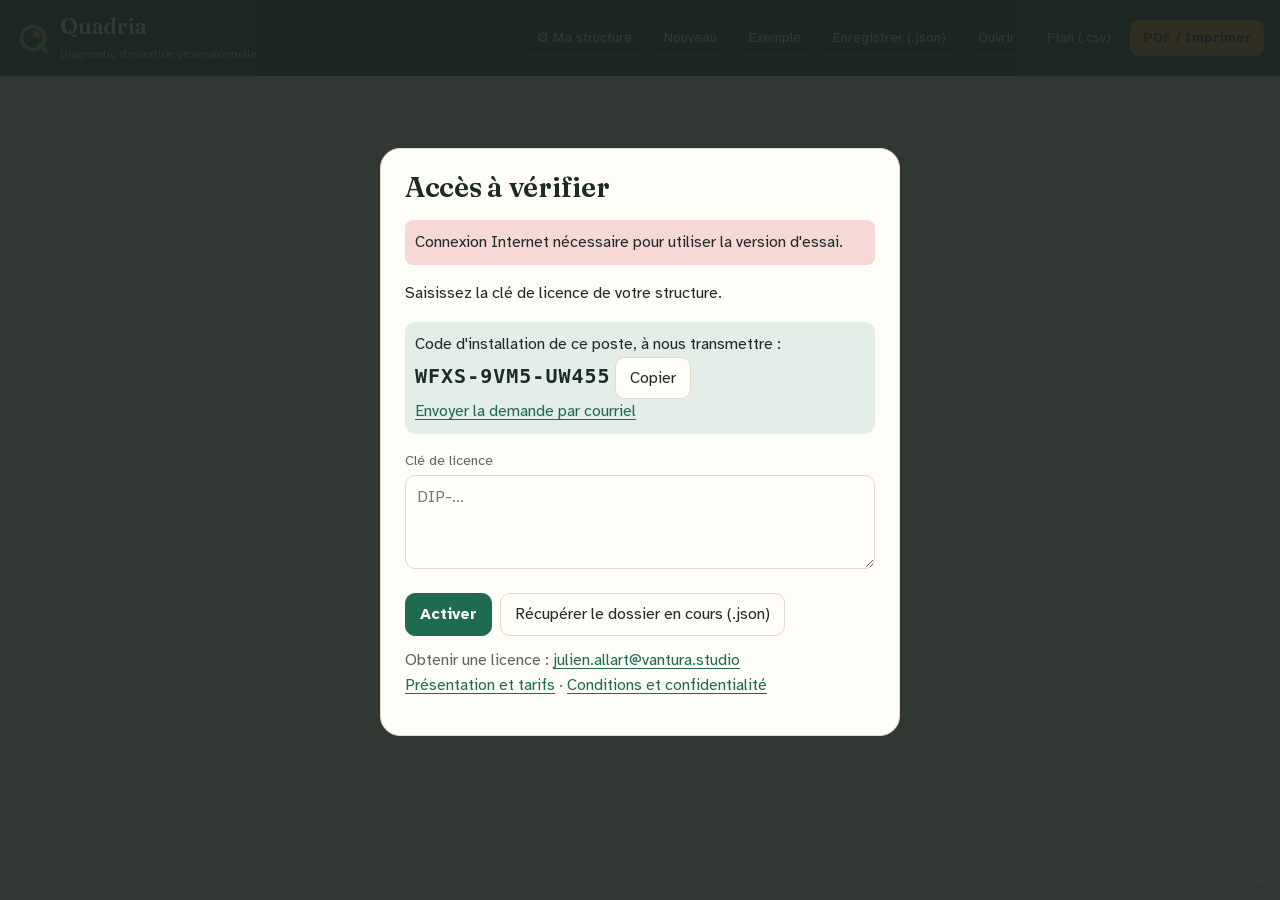
==== outil/index.html @ 1da451fc "Mise à jour de l'outil 16/11/2026 21:14" ====
<!doctype html>
<html lang="fr">
<head><base href="../">
<meta charset="utf-8">
<meta name="viewport" content="width=device-width,initial-scale=1">
<title>Quadria · Diagnostic d'insertion professionnelle</title>
<link rel="manifest" href="manifest.webmanifest"><link rel="icon" href="icone.svg"><meta name="theme-color" content="#1d2421">
<script id="cfg0">window.CFG0=null</script>
<style>
:root{--bg:#f3eee4;--card:#fffdf8;--ink:#1d2b26;--mute:#5a675f;--line:#e2dacb;--acc:#1F6B52;--acc2:#e4eee8;--amb:#E39B2D;--amb2:#fbf0dc;--f:#b0533a;--m:#b9821c;--F:#3d7a59;--fd:"Fraunces",Georgia,"Times New Roman",serif;--fb:"Atkinson Hyperlegible",system-ui,-apple-system,"Segoe UI",sans-serif}
*{box-sizing:border-box}body{margin:0;background:var(--bg);color:var(--ink);font:16px/1.55 var(--fb)}
header{background:var(--ink);color:#fff;padding:14px 16px;display:flex;flex-wrap:wrap;gap:10px;align-items:center;justify-content:space-between;position:sticky;top:0;z-index:5}
header h1{font-size:17px;margin:0}header .b{display:flex;gap:6px;flex-wrap:wrap}
button{font:inherit;border:1px solid var(--line);background:#fff;color:var(--ink);border-radius:8px;padding:6px 11px;cursor:pointer}
button.p{background:var(--acc);color:#fff;border-color:var(--acc)}header button{border-color:#ffffff40}
nav{display:flex;gap:4px;overflow-x:auto;padding:10px 16px;background:#fff;border-bottom:1px solid var(--line)}
nav button{white-space:nowrap;border:0;background:none}nav button.on{background:var(--acc2);color:var(--acc);font-weight:600}
main{max-width:1050px;margin:0 auto;padding:16px}
section{display:none}section.on{display:block}
.card{background:var(--card);border:1px solid var(--line);border-radius:12px;padding:16px;margin-bottom:14px}
h2{font-size:20px;margin:0 0 4px}h3{font-size:16px;margin:16px 0 8px}.mute{color:var(--mute)}
.grid{display:grid;grid-template-columns:repeat(auto-fit,minmax(200px,1fr));gap:10px}
label{display:block;font-size:13px;color:var(--mute)}input,textarea,select{font:inherit;width:100%;padding:7px 9px;border:1px solid var(--line);border-radius:8px;background:#fff;color:var(--ink)}
textarea{min-height:38px;resize:vertical}
.q{border-top:1px solid var(--line);padding:10px 0;display:grid;grid-template-columns:1fr auto;gap:8px 14px;align-items:start}
.q .t{font-weight:500}.q textarea{grid-column:1/-1}
.seg{display:flex;border:1px solid var(--line);border-radius:8px;overflow:hidden}
.seg label{margin:0;padding:5px 10px;cursor:pointer;color:var(--ink);font-size:13px;border-left:1px solid var(--line)}.seg label:first-child{border-left:0}
.seg input{display:none}.seg input:checked+span{font-weight:700}
.seg label:has(input:checked).y{background:#dff0e5}.seg label:has(input:checked).d{background:#fbeccc}.seg label:has(input:checked).n{background:#f6d9d5}
.scale label:has(input:checked){background:var(--acc2)}
.prog{font-size:13px;color:var(--mute)}
.tag{display:inline-block;padding:2px 9px;border-radius:99px;font-size:12px;font-weight:600;color:#fff}
.lv-f{background:var(--f)}.lv-m{background:var(--m)}.lv-F{background:var(--F)}
table{width:100%;border-collapse:collapse;font-size:14px}th,td{border:1px solid var(--line);padding:7px 8px;text-align:left;vertical-align:top}th{background:#f0f2ef}
td[contenteditable]:focus{outline:2px solid var(--acc)}
.hz{background:var(--ink);color:#fff;font-weight:600}
.bar{height:10px;border-radius:5px;background:#eceeea;overflow:hidden}.bar i{display:block;height:100%}
.chk{display:flex;gap:8px;align-items:center;color:var(--ink);font-size:14px;padding:4px 0}.chk input{width:auto}
.pv{display:none}.brand{display:flex;gap:14px;align-items:center;border-bottom:2px solid var(--acc);padding-bottom:8px;margin-bottom:12px}.brand img{max-height:60px;max-width:160px;object-fit:contain}.brand small{color:var(--mute);display:block;line-height:1.35}.box{display:inline-block;width:12px;height:12px;border:1.5px solid #333;border-radius:2px;margin:0 3px 0 12px;vertical-align:-1px}.ln{border-bottom:1px dotted #999;height:22px}.qq{padding:8px 0;border-top:1px solid var(--line);break-inside:avoid}.hist td{font-size:13px}
@media print{header,nav,.np{display:none!important}body{background:#fff;font-size:12px}main{padding:0;max-width:none}section{display:none!important}body[data-p=report] #s-report,body[data-p=quest] #s-quest,body[data-p=plan] #s-plan,body[data-p=x] #s-x,body[data-p=cand] #s-cand,body[data-p=info] #s-info,body[data-p=bilan] #s-bilan{display:block!important}.card{border:0;padding:0 0 8px;break-inside:avoid}.pb{break-before:page}.pv{display:block}}


@font-face{font-family:"Atkinson Hyperlegible";font-weight:400;font-style:normal;font-display:swap;src:url([data-uri]) format("woff2")}@font-face{font-family:"Atkinson Hyperlegible";font-weight:700;font-style:normal;font-display:swap;src:url([data-uri]) format("woff2")}@font-face{font-family:"Fraunces";font-weight:600;font-style:normal;font-display:swap;src:url([data-uri]) format("woff2")}
/* ===== Direction « Cahier de bord » ===== */
::selection{background:#f3d9a8;color:var(--ink)}
:focus-visible{outline:2.5px solid var(--amb);outline-offset:2px}
body{background:var(--bg);-webkit-font-smoothing:antialiased;font-variant-numeric:tabular-nums}
h1,h2,h3{font-family:var(--fd);font-weight:600;letter-spacing:-.01em;color:var(--ink);text-wrap:balance}
h2{font-size:26px;line-height:1.2;margin:0 0 6px}h3{font-size:19px;margin:22px 0 8px}
header{background:#163a30;box-shadow:0 1px 0 #0d2a22}header h1{font-family:var(--fd);font-size:22px;letter-spacing:-.01em;color:#fff}header h1 span{font-family:var(--fb)}
header{position:static}nav{position:sticky;top:0;z-index:5;box-shadow:0 6px 14px -12px #3b2f1a40}svg text{font-family:var(--fb)}
header .b button{font-size:14px;padding:6px 12px;border-radius:9px}
nav{scrollbar-width:none}nav::-webkit-scrollbar{display:none}
#demobar{background:var(--amb2)!important;border-color:#efd8a8!important;color:#5c430f}#licbar{background:var(--acc2)!important;color:var(--acc)}#licbar a,#demobar a{color:inherit;font-weight:700}#bkbar{background:var(--amb2)!important}
header button{background:transparent;color:#eef3ef;border:1px solid #ffffff33}header button:hover{background:#ffffff14}
header button.p{background:var(--amb);border-color:var(--amb);color:#1d2b26;font-weight:700}header button.p:hover{background:#eaa840;border-color:#eaa840;color:#1d2b26}
button{border-radius:10px;padding:8px 14px;border-color:var(--line);background:var(--card);transition:background-color .15s,border-color .15s,transform .12s}
button:hover{border-color:#cfc5b2;background:#fbf7ef}button.p{background:var(--acc);border-color:var(--acc);color:#fff;font-weight:700}button.p:hover{background:#185a45}
button:disabled{opacity:.45;cursor:not-allowed}
nav{background:var(--card);border-bottom:1px solid var(--line);gap:2px;padding:0 16px}
nav button{border-radius:0;padding:13px 12px 11px;border-bottom:3px solid transparent;color:var(--mute)}nav button:hover{background:none;color:var(--ink)}
nav button.on{background:none;color:var(--acc);border-bottom-color:var(--amb);font-weight:700}
main{max-width:1000px;padding:24px 16px 80px}
.card{background:var(--card);border:1px solid var(--line);border-radius:16px;padding:22px 24px;margin-bottom:16px;box-shadow:0 1px 2px #3b2f1a0d,0 6px 18px -10px #3b2f1a1f}
.mute{color:var(--mute)}label{font-size:14px;color:var(--mute);margin-bottom:3px}
input,textarea,select{border-color:var(--line);border-radius:10px;padding:9px 11px;background:#fffefb}input:focus,textarea:focus,select:focus{outline:none;border-color:var(--acc);box-shadow:0 0 0 3px #1f6b5226}
/* Questions : une fiche par question */
.q{border:1px solid var(--line);border-radius:14px;padding:16px 18px;margin:12px 0;background:#fffefb;gap:12px 18px;align-items:center;transition:border-color .2s,background-color .2s}
.q:has(input:checked){border-color:#d5ccb9;background:var(--card)}
.q .t{font-weight:700;font-size:17px;line-height:1.4}
.q textarea{border-style:dashed;background:transparent;min-height:40px}.q textarea:focus{border-style:solid;background:#fff}
.seg{border:0;gap:6px;overflow:visible}
.seg label{border:1.5px solid var(--line)!important;border-radius:999px;padding:8px 16px;font-size:15px;font-weight:700;color:var(--mute);background:var(--card);transition:all .15s}
.seg label:hover{border-color:#bfb49d!important;color:var(--ink)}
.seg label:has(input:checked).y{background:#e3efe7;border-color:var(--F)!important;color:#255a3f}
.seg label:has(input:checked).d{background:var(--amb2);border-color:var(--m)!important;color:#7a5410}
.seg label:has(input:checked).n{background:#f6e3dc;border-color:var(--f)!important;color:#83351f}
.scale label:has(input:checked){background:var(--acc2);border-color:var(--acc)!important;color:var(--acc)}
.seg input:checked+span{font-weight:700}
.prog{font-family:var(--fb);font-size:14px;color:var(--acc);font-weight:700}
/* Niveaux : tons doux, pas de feu tricolore */
.tag{padding:3px 11px;font-size:13px;font-weight:700;border:1px solid transparent}
.lv-f{background:#f6e3dc;color:#83351f;border-color:#e8c4b6}.lv-m{background:var(--amb2);color:#7a5410;border-color:#efd8a8}.lv-F{background:#e3efe7;color:#255a3f;border-color:#c3dccb}
.bar{height:8px;background:#ece5d6}
table{font-size:15px}th,td{border:0;border-bottom:1px solid var(--line);padding:10px 10px}th{background:transparent;color:var(--mute);font-weight:700;font-size:13px;text-transform:none}
.hz{background:var(--acc2);color:var(--acc);font-family:var(--fd)}
.brand{border-bottom:2px solid var(--amb)}
#mini{background:var(--card)!important;border-color:var(--line)!important;border-radius:18px!important}
.chk{font-size:15px}
::-webkit-scrollbar{width:11px;height:11px}::-webkit-scrollbar-thumb{background:#d6ccb8;border-radius:99px;border:3px solid var(--bg)}::-webkit-scrollbar-track{background:transparent}
@media(max-width:640px){.q{grid-template-columns:1fr}.card{padding:18px 16px}h2{font-size:23px}}

.consigne{background:var(--amb2);border:1px solid #efd8a8;border-radius:12px;padding:12px 14px;color:#4d3a10;margin:10px 0 4px}.consigne .prog{display:block;margin-top:4px}
.was{grid-column:1/-1;font-size:14px;color:#6b4d12;background:var(--amb2);border-radius:8px;padding:6px 10px}
/* Plan, dossiers, bilan, mode candidat */
.pc{border:1px solid var(--line);border-radius:14px;padding:14px 16px;margin:10px 0;display:grid;grid-template-columns:repeat(auto-fit,minmax(150px,1fr));gap:10px;background:#fffefb;transition:background-color .25s,border-color .25s}
.pc.st-1{background:#fffaf0;border-color:#efd8a8}.pc.st-2{background:#f3f8f4;border-color:#c3dccb}.pc.st-3{opacity:.62}
#pe h3{display:flex;justify-content:space-between;align-items:center;border-bottom:2px solid var(--amb);padding-bottom:6px;margin-top:28px}
#pe h3 button{font-family:var(--fb);font-size:14px;font-weight:700;color:var(--acc)}a{color:var(--acc);text-underline-offset:3px;text-decoration-thickness:1px}a:hover{color:#163a30}.pc textarea{min-height:44px}
#s-suivis td b{font-family:var(--fd);font-size:17px}#s-suivis .tag{font-size:12px;margin:1px 0}
.kpi{display:grid;grid-template-columns:repeat(auto-fit,minmax(180px,1fr));gap:0;margin:18px 0 8px;border-block:1px solid var(--line)}
.kpi>div{padding:16px 12px;color:var(--mute);font-size:14px;border-left:1px solid var(--line)}.kpi>div:first-child{border-left:0}
.kpi b{display:block;font-family:var(--fd);font-size:40px;line-height:1.1;color:var(--acc);font-weight:600;margin-bottom:4px}
#kio .bar{height:10px}#kio .bar i{background:var(--amb)!important}
#kio button[onclick^="kans"]{font-family:var(--fb);border-radius:999px!important}
#stepok{border-color:var(--amb)!important;background:var(--amb2)!important}
/* Petit graphique : discret, masqué quand l'écran est trop étroit */
#mini svg{width:118px!important}@media(max-width:1180px){#mini{display:none!important}}
#licw .card{border-radius:20px}#licw h2{font-size:28px}

/* ===== Documents : en-tête double, filigrane, pied de page ===== */
.brand{display:flex;justify-content:space-between;align-items:center;gap:18px;border-bottom:0;padding:0 0 14px;margin:0 0 18px;position:relative}
.brand::after{content:"";position:absolute;left:0;right:0;bottom:0;height:3px;background:linear-gradient(90deg,var(--acc) 0 72%,var(--amb) 72% 100%);border-radius:2px}
.brand .bs{display:flex;gap:14px;align-items:center;min-width:0}.brand .bs img{max-height:58px;max-width:170px;object-fit:contain}
.brand b{font-family:var(--fd);font-size:17px;display:block;line-height:1.2}.brand small{color:var(--mute);display:block;font-size:12.5px;line-height:1.4}
.brand .bq{display:flex;gap:8px;align-items:center;text-align:left;flex:none}.brand .bq b{font-size:16px;color:var(--acc)}.brand .bq small{font-size:11px}
.bm{font-size:12px;color:var(--mute);margin:-10px 0 16px}
.acompl{background:#fde9c9;color:#7a4a00;padding:0 5px;border-radius:4px;font-weight:700}
#s-reg th{color:var(--ink);font-weight:700;font-size:14px;vertical-align:top}
@page{size:A4;margin:15mm 14mm 18mm}
@media print{
 html,body{background:#fff!important}main{padding-bottom:12mm!important}
 body{font-size:10.5pt;line-height:1.5;color:#1d2b26;-webkit-print-color-adjust:exact;print-color-adjust:exact}
 body[data-p=reg] #s-reg{display:block!important}
 body::before{content:"";position:fixed;left:50%;top:50%;width:120mm;height:120mm;transform:translate(-50%,-50%);background:url("data:image/svg+xml,%3Csvg%20xmlns%3D%22http%3A//www.w3.org/2000/svg%22%20viewBox%3D%220%200%20100%20100%22%3E%3Ccircle%20cx%3D%2250%22%20cy%3D%2250%22%20r%3D%2234%22%20fill%3D%22none%22%20stroke%3D%22%231F6B52%22%20stroke-width%3D%2212%22/%3E%3Cpath%20d%3D%22M50%2050V26A24%2024%200%200%201%2074%2050Z%22%20fill%3D%22%23E39B2D%22/%3E%3Cpath%20d%3D%22M70%2070L90%2090%22%20stroke%3D%22%231F6B52%22%20stroke-width%3D%2212%22%20stroke-linecap%3D%22round%22/%3E%3C/svg%3E") center/contain no-repeat;opacity:.07;z-index:-1}
 h2{font-size:19pt;margin:0 0 4pt}h3{font-size:12.5pt;margin:12pt 0 5pt;color:#1F6B52}
 .card{box-shadow:none!important;background:transparent!important;border:0!important;padding:0 0 6pt!important;margin:0 0 6pt!important}
 table{font-size:9.5pt}th,td{padding:5pt 6pt}th{color:#5a675f}
 .tag{border:.5pt solid currentColor}.q,.pc{break-inside:avoid}
 .kpi b{font-size:26pt}
 a{color:inherit;text-decoration:none}
}

.doct{font-size:30px;margin-bottom:10px}
.docinfo{display:grid;grid-template-columns:repeat(auto-fit,minmax(170px,1fr));gap:10px 18px;background:var(--acc2);border-radius:12px;padding:12px 16px;margin:6px 0 8px}
.docinfo span{display:block;font-size:12px;color:var(--mute)}.docinfo b{font-size:15px}
@page paysage{size:A4 landscape;margin:12mm 14mm 16mm}
@media print{
 .card,.planp,.dimblk{break-inside:auto!important}.card.suivi{break-inside:avoid!important}
 .planp,body[data-p=plan],body[data-p=plan] main,body[data-p=plan] #s-plan{page:paysage}
 .doct{font-size:22pt}.docinfo{padding:6pt 10pt;gap:4pt 14pt}.docinfo b{font-size:10.5pt}
 h2,h3{break-after:avoid}p,li{orphans:3;widows:3}tr,.dimblk ul li{break-inside:avoid}
 .dimblk+.dimblk{break-before:page}
 #s-report .card.pb{break-before:page}
 .planp table{font-size:9pt}.planp .hz{break-after:avoid}
}
body.wl header svg,body.wl header h1{display:none}
@media print{body.wl::before{display:none}}
/* Animations : discrètes, coupées à l'impression et si le poste réduit les animations */
@keyframes qin{from{opacity:0;transform:translateY(10px)}}@keyframes qbar{from{width:0}}@keyframes qgrow{from{transform:scale(0)}}@keyframes qpop{0%{transform:scale(.6);opacity:0}60%{transform:scale(1.06);opacity:1}}@keyframes qflash{from{box-shadow:0 0 0 4px #2f7a4f66}}
section.on>.card,section.on>div>.card{animation:qin .38s cubic-bezier(.2,.8,.2,1) both}
section.on>.card:nth-child(2){animation-delay:.06s}section.on>.card:nth-child(3){animation-delay:.12s}section.on>.card:nth-child(4){animation-delay:.18s}section.on>.card:nth-child(n+5){animation-delay:.24s}
.bar i{animation:qbar .9s cubic-bezier(.2,.8,.2,1) both}.kq{animation:qin .32s cubic-bezier(.2,.8,.2,1) both}.qpop{animation:qpop .5s cubic-bezier(.2,.8,.2,1) both}.qdone{animation:qflash .8s ease-out}
button{transition:transform .12s,background-color .2s}button:active{transform:scale(.97)}
@media (prefers-reduced-motion:reduce){*,*::before,*::after{animation:none!important;transition:none!important}}
@media print{*{animation:none!important;transition:none!important}}
</style>
</head>
<body>
<header><div style="display:flex;align-items:center;gap:10px"><svg style="flex:none" xmlns="http://www.w3.org/2000/svg" viewBox="0 0 100 100" width="34" height="34"><style>
.qa-r{stroke-dasharray:214;stroke-dashoffset:214;animation:qd 1s cubic-bezier(.65,0,.35,1) forwards }
.qa-q{transform-origin:50px 50px;transform:scale(0) rotate(-90deg);animation:qs .6s cubic-bezier(.34,1.56,.64,1) .85s forwards}
.qa-t{stroke-dasharray:29;stroke-dashoffset:29;animation:qd .35s ease-out 1.25s forwards}
@keyframes qd{to{stroke-dashoffset:0}}@keyframes qs{to{transform:scale(1) rotate(0)}}
@media (prefers-reduced-motion:reduce){.qr,.qa-t{stroke-dashoffset:0;animation:none}.qa-q{transform:none;animation:none}}
</style><circle class="qa-r" cx="50" cy="50" r="34" fill="none" stroke="#7FC8A9" stroke-width="12" transform="rotate(-90 50 50)"/><path class="qa-q" d="M50 50V26A24 24 0 0 1 74 50Z" fill="#E39B2D"/><path class="qa-t" d="M70 70L90 90" stroke="#7FC8A9" stroke-width="12" stroke-linecap="round"/></svg><h1 style="line-height:1.1">Quadria<br><span style="font-size:12px;font-weight:400;color:#b9c7c0">Diagnostic d'insertion professionnelle</span></h1><span id="hlogo" style="margin-left:6px"></span><span id="hname" style="font-size:14px;color:#dfe8e3"></span></div>
<div class="b"><button onclick="go('cfg')" title="Infos et logo de votre structure">⚙ Ma structure</button><button onclick="newFile()">Nouveau</button><button onclick="demo()">Exemple</button><button onclick="exportJSON()">Enregistrer (.json)</button><button onclick="document.getElementById('imp').click()">Ouvrir</button><input id="imp" type="file" accept=".json" hidden onchange="importJSON(this)"><button onclick="exportCSV()">Plan (.csv)</button><button class="p" onclick="printSec('report')">PDF / Imprimer</button></div></header>
<nav id="nav"></nav>
<main><div id="boot" style="padding:70px 16px;text-align:center;color:var(--mute)"><svg width="96" height="96" xmlns="http://www.w3.org/2000/svg" viewBox="0 0 100 100"><style>
.qa-r{stroke-dasharray:214;stroke-dashoffset:214;animation:qd 1s cubic-bezier(.65,0,.35,1) forwards }
.qa-q{transform-origin:50px 50px;transform:scale(0) rotate(-90deg);animation:qs .6s cubic-bezier(.34,1.56,.64,1) .85s forwards}
.qa-t{stroke-dasharray:29;stroke-dashoffset:29;animation:qd .35s ease-out 1.25s forwards}
@keyframes qd{to{stroke-dashoffset:0}}@keyframes qs{to{transform:scale(1) rotate(0)}}
@media (prefers-reduced-motion:reduce){.qr,.qa-t{stroke-dashoffset:0;animation:none}.qa-q{transform:none;animation:none}}
</style><circle class="qa-r" cx="50" cy="50" r="34" fill="none" stroke="#1F6B52" stroke-width="12" transform="rotate(-90 50 50)"/><path class="qa-q" d="M50 50V26A24 24 0 0 1 74 50Z" fill="#E39B2D"/><path class="qa-t" d="M70 70L90 90" stroke="#1F6B52" stroke-width="12" stroke-linecap="round"/></svg><p style="margin-top:14px">Ouverture de Quadria…</p></div><div id="mini" class="np" title="Les quatre dimensions se remplissent au fil des réponses" style="position:fixed;right:14px;bottom:14px;background:#fff;border:1px solid var(--line);border-radius:14px;padding:6px;box-shadow:0 4px 18px #0002;z-index:4"></div>
<section id="s-suivis"></section><section id="s-info"></section><section id="s-reg"></section><section id="s-cand"></section><section id="s-bilan"></section><section id="s-relance"></section><section id="s-id"><div class="card"><h2>Candidat</h2><p class="mute">Outil 100 % local : aucune donnée ne quitte cet ordinateur, aucune IA (<a href="legal.html" target="_blank">conditions et confidentialité</a>). <a href="#" onclick="go('info');return false">Fiche d'information à remettre au candidat</a>. Sauvegarde automatique dans le navigateur, et fichier .json pour archiver ou transmettre.</p>
<div class="grid">
<div><label>Nom</label><input data-k="nom"></div><div><label>Prénom</label><input data-k="prenom"></div>
<div><label>Date du diagnostic</label><input type="date" data-k="date"></div><div><label>Conseiller / formateur</label><input data-k="conseiller"></div>
<div><label>Dispositif / prescripteur</label><input data-k="dispositif"></div><div><label>Niveau de qualification</label><select data-k="niveau"><option></option><option>Sans diplôme</option><option>CAP / BEP</option><option>Bac</option><option>Bac +2</option><option>Bac +3 et plus</option></select></div>
<div><label>Situation actuelle</label><select data-k="situation"><option></option><option>Demandeur d'emploi -1 an</option><option>Demandeur d'emploi +1 an</option><option>Bénéficiaire RSA</option><option>Jeune -26 ans</option><option>Salarié en reconversion</option><option>Autre</option></select></div>
<div><label>Métier(s) visé(s)</label><input data-k="metier"></div>
</div>
<h3>Freins périphériques</h3><p class="mute" style="margin-top:-4px">Ne notez que ce que la personne accepte de partager. Aucun détail médical dans les notes.</p><div class="grid" id="freins"></div>
<h3>Attentes du candidat</h3><textarea data-k="attentes" rows="3"></textarea></div></section>
<div id="themes"></div>
<section id="s-advp"><div class="card"><h2>Maturité du projet professionnel</h2><p class="mute">Quatre étapes : découvrir, clarifier, choisir, agir. 1 = pas du tout, 4 = tout à fait. La première étape non franchie indique où commencer l'accompagnement.</p><div id="advpq"></div></div></section>
<section id="s-cfg"></section>
<section id="s-plan"></section>
<section id="s-quest"></section>
<section id="s-report"></section>
</main>
<script id="pack" type="application/octet-stream">aC+qUa/4wHZAgCIfBboTuhKiyd88w3p7xpa3XKQccMpeABUBItOXz5Y4NqYAM/KzaRzlZ6uHhF/iAiC0weJPui6pR0ASouU8Dz8A1dlr9ZLGOTBqqIoAM2SOW8mkqEmlQxoxItb5KY3LUvRNaRWHdahNX3S20GlC7NEIVeQJdmwbrX7kcrafOIzrumLwvgS3TfakTJp54Ctj2CxgOYMoCIUpza2/VX3rvI+t1PAseoqQWu9r3je3FjKQQZLPfYyqUtN//utyBsJWmI2any4k1ci6bN7vzpaAkd51HkjTGfGSvIPBPji9EteOv1j7+7KTd8JnAH/cFZHl5famq4ZSZdcwbIjmX2FiDtrhV1VeVJljm6jEvZV9byLujt0Pu6omownATvxH3pe19pqdYfOpO229BcTKgX0mzQh21u3/SFgDgs1Jz0rxOEO5+lD0rWBLtySIEgyMOcMo+i3rEtX+6se47ADx+E+RQSNCuiXh90d1FBB9ViXOk2Ityj26tMP0OQ/FqJvwvJWS8qVa6cdU4g5XuY7n6utd3PCbmgkuSvYfzQs8wIyN2ybxqCoLPI6YVp96xFQ9EXYSWMoxnuKTIuDWBcIRYRxjWojicU5GJd/eut79fEwF5UNWCxDtBr3dHDdS4DMptIaicnsbScIGYSq4DVvT2geO4IarVEYN2/TtziRrxEJYb/fZuLG7cjA8d2AhuYxOVavtzi3tr+Smx2TgqQsAdFC31yG1hcDhdXmG+rZdd9jMC79bGqd/UA9mD0Ej1nwGQaxpSaZh5uZ7YB0cEnWBID7MN+ZIOrT19w34FnZt5Bkj6zUGM8oWxVsMo8J+q/I70oIbxJQHDl1V+MyD8u8oPEBu2kVnMKjLDAVaWNr0R5SCYzxftG0HKjjXDxPqTKgC9ME12eO4v9E7LGry64fVJVBjZdp/SXsrdrNs4XR6mBvZwQC8bB2S2aHshOtgzSH2m/7pd4bAwlvbya3SLxcYRA3a5krssET32QQL76ZC89lncBp/96P5xJQY3gRFPOxL+rM3yb6jniK8oruT1tmWGxCCIa1qygVcfUxq/tXbnhFnFqTOP8+BN+Pa/++I/[base64]/+ZIG2iTtpXMZiMew/mSGtG/iKQjQgS6KnbaCpZVrPKIs4uZ6//OfXk90Gzh9/AZAlAQjBgTqN7m2pGistIUorRMMPChfeXkTVNKoFem9bFW2+wtLNsu/GXriPVgepoXpcAnL8Lss1Dh00iCJvqA5r6aXMlrEMtdbCDsXLBK4F3HytZo7fM+p8XFlWDQVbOdHL6OGRITEfr5gA/ccqZfczDtIFl+9QZs/fKPqdpp0Q7DBLcBS6NFsjbXSBj5esQzE+UbkmC7THokLDAt+X9wpaw7STlAn0X3ru7NcfQCGkSGTLUJSQmPaAqUKVkFTk/4m9kQH8W7vZSiPusGM38W8a686l4Tj7qQAkAu6lK78brsy2+iLJDJ16c+fe/1F3MBTZc0GVYnQIKFCtdaqfVnM852dbLZAT99X+eXDmt3z3fG+hNP/WkhZwfCPZO0d1pXDo3DytgZ4ek4zf0XAAFgja1VIMU0namC0DfDJWWe1lLHRVJ72i6kOmJArp8H7h7QGG7tAqZwrHQL8WSNKhzvPzFGNZdqxV35qXaBDb+qQr3MhVP35FAGFRWs0O9DiuLk3dwtBWlfJ6miWpVO6i9D2bAe90V2p6QEpzSD8DYkFEM7G71ugRHvP5Es/WZ0Pf+cvff/sS3KrhlnwmsSAn98ijZgjzH/SFt3iM//ubYSs/aO0qI1sai8xASGCXdiZRRLXEZ28T06o+6E1IKMKl7DdkJ/Ra0uowDyVHmQJjgnX2Pp68W4nrddKMZ9uCl2PddxPTAYKcGjpwhn8MBPqSSlYnEnaEKMy/[base64]/EP6AOIHdMXqwjvn+qZk9LOpctGq5Tao6SZ3JVHKUzG6K5BLxsMN1cip2k+tBoz4SS9QctqqajmoUnuBcdjjta8dk0seSWJ5ABbM8REpsI0blz1foKEhEvm8RDMeOkEm+IMhgrl/CMb8YDRbJXr7h8pzujFpFStJcSPA2C50proUKqXX2AAACfZIYx6T9t1n05332B0UGIU/VYjFg4sZsS0sV3+F3qSeg/KiKq9aV5c7DXbLLYKdG9oXhtgGwjFy/jhUUHFJ9zQvOYheH3FOd6jg26xU3b/NTyxbjCDiZMxzOShdLUN6kyDBn86Ng8Mbbq6E5CmvACDCUxEynf6LtTtUchG42Gkw/Jpb6ByYGAZPIGGwvbrbjaT5wi8Cn6U5rMya9oA3HLMyjC/Q6SoQnG9EE1tgVxTZiNO57DRLN7NkGiXqYHv7OLayQNxgze5YhmzQv4WermNMe6nmPJFhGaojuoqwumfyq5ejiwKIHVFb8bXKbz08FAoFyxjarMiMgINt0lCfMSBmafRWUte6cfBDr2Pvan/[base64]/j68Y8sFNiCuJaqw3ufXIEU5tdWR/f2l7hqffgZ9CZe1RDq/PBpjbICwfI51ghTgebIKchI4n5+etMu8phGZwyfEU22Xze9DDWSzr4wuIJPgsPZEQNhL83DgVZPxzWGQNDmAd9m4PyiogFbj153KxWhXOnL6NHCXak/L53YUywzx3giidZMFxYhRNupy9GpS+a/WdyniIvagw/d9+QOW0l1EqdYxhfmmfltZaSPQS0CA47zbxrMc1/DhpGQcquKmVV/8GWqiRbuQhPSOt73FUfDK1QbNu8J3j5NQA/9pA2RHhnFLo8to1NKQdiiZlOo4Hv5fnWqe/F8xbeOgms54HOHtzsZlNjlz/PwWp3wtd+WGeeGxS1KB+lPtJzlaLoz/815YeeZAuVvib6r+vk2VuKeRtBDUIJOHBtVD44PrtTFvcY1H2yzAIPoqrG/2W8NDIowAey99Emidu8hyyTVgy9f2oPltA5FPD6ifTRkp/ItmeKRm0yzNGvPrAo7Cz50mNo+Pq/wJ9DfLMoootJi7JhfSApSmC3/CDVc54qXk3zMomUyGKLJT3z/[base64]/2de3ClAd4L9Bq6LiF5WwnIhyoh2VivQ2fP/4vPW512o5JVXqb7WoYyo9Z3yzVbAFMC4wMIuLak4Azy9aAipXUnIKoX7p9WD3oc2HC036lOrF+KlWztchziUSFIivvoSPydwA2fvNGAVf2NK2sEfZ/Dtzc316+EBWe1Enn2/6wUf+uQilGGmwdg2V5Rv0TJZ3QCZtXrwLwpwz515TKeaXJJmQ8t4opOorke3VBhMgXlTGS+jXqcjyUn9WJ5B8fYXINwFddf+EPK/5h4YmFlCywSVMmTpIDaDZ4UnOExh++S9BSIl+My+pGfxESJKKr11Qjs/fP/bhIzYiMGMIjDM0lYVtgfdPDIglC97+jhiQEE3WNEf6/Kd+ine60q8ow1eA7DSB96eRQdGtWTu90MtmpZJ1UGZEsLBNpzOBMVZqS8alnLmE5/[base64]/3lxu7q4TEvrRnKKb99C++DcG4EjV1T4sUDRBiCnJqZ5q561z5wLMXcjeSO6+nESRT6cQ2C++VGhQhZFbb2xEoS4TlMvLyEDN6sw0ovFkt7aLl8sUB2JzN7JpSNYZwQWqJdPMyui/jzbnYGfqS83H+pA7i/N3bzGV1V13xDFXEpnNvIBrQ0FX54JGJEdGmXIZ67S+0T3tdejKdOM+CEA41zmyUgtcuxCga5keny3WUC0JpwlAkbG9v+OEzK3Q165j0Ah8sUbzaquUmdTgYspNGUa5+Ho/TK7xgs39iyPFNux4tj3/cD3McRJXXfFroOrIq549dG63etLOfe4XEPyn41GWDDZ2GVivx8eHTM9Lo14mo4bpmX8vuCLMOIg3kt4P/[base64]/ASLZH8YrlfQYaP579iccH9Zvffc7MGMXn8/EeBPhovjZHeD/rzjllcGgakatMGmJNf9Kud+lkGSWU4/6jTkXh1w8/WB/jDQCIrFK477YVHOU3S0tHFGERUp3xP+3vq/kYKw4jtH/K4s45G1JM4OT8b4UBuhKabhxzgS+9oIrAxdIXBncJOx8N7HUtJQufpPe3WrdZ/ZRdOrd07WwBuQIOQyDGrbxhq9f2thnILMX6kG9O3MDBYxFYAZq89gcxWOiO1Q7sTtYLCL81VLBapc1D+KYmeaxN3MHleuvd1Uvgwm4LO/K4SM8y4kUVxttQnKBQM+DGw8T2vJ8FNRpB6t50+3UghPNMb+9mwK6Q5Ti3dGH3T/UJETbR++K+m5dd7Xhkhmj472GpPg/uxJTt0oDG5K8Elg6R/hifb6Lumus1UBc+fYZrvk/cGcY035RwAQ+W5GWwWSnP8rfFxfcRXESBByAyiveH/7/mUKB7fDGzkK22D2E3OZY5HQ7vFEEKCwudz/WPsn+AK3rUkEwsHGrnEM4dcp2W2fYXKbl9MT+Rde0IfzqlLeI+e2oDHcS7dZMGfZMMZYC5M/aj9+AwogJitT4zc2B9znE4+3kJeLpuVGzy6fcGQtcn7f1Y5O7rImX1Gv0j3aka1kR+xmpAFsmUfcUbKsqpAdqUoaLgaGxMiRZDKFjpzoHPrUG/s5bvOWWFPtMLa8OrwTKvQxl51TtRDQnvBpedq8DVeB50lhGz474qLYecDK+mmYyXC56NjZTUlHzXZ/vPDueulc+EdmwlTuHZU4H4FZr75YeoovioLwMi2eMv5CVctm62zVvPuYf3LXkNxkme1/X7CB1cxXD/2NNMpkpq27UMCfG9Lc6GnbfxOjUOv12vQvUCNQHzjVrgQf5JAUtng0LyxNjcrCnURn0yefsNfYNPHynyRJfo/o0dQQwnDDfi5NW/JWfoIcbRHq7AYGuRpzkAkeWU9Y9fjkvmXA7SDAFgDFFPrdWkuXUp6QnqGbl8Up3WFQutvssQvuTZebvDyb+zjxEXDmqCrdCPpFkNr0Y8SvDPrMmIk+qJaN93tWoWr7v9m1I2reLuxgWv1erg7BqXCVoqiLeHSmY5IJ4jUOjCiFYkZK6WyBT2qV6A2S6XbOFW/IzYoNdCe8Ixtc+SYSIbIr9X9rHI1FKtC6WDSHeYVrCHme/99RVOQ0Q2ASRxYusLcEwMDZH/KvQsAlKsvCL7biijIzRptxCdwsZjE1jdtxM1tfwZxg3AnsaEsp2NPvfs16FzY1W7MkEdFVHhSxcHZnqs3AeGdw8e7E/LnhsX37h+LQanJ8suiQ9iJI3KsYirmsqCWzqJpeQkCb9IbI0EaSnCpWKcibD11ckGR1feQ7VxhQo4AxbagDZ8U9UbaLuoIBairPRBnjJ5Ys2gpj6Go8wbGoX/iqqaAfzBfDdWPGcVWvFGkuKx+MZf7HdeX/BSKbSbP7w/jsHUn2WQxbwiZ5cycVqcU+ElTXnzjPA2Lb+JayFIyGN3u2VAO9okfsw90LI3qBmfFJRLHL7dMbJSY/9n1JkZcGWbcozYAjyoQVWr6Fc9fG8wNiBoHnKM19pQDtwyH6URvzfhtA01aTdq/orp38OKo9PE7XhOYSqkbhszj68FpqGOycMC7SALsd6b/UtFzWoN6rwN7NNjAfePv7YNp/W8YNF8wb7CzSy6pqqoXWgXutQVss4SGJ9Pe1qN4OVpnJF9kHClIV6g7egLBMgNFJkMWNktp5Z9gfzZ5ulnm+OtKOz/wOEUMxGMHo+t2DcwWNtUxzwL3X9xRRL4x2EPFH7VBb/E82CHw4wflAvVQlcXAv05Wp9yNgIdr/QhRTZbE3fUZh4A2HkO9cKrjDEt8/xhWWi7SLFrpFjtCYQp5m21DciKmAb7Iu9j+ztYUI7QfK7m19FzWN0KI33H6aZkxqNOyop/aODw+pcErI+Z6DjDij+5vdNcF+OrC+6QS9oqOS4SEwJykMV8AAOdyD5ZL5Is6mN5a8aMVJ6WYFCcrfLSxCU+xsFKfkG2NqDIm5hBsu4QEA++S6PBk/OLpxvt6lBGfUaLc8eNUllXZp2WjczXcS5mr+NezHulslk4JxDCH4PxzoT84meRGGE5p1c2i3Fy49TBA21XGk2NziPGULoTZBDLA9cXV+B4eeOklDkapun+vUzRl0GDvR2Rk70ycdABu5g6DCjMbTFSKFDhzJZsa0xD7sAzooSpqDw9vUm8JqK/CVRB/YZOgxH7vwQcEl6t6onPFtzoGO9/7UPd95YdZypcd4Lksgaj2RfCqtYSEb+xKvebDzAns25m7OpAP/9K38JFATGH4RD+QTJyx6OYypPATMPM6+sz3W95AAcxV9zWg/QcUmmxHICGgnMuS9IpfQA8WL6Vh2SBiWerDaoSD+xc2kLIWmgkgvrTQ4ZI6aJqJdxRVyR7BFC1KJFSRKMXGO/EPW5zR7xnqJEXjX/Ol3flM5HJKJAWvO9S8h+JY6/tEWyM4U10hA9e2fymN7KX+LOj3k9lak7iQc+X1gzqL+fkKgL5JH62UYW9l77Ek9iCb4sYgQ1jF7guC0133adgE3niBF54vf1x6A7BmUD+0iZ/sxTWfVEvSpebj87OdvTr9mnoxx/Nrub7s9jY0EY9ZuQNf/buCdc07r1qZSUQJlA1Y/[base64]/sT6/zMbsmve2AOXIvE4MK1cOBYSWkDTlFB/+hlmTf/A9zD53N60MtdYhdP52aSNe+Rj+aes7PdTwnsm7P7AScEZVdVYM60pgM5tN/pxt2/JLTcR6YM6PWslKVWKdQtCgaCkCmHxSIoA4csiJd73bTfkjh9GsF3kWhsBq3F/ZcvSBBk8jeCz4XdHVIEn4GORK3eTKEUE9L8ilhoR51K6RY4uSOSUVwiKcxw7lwieK6ol8kC+FboNm7M+zMqz7YoTM9QkH+Qf6aszFzyt1bzwwxEVFaiz1f/DM8gxHDyeQoCEnqPn0ejnt/KgEw0PiQMWdEJCgo2neWvPfUiYcOjn12j+hT97cdSGaH1GxjWnfE5NcGeZkZ9sA3VyrFL73co9lKlG9963k03EZDHRsjyYeGxolyGlvC+EgppItCG0Ti/d4sAce3rHMNM9iVuNnYEfm/5OzFD0R5Zo701eJzMvqKe3x93OvXGNE1MmoZgRcyrYbdE9mly1/r7enOMPLcTSMXHcAA15PAvVQw/wWo3AVdPfWYKz0kmsG58+lZh+ByrvNzUKdiHioSXg40chIx9VO3Y+RLTGhmhX80SboBYwkdeQEd0z53S66JpDW5tWk9gxplpbz/wUHfoTe3smPnGeUKa9IgdQ2lT7Uko41WaOn7lEjPFvcbdCknlGw2t+xYhgQRPNIG9rA8H6Sh/iTX+JWr50Nwu+WR/dMvv302pDuv5nlFJh3sn6RHIigZMY/taokZi74dZ0uvPfh9yAkEGlBsUrB2W5wRsMu9AWE6d/kAUVVRGuzmueGFK89Yj2AA7UNMUJlz+1DzptB35/3uzmfhFou28YSGuClqPg4cVZUFYbYzRJN9wZC61QyZ+vldtbo3xFkTj4arBV62x4cZeE2656yO5kaiAcLoF7F9p46GnPxnRk/ekrxlLwFPjWukFkvjEghH8/iP3pNyWlZsBr3ppRwEniWag+n2+Y+3CTGL8SSeA5ttd2A7NrVdVlVLO3A66mR3Aukjh7owqbVAfrqkzgvXJTTnW/BA9zSBNiHX3k9xjtJUb/gnya6D0bnbOrc8zYCOfHqdd4d/0fkmclsVuDFdziS5VYLTAS4lH9FcJD9VmQAP2c70YNvLRadNAPC56WWqUN4ZGa1ZirrsInR4a1ATam+8LTu1fvFLX13zzUN12HkpRoM/N2exs9qbA8nefnjAsACk9SouEobUMi61tK+BqAkZysTH12nhqHpMTza1ifmcVwckv3EyfKVLLF7Upe/[base64]/TI1RTGuc/HLXW12ZCkmZoMWCRDMuiQjmc+U2memybPrOQturA/jRdIVbq7NdhqGw+k6AN51ZOSN2uU29r13pREYHmEsRnEU5wx1/gSVNUMj1hy2AJp9FJ8AtcWFivzQYqI//zjIBXrQaZj0znwEH2IR84wqDXEvZu7DtTJIoeIgmlCJomSRlfVdV3lcX79DJ+SD7Y2jH5B5DQOQHBJa14HaqkJYDQ29/fYDhW9fLxdU/Okk+Oh00mfUgdz+UGUiGTWx508khk3M1fv/e+PPJN/J/enR4fAhh04ssm5VAmoXaTX0Wo/GtEnQw5kIVm2t6NGTK+b8DEfzhLSW/4imVR/3qNdH04bJWpOITrCYnu0eqJON/jJFupKO0gY58oDI9z1vkXcgiuY17e9siU0o8Myfuv6RhnveiN/miZNzlvjfOrLxfy4Ap2jM6gHywPPKN5FvrcZlyho3hmLfltWadkDp5sqSPu4IP7YboPhn8laj8pEmmoSiKBDaAgyp+M0TzMQYYsfBmKUcWb6FdQS4wdhBhMLrTY3HGIeeYjgaYQX0BUxTfKeMTcL3esZ/eqNPZqTRH+CJxEsIn4quWzoXFXAr2xNjiTC1xCjr3uv2p7rw62gDvLUVDoGLZ/Lq53J/PrA2uCyjGIDjytMT3Vp/HPsz4CH9P78o4rMmEjrvzfTiB7gVVrNdFiuuwfMgZAulnlXhVw46xcrkN3fvYWoncqHvRJ6RdPtxfTGETB5L9nKCfqGpB0FazwCSkvOXI5zuc4wl0HIKGWux6pDtLDJNy75PKJvpCr2l/s8clRKZy8gDLxUKGPjGoba4hd+QQp/PpkU3O0DHq5m1c2ojY6L4j9k859tpzpC7QVAe2//[base64]/hIKGrrfzJ6iT1ndooGy7mzFat7e7wrRnwLDZW/bY+pOqugptSLtEU/dXFN74+LnpKmrk5biwO/ufx/rGj85VKR7EST+hRlSHFrhIzwUdw3bVGx0jffxWxMg98tqJ9mIS/DI+HDtA1XcmGBPb2+66+ixQHm6RzuN2g0UaUn9KvQvcTezYs4BMozPYR8JHKmdqpQ/S2vJecOQxLAbEnQtVfENLkx9/nYNZyF33BY3gtDATywqRVlRL8Cby0P7XOYJt64qm1x/TUpd1dbW4tE69mHV9aAhf1R5eKMh41tYaejlmwx6n2Pa5mocXImigCsmZSZlE3W2+zeMjd4kVzexP+UjfVI3uJDiL/66ZiH1t8trEPOa5MfAzft7D7PHnQ6FvKzqMFPuFccizcf4LWJQBvxDTUoqNukBoIc16/NbgtPof/GuczJwFDYG/VWmcAYWWM9Lyoww/87pKhPM26xw8KP+y39aBR8shIMB3K9OvCGQ3ZN+d+2qUqcbwAn2RjzLf+Eg2Wv85opqG7y18kUkw8NwiKT50sECuVaPZ3nSAHRX1EmfWzFCmhWxzGSKWtnjS8HaSN0QuyB+7Lii/xuQMgWTcBqDS7RaT9vrP7KZuYlVipjin64TxQy/Z3/uJhVHbLZxCF/lqTmlrtXDMf1xrpqDNMTr1WLwplGeLMAZnr7RZaYvMyXwEr34XXMyIV6FDBut9kro7cgawmNbhXT09A9uSRRaaY/ny5uU2JUieEu66nJYAzmpCdjmKv72BZQCqdqYZVyILkX5kIHZ7BBpynnY2jAbUJz0BtGKfK6pF6PsmlphVg/5wUaci62tsWPs1fBSSTUopuxvYXM6mgr8EOoxfi5laY6ZcWslhu9tb6SLoQYRbZEmvsWw5iASKfvtHq0qfv+UZLoSec+poXiW9F2yjBsuQFnKT79HVoHVk+sAS/2Tplsg7IeqHSAro8IlNvpapQDf9i3EUa2zrKhM1gDD7BN+tkAC+ifCZJN9WcJX6TTNOS9vUglP/8f0wDCfzhcBiGriUo/f1iTI0lTHw+JEFePYlyr7JaDl8fij+YKHL2a0XBxm2h1iJ22/4Us0NFjEslwxA7R0nmx8gwoY/c7Hg8Nwc1Zo8npkZtt2iwloqR69mf5CiPUluyvwVRuWZUZu+70EwCNaGXPsmqWvgH1FnVA7vw22bHHojaFqeU0I/xxtYSDeyleg3hLFSfIy4/p1zFjQ0ZzMpDwNTP0t72LB2cGpOb79sRSbYo0O/q0+jwbyC6PiBsZ7HxIVAQmggYI48V8rpUNZd4BDaY2bK7A48DEcdp4l7wrj8/MRaSdVp26BIAUMbEHbrSVHtaNP4PR8cRFgpE0MvKRBAsAtZP44MPCzkNcbjrnTTKVeXJesdIyrMjooZVTjYJMo6xrhZ03BtdayWF0Km3rZBCmjoqgKqb/fk64oCJTLfTewmX98RqWefJ10ndwB9UVD6jmp1K97ceF+g2+H2feugJwE+WJ1XkAGGjmajT2QTEPdYKTc6EdiOcjfvEJNwc+IVREYRAAFz7cUhVqnTcrG0/dtC/zJ87sprKawtnqlA0YFSV7rT+gcXIEB2iNhJKiMnr8yzB05RNw5FCDHMhsSmasYgL/ALpX9xMrnojrm3JZiV4VoLr3h+PAC8udSthfw6KT5v5I5WzFvNr5g0+ME6p0L6Olt0V1TkLe6Dy4TTr6BkIDKSGtUK1C4jneUJ3/cN3YAY2ghiTAJRfwVmaWMsv7Z1aqiWKXg691BIon7bM+dc57rQ26vq0h12X04aakJOBZmib4ohurlBYCuoy9C/Cx2DrK8BPpPOUp61i7Fe7Nme+VvNjnZjb5FNgEePEN/tYBEX7kYmWDjWd0j8M/yKwNaIlOhaN5mVcP2gVuPjHRTOS+h1hsxlYPasTc0E+bFt2iJHKfcbdKRb7NZGL2yntFOhDtIsFgEob3pPlHyIvlvxH17MPnmctnyOxLZNmGkMb+bNTIZnnYwhr7IpjCeF+jZI/mR9p7ZsNVdZJUeJamw+1BSCYVqyYwFwJz6nEucetH0cc0HkxEpXTiUkYN0VlnxIn93oq4ITJjqhVBX/0Nrt5qotLgfcNUSEggGBcO1zEHSTpHHSBctPFbry7mOfKmIf9tyKCIY+hBFVMx9QuVebAoZgCfrzUZYHtb5V/4KZ6WEuKVAkKdaRlhxKTAJwRlj4lrq98poOQjUV645f2szJ8SE/SouR/RkQhbsOBmciFFQoJbcIEFTOWxtMMqy0KlRMNvD1Gz9nGGwE7EjLGVV5KhKePjpskwaAwb0OAo47ncurn3fNID6J3wU9rSJTEz0zaxcX/3DGe/Yab6xNMUYlpi6Lj6rUgHX5bmgXHucGF7SQ0cDvp35Y/l+976xgEuu6bB/Xw41hW0mooi+TcovxFAWTsmDDdzD+mDvC29ZODm16tCy5ViydgVDb5ZLmPLASpMylGvUhbADIj4VUDm0gcWAXWO/Gkh2FdMg+vthVhD+CacfvV6dY/WedXDFPamT8aY24okiAEzLEwHHLecteR95CcWzayTN1SMvuhmX14KhVEy/ppBDKSGOsBmjsFs8/gIkTMp3E8CwoxMIIIHZ+r3BjxWN5hKgTMdHZEKNLRFsr2zzypQHknd2oDq0fvLXg+0kyhL3ZHiX4FpC3IOf3jJIcZtwaTSlTUidasJRYng0T5jZSc8ZEALiiw4RXrwsdpKU/p9wZdquog2uVyLE7ZnVCl4R4SCSQ9GWcVetQoxsM1+O6P9YdlXTKJRY7mU1eQaSGbKl2CNuGwD9aiQ3Oj9YzYCbSTT1wgKSwlclkghmYGUXq1kfNO46Oe9MmdbD/laDQ1YpkVl2QgD4imlbJx1klJSLJp2/UMmADbaJUoRZwMFlp/zADwPY/SqMzTsyg/UyfcESCGQke1+BgtROo7BFgjOp9w13S4w0RI7qqK1OQ64B62juZRcHg9Cq5AaZAY5nTnZdgzPbKeEvevX300QsEImr/6n3WCxh6NhcmmCYnwH236IqBHn++TbOLhDDFTop3KpZd8M8D2AKvQ3fYLCFg+fWozxIrvnLq4uAwOJI0uUvotm/5d/[base64]/GzVWm0XuveJ06Wh4ClTgOZYqlzpR38kMBa5Qie2V0N4sFaPlP6izbOiOlF/KTzqkNd0xkGVa6oc10Hiq7f4p436ik9Qy1qKqVuHZdehjbLdofRIonnkYNvLv2eFwSV+KQNsaRgyn7dVxs6YayUmU39dvlz+OrTmQNwnqqmW622hRIb0E6wEVZu0lPMGjUPSl6YtybVOPJ2Vrv0jlWdzM2SdCXUrxYuYOArVTrFrtjAd/ATsf1ceZ197Phw+mY/21ZIQFPafH01SfrwNvCm45z1nH/vAM7cO8qPaO/kMY2lvssiH2ahyjn23I3rFv8mo1CIMd1UQrLrp1uRTR+jbneAiw01La/[base64]/77sfKfMN03WaxBNPZgaJyrkkHEhEP7lyp+PManYths3DJFjj91peUsxuRHzuspAXe7VXrTlcI4jBmuiLA6QiMaZTiMYQ/IEd3aUwbH64o0EfQFu3/I/S8EtT6aqZ4f9nLY2lJNXFKUL+8zxv70dHGCmd7ZO/MK5lDP6F6IhDKU91atNUVucndS3RhjXCXhIOHgjqdxltpZLrlQLUwKnxrSKB2c8dg/aueqIloSd5fIQqChUXseQmT6fQGhPnlFk7RBySe3nsGjqoim8v0qUGWgjvE5OobxT60D7ev1NWhcUWMEMvP7ntG0P6h4tDob4No46qxkCvp7ZBpiNjAF9Iq1SrMcgMt3m6cjbk4lFnZ0nF7oa60FPVzQ+qxsTl3edhNeYU179D1L2/[base64]/m4jn4951W2a6kQdAE/yqgUniUID+thC8iIOfLe3HaMJUwEGkDHqJjSMSd1nmxxmtpZ4qSVgTnb8qKGG4oZryu1AuTPvuDeWygW5U6Ue83U/NvhUkKe6bP+DoLWmn5GBwMpDHB4P3j6VNRcX+Dyz/jJ8rGaH6QRzg8+KAZMnDp0RLS/RQs7Jeusl9ds3MxljR8gBxmAg3g/47u/E6xbEB1PU2hFFLrIydhvdN6b/[base64]/Jph2f4JWCHvynTJBA9pw5ZuxGQ026cRbIuhdXC0xxyv9iBucN8qwtaVf6zMuYeLBVjw0+JMcCxUrikZDSStAqZcu1muaaLRWreaKU15BTil0p8g6/yjP98p/dsNO+KXMoeOx9YgHK+2+eeht8H2vzrfLLWmt43zys1A/nI4L+Q7P7neGjyjiZi8LD15j3r12BNm1mrONZZSbWOZOuRVOKZ/xjsJ2ACdfQE1U5BvRaetRsSMweWjNz56g8j0xahGA5icTGM/pWbwd8CuE3efKXDaNh5zIsQzq1Z7RYpAOGsyHsumHW2wN6t8b1sK/5Vx6W983bWrhGgJFNt8Tu6RlND8dgAELAYqpETb9gkIJcjt8+GAeRnXFbCrjjHruAPD9b4Sejug9Mmsxxf2sPVwRJYD8o0XAU0HDzL8N7mg8nUkB01Vc7k6s3+8pkcjCP68OP4WcVszmditmjOOpJn0pU3l5AEf1UzsjquDEbl0fi3nOFsIUG5o8+H9d/JBqZwos7TQD8+9Ku4ZG/sTShPrIEKAUCnGxQQk2fP152hHWCRjXDMjEHUvfN7yGFil6r3DzoAQC/Nxb+D3JNMmG7Sb4qg8I2BsyJQm4pL6lPHXTwBdtjNvVEzi2U7YBwpe+H7OiIuNrc87tqA+vGessja8P5mfAz/vxwdwqhA4a0XYaaaYVqF1oOn8hTSJl7+MqWSd5mjj576qbxEXujMZkFlZPgzlRbwSZygZor/I6uTgqbPjv3sA6PnRpo/em9joeMb+/tBcpu1o+aaFZOJposlnvFeDxnZNBnKBBMU2xBXciTsKrDkiCKSarCr7gWtJdsLSUXaD7QwCR9/1hFVzCdFsgmJS0d4x39X18oJWErEA4Qs5usQQJiY9lXcKz7SydvN5UzAdur0Zv5myTYR7WClvIm9D5syEf+3pW6cd6aN10OWok5EWEAjrG3Pnh3OQZ6VZe5fIKgKh5ATN/UU3l5HVyljETf3X7Br/GcDjV5+BwFQUWxJo/hyq9I7dt5fviBnsZYuCZhyoiKa5qVlB4CAQUCN/q2UQWw6UIWh5Ego7Iqp6ehaB6/sNajs1cdUAg53Ypm4yjGDiqKSdmw1C6SBW9y9auFT2i4H7IMxRpmhvh/iygNwuYPEMOTq5uEZIoILJ7VeW1swpPBKZRN1+uCljGTXP2HGsb/fR95w/mDvJKxusR+29oHuClAZ0E8kF127yn5AH9R72yXTSM8RE3Sv/zSBXmrH5P2FaF+Z2XDzgSh0gK0Z8Xc1mklYEZhrI33LAke0CY1HIOYwMtSH6viDwHfX+kFajDZSQvxaqSAVjVCByLlZ4mw85szegrk3x0Fsr1+dHQvBaVvIlwriQS2UtAIH6ngolfWNGDZ/DHU15oPIyq1F5e/AX80dz6kyCkbLZWfhyhsLuI7gzSPiUyvo2k9FNwb5KoOyalfcomHP7+JRZn8+FfGkEExhhCHYc4a1ALCJplADS1vGKo0jxYf2MuSDwYkey2CR6W1vAC8kiHFiONS1H57hIOWcTaXo0k8KZoiOQJ16m+bjm1xYeDyS6/IH+oAlm/ABS9lp60gcbo4caL0bfxWhibJx/DtghVCuWwM/hTdtFcy2rQHK+B9exQft8Ab3O7meTgkY7Ih9VXJbyHVMuulmTNqmt9I2TVuTIVFdeFSbMku/KmEc2TG9hZPxS9rBNt0H7UHFXBw1/ouBnAlhHVsUSfrY+zj1sWTZRd8WtUBfNa4NIyXqCaWVKaaMTl58QTNB5IJ/JsiuYA6XYLNxEDIXf/Te8IOY5/FN0cvONACUsU32l5yyxwjXEjGa7B4p7ioVdQEcSUCahoPjhav9PZ1n+IT030Kse5aeTMSSTBLW1AzggQ9Wic0X7BgiwJPFfgCS8BrQFZ5fapTFCYaH1fYBw3xWmYLrllJz9+2vW2Y007P3DY2B2PNwme59sAAFdoPv23qVZZ+fQWwboOQWJEqGm3sY88f/tGSy49r9CloK95j5onI/tJyRMAlkVWM+LcHOxdR9c4mQSsh7nutdwu5kAY+MtjLGWx5qz0t+rXHfK9nJxdvzKcYilDTQxoRDvNUCkONGfYv3BYCaQ93MFAT3cyQIezTHFMI3rnu7420MZUEIh5PK0e2qubrMV7VLyYcCe5gMMZMq6K5SE0GY5UbMLp0WxTJuC40/v5TO9Q4qkZfBhoKhlG2cEeFzvCVh7Lj1YBZPbJlbLqn0NOCrNRK7Xlt+5XY+/AZ5vfcpqL/fPdhZ4qSZjU4uvU2LaD+vmUDb6Mo4t0+VOsVAXSAYOYPqnc2+LZCHpKWMHVIYtYpsVj6S6exacHSjOYg5mfUw5M3OxfAXFrFEXridBFLcPKUCRTBKCjRsJqY+ildwEFqId4Zect3RvEZ7YRCo8g0Dppv+U0ekRf+x3xgH2ZyusHQ6tdDqdmR/sjXQET2VIbIPyyaLtfSh0Gban1Cv/JyCZxQMtJLZBbyYq9WJwDBLR/L11WauQHYcQgmIrRW0mK0iaqhN1UGGYj7aUtwXqVO1i3WQhTWlk5cN72og1EMNqRa6H+Um1kVAwi1Va1ye9k4TA6ixrRxfmss0w+tVlylBgBWGpTuNwXnR1hrFrFzZmz3x0/M+he8j9wZ8xPA0TGvfHIIjHQmSCbGtJQ75yvfxrZCUoZsHdPXvjE7UkmzjRh/kDIXJMAEdSumDD2xFFw93vmZWYC1wCFuezDz64zS5Uh31Z5ZoelT0i63gsSwgijsKRNyhOb1wngb8QznQBq6Wzed5SJc4P5MMxwh/0fN3WyFT8SpsqYOik8CXYZ/YgVEoWiFFHj99dg8OigKT7lvEvrDnHMxSkkTGw6Vtmn/j9kccO+SIY9UBV79j9jUzh9YnJntD9XT7yObPOnbnmpPhNp6cYRJ8ix7xx3jb/CNka8zKZr+9jlZuzbUMgc1eQIZhwgvDRpEX0wM3+luzPwRxpBF7RZ55Xx/2/RnnrHpoqbblb6AbwV3Hj3EXojQHCvG4f55GzzrTItQaW12TOfSS9kreCobIAo1Pthcm3nwAB6jUYbkHm/jFUcXxI1oW5bZaqVai7eMiEGjK3QRpKorkSgGmXED3pEjiHjRsiOeRtoHmNXM+2nKu/xSoMSHvAkLqoXRcLG1DnHgMBD5V6s9UHZAXRh4uGeZ+XGhSuuxDz4f8/3gDl2okvhc2fnOnC6Js/bNVF2rDMnBjA6IBy1NrJfjCxuTNmCLybaZDkvfRSc3QHZiH8MMjmiP11EAkQF+T64fexKdvlPZXleG8kKGXCNhgalK5PftPVvUrprrSNDSOX9w6JdR5stjbFz+cOHEq5lCvWtL+lhJwIfiPc5/F0cl4mGA5TcNQy9zZ3Z5JEnsZgGh/RjgnW93DAyDYic7Hol8tyOdETcccBdtkA93dWku9V4S6uzqfHf4F2cCzIA4ulasWjTkd8MR0LH5L08dBhbaj1jK5gkkV51PYQ0ePb3MdWr79/DO/5yOd6tXXX3gXL7h8bdWGM5PRV6E8mZ2dXL8wlp162CZYaVxlFePYNdIa6ASWBXnVJXHMZQuOLn140rjfiZeqZlaTwKLDi6JiKTqhFt4xN5hIaf7jmdkTgw0I/SwkT2O6CfdrvVh8tayOxGCbHZJXvwUdRceON2KhR0GmV/Alz5O3MRJyvEZDIdll94zW/1Gyh+b5U5IWThohW8YWU91+coERig2QCl3XwxitlymhDKnND4XgqG94FvJCiDpKuhd67SZYDKCZmLnl+++dF5g7Gn/GRRIITqbI8wdfQbR/0/zp4Sjp4FVWJCoaWZXGM4SVTjWZOc3uJwgHDctTov4vuR/5RYVAQPOQFXMGZTVUbseQNSdmB0XMFEOV0LI81zTWxv98EAWdh9l/5DzGKD9FIh65acHq2bgOPQwQl4Wh7a1stlmkdNEOAkF4iD4uM5QlppH3mok78WLyewLxi8fRF2HIrfvjNu5E5s3rorVfmwQYJfYNIxtCGA1tkfmRE6A4gX0Kak1VkolEZWaPd32UR484NZsvKTf95X0HnKHnYpg6VscIipYJ/fTXGe7EH/45viAigfNMbwYyqgouk3knI2Clb9BYHD2TuNtGtcU4MM27+2uxqcWURN8CYlyEVLmNvhE4ls+jadIp7DW7ZEC6ownOtuEpFl9K2VwqpR6gLubiQZzVkd+vnraI1JM2pHgQShPALhagz9p/bEsKHmK+sV+FZOhdh04bX4MHG51uLWIHh2zlYtnuqZO9YH15eLaA4XcfRCutmLXOY9mqaNpS+piym5m9hTt2nlhGlnC4q5IM5Z/Mdm0r60RmaKzRs/U/4ckc8FgcR3NVbkh6wyryZUDScUDC0yC2cTytjTcaEUUavnq9YyOv0NuHqU9Mp4jf8xNyg4Uu3r7WleuluY+FzEkDshs4Ty5rN6aETcLr4lkVgj9s6kbadZ/Hnai+AL8/oMfcNBB+Xbgc1gyjSO0BDpUYrTkvWTI/uMNxmu5M3oR1SHuNVYo9eCB6C6N5cGzsxQYGUVcTZhYxNYRv+dMCFPkIp6NDnWshUkqUn/AFJHEKUr4DGXdIjdy8yXbudGIy5JN/uE+mDfmiJtv495UJDYfJFs5OAgMXFQw9ciddYpm8rLzS1/qh7f2SMzniR6OcDNO5W7Q+C9bqsPgmSA4Tdp4LL0FXS49wzlu72TLfwCID7uQe+R11lxNASDsvkJJ7bi4EUM5K1DrxTBtZOLgi9MjzlU/zjf+uutVzULiJwbot32h5hJ5znOErms5ei7uPb1OEzFkc/BfS6B/VKcIY7PkSw5N1c3BUjQpSEP4lXF8UowEnCBfIVCLv6qsMcP+FyMKfsQQniZWSlAim2eVoAvBg3GfJWS5o9aehMfpWfFKjWUwsUvcvHGJPlHXeWe6HeqdkcSdFjEaany9VzsKZ8TMgqodzXgxvPXkFgkg2x87Cherm6mlZ/wTthVGGQh5APot7ByUcxYqAXqTTh3Dw8CtYm8I4VsVRahGGZuZikvMcQ0MTY4CJRcxL7poYiy5Wl8TbV0G8bAgQ1vGG4xSGSt2D32MgEifCmeIFnKWXPBq7kfHYximjPfW/e2zRgXLH9aqAEvSCxiAenbu6QIKnuVyULlD6fvcFIAV5V5CZ0oWTqwTKR9G/ihYOf7SFn5z6rm4FwQi+3FMDeIn2OMJqLpOomZR7KmT5GZI0WxFujxZbL17AQJXYQr/O9Y+hdEHLNOiXDFqtnhmucjebq/WrQwgl6/6i3hPpYrr2PNXStCOYwLnk+smGxMELrcDyBn3bkVj4rpn9FYovAkprEnskqj3Q/CO512qvoIgiUrNHDFzdSVw3PJwGxXD08Bq42SboBQOPdmfOCJdT40be5IRCzhtu2sOPYpveXCNDaYXZ8umW8zjS9abky1VG2mwahS2u21r8Z9k2ZiUshtc//fEsruQ6jvpiO5sfuleOjyouDE/ZkzR+p3L/z1o+SESWrEeXYt7c0vOqtlWcowdCdg49dwTeOnHkSTXylaHGtPTWKlniC6KShmRjMidRGYsKD2t6a2z2FyrmWadwH3bT3399KEYUKtCp1pAJ4wsanoqB96KkGH6yWBhSD0/1uR9ge4ZQuDjuUMg8dyaK9KqDWI+pBXXpKONBtQWexvfnd+Uijh0sp/+oP4LENZyPKG4CkTwuZowdsLbs1kLBXKxEQ7ND3EBD4PllZwGqIQrzK21yhulCqkTIiRomWqXD01XBPUaktfhlnA1kLIGeXQ20QVwdn79xetX+PZvDKq31C80wgYJe8KS/T/nVwj/2LBR2dayX+2WDSaLMwrSKNu9Vcq4gjRjqgD9qid3wnpLzTmBYICvYtK8qZT/DxrEjmuJ/b1Akj39LZ+rTMI8trBgtEko9V+h7LcumHbsJCgF4wNh6c8xwxj2G2y/iK/[base64]/8H49Si4miLvYVdrCtGx0/3XB9oji8gRJ/5p36n9npoXrTxEZS65ublr+N0SJbRZ4QmWdRRsdcf8Sn3ZriAuKMhd6q2c1ZKfeW5my5o0UqOpEBFGpDAKrcpKiMEdTPr8Di+LDHHUmceNwSBYq5HicNbsCv6IpJEtJbEUQZA7XqitaQgfETUz+y8/wXnQtkReLSFTH9AWadnW9jSID4XZ3TevRHKD2K1rOCI4LqYM9NqaZqE3hVRGdGazZ0vS8D9vyck3+QsoPQkbNw72RixSraaOWJTj5SqI7VzFAjk40o56E/UiVu+3Ww5F/LgDyAqNes7HwZr9L9NZk7ZdFjpUlQ3Slglubnut7lDozIspSu6YsUniGeVjWbCAd6quiE61ShjeiXqxOyZ3c/NkszJaKAHDNaBLvFHV4Oa93wIgMsPdGCFn6N3ExYrAtNxPPE7/S9xEK2RIQFI5uaD1b159sLwAmnjhoaHQxlBcpgIAFLmtxdMZ2dDIKDqqYMVQqQsAuSemKyX6h/i5oi2/qcI4VREcp20cYQqWUe1dRPOhId3UYoBvMrk35aF2OqP+zBvh9XGOLYNIzYfNKJ/PD+qPteJh9cCVwnh1v8BxN4fdmuG8hkO6uykO+eCLWiAYBmRCeG1WSr/OrSCxYaXuMWkPYIRwHbASguROLYqrDhLqit1yN6MXkfbjWrZ1JSAPRZ/w3oKfnGnWhJjQB5+Av3M8w83yLWZ+1XWAtZa1GK045Wv6vNRXt8gv3rgwjFdNI+KUk550dZpi3QsbJqauRmeU5eMZ3Z6yNl1YMxYt2U1qvR07xfvDjsozmJKmVDTANIIeDHVgaiMT8mK/Kw71xDocT/CqGyX6rbtGHpIBWZsvoejO8IlrUn0p/FeWwbkS2M614qsYwlfJyzE/FZih9l8JQ5/mGBNwJ31rVybb9Qio5jnpu7wUSy/1rJGeS3wLiACTqGfqRfV3IxkUR/FZLzy8FJnIgYA+8C4vtKh9xSSPMOk/CnK9Y63AZqPKLuSu6QzFEhDOc+s5K10f+wxevOR/EinH5eiyM0jctJnpsxIbXTJc8+c9PGsobI4ZwQkKDMVB/xksYcoGV+abwcLIKD1Gdws8DOfsWRor2EfW5eFNmKn4g5rPstj8njzLxaMKDgENkEVBn4Nn22Baex7E9VQQRzCd5IQQmWWI3OwAPZXk5fxZqzLLbgY6ZE/ewojKHgiWI3Zua5DbY3MLGO+Fc3643zYP5w2RrZmNI/a3Rtl4OA3YfSI/gfJ60PvKtPc11oEEXbXhtA7psFNtaVoogRTGIwTRZMfwjFhBA5CTGegjn9O4hYWL9HxtEb/qMNyOsnkzo4gahAyXADZoU7Nz60jHiK/kYWFI2rEphYmKwgvVQZWCLmH1CyLR+KZzCN2jVf2PSqWLonaxOdmGEaGCB5SEGnqqON0KvrY5ZlyJYNkwQ1VAM0zHXWV1AMMZOBPiMpqdV+4Fxh+fsJOWxGI5LYPwcKPJPlb15UZPGUJsimVtIZWRWK7awee0gOV/WYK+vcO38J2+RrM//LUdG5TeN1VwmI6PZrTNQKYXaD7UrZujCYqnpTo/2Q0kqbMN8JgBMcLxsLMeqcdnxdeitFwxognnpb68w4gNNbn5vDY5g5crLkq4WcV+Qg/cx7UQadwwEPFqnkmtdXy/wtw4LvDFMs/N6DZZCvXAN3n9S2soRHfkZ0MWrQBrvJigSv30OxQkC5o4yJM+zODjYB6aJhZ4vwOANroAylmq23uZdkWlsx5QEg81YnQ9qbCZxeUkMwaHhCOFHRoEnKMpEHRdHMc4AVZbGGeupIX94fk6zbC7zqms6cBJ/Z5UwYeIcYlUvTwVnDTScRfL0fh4uImb42vECHexUZAZKGdmMV6grzP18HBXJNghxADgKbVYnu/HoSppx9tTYn+UuUBN+7bNYfuHEDQq+IAojNL88GtgL87HAyzokkbdd5F2KluiTI2kBaBtxOO7/qFDhQlzbGCxosYSZN/M/h7KXVD97COR8z/AvaPcuzOk9PlJmaodnvRZT6Oh/OgGAwMr8HPw1rbs8buwOmAU87gNEsMre6hWWnDYB1K5BtDYdCa4oqTYR0rL3S9vaDt9+wbzIHWhKn5N69s3xHP+lHNmSyCzU551L9/Obivl3ZMALjo6PXnvxlsq5Xaj2DCAz52YvBhcyXDCSL4KAHqErSXDMAy6dSdx3wAeRhFNy08yAPG+BisxXZ4qhVSGBMWTNIx1h+rgjYmJ3rjuIWQmaR7TcuG/jw7cLnANKOagO38VW98gAvjAjJA9Hi5iAOiZo16VEn+IZlJUCpzxAayXmUechYzaPxt3vcXeziZZWCffdUZVXaeTr3H7j3H15KZUc+FlhCfrkk1IN2juTImpaUsBXar7UcrR2KHI17+AuhWJ+mjMP9um52ALulYCoeLqwdCclRC78Stu1XNU5y9+cWkXr/dvfCaWqU6K50njYkhXv2dcHvLMMvZ4hFjJ6WKlGXiVhGx+Vz8aNdIVWoVGfFjaQXAp/BOmciK6lbAABmxVtLXMC5FHs/46vcl/1fhwXneV0KGiPNpOvbFwXUiM0Y3lJW5EVQV+zriXTt/4NLuQ/+ph8TUcbKAaMTKp/yKkVtNvmzcR4yC2C1hhNa9klWw/+SxN1S490YyrgDJPaVXnml9v2sCZGXvYhcf9B/AjMqk0nT0dRIRayJ64ZT+CfBCIlSA4X6la77af1RdaCDCVKwOUOT1U5T3HnU7CtrvhUSIgFDlL1vhFy1IffNiTMi4uUyRC/39f+ErfxC5giTbbHHGf0/MPYX6F+9JiLS70UWEhpvPISYmam3e1p9iiduGaQrbYHlyZBDkr4hHgnnaTL880ciNiLOiC1UeGGnCQYFintWMnowWkY8+DIkrg74PjbC7BXs8dfaG6NswftJs5GYdv8VnneAIXRtTS0KqQcT4lccZI1m6vjDDxB4ZNahkNkpXvD6/1G1Y/vJ4z22xNYes086DOb+/A4bACSHA2QO6HYzg/WUyk4/3FGKov0e0DICXU79ffycUUVAKBFaf5Bz290h4MhrfSKsbNRIIRVtLtT8AL/M/uU5FxUHVTA2herv0AaQg8kGv6bHdsXvhzv+c+aecxUH4plaWXjKo5h1a0BCC8vROHAIlce71D02xVN/+dlmzb/AP8TaYD+bJvEh+2tz2Ep6dnSSW6tCfZsAZZe1m0ucskqjMD70TQocoC5UZgEf898G5PVcdZ+uHz+BURrrz2F0WJmArfMuzANAKsItFlBR/7GFozZ0a6iKW/S4ow6c+mzdRrkNmtMwInwadU8Buqb89YriPCOTqLnoexMdNo9HF8jdLU5TrM/tHLvUnIHtCact6CYEGurSQoKTwUidSCZf08iT7uYYzbpke7f5ox4x8aWgocYLGOiHXZfhzxfRBtls6pue1qkk424mOV4STIsBDEM87zGt7rtj/ivppecogprlPY1OCsOK0fT87rfQDFxUhnW4AV/n9VqODrCKwzH1S7Q/GNu7o7Gh7mwByXO/[base64]/Y1aN4klY72LpA0xORGksIT+WDXpZfaNCQvjLtH9EPAlNL9FnyAZI8eqoqcZdpHsQumM05Jfg/UDPRFK5X4jqaT2/ZGMO/CLBFaqtFIZ5hjP/whzqVBM+7TQB1wADSWX3WJCir0yHii+UhcMss6srEJOXei3TWZaJWhCEZGaDrLGoomHBIe0397Jun5dj3+3h1B7DCvKxcSQ7MgsvnvkPmUGYBwO4uX6fSsV6F76/Ne3uz7w7fxXfmEa9uo4w38961i6jDt4aVWD4dLMlTWGPR0IMFkqtVaoc9g5eH99lR88z49/emb9RBGE6PlKjlDGchgwC+5IRwLEhIWawX4lllkvKqwEsLRDSMXty5Ug3318aiQ7grVw+pTP9xqTw4tPAvId/CiHo/fbTqPZ5gXHPD+rS6EToaoqtJmAvTwi5OLJG3MrhbsUlUgsFXqoApl5gnWBXSptO++KOV0VRqxZMYw62Jp3mG3TqfNF4OOdkEB6LhPSmUumaGVKmWaCg9tn0+yDfoaE2WFIZo8zodhbW4Q4OV/iau0p8IZ+5nuBsnj3XdVYOfDsKH3X1JWd7EHr7nv+lPfb8hf9tLTGhAvvQKxIT1t+SU6/JFNjQpRAmdaM6eHwayoDot1UmOXB99ROxgz+RKKae9JERoUFDK/6JROp6afGOACdGMY1W4WH+UVlf+8s6iED3SQ9fAxRPPT0SAe4wcF7RdpyZlGbQ+YPX3sPGeQZ+TBodE+GbaB7uLHrFEvVp2KzVFNjbd3O4rkQvet6qvJi5so+KE++8vHmgu9DzDDvS3BcZNynoJZXZPjTE7XMI4pe49pPUeG5GQ/7X/tgBppgmKKGwKj68vuckEaYAgZuwIwAqR1cLsEUsyBJEZrBwth/lWgTPibPQcGNRrdkb3fGAykLF0arXxdXDVWINmgA8T9syybJv5Nxv11KUUcvNYkRI78k3yhjwiwgZp5jelEg5yYaZX+7qHUuRoGLzYjUn9E6HW787PfIX1ouk6z17jlwbbC3aP6S/[base64]/SzLMy2Q26ODyv2/icWXnBCitjHz6OrOsDKbUPh8oYJDlioRhqSeSp9eD5jSt683YggckJp9uKmdESyU7nMRPB8AE87I6GxYn3gn+INrB+ecofLo+2pKstxMjMFF4JDg1MWk1XxiDFvMDhzElVRobxQfvhXLIJzXPktIdg4cwc74UyXj1VVLDHuuOmbAOBRBPiUvr73o2ERqhF/o8TvX7uTuOUj8SNbssIrYTl0Owmjs4uFH1l9XCxQBiU8Ss/Q3YgbcRGaYSmjLEyCfp/mJYhAOmn2ULkSkOabugh6sA7bNUxrS0083xyiuesijOARNWxfckp12MpNZW3xr7Vk2rW6LWFPRLtoDmKqgAO16ZZqUmVtd6BmWEp3UuHyEtEILDDgmc3UM7wNEmMNs+JXbOp76GrkTxz7BA6VN8gUbXa/Hm7pISGyeJx9ddkRfJR5Qho4bmDlfBRaOsPuFZYY82x1DF02ypLjourttx95HBWIcFk+1E8Q9ONAfg90/9/gj3hv6hRakI4vFbGr3ZbqLT470T56Mpp2gjtVN76QOSz37KPv4Ndgh+VZQNl2+ecMCZYIrmGqaegSth/qcm76SdhYD0iRuMxWS5L80TsYWvc3rPbSDt339gbWSp8KLZsbDnmO+0ZfdjFP74rX3tQrSSXm46VeFX3HUu2LMYV2oP0fpbMEf2C3CPUAoJn+23XvFYDlnTBoDUcMmJoEDCM+B2pPeT/oGPfWnl+FF+ev/jMTIa6rekhgzzZCERb7GjGIHKxbrDXFJ5snYY3LDbFygChIIwYy3GiwI/lhOSIxHlclQeRP3R0BUlw9hMvRmyI8uMOthGwG2oqgZ1o+3LH9xrKtt5j2Ullndl8rLi1rbIsFtzrnKIEAz2QZV5SoPbWflGPRcP1Shvvp3PAneIjkl5um6Ip02m/nzmOox8eTHdXba4gi4axj/lPm7RxlRhKfe8O13c4uFpVYEmM7gtspJLcfcTjTDd3Q9ju9f8JHSkpgsBrgrPDESYpiSJEHG+2Y8wfbBUyIhMjDVst8r2W0ljUFNXYOCs0KX1btCPe8rSxc6moe3d7rnJQ0IP2/NIeHmruVs6+CotrM6Bj5OY6iiWAVy+ckRYtUWYTTdic+8rS+Vw5Dt6gD41BwJuZ0WQEGxo9LBk96mgyfM6DIY4lo336eYkUnrKabfZjKh2sg1a4ZpnjxrvTsumCOHPOfSyK/hDaft2ygsg8BsRd6o7t+6WEIGA7ls8qREZ/[base64]/Z4TQ8bDkg/EfOyGnSj+0V5vaLw4U4VxKKeb7T6jrUuXiUnTTNCDN4l1AfXr4BAgxKwpMaBxC8xnUptprienlVa5PuJLQMVywYnrYjTfXbd+NaynyixCbwQgNEw5siMdVHjQ1gRQiyrpIge2KoOVte7FjSs8RLNb8ViE5ZXC/oly+N6Oups79CVfofSanXqPtaCR8pbv8HObMwDNkpndEk7Q5K9yrezKYOYRxAkjAhdeej2YhHT6cKV8C8eaEfhu8Fte8E+bSjBm/l3BzoPQgAYqDlreaaCrKq+E4TNI3fA41uzhGAi9giJZMdJixMNM04ivyZGEJx1Fgk5eAeKzPBtwqnIBCpg0pfnnpr422Dr9aHhtPy+yBwcUOSO6aVV4PwMozgllGPJCU6+KBtEBOqVz3Qv9OKB2Kwf5TBQl4dXGYrN8yDkvp/b4iFi1FxmYOtgYKIwqEO4ut2cxSaz+unmAB1WiUV9YwbSD2Oy8XNzU/8nUrUrxboFXfSWrR8+076nLhJbYmaUtfeh/6Y3dF1GLw8aSSrtkoXAwLZ3uvo5IzYYwMqFpl3pZssByqRrEkdQWV8U8VHU9CxIr1eXUGvMALWP13SYV3qBUCLe8P6RWDR2SwrbasQh2Hupz0qEo0fL6ugsnkZa5UmP46NYM94+nm77VWoEyD7X9hg2QQik06OIW8ateiqks7B/KNfLvhwUVb96PAtj5XUSAQcj/ZSJ1m3jnUwTv/pDJPT6+ks3fFP6kqSAcaSJN78+f98HJ6dneqkpP++uYqshBjDA5D61pkQmCSa2YI/iAijGpkhnY7Y/Lkh8cgNYPXzs8Wf4qX1iL1Jc+/6T5rfgt7x7ghPLkPONjwtKCgm7vsUeP/bk2sVlDk4GBOAtSbxJx5LHhXwXbOdTGE4OIUIIzoZj9srQrTWDokfXrZ2aidyGQlduKeAGG7eE1h0v3N38JCNZg+gTR34BL2tve4bKh5P9UFPkw6yXtmAywQRFG0rUDpHmKm6XrIeIrM7Xd7p/dMiqfBqk8ECNZEFzpTOrCpoLPt4YX/rUCAiQB1HA1yDKWavInep8vnBVlZQ3O5fEBVgbvgDPs5Peus6ClWXFRjyS6u0PvXTi23+t4sVvCIye1SlZagr/ClvIFyueMAvGTZS7dLc1m2dIc1c2JcQiZzxU8k16C8VnDfZzsNMiO7G0F0yQ+krSbZ4jVMQtv5CX28sexe8z6TGqHJTYRyLiy1nk2etKFZep7mylxcpKAeFcfhU+cNbA+3lZo7GEGX05idS3ChZIGNQcjlV2Knh/13+b4zpEhtkGpvxkFn8r9r55tA0u9wby0FHrpY6r5bD1tbTy2GXlD9kBb/iQUAgX3Lts9vcIoObs3ZHmr2JZ9wPkql2rwufB/3O2M8/w0Y/Qgr/Z+CQjrC6lS2oli3v/Nz5eMTzpA9nUnJpqAjwkdLzwKJf1F7UyTMnbQr1/vqHFWrImOYRmQi67Guo14kPETpkREqC7Wfy6nzpBMcshA77e92zoFbWiULIRg7gnc5+JXciAjelLu8/bGYs9p5Lcl/A6mQB1DcG4XpKGt7rAWu/PCSpeV7LXQTZMWg8lVIo51QZg4z9Fjh9Jt9bS9nwR21UhLgYzchmjDOPUh3xnRP3ljcZltwJoILX6gmvR1GTkG/KYrqCzP3IK8UgKD3EhHYs0XGPs4B6HyJ7veqHC4kOktW8c4lJiIdhFB2GjW3U57DYJE+i+rnFGFncPeRZzGZTnuGRhIp6bavamZdjHP+ppAsNU/6i8iH6UnSwkxtOOvqhHp8VGDeXYi3MOmnwgiRJge/ywvtafG2/D80oZRpAV/xxwbv8Dks8kEh7fZ/o+at1BgfhHhOopvfKNbXAhCCCp9JvbPtWqv+i4WPcmwscvhS8mt/B+f5H+ddAmfjZc3jPyd+SC2tmOjfjLy6lcAGzhxhO7qnDSRbwVTIXzNzGjbbeIlN+jjEjp57E+xeqCil7aW9HHfbFLFm6DdJV6Rl289jARxj6ozOT/ru2aWnnS6sbPodQPweDMwmZE6csa4Qc0ZM7x38FGhgF1GQMV/o0mXodQZsdFRHBQIYi/[base64]/o59qcmP0UX2anDGWtdyxZW71CetWBHYWbmJD7oKQA9G7sjVAMBClXD2CYR3D8QiS5c2wg1aAqKB+0RYyf6Jq8b7UdtFTwcBqKVZwLl+PgSU9I/rl2zSo30wqyWCu/6DJ2VY6qd2pAeD8lSiI4u2Ey+Rkwq1i5AnxsrZluIcuHd1h6Zf28RAsXzQTWFdX3MdpHZAFO+KG+2kfti1f8i0Cv/xL3s9pFpLunelQBnK7ksjTYK6PrRR9EwPWmaQE5A8TOTrDgDBkX+Q+yBT8VyoudyzE28RKZCDCAkK06/rCioRZclj8axw1UO8ziJp4nwQ/Br+dXGt51pLkkg0eUHYht6BDqQRVpivQSlHAL5Ykz0g4PG7F5JHGcrVKawL6pYyK3QFL3LraO20bqiumZ1hSnYQSpYz0/MCTpnfzaMy4WNflbzsqh1PsXZ0HM3hegOWnMWa0RNtWl8OYX/TmP3cWJt/ys/86ViSBWe2Gejc83sofyVEa/pXf/eTk4n8ANlI0lZRpPt3fSnE1jRRBkNLOfJwdPVjvtJzMKCOjPYcZNKMOadhrag9FX9Vi5mdoKaAkXc6kQ8Hl1ribxFYw6PRU99GAQnXfHzoCgu6d+e5jc+BiYJ85dDXswtiiTGsENNclXz3GLd3arIwUOEDE5ku34FMni/8dRDHkEdv/xQsMifeRELgsWGCN75Smw9pk9UGz8+R+ieB7CGbcF0QiiE1gGaFZQmyzsscY7DKhAc8A9uOzscp/Mms2Jx4Lxfue+fwL79V19myugxkpAqW1k70qD53VYRSIh7Qo/tXpTvRCzC18dWYKfBCbTWvRpd90vYEdGAfbl4jTEHwqhoewGAj26HQqxjVheAm51PdFlSCFojWdpFf0tOKxH/VKtdfenBGEjIrmWGlJLJBYoi+nn27fGEpybKH7gFy9BAwcOce+gMwF5FmOKJgeaqHy5Qxky1dq9/Ey9meuoYNuTV9JRNQcqSg2p3gePSHHl60zn816+2WzzjW/QuHzj4PvS6oqK7hGCVUVS1bgVgRpYqa61HGBG6K0E6Zdleum6dAEy9Pi+Yb9LGpsuHOI0QwX46UiYWjMioQbBEaCrAZZH/k+lCGUpM27MufNmyhk9gcgsNWp7Hfnf2P8r2zXXJzr0OpWyeGVqSSjqlUks0I9VtUOwFZ4cpGX3m6w42yp/usgCb0jYMD2nW3sFJw+84TmEA3mTH+Mu3Vl66GpS3n/eW0hHopZnIWOcBoyBIplnYSteu9WYSQOOgtndXWuswuwnwB+VbwXchjg+X0SxCWSRbVMzRz5N0vtiZ4htZ1Gnn9BOe/9XRZtLQGF6KnX8MTYOzWARr8ZjwP6LAQZMERyy36eJc62D1xvCsiFs7RETxgQWWRyleaRsLvrkvvXxWqOO9JUaJQe5XEloQKd+Gpmj703Z4fyps5psWSmnxvJP9jPhulUZh915NxsHj6ek67uakIuM0E046fI87+IaD1MIswhPw9r2eEz6r1vaHOyKs6QKxO5qPM2/uBz51AZa6DbWQXzWWsjwiYHGiNFOLZST4/oHegTlzq9dGVz9CJniaml0YQzd4llAYxESjw0HR6AJiN0EdjaZg+uBd8+Rbz+EIHngR4u5b7FmbrrbaInp5VXsjF53qDRfQ8GrCybdeK+YUHksioWag7WAifSlFDoKVu3WrIHZ48JuP9xJ7cG/zGhkknJ/9FEKmm2pAbFgbZUnHqV059yegtR1P8gMn84mmwSB/OUL8xeayzk7NgMzCDxkFlBuXoCu4lGXbMmk6gO+9Rpadv3T20Rg13zhX9AeMWrVNMtNTEyi5mY3fNXuKXjNqECEe0TRYjA5jE5f8oJAQbhx+/V1obpca3wRL/gYwIll3BN6bZUSePvIQpghF7pZF1MyzbhrSIcndLqKKCFGkKgp57xfdYuQuvYU29NHR1n0PWbyo865+rFLv+6UEfnWq7oAjYzIqFGaMLCGVp7Im2nKd/Rmkc/0fGB02VcaRMjaK1XLbEHDVEHX8XkAjvcI7O+tSBSuI8zl+N7w8+gyxGRGFKovVD0vSK3nAfZY0BaRcsHrwe2tJPUmlZVjBxp5U07caAZAr1fhO1gynbh7MCTRWI7JIkkWnvlXoHpK5tPsHNpR2VDpOfwEj7IhluoePFa3Ad/[base64]/EO0HDAxnUmNn7TKY5cMTUsdqq937wdY9Xq1Z8FkWmCnCCjRYF9ws/7xBDFXsMUDZEo2jgR+T3x5woloFZpPt5F+9ejnez97wKYcjpQQJ/FEZLrTn+H+X9wBT+mndH9U/ITlf8kBl4GIC8DThKhVUCxEebEAMrFFQUSkNgTaSeBzJdoaOTyVNtsX8aKmVmIM6Tm5YrxUJo6bv9A1PriksHQC7uMmbBRYlMJj6C8chjdudOA/ltRuqtoMbj5laBsYCZOeY1xNEJu7rOgBa0aSRGbpSrmk5wnApOCUvLcD+z25ydlDMqqeHYbTETAgNpqKLLQNM/qLB5ro6wpED41OkhM6kjj0Nj3cqdB2AD1tLwEUgLGYmGNGiLgxtt5ZZhkoBi7hky3QCbnw+UaCVZIxLAjKCKz06cG837u16lONtqbwN0cxgXldrUMT/Y0cbWwcvhHg0aNUqsHa0Q7JRj+42o8Q8x3B4PLY0KcbGMiyrh5L/GkCkAf3Bc22uupQfmSYJYahJNsFjMz9gn0cUg7l8kzoQvZLj9th+KaI/LcnONbOXU6DvwK/D4X+B3LyjPXtz4x1l1uFfrYhr/CcD+tDhYdspmiC11FWTPAIGwPWpiAYiqEkT8NUOyqnDbQcqBR+NhWlyEDvJtZczGMKWBVEWLx/VOnSs2rE0IuTxn0orroFQVroQHw23IPv88tryjeHW/j66kHQIRo5s7NI5LaLTdY2EUCdwX5Q1I27oGdpDfqSK/AbmAsw1oD01s85OPus0yWYup+oeOQxG6js6GV9QU64GWPo6GcgOAOcZQrurv09NPGJ/EDWKqijoFqRPazOE5KuuQnYnJt4YXT800KXRtTACxkGx3NpgmTOUrUuyxnjbFoHhUI7DsY11kcJBXx+hwg4qHGHd/HivZ35R8tYFpybFn5a+TmHShW6KlYM4rg2S5wmnjO5IscfalhBxwvoBUAEBZwqkaIKzu51A/KAJnhdYdg3bHrSyWhal37TYkWyshc85xxjcANSTp9OVoSvMaiD8Vp09A7PmhS+MwY4K8o310cOUWizcsjmjuR/EK3VpyAOVnTfLiNrIqbscA4lya52jtnaaKlcrFmyAIQbX1zh/s5WgUw1SiyQoUr9+Opsu0RwiGf5dab+faD27lo3gHDqpRHH+fFqf4kYe7/ec18r+RY+QGNr2mFXIXZazLMhKUZWBPDV4Fo4SVdktMb1eo/XgpWFJcvQijfnMzPSZT/[base64]/4PlmTc+SAv15+5wv9sx0mjSihM44pRO1rIHq8OvBL6Kpbs9ZC6fnANJK6gxUtN/RPOW+vmWamN1MLmU/9ccsr0kw2fcVyxnw7tR/x8RCm4PBg2n8ZVvZCxzy0Ue7TTNLXfptt1IaaSMHN+rETzPF8u4oodoxzxtphbwIAVV+aUqMh8q0XvJEN16SgKnCgUrnePTgZE3yjN6GA75Rw8anVohnRr4rXx4KcpgXSVaoKdk6JzCao8P+Yeiy7WAmPoW/vDtXcPq7PO9J7ue+hmx/YzRkmd0RmK6mVZbtJ4hQ0RX+pGx+h73cp4i6UVHXdOglcKDpIpZ16MfC1+dY7rlB5U9eEVVEtrvp7wOtpVFlVNZ/Pp8yEHVVszffMUA02/m2UL60/4Lc3i756u5vemv/K1l63s67BRJpFxMVgV+SA/HU6+mrbvDTuni+b+rXDT5dDztZdBA2lPsW4xg0QkFCyFdbm6zv6E/[base64]/MDlaLcW/wTXIkm07MU9UH+yxCjWK4SP3vp/CgaxaSlx4xQiSTDrZR/6J5mdcoeHTlVTiLRtZEquCgYvvzwIDxBVwkKGAaPOyJRz4UOXn7FK2DPT6+IJiR8lXD+Rm8O5vw0R7f4BXgyYZ2z9VHOt27UpESPbLHy2VLm1zJ5KlZb1f93ouO026zvobMXSmbcd9zzV3PWEj7myogdHLZ1rrux2eg8dPOdIJku2POvxtF9k/URbdZXf5FX9EyfFCVuJ0ZYVNhXqHNFgmggR+b7dmBXg4fs3iZgqA2n8WIUj3caBi7fcuKGuwcuLE4wlWBky/h/hJYrpoD0BZqmTrbA/muRJuzWMSS0xnV5drtPiFYqMPg8NOiAIiRHrIWLl1H0QPMZ/NE1+bLGCQuTfV9D8xsX+f1xyu+0yrwWGNRwKj84CQ0oGcgeJCv22JD03atCRo30iL8jQvz5wR6McSzKMElAV9/w2w8+mOHllOnaM6AH0SwekYE5xrfd3GKb/tDcJznyZy/VDfvfHdaC3y8Q7X1rUlRH6hF9xofCOlnsRzoRu+8fHjL6t+599CAlxlmw8oVbcFykffdMVdoPVFrMZP5lC4PLeKkUiMF6gjejdNtLrs8aR1jHvwC2WMQzKR3DesxbJviS3etlNziU8jao+rRKlOSWsxhTw6AiHHU/RxafY6HGjhMUex102p8FRlxSHqJyT5VfNJfeGaMU2mNHFJbqDvZCBvqJd+XosFXu/N/5r3Q6IFL+A9Nmm8QYeuxvGQKQZdgLhDrwCCbf3+4Cj+djk0hMKq0oO6VeeZfES/h1jGHK/gTutyXPJUxKkuu748Ubwsj269TmPv1ivJCXorpKQ8oJI/I9TZocYYKa4iTIQfMtVQKP17ooWxJ3eLdHxX03ga75aMWfsP4Obx+n1ciEf8FpK0N45G77FxQx23wJsnyKwwGisYbehtGho1XP7wlFbSxFu0dbV8Bjxk3HgcHLjrq+j7tpg0KDI2I75COcZLqSLXJaMmAOC1lv2KKgrILySHb1Ny9Srv5G/ksqeu51YAjW6S+XjCdAk7hxEjig4nzOz27cMNfPCb7BGC5m0N0/2A9PlfIM5tqU9svpu++pLL1v8JuoUUbsjWENe+miU4VrSft55ysV8+GNR7gGAxneiPA/4XP624OdFuw3zolWUY1FMV5CKTZgliMXszMkM7+REfcciHKjSpAgnzsil3Q1Qpyqh0xe9crfVdgVzmPcvC3z0tkMq+8EcIRZTRh2sq5v4EHkqU1vGKJA0CgrYzris7KLEvKgOJR2rTtt7T0BtIUxMgzR3tjmz661oF1qoj7/Xzu1RYzutviC64ErAXUatGQOJ9mwi41KTvZQwBheitpNHgWKdpFNby4VYANvOLj7l8DiZD/hG7omsS/CLY562w9Bpdd0p65m8vOWhajJaEBLKe/OMlCIHWf3qad6JQ4j/jpIqYiu3sn8x1spgX+mKXQ7iCf97n9/+smaY5lGTfp6f4sG3beZ0aBkFU9jKENwr8JgZrp4Dt6Dry4WESQsYG1AEhdKQ3/oMJ76jop6LKCUeknSnuBbpPFfU+hn05sif66RDsrHUSN5xl4JGJhGHjDhvxKZqcef0xLrdx3O68dlvjZhgpw5K/nnFA3jNZZXxeizVWYnOTAnr2WPCtHSsfIBGLmwqFmCXIvRKM6sqFhSHSpYHQDkXA9/BESkrfJsvFtWw3pZdqKSsp7+2hrytBWmiolKoCtCCRWbTtQ1d94NL9sO/7zk1A4h0u4zZw3/vHdmRnQ6QeMLgdd+hTGChXRC1+6BKmu9br0Q23dAwpXUDlzXWOsQGH5tVQE8r4zRUaUedDSH2jvBfAfyUtRnOFXf735dObupAeJrGo7lhUGrrdOsSPEOaOmySrPqF9RUMKDTHMwLfwN1Zves0FtGCLSGUUHuUo3Pb/DtYy7EmxuGWxowkszegNT716LvmnH8i9OFjPaukIhyU33JVbWDhG3HwWD+NfPnZDUaRU/xOPrRpHM5XA9DsYhAafyzGGXGY90qsHzs0fUdhjx7OEjzelL5zkJMFacg4JaOUGqC+9s2ueS1F9hCddbceuMID9hjWAskHdB//+q6m8JIJ2S2Rl7xj+nBO/kvkquUlFV6fSQp7a2sSmJDRKcW4SqSLFchhlBRQoRwzTw6py0J8Edi/eRzUSKKiKvMV+ePZeE3E4PkE9zBi0BiF2YPoH5bLi77wL5/7NG8LTCZOrLxlumE0QHbPvjTwb3Lr1K0EjP5trhlvZrN4WDaHwsk9/lk4UbQvdKUPwSVjMgqD6niIv37dePiYthBvLl+nE5jexfGgGX0rV3NgyYHrTX2keqOgrFfW7xKGI7rHEKhI+58/fGm3/dmsG9nJDeagAR4ol3FNV72uyBMKWK101viIOXN88g5gW6n96JAK3AjAzsc/aHUqbhTn4fz7+Afw8W+lMiDgFywoYLbHiBUtp3sbIhvWNOoqWTJibuF+6QojtKSYG0NJzWQ9tJy/fcugPYgMVX30XcHbdLqCMIXbKJ3TMGi+bL60KGcCY/Lx2IJgkK1jZCjfpPxoHqB7L2eWwITzHhMYQMG6DqiqWFD9EZwrLLj/Wgh+VlO+vKL8wOmZ35oirXu1ekMJ/KoayGNFsaL6yZWn99OCJ/umEQNpP8esIsRtYcdmhWBOtAR/xywdPP8ah7NEILSxeSz5A8P2E1YLVTDwbBRqHVzz0IDi38Tya8lc7CDx18hDNAmfLgNLwVOXgAgnrQuAPrvuwxe8eUwz6IaFOw23LDATRa2hGA2PufKoKgzkS3IhTG9WFjDYe0Jd8yGbQDBaX81Zz72W0Mdj8YKbcstRt6x42ocbjCIeM+AM8vNI679sc6/IuvUiKm6sZvaOcKdw49TXlbi+tIH4cCYOREdGnEznW4aqD7v7Upa05wf8j1fAuGzHneQJAyokGPYvkVddT/1KpePPQf2+pumT/RllF7j6Yup7bLNlYupSES9+uTkRweVh874hA4KttDstPkYj9cHTtgw/PBGs1yaUNCBFZBgkJ18q4JiPwl3xgr+kJ3fA5OAEZPeIdLjAXZWrP5DNIAGpydPZa2lN2blf93TgKBLdvJLcXL5xlnhYhAp1NFzD4OVE8XnSSye7QUxkceYa8o+++WDwKjaQgiE9oHF4RLm8SKN3XoY22PCzaqa2ndbfGK7sJxSM2NmHZUlXgO+lL0LOGCxN6ZMy/3t+GxHqIbJ9sipvmOXr91fHPpCCSc8kr1PnUTLpF/y5wxgT79XAdT4sKgkozZlkr+hcY17GVeR7lNHssa3DiCx1HRWeJzqoSC4kfg0Uhh/xRibmoOU9Lj5Hoo/wWQqCBPaWB2177iVdTSkEQCNL+hivD89WO3trCumeeljEFMWeM0ysxb5DAdkkiVP8Hb6/Bdykuxnto7KahT4MXuPukMp/6fIb0p7en/FkZYV0VPg6dhQeIUPfvLCYSMyWYSY/wkduizLE1vvvQpxoxzenoNhaGvUVJ1VvFQ0Q2KQpQaODfg8U5IEahmM6sMcVi88Z1rRdqLcktM3HnR5rM7QBptfMXPEmoLpRMg2e+CCloOb4AG/ipNX3LyfYpGizlAq6cirsfTcwkM43xUa1IZKbACaPtUEXiEt1YUGT3+xwJP9WpKL1NtDYum9pw03C6gnxd9t4bZY01s3WPMybHVh8/qj711hcEcnRyF/oxdyiZm0rJ5mtn+sAbVTZuEEFUqlmzZ/q2lw8X2kRScDjM3LoHdcaNcARFSRgFcrzyBftl8KBKqMq5MhWVNbfzONCcpaymGSkSn5JzyzIlvaGF5KfclfP8Wxx9//rxlxpCE0x0y4rayA5NdS/whjK2uYsQJpSTY3zdlLOcHvPyCFZyH74wCxXe99S19UEJv/MhadsctFVjbHGOYtWRpMgIpG1aXTASQ/qQerx6u7SOJOzHU1Xg1pUKGi716E2L7llOq8GVYpwBc8UeadW4Y7s4zsjWS1GmdHJOQU0BG2GvVeWt7EAhot/Cf6Sb58J2HmTCycI8fUVQswjl/5gkUoYu8SOXLTmmdpwZyftjdNTrn5catZFwNIlk8+Po1U3OB2wwzu7itMWRwDErAjNUMGFSIGm4RHVqRihLD/k4mW7AsDX0WTtRB1tr6pWjXVQU+sD976ERUGcwvfxJNGCpLXgg2+PGBNxEC9Mu+6zy/P60X0uCAgM1aki+2lbZ3vcT3LfjxEzf1UgWdlWGpPdGGXyb3wWZv4m3Z1kQDPNaGteiJuo55s2oYYTFpKh/BXMu4TcqTgQwdDV7xhz/WRf0PXbEeCgwBl0ydqftDn8eezP4KzHrJcyXoa+ub0sYF13XXR8g097FVkABkH1kAOEnsBQM6MmO9ddSXQnA69Xml/057NURgfmJ56PM/9mdL783QDAFjjCyox4An6TYDJ4l1PFVwlHe9osIKKOdqh+GF7yHxtO/nC3EB0RhnV1z+EkuX4dg3JeKF1e5fqaSV1ugeOoS75+s+VoGAw1yhOleWXtFCE7k3CX7IaGE6kr8Lz+75igTILX2h41vd9SRAZZBdvE9jx6KS+79SaJwouFDWYn5/X5NzjFapi+bV3E0dYo4oROIkY5ISgxpGTfMWDFdITxJwCnw56PUxAchoURJeqiJZCT75YgVpBImkzBA81EIOqW5YaH3dP06NczdyLoIk9set/mGhO+SJ4DDZb9qJgiFYuzR0q3PP5aiAJpXABQq8HgLgJ7CNBWuIdD7hAp6wSnL9E/0hTRpR3OdXerSubzICEln3OCr8Dvy6KK4f6sqVHzwfsg8o/uUK3NIL1GoxUiY9fCi0ch+goeQVvT8zAj986hVIGzdieh+S86wO49PS7jEDfrj0JSvuGKS8GjF13oHYylRqZy2/QJ0Fbdo3E1Fa7vwrQIO38OI21B8RDfAb0X4UUUl5z9hqkKvsFvKUKY+lJDQV76f0dbJ3c9btAYA+7RWXuSpnEBLItDNytvyahCsRcPUxkUmG8jNMO2lwIqIAAvIeOW41HLIONji/JKM0bNBSPZ2vyG5NlTZRruVQNFgJ7JFuP3oAwgJPgHVVhrbte1LXzqPZgrv7/biG1fnQqNt363iLE2PjbAdibS5ftA1M3T/dkB4gWcWEVp53hLVnUdTmJlBaVX7DPJgogmi/vTGNtIS6kXXOKedxCFDAm1XNrCV+cGfzNPjPi6yhpVnBVspg+jPi4NxkHYGYdCEhwsbSw+Ff5nvzqKFhNFLZ8B/dRFZchJOx9p3PFr3EMK2KuhTLvyRjk+IIdMUXDKj/4lnNu2XrbeR6XrV64tv7MZ1BIOUxaW4/aHEqUbnHmNnPzSUqp5x1r67XjPGcku8RptGpoGqrQx/VXhZ3KCUOfpltWY6C48wxQim9MEBUNLUgIszW/RAof/xv7AtPKwfyZOlBOqKJcnn5NzAw8pDdfDRzdTKXixGg6zO704z5rM4rc3kA5j57xhAO2giTlxotXUOF6ZtxZmAFFEVcE/Po7c7W94iWSVcrQZV2b7zsXxWVnXKAfL5971UEuqEbqSDgVFg1E01LoX+s9pqS9+k/k7nptrDsPFj8bClAnGv6Q6viOj27SONkX0Icug/fvnizEs69sFf6aRAqwqeTzrYXMR9tvFdSzI/Tv/SE7oqwTTxhgb0zNmCZFaEnznLzAFZyfPPCxQHO1OQq+A9uvZVTPRLBwAm0Gnx3E46TmIX2aPin6dXb7YysPQkpeIwK290Cguui2CnNSgripDJwk2/UjZeEDJBtDd3Khc0POgvm76QawZIw9Et1M6naaErDHAhY0Klm1+3DdvtRDrRJlCosbohx5ouPfM5IDvSs8rOYE+B/1b1n4GfCQzMxRXJ8I2UbQhawBX+b6UOeOpukxUWWYkqif0FKsH1tLswCDAa2yEhMY6uZY7f/2o8v1SLeEkShXQA4pdueW/jlW3S4gJb5dIwSuf8AzGQLA/fczAIeq2/d21lQzyRey2nOKPTj9o+G/1tytaQ862doqAxbSd9Tz5ehfHq4WfDxywxR378o7ANDZZ2gffJyZM5REPrfpEmKuIgh0tOzGnwA6QzJ5khxq85+MQ1f4D33bGlK7OS8Q1z9hSpc7Ic0Tgs5FiMId4n5JhBoSUl5+JGaqfDszajqotog1k8olWvr4RJ6RpKEKKH1DfLsn7YAL/hEneKR43dqkqlcMKufKOe4myymbQFYq8A3iXGg+eLcwKYuUWJkn9kbG8NUIFzwJLyQqgw239HchwpUvL5k6o8yMzO9GCUubVK05vQ0DRhBn7540PZBA6uaH0/+2NCmZdbirLfiC+nGz+VMaoeMaaB6rXw4nAQeKf3D8B9fgnFXr8D2wWVdrOv7J3rFoLp2u6RnUnz0HnbUJ2jOK5UTEmZghhIikaTk63Ub2wVH85a89u5tg487ztRywLUIFxsYgyWD+DDx5a0tH74tM9DHQ6Sfccz00eqC4oNr6DkYm0RDqZpGchPoBtWPMYKn+Ox/[base64]/1NdhbISjt6MZvBhfnmJn7WgudaO+Iu7xKFrlenATbtY9kJe5VQAsBjN5J6J3mhQ7wlJJFFPs2mNS5Rja/JQd+b7n5ugadSj5i2IU25yw1hqpy87egQ5fraQW9620vOKUr075UojqxrgfXqko+m5lYwJNzK93pcajdmYRKqGAS1Gu+E8ESe94NWjCsnAcANJcpDtgCl2zkp69c/Swa7/lASj+Fv0ZPupOD1WtGzlcwcSNvBEKhw8BKbWnBd7R0Ww+w6Vem3c0/EgiZNkhLPWlP6Tu/vbjbOH0WJ5/0tdj/SRUN4NAJDrjPFtQfO450PxuTakLplk7G/pquRTV+THUDEefPZKtfBva1kG/mhPO1XFtWSSU7eZbfPEWozsiP16NnMF1YAZPErg/PkK/FW96PeLdNG2NdFpm1tfds8A40S5XmwxMaYMCbAJDI5m4yEU0ZrY/[base64]/RnDw3vnnTDvt7ewteb2f2GidSXu9XkWDS/bYVB07h1ZwCIJ+ZPoymjYGq1gK9FlO588U839yK7XoVqghDM2f/2xQ9a6+J4rk2sHdJYBPL6geudmtF4oTLOlS4UxBq/mUuDe87nqiG/ebfymuT9E1jlkFT0o9PycHLBcnliYywzddNYsHRbBWgbHAgiqNuYRflNJ8zYsoBPHHjDvOFqXgNN16352dT/+ooKioOTFBuC/6AdGf9dHMnlKwlclJWzZQEiYOgx+YkW+lU2N+XIaeycW5bnhwkBibj0sfdU43MU36Fb7kgr6KM6LxR8udHd290bSYsIwBE1Fo9/tqE36qlxmlzT+UOy4ncW4sZij/8hJL1BWWO84KrVDgKu9297IqEhrSxGjJeooFn9XaIoabcP0fxPlUgtFn4zoagiZ726Li4s1Fbx/dsfM1L7Q/AV6Yz8M3BM7s2kbb/[base64]/jb88k7UVlQS5lbpKeVMgLTTV4NJJl/tYsWL7VrDIWwmh/PnOySxN4piS0eUhVn0uSa6a5uN6AyhEHSo+tOK4LqOSbKFHeEweTh/qsKXfPp1TOY3rxwCyNVvY4VIx4mpLTwjhPs89pb5xFRs41k54WjSTyUq5o5paQc/7b/CGvFlvXG1Sl/N5LerPsT2QBBlPzSlKpHeGPWWlJsfYal6J38KWc5u2BQ4CxfKoYc6srSm50KuWNkrXPaywA8fn1rRZb+YxpBsYcWbAlBRm/[base64]/fAbLrXD/RdmQ24AMb7Bm5AIN3qow6Rn8YWJkP3ESnyNSQ0qkDbuHaBwUnBE3oDkXn+DqUJq9eQMGEzubH7p+LE2TM2n9AXSq6WBtjo0vtje1Zym5GdH12V9AUGTuyBgnhrKCO/RVj5xTG6qmwSL2ccI1Zc1juG+k0Z/hIDI0akltfFRJ8wJSxnvFwZf2uqnPC4jkUw46sYxAfO9UR5egZ4/ksn5FmdEHGW2rXO8NXkAGfvgF91FjnKwaJHGaU3VZZdRzE8w5643TBlAbt68x1A3Q6giZhUppn9LYQopP+cJVRstUfk6/ZYJ3XzwsIzt/azlL6DZGZCLU4cdaQmVv/uMgTu13SFgqReW1+ueIgK2XFdgtFlFHAVSmRfXoaxvGYWGipTa8ej9/UNiBYH3brcUMkfVwEc3kmvCyViKjElR7IwvGordMsjTGKIEnkQTkRkh7fNCK4SqE2AUVpfSVKt1eJNOXFXUG/y9P/N7H2GHr8wnPe5kh6qsofhT553lO7ChI2/tGO8VBP58H+C6RyP2SNnirnxqYKdKOD4SEzLJ8TvAERbbQI158RMaXV9NoFjtTqi1wiFCsEeUPlLBGgpG8/xD6EODPaOqDQsf0roqkfdneUeJxS5qVYNpNk2AlEVo9ueUHwfxpSpCHIll0N69Ne47M9jA8wQvcUXXAP3ywVr6tZA7K6B7NqH1NQkkhZuUAHoTg+tZlnNHdJb/RXjU5lMAi5eRZZPrJ/l9SJzNJh6I6PJFxmQk4PghY8CPmxMFlVuF0fIlMSPFFZxDZWt5m+FYWp2lSer8Pu/xPfyt1YRYfH3AbiBX5BsCW68AsC7mv5e4E7dnP9FpHFfCgwIBz9BS+mTKmXXOfPkV9csz5evYrB1ja5Wy59lKRJQvGCFReeYu4zCXNuVWS4MPmLvPhKU5XHK0KBktFHQWseNzzaIukAYn2uaLQrGneuU7eMBE5B9A+UOxGUaATyLpAAwG8ZZ0tF8m46Kb1lETsiU/n1RI5AaJucS0SqI7a45sdj3QelCoFScWZre+G+BVlyy6aAb5AJGjf4RhTgnq27J1ySBSIGI6G3JmEDyL4tr9GXYM2x/8kN++3FjrEDICG+ManQFEPcRMyEzis924gIWOiCPafv4RsCe4CtmOdnoMXINkazWH8SjDoPnrBCcfdUD3cEyuk7BCQjBmv+FlUvEFG8rdmRolEp0ZqGYCVCS3ewK2kCgoGcATBG85u7JIMS26flGsoDKl/CVKkDVUy6uxohKowGxdgnPDqOOhsbWbwMddDPRtuPQijNYxdA8vnuQ2YNzBMwMSsTbl2ridCXWi78V5gopVW1CK8n9diY/KrMqlD5fprqLignS6/YITLxPPP2IHhDX9Fr8v35TAxpjDQrGBCoQq10o8kKYIoNqnuzvkI5MHUJbO9aTM2Bw+t1q+DPe+2bMdv1NfzAEpCKs9JZWNTAAP5vzOJEf2HVyG8Csqo7bZuKGbMYKdIv2BZeuSo5aGSkYTlStWrP+N6wGD4COQ99eP1wBlDoqRy2jZzyHFOlaJmKK/Xw2w/TNmDLuWI7n6Ijn3EAxPlqVKHAvXnvL5hgKrfbA7jx6IOPMh3h6caIq0q/vuHwDY9oOZpHHOBMZzxu6KyhU/RFMPxHy1/3F30ynHdeJK44PDb9P549sQCVdaJub2c34h+lKulMSbMDFVDrwIycJbY8aCwMR9WYjiEXIzpLjoipDp8fWkaYdt9ah00iGUsjwobx3cqYPrhwQizac+a5gPoZkArop1HI1EhSbBvrMgdNAisrxyE0LBZnd/ttoL5UxVAtTI+Pngu2ndw25UZfHat4ttuqwEIGCs5YMZFjodFl7ttYh1mnIhz9fB9mB4q9gnyM6uAQpYPYkFAYUuzY/+Pk9nmw9AlFP4vJq/qRjV1VF7syBHHsI+pkHx9tr1OYK2N2kz6D38JdTc87GlBVxSkCB+IC3Qn0D2d79cI+0vcm5G0BLeVmAk3VjpU0OXORMZ88ZZcM35b8JJdLlECHrOO3khvMtOnZjmtp7pun6/Nu9GMBDTEzY+46u29sJwE7/vgKfT74qbNBScCctxe3mpvTY1COdf5OZyqfsR1Iu63HQ3Z2z46eLbdQhlsRYh5Una4N/tWhMtthsNhTa29zvbPTGFI/O03ATNqdGt3OiRjE6b3QDZh205ZWc3Guwh5Uvbri9XtGpTI9HuD12Pi6/yy18nwxZgJoov0mSPt6JrZP04Pdk86o6unRI/qw1vKxBSddvalR+bSe9tWvrtkW4kz0NH2u9ShjnCXMc8mdufB5/Tu89yF1ANNrFwVPQloBSRFtohAg9UbtS5Ghka5Z3i8Rquz0hKU1QPhpsMVU+VDf8UH9L7OaQicK7CMB1hBbbl4hs4V+UcpX2Y0k0/zzYA314+GsuF83Asi5cmvX9LEN1CzR9u92jRsMLrNAeFX83qigwwjcyf5r1iJCYX/BGzAbmPq2D8eppG1FqV9+MREyJg/QmA+58zhtDfFcTLe7gyMv/sDDW2PI2/78hkvmms8lMkNXJg9tUFRmFCPPwaYEpZzAlRonecVmAABR1awaVUuCQ0CWi2Q5SuKbAAz3XntWRHTs5P+KjfwTM+Z/ekGJ9xuac0XjYrZ1MHaNRsYejfo1BArt6LdHvwPx7rWVyrAY/3X0oM6Omp6HpnTyJDxeL60erWH/+R7Ed2eNj2xjHYVhTAmDcSMBIon0wgjOWCZLIMAHA/75jwW63YwbgHkpVz3mklVjSKsicorHzKvpbaiTco5uxV/GBFcdBKM9BNBIRiprmuDxCNoH+UZ0Z7nBz39Ab8cd0eW1LG/uC6Qtao93Ezqc7IGG4l3b660uf+h5sRso3xIVJkyefIM0SEmxGey+pnIJdh0caeqsPWrgH3qZmFnXfjmUpQPOywdtUZ7kvPuXAqerCJK6zOyOAe5Tesl9Eh6G0s8NJ3A0oiOZDmy8iJMw/sloTQJB9+YjRBqkb8hXwAN0NOjdvOm4jwufXG6KKlsjprZl0hIF+S57tazFd55O1iESfwawlT84eWx1eJAACOQ7GM6D26a6LBdUisa1WwA/Ff/M4/ZjcoZQyrFx2HrVTWNQMefBhKtfR7QScOGuWEJS+bPX8TwK3tvXe6A0+/QnrfKBPHP54rntOdxNJ5lUVCDtiUa3ONsAxYHi2bFmZs/[base64]/WscPtW7bDlwg3P0+cCKpp5Nw0kZBdJ0j8nkMn+0CWRYKX+ygOf5AsgNqJ9uVZ0V1t9Lt4QkSYSUjWyfcAtSPyv16/qCfVE4vJxlE1QHMzqJ/vzCbsGYEA91vBgyINl+b+U/uaHu6Q+mOy4VsnYdE5XtMwN22VF+8Hzp1/n4su2Ex6DurYVLmgPDTk+ShI/xmbGol+VzPAo3/t3XvBQq+kbGrqAAwjyn+1fY71i1ERLQomOP2w0pUVfuzVbq6uu+FAJgK4j/ThlF3Yj0otcXO171h7WU7ps+FSnr5u2kW74yi+JBS1rB7HCnpa3JvWWuawzxNVYZ1/asjQncOuxp0UmdZiE8bTJs/w66G2fZ8baSX3OYhLZJ0fBb56a+0jmuMtMrC3738PssQ9c2VkCsf0gdJQq1gzFgkkCv7vOajpLRL94eKoHodq2jzKLwg15X/3Criqu0D0jHOFg/emavzh56j1/Zvg0bATmmSoPczH7bj7RPRkmyaQgZyrgCYQB/B4o4ScQvcJkLLrC9nFHJYfUyohzvlXuBXnMGRSXPWiXj49s0am7X28iLqbmbH6FD2F8Lcletm8tkLRLfdCSRgodP3TZj0+ffCcYQSTww2f2R0YsBkNkzWFo3FRd/bd1cMbyuYOzFgO7aXLQKw/sj7aveOQ27HeHD/ujEvAZtUIH1//[base64]/fYkNlYm1bsAzVacTYFim8OGnj0N05bRhV88w1Vl0HSbgKcBmnP6qoBa5U3WxhzPBws1QaqUXw8bEaMM+YwQ5zEcPcjufnQ+XRY7yS72lOg0qm69b+DF77CDszik7aCx3HyFk55Ap7KWWGJPMhQGJwrzC7DKcGxm8rU+q5uO/vB5QQsMFnNCCw9j7/GI1Ns1NOgyX/LMplVEXu01Ozij7oKN50oZ9KsNuQ4pvc2zoz65utFcDHNA5bxhLA8dGH2mJ+9C1t3SDlghY16EIek9cTDcmd3sigFky+83f8wdIIr8/WxsyRG6KjiJS3VkiBXnL9MecDeIdqBW1X42DAFqrRyk7IjtLzP9VWNmX8LO/BZLBo7iarOs7sN+Kcbkt1BmwpQqYi7Ai7RzmLDQ/iSQdbKLWkmkqN9VLd525F89HNfTlA7L73n+xdyk+hshzQ/l0sRcaKNppwgRkiUr1KBmnFk/eZ0uHpxuBiEg4h+Fjrh0m1iuTZsz0Hytj+rtdmejdUagds3WpBLtEcTwFLjGeOr4kpJnALvlnMUIsqAv67PKgN48EZ4/V4f9IG+cq8oZEGTQYE79Jbk81AXhR1P0ldwVoW+pWArLAtSQMEIJhkH0eeLPpTvGahf4r4fiFWUN+iBraepVv0jHEwlrDbrwECBFJf3TD5AUqtGn1iuYJiWDWeMresqfFgb6KqJ7g5YLoZZRIUMhWq//+JZzp8Nc4ZIukF42gYN0OStZE1i95eEOPmXlUWxgSS+KLvQOfnzRcRMSgAeDjJVWAjvR5u8kWlo2EPwPzR4FlbGz9/qUlx5JOji/xJ4GK03YWw0t4rzBgKXdACeI78rVg+57LPMfD6wF1GCS8NY2Z6AcqyudPP+D4Y75JNtlFDRhkZdXPS9kILoBk+izOytaWd260nri2qmEuP2NE5lUsN/We6DPU2az+qOY62cpz0hF02azVjhoVwqsA6ymrbKjb8hnMgUwR23rocb4OUkuMKgnMn1my8drpIDTBzDlPedrOGjZn2VB5rwEvI3KqUYg+VELzL4pxrM6Q/CIyBDqk8OP9BGZc3Wcij6vANKQsFup8waMK08WSztTdTtyL4dQ//3uTbM6pTloNuqYxTN0MbXOUWHAXKphEaYNOKUKb90Zz92TyuEVuZId6d3zDdybuo0bvV5gIQJJl6+p1+EF0t0O1ur/613/nd40Q3vPMsqz4nFtT1A6CvjQ+N2LUEFPD3DdM+8b2HZBSc5q60KgAmzdcMpxoI7+NDw7y4618JbvtxBTWAHphXgBuvhx3EZKXsNHgBWFuou5V2Kw2+6h/PWfhg8EaGr2lxu8GZOBLCQiEPASfAy+ZeKLB+xA944vn2pcQjF+ArFNAPGi3vpVJ2hrierggXNvi06dGrG/EPVasoK6H1XceRPtfVEhAqoDaGu8u7Pv/dBMD8+WAWvSRqcYYW+zeJRtM/7HTelJWn9A4bDhOJ6Y8+2s0V08S3WQc0fmhGcTWUrZugx9kc0vtUJs0Ge91qmLnmvxaAg3GIVQ7Wk8exPe+s6gQtXmSLyaXd/mXNckf7oi56Px3S1Hkptj98qxyZZNC4uk38Wz6ySv3sLF+G9rpAp3nlSdS4zKkZURGhH3q8m04vIuIr1EEQ8I6Sh0/Rpy4/Fb8RVXX0JQgXXEGpKSvHuFmd4VI58ySR3WFuZDen8yB9ijvvPtWdQkL/wUzgVNBJB5KHAeMTkkd9T3nL2mNEwaXOar91hpoCPI0RiqYRytLKjRIbhV3sd0vqrLzQBOxrI3t7PbqrFNC3EOYFk5yfN+z/OIzixKD1rSqHkIHeWjMrbs8O/6EFg3R2qWh1XX6Gh25ZhgFUao3NOxt0zhJL1RH7XwHNPCSzwEzNnsVTXKHRd/a+kRsScv9dPgNpPju63/D+xZqtBzyB2xWhMx7MHAD/rj3YMhx2YuoGfl/dWFHcC9oJ9xslzSo5e88RUZa0kM0w93yaFJu7tz65TzVK7Pfud/fy8nTamzcI3mNbfxJh9Od7XLKxh9tyYXSHxbmd2pOJ/DLzt08+kTQzgkQ3h5pwRliDT0U5mxgYCsIibmiXen1oN1+49gpGpULutPrah9JxHnF5a2mxAUcNDd5FU0qDh2WEk/yRc2yH7umQudN2PdKBkTWTS1DEV5i/L5+fzfw7f7aRdMkR0xvVYa2K4kQZxXml+KWZk2lYIG4VdvWe0I4GkXa2ipWpPmS2edY34gq74eNRlc5gJdVRIOQWgxgNt2jlf8BuY+Bh04u+WK6/WrPiZy80vC2sNtl0XnqPZEYcBZ1zEk7W7RWHwXsUmDZ3NP6FHz/ee8fwHjMHYMWUT6koqqnfSxEnF/ZPA2i/zkyaTqgpnR4h2I3OMzc5OJ+bvt/oADkgdHmX0UQjzQ1wVTsruNBL5DCvno1JW5brbg3b50SCM9fObGDO/ODGtidF7uYmywaIh9tp/fmuN6GxiII340oRxuzoog/Affpk5qXdPtNsUYOTxEaYpMD+uu3Sly+SPnt1suXNMg1UbOavCyip80lVE1Hgr+3SD3/PQ9BME9Zz5Z5pV+/9hqDKgaLe2WqrSnhbgKW7VAj7F2jJZCCbfev0Vbkom3XBbN3jwQxffZLTwcBgHVHVjzpNtUGX8Qa8CbcZjX7RrI9e6NOBmqCWKpMASiM/8nj6C1N/Z1FEdEMK0ZXddwQy4o9JyC+KAggY7SVJznytbpHDCAZrzUsYb1aaDLsJdwKB8BxiHv8eYXiuM7+ew0Xj25a9gu2xjvdnqaaY5Fl6LGn6HNgfYWUmpH/HAYlLzvDoNhiimq2QirtDZrPWbYhueJ5erLCZJPr8T33ufFW4qUuvcsDwRej2vKQ7Mb585VRT1tBTkF9jILhFaUYsXJTCAlb5jlVWXg2E5dhRiLsK280A1p1gt+7SeqVMwwRnRqmQDc+ZsgaFePTNtVyuGVaxJzXMLUMcfi/W+9QbF0okS+Z7em/[base64]/d6dSptVxcmNPoLq15yHMmwY7DYGGzAWlk74gtS5tl0cpzT/4S0Qowc0XyKzsodiqyU39qbuuGIBNFFSsqHNfyRGbX7PgnyY6vDIpQqndkCnnpMdkU1FbhjQlLfiQmgDNzlFkSICVc3aBxk4IfL6ruRvGlay1M+3hTsX2iM8u+WpCGB13+kWWBYEikzpsIebRKkagRRFelPOKkmss9IRznnjmaCo6qOK/W5VpLuZAoAUAR2LQV7wTRCAF0z/YdkAOenYGE0NTpR68KqpMquAQRM+RLjioSOMeHSCbW1DOT52PU9MGFz7tsHYYgdsKbtN30kMwHg3LMcM21k1K9Lx93MOL+r00xWsnCJuUBXCdF4cBfpPvJFSd5YcIR/cAs0m6hpNF4QA3Ic+LcgTgLjcEcgxO9EJzJ0LS/OnX/kRy7u95WUbY+kLkSIctsmYNA3mBkjXuqK5TAjnaTaiJC2qnYL2vv2Q94l+s+eWDcgQ49mMPaIUiMZOyXwC64wHr18D3I+/mNyZ4bc5tuJAtsUNx2pT8Ey0SLiNV+/zX3qV/c0eILYH/mTyLNMvnxbGymsaBtopQQxrNVGIQICHEgxIU0zXTdzuQnXD38pfht/I6jqa7SlOrqQQpjTWvoQXu0YYyCc+UqmvR3Mcm9E+1xjXHVelzGlJRVka9RhVMzJs/zDBEin1ey035d3BLWupzjToPYRKPPpeYMvaMTL8lX2p1FYM4wmy+MNsSxzAkKvirL7s+BSGQKICpBNEKfiVyoJXqChaV0HdxdVxqbER/ahtvzonZ+GDVCgYnhCNC64rkY3xoeaz/mP4WIIL7Lo68BZBUxkI/OfSEMJgoofa0cjBNLc2e10c/pYEX3NmSfcdB0fI/3hTAzrFUJvey5ElyspDfZsi+sFII+MnunM1XqROVkZh//qIWzPrzJT0LuPxAWJGnJxUCM5BaBtoKRh6DvPr6V60FVyMkeIAOWsiX+MZrQcxuw7m1KCG0HsBbLjRMPFyVXnWNp4yzgvNwPRC2615Yrkg/uPA79vMAWcs/8H9A2l9gVhmuSlIlhiVWkPSlFarFP72l8O4P3dQ7mPHHGLlnGCf6kzFoWRTEOfLLfhocBMBUgzm/dw9RIxT3JHIit9on7sR8uKRfnSTDVI12KAKLULnxkyF0jJfSPmXD3754pTytWga6zcc7ngh8MTHpuvmPLzcTkZHMykAa5yDC/n00PDeVHju3WFsMADCVs9p0+SZCXcnhO0/PAM6te0j1uzPOsLTgjQwFdfimpUa/M4mcyeoa2pwnuac5uRZ3nT6AgkH6SfGjdC5RphMX1uGQNPDOj2KFYjfaWF4Q666xk+vGcSgxZbgvMttNyQCWS1YnAHLp8bte6g4LVBg8CdRNVc/hYOZANGHWcliDzXo+vnmWsDsd3p+ONvOvsEtUMvzGNFDh44+YagUd95G6Hh9NB10w28T9NUkeDX+maWnA9FHOZdL9GgNU6bmy6goD3lCOv0RURZHjvox334rZsIPIKc4ldSBHzdWnqd7TO02fe3ZBIDZDhHYDXH/kE0vhP2QvL9NUVUBI0cZn4KJSePO7+1n8Ds1drrZS81MzuKBOhIxqiKkbuwiKO5obbRaK9L96DN1ERdQSrARpxHB/fkG+VwDepVkrKlvcODNG1S1TrLLQejyaNtNZRONiJOS+M/Kj3hy1UykvSUuxwLESmocKgg4hji4Ukb5vY/sEeaWuKD9qS24H+PY8SAfBMYoPqCYCNdOiKxlA1LmjZUcCL6jFlaFhCJHKiLHhdaIXb4CXLJCDZo1qb/uknBnQSAttyZd1h0VyyLzfrv41P6TefWu8nFEUVSkgfPGlKb+jy8O7ystatPUVxQl6ADVL8+QPxBCO+NUZnT0wQ7weTqisuNaNwYqg6+SDitGRb9OZzni7aqkiPUIUEG1SwMg/6iATCCdYZAE7eDRAaINyBZigs1X2tb/byLHA2DMhlnsqcP8hY6FWEa0l7fS/l2rYrEwiiPViQr2ltX6h/+IOXfVKBxE7UWI03NMQ/eICFEAx3sJ35c6TjvsVeJBARgPmZ3EPIUGuxAL5plhmY10/d8WdNH613QMFJ4YVi25oZrhxWu5UYeZjvOd6pAK8X4hcPb/0opACKJVCBXYfbQlYfBx9inFVoVmd6VmaoE8tsVoyxuj66hKNARAl/+dkwWXrZndJu7hIebNfcVYwxP0lIVRGeLoEmNsCR8fF/WB85Op2mdI+eE9XZS8q7qoV+hxfZ9PUEpD0SHGaal7RBTDLND0vGJD6jU+hVkFe1mMd2102vE5Gu4SCzDuwTKPJ4sbN8sp4JTzfFyCSixEVIyxjZP8FdN/CtZ8weTzvVpEoBKXbyLY31nrDACmbEzjTN5YLpHVkWBHE7pfF3KmVth7cyoa3uRfL0YrWSWNhdaTNsZw1hm/x19wR/OVlv9A4qIa4oZV189L+NxModKU1HOZaseJqiHgn1rcxy3GlQ9EC3jrkLaxUINpP3gxVtIAskxq5FUqX0cF417Iso9fqnJNVZXB7PYjWtm/[base64]/bsKH0dW88V+sklLL9UKYnOLLmEi1UPDIVVAvlni7Zl4s59gxgSPLwLIuLSHz5d2AyOQWZLVFESVYUAn/eeDznbo0I/SUtUSI6mEuTa+SbSduyKgNHbFP0NU3hGmlW3SzbONlXKweM/FKqPjwRYSWYTfnk3iT7JBGo6axdSujdLNZSC3aEVHpE2KwIWJp+4xVLjdV8asNBkbDrgnNiEwqm2+4gvIFh508C2wnNSKfOPFBvK6iQfrURpsMIL833S3b3acQuRZoAGbR36Q9wzKc612h6HeoovN/azDc0kSxCYc3yu0mr+w67tSi3heQogfX4k8I1CldEA5/xc7zZzju8I3mp7+0dbFzahrpINhK4yLRSBxty1rFx9A9Z2P+vz3ADRu5vmAamYhpqM8OOWeOMeLBVnQcODTh/scQeFCf6QqSNOyPDKPOvVjqbWASTrS/Iqy51dNzTKkCxgxmcx2MU6HK+fhAjxs0DH7PW6EKJpqofpplDmPM3LJfPuZGl6L4THV8R5jhMUhwojRSgsGXH1IV0ReWeWSKupLjXUo0Hi3jIehZ3+LzJAn4bbZYCG4yqmdGWPJKQEvqpo9bCKLC05F8zaFdsOV/r47JNJ8FyYtTWwyTyLlyUwZkc8HFLdnGwYKCJLF6cNOVt+QP5v+Q92suWTVM6XViEOyYYcrohX11TEWiansAljVfKS8jBk36tw4Ht/hWEZQ5y8zJf3tJBeeLv6QvckZO9uGkK8ElPt7ybKZftZ9aqVnkvoZudAWswXucmjaneRyYPrISD07KfaOyTvgCAjXBiKscc0Gc+bkN5mOyMiGNPbgmq020SguSIefz1pycFL7AubNWhEI/cleVHy5wyXeM5XSZc45AaXVQLjGZL8gb+i9ARaYpjTVwzY8SPCnEbgEBVwzYrYpnBHZnHb0v5DEghHuVh67m0lR3bnkNIm+0KtO1Ud3NSj31iKOhf9lRGO6gp02po76MTKSw2xRZ+1pPYP07jvIXNyJmKOKlII91OfHsuQIT07JdO8P0C5Lqn2vc5ID77zHy/KHW+pVwilhnHkjAHvERf93H750P3ocCUcL8p4CmhhzzyReirj4refYBOwI8zl0ZKyRYAkL54o2jwGYsx781Nf/+CxLgD21VAKZ6PiCY6RcoLwAsql841YU2lQ/IYRY5CxGPeGizvrruohGhAZpkswrkWSa/LSV82bFoSHYh5HFLya/BwiCdA9TfmsLjdX/jTlqMjDCFQL+Bm7qSeQcuTLRF7Lmj+3bSlnGH4V8FUREOhYxXadtQOqG1aCIx6liX1qxLdz9kgEEdQfaj0UnpyMGFAhtCZk4DPPkAfl2wVuIdOBA48MmHWYM6Dm8WR2/j+CchXCG2ZabRM8jqEjVwSnS1kFbAqf8qsz2lQhSosUYV2oJ8hUobSfd1eoZ9Vmx4+6FpFwQaPL4I/vaVq99E/peOqtXT0/vaiy75NnkrbGv8Kj4BK/ZpzJQUFgT3CpGRZ6DU+q2s1byi4cuK06KG56W7glo1FfMXvSTAf262JEFaBjC3dfxvDyYFy6douyuEn4GFPomU6p+UYoywqxGG+p87dRX4cFxyIVdoZ1yFbVjpDySgmexp/B5m3/[base64]/+/ZOaUTTqlihpIHc3jlwvfzOWvuAI5MpyMbqjI9uBX0I5fD0sS3UwnaLU0XBHMyYjXuvMWl1yLQz3VGF7dYry9VpZMl5tWc4M4HmD9L1Q7ekVROMgSI9JtYtdlWnmV/TmUREedplSbsT5avV38mSj+5ncZMmYTKeJxYaE51ZXk+MmR1I0IOn4tGTDmp3jkUinKEDvnaADOW9MV1r52FMVcayQqm32Quq7cJtA+rkfFZumoyIFd4ABMpoBHr27kTT3GfxpMP4bBQj5Rgje5zAfHnBg7h6p2pG/WW99NFwxPKnTV19qsiFglRmbYE2bHAhTam7rMy2U5s8glpXWlSxHaIGe6rqFy2KduPiP6dO9978Mn1EmBYg4OOLLWKXluO5MU5hJNYnLHayrK8VMByn1f5jR2B4RHz7GgrYwdks+Dpsvs5MMbqFS2HA/7Yk7mJJgd3H+06e0qYLbCJIdP2VxG1WD9/gOjL3dKjurmNC+XkWjhuTcqD6kiTKXjtrq+SOVKT0DYn5qy4WMQzW2X7/CmGBF43Z9Crzgh4ELSqLGt0YW9MN4nRViWz4u5NoTbYxznZHzF7Qg8nmHXUC6eMZ2/OwKtGVRWyTRTLK/YHnuglJl/Au2w5V7LMXQXiypkNeXiZ8IMlEhXKosNnqhY3deM4GmBAFyottL/Ua11iYLytG7/KSR5h/Zqo79rzgRx5d2nUgjFusChLMjzUQr6k7S4NeWg8W5O2ab6FNCeoC8OUUyOmaOUJAiJcJu3qsTQPH4KRsCV56FFlDMWfugSMqBe1q7jGBnndWedkq3qwhOnGHcADrYN/MEGtW4Ib6iUbLNZi7cDCFQZu/Lde5rwjUqE31apSr7IsLcNHdYnvzQanPUeoK6GiUlaj7n9wPv5gaR0+X7qT9UrtlD9SRVv5C/4+tupDVccwy+vxBqpDlGivro4cgo84gaWUMp2rWPaQB9WT0jGk1KmmmwRf7MimmIqDy+sm8qOwEq2Q9yYjq8HF9Hyb/qsi/OVNsi+8uWGgTKXNXMFeOXyv3qZLUrzw7DSm5/D6k8SyLJ6crdiWUCXOM/rxOHQpWwOYmhbU7mN/tqrkXeT99J9YTZ1etVqBRbaORNm2b7JhZSyQ9e9Xbrw1xDCtwQjvGncZsxFXsaTWpxjGGxf4OJsq1ms5JMjOMA2xs1ABJZFO7hWJr7q5TMn0ywiq/SItcqM+6LzVER4ccRHerYIc/m64Qv1RbVxOUhzBMjHCN/Y+ri6XYCMexgGWHPZp8UrGqEcDEUl4X0WjkgyWp0PNIveLQs+HDBKygF6uxPJMhl6pzao4hYrhcTGbL/S1l+tW2GSdLyKK6vMm91aRfc/hwJT/aAzf8yDFgiScWEnAcJ6sQHpn/KPcq0rw8rUaqB1oi3sq6ToFJEE/X5dSEjpzoLQZfL+S7OcDnUInIt0MTZMfr8VeRw5F6g3WYM+GtzVYDG5CJtx2P1tm7jD71demZXRL6UXaVTdBgcQyjAsepMIbqMuKufKcXuKGQUHkjLd3DCx/ZWlJ8bTLXvTllZ2UJ69I95YNjV8Z8pPCYqpEZyiLT4kTBGYh2vdqTtMNgCNf8rHW7lVWMQ1YWGQLF6PWWDoMKOdIXfFdT7ZufeIDmR2uoVYe67RxjsmDrMaFFXxJeM2GpSbRO2ACbayNHLtB+l7o/41WLzcontBnCkKcIy2V/nl4DLKRAjKO3DTrNEd38837U89sugfaIOnYgPPTVlVCXhe4jiSGbfUvZG6YEwscC6QpNC7hMR/Pnz+fiG8d+SVmXLbV2EE48k8tVeWZcCqFEDLqYu9ag936mjWxHQiWAlGZ856J+u0lfK/1CqAxRmS4zuMZYrbC9xBV6xA7SBP8S1yaO5YHp8TXj1G5SDWdKjtOPWOw2tmP+9XNF4ypW2Ceyjr0kF4ZEF4u5oHscbY5lMq2/[base64]/ka8NjnLXbeacpUYwx56ZPvpIOFe1GyEQqenRKTD7/KkG4gl5QNw2ODjA3EKBomPQK4wdnUXwoH/7YsIYRe9Yp5gnbzNFDUmGAbw2uYTOjrwuTlizLiEVvtimeYc/wjJU5juIwu94alO83oD3x60aGUyvrVwGSG3R+VhUsBEpmcw4RRiDh2lVZJDwzA9xLAEsmOu/vGcJoJQq9TbFCaflNahqz5pyeq7stn2LmPiqVLHH6rtePUQ5HExAFrXkJDLHMTTVaaPYWjln/e+MwomBYTexYZp3/8fMeKKjqJ7Em+R4e08lHGaBHvKQlxYILiE14etEtJk3XLvBL3tiLKZAjGLSb9SQfQY5r8r0G4BRVlh71x24Zk2D828RqlkERvQ1CJnmWnfGLy9JGdyJns680KseDFHi6cUhc0qdW+SN5R2wYZaoUWxV4hVyGn9S/S1qwaSbn1tPgZxMquFZtJ4frooYfc9mllCKfja8YoE6nbdk44q2vo4wBT/rucAOTeANNNva1F/Jla7IJpN94aEUOZCn91Tj6n6ypz1UTzRkqMK6o1DjSKkjWDXgEPUiFY8GAxWe091xHcMrAr0pAh7qoCgFJRYlCQgo/dIF0TaP4cB/nz8cy5RWsn7eeOoNAEz5bTvZmujHck8v8xvESoZ40F3Hxlnq/p5FOI0sg5eZ6nxqe+u7B+zKOYWKWwPfNTYArVQRB9kLB1v4YjxovQh1xPfIpnBa+a0+TQg7vGTzKInvI3QWa+IBpbHDpgPdxVytPGMPLeIlc08BdkLJFab69gyS3md2fmRl/kMoTyMBlfDdMdP1gQmeR5CmDqnxR8frKxrGUwnFl8fSfBPPR11F9UCrckDCiS+rq4yysWQ8xuGk8KvHsW3Q5ThUopB0n1hhXp6iFr8uEvUQEE2AQS5u0ffes431s4Zm8ea6hV26frj4KSSdo8cCyTWe9hBQWr9/9wcWdFoF14tag58v6jaDPEqAgmm0zYHOBnQ9US8/8D/w7U1rTucnfOV8hiIPPASl8c/VQcnJ03OO44v61yYVXdv2jI4F6wYMUrOKtZ6Iii6JSsHQfRkGJJkW/54IhlCfRob9OVHjik0fChgzOHgqWPWKupUcej/crDSPjmU4wm/Qk1v6ktLOGb72tFIdZXp4JHy+cPnqFRzGifMLdhR/K7PMOeqV3MdcxWhh9rP6IUXpMTTdySbW3CFAtwKv53TNznbF1KNxn8pq9LFUb/R9kTNH7HyWMacDnz5GBpuUI6BZACofmHmQja8hornY41W/J4OZTGLHmtZ6HWLswMGZXip72Mgse3sEMt/6Zzj4f031eGv8IRi9ho/[base64]/Zd3u6vX2qycqT07r48XJ0J2vZ/Ebo7sXsCN/qtD5+3jlbYbWMZdYJg71vqHoc7QllmLuG2v92Ys7MfyljtOUDZogYw/UsbOA/aEMKACz4OkGyUcvalV6CtEjC846L9PI5Al/Bjkl5Tw+G61jSBabR8XXAP8gHAn5xLAduR0olqqUjUFB1w4SvqNJLJfAm2FLFXyT89ADV45M2X5707xXZ9vrcicokmY7o7cHKyIYRt06f1umby7/rmXEDCiLOumUt0jA0rfvobkRs/hxcc8XsYdoGmgArX5RexqEYA1FFeEqve3q/UCwUOAx75a1oKrj2JgfAvLtSl4rzMEwTvyiO91z6v9d8t1IbZf8MGYQKmBNSIL1JhyG2Uuidu9Zhlh508W+IYTNWUKcEIvxum5sunZ5NS7bkfH36gdkw8pqYtCB7mfHr61htGNGMDm78KR9mtxe3s7XS73JLYT4bqT/vC0EAlQUO+MLRSnb7ELu0oyKvhcxIRotdvvGEmXDBjdVXk4IhNTVnp2wOkE6P+JiL8C9E2P/MYalWMsE8Y+x0ilmJQG2IdETckrQbBHaiSON9HMQqbAEmIKMiYRUI4+FZOeA8/jI2EdiuigI6iBfPKhuM+rM5yk3tMbCqusIKXI+oFm6n72e4mSQ0F8cmIWF/36/i3Z/+FONegfjeENCE+cwPPojGYLDkzNCstMLsX8lL5TckxYN9eSAbfR0OpgwZ/tqHtFc9NjecDik6QOkz9gsCt6fWRtzcPr1oBiccr3Pg+mugergzG2ixeBwbx8VCw6GAG5jq4SJYWq/lYa+oAH5QWOVSIXKLMsDyg0d7QEhCqXoceVVf5ZQqk73w0XYJ+kb6O9FxWJfEgQqsA9FToe+LWKWlQUATbcetKnjoTDg/UIf4dhzhwnt5+CQqMZpzib4BCtLBhFOAFw7zqZqjkJJgb6FzeYW5MhHvcS7usDotWPX9D5wHvFZmcanCQ34jfyNOjpiBwmys/4ZD2YVaFEKkhNT5dASuB7Gu8IZs5kTjuIb7NEMnG9AhFTU/DkwLZCgPER1l1dBUrdORW9B0EUkDEoCCFvig4APdPVBBQkq3HfkWi7P+co/v3AFIvyEYaigBOjU1ISGJC8F6gmj+k1ey1S9Ce95ZN4MNMdNetGIqu1MS58NSDahqNXjYEMTKfdDEBg+CnjStOFsw0nJwFjmeBM6FStTh/9L8hVwOIQx478EyBzY5+w1W9/cJcQM32M5foQ7EnvZLdkxtCQCLk1ReDA2d2tdSv8288hloyljyjMSOkOMqwSRzY1f3lqJr49FTi3IH5n9SRbN32wL/N359jXM5kyTwyQatJQqxNT08CYvlYEUpHCIJLYzGrG39lnxdxqwr0pV8+7P8hs23zLiiKjyEKq0YFcnbPj5eOhS7G+yK6jfstaORomDhDaTQpFUbWLr9p4rtIwJL0duFjPZKa46HpSYl6cIXWf50d8OBi3a+eJMvCgzIGnhkFF9LVsdY9YYQLC9QtR7zh4a2O2Cuhx0/bo11rBqxFgJf4wK7lHdHtoFPjUfwC8TQV9mXsN52NDg5kT4K3ADY06sitBy8eHlNvxD8m1arw2bp+RTXuMpJJ0DXNkE0XhyLynNOe742jg2mcBB+SxSQT3HHFY2oBM8CtxzkRS1WLee0RXa7DIhtEVMLZHkrwzwiVSX8PV60D306dSRjvALCmjr370dx8sW+3aHj6/rD2i2wtyVVsqicU0uzbMd+7CGDk3EEKFMepYNrN52+ykSoARZl5SvqI+9TZR2owgstDsRu3HNLu6yhXAfOiIShGNMtg4wrpppaxA1csDBcaSpf/WaFlEHa5/vfjGi7sijQev+7CoXszzbagvX++wAnmgs1H3mCFEmbJQK/eVPajGpZJ1VKZWTExWHAC/HQ/FMxh/8hq+T6icVKsvfh3rCup73E+RJIUU9mVKYGNC0K9gvNCJhQQtGpQQawAEmrEvYlJI8LAw+sPOUKCqV6lC0wpuV6FoiWBjvOGLIZ2S4tGswUl1MZml6jCV+vWgvVaEJluHpRDTOJeUbvhxRg+SUtv3EcbZLScJCIoi5adzQBCDhUro05Xz301Nuqm2/bTdHpmyGyENZYoDHGy7DXDmy/[base64]/[base64]/LyFyj6FgiNRcXO9uP+g1JbP2iw5W9vOl1gLXvP7BIgWBvv/MHR2gHYUCzpOi9YkWQOOCdESMKYW3WXcrcXqndofEAKRzpJnz8OHqnbcilovp6/JWV8hUuyfhTYCT++03h3agia8pSEklLr2MPnHfkoWETFRpP4hquEDio/gLU1qZGWCtXeQj6PM+06yMW/KAQLAqzqc/GaCKCs0zk0lGMdhY8CZY8S3Z1nEIFDIoQt9y39Qd4+AUTcT18C8ZdZ7Ay6y5xopiK93d7aO0HpaJDMNDrgkUCdNQ4UwLUPx02cs/wxm086SO6aaiKF2/G5kPDfZi/[base64]/4gd4kZbQrSh41eTwSVO6d4iwZq0y3G/unOuMZa4jjDEsiExxjBERshnDrBKsCFUzUO/mz5nsnwp+sHKWcHkqSWNyfNVunqG6OconJvmke76eJm6DlACTXE+QshQ8+pZktcLOTGBjIxEGMklgqHApO6Ue5JTU6pQyXSI4g7hXE6rmjXPFJUhffdYGg0QLX1EL6B+0tG7s4q7kWs9cT1COG6GT7jytCx71/8mxZAoQwyxT3xXcDA/pyXNOQe/u5f0favsIzCg6kHCWfQfdW5P+5C0oEX2+TTZlfDWmQt7Cd58NMABTx2GZTldzUTxTj1bHaQpc3BtmN+/D6bjfzvu+Nt55MHAhycwSY2Gp2y9nl+lsY6nLMtF7lc9Pec4+3m3RE8uVuJHTF4TkKyauzaVD7GUNKZixpVCfMTJf4y3dGjOFYN77FM67J9dmZTaQLg570xRn/C1Ph9rstNZrFVQ/NnEXldpYEdPZgfIb82G5mrOKw5/ewccAzyZOXqsHNYyzTAqTB2VgZilUpkZ061a13riTNzMJ1C1pK7LcTRfr4GErnA036JUtw0AWmp1oHk1ymrKsEQdXBabh2Nv4zdz+yqHjNKJQOrEMjQGKjNVNPNB1aITI1xkK/0UQGA29ukvBP04UzVEc489CuYdDK2RQWXVZM1Qa5wjrN6sJXPeY6/+xKzbdgDJG8Ay0cO4WeqDA6olI72gVEf7zJthGARoz0mGr8arcABFiOwYAqbLdGOKWkZEAieYR4LWKRQRk/RM3ntqaBHhzl82BwpP9jDBDhG+QSWTm+GZatrQIzNzgAC8AZ42/qOfPf1pvYdWj2qqSTG12Vr8Q/TIrnFET18uHghDI5NK2CnUXplqTHF1ZVboiCqELxdR7Gbae7mMNArxSCH7UMAJGdYpiO2+IncangLgAlL7qwFh8y5c/[base64]/6KsUdQ0QJ1vlISzwllZj1qv+J5kI4x/zddG8dgpENAmllonyNtUUO2D1eOuNehtjva0uySSUxyklqBGhuj0Fgjbmtys7bNgarcfJzXsxzTYp3BOOqs88OI3+ddmoIIaK92CFsscctEsSKfqeXC4HBXzyFGsvP/[base64]/5hX3iPA0Z5N24FM6HRGFaBzChvzbRVLHSeJ1neiY5O++JXbQmVmPVVdmYAkM7YHtDIjJIHSf9uwktczcYlUgHUD10zAizVMN94qJyIr+vtcd7o9MYmPl/JbagI635YIZeN5Lg5WvCqKOlmicS8d84+giLezmwtwqsmRtjf4RxeAM7o+Ke00E/nZpPi9XvWPjnEOkojdk+yYJtgmDvFAxOVgkzXXglxHUUtAA/KzTzVoUoLUzfGVR4C+rW3TUNugbxXMJNblVP4fTrosB68EWesImShNEupecgHm/tbnFTcnFfO8kfTwatwzIm22co1NSJc+EQW/8PpSKboRpx97dN7xVtnDsML4h2SGjg5nYss1cPWxHu/Eqh0QB7SJFvhJf/+DCncb3HCzMXQ62DIuyD6eXGkH5l6oKBJRJIdEvwZ9uTAl2DEVoAM8NkixWE8oDSEix5yd8VgB8Bkml7YoesKg6trDz/RXo7XSI0BXbP0djo3PoiADfV+XzPVPEN91qf+EDtathUt8x49QoVHNURa+LJOQrXQPECthksNv8A0ZOjy23NQRLQVEAhN2ukfHxXgipXjsoZ4JupFrJ4riu2+WPToF4ZfNdiis36PpT5tEJC3/[base64]/UIQx5xRWVJDIaHKLCf9Xqlpko+yee0acFaSuBtGsv3KCrY0UebkSaushxX1H0L062drMf+zSDXnv9ZP7quiLnEb+BSldmdMxWgtIpBSjVJZUmsvzFdOc8N+SkvuognJ1+wqE8E+3PfcbeOJUumBtOh2KgO5AGqgOcCtVZpIvDg3VBRJHjqb01j9IX7o/cfF3feseYiufBXSU0o/bp4PV2zYjk/1OaR4IM8BWVCo44qbmjbDDSzKXx/VlNKl5ofJK1L79ajxifuInEH692e+tjv84PXTuEdOhFWUpyqjYA7TyMNfTFz+J2UqUGY/1UsTZO5DRffYA5WqPMIEFhZ81VrkIeYQ+xuBw8cnOTLNMw2ZPsp0BDQUT0qt1FI0n17nIPNLm+blKSke8HYmN7nOyMe+Lm7eCsxlrgDBfPnGvxwRlvxCwCelM4wixXzO5LCFV/RXN1Bocefyf3NWuXaEiKO5Ra5E0BacSWAwkqcBUZi41feDtWeC1Af5h+XX6Bh4qJkyVvOmWtNiwRcZm716pguFdRmQf9QN38OWkjFDxf8od6bDqaRIUjy0VlRr6CClcth+yC2dAzjrk9jdnNQSmG/[base64]/bU0FNuBkwFHPSn9J9CSM+ipn41Hvr85eannm+WwkX5BKY9TIKMTqYqVUlBj1C0Y+49MLg0gGcWT1im5N9zheaTEar81JBiDvrY5e/zFgKkzrHZ5wXo5I3IBijEQV6Ed+fKYSwxfVATEb6iQtNNGhchQgT+kBQI1SnmAoPHKEWdnyMG+5J0JVA8hRwFJyYrMDUuUiUXcHf8bj67rrcgDPXpl3FYpGfD78gRyUH/P9rXzz1VzVHSrHn/9Ey8EERa1LbS3vmiSrLFZCTTLvesfkyyc0ssfaHdGYxjKZd0wa4QScYb8er8/wH5XRJfE31QL/T0bxt6Ardc6rpBMacmQfZBIky8ZmiS/UkQeQHmed2P2glXLt+tx1AiEGyviuUFZppMwkQ22ob63GC+5X1hJQ5F6H622FqBTWeU8zE6DO4skVNOT9Aembu+dBFHQbP5+jVqHpILUx0LOxYutnRNCa/xSKEBlklDGMrjGH2JGxtEH21ivpQ8HuoBYOPeRCjMKD8DGA4jLR2bl8W7WLbtHNTAHpB8i9NW3ebBITUjMWwY37O3uchC7W4pc370rM9HqORSXE81QN+LnXeapcZ6Jt+A+dBAP4FLQeoMxzgIXdcvjgOJAlYqCgV3bkgJVpShaE9X8FVQ6ON2oX6Eo/K3XNItYcp7zzzbuHXl0XGf1iPRH+pqfowloEAUACIWeC36nodL5jtUBQbhhre1kmhbc2EFa8xkvtpLenE8DbArNEFkleIq1vPyO2H8Y+BB3+fwF21g4Istt3+hYo00gu2HSXbei43riDohBiDipkaYDS/racDuLkKnkcNbgrT6ubhWo/ON8QpAgo3tSU6KR9Mvy2qD9cRPuSzFPT5Vv90kqZ+9fgjRFNQKToV9pae01u220N1Ud+wirYUiX7GK7KIti8M5tkrbedSOKYfcZ1DDjHmygRr3pZV4FxpUC/1QSppYCywygkHgFvngsNtVkqPDUb7qqY+0JWwLrVgQ1WmdV8D6tDppgQtD2OtQpFEwgXgS8vc0CBky1SyzEPfoi8zynG2egRypO/8gLu9kBosRqLUUvVpl+RMMfpmCIbXRJa9u63kU6GooHx9WjhhA1UTUQHiw7+NR1QUC7cYg0yFVE+S6i1NZlxb08bkt2QyGXIi6TfpCb+WJDNjQS3WRXwkfr4YjueXFLu2QdsLkh9CJM/YgFMGp7yZElZrId9o9MCvUxP5SStrk60VrhemAkEU8A176hM/K+lh/hOEhyV8QOURhuLQcSh6+ApPHiT55Ko0osEGysPf71ubpN0l3IpgdKoh56483l9MV0eJGrgxAEPsyy73pLG6OfeCNZ+aoUmyzQgedLMgtCfZMFR0sutMcWIBi2HeXMfvP41bfdkeLAY7vKi7U/xq3a2yxnj7B7lkHU4Ui8x9/giWU8IlHaquyX3pNSF7VQhvS8CnJq9eM+J+fTPx1O8U42cQaArwbcytfEIyacYjGUZ2IFoy9Q9LfpGV8dRZR/X5wvL/Ti8krJpH5WqorHilsHXGA0dMauNKMc25WbCwB4KU3XPfXSuzh+FgxxK4mPbzqPd4SvG51ElQ44GcRJKx6FZznNwTplP/sND/XDeJzIRW9lSB5/o78nFctQI3SpyipIHk6SokAKOu7TAsF7JNdZe723NQXGO6B6OK14Iesl6oydCIQC9cg8wUm8qGxZTZUC2+5UUut54ScBAesHkTCbEF6wOKgsD/lh6TPbjZTdf3qEy3GsxMc18249WTpbeqBw2oHjAWq3JbwPOR9zXppMd5c8E0iaJ7DUpx9eMHCrxJnP9GxRHaK4NnlPp7LShmukN4VDbhIX76uvLSOKEZuyh//dTI9XLwG4ntgaR5G0+ArZ24Lb4MppT4JL0XVFl0uCi2WmeW/VQRFfDouhWzmPiBYgdhWy14aKb2Ir94lFPK6Vqvhfw3pSVrJNA/rQMCQXQKQreUYfL6buP9WGUZNM3etTSPRTeYD/1XuMij0NlcWMPzoJBbIu+Hext6Pi7BYpI3Ze9PtBqJie9OEAXmH2V/4050lowG4DiU8TZQlEpm5RKzU07tpNWCL3QjlIbgKJfeajq5pbceJxQmNOIXlJauMQu+bSB6p3wKYy2g/aFQ+dJW8qHShbyYOw00DG8G23FZcomxvDmBU/KULJgkqwA1GDtraftPo0yFeLxtgerRv7xvPSgNjYXby2APCWA3IEY1w9RmLFxH1k3PyRgLIr2q2IT6vYVxTsx4MBrlH4wrovF5bzxh1qlYLlLzoWt0ByqV4/QBf6XHi2DMt0i6QQkSqErr0M5xIKsExx0T9K5xW5zMYSvQgvP3pH+3R+yrimmBAUUPVwKblALlpGnXnA9THhZUYut32clTb9QtqXTSaNOIlyRX2U5fKW9XzjgyZR6Wihb6y8sL4Gmt/w9NnO3Pk/74zzH0WQP1iHZ005Yhca8CjkepBJhy3fe0TsXX+5pq3qD6MfbFL8tIvyGGvzlc4ZLq8hAWOh+d+fXBNBo0odtDMz68uPod/k4JFKPMFYZLtDSpfnT52DgFKYZIRcRdAuH1aZZy4cTASHf2cymZXKSQSFuG60ADeppDCIfjeB6udjtZ7q3QXmWlPjApk3DAHXCbuf+GM9FSNdSoTRhH1rZ2LqrQq1m8FslJILf+TBEEKxAPXjMQfB3EauXGNuJN6/[base64]/qr/Ui3NWuzPg4msCb3ZtMfiqCGaAxcXDBwrLSxT19k34DMiX6JYKoToWW192a96Uvf0ij+JIEnX5l5kM20/KRw849VhuLbyq/Q2jgFZQtWaDUDwMpueJWbpMgoCQIc+RHKyKx9tL4XkMU3A2JscbmRTB9XyS0oOdwws1j1WxGsa3ZBzA1HAElHLAVegturmRlmbhoUEmRYLjwYRTFIMV6RLHrx487M0/kKhK8jobZtns6KMIogmuFkmqFPI2a+c44NefEIBygVuYLcPGPqTiulDvfGoY7rELwNDdMFFj7JTp6NWDX7JZHtl8f6XW6lBCmOAFIXkwnD5nqo8/Mr4E5e+xOnG8L7wxrHr0/4MyNFtP4d65OnNEGuqKBzoJo0oH+QcEzfSizTodj2nYl/04dSmzPeR90xQ3vikPHLJTlD5Tr7WOrGAQXYf3AeruPY8sSNqqJs4O3k1hu/cyZTaKi1v2EUN76TxPVJ9AnD8bahF1eOafVEJwxedFdK6O6eYP44ErNZBlfCoT+uMtTM/vrwowQJKY7ZUUybn5VEVy6okNdN6lQ4xLhAE9wKEX1U5EihDdrjqavoYZOL+Ccq9NtKFxjlnTQDx2DOzWojjVQVjHezix3lh/uhecqnm/Cj6HlFJuJjAXamUsPikClIeNTOPe/q8lXOaZycPC63pUHqyJGTi5OPIVMxJI7Hr6Uf+vSRzZaI5f4iXf1yQQHmXi0GlF/ebeY8gVIqm7StVBiYOR13gJnS7XAyXCy6ezzEItxMTOXaxJv9Ojl7TuailLFSowne0dEoXJgOPtlRWtoQXnUH6a24crMk/+ZoArbYVmbpCF6bffFfV2fTbLUORvxRGX5mFgo1nQd0xSbj8oPysecUHGmH6MUBZGYtyEMl2uZoeu9XpjImd4PzStd3nZDtuWf4jqbju3EhO0Rw5pAiytkzmtHyWVKmfU32owPrhvNEkNCdpzb4qgOZFu6akzkSYgIl4HmTKcZ7BhFC6/DWZ1FtiMsnwIIB9zWYN+Kt5luGaSTEv2pRDbV/z1BeB85l6Q8MPM7y63IpdoZUurpkLiHIdeXiBGIF9PJUjwIPGdmOgyHMZnU8GMKnLtKH8O3jb3ZjBo/jwThjS+mj2SLqZ1SPBfQsCg/XCxCy1Ia1HQaDIg/hF7T+OdPt7yiydCr73mj7zF0IgMB+qOq4/8WfQVTtUPOG9YXWPb3cVflKDm3OQDxeI0YtACpSE0TbhSaIYNRjBczVdQ25hFqk5hoEjuNwymBS4w4zExPsQHO9/[base64]/VoEyLWss6j4R4O2/vg5SizK2ccL1icZx0AjV2Bp+nDD49qlnvCal7XY4XgIu0q+JJDdD+wi8+uiHC9q+O9sEAhfLGaYxKlGIdpYNYbhdvJ76d5Z0Js9D7qLobwvaQVanqNlWg04r2XKGdRI+7uBSZXXmmae+D/8oDVFG5JPnn1HUzEVjcKC5t6w6CPpI1lZOx/[base64]/+SrJcoaJpIlTzypdJHMTfjSoEXkcPfX14NpUwZDxqVyuyiFXXBpBdmrhgE5MzmuB8FO+XittC7flBvP/oyo8gUtFUAMDXKFwkpzfjQ0QuaZwVEQs9a5Ir47eV6tssp4/KmuLTtPlmcqcUlAjieUXSBNFjtiGYdpbaL/vchmLlqZv+hYdhwnXVj6GbpZ39iysZuXn6Quu2M4A7AgDCBWlxPPliMtH5zWPJqzXhl9nkq/sVZJ4/72MupRk6QCtgCmf6UrVof0QRoZg/XjufBZsYxabgbj0stWUtvC3Vqt30UNVnkyb5hLMfzw0RAJhSkAs/eh/9A/oAiajTK9NwbQNIbaJGXcbeH3JBXzyLLdyuumoSxMAfzsSq6haoxsYsC081agGnHlt2o2TeDILl/FJfZ40X27EVDfBG2nLQJeN/kXv3+Fuun5RPq1RK+B6GgER2gnzkLnmk6tIDLBFlsbw10T315ngMr+VSyhnNhLq99QZ5HYAq8nmQONr/4f/VrUHIh+qWV08moIcL663vvXscOPOwz5Fycn0mq37m6BnhlikBE4wGob9UeFN76AVJC1FB58N4qqUX3+DK8izgThI98qFcXSo6ji/IwChmPfwysofCU/Yg3b+nylEhxbKQx1y0IIH2V8uHQ0oFTwpy/nrVZFQ9rIlkFHj9Ta8iUMKlgmTblLm8H48Dpx6pgn7bhUGla6sB/p93BvwZc4bNzPL/EEgIPsujhQBmWuqjJPTOCnc2wTSipISMQppKmeng8Tt0IRObBobBfCZ2TqkyLO+pxPwQTDTjof0syrtn/yYgSW6i7w92ZgnZdudjHTvKfI2NAhqsinZHvnuvc4E32DFVCiJzC50xFkeCirrKL+1fbd/uegx6iKDSRgT8vG70Mw5VOL7yJaMKk8UZPGnfejpnlyXDHiHStHzPb45k8QAc4ghk0mm0GB4zCv4Id6AEzyxJ/UevP8pR0LOcvOAPC6o2cDfFGB/yvPS1b5QFwpNzcVJwtBdOlyhW3e7hu2EjOuzBeUMgoShPy2ajan1l8TZzt+C3mfWR7WP11EjODVGvq7c4LcQ19XufJkDux3OyxOGX7Sa7tzefDtv7HmtrPyO45oGmJ807PsmMk9fK+Yhq5pH3NGILjgL9U3ntu2ijlOgZTT8iFd7sFUASxp+HvfxgS0O6bCaZuyD4tk/y5CwIUpwOVDGTe29uq3GZIFs3mW69YKZ9zK/lexbMNeiJFl6Tua7o40zQvBpR0jIWMZtXMWUa0JPaRidW8U9Yvb/PYkcJ7eFtI9eLecgqjJUTwyQ2bZgdq03vRK1nsIT7FIYBrjTpZ1xvKi2ulbc4hgA2k67oDJJogfNl44ycSKYYsT1U8lXo2Bd6LNRE5w/Nmi4Ohp3PzXBttaTbjj++pro0ce/lkGZAJXOjB/YFBC6lEtNkGQ0ywC/5vFLIEriPD+FecK0jOuUJY9tgvFv5EtBDTpXFkiBgy94XPwtL7AY1/96Yl+Xkm3V5XSVY6wBnIeToxzH46tnBjWxqznS9dCxSUems4h9yjn7LeVQrk07tiGDKuzI5OICO4xgBB6FpxAe8LX81Tr4qOsJukZ0SLUPGyOutSDAvYwhMZaO+n7eXTq+vPlG/0Uy+M3RpxvbxfunVE3hYVzG/VNtulen7ic0S3SI9bgzVwTJ5jKkRiBm49VkWBbyGQ9fPYdHOCzNZni4ztjVFdwPwXh61z+XQxUi4lu1MxOkhl28alSD8bFbj0TeDlIfEH86fGcLQpyr809s0dPGT5WnFjGk0nHG1giM3/SuuduoYWEMPii47GNO2PIYt/NYd5cTFtzitib2159YafnbmIqWkh11jcQyKkE/xKnNbdIhagZa0te8K8eCfCFnQpY/MCvPwGhqUyzRpG4J4WdxGCoE2xXlARx2/oVkUGfG2l1569z2wVemq9Q7pXqpC0z4P7I9SL+lA6NTtmBQ98f+/Ac8MPt9vbcjgX8Ydn3pfnJ14tJxkKtmlhvGPHYIGIgUwunZQL3O/qx2fSj79D4KJqDwf0t+bSuF32uQ87ZrVQ/SGS33BHwZjJJu63SJO0LDimSa5dojs8T89hZXygYat65aelGNkcKGPzqo+YLiT9SqDxL9Uakw07GKH9aaI9CHrqcsxPPg2egrUHDP+nblIMFTj8x/QWt7spF6RxO4A3S7uAadsRELP0t9FNhFZvHym/v7Vamwgm5E0LTe7LEjil/wVuAM6I7MBOuwVOR8KMq6CwNgpREiUTaQZWoQ+x9G6Fis0jywm+89RgkKgIiZvsGMGmGZ1cocBggzHOOooOoD+fCLXUVm6Z2XAaQ1mSARNl7/iNGREN1bXhAvNusSzGLRxpJfwK9ZSOtrkamxhraAOkUxvAlGondAftEuuxdL7J8upuVirvXaiUmjZPAfdYag1uJusSVps8oZ4Mn3vUdh4jAqJVLlB0RbQHceCzAYzymDcXw7hNRhxwMMAVTMYlBW5OvTy8VPPmDva4+WIbNb/uG69KVbkc9aShU4ov/WaoVsJ2lAt1jrhGCbIHD8+s+jA+WhuKolYiMXZ0n4NuE9n1EKB/ACmliVKHtmOi3IOGoocgUkEJHcm/7MJrFBd0+hNpA6J2z2FImN0wE0lQ9Jvm8CXBMTBdsWnPjBvGbs+Un5HOItOOfOmjspRDNXqBJy7vKeXrrTLjX/D6AMGF12l3ZJGsgPd0StYp2Gsy2xMiZu6NQOzi/DsareucqW54NguV9pfHGu2oW2UH+1bvS0GWFa9Lx4nPiQxmahKczEje7KSk9NQWU+0pryBh3eQOkMQ6l9wor6HC0rcy3/yMiIpLCVKOoPnzUgZR3Ts8sc1Ws1q1a2wx3FOnZMsjzceVqW6lReEGWWkdbUn/TjW5SitxtEeXXQEpsRM6YK3d2kjSwfnAVRBPyRWb1Su6FYZprDibaGOcF7+ZlWHOKvUVwLteReHt/NcwSnfJpJX+dWgUwQVFgdfpyXKvGHGXG8BSxPu29c3P5gjFNiz5nEE2OaLF67oZ99a1tC9bsu+u4KFzhC2xJIcvkYc7+sO15LtAn2T/cG4TBY2TENeutjoK1MHELMzIZQrUrwW/oAoF/iuTZElSjYqAhSi1NE1ZFYwgCEFu4Z2doI3aeNR4joj9jacaT4t+uFBZxP1niJ4W6JQpTGAfG+I+t5okGPzkvCNzI3txh20ujZlw3SDylWOZlqLs7XvUUGy4QN5zUrbkNhLsb4NLrC+MIy+RifRRB8BayD4xDEU3A68Pc+NHfFGm7r0XX+nyxhyd5TaHSaZ6dNO/VQLj/KF5qfeC692qNWNwIMZq2nY2Gt2nD9tz/yQdG7ueHUPCJE//A5uOH/2kTde3Q/9U4foJRZcOzRx2zKCvPOnFLb8De+KvyMv4DoDTP7XSp9dN5zV+Urybvj1vEn/NLmpsCzuTb6amPcIqTuv7Tl6HwoH6P4gDunbvw/LTv+mUlrRBLHmLEVhExLNkwIlOB60SYQAIUdzHQ0KR2qZC5TkMyOCLswf0iuc6yB4uvuImNmkzUFAxsPtjwqRbT5GLu/VjOw6hfCdXeqNk17Sd6YI/5Xy7UgBpHFS/EqmjNYfaxIzOCo9kJsN/YfHR3UxhSX9Uj7vUuwYY90d2sO9/Xp1Xt0uooHO+ygz9BFm+TMb6XlIcoiC5hzXDf/EXQUT1ND7yF/x8f2dSlhUTxbqpboFmiSeck52NE0KvdrDZSiBW3jougjgGxk3L+NN/C2TD8bUq7weC0RFHni+gQiHhVyUfVFPlhUcYeUUEeN47rIPQBwdCX6oGasJRE4Xu+hDqlHPfELMpXhrGoH4RiTxkky5l3W/44qpH/TkgDluB3IGcEW1B3w/CBx4EBLEQ1kY8LoMnv/Um2x2pn2AZgif3YfSj3oq9exuBrns4sAJ0vNoqrsP43je222X1DvuxF439B/z8jwNF3vInbKXe1IC72W5LToWgA3RXpwOC4h+TP+urxnEX1agqKhV2UmPHg2HMr60aBvdrpZwH/LkwK/RNIBXJjzhG1OP4JJu9mll3PvAwNnEMS/ZFvcisSTLAUXinF4apzXsW33anEzPHqmOy4QslGy0X547fu5KiaJLYinbUnfhlK5EaEToyCrQ0z6j79piLab/PSqoamlsygoO7arGTfa9pEvfr/SEa5/[base64]/jUGFcj4mmVlnh3Fu8Rdiz24QcFP54A92r/HOTQGdOY0YgZ0r/t6sZgtfN20BYOK3xVVNE/DBdC1+gzcIscqOBErzwkq2yW2gkB2q1tJ6myWlY46XEMF6y/hZLR1qv8kJDsqL7BGzUVK/8QpaWOujl48bkr3Z+mwxNL+xmdPukdYxGfW95ql0dWMaRYDhGzgWSedlSJLvBynkjTvefXDCUBckHiLiMi16xgLTyCYbipbU6RWKR5+/iMtsOky+oGsfkjUstLs++pTP1H+ee4Vyou6WhDPJ8e1ldf5hoMwS83GfmlgHaRLbhP/S2LDp969+F1Lp8HlmFFN60KAWr5sK8AsG/3sV6SBfqy3xNrQvJgYa7JAspZr/KZktLdaie8R2hslS/tcCCLqtBDVhfKONxbuDsSnPFlVcQmT2za/zaYF6MgPKwWJHHy87i56RJUpyZ+l3KgaN4qvJEot+7TKK8oRO1qz7QBEqR9vJZoG0YoVyQgzFhJIPg2SNOjXNlsBj/4mnCa5an67Vz93sOmkIw6w7Z4418KKtyVq7a3X/t/CK+Du4To/cVaFw2I6KTT85N+p0pxORazz8pSGqZ+UzG2EXQM0FqTsq5HGyYy8/jNoQRyDohi9+9H1O92WCUCToB3t+SCpQW4Klbqtd7bM+oHzG78Hq225vulgPEV33dSliv2J+jTDruwz5Phw6QB40TitjG3tTnI/wwEJUyDAhLMrpGF7NUb7iA/ePxFVk3b63ca+r0BGL1dM8X8bDiId7sbU2tvPdnNsBQTBxT+ZsT7KtBRYS8vxRi3xA6m7y/ol36QjWen5+28Aqvtt3+AfbNOJdiLPzcj630gjNJrZji3AlsBY5kCZG/ca61Onw4uyozKv2CSms5C1jVE9H1U+bIyjKstJ7bUdZ1qpzCdIcwcbNrn+ybuUTVC6Vn2ygJgQli19xNXfgzdhf5tWwp/09gf4PTW0rocIRNxC6SfGYjZqczci2cyCXTNpqF27HinzCD7JWxXx4Zmzh6yz3+5v1ULt/1BdqPokv0fr6WfxP5Kd2CeW1cj8q6dqBWTYhidb50kStcwJNZtkd9DT/BwHN6vRdfRmFRn3RIiA4fhjUTSbY2u7X7njlwyjXnES+BdGeQBVG/2AIXGcgLFyZ2mnnJOMd5wK69NGekmsg1j1rd6hr9G+bmD0CI9DDwwgsqrVArIGWwmHF5ORbHMuxjh//VSJdOZro4w0kRw5f/JAeYBrqe2HL5DOXgPPYn/YIRUGltb3kGwPSQ+411Ds8wLO1bdennxyv+yp/9JUhSG7FN3TB8bgAuLY7Pad/wCMkxFyEQWlOwAj7yxCEDKt+PlMB+n29ENzvSjvnqUyL5CdhEClNnAVRo6wuz35zU4K9pJdtKFgqyUWXLhj16eLaJn3fobdrlBZNo7C4I3o/bra2xcHTbL0gwxmyZ3HaNmGAi+ievRblm97Ro8+5LqGLJ4tXTSRvDf/kJmkcMD72JeEaH+iO2/aPeXxrMJm9RFwqhPKDzD+Op6AGS+dZOFQp1ORor8Me6A5MB9frR8CVVWF6L7bbC1TYPs+djGYnAFLUUAWOfjXeZV4zXKK8uGLQAM2RO8neJLpIMaoeh/J+P5bq03Fnzj7XGZLg2n2zmfCNtJU7ebW49r4RVhiHDZO42vpBMVogVLls75Yg84/47aZ9fr/d2YeIExj5iYf1oiQhROqt1e81vXwgFZnLccZ6I3xDW0DwDFhyQb1iAw3dDyYNvB8Bke9x3PRW9KUY/6OKgHOq+4+olpIZHvOZozPHbgvoHVOy75PjmfdSVpFw9avcouR1w4Gi2XmwxLtV8PgnJ+j091UJRroF7kIymWP6Tm9CHlPHSJNja/MWmLC5LvgRk0DQlpOVqERPvp2dB4IwdA4YSZzkci34yKZl5rLOJhcuLoXfQrO7aFVDV/7mHGkbguMz+9a8OEHaNMoeOAvVgHEobLuq4wq0hLDWQNj44d9HtjVnKADtY6elP8HQGg/fe//dUWCYcLGnUa93EUiM/TU/[base64]/wROS9aPHY/zXiP+9hyh2tGTiQlttCJ/[base64]/Ey5JWpPJMelERaQjAKqUjiP4te30PHXFg929yzRdsOTD6BFaFxandxUFZpi0PD+qyyZYycgHnGH8RNRusaoc8dvXxjzqa6wtXiIcVYovhreUcm8hob+iS4+jMIqJ8Dd6m5dUkQu5nzvxrTjQ6ipcSggVqcf0wlHI+g3QkUFX1J8K/[base64]/wkbRjIsZlR2W+/HkfKg/d9obyXdC7HBJgcKnaf8mR8jKeFGW9O64s7mcVDOR4Fah/M7d2dStFMSq0Zxd/PrlA9jTlNlaVT3BETAJDjBU053zsTTtC4KTGVW0Y6U/4yA9Oxwkmm1pMDrKd+6LFctCucvv+o/mMLMYMolK/hpD8ky9asDtgGCZZlAWkLWI8YLfskcxk0vIC/wvp2ZeYAXe0eto4fKVDc2SGKZGZ248bN1nbhTZaoDpL8HgDILzfEPWoDOp+josj+MfyRYGvEIAT9hqGAVVCEDUmq3tPWxKq1WTYUvyi9k52hGfgWGRKY0VmgZsqnHueVc+3SA0g1A8t9ysp0t0lfdJykI/qRMWcqwPUP2t8MLXoQ4eRdvLlyHVcd/lBG/vn3V3SPzY5ZZbX10pHeGgGD/9b7QMVqjK/WuKaMp16m3k/sWgvRSVxuinO9w6qXbNQBpsBR9UUUfgYKV2d19DfxIK2uc3UVH3+/zo4qBNIIezPaTwywWw/cXlnunho1lBPNCbI7DMC7fRlNLiSIt9eGFhJKCP7uKx/QOy4i2fDPn0PCXL35GBmY841C2jm7wZ+jzhZUoE+IZ5tM9nM/u84XnSB3jTFsiLRWF/Ox1SL8yvWWx0D48Ye43VLRW57E6WXAQg6PYJcBXL4vXp//2GwCeJ96BbtjKAN/Ewu7L8iNBXvkEn7QWS6ydnNTTo1jvsmx29Wl5d9RFweVUKug6Qhr0kNP0vlFkohUUZJqBOCztAG3YV0Am2nMIw9mM1XoiKPNdxPwQ90EPeMx7vWrjsl8/oiFMP+uAdqfXGzLwunkwNws+wLD3APj3CKiQUj9hoybBiGIWOI6FGBHjh1zE7dDgBTzIuLUfeki0hGfz3+kceWyniRxkKxHSHYcWQnuV2uzU3iF5U18WNtSZAuzi7OE3Kxu6O3X831ke1IMDNmHwzFyDOxjpU7kuT4Z1G7VIrJlI+QUWJf/Soi3NmCPyEB26EdskyTvvqrw/snUV5pM6fA48t2GBXwzBLpxrXh9tkHJ7sbC5TQ8OduoaGKhSInZ+DTOyTQ8YUoBg0iW6loIW1gtPeRBx//Nz0afsCSbUI2weil0//N+SKPsD3+pD4VeYTF3CuDHKzfzWMCtFXAnzzYt+Z63OD7ZjKJoY8YtI5WjKG04ChtHTjhrOY4vsc9/oWMm2TP/Q2bLRwP9caRu6Ft5NQb2jjalueM0s0zx3kDmtrE4dOMXTFH7JC8CwDx5ANfXf9vzAfn0/wLODgiYuP9tbxN6AiBiUPoXcjXCmrg5a9ewU9m+pAPO/5ZVratWgi6FcBMtenLADZWPC+ah15MMA3Y9KI1WRm2V5gbpF/OiqnrvNAfNsSry4X4D7sX8wDZgY933sfICMzFoq5zuSZxYDopWuNkZoZFxuqeaEaVjLlSuUIjbsasbnbsN+gkzTkwXS8j8So91OBaleJbTTeLKMC6rxfcXoTptYWqSAoQ5GTzO5giA94Ql2+ejtg+/ux/wNaEP8peGNywJRXkpC/c3fBMwdEG00fhCrR9bhpGGPWAriBI06XNUm3U55BVPEztybX/qOuPEHQIjJN2v4GQzXxKqP5zDnPxDdLhYBeJCX+abJRj16fjKXjyPuZs4uIbyjW6Y2cVCbdGo0wuv3oe7j5lI7tNo59nzWjkWEuvaDV8U78NsbV3UBv6yT062uSmNUkfVPYrz/Pw6u+yOLpwNUHtjxW5VtpkDn+XnDPKxPhCDblKufmSz//5axNPGLf+oOguq6jHd3cM6yvI5TfKOOGueAwyktD8A/n5r88jGtc4DjmrIHPBq2UfZUMzLujof3MuA6vTcuPvgbHDa8e1VlcD83WhTbDmV9a9/LQQEagv49fRLn7SMh5v3ItDssgiNLVBvCar0mqPLFCNND6s4w8QkFn2M7+eG+G8Skh1PKILPMylTEXVKf9Gmpvt2PCsMgJ0dk7yHsrbOAjWkVbErZdmAY2qZSMSm05OcKvlty4kyhtn3Reepl7Nb8Wr1a+HaBGlvGeum65/P+LfCd+PZhq9UXU3kVdQbbzxDcYKQwKKSRuSPY+qDU17nUc2qHOMewMHiEYsUZSnBOMEihDm9OaxsfivQlWO4iYDzdmC11VuHwT6xR9EVFrxjU1ZFtXj6XebzW5F/7f3434/fwb+pgHMMcyvx1lhbCi41NycY+Vjb5JJjxYEOcWhZdwe94MvYPIWkeaSTZOe6Q3Ubiczk/1OMw7hoMSVyUmyWvrdK/JpsGYIvf1lHw8tDLTvQuot6kEMLM2ACaQ+rk+mkyMKDWm9Zc+EjoHe3tQvCmmpodQcicslAfAwqw63G9VQzYB/Gs1gEqPtNZ6cdPE/ycGrCVdBOmu97tNDyWBlci9syi7qvKzlSQladtdbLFtOFmVl7NCNtyvjRy8InPqCBiYOxmAQJaPPR9p70nTKnaJj+wPmZEF0GiKp1vcnXk+qgyFHt6KFf4ryUWx454+IhbH+MRfHztu6L0jd0+CpQRtsFn0Fdu2Q9cE7rXHkdg3ctnDKLlWHaEsZ8EyOfC/W95Da8LMQvro/0P8b32pk6h4qRvsYy+qpVyP6tANzPLjKsv+ZBl2Qvl4AQVkYj4l+7+Y0O/aPjnofuKEifmNf/UIhudsA1YHBPzwf7PEjfWVTkBKJ6OkK2ge4ILeFPgfKvPZSGfPPkeqSQzbgAIaMOII+ukR4vh9PoTCxbhuy4HFdSmbfahpEN9riA/oC4ff8o0flHz76cQ+YUOLa1G5LxOXcjLCp4v3k17CY2kBgeeAo+14X+EaeqbEqKwGUFF0SMDvP/S8q3oCqN7zcSEoAaXy2GjI2zQRxEmO5m1ob5w4f0DAc49W27NzZw0vtfAIlPhs8WRuGRN8Py9FujcFKk4GuqkGwZ8wEZrNrUqfqYVTB0tqHYmkgmfc2/lUdx61BUn68ZPS2FJ+VYnGsUPvz9dBRQaY459bYS3Im2Fqlcp4KiirxhZpiwwQVyQRs+nSSgYjSNy/may5vL6JcG2YJxVfS7rW6b8T2AZDu+EC12pStMii3HRs2pMuQA1xHODvt499HuhFIA+w0GA7KFWMpP2zrlSJqvnHn/CM0+ChKVW1/4+jPYp0TUzlomB72oFYAhxHzojAkBI7OsSGGlmsjyE0LFNweWEjJpbbI01z1Q+0NgvCo/dF1mWWGWE0t83LI3X/o+HcDOrHk5G8HiAftepPZOrttdvrm1va94KNNv2JCG2460V/7nkQy0QVbU/64AQMrVC6FV+ChKKIchBi4dcd+qvv4b+mjhPebBx1CP4TTzF1m0/HTqlsJX1jjsGxlatWWWrgzTrI/m3TWo/C8BT79W3axFHyA+00Y+ESAA1rjDjShHCXadKH5MvxJDaB5yPQN8FPbLafDwsSdm1pWp2+b2ak81hzHRUy7JL1ejiLHle1HrMt7pmKI89oqnQhgUPZP/yflEX24/NLASS8QElhi0152m1WZjtcqYXZTvGIObejNRpfC9yo60tf70/Zu2IOy2irQb4iFDPc/eFiZX9tGKb2z9elVY0zYXzbC2vs44s/[base64]/hueBcPy74SVYcdiE85WtAP0ufiYXHYsDzuDXPmgcoxQNRm/OO6e1ho1JFkBaHLn1IwpFQX+KJWv8aBoKAVe9jKS9QNi3+koaWwTj9MmIU4K1IGb8V1OUNiuCgfEN0OA0pKGFcbym3eWVKcxFl2hzwNdFBA7M200PfA+wNYBwMG1YdF6b3fA0uwP+PQtRKF1QfVu1gFtpZiK4aIXjk9Tvry9XkrRa272feiL/yLUzfBV0HR/qjVmXtTQPLbxysdb3SLm4LjFbmCiyHmWp/6gkMHI0LvfhdQafpJkj24Pr7S5iJ8y7jJVzh9rSgzj/yOzR7CVWdN/SBqFaTdyiMR757nbo1JTYCmRkDq8uNjupR9B9mjRdWOyf3mO2PxCSk5UOXvXRC0nR09HZ+k7hCiHXWtGy/bj0nf9Ul7el+v9WonebXxPexRPPt+z1WXylp0ys2iZWmcOI/GDlc1tz8t1YrAwAxk7jvUB6LOtwFKF7q1JTXLEPmg8K7s37TwZK+x4/Gd3I/PX769OH34+xYZNkeKzicQ3l0K17jClbcU7hQD3Tdan2cAOfybjPtQn00+CPT5yj8YqGVp/omx5VbgtU6BPZdsSCEFm8PO0m8o6llo1ePQO03W2kneEsn+oJfQB6s0x3jG7jie0uC5VGLHAfOJQfHc/t/9TuUquMMDgSkqi85fSTtsNckuuJzkP0G8yy4j05BVPEgSExK2Z9nx5Fe1SuMemNGnY0vQ5oPAALQxTWsUfiyL9y9GW8Xg0mII5DXbs5YsW3QeQIQvsFxzUhy9onlwbycV5QMaTBAsZWxkUL7kR8VD2HnKNqOH4sBQceFUed8f5mBHGG5+dpU16EGiarFN7D/2CKZ2LGON7k/BCb5bEqul1t20L36W6WaCoFAEusiboGdB2j7VrPk4PsxxP4xvxDvvWqFumH6DMHuRADN6J9CSQiAWjBOxNRTbADnV4Jp/ANmuXRTBYV6McrYFAzPwvDo1CUICobEWgemZea5E4nd96VwdQcOCGpbC43enchzVH8cEnlE0aylhwEv9ljxXmVrPwrkIVVCWPwK8Xsnf4RQR5VJoSK8jdrWhHeVBw45srrcczG/T4acAhh5dmSb8c0PA2rydlWowDMzvANQUHe2PPHMGwctUS+ys+1GuYJHX9grE9t4UESyhh/vVI634Xke5WI5einBPuLMh/cRD0aKJaCnGIUTLI6FR7UoYrKPhm4rgXpTdX/MGEuY6r5HO5x4yj1j8hvbBdJLrzlhbOQOTTdq0poxuCC/yaOKcVc3U9qSAaYRn120uSAnZJstV5RRN6/0aOyaCwtgY7BJjIbri6HxjZwvQqwhOp0QD5N1pZ+wH1i0Q9snyNX7gx1nPV1rI/SxgyEKH0JKXZjlVbVutK9Vd8aXEeIoyeZ4F6I7htxZaCf/VN4eTvLlpEmmVxlN6hNVFDpRZNfh97ORUSAHlxzKSH5LcaZf2zNiaVdm5KoKsdMC86HmjvkkmWwwaitg3SQpv4l3cZwsHxVLOmqElge0Y3OPRkmxYb8Qs0tPC5jxTb/[base64]/4qywYBaEDASPdS/RMEcvnM39jZUQg5nEoLT3wKus1brvPVzX3w7Ts/4Ko1GXJky+MMmLkiarKiv/3nn5QXoqz2YCPaUJqPHeX0/kAG7oQdaoo2lhXhCa68ROyGUhtGk8zdT+oYmBTEUwLsvCJ006rH60+r438t69s42TJb2IQk3sV4qV6atOdtSz1t4ifkm5JYCQoybvG7AkKmS3S358dUV1JlmBk/+rJFQsVfdfKFRHRDnIt6vs62t1mkPWg6hSBSGyWbjaedxeGq6MMSzDbglvuONCXfRDHfFFcl/eFhrQEgA3LaOINlVtrnzb/YGcdyA0kgthYCD0krK+940gHC/r0aEIwulT7wDV5LMal35UhhQHFuWUSlXJHOxgqCsi9L69RsWcg6yb4Hue4oZUS6ZSrlm7gPt0P85BVsPj9RXY014Wci88PXrJlHFGyGn4eOroVL2gqz8hjg6ftm0nr8ojljclceg43519IElap3cdvziPFO+ts3z/FgoAQthNkNI665PoYBofvMScnF0wJ2o+YuM2SRHSyhdqVruDk/N1rcSKEcWMtXj+8eTeUjJmmb+RpsQ97N6Kw6l63zuNOC9raFbbQZB14CLzII52zygcX+uG+FLJF+2HB95/[base64]/kFjg/aA9u6lrKEjcGnpc08imcXq61Yhe0crcolRYZ6+q6kR5a9CwK1lZo55pfZggMmLRlV2AEUvcgKE4v3bl/WrWNyJhvukhXYMBDRITHwGiTTgvuw3eI4B1HglPi9JrJUlRLEO2sza/5M/dFzoBZpfjvM4IPVC3vcM21AJoVH4b9Gi6PVhSR8AOzdYyzUzA0cCe1o8YnardIdwSoD6J5WlQ+bJRusJGxaXZf9BHvtpwWnKemivOFizNgKp4+XStfiHKkDTEmLZbSk9OZJEmUFeVnOF7oSpxhl6aEViC4yUNejSTvSDqaK7zLPL+cg9sM8Y/xv6TDHSoHR44A8eN0zWGYNAX+W0VdcPqtppr4CVwS5YuED999iHxxh4LFrNqV5f94cIAWBxttkB4y7p6qOzV7g+8smhxmDh5t134ZiZZ6FTVgDxFv9Rj25Y9S9dlrW1f4ER1ZBY/Kez92LGDlpjhcbiCLZQP7eXjsqK3017WQ0MmHhpAwCYQcC00AO5sKd0nCcMMzh4MKVDMcY6okDVSeAvK2cRnDlfHY7KguM9KGqXSWngdCW4pHMt63BwwajfQJo2lvKJwmOD2WKNUWj59TqPyVEQ+f4/Wk3wwzI3GkulxHDfcoQyrPoI1IXGQU/KGgUrbM2c4QLSQZlmHU3NJZLZ19XkxxOpZ1Z4TyJkwMYKVl2Le/4A9QTin3ztyEZ/omaErk0U5ohKjPgHCP+5dmSccOUY5DY8VbC9daAoKPoEgFyjUzsCbbhW5xopd8AEE5niZWWbhqoWgUPqFG9O367O4CVImXeJlRip/RUprV9NutcZKEkKEC7ABQlgbQi27QnZdNhSC6QYFf9gPnogy9ib2Rk66xGf+cxbgkJv1UDm3GtLXU3ERH4pmuyqG8eXWcST2j4Vx7sU1yehLbaQ/xsioDpipylJE7gruGPWDDpKi1nitkPa0FfwK/p8BH3Nt1mwME06Kp9xL5L4nyu2l1B/[base64]/LJpymhe4Qt2c+A1pVUZkq2ktIw09KiAEmL9/mcjDqi6olU9BPRrpkqk42+MsNbcOEuQCxLGSw2tfCkzp3z/rnBT4y9/72STz8shV2g1lzeAC5Zki+nWbO3Wvhj/QbuK1VXzi/Qw02p/3FLAaz7LxrBztOy/Ph2wX2SjOFvNbmRaKfbqKZhVbd8BizsYhh32s5hUhKw/k4kveY6/K2/[base64]/PAYCEoT3g3ucubVVCHfIDgb8gRyhL0mnbebo1xDi51OplZXGgpSPSxv1WxXIpPeBRzkuGTcIQiKTTG/WeIIGMIqVZc4gSVk0ZHy8HLrzCddwA6FRbeoCkWFm5fEt7ZCd9vsG6w/8+2VCBcbWnBzwo+fOA5mkJso4PSAcclHrnL00G+6Kpohh3wmJXeGj/g2BMQLP6wprr7n+zds/VckSysCnrtSlL804GFqi3FC54++Bwgt9kqGhgVE5ZTGyRJeGxmkwmpaF2SPzvtJDrikivPxYTuNDVk/MrkwyVwaI5nb9CA2/Us4R5elSBsE9RwfaP5dUZmOmGRrYv7yD9hN1vStdlWDpdT2fpRoYpeVXs0RNWl4m+cbkXAYEtCba1Nh2FA5U7h6pXqj3Ks1pSd2cu/93aQpeO/HtdkQDGLOI7VUFkXAzG+XGBTuwTQgHZHhPTXAev22HLlHDj+EmxdtKn2WR2gTDR0XiROFjzcEKkxYIkIe/dGqe1vrWFbW4bUzDGt9H6fQ+VZlsSewxAZeWh7aN1G3tDWHCGBAD+itHOCwCU3Ona6XRdUpxw4KfoPf6uUCdvoPpthNo3dWLGNrstEXCSNDQfwN7DNTkgmR5o5/Y0raLNsLDgA53KsG4AS+zyAq9aAzpar4rr8P9bNLYxAxn2too6ge4sHnGYnruaCALRcKbektG5O3d6GXUnwbNIYVkdAbGMMzosRRZJElxxODAQQhBWvpV06DtOP+ODv3EdJ1e8hPW7gaOFgE/1YF6AHC0A3d+Egr2I018E4Bcfd10QqjrzXz6qN50968ZQ64pwCSSkS2Po1jsUcEPzvWfDwOcsFRbXAz6EQCa+ddfVwzRVa1pl7fD1OmRzeDeKRqvtvl3WSf4AeCfP0+eJs51uFSuA6btRrcYKoyfkf/5VOH7qsMXLjV4TjLJbwkyUbmNFbPsydcFtpt2WjjlIhG12qO1ugsvOwGMxXrVB3ANph9awQ7fmTyIA8Rd7S1eYFCB31nqeiyP1WACrRVzqPPr31Df3aXKpNQQaG5KPv+QDQu/k9/esqIVtxRVij16fCFPo2SwDA/wLCUoSiQFEyp0k7Tl5vbbW8wT//2pockps6fKX3B1H07Tg2gBqXPkIe1jM/WnyMsW/tpDZ4YIVnrxb23dF1lx7qnrJ3RjVRSXgKvV6tZuFgzEccLZTdczBjgZdpDgNkdoUx/cvxX/zFUmJcKM1QsdnLTcCMkMWvBSGJ5eKUrA3ka9XWFrNEgedxMqqzA/zw/zVz240U7NhLcSGAfgBvwaPfgbK3pL/FC5VJBYQr6/b0hICfedXHEBsas0XDgsp2e8E8F3Uk8bHRAa9fzKo3y02W7AVfVpIN12IcyFq1SDodag3rX+n7M9OhjcTo5/dPmXFNsY/RffUsJJTqLc3vkgWxIzW7tPxKWECbJDevmz/mMZO2tWT66YTFGK199Q8CMrmafbuRdRGVAr2pvEIcxp+Y4QRJtJ65iIzDbh/1kOGQBBApPJxOqpejSPAEIsMUY9N8IViq6YLnmAghSh9np+6xLq1FXZuUXL/WDQSPUM88GiWvQaiLAyYzpClWZT2kUf0KNcjVTeTDUP5OlXDtSRZ9IZz+af9tw/2itvxWbbOd25JqjfgkUex36JYSaP7btuuHG9KMh1xA3GOftVQgMjJcHm3NceZWapZaeZVbx7cxvlUZ1eGB0YoJQEWD4Fzb/cAQYYlCOskVQr+CQFi8nqwad8JE7zlKqEQwYl1K443yQzNFE2r1yDzC4AdwuFrI2smSTFcMjEavj8OBtbrTy0h3ZA+01PE36TFeLvNIC+LTO8fvXAKgCBbV0tx1QlAFO2BBPMJmuRG9NqGElM5eO5pjs/[base64]/uqfz/rR6iKGDDvSo1V2ZBTea15k99q/yYIYmPr0/X0KRGjftW0MYlFjlhK1llItM5HH1cuijVQoRR1snrov4hylNa8LEhA9Iqg/4QbszvYYnhtSB/OJAiNiRE2kRo7rFz/6i38OG0wPEHYx01U0CPLYYn6SLNRQ19FjGQBfWacgG9yNrxqUMUG09BNtRrEcPLPa7w6ZWk7xTWm7QEcNDXUEIgfzCu1wqJ2BCP/4iFBl0cOEO0G0eFe70oBq1vpyuToL6Vl477Xb6N6Vg+unaCSBos0jvRAXA1Ev9zgaJ9L1oyEd+p05UIxXyBFmYbWhkWXB1A4cXYLQBw0XXwmB8NFtVtoXA6f2pnXRq7H5HehXWtgLDeyE7iIEbzeQHeDUGZK+E6Hp1IOTd0KCQvyFaqmk0MI0ccb/yjYnjrRjpdwnXlo1RFWb4pmjiRY4CigDPPmEyGEAV5CE9IMpmn6YEyDOj1UBerTcM9bi/jX5adRwvuEdd2d9+cEjmj+0r4t3k3OCbyQbDxT9h3cjhKUn9MzpfE/8CUqNpy2R7ukCqxUy4YhhrsBY70Tx3+8fn1qlXYFFNO55YcHHr0eFpydYLKrln5NWBHOPobqh4wqylJKP3/J7DrAczjli34Ja2F5sjmf1IWvVW0lMqs/1WiG0oFfYplxPfP0mFvCv7Ob31BWjOeAINPy1eEluyvO9Eiu6a+KTMfST4/vb07yTZtVlcvt4ON/QMCpesjSrRj1hFLuzn61DieNTpikxgcsKqjMv+VUYnGGQQ0svicGVD0t+M9f3sxeF7nGpom9TyNeRX3sT20ZoKXpafXtJ65tGiV63w6e1avh4S5FH8674JWt7IPfef56yFFeaaWGSfuUhTjf7IuzorwVsmMg6I0RpIkU1XjwJkZdUeErCWlqKwcuM/HL82+s0EPuMHbFOJY8FqtHmszQJEPCORSFm/jgHOfixIwmJzhk9NLUBAasNcsTK7ygiOrPfQbd2mQhVOLxbxICmHxdsjgD1AHcyAfxS22V+6GOlBplVPKLlVTso5d1FiXR0IMsAHEDn0M9WGkVtBf5x9zTdkDA8PMi0BpqCh98lx6fvOiO+uGDMmHERlfWlJNgXTQcNY7GWp9d01Wu/TpB8Ev09IX/itpdDm65qZnugaCZvThxzPwRWwOiLpPTWbG8vIQHq9wFenTOIhno6luLxbvtqFZRah1CjRoxvpbTHiTVjYvV4GJUs2I/5xS+OrDDGXBP+9m5ng1lV2a4C4WHomi+pgLF5jVqSD0ytI/JFrytzhMsoil1YdMhyxy6eZOymVygxqyWWbdrpNZ/NfAPNtrwJ0pS7RQUrzCxgRNy0RiE7SaTiuSZb+5RutXp47nVMOtJ7Trla1XQ4K4muEx6KQKnokLdW0P/iTBJVA1zahKytOGB0OQRY45vaUl0g7lRpem2e4o1l6R7JML2U3fxtuyscRmlqWoQXw5PvnUC1XsUHHY03y8S2kBYBkoia36ZT+ZmxJXy3/lnyHs1ShE39e5mVc5tH7sw3fxQSuOlFqeXY3R6HxEo6P//ZQPJuXHg8/zxr67ppkgPW7piYbnfofC6APgWEWw+uZ7RbqaHvTvjrkeFfLwfDfORsRmgFYPwVtfOuuJDY8HIQjGALnH4k7+oTXzDtKKkAeMUjXaTbQt3BoGS+VGG5nAQm/ukH2xjKBexUIyr8+BP81whtCNAgcsLFcmSdALtX3iqUs6vif8Tf4wA74sk/NbEoGxZhN8SfIy+pkKTCxgzz6Yy6OjH5l83dGLWk4MwMMH5Vec+9v/rLKGkJnq5VWbYzdzODUNVI6ZFnlcBfAY7RTUEiR/Riwr0TID6HwtngZJMVPKtLo8e5kDjkoTU6cAUF7uj1bc7EU4BKR2mz0AGiKYraLiU5D6S4SfyqR1XHe4WewAP6euuwBjbBzDBFWObfnVBSCItYImhj0eZyXk9BqNvO5+lp2DNNnaCXizNOIY4v3qFaRkflZISV3SZ0shbamjLFd2ayrbXXWb8/ysxb9R/nAIoDzePsXgpvXWiv9oA9kS4j8R/v1Y8rIZOV4yu/R0J5WOqaXtHegY9Kke+IsOvrt7Bq9Czppsxa3pKgY2ZWhYAK23MxQPuTMq1RvFMRFDhWgpkxMm4sRH3AucB17U0i5hGA9WfERBQXLo5hBl6JNIFQspgSJU3eI+sA/3bPbH1a3lPVBg7OUjy8LSRoygVKBlOyMlkKMPmRwhi/KDiFj21N5uV6mTJJxulmZOEX8NM6+1vd9f0BCytREHFnZVRiB8KrtBvw1BVp0H6++bP3FEMvPPpCX6BoJs90th7k3Y16ZYqZGAhiLjstTlSBTIEo3GugmDeAZtmOGiXAi+w4v3P7txIPDl/7jU1VFGe20qRo7QYvp40d6T0obsgBPkZf9poEdRGnFyKE24izDNaaSC4UkH1EhfFkLsEmmztMU911Rw/ulJZdO66Lcz/z8lMHg9yiNOu3bh1QMvScyq7OlAZouMrK+EABBjATv9xDmISs54AzB+KBLZFTUWInwIluFJKvIYk+a+r1rBFya11tUy48QWxe+RhT1BmECWE4k0AXcuOM1xOptTreWZFhe8TdLzVJ65F5vOasxG2QJym3I8RDVhHIHh/mAlG6VhHcpHFDk/2Nr1/af35iLpxIDmriX4zSIP7lXt/nnv/cmnb+Vd/FUJ3NYVzxR/U8XnHAPVpr3GK0+/jCv0/D7dNP7CCqbb1WIN7uHUa60HS+6fhGQZxr9gqVaEK6TRuaHZ4G6FPFyCObdrfTzpekyHwpuj8w95E+9B9C5fL64rB7m0jNQKeI6J/OG2XXN4k1LxKCfvFEiUCcW6TlMzN6kAjstxalPByqWteG9K7y+f6P+/SnsjFZkWsQVtQJrlSRedc9DvsJb7YTa3cuoCO9Hk/aiws5XkuLsD8siBDb5fMTtbry6uyfmyfckZn6MLWk7ufMNn3cZaZx0bAl3BR+2JDGTCY3iEmjT4elm0oQbDqM1c2JkOddo9BD84Y54MF89cKhdboA4khYjAPvIVqxB9IGG4zLgn6h8ydO31R1QZNGHIXDH4l6XUEgbLWnUKRKHMiGhd5NPkN71aQpNzl5b0cin/z0YMKxtg+71hA2ZrTdSF0nYoU6X74dG6RTwxWfwsoivsgnNQ7A68C9dnildMyX016UMb5Qd2bCTCqJmnyeFjwvxJSyOFe/ZDuH/MQgXdbudAlPr23a4HM7NPr/Gq86WltU60fDu3D3w3mz2QLNzBQHZRt8ZAuZoPtlk/5AukRCNq1RpytylZBJcpeQjXwWsXPjx/rnUw7B84jSg6PJHMclrJ/8hyAqwyIFSSlb+hgrdkUDMv23Oea+eV7DioVjt6g1SF32zOG77RgKIu9WP5pChmJ6pfSgbm61L6+ybY9sdBRSEm+QkWF8kW0ooGEKA1h5utHonIg1yCDnFrEDpAa5qLr5e9P7r2Vi+bwdSIlzu1JBu44vsnUOFaJRvjWe/ERHIxJiUSnrD8P6W30i8Lg2uh1fL+0FFGKwA5SzXIZxzMCAJXs7jxX2o++39aG/9CGKQ9I6Ki1MgkBYp5ZRhZ/ntlYQokMovSB+pMXqEegpC34Z0bLK5x79XZESbF4LTzfIR77HNKrTrumcCTeUFs31l+WMOYlxMzDY8syITTkgl8h96W0+cyXP5WCS+jZfwMieLOByeOCMNhL1RLqoZmcI+odE/DdGgt7fjg7W5sFEdLbwU1QTdCpRsoaa8LWCBiWlMSVxV5H3jw7dy0HL45Klt6kWIPuVjj82HZQiuoQSXJQRbEXs1Bz+ldlSwVQvECKQf5Gcrs7gGTYXknaPz7/0CRUxF+Zs0c267n6RIZODHAH8JipzsVHw82CtX66uAYY2Nzz3byyxHarDlcvaBAvBomLh4bSOFvI1vtCAckao+AvrkRuCcyD7wzqfUSmAQL9LHYscdRoG1XqK8+XcFFkXPteMAJyquZKJhByA91ouQJhtyi2iN30HMUpEtAHTEr79elzdSUqa9Grh40OFSy8f7/WRY7y6rDW4v58rMFC8cNJ0t2BQT41qYYL68Zpu8/wDTp0vDrWsR+nVunUZFJu3m+VS/zAH0c7ev3wi1ORd3BjwKu5wgb8D8P+Ca1FvvSl+gNfc6nZIJRuQWguV4hSWJnQOD7UQrJTAHcdCwwbS3WtqeyvYhshnPpJnWS7W8fcWh9rez1LTO3go2qSZgAc0/sza+scV9paDL/mLJ14eknQ0k6uUUH8KctsxPeUfoKur4+A7J8M8LbO8ysbxvm6PxDhH6XJtYM64KHYlVqc3rRUUmh4rL4iobaP+wSzrx+u1jPzRu9NMTLMK8FXLg7wIXbjTHrVW8gntowXfaVjH/8C60dXcGRwcFhdDiyrDS1jUJag+ry2b6wDDi/RWzxbPaXVEOS273QqSarnv3m8zgU9j6PrFpUuIA45xZTUNbeMpdRlu2LAL4gIn0LCsaUQDxRWgxysLs9IcR2DAbivc78TWwB5bOdKZkSZlz0mBEK5NSagSNELUxwoFhN0L4G5xi4bkD2ybV0cqbY9nOR86f8dHAgJxj+jie5EmEeNkETQ4O6GT1DUMkGe/JnJ6hhE/qkur7vxPpbdRaqcclonTKRnYq/dNbp1+QEnSUrirCo4wCeVNcI/vHMYbo4ZCryXDEIJo2/1ZCiiXZ2hjZbszTOHOBU+II39HSlO7M9UALHKzGWMn2Oub5V/VZ2QTUnr6yNXQytlUvHYzxOdweb+jRuiX9qNYVhMsvRJ2JF2+5SqfBYLPStef96DH3TnTBj95THs/oZGU9Jt3Q1hrAK61Bfchtzlh3dJBJAv/7TEWjR8ci8aK5T5Ozk4W/ihiqUfMDMYCBf0/3wwNkjmLgQJpR2k6xryiiCvGzaZqVQ6UbXGRqWPuppO5B3W0RBY4+tVd+cS3mDXUzhNmez8y3E/qQCIZciPc0vWd0Q8gKjEFIqhaI/QPfDCumKZtOB5y32dHO2cHwm4wmwGnDVNwbZ3mEWyqYeUZudvB7nLjGcJ1KrTajLkHHiG9SI+sTKI5Dp69Ww+7Upgd2ycgRIs8dWTaIggkBKr06Ow/[base64]/qNcpxc9qflDpE/MHYeexwq1MfJQYb5cuyqcBQ0Ad/fykw03fT2xBpeRHFq8zm/vmDMNiI1pGFZIYghlaBAOLI6fKLuMdyErKKON4XlZ+YLOdWJ8wk3rSYkEZ/KiVDongrqH/xYNgv8Yjyr11OYSoW4qRdTqJ7ojHwATdNd4P3/prj+/rvd0CTH8CpuTtGPo4UWK0umkZuAHcVf8jC5CpAhLWEiiyjhDcXJlUFa/dLWSWYcpVbl5gMHFkj+73ZXzPJ6UOsnIGhi7QY7UgLNXQcP4lD3H//1wVEtrXbPE7xEJ9pwqTq9Y77bY8pcgnK/lFYreF3AB50ZFXId75ILmbpth27CR3Qc0GMUj60ZTIryUojo1iKweH70d2pdaSEA/h/N7a41U+CrKIQSjOM5i08GAe3d+OlXM584/9183N4AlVNtV9VoTSTMZDSPBdKZqC+59ImgkdIZjc/Flg04tCBftKvP7O9rHQWPxmNboAvhCnFnVLnVhg6AsLDhGq+ZID3u/dgHpw3CaObdgY8aQ9nLREWGBBHd0GSw1Sznog/JO4vycLMigyLU1+VovXVkt926r9gKibOMfewt3Tv5XukcgZSDpmJazSXz3Ry8VVrNVau2hr8rSE+5GQIg2/j0yJgZRBy2tQvhql0CEN3ZJu9qqDH1orZNb4qFh9xHmcHt/giGm3kDareJnbnkNxmac48EpB00BXhRPSexO9dRoYD4KrDpy9If1gcNp9jh8/DPoWRHrk2AAr0np0eg7nj+j49eJXEyX6G6bi6hX9F65vw7oey3lJtqPyp5u6s+6twlEWVcT+WIj4qi+EiSxTdcfB4id6WzQt4OcRWCBq/Yp7ZoZqG7uI4NPGaBuX2JsRFcBOpLadyFXtcmccEzeBITvBnyxD3lXaf/bJmPKvOYNPauy0NshoNEfDz5ZKlgso8PCIatcV6nYaUaFHECt/EsFrY5wlF+UgA+0gtZvpeZ/P9sxDWHp/pczXRJpHV+lLiY+9M8gFVifNBLkrOzE3fx63er1VQuEP4srwGqCUsee9HJb1uwzBmdqob/zhRyv1+kHFTs2PBSmAnJJZhrhkRMZw1pwaog6azyLhCrqrgUOPvCSTr6HIL6XJj3eS282w3qec0R/ZoNDUAaptaS2AljCg4xwDE4pE30ktIujvBWuIl8XzFJQ/Y6OmVACBAAmqpglxheJ+TYNmmfpDLOWknHQt4icRZCu4jeS54f8UDP8fZ19aFaUuYwmY1cEoU05iGTe9oeQMdHvS6gPACRJ20+FA6MLNKjuuww/ZcCKWYVlRAR4g9BYwtVinA8IPZwHdeSmqm7TqpeCvVcYcSxIC3ftW/iU3FN1H0jPlIBf15oZA9wanGmnTsyaNYO3ERq/pT+gg63FE8Bba7J0mZWUu/jSlAHfdA7eiwBRUdZurKsRsfNrgibem/T+1C1EMzs5tnc6F2GDDh543bsfaspZPNakJYUqd09JIxkcPysfHg2Xib+yOVU1d3sXcOY4Vi/A5+JtQXvZxxRV3VULbafV+tX1OWfCWRwWntegTM65JEQTHr3x/6TYhgyZfS3tSsNEbwzf88p3BDBOAqVQrlh2yYamqVuJM8EKg+H4m0Hsm2OKNip8I/11GlzmFJwHWcEKvx30xsdH34R3Baz3/j4N+2xk4ZQtas7LyInw6lOJ870T7NeH1J41L2U5DOWlQmjzTJ18xeNXBZ6AN4pfC5lZy9oy6FG/mrpq2T2E9N9Y9KTe5aoe4Mt1yTgcIL1LWbEOt07mUJLq2FBzbGkLME6dV1ZAJsPnaRoro2Tfic05oYPvStrXPCrJbS3E/kphNb1dZ9gMO2AHZuGxdrv5/rGBPfOJ9J2D6Mc47ciAoP6YnUUqPB+vGMU9egGCfJxfU/Pm9ZbR6QDuJe6oAtnDIY/UA2u/obt6UfU06CO5iTuEUoPYvnGP9jau4RFcEgFh8Ih2eDWIMVaswll/LVrOevAAvfMUOnNppM/[base64]/r5Ku31OQMKLJTS41HWXzl841Uxr5a7WAVfphwKvmDSzlzD7YdLe4b/OGpPzzK0spMLMsnNBY2BltmoAgBbroC6ftBjhiusJvIEovyrzXoRnC3odUbkZmjqGdL60BUfg5esrDoDzWAJzDeEWIVyuMB2MlM2yKLk10uaxBiYBPAj8aC+hqy9s8dWQyliKDnNe32CCsUpzutDbhEJh4jP2MYTO7FeKXbAM5hTWCFzjjKVOWU/zSkQLxnsFfSV+ML+n7dbfb40n8w69apzWAWe5ooxCoeEdS22ROg3JH6KIioWYEMo0l/di61nnbsXSk+/bcWzP+J6X7d2m4RbvlIcdiU037rRfoG6zA0ZApbWHu/NhmN2+PBUY4ecLWMxYJaKPRd++dPs1D2DT1fp/cVtoiQ3fw4wSs2uCHez4MwysIEXhfrsxhtlIDxDasctkjKhodp/[base64]/tLa95Q7retqAJq2y5m2y+u40TQFDOI7FAek1fifU1JO/hI5JpcnrVMPm+wGyRs5E+gHi4uIvuyrKfF+PeSszBpBXLniyL5O00M4QqkFe9zuQh9tYA7TTJKJp3go+/LlICwfjfg2CcP9PrRaQkGWzsODUg3FKh8+U3A6BnXpCDk/dzWO/[base64]/NqQb9exUNL7oQgCHUpQM3qcpk9RwV9j3YMlOx+WaffajdNuQ7f6Jh2aXFdmrZhQEd0vAakPrJLXE7lP0/Sp8VMlPO+Z/vBvOTb5mQd4uWXv1xPUi/E7rCWhpS9fFElnuUid62GijNjGzF+p/iwhLH8Y9ccvivxFNzKvb4ZJ/WzziEYJaCAGV70ALCK9Pj3w6S/2qI5cY10Jk0n90+NMSRYah8ZCuVhk/[base64]/1qFhR8IZQiJdzBnUEFjfNCWytto30s0h6GaLGGopx7/Ih0nWeG9jksUu+6Vfm/20f/0pNW44kIUuGMeZvWj94ejZ/2UKHCwXqabZhpb7wTyWzaDYVQnvxEPD/49YuD9j7AYaGLC7cN6LgNKCIOPm05qVaaTM1aDY792NJv0SL0FAGt22BM1AYsDPMd4JjQdwISAhEWusqcxeIb5pWu5Y4quGne0gmjBw/WD05qAnoCbgVsdl/fDFmAAMME0AKUU17/eGZX1kBUEvOdCej7v4TfLwNhMKigJpgEYeOItxxu4czwKnxXk6LGFlGxuk6BiToHj9PKaKIwPf0dAQIMlyxiLcT85sGPAPeA9hGfZ5QhbO16Ca1kA7kGapKvUQreJlBVYnxBKmTfYzCSG71Dvc+mFIG7/JSLmLZtcGAR9VHN5tx/8BR4fybFmV4/OVywY9s4czYBUg/Cy+Auw3Z9+3nDI79GXJV5R4GjMvYCzIwuJFjXnkrjN4OAeaCgIU/O2ZnRvRLNZCvi/ObFrTmVJMTZLp+nu6z5ITrSWsMnwM2vlBdpd6S0M+29P3ohPRiV6d/HrBbrCIOcHRgy/0ptI8rYqy4JyMgtRBkv5Fl+hn5xVQb4N8ZCFZ7MpMZUiCxHxdaDYRd3m5jj99aiKyXaoBQWI/cJ4aqkuLA3h3qjlH0esqjsTEnKNZ+RxfbAqQY/YNAmJxB5G2AvsY6jCXRNygt9FYmxwxQOsCPXBW2i4YXjaZv5/5KRn8/HuG94YtO9YmCfZmGkPYMo3Ynk3l9WB79Q8rhaKawAGsU7rhZ2nvJ4rOV1xck2/0d56EqCmXhFn6PH/Jc8C08n+Qx8Majc0GxJRMt4of1twpc49PSuAD2Zyfppa/HTDs7tYTlyqLQBvM7j2R+XBghLNvShwnn2lN5pdiaA21yaPLsZZoysXwzFSKLoSIvqZInVsWt/f5weHSFyrk3NLnnRIb5Hk1BhYqBstxZS7Q9EvmGm4sv5DWa4fYKgD56Y5v3GgPFFp+1ZEBG3vc/IGDdtdsYy5tSCiPdjXF6Wv4TqOQZNDHWFpsSvAkBYwRAYcZcNIkFE9bL8ywqeDNyM717ZWJuXE1UZQSA9ApyaAvm4naVYovZZISmGuGG6r82OxgyPrrH3EikhznKCId5YKeL0jOzldanShcuGJNIPQMTTNFjoYZ4EDnpor9pZ4657Wx1n/VdWU+3A6IOZABdZJfMMSO5QKCZSGQ+nhup563zIBTeD86LtSs6a8TC9OPm3QBRAsYfdQWyaxNJCb5/cID5o8r1xuugQkWAJ0G1xjA/3ohR8Z48Np8EaUjUF0TW5TkAg/TsHMSgKxux6GIAJTS/pS/986162Rlvmac0uPiZMR2Uieeh8iwU60toApwzsL2LbX484TXNISVfg2umb8l3YG9Ol8Ds0cywvVxOPzLrMuUa0CqlsJobWD3mndjxhGe6JuLahPe4NjYr+e8Sur6qkF7hc8ayE4B22at+bOGDGb/24EBe/gY0cNmtZxGT6sMAcABYBWWh847CQWZfUd7nofk+1jOtCMjZaHlN+QSlgE9yE7s5u6aqQPG6wml3wQDdRJt822u4oPTn5wiYz4VFwaH4TVi2adGrDj20glsPR8wzydLPtQyXl948Wm2LiqaYywnzJnV/emzlkApeAex8wi7HzYtkqw6+B6bsXBH92Gu/MNs+TqTb3fw5uEk0Y16tAQ6SA+7rzPvFKsUQ8pjuLJlHufLxCxdFsqdot/IatOOd6rUsvS3UrfDk5Q/PONYqwgIuG7e0HcqK8ykqGjq+bYxlOzwIs09hQH6YY58mNruvMRuD8iGmUOkSX24+cNK+ABgAm869quQ/td5VCm6QPPYvQKk08Idw6KCiasVmZl9f2BmfHuqg08YpLjfjGt40jXPiEkGChH8oj5exBnWdGeNGXGozELEQawSUBVQ5aAr++VIQJJZEyZUIDMuoeJNjhdS3oZfKgtFxhHvLzuQrf/0ijcLKrU8NYGXpHvlLeWWZAcV/cXCyip8G5n5ru/EMHmmIuO+rJj3HE0mzx61T+PVIfqfMLQYNxEDUsH00VRCirskE9I5vyEtiv/CAwdFnFWINiGnpHy8FzSEbNG/KFZv4Ag4VIBoqg59RYnLfgUsoG9qXu5x89YeqfxWlMYXp/bVeLDZneQ6GeAQZMjnUWHPHOR6G53yUumeuBa8QyF797KlStebfH4OsZkPo2uXfi1bCUK0OQI9ccml1eQAWuN0eNresjZiq7ii2KrFaB6wrYbcUipiqZWfQodhhI/VdYSlM6IlrUN1hAwsgdd1VMlxhocbO4kbv2Lz1vmXMT3Ae1w7ypgH7DO20DQNLm9o1GIUTIgwr3HW4D1jTDSks3s0JVZriFZzivnENTd/2zBDDuZtJl0mXCllAiySNaodltw67KvsAtangsCt10Gr977D0/+Z4pkAqIYhZFpBg/EZX8zZA+PdmBFtHG/5OHaHAu/hFFusSQANO31VIgaSTuYnywEbxHurybtTEk5NgQiHcsM9v/ye0dgMWrvMEiq+Nrch2snkoJ/CdQ0JYcc6G5K18NMRGkiXS3QuymcmSAb/5vcWWk15N9e7KnX/324lJlbAfR8a/gQmUEuonNu1ubsX/r6ranLar9nEgos+0m11X49Qn9avsY0vZ//H4CaKucAmHmmJBRVev6D3bzPneKkQfpg0jNyilvn1N8ePMYnbgKy9U3WC+ara8ERsm6p340K0DKEIzhIAWZNUMMAJgtYgOjr/MKKxvfnVikXkZ6MFR1qS+5iVQu5pPpVknc7eesrJKTi2MWgqyclFBHQJjYNAje4S/F0GFy9izDZ4NnDEhK1JJC/XMfn72nEARBxmDhea9X5rFoGohvCCXV2cuJbkkG6zv3ciNOwPDYPtTu/s8Xfm1N+3TVdJERqf+NiDhaD3hKrYAcw5/UrASCOY8dZuBY5qQUYSoIiMmp4/vtXWrN8yHafb6G8njG22oILSANxeGMycAen52sjhxSEFPbJtIL7fIHb9WjlZAs8Jb2FXk/be0309F5a7a9A5uDPULh8KHXE5cXMaBfDhDDr4ylkra2EICfA7inqvxnPCg721HxWJCWR5P/dqMHbKqYrfa0+TC+hr2zFcvyf0woO2HsqlOlHlBbp31rg5c9tOhC9FyjIBSMcYm7jwj7uuI0GXScIYdrcSkkHRNLQFLJ3QD3uyoe2vFE265NwjB5gh/VeGYZ00ndJterqxm1QizdARag8hZ70mbkyGC/MYsFyPR5fB1Os75bY+G2+h+DHyC5lOY5+2BFpnqMGvmC2H2rQyxbV8GXUbCbFgU8niHYCAY7BxUapUQVXZ/f4faqf7TdogzKo4j2qh6/j8/y5jVbMrM4ZwzsqZ5V+34Ekv0iZE4UCf8eyrcZPJhm4Wr/tRb22VWstgj0BxjQYFwNO1tVogbjZXlsF++vxp8DPkh/1cd15gNzAvIDu9i73M5s2Fah5ouj8Oe2X+78j81/G0ivkhp+k8YIh/ao5E/WWpKLbvbqYV6C5883V8LCoP1fgsRLPeg87wC8o9M+SMnEi4iILGXmus1HVLK2nxry9mKzjKbWI22Zq8QTNm8MWpKCm9VL+aDOhvzt1LfHFyJQsy3pHEiXLe2kBsMLDgKtf4hrxrPKHh5HuPuO47r4PXqE/D/rvQkU/ZGZosgisReJlEMYhxNmAnGOZecjmb35q3NQSqP+l49ZhZTVyRGDpJG38VZEWtAr/lUNqFUNyHBfrSnB+uzns8SegHSXWf45EqjxqTv/iJriRrCr8tSWae5zawmpr6roozm66Z0M/8cu1OICoDWUTZH15fazAmJ5z2CioglyEXBmGhKWv7ypMmSOnQ9x5LDk8rMFEbK7oIFa6Srwa/QCydW532rK1pmaulGOOT7hMlvn23Yyecvr5Un1/EKnhLBmkU3BXYWrbnKldIzl9udPD3UCpVpZFzKmgOnrvNJ65PvJ3UWKlZ4KfG/eqUnhfEh8UHC4mubd+aVMaNftE7/QLo4dq00S8gyrq4OTAACFPDRsPfaXNca24H8ZIT8bCxuv930lwdjnshIdMNGxzzamdLUW8d0R2zA3XqM1xBEDcEi26fy7ncULbeflfMhlayDiklPm3N8RByJAO8XVRLkGrElqtPkhjnkaGZdrh/bxTHyw65mrKr7rZJ/[base64]/TNUn8I+87/xHGbEiXmLpGwLbp1vNFI6IE+XWW25ZCvfd70Q0PRua6UU93equEwn2VbTkO1qg/gPFvAV95p6K8OOoeol7dssy10I+zZq4XZc6Lcs5HJjS4T4gJpnSDljSpGJeAAd8jfWLkiKYjN85KZx4UkUBj1IlGYdhvl6wfBOiRjxbT4NOOEzII8TzP+Cr3dgfaKg5SEZEME9r0inAuIMR9NLlkHYQYVaSdiV8tci32WodO/rUOE5pwt8cvdxcc52acCOZRWw701j7Q5Fof84oOHe3KHfhHHO3H0ik7B2Ybzk85VmwZQ0nv9SLxvZVJEvmo7pzMVJJnBs5CmO3Ioa5Qx/B9mAcX7x/Ga04cD9hH9LvMB3UUOr3QjM+n/az9oGWKbRu/MFGJNYeM6zxjI/igDxxY8/eIwN6hgur96U87yN3OhHUQiG8MiAhPBWd7DiuKcPI9CjyMfQPufo0I2iVE1naTplhzhkZ4eg/2PnqAXEtBjPxVGjsM+maayr2FiPkvOFqii4LzAyyMaYDx7tvl9jK+1bxFEOHU7PtOmC8CUjw9AVTpc8hMXDdo9bcZP/rkMOKNN7YTsuKYdAVVRaqsgjEpNJjcpHDB+tHXXO8cbhvQHruswJTgd3o51R9bWq866yE24YZxbumWnfZwsdkQancGkprtgWIuS7tRI1wld8/qoRF5irKOj7sXrCjxKNlcoRWTdApbPvCeriE7tjd/xCGX9h9q0Lofm40S96m1bey3U5vNSak21b9miG6Y2ymQTYwF+xmTBpt2gepHg+2pttYdYqGowO4KwUau6Odlz1vA7a1FTtL+nq/l0dGvTghmxHgZAt+gKzwZzi5J0Ewl9ecK8Fko7Pk1nmSuHLLUi364SJjHw7E5NtoS+mRV4kBUBcDuO7xCo5l2PvRzpT/4v6JkR7R6R9Ze+3fsQjNx8oA2fS/b2Z/osJUv3eIL9G2npaQQcSeKcBMCeZI9Xyf7s7mH1Kp89ATIsVXh5KuSayLEG66DVLDVkk2m72F8gXi/jnac9cXcBmGqGoWR6/F1wIYUPjqrx090z5YV2EnBKNpvQ0Np6J1U0oAtQtu/7qZppGjhRhvSa1qeXtItdG/VoMA20xZe/05f/mtIj8zffKxP2VyZC76ga4Ti1t/qaJjQOfPtUyf9HLsmirQBuFD3I7m3Apjl2o2wjGRox6VmOktonJnL40UJuI+KqVWagau9ZZTHeAxwSDXu/aFIdHpkV6UeryA0SrvdiGT3jgswvRsFcirg+54MowrfKC9+JDYiP7eV5AeXqVnWBkwRLDq7OPLZ9AiiQjHeWaSuW6gbHUS+LGQZn9y/lOPsvMoT9CDny+yL2AQ7LYFd5jmWgJ4N/nb+VM8twArUy6hTsRNOTVmsKN+PD2Pn/uEGVHfjRSwzHqWyuonheEV4Z88aAxLAGhxtYHDv3r5M8mtLQRZXIGDNqotujiZ6pkTq1R1aP0/O+tNd+YCcojXxy50rzVR1PQqLs7Lu5XhNgGuiUxgC3Gdpqj97KEFMq4fo+/mYMzfON1OLUqFh7m3MPEZctfp/SL7HLsL4iaFj9ky5B6zuJshcFiYQDpBo4PjIp9IzS3Bo/P9Zy3wNULDjFKc4rO9oW0ru3OoM9HnxQKojI9Y81G0ghX/4Tz0QY2CixLF4pFoALKQOmNoxAwjEQeXq3mwJ+W4Ktq6GsWht2T0xhEcfpQiKcB2q88VdAfOh2/MGJROv/FtKGn/PBBINjbtLTMs4tNApDe/[base64]/Hftlin1N1SaH8mIMY9aV0jf44iIq0Pc5Oz7RxdUDNzS9AKDzcnjpvzqEN3fosr0F9l/K57Xc84xVMqZfcdZ+HVEycTcuotASF9rrjyIyMzU6VXveqAfDfadJgVFyn3jBT0AKEwsEqOi/8lZ3zxj4fkyB0tLD+Rb+iYcyJXXDZHpCdgSWo6DHbFADA3/e5RjiO5/qH4HrYek4USo1GfC8AMkbXAlqUGJpOo3L5EHjp99gXsxti3xbRrys2xtDU7uMnuzbMSxTORCiy7cXPOjiAJvcciyEJxOC3TBJJKuYqsu8/[base64]/gRbcjS9sb74YEaeQvTxCiBR+cTiookQv7JI71Y5bAEGv8HGBEAbBohkKFU+N8J1o7GFuOKRLP5zb4cYGL5bTLHHmLLPVXDa//qmNsDnJl8/[base64]/aza6WtpqZ4DyqovSSnNKxENGC7ShoUUAMDwrVO9qpOqj1Dj5jaowt37Hrxx9/qT7ktCMy9OTxKY2LmtE4S2o3rn8Iqlvrhz8t+9OLUOkR55lTaXMA+l5B9uliTB3Sxt8oCKAkOpprk4ih6CDALjr4O57KTqOx6wEo1mXdycgxb3yX4g1vxsHHykHti4dVkm6ga4Fv6N38ph0k0XEJi3ZIqUxV/UHJ9VrUf+QyCpxLDuQ1jDkQ+tiec5rtONWoTJ/0m/WdbaPO7e+ahWW2TX7gxnlATh1UkOVZWPzbcmjmzdJZxGW4TTU/mBqrHmufl/MbZZo20y/TjMI5yYFMF/[base64]/hg1Vkgv/0cnGsHcuWxWFEmK5Bva9z4Oij8+MDJESvGFol9CCVN0J0Tz8rEmFIdURiZn+/MlSwrR8wXrBh/wwlUXEcsg+Fe8x55ZSV6SBYq1bvXsE7OLdQ6wCeWfN7hmjXT0ct2SWacDvx95Dnh0DJzHq/SIB1t6zDrQPl054K6B3C/9XjsL0E6ZoGoDTPlESN0ovfKnf6fomBNu169wBrxMS2mvVtNdb7808WQQcb7aU1GSGAoJsTsBTXNbOnnxBUnbaORjtOh7PIAtPQIKNHGtnGYRc4frSXyrRhDeXpIx6z4rrLHFoQF5ZL9Bbs0vROMS971Z7IBWsRP2GzpXIJ7x7xX9rCXQd/JV5VvEdgrqowq/[base64]/y1Ohj3kiR8HRrw9+9/PLk6wscDJHs0DeAUvPVg7rCX086RGyMMhkVMQ9gv8/ZiVFxQj3XqWWShiFD3Sv3tE/Yw0+XMbjDt7Y3a1L1TaITycB7HMmkoqvdmvczXpNYdyDhikpe/x8hU0sgWFxC1RzS8i8WAkthDG8lqSsr5PagCkKdzR8X8zxZieAqj4LHwr6hh62ZEisNCy4g4+azHhOGa6s2NwJvNUdNgwG/S7Ik33+nHwUPMA+sf9+39om4S9dKF4RRfyjHlcw5YIMzvFTVzCPIHi9VGgT20eQdRzTTck/W7PVncs2NuHH/9gAaZyYbRudSsEwmwLW7IxZ7A/tHVIzUD4gLSZu/U4vQyb89wEuoGIMwsaITkGsemKgkY486obicfFVa5BFfL/MFKee1dPLfGZZ2ZAJLltj4u6v2Qxzg5l0QuAO16ScqfYzxe+o9QtKJgcNZKcLZdblXwVtfvbIFXFXBTEWjl6tTsr6NfJg2Ipwqa04HH/dT8AVh/+Vw5VclG1H2l1rW9UKvGEisQxlDCU6wbEfgnw+1gkpEFS9n7V7wzGJl31nVPOP+zLPfrD1JqaJTdQTRIZ4fVqGzKppKElKLtKoQH+wxCPY/mWB5nJlAJ7EsNvK5YwafX2OshnWyYdTIYqqMBV00nuc8b418rUS/wKvca6KUO98xJzDWRj/P2wFLNuEFIJbcrHiX/CyJPQRNzJmZoPZlHF7YWwIwXtCr8dwZwecu/lasZ0JBqlyOrUsZpJxm93xsAJAvlvukpbKr78Tke9Nzb9r5NQlltKEVsix4lflTV4UryZ/TWxdYpEuSg+LFkvEvkVLb/D976BvHRf3q9NPDtuqzcJCIyOOxUyH+8StNNvVQnYdWqh9LGtxND3yS7PNiniVxndMELyjh9KE0+fWKBej6aUUbs1Jy7HItQUJH1B+yhOxY9nnQIyDh0N/[base64]/syCZXXAbVFvFleoU21mPcXWbl08EeuvLFHgLRQry4JsZ65ocoDQhSOqdgCbVxhcXqCggLT217/8ePUa6ICYHufp9pPvlhfHH1ni2w9bvueUUqEdPiDQ3Aszn1rVp0hdHljP7vEwNpG4Qtm3Rc1OuP56cluesl8+jL7K47SP+XlJ99PplGqcstRtXkrVu2fcCD6EJ0N6hcSra9Uu+Iwunpqq/FFYPssHDvPS9nwDFsL+NOtUtvn0w55RCaWY4kzXpcsP/UUB/R0Bxi93MXyrjse8rwJGtSiunO/E0aDxfnvJ4BiCIxodaABfN5llrBY0fs1vd+7gvvIpH4molml+kfWENuqcGRNLXyR2kgDfgigDE2Ile3aXRO4SG1Ryf6BCfO/WhEfJ9UREVqrxjzH1Wv8L1tClCWWgu/RoGE8HtR+eAZ83wKDyPBuJD+mB1mPhWW3MR8IsGKW3YbN5iKADzt+eNT1E1p9fdNCQjzSipFiVMbPeLD+ImC3q8X+7a2RVy8lY8VDrmy5Zc9JE2Qv2kOEfGKTJhZkffimtEj0xbzETiMp0PzL+43d9WNdqAUfbqX/e2fCbSmITU83NvcgpceNZ3g4AmgPGFnaFzkbeydxqt1FLtKXcWKKUOObQAxWFeH//N/TXq30KPpeHWELucS8dmaTnbp8wftYh9n3tGZL0Cwboqgt4kk8CUujELs5BIAaR77d5TzqTJdoNVq8ehUeioA3fL744R4L6/yYaRddv442VEFLJDI6VH9ja2J9a2VcGSgnTvWQNfxDrpkTAoTCRWGU9tMEy75MrNztPx+rV7B+18RU2A+CcqC5p6iDuRU667S2UjUmRf05dFdIgRzdIBCawP9XIWa0xlM2fV4m9QChMmdY/kspNlj16ZYeezqwWg9kbcHFYN/dDFKZwASizw0lKGQZLMReiwKmA1BvqypFrxPFgsWJ5kxDE0tVgiQAGxaaudLNVCvZKtpvq77/t3TbgZySTbeDAQQrSivTyjr4BOSYHUp0sEtHAok6ZPiF8DcGPjObHrxgsKkCBalDvtC29pAIaBDwO5WnsvEsZcXbDbzVdOMkue6iWdYIWOzL52tzjx566ngSk/9GzoX3Srxirhi4NaSafTogyYwiqhFoKVcw6F0DozuY4Ixf+Ck6tfvB8iOBRD/W1mbX21GU0WT48mYMoQYBvs1Q61Wavdl2U9q62Bc0hZ/[base64]/Np+LfzkqquPUMZTj5/6lLbAy1aFxpXZswI4cCOCBLB4N97U8wFMJKC0EYvCoXgRkQKzP5UmyhDi7Fpbac1939wsjyED2WHmnOeY/XhixL62VzmRbvYSRdd+67Nc/7p6x0EtqNv4rYJL0JKVH3G+FajvLojcGd9ZBtZYpXUfF4zSWoUeoC7nsSRFbsert8RlRcynRXtKs4ScQDJ4RIm8uvXtw2BWgDK+qNPsiglEgNUgmz4TXFhjTwqJpBiyLcNHd+rNw2/DhNDZokhmRMqfld+rK4AnZ5/Ac/tnPJqR7UeF+67iiPQCryqm9HDejctqFJ0dqrlxDotj/l41DRqm3RxV/50EQQcHukGdGmTOU2SdOFGI14rHq/biLRiQgXix83ramA4uUBTlpZwy4Uw+iQLLxQVGGvR7brM5yzz2kL3pMONqJdBwZMuik0XPLI66e0zugwVEzDwr6PZJ1DXeXyCQzNugwOaBzctqXWp+NdVL/IA6ElgDgX1q3UfOKlnsCJRRrgVMiU8eBa3Tn+OrHsLmUQzzBxdtFKrEnQXDrT1V99AkwdFqAUEG7Ffn55zegYHf0N8KEP+PU4zlyTEviQ24f7mW7UALHUgxpvBWN8dX/6PHVp6gARJJDGiowY3bZPZOw1i6VIFNlcoLanylzPFNaEV7kwFD426wS2hhG3EvTYNcbspgM4Pr+evzbnWPeshMP7Quu+0rN/UhL7C1yleqJP7/lyn9j0PxoQ4sxTSYf7qLB5KzFp5SJ57/mgba/wGwLEPqssaORiS1S7YpxVyfKdV4tImHqa/ryw8ObrOmAvEPe26BpDraZ5JYdXWNpJ92YHcXb7Z4QkuY6wijHo36/3DOtlszpCYfpmS5+w1o4r21D8j6SeRtjEEmHRq1GFF+joHagsW5wJTiezybYiJ1t1wtzch1en3l69zwAD9Fk5dOX1//dPzcgRZIbZJkhAHVYfcFPoK3ak68d/e/UYr8Enyo/H62+7J2x0muFuQBuNoW5IzaT6uBIjLhNm7XBvrLUAK76Bia1sV/IvToYAHLOyE4oQyXDctCpWIeM8gHXnZHhfsCMG4olUBVbsRbJtutu5tUJqjpbJjk6d8q3yliw0yUAoMCGOrHciRNe4w+41cVdFjx2cKs/1pDqRBuTlbJySEN/yMhbQfhiMS0rhpvM/Ls253j4zyRw4r3DFxb6GU4d382e6NCa56J67mGJflhmD4CfVmNgk8ByiH4EbJrSvuZnfEdm5bPu3AQM1iw3PaOnY52fcN8Kdn/NLChk5GAsiUIEez/[base64]//A3KUN+sr6Yr6E57WAwTUbHiRmzSjFv/KmCvXBkUDhKjTpysmB1zi2k3tlyrxzeBvSUnq788dC6PNtB+ZAh+mhabdeVZewaTHjzEP5lTDneHfu3gZhq3THXkx6bTW/F2VsFA87uw2Whjv9OIDQTkoeyQyIJrFT4CFVpDvEuVAaeK9kwP3+5fSOmW4DZxX823/9oYeO7Fbq7jfAUAPSkwjHSDXfCig+0AGN9PvpfpP4Eh0XP6ByWm/5mIpeZ3eSv9bFBhrzee/HVQ6jxOeKXx6fpHA/C0/PSpAUtk2bD346WJv0xqMQ7mBRApKEOvBvghKuntYZhtTJceYNGPb2XCAksGWKac8SC//Cb6x4TSIbarWRUpkc9lYz/6//lLc1z1U/SGxTsCluS/jMF82QdwnlR1wY4D8PNwIYm+RsdudZhhK56yfNO0J65WtHDqQOn2iUQA/AiIyNNbgld+tHClv0yOKrUuSCt6YXdsRVWt+aH37Zfokxnn8KefI5dpiuQEiRpaxAdySX0JXiC3ScV3UXN2sj9fG/YRzgEzsH6nNG1Akj53UYg4Jwyv/rr0Ba7eh2KjJwbHWQTCK2hSg84Le3//XzP6JHIXIv9zNqmB1+JrucPrG6L0zJ58LTftvJFSzoARfp+uUiDIz+xvt7FDN4z5P8GPQikc5MjmaoeCS1+2/GKbscX7zc9mzRCxHGL/sRu6yFw7a56MM3HpuZRUMVvCl7s0mK36fQTlasd4ofPrl6k62Mfc2/ZKiwYarkz4V3gG4MKBcuvRklYUgZII0UpNq+PBXK/NSIYEktEqu0x5Dx5FRt7mAin/Zo2hco3dXZ+aq571+OkYc96C2nZDqAxq4wJ6Oy5J4YUfwBeHRhPDgFkqrxW0JHBuwarvyOQCZVKDPovlRCkJ6HjgBVriUkHcoZA1RbuedoL/061kvMwsdnChQiLuVBISayElmWNgk0RlDE7W1EDp9ixOeAu1Z2gXegoVUhs+cRG6LqGIgtSw85BvjkXyXro/OBuNktSzNJSJBgZadRpLeUeWTrQ5ey/XM/ekzKzxsY9waoMoAFMW2DshdRKn5SlzNE5ypigULx29gP8Im6aZElrTpxbDiSJfKXIInZrbnZidKrW+zM1ODmjB6jlqcEBNeBbKe/0Cn1AlVlBxin6TOyEYJ0o5tAPQfnkxcSKgNbxxRtgf2CJTMj2FlFq1alUU2DwnKfd/oD880AhjtUUXKC6gjKipkRxYLVFglcaw9DLsinuk6CkPZXzD+ocIRUv7DNEbsiWwydOeq29sHlqWeBg1AAFfsR2Q3O4YfhHcPTMtlJnrUpcm86otJuWka1TSc6kVTPHUlDW9yiXOc/0ebE59hazlLYUVkZt6DqzIaAon++qpWgFNoZJ8YAzoCc2E9jioUO7ZxTj+ohtz4L7PCK6ZAM8SQwx1TpFqIA50awHI51TpIisBzi/f/yJohrI5XEQ1i8E0tggY6lrZ3QhgJC+AXbpxv8C8LrEIG4WxfngSCkqFmZNpViVuib/F03bWmI06VtSGubFyC3+dHi8e4Nb59bmXEBhCkBAEWA+VOu8EodvpwS3tRmNGzct333O6LVr6foap5jaQco04Ef9ACrh6tyOGi7+CEXrhXZzAnKgudXVqSerNsYFgyKohgVBzQ+Ow0XCnw2jkTYqLlMxnc6yTSvX/cnznuw/9hA5nj9zwGezufv7/V4+zCH+Gu3THRAmtMZcv5SlRLcUQX91yeeVfP7xdcJhmI6v4xPJswEAq1C0a9M+0XiRBq3bQZSCi0175hN9yad22iutqanEbsalhJF5G2/4Hyzbg8jGVUcdrJfFZK0SUbwKSjoMga2eB/YagZwlYX9h5xEYg3dalHu2rlCuMgNiKwnE/PUmMlhjUB0PCodQShbOquDfIm+8itX77gs1hC2svRMDIddO5cicfnRdyiHHT0ZFPLekTbqCg0veXH9xYJY9A9a4PLyObhrHNl/ES+7omwN89xNJf4jH2ovvSlsaup0JGpN+ds75O+a4SsX4DMYE4z63QysaKBZ00dpB+dUvCLPCXtPEqa5KXuJoFpWAFc8X8ijQC/uk9/8vkzsjl/ScXIzC1OjO/Q5I/LoZ2b2O+tJIZPLMgFXzKKlrL2oGLAIJJwLkA2So1VawKc1KhggN3g6o1+5kuO/[base64]/joO1TDMixxrK8SIzIXRswx/DXJc8d/qQxqQ45stec5dz4xhefLML6Q1h1OVRixljvHSmxSF02U298voZpzEOtdgiN/yeboTrvwHsnMyA6/9MVoKh38gsbclqujvafPLzMxWUVzx684/otD1DiUprsQksLTJFng4EI09ZDgiTopfYYt/FqxI8rP955JE9OC4Iqhuxi70NCcU0DXXtZi1O9MwWCt8vNdU0dy4CY9Zoyr41DC1SjXlE4yfTXHXVyaNjciy2WZ98EVCspQNwvNShx7JhHGtTcW9dnxdXSobphm4wyqZ6ueB741CP18k7p/QKmPWUbODs6GKdrBRcTQepNke4vY5BXijvtex2L/5UTSNoJ1IYTEY7gH8mk0qn+WaCYlH/ZWigK/CxF3pfs9h8iQNAi1dhfvvT9RTZ+JDMKrPWZasF2SI66YM5tfTqmhLyT9SNNcGffqVMmXqjfp1ZL1smLQu9dm3LEJDk2WC4XlqHLrZrr4NFbDGmYiqdZfUN5t+hbAL/Vt4ckOhtrqQ0iiliD8TW92atd6FRmIFMhrCilCqPC/DLYSC8Q5RHbpusolLWYnrI2jx+rTnL/LqnVorGSYvVkJhFS23vQo3bPrH/rCgzW80Ccl8O86EZEZfx9rrXkX3/ZyeSTEovyJjst/pCu8H4jNQna4+rnh2CREUGxSiAxwYRhq+rG1aDru3DkWUEURjkOD//13dHVWHyBWa2VdCqspZrKiaMmakQfuPJqVNAsxuXtTJD4dIYubNUc2BIVywRK4998JKzlVUH0CWsdsyGokjCjreIHQgQg+wyiH6q1uT9UqXVJYh68JRFWtWQYWbG1NmFZhfbP3Pn5yGSNYKvQ7NNah2+nV5ObWarwFjhkjerz10ijMfLAqijRPV/jF3swJLGfTsoBPk204ptG2aP40erjE/w+lJBERcH4MRHAp71K1aWYQCTT1zXs/l6OkGElFW/B8KttIVC0fgv4rVuecrlvQMKFklxDn1UzVET2SHriHRGIN8/4zNvuz8jW7cwuIKizd9CFvex3UpwFYhDYLikqiR8SLiJXsCGDjlQWWKddaGJaOP6aWAxLL0qQHmE3UN8U6paNfui/ioT3hEBpW2e2ifRSa0Ddryi6qAe9kl5B6YvpertZvUmOxQ/XFUpVJQGt7HQ/71+h1FvL66lzskqEIzpk8IwHwYY8Np7AgCQZ95YiOXLJfV11Wjaex3r2ggPRl+VYDsdo0/h7BfmFPOz5PvVr6o9GmHPO/gcwbT4QGvYXAaU2lB84Z/ldEUB9bt9uPOhRNTeojN9MRDNr8MlPloNIUa2vZD6dYZPMjsJ715z767dz9N94SQ1meHiBtpniX4yA8dN8fj8liJyqaj0bmh96ktFBbb1c6zrFGGdpNb/onq/oVsAJrg5lsOzn74ga9XZ46ZWww7ANllP45ukNtj/Sz4GoQVHgJ/NqcZ5h6QqIhCBFBJNG9tAlplxiuDqGITXNRb06bZYkv89inAK5qH/5xlfxD3kWUzXoYRpChh1OHJn90A+viqqvWIbfR0ld2eXkR73enDxhuPUm1T3tSAflz0VO+pBPgMGSRKPi4pmLpiwdkULKbC49qAlWGydffLAoYi9JydbtaA51TPCF/5E7JHx4zET2V/[base64]/XDyYVd5E+sbvSCe9VV8ZsgPQGXOnDGJzvR7YDh/dr2QohXZm6Lx7C/oLCwB8p6ITDdn55gTk/x5Z0xDaArKF5R4mN5JTkJXw96g3T8/xmydAA1/5rGkrrCoxVXFvgDJ6rkJsKkmOuguZ0zUWO5peAhjqTvQcQOGcw1zZBzAoou5nHDlzZWAGHbNGXMBDB/ybYqW1xmLjLFXKB5ic0hDhl0cQ5jkihzCZkCKG4oFawqbw00+Sy6G9eSioF/hSc8oWGhPrWyOAQKX6OXJ97WrJTjV3g0b6vBaSRevMRoicdHjr+PB51l6lBBuoF4W1g79nSzgSvyer23M2xt7tAVFfGva1dVdd/nauGRswwzdtzpPTDHzrinqtt6NsFn3IhcYAANTpoCswoJrNN5AMiMn5fpTgqE0X7Z2Eoc2LeLwsVfwsDUyvnXCRW+Vitu5VCxtUUzyGEuskvaQhcy/jCMX1BbTlw8dT1H1dOXJIVrkjcnH8otEDo7AwR/[base64]/drXXUwN84HAEo5/pE4RPrpOMR3iviuzueYGY9ajORxih6HlGtrWRlnROIijn+tWMfb4GwsaHKXGFYbdPFYcnj//wOmOMhwubfg0yBR6haeih11zARtpELY97FKf1FlkK2aPLaGYYvBGFNwLxSlw7zjmpNAA2Ntr1EcSU13CjFbz3tiGdEHzzUNnGzS82iXwahNqH4p6qYe7ak4U/4UD6xkK+1vKCHfSC5UKWeAWOQayx/B8IHwiLgFK6T/5amO+zmO4JczySKBmu6J5l4/iSkr/Be1vTE5LtJ41i4f22LNE6lNR1Bz8sp0iAUEBaAt2Wio1y1vlb+oediIvdYoMUx7gnO6VXKpPk0tqOJaNsDLHO/MX85EAZoAH/UzW5GnYdVM3/oUA+3YFAMEryC6PI1TyK4wUpNVlONd16XEaCPKrKA3Y6BTDlnbhZSECmTUCOHas+FRYHOLWkL9heSgYdeXyoekfuacRsxdWVkjU8UIsmQnaWU2PomP6Qrp/n5x4D6HB4O1edwPyo6Yx1Ejh9L5Y1Z595/WV0JW7xMM9eDpT8/gqEUqVIoG89bNZsmNm4099lVvudBbxJBxS744VZyAzh+0V0ej4HPK63AjdiCvkJfFgM85/UqcPsCIc9pZRvclJoFqEShRw+r8IsvNAT70+x0yIXqu7+IzpAYIoUIROwTrNg5rYKeOvitZ6sLNxWzs9ncXhcqJ1dKMgeZCq6HHzViIWmKwOjy/[base64]/OceOeeu6RoK3FfoLEzgPbxFLRAMAm8UvKqw/qFLavcbTcxCUtM1sccquXhfWKk6P19H4S3mnufRrUN6tzcnVBkCQUUV84shWR57RQhfrJhAX52oQtPlh/DjSKBvglLzsAPBjOVaZvX2VWfKxeO3Ic+SiwSlp1+9cmO6oa+Z3MPZ0I+m2KmA8xzAs7ES2movppxLQz7Ut+V4PN2C8QjLcJrZQcHADvekDS5NMLB5qGrW+9432k/goCPuzTmAFt2J8Tod2/XrFsFHt5sKvE3yv3V6LWDHEFtjAD3+alwPFc+AgO8rEMLcPLgQxP2S22IQwWV8u7k6IWhvN2G+3CfhXNpfOfvM/PTE+JyuR76jmeBEc0eIpkof1vPVSxA7dgYhLqGa99YR+2WEA+Wkw/nZoIx0oFUctjIKpON/VrvrmsBuEZG7VY8yFscJ42Vqym/Fchq7TKm3iy0tIlaQ/TNcb/9jjqoM9f+fBuOh3cyxQknTRA+T8ndiYFjk+k9UmkJdBCMuz/qmC5cnJVwanB3Jx/EkjzvISFQqIytt1L0r2asLmZ7KaT4XcyJaq+75g/L8yEKeHQhNomdTH+U3XBlXxcQYqqoHJsAS2lEV/qQSxqRqxcycOCXOHaXDnDRXlmD75N8j2PmpG12e6dPFqwPujh5TJxGNY84BRGpZFnSqSMFEPleKq1o7qF5I7DJ8hRpgzvtZ5SYFTpYNrvN2/s/f4+khR045OKXdqImpRlIE74yOL1remRm2oEVx7sADr/TpDocOFedrCBKwtopfJlfMT2gu7BSBiZDKSt1DM74FAwiGACa+F1OsC/kEQvhMqLzg5ptDn5GgYWBDTjO/ohn1BQUrG/W4u+e5Q9Z++N889nUyW4qkiQwukntCMl17LF5acSkbyQgYhlcizRg2wTfj2Q6vuen/eNsncICVhTuprQCbiX1Eb/z+UB6fjFlaLROddlaPBG1Lo68TVR+4oJXA+/K3gldDwT9AApSK7TDwszwKyx/5FWkzN0boYwJjkzgtiHgsQUvEixcOG5kvxm+WQf0dAFitcxC3WbUbbGNiwullEiOh4/Cx8fJURCFWsqMnBxWYPyfVWJYd+AqRZ+lWOOCVhA6xBmpS75RKsU03KMO/[base64]/r3460ed63V37g71Rc6sk0KI46okn1xf0v3fVzel7T3Yym0frExAJpsErPBGr5UnJH5H6Oft8b08fB+xhJDhkopbaGuwTEXaY+A4KQEVF3uJHKzpeBN/Tw6QojYzpKJtXFjuzDzyCjfRRbOFPrraNJUfoh3c5cLYH/NNznt9OLUJYJfTwIJPNJ9Hqv2LM5jYy+nonRdkUq/[base64]/N46ji+b/wODW32F4cPVMjXjiXPhqCw9nZMtLVTJMvC2ittAYU0QSSIcHuXofF5B0ISgWN+uowjHSgieUzaTe0Lf36E3a6bkk/gxjxf8bX4U9zdaoyOYrmtoCb9snmDU0T9c8Gui3cTF4tIrq9sZQqIrpu0lPG8EdYx/qCDQk1DY8m/MzIg9TxbAmcseCI7bKwSY2qwSGBD52dE4iWxKl6WcQyLL5z11mRNr+uarsGIrhHBNmZ+4m1f8k7vVKK0NytL33RFzxWh409NiDOoVg/5mpJnI6/R+rrf81At/OVHgcprwDeuFcI9cxUwhNCPj1zGscrsfC59MtyJ21H+Mi56TCw/BgLNcPwV1X52qiFLrllv/bJYUJdhT4LWF7CQfYSW4G+NX6hVutqKGoUV6G5gl0DK/7/ond4zKwQuab7USSCSZd3jQKI8YqfwVDtQFiqlV7r+kmyu+Cteo9DtMRaY4/[base64]/ORX9+ORs+haZSyt1vhA4QRgGr8FowHQ4t0iG8M+uD+rmJnK0zMnO4ZGlbZaURNnI6kURDBh21apYyBImm7nrCnbCE1w3FFMleA3UvZKb9bJ9W2JDjGC8OD3Gvoah7AMZTpFWnF4FYvt7gSRljQVa/owIPPfnSI8aGO0KGVr+ykoJ3z+SVgqSmmA1xnhQDp67rcF/peCyWqQk43UTdTfqyrEn/QKlMyuhiwDuuu4qouwJm397l0TiHEKJcyESRyayF8ADEi0ewhZc3ss1shku3l6ZkKLmLCRtszfrFwZFCSzG8eLdzEfFXjDZ7x/[base64]/7t9EVHOUP70g0LV21RfkGXk+82l+gsWih+x5uv+oGn2kduBp7OnBJX1bJ/pjMxjlxpyQH+CplYw/fTU6cv+88wC5tx8+1d6JshHQS9hfGXFzMhi42FHUvVWRt8dHCt3h2eGz23k/I7bTOWM062K1F8gPC51oFqzDQwXkUtYG/E0Oq5q1wWcOSTmd8pCTUclXZDVfRnl1tj+ragjGO2DMVRa1tLhmp9o+2igbSOFipHqz9DHnagtja12vz/vkfBOclnChjqvMCc3pdsnRK1EOXvaaR/ZyyhmpoO5FKUcNt4YtzpFGQwzscwqAO235O8+fiOtudHMgkSbUBrnTgbMmck8jE6R+dMwSSM280rkurTewtlwwYv7dongJL3wt9v/udgkA1+kOWkPCtOcv/sNvpk0desPHkw0IB33zTNiAsAGnPqz/fVg8Vlvivdspr4wbJlWGM+48FnCYHRg+4QDvx0wJpCBmR/Jo+mWB6VgXfGMMrQKTEiFRplbQoroVijQj0fLcqc/KuwM1uLwKqjkK7npYiG8HN83eJThBEe89eRo1GnihsKw5X52azoF72gjN2MdYH2P835l7WiVMpLk0No5KfjbU1UI4N9aDQZTKr5+MGQn8EYL7/G+3qCG1/LoprzS4TMRgz+QzNGKJkEpASZ2Uq8aL/kWhuqw9FaxLfFaDpwHP9l//Hgr/GbZnPxCZH2NYPYJjmBSdwTM4qUHqBcl2Aa1B+5O3BgShYulxxqf3FMFy87mXvGSaPhu9xLtE7Jl5EX8CJ7OcpOXxq/x+4c1M79KYh5J/4Fpc9k90yeV8kyYdPSXZTWzEBlcbOrAIj5DZisya1UOC38NII4P5t7ic4ML45XoKMFUnyFnF1uZIxSdt9RW22rr9QsOUjSj/6yyAqjBJ/rj37ctdjW3undrB51wzlCE7fRzmySn9VkHeIEvtCh2uAAu0Ggh5wqMaauAjugw0xsmbY5rjdEISCtYKqayeI4oDMH8cTC50ULyahnypspbCqBZJ7657DjW70PVggDw+TT2PoDoliRoWYyzZEXMerLD44Z/vjp2tkwNx064QZ1XHObFaIdp50jS02q0/sEx+hqoesLJb1Zma5miBaQnLPUN7UgUka0fnSXi3QICOqiuP8Jqxej1LfLl0sIs3B8LIvB9zAcTw6PyupH91kvD9ud/06VXAp7xwIU6HV8uuzLOskYVbIRkd1x0XNJ+nXjVHa3SQKZuGE1KRCvLcO35c9tNbJREEW81ki6GwSg5Yo2xXKwOaR/rDRWeQY1d8ahUd9R+bjsMPYeFnhsjGvefPfpIpCypD9LQ0J7v+439FEOHVbzTrt/TqmUOHmc4xprqxuA9hPmC6IIVUSQ2oZIFTc09RCxkTYbilXGW1NWPQSvIVGe2DtMNlWUkUyHpH+WO4wqtUfkcmrhfiWMSBrJascu5B84xxMr34FshO7Uh2PlACT2DwlTv/UcdK10w7nBKxZA0jtmuxEGCxE14vcmgJOiAs0aOWADZHe7kO9krEagm7B9Yt3cP4LrSQrk0dM7dXsP3ElrlED/J2F1lgnx/WXh5RUpvfQdJIBRiaO6LVrul1jjOyvxrcOZMDgHSgu3rqldY8xnXAlPtSxtS43lePcSKTJZVVPfs4uzdqgzKOm5ONXDwW8Jjftq8fFtXkJrUXb076YO4kZuOckBBddJpc0a/VRiPutJ8GflOK+eUXYAmFKGMXNJw8nMTmGHx00ILmT8rD7AZRrvnKVMAh7SOtX/zr9Y06ZqiK2JjdIZTI+ipxsM/dj+fPy0xdC1D1PK7lasLx3nwfNjK6VDrRQeL/GFBVGmBWn6fi0cpeqjAPD1+haummspGnHuMQNrDqLA1SZMj4P86EFROmd/[base64]/93cGuSCJBvMBe6reasV2tpzCdd0dywbMVrqhsrviZeBllegFCAOw17LzPtEVGPMIoGFyMxyD+Kq4hMMKgm+m6jMtCuWXYQckcbSgte5zVjuzJN/++1jJwwf6lHcHZYl++PCZpgISHLEqUS/h6ZcLOo7njNc+nRAijRCUkxrXLNr7c0T0xstDC18++Rwvyq6aSYkLwWsJQRT69IzlI8f42nKq6LtpsQx4HzuPmquYERk9wpyQLZDJ8yly3xjw5u0qz3BlYv6o9yIc2Kegt4hEQBVvYLmcdQ+xeg3KseBQT3wjQbWLykpK0szFHRzHx309fCNso3wT6wzi+C+a/NqsNs8Qk9qE0vSwp6XKIzKxNyfG4byUZ+GHsIxuiOQkmm/NDouN+rClLhmoSMshlt2nKTw2/X5n/2tnBubapTScQiZLVKGOawMigEAWZ3sLDIrg5/OocQJYJmjxPq/hGEdXPhaSRpd//LMd7QhVHNnBbL+9ymNG7v/QTpN9uFOODJPX/WRBisfn0mbMt8QRrcKj1fN0Fb3NjrqzSOzsUgioBCPPfgXvOU4xaSmPT3jmN2IpAHa9WVKcPPAY7JDIx1bCuAmSpvjLk92nDf6ZaZWT7ILBmrHkExULW/Vzv7JvI0JFusp8fn0WkJ0aDsUkki8CIQIHcK2+bX00MPyPHTSWwUN0dOR0EmiZuohzFHo6PG5dNmbgWMCtN/JjCCZeetWdYPclekua5ZRHaQxxTMlHbhz3HdR5fC6lUpZnleqa7AQhLo/VZV54Wd3StwxIpYLiF2O8kcky0anCQ+zPfiYY3M7rD0OIhk4D5NDviMDFP3FKQhzF3e+/[base64]/y23w6xjTdoWJgDSuRsxHCbL9e0vodeqeOzwiy/m9i60ic5fY6Mk1nRrwBfQ3x/sLkxzom574QU5U5Z904LLgowvumYwpyUNimZTpDsodF5YKRoxbyYgaQaDRoBCbgufGKzWM2Y/KRAKYEe6YobtlgM77FkYbBtGmc0NUZu1FsAFq4qyfZzxjuUJVOXslVFokHKHBncSHuJxYF4KLmvCwZ3rWtSak43VlENUko0z+ozP+Wx1d4Ms1/cXFzS0bUgiVCSGusasYZlf8DYs4F1mTuURRYxNFl6csOqASVaGLTvKNPpQpp4tBWxHa6Yw2+RKO6DAiGBNT9SBq08nF4Cl1K+xc5CaLyS2XrytC7e+5RdooBHU+/mv6eoJjNC6TGmXQUbgG1QbCzZAnNtCsPnoON2lU/vHIsKSBrPbsDJqXrWvj33kt5DfQpV7vpmDFhgqmYheq9CbcPVDVcLM68pTFnf6KyGdqoUv2VRXy9wf/f8vw+Kegg1iolTsQ+7JdttKrXFH6r5qoFviNBk4Yuv3IrIVyla30Wm1Qet1wdueeEFNb+NZz4C2zN1SfYhkU26NIifjwkatPvPfA5ZI251tOVcLhCrh0U84TQzwqPzhf0kLOLY0I+R48mWG7ihJPjUUyHjbpWDqSG3Z496ApCQNq57oR7yXKXDaXfMYuiYTrcVC1cnB/3J0ZyhYqDhHAlv2a0rBCyC24q0sUcXNmTn0OUWnFQPsLyO0r06We6zekd2FOZdaCWHRaw59f4sZ+b+KitYsu6MMsR8VH/kMjHK0zwuZHI8d4eG1osSTaN2FTUfaYMHpOuqDzF/JkXNLKvLJTpW8RLLOUVwjRlwagdz1dcTbasEIDzR1cj/Pt1vDIQOqSaDKgJn+I+1r2ehhILJ2dU2k/1K+7ym6Xk1CHS/v7GUJ12H1nfPV+5droNSLarHNZW4LnOdBrg+H8oW8oVv3htf4Je35E/q6lpxr3vNYT3G6XNboLXPeT7hgMD3Ncgeombmi3WMrG9d+jub26Z4TWc/o2Fqvaf10rjOEnXn0g1yMOAV/77k8/V/QqwabjVtM8IzL34FWcCFol8yWBolNOKpQOMq51OQK3Q0eCHPQ1DoTS1hjrsn3iFveruNUtrGbMhMyTOnvkx25r64rn1iTKYAEGv/Eu+mbut5VibtQDSb2+8uvMQj56J6RR1lSAfKtogQZmluui7pPvtxCuoY45C7Y0Q5WRwprUrevaHN1ibTbRXFYAAlc4VX0q85vn4NMG2IoNKzqpZJpKiyyycWrZkPg6BZqfTT9ptnHgmmmkojF3+jX+YeKNaSIjTP+jBioQw/Z9WGpJgMgD6+dvoTZKhQNUMkARlyUCYqoj2Rp9hpe0tWklY1hnRiIFrKB/UeR87Y76Y5Bhy+D5KQUZ5fU1JUC/j870GEHrVDCaOEzCEJT8XOSWYxLQ9SNpbN4rmEJx5x4uE5bCiVjfXQcNLVmndzKu2n+YUaZ5IrN1Bdyb3VGGvoIIk6b4uky6lqabBSoVhpI8qGZaDNuWLFCSZKFoRy4WYTTK8uz5R7sMDLBJNEqzB3w4HNS66deli3Lbza/V2/maqL5a6J/[base64]/NicAWy08UbvjRdua5+2tvf/+9ar3yzxxWES03HKZvaFNUtEoYLlbfjncY7GXDDHkk0gF1qYlq8Cdiwsvi4pY7Vak09tGLyw6dfY8GywjQmy7f/e56tlvuqqQknt3/Zuq3PFcLyhx6J+w01nKRfXldY0rqLIS33zYCztm+ntgx0bA0w43Rh2y47crOB26BxfwTuijVmOWsYu3k6Q/a/IO7bkHoaSJhbPh3Yis+W+Me9ItlgfT0HImc3ZGjkQ6nluYP8MAi6N0EecQaE3VrBjB6ZuuNonOSqs7epNkORKucHMXmbKuN2piUxdKneuKsW+6V/axi8GcjLtElu0JYOw/jElZ3M1R4iTDHyrWhSMMkFXHqrkGBof4HEGv0YYosBPjzIcxG/sn1dwXIS6CuT3HAr1fGg8t4nUZkqlvajRSszBlwmCIzURjJlEqDXJvVmnjODBmHPR2qdVFC34URicJSh/W14KivKrPXqBn957r88OC0+HaNfiwdjTQGoltm39Ea3TntN1yy5jhxFbK0/8csTlRuE6Mc3e+FEbhnV3hFy2rvaIBMwcGzx1ZLweroF4DTZOkQ4bJQSucGRcY3+dIL4Bk4Jh4XEnvhBOdWjEw7pTL9LIN/ZUfytes9YJIEimAdQ1BG2CFKy0gbVXQeTpbrXH9ugvY/7K9dX+wrvVnKgbUFja5mjNl6U2/YB82HKMTpurY0QFfeQljC45hHdiHnHarGYR8/PADhWW0tHabPhHc9KwgzxouuIkJHRSQqCKf/hyhaPkwBhvqELXAx85YOUOwpLgEmEfTM5I7mQSm3QRrpoE4vAnV5mC4OhsTsjfd+NN08skZiFuU2j6dOneFNhdruFx8c+Jh15qlVuCv+X+5eL2dtcb5WDCkyWfebeMXH7KjjzIyMS0YTK0/[base64]/X1JNvCRXWwplVd+mH8Iw4Jp1W8bqDf7RTdxCY011vmDJT89vpQclaWi1M1liKUDuaDBFUpDuwFPntAWvvuLBoI32fj4wds5vTQgrbATeSecTKfbuZJeLfh9/4t5oqybHvonxIKq1domuAD6mLQh/6FX92NQfOi4Y0mo0LCgSGc97aSrHbSWlzLiivgPlkJRdz9BHwQ5huAWdFrSUvjru0XmW9p1CKu8OSbYZwZCAdFbZnuD8G9GqHP5MD5zPiLSipsRa/SfVvMSA8EzUgKvOB02Z63g/CJLhY7Ilg5owCAV/Xr8morMN3K0K50yGtGfieeZYN9EK0pkc3UVo724p2JrLnS9srvsmdZ29rdWSc+9VhHzfpbqh74hb69Xxkw0DxzWcGNi0ITAKS9ANYYAK8aYds6xBkcaoiR1fjw+yvGTgYvZxSzKv9xo/c8KfmThewIcndt+7VjzPkN+t2YZvMi/MtnGiIV8BmkTkzeWrXWDgI5/GJuK/TGDgV+RzRCeCEaa9gR2NMGjiGSrsFs5Ja0Ij9uGnOMUcLWE8g5Gk4NzbULGMWRSuqQfeyhHlNSN82SLdijxo47rbeLHgUM2KQQX5Zcyodbxz0qwccbcAFL/6Ii859O+BrMreegbU4JJuArU0VmC/4HrOEWQV6aJHCercJAuvN6MQQzVUuy9fywGA5VsxiDdl2ZatndyJq4h6jOdXuldBIc8Oab/m8MJAM3I4HXlnGh3BLH0UTUwAPkNyvvjLvmMAbCwLxCHg7X+C+6Bsdu8fLIouJthd1HxASQ0EE4hEaOYkdjHRTjRjt+UDy9PboZZw643MU1yjCmW5BYXhtdmBSmEs7yH8s9B/ZnxvPff7N7oTUvamBPGAXMDXRy0lmuye7LDFl62g4vdv3reftfqULpDT8rXE4cdhRB1tNrYQzQzgP35vHNgSTp1RCXpebwU4KUniF7TC4Eq2FeXqOJ37nMR7lAFkMBRrxOSYfFvdijz60nPnW3+SjXADp5/CLmv0FnALlbVLwHmD+tmKf3DtMfevXoAFyXLMtYbz7+/TvrPkWD1StAcVPkRE87YxmsXSXfEpIw8oIAFB+FdMQZ2np4qAUU943ALTpuuk7HNTLP8CqNjUsc3YEmcsnO822lhn/9pPeDQPEtX5yg3v5mvfGVECcCbHdjCWsyU0gPQysBRFuDDzgoT1P50YW7hpvETM14dcol8GtC3ZVigt8Jn4NaIxYiJtqoKE3npLfDFzJc294HejGZm418vyCA0aPXdf56eC/lghte1FZLHo7BJWCcwggZIOEAxbcGHmamWD0hZ6F5ACI0ojeXkSw4PMWy1H5IGsMrmjIy8Bb4iczpLTh4xjTH1UHHiRw2HBQL0hmP5+4ZwN1JjGA9Fxr6QqXGdgYdFyWLVPhbuDqiy+KmiFmh7BzxLsvOV+GlD77WF/IY8j8f1vhUm8xYp9PfW6ndA0n6rZT2w1PZoz43AHZad5tdb1MmSDX3e9w91Pq/auwxiYndIslUCgEYFlGjL3hyDiYsXNaCh99mCbuFCFQVAVKzH6dIybCXTOH7OxHZD1eMRzZHgccP1V9iBc3YqhLfkgBN7l/NjmiIZf5IYolzBDRFFD8+YadWjo1lpQ7A0AG8tmeRsNgKiKCuM7ZjYfl60yVZ2k/Rs74Y9oKFt5CyzbaMmstvg5pli55B2dOAPTBZ/JUSZ6A9lwpq3EDfHUjSIR0gGULL4cf6f6hfgvwDgjzoHEfYi3VmA+CrvSXHy3kbPFXjG1i3Ob6ALgGf/VQTRVFo6xLbga6HTSPjtKzK6QTq3LyESOmZ2boGcpCe8FLQKrmHyfgAzCGKjcDmbnQTi4LuQlTzEtx6OI32K6gddJRO3co2NMjgafOOOqcf27bV8+66RffH+EehzYutSZ87scyZQBnvXF6xN6PAVG61kJ2epTY7oce1TqjOr6qPzSYJz0n/E1yJfR4GhPEMioCGVFOBDuqizjTVCM2sA0nI142azYUHLoIKeX+MUt/U8a55sv55xlEK6rCINKth6aqvehdKqKZ1tjK3DcJy6rCDHY31Vyw+JXSBmb+JYTSnX64BTNZ4qofqqKbrWoEqtokTWzzcn+xk66dDZSQAsPWih//DoQf1DFBK8WZe80tV6KPGlzrC0Zwz1DcvSM+ZX4W+b8Y0ztxtriOL43m1M+rwzx3pZ99xO8KEG+If2r1lmdGteZDVZmQxX4YRu/so7VExoMcp9tVC8X7O1CkVOQELwyvFguUPj3tSbXbGkP2MaLp2kAQpgOClzv2JgXY0wsLQJyuLoEcldJ9dlK9OVH6db6tpS/GCIuioYQpzgddmzeJmWQ1KAG0Uvo3ETmRclzoZkvVniuGEsHZUeR3wm5Q2Ee7pnjdhtl/WHRnxK1ctYJB+gjf0dTMz5SsHv9TL4fbnJGPi4l6d8BcgMhigAR1p8LRX0XvqT8CLDCsVLJJnFSXGgYDfm4kjNzYe2rV/[base64]/ADXwxmWa2vbLV5pahTsun6iAGTAmKCbcvd9KGvtAMz14BPbC33hfiF5fhIPOAs99EDS69hRuNiWxKe+r2wmfi/Y8vQvsRou17pH4h7oMJDJVSibPeQD8KuUTagnhmlmc5MxqF0VBbegCnMmX9KgEsxpSeNzM+m/OSZKccJrOBCzX+AJVF4HV5+gkQPaeAqEJtHK1NLsvmHC8QycXSpl8rp64nRqgaqK2oKDtzyddXx1DJhJMhn0dAMqCu6QQtrLViLtGYIqQU9yy1ezX4P6GUZB9hNp4T18IG7/yx3jxrGF8qlGpKZxgZWALSuViA6F8XnkOtwM+a98QHWpG9A53G/b0lpq48q24SpN0VYMdj7IPooua4+mNAzacAqsYKr5QkA5QgW9d/hlcgb2DdI/CGMBNAwlb3fLLGNgu6MAkLA1XcllVQVXDFGr5f5SIaq3lqzojQ39v3c7mqmLry6lt4U4oilbpwwqkw4wd+uTXzwtgBlRcwRFTqvaWEiMMPoF9y2tiY9JFdn4pN6ppuu1Dy99BeeXNYTJlUSP/L8iXnC2bHDgmRtR3LKlmBPetgaTWhODP9WVvWSg8xfw/Ki8IakMy3ZTpRwxJ7A6sItVIjCgFFJceXXfd8XAGNDttigfwpinQd77cwack59nbjEnszejGy4ivOs2vJsojv/JewDsIVD26JQWIYfdK2utks9an8UAgmrm9u9a9ivttQqNSU68HigXawe3cyBE4dGZTlG4fX4nATJgmVeBBtwGF2YC6x3OU9gi+Ai22vUssAytxliGzockmrZRMkCLEwUF+dabXTuX0X5Q5sC9t6YGAXCfcCHpz2kx4nmQsZXkDj01jCveWVSvjU4NhC7aKb/KbwwICDtLt8nhEeti/6yhSaxW2u39d/0UVwS7clmoRMFMl3hSOOp7iTPNVw+kuijCVgfIv1Xji1g5vyh3nFBFqxoiv9VM7ozlvxgB/GpsahgrxWHKVlpYe7Mk9/79BY6nJA7dRXudwNEOmy10tpti68e1e3EqgAkVQalOlXGHMq2kt+D/Bh18ogSA9wEjB7L2WGROcWjkiyXH36ToC7vlgNp3ZOpEzBNSvWiNnbJ8RDWsRi60l80RTCo6Dr4tCm5t921xmkBKgHRQfDS5xi4s/p+fysciLLW/f2MSQM4I6v3Uj4mTyVwXun9IEDsqOSg1R1Iyp0Vq1fIqEeJQ4mb6GTLgUsIrCwznQnp7PowQvfDIL8juuUaF70NJ80jM7allVu7v+yUtiFTUn3qeBJQRkXBCh/bJPlKkcLYPnv+bhxslkxvBU80ZBywt2S2QazK1iKLRZ3auqdHMpS/AoJPIepoGg5KWLooN3jG0dESaj335O9XfOv5uZ0NRLzmdm5tOUGwJLdn9p9RdTgXEy9hmu9FdsZqBRFELzG2cAJ3r6kzw7gg7c6BzPYD/AJLAXsYDwtVbg1yjRuz41oSIixoWR9XpH30OVVrir6j3bWn0JcF0fb39/2Uuwn+/S7e9yJW1KGtMzC+d2oWKqfvvCK7cPaQag5vH40yWIYVfkzPW/SgHxV9zViQNqnBJV4HBDnIfrUqB6UgttPVi4YlrMtIRplQvj818hUwXFb3FLYisJpG1BFghz30uwDiT/Z/4r1LEVxrdug0Z0MMfA+w1e2X+AEijwUlIq7jap5UMPO/f3pshO+YQfXpDEjhLs9dJfE/eCAvf4UiiHPahkTID995T5oPUMEqQ2fIg3Zqza0k8B3IRiVB+HPRv6VgBvACKZbOpjTQDr8u+OKvpdm5/hg+Y7yTpsjWpDl5Oq2crY5ET2YTaWYxxWFKWfSSK9Y9xZLFMsCStqIejlPa7seacjR0B1waTu1V3cOoXtVwYeDaRA/A7kJ2jJAITO+LoY+l7Aud1jtNry/rAKIkHKDmLxWiR4x1JJU54vxLLVk7o/HsTen1WQcwoCpnGHivSl90CCWKy1unW0qhd0xsIjcZzs4PR3fpNE567q8ATW7bCLq9ZctzBJmCPkuw9nmuwAvDgDvxYvyBgQ7JT0mVOMHfXgGODnBrD45SoXIqObvvL/gR0ndmDY7Vw+9y/JL3eXCngAJPLV3gEXHVb6CG8JbXqGZJ19tJzE2KCxoDTvdbCfHaLLscBEfCwAcBz/5RwMFPWl/TqYnlJR0N0sl+Y36A/b5JaCgVTkpxNmqdEyHaX3WaM8Ik/EZWcgmCXFnfIV2obOFkfrnxSrNZUknNOsOz8mU2OznC6tgqJoHhZpR/APzVbd64LmilZBqq+QJEhE4B4N3vFyJPgj7QvNKwEsmaD7gnQBvqyPqEMTniesh52viNQx0LbYzakUVP3eEwzcK7EStdNixtgedcwVJHdfqo33u9ainQVBQpUKq9Xi9UGaM/CDoxpzGZZOL1H5MA2TSe+CUdQHe0FDZkAgN2O/Cxgo/MBfd5mY3Aptoi2wteumiTks7OauU8M1XgHcmzO+c9dTjWpz3xDaQgq9/SB4+9+SFt2Jo+STOEqTl8KWwSd1A50uB4oQYd7fiIrIH539ZRlHaa8Ty3Ujjo9Dha6V1B6ntroXFX00qvgt9pYcMxPU27fm3i0f6V+9K25FO1xCEBJ1d1cwcN1kDWbFybEQi8mDX9uQG+rBwyp0GHmyrgW+ep/uq4PWOhcBxwOKJ7QegMK3svnIeV0AwLL7a0CkR6QVjLfW/Uc3RdC+bXHS4Oh95rVROpQ8m/95uOuMChhc1B5pevTkLO1o2VhBqJzqdhaS7x48cfLSsget4jLCMgBntnqr9M2gGb9HVacQTz+n5DJPsI3JcSBkRDw9GD1xtcRPvBtBm7mAW2gkDgN0rA5YJwgSTlaYFCuCrA/9hA3YqVx5ZCNpLnwMqwMUxiMoxkn7zQCokyIbrGOqO1FIV/+WUKYKc9/5YaEZh7ibaLliqMHFgFuJ1o2FGlGH3QK1k5AqdZunsyvzkiFIriY33n8hgtJPqo3NjoQ2Ov8BcmAGq1RbqPyCq0DB8oh24TOJH3p5zTVQWhRvZI9qvwS/N3votSpdjsi1dIGeFmtok/uhH6kRdy36QEPF+41yQtfvj7pQ0mctBEo4NW+HXsnlK0uhXUpKYcqihjKpMdMPQSTM9BO5zF0wso+LG/6QxtjfD7iISxXmBnXnoUxunWf8mbEUwnifLyyDpmeAtUFjMNKD7/f/Wo/9PXTJPPa8XLhrCpxvpzkLkud4BCjkMwRsAW8KAgu7/msbeDVGkdfYXggDgw0BAApLcvOxdqzfAA49K5hh+nknZiwbLxou5FuKTs+55F+dtH09sbyDNMnSCB/INTMyMvK8yEVUjTckKcEXXPHb6SvQBEg1XYWAJWC9ZAlGqod4A0a33vKXk7qzsHgkzeuuQCbqM8U3BJxcEol0XhB4BgnaQfMoZxaIWvXWX7/eLzanzP+qzIC13rosFbVcohLofN5BhKO0c4ipeD+0Z2OrTY0RAdf/cB9kcTPIGVf8ewcPtl2hMQyU6uvJvDorByq6gQ97HvODPK50XRVKT6JxaN/T7a9CpopUP78dkAAzU+f9KLKUbj4moxcPlkMNj5OAJTtOTO2hcBtwzzQB6O3P8XhJ//Zno040A8a7f07bIfy/mbuW/2Fco9g9VYZzhtx6nDjiGUfec37u1s8pa7e1CtPjMDXfzFPaVI3fWzL+uTMtB1dY3Vbs30zPMxlLkxSHh7Phv1+csWZn/hOMm0/So8JwLIOpvSjoXfvfymEhIz20IxS7m7lAZ5Cj9rAI7JYtOd2e/Vat81OY/l/sF/kCIe9p+4CX/4NzzWoEycUZyMaianJUrc2T2Irt9/I3y7y80UJerC0hWB+3Qyq/mXMwP7ulopAXI4042PX0YLk51qtYR+VJ6USLO+3YfINe6Fz9+nZJIeTm+pu52K7/p3877FD0JchgGZPVAFJkuuYV8J16E9JU2lkgmh5MnzNRu24Az+O58xzfiIBGN9VY6KlR6c6eBr10bPJQ/mdNMMUhtP1Tr6si+3r+IT7EvrK+zFMu3RbMOB3IkaZUceKzGWl4cQTI33VPVoTHjxKQ3tUqtn/6kOeXHX7zm4Z0GY2csZXwIHDYvMxK6pXe+XzPDl+lJ7+f/wvFhJra4/VcxPrgwhXnoAdIW0YLJ+KEAL3c3y99Jf9KqNHv3Txz6Ojs/8SEOJ7t6ieRRzNzJr3bCqV+TmoAjZYYYMNz0aMvPijZhxjxOhz7gCuwNwTmRLVmNRm7yI0Agi680n8vCXTSTmsMipmHa1Aau8vB88EpJn+7fR8tbVhwmEyHuilN1CYfOF/1ohwE39QqHEs5MctF8Mn6N4IbnzpCpsLvbizCz81KMXSZMLLw2NxzFG28Q8HT8yjD9Tj7JE3biXkFrcMVr7EMbQ2S/ColOmxgx/gxKoE2VJrDo6TuqXDxhah6VOIR1p/[base64]/9LM2+iHvY+AHI3+XFZXs7bG4LMcdyRVn09SdyGK6vFrqf1PTwtil5I5qhqnmTK9Z6UZc+akeGoZiPtjti4sje5hbCJ9nSUI9FsezBGYEMddI/jvRNJXSJdB8HwwM7RFhQU9EYgp6KRCP9tp3HsXZ08CNKy+5+VSaMo/ryaVlgHjnoKyc7Gh7sMc8bDUSvn0GHOqRnLqZk960j/WMxeDUSc9WoxpHcTK+5ZyrIKVXB8/BOK0VjknwFsPwrCCibVwM9kqeopJl7+UA09SVQV6AlyJeCmtcnYtCpHYKqad8fr04RXDu/JchEAlamELb2dG/Md0aNRNwS9LKMr4NLvcx+UvTTURmkeb6+CAG9AtNH6ir42JkQ6PuEFOR/[base64]/3TVxjUd7gQ6Dht34hONQBZly24ugnurQpQeMsQo7XB/W8tXnwxvWwOqmKOuhsjYOSLIPjq3g9eqh4HnTs+LoHzkyO1YX0+p4PTs2KNB2DFkI/dtqzVcx8HQu2I0GSKiGa/ArP8bhp/wzA1ggzWFqLShB1hlUyu3p81CwGF9NjAzIF+dOPimZQRbebhhVQZYVk6thVcO2cHISw56G4KDzv4zonOm6XeRFPugC4qPFOjeisSUoBe+cSGgHCPOIugfkubCDdR3ZDwULQ9Habg/rzBI/49UnO0mEMdWnT/DKvPcewgA9+pMfyrOwBmYTxGUZK5LsmY96y0UYi2xkBkelTKyL5WNbS5ullUM5fudygpsaQcO/0UvCGZs/ULtB0XSzwt7Gm+O8vdJQSO6eInOphLR7KFKUxAHipIAZ5XRhXD7S4u3CtPx0gP0JYXHdZmUPoyv8YeVdSBfWCBX+LrEPgmUXkIpJ1XGf1nncHlAKPAkzlmnj22WrFctf100NeaenxgEba5P/STzzoqZakw/ESVnZFXeERKT43iI4oHNjMhRSUL5sOyjP3+NSoK945mI+UL8KMwMmVSyZyOdSN9cFsbV89N7fHorsR7yyCBQPYylCgq0qAgqB8b8ouQWPSPuIiiGImSGryoecT1Jqc9yMtmKYq5iVfVBiq8yAjH2TySwjm2rReQHxMMQa+wuHkmQ6S/Suz4oAUtj3zBSpAPw4IZmIm085TqFz34DI7qQBUiKT2F5yLcoRuDgQULkHqYOJU369qxvOsB9CGBxHXt5/+u5FSnni7yvcPFkMlOOf8za9etdORYwgFhqyw1HWDYE9yRyu/OphRWEh2x6G3EN+dodbFf3UphYpV7qoGLuUuS7Gy/UtUU8/GA4Oe866L0cigxc388pRGt3a4uydAPn0L4vXVCC6it7bVnW2d34SLUlqknyuLJ+edG22R3m9pTYVduvB/4yTWLD1jdon0JMGporKddTyay8PKC1WSsCq65TEToXrG8ce2ibySQttEZPttDQw28SskDQl4xIpWdlWCKpITbqR1VXNyIMXnDNSU7Vv0xPtLzSEMhXBVe8n5f8jQ/K9JdsLdcM6y1A8c3E3AtwPr6DwuKBXd0omMKK7pm5OB6uDJmqlauOjU3HIJyYM+jz2auRDkTrBKLQCel4KaiRxwtj77Fer1yan7CSzwQOaJIfDIMa7xwEzsVLWxexJtI9ICJk/2MlHyaiCo+3FHbCzcvf3P7xrCUAjuANDxDdgklLq5vUMPaxDN/Ulgt+D3l00hKtOwgd/PUTIyvMRUc2kkMKEVHS6SLOAgzbW6jVReJI8c3FejKT9ExH9KBMGlX5lrQSNQF3PCOlVP6gGdScWe9WQyuYA/rH7nox3MbWuXG+xY5zzNevY+rRHFaMew8eSGLd09nqBrTRfE+deUu+LX7YLwq9/u2HI+YV6Fz1ej0QG//ZLrO6TIsGQMNHT/oj8gEFK0YqOsEceQMqxFSuO/2sl8oczd+/s6p+RkPivGbpF8jUTaMl7Y+44XDSDp4gCMMMGhLNVGGhrHIeZMSKth7D+nogpq55LCux3VtSZgmBuKW+w7cORwM2Z8FdOKDxisIKwrGjV+7MxpqBfow4VDxTaT7OigsSvnwYbo70S8FSvh1j8dwHZynJHd30m6RUeOGKByEbnBBp4HMdkQW8Y0uoR0Lrjqg+jlQ/v6ySREJbMUptfw1JjCyUZiQx3EEFQvUqhHzmKYBDzwjZcoRabYJTcz+xLOpTXH9Z5tKCJVTeAzPAbfsiMrxfsKC9CXoXYH3FWTjPtypR9+YeRUhlQ5Fr3+YWNjrKbhzUCfMhH9ZfnlLGMmZ2bFapVYPNDVtyApdWu9vwj7Z45gkLWVrG1p5ivnpgvlQ/TxkWfPVTL4+Fxi8O6e0yFB3cgaQVnady9pax3IXrL1JAYh5l6QPjehh78PZupFXHIwS5vycHT+gklvswdq+h6xjMRLnJDgPsMEl4NAFFn4Kgk10i/9PGwpsrNQfcfcufEPXMMZ7M7G8rZv0eIjM09FV3A9Mls5AecS049kKi7qv3HHEMJzHMy/o0WEYnTo2cRrAoNk2mRp5zZpb9l+uCw3fQfOGJbXyzEuSCkXphLiLdznMkUiX2eVaFqJuny+FPVmPjB95h2UMtoe7ETKmJfFTz/[base64]/7PfKiIf+zVQdyA8LyrzlDeNAv098zU0OTF8YHBEU+tmx12VP8z58+PR9NnYlKIduj8KvlJvNdulmlwkMsiPty7JRuoEjYa7nu/r36DtFksucN61rVpte2kU2568eU5BJSQOSWz0/meT43ZfS01GBEkaki3Ekvt1npf8M1mCCAR69CCTf7BeZF27E/[base64]/ML9KgW3uQ/2LLm8AeAonut8fZ/lyjQmEY9JGLpTALrEOoI96YVGtMMBrpDmN82JSF2FgQedC9Rz6MISxdzu6OEasDoFLXdgQ9Zkb0qN/FNlH1xtWMxU7nqY3kWimk/7vp+3KWwra4K280EtTelVUp5FDWuf30Fepraht/H6VBxECdmpHbD6uIMAm1HZFuDy5GNwHtbzuhaD4CUXqCj4vfcL5+2OJn4R3fZ11OP7tg3Je+kcAt8v5vrdY6mCh68nFsyxsgmq/tsMi2/EBLg9QsN0TbAybeOpo9fqb3eVx+/bvOs3WXQHh5J56D+IHNMKUv1sDbqGkUdQ+vVr6h5H+rClWvNzIst/RUPJNJ3eJ0H7w/QG3O86IDPCknW/VEk3EdhKT4az0EH/AMvZRPfvbcwKe/39Cz2XDV5UHcvTyQQcAtzlC9EmFvR8Q/3+liM5bAPriaEU+zLT9OFi/iun2yn4zLCnuONS9Fx6l+dCaCVwZpmKedlLeuemOR5F7izKqAjvVbrthPNRJbryYfACN7VhJalU7P9k5DZQZFSlKVNw20Sn/EDBMQoJJxYZ7JshugyeFESAXW28U2ROfi2DH2ZSBVxpzIMS7TX7XMXvGH+9xzciXRRBWa+larnsC/Ra9wHzn5njcIEvufeGgFn8uMI2D70AWRkgCWMF4/Hf0zUP5ETjHPeXJMKP6OevI7mM7F+UUX7O4LxBl2JLJbTHv7hyuEtOzi+TfAvBro2CwBhadfXf/Cf53bag/Z6s32E/w+4DW3dJZqZDHcTbp1BBnApAFEFg2QF/ut3ZT21vO8bVtdXG1hnfqunbFSCgpCkEXhAoOAD9Wk1fXXQMwbPaQK+TUhB6ngUBbx3seBMEaTcMsdvthIziFzP6S353pZl9Yp5UhlVBuLZZ4HxidO7vsPzfLSCD2YsV89MHETQtl/L3IFYQq9QUKBPfb/xMNvdDuLdL5dw3nsi3RTdAoIXfQZI+AFYZEvtAY4AXJJH6dk9oKsaMNJGM1I0hLDLx8DgB18Id5mAGCr5l+oYuGTzAF4Yu/DmnfWfpWYXQLU4/FS8Xz/EcHyIC224uc9DkZE0cYqSCQ0OtN3FfbztnRrmZGsKyXyCRY+49Z0Vre/W0yXYp5YD03bUqvQ6/ol3HJ3sIgBDB5moWXMas6ChUZ/AuV/BWQEk2c/[base64]/n+yn9gFKehpoz9YmNUZ+o9rS1h2DxkmpgXC7yHw1sM9jBsGSVklRCaDLhrGII7ZexzDCMNrng5DqG4eWVitaC+pQhG/98HhmwCGqejA4nkzRKdC1XnFDDLbArbiD4JbiRDq+YT9XAKWpfMrGcnST00mQEKFuaU6UGRuW2S/r/VttnJrRz/U6jYp6ieQv3NaKMA4XFj8mC7ve+XbnPQaU5WejHdaIKYhHMj8sE11CG6EGK8l0qhClOOjhAy7p6fjkGkCsm0Fm4BRbr+pI4U917KG+5NTc0Q2/ThgAOWWf/8jSmSt3Vyw4tz9hmr6GTrC6dvlDbN+VCqFOADs7OT1ErlHbllcrzN31QLdGTgcm0uHlg6Y13RTjFIA5QqDogZAiVGb06+RtTN/ps+x3BvaqPdJkcXzeBdC1JKvPf55nXftn6tJkU9qVaSWwMM1ozTVEu5UoWlY/g8b6Kwvzs+AMag1RbZuif2c5nZ0wHgQhQn1Lq4uVseMAgMyqQMxrJ1FFEzCrOTGQhTpCud5q0UnK8/v5AIAPtU+aUahuhLUPXggrXk4LCx44CFfkVF35EQptRvO31uxu0kmbN7X71y7VGlxqRZDd/J2olHr9OSKhxkYa8rvPZe28HIGR6AI9zrbDjtIfgKS+za07ECb0SCLJEN5QhgOHOEMvjcl4w/SFNWr05HEdOmKj86NS4DFg8JnCg8645vPV3FUqTIQQGu68kTiwaokOogiSl5Nk9cj+MVuMgmjkf09zY5+NjiGliuhWnIaRWZy4KBTVTob/iiCpcG3OsEEqkldF97X0OCFh7BQ2XTrXsdLPXZFWlbk1I/LB5EKad3Ji4K5orJQCFKoo2MTVXJVg3Yr2VxmXs0jN4lxjGx4FNb3fIpiTABVPyC7nOgKs4aECLoML1wUpSxt4W2vYCtfK31Q1tZx1Aim9Se86rfRZe5J7Pn5s5hkPs69eKSdfLtwA2P5/Xw9XF0mJ3oH3mhvONck3HD9omGMmABfTeUcEkomHHyXn7gOixxold/5RHQmt5FiPAidYOuKu8jH72E5CdwdeO7CC6TYHLgyIGFTid9R8TRvx8NAwbz7a9FfMpB418FamM03jHGROJooRtb6yt5h54Rc/[base64]/DhYtYehdFh7bE7ONfsJD4JzM+7VEePTKAMFDbcA+8iyjdXp+paMzgX5QguPab4wm0rQG6s3YBk1PJWn9Zttvbf2ueWmonFTqMd6BQxYyGKWA7L0li+pVqaEXLfcb2Kxg7QjI4ITEk1juroq9ymgMhQ1JHLVQ3ZAwkAL6ot1I27G0F/Nqn+K6g4oQ/fVQAh/Do40npCLzoDSDaCj5asXIX/j4a8EPNQezyZXsWVvTgWqQMcn5aZhaV7ensTNxM4y3cwqGo5b4FkmdEGg9wygeV4/LSCUHIUCjy1oKQMpkhqdTF0x3Nh8ew/RqhXn8gbr7pOUsTuKeSBrjzior+RbDilaRJzT9P5R5BcWAm6BmNmkd4uYi9BVmnQHLyQb3OYukyrXlBBBXvTsNipG000fy9R0/bmlaQZdgeXHe2oJRVZ3EntW0qICNGSXx+swakLkrdLgmvRQNeHMMfSb1iYxL7ClG9LhveIUcd9s0CFO2h3PV0e/w8ZO9U7YS4uRoMTUzjiBKGe/[base64]/oQ6buuO6ifDve+79FpwKDxzCAFqSnqFujpAMyKeoO+8HsyU4zI4XS3A4iVO6MyZYXRp5ycgQj6ukIis8TIiiVuI2Y9RPoJlsfA/0PPIvkcm1zVXlvZtjCEhFmD3TZJUwixekOIHCn4CTz9i2xVG5uZ8353v9GtDOoR3Rdn1r7bpneYABKRFIcE8zOeG0E/[base64]/q5G3NN8hFK0R4rfzicPP9ek162n7Ck+e1iYlLwfbCiRwnRr2hEmSTY/[base64]/dEL7QAfdIg7WQkz0WjqE+fJ6V7/u9bMu2TQKuY+kM0wsKFH0Ocu6gIU2rqvcKQyqyqmdbm2EcpdecY4D25pkindneiFtyo07MPw4+Qs2pbWzWHIld3RqsLgN2CkXcCm8mLC7QEQpl60/SkFw4tNkx2J/FH1v/KfZ0ET6eiXT+/pQmGXhkHe4p38/6sfQBOChAcMzjT68sAUG5oX5qMVrhk9MKLuh9iU4UwcQ1CUkD2h8mwM/Zsr3uP0bNej6EkQarWaoiCNXNW+jBXi4U8JDMXTFxY9gavabe6x+i/tOv+KukycaCuIO/CvWftufr0VvhfBwziBBFw2eZ/rxvfLWKN2RqWOuadf9NbX5OooO0TKTHNYkpbW816J5LOhi+iHGlI1VX6VcwFtZ2ytFp3l9DpwYA62YY/kjmCvVBf7NvKOqw+ELl8oauvlwAibgibzbI7EDewDflpkg+N4SBFvDY/U1eIfDsxzHczACZULDIJY0QB20V91Lsn/NOiJExgBWKHK3weqzPWHLcyLGXA278f3Sh4H8UIpysMD/+vg8+ew1aSj6KzH5I62RhJoHlMVOzhmrViIKUWgF7Y2f9x9CigZm1+sTTK1MyOYBy1BBn1JQfZDOu4jD/HSRiTwwdnU+m4caRjCbkO2dStPmxwKhkoJIqt0FlWkI3VTKnH1fszu1s3pwdlg0lvdikkPePAuQQW75wzgTmibdzh7cQGrRLgi8ylRw/qvp2z60AHPCdtbmF2jZBMQWIkxXmTuV5M7VDmdDXn3VgpbxJVeoS1jb1yP0LY02HFbMfHyYuqKWRqwT6Hb9whJnc3stIO6YaZjbH20whsbCzzZO+ZPe+4noXuMPO9/WtIMBiC5eWpGglLyOJK2yyBvqv6SEnayH6r8MtkpCVKyXpPbTLf8g7gPVjfVULnEEpa2NlN0EeLQcQym5IRCsZRCKuOHNYkCAOPwREM+CtM1iv68bcr/ZIXsxvcORjK+b7d6kiASlwaPhvkZU8TVjYXYFVC6L+64G9aarOsBNbRcLaV5TsrNez2Dnt4xOFxHOBBnfYJHjUmeetERTbA9wGclcvGf3RuAsgf6PokjjFo19xhBUtZlQYKiL0PlB1T70r6eRset7KxK7ydm8/XKxVAN836OWYpawPl75SznKXqcoW0GdcpKlXpwOoCc/IX/V5t3s6FCLBzLcwgRgQLqbnKwBl3NhqWnCB29AAI7cssRP/Qpd4uiStuYg4dqbvAWy0bYnnEAOe3n/IS692wdF3t1yPQkSp1XMDiMj9gmjFRF0jmHg/ByfGsBhqANNLonuq/u7C0OM/kZ5wGOJs/GGu0p0I0G27rQFcmr2VU2Jhe1iFj4n5Sat+WxCtYkiA/SUGFMyO6eTTOlpyO4ztQNOUQyrLt5jsRIdp1kKdI39pFLSA90Uj0wMBniiD237kETOc9PffkzC2e94ENqRvSiIRBiq/oITEX8P85Ed5FGM2O+CaRoWcS9tyKEZD/p9i4A0n8BVGOYDvo1msGZIZ6bMrMLCgrsNhhu229JgoiBwMbSH7lZN9PDIUYd9EZWW7FSikoxx/Yov6uWAHpFdeyXUuNONLMtvVmRqbaTNAfAmjTQQKLn81wBHt2MPjIGP0l/1t7OQ2czA7h9PpUbObkkEH8aXhNV559LFms8iryabRll9sXzFc8OadbAgtyaSU0WWrKR3esStPmtTTv+VdmoBdf2ZCdC4Gl0mgTz0gjLJyQ2v584+DOSi+pqLWR0MNEn2sTTj55PfCd75gIGMl/yqtSZcBZMeRpe4VauxD5OKd9Yo1KXLcWRPdXvCoUAODBKN9E5kqEOWHrP5Ne2CNDu1OjNnK1nBjhY/sp8GSjWk7k2C53hOt26I572k5vxGwwUttLz6XpXRI9411LodfWt7MzGf23W8W+BIFvY2nuSon3GEr/wTgNMKbPVp+8qF3Kh2ixDku0SJC7sHvYTbn7ooYxyMCV3gM5xzDLQSdKiVonfSc6uE0usrs4m5ZNMu+o3L95L/LTZQuqTu2s4PmP1qoUkA3Je+e3ruRbWiHjKDVpHUTMPRveco/Ovw05HpDcvgmoGQamctnWsOA7GyKzWZzAY2oNuT3Va59Kq2laXVs5gYjLSAVfIfRk+Hx1nG9skUnf5gMce+XmbZ6lRuxmuKLd/tGGLH+i/M87i4otPq1u8KR77eigE7yJQcssPn83fYL/msEu8rDVCD8VTT4OlbwSUk0jA176cGRMixss3F6WW6bkjlqJpQaAxulrSvvOrF2878V7voh7yssBg0Pj7ObWUQG5eedammCq+8/QVjHtaktOQqLBVmEZtGKkTNUvGH62NQpNUriSKVUf8QfOakl8UjnBr/ie1Ku/+/c1a61B2meU90uhm6WisQhL3QeL+rFr+0tXwTuUtHKDIFiw0YRzlriJ/Fx8k1+L/OkznAIxDw1oM1GP7flKygYT3xSelaSBWPDFoplYlpTD291d9OnYkpT7Iyp6Bb5qlVtLgpDS39hQPW+y8F4UTi4DMDqxnKOmoeYO/2jKtOkgX28rhAjcNX88SaZQFviSFMM0ei2PIQq84nKcSYsEKo8tnTqC78wvXkefCenpEAYmEqStlbgwKLEI4QlyDuIhzWy6HdnSrNIfG6k6A3tn4jSUY6M77a8JlBD7H0wXjkoT1kmYp6peeHIaHmO1xV9b/GAsxmy+WKW5oCKb8bOM9yPk2wd5hw2jNQ4zYaITp+UTTZ8S+QqdC1al5fK3m5VdrFamq6/gHMxO8gtSCsZeLhkT9XJBagrh6+JZYL0oSTlIm7erUgAHR/GgbtisgTAJNwqEIKYhCHyTywko1yLgm3JFMBAt2L9lMuvaCMgiy3pUMs+LPwHOADEz9a0hvu4YcEWEgzcxkLdJSYOrXe6D8dg/uPo3N7S2ux0xW1hW1L7crDDXGZwPZSBlwIhe9QO/[base64]/[base64]/wWm9586YqyfpjbV/hdxvFlECPCfJ3hqKylnsj6uq4/vcFmuA7o2UVwgfsrF0rjZsb5kBFcg+nRzr0KYoa0Wxzakzn06hnK38OFyd7Gfc41Wh5NH5x7aGksZzNr3YLs3n4kxUPltO1t3wKYfnkmKdsJ/L1NMcWeTdb/52W5U5tnYpSlqOrdLy7f/i9M8ajb/PSPRTqMopuTdWeWjQr6CRmzMj/RDphN9lenVqPB0q43kHpa4Smux8mQM+4W9pIU/Rjr/NsfjmwVI7TEdYOXN2/[base64]/RAiYg1e3CpbmjgsuE2Cs787CFQppwp7xdtPeu7ElHwq5EE+kROEAq5rJRrSAEaieoFWR/Bdy9dgC5cipIu9BKCriwoJRh+iNee9ZVl41ol8M3drBbYC4yu7AX99t3xzkbjHrzwWA00Ixb7ewWC6ArohBcTi5S/unhYTD1/cFrwzuAlzQ82pZtSz58tWgH/qDH7o9enmzzAw9/cf5M+H0jgBG9+85tCqGvV6Wum07doQt7mucuPlxigr6bt7hCRiy2+K2J9r/gM0zp7Rzndg/m79jvg02QOpH+BkupT1AkRjIgBj4URKgWEkaUvKrKvLDmWw1HNZ1GN1Bmzh2UKIuPwOvJM4cvbYpVLEYPzr8szvrJHMkEj625TX2z/mTZi6g4aZ4J+YPswI5NW0DaAP0zb2U5KcMb5gXdkxw9i9+/QdSv0RZ8RHC19lAZYIqs+62QVYjfzXFRphayelSlVq72wkCcQ653jwlXELk1UZGoRaeuJzsg2TDY9NCJ4nv9L3yjzq9rua19oAIMwldNFwUtD1WaVMa76V0/hkEdpc/pgYHSfERC/Rlg5n67gTLTYxrnpOsdQNxE2/rlgcxL2d7wxIXFAF/5PLvj9sCLcwtN8k5kxmmtOa6e8n6rZ0hZ9tbGYQVa35h5e0cR1fnTgtC7XjPPzoAFNxV5UNEDjxJp46u3biPkNzkZAvDo0Q6YAqgU61kD7YmABjXRS95tvvupYbfqpvhvFFGfbcCG/SU5xdjLrv3PPmGY5r0egs8j3FuyJyS1a0dhdP37JmDUowbUK9BVICnKPDfuDMn7fsIz5HlbI92jJr6VMk3GyU+5LgPWmmW4xs2VtdeHqrR58GafwBKqeYJ1Dk+gsZ++s+BTR1Hz+axLToS5o1I6ORNFIWiOmAfWn0A+KUsdApXY/JV3evWoZveMmkRxzGEGNbPwWre3YE7r8TOw2DX8VIJvA1KZXhBnHG01BYp0KFAcUxqDAq8I4n2CUIKKeY8gWbtRo9xr21hYl2hfHVvAf5Xbd2+IlDyhIqt4MAtFqUdnPbNdHp4EeNUdTKEIQHdo8RDGH/czXH/2aqQo9DvXuJ8J6GxaWt+JifFOemSvDmAEPp/b4p43Awd4Iy5/r4Jl590T+8/5lzZXfpBopOQ1PyJwIGPA+7ws+G2GYodUg1Gc+HGGBIJ3bVqn+qcRjDOdCzazC8U/86sKPdgEeezwWgq3AXV1O0mBTmToVoQeEjMlne8HN3Zkaf7j3v5/Islkn/h/RZZlnDRtaZdx+aCWaOL0eZmqTmLA7iHzIWhO5qDj7l1VNr7oKOyAUCZwbP8vuYkCh0wsvkWCiarfu2T/X/WDCQVnR9dHV5mwv5kdS8ZLN4ZDuH4FoqYRIuUOw6wzSd/QG2O8gmkOtSXzPMFiywhvb30Nl0I5qcURZBy2QqeHpgK+wtp3pjH8hOq48yYkyktzFZagAU8+gXDEPFyuthrZLKQrlg3Mhvmzk66SDmXAPVDMH1Qt5fWSVn6sayPaJjK/[base64]/I3bfhuLQJtA8PLdDBlnWM+jhSzpzRjJTeJziOtzpJvz27urlFa7IF4uSCrM0Q6N3kNI/01H4epOhZeqFiPMFwz6odRfY8sYgbclWPifEMu3Pg9mNzUx58/SS1MJi6QbiuuSZHZ0syHnPKAzRnxEOfmWljMfuObIPzvLGqn+QsTaVCegJThd5/UNgH2vjxjQdpeDo5eUvMqR0YiLJ5sJEUtXIKLCrkDdrwomVKDVaqzKDrXjE347WOJaWsVEhLnUDPgh9wouZz90Oxov1M6xwv0mKVpq98g3nygXuKPul09fo1Nxlri6clNZlm+zQQDEJtrSG62ZA90f1DhwyKr/1bHAe4oulpyNXgAumCjC/F7yFhUTBhM0/l2enr4UjdVKDcJcJTA/LpKfpEu904Kk0swHOfxIEk8k4u0ftOhltBHZH1TM8/piWq2/jk9MXoTI5WwZ16YiNmdUmVSCPjjuVyG2jnxCA4IC4k66r2ve1uqhdbIqh9BXr88W55U7xEx6Q4wZ2kld8WlBjiR6/[base64]/gqC3Ez7hi4Q1Ktx+DuJVxbtqf/tSx2poR+XkJ10HRKxVjIeoAR7YIenlvO9ZcwlyOJ9Kyt6XzTNIl+dZPfTNvHs/ePfcuS3gsPZdQWIRgGzi3d8u8ZN+wkmg5l0gy4/gTt+4UiJ9tLNp3urtoLMtZ1LLPX9Mkhnz2hSSPbCPfYN+rknJBh70XsP+G725BkNpXvqlzLlzfah6p9IlbVDm1yqE3mMW407oM+jpEA9NHL6ujam+7nnlg2cvWVTgsJPwwKw3H/DcpsexLbQLDvGZsDKbxAVeLOXnAWbhcm2Lbl9xtaq77ooWMN0h3mlZF8RKVKwiA4cmMqL6xPYqarKesgr3EIo81UNq9eJpuViLjqY14bsxLgLevUGZklB6IHKKNpd6msKEAQxwbmpwLnaR00mL0WMU6jwqbXCid8+trCrTztaK/4facgdF+ejYspmM+IYKulRW8PpTGcSDY+1mpMnh+HtPiEGDiZJtmqTg6mkBY+JH0mRajWIABDWILqTKMqpXpFopZPUFc9BR0TyH1vMw3P9OQulsDgCw03uzrwOJ01TEqCLgBkWcJjwSY8Pvzs4LagSGoScyMK3sP6bYwfn29WWsy/[base64]/uWkiV11zAfiuAcSQSPbt9nK5/opcjfai8RJqBS54FRtUvGkErshHtTEGaPh0OUjpTUrorgmf46lUNK8bNUfCoKXmLbvGVKzC25v6CXBX/05nTsKYTN8MsALTbjr7sIULOOO4QeNYrlOUh4ThcEFrNIxAD9AKm8k32kWoXM6iSVWcJDzDM3K588Q9L4CVvtu6ht/OJge8aLwSHjzGQcUfjqXNqvWItJLEDbL/gTUhAd1PqSUGQeqcABCXp79W0nsFxErjN4zA7Zhrgne4EWZIs2VzN82sS87ZeFeQIjwfjVA8zcdqzTe39ZXN25ve73aQjbsidoM34+md7CT/DD8oMihnzak7e0oYn/xNlFrexFyWJhPwDAtep2l4Lf5Skv43vILmvfsV9f6Mp54Fb71b/Wd3BpVypky4zPACEdO1Ord2l4ied/bANbmnMzDGnBjZB3VSg4RshFIJ3Mby0NAjppjC5KYzbSJo+YaOpNUeDDztquBzol1a2lEBV5NcxM/Ym5AXUswMImpT+Wiq2SA0kOWpK0oTjP4M17a814p5wZyvQtmPIpSfSZJrv1pNPsb4hJLSyjsoIetj08eLuKIEl9x31SaERRtVvg/N4qHJdvAgqw0wfBYk9c0URdmMmn61QR2+hjX5Njh7CFEx/ljzA+kPYyYWfKURf5ilkhl+frVDifATo74fVb9QglGYn/Lrjv40figI8ComfhYfPdI/aDAZlKEzfSjEsgTMkY6ptRkP7o1pB+ozS7DJGL5o/nNoZve8Y8HeZYrTDR9UnPb0uwgefg46JAoDGfoSg50v6ew1ooLMsWFhYQ5SYmTU3uFYp+y6iE3bPgc4zZgV/nvDSXbFFcWEebWJUyj5pwREzYuXlbPcaXFgv93dwTPlCPnn59iaD0EsBsLewcTUFUrZnlVLzMXGN1+/7LAFjzOjDpoDxAEgV9LOfJ0dySMWhYtZ/bvfGhj7fGBZQaTZ960vT5MDuHcX2uicweWfgKOaiNCfpeIRtV9G0NThF+V1h1H0735OhvsDKqFE66JS1CC2Okd0J2+Taop/nd4E92EL4d7P2P8bLiR+C6ANfJ62uew9W8yJ4i6o51gTq+WjVrErVPUy039AO4ZZ/[base64]/[base64]/Eoxn55mE/pNTOh19TKj4Q68OCQNOQVTRbbSVR2yKxcDrG1L9NnfiIXyRn+USsPAy7yHJetspUM5UryfAkDasqCmjSOZ68oe1SlDJ6o2toj2Rk22xVUNBbR+hg0TEpZN0jw6e1XxA2IThwNdOjsY3h6Zzz8UavrzJOOoU2HhrhKH1O0jMFmh//xihfEToEaA3OJFuvZyNsdddsYbSlImZPXZC/[base64]/qjq34iXwVlTvvjtpKuslOBjkuh35WxE5WpQs4AXv12qDkir5ohxfEhIHsIerg4C5hRzhnEX0cuwd1AqIXiA1xTpLR8cRjWZPM2rpmmS/dGzAdwxg0A19fxVafRQ6715oSsgJNVfa/BrMkfUh7QNKUUa6Ge0rFC50BvqRhxPD0tox0my+3gS/3lhoy+nnUVA8mqs6c+TT+jGV9AoNL9Pmbok1lGs1sBzi4+dYEdTzjvbwzkhEtNVYIYmHZhorylQLmEc4qAf89Xq06WosRVZypHeb77+EluhcL25RrLVhPUY4YMZ8ocVTwooEpS2qZByA7NCYz95VkEtHusfMv82YqqYeAC/FGwFtIv/jG7TOvu80zr+bioN3Cd2XNAZcrZqHaAWqIWtS0JtJxB/p4lMHhdh3HscS6eph+Tr6E3gWM14q3vCyIGPNdgNqvxDT32mNdm2Gj5Gs7mpRyYdDUqV/z8+JZyoTiJau0X+pimFdlKUtXI5zda9Sr3gA3aEmhsotCBorgyKN/8D7i3P2jFJn/nu5XQqsIKhDOgyehcOOc9Xap/6WIOis76gzax0gDlzNauJXyeThZ6edtjZbFBoHLiYXEaKsomOSuKjUcFbkCIGbaICYyQypQXawChtDJrup259Tx5Wxvb9cH/8szWobS0EE/75oS/bz/LtMbf0uNwpq+NX4jQqf5jG3ZLEFEa0Wn90wj3/2l40VXOdJy5ciKzr/cG5QNLOAjO056LEQlqamrPMDUbOnQcFog7EEbUpI7KJLfNFgfmsuDqohAk+QHKuLjdMj62c1ifTmz2hmcZW+OkwyM54Vv3N2dTS7RdcxHjSHKGpkpNVnQ0eegEQbqCpuKoAxKZtdYkmpkn7IsplR1cPiwQtkzeRLqKZ99+Pr7/Y8J47XHi92wjLAzh4kSQJX1AnWqS2TgcVG8b6nn5h06rPLVXNRqs4Q9BBEu4MW7GC//Ae9X28sVT590CYi7RHIx7V6ENnErrtcR3znXT2IsItHhfgd8PEl6fJGZ0e7KReAMAgPcTHa1vI+1WHoGdYHHrwjFjGmkvWCgdwf6hF9Tf2dRgmt59fMMEhcEWtqlD66CZmZV3Ujq/kBnofaj6aQ716wZRn017TyWfA82d/GNGqTT8mCrhHCdxBqmqd/V64L7VV/b5w2hI/2kNTVjZkZn0h4O7hK8i+W2m1UiRF0tcHtivzxjAorlNkjWGEAC3w3Kt05e1z3b/uz1K7i1BdZ7hEkjmnLGT0fJTAKlFyFCv4ulZHG0XEvD/n8kgA9UpcIDszJfTSlBDf+SZ59VB5EftJ8TqFncrKawuK5bN0UC6ZI+loOFxWJkhlxQjepnTMfed+z7JCaKuN57BN7bZsshp7n6OK4KJ6TMFZEE7M6N60DSaRSrf0stpcbZdy1s3vv+YyIs6r/ffbW5UMs3kPCYhMXt7eWpVVYRJOnmyg1p5nnNn9zz++HqLXUWnPKD2MddMojIPU0c/KMOtUYVnRB5SHeuZ0YpFNY8AvplMxElatScUUA4myrJKWZPdAZBS3CGP/s5VzpXE9o3HZzp1QQuI1SA75T+JWBRRSTFktC03Rx+RrOmreJN9iw79SOQVq8/[base64]/vtAA2h9WErLqIj9AJJws+b0JHf0+8mxGZ5GV4C5woGZHk5phBaiyIH5Plw5mnmCFm4HSG4prSNFBxeyihvEFwKxqCeiL5gBL7xO8HwoBdvJUrO5l38r+OHsfHN++6IQYYicWJ8B87DBmC9tJ208yFmg4+hvRcwZiQ/D9yaA0RZXO8ATIDwfdQDwYApPVd5+b4X+/jVSxz8usGclKcSWPEw4jXfcSCKOhGBAjhOcCGokcpPHVQsaEKerZTSPV5YOrcQ4CKzSaNqs1ud5JJOa5pF/s1GXa0lmAq9MVgSbD9I7fY9D/nZCgFvTIaxsDbooeqq8CQddYM279ArXfRNOYG1l5hLsFvSSCYVUx/KJ7WKxB0GRTYfX5Ivn7YeDIeTDRVwnFNIUE/BKCyhn0sGasNWmRlzjdyEEWvxo7bK/17IymyP9yw2pD06Et8nG7GAgGyCNGKt4RrpI0qiCiN9gslzMTzrZk2vKklSTk8IAuOUj9ZCQ0TaASPHD5dpXdTgEzMGF1CxD3/g5Gr720LV5ioznbAt5cFYYC3E+pHQi7tGCj2NF+hP33PFfsKitNQJO+LkESEEAXgcpoVOfFuGGCVTl/7F+NISsT3Bnmsw85ivC1G45FDlvVpNT4RZLgE4QIQzaqPh8Nwn9z8QFKiwF0ninzakkxFUr2b3vZDK4pNRStIrTjcjj/80iSFJkvC9M/PSQckzjALr2qDk6lhhnCQisZqMZqAiJ/IzBmEoJiBMWQ4Tsz9LzA60ctiaFbWwx2A8I4jz23wcVDFzLUPKsqQ0eFIuq4O4PodOR8prGgS6Hl22H3bWTV5zatoBbW2J54eRgVacEe8X+XRD9Y8qmlbuO2+kz0kwfkJN1805cY0wRs569O/Yt0A6iOhI/Yg1pl24xsGGNFENYsPRcSmCjQegO+V1BRGrQruanv8hYDXBgtyNkH5QIWoQjIrqtDyA7/Ow3Y61MNAbwtManwuSk0AEm/UhOVt+d0jMV3b0LybFEzlulGu+9akmYj+9iKv6fkJb4dbmC5Oc+ZbSiQ5LDo6B3TP9ufnsWmFAwxAilhEAZS9SHNvB8LVbY4JYhJJId/msutSbd6P/+ymHlLUI53VK7Xnn110SjKWdoq16bW5OOibiPD6P8dxRKe6frjOIbz0MC0fU6RqS8FjGeKtuFkbYlG+JMEI9z6MAC9WB8vTf5HXNIr5sTW3Ga9aAhhkjzceFD3iQBe1bLOe7+C3soYJ+ls9iy7rAPmY8SkDsM2/c8CXwPYMS09gZyKKHTldzsmavniQAtwEyw/ZtWV0faDk6sRuyfIXjSJxoAt4KOLySLYFcNmvI+7AjxVlw/f5EJN4T/qQVdt1YvZnYWDzkk067E5yYEMFXRu3dtGCH1LSI3yDmlw5c8RnbbbdIFzE57HYHF2u1NbuAaddOKGpjAt3IXYsThLSWue4rvP6SXum1//V/HChSsXKRQUTF0k4LzKlhj8wVwev1kMyPnd9RS5H9d+2cZ7WSOwO0i6VdUYjLrconfv9Vs3zYeTMWZOUR/9N7Wnm+ZBaLOTcC3wu7QrmHMJzMldhjJPm1/51ILtG9AITKHy33SpRnu3KMws+BzmrNoK3/2AHv6t9vfmxnDptGFo8RcI9jDyQpL7zEt/Go5Mj0pdgrjxshNFa7X7W144e78J96iukKSkaYa+xD+YcnqoNijc3gI9tHZQ3/KOlZGPAQU4AFC8wLhdqqTU1iaVgkxIS+UfUnh59KlYVWvLMFeTFZ9iYVhqY/6STYU9RZxGFuPIdqb7ORcEsRz+eLklZ0nnTsTXlM2IItO9sW+mQc479ac4jI2IZbX2Rt7U7KKSHOSctN7xsx8yPE0+w4uj8oanfwFRVw02tFEOAFwszapLM357Cabgj0S4zbRoFaBPmYi3HlauOcRY2fcQCBdL1NoZNlsak11pwC2vxewGvc9/gWX/[base64]/Mc+mNY/c0h5xGC0V2CSy5UOXzLiGSmy2dtJ9eZMoMc5Jf8GS0t7LgnwMBH3O+RraFC6Uakw5tsFHZ/QKxFIiJmq4D8lP8h/TvT4wxiGO0PJsgtMsPFJInjGJaHjihvJE4NxVv53MtrL1tm6mAkC/R+aC6DUFkACeSOhv3tkr/9e+6EYRf2SEs5F/1PdfSo052vu2nyfeVwhvOqOTP9/SvDC5cH95bNZ0Bf7i4NEjy1NiK65p/vW9ZnF6NN9Zu8jOI4W8bP0qKg17ov9lBMeukpJyAtdWExeEUDe6tsEjvjXizJrAOmQatYsAm/GyPbbW6MvYJSemtwrH5QAZ7SmSiqysVHX+mJh/ELZwc8UnktjxiX64Vxh826FBCfS7n8ETXwKV0s5HrxOSEWh8CCa3eXMBTLy0Wh72V4YkdUJyd+LXxkuz3Wv8OF6Am5BgOaDI15YfCqjisAJ0u2FcjeIiZzlP1YevaBvSHGnRDpVcGQ/vm3kfNJJevgy8RRpOvf8MbBfUTWKgJjv+RvT57i4Dwve+OgEmy5H7SMNo+3ovxwpPs7Dq2yDgBmjpT2VWB3gGrwZWuIJKhuUAaNd4d9WYEqLVnAkgxhg5HdjzaCsaxAOH8jCYzVKkYfn6dWiEzawCtNDWGQUAy/68cyvBQNWPsbBsYs2/B1TCHV160Lvmt5uXAEntZ5wn+mdMZozsip6nlg32IwZooIcOJJW8W4crB2C5ZqxSQTDRCzrRxLTZmCAX2TOo0y0Jf6bdjs2W/ezrh5NSLNnMw3C+bl2gpksT4FqxtZCZfFN5W86/WjN0lA8FSmV3f+NlrfiT1ypaZK8RdmqkeVhy0xjC1ttvRENoENIw5F9hxQAYqFLSLWEcSEYKRAqV1Q661TEDZMzr/Jsk29Ks+AHnntsdpV1NtlEItGMbXZI3QYVRK0EoWunykZNYL+xgHSbC1Fxa6Wbb05b6mAHyATkIJP91tBVmdRECOvn5ZPYWMYYhG7Di35cyIuDPYHJ3IApm9Te4WaKGGa0Bi/KymvWHgkFGjNZGiWH2iK552vhbdcjHCwF5HwU31e0YVuC+UJLq4RsQirlGulvUNyr8i8DlZZS3ZD9WwfaoDohR6+wJqKZ2MhMe0I0SaS9X6Fpj9ddtW/WnS+CadqBaFOhaaG10E5CjvxwsY506D2lAEkT1BPNUm/ilHvD+vJGJoBcpIZt9hlqyTqemMNSOxL4W1PXCgMyp3gYjnsbdcOS2qwtX8VrIklNjgvHKuI1CfN+J9g8n7cYUmfy96SQe8/dL/w/SJvJtMHOzvqzHIxL+8md79SrKvPQwy65XMQ96PXkvigtQYlD4oX2qm/rm2SfCZBeFBr8jYRdYhpizkEjpVU0nuTdS79qa0L/KeJBuJDqrt/[base64]/xq2+zloefAfef7LjUyTD7CHPiV6qhPeSLTgCr4ImgyvusB9nodNQu7SunmdRcg3h8xD07BtXhSrTvVTXV0FJ+hq9zZGh4AQ/wETL3aDNUd0uhw64GrPZ71J/JoSoH983HW52Rmpy+bvd+M+zz/+AMCmrwultQ2vUfv+wfPJXiLBgInn5JJpn/CyMoQL26H8pKxhTU2QnCVEl1Q9KWIWguOuRNHlKixe7cci9jFzYfSJyiDQKlV65wgsYWlC9L86vTkzlaDeNP15wlPMMqlXfJWCkya5hZ4ub2QQ6SDlkzuWtgUp7CctcOzz9lVmI57ptOw8S8zi0jA5PD/tprNbs4eAwCzvQvuoMGnuNgP4GnRJHAGP9jKniDzdfcX4ZHthzOK/UPOs3+e/oUqT5x4Ox+Vz+Ocp4SeOGhNqpuYPx0Zi8xwXQUGz2xVYIvPps7TTD2filZv8QZBMMSUUCXh1YIuzFO6kQv98C76NAvITJTOC3oy1CHBZL1h8dqC9xvmnb9Xu7ofs5zjKFAw3T/DUHyPce3fpheyz4+HrvBF8I2xt+Kx2CYknEMmVm+wN9A2psz/[base64]/EzaZM7wE5KK9SeWDR75dlqiKPH8zjovv0IrFtFWRnb43ZnI2iTPmG/T31HB0PCO92AcOqUPNJ+2iB4QwL4GGhnIzIeDP6/Y5rHFPskZXfhJ7+R8g/y/FutEnDtSNWry/AeFC6xdaHuXSt+t9/1Hin2RzG4PlHnJXPil9vfpOsW4w7ZjijxMrQ5rav9qv2ezrXnWN0kr2NBWIHNI5/EwRYGNJOBjhhcNRRaZyUNxh1Ff8Z68HgGSqbHJLpKZdYrW9b1pqyInAKXFRfA+3XRJP56JZMPgC9DEHgTTD/X154bqZonmkwDiG9VD0K4Tz2kbeTKr8an2cZZhb+Eb0vpgSFw3jMKuakJe3e2fDyz7RtBb7YzGL14oJuGSCWz5KtU51CptS9xEMzxYHc0XB2UmEXNhlKSIZlVTZUDxJM+VEKWkzpcOypNj/Ez8vwDdKHdTqdu07iyneAnOSxEhGcRhVN3hqbdRALDrZMVWhMeygXREekhdWjANJKDo8I7qXfPI1ilqQ9x4aXE/JgqJDIYhqB6wKx5vz923gFi4fUvszJJNY69KHmgHPsU7NNR3RuUitoG1n/eiDi6WQ9O36XeV/HrECYTbvQtQbHeFtxWQ3CzccQZgOsK23AH+89kYcU6WlC3RLzbfePADvwAzJOS2qaLjxNB8OFIryqMrrtuykWMlmrs+5ip3RaczFsA1eAEElsAaWFXbG1clNahbpwIvs9S+FCdWwU15HDjAaaSFShRy5YwrcAf5i3FBvt5DVYiFIp/+WdYjTke/Qz3Ph54c7d2jE9J7nyQ1epr3uUSB6hfExxJxlaigx4PWFv+TPmse+wJ0Qu03vEOOjuAVPl//J62loxRATxqpzUDVWG0hJOOTCmrrWbd/w6/2+i+kM98mpkhBUID8cz1SX+VmvrtQtMNyqDoqyrMZ2DprteMKrLbhILF+71BTqCbS/BR66rpmJKqSNuqpnA/BGnFgC5QDjBgO4QfofmAbKPexOxOeOlD5ebISU9iNRKO1MWgE0pdEnD8TsJq6tNJx8KNskcP8ondfyc3bkNbCqQ+H5ynMheDD23En4cU9W7s5PtsGCbHDNhqL9YUvuxe+klVdJ1mm1J8DawyDuOMFFOx/ciQesBWRcVVVyX8+rR9Mm1tWKqz4xuKT71buaZDOo0S1XFANQDzHQe0D+QbwTqJCZu0hOPFM8lQWo263ghdkCjUXNAkRdgVMT40zFOcMOdo5X72v9IlT69JvDF31SLygoLOL9vGF2kKPt/UdGfUHDlE5wjyVYkcHAB1p4DuHg7ovCWhUxmtvocRV/Z8MItCu42FYkx2mkL5Bqt3LjaRX8ZT7TPr9q7Gke2A8Dp7WqkvuvBXqZqVGix/SjgQHsGgH6LfveOV+y7Ge+JGV7VX5LT3IckcQ5HP7TsAhQABQm56eptd7KPRZ51+uRHT8lM+9oJGiLV1jjDWuJarwOhzeQYg/tdA0kktxVnGfO8nh5vsWUAjkn2lvbT9h96PY6ylt5J4862BeZRs/8e2zY25VW4kcZeAqhQ6VcLRFrvr5AtfulfpdK/PXaYaHk0F9JAyDNmOKPedQNQI/BQZcmAyBmVofY5iaRYZs40ljKQB1Bx0BxQWB4Az4R0/h/Zgq2G7pL6m6ApQOaTND6jhYlRP+WZjF/ftDRQ0zxlVfZnNu14yj/Diz6QwA219iInCyjRzqgRmuOBhJA9tf/[base64]//LPVHGOYGBUOsuGemkCU4YJA8XdrNz6nDIh+XXncKglZgD6vf0tK54VPCNnFqK0dzinaUAja4PU4a2j5CslXdwD4F9zRLjBc7Xh8eW3bDCSq44uSSrb/3qVsdW3MpS5R+pRBfSTIi5XOu/gVs6pGAVCcf327kLDUwpu5M+oVDvDHDJrJhqykiCC2MflXNehJDinD5MHGCVyK5kFMwK8sI0SvzlzJsJItjvY+6cQ4erB3Md67puosBjT0qs4Rd4DBqYaBj42zn0VWkFa+0UJN4tstrkSBwPiI/jBpznYNllUUc1pAPy0fkbZGGNrRf+kk6ZkIUcOzA9iRL+DiGgUoXnvqpjFn0TZ2UV6cNOfRq8AAXaTYkkaELEzmG/3LLQsZbm5MLnojDjANlnz2vE2FVzOlta24MfKpRwG9QJ56+SzW6kOQEJv+xyVVv2P54jt/heds0U95TcFCFTZUQf9VILaeClBIeF49QpUq5FxKu1KJhF3ciQd06CPeYSXQWO3tZJU3A6/fRJWKIUTcrajqVR6DT7vHw+mHUwJvvvFDgb2EUka8vmm6R9+73blkK9Gt4Pw3wgQ+OisuyUoABh3qFyWHFceWV2canmBg+eyLWyhTPucjGqJloV0IMApi9MJiab+YIIh9KbOPE98urrkLf9tLSVViB3/fySdTZdl8SBf8t1G2AFf0aQd2Lv++39OjgMeDZL3yVHxD+hIfbsZgAe1FkALyn4z2yjyHoW4SS0WwXwHPZnW14oTFLhcmdSfif/ItF8k4qpOrl1/fDRp/xFmWQF0O1Njw5VnbzRmYDGBxGSQmIRUxyBTOxXj81iSxY3zF67sE7tT5ToXm3u9eEu9NRSQqeLRTyH+EZS45y8TkedxsctkX1fsOi1Xf8UfYFd+OcT7BKM9JUuKpTNVosBg0qYxAsziWm4IVtCx8sIhtqB6aDozYFB0ENCQQyzghydOok5FObA/LIN5E9m9Gsyq03by0LqqgRF3r+7lHnK3cj4Fhx++gO74n+JKi5K55BUeLNh2zPwJxe4GshNaWGOcXeGcEry+2gf+K7MgcNe86rpbqJC2hOxNDi9X1Dhk4dxqmfnBL/CwC9ZAXCY2Rzg+L5UpQ+2MzlBleiewiRiQoKNezSroFlVbfcZWahRFI44L7fh36YpYVbjtCRnvWQpUsRjeyAE0S59quXvpbUJBBgA/5lbie6BjewL7M7Bb3H6HX4n6Zwggai0gqZD4UpDv3RoNJV6z4l2h8zP/YqBd9GiC+OaFdW+8VgKC7u8MpnGSRzmCxVVIisHn4WfUpCJsga0Tj4a6SvG+e8Miis+k2FshtPfg472HEAHm305wr0PSMMLw6yV57txaEmQsCBICpAf8T6kXYbOwHfYgAtjndi5ZXR5gnZZEEur00BZaxRaFXe51MD24c9D9y8bjiRE2iKr8mulImXKLPphZhQMK8n/VUrxqDRNcuiZu11aQbHUCCiJqx8kmdz3iDr1FTFc4Tz+XdPdFICL7mWolvCySFi02PzR4nfrW8LMbNkmmMnKnc+MEHt/KOIRlAHEAjnEXunbVEfnhAa3Sj5/[base64]/anWH6Z917hoLG2L99FhKK7OK2aCZfxwXDejGEhsgHxtguerNpOaRP+FEG+MXRMjuxjbSGiJ9gkdvc5nEILQpsIgfYVIvT+VxTh1JjutFqstmCM75/8hAFzJ1A5+ZoPuJRM9yBjEmQ4no8+5owF+vPrYwhHLE0X33eMbN+JC2bYupv3dOTPlFPKxdOlN0bM/2VAjASUM+MZMngCRPVkHTDhwHOQZu/cKLeD8fekVTO49szAwc7A1R6/8qyt8zpIbFaVaH5dIsthKydhwIcnNZ/fyGSfZLn9FjQ0+O1qcXo2OhLpJkxIHmm4rwSTDFlIVy+zgBp4w09gmzxFJj3g1E3wv7+FTDOw+X8C2hF3JrBkC4fEdGy4CVhF3RRA9irWV8ovIR+J1mNDClTCT5nMjX/bt57FZGvsIiRIPYBVLeHgbMjIMYqkQ3PeuVNzltnYHgwARlOqDhJdI1ueQm19/vDaZYsqo1vkmXh1M62AiltB4Db3AiCWrT0mw9RGdPITVoCQERsYbq6geNnz2JU313HnnJPPI4up5J0qP1FN5qnZNeDOi9TkD6dRR0bspk0bB+gjFyAqUsn8JEPdiY9Nvd+CLfqRY2qdrSSm3PCyl27AwpAV4QkM/UxdZwoseD3P5Dv3NJMKGh4OCqAaR5+HtVLHzRCH+wI6bReEzF/xvWt10X1RNevjAoDAvolqnNY5BVAwTdiMvKVFQ4TL2srtFmSHQy7w1xIytBimzibcQrf6lKt6XYbglS53UPSmwhAqRs8X+x/1VCinNiNOJahiawoWUMOE4XCmyAIRtZ3CZrAxFbMOfna56XY/lDTGoy9OGbc8tllWFktRDfKZGshGHULgH1Ddm4mvFFpQH5cf89inZwZ8Krlpv2RZ+UcLLj3Q1vtqcDiHviFWX/5v0OKxzc+duLtCUCfn6AmklnPpg3px1omNb2lR/H+vLsMXvsMc6BiRGV1IpRu2dUSfibqSRdjNz5qI1MCWo7VvfVE79v9VtakmFBdUvesYEJcr+u9DPl6OPUI5/kRv19Z8+imuAuTq6CGqiZgy5HiRFkuAOekUk1VYZ1jjBVpbNsCEYnLU2GZKgmnclHHazyLGWTFvwYdwXby6c2AOyiJjvsE+smF2XLZg/oZS+PLbqfuPsRbVUU7mjKrG+LCm0k6RJbEIERFfR+uI8uEyEEbL4M1htABqMIQT5TvfhBjnM03XPlEs8yfOpCEMImZQypdhdeAppLe2c7fm5YsMPg594B2C+BFb939ca5VBbA9dEkAenCHY0JZYuOvAtScUQZV/IrkbJeorYqW91FHX1tvWYu9PupdRD22nvPsQezXfSUBPUJozbqdZHRbF3yXDFJpF2zi9Ov81XbID2d2jDbMuqQD7A73/YzVbTWG2brFINEfBxaTY8Ezmc0nbw6h5ZQe9RB86DUQNVsDFVweSWMD9qx/IUF1A8f5wQ0NfFpsw+xU9fqEbmZ/QxiBpGrliJv21CSfcbCaRDMkt8DkrfoDSq438wyVfsSAtIff2cyLrM7G7Vc3AJwjPK8FKOwZEkzEC/Kc6VZZmv/cJZZ7EVLe5S4a7uNYlrsgJ1iwEQbGcE9CA9AXcVwjudh3Oysuo9eOoGhzvdMx2FuRUc+8j2VTvpi+l2gUB49f30IPOHWWxdfl9UxtkeRdK/uDR1nOnIsVVUMuoookGApNOhFswp6dZ0FsLDOpPtV79NTjF6qoWH98JrZ/E34LZKR+hsp+s6dwOOS5DDdwc3Nq38XYwhnr8BEjYOmQu6pu4bujOPBkCnpKyhIZatOcF41CjR8ShfVRmrBSJ9y6zwsyD2wZBkHx0M7J+kaV51Atn2TmqRcrtassZNUm8u6+6PC25vRl+yB80IPRGaB1o8SBeIBF9c9Xuq3IyengkYRM68uf/DETqmLFr/2TZGi2N/iFbPCF0QNmI0TbD95AHpt/AwPO+bcZR765h+5P2VJWsJsPOKH8oT2yjxTsrFH1Sh6rF/4ptFeaOBFxYpPGnicOJ2AzwLT3hQsJH29pES1HWfYNSZPi1zverNjTWA+lKghbVzrG7YTWT5l39AN+M/I6rbObRDdT35ZmUZT1axNInXYHWTGQ5ObARTJ0vX7rki/8muWd2nJZmPVVsAuZM+cFmlLMKBrocF1aIGUyf8EH/gk+Ps0k661xf0QpXC9SmMPPf/F2ZqNbiDWsRrDOYjzGIDrFIZtQfTrP1ufh1O0NJblosuFzzXRwylYX4xxjayA0gtSz/[base64]/s8E3CT2g85dtJHpV61htdmag+i6lFxRcIRavBmqAp6dA8ZogrYDDddCU0B+dWC9CP1zF5H/zL7kttF12ebG0rZoPtW23Cn90hfMlKalrz1lvybjZ1asnL1HsC8xdUXdXDudJlXEdx0H1xSegEv0f0jP/kkwsBKEqDMZ0Qv4vGNrAd7EuOPAlsyOdMqW40Oc95zxnfKHnxaJfYJAI54poFrOaYne8vqEi5UsdzB98DwTZskXwpZeab84e+5HqaLAgox21woqu5eSGEHF8v8exhxQomrsbux5StkZANWC0JA7Vg/IJRdE4L9SP6i8rdEXqEqqo37nxAUoIVz+OscHWNjz045BugUtqjpyuE5vQuzcyqMWsue63qnoIbWUohYyBpt9T8sgf6BZvrn0vPU1JankQqPT3riQosEYm7egPJjYDhdXYF4O5BX2kM0ygrKFvgftnbWPotzcoXP9/ctE+lOPeyyqXGZIVdDWvwEh/7Mrd65Sm8tgBpeCHIozlIEmsUnM8ZsU/Khi0cmVyaQmCCd3tPb0wMb3+gpjGQIPxJUlWn655bKhlU+GTX+xv3v7qE4nqKoSUzqaheUE8QoInXIZVUJ7zWVSzQDaqnhK2U8fsC/aWy3LBNYlhAFWo/RzdCeYSKnPIFp1ETKd808ctbsK89kg/nqogEfNH7L7yFbtYuF1xs3st+qqKvKmZLhgRKyuOQCQaTYSwgRJI4E3v9gUduWDOYGS768mIWS9MmcafCbgZuaCY8ld5ZKzY2/EDdKWo630PSojdMKjwYeI0H9AxZCf961kcsh2DdV7xp2mBPLhju3zUTJQ5E52envv1FsHX5bjcBHUx8zypiesZuonP2jSUx7cGah8CT+ejB8X8mOEWGPsiBRDa/Z+JDQexfmkW6j1/464i7rzJveQ0TBLZe9FhKH83oJ2vBQkJKJnR5kOdk4wHEWNUi58WWngtrx8bkUi+jh6F+8LFhCMfiMMeyU7+kU6QAiCjn410/4NSyaSee6BOx0j9TiCcRRTbQ6UH1rtHIKCZqD4lROQfw6wdcYSXdarmA0r2UQtVRXABzWauhxdz/XrfMRpVonHqDM2z8OHBWS1sP6AiYC30LR5Zb/wxxNFi3xb7pS5nhoFpB8HEacsdaKyQMxs/5ayNAGYgdq8xYtepHCBH4ZjsxCjMUdsIjXL7xaVnso5T5Z1UEPeFHrA+Qpgx7qIit6YVIAQaK3ShyFXWcUC/yDMCZwjypE+FnZpidghRbgHuulX3VNj97BfYJgbUaSVgMyZz314ZOPZ7jD6VRAglvK8drODGrfbWi1YUY8fqdXa3+3mCkjqyPr42EMfR6HerNMIiKzNuehHgv7ne95/P6FDeiqL+kCG2SkkvpKZ7VZXiMu1T7teDWeDIqwLbzMtTqFQzepy5CfF+TnRrMw4m4Ux1jz4j8UEMWBaAgCnlMcwwHfIxJ/IJC/JS/yi3ktUmcn4XA5pCeBpcbCxtuxGX4/TzbnhEvv3mHWb8QJEquJ+ppsAblAJNnjtLsLl5ntlWC/2gv0q21IkD2ifjLdj6RT7XW/i8GRPgEcwXWDrxwqpmfMpZHeqUOvLhqY6LWqxrK9oiDbN8FwUh+7+eHXvbHMGQ1DDMG1Xo/RckfaZNNfWK3PePu8mHGduJhB5oDXY9MmFin4usN2KZVQU7O9FFRIYX/jXfCh4aH0kktBiMPxGG5gUaulFG3GjHEeNrlHeAUfTqZoC/REnSKdzDYIeQGl/+ieTR2FzxA8lHXIvX+1GVOLXDWwRMJCk5wmvmwrYeDC1jiatDKSX22hOqkHy8CpvWwcmkc+xPmkxedsqG7BMpQ73veknNFJal2Mh4c/fVMUzrNGJNY+lKKdSocX4AD6iCxNAVA03Z64YVcyqMwdg+PZi7gmo88Nf4l7XvJITYbS+RqOkDgGbw3PS8xpDXHk4AD/gkbIYOyovucqbhwO/2FZFvGnQdUHC8bxT9iVQE8R4Pp0RMz6OB2eeRERldceERaRUe+1DS1Xfi3+++rsG3MmygSz5XJCvxdswq2FUnDZzdN/2BCznX/t0mGRfr8tIfTVrKsJfPFbPkgzw10ybs8SrpTqTqDTuDxWDD/Wl8OLxBGH/E9Q71qgZPdVvOdMSmFlCLAtbQ0W1Lvgontb6jGby+0ZeeeSJfkmYFzzRDDPp2lbYI2/mlbxPhV62FyaQqC5mlsCRQCeKBGQRifjdgL1SkJgAsVd1K2HggOAuidKzNYMvoSdoTg8jHXDxOdFfVzY3XjW7rUd+dtt4S78Kj/9ztxkN9jPz9Inaf1pcI/r4g4qX8M9Xss0B/i2Xu+fOhuZLrMCCpxy0YKTjXyRJpmoCXOQGidq+Gu5n6iygzihlmwaiaAyIZ5urFOr/jZ5U3geDFDdiBzfU6mMETAF/N42gQaDdBBisC+rckaXPMEMlgfYoscN0niawXSj3vK0BggSCt6+5SEbt8cnUUQiJ+KhtQ4MkV3He6SfTAg5D6a3SKaCyX1wS3l0ozJT3yVxzQoyLqMjr9XnugLJEEknjzAbrT+QEYEL0RX23EMiU60Oq6hAmOZclZsvobS5J9b+mVpuLtn3xC5yqCsspqj5/FRrSUDWgjCVxSSy0pP0fu0UOC/cKnO3D9Ml56sHCWXtTlTuY+N/dJqz5OFKE0F/D3psHt3mMum7u0dCYivm9Z9F/1NUjxj50teT/mbEz1NYN6HXx91geqGYSk59IX+TJhXrF1JEsi6nFmzsL2ghOEuqWSlixOkGl+NsyUFsXzcORM2z7vZ8vD16u0xo7UQrgCtbMAEUcBmYqK7AV0K2SP5xnpyIJNI8OqsiFg8h1ayDFQ7N0nAr1KzMwDJdt6Jmhl6+u0Pf5n/oCssB1mLKIv9WQqfDdynDbCxraKiXXBvYyngWJfvxj28Fprv1mBtOnIoXqk6FMwoXIq2quW5m0HQeTtw1dlplLI0RsJmZwCzhuFdHlIlcWR0HMDT+NZOng6DLLxIYt3qMocQCffJZ1GnolNNrzzE528jcT4O6frH0GWvivnVDVUNTSU/55Susv1t/eMUkT6S4HnAgPLZtOTx/NxJdtnp+l2NbLQ1Ujx1Yh4Oedir4dhIdSNsFdiwhXtcwIoKiih7uA2T9/[base64]/i8xfX8VJMnSIVclxeDCi7Z21uCkcHzOfhSkSEEaz6AOzXIkCUrYb6VwQnEyejs7g/eh9TtIhAnx/jy4OWwsgtIF7Sfv0qgIQuhMrCtjRFMBzL2oE55GoKUhbUI83r8ZhWBUGKpstbY75V7n2pA/oyS0fAMAfHBajHezbX+01VJVsd/nBpgLOM3HPoaY8rAT7Q7fnGq2+GW1AB+AS96P3YcCL2VtatVcL7C/LZJA7p2/IXYAnqJQwq8uKk9C0/icYC7YzQFf3LF3psL1iJYvclSK3WAaDcvoTL+fz2Fd9VmCQOD7oX2x/MY464t1davKQIq6ERNz4AAXz6ML3VWPA7Vq2rp1+6KM9UWrikVP7Mw5H8T6Ooi5cVpCW5Xr3UZGmRIHaXC3xgexnz8h/IhnJMf+oZKcSTLAmQEGGbyXTcnpWCZzA/QxGZTG+gGwskMBWLDKIgjUKKmlInjJ0Jul4xK9zkqNu7KAGVyThssQpN22RedVqa+73wJl6u3ZzoRatAIoVEN18xd3FsaYJw4wBT6CR+dFRv9q444QZB8MXftcCtiuGzkEJXm87Q1sDXz3brWk7nFUmng40Y9xSop0EXhWPqdwGVQ2/BHogHMvFmU7+h5h0rbg3usMqJsBGntjO/[base64]/dxR0oiK5kfYTL239AGJl7JE8NztYN5Efu3xYKKOuqO1MaISbEvziC7eZ//CL4NhJkL/naRnVIyZvsyYxxgCmMHsgw7ccYCysXM73D7qI09oza+s0ttVZmIN4GH2GaYd1bdF7JAqeXN5oNr1sO865TwEFx9tpbVZfSGXryq4RJy4CEHv3vcvxRDxQzNiGA9+2fQUzWNyDjSEa7dLmApse0ciEKgAakEct7/Jl0Q4frh19claLbQy6YYF4g7YYfYLIVBCM6eSNxITPcHY+TKXMwycXm7gDSo/8dLZQJuoVzytXqviwLaO48G4xS17AqenwRbJNLHJInFNsl/d4twxLWe7BqkbrtEdD3+KJvsozHYGRbjadM2Eit83uAZDWNfJNvlNXumXamyD5wAf4pdDWxWn60zuMmgJ5WNyCwr4xCGMZAjuB38paahqNj1+KGlMHZmD2Ea1AadG0gXbtruvd3Mw75vu16IUNMeIfQE3B76yrNbdHB0UQPhckC+mheBHTxzGredSHsSXnd5EFkxOtu/POl9a2ibjYn3m+cPcLBU0Qe+RtapZsoEmzDg5L7vbo5uD7JN/hv13qAG3SRD4iMQTQbFGh1yb6WsLGKCmHNEFks+NACQmEUAhseeSfhCdBUdSFqdy8yOWnDig+4w26TGNPsPcXU0mgl8nBiWhCIlkZPTYjMVZAP3j0C1VvWXUqglaQDIGaam8grHeerb0DH50ynvWsxL1QB07S+pVBuf0sQN8Mx5XuGR5KpstFqyk2mn0f/2VQKjbOZDkSiCLhwdkdDNrMlF+P/2UM0J4Vs0bMzNSEwKgEm0eyrjK8CYvaB0nfMGh2uVg4ee55o8hbacoFPT1c4KT7oFP9CqnF4+1Po4JLAjkvBwqoBSfj1Dlt+wipeV3T4tOBpiNoz1JISEXbkfvNkQ11FRJjphVpIyrc/W0RLgzaoy+3jEIs5OJeZlFiwQGzQvfYW6IKD1DXjlW8027DzEvxBQE4ha0XLmc6gDX8SN6alioAeJpA4+MotqBoDPYZjWn2W8oZ9r9lVdzV3pzgUago9vGEwSOMwcG0RSJBsMB0PmXjluy6/K0JR8htJ/c+anReLWAzhR+Vrcs65kfc8lFHRzvNWlkKnErslEn+RIkhKZrwCP/XGZEMqkZJppJINPHOBSxsSumH8q2mvjhJZl1QBNXgH7/m4vya1xVr91lpAkioEIa1Zqh4oFbSuzTrYyzxP4wETKfXptdgC0o5rICDv/ansPTMNiOJSusZS49be+tmw7XSyEuSydXpdmNn92iOXWrPOV1Gsj/HfFhWfhrsA+jJ4fbojzw2uwgxK1wWnizRHMvOAl+UaEQ5Wl0RrHt7TJ806W/btcM0Jwa5LhkuWkM7K1KAuOSfIsUVlibae/dCcVaXgLczMZYnkZ4fV51VpVe8AhcS4/hOSgeEcVxWwq3JpvhaI/1HjF4g3m7oJDK5ih1n7000MlU8b6q5nH51pKKlUPss8CR4RIJEzUSCS9DtQZ2eA7EsXFpz3qCzSEXFt3Q68DlURBIuVtl6/fTThpUETuJx7O0yUXFjybw4JUyD0AVFphoGh0EfX2o9rxgZNxQwg99MZzUhG9ij6RTzpzxFJPv6j87HXWtMLqDydGe+Mboi5cdwo/hHFYDkA7W1FuAS2tPNIbFOSTRc2MR+PPRzepZbnTWNaUSMcg9xEKqod9LsUgJzUIcBJ6L3a3WVr61FOZPD2JXD3HXVbja/cadLLxijYWg68CgbKSV0vuxyX1eH9hOQ44i+Ihrr0XJ7qzY5Ed8xSLC70dzLVCSYgvwl19UqRwSt/1fbU/bhbmW2DH32BF57M5ErwZRiFXHVkULzt3yeEh/wHPlC+l/WmFzZ4oa5eQfa0Ed6Dz0wWJ5NnEr02b8s0ydk6IASI9QyMbyRpm8UkFUMEpLCRCKm28DUFqkG9/jPlfq/Ap+/7iHqtkq7lpl8aeuccBjfIy81nEj66FXKjq6ZwVyddALPStvbYPiAR57gCwDXVoEP26xoOjdQgIV+YxUsabbxP2iX1yO9SBp5a6nKuqpObxrWppcN7Q2vmx70L1ID1fCZbnUbwD/Y0g4PAJNopopoBkcP8vJnrVwjHFlvOxRtKcw4yQaY+d5H2yt7ivU3pbiYpqFiNWsBqf+EhTbtwJqevw2PhCPo8cW9PBdIe3SlPqFJK8gWDbmg8vUE4TlyPUOceU/6ygn+OCsI/4Ed6hEha5oUi0vdO/kngrUHwOR65+P156qpTrQg7MMzD0H9h4skzfuL7grrqw+deeorvKumcoyThfyjwRX4U8TjxLB+X7HPMEr96hFi05I1Tnk7VKJBdfnw5kKpaDW3Q95HRZ5hVJprVRjL3BHxHkOGn29QKBemZ6RcxmuAAoNLD8Ow8oZ/JFYGF9UmuOZGwFNg1EBMj79v/ra/E/5zYR0iZhyjMHqMBXdykb/T7UgJMvbtayCBbYQ5KHfYIOEssWTQM2WdoQx9P0RrdqgmbYXeKW77kwZm9DuxUhRw0gEGrf/PvwjOcv510RWnh3cjDoDwoKtYlwHBj8ldmOpAH5eP7785W5lBEQbWlsS+ltXHplmG3Te6FjPIEwx0iGsRNXf+eCRv2BtJnWEH0hgScB3m00e2qbdQajHmcq6U/DvpIl7L8CNhcatbdVmkISTMhuQe+t2IDKNLlZ7w4eHgVOzvpWOit8tEWa9eGPekXGQpYX3B8zVyCxpkIyMjNrIeb8Vps/vnu7Pena091dplEH/a7HeQdALJSreOfJeJ/GuCGVC4nY/V7CaDxsq0SFPA2p2Ihv4uWABTlmw3sVZ3JsE0A/OHEKfBS4EdCYVA/IbYpGdMcSgNgVwsvBVU7/DGbIYs9ZKPFcpBs0+LutvrPqcB0XAhWvHj67pVbsDGgoBiWhybmKVUacQscKT8uXUt2Ffrtwoz3nqmwCCRzn1CQbwgEuxpaMYhTBkwyuDqpRCMg54mKm+gG7nFBnYcgY7nN9xngKPQUQsX+jj2VZY7xxZjM/MN7uCLrv0vc50rRcRI+BYGgdedvfB5vesZ6Mgl1c2fdxhLai5Tm0M0662mUFqDFyk0QjA5rz2aOfTsWqar2mxN/PoU5nAnhQe9HP4HJtqBAVOwaQifm8XPyyd7cxWWoqvqPF7jj2UHduy5IF5ma9bCE64z+3ohyjiLBd+9jHh/VMaEI0hncpUQdgEp4a9SWdwYyl/fzpA3Zp2ErMfOc0fd0GoxwhGQFSj2POULaVRla0YkKUN7LJ+6J/tYgddogEL8C5+hgbd8womzV05t7q190g+5o5SuezSAHyVqPsZxbdVhuZ06x0NNr6dUYOe/fMAjVzHJwSBfMNGW/MkzX8Kgdp6xH4mYX9uRJ6tsKYQ9jnLOCNEraIxw7+X24GXWGoNFTBkQ2w0h+ipVYAtt4aiEUIDkFjicbpjp6FReO1MEmv/tTvNZzOJH4PnVouhTXdoE3KQ0FQmxF/PHTiyBt6jTKIk7rms85aAEsnbpy843F2XA4v0fYyaq5GigXh81A2QwWJJY1Ayh/dSzS1YZqOllkKHbNooKDuwFUJZPQ5WKaLXy5RZwcx8P2ju2NNIsSArKxg6kMUtCX8OVxKu0dvbainlKHWUjhSQ0NLZjVBg/wN6zwOPARQVVEwpz7WXWtHsOiXeqq1hwCTp54phtWU8rWQvLtcjpkmKTvuBg2lktjVnlLVfUe9yGIXVOJcjxsal4iOuwGehzP7CFqiG/gN5ubsFyPn/J+4XOol13Ii3FYUxT6xhkzy4Cl2bFUk/Zq7Hr9RHu8ovLi2VEf2wSVKFNpDno8lieYa0cimeXi8ZVIVNaTNpIAWWASKWLkGjrz8On6CsOahQmJBAyWo+bPPbq9BFx1PNxtcIwMNxuI+NGwDXf73b+AJaNhw/i86guKxRgXHWmETuBaQpGT61Mp+yRTvxaoL2BrvPVq91n/zlDFsUvW0EdwCPD4sw+8n6GV6nzefDOWIk2hEUzAWgobSlmqvVKsaD9RoQVq+ScSUHrf8xl+dYuLJ7t9ZwUfv/anWPe/jGh2qrCA28gP5YF3b3W5jIAcJfGRulupU+5I2UmhPty+IbrxLwWt/kgwd4Fbht+sMUM9ahx1JTAnjOhZAr3xAF0CkjdjFaDWPoJlv0yl5Bw5M9qlKVoM09Zi28a4yWwt8H24YM+C707YtLD58U5gea7g8HhPJo0cLunR6M1UxCDcC3AIxi9ypPS0Ee9taafGa4dk8+JkAIFHw2iCW/9huIId9hyD1y7P2ymAORGLuRqDQRgb6omsPCnOXWbtacugnA70gnBZdWhK0MWlnh8UQVI6GIlg8Yi1L8ck+J4LSn1e0rW8j70uzx9UE1GQ+CTue+0DtMZ816TnW1/lGKRVuCGWwFKLfbpzXkknXSkGuLHwTj8iUPdoMJ81QIl+iLTK4Af0D1jAWfzT7HphPJuXBgBOWlPT8QpMyhToiv9oh9p8/IMotDbXaG0wY278owfbBGcLmD0lLX/VU0Ig+9WFBcqx8ow4PFvxGZPLKOVuztUv52zQnUyd0MVRHuDUV4vFD0tgd59LaqtHbIWBmSpJVTdEjc17LH3JoVoujoAXJEw0gJB0TQpPQ+kD0pBzjmjZi1Iv60fjj7cHluy3beVqoyiov4iI5Ifej6tPfDEf4SmHHlK2eDoa3UiXWHmI+61NWnwLfOdM2SuSiMP/goqWrhatJ7D7IL5uOhZ/wq8tCc6sab6j54TUzdFYFLBQ8Cvxp9J4LxUpMC+w7wrXAKSXz07KtzN3sV58FKf+DkqOEZ2baBpMkKISNB8aYscXsXtqj/gVKzT0y39ceeTk9Tv+TrO+6rNLo+egYFvjPBXTvrZHKePcLiygOkawqFCduBMwcraj6nF9kAKzWn/G8ev+43LW4KeJVIdux07cNTzlpFm9ADEM73Ef8GQzkVbN44qYHM3Fd9T1c3Cm/ThlEBI4gwCaHaGFGqC6MV7Wksdj0UrpI3DztXEf23C20mheis5Z44WoG/ThIYP8fpLk1rcw1MWkx39S3AEUQKJAa57mOcXXZ9PEBoCRKdsZaWy9vGpf698mJV66bXq+5WXolqLhKIxVL38MG34TBJP0dg/g8QuI9XXu34FEeXTTtrC5gd6Q9INUbC2njfIn6O5N7TbOaQfItkHtFgnZZOHCVBLzFlA+EaRWZDK2XkvdadhNbug+WVx4oFRYnYyX88houa2E3xpaaDatKgLvTG/O33L789qUQi+pGq3tX+vq7+EbEA58SYP39Vp1iDVdJ/PwJ6vH4RK/JoP5mBz6vv+B6Ni60zzQPFYWC1KwVYcIdT154bsF8/39nNOZRXmmKaBv3pzI6yKWkgqtFrdX6knFWi9pNilXWsIJ6qfvjxhExK34WmYtQ3OGzsjhHYqVEXhkFYU/UoTO6s49I9NcX1kY5AYggKk6Bld4gpHSzdTrETiEMOhdHstgQFub51GrXlWcP9YX3AVAFm0taJFu3lvWpucETCkPj5ktwVXEK+fhchck0Yi6g5rhsXNa0MT+gQydRLNdoI0wxYVlbJY+c/Jv2jvCU5vfcnQHJlHi3/TqZL1v06vGmKYNKeFqqGSny+oosaBiY8f/6rKasMGvoYWAKvZ/W2vSVRnLBVvaLKkpgK/18EuzCHOjg+KClm4WyhGJSdSTWNQoPtBx/uEOyYMILPH+WtM0ptUg5nTiORDoA+X/lSRaXm5Szo9wo6TSUYo7FQJ0m++8s1lkpk9fe6o9UPLY+MReAyMNzt6qPlty3ZkxmFFqalU82yW3r6Tz+gN6uigxRT0jFnbKuhl6ia61z0Ml+/MIG4rKbAUgxSYWmzKpiUBwEx3oJWBh6tBAfd3VtmMJ5B8qT+SII4+wtOn8bo/14e2iCzI53EJF81y0NICBLxsYNzeNOJfzS3xOWpfot2CPiXXgIcC3u6X40fbMwiOLsiENh0hFYOyyMDjqwLWXv1rDMYdfvT5/vQASZ+cGsjnCoRHHfT9hKIC1Gn//4aOsnn5o9lWDKaX6AzxCEDo1YZGn+i7lpxlwTFeamRbiqVDublW8s+XCAw8tmMkcPYc0vuGDyRpWKJGkU+PUwzlOu+oUQpos8SXkQ3pliOIncyGbCvszHzeS3D890y5JHE987fBuaYU+SpCjketfa2V9WUE1MTZiPU/g7EYZFF1yLKYqt8pbSYmmTASQKwU+TiZXQkKIxPXyJuv2mWdprFf7uztNkwqKVkaMkAtSNYMlQ+4+nq8ek//BhB5oQjmfZ9lOW/atH2WSUoUNmG4IrdkCtVEGMTrIP2rq+5nUP2EWyZ7GOXLIaF8r22wWl79aspHxQGlgj4+Xoxr1KafHQvpYPLrain0b4gOUeWmPzIoaBzySUN6QQdEs5k3YATmD5eCwK4dkMM5iqlJOgpODRdcG016NS12mtiScbBj37LJOpf0uFInVtd2WGeQsS3l3c2EJ/fBTHLKf1o5qFDpNMFEVuUs/sCWLa43koBaN+7+WnhZMZ8I8mr646ushZRFluN3D4lsQJi44kcJUAmfwc5Piw9JqKdYE7JbtlnpyaSyc+7d3EVEljbP50sLAAqWHLNPOCQMW+OIyB0fY4ZmdMCrK1RMEJVZV9AtoC62j5MlA4Mkayqxj04plwIVkKlY4c41IWKTCd4pT9dOza3qPw9uUN/VnmV9q/o59gCRG2qAo/e9lroNz+GEs60G2PoXcTT8QCqfw3PeoQrHkKjgIe3g9jY3A5J2OUBgRwcIxg92TTzfzmzO5RcpyQmYTcQI0kuQIWVC5lb2yLMfx25maHAGskxvNnCAYzZOmHkyizma9h7T3kiZafOUNHsjh1iN3LrmKsR91lcv9oSIf66ql130i39LkOCMN1Aa9/Ll1ravoZLAwGDDldV+g458FxyFAq0NIf/Ut4CS9E+juA7ITte0xGG3GMJUTtn+0sG7LsJxLeJ7eFPEomvk9tjbgrwUt+t17QgY2kY81pJFFseeuziF9aYnW3Bbu51CuPOZe5zcVz7X7D6A0JCVhbXxyNPCTOqZMnrtBO8e+g0CKZY9/RbeDBIwfE7lOTMN9JLd1XTCywEdCPqmlvl5/Oye5ftKPjjyZBr4Y4hErIvHbEJNfGPJOc25gCy83IOc0RQDNoioPTe9riQ683lb529dIIy6GRy3CR6KPpaGMXpEEeZKWXCb6iJxpojDK0nmmQFtZrdXzUiB/8O0XSb6Gfm8ztJeo1sEZRFJ6UKTt+JEsb6xxvCMHXxj+t1qHZm7AT1ugyiHCcqGsKF91IMq3DBjbtX6a3X3aHO8/4/dy3pSa+3UAhf3nKpM7uTbMfMYuN0fkBQrFk2W64a3wDUFAdSGRF6CJ8A4bhOv8MjQKunb7PoklZBmduNBfX6x/JnAfDJVlKHgU66ikdnrCUGndqFTg13BCdvmmzTBKjASz37U1cYDGphkSJeAHq/K2UVkqrnncQauanUCgDXAGN2RnmHc1/dnGGntRIYB0eWOxDQCGkZh1XiCQBmsmoDP5ZaJ0scBbWbFZnKi9HYF4PH+TWPLLTBiK8G0TRbmcBAzMWpO0R5+MH2qSTfYtP99MH4IwADZO8Tv+idA/ITXWG7mYaCHKjq/DXQ6bw6fX41fz6T6pd7XcogCauAmxq+jaIkz289Xwky4KeZkefQb/w9bgb56J8yv8HNg4tJmLI6i8vF4jr1FD86nQZoNMYQvczqrNrxm7l9Be/fld7eu+/NQkHGZTBwNUo0Axu52bSM0kKzGYLyAgFzGY9USflEK4JTWsMx8Nh+cZ3C/fpzhk/[base64]/bQHP3sJcwAFNYTYUF/Xgm8tuZH6pODyULGGsV+9OEttNqAXO9gz0ZpDaI/Zqvzi8p+jZfdkXvsnauqtYTWbdfBc5aE28iuTOQkaSPVeGo9Bo7wFjIE703dzHdyoWQU7eB7Gbt4DvsAw00tyeEf7bVgj9jsfmqjltrT0mrOew1tWccRpk8OvYwSmpkEFiyzPTniX20GCwOxwg4WRJ1smiX8GvKo/sJS4QQoBHHLbpOMAH0c0Y25uOH/nJQUHskk9/xTd/l26DffSo+d64Twjc9kHRTO+eZiDcRg2S0/UoonGv0XFd1xRoKsVkbytf6YHbbCj5uzAwDptU/BlAJc6cKjN8alJ1Z+YLMNIyvMOwcY+iMuntq94gKg6ntorRuVG34CDEQy30njMhtwHv9QsKtP2c1Aiy7ywUDsypgs6gci+5TmTplXxnxZsFd4eVPQ8uzaKsLut60LmAgKUQch4dQRH78m4104237bLheHxUf4doNFDzW4me7qn//ZX8vuwZDWzhktiPcw4wyXqgUHd5/bGU8oGclDQREyiNDvaW5mhglRyRCnWJ1COts+BJkRUfVSNMlJjh9RnmzjOgbGsS6Lvi+PDvFcZIY9f0AcU8X29KYOeOlOrI/W46QHkS/rwwe7YuHHY421zZZ1AtpcbLWb1qA3ElOtkdUs4Aj/50Yn3mnrpgOVf0Jqov4rHjxp2jFQFMN0a2PBHLevoNz9HXXhcKAyWnic09p2Fz8i6Ib5iBtx6Ty4dNUcBf/Xr7KuNWnYSKSX9NVD+HKFdbiw5TEqK+oR8BgS+HCUK0J8+DcKuTCuTlt0n6i3WHd4wcbOCl7+c6gcfXBAzaEv5tD4+8Udthd9jOjk7vpnYRH4XbY+Hpbm7A1ivFfvCzMCDVainrfKl1bKebDsaH7Uq4zSfoEqoS++eSByIW5/67Yp/4CHqCGeYDzvxEeHvo5d1XFEMI9vPhO1XIiQGf/W12NPQfWtaa/pP/S4uRavAnQKpC9ABiJTsD+jmNPF/4Dr5nhXHz5J9UEml5CzVB0GpPKLV2TRMSfFWCBa7Y5tBB/nNpUOrlYZ5DvPADg6jD6pfBx4u+fLAV/s3FZZIlnGVzkAeQtY3UqWAgyfnHBm02k3ySZ48qRumwJe1AUxvQi2UJnxoGZJ7Z8cKlrMzIQoPRAYSaZ8Z/a0Cg1n/vxGj5DC3uI96rf+6l7Ciaj6SacXs70KXwQ3pTOESSFVhQajVjtVahwd31iuf1NmG40+SRB+UEc34iJRO7DMRQ7FH5nca/ropFJsHivDudduxyjrMPqtXSLrvXrF9fkIK8QL9UXMa8EGfD9Z/42DDr8iEoNqNgzJnt/M3UD/ndt2QdRsYick2elqVNOoHnv9lxPiMoBLZTCf9RBUsIeU9aLP0JDEiy4AADHGlqDXP5k0fMpBPe17RU2Huv+kID2lF4qVtX9I4byTGsYTYUJsgYXxWOX6Yx7M5NK68gPS5Ei4bxoUcFmj33v749oCbq/NdA0tEJKNAljpRvnQ1ANGYrnsYFPMWnIqdQPlII8vNWjs6NXC+WyhzZMF3tw3X0HSSSe7SRP7B6Y7udwZk/[base64]/v5kPd12w9NtDjYn6unCkmDoNGn6POOGX1yymNltG+2MztHgOlKSsrCWFMMxXQlbDih1lwDZal8KmmOwvZzx5opSLA/uT/[base64]/T1tjUKpL4Q5LvgK3fAn2Sf0VQ+hPbPjlQj6R1dXbJTD0y8cbRhQVprLazpEQFPtgAkEBixyJA7LVW29a0uQP0ChYvwwgGxbIVxmfWst1Qtf2YOaIslQC+IVydGC3L3qA0mrfnjr0jQHNMp6FODMQJexDgNAr69gTlH3bg/[base64]/pWkN06XerSHkhsdgMEfBDnUIdP7PR7hjPFHBKhnOt7mbzoO6UZhaA9VigVF/XJ9AJalTRoHL56yPUVWtTqhZMHyNALjrlpnQFto1ZpSsKDGLjxM3BQWZblcU+JrITstQT/pRok4MskcN1QRXaffeuPl8E8yB6BpO0vj641qG9PZIXV9zLrC5/c4O8tuXCAf+WJrMN1BVmsVPCgieHtDG3Z/MnXzV4MnIYUDuN6Nox/qY8VD+MoTEXht/gLtuyfcMCHYlr90gb8XDX+BT0yrvVgc24MppA35+Xzr092VlXLimtzogkafkJNqLLqG6bOBoyaBN1Ta981VSKIaw2ppmyd3CehAtMC6alvpnyX4tD4Tec1HAzU7/Snj7Dso20FzrgJk0l0MKRuk17TbohJis/RBHYwLpHWe5PooMv+kX5+mkVmU55JcDFUIygI4H9mMKpirpKLx1diE2uTbuAcWsPA5CtVEW2Cwh8IBgUcaVvNyIfipxr6EwkkNsqRdxMwhNZC2jg9qymrtfMPGyIBCjJbBXmGFfCmHNhCothQiQu58R27DcR28KPSn3BkHjlEAApS+lho74j3WLh8vnC7Sh/[base64]/NRurkvXpPNIBTCXC3q/rjyw5dNLja/6+csNDjUctVBwErTJmOTVx278/0UHP+DFvs+zKjUDvO3d/HrBIim7hZRyabiN+Bbf8O9nvapyT3zJnXlcHYZb2LR4W27tUUVWNbmqTckgG2cqerhHe2L55IbbA+CX1sPibnq5W08DtFO8Acsxf9kdpHuLcKAKDNba3yfyP5zG/nJqAQjMryMUGb+Zwn2Rs4Ccx8slgrJggLs2fgrdpFaIvBZv+Gl5YWxUxYuH/hysC2CPENsfAb+GBnAA0tZSC5vyrOROgUuN5pZ9vVEd22NkH1Cf1C1TRkCvcg89ESGEiazPK0TrwrdwgkuTp0j7huQsIVTJs8KkWjBuiFW5WvFDRPZGqVLd185Xqq0qNV3MZTp3tfvhmgP/AqqrbkrQ8MrQ3daUhV8MkkEMLRcrUH3gGm72rYFSn9CGnLuu8rJmCkDMgqzp6nnCdrooSz/ECLx3lKbgkl2CzXKZcSaR3JozC4lVqwsQtlo3YDOMEJ8UQuv+QJSCSgLMJ1SAhkycjPOcwB7sq1/iESwTUnEvc2k12YyXUqB5l/FHm2p8M+pgvh2a9FUH+VFPn2mtWtmWoC3Fy6mfkyUpThaB1nEGLY8KAgHYG8OSz7Uag6boFSXT9JMpOPZ6PPHR9PLNpKxUXlm3u1n03IQhqG1LiGyY5f5iegML176CU1+9uf6jw0MuujIwXbF93vCcCHgY+85e2cbnadbr3/syoWlbBIQXHK6BlbPguJG2gMLLFyR7mdxs+Txb0Xaxe2CJIWjaBBb56K0zFgkzuYMGh6P1bMXlvRtoJs9gM5IhzqvKd9ppq5Z7NKoMvQKp8mkNy/k4T8FSUJF4gsPurflJV9UZJI5eQ3naHoraxrGuSylObuI4jxCr2nifzze6YhgEXa4PXETOXI/4RhR76To4EhNCQC7/[base64]/qhh9OXQcrwZoy25tEq/lzLi+k2grTMSYA+vyn2Q2BKc3QqR8rEhfsySO2LwGF1Z3hkmFZuqtEGLO8G53WY3y5wKjIyrXNjGATi3XX3xeOXfeSEHJBVG5kWu2ZbswjatCX2kT3wyc/73qkUkW6KbyOs7N+kCVPhoCW3hyNaLQ2Py8TLxc+AArvuLCIpfz1QxL0iD4w2SXrHEkgUnqR/WUPstXUFkPue5ytCWyFP2FxO0T5UbP8ppsQRjIvWFrxtEBoO0Ba4SEUgOVnJypHOpXIzwYwJzkaaTb86oCQeRtva0NGd2GoV0XzMVROhcygZf+06NBKir6rTwoBrRSu1jkv+JlhpDHfa/2Rs6UvqMM3JgyZ7DYDCVZBX/Dfjrg9Glaz2ehUqcAML0z1UjRZMk9uwdQzmSYeWPyU3CGKFi2zCeHRqA/5GzAWXhJV4k8EO4WDbwEma6FMGeq5yVGoEpydJ/5GOY1+j2weL6Y12r2iA86W2tozYjwbkQzBH5019Niq+N8D4urKfy+KAjpCJ9K0Jy8tyHquLTSiGXa1rAIBp0B9bHsgCFtJJtI3ErUeEbQsxSvfCsZLG0sj84hC2uKSXIIRn8onEAfKlJNUROL4VDk2yTDquTGMsq8SOPnFtmj+7Eu6ugc/6qFpO5+Um0rrpzVPaw/S6k3+rmCNatU0K01WwmoFLLJrHGJvLCggvpf0ga2ohYXLCm3f+a1zGUM0iV53Wkpxh3kkH/RUNuLZl3n78vhAwQxdXzcorGmwbXwm0UGTmmhMeXDDzeHFYhzH2mKUiJS6muAJzrdxzkVdMO6rd5SBqqcp5JFblRRJrZU1qS8XJk7SdNwXWdJ8TVEufHZVJb7gvBJUIHvF2tlMXX+egnz/SQb/tAQmaeBHe3n+1BbxP0jDAhY2aGVPA4v6GF1hy+Vm0u8zpKagLLRzKbQIRfkg93rxOReebcv/nY3M6QWPJwltsXsgHAnKVh3HdMStx6N0w7YsGTbhONIvQo0MZfixWfeD9C4yOYFno9Sjps1NSJmnizwrgSJeibg9/QodeA7TeXWy9jfh3bLgoIESKOw6kkIoVbU4ExYYVSB4xbSdiVgQR6ZrxhhPCZcq7OG+hsOt1z2zSPiiCmaoTknOxXdGI5hNxsEaPntYZpWa0Npn0qjuasdo7RKm1z1YhYN+lCOvJC7b0l8Vd/SG2KBeEBpMoz3ciU72go/r+Z+W6Imr20HMjgb7xkYNJopfmwLWTp2+gWAop8lzDkb/+qaXwJBD5B/Uim/Zhht01q74Adu7+pD1uZ+mqqELIydWsaHzhUdn5dEnD8bhtZtTSEbOG7qmAMCB3oi2rNZhIm3bn8RkUzZY0ieV0afpuwDl5GccEJnA3zyKMCBEN7SkW8/ab1vTLSCr0LmhQi5xD5+6oEzqk/9yZIwRekXx3jzt4kbeWncPsazhBdkDId3CAmZ37L0dXVASE3/Oa2cymhpBsyOEiuFQaoG/exBVJUk7/+3O92wa7HvKLr1J8ZTBJyUV0ufT6jSE31hhxamjQbT3jwqGiVv1+ke/8cXI92wmISdMqkmfo+xVoVlJG7iNAWYtp4rK5C9DqPyYXH8/OXonRsXBePjkxC7U9xvosPSyhnfyhmmZqriJG5ANyteQN1zI9XuDgVoV3wFxK/uma14yhOrmJbwLwfmylwOSab04BO5o9XN6NJnbSXtHK+X+7uhAJJeDpKEL9JQvE7vdqcyeBn74FkLBmOFalkBKoIxP1iIXDJjIOK3nbxe0osGiRa2FWlXhkPhy0TlKO0p/RlfmtFSVwvV0yLS9fA+28xl9Y5MNIbcmVl09MZYFWB0QPYuU/xqaSE4PrOtOksqGgbdwAGw6AOnZ051NlEg5Mlj7+c8lXpk8GSzfFMtf/swHELWdcPBM8qu183O0FVeaaPA0ju/XGtoWm74D1oSNNjiLIU/m9eNSCs5xzldHR608Gl5oehd9hXVFcvJrtG4jPNft0CBLJ2DsL+fzBXF3iJ8/VQ2UtmkHtnoGXPKkivnE2N9CkyrdLRlwQOBKG6hgwV0rZFtCe7X97SPYJ9okfbLA485EuOLhlDSUG8ctz2vh9wo4I6T+m8qpdmZXtcaOYKkDQrS030/KoRqGGC8odhv4O/VgjcIxZFbdkw8znr+LvOIXQUCbN3mPBRMq59JsSUd5bxd+CIPOYpE6Nm6M2YSPulCqofSyv5arP8qVmK9IEnETZFtIYMc+jOSD4fANHVBLAdTxWwDbqjw/w/8q7AdFFBYgrSmVeElPvDkRGg4//w8jy0WncpcgMWEJxt4t2/HUKMhWTsgjiOFjBSwnf7wRW5W/qs6+8xiMXHdJOM9CLF+gBmadxH6NLexOp4tgrrd17Kmi3ne2IvTqwBecIqpsdskklcjgeQ69u1u8esJygGqKOSxVdldKIor+P57mgYGY5L3aLt2DfpmXjyg2sSpyFbxPqj03ulAhweK09iD59VqAJ1ogSoF0oW9PI07TzKP1/c/0jtuJOK8jKcmVNkHozjSd/4PD03T6NAArTKadq3HU3JKGiWNNvOiwoe0gLpxy77s5lxHNdmT+DbGmuewYmPa5zj4LdEDIIQSjv5BT+ZWf117N+cagli6JnbP4vGynzsJSPLmsQqq7Vy2sd916Tpsu+x6S9Tp940O159bX59q1pOGz/QULk4blaIUGx9GznHs5YUAGCjUFTWJbnb3F0A8WdbWG9DZK+zbaIPoDKVBbMlszwIEG3EVcr2jUuFD4Cq0x4iWYg/[base64]/F5T6/xEvOUIizZXQHHo+caBIb4rdYWxFZgqVM0OS0xyjYVHtC3QscNdXnb/t2tTVVo4Rc1zsREMq0hCeV06PETH2wAz+hLwpTvynDPMO7LOZhKdu1s8fWJrwjHfV8OA1d/nwN7mx/xIQni00mN7G3w1iB4r/X7wR/uwAols71ao/50c+uM+3qdjLidvjg67d8pT2n7UctDrWZ3nMbA23KGf8T6HW7db6PpkWBqWbeepqnTxGROWFjg53FoFFIGBAA/L/1Lasq9+VqaP3zzmNP+gxLIG+J4JaNxmnZwgmT2h4oyaE1cqYAis7xsmFnryn3OLp3n+xokz6JAQxFzOT0Dk1jNLIpUQr3OsHa/aUcYrvvtQ8wdcdXSBqtrYxZt1kD76o526pR4bULZOgt7CQH9uPhAyNk1LGMbDRbEBXqESoOhXsrJMuYmg6iW23uWG+F78l5eSKLMjjYqzPSak9t+rYp/cHdm/DIaM8DistO/3pcsHn0QmGPXxW0NffC8VO9ZOaDvNkzBuzogMkNqtZ+Atwm9lDnw48qe9t7O5OF/COIYobTSw2nYz6rEONOzPlW+/TpuEJ85vXsNKMq9tsLXudZVsdhMcxDx8y3yHqVHdHMJ3KxbX8IZ4dB+J5aTqJGqnGAXaT/xQ3Bl2ftxWgCZXpf4d/Ytsexw1S7PX8zceq5KRQSBjibJ8YKv+9D163SPHu/S07vPfhyV31XlekhmqFzlV73M8qjk5XW8gyjrfWa8hg7o0ivAFzRAvBbCfE0YckZdD0dXU3u8xY3y1bDgHkuSfeR6dfGFNq2cYDgoP2Nrv6ssrsHQFWcyFNYJoqK4YkwSvCAKnor88YAhb9hNmNSIa0G+Uk6c6DXhptnw/O4f7udkS9dHn5347Q6cqx2oZrnXhvdohe9f+lPLL/f0eD8sVeAby0TC7spdVdK8Vjv4c/quXDFPGLitsDxhnXP+5sFyt2hpNXZQrY4mjJ1v37IqxtzhEHTj+vP91gIXYikPDFVD1YXp1MyAGwrgDADHd5pMww/8XWR8okRkhGiYpbWKTWPdBuFUocE1xu6UrgiWn+/oIz4shjGDP+USQCVQ1zI1JyeLYkl25ihP97V5H/8R4+Q88rz7Mk4E3V34dzVYA5vxTa9k7E54GuLvfjtUNrqvPKW9GUe3BualKE9d110CrwtDcyzf+rS1R+cMUricqpQS/nzHqxHkHrwBsDf8xrCC4Vl4kbtxfBaaI+9i+n7X17dHl9v+HzJRkdlMd3rdb364l04PGzb7X7DwfTCurzAlgWScK+1J5yu+nLMW+K4EoUzicGnd00njOU3T8zphaYn75qDDqbj8USFn1+KdHGi/fahOik5ilBnwaEHB4aRuANd2MV61C2rQHfW3uZGCU8Oz6AhmGSXzRSIIqN0UWIyNr8/aY9cGk2bp5kwL6gEoKGE7M2GtuUhS/tkUI3NQytIe4A04QE/jQ1WZm52cZ8mmF+VBpxwMd2gbjxmnscx8gattoV1HuXZcP3kb5QorhA5kDnpVaVXG8BCg60vOIQPATkavuRfoD1C8cMcemw4lxttLrorn2PyVg+TqjlLw3wBS8b+25tKfSMlm22Wl8axzW358CfrdzMwVr2jzMLoGLiwe6Ht6ohAkYOyos/y1I0/h4kh/NacraiQ634bnpF0KpCvl9Ut2QdKzBY473rzKcVCZKldpfaTT+2RAkGo7KAClsGKIyN6d0UOOEIM4ggw2euEUz2ee1cCWyq89rc9VP05lnUUULs6O3sZFTQ2waybEvQIxv/OyKahjlDRRGVecvsFc+dhYI2KzOI1DQzgObjGWOWUv3lTtgaCeSneMgUo+y1esQAl0jcv6Tm8n3CslYYM5O0DJYJ6zdUwpEYjYtGwY0plT/zeNwHUzk3H2Y6Gs4DAQ5AcjsYtr4AfLGU/1O3hd2L5KXX+SqDOUtb1wZpJehy6P4EF+BvaDzOlH8YEYrbJmTHHI6YhkIUutZ/8p2Jj/1D38WMD/an7Pk08IH0CLKFiiVRJz3zzfMMq2z4vsj+m62uGzDIMH7WXNuX+NxUh/XQ2K3IbV2zxdjNoifj9Eh35aKqqFWrmE3vqkwaM/[base64]/YYq1/G5QfBmbKTALQRhJVWzQtqM9lI8ZfMifa2G+YROJjfLAO3qnwLRektOWSI5cQT3xLkHPVulMtJRo1oE1UHz4Khx3MOWs658G/Awvic0D7w05S18aVJFFu1TEnO/Ew6uUUQ5LsQAkeFbImsFd5G76JyRYzjmFOFLclVyvbD9ZfXKospabudOwg9suKvNMURmIwSEBBvuv3dveRy47gLeayLoisS/[base64]/e0OYgjTKCp1FUfuZFwopQ32KP+eIn0N7CbZRDdfFXRb4aamPhaB8CgsxeoRBN9Dh4PHkuLJgKpQ3gcEgtkW1lUhodsHpW3F/AxyybDDu3CiOUVOs/gaVW23AcfwjwgLkQnycRItaTyl8uuGyi27Rt25gWfa4lQNVJsfWAKCKpnMM8iVvS1orqOhkrMmGyQPLsqAopilRfPSQDHFVgJRY+4hTG7RMq+h3KbrLEvOgJ32OchWybjriTjGQB5dIkmw/1MWu+SMQqveRRbsc+3ODuCFnY9PKdnmTysA5OnlsykbdIZZp4t2EBtSXmAIP/qPxvtCeQyltjWTuRIOueW6rKLMCjBqSWaszuUn7NsgXiHnj5x/xzVnU3i9rll5RulCVMaa3l+Yvdpv/W90Bn3bKUzfsijWLTFBEgd8RysGdx/+A+NkiWeT7o15Crp/K370gujoxUcxX6WMZRmTUzlUKGIQHU/pOiyJnpRQLL3XcN1bXUavGrRXESH+nL+9R6T9ntvumQezWpCEoP1Ia9VOBtJp/rgaP8m7Wavx2u3OgE4AGh9wqE3wuQ7kTxMhGX4FdGQy/URhJjlwpMtg++JrroXtWX7MpLajGUVnuMx5a5NQUSrNmxG++zNByicCz5cyqkWHkaspMwRD5ppU9JvG8YMtoZPPu0sFbDHztVdNX0DJp00q5Y3J0Ar5YOIhRZCw6t58hTA6How2WYDeukMKyzwr3kpl2Lmk63cYf57Tuz13/N5MejYxpa4Qd1oTJo1TgCQ03ymB8LO6al3c+VQqSO9HL/vnt9nGAUPqjs2zuDYiEKUJzfqehvbGPIaOe6fz9+tvN0KTnh1kQpJa/ZhbMayGF4z3hkEd5vVACijsMdVpD6dMab2Jcnypyh3WILRTWyBpNdC7Yyb+RWwg4pB5FkIJeHqT9rUjJDnZ/cPIb4RmaTtai+v8F+13ueiyamqOOXdkHU+NgitDqG9PqfbJ5SwaCjHFrB2M89RUqne5/XT3o8vGEXn47+S/1/fKyrVTZKYaxsfEgtvH1TkYiYdnTBJiiwmG292wMyRFKwG6E0cuNMZy4FM7XlTIwneD50M6BQomT7mqcxwcIl2wUG0L4bcf3ed7+4CLV/rcnmG+VRPWeteolmgetzlkwP+vnYMyBa7OFB6V0Xggl0dnhMU2kXLojYaO9OxVUTzCbccRcnuYuUIWbewyvLCI+jKkXYSy5StY6ruq+cdwnxx8lyvvW3gwX1qTh8oONi0rmE2ZXBV6QKr+IZU6Fx/2ri1wlFh1DXfMluzICe8cjIDJpwTkEi2Z7yqCsTiSul/rCn/RCg8GNx/wRdKpCDPicds/cTr5Cut2dARMQ6e02Y7zLmJQK/YJyvkwdMLtXYq+R/sOZB1vnhEsU7t7dW+kI/BzQI8XQXObmc9nYXhzTpERJwh1O6ZmHqDKoWI1cxjj6GkBPm9c/+5mNNWFfyApSXtbetQMLJHE4Z1pUE9UZsQWuhDG5TW5eUWvgpCoEjiKZYfwJkvfU8ppRBeXclMceeAHbhrJFjXB2+G517LS+8C0jgejW+Thp35it36mPFfogItE46gVo9Cd3rdWprYYfG96vlVl4nP7F/AJobqSznopTtCsutA1dh9ENr6c3g6K7OLnKG2jbz6/cWEJqsIFsg7OW70pjrOZsh0AU4A4CErj2aLmTM25rX1NnVFT9BBJwhVOy00nUS3+bMvCeLS1Ep/mwwbBudL2r+0OaQo4SuK5BouYbLCl4ET/d2/7XOjw+3bvQzh+/V5V6iY0A4QZoDqmdgLEYwjksWNlAWvEF2t8j6LOOr60T379q8z78g1OeT0E7QfZyUs6O0DtKvH9U+u+gB6V+5PiYLxRb0xx+cgLfQO7sKaVROpHU0teqT5/RJoiSClsmDT8nWjp5g4YYht5agvJmdDpcpl10Z9u2ndNlCPjYcVfN5abXCqx9BvJhyghus7oM4lemAZFPBr/Kgle5cRB6fQGnJ21HhptnSJV773iM0d1kEtjXFPn4VCvaWmc9SdN0LvomPU/rQRwCZsqp1/k+u7/[base64]/tbTDOkUf+YgXTCEkXCaxL9Wjo5qpwzjpXlh/6XNM1pdbh2MuqbtZfuiIldKLXkVP4vNjG5CfFpQqBI9uKhxo1g6+9yi5bWRmaJtuD4IB12G239PTTxuybNQJ41mm7BFXnvQVOJ2RteUtZ/B9a3ImnnbXJxX4zTnUKmI4mdN8Y0IapcKxatFkax0faIZ3bUHS6cQvJ3xi2suAdJ/PIER5XL1QFo3BiPgESztpGV8NZRzfRghFMHogjDVMpFwJUIo71pAXEsvcgCQYg1XG4gRg2NVO9wuXQRIh/4NMnPnZjv5Z2J2CSoEZnYLolQ+sqAUjiVOCta8vrg6tYt57lOjkEYhXvTCPfhlEPaS+AW8UfhdipVPmy9Zbf6oheSzJxYveKFTgfULg9N/dlVhaboxOk2nVZY3ChOkn1VhGzdX6TbrC/eSFVFjKGh2XIbQpe3SzvU35pxfbmgGDyDJSa/[base64]/s9LM2++OzCl2iIfwbfyadsujaSdlMITRXMtG1KVoPlWu1TF14wZel+fWC52HVE2Dwv6cQsbyJFALx+Fn1AHhgL7+sxyyNDWRosDr2+K3c5KZy8C8T88gryUOcEJBijLtE8dVdBf7vpjI7157FDdE8ZZ/G2lxHoBYXBhxM3sT6af6baKI1ilkty1CrZ2OgprtpdGsquPTTfYtbHSRhbx0WgbAanBY2Fy/l3FeoVwbRwtzzVx+oo+hWkicBF0WTmckh/dDeizXlf3iClKOER26lHWEdLeqKHMMEjdFg7FrvL3Oa6SGQjFbYtVkXefsnbuaFA85XGU7xlM2i9C/kcXrWIaC/B+JYvgZa6/w+J6xdF2lBuo10blcA39kJ7O0cxHLApxVrwPuTFmgOC8tBB5sNMZSfbuljWqG+KD68RfSEkUmb3eYnyIvz+c2XmniFeO3BHXZB0Ftl8Y1FBU/VDLNO1ebn8VhfhJBfTxzKP8GdmvzIUGHXeFih7yE9VmOT0eUxl1JINI/Hnky9JQLEBezhInPNXgmtRPZdKoKJjZi6Hv5LFMU9Yh9eM6ESA69aHE0ihW5SAbMWVlfRfPpf/nEz2ynLAhtxl8cD3tSgIekFcr6u8xHqyRsTO6W3utiaFWslBBJ6eTSmsXsCd2aHUpXn8X4WXaHsYXSRoRFONzlX0taj89W8GctHxnvOnUDsT8EEfN2P3xjWqUmrAVk1wpN9w9yxoTdrdLQPkzgzxS7Ege8hQTjMCrGfmiIeVFB/90TQXEUcTA3bBgJFdxzLHXOn5NAQ3h8fjH4Vucs30hOS/O+tbfuGbkD8ltNpn3XON5xoaxQEE1dOkJZQ/3HqvNgasX4+dLnoiQMeKptI5gfKm/VHbjokpQfYOIBs4ggnRPccnrDg0DC6zhWmWcTvmJHv6bqIdYGZsKyA+EFxBfjmwMjsciTA0nnFhAQB0UBI+Wm/+NUio0utIhbjSezsYlv0fJywuhmGANt/vqNbVDE4TMIn5C/NjG4yKd0boz5BLGWqiNWLxdWJS7ERj3mCvUThb6FyWQ90NxSShlZXRfv+p/E+EBJ/Kd6nqXvLQZwk6YdKLG308laPYn6SZYiZ60H7ZQ6IE7dk2OlGcV5krgu/YA6k+/ORRVuMcmB3htduR1FCaL8jBYoZEg7cq4CfwsM04aSOACrLKE2eaqVklhqN77XFb8T7tnYFZyvGJw+QqyRJ8YjFAe7ei4qRkScYN/c414mpKKVXt0jgN639l6MbXZLI5sy2YEU+J/v9C5TWcNiV1HiW4LsNvKRxo13zZ5wUYHqtFN/xNEZ/jgKFz3/JEm0u83WjOP2Fc2l6oBD5X4Lho5CJb48M+N4BUpPtQkGfHLnBMq1jePrrDYcz/y/ZLPAzhIchpqUD+2VhcGIXBzYt6lihXuhFShfsKEly+PXnA3S3Z9oFOnzoJOU+XnFa4cnf+XJ4WcXGa49y2AWzsrbj+1HmWCH8pEb9SLG/KEMFtxN9B9GqeUNF+ltAJjTbT7TSbaI3LnItPAqLtHctCfXXTKNg23WIh0qpHKizHzkYzFKYcxEU/BOEdPe8Ad5hbdndhER46VDP7SHUbEl6fu/rcqvHAmqGwNv1nfPHZxGbAL83PgSr3XvLpEeKDsGoVjocPcoYZPzmLLTo7ugUYeew1fZcBbl8q1BbWkcZcQwKcVrUgDgd2doLDbZVioadX2A7xbppGqevX9l4RbOYbgEWCkMZbUmjvJSKsIxFENwY66kFv7FZexLTn7mieFbJbuv+TtSI/XMDKtdLjCvGQi7IU8N53ryVhOsgNMDm5nVYCBKwDQofcgjiUdnff8iZ5Tnq2d1Lx+/So3UVEpWRnJuCYHZWexQhjn5fnF7ztM2f8A3x0ShfGW1XJ/S5sjQKEYfGkDVSZ70HFAbsKPGZdcmvxPpmmmLdCmBzTL3/mO0TwW/m/H77mcr0fIwL7A7yc1MfT4m4PtHlnTu/BbQXaU53kEbk152J6BsvAvc2YAB0Q1u+t0WhcPnrewmEG9Jr+KZ8/4V3PB+wN+9GE8Un88tOOzvcleGPmmHWv6GUhNNM5l3sHe0mbUr9IayhcgGG78cnkBF1+hcqG3m3TDGqgWXhvL3hOB2zO9VyExmj1MTczCLCjAx2gry0Te3nB3H4mBHJhBQbSqhBmgFZvw+bMlF/JrfKRCRJudyFq16IyUN6cCQzhfQz5obGIK08407n5vA1rUK5YD8zZcQ2DFX3YEwtw/27N60nVff3wjo2GvnCYopJWlFr8/AVWvA3BidaYvXuVmqI4l2w2ksNSwbmu2Ukq0cyKlAUijATjnUXRaeOYP0SlMQO/Okz2FKWBP20nZ1ihQoKkeR/lBpcsNIjK4V2kqLBr81/0BwqXS99e93IHWhbQhXbfDEhMkskE0W9840RxqzmNjn6KUPl96h9kGhQ/[base64]/t3dBfaOZqJkS5zgaf281WUO4uLHPG6YAYvx8dLOw4I1lZuCSKUpwzjedF1L5a3Z3vP9RIuyJnr7/fu2/iRpS6BBmfWAFv1bF1jZWj+aTWndZH/N/gmhV/HLVYTA/cI3CnsGAak2qpI8lRtn/cUsZ/r5mw1QNNmazPvX6OQD5UUDHx0ZQpLAg+pq4X3u+JnkOey1TWVT4b0fSqZmpxspbuA4+byCUKPEAif1kBjSVS1phHaMFVRLrPR8ekN5HCCo6izksFfy6SVkAtROuvAPUydwOnf4nHrZDT/ARUFXC6IqqXTIJVlVcX4+E9N8qkV3LLeS02pYN5P52Nbds6bxc9a1MXmO+SrBFuVVXkmskVAaB3WVPuA084/s42LIWWlNmwRGiqLoEW56F53dd2xE/3QIU3o4hwU6jtzV1R2PW31UdURU3+FyWg2lQkizZHzzsgmJTrOIwp1jhkxWFwebblWjgjVDzNdyGQblQ8ZZkfKAAumieoCdirSyyF2FzGh4UdlG+d/o1w0iAzp/vr1D6VuwGxBWOWHTlQROi1BAmuJM8lS+nGaIsRgogujRRjkXr/PtdbR4+JpNI17PdH7MUJCAn3vJRuUqsjJ6PUXMlmUGCObSghM+IrS7qv5oN5H8uYBO6/YjhiwxChU+nwVgUkwG92F3b0N0Gh87J8y+hPQTVQEXnFtklYLgGBQeGX8ob7psUs5Hs9QKZa14x1y1IJ75I3ZqkyQ2sA6ewk0Rt/xUz+b0/mQOvNN/Fu9FOZ9lqZXtJro8chTOkkSpfT9LjLOofm0Rzk0HXDMO9X/mWIDrN45/GWV8aRLEby4yNxaqVYelY3b3xasmojARAPfYRHOdcDGyJ/iDw/[base64]/Hx+2gHDjNCBP1xU+Y/j1z8ywQdubvYhsqCoCEIoz0bXIAzinMc2ZJbpGkLaLsHasaQ12KJu7kbUdSXJxeEY0wrn2SeVR8adPV/nL/SyIdTsSJ4Gs338l/GvLiM9l6s6DGZA0/vwb5lzNZKuB0Az+ubvOoNH3JppVNJJa7dQLrErJLZEXGzNeHdu+XScrwPcH/2AestL8GSnSL/RYE+a2zZWGK8H//6mnIfCx+Jc+MyzbuLf42lg0T8evog6ttf9Grlpl+Iczx5OO6usWq+8I21I7Aj+2B/Ydcq5vxHnLDxWe/RKzovUr7rXI3mdiQa85QjeTu3FSyt59E75cO60D1GT6MsKIUqPH6o/[base64]/VVQX9iafgNnUZzk/VMV+PrR2kB0vl73kVfkVHZEPeaR8GYHzMhD3Wx5Ma91PSbU8tuwYQQIw7CFSNC+OPqrx5RThQDxBYX9BR1xSMWOBc6Wk4L/[base64]/zsNRLU3dX536SVAnV5frOrsiE8MgZpYXRQl2Glv5rS8KHnYCOqHsUagiLMOzRNwYX7kSA8vYUlGG+nkWij+J8DpdyKiOlTFSpdVFYQHBXdi/j3c1ajLweSINzW8sDpv9tw05CBK8kzHnigJbEshdQjSWo22RTmONNQEUSP1xTsEKc64ZJkOJL77MgTj620P2FFEs/k5RFmreps5I09EzmfeMxTlY3SO8uId6n1VtcdiYLSh0hHyVjFaYBQ0he2KMdwCAJqj0bPZ8ezqQ2yG2oqCxhBgichhpyd2OIK0krztO9XQL2aEVqzlWxXpGjWQBGlmGNLNPa/yvlJ+MtsFTkMCZUjOp1ep/2RfXqcY7MCeV/Bc4+nzPR4AMyCpDphdtLYPKgPO+cJLCJpWbFbeqw7cdmwDZVFLaUCUNletoxtvrZrbQY1xWUlab0pOdvC8g0vM/ZQ5t5T/4OuS8IxlrfaSQkHzMs27hvdXGhaqQrySn4nayXtZerbGO+dD1HWnFo8n2ZaFI7Z7poOVk9Y/nevh6W427qzdJfnjb55fdyYb1mbAl8DOjMqMRj/qvDRelpmJEpQsTUCJoX3AjMDi5J7nUFPQCVzVi8jvf6wRhQaKbgwBZvBkqRaVHjMS/Dvg8XvNiGZ4sR1bg1XzQuK/HwTLxrtbQYihUTpfIoPO3M7BF4BAcYCPcFOG1BE6Wz4Y1lfLaxk4ZiN1BFx6vbOvLPubHbYlSgmeY0TJ++J+SvorbopuJA6CXk3yJHLPSfXHlxiVGwkqJ9NFOswLDPRG9pC0YhxcRutAjd/90DLLALTz5JjJBsqpo+/LT7AFjjsESMN041ZX2wiXi0Hv59TXHgnyVbbS/R50ufSAcDPGPUJ48dAhcw/VVTdU2DvNbLX3/gTcl2cLU/MFlvdE7lqF0yed+YGYNCgKnIcZAvnkw3816IEG4SM+rbdMG+vS4K1QpKBNoVKPMgnkigygp/8LdVcfEztd23K9WAjuc5y8ijbFyFf5xZ/ETX0qMcv7UWATuwELMpFN0Tk8zo+143G8fAWxjSUlO8f6PXLDBGus/CJwxx4m4K+y+MlbmSix1vdU8YRDmuiZ+gDsMB0dSEo1HuojnZ6C5HjXKsRHLV1qirGCnu5m4eW/95c5xPuwGJryQYhHOfYeQSNjOHB12HZ/O13o8vejbtewqvaJY4SPiRshL41ejcEoOoxR64B51QytdSmp819kTsxAsrvU4dpn8zn7QUprIwe6f6rpvuyRK7w3BTPH8hPccfP+Nb3H5s/zdWJd4YRcFkGAV4NZQv++7aW+/4TC55tS9evbl0E2LkhOexhGE9OxCJfniIkL4EDnDpkPe61SMGiyvDleOOFkkgcIiuEBel63opYsNoJNxbQQQKYYfhY1yiZU/JX3zpW2DTBqvnoqSbZ6UwKzqxmY5hSUvPB3q9MjNtdJO3lzFHZGNV0wkx5KANeEEA7b3Dse8HeXUzUOPMVarFoaY3341H5UZ2yAyDzSj2uFN4diJ+hfTGP3F1NOFi5zsmgeQv4uwz4tvLI/YPoEIg0/sgTmR/kT/kxlfzHyqxuTVdq5KrJQAOAM0StCi5IVHMm3Jq8JrSP9lOfLm7WnONa2FUgqVmpow7OkizZIJKkQvVfEKpnOX7VONDMHn+RansoIMkDNX0h54ylSep7QYvt8Ikf371HBjmJESU4vJP9hQieoNb6bg6/EzIcjcGxgXZlFhNJjW5ZyQYq0CtHMLUK3VBbDQj/I7yTMoX0RWgAu8H9K8LDAYFvY/+nxTIEBaC5iXurJ9jf1wCZ5Zrrau8DElJ9ODpp7tFHT7/HTJzRFAv7zyyB7SlHlo958Uf+SmJoN5xt+B86Fnjrf97AYdPIDtTFdAg4Ux0yUsjDk+aM2/9Q6F8jFpuhpCkPfDKjjH1bIxrtarI9PjKf7TpFcvfmf1P3sUaT+tNr5AdHvCV6433z+t50uAmrRYLwe7aHr9rINPzDW/NZN6SEbO+fCkjBzmN7Jf4mrvugvsylN/2r5VE7TbmkhXVgw84ItnwBz5uauWy5uWI9saWe968r98Jfa3uEZgl8oqZadPFMmLx+ckz2Usv/s2u/u84sOYShG7KEDnUlXCsHm0301pSuaQhqikbzv+24XwRuflOoxmWp9Z/Q92uJfUVTHIfvjwsHgsfNYRb6YjWwCPEEFrOCKGWMceZiZAY+Dn0yGUocPj9FqRRtuTjvYIA6wD9pAeNhkOGQjzHDcNQjpGAV/6pOOOWziM835Lon3QFiA7VSimzMKWkoDNJOqjlcREvQjgDt6TBU2+G+qNGhEQDWRUJv5LwNWbxV1GNWT3Q11FOGMWycptmBtJyT2e63z3F8dAhCOPNwZwFuG4bIgcsI7N4UUn6y72sap0yP4V6ly0HwpHTF7pQzg9a93D+P/jCvBG6SS8XPkrPq6ACFcfMtzujJNh0jJG51LX5LZnyUpKb02xIx/t544W2IVrd7qXqBBE7gfgHbOko4hYYvlwHD1C6lxKZnJ0ewWOvDwe4BCQRmGrDtdUafoom9aGvEmzbD6ZveneCIPM/t6GetgyYqb8hc124+q4gs/1eRw7G6pOzYwy8ACnoRD1hNmKh5w6K3M+zzHTAmtjX+4f4CPKLoqqVmMjn4qqsLb0ttBsHaOMlU/IodoGUwbIGLQh2rZSWX3/wXcU24kOL90pXMG7994WP+K4iyEXnoDsASUhDyzmX0nm/8Vj9UMLEzDLDO6Wofwg8diI5WCvq2RhCrkSEqmuvab0hXL8jEP6wizuaaq6aIrJ10VXNEoEdCfv0dq433RJv2gCwiXsi9PVS0APOp7+kkU3rOS3tGWlAOj/Wm3qec+glx356aHegOXC9zqv1HLTPewFTRItaeZiKaZbUUbEKu3viqnp94lECI1f6LOiwo8NAYGMySX2LKm3raAVeimHaH+//xD3sSRAexFKfAc1obc141wY51Do9du2cgoeb8+pry7uJNgV8WinlwtCJJvfkHQWO54oXcP+tdRDLrB21TEFcspoPY6PcKYAhtnJrySRGd6Ot+jVHK/0HYjhEOFo9oJ4it7aQmqAVY3zMLWGQGHD4Fx/x+XxmS7msPhBEQUcFMdoKCtFrWLXYl3X6cVha/okbjlFga/DB5dpAgdnU6mzO7Lb9BN6QYHZxQLy/wZb4HptcRBz40JJgkJVGnzGL5DpIozmueHoBpVpp3+g2OxGurYtMX+UjR2B6yEUxodD0B0hVAPooVXTx/G2hpKTCg9QJiUJ7rzPWSTUr5F6pFE+cZGH+OSMDwTfFQLUnrIHpcVxcZ+r/RFnmL6swM4LPTVRPiZuIzhTTV4FoErB9vamIXyPuTP5ri8jX2J9rYhUub/[base64]/91YNVAYqj7zJL5socDGWgcccFPFyr3IIvcLiHnYlJa+EQ+nTk7EjkcUSGvj5sT/E8udfY3O8oDPT5QBJuSVqClHFlAtteJvzzgf0D5spxhpWi5XnoZDsxDtLz58L9jYzfhIFhtSHO3iCsRP7dD2qT7qJs5Qy2K/+FH2/i9TMeJ36r58VwgDkYcNZ2V+lxpDKQ3UTooVSeZy/0BINLAPhKJqdZCsRz/swKnE4riiwBwAdB3KwZPE1//bow8407uS3rrK9rGArUjKxig1VgOXWVJpRyOmMUiElgv65oEPbvb1GlhshVZk2dq7x4McYpDwjRZxuw4NvUS37/VDeM6xCh3kQ2ofOaXx751uYJUx99vLZ7Dnd/Mh4yuVVxElTwWjcqi3BA7rp4DaZyaJDuCu88Avus2vAOGLdTT7PPfJjZrtke2UnXAql7s8w4z/ciqpnOaH0Fp/02gOmzekoRxtYtXd50tyhzls5sYImDfY/6JNID0ZYvWAPYMcs8ko1jTfqXGei3ViZ18ft8t/Q950s8sWHRvY9KaD7xB+WGq9AKZQhOD50RuwRa3K7t2XI1+ZOXMEJNDZVaQPx37kEWFEuVQAhrJQ58gS5F8348n2EIyn466VYEAATmAMY4Ms2utWO/0PgCoW5YXINhS/kfuYi7pOM4DESzcxdam4ca87LaXabeAc6OgpFUo6jLLf+EyuYqx4+MdmpbmlnmmHfCip6vzLrVHkDTu/k2B5e8Z5GHPqrK4Ho4WdFVOGswkM7yk3Yw4cZTcKp2h37De2ARHK1A1yq8BYGcl2twKA08DYjuD4CwS0t0qX6JsabNVd3H6Y3FzZIO6rNZcuCaxdmi5U1dp+/IqQCw6DjmJxziQXxg/dgdwZWjv7NVkxo9mwocwh7LZxvYwzvbf7MNWp2fo1pPVJ5y3V5X/ut9eFzD2MB+Cc7mhMPO4AYQDxvSHpeu4jV51Q8bSS44oK7VO2pSt6fQbUOlOV9i/CcQ3GJTixXj27AtHxmWUer5wpi2i3mH9oC8z3mYGvteog0JYTWrcRpv5DtoCQRgI2WJrY1Tq3fuF2f9dlmBU7NEl84QJyEgpx7C/5Y0lKlMA415jIn7RJ7x8l+qbsROmeRGM6GJA7d+gUAMS7Etkt/9QVnjtflVFgZNigTnfOM4aU2Ig6ru06yK+3wI4cSMoVuri4mmq1EpDcHXs1/Y403WJH8fqH+uTfNa8tCl/PiZ8XTH4IhXnsbkf+wWf30Xn4MYdo7K2C9WqbdtUmgpDZJosRNOFdMXJWxROTBuVuxdfN6YLQRh8nGUi5Z1syITB9I9AJbAARGkm/1BdKPR+zhU2NGJX9nId4uiEmWTXKIgrzAzD29CrDNZT4p6SpUFYu9P8BRj6v7iHHAih9tGdVaczencZfnQMia8dLgdOLxXqSkOZEdBXDJfhzZn/NV8pXlF5jotHMzfpRCvTvkuTQiwfsZLLOnt5mCpB49ogNt4ffme+7pQ/tOQMdx09jXAMk0UYC+yy1UHcEYvGq9w+rWv3oQ+XWk0iPxXUypCREv1TlfQI0uSXbiA7Rf7k3AxDbUPSnB7Er7bnNkpKGz2stMUuSMFn1KrK8TqdiNfiFdi9QiFB9BbY10/85jk4Osc5LC6E96fnWrCjNfTa5wwIr+wdwNTjURP4EinhXmWIaR4103c3krItJko1IX4uBfOv+b/qg2hu0XbsZdnsQwpQnRXFD4xoMT0NXsPY8yUo/OiRcXXBB+Hu0quRljEqd8rQ/[base64]/FwEtsvjFPCQaT6rvc0s+GIL9ZOP2Ty9wLZ90amt0+ZakeAFhmGmdGUbHMrvB3ssPX2vtFGZMLGJvz3jQ2qb+7AjoFM8WQfxKBpzx72cp95eAw2LGa/hfqdK3ljmBDf5/atUQBreT46u9LMAgus0qQHHTyEQ3MNIv9j1z87IvwOLYkaKnA7DX6o8DCbiRy+KUin9PBfkM3wBbwu0GeVUpN+PibsbHE3zjBmqUc4OxmVNxa9iEzSqiu4UaTfgmmeLmjbg6af4UB+GuZc0CovzxuRMoYRN96DGGTEfBklRGIW1h2n5BALJek0FHFwq/[base64]/3JvFyqGTrqYnmw+ujmk9SDBIAKJ/LFAJ8siYYZkmXwoFsNf3qwg3xhQv0ISJeSgpefSxaAt0FQ0qLI7iFK7l4eENTbzkUmb7MbGycHEBFq5lkHMMyISa1gJ//1ez4HV8gXCgraDdoqPIAm+Zj8pqjUD0Gpue/zlWNQ1H5KULNN0Uovyc6Kq+JirsmNUPClQCTrM1fiGBhixMrczFgw8NmG01c0ZKFdzFGxyXeCuibCbpXsbC5Zv2vKrUQU/kDsU/tJus50O1PZE99G+kKAziAuy+mKVBDyU5ta2d0qs5F8pCYUm59ZR0CDftqm1BJjcgYSDzbSD2rTLWbYRcYDwgNJ7j8FwdsCjhJx0mMIAG+th+W81yAKM+aoQVFla7NkTY2zaoCI13+27CBhuME/k0vqnVNFd2wwE4attldVSyyYQUV48X0LcDsKNH8RQtUUnwhHSqmdASrUrZW7XIejf2c0lzoD+pVFEiyOfP1LS6bIadQm/SbwaVKK1qDvmqH7IJ2EM/QqbiJ+X5hWo8VFsSjd/YHtb7OuNODi1z7ZLrsNyMpsKTQIw75yd/BIlXtJd3XZsqkWqGg9fbTfSrcCOqCBaU6c+LgYswYpgJCVz4FvR8xQ7Dgt9yWHifXp7TCTCYS0vir4OAVeqPlr+AV9JjTCsmNx5GhGRE1aBXEbAdl4ZOlONbe128oxnVa3fPCBB6UiyaQsZc8JK4JRXeU9uJauh9hJJuNrmtTy4uunR2aqwXGhY/y3x031watvy7uJdJ1Zq7T9vzXYPdsNU6xpYgBbEkJucY7RlyuWoxiTWZOZBa4JUhCJQzhSoi8OzGFM1a+5IqnYaUjU47O3Y+16ovHXxTyAksydDS/ncBrtcqTgYhOJAxBdw3YLIf1XlubKBD2F+/ZGp4H25TY9Ds+n3X6PBUze8PriddcpowfwJgwbU2c8GiA9Surt46l3HjqZNTyjhT8mBfg6fTP/0Jy0jqwCsL6bl/IeUGG8cZf3YPcXOtmGo6SNFXklTOqJ58BdPffXKl5G9JfuAMGI788EQycIQqdADjcYHypZvnJ2CQ98EoZxrWdiPpSThQtLfhTqD4yFdj8x8J/C9LNq/HQYE1zOtvs/5YLCaY53VCp8iCWQCiQu0VQPl+llrl5C/wJ5x41iBen0oGUAlgj2WQrHCSiZi3sUEA7cIneMs8YSsgddNzNBauIOw3RlWu7NHcMFUQp8KAZQBQ2CjaAnJQFRV8aLI97F/UBWSsJsvCUwrPYCZoXu8RK7eSsS/vI/MfNua7hDdDFS2C+eQ+QxNGo0yLNpkhcA8lbxDk7KeKwn7yIpGHPMAsHt5rHM6aXNZovYiuEaNp6W0BjvETthtoy90Oamm2GfnkOaB7JNpELfLPaYq7E3Y3Fb0cMy9mKHWyFcIR0SWYUHPhGO/Us70+XTwlsNTtwjTMgRRVOtBMxMt3wLGqzz2XX8Ti/K7VbxoGTU4Q9z8/RbGh1/zwT3ZWhdqFChJR4ZZYJ8gE7j0aakI/nlFtvO/n83iBWHHB6GTk5DWxnwBk6PmcWweKshCa0A4ksfyVWGFdJRQPzPhTlPRejuefpoPvqBCzWqa9gwVWdBoaSPQKZJinJyCWsRuUXo72wYJx/5qvddYswpx9GGOmMghVC9nnhM/1B3xBMHHPUpMa6M/JsqHT0YOZihSUJhBfHVKiMAu57N0k/hIFOn6YSjfCpbi888CRgO+eYgj6fUk7qJvcnfTy/AxtHc+ukhx+Px9d1Cd3lue1ZHzfDoqS+MZSNKDw5nOtQ/E0w6xc0cUDW1GW+bmaEW3jAYnL8Dz/zh8GK5wViIYmf+l4X9omGGGAxVhq+K/YIudfYZuNSV9bELJhVNQD0mvd5M1CdCK8F0M8ZyjhZVEHaT239Tgi6ZTEzTHuQ1/6cl7NmNOksQta0jlcDuPzDqW9k4meoDGd2lXLXTsmLOe+9N8h8vXbDDxjBd+XxqbJPG+a50huBTGBF1wt/g/[base64]/CbdOTUhfA4hpoaL18FuNj0ILjX5UuNYx2BNj5IwNJqKP2zrdoWXke1B6vEl7xLBnJCNH1a9X96bTbif7d7aM1BvAblMuvCyTWSEKXr/TmobEJDKa4EC0YVs6NPKZB62WFPEBjRK9VPP91QYxIC1+YbC/iy/t3AlJ/j5vK2u5hmCbw1HmLNZwqw+ALeuuHrrW04PL+jdlZY7EB+tQ/iwFxjVod6BNtpvZqDtDJp0947B1tauopE5lCgQqGFOQxenpeDuCr0ahag8bX/[base64]/VYTRvuxG4qUJqL1kM2DSEyVXqZdDR500k1mmaiH3rKrGDuGIg1rLB+lh5dZisrTQQmUBxFCSYK8QkDjo/Lxkl0/BdHx2TUiQUZyDhqatml2my4vtJgSql1avWYms5BatWx1vGFnRUYUZbRv4pVUyL38tpJvEs4ZuZwSdDCAJ6LKqBNHg37iKzcMwrH1txR5avQH+Z97pgBSZEB12ZPcQKTKdySlOgevt1oWYxTGkSoHimiz1LUdLaRlWJ9Uq42y/M/4o8QdeICLBQA3qFYDnX/3H8H0/6DVJIb9QY3Q3pSsMrCeqUt6t+trTh+UAWl77aUQphpogUnqVCXKchcpZ8BLxIgpvDq8+ULx4JX9BYAf/[base64]/+IznVqplIKwe9TzWeiy7dTdvl47Zy8/2NJGlxJwpMH0EfErb+oSTwfMzgjAG5Cv5XSY9FqrIB8w3lMJK6CetWa++3XIR+x/T3fHuapiP8MsWJ7OnfPA1fcEkg7bXzEGkwH+TyiVQP4A5JXJgk9LKqb18amAT4gUbmn1as8ZATLfxGzWeXMy5JVmGwhhxqURX1PeXMRTxKf7sorzVCEQn9hG5mydJEYVIyE2wWaGILZTDrx/qi20QxtwsYS1rb1OxVt3PFQWgeP3Q2qpdioIJvMuzXKYculWiDMLD4c1Fl2iX1xTEVGucdeMk89khwJzmqhjd2qojbD1zsEB3JkExZEX9PN+Xe0rVdM8ArTOCeMASEeyY1L3zeHDB4emz5b8zconXlmK4AVu7kAe3e1vk+ZROmwII6YEB8jhMlOR0/s79gxuQ+s26X3CMtTqUfty2QcDE/vD/u4i0oD/DZA/KHbnWmgI1+obTFSsAfIAj65NjXLb3EByLxRCUlEssbLXa5gaCa0ZjScwuU/FCmLrAyz+8rQqlgso7kC7hirvKw9typtdasN95wbL9wHngoUbwt53XkE23VJzXzn+63uW3PbVUR5fcCOA/oRRkM1SIixjDWvcAmWVC2NOR9SwBYF15pPku0CKNHJZU/egwFuF5t3yauElK1jEU4QoqS77w421/iAj68sXRqF55Sw59+5TcQ5BVXNr4MPQffQYwepOXZnaCUM9QrxLvoIa80z+v3gYbM+BNVL/pabQq4bs6TnUiqBJ22QFuKUNVdgKCey/s7hfpKufQlLceke99/p2uA05cxbqmqKaka+/[base64]/GpK+QloQIlm4oEtJy0bpPV0eVXmAXREkfwDoPgOUTAoKUUvtDDTpayMz79IoKswpgv/ny9PFq/M3seZsGpqkQjxPRp2PTdbfTWmndmlVny1a4EQKmM0YPyzLFlmgXMH/ygPE8q8OrcTq6HiQs+kppv+ZIsPfMB1SRQhZ07OhavEvfHs6d62YmgbjPKC6f/b2toinzVoSfRbUrvz3fTIrm7bJ2nuNtxBn+G+iwQXpRiVrEtMexZMwdZ8qWyIvhLGCYxbWCVtQp6ve+AUav7EvpmlPMdHOPEeeaRfjTl3cRlQzjbRkXcRhYLqmkrLKYji+stK/29AgR267/P2xXb+o5fsns/zuEN9oNkR5sltT2LVzD0VuCs77FaHIeiLo/[base64]/b02Cc/kXZkY+1nRIykgQqIzuT9NUv8c3LVE+So3PVL9A7ZN9RYyVFveHMI/WAjYM+guq32oYuxIggb5A6awGOHVG8SYZZbcQDopbtXCVKOtcOEzLzFyRLRkbvwJj1cNel3H7iISJqKnupkGssdmqSzEW5ESqvzeGRbjo+CU9rc4SMAIMRBWzwPPoRmZS4nFACXBz3+FCYmHKoCoOp7Ih+7wXSJ/+FJN4RmqmsrFjGJ26szI8RBgtxkXuEgNojyPNSUkwhWfu4ZlzU7/DdJ/Vfu75sUKT8F8KOwAtnVs7wmeAx2q5AyzgtRQWjSVhliwLkTC4rab9teHUQCw/Fu+1wf/g7LE+HxeB10CMi//MxP18B2RjYMDbWhORVXAXDvXnv8rxwCDPkhZz57KFlAAUHb8AJDkfRHoF39AqEiDa1DG1aTb+5oSl7fiXk1Dz2PNX0sFR0iYb4zMioffm0PJk2DZ3g+5gUQ1by2S9i7pa5c/BfmoNP2unXWqcBQsj7DWWDTpbm2IRToL5vQgdKojSeXTXXqILvJp0jiuwht8KCD3aFvVogQgAapygZXePcFtzAzWtTmkdymPJgprusmdi/Gsjc/nrhsdxHBaZVE1j3Yf0qLIJsmnFKE9mr6IcQl5HaSwxDIPXAnyC+odHCE5IwW3SKkVAkc9xpjH1ytAyKQAxQcm/Vszv556SYg3QN/PxQs2jdY+Dbk9IofyHjAtr5arcrQ2XUZ8uepcubUQ7ScgjGvGnXR1otqWNLs3d9p7mTfgMXv4srAU/D21oSjA/BW2pStEfBIDPxGoc56178n3bv4Tj2qoSXpPIdsLHm//HpHOKsubCMmHm0oHdalnBf8MoeBMm+G9QQVBRUaQfQeFnEnTIfUxA2JY0neEfyNt814wIFuvf30pmN1ZaG7jTTfx7aTp5ssZP52m8XQrAgmlGBTA6iZDi31gsB1LkdBjU25wPC6I9vcTRowWlCgg7TR/X3Q8IjrQMaiZGzdgfo/P9oqHzs/1MH6uceRq0ItZ+f7XHmEj66lJD1hefeHjiWKFrgVxAYUuUsC8TshcwxRkVbGQ+UvKe1FB5gjVJ3gbEUbPhmwIe/uyr0h4AX95VEFfxz4D+/3UleFZziTif7nNPfHH03/F9K6hI3pMd3xN1nKbjgfgUPGbMarsYOATMbuhkmznG8/NIMs+3R0HQLm87I1s1MmZdhFpakoUbmexxCpr0O/u2ojgmDT8BkuY1VkD9sG7+rOGOa18zEgNduAAQOxuaJnw1r5XsML5AOqqvM53WQcotbkBM/UUnCnzqKrZ/RBWS6mNSgABoIhAYi4SSxaciGg4+LbaxYSTnaeG9z/CtUYEzxD92W+FMOWlp/OoXkyg11lBcktyhxo8bbHP0SGY8dhcZidmVEHfO/PPHOlu0heFlsushvlqndsahS+ru5uIVzfS/Ty8C4kWy0Iy7JMBzI1jgamSlur7UbwBb5xlazDoEnqTgQDMtuQWRVgwcALmvIxWUHhkJTKX098+DWgWu7R7IdlmYlL6EOyy7PeAo0xK1C3pQ/xhXEyZ30t6TxOh1VHJ3TyjJ2BSiUcwidLV21YyVPCfF47zeRPU/5DubXJZUEw1satLJ6Lj5pYhoY/7xBEnK8wUJswrN0ijOxrTksbtwpYt0ti5I4nD5tLox9xB8L5NOHadS70lB9VXAcKWu6rq61DdzmKc9JegkwVmRJUBDxctxEZtk490viqB6exJqBqrfVuSJKe3TCqF5G797XfpS5XzMavjnwNBID5gqDTcN6LkWz6bTMfS4uQij2RrUbCr7GglK/qZIq60CA1ooxt1SzlkSsda8Gi/eKBCmm3oHdhOnD0Nx89M1CI4NzmtTRk9iYNki5SD6eBVSk5lGOjE0ecq9KTbP0x3NJtUaR+12dA7qGKc+MpGKs7q5q+HPrm9sFDmT7TMzI/Qa+JyIhDJeGrNtDCw8HUf4ZGD9wO7jyObF0HZWswS/2mdOSZpdiZ5mvVptME94Vxy1VOQ/1smQIS2c1VeUJoUhTVGvAwW04457AllgcXIlXf32VFFqF/XXr+mQcCTFxWhE5pAUXa33d+pqmAsnKu+Uy3FBy6oFCxUyMqzoOJagGEZ2xurErm94sWSOMncu+WKegLjCPMWR2KnEKL8yd7tbGT94syiPdiJBndtcCYfq0HypwmQ5jcdThon6XLp5m5EJG/[base64]/SmyiePFbSuDVLBmgcRCUJNCAJ/M74QO29EI1FQUt9jjIoDtadhKDFFh3tktYpc0QUzzH4kyj/+7tJUMenVITrDYmmVIiwj6LCPDA+AzsHwE6SFmG9Bk35Rkz/4SL+Wx05fpwHVbeeQP6CSV9U7YaylyEeGApA/YDMxuD2EPpHkuV6ZPPNQtrs+WlxQD7QJhN1m+AbFc+EnZoDDs5lLtRmm6SXafZgXhoacqmt+I1IGOSuL5K8SfXQQv0TtBCtQIkLoX5zp/VYTafnuwvjTwO1pFDUUWc+dboJhKWMwNcqoYtIRl+XjGuzzcxOS9Hc/EBj3oPe8ia8XeTG+GpaFVmuo7xhs6dkkdRop6S9tH1J84savLJ0uBi5BrapvtZJD9KHrEx7X9XEEiRR26VkdlkgFAlpR+pt/BrPebYvQJ4ITx/[base64]/ia5lyeG8vJgyYNeb0ZR7kjaQOXRi3lbqNM2Nnn4QkLFRNJEF185FwMySdJKJhlokkMFlAL+3kfckQJRbHGkntXoHpVGmGLp+d7FjyI9qrrAQ+y524owJrmTClJyFhOmEJFoZCba7BrWtL036RLKrW6YWrkaEPEI7UYYKB7KbZLOyiT2UgD+1u/qGJIeHIHASuzDw5G5OYnkm3uAlB+jTY83DaZec/8QruyebhGXn2Q5mweyLc5zfyva1g06LDJhG9QTsCbc8Wd9Px/4tjF0RZJ5oVnVGkGKsYk8gEHjkZ5H/BIEIeCfT5YO2b/0a59Dyp3qYg23vxBPHsCsJlyDuYY814PF5l3oYJi4c2cfF07D5Vv4m4XjSt2CjlvmTilcFM8vDFZvjORxAx5jb4M8FVFYTHDGzGWUA8ve6mzCnnO7J+JOUs4+LB6hosk/[base64]/NmTOHPolZCxgV7cNrFPTEsOaVcdnYkmZp1YBEO4RYb/pfYIgVhQI0DQH1jL2ogAFofCq/NcrkpeFTVahpV7zjIOKB/GZAMC69o2KlhK4LLZs/b+zfCFRshb0G25Phox026G20FrpuPC56LhH1mpBMOiTIQLsyF2GEMhq2jZPK4dlEroG4kUOk4A6VCQ+9HC0d/mvqBFRHk1cPKGSf/ITEujzflp74n88IHozKHvg18u/TJmQgTLxCPL3tow1eBPoAOr++MlxNbubddb5GCpm0eybs7YPJOsn2NWqhq1QbjLim3/5cb9LluvoVqLQIeuWNgY1Rr/YAnlqpUM1s2hzUTuKRyUi7UgupppQCHPv47ldLJe7HwiVbWNOllR2+2AhI7jZtkuR8gFLsWBi5waoNiutu9zwtrHuXt+R6phoiZn/9G/i9uz63lRblsyCxaXSLtlCs20/K/+qQAVf6BLorRgvGyL0xMwFWs6Qev4/axz1fwe+VjY5S3Um1UXlwspiECg73rC2JLDFMDIaMO2MAa95C9e624ZpGOmiMJzW1y5IW+z62I/[base64]/w6+do8bxqWfLeNTZMEN6TWK1ckWMF5y/9mBl2xEbZaTxW3xMq5nJ05MzszAxFkG3nsF/Rrzy3Th9TFLPwj4BxSB8uAyoWAiFWNL9w3P4/BhuUTcEneGHs7949Pd3xGUgiAFMrbO2jnr2ksBwnj485b9SmkRkMOVdWw4+ygHHfch8OjVofymjZ7fruaRSVCL9RjDTluJAWC0XymonsluXiGRdbWrcMGV9lZeHqc4/g68BW2LlETa2X6H3Png6GKaYukJO543IlPzxa0u85AMQsIHjb0QRQIZtdno0JudJqDfRXI/8Skee6tpr5afZz0BTmBcvm78ZZPpvSYBuXZrUxhOIAqOXYV3WJAQGkpTUYqbuq5OzyO5KJ8LQ6BR/yT307ispNvw6poF1c3PD4hqLCoMZYNnEuiG2a9JK+zQuIWX344RCF9XPfdiCyZu/CpgJfDVjrmceHik9Nw8Q+6D6P4ZhEZhfdPEbD33c5IATupJIY4NubNihXoKukD/04m3xw2IPorLWQEV8LGMWffADeMDnTqUkqITZt+52K/IuoLDw1TZG5IMw+rhB8NqY3l6W2pFzW6bBTttKdS7g7QYoCniOQOE47giC11mA2SNCjpM55MgQ3UFeG2SbXa/[base64]/iIonWsEKBq+pgFOjqNcmDX+YbJ7R5ulxK96r8BloYAkrMpp6FTQQTjG+fqEn4iLAE8aylpfO7vBtEAFh48S0zHJFiV6d7RQ8DMKlC4Cgf5nghgcj3OUZYLhI8rfYLyaUvrPRLCNgjT8c+O4lJhHuk/IQdiO2avzjEAvoG+QuQsNPd2IGrFYtlo191xCAo5Vb/5+cyKGv8sU2M7VH58aWUfwL9P0o+4HLt/g+RXUjnYTUd0X+veAPufM1mbX+FGXRAaP/ZquqtDM1oNrB3jeZaXmg8flcrBxNkdGZuXdDFAl8lgZNqg55wuStngmDG9KulpT7iXbc8lFCvFJKPgqmIcqzaKj+GxFyabRxuigiwKVfpGuN41SVPjQw4y/ZSzMwNoPu4HtSwUtx+q43FkZqRGdkmv38yA1ASeyzMV7hHzoCRekwCUSKu/m6W56+gVfoZSTs2+c2kIs4WFVObmwB/bw1wY0T4UE6y+qlRHk/[base64]/E4eYv40QW0MYABqMyT0T1cngyK7usblLJexwnHQGQw048Ymrm6kC9B7D8K6dnw7AO8oh64zmhpbHt20qVmbOTDRSibE4keuvfPRQpgJN0eSD3o5i75nwYlBg/mEPTdr/RW3kkfiw18BrxtCNaH8u18pBYsGY8IEiwH2nng7Lo7SJsFT3OYA84EFs7r2djol5XiVzyCrgGktD8UZffoP6NcfPSv2hKTPsmvRUetexv1GrRibeqynNC88mTtKo1gcpPJlvGUlYgglPb9dHL1BKBtM+qh2KwzcHRWZO13HoTfJu3MBsli4h37k+2oJUN2jx+l/98aaj5kk6niC+0iMAM3Ru00hbWU2oBBfnG7BVznWqDvjtcBU5z5ck1CtOnWGDcGwVTEsiQfNQyL8YzNmYG6wlJsJfaYScc1yhYyC/KKzq1rcQHpuD0otUnrE/kov7CNu6LKAXaOly67gE2XALmklLv0qx6ZJe6tS6d8r7n2niWHxPNyITCfqb1/QG/i2bAjZmBcgWgIAtN2PWklpJhoUAZipRlyLYNImYnjmwjjW9sVsRqbn9S4y+aco6G3m7Uv7/qdw4Xm2zE7tQ6jRgwLt+ooNOlbkW5zbdidB9LqNRukVWezZwaJbvspxBXCoJOIIJMGiCheTGah5FMHMlQ5R/Y7/WVRKXR2BXtqyKxKUV25OLQxXwVOvBHeQawiZmaDxyGvJ40t35pYkdDioAa9Y2qgaJSdY84wCp7VD3+7XoSu9iJ62NSwJaodfVbLYHDJhCCQpZqWQqleCGtjCXkH5krdABkN6USIc+pJ7VXjs3oA9kifQVfq/uTXaQ91MraM8feo7JwV4G/02TxVTGICzQxOgBBFwe0EQEZOVD2uvj2KORPbZqlT67JcIQp9w7o1d8GvVA1ti40QS2lc27w2QvkNdNmMUi8/J+r6ZIQ15tSWlafvUmDch6dlXULTdEgI/pc0OTxVjti8TsIYsJhYyusIzxb1Oqz+M6/bland02n728L30Z/+7+8QxJp6l1+U9jcitCLF9unTRj4fNDHdsctF8IvNcUv6lWo4UmrM4hAfb6VHRlN2FI1mGjT9ek/mhlA22+qG/sznJUioFtrX4ZOk1Fee8hEiS8fd4d+a34Mq/5WKsasWECzp3VVtXQ+Sd5ajuFuuzwlNVsrV0jSeRta1fOPpPjfLkFQGc+XKrkaFMH9hwSqknYDYc3uxQSXEB+TMwTm7QYqKcsNai7uFOVCazUG34G1DlrkQX6o30FDvr7vrA/xD5wNKH7cb/D/3CrGsQRv1J5ew4p1KNAQe7uML/Z3YX3dnU2kj1op/5MtFVDwMZRufbnOg21XwmN4enb0F/fCnBia1RSR+u2yWgJT2w9xe/UJ6yo7kocGwNzeFH7uVAfVz7KViA6gc/jVhZvboczBVz6zH9zwDjps326gXgcUj4Dh7DXGKAj4yqVOez2AmA3LW3GN6q+FdSAohYiTJ3hzZ1QVpbtS4tU/mFENLbHnmG91q2clHutkYpMS2TIpnHL78C2T/PklWXNKCsfotRTJTTOEBWy1AmBeUBUCoBehArc16JMiRho72GMQXGVLfXaTkPM5jEUrUioHHU5D+gpIp/RDmO/kRGOvsxf7iyMtYkBtkE0uTJKJrcURitHF4Hpi7L4coU060/aav5LyM57yYM99FO6LxwgGumKPWFKep5Ehg9S16Wim6nlC7UKR7b/[base64]/751f1xqSccQrwqB1v/U4M0Ptad1Do/CpauVCXqoHg2dq6jMbjMIhKkas4L6liCkhIeYSzUhx5SaCEwQ0ztupcv2qG7hY6nlTJqpRymmxYXnLoxy4v/MLffuKZ9VqPFSgoSVyxm/[base64]/nLK2NnLpmqVKV99u+aPHkSB+d/82Rod2DaPto3QoiUFw95STYZ6/eh3TXS7NGaFK79oo4fEJK7QVFFfeXsPrnytEEImMySe1nV5fFZ2jc/jXb7wyneSxq4XSUY0DQ+q/ZOhwf3bxWJ33vyJn9GmzF7QAp1Gl2MHkdu1XtIsWCsyQ9guM/9JsD2hs1VLUAhDEMLr162Sv8ujvldEJ4J1ndLbwE08ykFPK/cGsJB5uRGuThvRxMCO1wn5BlA6EYu39/zwLZl1Y3fMFtENV4U7fGDh9/IKXN7GFMeWQr/pPuPgqHKYY2omiN3XB1ZoaPMzSWnQleN1ZwIiv2yCW2Am53+m+z69QVHJKntiiqZTEVfvFwacLRD2C6BqSVll1CdgD36VeFZYCg8XlHa488/O9DWT2tKgqYgvLoQAasiTZ4L41j6IPPN0J/HMm++L3QOY6g+i0fHo5PTYKI9FHOxwLPuyjG6+NxA1znXyl+Kkni2+lQ4C3jpw1A9Pz5lRnuzxvCod4ib1KqZdNp7djdguPpHDudvP6ztRHKoT7pMID5R/sqNVqi+dzlYiPrUObpFFOu9gzavanioYmitxjY9AvhIX+o4noLIFFm+xInMgZ/GBZhbNTGzPBBC+Mn7paaC/5BOgPITqbCIDX0WRo7rGHLiIRdbkjz7wYqpD2osjkt4f7g7hVqLcpwTMh/mDtCtVQwRS4i+h9jOfwnsAUBsCYH0EbKtb3BgkOXai3ganoKoWvHIbBt0TYpmMcCATPvWExFClH+bmrJJdazHahUveKG08TAYCjpBU5SxjrjJ7x20KXjlKX50NF/h49tPNBPZDf/I1el9IgSSFMDX/0cVumElbPEEHtRRvmBOdgry0GC8IAqqOdjQS5vqmm9xyLOij4+O2Ng2cA1PKVJlCFkkxuIkfrhGZcFzTL2xwb/LRA8ShyWbs3H9NysGXDLcnGrOcIaze/5Qzz+cBUTiF9bO8AtWpJV5uDV8TrtsMD37Vx9i/f32w4VjkWNvQDBUu+yls8U8l++/ZqxNL4Cqkwy0XfFlT+wJ+I29sTaS0lFq2/Al6yAct9SDO6mUQG2SHCqFAUciqeJpLLQJRD0vGyVPlMf4sSCxVVNIrMiJNGKIidFghTHP8U6ITsffva8jo+8mXSxOBSLu82DgOvgz3BWXgXE/SFcvrzJdjzIgc+oaUzf0Ktm+MiBg9jOJ0OKrHtd+qsRTt7+GHjv2zVoiJjO6whwwq2ebQz3lBjo3Ub+d4ccPhxJSEQbT8Sjus3x93wv64oiVqWaRkobtXCssPOvd0gSQl/cNLhGocRoqwdI64xh2MagndJU1fbWWrwFburLmW1VWmY5kh6IsGotgk8sI6I7KwHiCPDUtnSgDu/xf6a3a0vvFpQw/ckjIJbm1lYBV1Wv1UID8OwUHw0H1gb6E1X+9G8O6xMkpbdCx5ZVhSelJxkmz2iRx/Ky0cqZx0NZMBjlsvZhv/Yve7IAFDyvZp7byNJcAMW6F+HAnKMR3ylqQ2fNqrIphGNaapAZPInda7pGsZFV7spiPql+kyZtF5Yi2tYSElCCDw+NLyCV2NyFR5edWSuueMbMwtvv0+1+V4G4tjAZ3EBM6XquYpfbL8+IbjdUvPlbcXZmUkzi/hloMkWLr3D00syif4fqhstMqDnue1jwoGEv4n9OEImq8OwaWTeDzrVh3eyH0FoE+JafwRad5kIEzATJ0ZV5I1m5KpAprfuADdOyqLAeV259MHMl94JLRKTKJvWJ+Z/8DjdvruJygT3MofEeu9iU2oFJZqHWNts8cs0DtFMFS5xM0xy30nlZ80FoFDz5uQRW+PwU0EHahHF31JiQUWX9lhNqGpzkbFu/L+L8jn9i+XqKCvEPPTFoD07iB/9mj2cJm1FR/SgNsgtmNnwIOVncoNwRVF6P9Tf7Luej6VaOJpvbn6bAxWgiyNWkeMPeksf7qhNEdiikodr/EELqQJydYiF0FtqTOv1OW1NhOzeV6VrQFrgKr82ohxj1PIUp1KFNYQysYJuapTHkjexNRK6PulHlcRFyaOQBL7FeFV7aYPO3fx0zTAve5xidLQ7pKhuNUdHEUZr55HKim/w5ySb1zmzk6nZwN8VeQe5md9qBvHfOa4m7MhS2EMdaIb98lBckwhYrgQjObhi0vXlZD3NScPWqy4/iIFdoYLbVKTT9PMyvoAn1hU1t4ZARswW4ZW6JVLClU3ZMrTd+zsOECeWagtSgqjNZdtyChNh17JX9wUXznyoXGoWF/[base64]/d1ZpeExUqxUU0QlhnNaLUupDCOxwhqIH4teanJjJOHwt1ibyq/NZUS/Vt/fkF04G+4Ts39yq1QAyVwRsm0ja6uUZeAmMaVtyCkPojnEbgAQhWlD3zLhD//[base64]/[base64]/7WeJtvzxAQQfDBy3Wts/EkIUbkbRldJ+3v3kL7X3peekLd+/OmNukOEWCa1DjQz80nd/b70Yl+hWbJFL7X6d0v4y+iwnPrJ3N41/cmz/030dGWOd2hoiALfx4V4m3DIwcOXmyRB7J4tCP55AQIWSQyhAH04Ka7T89MyCZf9at65O1wAG53/L4wByfgHrqcirxsQtsec9WvPJqggrfPATWceK46TJJSOWqOxJz58bpuXx/wNVs2vau1+HqeFiIViNSYZF/ikib5oiePCqBc0wlfx7gS6l1BlRlOIz5711aC+ZE1OEZikIBBTFZCrUXuPeJVtfqsQxCg1tPQh/bPTdCxDanxAakZc3cr+cAPef01ESo4BTWObNxs/0JaQA3UufqNnF81WnlNFYnRZzr4foC36NrR4WpJ+UF+V4XcVapIODiTozhS3Wub7PjaDTsD5pb/x4TSceZ/HC5aXEFPU6BoMRiLYIi41qTW6aTPczkHwWuqQcEJ/40S8Vz+wWD6xUfGLJJd3gzwHQ7Vg5jVNv/mb+e4IUQ/aZFZsg4bX3AgIWMpNsbT7+iyZR+lcSNbxBEm44VoGY+adqhgg2n4wyoQM18scQX6r0229mM9LfV8ix7aDLWyaZYmir3l4UZXs1iWunBSdCx8vyqqcVNabDHBoOV1g8mWYCtXuHN/5hZdT6wsvpVzAJQK2BrFSs7oH73XxRruFKXqLnrctHM7/MeelXQqEbNUcWuQ92JLAnLyhTbVygj8mAkk9JUTnT7UwG8aZ+RkUPdg5R5WQwjppCd7Papz748z5ke7xnUpJszU4CrAMHEGuHWWUV/7o6oTa7OFOY9SXuTqlbTSGeAR9fHBVw40ookrtV9l8+P3NX3H3K7eooPaRFHUVKxZ4ofVbMS81CPZ5wJeCg7+CpFywIrpJ2+6js6lAuRf6xeJXc8riBQ956nb+ryNCJHL/VJ9N82P3ytOfcwCId9v0F5In4MvzrNgIMlv3d/MhT0LAQ9Bp49NZWp99i6Kusb0+NLZi7L67n0Zs1nWkZK5pddaEyFIHgfi0UJodlolowC9LTBJteX8ybWLl7tTYudRzXpKXM8LbjGBB8qw9TJjXp4JGZiFum6MG5q6p+z0jWJmI40c24Y1hMvH9MhHxB8xnCkgd4lSFb/1hH7zwA6fFk9oODAUslpHKFjkNJ8YLGkWQW4aHQrN1WMpYWeZSSg6N8vS21ciSLJt1QqHrV7iqZ7efh5PQrqPBMH2JlcMjZ4OXCa404/wzX8+aJPtUBywAbsc4DtoM1lc28ktsvhqvaStkQAL4mMjbWvcQIftpuJEoaqq+lTc0ArShnasDvuwqzOUtXSIPN6NkrDPT9xqKGu4hltQ74/WYJtFNKcaLWuFK0VQRkDTJCAcDDrjZbnGkZ0qHoRM1EYW42NJSiJWp3fNBhfqWRUkhJG4SPN3CNkpH3wrKiUg0e8WhCYPXEqPQbwBEeHQx19btxEuvKXJnZ4u5xg8hjVHXvsOR5/nVtfEL6u4VcwZhkgNwLa/[base64]/Qkzj8gxNElGW6YxgVFzllACWhOPeJgwRpGNKS04bcW9JgAjqMDF0dUIY8QFe13gEzmVDrJwNH3No2SfsC8mdy26sxoIwMVpsjO3H8DdqWUblbjPNJjQAh80+ZuF5iaJxWVD2eQqKxDoI9llhX/HXMedJkzBnihCoThmeu90G9OPzMtHpGhmMV2ms6sLkAfzmEMecLCndrrvi7/xHN15iHIyl7x8CnfjepMTEErwCDnE3WTHxNRJCZl8vZ9lc6/SXvcJ6B1a6TruAiPQrtCfJln1xI6EXdnG1lOYFe9o1w9OvvDuAuzap/+IVBs17Rko4gzEh6U1AWO1haqaTORj+U+Z7FL24PvsOuQ5HuyrZt+PP0X+1qKhZxAQ58vMbie3N97Iv/FMze7U0+raWjnKfJviTiZ+vYfBoR/tUJjBv3DgECaGc7MPAu/nq5eKYMpNlMChuU4cR1jMQUvU0mwpm5fv2kcX2Gp1SC6jhnEYUko48NxOYcz1nCHrUhvDknFDwLgBSyGntHL9AHY8KaxnH1DSml9MdM/Z6cNKqi5IloK+2aLoBPeyCKJTIPxt8lyvF4yPS1f3g8jiOnJ5W3nwYzoZjiqzdLR/jJV6IiblaBzxtkQlw2H4udoQebJ5lbB16ewqA/CIGfs6n6GvkiroBJZqceSf8bqZDpR8G9IgexwOqUHv7fRKWQsHNfMx5nau5Foqhs1m45cSACPGIBPeGsyTmgjbbnXq7/C7bJAiy/c/fhzjQ5txFrO9CPlEYGd6rCq3du2eq/fY/jzMRRxN3zbRyIq7TtfBLt9TEEXrdrqNABX2SvEBJ704NogT2VbiJ7y+8Grs0uSd36LAVSiFVTO6YY+CrSzJf8gb98SLR39Wgatip9N+CFZA/qVS0y/TVjjNrJ/JRiomsu90ZVyH0TtCXYmMpBZbqQOTM9+eAdOZFKtiHTPHby9nFL6RWL1UINZYZ1AkerkQS9fOM6nLJKwjJJKVKleRHhOI1qRC5Sq61RmGGvDww1Vlc/9d1eCClTXE87NFZCSJvAcECS5bpC8O7eqGYoPg61WYuhrHNbS+yca6VPfD9tVS5RQ1PYxdam7rCJ17HyQZosiy5nx9yS+xbEw4xxk/As99didrb5xsYCydRQxR1u1Jz91vyVOJ2arhBNSvCdSc/29EWelWZTkQLJMBfJo7RU+ARYwiryozi1fKTg8aFA8pkAxUir7TEBAW/SkpQTiKGnvCW6NKx3JkOxobT9FWlS/Ic+ieWX3ADIiVIRLn25fyT+FmAJisuK8heGxZS13nhei+3CG0uF2uvyYP9OGCKw/hLSThx9WlVMyWC261Oxun7LbZn7f7ZZnH4s2npYOy+B5nenzGKErRfL3OdXlfYaL1Gj87C02PTNl/LRSVo9HpREMuFHrzoduhr9cFemzK6bgTGIbXS5cRJxdheaTe3vSXt7r//Kz5uCN+O0sh7VlFhLhHoLt9s2wJ7xslMawmcXy1g9222B2x+4gmj0UVDAQVVYAIAdSFvW8Xfsu9dB9I+oInBiPy4ZZ1iqKq0kPNR17/[base64]/IyAyQJhEd+khlxZj9ZSEbx5sNSBJ57uBvTmEsus1uuQMzMzFH8yi960Qnj79iHm8bMWA29ZJc89badhP2oYKF4aHbjtJtmrNqAS9E/rbqrhZs+3WKUZgoxtbHkr0dY16pI2S7xNoalAh42augLmeqpvgxAR0Et98JmOzliT+2WJurHo8DPL6sTze46WGyrvS0vwVUX85eYphzxbRDT2qscaW/STeg029l1/gmgnHwF8uCk3acMPYmvXNyUUhd0o/WuU67VzVP+MbosQikyIXJIG9s4DpVVaMrcI1S9UwMtplhPNdTPc7/iZbzKMDtV+gSIqleqnHsmCjtaTmmyndJbSZgh2l9qvtzKNC2PcK8ydEuInBaAitGSG8MkSZZ1itP9VqKM6VLLKUI9Dh2HK/OW3Vo3YVePLG3Uc3usIil6SBQF/hrRMj0hRzpyUKfwqKd7XtABe3MU/+oBDlqzp28we+5gfz5pM8ZCTOlp4su8ODExahyHCrNgID0AtNn7udPR/vk3S6rvau5xg3FK9f8UkYO5WTAV1VFe8J3bW8VObb1MPvwDe0jSfOS0oJEr+7x0kDURMpVl1ohrWVSh/Xqy+9w46A/5U0GuSWO270efX4zQ4fhfkZYzNQlEt5Kue/lUIbKBPryb1LnPvquGYkid7wgw1A1ADvr+CRMDTVaRs+VsXMJmmTyMrDMTZwY4pb7jAsdib10acEkaZBROUhIQdRFU9nZFt0ksma/YpvbGwc1K/8YcLFdpL4b11mL0CQLr65YsWUdAtEhACGM2HrSt/N7U995eRe7lPsfC3KKG2A4vfndC2gBjbRoYjVFtkUHqrYpBAEEgLPnndYb7El2RCUesCuE8pcm6zRx0lgq2SSSepMlLAAnYyJNAZVDnw3p5oeWN2DHZ7JBRTAHtjHkQydN0z5Q7KJkK+R1HEoGlabhCriCAm1FapfPophv41iEI4rwq50Grxyh0B0t//2E8OBbpu0kJi5bgRy/Nso3vxfjQXBRRJPNxXGWR5sIQ3VkgKSttLBM/tKMQ3HANwasDCPBgeN7iQvHLu+KG4LD3qXK9MIPZb+GhhuBxhyz1Y++R7q/H0+zgqbNnW05XZFisjsgfJr1VtcRclFt0cQWy07Xt0Yc05Qw+4tMn/CDbb3gtw5zy2l0TTHDxbV6ik9LMH+f7SPr9O736C7B7b3Vh8KyR1Mozyr1JTtjHrYQejYVWL+Ee7f3IpL5JBLWQSXiv0Lwy0hEIZR4F2MNYEc2jFNnYP5jayCG3idgVzqvdk2wJHT05j9do41hEFz6gtJU2ddpRS51fQfRKyZGwevn3xutV/lwBzmecim1Ts+cSZWNrtEcJco8RBxVcJrsWSZsZx4eA6V6RlUx9SbfDF5z8wyqF2cuqlF/IhSVYTNobwvBHaG7VduE7GlguZsML2GuItLzoG0g4+hpdOSixQS4/wLMXYolvPTqEEhu0hBD7IIFvhYJEtiqVWqKdxnu0IQ+YMztrP+jEtYWVi3uaDoA/Gs/f/oReOsM4KcpK3e/NsiboLQquPTGGxZiDAtP3JF7fchPjtLA5T1086/5yNT5A0s+4L++H/B6LA37cg5ev/0hHRxg+6SR+ZDJ5BBIt0vBLLItbrbdmsCjgDC0PKUdBl4HfQssmFZdxgzssoRDLfpkA6spsl7omSTT9qHiRf1n1IdzJEI/qHb5tNaQAMTRubMsViXV99m5KfNixDGgtFXnlQrcWMrS5xOGeThaweFyXkLqggfRUuy6UP/CMoTc7DAOgWM9SkVH9Ml1bdEXnzAjIy/6VY14VYHUofQCyoiaacAgNvwihq5wZ7ntYkhlqhHPzMii2+4ma3AjqfKhqzV0L0pev9ljD7HvNbuNA2mZzE4/uiVtCohMbwpsXKjVFcnVgtM40O3bLMW3v4tarASZeV3pqLZq6aDOdvQpAW/9qqtlSn19AjP7ycwr+muShK5NTP7rhhJtVfmSwT2N1/mVDxVsOzsf3ZEy/6iKQw/LOScoV6C//QPXs+Xfin9sIqlcGU3QoNA3Qvj/6HSroHoHFEc3qAyOpqaXlvxDzFi6S0YCpHM/vJJ3rPpZa50KNhiu+E+Vkcgq7WtyrQ7t6OY7cdTVA9EQOiOMeFZamfKH/wfSkfR6wFfSm0IY/ROhFRqCbQZHUIkoXP294T2wHRqzaa4ZwUtuROzKxREUYT9/tBYlssig19TOI1ctLpyzxvrVba3GOXugsyeR4hm4C1jsDKQti6F0NmiRWZFMI0+ZN5UZOGB9XY6HmvBoYyDA4zlT/Hjcsvv7pSsuponWDCaREMi9LTIb+HFgF38JGNKsF9UBbEch75FB+U+UWFqhuSqUxYWWsDk7het0QXSpC1dhwfj8XuJPSsQRxaK76p79jWommb0gJtdSCuP72YnYyk3O4kGYsT/Vs4/[base64]/TZJZ6YQKbu9kavfdLlQQJ/zX6+IBEpuidJ6UYtCc/RKkhvszxUEHM9p/jQRzFnn7z+Y0MbGsjCvgvV4TaLAsqRMxDXRw/pzFM0U4VFqz0X1B7B6JOHSoP+Chpr1BSCEJQ/cnwM5shI7w+fRKDnyLBcjhNcnmtsUYifJJRooGQp9DajBzRfvdVt19oys6Kpp8SQucCh1msfdqgSoc/UysxDuUJZ/auI+6RM0sPHQWUEQMek+Q+VHVCmwpGYIWov0Q7OfMva+wb+LLaxEc2gxSX6Pa+p6TeCEDCsfoujNfMP8IoR9Cse9HwSwdmbOnW/WBu/DQJnRAfZMbAT0xmGhc4r7/wR7DazHgO6wI3zjidZJ6/dYGoIZAZ5fj1IXrqEWYxaQTelVvhXihvsyuU6GjTZVP3frWQHJWaCdzhjDhFjdjbZBow392gW8XL1KxFfuFCiU4R9aZJ1ENBoS5Fb1tRmFw33nTSyTdxKsKpymsX572SC3wCWfx+MCm22+3tAHqnPQ9CGRszmIh40gMSaxObd9Quz4/z0wiTLV1YCUVWELguCzsZBlG/ObAK30EjWqcUWEk5zwyQfYIIAGv225egtePFzkgwcQ5PufB6f0sXsRqXifa3KdUBnHjn1uQstFCKwzLN49Yv5BDLS3r6Nf/RSiDY0KvHMycy+Bn8EDVncw9ILa/W3w+y7on0gIU7HiTKBE6VmYZ4NEQFn3Ny73u7bUCoXS8Ix9QB49UfDljUbchNws2mvLcGiD3GGNDWB3rFWVSFL9ZWJBob2AwNzTsKnYYlm3T+gpKIeO2DLHJyR61ANYV/QuO9yoq9UwroHqZk3DDHWvsi1vLmVUNgawIKqLuTQl68OLvdF2pjm0CgljxlcOhoS6XJQEY3mcrlFcUTYSUnV6FZKnzonvH54Wo2h6o4LrIw6zOIrhKo93OJpf6YgSkjW6PZdacfKpjKrLig+T1bQP9p5ba56CjyiznF9iPfDM2J5Xa+sPG7ZT5BxzKRj8VzU9Mv/+oe5rstQAUaihERl83DfqEyG2l6JyvHUUFdcvZ3ItUujlCv4SMZ9BenOHx6j7u/X3ba+baSyhEl57RXM39Kp/E8bELkMvK3Ln9cqepzzycB/PJ2VeRQ8HUpMwbJRV2b9wS7MSFogfCyUokEzeWAvNB2hivoQ2zO3LFwfVE/cX9xd6C1+7j1NnHH3Ps1v+TeZcaeVGS5aT+dIOStJnax54TAc94l9Rx2r+44SGTLpbhqKA01UqKecchN2wtw9hAuI9oicVGNVjesPlbQI7MEgmRjY30ylOx0JA03pIBAQywZB6X3+tHX6g29/oVdFUrBAzoG4LL5nhAyBX0y6Uul1n2JldhnYtjSXDxFjIII6YYboIOCuHf15zzCMBdZZvpkx0ArkdMzVvDQaF9Rrr4k4+WCRkV/5Gmvy8J2wrkMwH1Vp5uTPQQCMUkA9C4FzOdywrIlppcj0mcqjoZKppWFJl7nc+LeeqdO/RZ53tfn/jn3TPYjA4SQEH31ndlpANE/EbKPCsBJ6EXtqmfb8HH6SHdiCNlZKNM2VqAT+xGrPsmN4P1Nvb1WQWb49Tm/AOTKvPEN8SCWiO58FBvls4oruI2TwOWwiFyn3+JlZp3TBzmi2UYllKHls7xLdi+V79MeYQOfZX57H0Ilu2JikYL1qioLt70yDmxL5o9B7phl0SL4wgae/QRcnT5RmXn5Kklrq1dDQf5hxJEHtQwkVid+q6tYNmLGI/LRmJDz61MhgbJeW0Ijg5RwPulyU8k5acZMf9TtOBuisotki/6clgxaE7sdEfvpsx3SMFJQBLm+kH+fFVzzTkTx+xa1kNvZ/WWtyiKodQN2P55Xe3au1bNmbf4xvPZ4Dubqlc1+J7bebf66EzzjBEE2dz/x5opScutXuEeusGPbTjBgyLOrwKUFGEgFu61Ch76ppCn5vJr/asiTmpt9x+ECHVao+W+cOQNDr2zXLqkY+UpDwQVMPUwnIwUE2W8hi1eW67bxkbeVAcptJ1In7ezQZgi2Y7ybuRXVUAOK9NFZwY2qgHDsh4PKuVRqvACkKAV5mwycWDd7sG41X+i4ZBFxGxTdrqEDnglw/ALhOx/6AVBqqgYN0PyBNvhFZOhxA0XoFPuS0Pw1M/kmaD97CJqiq9xrlu/G5EtwpIQSSh5PSfRNAmw/xKIOoibMqCEOrf9IdFNr+kWDxoDnwMYbPlH7PwtoZk2LzITNcSFg7nY0WAkcqaozjr+LbKO5J4FkEaceJd2xcb/[base64]/m97sMyBlfOBDy2PzEwU6BKzN3+To47uMDJle2Kk4d58EaF97DczDjYZbyTTQJPG7vPvcKhpZIlYDd1cvFHYk1wspXVwgbt69uVkTkkuVZsXWPpN/PKn0VpABeAkxlgRJxZ3Gb09dbKIrrhYLMkChZdFH/ZXJk8xFhLQWgB8dS17ZK28D5yP7Sc6Q3uA7Ae0YzxThkmoj6P4+gUnDB8wKVOafuFXaDubQ3tQXVxLJbXdJF9Z4GN49V4Ul4O3XN36cWcRml1QaOK5Lw4smGz5Wid/13LACK0wiagI6xwhQxqzDf58qzU2Fxw1dqMVxhO7HGNDX6mxJZ0ChrqyQJT3TRFSMPjns/PCnMy3zvzZ+g2vuxNRKTaitImTIgYkAAnUulhdzJKAPVRxxoM/[base64]/lTK8200/1rfzoUCqG9tn9H01i0fRTjhgs+0CXgWy+CqAxyyUGI+wrt+cF950vnIFkgkV3p4KPsZnf79X6va7HgvffzJL/LdLpw92KqfTnM4NVLq/HQ2mV5f4SxYvs2E8z8KzQtUDLETRn6dNgjdrIiRciH3oMmCBKs3ZgnQAkm5G5it+KPdDUoNz4XcnLKegYzdL76m7cvE/Bwy5im4tZf2zSqmKHNSt966DuporTgQ8UCwZACChg5DUx7unLDCSdIW2gpNi9/AGevcnC3Vicr4XDcLCaL6cW85MEzi1YXipOVJw4NbTkK9NVbHVj25jzZl4eHqLReeuvi+JOyOLfzs3PIOpkhqx4xqk4wF+gblyk5lFdEgjkb9FWJ/hyyHgS3HgWP6XkIeIzi/[base64]/GGyB3/OdKDJBi5dPkHpLo/WGguiw/re1CJVYHH1FpE9gxKur71azeWVsVQq0rXb5eBSxgkmHLOevlDWO6us7AnnqWeFf1NHXQNh0P6qDTxqE2pY0uE4WGNJGFsGFK3MttLw9STtZRr93l5MeISboFBvt/KlJF0F8jytVny0X7T0TOTbHUriGrpovDBM+7u8Rip15J0kQ3kJsBSmMA8qrQop8b0v0B2XHJaAydDeUNN5u+/0wUesrg82yBVgXbsIUVb4sDTkQcVsDrzu6eySqqrSm1ROEKS2I6+TLqT+hLqSGqJtYqoB4pR2wzn0yPgRbOOflbVZYtX0s9868YF48xcRlJDmbpd4FnNZLK/kMkLXTQFhew32GkQc1olsXQApsjcGKDC8GbjyAx+3EgDnKR990PVyVrwF4YAUeJLL5XhEH5zVTj3wl9q9o+CoeDPnWwPQxmVj2eEgCD1jJc7C6ns+GbNQ2E0aFNlwqqNbLPSgRmeKXBOr8y4i/eVBTvAcoEx1b9T2xMZlW8gpfgkiEeGv1V7nabw916KiyB/9ypLWllyeEVik69Q/hZHlteo+25WCAcSzCSfrd+11ZlFC+5AchtD1gwCU7Dmxc0Wqu7Z/lL82KMIi21lYgSFjgPyKmqWwkT8BDVG/OFk7USTV9Ie9dfTwpghKrX2jmW/JNvZ4Sudb5zF/gMemvnH6a4wpky+keBUO8B3FoZNOa36tOeYRnjS1HXWW0+CkJD4ni3oFklRlpiPc/nOi/sISGhfxSMBeWQD+qSIZCNl05X9bijOOY/LBdJeg1kf9kxJI/HbRECuzG1i5GE+uz8vGnEagE9pJrScylm/5kZmGWGQf9txtbWE82qBEzuHw6J6/bLq2wZjtWuaXctwe41YHOz/[base64]/EFUh0wJ36dR+uK4x/h5Dh3fdfV5Eg7t/LabEO9x2+QFHBZziLmwv15cHbimVOKbdi1OiUCULgAlu7XNM7soMpGP2qQM3IGdsap9ZI2/EOtQNP6oLU5XfSybgGXvalcg+AE5QHm6IczlX4Az9tS0npZxOGLMX0Xw8SkHAfBDu4uO2gXWhGGthJcgvmUutyP67ddX1C4cge1SnxWHlw8DgfvtcI1R04W7j4Ti0QTYD0VvCW69RsCwtUYMcCPRAG7qy6vOaKaWKA/zjXqkCJujsT+Yy9b2vgtmR2xNO3wrDE9WnO6vlfQla176L9MPo3/pQ+obrYHjWkaz+eKyuTFlrE5x6jANAnDotAJ57XVESgHueZLuc3Q1DZ47M9TEYeUQCdG7tXLX3Zd39XrPlDd1HIj7mmDjYf0EGJMA3bR/LADoeSwcCVk/mUvqrOZ6JOmyyupxuVfDrIVanInZpE8lTGugdp5pvcXmyyU70EfKkHM6bmgtSqUPohzbVG7DpJf+UoACsDDfte0aiLjeBPdI/n34t8Kp1aLqipijDsO08yTnNj+U8E1d0Hd9L7jcZK8I12XtXt6Ye/UC5K7e6zYkFRYQJ+vLarT65Glp3sWiz9ImhkLn1qUd4EQ/NB8xTFnc6E3YUawYVgQ5hGhY/IcFKJmE+zbhlgJ2IkB857zQxeOQ7y06ICvPZz3VIhG+Gnjup5qCSkf/T+8BnJS2WQxFYsFJ1R6H50U4PhiS5Umiy8AV0T6i7nl9Bzram/puLXzPlfUzrvjTXfdSfXy3/5KUUvoV2PnHKfXjJVyAWSHXt7TW+odk/q3ynSJtmNkNi+WLNsO891GwnwJZS+vkbne0K93uERKoU7XghHknFfUlXV+wEUV/imQ0ugAGnUsMprlFTYuEEZ9q85u2BSwlTUDpIiQHX44kDiPxPHTGf+zbbKwNUKfq+biU5zIDBhPvW82G9+GrD8ynBj9on3zvt4cpp3CS0sBznZRqyRbsG+/gaTZhad+0vJrXJR315iYaujPivsQYP6SRBX/NjoS4ZRgWJ6hih5GvNeShxJczZ5Sx9FYtUh3wAtHnmaRR4T/c0sj85YrLNTHz+tH9qX+oMZQfdGv3AdVIT1tpp9pQfSomHyFTOq/fuu8DI5cP1wnw1L1TIpYdLY/P71cx2Cs48xLJdi53cZ1j6iZqFFKb6noRgPSQET+eEhuZjkOROSbM1ndk/t3kRR7udYPAiBFUb390MwqU8m7r1622OqM+06VLnjHHg99EN6lJS7fgMdGUFh5Vfv5SLVaCvUMAAevNwtH7iui6w5Nh208WNQJjioXrdT5BMonIEAOlNtXw2gRDUmb7ibhbMFnPKFsWBl9qB2yNx9lw7DA+/RgwMZYi4qlA7/ijzqN+2rygX9VHbvVF7zAaoLkryCLgNlx16ujWPTm7MAsLdA8Xjo3o7/RRdqA6h+Xsyot/Bdab3zKtnj5+oHFWki5WIBxw30bhRHHKQ0QdWEj6uCy9UwURbkU0lVP+38MtXZ6H/Cv0Rl+JTst6XKihYTccxGJE5OnjVRZfp3koUNJonaJNrNl5wL/[base64]/jKAi3x2sQl/8QI3fD6YlNNl7lGUOSIzkOBMTa8f2U9s6YwAvGN2JuC5g1gWE4jFgysnqASVTJqPtG/vX0we814eIL1olm53ZTE6rnkOHS8kENG7lz4wh0k3nMf5DGA12jdTPhopYYH3TD55OKy/aoClceA4d98UIuRJ/IVc23VUy0STbqCGSwiYtSYkdY6T2M25GKPnNarKHPMSJSea3M99SM1Pa6VcLNrvo4ojadEcfJHXCusH0SGAnZv5HdoB7PywmPBonA5M1asKlqzI3dGebVktTHVQaWr99UL+Zk8ENHBsIOwg1jeSd/Q47WUXPRMjF15M4fMfD6AwSL5p5bZ5YrNrX/cuskCiZGR5z7Tc9RKKQGDP/pxLHZzEdAoolruLttLkd4JHoCpGDlIj1ojdwiLMnAEXlua/LClo2D1REcs5Mgh53kKGeZNrBit+pTCKPt5rQumUQ7roIxrXnMUbMNnjhTOz9PDP/L1TX/Lo2uxdWbCrxeZuug55lur/dbO9fXiCMPCg+oOKnkCGlTPtS90fOByhUrHM1ivxRESt5bq/2wkTnqUcVRcO/KMbpc2KlM0yDPq9kXJrwkIRLATi3nErGHq0LqEFRvuiflljo0CYW1yN53V0NNa/r40Oy/z8qzs12Mq+/ygy34zYQhqAVBdlTt3Ia92/jbbJg/ijQ2hQrSAxf6KIEgj5KxnDotVdti9KRfOlxP9jIsejDKXLXWT0QCaS8G5bxmS7ysJtxLyNS19jgQxjV0Hwl2p2AN/[base64]/5uj2lXl2dpNIr2SwBSyJ7frzk9/DCFN4EkbqUaJcvHDXLSbj4m+ZAwqIT8HxzEDm15R7qjMzgl9XJFd5z/Torbz9ZR7c6SgoPS1A+0+HAYhg48bHiIdnBsqdgNqHQRi+kWUYv0WeSD9azexM9NQJtZJvOhmF97cLyc5wHvs1zMR+d9M7HwlDBDIDNJ9U7TZuO1JAK/[base64]/pASzHfY8WtZxfMyY1oD4EM0P0Ee/IswhRUBJ8HPdO52ZY5jcKu53bSOP3juuIC1uChkSn8y8LRaKvgJGuMhp0+IiptfLd0XT9Gh49FgV3i/ZIHaeQT+Xc6DESGtTTUAAYFD8WVhtNtDub3hTqlWy+VcoRt9Tyg+oH+fFpBxvL+BILnXt3riwG1jE3bQ2yq4J97wVytLUqtlOmczep3uBmPCp/T21sd78CAaAmR0iUbNSxwiH5M8h5IptBzCfipFbrjf8FSxvT+jZMMmUBg00S6+SL3OoOITvu5TVo/adr6+nnp3m8/svnSZKdWhNyJBb9WkA2RjDx9YmdViUVI/GRuxnhbEUPWkVKIf+gENWrEdWIlHPgOKcU3rEQRG6ESBiY7eMXIx8WM+ZBEr/qitk+r4mBnmftLAALcs+dWXPFpaW6IdnpBl0pMgm9jI1DAkfyoWH+IqIkJy1evnNuyExhUiQsyquK8QWh9fSWIisTjl/x9ToH5RJ5y8Wg/lkk47DIW2I8rZKtTnEsMEUVRWUPl1HMRo11nCDSHThisTr3yLlNQSSWBMDPFXEErYLpfwm7ks9MvEg3absr9DfLOyIpoI67/u3Ov7ydNCKPiMnuQNx6ysw5Qwnd6IlOwnXFl5VbyQD1C9u7Riy1aavuqO94d0dMtxkFvmI9T/6jc68m071U3XLKmnJ8bzFazzPekDu/z+u4tbt1rfOds0eYvmeOylXay80TMygZpCLZ5C7jzIEnShuXzQML8aKQB3/2D9gSYsPOfKdz75NoRbfMtZbY0wx1OdbYrV0hmX8FMHrGdNBTOAp/vMvcT0tSvMqEh9ADdvKaOs3KWb+k+x9mkYB1KBjWv3GfhOzhkcwBbqhUsnPA+VhoM6SCzDcOeBtmvnFZnBHzniutW+Jnm6veMTf2aiMuXmzS1YYG6a823yGbM/BVd3KW6MdRgqEudjK5QB2VR8dJbPMn+oXJMAcEi0uCzY7F01ygFieNoksY42Qy9HmewBJVYFnC7FoOKF80cVRQVkGDmWRI/iKUcuW1hpOAWuH70/jeRDr+Y0RJn629Aio8iZr7FXkEBAUD3IInX2l7SuLQh14ypsjSBvpg61fKs3Ybv2kO3TovqCQcLPXnGjW+MCw5dLcKdH8Sxb2P7LlVuvpRT3cVHCAj5iafoLgDN303jW7Yf/aaJsN9Msqoo8345zoLwAY92F0HCxlzeF50gV3ITS5HshUefF8WtsnfG69ocpfI68c0PeN/p+tBZoOhoC4CEvC+3pZ0zIRfo43Qe1zGUWTiRffRuD8/ddIzqLaDjUi7r17sQdOtGqnDQ2hIymA7a6+kdyXgSjdzcDMVE+MWFy5kKlENyYFpizWEm12YFatUL1j6jWXpF6LSJbHTn/pvR1FPRAu7Hofj7IgJyyhJ1WWgK+s++P6CS7rCCYOg4YMVpfM0wPACBP4AoVfozNp8lhJV3ZN2FjYX56j5oYAU4huvhaDfQ4s51VsrM+Qsj2k+u8gU89cjX0vz/Z9ZmrLxvoA3ZQZfbplRH7Mk97et1H3xkD0/mDyZZX2vFDrj+e/LBIT3MlkqHEauo7P+vFt62jRKOvLjWJpFAoajtqMtLcYBxauMCsbnLsEg2ldY7OzbUdCUBGLTVxGY6ePl43civzUh8yfvpAvqMsSJuB6kZBnXkzZb9otEDwCW2/+E67zNT2U0tx1enobqsPRfSPkLTyaDvi5vS9ZPjj9Fk2YHz19VoJOlp/QoV/ifBqxm8C4T/o3goKeUh8aHtK3romLN+MTgg4DXjLw2KF6Lwpf6r4VgJdMOTdM/GNlXkcC+bCbdU+Cm+0QBEAZM515AqlS8mTcPSSYd3ASz2On8J8UVCqy5FtcEh57u5iSryAfsttqxTDBFOtc23gy/dW/[base64]/GtToE4P5UIddpYTKpUo3BzEN6HusXsmxfhb/sWdkoHY9wSCfHG6AMyTyoqJrTStq35PVPd8BwNvPYn/[base64]/ZEg3zZrwsMHS3UENub0Vn1A4fMkMn1AjDug9o6jUKVX30qyneJQncIWAJmSLZlR6uqYDFcKSuzLpqqQEjQ/U1yZORqNkjZs2z+ilXaQqVz1KdKY5yy4+2ql8BSk/0112HmYLwVU7YJAcFJzvH1UUE/kbU+xkkJLZGyJrlIcoJweyxyVDKobkrR8tOO0f+faRsiYTXJkiiyx/a1Zlf7FwFrFpjmhc3RmrdZEzcyEdwPaiNfgA1CaleEgdsnxUyFSulxt1VHU7oKDBL5Czo1XGlguWk/8GVoJ3e+ogdcowjwToGwtEcsS3dleyWOf5Mwo0pz56p9ODtCJofMFh0duIajUF6/zDrLLbQZsRYV3ozZtfkAVMm7RTriRQ72jc/D8jDZO5ZaiA0kK8BIL4/8MH4sVkCp3nl9ttBqLHC1HJ8hHSEbX0UrUYU8ISbovIzvTWDoYz5TVoz0abbMxaP4fyQLfONBA9FR4zMkxsKvwzYcXZcNXhIl77Bak3vhHH/EWTUE4nM628XdbmWnBR9q1NYhH1+HB32asFuu7HnEILfjrud51PTDh4uBWBSsjaAmHJr3QZUlUeUx+LZ51xYHIQ2QTRMHTLl1kjQKneO/MMV7uNhMgIGXO+FG+VUdWsBWUCx//MGX33830fUgBP9m1qD6xgBloESSgCyAQBhYnwZUEVNNDQcLwaItlaviMovUFIyCdTEcyc3kPlvHGGODQrk40iocISDUvnGjHKja9PGxxZayF1W2sc7PYpIgT/aPeQ+Ke7p9DNVbrBINl4FrAAl9t+49wNdahECINIaVs9oAQqlbzgqCX003QeuQc2ZUzg2KGyVe3XIsD9Slexz9oUXJ17P61yujno3RIkPhTEOyN7ndXLk5Yoz40/NnsTi4jYXdhmu1hj3HB0qqunJPWmagsPbWjRSefYRFaYsuatgk8D28TTcwXPSs4WA78RrFwqu4E8N2bdZdoBzl7JknMcHF6WEKh2mORbVQWqiQpPIloEjF7nlPGFtIaqtx+pOQa5FkcV8DKlFtCSYTkW8Gkr7q/8I1jkRMh5X7bUwBX6G2YpgUNhozZhw4EwEKbOK/vXNANqrOd7RyIg3MunpGO2Wo61KhZVgAKDOawlA4xspZJfRHdnT/cEG2Xm1iojmOP+BAg6hT9lqr0wxxl6Lvs/PGWk5kzMO7tsZoi+XCUSbOP5OwVqNNEmbG0nXgVBgvqD8u/HiDLYUWVDwdSffVoNZZJHGkPneRFL20GeeSJmoa+Vdi2s6s4xwwk8c7rF/VjgcltS8gH3eHwI/T6r3f/jPZoyZYXEsXmQfrkZei0zFw5YcwvjvMowAYCxsISSihTZIgfPcK/R98S4q9OJiRTIr9MA/xHvSPLFFl45XZE3mzYTLF+/bHBCuGU+oZnxw4FHVUkevL4IgpEM/VgGfVfI8Cfj0eDcWKA2bY2G3cZd1s9Wm4VKkVYi2QI+sHX5CPG5bUa3IkmGgVWog/bSqdGCYHjoVRzjbJkbxf4GywdOVW3mXEYo+/[base64]/LWjiTcmuahN72kqvFcN9as0NE52uzUNSepek0keHbHvaYMjERUs5AvM8tOTcEIpnk8D9OcmeSSo35N/ZrtwJtBjT9H7KEjJh3NK5LMeoYqe+tIchsc1ALoJrhXr5tD/d+Wjy8YRjCm9sHbjRZWuJfK3VbXoFdPgPEsiOygXvU+OzB99OKemkRHSXyOb6jNrIUKO+QRxOifInlpz5m6P57YbpC3fwwUOp6Rp4nnlfCw2XDv0X11jp0ENlIOnfHnjPhuApISYxyQ2rpmPK2wIrIF5sedLPghS803rlG9KjDbUk/Y/tmw+tU95TQcWmdgB1BhG5TDjrjObXdO21FEunTEtdY6QHLdHVfI6NQlf069s4ZI/yy8LhH5BV+R1m6zlaRc29UohA/Bl0ugP4P8Md1ZoEphQNRvUzUJEDq+5y0xEhNWJKMJgt/ZatXIvGPf7Ldl6ALEUfJvAbbzCautJ3yM07iaysbv5bvKlq2fDn1kJcEnFmmr8ITBvsgWMFAy1dRXkvUIO2XJhf9V80Q+Dc8CVFvxoiln4M7q75NCwxWlLpNd52kvGnzh78Ssj07dW/w6JzL2EhsRGsMC3KyNh1w8PPqNW80+y20UohdFSK4W8H2w6rlGNsLpJDFFBnIQOP2l1oVxg4dqaG6KP5yncA826UFt4xkeI7xvzbRjo2Gugq4sJJxWJQCQYPjdtitcC+vcwdkKkJLd/d3AlNQeesinXq0P9rr+pJAgj7o+vWY9otN89PEhcGOFDe9YH5Pwo6bENHG4qwxaymGUy3n5WRB5lmjsd5A2cFTxI6MxZ2zQq31gUCbc0eFRbjcKis3SAD/G4hA6UPpoernH5jVPxAwMTkO0YpN8ZmsCm4DE/[base64]/[base64]/s2RSkQZ/9zuTHSldPdfvGN/xQJXyVyYQMcJByKAQGHlB8DzQuw1ytUSJIdEwclOnJyQdP1zMpcEQn/d20OhKv6ANTeu8mVrUjXSLbek7aaTG4IUkIOYiNVYYUoZuqajjJ+UidhyY0gPvNnCYgnbZlAJbA3aLAk1ZzFDi0jrlLF1HlxRMGvVtXuDhIm17xx5SuJ9ES9LTtCxYzu8DcbAsGOUVUkSqPOAKMj83es/+N+RUGDZNmWIOc+aexFr/MSg8klVqRzyHP+3phzEgg3EdfnPzSrrD9opsFQ6zTFuFu2i6MFU3X8lbgAyKnfNpUv3dbK5s0+Z8RKaHupFFR8uVqg6bCqfNSHV5cQVv4sXbJg/wp1/UHF+FTI0aoPgoafVVrVHcTdqTtaCW51BjnIwjxiQOHWthWEIJIJQujrgkMD4dOFHaxMPml+C1NUtWr6jhODoEodlVPjNcaV8JnhHMviFsygLW9zagiYmHuvkcMk9EIDFwLG3qOG/IDTQk4oVTQ2FCUnh5BnJ79TQycCnUoJymbsArPfcah7Re7AWGE9uBa/[base64]/LNrwEqTkQOnZLlTFhO0P2FJxw9VWUGJQD/m+UtKYOPHo+NjasvyVwGFSUEWi5z270sJXHgqZWOZpwKhOD8jpVBlmjaEYMvsXNwxNM6kXofUMXOsiw5RFGJ+c42KlVpCqB0OOUTiWq5LQJWf3W+NiTAB47yKrlfA4Zvl/KWKwAzBzaSYfiR4S+9twd4YWYix43096p12rRnoL4mmMRt/3KCNAm7E6i18BkIEvjNKfb9EYiP44EblyjVMH5vrpsuPWGW2+VvgWTcryp4HctlZy8rl4r/ss1tyjErYvbBq48coeDDvBNen13UR/Yb8SMBfUMdr4/ETomeccABIknGuWEnE62BfB4vMt3qt6jgmMGYyRu2ZZKv5EZztXc2nttOYwa1ojMLXn6xRjn9dgWC16pRkTK00S+I3agFC/NxYPyprz/u22YcE2SiJRHM/x0tY1sd/7a4QHHiNDLasVSj0S2/rMVBBSmekQMU6mePqUl+sz1tutt7XdF+s1+l0XBAsguXmxLP/nPwbC3SuW32OfnjrsXZ9rj55rq1KuDSoJmwnlRf6eI73nSq40dalHdY3DOyNYs1GibEBn1ee7RGADcEpkmGZ2E+YxFiHyGql05iLe47lD60/Dfz1w68pRPc74OZvRdofcs0pThBC55BrHSElJNscHgJf65BOfld5+f7G3r2jeWYqxQkeZ4Ew8TMcsTtaiNc3KoCrgb4HicG8zFDlVA7F2+Rq49cJOfM8aP+Nxdv4dxxLZQVMGWsI03B3coKyGcC4RtBc4ZsgroZwqOQQDI/Io+2vXfdfk7LUeUbBjwvrQ+iIxt4X3TseIJGKP6e2xcKnFtvVAF0OxopAjdtGNdMfq1UcUiVgKNurgwag2qSrQBUD3hQMGAiZm4NRzJhO5BHDcUn+QriuFXIMlyeiwD70sij2A6/D0Vth1vgNmpgk515sc5a+1A7UzJ1zxVnKqUOHD9vg2vBVMhcJy8ZxoHPKgdV3Gb7/18rY6MUyMRt0h/0oAdo9M52gd2TNGSO2P9CC4xq1ggfYrb91ATsGSqfjVgtnuUB39ZCIa3QWXtlilRnZhQMEAoXMgscNIxgansEvSq5EmVRmlRXm8vtF5gWOgmYyD+Mi8GlOYBi815D94keGpqYZG7jl3zAyeYfe9WizfrHA3NtyZh4QuFTywiAXrGf7WTjaLjVqnqcnI/pPCthPVCZnfGVwu8M9EQvGIzwSWkXZs2y6QUuxlexFYJvvCtZthU2QvDVKmsEgruyNYOttOakU3IjHNZXwC7U+5XIydHmzDg4DiYfKggnCYaTn12HXbV/CggOGT+YX6R/Oy97CdlJx4cCDXnWYMbmmeNax9SB3VgkppplFCk3xU/SL3Aadi8QGJM+jfIf65GlQDONPJCZS2sV+p0hMTL28KG6oRhyaziDp82B18vfAN4Kv8PNovSyuzn6HHZ0Gcgy3ZPNZFsIpvf5XCn/IXYLbzm4VP7BHBZBZCxD3wB72+tmgkVAbj1PxeE8go0sOIcDkkjDhkXct3pOy7BwUw/2kjP8GBKsI/ctKpOxk+eYvltchRW9R9/15TIhJ8rlsmJl0zXSOwhf5kc/gJxy5AcFPBdoNaTN11Wj645N8pxqo/PkaZulOrF7owh5Xn7GforfhDm0ZtKlYLHE+sFqzjvvKPQa6UkmYLQ0yNc07uVx/KpVjHtx7LjuI6HCI4J5PH+NMvV1EZlHnw34ht7m4gCGZ4HJf1ibUipD/sV02EaEHCAFT4aTMTlLqd5jB5J9FhbYhDbDQsfsxkQh/O5o2df+oIopmwXMePvBgQW+l8VyRg8IMsOEeNuDBT00BznMYIt5R1qwiEtOiYqzEjfXy7OVOW1JWNnbFVKinYcz+B28xqG6t0jgQ+UCXkaAdo1lq+qQbF2O814uutiMLhN+TVV8L35HcDihp3MuPd0ti6k6+d/YfXeb4fNOFtvdtmV67nG33fAI5E2Ly/nSMGKZ83O1DUOCpv2Sq4nXohwUhFAs43UsXWIiL4gfRrlfz2YByCxtgklFRNrby7k9rTRjFN8iSv9AomGN5hO9hPJfc27sD66ea7EJkh3XABQV4mALqiaLA7FBhq9/lGPPvGteu5ueo87G8IYHgUCIQ1xif2fx7m5/k/pI39JstMv8A18+Iku9BakweQtRWXpupehof39b/h6SOT6ERMkZ3+/vrL9VPXWtB+URHtW22KOsArTb81CZtlfuWcK9dcNEGCz2PITHRMQN/qXxGoQ36qQLT1upL9JeXjy7hOTuW9eC0gU0iY/ePjdX7fiA1JFvHNdmLls1ulYSH/3oV/[base64]/ulAoXk+Y3xwOd4Gy8xR1up3ioVEWU2yx2DLKV92dniZA1Yor/SWkFAXw3QbnS7oA0pcW83Mz7Tq3+0pCtrIw8C+EGaKf8YVhRgw1yfrsdR82BiNEY/Ce3RAmB+oItoNFA3zPaCkB0aaUh9+kYE1vbYytng3FtOJl/uucIjqJIleXJtKaop3IXPIXMPIHAJGsO0eq9O7FDYXWzVKslDWZj9+DapYctqvhChoniTi9NLXoyZjILoWHbrJcn7GrPbls8PtXbTQnEfnZFPncru2ChVRtqn6uA0WzDMIrGk5TrBFJSc5K0hFd4LShV5WKFG87QZ9sRNouQdyVv2yeLU12D7XY71jDhP/L38joY5S0lQmQxbQ2jsGftz1/bO65NbeZgiX4KXKj+nD94NKbXJBNBzTX/u+BbTsJPugzr4kRiwpdRn+oe/Y0OU5+zr9vmq/WjpLClbTXFNoyqIG+fUWveexBk5YWJ6hWQWv8QzeYzm/1KdYFFjH2rwruIBIGQ30B/0BB7BxJWXH+9o05OY6aOHB9DJhQ/+VNZYmPRcowaXC0xNbVs6MKfvcdA9OAaJKj4RtGOgMqXmSuOUc/69kyHGGrqIEEMDaImBECokGkyU/5Yf5ZQrLYH7/QCC2tHGBku4lepj9+feGrPkOlpdedQIreP0ECJJaT+ziacYGVSOaAObOJwTcZdNMYdA9gRO4iYqU2Qwt4/8dWWMvDH+58fDS0hA2Z0Gz0GgXrHKP3ETryzHaI0cgVEO5TGYHbRTAAVoL6BydxKpNIMdHvBM9i0r0bc7aQRnTfD2WIuM47LKgYm8eHchfiPf7pmM/+TdkyDh7c/J75k9K7+xxp3nhrCVszYajGspCQh146CCY2VCaoaxjnawb7BUMxhbq295GZzXIe8DUG6KIZWBtGqS/NMvOSMsURxAMDblduqeJCAEOBaBemrGG46isaYls0wTrU+bB8tZQqRa6gXBd/[base64]/ANdz37zlMN55FyK7hvJbamphJZoz0JTkxnUqkbHAoUYcQPbtwrTsp3Y/[base64]/3KIYU7avQ29p2tvwLcJScZ08nE3f2v+fvh9mZnhCf1+MWZF5bLT0aFLlNv5v/JgpAhdtuDWd1Y+mdty4kJQdjbP0JAZ9qkWk0J2aPF7eRSUnYdhfUCzp06jxud07FleGR+NOu/IEKO6Xm19Qizw3XzMzGNjvsk+wQ7csBu/5dlWzwvHonCaBHY7jaaZgFeh/tp//jqNTCYLAum3ui+2S4AXVuu1OM8dLL/E9bBOhkaDkIYjtdTukodfTLwJYJ0u/kRXuvByn02ihipkvfA3eqF9KoI4p6zBSW9rQWLnovl6354Vfjhf6EVcK3W/EmpLuYpjFR6xygJvcfXv6xp0/VNLadOMk+w1x54wy4zaZhJq2lpSJuJ/Zbt3nO13YwyD/F+cFZPNJYjpNlyuYnOx9rTzHTezvV8/hBXMmoTVyyGd7Bdy4k0/inFBBQmhXhZy7XyCpQ0P8MdMUqge/Wo1UPNrgpI/hNP0Bua0gy2j7Ynwf654XZlZTfEsSEKAj0EJAXCk6dHgpe4LrkjpRvCVOTwp0BIivjW2IDMoY8Q8zLDOpd0rMHVfKhI8v+OnsVBAKEnq0SbNqCmojLdcMC6EoOpTZTVD3dkoZkSn/dXmBitDWLjjRzYeJT7COyZj98/cVSzOOP03xMrEiCKgCAGDep/BaLCWvhwvjOZZzPPl3t4R2Mvk82/Fjd8Yg/nPTZtrUIOLGs17BRThelzdHw92G6YA+yRyj8R0lSGErjnL0K5iDSurS1OgoXRChNwgKaqEu8Z+zt6CM+dvtJnNoK3/T5BNY2zvJxaJznGDvZms4k3/tAfN/WxC4W2O45l/wnqcctnDk08+UwjfKkGaazw+lcxIgtXD1mKS2dNP018IFKftUmQfS0eSrXFBbfIveasmASPh0BfdwJeNSLvuB2PhBgi8571BJTYZV5U2FUR+hWG0cIDH8TxGdy9scZrFgCMhB5U+pKt2jg6IY/L7fqsxuyiSTugFyDugGd3rXSpSUskvs/aBYKabD0e5v4mteSWXfGA0IciU0/fH5Erm1DdGn3SbpcWeECpwMOeUaCKRW15sjOCsPhp1pbKKr4aGNhZmo38pX9t1YGgNFYSnZHbFJLjnVmHSCx27jIQdnGDjbaAneJhczEWg/yLkBUG47I5wz2rWKFZIjfKYgOy1IthtfBh9UZiYcmgm1PgR3si/cyns49m0oDc1Fy5Bfog9NmU4epFqgCbzfH63rVyuh9EA3RqnYSk5zseRYwf3pNNFJ591GX+r96w38hRTVewrrxjMd0zhkOU8AZeeoRWAxACMfLKZIiGkGWNGA86By7d/ljPIsM23ERV04s+0rEl07xW51EdK4iG6KE7weotQYvRqQe/o3EsbHSO7BbkpKvOgY+rR5/naxLP4OGWpLtaefgiwgR9mjPF15xucPtW4eyqLWpgsYsdim9xrDGaPkaCYlqrlFWNWuFhoBiWSyc/kjyzxWO4Xnl/aHtCxXdQichu0wrTZEuvZfofZzYitkKPmoiQTlZGM9l3EWzCRumUB5Ze+As9mPF3iL2JY5uxbVV5vB7dqrnFyzVC1Ks12VIzBP61nCRq/AyYqZJ35BViehFXu/mss6XwzPhkrOxOWlDEBwJakRdBF13O7jfIWy5/wUtGLhcLCSURJQHzSftkuDkkqilzfRASZ7PHUC8sexRiYw9ZCKd6hOgR5ePFv9/WrKj315OAU+WI7bvwzKsQzgOf/Xf5+qokrUIvL10jxqx6H6c60lLf2e0GnZDRKJliL+mmgi3tvfmZd0RGiqKnOPBPk6jIG+1YLPwIchuNQerXE+qosR+w8nPTHIWB6mdd8vizyyjH8Pagh/[base64]/RpDARuz0cOzcP8WhsBJ5YVrlgKxQAzUHcLKH1Yu4/f2QmMO5RXTkp9XI5EAbT0W5qqNm5/DOyL7osUTkcvML+lh7BkG3/4nf/ZVxbiZ5AmDAWgbz6I1Ljj5DH/Vwl1Wej46aSWs4TyjK8W74azZ4OIMbWRI+Nmc3wOgTdYwjTS6av9QB7tYjaHMOAdZVwq6phuOww66du/YNCx+xj9dpLX4spGFXILC3P0Gznh7JOElRpg9EUD5hUBMaR04XfIfRSeebupDTBO4F7UNHUDTzB46/[base64]/sM6OexEf0OC49rhIc1YTZ7E1A0SLq0hPShvby335hTeId0e6w7dhdut2dRyl3rvTfLru1fS7PvQsTbHe38+meL84GQe5Ap22fXtDhjQSvQXjrQP0iiZ2oV/FZrkeMptBx1rYDSQbh2YUmgdjBxVRVd5zXxuww+JMxh2t2aLUP608q5c9/Tlfg7jEHd/u+kd/PddKCfugAbIopnW5DI066ZeRJ1OknNs7pYvJEyWulsj4Uk3bOpfINDW/uVfAwfDVGHOvJr908ntUrABz9gRXU107rtGuauSiCuUjXage8h87Ah+GN/mb6X91U/scGUznlnlhNVixKkGI1aFgUTSjyNo+6ppHynceHQ5IShTmse1L40523yQyK7x5tnPv7VIQtOc73n+cmeq6jHk6Bf+uB7sP5ZWvCnDAZ5vAMnjLWr6WEoYaeqIoQM3WR4gG13mzGa/lcY3cuuReTn/jhYcBKfgWTEIX6vFyHM+bJfRhpN1yQQTE8ZnFttj3bFP7ESMrsUIXv6KKWE1TlBTUaHFrQI/GwjY2/wzn78uSlO/KetMMF8SZ9/Pv0ZygPyaULkyJaYZmAJjeAoNvtWX4k5g2+RlNRWOALZ7UZU4LzWamIXUpDdM2cXpbVit6eHzcbh4pLSOiUQ8u9FspjtwBI70l31dy209AIRZIr0gzp7gcmCMy9zQzn9XTQkPFGpZv21HZeHp7F/iTTuGcVF9zxCergOWqRmkK8Hl6SJHIWxvIAZF0aKG+WYZZcTRDLPMhclEdVYnZXLwOthDW9H8EGNq4TduT52b73Mv/jTsb0UJbj1+zo4MXTZqsHSVUYDrEykH+OA1enC5XAtpobhh4o8b4h3oh3D5v8LLsvdyLuiOvjkZMAO1YdP/xgjXxIPvhcc/2bZWB02l6tg736SxKTmWcPUb39VJdICqwbFBiI3UUWZwiOWJvkjhiUYFYCv6v2uvFVnh+UENLPLx0UAebqbpn3RH2m66dtClkNeZkQ3tkP/C+XW84a23fRi6EMO0OUBurGlQG12HPMEVDnK1csk/C7gO3IkmVYdu94ph5yTXA0bEP08VMTJI/9FCOrHg38yjdmDAfEamcDXZKb9lvT7Hkeg2vgqZYy2uozmECTmCvASGjKIddObZKXZa1AI29gX6gpECvUo81fBMvEbUtT/DnKW7mAwHSs2Dh8gjLkLVCQFjlpA2uYjCM7n3q605v8fLwNGXpk6DEeLCY2NpWI83FIMFmJik034DYGYzXPGlG6E72Cv6YMyOx9hZ9eKIAXLJjhvLa9E3v5f6N5qFGn549hcA847Zo3zBOD/a2peP2dcQ+j33M7tczi/[base64]/8lRjNExW1yuZmECtZJe5HYUTNesDOaBT2vGWgbJwlDq7wGNzYc/[base64]/p+z3O6daLCAF3e3Nv6GD4tA/kOvpPdTeCZd3QLbiFyy2WfvLXmsfcF89fSzI+kZO4qLZspHLCrkoheNYTQuHrkIW/GAbYhbCr3VT0h0AhAyqJGH9XOhwmB4sMaohZbsrJ0i0ezUnJZeczxD8ELQB7Zfw6DNw+bdqdYIBKGTti/45qd89F9fAF8Y0iOXRtgyTHZIn9GHLHVKkAzLtLEe9DKXXSaTB10uLuyxUmidQvTC4Zy6Qz/lo1yKGYM/bJFKktKS6pGMiV101yQlQe/xCYz1ISbQ0Bl+1jzjb9IN/L599xkevPpLpgOHMg2Hc/9Vi+fjTNjNTB87Vdg8fBEqxDlQEKK7glAnDiUgPIRIdjZTHS8a+udHRFzh8KtIyHYtJ5uqbn+PXdExXzMZdSDsXRJ/kDIAdr3eO8Ep+NoSAM0AGXvw/[base64]/aXpR+H8Mo7gILIhoVgBkJmCSMNbZP8pLD2H4dCEOv77UjChM3goltzz2EGNh/8F6H1ahIG2cQ2WCBUstz/eI4Ds63kSqsGCA/ubOV3C5hTb93sG5mueS+4AwAQKimHTE2tC10VD2iDwa/6uG9OesTpm8mOdpQ5ZZ1eikBFLLsI48DviexGLyZ/A4m/FnnSYTsx13sWE2VJGXy7IxKc0D6X4my7xQ0+FKHjYgi7glS0ajX3brcv/RH+JWOO90wMNlQISQyy1YZj+4znU0nv+AYLkC+ohdrTFDabr59TWLL06B+NItKHJ+vW4V2Q+AgEKhP8hg97TvEQ+Hi+wJzJPwp/wOeecLDrmYvZu2j6pmQnX0Qe4wpDikPP1pSMkjI96ZaoTgptYM+ZunDbXsfrB0HKkwkTGujceuPKnHFuPCpS+RdH+tt4+c6Rx8Ol5ZKh3rKUunZ8L2utCQVrGLrA0JHs6/Y0G5ORs71d5AXooKCR8amSpHETDFTUzf2cMRwPCvlgefEnY8wYXktUx6aFSmlwNwl9vzQHy5+wi7gljII7ADBljLV4HtjvPmDSAQjxLqc7UDhEvsTJhu8fkCKLy79SmgMnOlyuoiOtYb0AceoGCTZuIOFxzfqJ/i4oTiR6i08BahDIJNkLVr3y08XtJT/tbH+c+Nj2p5Pk6inU34B8VNjAq3Ct7CIfBUAEmmOfezHRmQCUEnwWQXbCKV3uE9oh1o/jIv3V3C801UWdw8o8l7IEov0U21/Sw/h3q1jng+krTB+CGkUaauAntfZdYRXVvM3vqJ7QfJfssagSwARaLACNzI8e9qGlXRPsEyx7993/jiqqsOSOLC0vZIBTdSMXIZi/X7OS4vovDeJ3ZhLMdCCedIpK69613B0tWnc9ID2A/[base64]/5ngVJ04zKc2aIPU7thLUWaipHG2aLIl7rnH7XUg0RWCWz9FQbZTyiwyKK6/TEWqcgY+/zvgXO0DhX18fB9FM8e/hIF/[base64]/p1uWAXkSY3djUP5m+9q8AD7IPN/gzNiG32XMvDweBKkV5PQ8JzdixUc+Nuw2bXApf6cjfd/j5QBKKN/tDEHvYkF9uENzs/Go+DnDgLCeelOIoh8NWCv5GDEKsAfrMhw6pXKFAKjS4ybMjpVWrApTzxfBDRuE8H1EQf/blu/logmrwunfwBUOJLEjsiHgkK5izLEo4r0rg7wmewBpNkxEntIJ5Oo/dcGnAkdd66FjxrBI9ZYLuMVxAEuZMbtvjUKoklpvJNxcsNvJSddP59BWbZb/82vv+MOxiQssWJcSlGmmyClwtiY6LAJ4NsQcHpHW01Pv5ATImZ3JqzyxLtVRobrzMioNSUGlPGBztF7v/z6bIKwt6S8GguS00VVQEbvCm7PH8DalpHLEL1O9bYxvTcS1lbCrNoibBrBT9OtNZRtnaLiSaoIlMFcu4ECHIQsJepe1tfH+BEX+U6/O4O5GiF/2UaLqRqPSBv9zdpErNLXd9MUG+XR8sriRdHAAlhrGjJYERmlEvwqXHWn49lq1beH1i/h/rr3HUbJJLCAb47bx3Z6aNYQ9OM3FL6van8f6tA5vLpC12/knfmEJv6/sLz6s0NSCbyYVUaY4ie+1MsW//iMLpjGETcBONKN46MohFiMUsP45enf3XfyIc0j3lL8y7HcvFoRqgkBhR+TH35p3L4QtF2+0Ye7N4+uWotY1JzH0HbMduF2EKsPtXZtImuN60klspl+K1gslmZRLEx/sBYi9sWxPaFOvnVk0WKajeRy8sN2xhwG8DtC6BKhw7tbnrAKw1ktNnTsfRgsy77Y3WjKK6szdtW/Qy/xEWhB1FGI6Jf18uR7nhVsr969CjThH2t9596J8ChxoenqenJ85p7NZFTRfWapUpzOyvYkFMWEDmkmokWdAhmllah+rNBajtUUde6vb2tFLzu045niAHpWzvMKrUbiqAVy5ofQdbmiewKf1bAqMAKYeMu4LthVUO/y+ZURjDBxJ424d2NzU6cUgx4MIgU8ccmtRN3ySgttM2NV/aa9EziJjR+KM5o+sg9Fwx78k7MjCDVvt4+PWlMQsGAG7Fkw/7D0B7ZVtaLt/cI8g0u3D+H1RCmmsc+evERfHLzAf00DVg4gF7OrOCXgxNDTsf58uqjgfucGgSJYfHHZ4Etw5zFWd6HawW5vqbLpRXAy8g+K6nIRSc5UQlZEK3kmWRpVsV/uohWUG+4fEEPJRqYSJ6jVXSIBnaryeofPA/Du3sfxO7XlZho/+12hniuLl5R+rfgGwY5cE7t3VFit/foSNK7jCJLZXKWHVRIlFVbWmVWINmS+jVj3RWspDu3rWdtPE1ILo/sOyoDbNTrkpyXxTNNRXBzF17BcDHymbeyZbXoWwsvY2EfrioiCj+V8APhUaQh0HUQ5J1KNov6BrvirDsPyL92TbP+nAV3Uz9xYu56Mb1Kso4kF/fuaDVkz1NZWHj+Cob/KKTWNnG4QPl5PHNjJcf+/6iAz2+40jztajamVyDBKhDRyQmdN9+lmgd070LsYzmsWF5RzbDCvuIG6ewR+K8kCc/[base64]/b5CsSn+9kwGQXJp6BkijFHeambSvNIikMEKoLtZLkADtR9F+bH1n8afzSPSeAJsVOpU9RACeljfpwX8eYCFeV5+J0AAC314K0WoxUtFyCiN6FvCfvaZu1e3EMdbeWe1m2C/sDtV/Smx9kdiZscbVx9aWBOrivXjTiaX2DXfIXaWQoYfEWiTkLkJkjDbPQbM8sKl7bGlPpeQl43hHedbGp+ZxNOLNWuS8O83CHlko8lu+H4fn7mrJ8dDxEboRiRGS+Nbu5brWVhFYC5phPfCa83/yDqFQt1oVWUkJtf5wyrZsFJSScO9rWd2/IeseEu0zf3EyXjKpLebJx2EE6ft8jnM31U+Bq4sL3sya4Gm1jRuwfNfaOrRLTuJ3BBF+YLHkWEHJ5ryBLJte65JUzVGTcFwgju8D+wf9ZZCXOuR5cF2VoT7CduGrEJvPyw4LykMN90HErX2+mJ+SuDg234GvWtucDfyOezg81/1eh6Wpr3ekG9GNzlUkO138F6x34QMUGtt9bpKFNdoGUCYorVQrzDSCmJwpXYLI/eqaGohzLuIcMC8jLXj9PTQC0VGvxObqzhgM+Thdnv++peG/hp8L0DngB47UBxSutx1sRR2dTEyPbEV2gn66K6yUyBLuqlv1qMF2ZCSblWaGzZ83pQA8Nn87knnrx+u577BYcxsIwV8BkkHarqDXkiKzcPsgTfwJD4fvBbM2n0hzVj8Vny0O7KuyitIfY2NWA5EJApE2kaSp64G81Qx2g0xG8KiiFAHVMfCCpYd7CAgA/8ZxbRoncNaMHlgGgkUfwkD2G5pEp4fjnnPEeCLVP/ecHDrdj5/OpnY/5GUscR8FMwZ2Ywdve1ECQkeCMxmTqj3D5YVPHuFQxTi2xFGjvxmuo/Fpr6uQyyQjRRrumnU+w7vWpP6x6Y12NwWyW60GTY3NjoWSfAd/a2KOowi25upUg5dXws+q/jJ1H+HL0hLR5MTMn9ckLIiwnpXxGtZa2IfQe/tfkwLfaTSLk+pHpedKY8BmMfJkZ1UA95Ite8ezD++O0inoWJvvQYmFi0P/zHC5biW626E/2NFSw+v5WvbEhsraCp/MnnlEfYALagPzoq6sfL7rGmazBdwW+8gcHmFkoXgG5vHVSrwTvyUivGeGmn/T4LbjzLqeZNvom7yJ0FlItz4jBFfMsoBTkuwvaN0Y9bt3xg9zdAEqoa7QQi/itopeEGOQNqKZlQfZdLfaQ1D1KMZW5oFOd3bb8qTAvDwhyZI04nXTS0nDEceYkl2PIWAfpCXXbxmZBtYElFYotJMuZwXn95olXC+MJH+qpP1vHTv/+WtZNmcBOhf6VeYGwJsL/abFm3Wa4SE20nyHnqkDAzXT9xdpbUrUYgvmzVXpyGsAR87r5yva7GwL2JSKY9/sEcRvNqHakl6iGpCwuTk3WilGmMttn+1XzGVcQ8BskNGSPTzQVVIHQV5zbVp+nBzIjyDnBSGIV83sn+DiNWAmcmU/T4xzZMTWY1RhJDfWRwI3U3LYVNxrpeJ8etnWsXYmnfJ0GJtbFXtv8Ij9QTRlTZq0givsRotCzzqgXnodMtTRDf2yZUokHAdgBn8+DGyyh2zsq7fKSvsgdeSArsgtM//T2AAu8AS2D0fUvr0J8zzF+jM6ckPWCJjK3lK28+5htFbI5TexkeqUiV9RiXNxrP1fURsafvj6E7Rl/kQMD1BvN1eQnsWIfDZAwQX5ET/kVYjMnFXqQtkJYAmj023Pe6nUfFyv7/q+jCwubAFWTR3SNhmANDoHeJutW9OGnP0j6zxqb2L5gF12gw+e0Mf5CNKYcgpyZll3u9eOTl1MtpcuGywR4CeVAdctseNNwntBCY3B3lMCyNc1Ce/aBSCBfW0TqpNu955TXG9O6NlkMkrFoc+mV8mDSsTgdaCFbfL9WTW9hgWxdzHEODDWZ3IkbZvPmOKXBllv9dBP13u/oS+AYasJcd0N8B0KtwQcuuZ5qEUYVQlNfFljlpwRmd29+1rlNtmotyLHtfGkuWMh7S84PtF02QFJyeAzZPmJe/JkDVDNBiLXqPceQf72MxA8iPaOPcf/NiDacDaOPW27CNHqu3cx1lMoX6V07WYYpDm2ppq0ByU63OZWiPuTDcSbFK8+J0VUCacUiGQDjNv82VXOj7X+N2sAbyfJExejvufNqkqotbI8/M3KSFPJ2x8m1E31UXBWFqRxjmPZOIrzo/IsW/tBo2igfWdCwF2gWT7zH1AMQpYUc6arf3D7uw2c3y4sY+J+/De6z69QONNQl3dkRAPwY/RuBL8sn1k9j4QhB7VPQ/Cy0X/VXgiEwHn1ACxZCtCl9JQhPy7l4Lf9qdDf9lzuMwg6NMPZ3GzHuH5vR5H1kXcF9k27MxcZ/JNMlTbRD+G0wFIN9NLb3WaxgMrQ7FMU/VIraeFRqu3quSHHJXEIZDx/LjErD73O8PUxTjFlmyxdazfqqy0TsY/pCrGizUgeaWiVhvOehKvkti8L6LDzmahy6+vb5r7i97PuSW3pEfEKlRByUqsrL8H2xlSkfvHT8AH3eOUS/up+PVu1ZWuBRdq7IaduGFcQv4WsRWetSqgkkjQWkdsYZMvxYU382848foFZr5Kr83a/A80Qxh4GjqQ0wUVMF6j0w4COuPGO/f2F81MH1h0dHorSQEqen9a2F2FBsvzkd0YgPlG+xg0iA60hpw5ccqD9oFIAnl3MYRcG7+pdmW8+S9y+S+L3Ea+nghCJ8hhTfatFjRs/OKCz9EBhlEBDhwpb//gVSIWta0HrAllLzsw9IeiTeYBBy40lcS5wRbK87cpXIWOYaqEjFo3PfjRQocH6nY5uWwsIVXYbe/aNaux8UvzehgXWnuKOjlUp43gDncID46WQjIZ72gwGKxmXce9t/Qux60XTt1Nz60vo/Wg08L1RDw0nmjxueIbP55PPZMw9GVbvk7w06Z9ZYMjIrfkDk/F4HUWd2w1llG7j1zxrTgbQ1hYaouhsG4xJALNVQntbVNuhzPli/hlJRFLSI2B5kp3k8fAEnqVTzeFSck4RuFCYsZ3Er0FbYCvy7tFdjc2do8ppXACmCCWoflFqQGk7cjm/XErkQft6sFNUd2P+hgq41eXtoovCGUepCWyfbaW9sYV0253YpSAwRtPy5bgXse8aF7CcDCxz3NBDlVzTCyH82YxTH9l0e9DAtxSCIHB7S3n6SS48zrSi9VfpKs6JjisCmaKnqMFxT/TLr4annRjfMxVCrVHZu/3N7wtvfs6Iu9rMeFifMjWfHbdu5+Og4FnubMXvVDl44vxPJ/pzOyQ2E6REGV9p6azCws4YpVQa+SeloNBepgldF47xO8X9eOzb3eeau1hfY7YDgu2tQjuhyJhKyKVZ4YvvAEYq+H7WHR/HIZW8lXD00IPVvtQ4Zuyz9aXmQ94VSwuIb/eonmAy7nFig7X/K8qpqVnNcFzZAOB6smHaMoeAH6iP7zAhdHT+k9p4CBze84TaYAClvfk0Sko70UVZi1wZ9HVvFKBqLYY2E8C0scYYVm3N2Rhq4KEWnVjCG+r0o+SMipiHzmppapZDREUE1pFRJYo3lIVs+zlV9+UNN3TB2FQIzkFDJYhdy/MyPQJv3hips3A7E6iNgc+Bm1MMGBt5bNodf7Z3leUSG2KPxlAdDAdo9ywgLLbj4PaxIcledk1tKadNrSriFhPspVlEcQtSGEV6rYXBOFR+XOl6PRalxpP7Nui/DTANDxCMeaBGzqVpMfIRjAWbD90UO3+99zx0e92kCxoUv6FlOce1elFmmUb3q1nDikYn2GnCZFD7gzI0qwTihFo/FwFe9zE6JCcWwQgOydltB8yOJyo0Cc3PD3hqUmIUHFpuueI9ssfrsTrNcJbTPpI/aMmpH8tPaxdcfLaJvSodYMZGq0bAzdXkDQkavRIcJL8ExjgOZFcC6FIqIjQGgpMusHbkaTnHsODGDAnNU2bLyoW19oETayPC9+SehiYv2o+Tr0aA/Rv5Wocv8nQFvMbpK67AbHl1REViGcPY14SmrePL0hM2BdnKG19Wzn5FituXg/aSTNLwk6JZvgZdzozbmDn0zMDXtaWsrSQKz4WYWPrJ4d4fD1XQnxYt27KdyB1hl4fQhPgUZbkb0iazkKjonhiCKoMUvsNBkaCBA2BnCBeIoja8jUeW0OH4UJo87bxjv4Mh20cQEbQVY2TsZH3xeUCmb360kAhQTZGncUL09Fjvh0VgfaTOfQ5F25riqVEz2/RcywomfaNYZr1NbX1PWFol4wCWoUEYEidn+YQwF3zizKQMMy+ZllbudoVnazjHX6fL0LpEn++ZcUUzu+6hSsbTZPVJbGZUl0KpmhwDZQOwaG3sT/eAT2ZWt5wK+tGjBnhDt/t0CLBr3zFaKbKqL2q9wesxseFCr6+URZAf3MHMtISdRU87t7N/pGuB0IUiIYhg/V54ku2ULx7paDIISmyhk4ZLmo73occUWCrvBKM9XLIJhMAg1La5DLO62U8GZtFz7mHOW1ZsdrZ7bgMFlr20hKgMWFKpOEnUvu2s9iynCUYfrzTjzPEC7QeK2UPYtUplLQL2D16EYQmJBv1sb4vm8+tTh/5VGOu9zOec3xD++0+T1S3+HOdvNALTofFD0SsPHcYCDjOLztOIcflSS56GgxHlrNspsGlbBF/UoER39gJIIjATL7MrX3gRlVxPZ/R4QMZi78nsoyfOMqnQDffzP0KT/GPvpvFQOKxWw4cHs82hW2WOATQSyeABYkGLViixc6L++x1F95u6oBnCk2mBK+fvIV5Ix/PE3dBDrUBHdvOvcDWhKRQfqH+Cq7SuexKQjJAXvvEXUiFuW123aUZcwAIm9JbIMp2ie428wFUfNxLL8AVmTCHoyxnlxhE6CSXtTVNwIbvoEsJec0/N+4bgftoIlg1aNWrquthb7InLuUGiXMzgrcrSI1bKz8ne2AAtumDM0FSP7W2wsDuSmSlusfOHVFsPnXeaazyLVWPjzvq+WXIOlBnw4pEUrtYyxXBbWKfrq9yIBWEjTERQ/JO0FmDh1pg85jdtGlkEenzNVVCLLUEgmWMa3jmEnuALYNatTu605KxugN2d/bPhLk9iTx2QxEtLnPwBCThlvlNe6DXMsDCLGnzC6R5iqK3ZgDAWOXWort439a12BWo2ITjrlobc8evikmyoxtCgWHJeFy3/[base64]/DNgi1jbv3pq4zJ0SbGB6OA7gqOgypD0C0rk0Ie0776fk+9SooEtR+kgULxJrt6sZJg4EIbw7kIbQB6nBQM29HvO3buLDBK8oKje0CRtvlJoLaI3G6f1NxEFCryLrQS95HYy/yks5xWyN9V+sH7x1vYc5aknrQ4ysj/r91jTUT6+uf5WVFr8IKKjnR9DgUFeqt0QgtuPAFgQb6SAPGLD/1YKedque76a2s5RVo1c1abr3IAzHvUFwQE7SIkAB7Em1NePaawpO1PXH5qm7eoBl2XhL1YieZIKjLZZxQZ3y/MPQ+s4TPIapQxoY+L1y0LrV84swEgY7YAwZXC5nwmtdKnUScdAElLX/7d8FYCqlnvkQQWxb7agxqg1/aZTH9UyEr9rLJwz/jsX30zkm6oBM7EDAIh9fgfftb3Ved0B3mGmJdGON2TM9Oog1IFv+uYowGHUZ9iQ720zUk1joNbbRdPB9EUfgh4BdUP7OHXuiO+PO9FQCn9u5vzQftKf8kLp+1uagvlA5eaAFmsNn84vB4X2VCXL51LBFzSsFIcbvaBnZPpzN+LRoL/1fpoyJEFKFaquPl6Y6dAroAWIcWNDvoEoOH/ozPcMBk+OvcqGGnbVMzqsszzEWL273YEtc5enwehlGaJy2CcLihal5rwhpiAOkdtLWz0aszSxomYvzNGqUE7S8TzokR8r1a/QYNLhsDNqcL4k4DHY1u5b4VjxWKi2S3oMpe1BqNutkC1MmAweLZeggR0c2un6n6M3nH8CHV7EtZ9gG/GQ848a25Kv8cnrIywG7tFnXPm1rg3dqEQcqo9jsqXc4vFn/[base64]/KceHX42T/GpNAp/ym26OVbdOfUjaS12ZlHkIJBaSXPp+rrCCBslS1RdRI0w0h+jlnBl2PAcl+QZKuF+0xhGbB+b6hTXA36eJxjW5p8kK0cEzhqprK2DUTj8wKZCktWRhuH+/dlppwXFkcvnuGPFcVwmQ0Egh+W84/t/CioQromSy/e7Zi/KmIxIPy4EmrxHPlhEI7ieag8ipXZilajxpnpQISu9dDtCM3HOqZirbwZ5o7XOOGYsl9OfNXsR8TL8dBVH1DMPtExQwGI7StcPDhua610M+KSph3z+QPnXLjaGTIO3O/jhO/vGdNB+lMKprGZNMtZUrbuiuSnPp/BnEAcoLxzYjPd9f1kjcTKFxKbJ7OCdIvlg3yrG/p6WoSC2Jq/MRCl8T3pHMqtBxXlR8fnb8nDZZRO1oeK58eSZjGgWoNFOZcd6JzTdJ7QND1fO4p82qvRSlJH/Vy/eEa/EH8M5AJrYFC1A/H+nGyzb2Ukcy9AB0MPLA7b2ccFrnmDj/em9Wvr3W4xfLG29tV6VaV2cUIBA7fvZHg4EMspNSeVEJKC/8Np5OoOwv/iy5WmQFnmkNgkrBOgXexyazZcQeEgRKWB2ZTU5OI/JIcWVRs9wJhH0PespMwl9ay4VC2G7VG3fsJPl7Yshh7Ev1YxGNlgyRl+9s2tSJAvTV8+QVTcCwYB75NzmLWG4YWsa8NCCUeQ5MBGNgQTmMkLfbAdumCECUn1gZW+APy8SW7S6igcE1TwEjmOHh3GiQN/k7+UKYZfj4A66OFyjHjAdvZLdF1Z7EhZL31wPlqJDmJn1y+0p2jiK1VBNmWorgPDN+up3IQ+xcMCt0oQESBM4gMzfcabrVxtMv+dTnJ9fqFt6DLbfZNOTtgAIu/Be4ZxKijf4iWcjJmo/oov/OMMMUozsi587YOcejG+eH8lDQ8/kSD/[base64]/C4ToOnR2kcADM8vPfAfzal4Pol4Wy0e2c5jvqHbiVIom+Zbvhgyn6m3EG2XjyUpm5JTRy3CCCTCbmEYiQfLJCkwTVm4ZQpSZiTnKv39AxtuCRDvyYnM+m3clNq6i4R6zAFp0AQVqVIx3hxKhxjSEh0grb3T1OP8qD0CWCq8qmBYR0RyDzf4YdY4r1H89fv6WU3vU/wpRIfquztn5y7PQr+xBgw2Vr1RIh89uwf/Xb/PqRYQ2nqLpvLJgqeTkDxDdfJKxE3XYo/1XJjn3OCAfHZRhU6P2bQ9khbmvM8RL9m04ul0asij/Zu4OL2733YdMWqi1+bs5ve4R/Xsl5wa3zVyRgqlnwH79dKGsfeJv7e5sjCuf7DuchDToBBiO/ir2D9adSaZ3p+Ivznat7B3lQ9GVuZ73V73ZtVuXlc8dyVbw450WJIyS+UDd/BPYxoJCm6KyDCvWqaMo50srnhgehr1H0n2Sg83D7goOFY/IvLsjD4XltjJmPsNOkchsn+IZoKd48m2xtvn5mg6MEr14ILXgBr4WiCE/h4BywkfJqqnxYJv0o+pNyAiNrcuZuTEFB7v8O7zlhtQfW3G+0kPWPf2s4PsMdvrsio28de8JRQhGpaOLgb/ZoQ+gazHbl+AuvFhxh8KBhD8rOsK2oq6DuuC90PRmDmAPU1Aq6YuCHBDwxOVFLa/aikNd2IBs84zMDe/p8xrOuU/QpRL4MniD0zj7RDcu/2j0CzvIRUrBkPupdAgri9Ma+UxZU9ILa9OUKvxsxh5g6/x0uiIGWBEa+T5gNiN4cd9FG9ZDGZeB5OO4JiFbGiToNtnkvzsbFox4LT/dFHzrGlGlAcvB8y7+dyNgH2EPzHFvSDJmKnGNsbbm1YeW4Kz7VRLMsPRzViUC+73idNbQ8jJ4HxEDtSTZ7OLlxPnfPiyz9eNsA/v5gENMfv0PLcmiHAMJ8dF8V58VhGadrid5Hjq0rn1xVIWUDXitgY6yKlhYN8oKtGWd5t87IEnaO55bW+kwsDB8nX8ONCaQEe2HATNqFPjfzDk9dL5U2VF5tdGVlD1azR5l04pOQeEgYDhbsQvH+hq05XdpNGyebOc2wh/eldjxudsXVrZmHtxNOAZjWrGmKeZGvyJTdEwa8Md9sfSOe8of35rhGRSjFmesKX/SqCPA1wm2m4ZNn+htkx/[base64]/zRNg6YM80VtiCL4n5QhdnojPUoJciZGX6wF2RBgEu9MJ2F1tt/8YEQfiif7skX2JJc4iIDgHDOHrLsGjS+h4AIKh9gjXK6JR845ljJtXoSBYdLmCOHnJ6rER7LJq+OTWtiGkDC30/ICNxAFicvVB8YEbw7TMCif/NkgSeL3068S6uwUUPfJQTC6KyA0cc/EKsPoF31/vwYJCwiH8PmYvztO0Z6/VnPnOLP7XOBaSzmjwAj0Ts7WRu3AWTEyzVBwfuDcSzx+PapSLpGZEopHgjIbzDBhuEL2BQiIJAcvT0RrS52ypmHD/NCFN3SqgcSff3BPR+AG2Ja2zJcFPBOXBhozeqTYY9FfrQlAPIj2fRXoN5u8XNmVNkig2QSlWb14T4TEdCXb8E6yrJ8asDSs6QIpsqATeXS3R+NMyk4Gql5Zin5UG+wrGnXHycvdalmt4mRVJZtPo+hAx+q0BYM76BJJaeYV/uap/NKu1gA7wgDgwEaCG0ZZRzLPlHuqkl7XQqFhfy473TjSsh3wip/x55jugdp96i0TDSDUHjTBqIs7I8ZG7KWcZKnHB5QTps8ObSPtAtQ14gloKK6QGd5392p63t6HevRIBoiJYb2gbe08WNCBN+Kh/QT9lTSOFqK0ey9k8BzbC7mwTlHkApWku5QkTMJ9Pq0wLY9BpGl1KoYVcO08bN5a4pt3PtUZQY9+8bHxpJ2SrRwI5MHMX7tDKknFkJ3nVcPPCGmNvLsW4aLZAwgwcxZ4c+rnzc4LkXEz1FhBsC92jPE/7k4atwVPTb3W1ietu6eh8sje/sAcqEkXjMmdco+GJCmglXpJLSf4fodPCApnYy3X/wMgWgJdZenGET/ry92UGXMnoATBdHnVVFm/wz9HXXW6LD2xjBeRdJWUKNpOWVvHA/nQfYlKLbXlw1BB7+VFa4Yrtcg+3u0jEp9G3c1npZMX6mF2G9cJKE9RrZEdkRdrHQuRiZmDL5Is+0ITG4m0Z5sRDVENmVhXngutYakmoFjmU0T0jK3xt/VnxJDclsR1i7mPXTN/1bgIKOp2zcQrGOUpN57S8BDdy+SS//ZwG6kulxbOwQPOHZ0NrtgOIgdwYqIArG13tcm4Sj0AKByzYCsxVz0nL+uN1eNXmulPG8eR+SqTE+pZuGeipXF69nZoG91+Mqcc2YviMTv3cr3foqIr2UPjuBSp2Ka4x6mRStbcJC4KS1Qmy/pGQ5kHVEUefiISYDWaL2+U7o0L8k1/YGc2nGJl9TzfPBdQ5uNqD7J+Y/QwBU7RE1thpEkx6qw05Zmo2lM65gP/DVpcyEjxINi27+9+SySzeS3cKClNWENE5RCrzu8wqkROvJjsans53Ea7Jk0jTi0QYPoUKmm+RUsliaHOxuG4tqwmbPv3ot7iTPA0e18/fVC1MARMBT4ck3ubD6asc7CzZFOd30z3A3+hpwuSiXTKj6dFD7vM8XMV+4gAFCpQVc1MN5SMqt0vX+IcvniIGisfqPzFKkQB2QuQKzf9jOJfpIokoIJLzVRwhGFdzgVnjC00htqMYO5enjYSXZhWNpS2XzX5cIJAmK6OtKrGC+P6LiZZz+eu18iZkjJPHtJYsMs//Y0EaG78s10Jny4UTuaVfoi12hjgz28bYlmtvaiOVJKln9Ly2IcUp3+1cLaH4KT+oyQObMWW+sHyRwgg6sXSjd44Pi0nyvzF/JAaTXEoXt4vkByJ5rtEnhW6kuvJ/uqnxjexa/frhh5m0xQ4bY33U7PpLOL9ejmvs34zcEMT06/C7Ok71syFZRLp1KdHqE1byKhS0PaSFO3DDRUjilHTRUNx4HwelDc1CyCopAScjCTZc7PHHBljOt2wK3NB4JOixbKv1pwtEx/3L2oIwfByoRZjqOZo8DQAX69E8T51HbdBWNa26Laf9tQMXnsvLEMQSU3SyWRXSAc5SvfhjMFWxirw5jGpebgThZx1y53cfILfNqTs6gGkXWJqbLfCEeuNSQzi2m0LD/yBvjYZE8MqVZ3PT7CMszyIiNVdOl4RP/Fl32sOV/Y6qiianpm4+p37Dbo8PvMnzO/lsRhWwHfAt0V2Ohie9gqmNVvat/NWNSVOQu44K3LrctA+URmv3PAGsy//7RVeJ/d3G9fIg9EXHp97WQuZG2XEUYSdfHfQv4FkHvWrS0ph1wv4k6HdbIWmmnERCe+DV/qoGKY51hGYnX3ZKqiQ52pX02F7dfFjDh5JmPnyrhW002ZEEkGc7c1M59U4XlqnwoSE50CeeOR47fZAgUieIAJNWPLP/dtZEGj9qW9DlASAgpgN05Z9V6pZg1hoxfh9cVYRIzFLcbl6mCOxd5swb2b8JtHKngMnqONqz1B11oveMHpQ9AYM+ijmK57s/xDK1IXQzdXXV7XzWEPS3b3wUvwZvwl9b7SzY+Rf1jGcXTr5fbYrcGstaJ5IcEFx+D/[base64]/YrcNVv80sogFJdcVlN5z3zOty26HMDfswg7WvhiifXhYYktZj7UVLWkrjJ5Pc39tkftGl4toYTqbldAERpspcMikIopEE062kqXrZCzXizcwN/[base64]/NDubMyBPlPAZdmYVqEtOd7idRXCngDDMligY/[base64]/quVLa0485ZSfHgUGaCwjw3wSPl64+Jl0f87wTa5EsKWF1lTprQB0H7t/0cDpTaYKdHD1MHuAADLwAKnOt8DPszd//U2OaTau2b8nH571pHFi1ocJNwL+mzDyJaZu6zOTPx+czA7R3RWLGU/hlE5yvKg1CSNRjCsug3CizHd0VfM4hXoD3hbdqpkzXdiull3Ul2uT109S76anJ0YeY03/Wvo3X8H/DX+8CJ3VjXgBj7YNpGp6Z9VcrnOsuLLoCKVvxa5QTC+LyGtMkoQgUx+UTuN5EdAgmxTMzGaFUNndKU4Ga4PSzPwEgEzK8rX/iz2jH/liJ+opCVD9OD6DITHUHC1x9kgDgL0jnRM9wRKmAm6irjkdY+LhyXXOlf6YARKPfqW78ak3qab0kdYQj72toiRdYyG2CnWY9U4J36xXltIx/oL1S7I8WI3mn1ChfJvPe2D7SiAREgHUAVftWummnBbSlxLEfu0juKPCsFf3hGskD0Dy4y44A/T+QTUzF3sdDmtQjl7pzuxgM7BfjZNnuhJUIot5qOHYwSqIdXys1b2jODqMqgBVdo1Hx34i9IyqE52sW9gsYN5m/vRGcwjYpogSEBUCuBs/5LuCxkrmaPqJzKlAX67npXegwnvel9QbgSyDoMU0tYird4QGygJGe+zEU1SL/hHg93LYsUs79KwzwVO2FGByoxzl9lFufwpss0TcNAFI14oDHkfnmelcpMA14GswBxqLuDZWJKxVWD68ygM0KZUNztL5jKRAdHNpMzM+5ydLBbsgzzp0nAMS5DhNerW4WAA/OqUF9HS+xEPun0B0zrO/8RLNTTQoJ/A6//1p2E28FoS4sx0Ligbl+GxdwB7cKSa63VUKG3da6dC9QFX87NQgoVR2jQBziBoBDQbw1Y1r5U+L57v6bBmgHtBjn0DHzJpE8nyaJJEA+QLNexDIGwdg6bnQAzxIt/23vGJphdP+RSt8uWRmEoHlwqFvgJ6j8Zf7r2Nzu/3u5p7L140HI4+RsTB6XSM2RkSPds1Kg4Cl1+pAKKXb9RZ1aIWn/H5EPtN2hR+3GJCj8SV2x/NZRPhhfA98BkYh6KL3En+q6deMlLMuf0GnkSzVEQ/cgaBj+YZur7uQ0P+K2r8BBKbKyKkkMk6rjX3HvaY7zwAwOP7SclY4nDbsn4v9Nw8UQCv9+1wWqCJeHes+UIL1nVsfQvpr2qTEytraTD/a1pHJGw7Tr2XMwsBj6BUuJoDvZkw24NS4HZle/sdqcAFeAgTPFhKkWIpuk1LhNa2WjJylHIeKZaV+mVmzMTeReYmHbWlnzXv7juXCRICO6riQVRVpBmlQzS2gc8Ndy1Pbag+PnI5ZeXhssFxvXw6VrNqHcKzHoex9+ucZlyv+lJ181cE2YACk0PPvyGFBdqTXCS4dTMT+qGf4O8Xur5nnrsXlqIixpIVmncLF15di4zh/1nr2JivefiWaDqvFd+nA8xaqIg5b34LsAs/lfRMplClTv8FaSHclHjXnCXAWwyUbK7ARwuCuH6reuv5sHyGAagiCQZbnU6xj/CFtpf9FIyXRmKucs2YLxREXuuqKAeWd6sLZZMulr18O9TzkIXNyb/A75Eu7bXwxJcuJAlH+ZDzniSWfRK9+gC1JxcPNWdFo8ahhPVPSYIbc0XPayrNRjFbtm/IJfr7t2Y/0qvlliG0KnGzCrPF5zVLSb2e3NazapldE6X1nKA3h16et+h8g+5edT34eM8j7qm8Qyuwk8Vy805OfciDTVJSpjOs6/RmMg2Q+f7A/0a2XtGyYyjEnK35p3k4BSlgypHex9ElanR6aiOfeQ4Fh3Gl4ZivJ+jwXScHrCo7rdAbVXGIM7PcXqSAEEcfREvYLPn80TRNw8oHxM7Y46n4NAQJi91fiMfAsfRq5IC7Ts0xh2S8+5/upKvD3l7B3YBXGWk1pW2qid5W/GlPnTF1bmtzQaZ7s4SBbjEH2abPZeRoUXmgrwsJ9jK/KNCysK0M8+dtON4ZX5cHs5hG3WZruYXFxiwEJKCTiDBgwjChffXwc/Z3lbhxE8UixYbdgTfWEepEjddnVotPYPsXuQGLUUHGceQM6h3VlYQSBsrI4CZhJlwpStGQsAIynyvUAljKS8J7zWf/P1fModY1HS5FyKXfUEnayePasDlGi8Rru86I/as5Af+gSmN8ticQGiO65JguAOxHZDEvn+Xnl/oHoIEva2BUZTQafn/etfRyjyPmZAFek7meVRLPafemuYSffI1b1IqttNgheHlzARtl+EeZL0k4MukhwCTqTMZZVf9xpIbQ8Iby3i238Be+hJaTINxZkQpCiq20myRHRrBNcZ3CvBjsAnn4Oapxm+YVoAUlATckVoTzR0ymbn5qQfTd+NdGeATysQncd717uqk4zDnOVabceo3Gd1cgx/LMjPIWjowXp7uTc+IDpqcucuySWeTfRuTsD8k8qD9XYg1YH1IB6IjW9M/9e7VuZLkOfLPhdBpffZk6hb7NX746bbTjUp/vDXYjJx3uVRbX7odkPlWvMIaRDtN+RnJC3BO1oOlFjUHExxXflCMuyCXd8c6oX9N0Bb909itYDMyKbGpNIkcviU4DLTeBUg78PG7CcnayBixw6dLxDz87UYJEsqmmG8h0SYL2YK5OUsn6f2B6dhaNRlB2Q3FnmLsbXba9MrB6O0qy16RpJR/tabcKtM0omd09tRA/8BLQGAEpsTfn/Kc0WfVaRLu6ZBmJqkMDPvhHgAGsYPxr4SmobxXYLKr3xvTt1PQ0dzXDMIz2LN+Dr/XLUIWIqpxFUyOtLgT94IZUP7EQVa9STQMLQlcvSQ6Res4MyZNnXssAiF2o7gN/Y/[base64]/SimQOQ9zwpA4PxwP1ytPKKRTOmAaK5g0lGOeGgA7C0SKc10NDMi7B0YuZsXRiQqDE64bUezm42grOmC++WbS5/lhQBn7aqmWvZVEQRummbUZiQ8z7AZZWJM/Jki9zOLD2j5aTQaq104/XLzuYTpYPIc+L05Mn4VtZ+ac+Ji77a2nBI8oz0h7bBsNStx2tuWvk7yyALci1yHuAzeua15vA7N7MfyvB0kEsWisIKrSFvJCvsy0TdyXNkWYrXVuzkIHNJzxgkgHIKquhNULtnK+F31mpIQPmaOvwWru0egdecZT/[base64]/lPG66itr2Py9eIjdIIgfQae9XJe5a0kPQiPnbkCyLcLudfwn+h+TC7xH6LE9xWqOzNwBhPj5qX11+KHGbDpJD5pSuM05SgZtDzYkqIGvyGlQlX1lKVoOKfxMc74zWZWQXKWxp4RFNvC2xJAJPV/ovFJa8lTbxjN8OvPRrnsEYpDtKwi/W4/iCrumzO1A7nt8Gi7txD2qh2XzV3dUbDLMJyJgoB0NBycuUJls56OthBuQHj1dsO019WJCze98/5LeB8gaT99Z1qKiHPAh6ro+xMX2fo3em4lbxYL4zUMFK/KGHptSYV3FGXFlgneYGIh6ChE2L3flVDA/Ht+UjrRdHrx2UkDjxNjntUeZTewRT4WtN20ptW/[base64]/1Q1rRtdTJtdir5eJ9lF9OwzAjSVEBA8OeMdx7XPM2++FHNfoYbXKv4a63PZ8AKSPF6vtlX/Y1sROtdE+PA4cKHk/21xeDV4X17hS3DgaXG5zdOvEWJLk+H3L1tdaEqLIwFx3W1QW1HjiSdkap+fxM0frEC8ciXPQ3pzPiY36MmbuEZzOLgSV9EVdTe7vcINapLWB2E1feXJs59+w70bJkcRwOfP3ob2VWB/hIObBHfqNikqdiVFntEkq33W+qCAVja6YTaAkPKzA5IVeokrYwMtKpruidBuVaXVsP6pgtksPWfpH78q/aakfkH5oWwEevlsUyf4LZ+RQxYWvsISwY09aIfpkdq+TObqa/mZ4U90N85qh50VFiM6QNM/oux+vCpqaMZD/8AgATby02TaxGqOnEYjqmS4hx8bMqIE+PN2f+RXR/V8Hw1655j9gdxvsxTGfFgu5F9tAKxqlwHeHsX/YZKxMeLApcHZpJIIBbmpfLQxqm/vmkEf0lhRH4PossWZcGOqTtXaHg3JzcAPUydfagl55iZcRpEYm5prJEJtPwK6G5Z5Lqm5IC/cZS+0eFl6FWf3FOCfmDfilABtLBKLZNiYntgv8n3SOIuQzeIqEXuIWtWuMUYeSqqhI8jIFItppUAO+DZNtVUXaQsvjqNWkOsxCpjzb+BFP01HSqnw7n6xRBDjXZmTTo2rRF9xF70xh7oGKzdIkSA00Qbl0sEVMU11+xuyzWbICX/5sHHaqsE0YqKJ2mTegjfJP1w2gf4Z/I/sKLKEg62zkZQPT9RGtsOH2DrdZ90WTb+HzZWScnDaSIN46W9aVN5jIxf6Ojp59siXd7G0ErWgCHUSmdVx7cIPENIiyRIOgYg54VK50yZhn4D6nBy/3weRYApWLB4FA2dlP0ZrkAxPlx0g0AKlxrPdhlYR0A4GRFzPvimGlua7VxMmOAguqH/gHWZ3yp8gKKc6dzG6GWkBxJDMFy/FjqVKBr0wCaaHKTnVzxA3wN5Wt4LRgZfZZtYKAdwvn240RA/s7vlod/dFxc2ulqDZ5ygKf1EndFOXD6+n0JwuBy1DLBAmSmUj/MpSqB5hwCdiwldb1USdPrLKlVMacO7nEBixcj+6CK7CgCRt104+NFDXKkDqcSsfe4ywQdKedUP+VY3QytajbDWN4tZNPxPvIRBKeGUDvCmDmiW+Kb3FCHj5Vouj0LcQPHcz4y80ZnWolWtg9w/ZAImPKLX+IhQeonwKbL/RuF4JKiAnXBny2FYXkCO94gRV4A7/[base64]/9RIymbczy8FQ/i0ryZi9P8kyLiHDIhsOZ8Z7GOKkmN9fKJrgCp+5HWViii2rNjzxRYB1inZOvg+GDZxIJPKYbBvxFDyZ1LjGGl0egyOE/NxcaBJJpA/OZtQ9HvRp4M5lU2zKZgkgz3uf6BbuESAYGmPJqk9e/jjqnIDDy5QJasN+CvQb8iPJrpUdRoehRTJO87lMiAmME2cV2ft45RNSYS/BvRKW53coNj4gpBijGYS+gOZL2khzfSWx2kqZ1nqCQLY2uq9oTZd/a6xu42Mky2Iz0VOngzd3BOyztxhzHGzn8EKXZcvVHRQ/Rdsrl6HbRvV+CThA8Am1bxslbEGj0taYc1xazir+lh3IBGXRnPAi9vGkSf2Cl0uGN2jVCnJs+aT8f5yWEQmvxmxmpGhb0eEoxYaL3gACAvkgh+dREDi7mKg/BTRc0McoAlCsJI2EIi6qN2iAelU0hnAAF63HJGQIHdJ8wxvkuO/wEDt0VgYzggBiFfA2sI7b6WFcWawSEjXeYj5VO48cdiHEtVMDSwEk7zv1kBaRPp7v9tSJ6DSRhsFHTOJXK8khsrylLSfiHVIoSRvCn8jxjwHihQ/LNRwsYoCBgdO36iNGnZeq3JwySeeAyZ+bK0KSN/jRS6R8HlYJ8ArLKZfg/[base64]/NmHv0blLrB3u7+BSt1g/2I4MkdLxjua0qmiB1uii4xUe8ht08tNPipyHTBJQaBd5R0zJjEmv9KsqgJfargDfBdEKICT8w8IJHZ8u7X/K9Uut9Haa2R1kQba6cv+vRhR37f8kkikkAc+bhfq5KtExlNnLC8/PEnGDvNmRoXQR5Qsitu67oIbkINZb9ZvK9G8BhqvLqL+gruN8mwmdAmcyrchydgWGtsQE8gt6Ep8Gcf1s9K8r7EKhykUlNmE8aVndBz9k6BL3/rsdW/wouwvqW9hG89PJAHbkxUSI3XnDTCCPSWqIwEE7NHN7zdPUglOlHwXHmF/qQECTi2+CQbn4fq1zUQGwstOCTiE77mwRUsFMeDRtUYx6V+Z1R3ppsgmStcyMXhEDVAoOBFxdgJW7qm4O8JBKI1WC8a0lw1/4sLhIfBgQaR2Wnh6rdDVwE3EmuK4JNjqC2c4UZlKk3F690IOHYhhwd34Gw9qky01eQR1T9uOs0ify0M0J+eCd28jp7owIDkoy3Enzpz2bC63z5/TviIVllRUpDcMDrhNJ88V+HRepnb2SqDA+rYkP8IwkBpPDUoGaSnVxJohKlp2WfQyXF5x74y+KSwfwAblvEf7ahsclXnE5Owjy9vunOT/pRfWVlxHmqpnTBl/2sld6OtaC4paPn9gWaO1nezf12uS7I7UTnEJyvBN8105x2eapMn0sa2j0vy5tX5Qz9bnQY6k2UssYTnjKS/1Dr9BS8h+1G2Up3kqvqVkAiRIcP9GMwK0+bT9bTv28dkM/MwAgdbua9gIFuBaG1nhI0H67OcnTgzEiUHCWlH2XmxjVHqtSHu+8EJS68zx+2cNbwp6pvUgp7SSbKj0KHlIDjajc/LMlhGR8kLNh/5aZyVgTxxWLGsA2ubICr6irxPGkW32VJXdoYCBvBOjqiQVH2TLOBSe1PT7m9iVjZcCjN9taryzMjBG18ZNzyKQJ7cipkgXkYRj8HBcjb5UDHE3xduIREpnDAvL0wPqR3L6trfbceVO6/tb4zxKfhLxUzaLEaecspLOMw5UmVmifWhXzfq+L4ET5JyHh1oV/ikCIWktFd+DWMAA+Z9tULztBwVQrSyQjeZdHTDDNeOGxq/7pNEh6nESci8jeyb0pyPX4+cjXU9xaNzNbBIxPLiFDjjcceh0A8lqI23dlUtkqLatvNbciuct0FXmfuZ2/x1F7hVNV8J9epq9HA8/hCwZibwrDEiBydKYh1ZVsKsC0kXIjtbjEFDKe8xR27k3ZfHnbD6bnAHUb/4DBtossmS6HcpjVcC2VEiCLuVBr12lUML3KDaHohEG/nwAKPD9zxq+Wx/0yrbZHq2GvQ1y4HmeI08/0IjD4Kbk45g1qo5J0SWCHOGZOlwX762woWxIaMpT2lmOoxxI+S06drltV0fp5VJrdtaxvI8XaQ2hnKrSb+6U9aAF+E0UosmmHqhKqNEVUXuWfhvItNBKcwSdgn/edGujgnSHoJG4P52ZQDrlSxjLt027+D6OWPHPxQeq6wAD8slCvCpBT8J2c6JBeAREuvvNK0qHP9QUN2yR7CBA0lGv89EI+fgZkPNyd+cFfOtlWdbUFwPPNH178xPW2v6e/ObC5y0rIQrWCd64sLd8+s0457f7oCMZrRLvEmlQ7MvG/QdKbjmtYS1LcAuRiXIinsMJsK7/T5jalAgWyYi26qRmJWlVasi8VTHie1HkTwvoyD3FLA6U1r530T2lXhiyDKkzcuSn0WnpUO373UF/r3uS2xYh9Hc+mpK5DFgNUIfsoCyY8Y9cWZ0Te98Oq66nMVDeSv/vM9wLYCeemzRoJYXTqU6uPN6Et02zN8G7Kt9Hs3FWvpRxDwSfHEo9meymMt/ooceNkamKVrjg/Pa5xin4aKhdgOxrCpAI5NLEHynciWyVSRXDvcO6Dq5s71F8/21NnajqOCTDH8WPuMolYE91GX849uNAAJZrzxgYZDRQnAx4r9KORLK/PfzTwlrx+sW6j6BRCqoV2aDH3GWp5li90607X00gUWT7H7vkr5llhnDQS+1h0Wi5+vJZkZUuQK43NNQ8XCUoHM0nO7zg/FyUBIH4fcmU/jn3X1wdTCirgH1XtR/1p8Z+VJMxx/NHN2rdjhnOKwQ+0fRh5eJwe4zdPMBggIL9ZDtvmKOJfg9FJFu0/VdMTsQJ9FJJr5SrvnY9ahmwc3o3UQWp4PH4xOhL1CLrA3ofGDyUQJJvV3JNfgdAeRXNv8EbHpDHxidH/+DNv7P+Eoi4J1ECWEIVcDXWW6bpndmpAYkWSZyR8iTK+Kq7NxEHx+fWfjdOqNlef07vMjhIfMrv999pHy7Xfa3/cwa/CeONN/Uhi3lxdwr+cbp16MyayhCn6PCGVM/mH5LVID3GzT2xML2dHOZML85+N5G1Agb97t52Qv/Oa1/VgCWyHRWeFV95CjaQtFNic17iTbEUwcbIcW1aFyJ4r60ad6Q4aS2LAb2jJJv6YpPC9ph5l/yKovaZnSmo43eXXR52pp4B62KbCqT7Dz1o9giGs8WU3FSrGVlFVnXxiUsgx4AM+sBrPLuxlNNlr/W5eVV2+sQ8aoiwTcAXVS/uvp6Z7ujF1fcj0CAz98r4mkiH6FvWZB2TGTPqSJJjK4rnbLPulLs2vbWYQg434mbNhCCURUhzmeYxUhnfXAFn2uRhfAUAz0J92SkFSNwP7nctp8EoEP8vGt1BT9x00S8IS3UIgvbEs+6kJReLBvbk6JcraWkFWiGO/0SZp74DJhcYVNjqMLEM7FoIWcE3aDiVcadnHq1o83PWXu7lZfbQhQtCB7HTbRXg8UAMmo0TUQBfE7hcBOF/1r8kwURR3pvPo0t/H93QyN4uFwY+D+t8jFf52VKZAyyNYFOu3rEY2DhNylnDQ3pdT6syRhDkhHRktmleSepuV0t5bcp6lHPbjAtxT81Vzd4qt1kNFLROjKyNlsvw7B2/fDNdtDQV5yaaVTuxeCgqryiqHH1QxB8rHme1DUBYyP1ePCGAMpjCcKrhP6PRyADioYT2p926orSTwvOwLjYR5H9Wr2EaAwT9CW87QKTi+AisDaBd7Mt+S1JVrXvJTGVzIiCmJn6Y+VTtriS32j0klU61yDw3q64RBV+QdH3zMJAAvTL9nKmTHRB/xNBj/nwRENqSwHRUS1h8AHSUq/JR9fYHHeRloMWMC9fP7gY3iUO0ThfqT6zksuYg9YEsbuiqd+z5YJjrubnArEL4Q7Ipn70Zu8voshgbQBJC4DW9igv9GRadRaQ9Vi7FV08G5eY5ypvtf4qodGCyFwspaFXBFN/PAzXAWAN0WTOegykWCrQH8lysIyjyLl5vaD7ZiXauQQPfmytsMvOKudb2vfFSJiI/+kewA5CcOTbj6liRuCjBMqiNvYbtpkzfsGJ+d7I9RdV6GReZrc5KEHjnzGTW7699uPPr653f75F9WmtZThiyGR9RIsiYV1wF7gOkB7ks4pyVj8i38TdgN5kP5JRgtrdIr8JdO74SeVhAhOHRHO3yKoXp7pkv03cTwRl/7T1AKv/8g9mFhArS/oRz/pF5qeTxz+bnLzlL0Q5jVb1bCZ6gyNBz06xV2iqAnb+yGjgpGBLDri8Pcd7SazFhbuCKFjGEOMLBZY9XjASQdoh2fRPxySzDf0lCHg1NiFunVIyucluTf0+XZClSNb0wJ+hckAqpZ/Fl/kKGvdPXzowMPWFiHU+JzCQuxP2IkSQPUc4x7G+Clkz0ZZEOTd4ioPuNPX9mrnUvX5ymohW507zNLyTcNicb91A5CO0+VSuCQm179jFFyOBAoe7/adBZRe5ynjMYt/GRF/KMlU4iJ5wYuFATTl5yjL/gCiGJLKF0IZzn3ltSMjR176AWWC5SoTWjn8R6poG7tFwF+GGYj2ZhMuLXXS8/PD5Dd0L7DKnl4Fd1ZzH3Bjcp2KnFmXk3bbmtAm8qTWI/5s3/XSq8b3GTSMXSuSv/pqJqbDUThbc7pfvjkwleuqUp05KwyAxco1JEiatRtnYEhdKIbGoQIWJW1xOdn9I8ppVbS9U4hVQoyMbZ0GDKDFv/Z74PB6FfyVAZRzOOYso50EivKVkT7XTjySpnHCuQqrIN5wG4EVDtH1IzSslEwT1kZCXeRWTYMzNwvoDSUyLAvYN0KX8zue3IuZxT9APWzbR3mRhOw9AFTSlptvl9jJsjVgnijFVQZK3wANDfdIw4bcvL/KFazi8YHPk2A83g9es+gBuFOHhhRHXocPhUdh7bWXmD/bme3jJ+WmelLNNZ0e8BB7QgQXpjATNBtQ+O9LrWURAf9N0OaavXl86kuX+g42wEbiIR6wKWpd2iTmHd/Rke77yLjiYRjBR/hwaGFum9P7vfE+NhylTq9FF4DhDzFfc8c/AjEb+aVGJEol7PRpz/A/FXlGyEh8s0AK3ShHq2Aew/Nhim8hyK4Pubax17s9GeGEFq37ygMI19qdxAf5tFh3V2ToO3dDRsIZnpB83Afo9zIt6xQKil5QtAMsLb5OZMho93iwkuMswFNHNPjQ5Lh3OeZxC8XZW/ZHEzIBiYJXGtikOdc6/qUJQsFvvdO7rREIiUCqXpBL5F70WwiiLz/R3Nn2QpQHq5ptbduy4VAhAeQ+dzKfKvtPM6ug3eBerAPXgRk+Xl3DzArbq47VfzsDfjJUfHiHoVT/6ApfhO6m2RbCFTcbYYdey+YC1YpM58cneexPcP0A2/xBXd4uhC71SOQLkJZJx0m5k3v75wz9JND5KMcvoOoahaeSPOn8C72GqV4HZS0j/zswStYpd3Qvdv+KR7/iOB97Wpr8Y9832gjZrdi6zZpuSIh/QWCkoQVjUbjh/WKf73sH8YtQLvMwkzhvNNpGqn/2T5AxTXB5qjgk6c0WsKEWEcrSCy5opRiUY1g/kH1Kb0KmLal0vqf7Aqu74z7mKGm2NB/WIOBou72Fp7NgbZJU+ARraZDlDGWt37SexMTYwC+Ugl4rAPQaxBV2bAJk8bEqzaMPiDeDgeGSjBa441mYgBV6b/8pwMXnttrfjpmYIKgyDeQleB28aA/mA/lW3uYH2zQRHPXXKL4RtQeeg1Gk6HOLHfBBggPw6vQAonSDHhS8gvQv3Dy//GpletVGZ5+bJfRzfa5qDOdQO4sqwpAtshOKYQEh6gEkizqI4wL41EI5TusXM2Dyc5+KinBjLvylPZoUwwVTRie3gRTNJXJJ8Y6b8wFQCub2vwYUjSJ5c0glomJ8qwUUKrZMK0nIVZM2n2Y0NS4tXTdDbCNt8EP3W7U0MggmuMJKtrLt8dPaMIkm5mXIrA2/JvChGPyPfONOrN1HlXYuHrH+a8e9r8uzyJoD34cq+WiS0txs+Qnw0HosUoH62VotvRNEM0xzwxsX9JN/9VnUcRVfOCiwLo3NV6Qzjy8uOQr3q9Jk4wodiGtcKZ7RBGpnuBg8sM6OuSOlA92L8VNrs2CQkxY8CIkLiX+XqVeBc4wZjKgaNu7+ulZEssCztgr1TOHLuKZwTCPOZx/ktSpeICHvdsFVlBapB83qtMUtQxAOAT5VN1H5ty8OhoC6Jdas7tTsYY3v1Y1lsAqtYqpO5UwTWL5BfdHrA5aY2sOalgEC/FJl/G1IPPDkzcSnCtWggXZpjxpSaKoQ4W4JSETCxfZNlNSFfT3AB4vt6orvk2FuzFGwNICNpCWuawJAjlLYZxRYPsAUjxWlMHjUK7ePn6+vVYoe86eOCgBGE05iaJ4kISHu+tv5KsNJm4ABG5HMLspsg9dqP0xo3z70W5vwaIbS02Nx6MsDT7KZcagYc1WpsPZAJGV85/v0adfVpwPDmJiLKcTyVbCgGs5Aj4IFr3Mlzxgctqge7lwPF4dbxQKR67Vpjn6qseWAM4QlP+DZbt102xnhFy59od3ULF81BbIRhm/vBzOIgneE6ookocduvOqDDwFcOWxEhxB4iQIpBDiDaJG/R3w+SiGWTw2AIL+mmh6qIoJgu/uTsary+ITXRZlAqj19ZfaAKrpu6PhaPhLgR6VVLRSnMKwR9eWbj6RlpRMZjiHX76gCtAeEyEpG9Vb9UPFkD7hs6n7q0NtYobJ/7gepFkP1AnuZrhTwuaaKALF/NLeYGq0hGFWLe5I+bjJSm7l+U72ljhK8zRdkv34Gxe6qmpcK+T25zsaW6Na6lxZ+nMwXCSeYfDhD3ElDuJGyUj5spHna1TJs2dLAcj63JaD3Y9k6LO4skovGqAfFUcHeaXm/TxWS7s7dg3wdRK5OfmZ3hM+YEvpOTIyBb7OE3y+roSMR9nDHP/y/Nas+T1XAO55jBxPwSpxZyJpjYm4zCLxZUm+mbY2UyrZisrXMx33g/olGppZwNSemqcqAyA5lBcRWTgTPQfPBmbwWR6UmlS2nV0+s9G4bxZdW8wsQwKXz7TlgjckBLraa0JPC5B+x0KS9jPpRVKhvVj7i8x5k5I/ANq+K4HqC+yvkI0J4xURGLO1NL3pBI+ozIcjtb+tb14iRhAjDMxcz4otEAV0epiHtfbV3sg68VmubLtUBPI867BvVMtyqjaaH1QPW4kJFQj4nNCIVnYevQg6q77eoFj9JRkdDjZ66BBvb4ZmJWNEC5eZvJfIt+zfL/72/IlVKEsk9PGHEWaHFqhvX2Yje4PZ/Zk9921qpSgu2uAeoU9z2IuYa2l+sSZlUrEdMxmWbo5UuCRV33/NpHHWLnXkj15syJrFpVFUSGhKAgVMSEcUs7+2AbI33l/+ctdeT0/lbBAMks6cIosCDrjXAlnE/9dSf+k1xz1y6p/pnxFYaLxvNztCsziPt+aLUjfsI+IONaGsWxT1mpq5zwgt4FlK6GmIJWb/tGp3uuzZcsb0/rrmofw3rRP1k7L+0voVnFjl0HNac/2WT7z0aSsq9ds73I81Gk6AZgjI7w7G4dJg5AaNE/VD0yQqKAthaB1k8tVqVNKrorRXNYsClNQ/tWpMMGejCkXRSrZNPVZ9NoM+V4rNOkBMDzA5hGRmosm4eM2jQITfiQTwg7zW0kXpMbMAJ+aTHVTfJNVb2UeYd2LDFaneCtfTjfHOBtXoskXmlKy1HbaGuaPKgqmJA8d6G2a4VSWge9Kh9NnUnjdMt57PPpfCn2X+2pDePq/mzmo2MASqzStNRMAV9tG5rDm7UFzIJKsyBKSBEf0InXd0OSNei9rrQSkZ3HqdyiqvxnPSwBqb8cS2AIBa1Aq+Qmnmf5oVKkzAcLoeMjDzH+ns/gBAQ7FjnMg+hB493hY1iABUK0XIX1q6Z0ASG4X41K2eUh0GesVcMnVbFMBOPe6xPBQXu1jmNWTyUG6QgWWOuv6Ni7Ra1szhi/4nx5adjYznVmecdp0GXVyfD999DezOE0enXAQBa10XrkNZyZAw1bE+d6JiYA4Nc+yVkqteCElzTlS8TqJJE09KqHNPw5PjDdShrTJUBhw7T7pDQWVNR//Xq/[base64]/+CT82s51RwZrnE76SyZBumjc1KulnqAAfTsWvYyv7Q76voMSVQuv5gs8fE0CGtdJvC5FPLeEkSezgrSea9KYcDPRjOB7IfqD6nQlMvVonm4wLpxp1J3/koobYl4jc1Tas15Yed74TEVJC3GXfhinmuH5sZvgJLBW53SZ/8mGQPB67gbF9BKqGsYKZEqeF9MViqauL+/uNubsimsA6oJTISzhlmcG6EuBSs9YQI6Zj9J5pHySmvP2qkvvdQE1Eh4edDU/[base64]/[base64]/y8XwKK2wnBI6YRgMwrCHQdMDO+vONfAlUIvlZOvbZ/1Pe782+OODqmwpdJHc+7DHVIunjM489ESLpsqmL4GyyxUvE3m5qJSAoJzqZFub1bdt6DElE2Xfm0Q9kGG/lQWOVy25o1SW5fvHiqa88yZ2jrs1K1ohuUfjRaASXp5HGLd7hdtXGwvkHtT4d/r/mjNF5+MtuHDHj/wKdmTsQVkhNgr5hB/xgOqWDLEtvl0+ILSJmbqluOkNfJdvZjAX6Al1kjf8kn14WT592O6VW2hVSPwSqTW/6AJ3qkkVaYOIYJkf2wok3n+n/lGSLffniOg11daAjuI/gEjG9kGNWzPjgOFEMliPWILXLvs07PzloywAYK5xdug92ebjtZEgacfuYrz5rW7jDp0bTlwT8I1gobrWu5qLfP73NQDET3h4Aj9MCxHvj4KOd1n3cPX+DbubxFIVb/qMIIBsnF3FYVtmagAg+ixkvDhVyhEe6sKtltZRW49+Nd8cCJFpuINhftSHjhMEK6GfYVkydsdsBb0eVweYMElhmQZJRfM00L6h+wcDNJLgst5bYu+8mgE5obVrUKrXEdAdxCsjyQk/B73XZm9LWxo3yuzHk0RlC5iVkW9ekubQqxDLqLb+uhE1DC2PQgTbWIDObnriyJdmUDjW1Uej+xLDtfF2P6psTX6YNvGyk+yCJrZEb/cIUeyuyeoTXembYV1hRQ7XRevIzrpMvyfESYm5gfVmkThSGXpF+I0vnsGNQgEnkk0cbnnup4j0Qii64Izq36kHpqrlckrWEWoWWB4k/ySsdBA3JLdLbSKGlEd2DO/N1c7Nr9W/Kn78v9MizO6Im5pxpl7BJ8GA3OBHVdVP1PxCW16u99hrcnFol/drafZ84zbB24st1zjFuBL9eVuacAFvjWh5uERoX0Xb0I6+vloJ8Qs/wOVx7y16lB4M/ybf+R2wOnsCWZ/5aVR7Xh0NtHBfthJaiMc97w9Ac4eW6Tn21eRmqryxFQ++hjJZbTG1WhFkDFtS9dKF2LgCQKiXY/zuCPvNs3Rcy8sKq00hQMP/mDQHd1ehn6270WXkVI69RZmoN8RNlv4ET+iI59Bb4o00RKLTp9Gs7bhxeESYUspS1OaFrRnzZyNWWVEZvjbHY8wM5gshmm0EEnGdWW6JEYv1rtfGyQ2s9Wdt1HLtnWcMPx+rEat1vREThfAFo0uMLrFEL8bdoveoF5jdqbisaf8/[base64]/g6uvRl6sCqqoPdJ118G6iRQwewmtKhR17piom2gV6fYNZPFd570UvCEDn/7x4revCzbEw/kNDW7x3uZ00hKTr27IEwHLiSGnf9zFt6X/GwDSowS+mDxab3EhVglV9jqhXYIXu8RP3PB3rgV1hVehnNB7wJAP4x95FJbPCZhMJhOEYlxbsXYZsTRsVFb/[base64]/1VFQkZ+Wu9tRv5C2aejvfXe60FVfZKYPmtaZQZPnNbNusjqjK6VNyHfe9CWLkGWqnLQCKhOk5N+E8lm1FfFKAEmkA3OxmO/MOR636wezfLnyjhFHLaEax4N9qhWX+oJctieNWD1FgBlFqnMuZ/ECQ3xaJNiKTD6zN1nR5hqLilnEZSzFDnVtNPckW1Ov3VAArrUcvq4ntb11/6Ph6pLA9FoPCi9+y/00LZQO9/7M1CzVkd4mWvxRpmz683REFY+RKkXUtFpUmE5nR5t9V3viQB71/1PW6defcG6jOP+KL0H6UALeaKSw9EAJysUzxdtKJkc0BhywSh6DWuGSIH7e+np9zNKUSGss/XKUmY779P3mJL/x0GA3EnGVnFw0aWi5TJmOjxQt/qwtpIIBkQ0yX8AflEd6LNS3npO7QhMokIMVl1upbjgznY+kmqohjJOcn2pzkdpfjCuXA7c+IfRVXWk6uIBpJT5mRkBDioq6opIWu8WoiN6JWS58Fri8WjzPUnrui6TDGXbsRgb2Q/QFblFMACR9zFqJnnG9QTwLAiND8ThfpdcZBrmla/XskRna0wLocQ0Gmsu2YAMtp7JfeQjrIkLDz+MqF47rViJnU9CwCFWwyjuZgWpx9o4eFlgt4ZZJwwwWSOAPLUlAQfbuk2+/UaAOV0cQEPWNb044PiihRzlXMz8SFw6D7BqisWDOd4nS66/+7spoqYFAFmTJf72KI+QCbWN+8zmn8fRCdoNKpVEq2/0kONNQ1OQt26eSCs70jzuxE7YZvUslXv/fLFOItPC0egtLCe9Wn5lDSYQe0kkZuXogUJGqCxbxAi7uCD9778PGXXdzBnc+F/0RkHM24FBKymz7SSpJ82nyq/XDce62jsGtmt3DvyuzAg6ta+hrZvgSn8/6j1m1OuAYIQ4TGrO3iN+g1NZOwfKbO1Ih21pa31VEDtr7oW7oF7/4Qf0cE4WUiPmkLIYDYxHG9oJLITR5/fkF72ELFEn7qy6cs5DyLZrwPl9nwjncYzb+5Q9No9++4ZrbLMJLNx05TB/vS6VQcGeUJhJ6a5qJnTy85f/JDJym83u1B9nnfDUJlYTj+PNJhVtxsOo2CVkjAT4Tk+1Wsjoe67H8cA6VDWGo07Wx3LS53Kw4ZFnDrB3ZDEBYnkfvKBjBK/gsZFGDcAaHkxM75CPCT0V91yC0D8ZGsjCWYOKVZh0mvxcsxIuGTxW7LoxTCBJ1ovKLBxvASxgEaj4yhSwTxkm+wPrqGcEKjTN6m+iZzzexr+Qs3tk6m/S0GIQUz9ue+elDLUJEkpSBUV9S7RmPhrqfV67xVekx7lRt9U3NkSnZLxDbsgQSAvr1VUd8l7078mLEpdaUUOz0O7HB2IU49IL7Y0+D17rv+HskUGn87515xZTqn8S8XyeLcwPLGNs0CtLhMOvlk5Z/Saj8QyT/V37bdnSPv6ipM7j+1vNNu1kcMvYZ9hsJFodaV1IZWPAyWwd0rwjIeyxYeV8ktbpSDVfLRBvaCKVsSFV3ki3YnnmJLkj2xhrsSKRlwdCrniikNBqqWRxyl//Z4bEFHcRM3DmppFHq/mCitY82qCZbZXeI0fMXWUhjERqXdgRBAgv1bAROWQoAUDoOKLjlhkt74JThYBHyLGmAufpM221sKHg6OTS49VW21gIB8Fz/wL2vBcStq93tMSL0PAnj38bfeHKZa78P2vmWlEZZb+ZS9nOgGtn/lQCNXuU2bcTJX/iJq5nUq93kdpunjdYIG5OcJ5+xkd6hoodNkfRF+AUUB+ONl5Ch/6V6TzjK2/5G5lwlzx/kTwrtUuXZaQOWURfQF8hvr3y/tmRBiSNTeP9++0P73RI5IlDS8azNJf/V6J8w5dL32r+wqaoa9ooPXFvv3sFCDuh2ASIORqlQ4P6oBCfq7WtOchqvY3bicKZA+up3CfM2vomecnoZw6M1YyUsnecr6lvRUxtViz67oWj383hDr5SY01DtDEe1cjzO6mVS7YE8Pky8LHKatT3TxXeBYi8JWVokNCzg5LvGvs5t/f0jAHsBi9DpzYKXF0eQUX4wZuRD1wZnOMW6QC8XiPVnjNkSK414FEPTx6JQ1TqoKxyDX8tPPoe245GbLckWe1kmf/60NwIusSr2LzZOvBeSmpFoa6tAArnFGEfcl+WJ94gME/GHRKDZ8Sx9uHMtf9lHQt4mxzWh1yrYup/xnSRP/ppDE6zWVq7vPAMaywSbdfXSxhdr9R8uMK80++t6lF+CSsMvDqnCci1uXCc9ft1fAXwM2w88YCVDQLIfX9IBPN29pffhwVSooVWdimaScnPyn03KRh7JN5+wG5MG+to/QJbZR30jasgpYkdLPZQGZ9j1QEblLiK9YZWUBlW67muTSzI5dgKlWml5lihYzHoSNzboSP/LAV6B+XEcAvqIX0/cOMeIMpb+v3MfucQEj43xfsFLeyzIwkG6UZgqddJmIYOiXB1wXk2VsdTlOVsjDzUmfjvrUkYBsWCw0f5F4nmoEXSqBXxEOX17fuRxT1488ZMZJfpz+ZhtyeSSm9Wc4FcgKFzvjT7UJdHO1GSDPQdzBns6iXD8L3a1K/lwEzsY1HHakwJhrPx+XDzFz8umnn/tHlssSRvuOw2BBhhU8h+rio0F2O493yh7HmDlta+g8lc9aXtXos6gGjGnuRyDKEQ+WtG7kP1/eQEYflqvFIx1KOk/rkCMxJuroA7GfVeeOC73rLga8kskVCbZ5BLf3mIoG6zfRLPtMd44ws1dv22szfPe8EVovQKtr/oiMBWQ4zt0GxtsDCobtleZQmHDqeGT5rwJn8chtOkeFRXMVOaGIVURldjbKvoEXuWUcNNYZWsCd1Sjlxl2ZzaQ3jgv8AEPbJdzYK0jF7E0fJ9DyVjhP1BYNPtD/vnX2eHSYFsy/k0BiqoAtr4vb4pwbqHQnJQKD12GvE0kfcviyq95pMf3KjJopV7JANEeNGc7UcoIDhnmZiHE1aoyLklu2d5fuI4YW//h+9IXz3A2wiUXs8yv8jDdQG25PDjObraUX9z14FluxDgjk+GgTS5lKJ2tnirvvEa6o31U+DbEWlvpR2aIGLoLPOrkX5emnR7admjBV/newQvCWdawjp5jQD6byllMrXclIa3rUTgzJI6XnzkDiw8CQQBbTbdbZMmr/8/fPRTvm/oWnzYK9cxn1fKA+zWrxmglRVDwLV9XjOWIxZWRU16TEb75B/[base64]/DafxrTeRkNS+6UuMcq6RK6+UMqU+yL2ec9QO/hEZlHT4oNwsWjLLDJtLIpMm9x8REAm0Uz1rcxEMEkYmORTTnz7D/0QeeWsV0KRrQzO/ObzSm8UfJBLVe9rHZ9+WK4gW7TQTsi7hLIty3Ydhfy4M5L817x4FMy9l/TIce8DL/oL6SFyEg/dghRiI3Syrrj54kC2VgLkDxqzLdYGBm/06dM4hiR2oCyRqj+WZ5tsgZ2ToyCLDbviMPU9qD3KFAStVk8k6GePLPLJ5qdcT1AKmLIDHH9lyQqV1VJ9nzX3+lBOaDtoYlq7gVBlnIy9kqLUvPZFN1/t0TH34KHI1RsFbw5qc09FvsOdQfGldmZpp7mrlpyKbCEYz913eNiDsMsDpu0hBhQ29TDjFAi/w4t07lQiJj96W9jldfi1KsSXBp5f6N9Z/m054cOq0kRbVEwibVhm2MxkQULo8WNvEhLbsB2kxwtRaztUJpM+CrVSA0fGc5ieSVUUFaVIJ1eLYrodueIorikmULLK7y8kw9lma+n1RVAwO0o754Gl2IKWgkwef5UF6d1g+ksxnwDDsA1FLcu9KcUY+DXJ7k9TTKQQMztjwWhSiLqE+ZB5N94g2l2E+yrRbViAR7/Lp4MIXItRM8aQp732CDliRhI9rACXrYuLnQpARu2IO7T26LdvFMX9/wQt73FeC9Kdk2B8ZtC3BuDe+zrzDRUJQZhdf2DHEQRDUjpYmiGzs+wMCfo7ZbsWgmsOEBpHgGMQcw/cajqKeXQBrox+Yb489PqJpYImrHBk31Vp7U0l3MmJM55Arae1k4lX7WporNfTnLcmWT/wxlOtKSzEg8aUd8tkskmBY7C1Ag4CaeddEoUheCuJKe2whNUU/xX0Rjvp9PeLA4Uosg4VDdGXZ619RsQ87ULWBHrRXly5ms8z/qbn/Gt/MEKPJ4t0K0tUqrJRZB3cvlTrL4w4CPTAltC5s0WPF1tYxEmXT4w9XahtZomA6VCApuRL4HeyvOEzi4HKm6R2RfJ2MhUQAQmUTV/5FdSevzp4+IwhYkD8rx3ccqwNckDeFXRirM/QYv7o1v4GO1ZXwxk4IMA0t2dVIxiCs8aXH5NDo4VIesVAZD1aiBKkJTTZXQmAIJjHH2Zwj/ULkgqKcfwUng9t3djQmFZvKGIDP+pNQ2tAG8uWwogaSp1LDHXqdtFi8SRpJuh19pdSKAK+5YoOOrQYQgUx9Vs8kNZkgV9I9c/84xDV0pJ3X5yJvJPOBgR1IkmQcqCmMU2wx/7fejM3mqVN6V9sVDvzkFZJ2GA6WFPFD1FV+d8v1z1EAEI5jJNbwpQ6+aeQ8xX4qJ5LGxP/ZYJ60Dj1+898B+vkcIy0w9ozesER/wiQyZnZjLXAIOs/WZIVSua66k6Ha3pS1FMG8JRAByA4nxOySZJuYOSpN8+2rrn62LEVIlx4sEB1Eo/bzmD/ODEqFndpXxeKEOgKzHb0c+e2uNB+wtIVNchA0bFJ9RTo/sY/DOf8Fuz55u+jVVJuoGYryn8tEAwx3T4czh4ul/xfh6pg7251fTvahj74z16BnQvnQeRnFan2HOGS9q8TU/AYV4P2wGPJCv7QLkAlueK6FGHCJtCGgw+a8KgUrp8/qnbnuP5KM3s+Xksv5BBHDV4HL+BIQ0xgEHJ+CiHpKoug4FODid4U8NJ5qkqfdGhpjErW8CG/qxTYee8+a8EPqIfbjgCBSIQYGsG6q0LIEm0+iZZ+ehZE4hj0dxJDjP7fNxeUo7hhdY6FZzRbH2M2w+DfXCH76A/GX2Hec5s5VLqtqusFvGMiw3tCHRW7yAlv+Aw6nxq6DUB86c9tySy4l1j0JcnyZ8NV5Vp72QXgmWsIp5gP3IbC38JIKn+PKREKv/fDpfT4Lcb1s5qDS6i1CqcTjFH2T1tNlc3m4L+3ubQFAhircblenSdxjNsqmwLUrZBgLxPG07vmFSi4rS8/zOix4bsh1sZxZV6CaB4H7AiKZd/DExwaQA16UoMf6c0Aq3Jq1qCw0atHdllr4rqhsgwT6Lv5HILJr6XsLQAFhTonOzFYL3y4Jjg9R6mAhbNMWBxpSV6sZM+aVYdE726QmxHr0x/6sYCGsn5g/Kpjd1kydJnQwc+gct0I96VsNfnwyJxU5kQNLunt4jm5AQOrsqCPnkYEXLKRrL1gC5iJcxK/tPiS0LeBSt0yFvaQISboH+zKhLzM9AZn2OOcF2T6awShGjaKT2TtsqCHaeLk38o06EaRSE7F7OJnatpUxh8UjOZ9bTDoB8YS8WTt/XWH7IEcmhg+3Rwz8I/02J85l8kIuMMR1Sd45B6yVcF6h0fLVC8GObyErN6z2xZAGAAdkBH6AJ3/BoL7amatZynwP/Y1B0TpJevbKO4V70S2pYPNgkRVfCgqHXGCfKN5JVYRPZONjq82opOziZ59VkMJN8Le9Ch7sp95LDhtvG3R7l2F/IZNbQ8aPiIPIeC7195uOuqcSX5Kw7uvMXC5dxWb9pUv6WLlrGABQbkJMtUEfzK1ShmX3hfpBghcUZEzsTv1tMnTw96nFNQM6ojIZI+qr5lNil1VA20aDlTJYrBJec91PSKhW5yp55+wz25iAJ9JubP7u4vnFbe3gTLKv/BgYgEB/Z/5z0GX4JQ4Spt4cOFJmq7Li2PKgIWHamDeoYx4KvDaZnM2ZKIMIMhfAWPbNbBIFufbr8SE2H44PYMrU+Q4KG8OzbTYjXt+Z7FYYi3uKUSzPcPZT9fU5Wljrx8hv5o1aqLykOmBLyO2eXRGHmOGfKUw8HON3/1Oljl7iuFiZHSMrllEDwLbE4uDLi//9XrgqlSZYeLCSiiW+3wM4W54HcVpge/7IUVv6sgkt4BrJBtzVjFSE/tqOH461lXNJeaEGRds1Zyy6LS0RVySUh9wb5+dyAk5aMtxM5thVq+53u2F+NgUX3WG7kOpB6Y7Fa7rmsZCdq5TFFY+jaH0CL7nkvyS+1L7xXHlH7RtNp03E5x8RbJiwxC7ZR2mgywMfxQHwN6vUpkr8jWPuxjDl/[base64]/ACZWVjY6/42b1Rq8cvMLI6pI0ZNlNsnxwXQDRWX0F3tiat7bcd+sWl/0BSxSp8QXKSz5B4OCImjFRl9aY1O5xNTVaGD93dKGRbkI1qewLmuY5xBT3ZL4OkwHjD9QDYmUe0pJLM2cI4RKDGGpkK707PmIlv0o5TSN1exHoZNuCOMaAK1tc1epz9jayflZl0ZMcBM05Q5aQlBdAFJXRpRFJiInyBKRXEhwcB81zlIv5HM6Io+DJGR28/WOnBtm8asahPQDiayuC+wOS/KPmixWK3PbRgpEZdsZAaY+APo28fKxHGBn2oozbwK3F05m8CMX1+6cU5rh+WsoPo7ANNLQ6FuglOMt7oIMMKxC/fxw0u4qA6Yx09lFZVeicoeSUw7tmUeMdEKUAUR2r2jk1CMTM6QXGZUY8/2Bt12fesgmCjtYqBI+4/fbHCgl43Vj6fhvK4ppJaBl8yC2zs0fOsWaGaQbGL2CoIExapB7sINCjUfAdQykyBXAFDwPAkp5+mbovFLcX3T7GqCTCrqxLgUgPAYtT7tN/iaknOBnTQL2qqwJGRAcIqdpHcYCWITFPa8LCdfurPZonyL0vs87rpoifiMSvbYkihl8U3StZ68YfCjhgBbcp2W4cgejEMFS5ZZzJfcCQU6AVHEAaZWH9bHyWWBlzNxkxmWjwGkXxuQdyjVGTyISRBIJhu9D++ZlpY4/V5TT3pJRPey0QySi6PeA3gVA+Ezg3BD5ZGBBa66FCl7MTIIHP78bAOAH2n95MyFQmhW92Qyft55MV6lAFS8Fy6gHFCTd8YToXh8EP8cKu2MZOILXYfp/lApnlB8bAJxdLp5zLyu1ulbjn6rOtweuIcWw1f9lSDZM4uUYUtSwSiNxvdBAacteWq4mfLrenY9ZTi6t8Ah+SkrJqGbcMqz4BSBrmO2/kIBz9GNDZPGp5FLjNZzvaCzZRCi/TOGZrM3BoSnncJ5FHjlM1/lqfwDTikmnxhnpWfpSpDyjyXzqlYzDMURzRte390toMggg9Qw4YAPLge0doWVsAPZ7u+nnGbW9EJgt2OPWxQzFHxhkO4SnuoVjj1J3zHhCOpOCn+/mVa1xHTE5z8hssfDt4NgS2gNEeUCkykcviWlMaQjKVfedlH3MHqNWbc9dFu2502f7MtR+TWGSqWUuu38lmOWfr+SKedfep9+Tz7aJZ6F/+Tf+5tG9A/8binN1ETAOfUev0IngChGfFvr9JMUkpgLo3lqoSUKwx4ev1NlbL+lPKvC6eFa5WsW6e/G2+hPDNfexWaBVUTRFZa6E/dKTvtGtW0td1gj4GF0GcwCnVMG8nSLnYqX/WOUm1tYrVr7fy2aywjM0T7HVAnyABGFCn8OPnt1lPb/Tj5Ihet6/wJ7+rT5w2o8hIcyUTCRysHpZt5oen0h2xuPY/1S3Q6Dxp4JRsomLBRPcLocibOomZAQWn9K+MhnMV84OgFdPkBivuw12HtFQH6a5ZKiA5rWqWqfnfB6R1bhYFWK0rbTSXKrjzYiq56kmS6V+pVPM3u1fO9/[base64]/xQzdwkZtul3xbQ8SocJF2bcEsaXArmmrRqhhhV1F/kEFKIBv9QnkUC0uuKuMiBqdExmFoekd3LtBB1V2j2HRsUA+kyfyVK2/[base64]/N97NUTMvmyB7ZF8tHYZ1+77y/YcbHMSYzxf2xuePePCDcgVQMuOHL0PR6EvIxNZDz9/cy/EsWIBjWv0L+2uOS/[base64]/G086gTc3RDqSr2xe+1qkvQk8u0ZKNxw7BCBULaKwl38idNWIxHQK8lOHao5wvu6gt0jtU4UDrZHGozfiazBx8Le9e3ACW0IJp7qj8yGkr4B2CKTmgLxQ2q/Vzb1STOIBtapaamJe8Wo/e8CB4EJciIcC59iqRo1whuNydOFxdUbcmuHgH0O2xXZ76+er8/9E7Khs2b4rO9LiLkeoxdMk1joJK/SIZNfgU9ZFuYpWwoIlZqdUwuiB7mJZs9LwniFKrIvuIb2couhZRzL5e9mJnCmObq8YCQlsduHv41LpCUFOrs/[base64]/qYoh3UmBPbSomUGM0y607cIyprdY+TsQu9U+coUr7Xe2l/18/OMWTePg6c4A1i+7LYPLZYhDbIaWgefwR52MxIV11SSTGGcbcalMWwk70//Dsetn99CJWcKB857Vv5wqWwgjnhOIBOY4nMlYorLffUl4xWn6r0PH5Q5Z17wdjhH4fwpVtrZ9kwM4IeGtdJbjWrw0lP9Jphrom/1OxmTtfRJ/djbZ3BiMBk72lSaj2wwMWKqoFKs/HGSFy8IDXfvMGSimnV8ddIMIbBwsG9qIvKSZYWLIZQyfDDVCyN3HKQdgjnjQQONeipRxxaJCMdcv/SOiOK2V7+52zXMA7A2oagT6yqaYWJ4ty45Fr0kkrnOb/VnnR6FfQ94U2dIH8Obz/M3pYTUp5AlhrwnYT0lPN2dWlSKOU6eBimQtPvVCN+B7dDGQppBKC+IJSpSHxh9uPdo6OEMBkZMhjG5alQU52sQPlWG6bxNq3y5L1y3YAecIps7QSmJTbpsGqeILgpEMqmt2dggDpTkxCZpGA4jjEUI1eGzsQGH1L5orw/Gn+hO93Xqc+BZXM0KrGBbna3ev7vq5x6QdqO1F7B5Fgkpp1THlDeqDFmil8wfqMHvVFMtmH2jPnhazGFnaApZ1D71A/Z1ib3fnC8dBgfpZbs2uGvwWKzKdUnLAgDzk3wFwEhrSwkoU/icgyf/id6n9FZzFfogHNW1yctV/RLBQHnuXtlY8/qyscEz7oxZZ0zcBLlavLMIEDj/dN21YeppzRqaQpIHQVWhKgkrOdu516ur7Vo8ZGWWLTb1hnaZaYRcFhnTMH/EVdeCUSCjLgRN615DSJWthXStb4ZmV+FDId69qgzB8DLZazR8wz11ANupnEULOErNC7q4Ti2v0QtLTk2ronQx+g4t9fAAxE9hs+Pd1JxC4a8Kb8fte4wF/IVdw9FqG9R3boGhCCzNe4NPSVcU0aFQ7uwtEC29/dV7CcZfR6upKcIiFrkplApMhPYqJo4AYjLEGuUKnDtlQ22YNsANG6k6S1En08AhwjP5HHqgjenC2g1vmbdySNCqPXS04RrJVmt8XMw7E74GV4yHlfZz99jaPX8OU7B1IG40kBkhW4IVyvJ6s8VUafxnl9I34NkeXS2/nyuxBitUYCTQR/rTphH0joE1HGcRV+gbH2SXqoRseoVgg24cY50nkr8rh4kekwmmqXO+QGXu+1o0dArkG+j5FTi0W/JwKA1413UiWXZZ8tK/kVfV5dXrdirMhLWBjCwSkOvCVOk/Kp0c3RkHEb9qc2BOfiyroBHR7qne8XszbPfVLhe1REDZ+1jJp2Hn4zLenz2GCA1HrElBnR2NUQ+oXnwV1X4mypjaUEL4hxDDtaZZIpTbaBWEZS3JbO1SGunC2vj9HZXaEr1iqoUd5pxoXJ4Dold9KkBq5vc5TT/EDvaWn4meaY6AYnFGn+X9g4WeZ59ltmDxU4aJPuwkg+spsgpjEARw0nugYQTiWmqrw5rtiJ7gk7jU0L9ldZPCuIY+E5kf6JTY0HhdoZB/kpJkzvV5hEu1PI73bxc7aP7TSesS57nWq8NjCZQHoa/[base64]/hCJFMjgYqsHUzdH+T2Vde68KcfPSNDcnCraGFrwDBPYMDhjf3J7nYeI29TzJzPbM8q25D4wz0UoJUX1wL0ZJ31ZZ8da+G0qg2ta0TMPq/XCaklf5YUTA4GEIH+CoBvoHoCA2taxA52rcag5viTeVF4h++5mGeBhAp5kXfdfL0ucbzAbo3yQXT8x/qQd8+CS5d/GV5tPuhIY4Tl3PqGOC7U6cw3YKqZuCgo9tw2lwLmMuKMLylmlEDjrDbWhYzP+ZoHPfouWxkqPtqu4IDWJCfgpBBUd+O9XYoLXOd4dCn1a126YpmA4Z0c4DKuuVjQegZIpeDA6mc9am/kPZVPS5cBtQkZm/YE4b64uZzXi5MD0+gAeditmxWgrADbjLqGUPQmzhRH4gzXia7rfttRCCHHgPpm7Qgtf/loJpzOih9BakVN1Mt7rt8RDpuDPF7J3wSlNl+qtSlyYzA+RJukv6w9AJ2DSQ0M7KMDn2IlVtqnat6YFTA7sKmc65pr/v5a3o4j93ufipyXY0AjCdbU8oUiryfnF0ZfSHSRTMW05F7i4MrfQhuDjppKlxuaD1DVBiw3cycihDgio9hDzAUxI20ptpXJpk9g1TdEAclymYGQwCGa4Sql6kDa8/6jdfpI4yYM/[base64]/VJAsee/Tf3BKnmmnE5Ii/ljFSb1VUcnmNDSRNLZRR+IjfIsKREd2X4BQ6KVA+ePtmhVZN7VP23zTY+Sx4gghxM8iX//6PLTtFW33KRQOu4EPtGc+Dc737QbVsMmdhwjJWgoBwI5bIFNksyOcmvI4hZ1DrzdIMDJGGW0PQErIWD7dQ380YmnpFd82QTBMizoihzUTN8RgcxXqlEF3uRMN3tl5bRA+aMZvQMO156Vsk84VTt8ia/bTrggTAPHE8MOXehy+m9eHLZNM2KeQWcs322XHV64VKKsL5kcEsdAH/Wb6vmuMlm493vnxMrsKpc9RwfYFJvYwlLVg9OiPRlpg1Hycn0zt6gZyy/I+ZeVhWg19oZ9bDK3NXMVJDp2qEMddMR9dEshb9KT5IJ0En4fMIBLnHOSyk9dAsD0qBWUHI951ThUZDV5LnstqgIX8Svakk1O5+9eeslIHIjYEyPX+4XL5mX0Fe4VrCLcabPOT7yx7ExVpX/4rcApVIPLMz/aBlWw51fOOQP6ImY9rHRRT7t4mDA/fwEMtWWuJQzQVodL9u3Ih1KvLm60fYJQOzp5pMKkgRBRQlDWwJJLaI3NShQ6bMyNuaaCR/txKjlkW/[base64]/48vtf8VYNlGhWAUDP0cK9SxLBGkGW0ugk5z/kq3va53E/COMJx1yH34HFx9Ry6ttwoeoLcO30oCfPYY7bbFwNFpP0FYsZz2keUDUuSu+zGNhts+TlIIAIiW9NIAtrzy3rffF/SSfmFCg+qaehRgXbfN3d/Bd/PpIXFhxqNmLv9hU0uQ/t49dGHTf1n8INS3w39biTA2uJT2pLOCfaRqeE2g+HLjBGZuaTJ0E4K6yuNQXo3HInNzfDK4Zk/5zzjmGYvbMA4VAhtCmC2KhE/ltJo6XHC6ZnUxUkSyDe/JvwXoTuoPo6pJPE2UQM8Ax97lmPKMLlTeqHcIBBaNpXbtGMQiw2ju8BxxASjpYNtTZWvIP1S3+GYHkvzIZ/N4F2h0OV+93Rld0tHoL9o31i6k7MVsSuE+3JN9uypqY5MVKgiITNGNeDfIJGM/yBQR00eN2yKrruM+MUg/nUDHY+yju4HURHJbg0WWv9F/35mAqd9FtE0Aj50uYjuICjq/E3RdoWHudVxjkKF9Y/AvKyxlwrrRoNmIyiZm+LvRdV+H69diXM2QWnaJSxZ5+ql7uuQK+nnrqwl52a6Z1r0ooP2mrwSIovgINHe6YCjVhfUFW0NSM3C9GgUVExAbHLR3gz86slm0TMJNMUYHWHHqRO6ZoufbDYWP8/vOgGY0QSnR2bMMpiq/lAKx6PoPnvDbvAOtu7Cf+HLSlV55I/dE0L1ExQWwvsQiG5htJoSTLDJcZo+wXu1ncx3aPLZpnHc+w3RGgimC5aU58ynIeV6MPbXiRyQt55zLnnDRLT1RQQ633dvWMPcuflru50G1yCRoAHxTArJ/F2cwlSJw8Lpk0cFYuFzZmq7bgMup0so2sb0itw0Uk4H3ycpt5bbjZbyGNkQVe6jQum6a/qdwMhTZxONRR/jMR73qmTaVfts0PR5c1r3PLyCtaG7OzBTKtU7FZXlrcIUVwaog9Z3KduNkNbfCZzCFCARLHlxiuUjl9zbe8h99FknPAxPdP459S8LYRWyfuzVzY5hEEmI5PnvNP3S0tQw1ufjT1f6eSbGHQMVoB0cp0v+0B+q6dTvMar8dc40ARJLnTQoSb1Yb/g0yC8xnKhIXIihcntFj23bUyj8s5i4fUzjy1AKc+sWk4CugBWCjdWmnJoQL3UaTOZ1Fz682Z4Ftja6E0XY2c9U08g/z2Evx2duCY9mB3HGUTz0Ve0IPD0uxAKxi5KtWsz8sGjwfBP3PmSwtFL+JISMTip/ry+qiNvLluKHXC+07HyJXiJBrS99+ZMv9g/5cMiP6y8qyFPJWM8XvI64nT7/pU2VEeKvi2AHOOjQDf4Gdg84Yo13ya7fbmZKS7XQUNJc/dMmvwpPoyjL6zrEb1Gq8V+NaZ72UQ/iNQ3Wbt8nkvicpy+D99XH5Luk9ebKz15rIrnHtw60Gr/0sUcLIKcUSTzziiT14u5bz3MY5iuAXoi0t4FWVgd/Jr5qgi7XeDX8yz3MboWK7kTu75u1NgoGcDhW0JvrWTq7yepvgsOxG5/cUirwBP45Tt8Tt4kmFX8oYmpQZNH+bL/NcVOvnDsU4b/qshTc0DOup0eReiwaLGUyCW9J39WRlYaJVJ7cIVQE/TbxrfjQ4zOstFOm8LjnYCc0r5wOVsIolpHFmGZfrVMRTQdRllonfWV3ATKxZPVoEqrUBpEqKcLozz0QvOtu21R4y8WilatL8DxCu0wGld2R31TImf201L8NznNz1ExZSTp8dvT/nkUwvvDS7EiMbT17eTxvRKYOJc6GLs0F6Reua/rVy2ub6X580bA1WB0KoL1xYOdc9IWiGRlW+iU58nMLLTxSqzdsF2c/nr+L4E1hO/BFryafbQwekDB9unoeYxBXy6oJZgpCdzQnNncLyrHz81XRlU9XqrGmsgVFfmo+RdedLzQlXO/3IGRdwF6zdXnFe2YX2FkUgqSmrVaIdV/DwXNcA7+q1zGMaFCPpk0uWofPEJ8IVFXEUhOMlpbm+tV8vGd+rmYVp8Bfe34JtN/AtNBhhcgAlP9LbdBJ0Q4n7QUeMkKFGLbkTkEWnRPoDgxKw2MF2sHIl3ys42ip6vlk6DzPnH3UyZX2sZmG0vxS1IF9pmo7uYrftUZyEvfJtfbEMapFJ/+DaCWhUey4kQm2tWrq/gR3tSYSokPBWvT314p5WXuqlo589j/rk2up6Ybhg56d7K4Xga9vl/YqJM147kcb9IFYttDdpoAfNXC/eS4kOmuHe60FQgBO4Iacxp2/3F4nZlHnz47te9v1IS0ULUsrng/h9upDIXYmn3Jm1xjeHOGOhbXczEPAyHk4aC+Bk6PF6qWoJTq5J7Mom2mOTBKs/0eukZuFODBtuzPrFiwX+8bMKfBDJxeK+TrDSR0623a4mWztFclOl8MlfrEZnkjbJe33rCwFYdbWVcrgkY+cz4YZaiWrbBLuDNwLisXrxJjRjKVUnZ/U4tfNVJv6eL9xIB+nAVGRe6cKh4v809CmTAa+km+YDB6bCXAlL7Bv/cvO6GnQJHeJsE+G0hHo6buFYVO+uFvEDpsnhcUzTNzRSKSLrLIbCN3ZzhCSIhSMCmaXn89Kcq9DRF4TgPMqYOKpYDsAVDi+kCCTt6iMVmXO30D3W+Wa/4GtjZ38zLvv6wYs4HDaVJN4Bza9sJ1D61kt048TjGyvYiLYLrBeYO4lP/8lFs/NFL1a9U3cwQaYaVQPZMAnnSGMo5brM7KnxcfkuepsaroVaW3oyVp97UQg3HeaTT6CsGbpFqDRDglYyBkzkzL9DJCBH4yixWDKN5DEIdJ99BKzMpd9yliu94Metlq/zjDv/[base64]/juzOvFTZYbcozKZKocPw89z9HJDzNaMaVzqYbo32zIwJcn1pr9aY1/nLhnsu2THqCkpb+4H/bVKqqzk5Bb6e2Q6QrlDpywTyTOnSfonYc2bEadC812XFEZGZCvDHs0LlxKHDTOzu9QTKFHjNyKHa8AXX3dYFV2etfgzVLYHtZbE7rO1wn94sMhlcnT8bAkHARshN7MfsLt7RH2kcjuruFEEmepeUBAuK2hB9FQ6RC7ISCOYKybnYYnCS0t4qoDXqoEUgVIqUaJXJ/DxR0RucBO6+2FepkJ8IGCzjFsIv35uWP8TptuE9Me6CkLpO6R4c+lI7kRtJTPYMAwcbgwcSHCFiPnIpvy7eLDj49IL5Pb/SU8f2lpVbjbPb/NM9qlYrPY2YQKUOMBznMjQF2Z6Z+L7f+X7OZBeudNGBNVLI+XwfY1W+X/XjoWTp5cCpH20Ckl+QcAUxl4SQWe0oYylBwnzes6LIx2HhS2QUBE1MNWxm+OLffFRJjxeArfIOIXRrLMghVgL0E3+B1ww0HvMO88B5AMEYrNvTogV9zne84TM3YY/vDfhuqwI2inBF/jLn1dtzn/PqKyejBTKwAoMTxQMcstQyrbpEsAZ/KdvcN3i7HiAGC1N1ye6XggacqW/RiMkLTphmhOeyFaItuFNfxKAPmwRvuKDWZeEX07ObeMZUEtY/[base64]/v+/I6/7irX4nZ0BLKRQKjuxJlb/TyAwWm+UdoIVUH7B4mr6nBdV+LBDGgqt1daSx+z9WjhLRagqRXCvNbQEBSGv2WXQ2Vlu5gfkZ+HHFc3twGHrYV7ggxJ17CjKCVM5aeYCZ8zJ88EXipRgo0B4NYA2fhTl4XvY0MVBss2+7iD2YJrZjBiihIcHOvWb/[base64]/ltngE8B+I1xaifCTJVE+yPsv36mAUfOIP5+Izv5m7QEV7erVPeazpeHvK/X29rwS86oODTN92oPbes+rUSIysW8YmbUE+5zirM8+HJ3hkDV+7/225Ug/fjDYqMjNK0f85q/r1nrfFcfuF6rpGu6bs8y37bLICDDrSM6C5S2pYRW7qnAwKOOrV7AIt74EjdZugExPRCOcFSUC8Vnnh4Q0qA8JhBkfxMvjGUicCDgdrcbGx7oNsuuuk0UGEAKNrI6DENO2IyTIJFLUGjuubWTY1gIXF6NTmH2cFZalkNIMWNUuACk/KsyN1lqcI4Qlwoq/Ovfj7J97zdfhpv/iDHD+ah0le0WHjCNFdacSh0IkFO+dMr6Hu/dH3kI6QvhRsi71L5z9GzXZPiEflnMiv3xjuZfEBcRTfSczWB3vp/Ow5Vlc/gMIFAXacL61x0hfNW/0sUkKIcwv9JpMAF2GZ84zg3B6GQI+iV97PfpEjct50b1E3hURa/HcIgd/NQI9tBL8cJaTYm9BqoKQFaGopWPxg6HMo7aGG0r6shhUzjQdEyXhXK1tgnW4zRScXsuKwhLo102urfyvhnMQiG3nM6CoKTdt4JZI1pHd/mzI3AilBYJE/E/QTd0f1IiwW0bSBKSRjCcjCiQUXLKFfN76YTzfHnNx4P78KbLy56VRlRTESMuU3JDIU6EbldB1rg2F0oI9n5i+8uGW1rn66uITolMaAMDvSTn3tWRM4DKhJqTo+X9p81G315qeLW/n8LMuk47G6NwrtFWG03p/P/o6ADF/WogSnU3foxMPP5iwBY15LD+7fRn63wS0uqDm+y8HIiizu4oG9W3AI/3IRHgj8VitZkqDrtCI3DjSIJqRS+IEFLA4ZkhEN0BRHbWpA6rqvNE4mIdlclWo5PndDeZ/o6IqH6sy4GBEH5eVqA5xgjZUMDX+cnUDmUopghoa95I+ZmlqZNwRhU5HvjJOU2FLCmss/rA6A4Hmaptzx91kR6LGUIX1Mn7Fo2Nm+rt833hoS7VgKbaQ5FRMKUdeaIY/ADVWc1nYBBaUwdvCtPV+CMqYIZawaGR/WPx70Yiz/iNSPXJSDRsEVukFpEsY+Q7NHAxLyQUdd6ke+Nq1Z6v56cvYXpB0EXqbeEi/4SeoDcf08iYkZBt015Sq1iECpXA/q7xRofNek2jxkEN2nKLH2iMw5AO45leJmjn1bh3JufdhF/jmPfMedBWzEIgBIFZwuGuaQcme+hXpJ4djLEAjt3pLy6CoBiqD0QkslMfMve0d0SMtzcRPkzVIJddKINLEPY9tkBDpk/MJ2j8pJLs9mJQYuOR9/wwJmBTW0huNwR+UK8dD0J8XnJCrlo7KgQzVw238hKGRGZtQqbNXmZpy11EG+i+yh/tBxWJscj+mdcTsnehhxfqlenH7mNWdsXv7DxTmNipq4NAcvpjGPkdT6j+xpHZEBcpF7kkOlBAHh0mM2/BaO89lt6SttrDHWYw2S0FDZw5gicOqyV1JpTwNfLpzSdspVUGtZ/zNbkGMCzH/taN+cxuJgIDVPGDFmeSI1W4ckyxsZbcOqOZIVU2P9a0n2McS1M4378VriZHYZpY2PrOzUPAXwMcr/iruP+85CivjDmo4cKDKpYhxlgQ4ye7jQbCAMWp/kRkRxAnuTyni4dFM3hLLX3/zuiU1h7GzzeMJ6ligw4lzk/Z/38FohLfEJS6ubPiaCHASjlqPXkV5PbUiYAXXm3ikYnpZBH78WcPISE7E+6uPLTupMOZUU4ms4vNgzzAhaqJro1a6+PfGDsEA7XMKYQjyVFSnp+/JTPatCOZh7jao4FbZNRAgra9K025jDhlmi7Mk9W+oF0e/cxDm+8JCGSuD0lB7Xn3E/HeJTeduIONusHRmXFGjz+BsIss5bmRJ3KO4GKRupA+my8GM1VwvaTNAf7lHczUsxrfaS7fmXDxPSgBNKpMEuMT/[base64]/x161Y2+mBUx2CLyyl9i+V/bn6lH6V8lgKhD5uGEOXHcPWEAROxOFoD9MIhxfbEUXLEtqdBed17nAbKE3lfigbXhGMprZRlDpdG5/3r4c/XkAiEAhGkXIDfeHoFOrsz5E7NKUpHf13Uw987KKjfNHG55JZzZn1SdikuaQLnljByWnXSxOmX50qibKMe0qTCOqsxpey+iUHsj1o7zZo1U8EMGrQ0BPzPHPLjIK0nJUNYG973nsQILM4syoEVmIwnDI9wMH2tlPE3EKhHjbjSwdtslJg+NhqJbT5Xxjp7/bG3LdnlhE1AmCHZS4fPBahKhEEt6WLHruGS5GMpQnGYChIWZaXw9dkwFwajfVwtxQAccrzfijDi5xiK6h6hUQGJSttfPKrAXcFNKCmTN5eG5yM+DFq0ZBhuMI30WL3a4fgHoWrU0TAwkPHLRpcngrBhgHnpXQj4r7+KWEBkA2hOL0te4SE6V7JaoyMy1uK/+lL/jSQfoo0+IE/NdiM7i+djbqeMYrYtH0UIMXko3DoL7ecUqv8RctkV5X6Cwx7F1J1i/WEaCrMBrIjmhkpqmxb7Z5p+q5yozpyUWWwrS3lk/UptgONlcYgZpN2yu+IGe96yOzck+hMkvTfsL88LdYcliI18Yh3W5Gmfn6HBCwHUnVKLqCOqYn8a3ch07nwhETcJlCiCE+5qwaOFnyQSJukrW/l/36TccanI6V4vhWrh9B+NE9e8GxoysJtj4byw5qW6wRTy8tlMBL6MlB8wlVP2G9DVePxTFIHF4F7cxjQSa2FN6nhk1tmHvuGHVDg8EnqCIqtw2CqOTVLivuvrB3KJdxbHqdtdVbja5tEHaPsV/4DPm2vaeDiYSCIH1iAGRFfUn5AYlESo3B9biWchy7O5HZnJkfS10tfL0mSY9a4jDSWSDziIvWF5IqjsKJrTKqFnE0hQkLo0EnfwAUJxPQ7JCYdRimlGbbucYqBl/nv6JTTzghZ1XhoNXFvnGRKqluACyoZIDqMpPH9U1BjZrjRhn4NExogF2tIHEpnWASdUl3lUqu7Erx6qeYuR3iNYDrDDeDbJrCgH06FF3xNRO1YVDNCc5Elj8slMChGwm0PUnXfatOOAjH/[base64]/E9b98njKVs9gk7v2sGQ9Bz+vekGB3SWqzSUsm/UxP9TKWEVoQjH2NlDlK0PW90kvHygif8blR3lZ3HwhS8DmicZQGeeTJ/ST/Ivxl3weEEZS4WbRhZxS+ERetypzgiqKMUZDZBSRFLo1Xf0/Is+NmnPb71zj7QQGZixissDgXLIAlqHkhHd0FlLIlEy7JsWLdkinMkXAdv5mz3WIqIRj4xYjui3i1tNZJsMWf/SNYDDkYM11qHVgqxaatWKn+1W89I8uiT1VS0E8bmb9XciJDrpVfcAMNeUxhfpih7VXaaXWGrdtO3HSca4pS9QDwJ7RGANhHXnyzvvUQ/pYjIvpdZ4J5nJBrf79j/hzGTxarskfrqdHVghi7zBcZYxIGt2GWyoLwrPuJZx1CL5aJzvmgRefgQrtcAT5O/eUKIWITtNpSD8vnXGLMK5EehG85ni2wjYyWCIyQwx9KVe/4OnRLgGOkaTSMBwkBgLocTyyGlZFLDIQQv98+/aYF30ZcAIETAyo1BotemHpBhy1Uq48ZA+eYIFjGHLjx+6LYyIcPCxeMOtoFkvynF8lk8odU1eus9gH+uBGDS83QciEcB+sQJxHJPyr9JhvbvA/GeIbbFIXetwbn1wBT/1V42g+4UFGtT4KjiqQEYvCCriZepIF1zWEdnL4AITZ2irPZA9AmgxOJ9RcaAM9X8bK7KlApq2K3gPg2PdKkFkFaDWXoHMSxigtvEllngWiQwoCTPCXfh8uXR0HH3PwfxIFRz+whSFK/plPpX9fDnh20DXqm7n0ODpaT4uIYNAEly290HJIVDc8dJrkii5Q8bTl7lqZAMa149jkCaMyPVxekqhVyc+lwHEWj+Xgr5sL06fXekakiLemxHHdeWeLBf+2i/YBMVNnXphaJI/KcwJ66MURmGw3sInf5S7oJBlciuI9DcYu7pRdnHkKT2uKzDppvclHu1OXdNZneLrvcTU0cIVEUEqan3RX++oK9NGjuGaqX1T8VbJ/XK8XFH/WOccnawRvezf90dEBIsQxnAZK2KHqoPxeuRfqsbvdo+cwelMgk7vH865t744+6WyoSOLhq610SQlyMJlIQw4i9e4ywwFis37V7KRJIJQkzLT5Frnfwt6pwehhbak7uDGTW4nYuA86dzAZNaWbyDhqIiCmc+6PPBPCtWmMqvuQLfgRb4+/o9hE69B8EkehtU2LydXCNWcauhl3or6S71B0NIkIf+3M6sm48NeyzHu81bPU9UQHXCbszTo+MAtAMKNBjudnzIuCWaD4nI0l60fEZ8+81aXDdJNuVA8vc5Uh+RSyXn9Qy36Q8nG0b1oUH3p/YGT/GSqFyMRNn2fpba+SBb4sLo6wyAMQ+qwvB7Y/I54/TJsXNXOld7cHiSNESYjKy2XoxFHMtzOxeM23eMNN79URULA6Ls7qheOLDkwHT+vhQzDTSYCpR53SFKIskOE4/1X8WqW4PhBleucqjM691yAzdTxsIIfp6r4xIniOPeo1BORg+HEOMi/du+fl5Bbn/PLFg/S27VDywEsqlsHdVLm1Azg0ovQHupqQdO8zNSxkRk/815Cf9DLgFFwiPSFOtTl2n/BoKYmh/[base64]/q+A68xYq0U1UgG3P+XxYI32ou5KpLC6PGmhMh2D5YLBAOsfclhu3ryY02RkPFsCcxUIA19ncsUFghSLrvRqc+W7b15rfpD82l3eFztWT6QQxuZnuhG+UPF4SnHUX7FG1y0wpSdMV/iNBwuhA7rATfb/K0Gs5syUpKAKydMEPPSI1Ez/u0KY0uTnc2t2gIJ18hQmKDpuegDQHzFN+4mfKa7B9CLRXaCcvFXGM/+lyz/K1kAyMYMts8zgYesoPiQow85JBIopUtiuKoPwaQQQ819uNNXW6QuQdmPEd4uuo5LUEF3IT7XrObBkFN+HUbA4ABvUFZD4jNTweUSV/3UoY9ZhVaFgEjZScSl1spRBPBiKwQ6rd4oBPAbjYypKRE+m0Xh7291u8wpwYYR//eDMNgP0jDFbV4MV/3CsCGR55A2p6tKcAbqDxRpDy/hChHOo7qFbb1XlNMQbiMvXEvkNuSCXE2uXyK3LuD+OpbxEJ2xJPhE77+NmOagvUR8OfhgWACkcNhmH3Uw1AOyIy14yvVPOaTlJCxGWrSnOmEM8/DMIhDP9JsEpHYvC5U0cgL1MQq0Bl8HVHBA1IEy++TlQDMTx/OiK/mM1FQa9terdXtyUJSzB9+Gw++LkvhHAaBWtdfaOUrZHesPRH8jiBiIKjPrz9FURBWM1p6XhHd/Uub6hCFWgyz/ZZeVoEie1bBFVftRt/+e2GdTap38BIk+57NI3Ug+X6gsYaLIhNuMyCcZUpfrOkbD00ft5/emxSCbPAYNiU0BIqa7Q6JhsM3OBrHW3VIMN94G5NVwH06UAecK3Ap/YI/TSH3qNhQR0Qxy1tbdM97j2V+RWbx2BnCmUyZ/ICV5Q75iHGMO8nwM10+DULhLSyMxLt9HS3nI8aL9GgPVypyfc2e1A0m/NT7PH4GMkA2sWPsPfziQ82eDNqHHHr44UQUaVmm/ZpL+wQVPrJP5gJ1EkMkRqmcti6Nf0+soSuvwrcTs8CCfnP2Ixk64z2d49CR/Amr+zv2ITr/xLbLHldv3gHd5+77lc+oHXT8JnAwPSbN/i670mMhea1MeLRnqgITXIkEga+cJlDcrZXch5HV2WxxrEjelOTea/EfKBGeITR4N/u0ltKVncjcCQAk7dPw75hv9+wHgSuct7EIs3eYQ/6Lz0dw9X5WYI4ZS+c29ulqG/CDia5KIgNEys3FVYLxfG7MOllQElWTS8n9fIusKAhSdemuo8edZNtnot9O18JRFPS2GC1UoSAZNFdL1SDvn8cO+T8HZoTM7rNb0QemaDMxXZDGq7SVd6KFnJGCefwzd04QB/7jSrg3a3tYAwu1yaP4qtYN8px8QANHAoslSzc+Bs/vxj+5nEyoHgrWt01/y8SGoHwODfjQy0api22t8lDJKEKIZ4uQ1OA8aIFmKvvvnTfchkOgt/ePmVupIzbsYDSJTwuVmsFbIj+VBz3xPel3rec9hjCMY1lDdJJKfC5zsuaAeyoz7R8F9Q4N47ZvKI566+LbzNNceNQhLrsLGY5/VpN2WPrY3m5chFdGZSIrhVWq/FA3KlTi0lKIZHbFWCgxFVQRcZ0OKYeTSjEKPPYF9YJ1H9Z2nOnwQfTC3PBXn8xMdeA7PoRHjiwUUADaX3/njGxQIsSDpFBYUZDAoQX0TOXzb74rrw+Yt+1rTCgTNUlebFu/8LI1a+m1su2+pmoFU7ENXwMmk8l9b9sjTxPr8vVoelfFdENpbPHJXs23UjthlGOnLztd6GImFvk/H9SYD8Bjrd6K8G1JEg1c/THNkm4WekMp0KOn44JeGSMcNOjE8lzbBE33yXz+Gub71bst9EC9Fp5LjFisahcTThFi9k65S9qvr0DFRgl72N+OlhQPsV/M/CnNglvxaGLQYdmu+VDDK4NsGlN6w0bbllsOriQGIkCCi38PhUyuj1lc/hdlAjN7zzPsk6pl60JikiaGwPK3m8G+5kg66VhIJUmAvCehmrAy1D+7Q09UP93gUlilGvpASfN84+RY9w5thdZN4p3WjIH66h3RVXdPgG/GaAi39jWAF4fecu5Sb3bg4Ek5HfT+/aYAB1LDFaA6yXvSdvsP+oAiM8RPj1HKhjzirjLc8Tk+LeBWvKpNt1NMJ3cPI5d7upffXHqaRnqy1ailEZxwY6GB24mlSk9z7nnKdl48hbqezgWYY28Hr/Im9Jekva1caAlfmHIGRpoAUE8TGntDpBmRkDWSFfLgvwBUxqvpCJaM5lb9zyU3BvobMobhUxZShumFCFYexN4whzmZARM5knueLwaZA9f/ViyBY4LnGouW3wRYdPfwQH4GZ5+Me5UVUgZWla2t2vc6OoDxYn420cxlFQBR9EFJzg4oVwDucd274RXtsXhJBhf6l733rM+wmScgkn8Dh3r9YtbZtVr/f8VL5Ws6ftzwIJ2Wd/xTw0kKEuE1atr78y+v1TTTNpMSZZDnAahUL9YYmeKwI8mPjZUvBubNKwQbaLd53HO8Fmu4CIy3WnLZwgt88GLwRjR8pAiJhRz6xz/ZC1GehvmgKEZ7NU5tYTXS5jJafMKWM98we6mxoB7tZteRE9P+TjiKMP7ao2Syx7XmLq6aeq4RSaT//44rvuEUSlm/DVxbf7ePJlmfrOmUny6c/B191hUaWIwbBAwqDG2uXmQvGH3W74AGOpJTsVVUMUIOe/enWdNnPy3dIuew9tOgRZd2Ioj/drdfQEqyoKxHH4xNf9xkWOawN9TiVe87Z3mTqmgHyhQKNv9+EgJWeV607wvuwyVhSGOSHIDWtTMCg67hqv0QyWZX8HnuTgZTeRyePodiI2a9GHiz1SBgQXcOUX/iq0s8xSZE+ExyOgOsvBaBmgdNu63Ju6w4l61QS9oG+KuLpCQKINdeqHTy4grEst1FNR4DiViyYo6zlhBiEpSukYElt1IAopnsGAJISc5Ej42elJ+kNJpiLMMBQZfc1cXSLGhgpbQq1ig/Kax7IuWSBi68zbDrmJQ9G6zp4ld0k/7p7OESCrh4jjVAfT3ZpSh5fga/sW6z4OXsUeGgsHAc7nOfUJthpfk65baPVFVyWxxG2S6nc7jhd8P3t8f6eVNKHlws6WXdrAfoq1TuQga/xpO+ZtEi/28uti/ubgnYYluYOK94XLPykvW5PRUkBNQSxIiVfV1bysky1Z2uJB0P94gwAlsv5fibfMVMwTRYfjAHhIbMIpZd+Y+Wt53CNWHXO9D9Vg25USAL5Co8YyhJU1Xghw5wJYGtMxqefza9sK3DvFhgo7mAcSY4yU4NCMTGoq/GAguwa7n7cL8h+DVbIA+Ob1xZqfnTypK8yi04eQninb+/[base64]/PWYhZ537fWCNz1aqX8xOAKb0PFyysRRVu3mcgsii6jhk+S8UJ/kQktQY9zc1q0MvbexaXJOMoBWkcWm1PaQsomO+mdW3vMAAxkKYXy1l9CNnastop1xE3hCYsvb9ANuqYOyDHpc/PmACioN9XtBQISZyaXR4MqyiSZ7lg+V/v5F3iA4zzhY/UG1Gfu4lxsl36IbBBLDtJV7C7/[base64]/[base64]/A1o6i9W7yHknd/MQQpLeKA5d+OSTrJYmZ6+0JNCRCz9i80wvqNm4ZDj5xikBw0GzwpnoNFPlNzaIuGvD4e0+Zpt3SCx5jAwvcW1tXDNnkvtKxSWmdyQtgUPzRlP7TWERS462T6Ybz5YSyNtt/0nrq9nLrbZgbgOb1j0ZECTjHkii0Ja90hAs15aTaZaLbmFpDrK6DigY4OnM9oKg3PRZOTskS/ZRMIv5mkXc8x4LyxfM9VMSehE21kYh4S1E1I8TTIOYCsgmk0s+K0nbiQOtEoDyXm9MHesWCUCAKWJp8+RPWrnWLbMBJVhMYbaAx4hOm5WfhcsVufpkg0dAs4qEFToOxhKQ7qOVABzLzjtwpKfmiCdxB3t5HTQJswjrYJ2YWsJ4jtF88J3nhIK/+NYtNyXoSWQVqMMYusAqdTt8sMwoyJdQt8/SBxFs3ZX6b7CKddHeQmT0fVPjQrrgs/fWqr/r3sVxcTCGF9iS7tKW2qz/6d7Ya3AHEKb3R3Wou79GWmLZqXvmZ6W2y1F9yjfax8TfGSTJifwj2mZ5dq7zEfZ0Ey8jRUe5byO/fILGaPdXNDC80Xafx1vMFQneY30zB5GPm15dBvWSC4gmXmbVkTCoWV7YPAU5dnmDNnaNRci3c459mtSzYEHGsRcAQpNwPWZKHZl7gielnPJrIHePWuxSNwmE5M+6FPndW1Bi+iHBxoH17ezzJ8IuziKGKt6MOrnS9wHP3iv9My6/9Bc0B7cT74Ct3BzVspojxdtdgPViAogJVqHdtZefIvoj22sVt+VFU1oB1iuUgZl3a0NfrHWfZHOuQ/fUNhw10kuZPnoGPrZFHylr8MeD/W7YWGknGjV1k8+RH/7hBpF/6GvjiP+dYTtDGHozlxrq95NsOpnnHuuT0oMFxu1H4Gwb+tweZ2tOmQP6Mb0FfI92Lh/j5jxtTkM7bylE9zLz9THLKrqKpetSzxr51/fJjUumzCoNUAW19Z6Fo11qdfbXGFJ6tSGhye3QR5Hbafgx5u0afdDF/uM3/RKtr2WFr5s1/n8U/D352wObzzboF83Jq09KTM6uF2CUi/pPHBJMtzEZtshm/wICmVrWjY+VFBtD6+WFjEd+HhO3RGyGGn3vYqqPMej+Hb60a2bIPf/PTUGcalSgZirMGJPMZy/XEFSpK0xJSGqxWftqT6AuK+eEYDqtuyZZqmVEkH+H4YnCCzrr9h1wE5uQkg3MZuoqzibwMB8mnufuOkexyaXJaUgStLgbCak3Rq5X8Kk4XIj/tZtfmrsTLhHixaDoUzY/uDamvBtZFNYgMXr+Kq6NTqxXmRbrkXl0wLJJ1Ek0dZsvFoYo6IrMKwQvWe3SD2Fu2yeztfbTsGSLZXomEKLTV4vzHRL0FzjwvRivldzipOspaK+C8FVnOBkrq329tRiQ6jMpCrpjqwa2PryoxfD61GhKoSn/KSW5AqMMxDtu9r5kpikiV18suodiIzvdS01oJl+hOVD2xAGlO7rpBXE6AUzEje2RLhDcxNLHrYeSY2bp0+UubzN+2myiWi5TGm7Bbc1aFUwa1o5gpkdSK17OE7csHyDPcMAsoTNDiwTFzZl07Eq7IAg7n39wT1hSp3CxSEl1LguTWdLDIdyg68MgeiL13nTr/1oqcOcdvk+dnq9YxSvdVJLY98D45Iu9ziSyJwyOjbPP4k1crpmL0ipNEN/MHvVs8CyoKvg7CboIFI0K2cluDj5hOJOiE4AreRZKz+qztDf4zrLTIhvHjaEgjpvTA/sYKRxTwwiYsdpvKpm7zHVifW+f/Bmx9DHZWMz7hOC83osULbAIhEyUrLlxK07e0xjd4xUReXUs0dCfHp3pxvGvFvPlePKGIZD2EVi9C8jvCZC58A8pd9lf9gZW0YZOzEUXkx2gci+lQKrXXOVaJDj4vkYaOtWdnNT0o5QJBSbvU3fitM/2gyng7OI6WOWsZGv7bIOoh+1pXIz1Go+Qg9L5DeClKNI2KM9G4JgDMqpUDiRCAbrxO0RPAuHtMfzOuJl7xrJFC0k21A3gygZA/VYaY4oh8Bjko4Lsi+pW2wKQTQJA+cMw9ALd0DuJNGEHofwBcn/3nBKMC/Lxangn/vyHvhaiaGnTP2EFWm06qU0XZHCukf9ZHpuz9UiegVGO2jjQ0pu7/9tUT17ekAnG1N8Ae+WlW4iD7ZWOH5JrAzOt2vxedkQ1y+JQwyIgbSbETHWOLHrX/MM3GuaNC6xgi55U1Jbv/[base64]/Z2lDUBmMYDAC6lmr11GonJhTfXNU0ucAsOvDHDpf1arzObL3rWPt1Uqdlu7bUkGH/[base64]/I3Msen6msARpuXvHVe61rEOus5YKCw/al4QKbJjpYM3AHAm5C8V7jginiju8bAqYjhWx33aA9OtQ13DCbo6irkbUBswbLj+eBvLrMPDoT0BQi2Oy/42OVFfyEVrApDANHRbYwGRuqeBtdSFpSFIDUHJz6OKNpU5Fo4VnTV1Qk7+In+IF8zpOfvy5eMfynOexllsDH/fsLbxVpD8MP53r3G4yWjIbLqjtXe0HqN/cHQMbVVI9JiE2wI2BCWXGBA/+tx70SrWm2YKmI0YpilK4IpDS6dVP3fGM+nKcUWopZ5RJvsX2LdXafBgqFghp4GNGCse31YjsW/uJevb+ZO5SE1BcQSrxaKRtGkrvNTIcQ9kIckj0y3ZgFkDMPjK0bN4ilPz7Dhfqa7qdJydbJgAKQqOB6FqysgGZ1LAboURcvaKBSt3afGHj/XWCcRK38gMLC8MLB1BR+ww/H79hBCsbvoLD5iJQUjjzSisOhiQFITbtSBmH2TZWHOYdRMaD28dLbjFOK5DlGB/C3H8/h0993lt5ZOcv00y+jO8x9d6rYyLFq+Lqa9Gx/[base64]/Qk+OCJxsU1TQNbYqpnB/B92DK+jOQOAAR4WOmiCRAxpGKt0HVszCvg+QLn3V/3bpkhEn8XHYxx8LNtR5gDxD5w6oguE0o0EZ/cjm3aO1dBrbwifs94UutadTyEv1DC9Q33hme1qVuvEvRmmAkNINqVeJJnKBX2kkUH60eptTuRvf+Aptx6/R8S3RpbiAuabcf+XBODeUhaTkHVgn+aF4EpRVY4IQ1WOHWMR0M7CMgdMuu1ZxCXi3xB1wf7hSNyHSRfnDRC0uuXluCQBQaCA0bTB1sXsPftFGF9Jwab48d6ZZ92Ql7r6uhvfLJkXer9ZoMaMkfY51lbNiTW1SST/6E0RlvfsQkP5EEh8oWFgHLy0hP6+aZTlGJ5rhQlDD2oe73X+XU1+SoRHZHLnd7rLwwbC6uERtG5cWF2Ey3ud/L3APppRHhaftkmIJi8F+nX4bTOxaqhB+ONG5lSlljI58Va1GsPKFerfYNa3qpLiWilFsWcMEF8LSbKHfiVRvZswkVmxUrHkgrG7VDMnOkI5OPR2Yy+BQv6M61PF/60q8EX678HtZLvdSf/M+TrbQtfMD6mHpw34vNjmnmSYETllhy6CRDwHYHCyn62Zum/[base64]/y5O/Y3JEaoSeRwdGVFbhzeOQDyg0juWVFYb0Xl3QBjZKBx8wbNn09L2QDoZIaC82+7tB5K5IVSmw7pPDX1yiDCxwYFeq8kQMNX/PwEQSPuwnL60RkpHMPsbUmGYzhJvhB1kPqiFPz08wMGTULBDKj4ektKKpH76DCfViSIX7tED7nWNEnwooE4Ksh0IyZ2J+e3OQ7jlvE+mtZECEHH3geI/0nfXDg61IqexxDdnm1bCunaHLIIKK4Z3yxLfXiN+IdyEcpAyGm1BiACxC7GLMUI830P+swtalI8st1EouTjA3ypFpzKv48vnSJBgtMiewiqP+PQfrRDlaaSd2dy8OEA3wi37oidk4kfoIz6ISgi/lYeL7U0gtDkFcjlVnhCFo1WHBTMTXBvZgcnYMFPVB3uPPOPunwUmNWIj4VI28b5++d/5mzkZAL5PNkbL5KlXjEYQKo0G3e+ivPOdRg0JAXCyBTHCsFe1C1R27kpbmYTPAzY2xPQbUjm5Au8yKquD3NUvQqhdSDKv/k5G3LjvhT4XSqRDVYyfhcR0W79SvrXgX//CWyL/WuyE8Onzx+yxQcjEdhZMsGiLTvOHpHETop967A7tWCW6m3r349K5UPINlFRQwDCKQxdrIAjlejoS/6OvmYtJ3Cpo/M/t/AxLa4WsBTRz0R+W82SL+4Hz6J//03D5YLHLd+iwhAg77zcuVAXQfpFciHWoOvdc6xiAhQVBrqW31thh5uK3x3RPULf9dAjb1WVDoDHz1qN3s1WQ5w1uWwL//BK83lAFfluJ7ceZFrK58rsVDvVXEHSrK5DK/Tc5G7lId5SPdcwZebOOiE+XAEMll84X4WgSCC6EqMlMrO99tGzt9xCBgHQybYlMScS2qOF5qb3J8eAndFLwCSENNlVMwRd/O+A9b5E2pSz86OWwe2v0eY5y8CRkyw/tQmPH2npaGR20UNYGFAxu8Rz517ozyQT/ct+ndYgmatUburZ8OYJsIvhAlIMhiGpJrNtWJbzkVGVF1bOw6R5MU3vcNoKQ9zdqvfcoJGnJi6DRXtkiO/9x+pI1m8yU9M1IF4HuP9sudVK3dXpi+qFgPfl30HpJ9ylb+JcyySjX4qiD1Qq9VlZ7vMKOdhncKaC6tASP7UEYup+7ncBWHCFSoyD5TQD1+iNJGrR/qPGJtfGj4iOXCSoy0jtmcxRIe84NwHtbltD66wLEZj4DXkgeZDaQiJDh7EZExiaun96B/XF/uZN0Gtuifdr/Ih4OvDmI6x91uVD9Unn/3uH+mVUwt01RtXCOgn7wd8MKV+VEgb7NWjZ9ocOsTqswjsFAmpThXJ9hzBJaW8BkIbr9kYYZBgeanlgsg4Tuae6sml7H82XgSB1s+HhEU5c6OeWiTIXdgTqWG9zQ7SvNs2F66lE0pUocys5S0/WupEO1cPYwewtqCrhhtAJxhcjdz22zqxbNztk2Oxa8qyc4/qpnobWilawXGVYiJk7KrJqfNBkEz3uz1lYcIYbsewa9p37SUKav40wTqyJ9+fPiWo404Cf63+FhSdevXzm70aSHFYp/MRIrSiY/UV+R6Bq6ASqqfES6dcHr94WnXO/08w1svWv53KmDz327q5QlzkAjM9mdufg5Q2ZIPxqWZv7IC06to1KoRS/GyfQJdR4ItfNEnRanhyvGNMBLIsu+UK3t5qcyk7RCRe3MuvxdNU1lWk/y/vhpQYsR6sYKEhLM+Q3Iz3+YDaivSQUnN2aKJboUouNowMw9RAg+qq7KzLofuPSoIAMBChlset8Bvot1xreij6DLaVYt1Q+bPYbU5KYQ7oyNcWljXI7Ohs5X+tMTzTrVIlwSKEfpJShW/E7bMZO3TxtN+EPHwlFHXPxDUInTBxku79qPTd9XuIxiawZOM97VIpEKN5in4ZrDmgNab4aH7JikmH77WlBcmfBSTLCNdQgurF2tBmCfparRqgqDg+gS5dGFIDQGBAA4s6dr4cE+6N3k/agK9no/aVb+JJSWrnOF3OD607RkHy85tMzQpgr4myAtQkJq+5V4wzza2jUnfembhZq/MaS5moRwoT5mAJZupBcr+BtTpZ7w9npUJgiRdSZvyWqkhyQj01jaI4idcn7lN58vIC7QupShNzUHlhnqiAbsjnn12Xvdhfx27ety1gTX86UgEzgNbc9eHk8k+hHby29iOqyS23raO/A2wKV4Tin43vdeGmbIRan3sHXmuALFchMgQ5/cu/b7Hw7nSS3ct81dd3077R2GbCW1gI70SLQYrou4DcG0ofbEofJym7b+BDDIpYraCTtrtBPhZWuYEd7MK8tvq+SqGH+5/HlRjGHssMqJNnh2dbqHH2FhMIC88sKhI4CQpYLuUbwbY8bBVN/[base64]/[base64]/NX1NuhVv2aeOT1Wula0z3rtRoZot5REYJ5e81XW3XgycqjnetE+tJ4R3AnEdr7ZT0mmK3uw2jiq8y/pp4L1cm1v4GL9NMLqh34k9REkTwWiwuDjs7T31BkBCnGTSKsf6N+MHbAUK+E8tnHF6ZhoAiCNQ06UY1+oJ09BHWhWiZfgXRtF7d5PXer8LIX2eWAmnFxjpMqSGXGdRazd526UtYBkaYo+5SrPRelIGcVT/AsQTG460s6tHAAXBCmyV34f3mUvsN0wJCrTOkyqs2iwK5SV9/JHlDQRWOXGJhnkc015YhsSyL15rMhbUidjmlpNohihVankJdznqozUxCu3aWZwoF4JrLmi57KS4Q96NCfo1UDtpaVJhh1zW/oJcIyv4pHlfmDhOueaJyez0BU1SkHZbbWlJEoUYKdk6TFxxKwOEUUNE8GiDD0o8vZNjvhhkSSGapLSPB2zbFbtzTe6O4Zm3/eG/tADoMEDhXR9d/1LvF+Er8Qnx3tsRP/oCUv7wAR3470+kAPOWMVHi4sGocfmcOXmfY4lJYYPoXlCs7gp30TvHrGIcZMr/sFamNW0vDcPqFQjQnEpxZrEYAVqUCnVsCNquld/J+a5BQfEVAw11VdeMqAToRURf/CwOvLLCd70Y8P5zmkol44rZo1jUoZ1tuEIuMHqfU8xq4/nlP7j1ecy5qJArnglF6AEgmqCwNzHlZt3gMP7cfIXwKaqElHQJRTtrTMl/nhMptHysntNPysvRO8a9opQ2+a0Dv0FyQCRGY1W813ihFiqQ9ecKjCx51V0ThdXoA7EjxkgTXWA76xle3YD1DwIN4Im+jB6WP7VOwdYsZ2SwkwkVBplH07YSdXwFRlU4BQncCWvlgnCAbfcqSyvB5FZ9SIfb6a3sy2YGkS+ENh/b/npLvbbQB52ko7GwHbv5+q+BV6o7mzxo9/NfJRaw/3l3C/JuGfjgfvIaLmcCu5xs8YuwFvtFB5RlvpSxp+Y4f77cp1xXGTCiwBxEKFXe+Hla1yXEnrL58U0KVlPqOh01mK59v/lpkgBRpX5i5B8sLrKkm0c7UHP3gxeV5Hmg01JqZPZcxKuDiI4wo7xFIgl6cn0muFoeH5tv9fF+uUxol2KK9FN7H71uimOyYgK6hCq0YaYDKEX1OThx5/im35JyIg5QzZD81yWMdLymZS2yCuAaXA5T9dcZEbn6mGiSfcV+WP6DMifzKjCmnF6IlFONqwe31J89blaT+ghGU57ma3U/pJI/Jc9T8iWNp5XM594O9Nis/6RuUANP9sx/[base64]/OQ008CcYImnQCe+TWBmv1qqQF/ONGvcsFuEV7tWC8Ytwh2pPMk5I0nPGIPgArhFzxmWGLfrfY4Xq/xzIPvdI6czFXHjrtyuc0Sebw7Ocx8C6wV7lGOV9KRMLmP8kOkmuSL1q7mxLzn6Lq6NIJJaG/DteOJ0oHapCV89dde/iG7B9FWA7fcJUZheV0pIujSzA8L6hnod0WtAXjfdxd0M4BBAGoAo2HQxfy32O2JxqqftOm9T3uLbtm659GDX7f5zejzkvZpUoDte4kKJN0PHJuI6q22jhCo4sd+VVTSwPyBJIm9Z9s5NrPo42yvQtb46XKM9BLlRX+US3zPRBfEYrJti4xfKRMh6u7IdxUNU/t4ENKKSIwH5X875O7xVXmOVC69EGMVQAaAOhVxj+f2ZG2p/Cs9IGlDGZQUp3+ENOciD9uZ2e9Zr84527r2vdMz684DKoHmc74eZQVr/lqUcbYxF3895yGLSu3lwDMIlVDGYD0I5LdgHGgKBKF49c0DABhfS2gX8j3barPrOZebxj8oYowf+AUtfGIC39wy4By966zzHd/rS2lB7faRHPfuk4if44oVBwRL2IqDdF4okpU5kPChQ9qnJYOyNtUGb6+4+RZW3AfWqMQXXFzTwRzJ2UxDbvCNf/nIefjQo5vjLHq/W3a7nRaKCTew6TC9tfwyk/rv+tyZFRNlEzj+POzlFkxnWmDfiDiB7VXdvJ8Hf9/Ckdv9TkENyZUgNW1Dc1gLr6Dr6y6KZLiFdgJkStSw1elD8XwDRpLziSfdfeJEwZtDsAQNFCTwlx5ZIHUE1uYlmseULyKEk6n3pvwmPXS33QK5WdgUhbLxdgPXXLDhJ0Ls/Qf3iGwbeN+O4abHJBff4bpKvPf6oB96EwYJrnPkstmRs54/[base64]/y/4n8GTRMKqLpVUEYHSeZeh7NDuDbsCo4bM+Q8C/rfOcAZiE5Uei2xuk8AiYh+daofUrlt8q/8F5IcUwa8OYFzWNecEEo26EPnAn5x1HVxQB1sDf6tLkHDZK0qsvRJE+O9L946CulwfR9tZ5G6kHDkumoyc/9Nvy/JtEpcbM74fwQwbz6IuOzcU/cje1NR+qbbx6hLegC8/cp7KlGPElrhkVnX3QH83+ttq9k9e77OaKOF+pe99dr5SJq3J8/[base64]/27wjVXicBCe5WalLjvpVCMzexRv/e0+WLSla58WZBpMZ/wVl1zrVBG51A15TTpaC4I6OUApeKFN0R3jznzUanI9M8kcZKPPrm+t/vm9kC93DI7TKLKemnaSdVdPLbhZnC8Df8+abNspKQbNr8x8q84xsgax+039AwM9wVgP+VESxcIHzoGisJRyxB5GsHeA7+l3+UoZLa8JE0LIgK9qpMfbX77A76x5wRjvxRwF4aWFU/Roavt/[base64]/1JtX5cts53J6saFE9RDMqumX00hDkPCAxG/iTLVN6ptuI/V6iu40VDxsW2hByVbR7TkyktY9y+avmQdEnDJ8DFtrgI24T6ufaK2DN1PyhQoxRVPTGK5Mx9tfHhEmkru14vcq9Y2c8ONqIHgKpINlW44Cbh4mlZ9XS8DebkdlJ8nd2clLThuUWTf1cJLiq8Znuac0qrvHQBQv3yO/FLQtoW+eMhttSAMdbZkqNto0siN0bB6qfF4TeqiGL7CnFo4ZV55218emhZOQZ4my/tCsZioP5/WoB4hZUajDvVj8hng44rvkkRMK3nWqzJcdDBm9sTFWbVw86A7sDKdBzVQWLIB4WYhowL/hwn9eOukDdJ6P8oHp9uAGc1zjDXDBdP+rdf42WcTjV7cF60U6nlLBziLp7lK8CECuuHAId5YJ7ZSqHRcCja0BAdPV+PkbjEBNnbsUPZEZeZais2pfzO6k1RIKDA9EtS0khmDq3BmRWoh7/eIo1ZN+DDWrVIGMAzXFhiFoPddiUeN12CKScBJBX9FkXwgi64+c6n8g6t9xUFB6L2W3HhAMe2o3QSSNUZr7MtWxR+besLMYDhYOOeXdjI6nkXkGSiOzFeVX/2t2p2BOMv9tcX873hJXlimF5NhlIg/ZlMnHmvsRpAEH9q2MhXJN+2IFcL52h1WzrdJoZ2bbm4utxvjxZgo/DhyI5p5JdbewgGafE8PF2EhgrD4d9jvmhGPLjg1roIODgKeLFZjtVrkVMgpslOsjxJUue0N7OD32LE5yNwLL/RQYOPzjt2OwkQn+MB0/F79K7l/pbQ4c29G5sq5MJo9hghRllxPk4sfJsOIzVvD1qOn7tUBSsRb00GqpwJCEUbgl1mKsoiTw2eGouyct4pcAifVyzbicqAtHlAvFmN3at1hMAZ5sag/RojduiRrktLGNsWAEuha+zXYS38GsqbBAjwxmXjdCZ+JHDJXPx5AIBmIzKZG0IUKhWa5zH9w9c/usVXsWxIVCgGAHq1KMrdP17lF2mZQQwKXvOV4ACI8xYfEfsPeVbknxbFhzad9PT9mvC5MNL8gVP4gFP/RoPOQNtF+yxyvSM5DVdodB0FcyRnzx/bNdByvHhITN91rmPxElKjBWW7ybs2RmtURpBkZctSLVTvVDhKE3uq828dCmEU5ioAxbYwiqq7JxX+3Sy1tHW/qS9v6s2KUB943UdPMf9cr30MXyBw1IdzfAC7XerYXhiFzn7E8RxYps/UCXEkSTdi0Iw5SKQ78Bk27zadWaD13nsKzWfgP5sgvZBze3ivFCdFc2iEU56jmAxSq3jeaCT7fElyX5yDj1V1vVqsyJ+b9qp7hIRMmHs305lKUmRlSaFLYemiAi5W8Trlz3P3zywKUP53p26fxoxbEAJoEP+xNUrG6t/dmmF4TElK/BQRJjFQWBkR7admBOm5KOk/5AGZA0dsWRx/plnmnt3utnIOjrN7H2RQV9mqamyU6Mg2aob96SwFUspGoGHADKe3iF6kTMrygklrQUWS7Vl5qqFZtN9f849tc+2CzRCOYvUUAPR6g/qWgkIJmaffRH3KQZqTQ+eyqKkj0dLKNPZc1Y1lEeHbgv+Ty29ZAtBQIo6Ubwk3oSqtX3CC0w/E5wzuFJ8Q5lpV5JfaDHtoiKtyxUBww28Gt/pMusmC+BspxTkoJOheiWDnimByp5POIa/[base64]/[base64]/QlXNccf4U2W+Ur6zXtHlypNKAUUBRO6JWXm1Y//UT27nRcUltvQf1Ps1EblHH6eK7oRc5Q/L7U9Oa2br3dMKTuOXY0KdwyPsYdTnc7GSYPmUu8VL2YJ4XINRfpwM3ooyoWVLJEgzghsiryJQXzSL5VHbuUI2xcGE3elT2XzdYRaFWW8R0A6d9wx4d2iU9L17EZuLS3z3/QPf/ieVYk5xWgLqDIFsty6OeDLtUVCM00gMFeWuE7b9dsc1dD5lOQt0iP0raJY52Cs3inEsKkq7Y/FvE1gt1rSBuxX8CdR7Pl5KvxDrvlVG9Wm6RePEceZwdrib/UslESF/lPuJC0vgGOatFdMbCwOyCovHC9nsQuxIYRtEBa31C3DPmg+42zgkhipXMbr1NcgLAKGclqsNIZ1V+40Fond32aMgs3Z/LB4eiglfoR5+IcTZgfpqQhNyOqO40doUc7Aakpd4UHb+FHfjPxogmMmLS0Sjj+qvhtaXnCcystU7QR+LM72Kx2JGwRVyR13UQYMprMhrSoGuneF/fS8vNk3rvDpyhR8txR29SZ3zKW9f412aSX49PPdFswupb3zBPCxDH9NxJeRI20HHeT9ZKIQmLBofaoSPck3D5mv0+NvWIxxPbpsmgD8goYvjFbjuyOSbTq2+xyCnuYr45SkItG1fnJ4fUebIhIoy3c8Mt7FmRgVZA2tIKWsKWqwjM8owW3FM/cw190qYftd+Tg+PMxx/8rrq1B8d3EDqAbB2FVo5EQl5ER5r9oH6ErzMAeWV0XXh55RaMENWdRMjBg1Hz+BgtS0fZeVl40pQ/veGqxqwYF0tvQuu3bXcihCFvssj1m/S2aBTtyeSaucU7nW3D0sEZjT8Vszdc/HvW/qFwuJB3W5vfwRieWyXop9jx0g/Ecdrl3M8e2A3MWu7aDX7Dhqy802bJX20Ul6Myi5mELennQuup6z6EI/WX9g+EWdS4UPVNHVV5j7A2UNWCsBgmO/0C2uPo0JaWRYXA10wxpEzopx5k/gv+1rTvmouS3NJhkfAJuQeDBWPyVwrKbO2XrjMvqBmVg8lXiR6W1QmbIHJK+pnDRxSkmwu566PfwoLWu8MNngHnA+L7sIXc7LGgWj3KjMwZPSqHjnrf1wskGnOaISNphF/wr5yiEWjaxXEZLg0oTGF4QBp+8Y6Ht/[base64]/8OoIZd3Md7Z5xuriex7EMZCT5gOSyUaa85ulIUjsN6CLw9rhSt5fuuDKTnXEq6kAjqr8iH71esevfzUUEijVmrpPVIkqbAZMwTAd9EVjtrjwMRU6OF4d8pF6ClxNy9ephi/aw4NxGslqPWGUzVXra/5dw/1c89oQqvT82RAmJjcr5r43HPIwfTzgdTMe5JoVuUJPZ5iNn4QTOEALgrHUnWXsv/[base64]/80w/zwASIyf08iCqmm5UHy89uqmfx+8kKGbFgUkmfrkfbgFv3R3UjMKMJ1dgZDx3w452uzgmhoEXtEOhPBsVZQjXdxH2SjnkitZ/[base64]/SzKh9vrGnhrddAL01fKHkT5zyARS5dHFkE9MoqBbL/NpSL2QyLglc7Hdo80xyZ79E1AXp074sp3bclHFepz6/2h/FpRaKPU1gQLCSBIwFEXJ6Ih+Eij2Dr9g0r8pExcuf0JO3+MsLtT+xcWq850vvSn9NFcU+mgFWRRTv0ay7Mz1UseRRp1FzOZKoUcdoeK6dzNnNncYnqNNAIgYsLz50fD9EI1cGhhDPAZEIJwbp4y+Ov/HuLJy8gQ1ttZkRVqKvwtVnAOeOhan9luAj4fq4fL0PSj/4ebDBDk9oqX/p79qxh5EtcENNTdBhEVQDe3F8PXgSDXZPZHS9rqOOWHZN4B4cPquEkE2Onsg+fxTLBDF4Y1fprURlkDgSVNkuqnYu4sLjltrwv9DkreQKkz44gG2ndFXB/fN3aIykPM/VqUv2qSglxR5MUI1jMaWVazRJMwAWGXOQ704Ybsdyd37LUuMONEAVS3g95MEo2eOudQZCO4g/BovJOo2/s7xrhMNj3fvx36xa+0JnH8h8EgJo+231xt9gJOp8hpxnT/RZgq8g11GknLu3my/uUGapEL8yHhasjJ0b/XtyBjCr/E42m4Kt7/+HTJTzJyR7ZaiYj0j+U7b9uTLod6resSPfW9HzGj20XwaqksDJ/1BL0fHCmIbBwaNO0c/+0VC2OrKYTMh7xqjaFPN/oQMdktBMWBYuAWjYhIqWltH/tPi2Cbyo6OGNfvD+C4sPIOPMPMK7Rd7j1CCrRE1V+B1HgoN4MN3S2MfqfQGV/X6QmeywqzWavbb36U7bWwTNmPn/r30YG1zeum6v9wvOHnfAJajW+/KjylQAm/[base64]/yJ7nv1zMqfZNTvrysNGcZCu1YImg7aXNxLo3fcX0bjazZ68+I+r6cEZ+0qM+ilQmW2q7leQMU03dzwAuUE0IcA3OoEMvhL6Bekn/kB6BV1NBPqp7jdqEaNo4QFEqgayD9s+rN5PMI8+LVTn13ZLpGmW/[base64]/nzZG4dypNgBApIyQQyc5GWQBwiHWn/buXRWRXjy2w94xMnyfo/A2fdJ2rFz0X3m7YqIE1HErhWCOvINfMNHCvZFyrcGIfgaQgH4I6BY4JPxoLrdYPl2E9GJl6xJaM4CYFn954Y9TKoLrbj+koiK17tWhgUV+PQIjBQZgNRjSaC/0TLh8i7fiMFjm3hY1u3c7VFYHVfdZVfbUiWUBr4XdHo5LBcusrcnHqY3SS8xr0SZSHfWAlFu827i4A0wwRkK9UDpnZI3DSBW159bmi3eTQFJ/ZF/64Yll8aYpoqAgjmpibOBMhoNwJHd7Mg91Rkc/JPEJ2g6J40KmqqyFgSbvgNmVL1LVHuHmXhZtJHw4MFOkAbl1zjy2OoJm5QymsEBUcUOaM9faIuaM0Y/jDHnuhNlk172h25cI+RhirvsvKlXcPwufM8Meww2fED74/edki+/PGR+BI6RjRw/dAh3osC6sRaoYHxJCGBXuyYIjzqIV4r6qe/6gNPuZhdnejAEapppAtrpHbSf8ZSEo35J45C5j2AESvUDKVh3wO0dtSXjKWxVfulyroMCD20UhJmY5KKzOcU4Phb27QcwEWr4fNLbxj6tyn5DWH1DkFgLF5lEJB0buCgZRnTv0Ie1jy9Pc724ADGpr4anqg43LjQr6o7nh8+ji8GlvKiTcAWmR39y0lqH0QX0VqT0/EVwvkX8CRBekZ2nsIXlzzelkX9uLzh4UK1NajO1QU79mI/b6AiyUKTj7bwDcveI8Oy0+GMrgELQZxsyQFTo2ANPdrRh8c/S8kbngQl4EckVzdH2YVIjM7VFBB6P/ljCUTZNvGD/vEkSpXP0u+PUrVF1Rsg5MeXBhfSTW4u8Tas6Ms80amgWRcvgGBVy35emC/JUCJjAN8SDZt9fyGDxpWAkHQuw+aqTSKU3DIEsLQu7N9g4kBUez8uIOa9i6yd661HwTekw/qziTlC3YvH4N4brCQ1JYxg/UvqwbIhyF7/gJ2j/wlJrJQgPrOtBPCrv/WlI2E0xvKL0xa62kBmBeF080VmZzzb9jfX2irODs0PTT4wnzgkSa6LcnHXChqKtgnQsuZPXxYOcEqKNzujmmDsQIdB8xQ3juk+60IaQpuSqPBU8Hlt29Cj/FM+WN+3n9/[base64]/m+VtOgvtgmqaHDxEmS/x2adN61giNtHD0V8MucwUfeCORtYKohup0pHljwu4G7Qvh4DMmvzQlqsZnAgkgfSidyw+j0Z/akwM7jPSUmQ13STsAWpalnv5OgYQZYeB3gS81lV5F9YbeCkxVxyb5Kjw08aGQlWUJYex7e17RPCzfwNmTyzTlO82yGW3O7BddFB/60tfsGnvXBkDZJfXlkJac4rFSLegMFAdDuqqYh/LLhEwOMJp+1RItUqCHnzcsIK/PtNtUGM6NDxlzijDxY+6daPErDkZyuo+VHu90eILEydsq7Jto/FFvfjQdpt61adCZFuXS7BqTkq/ydw0DUHD5+3vHnA5PTAWqndKHVhvdR2C2oajfR74A/[base64]/1RGA2ZMjgJmwwLN7CLHr8bNUddi/mh6al2cfxruYpJpsaiUPLxJ5aqqvNhMVg+rg/N/iKxtGubA0gCbSlGzuOtt3SSlRAwMWznmmIuXRVSNH9CQxpxOlm2VgRMrQep48aMsJoD46+yPFGTYZ5XA8hvZO8j4dmJfOcpgF4bJkBwS2AZr/ZP3eQvQZ6LKaRn9bUfLhn5ISiLsWmm8uviJKP8bd0XqWZDTe4koTWKJh3icoGU/a76BD0NyDL6xIG9iyxUf5qXkWsiKggbdY20OaaZfvYDwOOC59ir1kZTftCUdtJUgU9NQI87feA4y62VcT5yM1+hTPsCbjIqguDEKlHtjirBc+5HXJs4UERS7DNh34Y/btAwMyqX8nD3upcNG9Ij3CNWa58WwQ2QI4gCujvS1sRrsUyxxZpnJlNiibR8B9zlcm8Jj9/N1B7pSZvWoXdeRwTfqv5dR/kMfZxMVJYrR+IxS/zKIsNavJ6ZQ+zsABMcOdXgA9Kpas7/PMqrKdVzrjefF9wCAhTbuBG2Z9ALZrtenpM4UoAA0yRgxCegH+mJEX1BLIDXq8OOUDPQQBPHOxELrM/d136Nd+4k8qNhgKxVFQ9IGshIoxbJwAAZCIRepcJ0VG7htHiA5R06ORPxYr5gbnPgBrigDMkH5Ppy0pjZDcA9z1wclkNypuKygP++2wWL40/rYHiT+VywQFWV6Dvk82O7CQztm99KD8aU8WU8a7wOrk1w7WzGAZQmkdU1U7WK8LtuHjzX7EARrr7l4nOCO6GZHSL95KzMvfg7P9YjeFvGrva3SDDW2XnK+1E0S7HRVTf52/aLOWVVBMmvCseQyw1P7rwJhnZ0QlZICiE/hgXQhlFvz5dUYndOXlasIAm75O2RbYOJIMwdDTog2CH9/17bHCMj3loWfRyBG4seKGtHW6Bq+lGUUlnuxbs5qTBUYi4KGUjtGqf62g+IoHFk3AYCO+6Xhhtr7IqjUyram55IS0A52lDg6AuzFIrkw36+yPZDLt6R+VkkuBYf0fhE6agsA7/Ixh0JMQWQz+jRdCIMRiH3ojCbr1ZGsedimCTJp8lf6RYkaIPacnAARSO+HCzdpcLI4a08pAhjfmairpwRi2aiyUWmjacy8wQ0jg0HXFRBttcAft2UjhIIAp66um4L7Y0nkAse4q4qx2xMNwXHAgi9kY8uWNzCjNHOd0oavY/HXJrBW6ECW7zHgghLNT9LktMqN5tuHYs9tAnNOQT09I6gpkRBVdjzVRAPsUeepYWREmT/KNxUZttFOrIh2t5dxpydyoXVcBQ/H3hfQEfrkVPVlGXaVFcPtIYp4wWpfF1LjP2iHKTdixTCdd7FEIJB7cdBhKUDmqR+BhMVST4aeSl+cm+7f0QFMQdM9/cHBRI1cmmgJmg5PKnArhsOn9llg9SKhl/rDM9ez27RifSLz6pMqOMipHAnYJizirBSHMdiKH1HTBHPpaQa0U11BwJKfv7d3tM9YEwxZ8tl9dAvyCPCeZ1C6hOeFD4CQytG0tyn7abscn7KN/PL8c+zlfsllqx4cXRd50P9zb5xCOOxihWgusDv/jFbWH6YY8Mfx7/StZ5KDeLQKCXUI8IRCD7K/FD572iq1zJVO4nn+sDWnh93TQEdrngZFnhR2VSKV8XBT2H8tJvH1vxhzzOvWUkFBkyRosdd1tV1u0lMNfI6JLpZk0PqCdDhuFnl00fFZciL1jyKmgijT0Q55SrvDN2aSMgNxlW4sTIerHNQw3NqR5//Zq7V9ld7iniA63VRQB7kdOv07Q/Vd/znxsJsOq8FfwFfkLv68YdQXd0L8rqFHGj33jnvrXrJ/iQc86AZuk2dDIqcvJHI6+gRYsyE9CYp+bW4Z5WWfibXWpGngcoKECdWSThtFm+vwG1OqgojhLsOjibgV66vglxK1hrjdkRVjGTTlhA8/DIXISC+2q5ai8aFEx89cWMmUOm34YbC1ex/W2VCXD1dnkyGdBBrID25rA4naLHIpg5P/lY1/DwEhJxObJZ3/1Z4SmfMSssHzj2GU7mCsEyDtclVOZYqHdSkeStz3EsDLbeyrvxalv6tViAGd8Y8xO8KswhsC5jJc6+QPYEj3XfjMvr1khLpMHFAAD4/[base64]/ZNJXQfvWUN20MGu7gKnTdqMFytbfP5SWfY5a9gOJX+cYc9t4Cgv+R+NL4zyjQWMQeYWWTaL3+y3oudD2qRSNeg5dnr7gq1HddjPl1xn8ZvYnWFnDWwk57RzlLX2BcvKZYVJjn/TmJT4kyuS6Z3bB15yi+bvSXB4zjDN4wHe5Sekn24QwPywTEsrxuYY+qLyUQGrpt5JMzJ4Pep3PChf9JHWmyQv8Kkek8qFIQGjSGZZHpd7f7d8LkyZXz+LSZei1qZaGgaLsHjOWOvtnCiyqsyfZP2KHS0ak/KZYz0T3v0PgUmPz2nxL2tKYhgysCRcE0EHval4/2u84bQ4vcL20DsRCCzZr2XkHC/keWyBB+ruQhsRCg+FY8dSvrTcdaUDXTjdLnKSO8YHBOfonhrCCsJkhC0MQhqMHqKaWW/FbFeIswUg4GBINXRYu7fx9VXlqtwWdyJhxUg/c3Le8nE7eS+NbJayFX/9ynJNO8PwhWXI9Mt1Fb1OpcDGBUM8A50mpKRfpoVf11Eu1aZC0DmbvSf08nlRAFs8Mw3M8WD4Uhp6u88hBx5KonEGl9Vb+/RDJL0o0M8DUtjk7WoY3nTc4HuQtDxrVNad+ClA86VPE6Yi5ylCsrQrkDtSgbmsIQCCqDVASMdAYjA+KFqCr1vVjfd2JK4aQ7aZLsign32Fg4Wz6uVWnn06ejHFfwN+KHLFw0k5v1PysrLxvNgGqxlSGu1PJ4W/16y4ypZ4/tMLMerDkOSYld6RPSisNsGDjk5YZwvRV6VIOrWPhST0aLsEcLOAQZVfEWrq+aXwzonMYtBZWwPU5fiPHm/FG0PQAsptJpoLuqirHRPnpgCQphzjmVbnnRIqPxn3LwxxUt19qgiBn1mFpeldTkeDPxOyTUeznf31sVSteA7fsfz1OwqT0sCOvcT6/Z/oD1FpUxzO8zqEqzgjd1ZDnwTUEk7mtkzAugDTHfGnmCWJRnezKSD/mxp3qFd2N0S0aj9rrYdt7qMOJfz/pBo0Cu9c1UVHzUvCCJKOdQw3ATurPukxAs/Hjy4/rodsQGGip9jbHIBZxt1nhgeZcmNU/5gbQIBJqJBKMlxwAbsO3UtTLy0bf1UWCI+dW29p64/hS2YT5eeU9EH1WtIt2bZ73RR8GNza1vHo9yRDYPvOg3TDycZXU9Ino3kCGFHpB44SvDW8MFxBfgCL8DjY6JPSHY2ehUfTwlKcmLA8g8MtAS7FHlUvHuqDorUeqgqS9m3DLYXSHz/drbN9nEjLd4+axnk1PJK0IqVFZstvwXX5Ibm9G4jYQzXksJgLt0C/y6rcFl9V7hLIc2PwUz7EqIC5PaQ5H2BlXU0jHyupK5a+6xus796X6QzGtUuPkUoFXZMsbETHYynqKCmOBUdGA33JPD1s2PQwrH66cD9RBVvspjgmVWnTAH6lO7ixxyOTHfaPfLA2tiV7T/nKUsBAC+rVYy81V60IYIFAYYAELzjTi6wtC2LEF1CfVi1f0piSelN8L2txSW7w8etQrbjZrMOi4AVKZYoP3W7HV6ZioHf/AlgI7bWQ/kKA03uK0QdK+nK1v1ajaeBTCBctG9azGj8wG4VIfVeP/KQ5BCUBrxzWaVDbA/mTd01th5Bs+nhMPKefZZ2Vnc8cmB2IzD8w0tQvYrtZkXwM4ohfqz6ofISVu/cNB0whUmsjMZEYzIxAQbGjLiRDG3Izrb80UVkQOpUxboAud3ZPOmA5MA/H+zIP/SYHj5UqHp8NEfxCfVV66tnBpiGIF6o0+w07wsi7UFWrHfO59tUlM7q9mtAisKKcDkAJSF9oABpRRp5Srrt8m88waXvFfYek+H1OVNP3EG0oBgrOW+m1BD1KTm45Ycw9v/fykcm1z9lm0y7TEvCU9eBxathdVQffljkNCbgVCTRlrYGsx9Q2UWHQ5tTHn4yVN9qNrAH3mMtMpROYZpcL0+TL4v4nCiRK69ndrDPxesjSo8qJx0sZNd4SiZvvPGCHLIAwI/qao/RwOJeG6U2fZHonimhOXqg99PYtzrSZnAQZJ8NF/JTZRKLdsL2KO00cvA++nekrQZa0Bh4T9rmsbJB8/r936lq8k2gIRmW96o8A0vF40JpRvscErPnOjI3xyfixKhbKAy33ywqALx1gbzQy3HdRlkPIqqzlVfKBAbRVSg5qXMg47eMYP3K1Lmwp/Sb1CIJuY2rnnUcfaZlXqhuwV2TRp0q9NPjPXVIGxUUXSdKEvpZs+JCYwckxdiG8oK4FxLQyFd5GdS8rcgWi+pWlh9BhrLSfXkdlzrG5zxGywPL1WNZ6C+2Ns40cPUJ++rKX/YQNDCIZKPdc71qMc6tRwQyZqnziRpBDIzU7d7edERRj7ocJGIoakxSztJIkbzsF2brynvCN+xcSBjGDjomZ4NaSEcwlGAjXYrYdq+pTd0dx8dBveM0beAy+Txt9PSEfQCp4uS5AecSJT9YIfGgpdlUo81l+XnD/HVzj1wvBQGsCjfKQ1qgU0kdToJti4BgxfdZBNVIlNO7S/2fH5Z/ApYBr1aoH7b0ZgUexLOgYuNwOodsudWtplF0zRjxmIK/Na5HVOEVvCaWkzaq+HLszPZzo99sRyNFOKRJzt5tZjd553ipSa5t9gt4j0dVxgsaraY0QL/lprEvlSxWVsAL2bRSd3QtdGpt+40ykqWn5FoJPbuAV4EaVIr04GaavZxuL0UPdwr+A3wmCrSaKAHPl/33ClHHTYnQRzpXCJj5Ylw3uEztf+s6jDqmrDW1wgUeHi3CRHxFZKyHbOZoiCr0YWxtBRBaKpT8hoBvUsEfl9N6pgKREv/meQXWl9PynbmZqQVscfw/GWUzwssPMe/yVYHJr6tCEQHzYPCgT5IBa0Y2Ta2JCur3x5r1IUaEzVbo+Y7R3DmXErwl/9x5BqN7iiwOr1/V0V+cLNNfUXgqDE5Jc391nwcfS87MRfa+QytQmL/[base64]/GndMUK05k4OKlGgjIZaaXlrmReFybwtjBtAE0ptsU39dPbVuZsfijDP9NgKNLWqblPRmGLE1Pn0U4qJNmaOB0VjC9+naQhzhlaxnXqg76CQrwBtSjcbEP1oNjN/1xY23xSHlL036lehSpreWjtlSvtY9piHpRVLznzEvmIFwXzlrIZNsS3w39scc2xxlRV6qJSL/oHXCxIMC9tHF5SsUu2RkXtExpHRN/WcHTXR0xKimpl2blxy6qCyZEwwBueQOMYeiZaDnwtOUkANYrZARy4QWGbSnFUJvjt8x3juOYHi4m/oLP9/yHmo8Hsu3CeQNUkzzhjszRQZXpSPpCVYyY5C/wMCxJOtSosUwJ9ut+Owi6dwV8tYxTJyIndopnCKVgsbYusMSLpEXbj10UD8wedpabM0Pq72mf4o/xTnwBhoCGP1SAfwcGoL2GLe7ByvJRV788UgWnfrPTawXFVwPEaGGfe4LHUKTxU4cuLREz3mOzMeRUm9IyBrxTXoHgQfy4GPBYBXlZzhX7Ma3d1W/umYFcLpIpgd9Hu4LrKDbiHr//+bcLavbbUzq2O6wm3/2URZ19RhYDSh/r0Loh4vjN7EQJ9kKxTb5VY2tJ7pq2tU88XHFDKViC4z60bQVn2Kce16KA8lK2kXwCp9bJ96aElPExfU1xEv/PXgDwqHo32Xr+wPPO4SnX8fAPz7p1obhibRCN7XKbmJrWNs8Iuf1KCebcbOXzcQ+ifeBRvsf/qdY7O5YGJcXdBA/5olNs7fPoIYUUfeddXitVcjzSlRsQfR2XK/FGcKu/pa8XmdVhoLb5BuGF50t7VKUFuQ2sz6cjcvDU/VOXtzPm7T9r0McPc+IXIDldIHTfw5UD896Bqfk9ys14roL4dnh52hF1XDkkzIwNEMxDG7zABQDfYgNRXpnlFXVkTOjrTjC6V5mA80FguJTsyjPHUTr2buKSgMjPfVz8+FKrt9fUJGFL8Cx/XRm2/Wwrmy4ht3h/FIgLF3/B3uHzGX2FUIjLWqgBxUbu//frlWiqDz3CtA226TnD/dmxI1hQL1SYBACvH53nXhNPsGIbu1TTj9sGS7yQm57/DB0m466MeR5ePPB8Uq8kiljFhrzkdGLOoyHzouJKmD/s9vdPlmwARnhlyLgTI7ILXP/J1tq4zp1MrW5kMmJL7RYECdlBcXT4g354hKfGRVCO1Sg9eMEAjrv96pT1qjURZp6UxSrmCx0THgiuRUSyt30LtN8KewGlJtpVTEadqKgfM9Yqcqnlne5B1lOKZ0OT2iQaS0CXXYgZh3uwGhYcynnS8ut8HXHT/S9wkSZ0MVkc/d7E8qccShrwkedsAhDU+P+cPaV34fp+4X8OM5er4m2I7QouzZcgJ+zu7KhUe2atnlL30i+z4fyjkAM5kgkj0bj7/JdMM0kGOAGpCjEQZxJipcQHZZppwUDm3X06hkcJyxQ8eD4XRZOl10ENhd5kuFPXsquOJO0OMBu0K6riKk7A79/iwt0FS64JozrHGam3feiRdtWiEpkVd5/iiERG0/[base64]/ZEIuznWImf871egJ8PnEFbe4Kcw/j/K6GBCsu7nHQ4kOqWPWVcyB0j/[base64]/ZDRxOhk8OWNDFqjX//HJPsl+7/rpSVSPZCQHXppVbgcnS5Yw8r/[base64]/vDZMkO9rZsQxZin4zuw/a2YjJSkXFwKqA0xtvckiR7/8C2lK3OheuWorA9zxEQvUTcuW8IhzbueOi0lsRVZwBvbebB1jbWfmhhi6ZvJ8aQhBP358PzzXSwHnBV/oVaKdEIachQcyqKID1A2/M4hd7vfoF793pxsHXPwBnxdAIEQ4x5B1MR+cqWVGwXe/TjUswoU7hNZIcrPisfuwr4KgOQZg+vy8KpYrskObNK2c8a5/CX4vExofN4aUMsk330fr84GDvZM/[base64]/HS1RH2oZbJ2NxPjX/Y5UkMPSzjAw10+VBPPMjl1guMs9BTKv1FNiltSgPuA952k4PbC690ljsgKZRa8JDhCQVqbdNEgRQETjI7L0sY5/bChOZRHbhM2ftk9C5GJAnjU6FhFISlA5pUPmbUbRxLEsVGB2anenVAYDqAmX0iRJWoOedKao9c11L30wtIqR+ff5Kg1BUyA1RQE1IvpANVaE6mmjt/6alU63PVSj1TUAHelGuS4WkSht21mwXT7pls+MeRloWt3qH0bziezWrY00xsyvyIoW++fhkyd3YbyG78NnLOB/F8JV5t/KnwaEhNsERYCBAIXzx6tXjtRo6GOelYDREA6wbU6L2uh2muidmq7SM7wwyfz7/JAJbt2cQIPozKQqyRoykZdVuOHOuoc8angggcGTElmBWX5EMap8DgWu+HNo0S6JstVzW2Qi0lc7j3LoME9E0+YivXWrlZS3QOJRVXmKXXZfOkrCiJLV6YWqiJMtqmOjxyTXT1FG/3dk/ejSOWQUUag51sTdUp96Q8Y76u17qH4TUYF65Ath5hnTFY/HyTtQbYWBE2n1RzSFGDzMV7ucykk4cdB6R+QQsM96eMsRqtExa+e60vfGmnFBWCqa13DuayvVAFY7NLMS/qPT6RxJ1lRYj8H4h3F5secm/k88T9E463w7NcW4RdJPrEcQY/OhL81TiU7ZxLjQExIWRjCrHIjLoKIxg9fKYwp4p0UHT4VvWv76HGfRq7PL/QqCisU/rPKW0ro3g5ZqMrBrsVJSFLo12DIOb185g6AtA03nhrtvVaLrDWLNML++z3uK3h+G0O76olgPWrmwBnzkLssh35v/iz3RkZh+I2MPVWqGc5dPn4D3H35rZEdzPBc7Z4EPX6LvdwAjGt1l75f4mycPmo4IfHpbOr5j6VReecWLA4AnI5CFurgXtQD3NFWeGEZgcJf4+UuVgWjHOhV2T2/kN5AGZXLB6+TLpCJ32m3icHcyb5EigaNWCe10QNn7QuB+QRX9GEt5mKvbLBI1yBADqJwxub5M/d8XJqOglEWuJjujr0nB365D/OuKFf+/ZGV643Kk2L7tL5ItoIeShd0ePzqKQvE3o1FPusmGyV/pLb51QEy3VZyVei42rSVdSgGDRDGF/hGTzufT+vqS0iVILpsjSfGwvFPoJHEe0pdpPrsnFXN5uKSgLc4kM65UHJAKRvINqNSeqen1EosBbE/FbFOYAPLLYxq/liJicEtQHTAd7l8FRzuTo7ViVmfl7qlQoUmTJgsk3j9wAEG+oWu5FgiX2milnVtidnUXSFyAhBivhw8ZM9xOqFr/9LALmC3R72Rv3WHUDbMuMOiRV7hSPyXW5BFJURRNu+t0kNMPjjVVSZsFEG/vadzQEYeXpb1RGMf/ggJydakCWz1GRCw2g7K8DjrZnnqRMcJn+T9Ny35ca43t3vLMz/4+19KoA1VG0zuwWEe/p9xFEmESMBBpd411dMhpY2GLgtxzJn79miASSP1PDFI1WNqD/ZynXnuZrLozz15cV2YavT/by0MztfBbF/D24fLL/9mTHpoj7Zjsj/ZtqV9ndTjpFh+MtjARhh9JcY/vaGFlFHgffaMeZHmj4pE6Lyp6DSJg/XsJe5IZqe392287IvwBZlRF0OqyQr/X50VkSQAPM4IPtwZFbKVtrHzLDTvdtBatAKxr7/S10atACwcu+UBUhboqjlWDhqFoYpeVhYQO5Zt0+K3rb+4SOcVyuow5r/Zh8h0kEmmEKsvgiLZwfJrPkeR5nirexSWo+45aLfl3kvdI/vec2p2SNA+nZ/7EiEhIMfJmqR3a+A8Bwbk1fiJUUFtxUghqwjhs02UkoCXNn9kCuckvcNWFTEl5Byd8KU5no5xUuj1xhW++c4oitFX7SstP0WzE64Sqo6U1VCAG5QfX40E3RY9h4spMLpaq02UM5EXQwpPp97jorIBsodlHgwE0fdxmB4/u6ZNp3FXuwM8y99AStWpeQ/ZSSYkcdf3yxZd0uWmapAe7ogLAIWRn5uh9Wn92Cn4RyzNdw9m7/NtgNVpBH7jWLTDGqkaQMuQqQL9JmAWHXAPQdMAcxFsTtLX/jHO+hEXhufwyP4lSQDkiF0twyM9komnMUyClp/1Cn/Gd1tSMZ0OlQ9qAGaJyqT0lagOY6Yf2b8Z+HwzoOwYq8Ws2ZrmaA58GiezoJ9R6ij3sxZS+oLgc8DohI6ewiAz9XxNfLEQCfGBehZLQd5at/1IuIXEkY/qJrheZaxzgnRpunDsqJRW2sziTJRVFkDX1rfwdkp86dEVvcn5JBqiaBtgdfAl93Q/SgPJxw0xiLhRAya6I1A8DuMomrsziIVj7X9Bbd+eT6p+6IoF1zNiBsB3QAEFGTIHag5nv2inYQFDYTmn1M1rCAp6IlHAEBAt8zWCLODMWeFrj1ZdxAT9VDFYFiyHOm271LK6sl/JV672jSzCUYexk/QV1h2RnhNk5wdBVJASapgPUsqZqawADasCUgMpmsUXiwtbcmuspj55QjWNGXN825fS6CEKsDAbOFM7ugJ1IZN2li5YbnMoIN1eCXYO/TUJCfkdehkfsBM6ei0Rx6K2uwIFWQ5aw6rNPqpXf5ryXzhKUvo+j2oui3oy6XcIWUfN5qf2juILzjIhaRB0wIfK82iKlHLzwP+eXKN4OpThkgebQufct9p2OEqi/GMfKciOvjclM4H+KMN9taOdFRAephOax6ohGEGrI1CpGgHcFv2j0vq+PWBvhFnrX78WDTH4BWEaCtPW39MkBQHu1nLkPepLXQm/aYoWm+T0Hz8Z5+pKQZgTv++yvQEXW9M/YvKfMbRiiYSpk/hx6Ce6ovFUxVVDnYQdJ1hqgVJj3H1xcywHorAARSQwD40eZfR5XHx60vrobHBpw+DANxrJ8lw4fhSfxdXrDSW9Z9XMwHEQiJnbeoC0oGOzvhqg/bhD4t0Rfqk5JgXrqsM8eaV3sitNJesWgX5qX2nzGwSFbLc5A/yaBd/SZtS+18eujwpUaiyO4d5pJ2g8OSMzmDQYG6YXJFlwHhIWMu3FyfRcDEadmbXFOaJ7IVRzJqjtu0KszkbEXXVigvvYOfYOdb0eHy8mUzDYwJ62+feExrbBs6vUotRKsRyKLMC6BnF8Z28Nz1aw5RdJZt3ws/I/JKSbbzglDiwhosjCZ8XPDw8EMuF5RCrqz/Xe3L2pc1UjCgr2qzXOClfdF2UiJXMc5sPiNLe5AKdmMM/nu2BwHM7v4GUVI3DB8TpilDo2t5OjAz1058SE4moKCAvsHdWsK8FZdBS7T9vITj+CHUphNBZAQ/CT0OAWsM+AMuyC/nkI2rCS8XODli+PfOpP4dXuUe9tlWL7irhEOyMsX+oSkJraPOIWtVnfJ/[base64]/j2wRp4FZz8Y60b0GnIVFM/sLR+K6VuJb8MzcQszL2GJ3PujwcoB8fsYWpEet3nYtXeGI5zPItSuxFYdQFO04SouhmLNrcYK2K2PNVLi+RYJDeKsSGwDJlmuDnKMYC362KMvmRJ/WnVfENZnHKRQLtu9b1G11MwEEucWZ3Sl9CdMxfE/e+WVRCbl6IEXIeD3PNA6cVfovIsT1zo45z7vdMPVHEm96sFWQKfS2/WaYpnvpxSL6HpSiEp+Rel/WNtfG8VorlnSZdWXXOzUQhialvSLaLeW9g7/L4x/uA72l4AJnwcZVqFnLJxVJS6F7DT23qN18DTbjq/6lr5pvo+y27mwcbZ9k9QuKQx6Z27L2a64bZC+OQgpxMuCb0X0NbzKXUE2VyCHzJDMnFr+4uMQJmbiH+JyczSOmQo5SkRGGLnIG0lp8fBGto3PYZIpYvRXji3/BynfiEab4vwaOaN2ufVgGODQK1ITrkuJBtudYGiZkRqq6glzERGZNHYb1XormsqjXReB564LBi0excF8/3vRZPef3mjzJB2lSdNAQk6ee+hNv/tEcdTu/nudkNgKubHsoP/TXHv63mZQRgbiwKz8k/[base64]/dPISCP4uZmrHKiv7G05v2rPzs8La89w61PcHm5tuzr4YbjaS6zOmQKaWwNa0usiHxjGYu1HhaBH1rvQ2/4gGMlmfBBjIyFj7YGAg2/hcp5rbIinb4molvqa85+oeM8C/XGXzhsCOB7uaGEnC+SVWy/AWlZsbj+fb/ujyGm37wk7qKPTl9a2MwyEDaz1Lo/54tRW057QDDqlr0cXKhVg1eEWDJ96PPjbTnlNreX2Ymji+siNDc4S2Wl/aDq6dV8yWV+WvMNyh/YccLm6HbesVgIwXvZdn1d/+mbW4kjnyoHp5FYVzlAKNC5RkuXwkoEdwgSiPoOm09s+hMa5ZKsZCFbJ42K0pTgi/jI8vlo+NLf7cQdPaqjbdtv1guhvmk32ovKSfENLVqYgTFSmCG4uVPlTc8gwBLctBcDGlRmmGwPBy7HdGT9OZQRYEL+Q0N4si594OkIFR+VxI4t609KTYIY5ZGq7UFMgs65Nk6/MJIuupYXLAjC0TZ3qiMIkl7SOuZF4WxOBfVAveos4A+n9nsdtvZY8ijIrLP3mXTVT/06s8x7A0WATSvUHR23E0j6kEDCKVmHmWlgG+Is2Art0tEhw9tWYaNYmsKTafv+la53yWIC8W92js6/ICSgbD/ZmZ+qbxs9hoMTdyDTGFz2PfaZQ1NqSfatDnNzBJyHV2PvLmDDBXfyAmpYt+DAzZh/[base64]/5GdOWvXXLuxpDiLGTTYxZ3l8+kGlFEq2Tj4XXN+2OFywROthityNsJbutoPSKKFWREw5MWgfgm2LDZmkQVPkxc8fCGKE5dK5r8H/42uwy7ks7nZuXzhq70izqxzbQV2jMOfG+i6nkbkIbA/6LzIjiOKjDfmQGJ/boSJakg/2O+iZC/y35DQmaSrICeY6h46DY/WbEbzXqv7BqEc5wY7w1PpP1wS0cQ5TN+Ue3/FPgvgTh2PXjtUCWR15mZ3Vr8FrDpZKcllW8cV74o1f5gU9eX6G+RmA+O9cOpvmBYikQaoAQArzaSJpfl2N6xzQ2qIUYZma+nrpUO9k0lgAGYCLKBH1DWgJphQOKUd1/eSx9KkG0xA4QdACQvqBZ+cQQkE66rQ5FUBvLbDJf/0779Bx+2S9dER6C1Ta+6G8OlOB7mcaeDDv05zL5JIsEJxudSv815gpuNICrCnu1cnK/nmzbv+MQLDz6EUiT61yAE1YxOFpAsKTyw6Yl08ygVvdyk3WC3SuqOn5SFis/M92pQpkH9A9cOYYT+MvZfo2oLr+DJteKAy0wmdX5Cvsumfl9ShH51cO6a/73QL0kE61lxJkWGD75RRw1U4oWUmU1btumKI9Qz3aZD+8b+VsmGCKg16GILPxYXCnPurX0EqTlBPFXb3OrHnigRArJE1vC6vwOvSrRcZTe4/d/Wj33G6cNO/pXVXrBXoNQid6PA8m0/G9VQH8LrdAWFO8iSC6IzkOhtm4HreHdSLyrfiIpqiY0hv/kgq9jltVqXym1AEaJ0GCiwcmtdOVJTMM2b+FEl/YPMdkN/FH7SDY5aE40LrPNjcZ8O2rPohtKrGX5zAu790Bch6OjNI5iCPwnh3u/LUBt9vA91+VEo9ZvGl3ILrcj60+GeABHcYh8CeuNSt+bOQipTfzUDBiYDWCHPUQJTINgwJMirP0KYpty0MF1DNlhVJdvW5lf2kzo5d3lf9uOD+/hjJ0UYefP8tHVjrBQHxR6oJXcymqVMfTgPHSztXL7x9V4R+TlOhMZhTZtf+QQJdIN+ThxpdvgkX5tTVkP2aBaSjC5B4L1L/tYtczX/OVpclQueY+LCMeX15KDB7wrwfh/f5gUx90Yu17kdWTF3Tlr1aycMBVIqnZ303kecW47LQJd/axLpIcfp4wDcRXcqKV9kZDWDM7bKovwVpvIfjxBx9dJJngsY7s7k3dhDfti1qIhzMua2TO/E+wGYJs43Qr9yLjF+/Tp8IXNKONMqemBIhxW09/0ZJoRMvzHHyS22dhBtUayGNbe1WANFICzk6687MM8XD7LyR+jLUu9LC5v/[base64]/x0qFCVa8CLLAUrv54HZrMTWGKXeeXMB7TuJkd5PXHdRvPqnKgI50vGlZtAzzYD2NF6uCGpVZ2/HaTt7kvOyC1quKwhJA8+c3Ce+Y8IrPD/RrQ9fjXq9lJ7YmNNzxJ8zZMXcPxZo7dJlQbuOx9Y+iMARMJE07t/[base64]/EJoON3OJeZV48oYGQIKlbW+dYe1FK9y9/ObBAXMk8YEY/i7Sjd1r1vQjgYgkvXTMkLxalU0cY0/[base64]/EVv5icwc2eA3WvAgGtxVFnx9A71zgP/1X62Ne2bYZDgKk8EbH2hbECk093xXKXibd31BdHcA4WGsozzgt9n5hUsl14f9NVRltELO/wDx4NqKRxFrkUEpI3fDpukDmChfwDVUF9S2fPlvN7SUvSFoUXKhtbzqECMh/[base64]/[base64]/3qr0M7Of1py1XPTgW2DHyN6ZKWESheA73YFrKUJnM+QoU1hfJrnIxhv3z1+8Ar7pF0TuQPNqAbJhJVbKc4Xg1AdnD0S6ARIqsozROEb2nGSlUQ2UiLv/sBriTV4npJXfhhqnBLD7+RlpuP1UnhEnjtkiIcI+72wu6mg6hy7nk4/XKheoVHKty5A4JAU2rut5tT5olwCv+zBSqhAoDOSRVAXqrbM7W7I9Q+BoL43XP1cSN1KdsOrcY8oEomkb7OQ+zkVl3KF5DamfflNq9Giw0mCPdFdsg+3D1Up5h9t8QX8HprLaG7xFQdrhAk6eQRVnVYE7Lwl+h/QTrzVQoCesiWK9nhLasxDAaq12LgqC/D9WiSEl1gFqOtJpC2tT5GJqVG5j2fQZb1u0XeXDofgmFOnXpWYzD4shEzjazUldwzazEJWnR2iL3crLXkqkUGegSVpzN0X/RoW2EBDhWHAQwBtXjSOb8aDgTKekljpBt7eUt/qKlbi2EEZ7B5dR0lBHWwFxyRYEpEDpRErnHpHwWXybUePhN0XbQBvYHz5HtIa6GU/ozwtVUl2k4aBjw7z/hiZTtHQPDRx8Mghj1EJme/hGRldqYQf/[base64]/pQen3HVAnHgIQ0ShD5eo4AtlxS14JEJPhbL9Ny7mfABwP5XgaIU0kAGsupgS20+ugV7vX/Mf4qGk/Z6ZSYKW3edfNQULGKHUbsHIwouQut9QBMFlxJFYbql8HoVQl7m4ibRpPySksi3m1UdTcB5OPVK9y8IGbPaWjJlzwwItII1+5x2nDJeJSIAR+paWn1M/i21rLevxwf29oBbhebrSUrg5bUhafBAwE0axHvIURimRnqnsJgF/b8+7mEVwiTyf/Z/TKS2N66j/2leq0A0o1QZl6TNl/B6aFS20wcNpv/t9/PFPoQnFpIk9Kc7Ivl/xQVjjcPA2yxKWNQoRE7o4ixfevGVldoLHJW6AhQ7KP7MHXGhNaYK0v7EBMnFtajAkC3moG+hBxi6uGb7nawZVzhWgwSCAN8XiKg5UIQDekkQLZIYuD4s5DQw53ZlkyoHpSOrTPMeyVffjOMzzMe3l2xlzWOfO+ioNBfE9Feb0qNfvq7Hi8U9rhw1g2X/is1ffc00UpmXTBBKniC6u7ftLshssrMbZwWkQM/JMzIXmbGrrYbis0Cj7zkN7pZg9DQCVwkyklQAS5Y3Je1WNMgk1KPUqtW7aw8J10Xm9Xgo4yO9BxUAN6xIXywg0hRYiZYXBGP+qMN5ptF0rUphkISJtbM4FcBeVEFe5ZEWZ/9gLWk/5cJlmz+hl7Bl+Aa9SV1KG70SiJ4jcXVaDfAhNU72WhbyzQqlsndjpy2Ts0MC+/zoiXcplMwTgfHiojNUZ0AFdKlJ7R4+R3URnP5n0dzpkCKgZ/wkrlBMelMbSXFUQm+mSfkThZTJMpIWuv9oOkIvG6Olcxb14MMaeYiiL7uABmuPtbaY9yAk7ziNim6l25X0uNDxS09FdoBG/fDg0ScW2ELd1FmAE1b4PopOg2Id+AI047aCgOavpQX4MPXSmlv9wXYium9HsRQEHbqAAzqHcJm1mM76T8z9LiCTsJS7zRMRISYOkYJz1ozYJV/nvkPXsOZ5SJ0e96wxhEdgYs1sgP0ilDIgYsJB7o03ms4dpwqzcZRdQJRX8zyHYedxtkxdUyeg4sRbUSTPA0g4uN47Q4HEAnXNDdkk9NhLJiAPb9E9JGu+3k+RQI9ruZw1vARP0ruFh/CcaKfGnZ8sq6qqiCym28TA4DSN9TViKPH9ylmutUJ7/6nFLiM0yQ/CaMMQuabowsF21cwau6K04rTmwD2s94m4smQ3Y8R45AkpzTEPQ9+6LML/v0UbQQlCZ1/WjHpf2CsnxXb+zdhQDxvHRUvfIsuRKgg5DlKZ/UVh9Megec1x+HIZDW3ettZ47uj6F/A6lc0cISYx8kSvYZ2+Kvumlt3erwdf7OdL5NLpEwe0mtE+uJiCcBVsX25B6DQOsaGfwCwGwD9Ki391cK0QWSoZV4l47kBbK3FQ51YCTOOYydb/8PAPHLRrVIpRow29zYJWUhAQNi2IjBXqnAFTeXgR6LtIM0hBCynOP/ZvwV3OE/BPTZqNTUMEKoeZ5J5OvQloUhIMzyXwe5qyKZ8CkI5+6RdEBwKCA+3ba3aCZpKFwrIUtSNGth3hRfKFC/jPm759U2Cs9lVNEpRA3gyMH7FHv2c2xv+Ax1mvljtFL9gv94IWR95Nw7vutv2XXuDVwmYemgeLNPYVPAACiEM1K/[base64]/xiLlsqVPTE1TTthVUD/IIi1+5A7b7KLPQo3w3q4niVP6O/nxeL7pSDKnVPvmOofT/i95/fPh6hqecisbK7QO9dDvo2Qv7d42Q8BBm9kTLpJh2tRfT21VcvjqzPLBgXvxfONUXxkmnTuzvNfW7WmMmk9ZV6LGlnGO9dKP9LGkkEpy5b8hi3J9KqFZ1y8eKRpHjvqyIY3fEgrdPuvis+ZohQmst1N6DMn0ma0EX3Qk93ccZoAjuqE/xr52F2FS04q3zgitrSxt4oH/XSI78UKt64GkAjsd4+C/rb9/LdYmPLStSGb7PqXY3/UgrZB9mumop9hqsmBHHTc4fmCKl3yBjxc4y3wllxQVbLqkYeWD6WmwkAQThDMrIcyzNwLaYRGV/u5E/VtBXAtirv1/uoaYRDGDN7KQ9Nd9YnEnIAD4BcPhQCrKlc/OWecyglfbOD8696c4DLVpHeS1NmNXMPpI//8Zjw9alyrYwVaYWQEB+cJT83sLhQtw3x18jkYuPTmWlccDOR4sTnEjWZF/tvrGDfOoVq0mfclVApgwA64/dA4+3m9KIMuJS2nwUcnEfiZzUNGRFdZFaK6kFFy5cSkBR7rOIyX9nO0dVIlHGM4UoPikLVgi37QtiaO7sFftfX7bGXweTtyIYGTFNop7G1mS8+bLxV0orQ4+rwTGJuw3d9LugkZTa90X2QfFwOo/iXa5gnt/Dn8mZMXtBeRMb57QoxouAbuVN4JJHU5WEZbAqF6oI6cWCcWGkB+ldf9lnAQFiveEvJ2F8b/asa+YKMHCYoPq5gyfT16ndQOXn7yW2HkR/lrgj+GrvB3y1YDcTafI7FswbhNb3HzvI4GgoUQ4zPv37cSesadZgR/HbIJoEbHY5GqT2Q3gmoJUbGQDm55NFLQPLnCgfYqVwuUlCIOlShx4qBSVMmtgoWZW+68RhGxCrVB+sjdh5oXVZzSsj397ppDgN+q6xm9t+KSHgddUK2QEtrQzk1nUBwOUrRlUMfQNcMlsdj46E5cKDoDvxIQPeVXTw5dReq+hKdLPBk4bk8WxPDb/bXJRrXSosiQ4YO9s6boD1kxB0yMeyBQIbWid8uWzrFS79Lh/6Zt9Wu5AcPYFb+ewrJ4ZFalzWKWX7OHFxbwtBmQjvzWbG7GadyyLIyEoQhUQQH8iJ553QbDiLzkEA1+rKRPSvz7GkFo4+cbBu9qzW51H6s3X04m/DLubWCIYID1sziD5OezBycLWOMjbEIdFtiajq+M73WNyKn6v5i73ATFWNYOSIizbz49Xftu/aYa4A8nSN3bvB2Q8tHultaHFmJc3b7WbBWvy//JvCcG74uxwP5VfZFVTIZLQcD7yVCZB9v8uHFT++uBjFkiItRKgRCIkhlg11/aLj30GsLiqJb8RFBPVzllV6ieKYxBGG1Go+kkkB2qbYlphxYwO/mwmmOqcRKl4gigHab9R3kRbl/urumjmUSbBPNxynVr2M/34ZKsBxaiIPhsqUzpkOoxOxuTZMZuyJXVxC4wWPP5Bg2Ub3KBRaOkhbxFCDWtDIyZGBkH21VngoKWIjlNkj6DXmnJOj1zf6XiFkeVvhD7yeR3ra+MsrL6C70oEbozhn6+ram3+RaMYj2aUfqeM2rzvoOa249Js</script>
<script>const _0x336b50=_0x362a;(function(_0x328bbc,_0x413735){const _0x465c4a=_0x362a,_0x53de46=_0x328bbc();while(!![]){try{const _0x1c8fcb=parseInt(_0x465c4a(0x1f1))/0x1*(-parseInt(_0x465c4a(0x194))/0x2)+parseInt(_0x465c4a(0x295))/0x3*(parseInt(_0x465c4a(0x1a3))/0x4)+parseInt(_0x465c4a(0x193))/0x5+-parseInt(_0x465c4a(0x14d))/0x6*(-parseInt(_0x465c4a(0x296))/0x7)+parseInt(_0x465c4a(0x156))/0x8+parseInt(_0x465c4a(0x1f4))/0x9+parseInt(_0x465c4a(0x19c))/0xa*(-parseInt(_0x465c4a(0x2ab))/0xb);if(_0x1c8fcb===_0x413735)break;else _0x53de46['push'](_0x53de46['shift']());}catch(_0x15e771){_0x53de46['push'](_0x53de46['shift']());}}}(_0x2861,0x7b7b4));const SRV=_0x336b50(0x234)+_0x336b50(0x199)+_0x336b50(0x1f9)+_0x336b50(0x157),PACKV=_0x336b50(0x153)+_0x336b50(0x28e),LIC_CONTACT=_0x336b50(0x267)+_0x336b50(0x211)+_0x336b50(0x1e5),KEEP_DAYS=0x1e,_0x3d7a52={};_0x3d7a52[_0x336b50(0x18f)]='EC',_0x3d7a52[_0x336b50(0x28c)]=_0x336b50(0x1ae),_0x3d7a52['x']=_0x336b50(0x16a)+_0x336b50(0x182)+_0x336b50(0x277)+_0x336b50(0x1f7),_0x3d7a52['y']=_0x336b50(0x205)+_0x336b50(0x2a5)+_0x336b50(0x1a4)+_0x336b50(0x206);const LIC_PUB=_0x3d7a52;function esc(_0x560307){const _0x515c5b=_0x336b50,_0x3d441f={};return _0x3d441f['&']=_0x515c5b(0x215),_0x3d441f['<']=_0x515c5b(0x1ac),_0x3d441f['>']=_0x515c5b(0x1ab),_0x3d441f['\x22']=_0x515c5b(0x26a),String(_0x560307??'')[_0x515c5b(0x1d9)](/[&<>"]/g,_0x5eea8b=>_0x3d441f[_0x5eea8b]);}let C=((()=>{const _0x3a93cc=_0x336b50;try{return JSON[_0x3a93cc(0x2a1)](localStorage[_0x3a93cc(0x1b2)](_0x3a93cc(0x20a)))||window[_0x3a93cc(0x21c)]||{};}catch(_0x672b06){return window[_0x3a93cc(0x21c)]||{};}})());function _0x2861(){const _0x540ee6=['pc9IpJWVCd48l2rP','pKnVzguGzcDPBNn0','y2fYzci+pgGYpKXP','BM93','C3bHy2uIpG','BMuGzM9PCYb0B3vZ','AwnRpsjKB2n1BwvU','C2XPy2u','zgLWx2S','C3rHDhvZ','DwvZ','BgLJyMfY','igHYzwy9iImIig9U','z2v0uMfUzg9TvMfS','C2CIignSyxnZpsjT','zM9YrwfJAa','yNv0Dg9UignSyxnZ','y291BNq','ksi+uSoPy3vWW6LYzxi','AgfZAa','igXLignVzguGywzM','CMvHzhDYAxrL','y2vUy2u8l2GYpJXW','y3jLyxrLt2jQzwn0','AxyGC3r5Bgu9iMrP','ue9tva','vvjm','DhjPBq','iM1HEc13Awr0AdO1','DhLSzt0IBwfYz2LU','zw4Gy291CNmGkc5Q','ig9Uy2XPy2S9iMXP','C2fPCMuGoIbSysbS','zg9ZC2LLCL9LBL9J','ig9Uy2XPy2S9iM5H','B206mxb4ihnVBgLK','ignVDxjYAwvSpc9H','y29UDgfPBNm','B25VC3bHy2u7Bgv0','C2fPCMuGCg91CIb1','lxrVCdOXmNb4iJ5p','C3nHAs4Gq29KzsbK','y2vUy2uU','BJ48l3a+pc9KAxy+','zgLWx2LK','yxjNzxOGBgeGCgfN','C2fPCMuGCg91CIbH','vMvYC2LVBIbKj2vZ','z3jVDw5KoG','ANvSAwvUlMfSBgfY','C2vYDMLJzvDVCMTL','ywnRz3jVDw5KoImX','jNf1B3q7','y29SB3i','tgLJzw5JzsbYzwz1','C2nYAxb0','pLzLCNnPB24GzcDL','pc9IpIa8yNv0Dg9U','zNvUy3rPB24','i2vLzJrMma','zgvJCNLWDa','EtP1As1TB25VC3bH','Chv0','BM9ZCgfJzsXTB25V','qujdrevgr0Hks0Xn','vZLgA3uTluz0tw5f','Dc5NzxrfBgvTzw50','mxb4iJ4','u0Hblti1nG','zgLWx3m','pc9HpJWVCd48l2rP','AhjLzJ0IBwfPBhrV','AxzLidOGpgi+','pc9IDxr0B24+','qNLjzcGNBgLJDYCP','Dg9ju09tDhjPBMC','B251CgDYywrLBMvL','BwfW','rgvTyw5KzsbKzsbS','B25LCNjVCG','DhjLihn0CNvJDhvY','q2uGBMf2AwDHDgv1','u3rYDwn0DxjLidOG','B3rOzxi','Dw5LignSW6KGCg91CG','W6LJzw50CY4','y3j2','lIbdB2rLigrLignL','mZu0','BgLJBxnN','y2XHC3noyw1L','yxbWzw5Kq2HPBgq','CMvTB3zLsxrLBq','oJeWChG7yM9YzgvY','CIbLBIbJB3vYCY4','mZG1ntCYt0LNwM5A','nJC5BLDiyNzz','BMv0','Dgv4DgfYzweGAwq9','BIa6idXIihn0EwXL','AxiUAhrTBciGDgfY','zs1PDgvTCZPJzw50','igPVDxjZlG','zgLW','ChjVDg9JB2W','ywrKAw5NoJeWChGI','pJWVCd4kpgXHyMvS','CgfYC2u','qwn0AxzLCIb1BMuG','Cg9ZDguGkgnVzguG','DgL2zxiGDw5LigXP','wwu2rvrlu3H5vZLO','BIbLDcb0yxjPzNm8','CMvZDwX0','DMfYkc0TzIK','CgfKzgLUzZO3ChGG','igf1ChldQhmGzhuGCW','oda3mZm0s21RtgPM','zxHLyW','DxrPBc4GvxrPBgLZ','DgLSAxnLCIbSysb2','zJ0IBgvNywWUAhrT','yM9HCMqMjM5HDMLN','phaGC3r5Bgu9iMjH','psjSAwnby3rPDMf0','DMLNyxrVCI5JBgLW','DxrLiJ48l3a+cJXK','ihbVC3rLidOGpgiG','C3vIDgXL','vSoPCMLMAwnHDgLVBG','pgrPDIbJBgfZCZ0I','o2jVCMrLCI1IB3r0','yxbWANm','zMLKzw50AwfSAxtdQq','W6P0CMuGDSoPCMLMACoP','EMu6mtnWEdTIywnR','C3rHCNrZv2L0Aa','BxnN','tLbruLnuvvzxwfLA','BgLJ','qwnJW6HZimoGihBdQxjP','y3j5ChrV','D3jHCdP3CMfWiJ48','runeu0e','l3yXl2XPy2vUy2u','y2vUy2u8l2j1DhrV','C2fPihrLCM1PBSoPzq','C3r5Bgu','CMvMpsjKzwnVDxzY','mJa3mdzutLnPqKG','lIbwW6LYAwzPzxOGCq','y2f0y2G','BgLJDW','BMnLpc9HpG','W6L0W6KGy3ldQCoPzsbWBW','DJiWmJyXmte2mtCX','zwq7Aw5Zzxq6mdTI','zgvJB2rL','nJe5nti0oe50CvzTyW','CNmUzgv2','zxj2zxvY4OcM','Cg9ZAxrPB246zML4','pKnSW6KGzguGBgLJzq','AwnLBMnLigrVAxqG','CNf1zsbIBgfUy2HL','pc9HpJXICJ48ysbO','q29UDgvUDc1uExbL','yxrVCI5JBgLWyM9H','quvtluDdtq','CMvNAxn0zxi','CxvLCNLtzwXLy3rV','y2uGCg9ZDguSimoGia','ANDR','p3n1yMPLy3q9','pc9WpG','igPVDxiOCYKUidXH','Dgv4DenVBNrLBNq','pc9IpG','DNzMzNHYCwTrqJD5','pha+u2fPC2LZC2v6','zg93BMXVywq','iM1HAwX0BZO','y3rPDMvYigXHigXP','DMfSDwu','zw5JB2rL','BgLJzw5Jzq','pc9KAxy+cJXWignS','ywXSyxrPB24GoIa','ywz0zxi','DMvYAwz5','yZiPo2jVCMrLCI1Y','DxiGDw4Gyxv0CMuG','AwWU','pc9OmJ4k','igXHignSW6KGzguGBa','ywKU','C2fPidOGB3v2zxj0','z2v0psjFyMXHBMSI','yNrLBMLYihvUzsbS','j2LUC3rHBgXHDgLV','DsDLBgXLigeGW6L0W6K','ywrPDxm6mtbWEdTW','B0rzCZv2D09hrunN','pJXWigLKpsjSAwnT','AwnLBMnLidOGpgeG','y3nZvgv4Da','tgLJzw5JzsbHy3rP','B2XKzxi9iKrjuc3IGky','C2LIBguGoIbYzwnO','mJbWEdT3Awr0AdOX','y3jLyxrLrwXLBwvU','psjMB250lwzHBwLS','q29UDgvUDsbPBgXP','C3bSyxK6zMXLEdTN','psjWiIbVBMnSAwnR','A3r5','nNb4','z2v0rwXLBwvUDej5','zgLZCgXHEq','mteWmJq1vM5mAhrR','nMvTEKTwqW','AM9PBG','pLbYW6LZzw50yxrPBW','qxvJDw4Gzg9ZC2LL','q29UBMv4Aw9UieLU','BgLJzw5JzxmUBgvS','igP1C3f1j2f1ia','B2jQzwn0u3rVCMu','mtKWDgThyNve','imk3ihzHBgfIBguGAG','CY1JzMC','ihzHCIGTlwXPBMuP','DhjHBNnHy3rPB24','BM91CYb0CMfUC21L','EwXLpsjIywnRz3jV','mtjcEevkuvm','zuzHAdrzuLvyDuqX','Aw5Uzxjive1m','y2XPy2S','pgj1DhrVBIbVBMnS','zsGPiJ5by3rPDMvY','AwnRpsjYzxnJDwuO','DMvYihvUzsbSAwnL','jMD0oW','jMX0oW','q2ZdQsbPBNzHBgLKzq','uc0Ynty','BgWOmsK7CMv0DxjU','DxjLia','u3rVCMu','z2v0sxrLBq','yM9VDa','zs48l3a+cJXWihn0','B25ZDwnJzxnZ','CIbUzsbWzxv0ihbH','zxHWAxjLza','iMXPy2TLEsiGCM93','DSoPzsbWB3vYimkRia','igXLigrVC3nPzxiG','BMf2','zMfTAwX5oNvPlw1V','C3CUANm','y2HHCKnVzgvbDa','CMvTB3zL','BMnLpc9SywjLBd48','lxjHzgL1CZO4ChGI','AwvYpc9IDxr0B24+','pgjYpJXHigHYzwy9','ihn0EwXLpsjMB250','BMfTzwrdDxj2zq','lw1VBM9ZCgfJzsXT','CgfJAW','DgvYBMv0ig7dQwnLCW','zdLKntTWywrKAw5N','ywjVCNq','AwnLBMnLiff1ywrY','jMjVzhK9','zgDLlcbgAxjLzM94','DhLWzq','AwnOW6KGy2KTzgvZCW','C29UktWVyNv0Dg9U','DgvYlxnWywnPBMC6','CMqUD3jPDgvuzxH0','B3vYCY5QC29U','lNjLBw92zsGPiJ5g','y2fYzciGC3r5Bgu9','zgvK','zgv4oJuWo2rPC3bS','DgLVBNmGzxqGy29U','CMvWBgfJzq','imk3ig9WDgLVBIbTyq','q2v0DguGy2ZdQsbHia','BM9Uzq','mtzWEdTMB250lxnP','ks4GrgvTyw5KzxOG','l3yXl3rYAwfS','DxnXDsDHDsa','Ahr0Ca','Dgv4DenVBNrLBNq9','yMXHBMSIpKnVBMrP','igzHBhnLiJ5by3rP','DwrPBW','C2v0sxrLBq','i2zIzwnJyW','BNrPzxiU','AwnLBMnLigrLihzV','zNjVBq','B3bLBG','y2XPy2S9iMXPy1DH','W6aGAM91CIbSj291Da','yxK6z3jPzdTWBgfJ','igrLBwfUzguGCgfY','yM9KEq','mti0mJGYvgLUA3Lp','A2v5','mJm0nty3odK','nJGWnZa0mKHZExb3vW','zgL2','ywXSyxrPB24GzguG','rZLbs3jLrq','ANnVBG','Aw5ZotC0lNDVCMTL','zsbHigv4CgLYW6KGBa','B2zMBgLUzq','zdi0mJfLnJT6lwLU','mdaLiJ48Adi+','BgLJA2v5','zxjZAw9UigqNzxnZ','oJCWmcaYmhb4ihvP','zsbVDsbTzxr0zxOG','ig91ifnHzMfYAsbY','pKXPy2vUy2uGywn0','zxjTzxi8l2j1DhrV','r05dzKTMvK5HrgPP','uNHVsuzhuq','z2v0','zsbHDsbTB2LUCYb1','ignVCgNdQwuGzw4Gzq','zgLWx2nMzW','zxHW','iJ48l3rLEhrHCMvH','BMfTzq','zMLLCG','DxmU','Aw5KzxHpzG','Deb2yw50DxjHlNn0','iJ5fBNzVEwvYigXH','C8oPzs4','DgvZDa','jMfTCdS','C2LNBMfS','C3rYAw5NAwz5','y1DHBgWOmsKIpKfJ','BM9T','BciGDgfYz2v0psjF','CYbVDxzYAxiGBcDV','q0zhma','igXLCYa','q2v0DguGBgLJzw5J','y2TNCM91BMq6i2y2','BgvMDa','C3r5Bgu9iMzVBNqT','Bwf4','yxa6ohb4o2zSzxGT','j0nVCgNdQsCIpKnVCa','zxi7CgfKzgLUzZOX','Aw1WB3j0s2v5','AhjLzG','yxbWBgLJyxrPB24V','CMf3','yxnZpsjTDxrLiIbZ','ke1zsuqPo3rOAxmU','l2e+imk3idXHigHYzq','cKnVzguGzcDPBNn0','y2XHC3nmAxn0','DhrYzsa6pgjYpJXI','lcbLBMnVCMuG','zxOGq2HYB21Llcbf','CZ0ImYiGCgXHy2vO','y2uSBw9UB3nWywnL','Ahr0Chm6lY9KAxaT','Dw5KoNzHCIGTlwfJ'];_0x2861=function(){return _0x540ee6;};return _0x2861();}function saveCfg(){const _0x5a7696=_0x336b50;try{localStorage[_0x5a7696(0x1e6)](_0x5a7696(0x20a),JSON[_0x5a7696(0x217)](C));}catch(_0x170b48){}if(typeof applyCfg==_0x5a7696(0x270))applyCfg();}const ub=_0x57fecb=>Uint8Array[_0x336b50(0x1ea)](atob(_0x57fecb[_0x336b50(0x1d9)](/-/g,'+')[_0x336b50(0x1d9)](/_/g,'/')),_0x4c2471=>_0x4c2471[_0x336b50(0x1be)](0x0)),B32=_0x336b50(0x276)+_0x336b50(0x2c0)+_0x336b50(0x1f3);function ckc(_0x362278){const _0x5cb5f1=_0x336b50;let _0x1462a9=0x0;return[..._0x362278][_0x5cb5f1(0x245)]((_0x265a21,_0x1a4abc)=>_0x1462a9=(_0x1462a9*0x1f+B32[_0x5cb5f1(0x210)](_0x265a21)*(_0x1a4abc+0x7))%0x3e5),B32[_0x1462a9%0x20];}function codeOK(_0x4f64d4){const _0x4d027c=_0x336b50,_0x3de272=(_0x4f64d4||'')[_0x4d027c(0x1d9)](/-/g,'');return/^[A-HJ-NP-Z2-9]{13}$/[_0x4d027c(0x214)](_0x3de272)&&ckc(_0x3de272[_0x4d027c(0x23d)](0x0,0xc))==_0x3de272[0xc];}function idbGet(){return new Promise(_0xb5d21a=>{const _0x5e4736=_0x362a;try{const _0x3edbd5=indexedDB[_0x5e4736(0x1eb)](_0x5e4736(0x29d),0x1);_0x3edbd5[_0x5e4736(0x282)+_0x5e4736(0x1d6)]=()=>_0x3edbd5[_0x5e4736(0x2a7)][_0x5e4736(0x24d)+_0x5e4736(0x1b1)]('k'),_0x3edbd5[_0x5e4736(0x1b5)]=()=>{const _0x3b4616=_0x5e4736,_0x272592=_0x3edbd5[_0x3b4616(0x2a7)][_0x3b4616(0x1a0)]('k')[_0x3b4616(0x19b)]('k')[_0x3b4616(0x207)]('id');_0x272592[_0x3b4616(0x1b5)]=()=>_0xb5d21a(_0x272592[_0x3b4616(0x2a7)]||null),_0x272592[_0x3b4616(0x285)]=()=>_0xb5d21a(null);},_0x3edbd5[_0x5e4736(0x285)]=()=>_0xb5d21a(null);}catch(_0xaf5ec0){_0xb5d21a(null);}});}function idbSet(_0x4f8dd9){const _0x2165a9=_0x336b50;try{const _0x2256c5=indexedDB[_0x2165a9(0x1eb)](_0x2165a9(0x29d),0x1);_0x2256c5[_0x2165a9(0x282)+_0x2165a9(0x1d6)]=()=>_0x2256c5[_0x2165a9(0x2a7)][_0x2165a9(0x24d)+_0x2165a9(0x1b1)]('k'),_0x2256c5[_0x2165a9(0x1b5)]=()=>_0x2256c5[_0x2165a9(0x2a7)][_0x2165a9(0x1a0)]('k',_0x2165a9(0x24b))[_0x2165a9(0x19b)]('k')[_0x2165a9(0x274)](_0x4f8dd9,'id');}catch(_0x2a65aa){}}let MYID=null;async function myId(){const _0x129b6c=_0x336b50;if(MYID)return MYID;let _0x4fb9b1=null;try{_0x4fb9b1=localStorage[_0x129b6c(0x1b2)](_0x129b6c(0x262));}catch(_0x1487c6){}if(!codeOK(_0x4fb9b1))_0x4fb9b1=await idbGet();if(!codeOK(_0x4fb9b1)){const _0x297065=crypto[_0x129b6c(0x243)+_0x129b6c(0x240)](new Uint8Array(0xc));let _0x5a82df=[..._0x297065][_0x129b6c(0x283)](_0x19ee09=>B32[_0x19ee09%0x20])[_0x129b6c(0x195)]('');_0x5a82df+=ckc(_0x5a82df),_0x4fb9b1=_0x5a82df[_0x129b6c(0x23d)](0x0,0x4)+'-'+_0x5a82df[_0x129b6c(0x23d)](0x4,0x8)+'-'+_0x5a82df[_0x129b6c(0x23d)](0x8);}try{localStorage[_0x129b6c(0x1e6)](_0x129b6c(0x262),_0x4fb9b1);}catch(_0x5dce78){}return idbSet(_0x4fb9b1),MYID=_0x4fb9b1;}async function licCheck(_0xada284){const _0x3e6f9a=_0x336b50;try{const _0x3b0f81=/^DIP-([\w-]+)\.([\w-]+)$/[_0x3e6f9a(0x2ac)]((_0xada284||'')[_0x3e6f9a(0x251)]());if(!_0x3b0f81)return null;const _0x2484a4={};_0x2484a4[_0x3e6f9a(0x20d)]=_0x3e6f9a(0x2c5),_0x2484a4[_0x3e6f9a(0x1c5)]=_0x3e6f9a(0x1ae);const _0x4c12ce=await crypto[_0x3e6f9a(0x2b6)][_0x3e6f9a(0x226)](_0x3e6f9a(0x164),LIC_PUB,_0x2484a4,![],[_0x3e6f9a(0x175)]),_0x561fb3={};_0x561fb3[_0x3e6f9a(0x20d)]=_0x3e6f9a(0x2c5),_0x561fb3[_0x3e6f9a(0x249)]=_0x3e6f9a(0x27a);if(!await crypto[_0x3e6f9a(0x2b6)][_0x3e6f9a(0x175)](_0x561fb3,_0x4c12ce,ub(_0x3b0f81[0x2]),new TextEncoder()[_0x3e6f9a(0x170)](_0x3b0f81[0x1])))return null;const _0xb48961=JSON[_0x3e6f9a(0x2a1)](new TextDecoder()[_0x3e6f9a(0x155)](ub(_0x3b0f81[0x1])));if(_0xb48961['i']&&_0xb48961['i'][_0x3e6f9a(0x1d9)](/-/g,'')!=(await myId())[_0x3e6f9a(0x1d9)](/-/g,''))return{..._0xb48961,'other':0x1};if(_0xb48961['e']&&_0xb48961['e']<new Date()[_0x3e6f9a(0x281)]()[_0x3e6f9a(0x23d)](0x0,0xa))return{..._0xb48961,'expired':0x1};return _0xb48961;}catch(_0x20bd74){return null;}}async function call(_0x209836,_0x2a6730){const _0x231e70=_0x336b50,_0x2c6f2a=new AbortController(),_0x2740ce=setTimeout(()=>_0x2c6f2a[_0x231e70(0x1ca)](),0x1f40);try{const _0x5ac3f1={};_0x5ac3f1[_0x231e70(0x15e)]=_0x231e70(0x228)+_0x231e70(0x1f8);const _0x49ee1b=await fetch(SRV+_0x209836,{'method':_0x231e70(0x24f),'headers':_0x5ac3f1,'body':JSON[_0x231e70(0x217)]({..._0x2a6730,'code':await myId(),'v':PACKV}),'signal':_0x2c6f2a[_0x231e70(0x216)]});return await _0x49ee1b[_0x231e70(0x1f8)]();}catch(_0x13fbba){const _0x5f9f17={};return _0x5f9f17[_0x231e70(0x23f)]=_0x231e70(0x297),_0x5f9f17;}finally{clearTimeout(_0x2740ce);}}const kGet=()=>{const _0x583c10=_0x336b50;try{return JSON[_0x583c10(0x2a1)](localStorage[_0x583c10(0x1b2)](_0x583c10(0x23e)));}catch(_0x1ff518){return null;}},kSet=(_0x423bac,_0x178317,_0x27a319)=>{const _0x1ee132=_0x336b50;try{localStorage[_0x1ee132(0x1e6)](_0x1ee132(0x23e),JSON[_0x1ee132(0x217)]({'v':PACKV,'k':_0x423bac,'n':_0x178317,'w':_0x27a319?0x1:0x0,'exp':Date[_0x1ee132(0x239)]()+KEEP_DAYS*0x5265c00}));}catch(_0x2d0549){}},kDel=()=>{const _0x37aeeb=_0x336b50;try{localStorage[_0x37aeeb(0x292)](_0x37aeeb(0x23e));}catch(_0x593bb0){}};let LIC=null,TRIAL=null,LICMSG='',LOADED=![];async function run(_0x3b5e68){const _0x4bba6a=_0x336b50;if(LOADED)return!![];try{const _0x4ea1dc=ub(document[_0x4bba6a(0x191)+'Id'](_0x4bba6a(0x1c7))[_0x4bba6a(0x168)][_0x4bba6a(0x251)]()),_0x43846a=await crypto[_0x4bba6a(0x2b6)][_0x4bba6a(0x226)](_0x4bba6a(0x229),ub(_0x3b5e68),_0x4bba6a(0x160),![],[_0x4bba6a(0x272)]),_0x7b3a12=new TextDecoder()[_0x4bba6a(0x155)](await crypto[_0x4bba6a(0x2b6)][_0x4bba6a(0x272)]({'name':_0x4bba6a(0x160),'iv':_0x4ea1dc[_0x4bba6a(0x23d)](0x0,0xc)},_0x43846a,_0x4ea1dc[_0x4bba6a(0x23d)](0xc))),_0x5eb6f4=document[_0x4bba6a(0x18a)+'t'](_0x4bba6a(0x26d));return _0x5eb6f4['id']=_0x4bba6a(0x2ba),_0x5eb6f4[_0x4bba6a(0x168)]=_0x7b3a12,document[_0x4bba6a(0x1f0)][_0x4bba6a(0x291)](_0x5eb6f4),LOADED=!![],document[_0x4bba6a(0x191)+'Id'](_0x4bba6a(0x1b3))?.[_0x4bba6a(0x1bf)](),!![];}catch(_0x4f70f8){return LICMSG=_0x4bba6a(0x18c)+_0x4bba6a(0x188)+_0x4bba6a(0x263)+_0x4bba6a(0x201)+_0x4bba6a(0x1ed)+_0x4bba6a(0x178),kDel(),![];}}function firstOpen(){const _0x24361c=_0x336b50;try{if(sessionStorage[_0x24361c(0x1b2)](_0x24361c(0x27b)))return![];sessionStorage[_0x24361c(0x1e6)](_0x24361c(0x27b),0x1);}catch(_0xde2396){}return!![];}async function boot(){const _0x25fa5c=_0x336b50;if(!window[_0x25fa5c(0x2c3)]||!crypto[_0x25fa5c(0x2b6)])return LICMSG=_0x25fa5c(0x287)+_0x25fa5c(0x1b6)+_0x25fa5c(0x21b)+_0x25fa5c(0x2ad)+_0x25fa5c(0x231)+_0x25fa5c(0x1cd)+_0x25fa5c(0x202)+_0x25fa5c(0x28b),licWall();await myId();let _0x4c80dd=null;const _0x5efd27=firstOpen();if(C[_0x25fa5c(0x2c1)]){const _0x44f05a={};_0x44f05a[_0x25fa5c(0x1f2)]=C[_0x25fa5c(0x2c1)];const _0x117a25=await call(_0x25fa5c(0x2c6),_0x44f05a);if(_0x117a25[_0x25fa5c(0x23f)]=='ok')LIC=_0x117a25,_0x4c80dd=_0x117a25['k'],kSet(_0x117a25['k'],_0x117a25['n'],_0x117a25['w']);else{if(_0x117a25[_0x25fa5c(0x23f)]==_0x25fa5c(0x297)){const _0x316afa=kGet();if(_0x316afa&&_0x316afa['v']==PACKV&&_0x316afa[_0x25fa5c(0x20b)]>Date[_0x25fa5c(0x239)]()){const _0x59a7f2={};_0x59a7f2['n']=_0x316afa['n'],_0x59a7f2[_0x25fa5c(0x1fb)]=0x1,_0x59a7f2['w']=_0x316afa['w'],LIC=_0x59a7f2,_0x4c80dd=_0x316afa['k'];}else LICMSG=_0x25fa5c(0x198)+_0x25fa5c(0x1c8)+_0x25fa5c(0x256)+_0x25fa5c(0x15b)+_0x25fa5c(0x2bc)+_0x25fa5c(0x208)+_0x25fa5c(0x23b)+_0x25fa5c(0x21d)+KEEP_DAYS+_0x25fa5c(0x29c);}else kDel(),LICMSG=_0x117a25[_0x25fa5c(0x2bf)]||_0x25fa5c(0x26c)+_0x25fa5c(0x213);}}else{const _0x532dc3={};_0x532dc3[_0x25fa5c(0x247)]=_0x5efd27;const _0x1cb286=await call(_0x25fa5c(0x1df),_0x532dc3);if(_0x1cb286[_0x25fa5c(0x23f)]=='ok')TRIAL=_0x1cb286,_0x4c80dd=_0x1cb286['k'];else{if(_0x1cb286[_0x25fa5c(0x23f)]==_0x25fa5c(0x297))LICMSG=_0x25fa5c(0x198)+_0x25fa5c(0x1c8)+_0x25fa5c(0x25d)+_0x25fa5c(0x2ae)+_0x25fa5c(0x1ff)+_0x25fa5c(0x17b);else LICMSG=_0x1cb286[_0x25fa5c(0x2bf)]||_0x25fa5c(0x265)+_0x25fa5c(0x2c8)+'.';}}if(_0x4c80dd&&await run(_0x4c80dd)){licBar();return;}licWall();}function licBar(){const _0xd90c0c=_0x336b50;let _0x23f50a=document[_0xd90c0c(0x191)+'Id'](_0xd90c0c(0x241));!_0x23f50a&&(_0x23f50a=document[_0xd90c0c(0x18a)+'t'](_0xd90c0c(0x1f5)),_0x23f50a['id']=_0xd90c0c(0x241),_0x23f50a[_0xd90c0c(0x290)]='np',document[_0xd90c0c(0x162)+'r'](_0xd90c0c(0x1bb))[_0xd90c0c(0x174)](_0x23f50a));if(!TRIAL){_0x23f50a[_0xd90c0c(0x2c9)][_0xd90c0c(0x192)]=_0xd90c0c(0x1dc);return;}const _0x522b48=Math[_0xd90c0c(0x222)](0x0,TRIAL[_0xd90c0c(0x222)]-TRIAL['n']);_0x23f50a[_0xd90c0c(0x2c9)][_0xd90c0c(0x185)]=_0xd90c0c(0x2a9)+_0xd90c0c(0x1dd)+_0xd90c0c(0x2bd)+_0xd90c0c(0x266)+(_0x522b48<=0x3?_0xd90c0c(0x1e7):_0xd90c0c(0x271))+(_0xd90c0c(0x2b9)+_0xd90c0c(0x259)+_0xd90c0c(0x19f)),_0x23f50a[_0xd90c0c(0x1a5)]=_0xd90c0c(0x265)+_0xd90c0c(0x17c)+_0xd90c0c(0x1b0)+TRIAL['n']+'/'+TRIAL[_0xd90c0c(0x222)]+_0xd90c0c(0x230)+TRIAL[_0xd90c0c(0x220)]+(_0xd90c0c(0x167)+_0xd90c0c(0x242)+_0xd90c0c(0x1ec)+_0xd90c0c(0x1af)+_0xd90c0c(0x1e4)+_0xd90c0c(0x1aa)+_0xd90c0c(0x151));}function rescue(){const _0x4c95b0=_0x336b50;try{const _0x350ecf=localStorage[_0x4c95b0(0x1b2)](_0x4c95b0(0x29d));if(!_0x350ecf)return alert(_0x4c95b0(0x197)+_0x4c95b0(0x294));const _0x22be35=document[_0x4c95b0(0x18a)+'t']('a'),_0x4b4592={};_0x4b4592[_0x4c95b0(0x1ce)]=_0x4c95b0(0x228)+_0x4c95b0(0x1f8),_0x22be35[_0x4c95b0(0x227)]=URL[_0x4c95b0(0x24d)+_0x4c95b0(0x250)](new Blob([_0x350ecf],_0x4b4592)),_0x22be35[_0x4c95b0(0x16c)]=_0x4c95b0(0x257)+_0x4c95b0(0x1d3),_0x22be35[_0x4c95b0(0x1a6)]();}catch(_0xe14031){}}function _0x362a(_0x5e4f63,_0x58d21e){const _0x286117=_0x2861();return _0x362a=function(_0x362a27,_0x35b784){_0x362a27=_0x362a27-0x14d;let _0x458678=_0x286117[_0x362a27];if(_0x362a['kMaPXf']===undefined){var _0x4a7f2e=function(_0x3d7a52){const _0xc34a39='abcdefghijklmnopqrstuvwxyzABCDEFGHIJKLMNOPQRSTUVWXYZ0123456789+/=';let _0x3e3a80='',_0x1694a1='';for(let _0x7966b7=0x0,_0x5ac633,_0x1a7618,_0x26f987=0x0;_0x1a7618=_0x3d7a52['charAt'](_0x26f987++);~_0x1a7618&&(_0x5ac633=_0x7966b7%0x4?_0x5ac633*0x40+_0x1a7618:_0x1a7618,_0x7966b7++%0x4)?_0x3e3a80+=String['fromCharCode'](0xff&_0x5ac633>>(-0x2*_0x7966b7&0x6)):0x0){_0x1a7618=_0xc34a39['indexOf'](_0x1a7618);}for(let _0x48d45e=0x0,_0x13e530=_0x3e3a80['length'];_0x48d45e<_0x13e530;_0x48d45e++){_0x1694a1+='%'+('00'+_0x3e3a80['charCodeAt'](_0x48d45e)['toString'](0x10))['slice'](-0x2);}return decodeURIComponent(_0x1694a1);};_0x362a['zBnRIb']=_0x4a7f2e,_0x5e4f63=arguments,_0x362a['kMaPXf']=!![];}const _0xfec574=_0x286117[0x0],_0x257a77=_0x362a27+_0xfec574,_0x2beef7=_0x5e4f63[_0x257a77];return!_0x2beef7?(_0x458678=_0x362a['zBnRIb'](_0x458678),_0x5e4f63[_0x257a77]=_0x458678):_0x458678=_0x2beef7,_0x458678;},_0x362a(_0x5e4f63,_0x58d21e);}function licWall(_0x53d083){const _0x375cbd=_0x336b50;let _0x1f90ed=document[_0x375cbd(0x191)+'Id'](_0x375cbd(0x150));if(_0x1f90ed)_0x1f90ed[_0x375cbd(0x1bf)]();document[_0x375cbd(0x191)+'Id'](_0x375cbd(0x1b3))?.[_0x375cbd(0x1bf)](),_0x1f90ed=document[_0x375cbd(0x18a)+'t'](_0x375cbd(0x1f5)),_0x1f90ed['id']=_0x375cbd(0x150),_0x1f90ed[_0x375cbd(0x290)]='np',_0x1f90ed[_0x375cbd(0x2c9)][_0x375cbd(0x185)]=_0x375cbd(0x159)+_0x375cbd(0x154)+_0x375cbd(0x269)+_0x375cbd(0x1fc)+_0x375cbd(0x1d7)+_0x375cbd(0x1ee)+_0x375cbd(0x29b)+_0x375cbd(0x225)+_0x375cbd(0x190);const _0x15c116=encodeURIComponent(_0x375cbd(0x288)+(C[_0x375cbd(0x219)]||'')+(_0x375cbd(0x22d)+_0x375cbd(0x173))+MYID);_0x1f90ed[_0x375cbd(0x1a5)]=_0x375cbd(0x2b8)+_0x375cbd(0x1d5)+_0x375cbd(0x252)+_0x375cbd(0x189)+_0x375cbd(0x1fd)+(_0x53d083?_0x375cbd(0x2a2)+_0x375cbd(0x171):LICMSG?_0x375cbd(0x2c2)+_0x375cbd(0x20e):_0x375cbd(0x2a2)+_0x375cbd(0x171))+_0x375cbd(0x179)+(LICMSG?_0x375cbd(0x2b1)+_0x375cbd(0x21f)+_0x375cbd(0x1c9)+_0x375cbd(0x293)+_0x375cbd(0x1c1)+'>'+esc(LICMSG)+_0x375cbd(0x166):'')+(_0x375cbd(0x16b)+_0x375cbd(0x17a)+_0x375cbd(0x1e9)+_0x375cbd(0x286)+_0x375cbd(0x1b4)+_0x375cbd(0x1a2)+_0x375cbd(0x235)+_0x375cbd(0x176)+_0x375cbd(0x181)+_0x375cbd(0x29f)+_0x375cbd(0x237)+_0x375cbd(0x1f6)+_0x375cbd(0x163)+_0x375cbd(0x1a1)+_0x375cbd(0x22f)+_0x375cbd(0x1c4)+_0x375cbd(0x200)+_0x375cbd(0x1c6)+_0x375cbd(0x25c)+_0x375cbd(0x1d1)+_0x375cbd(0x279))+esc(MYID||'…')+(_0x375cbd(0x26f)+_0x375cbd(0x258)+_0x375cbd(0x2b3)+_0x375cbd(0x2b0)+_0x375cbd(0x15f)+_0x375cbd(0x1d2)+_0x375cbd(0x22b)+_0x375cbd(0x1e2)+_0x375cbd(0x224)+_0x375cbd(0x1c2)+_0x375cbd(0x1c3)+_0x375cbd(0x16d))+LIC_CONTACT+_0x375cbd(0x165)+encodeURIComponent(_0x375cbd(0x284)+_0x375cbd(0x1cb)+'ia')+_0x375cbd(0x1cc)+_0x15c116+(_0x375cbd(0x212)+_0x375cbd(0x1ef)+_0x375cbd(0x25a)+_0x375cbd(0x2a0)+_0x375cbd(0x15a)+_0x375cbd(0x1c0)+_0x375cbd(0x298)+_0x375cbd(0x1b8)+_0x375cbd(0x232)+_0x375cbd(0x187)+_0x375cbd(0x20c)+_0x375cbd(0x183)+_0x375cbd(0x244)+_0x375cbd(0x2b4)+_0x375cbd(0x24e)+_0x375cbd(0x18d)+_0x375cbd(0x223)+_0x375cbd(0x2c4)+_0x375cbd(0x246)+_0x375cbd(0x18e)+_0x375cbd(0x2b2)+_0x375cbd(0x1a8)+_0x375cbd(0x27f))+(_0x53d083&&LOADED?_0x375cbd(0x1a7)+_0x375cbd(0x23c)+_0x375cbd(0x278)+_0x375cbd(0x280)+_0x375cbd(0x1d4)+_0x375cbd(0x204)+'n>':_0x375cbd(0x1a7)+_0x375cbd(0x1a9)+_0x375cbd(0x248)+_0x375cbd(0x1ba)+_0x375cbd(0x254)+_0x375cbd(0x1d0)+'>')+(_0x375cbd(0x172)+_0x375cbd(0x22a)+_0x375cbd(0x253)+_0x375cbd(0x25e)+_0x375cbd(0x17e)+_0x375cbd(0x184)+_0x375cbd(0x27d)+':')+LIC_CONTACT+'\x22>'+LIC_CONTACT+(_0x375cbd(0x15d)+_0x375cbd(0x2ca)+_0x375cbd(0x29a)+_0x375cbd(0x17d)+_0x375cbd(0x196)+_0x375cbd(0x2a6)+_0x375cbd(0x22c)+_0x375cbd(0x2af)+_0x375cbd(0x21a)+_0x375cbd(0x1e3)+_0x375cbd(0x1d8)+_0x375cbd(0x2bb)+_0x375cbd(0x27c)+'v>'),document[_0x375cbd(0x1f0)][_0x375cbd(0x291)](_0x1f90ed);}async function licActivate(){const _0x4aa62a=_0x336b50,_0x59eb94=document[_0x4aa62a(0x191)+'Id'](_0x4aa62a(0x1fe))[_0x4aa62a(0x16f)][_0x4aa62a(0x251)](),_0x47dd54=document[_0x4aa62a(0x191)+'Id'](_0x4aa62a(0x28f)),_0x32e9dc=_0x30f53f=>{const _0x247f2e=_0x4aa62a;_0x47dd54[_0x247f2e(0x168)]=_0x30f53f,_0x47dd54[_0x247f2e(0x2c9)][_0x247f2e(0x26b)]=_0x247f2e(0x2a8);},_0x247d47=await licCheck(_0x59eb94);if(!_0x247d47)return _0x32e9dc(_0x4aa62a(0x1ad)+_0x4aa62a(0x14e)+_0x4aa62a(0x180)+_0x4aa62a(0x209)+_0x4aa62a(0x1e8));if(_0x247d47[_0x4aa62a(0x289)])return _0x32e9dc(_0x4aa62a(0x1db)+_0x4aa62a(0x152)+_0x4aa62a(0x177)+_0x4aa62a(0x2a3)+_0x247d47['i']+(_0x4aa62a(0x1de)+_0x4aa62a(0x28a)+_0x4aa62a(0x24a)+_0x4aa62a(0x1cf)+_0x4aa62a(0x20f)));if(_0x247d47[_0x4aa62a(0x1b7)])return _0x32e9dc(_0x4aa62a(0x21e)+_0x4aa62a(0x1fa)+'e\x20'+_0x247d47['e']+'.');_0x47dd54[_0x4aa62a(0x168)]=_0x4aa62a(0x2b7)+_0x4aa62a(0x2aa)+_0x4aa62a(0x158),_0x47dd54[_0x4aa62a(0x2c9)][_0x4aa62a(0x26b)]='';const _0x491f6a={};_0x491f6a[_0x4aa62a(0x1f2)]=_0x59eb94;const _0x5aa435=await call(_0x4aa62a(0x2c6),_0x491f6a);if(_0x5aa435[_0x4aa62a(0x23f)]==_0x4aa62a(0x297))return _0x32e9dc(_0x4aa62a(0x198)+_0x4aa62a(0x1c8)+_0x4aa62a(0x264)+_0x4aa62a(0x16e)+_0x4aa62a(0x260));if(_0x5aa435[_0x4aa62a(0x23f)]!='ok')return _0x32e9dc(_0x5aa435[_0x4aa62a(0x2bf)]||_0x4aa62a(0x26c)+_0x4aa62a(0x213));LICMSG='',TRIAL=null,LIC=_0x5aa435,C[_0x4aa62a(0x2c1)]=_0x59eb94,saveCfg(),kSet(_0x5aa435['k'],_0x5aa435['n'],_0x5aa435['w']);if(!await run(_0x5aa435['k']))return _0x32e9dc(LICMSG);document[_0x4aa62a(0x191)+'Id'](_0x4aa62a(0x150))[_0x4aa62a(0x1bf)](),licBar();if(document[_0x4aa62a(0x191)+'Id'](_0x4aa62a(0x19e))?.[_0x4aa62a(0x22e)][_0x4aa62a(0x25b)]('on'))cfgEdit();alert(_0x4aa62a(0x186)+_0x4aa62a(0x1b9)+_0x5aa435['n']+'\x20»'+(_0x5aa435['e']?_0x4aa62a(0x19a)+_0x5aa435['e']:'')+'.');}function licInfo(){const _0x12fd30=_0x336b50;return LIC?_0x12fd30(0x2b8)+_0x12fd30(0x238)+_0x12fd30(0x24c)+_0x12fd30(0x203)+_0x12fd30(0x27e)+esc(LIC['n'])+_0x12fd30(0x169)+(LIC['w']?_0x12fd30(0x1da)+_0x12fd30(0x15c):'')+(LIC['e']?_0x12fd30(0x19d)+_0x12fd30(0x1e0)+esc(LIC['e']):'')+(_0x12fd30(0x28d)+_0x12fd30(0x2b5)+_0x12fd30(0x221)+_0x12fd30(0x1bc)+_0x12fd30(0x275)+_0x12fd30(0x23a))+esc(MYID)+(_0x12fd30(0x236)+'v>'):_0x12fd30(0x2b8)+_0x12fd30(0x238)+_0x12fd30(0x24c)+_0x12fd30(0x26e)+_0x12fd30(0x25f)+_0x12fd30(0x17f)+_0x12fd30(0x299)+_0x12fd30(0x18b)+_0x12fd30(0x273)+_0x12fd30(0x233)+'\x22>'+esc(MYID||'')+(_0x12fd30(0x26f)+_0x12fd30(0x255)+_0x12fd30(0x218)+_0x12fd30(0x2a4)+_0x12fd30(0x2c7)+_0x12fd30(0x261));}if(location[_0x336b50(0x29e)][_0x336b50(0x2be)](_0x336b50(0x1e1))&&_0x336b50(0x268)+'r'in navigator)navigator[_0x336b50(0x268)+'r'][_0x336b50(0x161)](_0x336b50(0x1bd))[_0x336b50(0x14f)](()=>{});boot();</script>
</body>
</html>
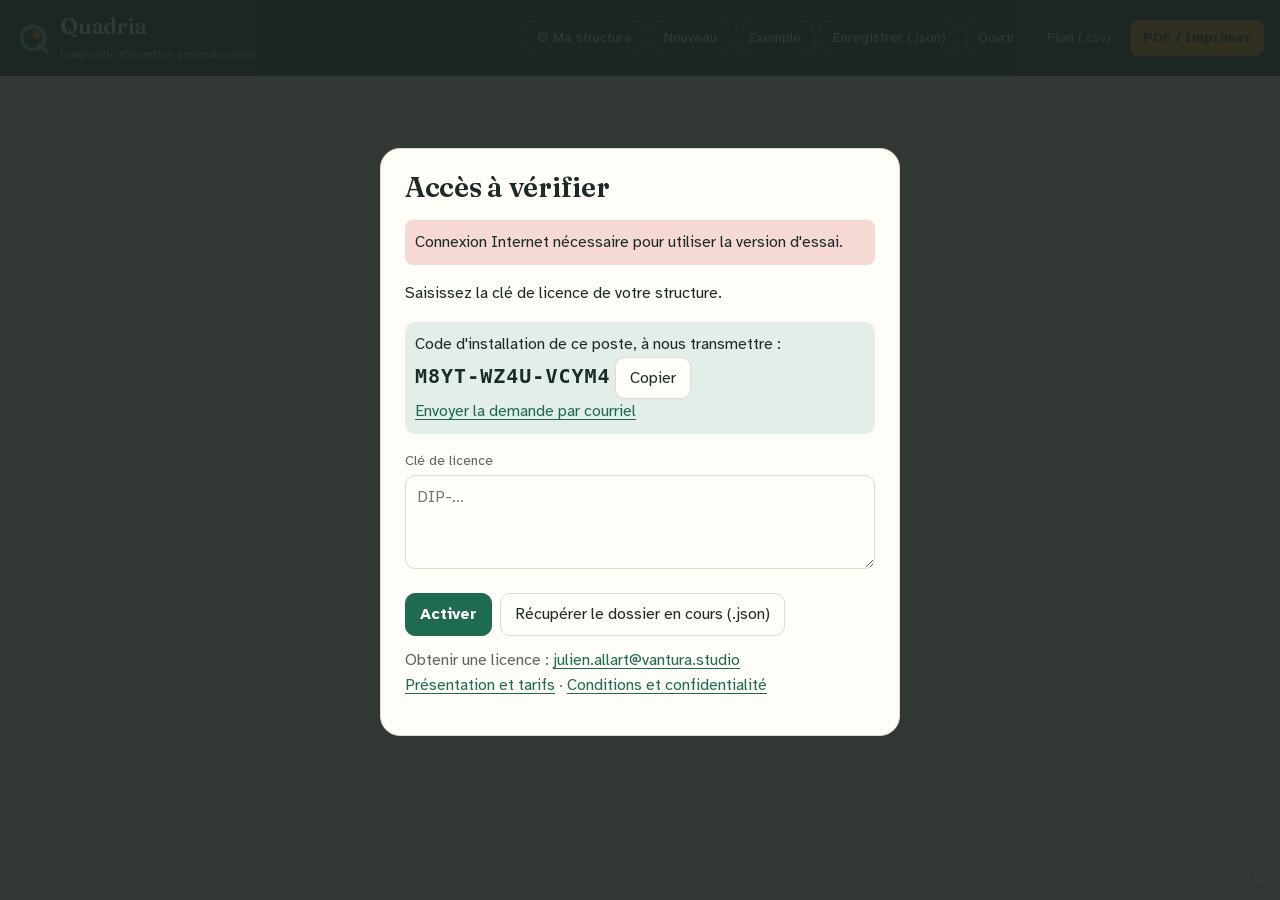
==== commit 3543a768: "Mise à jour de l'outil 16/11/2026 21:15" ====
--- a/outil/index.html
+++ b/outil/index.html
@@ -191,7 +191,7 @@
 <section id="s-quest"></section>
 <section id="s-report"></section>
 </main>
-<script id="pack" type="application/octet-stream">aC+qUa/4wHZAgCIfBboTuhKiyd88w3p7xpa3XKQccMpeABUBItOXz5Y4NqYAM/KzaRzlZ6uHhF/iAiC0weJPui6pR0ASouU8Dz8A1dlr9ZLGOTBqqIoAM2SOW8mkqEmlQxoxItb5KY3LUvRNaRWHdahNX3S20GlC7NEIVeQJdmwbrX7kcrafOIzrumLwvgS3TfakTJp54Ctj2CxgOYMoCIUpza2/VX3rvI+t1PAseoqQWu9r3je3FjKQQZLPfYyqUtN//utyBsJWmI2any4k1ci6bN7vzpaAkd51HkjTGfGSvIPBPji9EteOv1j7+7KTd8JnAH/cFZHl5famq4ZSZdcwbIjmX2FiDtrhV1VeVJljm6jEvZV9byLujt0Pu6omownATvxH3pe19pqdYfOpO229BcTKgX0mzQh21u3/SFgDgs1Jz0rxOEO5+lD0rWBLtySIEgyMOcMo+i3rEtX+6se47ADx+E+RQSNCuiXh90d1FBB9ViXOk2Ityj26tMP0OQ/FqJvwvJWS8qVa6cdU4g5XuY7n6utd3PCbmgkuSvYfzQs8wIyN2ybxqCoLPI6YVp96xFQ9EXYSWMoxnuKTIuDWBcIRYRxjWojicU5GJd/eut79fEwF5UNWCxDtBr3dHDdS4DMptIaicnsbScIGYSq4DVvT2geO4IarVEYN2/TtziRrxEJYb/fZuLG7cjA8d2AhuYxOVavtzi3tr+Smx2TgqQsAdFC31yG1hcDhdXmG+rZdd9jMC79bGqd/UA9mD0Ej1nwGQaxpSaZh5uZ7YB0cEnWBID7MN+ZIOrT19w34FnZt5Bkj6zUGM8oWxVsMo8J+q/I70oIbxJQHDl1V+MyD8u8oPEBu2kVnMKjLDAVaWNr0R5SCYzxftG0HKjjXDxPqTKgC9ME12eO4v9E7LGry64fVJVBjZdp/SXsrdrNs4XR6mBvZwQC8bB2S2aHshOtgzSH2m/7pd4bAwlvbya3SLxcYRA3a5krssET32QQL76ZC89lncBp/96P5xJQY3gRFPOxL+rM3yb6jniK8oruT1tmWGxCCIa1qygVcfUxq/tXbnhFnFqTOP8+BN+Pa/++I/[base64]/+ZIG2iTtpXMZiMew/mSGtG/iKQjQgS6KnbaCpZVrPKIs4uZ6//OfXk90Gzh9/AZAlAQjBgTqN7m2pGistIUorRMMPChfeXkTVNKoFem9bFW2+wtLNsu/GXriPVgepoXpcAnL8Lss1Dh00iCJvqA5r6aXMlrEMtdbCDsXLBK4F3HytZo7fM+p8XFlWDQVbOdHL6OGRITEfr5gA/ccqZfczDtIFl+9QZs/fKPqdpp0Q7DBLcBS6NFsjbXSBj5esQzE+UbkmC7THokLDAt+X9wpaw7STlAn0X3ru7NcfQCGkSGTLUJSQmPaAqUKVkFTk/4m9kQH8W7vZSiPusGM38W8a686l4Tj7qQAkAu6lK78brsy2+iLJDJ16c+fe/1F3MBTZc0GVYnQIKFCtdaqfVnM852dbLZAT99X+eXDmt3z3fG+hNP/WkhZwfCPZO0d1pXDo3DytgZ4ek4zf0XAAFgja1VIMU0namC0DfDJWWe1lLHRVJ72i6kOmJArp8H7h7QGG7tAqZwrHQL8WSNKhzvPzFGNZdqxV35qXaBDb+qQr3MhVP35FAGFRWs0O9DiuLk3dwtBWlfJ6miWpVO6i9D2bAe90V2p6QEpzSD8DYkFEM7G71ugRHvP5Es/WZ0Pf+cvff/sS3KrhlnwmsSAn98ijZgjzH/SFt3iM//ubYSs/aO0qI1sai8xASGCXdiZRRLXEZ28T06o+6E1IKMKl7DdkJ/Ra0uowDyVHmQJjgnX2Pp68W4nrddKMZ9uCl2PddxPTAYKcGjpwhn8MBPqSSlYnEnaEKMy/[base64]/EP6AOIHdMXqwjvn+qZk9LOpctGq5Tao6SZ3JVHKUzG6K5BLxsMN1cip2k+tBoz4SS9QctqqajmoUnuBcdjjta8dk0seSWJ5ABbM8REpsI0blz1foKEhEvm8RDMeOkEm+IMhgrl/CMb8YDRbJXr7h8pzujFpFStJcSPA2C50proUKqXX2AAACfZIYx6T9t1n05332B0UGIU/VYjFg4sZsS0sV3+F3qSeg/KiKq9aV5c7DXbLLYKdG9oXhtgGwjFy/jhUUHFJ9zQvOYheH3FOd6jg26xU3b/NTyxbjCDiZMxzOShdLUN6kyDBn86Ng8Mbbq6E5CmvACDCUxEynf6LtTtUchG42Gkw/Jpb6ByYGAZPIGGwvbrbjaT5wi8Cn6U5rMya9oA3HLMyjC/Q6SoQnG9EE1tgVxTZiNO57DRLN7NkGiXqYHv7OLayQNxgze5YhmzQv4WermNMe6nmPJFhGaojuoqwumfyq5ejiwKIHVFb8bXKbz08FAoFyxjarMiMgINt0lCfMSBmafRWUte6cfBDr2Pvan/[base64]/j68Y8sFNiCuJaqw3ufXIEU5tdWR/f2l7hqffgZ9CZe1RDq/PBpjbICwfI51ghTgebIKchI4n5+etMu8phGZwyfEU22Xze9DDWSzr4wuIJPgsPZEQNhL83DgVZPxzWGQNDmAd9m4PyiogFbj153KxWhXOnL6NHCXak/L53YUywzx3giidZMFxYhRNupy9GpS+a/WdyniIvagw/d9+QOW0l1EqdYxhfmmfltZaSPQS0CA47zbxrMc1/DhpGQcquKmVV/8GWqiRbuQhPSOt73FUfDK1QbNu8J3j5NQA/9pA2RHhnFLo8to1NKQdiiZlOo4Hv5fnWqe/F8xbeOgms54HOHtzsZlNjlz/PwWp3wtd+WGeeGxS1KB+lPtJzlaLoz/815YeeZAuVvib6r+vk2VuKeRtBDUIJOHBtVD44PrtTFvcY1H2yzAIPoqrG/2W8NDIowAey99Emidu8hyyTVgy9f2oPltA5FPD6ifTRkp/ItmeKRm0yzNGvPrAo7Cz50mNo+Pq/wJ9DfLMoootJi7JhfSApSmC3/CDVc54qXk3zMomUyGKLJT3z/[base64]/2de3ClAd4L9Bq6LiF5WwnIhyoh2VivQ2fP/4vPW512o5JVXqb7WoYyo9Z3yzVbAFMC4wMIuLak4Azy9aAipXUnIKoX7p9WD3oc2HC036lOrF+KlWztchziUSFIivvoSPydwA2fvNGAVf2NK2sEfZ/Dtzc316+EBWe1Enn2/6wUf+uQilGGmwdg2V5Rv0TJZ3QCZtXrwLwpwz515TKeaXJJmQ8t4opOorke3VBhMgXlTGS+jXqcjyUn9WJ5B8fYXINwFddf+EPK/5h4YmFlCywSVMmTpIDaDZ4UnOExh++S9BSIl+My+pGfxESJKKr11Qjs/fP/bhIzYiMGMIjDM0lYVtgfdPDIglC97+jhiQEE3WNEf6/Kd+ine60q8ow1eA7DSB96eRQdGtWTu90MtmpZJ1UGZEsLBNpzOBMVZqS8alnLmE5/[base64]/3lxu7q4TEvrRnKKb99C++DcG4EjV1T4sUDRBiCnJqZ5q561z5wLMXcjeSO6+nESRT6cQ2C++VGhQhZFbb2xEoS4TlMvLyEDN6sw0ovFkt7aLl8sUB2JzN7JpSNYZwQWqJdPMyui/jzbnYGfqS83H+pA7i/N3bzGV1V13xDFXEpnNvIBrQ0FX54JGJEdGmXIZ67S+0T3tdejKdOM+CEA41zmyUgtcuxCga5keny3WUC0JpwlAkbG9v+OEzK3Q165j0Ah8sUbzaquUmdTgYspNGUa5+Ho/TK7xgs39iyPFNux4tj3/cD3McRJXXfFroOrIq549dG63etLOfe4XEPyn41GWDDZ2GVivx8eHTM9Lo14mo4bpmX8vuCLMOIg3kt4P/[base64]/ASLZH8YrlfQYaP579iccH9Zvffc7MGMXn8/EeBPhovjZHeD/rzjllcGgakatMGmJNf9Kud+lkGSWU4/6jTkXh1w8/WB/jDQCIrFK477YVHOU3S0tHFGERUp3xP+3vq/kYKw4jtH/K4s45G1JM4OT8b4UBuhKabhxzgS+9oIrAxdIXBncJOx8N7HUtJQufpPe3WrdZ/ZRdOrd07WwBuQIOQyDGrbxhq9f2thnILMX6kG9O3MDBYxFYAZq89gcxWOiO1Q7sTtYLCL81VLBapc1D+KYmeaxN3MHleuvd1Uvgwm4LO/K4SM8y4kUVxttQnKBQM+DGw8T2vJ8FNRpB6t50+3UghPNMb+9mwK6Q5Ti3dGH3T/UJETbR++K+m5dd7Xhkhmj472GpPg/uxJTt0oDG5K8Elg6R/hifb6Lumus1UBc+fYZrvk/cGcY035RwAQ+W5GWwWSnP8rfFxfcRXESBByAyiveH/7/mUKB7fDGzkK22D2E3OZY5HQ7vFEEKCwudz/WPsn+AK3rUkEwsHGrnEM4dcp2W2fYXKbl9MT+Rde0IfzqlLeI+e2oDHcS7dZMGfZMMZYC5M/aj9+AwogJitT4zc2B9znE4+3kJeLpuVGzy6fcGQtcn7f1Y5O7rImX1Gv0j3aka1kR+xmpAFsmUfcUbKsqpAdqUoaLgaGxMiRZDKFjpzoHPrUG/s5bvOWWFPtMLa8OrwTKvQxl51TtRDQnvBpedq8DVeB50lhGz474qLYecDK+mmYyXC56NjZTUlHzXZ/vPDueulc+EdmwlTuHZU4H4FZr75YeoovioLwMi2eMv5CVctm62zVvPuYf3LXkNxkme1/X7CB1cxXD/2NNMpkpq27UMCfG9Lc6GnbfxOjUOv12vQvUCNQHzjVrgQf5JAUtng0LyxNjcrCnURn0yefsNfYNPHynyRJfo/o0dQQwnDDfi5NW/JWfoIcbRHq7AYGuRpzkAkeWU9Y9fjkvmXA7SDAFgDFFPrdWkuXUp6QnqGbl8Up3WFQutvssQvuTZebvDyb+zjxEXDmqCrdCPpFkNr0Y8SvDPrMmIk+qJaN93tWoWr7v9m1I2reLuxgWv1erg7BqXCVoqiLeHSmY5IJ4jUOjCiFYkZK6WyBT2qV6A2S6XbOFW/IzYoNdCe8Ixtc+SYSIbIr9X9rHI1FKtC6WDSHeYVrCHme/99RVOQ0Q2ASRxYusLcEwMDZH/KvQsAlKsvCL7biijIzRptxCdwsZjE1jdtxM1tfwZxg3AnsaEsp2NPvfs16FzY1W7MkEdFVHhSxcHZnqs3AeGdw8e7E/LnhsX37h+LQanJ8suiQ9iJI3KsYirmsqCWzqJpeQkCb9IbI0EaSnCpWKcibD11ckGR1feQ7VxhQo4AxbagDZ8U9UbaLuoIBairPRBnjJ5Ys2gpj6Go8wbGoX/iqqaAfzBfDdWPGcVWvFGkuKx+MZf7HdeX/BSKbSbP7w/jsHUn2WQxbwiZ5cycVqcU+ElTXnzjPA2Lb+JayFIyGN3u2VAO9okfsw90LI3qBmfFJRLHL7dMbJSY/9n1JkZcGWbcozYAjyoQVWr6Fc9fG8wNiBoHnKM19pQDtwyH6URvzfhtA01aTdq/orp38OKo9PE7XhOYSqkbhszj68FpqGOycMC7SALsd6b/UtFzWoN6rwN7NNjAfePv7YNp/W8YNF8wb7CzSy6pqqoXWgXutQVss4SGJ9Pe1qN4OVpnJF9kHClIV6g7egLBMgNFJkMWNktp5Z9gfzZ5ulnm+OtKOz/wOEUMxGMHo+t2DcwWNtUxzwL3X9xRRL4x2EPFH7VBb/E82CHw4wflAvVQlcXAv05Wp9yNgIdr/QhRTZbE3fUZh4A2HkO9cKrjDEt8/xhWWi7SLFrpFjtCYQp5m21DciKmAb7Iu9j+ztYUI7QfK7m19FzWN0KI33H6aZkxqNOyop/aODw+pcErI+Z6DjDij+5vdNcF+OrC+6QS9oqOS4SEwJykMV8AAOdyD5ZL5Is6mN5a8aMVJ6WYFCcrfLSxCU+xsFKfkG2NqDIm5hBsu4QEA++S6PBk/OLpxvt6lBGfUaLc8eNUllXZp2WjczXcS5mr+NezHulslk4JxDCH4PxzoT84meRGGE5p1c2i3Fy49TBA21XGk2NziPGULoTZBDLA9cXV+B4eeOklDkapun+vUzRl0GDvR2Rk70ycdABu5g6DCjMbTFSKFDhzJZsa0xD7sAzooSpqDw9vUm8JqK/CVRB/YZOgxH7vwQcEl6t6onPFtzoGO9/7UPd95YdZypcd4Lksgaj2RfCqtYSEb+xKvebDzAns25m7OpAP/9K38JFATGH4RD+QTJyx6OYypPATMPM6+sz3W95AAcxV9zWg/QcUmmxHICGgnMuS9IpfQA8WL6Vh2SBiWerDaoSD+xc2kLIWmgkgvrTQ4ZI6aJqJdxRVyR7BFC1KJFSRKMXGO/EPW5zR7xnqJEXjX/Ol3flM5HJKJAWvO9S8h+JY6/tEWyM4U10hA9e2fymN7KX+LOj3k9lak7iQc+X1gzqL+fkKgL5JH62UYW9l77Ek9iCb4sYgQ1jF7guC0133adgE3niBF54vf1x6A7BmUD+0iZ/sxTWfVEvSpebj87OdvTr9mnoxx/Nrub7s9jY0EY9ZuQNf/buCdc07r1qZSUQJlA1Y/[base64]/sT6/zMbsmve2AOXIvE4MK1cOBYSWkDTlFB/+hlmTf/A9zD53N60MtdYhdP52aSNe+Rj+aes7PdTwnsm7P7AScEZVdVYM60pgM5tN/pxt2/JLTcR6YM6PWslKVWKdQtCgaCkCmHxSIoA4csiJd73bTfkjh9GsF3kWhsBq3F/ZcvSBBk8jeCz4XdHVIEn4GORK3eTKEUE9L8ilhoR51K6RY4uSOSUVwiKcxw7lwieK6ol8kC+FboNm7M+zMqz7YoTM9QkH+Qf6aszFzyt1bzwwxEVFaiz1f/DM8gxHDyeQoCEnqPn0ejnt/KgEw0PiQMWdEJCgo2neWvPfUiYcOjn12j+hT97cdSGaH1GxjWnfE5NcGeZkZ9sA3VyrFL73co9lKlG9963k03EZDHRsjyYeGxolyGlvC+EgppItCG0Ti/d4sAce3rHMNM9iVuNnYEfm/5OzFD0R5Zo701eJzMvqKe3x93OvXGNE1MmoZgRcyrYbdE9mly1/r7enOMPLcTSMXHcAA15PAvVQw/wWo3AVdPfWYKz0kmsG58+lZh+ByrvNzUKdiHioSXg40chIx9VO3Y+RLTGhmhX80SboBYwkdeQEd0z53S66JpDW5tWk9gxplpbz/wUHfoTe3smPnGeUKa9IgdQ2lT7Uko41WaOn7lEjPFvcbdCknlGw2t+xYhgQRPNIG9rA8H6Sh/iTX+JWr50Nwu+WR/dMvv302pDuv5nlFJh3sn6RHIigZMY/taokZi74dZ0uvPfh9yAkEGlBsUrB2W5wRsMu9AWE6d/kAUVVRGuzmueGFK89Yj2AA7UNMUJlz+1DzptB35/3uzmfhFou28YSGuClqPg4cVZUFYbYzRJN9wZC61QyZ+vldtbo3xFkTj4arBV62x4cZeE2656yO5kaiAcLoF7F9p46GnPxnRk/ekrxlLwFPjWukFkvjEghH8/iP3pNyWlZsBr3ppRwEniWag+n2+Y+3CTGL8SSeA5ttd2A7NrVdVlVLO3A66mR3Aukjh7owqbVAfrqkzgvXJTTnW/BA9zSBNiHX3k9xjtJUb/gnya6D0bnbOrc8zYCOfHqdd4d/0fkmclsVuDFdziS5VYLTAS4lH9FcJD9VmQAP2c70YNvLRadNAPC56WWqUN4ZGa1ZirrsInR4a1ATam+8LTu1fvFLX13zzUN12HkpRoM/N2exs9qbA8nefnjAsACk9SouEobUMi61tK+BqAkZysTH12nhqHpMTza1ifmcVwckv3EyfKVLLF7Upe/[base64]/TI1RTGuc/HLXW12ZCkmZoMWCRDMuiQjmc+U2memybPrOQturA/jRdIVbq7NdhqGw+k6AN51ZOSN2uU29r13pREYHmEsRnEU5wx1/gSVNUMj1hy2AJp9FJ8AtcWFivzQYqI//zjIBXrQaZj0znwEH2IR84wqDXEvZu7DtTJIoeIgmlCJomSRlfVdV3lcX79DJ+SD7Y2jH5B5DQOQHBJa14HaqkJYDQ29/fYDhW9fLxdU/Okk+Oh00mfUgdz+UGUiGTWx508khk3M1fv/e+PPJN/J/enR4fAhh04ssm5VAmoXaTX0Wo/GtEnQw5kIVm2t6NGTK+b8DEfzhLSW/4imVR/3qNdH04bJWpOITrCYnu0eqJON/jJFupKO0gY58oDI9z1vkXcgiuY17e9siU0o8Myfuv6RhnveiN/miZNzlvjfOrLxfy4Ap2jM6gHywPPKN5FvrcZlyho3hmLfltWadkDp5sqSPu4IP7YboPhn8laj8pEmmoSiKBDaAgyp+M0TzMQYYsfBmKUcWb6FdQS4wdhBhMLrTY3HGIeeYjgaYQX0BUxTfKeMTcL3esZ/eqNPZqTRH+CJxEsIn4quWzoXFXAr2xNjiTC1xCjr3uv2p7rw62gDvLUVDoGLZ/Lq53J/PrA2uCyjGIDjytMT3Vp/HPsz4CH9P78o4rMmEjrvzfTiB7gVVrNdFiuuwfMgZAulnlXhVw46xcrkN3fvYWoncqHvRJ6RdPtxfTGETB5L9nKCfqGpB0FazwCSkvOXI5zuc4wl0HIKGWux6pDtLDJNy75PKJvpCr2l/s8clRKZy8gDLxUKGPjGoba4hd+QQp/PpkU3O0DHq5m1c2ojY6L4j9k859tpzpC7QVAe2//[base64]/hIKGrrfzJ6iT1ndooGy7mzFat7e7wrRnwLDZW/bY+pOqugptSLtEU/dXFN74+LnpKmrk5biwO/ufx/rGj85VKR7EST+hRlSHFrhIzwUdw3bVGx0jffxWxMg98tqJ9mIS/DI+HDtA1XcmGBPb2+66+ixQHm6RzuN2g0UaUn9KvQvcTezYs4BMozPYR8JHKmdqpQ/S2vJecOQxLAbEnQtVfENLkx9/nYNZyF33BY3gtDATywqRVlRL8Cby0P7XOYJt64qm1x/TUpd1dbW4tE69mHV9aAhf1R5eKMh41tYaejlmwx6n2Pa5mocXImigCsmZSZlE3W2+zeMjd4kVzexP+UjfVI3uJDiL/66ZiH1t8trEPOa5MfAzft7D7PHnQ6FvKzqMFPuFccizcf4LWJQBvxDTUoqNukBoIc16/NbgtPof/GuczJwFDYG/VWmcAYWWM9Lyoww/87pKhPM26xw8KP+y39aBR8shIMB3K9OvCGQ3ZN+d+2qUqcbwAn2RjzLf+Eg2Wv85opqG7y18kUkw8NwiKT50sECuVaPZ3nSAHRX1EmfWzFCmhWxzGSKWtnjS8HaSN0QuyB+7Lii/xuQMgWTcBqDS7RaT9vrP7KZuYlVipjin64TxQy/Z3/uJhVHbLZxCF/lqTmlrtXDMf1xrpqDNMTr1WLwplGeLMAZnr7RZaYvMyXwEr34XXMyIV6FDBut9kro7cgawmNbhXT09A9uSRRaaY/ny5uU2JUieEu66nJYAzmpCdjmKv72BZQCqdqYZVyILkX5kIHZ7BBpynnY2jAbUJz0BtGKfK6pF6PsmlphVg/5wUaci62tsWPs1fBSSTUopuxvYXM6mgr8EOoxfi5laY6ZcWslhu9tb6SLoQYRbZEmvsWw5iASKfvtHq0qfv+UZLoSec+poXiW9F2yjBsuQFnKT79HVoHVk+sAS/2Tplsg7IeqHSAro8IlNvpapQDf9i3EUa2zrKhM1gDD7BN+tkAC+ifCZJN9WcJX6TTNOS9vUglP/8f0wDCfzhcBiGriUo/f1iTI0lTHw+JEFePYlyr7JaDl8fij+YKHL2a0XBxm2h1iJ22/4Us0NFjEslwxA7R0nmx8gwoY/c7Hg8Nwc1Zo8npkZtt2iwloqR69mf5CiPUluyvwVRuWZUZu+70EwCNaGXPsmqWvgH1FnVA7vw22bHHojaFqeU0I/xxtYSDeyleg3hLFSfIy4/p1zFjQ0ZzMpDwNTP0t72LB2cGpOb79sRSbYo0O/q0+jwbyC6PiBsZ7HxIVAQmggYI48V8rpUNZd4BDaY2bK7A48DEcdp4l7wrj8/MRaSdVp26BIAUMbEHbrSVHtaNP4PR8cRFgpE0MvKRBAsAtZP44MPCzkNcbjrnTTKVeXJesdIyrMjooZVTjYJMo6xrhZ03BtdayWF0Km3rZBCmjoqgKqb/fk64oCJTLfTewmX98RqWefJ10ndwB9UVD6jmp1K97ceF+g2+H2feugJwE+WJ1XkAGGjmajT2QTEPdYKTc6EdiOcjfvEJNwc+IVREYRAAFz7cUhVqnTcrG0/dtC/zJ87sprKawtnqlA0YFSV7rT+gcXIEB2iNhJKiMnr8yzB05RNw5FCDHMhsSmasYgL/ALpX9xMrnojrm3JZiV4VoLr3h+PAC8udSthfw6KT5v5I5WzFvNr5g0+ME6p0L6Olt0V1TkLe6Dy4TTr6BkIDKSGtUK1C4jneUJ3/cN3YAY2ghiTAJRfwVmaWMsv7Z1aqiWKXg691BIon7bM+dc57rQ26vq0h12X04aakJOBZmib4ohurlBYCuoy9C/Cx2DrK8BPpPOUp61i7Fe7Nme+VvNjnZjb5FNgEePEN/tYBEX7kYmWDjWd0j8M/yKwNaIlOhaN5mVcP2gVuPjHRTOS+h1hsxlYPasTc0E+bFt2iJHKfcbdKRb7NZGL2yntFOhDtIsFgEob3pPlHyIvlvxH17MPnmctnyOxLZNmGkMb+bNTIZnnYwhr7IpjCeF+jZI/mR9p7ZsNVdZJUeJamw+1BSCYVqyYwFwJz6nEucetH0cc0HkxEpXTiUkYN0VlnxIn93oq4ITJjqhVBX/0Nrt5qotLgfcNUSEggGBcO1zEHSTpHHSBctPFbry7mOfKmIf9tyKCIY+hBFVMx9QuVebAoZgCfrzUZYHtb5V/4KZ6WEuKVAkKdaRlhxKTAJwRlj4lrq98poOQjUV645f2szJ8SE/SouR/RkQhbsOBmciFFQoJbcIEFTOWxtMMqy0KlRMNvD1Gz9nGGwE7EjLGVV5KhKePjpskwaAwb0OAo47ncurn3fNID6J3wU9rSJTEz0zaxcX/3DGe/Yab6xNMUYlpi6Lj6rUgHX5bmgXHucGF7SQ0cDvp35Y/l+976xgEuu6bB/Xw41hW0mooi+TcovxFAWTsmDDdzD+mDvC29ZODm16tCy5ViydgVDb5ZLmPLASpMylGvUhbADIj4VUDm0gcWAXWO/Gkh2FdMg+vthVhD+CacfvV6dY/WedXDFPamT8aY24okiAEzLEwHHLecteR95CcWzayTN1SMvuhmX14KhVEy/ppBDKSGOsBmjsFs8/gIkTMp3E8CwoxMIIIHZ+r3BjxWN5hKgTMdHZEKNLRFsr2zzypQHknd2oDq0fvLXg+0kyhL3ZHiX4FpC3IOf3jJIcZtwaTSlTUidasJRYng0T5jZSc8ZEALiiw4RXrwsdpKU/p9wZdquog2uVyLE7ZnVCl4R4SCSQ9GWcVetQoxsM1+O6P9YdlXTKJRY7mU1eQaSGbKl2CNuGwD9aiQ3Oj9YzYCbSTT1wgKSwlclkghmYGUXq1kfNO46Oe9MmdbD/laDQ1YpkVl2QgD4imlbJx1klJSLJp2/UMmADbaJUoRZwMFlp/zADwPY/SqMzTsyg/UyfcESCGQke1+BgtROo7BFgjOp9w13S4w0RI7qqK1OQ64B62juZRcHg9Cq5AaZAY5nTnZdgzPbKeEvevX300QsEImr/6n3WCxh6NhcmmCYnwH236IqBHn++TbOLhDDFTop3KpZd8M8D2AKvQ3fYLCFg+fWozxIrvnLq4uAwOJI0uUvotm/5d/[base64]/GzVWm0XuveJ06Wh4ClTgOZYqlzpR38kMBa5Qie2V0N4sFaPlP6izbOiOlF/KTzqkNd0xkGVa6oc10Hiq7f4p436ik9Qy1qKqVuHZdehjbLdofRIonnkYNvLv2eFwSV+KQNsaRgyn7dVxs6YayUmU39dvlz+OrTmQNwnqqmW622hRIb0E6wEVZu0lPMGjUPSl6YtybVOPJ2Vrv0jlWdzM2SdCXUrxYuYOArVTrFrtjAd/ATsf1ceZ197Phw+mY/21ZIQFPafH01SfrwNvCm45z1nH/vAM7cO8qPaO/kMY2lvssiH2ahyjn23I3rFv8mo1CIMd1UQrLrp1uRTR+jbneAiw01La/[base64]/77sfKfMN03WaxBNPZgaJyrkkHEhEP7lyp+PManYths3DJFjj91peUsxuRHzuspAXe7VXrTlcI4jBmuiLA6QiMaZTiMYQ/IEd3aUwbH64o0EfQFu3/I/S8EtT6aqZ4f9nLY2lJNXFKUL+8zxv70dHGCmd7ZO/MK5lDP6F6IhDKU91atNUVucndS3RhjXCXhIOHgjqdxltpZLrlQLUwKnxrSKB2c8dg/aueqIloSd5fIQqChUXseQmT6fQGhPnlFk7RBySe3nsGjqoim8v0qUGWgjvE5OobxT60D7ev1NWhcUWMEMvP7ntG0P6h4tDob4No46qxkCvp7ZBpiNjAF9Iq1SrMcgMt3m6cjbk4lFnZ0nF7oa60FPVzQ+qxsTl3edhNeYU179D1L2/[base64]/m4jn4951W2a6kQdAE/yqgUniUID+thC8iIOfLe3HaMJUwEGkDHqJjSMSd1nmxxmtpZ4qSVgTnb8qKGG4oZryu1AuTPvuDeWygW5U6Ue83U/NvhUkKe6bP+DoLWmn5GBwMpDHB4P3j6VNRcX+Dyz/jJ8rGaH6QRzg8+KAZMnDp0RLS/RQs7Jeusl9ds3MxljR8gBxmAg3g/47u/E6xbEB1PU2hFFLrIydhvdN6b/[base64]/Jph2f4JWCHvynTJBA9pw5ZuxGQ026cRbIuhdXC0xxyv9iBucN8qwtaVf6zMuYeLBVjw0+JMcCxUrikZDSStAqZcu1muaaLRWreaKU15BTil0p8g6/yjP98p/dsNO+KXMoeOx9YgHK+2+eeht8H2vzrfLLWmt43zys1A/nI4L+Q7P7neGjyjiZi8LD15j3r12BNm1mrONZZSbWOZOuRVOKZ/xjsJ2ACdfQE1U5BvRaetRsSMweWjNz56g8j0xahGA5icTGM/pWbwd8CuE3efKXDaNh5zIsQzq1Z7RYpAOGsyHsumHW2wN6t8b1sK/5Vx6W983bWrhGgJFNt8Tu6RlND8dgAELAYqpETb9gkIJcjt8+GAeRnXFbCrjjHruAPD9b4Sejug9Mmsxxf2sPVwRJYD8o0XAU0HDzL8N7mg8nUkB01Vc7k6s3+8pkcjCP68OP4WcVszmditmjOOpJn0pU3l5AEf1UzsjquDEbl0fi3nOFsIUG5o8+H9d/JBqZwos7TQD8+9Ku4ZG/sTShPrIEKAUCnGxQQk2fP152hHWCRjXDMjEHUvfN7yGFil6r3DzoAQC/Nxb+D3JNMmG7Sb4qg8I2BsyJQm4pL6lPHXTwBdtjNvVEzi2U7YBwpe+H7OiIuNrc87tqA+vGessja8P5mfAz/vxwdwqhA4a0XYaaaYVqF1oOn8hTSJl7+MqWSd5mjj576qbxEXujMZkFlZPgzlRbwSZygZor/I6uTgqbPjv3sA6PnRpo/em9joeMb+/tBcpu1o+aaFZOJposlnvFeDxnZNBnKBBMU2xBXciTsKrDkiCKSarCr7gWtJdsLSUXaD7QwCR9/1hFVzCdFsgmJS0d4x39X18oJWErEA4Qs5usQQJiY9lXcKz7SydvN5UzAdur0Zv5myTYR7WClvIm9D5syEf+3pW6cd6aN10OWok5EWEAjrG3Pnh3OQZ6VZe5fIKgKh5ATN/UU3l5HVyljETf3X7Br/GcDjV5+BwFQUWxJo/hyq9I7dt5fviBnsZYuCZhyoiKa5qVlB4CAQUCN/q2UQWw6UIWh5Ego7Iqp6ehaB6/sNajs1cdUAg53Ypm4yjGDiqKSdmw1C6SBW9y9auFT2i4H7IMxRpmhvh/iygNwuYPEMOTq5uEZIoILJ7VeW1swpPBKZRN1+uCljGTXP2HGsb/fR95w/mDvJKxusR+29oHuClAZ0E8kF127yn5AH9R72yXTSM8RE3Sv/zSBXmrH5P2FaF+Z2XDzgSh0gK0Z8Xc1mklYEZhrI33LAke0CY1HIOYwMtSH6viDwHfX+kFajDZSQvxaqSAVjVCByLlZ4mw85szegrk3x0Fsr1+dHQvBaVvIlwriQS2UtAIH6ngolfWNGDZ/DHU15oPIyq1F5e/AX80dz6kyCkbLZWfhyhsLuI7gzSPiUyvo2k9FNwb5KoOyalfcomHP7+JRZn8+FfGkEExhhCHYc4a1ALCJplADS1vGKo0jxYf2MuSDwYkey2CR6W1vAC8kiHFiONS1H57hIOWcTaXo0k8KZoiOQJ16m+bjm1xYeDyS6/IH+oAlm/ABS9lp60gcbo4caL0bfxWhibJx/DtghVCuWwM/hTdtFcy2rQHK+B9exQft8Ab3O7meTgkY7Ih9VXJbyHVMuulmTNqmt9I2TVuTIVFdeFSbMku/KmEc2TG9hZPxS9rBNt0H7UHFXBw1/ouBnAlhHVsUSfrY+zj1sWTZRd8WtUBfNa4NIyXqCaWVKaaMTl58QTNB5IJ/JsiuYA6XYLNxEDIXf/Te8IOY5/FN0cvONACUsU32l5yyxwjXEjGa7B4p7ioVdQEcSUCahoPjhav9PZ1n+IT030Kse5aeTMSSTBLW1AzggQ9Wic0X7BgiwJPFfgCS8BrQFZ5fapTFCYaH1fYBw3xWmYLrllJz9+2vW2Y007P3DY2B2PNwme59sAAFdoPv23qVZZ+fQWwboOQWJEqGm3sY88f/tGSy49r9CloK95j5onI/tJyRMAlkVWM+LcHOxdR9c4mQSsh7nutdwu5kAY+MtjLGWx5qz0t+rXHfK9nJxdvzKcYilDTQxoRDvNUCkONGfYv3BYCaQ93MFAT3cyQIezTHFMI3rnu7420MZUEIh5PK0e2qubrMV7VLyYcCe5gMMZMq6K5SE0GY5UbMLp0WxTJuC40/v5TO9Q4qkZfBhoKhlG2cEeFzvCVh7Lj1YBZPbJlbLqn0NOCrNRK7Xlt+5XY+/AZ5vfcpqL/fPdhZ4qSZjU4uvU2LaD+vmUDb6Mo4t0+VOsVAXSAYOYPqnc2+LZCHpKWMHVIYtYpsVj6S6exacHSjOYg5mfUw5M3OxfAXFrFEXridBFLcPKUCRTBKCjRsJqY+ildwEFqId4Zect3RvEZ7YRCo8g0Dppv+U0ekRf+x3xgH2ZyusHQ6tdDqdmR/sjXQET2VIbIPyyaLtfSh0Gban1Cv/JyCZxQMtJLZBbyYq9WJwDBLR/L11WauQHYcQgmIrRW0mK0iaqhN1UGGYj7aUtwXqVO1i3WQhTWlk5cN72og1EMNqRa6H+Um1kVAwi1Va1ye9k4TA6ixrRxfmss0w+tVlylBgBWGpTuNwXnR1hrFrFzZmz3x0/M+he8j9wZ8xPA0TGvfHIIjHQmSCbGtJQ75yvfxrZCUoZsHdPXvjE7UkmzjRh/kDIXJMAEdSumDD2xFFw93vmZWYC1wCFuezDz64zS5Uh31Z5ZoelT0i63gsSwgijsKRNyhOb1wngb8QznQBq6Wzed5SJc4P5MMxwh/0fN3WyFT8SpsqYOik8CXYZ/YgVEoWiFFHj99dg8OigKT7lvEvrDnHMxSkkTGw6Vtmn/j9kccO+SIY9UBV79j9jUzh9YnJntD9XT7yObPOnbnmpPhNp6cYRJ8ix7xx3jb/CNka8zKZr+9jlZuzbUMgc1eQIZhwgvDRpEX0wM3+luzPwRxpBF7RZ55Xx/2/RnnrHpoqbblb6AbwV3Hj3EXojQHCvG4f55GzzrTItQaW12TOfSS9kreCobIAo1Pthcm3nwAB6jUYbkHm/jFUcXxI1oW5bZaqVai7eMiEGjK3QRpKorkSgGmXED3pEjiHjRsiOeRtoHmNXM+2nKu/xSoMSHvAkLqoXRcLG1DnHgMBD5V6s9UHZAXRh4uGeZ+XGhSuuxDz4f8/3gDl2okvhc2fnOnC6Js/bNVF2rDMnBjA6IBy1NrJfjCxuTNmCLybaZDkvfRSc3QHZiH8MMjmiP11EAkQF+T64fexKdvlPZXleG8kKGXCNhgalK5PftPVvUrprrSNDSOX9w6JdR5stjbFz+cOHEq5lCvWtL+lhJwIfiPc5/F0cl4mGA5TcNQy9zZ3Z5JEnsZgGh/RjgnW93DAyDYic7Hol8tyOdETcccBdtkA93dWku9V4S6uzqfHf4F2cCzIA4ulasWjTkd8MR0LH5L08dBhbaj1jK5gkkV51PYQ0ePb3MdWr79/DO/5yOd6tXXX3gXL7h8bdWGM5PRV6E8mZ2dXL8wlp162CZYaVxlFePYNdIa6ASWBXnVJXHMZQuOLn140rjfiZeqZlaTwKLDi6JiKTqhFt4xN5hIaf7jmdkTgw0I/SwkT2O6CfdrvVh8tayOxGCbHZJXvwUdRceON2KhR0GmV/Alz5O3MRJyvEZDIdll94zW/1Gyh+b5U5IWThohW8YWU91+coERig2QCl3XwxitlymhDKnND4XgqG94FvJCiDpKuhd67SZYDKCZmLnl+++dF5g7Gn/GRRIITqbI8wdfQbR/0/zp4Sjp4FVWJCoaWZXGM4SVTjWZOc3uJwgHDctTov4vuR/5RYVAQPOQFXMGZTVUbseQNSdmB0XMFEOV0LI81zTWxv98EAWdh9l/5DzGKD9FIh65acHq2bgOPQwQl4Wh7a1stlmkdNEOAkF4iD4uM5QlppH3mok78WLyewLxi8fRF2HIrfvjNu5E5s3rorVfmwQYJfYNIxtCGA1tkfmRE6A4gX0Kak1VkolEZWaPd32UR484NZsvKTf95X0HnKHnYpg6VscIipYJ/fTXGe7EH/45viAigfNMbwYyqgouk3knI2Clb9BYHD2TuNtGtcU4MM27+2uxqcWURN8CYlyEVLmNvhE4ls+jadIp7DW7ZEC6ownOtuEpFl9K2VwqpR6gLubiQZzVkd+vnraI1JM2pHgQShPALhagz9p/bEsKHmK+sV+FZOhdh04bX4MHG51uLWIHh2zlYtnuqZO9YH15eLaA4XcfRCutmLXOY9mqaNpS+piym5m9hTt2nlhGlnC4q5IM5Z/Mdm0r60RmaKzRs/U/4ckc8FgcR3NVbkh6wyryZUDScUDC0yC2cTytjTcaEUUavnq9YyOv0NuHqU9Mp4jf8xNyg4Uu3r7WleuluY+FzEkDshs4Ty5rN6aETcLr4lkVgj9s6kbadZ/Hnai+AL8/oMfcNBB+Xbgc1gyjSO0BDpUYrTkvWTI/uMNxmu5M3oR1SHuNVYo9eCB6C6N5cGzsxQYGUVcTZhYxNYRv+dMCFPkIp6NDnWshUkqUn/AFJHEKUr4DGXdIjdy8yXbudGIy5JN/uE+mDfmiJtv495UJDYfJFs5OAgMXFQw9ciddYpm8rLzS1/qh7f2SMzniR6OcDNO5W7Q+C9bqsPgmSA4Tdp4LL0FXS49wzlu72TLfwCID7uQe+R11lxNASDsvkJJ7bi4EUM5K1DrxTBtZOLgi9MjzlU/zjf+uutVzULiJwbot32h5hJ5znOErms5ei7uPb1OEzFkc/BfS6B/VKcIY7PkSw5N1c3BUjQpSEP4lXF8UowEnCBfIVCLv6qsMcP+FyMKfsQQniZWSlAim2eVoAvBg3GfJWS5o9aehMfpWfFKjWUwsUvcvHGJPlHXeWe6HeqdkcSdFjEaany9VzsKZ8TMgqodzXgxvPXkFgkg2x87Cherm6mlZ/wTthVGGQh5APot7ByUcxYqAXqTTh3Dw8CtYm8I4VsVRahGGZuZikvMcQ0MTY4CJRcxL7poYiy5Wl8TbV0G8bAgQ1vGG4xSGSt2D32MgEifCmeIFnKWXPBq7kfHYximjPfW/e2zRgXLH9aqAEvSCxiAenbu6QIKnuVyULlD6fvcFIAV5V5CZ0oWTqwTKR9G/ihYOf7SFn5z6rm4FwQi+3FMDeIn2OMJqLpOomZR7KmT5GZI0WxFujxZbL17AQJXYQr/O9Y+hdEHLNOiXDFqtnhmucjebq/WrQwgl6/6i3hPpYrr2PNXStCOYwLnk+smGxMELrcDyBn3bkVj4rpn9FYovAkprEnskqj3Q/CO512qvoIgiUrNHDFzdSVw3PJwGxXD08Bq42SboBQOPdmfOCJdT40be5IRCzhtu2sOPYpveXCNDaYXZ8umW8zjS9abky1VG2mwahS2u21r8Z9k2ZiUshtc//fEsruQ6jvpiO5sfuleOjyouDE/ZkzR+p3L/z1o+SESWrEeXYt7c0vOqtlWcowdCdg49dwTeOnHkSTXylaHGtPTWKlniC6KShmRjMidRGYsKD2t6a2z2FyrmWadwH3bT3399KEYUKtCp1pAJ4wsanoqB96KkGH6yWBhSD0/1uR9ge4ZQuDjuUMg8dyaK9KqDWI+pBXXpKONBtQWexvfnd+Uijh0sp/+oP4LENZyPKG4CkTwuZowdsLbs1kLBXKxEQ7ND3EBD4PllZwGqIQrzK21yhulCqkTIiRomWqXD01XBPUaktfhlnA1kLIGeXQ20QVwdn79xetX+PZvDKq31C80wgYJe8KS/T/nVwj/2LBR2dayX+2WDSaLMwrSKNu9Vcq4gjRjqgD9qid3wnpLzTmBYICvYtK8qZT/DxrEjmuJ/b1Akj39LZ+rTMI8trBgtEko9V+h7LcumHbsJCgF4wNh6c8xwxj2G2y/iK/[base64]/8H49Si4miLvYVdrCtGx0/3XB9oji8gRJ/5p36n9npoXrTxEZS65ublr+N0SJbRZ4QmWdRRsdcf8Sn3ZriAuKMhd6q2c1ZKfeW5my5o0UqOpEBFGpDAKrcpKiMEdTPr8Di+LDHHUmceNwSBYq5HicNbsCv6IpJEtJbEUQZA7XqitaQgfETUz+y8/wXnQtkReLSFTH9AWadnW9jSID4XZ3TevRHKD2K1rOCI4LqYM9NqaZqE3hVRGdGazZ0vS8D9vyck3+QsoPQkbNw72RixSraaOWJTj5SqI7VzFAjk40o56E/UiVu+3Ww5F/LgDyAqNes7HwZr9L9NZk7ZdFjpUlQ3Slglubnut7lDozIspSu6YsUniGeVjWbCAd6quiE61ShjeiXqxOyZ3c/NkszJaKAHDNaBLvFHV4Oa93wIgMsPdGCFn6N3ExYrAtNxPPE7/S9xEK2RIQFI5uaD1b159sLwAmnjhoaHQxlBcpgIAFLmtxdMZ2dDIKDqqYMVQqQsAuSemKyX6h/i5oi2/qcI4VREcp20cYQqWUe1dRPOhId3UYoBvMrk35aF2OqP+zBvh9XGOLYNIzYfNKJ/PD+qPteJh9cCVwnh1v8BxN4fdmuG8hkO6uykO+eCLWiAYBmRCeG1WSr/OrSCxYaXuMWkPYIRwHbASguROLYqrDhLqit1yN6MXkfbjWrZ1JSAPRZ/w3oKfnGnWhJjQB5+Av3M8w83yLWZ+1XWAtZa1GK045Wv6vNRXt8gv3rgwjFdNI+KUk550dZpi3QsbJqauRmeU5eMZ3Z6yNl1YMxYt2U1qvR07xfvDjsozmJKmVDTANIIeDHVgaiMT8mK/Kw71xDocT/CqGyX6rbtGHpIBWZsvoejO8IlrUn0p/FeWwbkS2M614qsYwlfJyzE/FZih9l8JQ5/mGBNwJ31rVybb9Qio5jnpu7wUSy/1rJGeS3wLiACTqGfqRfV3IxkUR/FZLzy8FJnIgYA+8C4vtKh9xSSPMOk/CnK9Y63AZqPKLuSu6QzFEhDOc+s5K10f+wxevOR/EinH5eiyM0jctJnpsxIbXTJc8+c9PGsobI4ZwQkKDMVB/xksYcoGV+abwcLIKD1Gdws8DOfsWRor2EfW5eFNmKn4g5rPstj8njzLxaMKDgENkEVBn4Nn22Baex7E9VQQRzCd5IQQmWWI3OwAPZXk5fxZqzLLbgY6ZE/ewojKHgiWI3Zua5DbY3MLGO+Fc3643zYP5w2RrZmNI/a3Rtl4OA3YfSI/gfJ60PvKtPc11oEEXbXhtA7psFNtaVoogRTGIwTRZMfwjFhBA5CTGegjn9O4hYWL9HxtEb/qMNyOsnkzo4gahAyXADZoU7Nz60jHiK/kYWFI2rEphYmKwgvVQZWCLmH1CyLR+KZzCN2jVf2PSqWLonaxOdmGEaGCB5SEGnqqON0KvrY5ZlyJYNkwQ1VAM0zHXWV1AMMZOBPiMpqdV+4Fxh+fsJOWxGI5LYPwcKPJPlb15UZPGUJsimVtIZWRWK7awee0gOV/WYK+vcO38J2+RrM//LUdG5TeN1VwmI6PZrTNQKYXaD7UrZujCYqnpTo/2Q0kqbMN8JgBMcLxsLMeqcdnxdeitFwxognnpb68w4gNNbn5vDY5g5crLkq4WcV+Qg/cx7UQadwwEPFqnkmtdXy/wtw4LvDFMs/N6DZZCvXAN3n9S2soRHfkZ0MWrQBrvJigSv30OxQkC5o4yJM+zODjYB6aJhZ4vwOANroAylmq23uZdkWlsx5QEg81YnQ9qbCZxeUkMwaHhCOFHRoEnKMpEHRdHMc4AVZbGGeupIX94fk6zbC7zqms6cBJ/Z5UwYeIcYlUvTwVnDTScRfL0fh4uImb42vECHexUZAZKGdmMV6grzP18HBXJNghxADgKbVYnu/HoSppx9tTYn+UuUBN+7bNYfuHEDQq+IAojNL88GtgL87HAyzokkbdd5F2KluiTI2kBaBtxOO7/qFDhQlzbGCxosYSZN/M/h7KXVD97COR8z/AvaPcuzOk9PlJmaodnvRZT6Oh/OgGAwMr8HPw1rbs8buwOmAU87gNEsMre6hWWnDYB1K5BtDYdCa4oqTYR0rL3S9vaDt9+wbzIHWhKn5N69s3xHP+lHNmSyCzU551L9/Obivl3ZMALjo6PXnvxlsq5Xaj2DCAz52YvBhcyXDCSL4KAHqErSXDMAy6dSdx3wAeRhFNy08yAPG+BisxXZ4qhVSGBMWTNIx1h+rgjYmJ3rjuIWQmaR7TcuG/jw7cLnANKOagO38VW98gAvjAjJA9Hi5iAOiZo16VEn+IZlJUCpzxAayXmUechYzaPxt3vcXeziZZWCffdUZVXaeTr3H7j3H15KZUc+FlhCfrkk1IN2juTImpaUsBXar7UcrR2KHI17+AuhWJ+mjMP9um52ALulYCoeLqwdCclRC78Stu1XNU5y9+cWkXr/dvfCaWqU6K50njYkhXv2dcHvLMMvZ4hFjJ6WKlGXiVhGx+Vz8aNdIVWoVGfFjaQXAp/BOmciK6lbAABmxVtLXMC5FHs/46vcl/1fhwXneV0KGiPNpOvbFwXUiM0Y3lJW5EVQV+zriXTt/4NLuQ/+ph8TUcbKAaMTKp/yKkVtNvmzcR4yC2C1hhNa9klWw/+SxN1S490YyrgDJPaVXnml9v2sCZGXvYhcf9B/AjMqk0nT0dRIRayJ64ZT+CfBCIlSA4X6la77af1RdaCDCVKwOUOT1U5T3HnU7CtrvhUSIgFDlL1vhFy1IffNiTMi4uUyRC/39f+ErfxC5giTbbHHGf0/MPYX6F+9JiLS70UWEhpvPISYmam3e1p9iiduGaQrbYHlyZBDkr4hHgnnaTL880ciNiLOiC1UeGGnCQYFintWMnowWkY8+DIkrg74PjbC7BXs8dfaG6NswftJs5GYdv8VnneAIXRtTS0KqQcT4lccZI1m6vjDDxB4ZNahkNkpXvD6/1G1Y/vJ4z22xNYes086DOb+/A4bACSHA2QO6HYzg/WUyk4/3FGKov0e0DICXU79ffycUUVAKBFaf5Bz290h4MhrfSKsbNRIIRVtLtT8AL/M/uU5FxUHVTA2herv0AaQg8kGv6bHdsXvhzv+c+aecxUH4plaWXjKo5h1a0BCC8vROHAIlce71D02xVN/+dlmzb/AP8TaYD+bJvEh+2tz2Ep6dnSSW6tCfZsAZZe1m0ucskqjMD70TQocoC5UZgEf898G5PVcdZ+uHz+BURrrz2F0WJmArfMuzANAKsItFlBR/7GFozZ0a6iKW/S4ow6c+mzdRrkNmtMwInwadU8Buqb89YriPCOTqLnoexMdNo9HF8jdLU5TrM/tHLvUnIHtCact6CYEGurSQoKTwUidSCZf08iT7uYYzbpke7f5ox4x8aWgocYLGOiHXZfhzxfRBtls6pue1qkk424mOV4STIsBDEM87zGt7rtj/ivppecogprlPY1OCsOK0fT87rfQDFxUhnW4AV/n9VqODrCKwzH1S7Q/GNu7o7Gh7mwByXO/[base64]/Y1aN4klY72LpA0xORGksIT+WDXpZfaNCQvjLtH9EPAlNL9FnyAZI8eqoqcZdpHsQumM05Jfg/UDPRFK5X4jqaT2/ZGMO/CLBFaqtFIZ5hjP/whzqVBM+7TQB1wADSWX3WJCir0yHii+UhcMss6srEJOXei3TWZaJWhCEZGaDrLGoomHBIe0397Jun5dj3+3h1B7DCvKxcSQ7MgsvnvkPmUGYBwO4uX6fSsV6F76/Ne3uz7w7fxXfmEa9uo4w38961i6jDt4aVWD4dLMlTWGPR0IMFkqtVaoc9g5eH99lR88z49/emb9RBGE6PlKjlDGchgwC+5IRwLEhIWawX4lllkvKqwEsLRDSMXty5Ug3318aiQ7grVw+pTP9xqTw4tPAvId/CiHo/fbTqPZ5gXHPD+rS6EToaoqtJmAvTwi5OLJG3MrhbsUlUgsFXqoApl5gnWBXSptO++KOV0VRqxZMYw62Jp3mG3TqfNF4OOdkEB6LhPSmUumaGVKmWaCg9tn0+yDfoaE2WFIZo8zodhbW4Q4OV/iau0p8IZ+5nuBsnj3XdVYOfDsKH3X1JWd7EHr7nv+lPfb8hf9tLTGhAvvQKxIT1t+SU6/JFNjQpRAmdaM6eHwayoDot1UmOXB99ROxgz+RKKae9JERoUFDK/6JROp6afGOACdGMY1W4WH+UVlf+8s6iED3SQ9fAxRPPT0SAe4wcF7RdpyZlGbQ+YPX3sPGeQZ+TBodE+GbaB7uLHrFEvVp2KzVFNjbd3O4rkQvet6qvJi5so+KE++8vHmgu9DzDDvS3BcZNynoJZXZPjTE7XMI4pe49pPUeG5GQ/7X/tgBppgmKKGwKj68vuckEaYAgZuwIwAqR1cLsEUsyBJEZrBwth/lWgTPibPQcGNRrdkb3fGAykLF0arXxdXDVWINmgA8T9syybJv5Nxv11KUUcvNYkRI78k3yhjwiwgZp5jelEg5yYaZX+7qHUuRoGLzYjUn9E6HW787PfIX1ouk6z17jlwbbC3aP6S/[base64]/SzLMy2Q26ODyv2/icWXnBCitjHz6OrOsDKbUPh8oYJDlioRhqSeSp9eD5jSt683YggckJp9uKmdESyU7nMRPB8AE87I6GxYn3gn+INrB+ecofLo+2pKstxMjMFF4JDg1MWk1XxiDFvMDhzElVRobxQfvhXLIJzXPktIdg4cwc74UyXj1VVLDHuuOmbAOBRBPiUvr73o2ERqhF/o8TvX7uTuOUj8SNbssIrYTl0Owmjs4uFH1l9XCxQBiU8Ss/Q3YgbcRGaYSmjLEyCfp/mJYhAOmn2ULkSkOabugh6sA7bNUxrS0083xyiuesijOARNWxfckp12MpNZW3xr7Vk2rW6LWFPRLtoDmKqgAO16ZZqUmVtd6BmWEp3UuHyEtEILDDgmc3UM7wNEmMNs+JXbOp76GrkTxz7BA6VN8gUbXa/Hm7pISGyeJx9ddkRfJR5Qho4bmDlfBRaOsPuFZYY82x1DF02ypLjourttx95HBWIcFk+1E8Q9ONAfg90/9/gj3hv6hRakI4vFbGr3ZbqLT470T56Mpp2gjtVN76QOSz37KPv4Ndgh+VZQNl2+ecMCZYIrmGqaegSth/qcm76SdhYD0iRuMxWS5L80TsYWvc3rPbSDt339gbWSp8KLZsbDnmO+0ZfdjFP74rX3tQrSSXm46VeFX3HUu2LMYV2oP0fpbMEf2C3CPUAoJn+23XvFYDlnTBoDUcMmJoEDCM+B2pPeT/oGPfWnl+FF+ev/jMTIa6rekhgzzZCERb7GjGIHKxbrDXFJ5snYY3LDbFygChIIwYy3GiwI/lhOSIxHlclQeRP3R0BUlw9hMvRmyI8uMOthGwG2oqgZ1o+3LH9xrKtt5j2Ullndl8rLi1rbIsFtzrnKIEAz2QZV5SoPbWflGPRcP1Shvvp3PAneIjkl5um6Ip02m/nzmOox8eTHdXba4gi4axj/lPm7RxlRhKfe8O13c4uFpVYEmM7gtspJLcfcTjTDd3Q9ju9f8JHSkpgsBrgrPDESYpiSJEHG+2Y8wfbBUyIhMjDVst8r2W0ljUFNXYOCs0KX1btCPe8rSxc6moe3d7rnJQ0IP2/NIeHmruVs6+CotrM6Bj5OY6iiWAVy+ckRYtUWYTTdic+8rS+Vw5Dt6gD41BwJuZ0WQEGxo9LBk96mgyfM6DIY4lo336eYkUnrKabfZjKh2sg1a4ZpnjxrvTsumCOHPOfSyK/hDaft2ygsg8BsRd6o7t+6WEIGA7ls8qREZ/[base64]/Z4TQ8bDkg/EfOyGnSj+0V5vaLw4U4VxKKeb7T6jrUuXiUnTTNCDN4l1AfXr4BAgxKwpMaBxC8xnUptprienlVa5PuJLQMVywYnrYjTfXbd+NaynyixCbwQgNEw5siMdVHjQ1gRQiyrpIge2KoOVte7FjSs8RLNb8ViE5ZXC/oly+N6Oups79CVfofSanXqPtaCR8pbv8HObMwDNkpndEk7Q5K9yrezKYOYRxAkjAhdeej2YhHT6cKV8C8eaEfhu8Fte8E+bSjBm/l3BzoPQgAYqDlreaaCrKq+E4TNI3fA41uzhGAi9giJZMdJixMNM04ivyZGEJx1Fgk5eAeKzPBtwqnIBCpg0pfnnpr422Dr9aHhtPy+yBwcUOSO6aVV4PwMozgllGPJCU6+KBtEBOqVz3Qv9OKB2Kwf5TBQl4dXGYrN8yDkvp/b4iFi1FxmYOtgYKIwqEO4ut2cxSaz+unmAB1WiUV9YwbSD2Oy8XNzU/8nUrUrxboFXfSWrR8+076nLhJbYmaUtfeh/6Y3dF1GLw8aSSrtkoXAwLZ3uvo5IzYYwMqFpl3pZssByqRrEkdQWV8U8VHU9CxIr1eXUGvMALWP13SYV3qBUCLe8P6RWDR2SwrbasQh2Hupz0qEo0fL6ugsnkZa5UmP46NYM94+nm77VWoEyD7X9hg2QQik06OIW8ateiqks7B/KNfLvhwUVb96PAtj5XUSAQcj/ZSJ1m3jnUwTv/pDJPT6+ks3fFP6kqSAcaSJN78+f98HJ6dneqkpP++uYqshBjDA5D61pkQmCSa2YI/iAijGpkhnY7Y/Lkh8cgNYPXzs8Wf4qX1iL1Jc+/6T5rfgt7x7ghPLkPONjwtKCgm7vsUeP/bk2sVlDk4GBOAtSbxJx5LHhXwXbOdTGE4OIUIIzoZj9srQrTWDokfXrZ2aidyGQlduKeAGG7eE1h0v3N38JCNZg+gTR34BL2tve4bKh5P9UFPkw6yXtmAywQRFG0rUDpHmKm6XrIeIrM7Xd7p/dMiqfBqk8ECNZEFzpTOrCpoLPt4YX/rUCAiQB1HA1yDKWavInep8vnBVlZQ3O5fEBVgbvgDPs5Peus6ClWXFRjyS6u0PvXTi23+t4sVvCIye1SlZagr/ClvIFyueMAvGTZS7dLc1m2dIc1c2JcQiZzxU8k16C8VnDfZzsNMiO7G0F0yQ+krSbZ4jVMQtv5CX28sexe8z6TGqHJTYRyLiy1nk2etKFZep7mylxcpKAeFcfhU+cNbA+3lZo7GEGX05idS3ChZIGNQcjlV2Knh/13+b4zpEhtkGpvxkFn8r9r55tA0u9wby0FHrpY6r5bD1tbTy2GXlD9kBb/iQUAgX3Lts9vcIoObs3ZHmr2JZ9wPkql2rwufB/3O2M8/w0Y/Qgr/Z+CQjrC6lS2oli3v/Nz5eMTzpA9nUnJpqAjwkdLzwKJf1F7UyTMnbQr1/vqHFWrImOYRmQi67Guo14kPETpkREqC7Wfy6nzpBMcshA77e92zoFbWiULIRg7gnc5+JXciAjelLu8/bGYs9p5Lcl/A6mQB1DcG4XpKGt7rAWu/PCSpeV7LXQTZMWg8lVIo51QZg4z9Fjh9Jt9bS9nwR21UhLgYzchmjDOPUh3xnRP3ljcZltwJoILX6gmvR1GTkG/KYrqCzP3IK8UgKD3EhHYs0XGPs4B6HyJ7veqHC4kOktW8c4lJiIdhFB2GjW3U57DYJE+i+rnFGFncPeRZzGZTnuGRhIp6bavamZdjHP+ppAsNU/6i8iH6UnSwkxtOOvqhHp8VGDeXYi3MOmnwgiRJge/ywvtafG2/D80oZRpAV/xxwbv8Dks8kEh7fZ/o+at1BgfhHhOopvfKNbXAhCCCp9JvbPtWqv+i4WPcmwscvhS8mt/B+f5H+ddAmfjZc3jPyd+SC2tmOjfjLy6lcAGzhxhO7qnDSRbwVTIXzNzGjbbeIlN+jjEjp57E+xeqCil7aW9HHfbFLFm6DdJV6Rl289jARxj6ozOT/ru2aWnnS6sbPodQPweDMwmZE6csa4Qc0ZM7x38FGhgF1GQMV/o0mXodQZsdFRHBQIYi/[base64]/o59qcmP0UX2anDGWtdyxZW71CetWBHYWbmJD7oKQA9G7sjVAMBClXD2CYR3D8QiS5c2wg1aAqKB+0RYyf6Jq8b7UdtFTwcBqKVZwLl+PgSU9I/rl2zSo30wqyWCu/6DJ2VY6qd2pAeD8lSiI4u2Ey+Rkwq1i5AnxsrZluIcuHd1h6Zf28RAsXzQTWFdX3MdpHZAFO+KG+2kfti1f8i0Cv/xL3s9pFpLunelQBnK7ksjTYK6PrRR9EwPWmaQE5A8TOTrDgDBkX+Q+yBT8VyoudyzE28RKZCDCAkK06/rCioRZclj8axw1UO8ziJp4nwQ/Br+dXGt51pLkkg0eUHYht6BDqQRVpivQSlHAL5Ykz0g4PG7F5JHGcrVKawL6pYyK3QFL3LraO20bqiumZ1hSnYQSpYz0/MCTpnfzaMy4WNflbzsqh1PsXZ0HM3hegOWnMWa0RNtWl8OYX/TmP3cWJt/ys/86ViSBWe2Gejc83sofyVEa/pXf/eTk4n8ANlI0lZRpPt3fSnE1jRRBkNLOfJwdPVjvtJzMKCOjPYcZNKMOadhrag9FX9Vi5mdoKaAkXc6kQ8Hl1ribxFYw6PRU99GAQnXfHzoCgu6d+e5jc+BiYJ85dDXswtiiTGsENNclXz3GLd3arIwUOEDE5ku34FMni/8dRDHkEdv/xQsMifeRELgsWGCN75Smw9pk9UGz8+R+ieB7CGbcF0QiiE1gGaFZQmyzsscY7DKhAc8A9uOzscp/Mms2Jx4Lxfue+fwL79V19myugxkpAqW1k70qD53VYRSIh7Qo/tXpTvRCzC18dWYKfBCbTWvRpd90vYEdGAfbl4jTEHwqhoewGAj26HQqxjVheAm51PdFlSCFojWdpFf0tOKxH/VKtdfenBGEjIrmWGlJLJBYoi+nn27fGEpybKH7gFy9BAwcOce+gMwF5FmOKJgeaqHy5Qxky1dq9/Ey9meuoYNuTV9JRNQcqSg2p3gePSHHl60zn816+2WzzjW/QuHzj4PvS6oqK7hGCVUVS1bgVgRpYqa61HGBG6K0E6Zdleum6dAEy9Pi+Yb9LGpsuHOI0QwX46UiYWjMioQbBEaCrAZZH/k+lCGUpM27MufNmyhk9gcgsNWp7Hfnf2P8r2zXXJzr0OpWyeGVqSSjqlUks0I9VtUOwFZ4cpGX3m6w42yp/usgCb0jYMD2nW3sFJw+84TmEA3mTH+Mu3Vl66GpS3n/eW0hHopZnIWOcBoyBIplnYSteu9WYSQOOgtndXWuswuwnwB+VbwXchjg+X0SxCWSRbVMzRz5N0vtiZ4htZ1Gnn9BOe/9XRZtLQGF6KnX8MTYOzWARr8ZjwP6LAQZMERyy36eJc62D1xvCsiFs7RETxgQWWRyleaRsLvrkvvXxWqOO9JUaJQe5XEloQKd+Gpmj703Z4fyps5psWSmnxvJP9jPhulUZh915NxsHj6ek67uakIuM0E046fI87+IaD1MIswhPw9r2eEz6r1vaHOyKs6QKxO5qPM2/uBz51AZa6DbWQXzWWsjwiYHGiNFOLZST4/oHegTlzq9dGVz9CJniaml0YQzd4llAYxESjw0HR6AJiN0EdjaZg+uBd8+Rbz+EIHngR4u5b7FmbrrbaInp5VXsjF53qDRfQ8GrCybdeK+YUHksioWag7WAifSlFDoKVu3WrIHZ48JuP9xJ7cG/zGhkknJ/9FEKmm2pAbFgbZUnHqV059yegtR1P8gMn84mmwSB/OUL8xeayzk7NgMzCDxkFlBuXoCu4lGXbMmk6gO+9Rpadv3T20Rg13zhX9AeMWrVNMtNTEyi5mY3fNXuKXjNqECEe0TRYjA5jE5f8oJAQbhx+/V1obpca3wRL/gYwIll3BN6bZUSePvIQpghF7pZF1MyzbhrSIcndLqKKCFGkKgp57xfdYuQuvYU29NHR1n0PWbyo865+rFLv+6UEfnWq7oAjYzIqFGaMLCGVp7Im2nKd/Rmkc/0fGB02VcaRMjaK1XLbEHDVEHX8XkAjvcI7O+tSBSuI8zl+N7w8+gyxGRGFKovVD0vSK3nAfZY0BaRcsHrwe2tJPUmlZVjBxp5U07caAZAr1fhO1gynbh7MCTRWI7JIkkWnvlXoHpK5tPsHNpR2VDpOfwEj7IhluoePFa3Ad/[base64]/EO0HDAxnUmNn7TKY5cMTUsdqq937wdY9Xq1Z8FkWmCnCCjRYF9ws/7xBDFXsMUDZEo2jgR+T3x5woloFZpPt5F+9ejnez97wKYcjpQQJ/FEZLrTn+H+X9wBT+mndH9U/ITlf8kBl4GIC8DThKhVUCxEebEAMrFFQUSkNgTaSeBzJdoaOTyVNtsX8aKmVmIM6Tm5YrxUJo6bv9A1PriksHQC7uMmbBRYlMJj6C8chjdudOA/ltRuqtoMbj5laBsYCZOeY1xNEJu7rOgBa0aSRGbpSrmk5wnApOCUvLcD+z25ydlDMqqeHYbTETAgNpqKLLQNM/qLB5ro6wpED41OkhM6kjj0Nj3cqdB2AD1tLwEUgLGYmGNGiLgxtt5ZZhkoBi7hky3QCbnw+UaCVZIxLAjKCKz06cG837u16lONtqbwN0cxgXldrUMT/Y0cbWwcvhHg0aNUqsHa0Q7JRj+42o8Q8x3B4PLY0KcbGMiyrh5L/GkCkAf3Bc22uupQfmSYJYahJNsFjMz9gn0cUg7l8kzoQvZLj9th+KaI/LcnONbOXU6DvwK/D4X+B3LyjPXtz4x1l1uFfrYhr/CcD+tDhYdspmiC11FWTPAIGwPWpiAYiqEkT8NUOyqnDbQcqBR+NhWlyEDvJtZczGMKWBVEWLx/VOnSs2rE0IuTxn0orroFQVroQHw23IPv88tryjeHW/j66kHQIRo5s7NI5LaLTdY2EUCdwX5Q1I27oGdpDfqSK/AbmAsw1oD01s85OPus0yWYup+oeOQxG6js6GV9QU64GWPo6GcgOAOcZQrurv09NPGJ/EDWKqijoFqRPazOE5KuuQnYnJt4YXT800KXRtTACxkGx3NpgmTOUrUuyxnjbFoHhUI7DsY11kcJBXx+hwg4qHGHd/HivZ35R8tYFpybFn5a+TmHShW6KlYM4rg2S5wmnjO5IscfalhBxwvoBUAEBZwqkaIKzu51A/KAJnhdYdg3bHrSyWhal37TYkWyshc85xxjcANSTp9OVoSvMaiD8Vp09A7PmhS+MwY4K8o310cOUWizcsjmjuR/EK3VpyAOVnTfLiNrIqbscA4lya52jtnaaKlcrFmyAIQbX1zh/s5WgUw1SiyQoUr9+Opsu0RwiGf5dab+faD27lo3gHDqpRHH+fFqf4kYe7/ec18r+RY+QGNr2mFXIXZazLMhKUZWBPDV4Fo4SVdktMb1eo/XgpWFJcvQijfnMzPSZT/[base64]/4PlmTc+SAv15+5wv9sx0mjSihM44pRO1rIHq8OvBL6Kpbs9ZC6fnANJK6gxUtN/RPOW+vmWamN1MLmU/9ccsr0kw2fcVyxnw7tR/x8RCm4PBg2n8ZVvZCxzy0Ue7TTNLXfptt1IaaSMHN+rETzPF8u4oodoxzxtphbwIAVV+aUqMh8q0XvJEN16SgKnCgUrnePTgZE3yjN6GA75Rw8anVohnRr4rXx4KcpgXSVaoKdk6JzCao8P+Yeiy7WAmPoW/vDtXcPq7PO9J7ue+hmx/YzRkmd0RmK6mVZbtJ4hQ0RX+pGx+h73cp4i6UVHXdOglcKDpIpZ16MfC1+dY7rlB5U9eEVVEtrvp7wOtpVFlVNZ/Pp8yEHVVszffMUA02/m2UL60/4Lc3i756u5vemv/K1l63s67BRJpFxMVgV+SA/HU6+mrbvDTuni+b+rXDT5dDztZdBA2lPsW4xg0QkFCyFdbm6zv6E/[base64]/MDlaLcW/wTXIkm07MU9UH+yxCjWK4SP3vp/CgaxaSlx4xQiSTDrZR/6J5mdcoeHTlVTiLRtZEquCgYvvzwIDxBVwkKGAaPOyJRz4UOXn7FK2DPT6+IJiR8lXD+Rm8O5vw0R7f4BXgyYZ2z9VHOt27UpESPbLHy2VLm1zJ5KlZb1f93ouO026zvobMXSmbcd9zzV3PWEj7myogdHLZ1rrux2eg8dPOdIJku2POvxtF9k/URbdZXf5FX9EyfFCVuJ0ZYVNhXqHNFgmggR+b7dmBXg4fs3iZgqA2n8WIUj3caBi7fcuKGuwcuLE4wlWBky/h/hJYrpoD0BZqmTrbA/muRJuzWMSS0xnV5drtPiFYqMPg8NOiAIiRHrIWLl1H0QPMZ/NE1+bLGCQuTfV9D8xsX+f1xyu+0yrwWGNRwKj84CQ0oGcgeJCv22JD03atCRo30iL8jQvz5wR6McSzKMElAV9/w2w8+mOHllOnaM6AH0SwekYE5xrfd3GKb/tDcJznyZy/VDfvfHdaC3y8Q7X1rUlRH6hF9xofCOlnsRzoRu+8fHjL6t+599CAlxlmw8oVbcFykffdMVdoPVFrMZP5lC4PLeKkUiMF6gjejdNtLrs8aR1jHvwC2WMQzKR3DesxbJviS3etlNziU8jao+rRKlOSWsxhTw6AiHHU/RxafY6HGjhMUex102p8FRlxSHqJyT5VfNJfeGaMU2mNHFJbqDvZCBvqJd+XosFXu/N/5r3Q6IFL+A9Nmm8QYeuxvGQKQZdgLhDrwCCbf3+4Cj+djk0hMKq0oO6VeeZfES/h1jGHK/gTutyXPJUxKkuu748Ubwsj269TmPv1ivJCXorpKQ8oJI/I9TZocYYKa4iTIQfMtVQKP17ooWxJ3eLdHxX03ga75aMWfsP4Obx+n1ciEf8FpK0N45G77FxQx23wJsnyKwwGisYbehtGho1XP7wlFbSxFu0dbV8Bjxk3HgcHLjrq+j7tpg0KDI2I75COcZLqSLXJaMmAOC1lv2KKgrILySHb1Ny9Srv5G/ksqeu51YAjW6S+XjCdAk7hxEjig4nzOz27cMNfPCb7BGC5m0N0/2A9PlfIM5tqU9svpu++pLL1v8JuoUUbsjWENe+miU4VrSft55ysV8+GNR7gGAxneiPA/4XP624OdFuw3zolWUY1FMV5CKTZgliMXszMkM7+REfcciHKjSpAgnzsil3Q1Qpyqh0xe9crfVdgVzmPcvC3z0tkMq+8EcIRZTRh2sq5v4EHkqU1vGKJA0CgrYzris7KLEvKgOJR2rTtt7T0BtIUxMgzR3tjmz661oF1qoj7/Xzu1RYzutviC64ErAXUatGQOJ9mwi41KTvZQwBheitpNHgWKdpFNby4VYANvOLj7l8DiZD/hG7omsS/CLY562w9Bpdd0p65m8vOWhajJaEBLKe/OMlCIHWf3qad6JQ4j/jpIqYiu3sn8x1spgX+mKXQ7iCf97n9/+smaY5lGTfp6f4sG3beZ0aBkFU9jKENwr8JgZrp4Dt6Dry4WESQsYG1AEhdKQ3/oMJ76jop6LKCUeknSnuBbpPFfU+hn05sif66RDsrHUSN5xl4JGJhGHjDhvxKZqcef0xLrdx3O68dlvjZhgpw5K/nnFA3jNZZXxeizVWYnOTAnr2WPCtHSsfIBGLmwqFmCXIvRKM6sqFhSHSpYHQDkXA9/BESkrfJsvFtWw3pZdqKSsp7+2hrytBWmiolKoCtCCRWbTtQ1d94NL9sO/7zk1A4h0u4zZw3/vHdmRnQ6QeMLgdd+hTGChXRC1+6BKmu9br0Q23dAwpXUDlzXWOsQGH5tVQE8r4zRUaUedDSH2jvBfAfyUtRnOFXf735dObupAeJrGo7lhUGrrdOsSPEOaOmySrPqF9RUMKDTHMwLfwN1Zves0FtGCLSGUUHuUo3Pb/DtYy7EmxuGWxowkszegNT716LvmnH8i9OFjPaukIhyU33JVbWDhG3HwWD+NfPnZDUaRU/xOPrRpHM5XA9DsYhAafyzGGXGY90qsHzs0fUdhjx7OEjzelL5zkJMFacg4JaOUGqC+9s2ueS1F9hCddbceuMID9hjWAskHdB//+q6m8JIJ2S2Rl7xj+nBO/kvkquUlFV6fSQp7a2sSmJDRKcW4SqSLFchhlBRQoRwzTw6py0J8Edi/eRzUSKKiKvMV+ePZeE3E4PkE9zBi0BiF2YPoH5bLi77wL5/7NG8LTCZOrLxlumE0QHbPvjTwb3Lr1K0EjP5trhlvZrN4WDaHwsk9/lk4UbQvdKUPwSVjMgqD6niIv37dePiYthBvLl+nE5jexfGgGX0rV3NgyYHrTX2keqOgrFfW7xKGI7rHEKhI+58/fGm3/dmsG9nJDeagAR4ol3FNV72uyBMKWK101viIOXN88g5gW6n96JAK3AjAzsc/aHUqbhTn4fz7+Afw8W+lMiDgFywoYLbHiBUtp3sbIhvWNOoqWTJibuF+6QojtKSYG0NJzWQ9tJy/fcugPYgMVX30XcHbdLqCMIXbKJ3TMGi+bL60KGcCY/Lx2IJgkK1jZCjfpPxoHqB7L2eWwITzHhMYQMG6DqiqWFD9EZwrLLj/Wgh+VlO+vKL8wOmZ35oirXu1ekMJ/KoayGNFsaL6yZWn99OCJ/umEQNpP8esIsRtYcdmhWBOtAR/xywdPP8ah7NEILSxeSz5A8P2E1YLVTDwbBRqHVzz0IDi38Tya8lc7CDx18hDNAmfLgNLwVOXgAgnrQuAPrvuwxe8eUwz6IaFOw23LDATRa2hGA2PufKoKgzkS3IhTG9WFjDYe0Jd8yGbQDBaX81Zz72W0Mdj8YKbcstRt6x42ocbjCIeM+AM8vNI679sc6/IuvUiKm6sZvaOcKdw49TXlbi+tIH4cCYOREdGnEznW4aqD7v7Upa05wf8j1fAuGzHneQJAyokGPYvkVddT/1KpePPQf2+pumT/RllF7j6Yup7bLNlYupSES9+uTkRweVh874hA4KttDstPkYj9cHTtgw/PBGs1yaUNCBFZBgkJ18q4JiPwl3xgr+kJ3fA5OAEZPeIdLjAXZWrP5DNIAGpydPZa2lN2blf93TgKBLdvJLcXL5xlnhYhAp1NFzD4OVE8XnSSye7QUxkceYa8o+++WDwKjaQgiE9oHF4RLm8SKN3XoY22PCzaqa2ndbfGK7sJxSM2NmHZUlXgO+lL0LOGCxN6ZMy/3t+GxHqIbJ9sipvmOXr91fHPpCCSc8kr1PnUTLpF/y5wxgT79XAdT4sKgkozZlkr+hcY17GVeR7lNHssa3DiCx1HRWeJzqoSC4kfg0Uhh/xRibmoOU9Lj5Hoo/wWQqCBPaWB2177iVdTSkEQCNL+hivD89WO3trCumeeljEFMWeM0ysxb5DAdkkiVP8Hb6/Bdykuxnto7KahT4MXuPukMp/6fIb0p7en/FkZYV0VPg6dhQeIUPfvLCYSMyWYSY/wkduizLE1vvvQpxoxzenoNhaGvUVJ1VvFQ0Q2KQpQaODfg8U5IEahmM6sMcVi88Z1rRdqLcktM3HnR5rM7QBptfMXPEmoLpRMg2e+CCloOb4AG/ipNX3LyfYpGizlAq6cirsfTcwkM43xUa1IZKbACaPtUEXiEt1YUGT3+xwJP9WpKL1NtDYum9pw03C6gnxd9t4bZY01s3WPMybHVh8/qj711hcEcnRyF/oxdyiZm0rJ5mtn+sAbVTZuEEFUqlmzZ/q2lw8X2kRScDjM3LoHdcaNcARFSRgFcrzyBftl8KBKqMq5MhWVNbfzONCcpaymGSkSn5JzyzIlvaGF5KfclfP8Wxx9//rxlxpCE0x0y4rayA5NdS/whjK2uYsQJpSTY3zdlLOcHvPyCFZyH74wCxXe99S19UEJv/MhadsctFVjbHGOYtWRpMgIpG1aXTASQ/qQerx6u7SOJOzHU1Xg1pUKGi716E2L7llOq8GVYpwBc8UeadW4Y7s4zsjWS1GmdHJOQU0BG2GvVeWt7EAhot/Cf6Sb58J2HmTCycI8fUVQswjl/5gkUoYu8SOXLTmmdpwZyftjdNTrn5catZFwNIlk8+Po1U3OB2wwzu7itMWRwDErAjNUMGFSIGm4RHVqRihLD/k4mW7AsDX0WTtRB1tr6pWjXVQU+sD976ERUGcwvfxJNGCpLXgg2+PGBNxEC9Mu+6zy/P60X0uCAgM1aki+2lbZ3vcT3LfjxEzf1UgWdlWGpPdGGXyb3wWZv4m3Z1kQDPNaGteiJuo55s2oYYTFpKh/BXMu4TcqTgQwdDV7xhz/WRf0PXbEeCgwBl0ydqftDn8eezP4KzHrJcyXoa+ub0sYF13XXR8g097FVkABkH1kAOEnsBQM6MmO9ddSXQnA69Xml/057NURgfmJ56PM/9mdL783QDAFjjCyox4An6TYDJ4l1PFVwlHe9osIKKOdqh+GF7yHxtO/nC3EB0RhnV1z+EkuX4dg3JeKF1e5fqaSV1ugeOoS75+s+VoGAw1yhOleWXtFCE7k3CX7IaGE6kr8Lz+75igTILX2h41vd9SRAZZBdvE9jx6KS+79SaJwouFDWYn5/X5NzjFapi+bV3E0dYo4oROIkY5ISgxpGTfMWDFdITxJwCnw56PUxAchoURJeqiJZCT75YgVpBImkzBA81EIOqW5YaH3dP06NczdyLoIk9set/mGhO+SJ4DDZb9qJgiFYuzR0q3PP5aiAJpXABQq8HgLgJ7CNBWuIdD7hAp6wSnL9E/0hTRpR3OdXerSubzICEln3OCr8Dvy6KK4f6sqVHzwfsg8o/uUK3NIL1GoxUiY9fCi0ch+goeQVvT8zAj986hVIGzdieh+S86wO49PS7jEDfrj0JSvuGKS8GjF13oHYylRqZy2/QJ0Fbdo3E1Fa7vwrQIO38OI21B8RDfAb0X4UUUl5z9hqkKvsFvKUKY+lJDQV76f0dbJ3c9btAYA+7RWXuSpnEBLItDNytvyahCsRcPUxkUmG8jNMO2lwIqIAAvIeOW41HLIONji/JKM0bNBSPZ2vyG5NlTZRruVQNFgJ7JFuP3oAwgJPgHVVhrbte1LXzqPZgrv7/biG1fnQqNt363iLE2PjbAdibS5ftA1M3T/dkB4gWcWEVp53hLVnUdTmJlBaVX7DPJgogmi/vTGNtIS6kXXOKedxCFDAm1XNrCV+cGfzNPjPi6yhpVnBVspg+jPi4NxkHYGYdCEhwsbSw+Ff5nvzqKFhNFLZ8B/dRFZchJOx9p3PFr3EMK2KuhTLvyRjk+IIdMUXDKj/4lnNu2XrbeR6XrV64tv7MZ1BIOUxaW4/aHEqUbnHmNnPzSUqp5x1r67XjPGcku8RptGpoGqrQx/VXhZ3KCUOfpltWY6C48wxQim9MEBUNLUgIszW/RAof/xv7AtPKwfyZOlBOqKJcnn5NzAw8pDdfDRzdTKXixGg6zO704z5rM4rc3kA5j57xhAO2giTlxotXUOF6ZtxZmAFFEVcE/Po7c7W94iWSVcrQZV2b7zsXxWVnXKAfL5971UEuqEbqSDgVFg1E01LoX+s9pqS9+k/k7nptrDsPFj8bClAnGv6Q6viOj27SONkX0Icug/fvnizEs69sFf6aRAqwqeTzrYXMR9tvFdSzI/Tv/SE7oqwTTxhgb0zNmCZFaEnznLzAFZyfPPCxQHO1OQq+A9uvZVTPRLBwAm0Gnx3E46TmIX2aPin6dXb7YysPQkpeIwK290Cguui2CnNSgripDJwk2/UjZeEDJBtDd3Khc0POgvm76QawZIw9Et1M6naaErDHAhY0Klm1+3DdvtRDrRJlCosbohx5ouPfM5IDvSs8rOYE+B/1b1n4GfCQzMxRXJ8I2UbQhawBX+b6UOeOpukxUWWYkqif0FKsH1tLswCDAa2yEhMY6uZY7f/2o8v1SLeEkShXQA4pdueW/jlW3S4gJb5dIwSuf8AzGQLA/fczAIeq2/d21lQzyRey2nOKPTj9o+G/1tytaQ862doqAxbSd9Tz5ehfHq4WfDxywxR378o7ANDZZ2gffJyZM5REPrfpEmKuIgh0tOzGnwA6QzJ5khxq85+MQ1f4D33bGlK7OS8Q1z9hSpc7Ic0Tgs5FiMId4n5JhBoSUl5+JGaqfDszajqotog1k8olWvr4RJ6RpKEKKH1DfLsn7YAL/hEneKR43dqkqlcMKufKOe4myymbQFYq8A3iXGg+eLcwKYuUWJkn9kbG8NUIFzwJLyQqgw239HchwpUvL5k6o8yMzO9GCUubVK05vQ0DRhBn7540PZBA6uaH0/+2NCmZdbirLfiC+nGz+VMaoeMaaB6rXw4nAQeKf3D8B9fgnFXr8D2wWVdrOv7J3rFoLp2u6RnUnz0HnbUJ2jOK5UTEmZghhIikaTk63Ub2wVH85a89u5tg487ztRywLUIFxsYgyWD+DDx5a0tH74tM9DHQ6Sfccz00eqC4oNr6DkYm0RDqZpGchPoBtWPMYKn+Ox/[base64]/1NdhbISjt6MZvBhfnmJn7WgudaO+Iu7xKFrlenATbtY9kJe5VQAsBjN5J6J3mhQ7wlJJFFPs2mNS5Rja/JQd+b7n5ugadSj5i2IU25yw1hqpy87egQ5fraQW9620vOKUr075UojqxrgfXqko+m5lYwJNzK93pcajdmYRKqGAS1Gu+E8ESe94NWjCsnAcANJcpDtgCl2zkp69c/Swa7/lASj+Fv0ZPupOD1WtGzlcwcSNvBEKhw8BKbWnBd7R0Ww+w6Vem3c0/EgiZNkhLPWlP6Tu/vbjbOH0WJ5/0tdj/SRUN4NAJDrjPFtQfO450PxuTakLplk7G/pquRTV+THUDEefPZKtfBva1kG/mhPO1XFtWSSU7eZbfPEWozsiP16NnMF1YAZPErg/PkK/FW96PeLdNG2NdFpm1tfds8A40S5XmwxMaYMCbAJDI5m4yEU0ZrY/[base64]/RnDw3vnnTDvt7ewteb2f2GidSXu9XkWDS/bYVB07h1ZwCIJ+ZPoymjYGq1gK9FlO588U839yK7XoVqghDM2f/2xQ9a6+J4rk2sHdJYBPL6geudmtF4oTLOlS4UxBq/mUuDe87nqiG/ebfymuT9E1jlkFT0o9PycHLBcnliYywzddNYsHRbBWgbHAgiqNuYRflNJ8zYsoBPHHjDvOFqXgNN16352dT/+ooKioOTFBuC/6AdGf9dHMnlKwlclJWzZQEiYOgx+YkW+lU2N+XIaeycW5bnhwkBibj0sfdU43MU36Fb7kgr6KM6LxR8udHd290bSYsIwBE1Fo9/tqE36qlxmlzT+UOy4ncW4sZij/8hJL1BWWO84KrVDgKu9297IqEhrSxGjJeooFn9XaIoabcP0fxPlUgtFn4zoagiZ726Li4s1Fbx/dsfM1L7Q/AV6Yz8M3BM7s2kbb/[base64]/jb88k7UVlQS5lbpKeVMgLTTV4NJJl/tYsWL7VrDIWwmh/PnOySxN4piS0eUhVn0uSa6a5uN6AyhEHSo+tOK4LqOSbKFHeEweTh/qsKXfPp1TOY3rxwCyNVvY4VIx4mpLTwjhPs89pb5xFRs41k54WjSTyUq5o5paQc/7b/CGvFlvXG1Sl/N5LerPsT2QBBlPzSlKpHeGPWWlJsfYal6J38KWc5u2BQ4CxfKoYc6srSm50KuWNkrXPaywA8fn1rRZb+YxpBsYcWbAlBRm/[base64]/fAbLrXD/RdmQ24AMb7Bm5AIN3qow6Rn8YWJkP3ESnyNSQ0qkDbuHaBwUnBE3oDkXn+DqUJq9eQMGEzubH7p+LE2TM2n9AXSq6WBtjo0vtje1Zym5GdH12V9AUGTuyBgnhrKCO/RVj5xTG6qmwSL2ccI1Zc1juG+k0Z/hIDI0akltfFRJ8wJSxnvFwZf2uqnPC4jkUw46sYxAfO9UR5egZ4/ksn5FmdEHGW2rXO8NXkAGfvgF91FjnKwaJHGaU3VZZdRzE8w5643TBlAbt68x1A3Q6giZhUppn9LYQopP+cJVRstUfk6/ZYJ3XzwsIzt/azlL6DZGZCLU4cdaQmVv/uMgTu13SFgqReW1+ueIgK2XFdgtFlFHAVSmRfXoaxvGYWGipTa8ej9/UNiBYH3brcUMkfVwEc3kmvCyViKjElR7IwvGordMsjTGKIEnkQTkRkh7fNCK4SqE2AUVpfSVKt1eJNOXFXUG/y9P/N7H2GHr8wnPe5kh6qsofhT553lO7ChI2/tGO8VBP58H+C6RyP2SNnirnxqYKdKOD4SEzLJ8TvAERbbQI158RMaXV9NoFjtTqi1wiFCsEeUPlLBGgpG8/xD6EODPaOqDQsf0roqkfdneUeJxS5qVYNpNk2AlEVo9ueUHwfxpSpCHIll0N69Ne47M9jA8wQvcUXXAP3ywVr6tZA7K6B7NqH1NQkkhZuUAHoTg+tZlnNHdJb/RXjU5lMAi5eRZZPrJ/l9SJzNJh6I6PJFxmQk4PghY8CPmxMFlVuF0fIlMSPFFZxDZWt5m+FYWp2lSer8Pu/xPfyt1YRYfH3AbiBX5BsCW68AsC7mv5e4E7dnP9FpHFfCgwIBz9BS+mTKmXXOfPkV9csz5evYrB1ja5Wy59lKRJQvGCFReeYu4zCXNuVWS4MPmLvPhKU5XHK0KBktFHQWseNzzaIukAYn2uaLQrGneuU7eMBE5B9A+UOxGUaATyLpAAwG8ZZ0tF8m46Kb1lETsiU/n1RI5AaJucS0SqI7a45sdj3QelCoFScWZre+G+BVlyy6aAb5AJGjf4RhTgnq27J1ySBSIGI6G3JmEDyL4tr9GXYM2x/8kN++3FjrEDICG+ManQFEPcRMyEzis924gIWOiCPafv4RsCe4CtmOdnoMXINkazWH8SjDoPnrBCcfdUD3cEyuk7BCQjBmv+FlUvEFG8rdmRolEp0ZqGYCVCS3ewK2kCgoGcATBG85u7JIMS26flGsoDKl/CVKkDVUy6uxohKowGxdgnPDqOOhsbWbwMddDPRtuPQijNYxdA8vnuQ2YNzBMwMSsTbl2ridCXWi78V5gopVW1CK8n9diY/KrMqlD5fprqLignS6/YITLxPPP2IHhDX9Fr8v35TAxpjDQrGBCoQq10o8kKYIoNqnuzvkI5MHUJbO9aTM2Bw+t1q+DPe+2bMdv1NfzAEpCKs9JZWNTAAP5vzOJEf2HVyG8Csqo7bZuKGbMYKdIv2BZeuSo5aGSkYTlStWrP+N6wGD4COQ99eP1wBlDoqRy2jZzyHFOlaJmKK/Xw2w/TNmDLuWI7n6Ijn3EAxPlqVKHAvXnvL5hgKrfbA7jx6IOPMh3h6caIq0q/vuHwDY9oOZpHHOBMZzxu6KyhU/RFMPxHy1/3F30ynHdeJK44PDb9P549sQCVdaJub2c34h+lKulMSbMDFVDrwIycJbY8aCwMR9WYjiEXIzpLjoipDp8fWkaYdt9ah00iGUsjwobx3cqYPrhwQizac+a5gPoZkArop1HI1EhSbBvrMgdNAisrxyE0LBZnd/ttoL5UxVAtTI+Pngu2ndw25UZfHat4ttuqwEIGCs5YMZFjodFl7ttYh1mnIhz9fB9mB4q9gnyM6uAQpYPYkFAYUuzY/+Pk9nmw9AlFP4vJq/qRjV1VF7syBHHsI+pkHx9tr1OYK2N2kz6D38JdTc87GlBVxSkCB+IC3Qn0D2d79cI+0vcm5G0BLeVmAk3VjpU0OXORMZ88ZZcM35b8JJdLlECHrOO3khvMtOnZjmtp7pun6/Nu9GMBDTEzY+46u29sJwE7/vgKfT74qbNBScCctxe3mpvTY1COdf5OZyqfsR1Iu63HQ3Z2z46eLbdQhlsRYh5Una4N/tWhMtthsNhTa29zvbPTGFI/O03ATNqdGt3OiRjE6b3QDZh205ZWc3Guwh5Uvbri9XtGpTI9HuD12Pi6/yy18nwxZgJoov0mSPt6JrZP04Pdk86o6unRI/qw1vKxBSddvalR+bSe9tWvrtkW4kz0NH2u9ShjnCXMc8mdufB5/Tu89yF1ANNrFwVPQloBSRFtohAg9UbtS5Ghka5Z3i8Rquz0hKU1QPhpsMVU+VDf8UH9L7OaQicK7CMB1hBbbl4hs4V+UcpX2Y0k0/zzYA314+GsuF83Asi5cmvX9LEN1CzR9u92jRsMLrNAeFX83qigwwjcyf5r1iJCYX/BGzAbmPq2D8eppG1FqV9+MREyJg/QmA+58zhtDfFcTLe7gyMv/sDDW2PI2/78hkvmms8lMkNXJg9tUFRmFCPPwaYEpZzAlRonecVmAABR1awaVUuCQ0CWi2Q5SuKbAAz3XntWRHTs5P+KjfwTM+Z/ekGJ9xuac0XjYrZ1MHaNRsYejfo1BArt6LdHvwPx7rWVyrAY/3X0oM6Omp6HpnTyJDxeL60erWH/+R7Ed2eNj2xjHYVhTAmDcSMBIon0wgjOWCZLIMAHA/75jwW63YwbgHkpVz3mklVjSKsicorHzKvpbaiTco5uxV/GBFcdBKM9BNBIRiprmuDxCNoH+UZ0Z7nBz39Ab8cd0eW1LG/uC6Qtao93Ezqc7IGG4l3b660uf+h5sRso3xIVJkyefIM0SEmxGey+pnIJdh0caeqsPWrgH3qZmFnXfjmUpQPOywdtUZ7kvPuXAqerCJK6zOyOAe5Tesl9Eh6G0s8NJ3A0oiOZDmy8iJMw/sloTQJB9+YjRBqkb8hXwAN0NOjdvOm4jwufXG6KKlsjprZl0hIF+S57tazFd55O1iESfwawlT84eWx1eJAACOQ7GM6D26a6LBdUisa1WwA/Ff/M4/ZjcoZQyrFx2HrVTWNQMefBhKtfR7QScOGuWEJS+bPX8TwK3tvXe6A0+/QnrfKBPHP54rntOdxNJ5lUVCDtiUa3ONsAxYHi2bFmZs/[base64]/WscPtW7bDlwg3P0+cCKpp5Nw0kZBdJ0j8nkMn+0CWRYKX+ygOf5AsgNqJ9uVZ0V1t9Lt4QkSYSUjWyfcAtSPyv16/qCfVE4vJxlE1QHMzqJ/vzCbsGYEA91vBgyINl+b+U/uaHu6Q+mOy4VsnYdE5XtMwN22VF+8Hzp1/n4su2Ex6DurYVLmgPDTk+ShI/xmbGol+VzPAo3/t3XvBQq+kbGrqAAwjyn+1fY71i1ERLQomOP2w0pUVfuzVbq6uu+FAJgK4j/ThlF3Yj0otcXO171h7WU7ps+FSnr5u2kW74yi+JBS1rB7HCnpa3JvWWuawzxNVYZ1/asjQncOuxp0UmdZiE8bTJs/w66G2fZ8baSX3OYhLZJ0fBb56a+0jmuMtMrC3738PssQ9c2VkCsf0gdJQq1gzFgkkCv7vOajpLRL94eKoHodq2jzKLwg15X/3Criqu0D0jHOFg/emavzh56j1/Zvg0bATmmSoPczH7bj7RPRkmyaQgZyrgCYQB/B4o4ScQvcJkLLrC9nFHJYfUyohzvlXuBXnMGRSXPWiXj49s0am7X28iLqbmbH6FD2F8Lcletm8tkLRLfdCSRgodP3TZj0+ffCcYQSTww2f2R0YsBkNkzWFo3FRd/bd1cMbyuYOzFgO7aXLQKw/sj7aveOQ27HeHD/ujEvAZtUIH1//[base64]/fYkNlYm1bsAzVacTYFim8OGnj0N05bRhV88w1Vl0HSbgKcBmnP6qoBa5U3WxhzPBws1QaqUXw8bEaMM+YwQ5zEcPcjufnQ+XRY7yS72lOg0qm69b+DF77CDszik7aCx3HyFk55Ap7KWWGJPMhQGJwrzC7DKcGxm8rU+q5uO/vB5QQsMFnNCCw9j7/GI1Ns1NOgyX/LMplVEXu01Ozij7oKN50oZ9KsNuQ4pvc2zoz65utFcDHNA5bxhLA8dGH2mJ+9C1t3SDlghY16EIek9cTDcmd3sigFky+83f8wdIIr8/WxsyRG6KjiJS3VkiBXnL9MecDeIdqBW1X42DAFqrRyk7IjtLzP9VWNmX8LO/BZLBo7iarOs7sN+Kcbkt1BmwpQqYi7Ai7RzmLDQ/iSQdbKLWkmkqN9VLd525F89HNfTlA7L73n+xdyk+hshzQ/l0sRcaKNppwgRkiUr1KBmnFk/eZ0uHpxuBiEg4h+Fjrh0m1iuTZsz0Hytj+rtdmejdUagds3WpBLtEcTwFLjGeOr4kpJnALvlnMUIsqAv67PKgN48EZ4/V4f9IG+cq8oZEGTQYE79Jbk81AXhR1P0ldwVoW+pWArLAtSQMEIJhkH0eeLPpTvGahf4r4fiFWUN+iBraepVv0jHEwlrDbrwECBFJf3TD5AUqtGn1iuYJiWDWeMresqfFgb6KqJ7g5YLoZZRIUMhWq//+JZzp8Nc4ZIukF42gYN0OStZE1i95eEOPmXlUWxgSS+KLvQOfnzRcRMSgAeDjJVWAjvR5u8kWlo2EPwPzR4FlbGz9/qUlx5JOji/xJ4GK03YWw0t4rzBgKXdACeI78rVg+57LPMfD6wF1GCS8NY2Z6AcqyudPP+D4Y75JNtlFDRhkZdXPS9kILoBk+izOytaWd260nri2qmEuP2NE5lUsN/We6DPU2az+qOY62cpz0hF02azVjhoVwqsA6ymrbKjb8hnMgUwR23rocb4OUkuMKgnMn1my8drpIDTBzDlPedrOGjZn2VB5rwEvI3KqUYg+VELzL4pxrM6Q/CIyBDqk8OP9BGZc3Wcij6vANKQsFup8waMK08WSztTdTtyL4dQ//3uTbM6pTloNuqYxTN0MbXOUWHAXKphEaYNOKUKb90Zz92TyuEVuZId6d3zDdybuo0bvV5gIQJJl6+p1+EF0t0O1ur/613/nd40Q3vPMsqz4nFtT1A6CvjQ+N2LUEFPD3DdM+8b2HZBSc5q60KgAmzdcMpxoI7+NDw7y4618JbvtxBTWAHphXgBuvhx3EZKXsNHgBWFuou5V2Kw2+6h/PWfhg8EaGr2lxu8GZOBLCQiEPASfAy+ZeKLB+xA944vn2pcQjF+ArFNAPGi3vpVJ2hrierggXNvi06dGrG/EPVasoK6H1XceRPtfVEhAqoDaGu8u7Pv/dBMD8+WAWvSRqcYYW+zeJRtM/7HTelJWn9A4bDhOJ6Y8+2s0V08S3WQc0fmhGcTWUrZugx9kc0vtUJs0Ge91qmLnmvxaAg3GIVQ7Wk8exPe+s6gQtXmSLyaXd/mXNckf7oi56Px3S1Hkptj98qxyZZNC4uk38Wz6ySv3sLF+G9rpAp3nlSdS4zKkZURGhH3q8m04vIuIr1EEQ8I6Sh0/Rpy4/Fb8RVXX0JQgXXEGpKSvHuFmd4VI58ySR3WFuZDen8yB9ijvvPtWdQkL/wUzgVNBJB5KHAeMTkkd9T3nL2mNEwaXOar91hpoCPI0RiqYRytLKjRIbhV3sd0vqrLzQBOxrI3t7PbqrFNC3EOYFk5yfN+z/OIzixKD1rSqHkIHeWjMrbs8O/6EFg3R2qWh1XX6Gh25ZhgFUao3NOxt0zhJL1RH7XwHNPCSzwEzNnsVTXKHRd/a+kRsScv9dPgNpPju63/D+xZqtBzyB2xWhMx7MHAD/rj3YMhx2YuoGfl/dWFHcC9oJ9xslzSo5e88RUZa0kM0w93yaFJu7tz65TzVK7Pfud/fy8nTamzcI3mNbfxJh9Od7XLKxh9tyYXSHxbmd2pOJ/DLzt08+kTQzgkQ3h5pwRliDT0U5mxgYCsIibmiXen1oN1+49gpGpULutPrah9JxHnF5a2mxAUcNDd5FU0qDh2WEk/yRc2yH7umQudN2PdKBkTWTS1DEV5i/L5+fzfw7f7aRdMkR0xvVYa2K4kQZxXml+KWZk2lYIG4VdvWe0I4GkXa2ipWpPmS2edY34gq74eNRlc5gJdVRIOQWgxgNt2jlf8BuY+Bh04u+WK6/WrPiZy80vC2sNtl0XnqPZEYcBZ1zEk7W7RWHwXsUmDZ3NP6FHz/ee8fwHjMHYMWUT6koqqnfSxEnF/ZPA2i/zkyaTqgpnR4h2I3OMzc5OJ+bvt/oADkgdHmX0UQjzQ1wVTsruNBL5DCvno1JW5brbg3b50SCM9fObGDO/ODGtidF7uYmywaIh9tp/fmuN6GxiII340oRxuzoog/Affpk5qXdPtNsUYOTxEaYpMD+uu3Sly+SPnt1suXNMg1UbOavCyip80lVE1Hgr+3SD3/PQ9BME9Zz5Z5pV+/9hqDKgaLe2WqrSnhbgKW7VAj7F2jJZCCbfev0Vbkom3XBbN3jwQxffZLTwcBgHVHVjzpNtUGX8Qa8CbcZjX7RrI9e6NOBmqCWKpMASiM/8nj6C1N/Z1FEdEMK0ZXddwQy4o9JyC+KAggY7SVJznytbpHDCAZrzUsYb1aaDLsJdwKB8BxiHv8eYXiuM7+ew0Xj25a9gu2xjvdnqaaY5Fl6LGn6HNgfYWUmpH/HAYlLzvDoNhiimq2QirtDZrPWbYhueJ5erLCZJPr8T33ufFW4qUuvcsDwRej2vKQ7Mb585VRT1tBTkF9jILhFaUYsXJTCAlb5jlVWXg2E5dhRiLsK280A1p1gt+7SeqVMwwRnRqmQDc+ZsgaFePTNtVyuGVaxJzXMLUMcfi/W+9QbF0okS+Z7em/[base64]/d6dSptVxcmNPoLq15yHMmwY7DYGGzAWlk74gtS5tl0cpzT/4S0Qowc0XyKzsodiqyU39qbuuGIBNFFSsqHNfyRGbX7PgnyY6vDIpQqndkCnnpMdkU1FbhjQlLfiQmgDNzlFkSICVc3aBxk4IfL6ruRvGlay1M+3hTsX2iM8u+WpCGB13+kWWBYEikzpsIebRKkagRRFelPOKkmss9IRznnjmaCo6qOK/W5VpLuZAoAUAR2LQV7wTRCAF0z/YdkAOenYGE0NTpR68KqpMquAQRM+RLjioSOMeHSCbW1DOT52PU9MGFz7tsHYYgdsKbtN30kMwHg3LMcM21k1K9Lx93MOL+r00xWsnCJuUBXCdF4cBfpPvJFSd5YcIR/cAs0m6hpNF4QA3Ic+LcgTgLjcEcgxO9EJzJ0LS/OnX/kRy7u95WUbY+kLkSIctsmYNA3mBkjXuqK5TAjnaTaiJC2qnYL2vv2Q94l+s+eWDcgQ49mMPaIUiMZOyXwC64wHr18D3I+/mNyZ4bc5tuJAtsUNx2pT8Ey0SLiNV+/zX3qV/c0eILYH/mTyLNMvnxbGymsaBtopQQxrNVGIQICHEgxIU0zXTdzuQnXD38pfht/I6jqa7SlOrqQQpjTWvoQXu0YYyCc+UqmvR3Mcm9E+1xjXHVelzGlJRVka9RhVMzJs/zDBEin1ey035d3BLWupzjToPYRKPPpeYMvaMTL8lX2p1FYM4wmy+MNsSxzAkKvirL7s+BSGQKICpBNEKfiVyoJXqChaV0HdxdVxqbER/ahtvzonZ+GDVCgYnhCNC64rkY3xoeaz/mP4WIIL7Lo68BZBUxkI/OfSEMJgoofa0cjBNLc2e10c/pYEX3NmSfcdB0fI/3hTAzrFUJvey5ElyspDfZsi+sFII+MnunM1XqROVkZh//qIWzPrzJT0LuPxAWJGnJxUCM5BaBtoKRh6DvPr6V60FVyMkeIAOWsiX+MZrQcxuw7m1KCG0HsBbLjRMPFyVXnWNp4yzgvNwPRC2615Yrkg/uPA79vMAWcs/8H9A2l9gVhmuSlIlhiVWkPSlFarFP72l8O4P3dQ7mPHHGLlnGCf6kzFoWRTEOfLLfhocBMBUgzm/dw9RIxT3JHIit9on7sR8uKRfnSTDVI12KAKLULnxkyF0jJfSPmXD3754pTytWga6zcc7ngh8MTHpuvmPLzcTkZHMykAa5yDC/n00PDeVHju3WFsMADCVs9p0+SZCXcnhO0/PAM6te0j1uzPOsLTgjQwFdfimpUa/M4mcyeoa2pwnuac5uRZ3nT6AgkH6SfGjdC5RphMX1uGQNPDOj2KFYjfaWF4Q666xk+vGcSgxZbgvMttNyQCWS1YnAHLp8bte6g4LVBg8CdRNVc/hYOZANGHWcliDzXo+vnmWsDsd3p+ONvOvsEtUMvzGNFDh44+YagUd95G6Hh9NB10w28T9NUkeDX+maWnA9FHOZdL9GgNU6bmy6goD3lCOv0RURZHjvox334rZsIPIKc4ldSBHzdWnqd7TO02fe3ZBIDZDhHYDXH/kE0vhP2QvL9NUVUBI0cZn4KJSePO7+1n8Ds1drrZS81MzuKBOhIxqiKkbuwiKO5obbRaK9L96DN1ERdQSrARpxHB/fkG+VwDepVkrKlvcODNG1S1TrLLQejyaNtNZRONiJOS+M/Kj3hy1UykvSUuxwLESmocKgg4hji4Ukb5vY/sEeaWuKD9qS24H+PY8SAfBMYoPqCYCNdOiKxlA1LmjZUcCL6jFlaFhCJHKiLHhdaIXb4CXLJCDZo1qb/uknBnQSAttyZd1h0VyyLzfrv41P6TefWu8nFEUVSkgfPGlKb+jy8O7ystatPUVxQl6ADVL8+QPxBCO+NUZnT0wQ7weTqisuNaNwYqg6+SDitGRb9OZzni7aqkiPUIUEG1SwMg/6iATCCdYZAE7eDRAaINyBZigs1X2tb/byLHA2DMhlnsqcP8hY6FWEa0l7fS/l2rYrEwiiPViQr2ltX6h/+IOXfVKBxE7UWI03NMQ/eICFEAx3sJ35c6TjvsVeJBARgPmZ3EPIUGuxAL5plhmY10/d8WdNH613QMFJ4YVi25oZrhxWu5UYeZjvOd6pAK8X4hcPb/0opACKJVCBXYfbQlYfBx9inFVoVmd6VmaoE8tsVoyxuj66hKNARAl/+dkwWXrZndJu7hIebNfcVYwxP0lIVRGeLoEmNsCR8fF/WB85Op2mdI+eE9XZS8q7qoV+hxfZ9PUEpD0SHGaal7RBTDLND0vGJD6jU+hVkFe1mMd2102vE5Gu4SCzDuwTKPJ4sbN8sp4JTzfFyCSixEVIyxjZP8FdN/CtZ8weTzvVpEoBKXbyLY31nrDACmbEzjTN5YLpHVkWBHE7pfF3KmVth7cyoa3uRfL0YrWSWNhdaTNsZw1hm/x19wR/OVlv9A4qIa4oZV189L+NxModKU1HOZaseJqiHgn1rcxy3GlQ9EC3jrkLaxUINpP3gxVtIAskxq5FUqX0cF417Iso9fqnJNVZXB7PYjWtm/[base64]/bsKH0dW88V+sklLL9UKYnOLLmEi1UPDIVVAvlni7Zl4s59gxgSPLwLIuLSHz5d2AyOQWZLVFESVYUAn/eeDznbo0I/SUtUSI6mEuTa+SbSduyKgNHbFP0NU3hGmlW3SzbONlXKweM/FKqPjwRYSWYTfnk3iT7JBGo6axdSujdLNZSC3aEVHpE2KwIWJp+4xVLjdV8asNBkbDrgnNiEwqm2+4gvIFh508C2wnNSKfOPFBvK6iQfrURpsMIL833S3b3acQuRZoAGbR36Q9wzKc612h6HeoovN/azDc0kSxCYc3yu0mr+w67tSi3heQogfX4k8I1CldEA5/xc7zZzju8I3mp7+0dbFzahrpINhK4yLRSBxty1rFx9A9Z2P+vz3ADRu5vmAamYhpqM8OOWeOMeLBVnQcODTh/scQeFCf6QqSNOyPDKPOvVjqbWASTrS/Iqy51dNzTKkCxgxmcx2MU6HK+fhAjxs0DH7PW6EKJpqofpplDmPM3LJfPuZGl6L4THV8R5jhMUhwojRSgsGXH1IV0ReWeWSKupLjXUo0Hi3jIehZ3+LzJAn4bbZYCG4yqmdGWPJKQEvqpo9bCKLC05F8zaFdsOV/r47JNJ8FyYtTWwyTyLlyUwZkc8HFLdnGwYKCJLF6cNOVt+QP5v+Q92suWTVM6XViEOyYYcrohX11TEWiansAljVfKS8jBk36tw4Ht/hWEZQ5y8zJf3tJBeeLv6QvckZO9uGkK8ElPt7ybKZftZ9aqVnkvoZudAWswXucmjaneRyYPrISD07KfaOyTvgCAjXBiKscc0Gc+bkN5mOyMiGNPbgmq020SguSIefz1pycFL7AubNWhEI/cleVHy5wyXeM5XSZc45AaXVQLjGZL8gb+i9ARaYpjTVwzY8SPCnEbgEBVwzYrYpnBHZnHb0v5DEghHuVh67m0lR3bnkNIm+0KtO1Ud3NSj31iKOhf9lRGO6gp02po76MTKSw2xRZ+1pPYP07jvIXNyJmKOKlII91OfHsuQIT07JdO8P0C5Lqn2vc5ID77zHy/KHW+pVwilhnHkjAHvERf93H750P3ocCUcL8p4CmhhzzyReirj4refYBOwI8zl0ZKyRYAkL54o2jwGYsx781Nf/+CxLgD21VAKZ6PiCY6RcoLwAsql841YU2lQ/IYRY5CxGPeGizvrruohGhAZpkswrkWSa/LSV82bFoSHYh5HFLya/BwiCdA9TfmsLjdX/jTlqMjDCFQL+Bm7qSeQcuTLRF7Lmj+3bSlnGH4V8FUREOhYxXadtQOqG1aCIx6liX1qxLdz9kgEEdQfaj0UnpyMGFAhtCZk4DPPkAfl2wVuIdOBA48MmHWYM6Dm8WR2/j+CchXCG2ZabRM8jqEjVwSnS1kFbAqf8qsz2lQhSosUYV2oJ8hUobSfd1eoZ9Vmx4+6FpFwQaPL4I/vaVq99E/peOqtXT0/vaiy75NnkrbGv8Kj4BK/ZpzJQUFgT3CpGRZ6DU+q2s1byi4cuK06KG56W7glo1FfMXvSTAf262JEFaBjC3dfxvDyYFy6douyuEn4GFPomU6p+UYoywqxGG+p87dRX4cFxyIVdoZ1yFbVjpDySgmexp/B5m3/[base64]/+/ZOaUTTqlihpIHc3jlwvfzOWvuAI5MpyMbqjI9uBX0I5fD0sS3UwnaLU0XBHMyYjXuvMWl1yLQz3VGF7dYry9VpZMl5tWc4M4HmD9L1Q7ekVROMgSI9JtYtdlWnmV/TmUREedplSbsT5avV38mSj+5ncZMmYTKeJxYaE51ZXk+MmR1I0IOn4tGTDmp3jkUinKEDvnaADOW9MV1r52FMVcayQqm32Quq7cJtA+rkfFZumoyIFd4ABMpoBHr27kTT3GfxpMP4bBQj5Rgje5zAfHnBg7h6p2pG/WW99NFwxPKnTV19qsiFglRmbYE2bHAhTam7rMy2U5s8glpXWlSxHaIGe6rqFy2KduPiP6dO9978Mn1EmBYg4OOLLWKXluO5MU5hJNYnLHayrK8VMByn1f5jR2B4RHz7GgrYwdks+Dpsvs5MMbqFS2HA/7Yk7mJJgd3H+06e0qYLbCJIdP2VxG1WD9/gOjL3dKjurmNC+XkWjhuTcqD6kiTKXjtrq+SOVKT0DYn5qy4WMQzW2X7/CmGBF43Z9Crzgh4ELSqLGt0YW9MN4nRViWz4u5NoTbYxznZHzF7Qg8nmHXUC6eMZ2/OwKtGVRWyTRTLK/YHnuglJl/Au2w5V7LMXQXiypkNeXiZ8IMlEhXKosNnqhY3deM4GmBAFyottL/Ua11iYLytG7/KSR5h/Zqo79rzgRx5d2nUgjFusChLMjzUQr6k7S4NeWg8W5O2ab6FNCeoC8OUUyOmaOUJAiJcJu3qsTQPH4KRsCV56FFlDMWfugSMqBe1q7jGBnndWedkq3qwhOnGHcADrYN/MEGtW4Ib6iUbLNZi7cDCFQZu/Lde5rwjUqE31apSr7IsLcNHdYnvzQanPUeoK6GiUlaj7n9wPv5gaR0+X7qT9UrtlD9SRVv5C/4+tupDVccwy+vxBqpDlGivro4cgo84gaWUMp2rWPaQB9WT0jGk1KmmmwRf7MimmIqDy+sm8qOwEq2Q9yYjq8HF9Hyb/qsi/OVNsi+8uWGgTKXNXMFeOXyv3qZLUrzw7DSm5/D6k8SyLJ6crdiWUCXOM/rxOHQpWwOYmhbU7mN/tqrkXeT99J9YTZ1etVqBRbaORNm2b7JhZSyQ9e9Xbrw1xDCtwQjvGncZsxFXsaTWpxjGGxf4OJsq1ms5JMjOMA2xs1ABJZFO7hWJr7q5TMn0ywiq/SItcqM+6LzVER4ccRHerYIc/m64Qv1RbVxOUhzBMjHCN/Y+ri6XYCMexgGWHPZp8UrGqEcDEUl4X0WjkgyWp0PNIveLQs+HDBKygF6uxPJMhl6pzao4hYrhcTGbL/S1l+tW2GSdLyKK6vMm91aRfc/hwJT/aAzf8yDFgiScWEnAcJ6sQHpn/KPcq0rw8rUaqB1oi3sq6ToFJEE/X5dSEjpzoLQZfL+S7OcDnUInIt0MTZMfr8VeRw5F6g3WYM+GtzVYDG5CJtx2P1tm7jD71demZXRL6UXaVTdBgcQyjAsepMIbqMuKufKcXuKGQUHkjLd3DCx/ZWlJ8bTLXvTllZ2UJ69I95YNjV8Z8pPCYqpEZyiLT4kTBGYh2vdqTtMNgCNf8rHW7lVWMQ1YWGQLF6PWWDoMKOdIXfFdT7ZufeIDmR2uoVYe67RxjsmDrMaFFXxJeM2GpSbRO2ACbayNHLtB+l7o/41WLzcontBnCkKcIy2V/nl4DLKRAjKO3DTrNEd38837U89sugfaIOnYgPPTVlVCXhe4jiSGbfUvZG6YEwscC6QpNC7hMR/Pnz+fiG8d+SVmXLbV2EE48k8tVeWZcCqFEDLqYu9ag936mjWxHQiWAlGZ856J+u0lfK/1CqAxRmS4zuMZYrbC9xBV6xA7SBP8S1yaO5YHp8TXj1G5SDWdKjtOPWOw2tmP+9XNF4ypW2Ceyjr0kF4ZEF4u5oHscbY5lMq2/[base64]/ka8NjnLXbeacpUYwx56ZPvpIOFe1GyEQqenRKTD7/KkG4gl5QNw2ODjA3EKBomPQK4wdnUXwoH/7YsIYRe9Yp5gnbzNFDUmGAbw2uYTOjrwuTlizLiEVvtimeYc/wjJU5juIwu94alO83oD3x60aGUyvrVwGSG3R+VhUsBEpmcw4RRiDh2lVZJDwzA9xLAEsmOu/vGcJoJQq9TbFCaflNahqz5pyeq7stn2LmPiqVLHH6rtePUQ5HExAFrXkJDLHMTTVaaPYWjln/e+MwomBYTexYZp3/8fMeKKjqJ7Em+R4e08lHGaBHvKQlxYILiE14etEtJk3XLvBL3tiLKZAjGLSb9SQfQY5r8r0G4BRVlh71x24Zk2D828RqlkERvQ1CJnmWnfGLy9JGdyJns680KseDFHi6cUhc0qdW+SN5R2wYZaoUWxV4hVyGn9S/S1qwaSbn1tPgZxMquFZtJ4frooYfc9mllCKfja8YoE6nbdk44q2vo4wBT/rucAOTeANNNva1F/Jla7IJpN94aEUOZCn91Tj6n6ypz1UTzRkqMK6o1DjSKkjWDXgEPUiFY8GAxWe091xHcMrAr0pAh7qoCgFJRYlCQgo/dIF0TaP4cB/nz8cy5RWsn7eeOoNAEz5bTvZmujHck8v8xvESoZ40F3Hxlnq/p5FOI0sg5eZ6nxqe+u7B+zKOYWKWwPfNTYArVQRB9kLB1v4YjxovQh1xPfIpnBa+a0+TQg7vGTzKInvI3QWa+IBpbHDpgPdxVytPGMPLeIlc08BdkLJFab69gyS3md2fmRl/kMoTyMBlfDdMdP1gQmeR5CmDqnxR8frKxrGUwnFl8fSfBPPR11F9UCrckDCiS+rq4yysWQ8xuGk8KvHsW3Q5ThUopB0n1hhXp6iFr8uEvUQEE2AQS5u0ffes431s4Zm8ea6hV26frj4KSSdo8cCyTWe9hBQWr9/9wcWdFoF14tag58v6jaDPEqAgmm0zYHOBnQ9US8/8D/w7U1rTucnfOV8hiIPPASl8c/VQcnJ03OO44v61yYVXdv2jI4F6wYMUrOKtZ6Iii6JSsHQfRkGJJkW/54IhlCfRob9OVHjik0fChgzOHgqWPWKupUcej/crDSPjmU4wm/Qk1v6ktLOGb72tFIdZXp4JHy+cPnqFRzGifMLdhR/K7PMOeqV3MdcxWhh9rP6IUXpMTTdySbW3CFAtwKv53TNznbF1KNxn8pq9LFUb/R9kTNH7HyWMacDnz5GBpuUI6BZACofmHmQja8hornY41W/J4OZTGLHmtZ6HWLswMGZXip72Mgse3sEMt/6Zzj4f031eGv8IRi9ho/[base64]/Zd3u6vX2qycqT07r48XJ0J2vZ/Ebo7sXsCN/qtD5+3jlbYbWMZdYJg71vqHoc7QllmLuG2v92Ys7MfyljtOUDZogYw/UsbOA/aEMKACz4OkGyUcvalV6CtEjC846L9PI5Al/Bjkl5Tw+G61jSBabR8XXAP8gHAn5xLAduR0olqqUjUFB1w4SvqNJLJfAm2FLFXyT89ADV45M2X5707xXZ9vrcicokmY7o7cHKyIYRt06f1umby7/rmXEDCiLOumUt0jA0rfvobkRs/hxcc8XsYdoGmgArX5RexqEYA1FFeEqve3q/UCwUOAx75a1oKrj2JgfAvLtSl4rzMEwTvyiO91z6v9d8t1IbZf8MGYQKmBNSIL1JhyG2Uuidu9Zhlh508W+IYTNWUKcEIvxum5sunZ5NS7bkfH36gdkw8pqYtCB7mfHr61htGNGMDm78KR9mtxe3s7XS73JLYT4bqT/vC0EAlQUO+MLRSnb7ELu0oyKvhcxIRotdvvGEmXDBjdVXk4IhNTVnp2wOkE6P+JiL8C9E2P/MYalWMsE8Y+x0ilmJQG2IdETckrQbBHaiSON9HMQqbAEmIKMiYRUI4+FZOeA8/jI2EdiuigI6iBfPKhuM+rM5yk3tMbCqusIKXI+oFm6n72e4mSQ0F8cmIWF/36/i3Z/+FONegfjeENCE+cwPPojGYLDkzNCstMLsX8lL5TckxYN9eSAbfR0OpgwZ/tqHtFc9NjecDik6QOkz9gsCt6fWRtzcPr1oBiccr3Pg+mugergzG2ixeBwbx8VCw6GAG5jq4SJYWq/lYa+oAH5QWOVSIXKLMsDyg0d7QEhCqXoceVVf5ZQqk73w0XYJ+kb6O9FxWJfEgQqsA9FToe+LWKWlQUATbcetKnjoTDg/UIf4dhzhwnt5+CQqMZpzib4BCtLBhFOAFw7zqZqjkJJgb6FzeYW5MhHvcS7usDotWPX9D5wHvFZmcanCQ34jfyNOjpiBwmys/4ZD2YVaFEKkhNT5dASuB7Gu8IZs5kTjuIb7NEMnG9AhFTU/DkwLZCgPER1l1dBUrdORW9B0EUkDEoCCFvig4APdPVBBQkq3HfkWi7P+co/v3AFIvyEYaigBOjU1ISGJC8F6gmj+k1ey1S9Ce95ZN4MNMdNetGIqu1MS58NSDahqNXjYEMTKfdDEBg+CnjStOFsw0nJwFjmeBM6FStTh/9L8hVwOIQx478EyBzY5+w1W9/cJcQM32M5foQ7EnvZLdkxtCQCLk1ReDA2d2tdSv8288hloyljyjMSOkOMqwSRzY1f3lqJr49FTi3IH5n9SRbN32wL/N359jXM5kyTwyQatJQqxNT08CYvlYEUpHCIJLYzGrG39lnxdxqwr0pV8+7P8hs23zLiiKjyEKq0YFcnbPj5eOhS7G+yK6jfstaORomDhDaTQpFUbWLr9p4rtIwJL0duFjPZKa46HpSYl6cIXWf50d8OBi3a+eJMvCgzIGnhkFF9LVsdY9YYQLC9QtR7zh4a2O2Cuhx0/bo11rBqxFgJf4wK7lHdHtoFPjUfwC8TQV9mXsN52NDg5kT4K3ADY06sitBy8eHlNvxD8m1arw2bp+RTXuMpJJ0DXNkE0XhyLynNOe742jg2mcBB+SxSQT3HHFY2oBM8CtxzkRS1WLee0RXa7DIhtEVMLZHkrwzwiVSX8PV60D306dSRjvALCmjr370dx8sW+3aHj6/rD2i2wtyVVsqicU0uzbMd+7CGDk3EEKFMepYNrN52+ykSoARZl5SvqI+9TZR2owgstDsRu3HNLu6yhXAfOiIShGNMtg4wrpppaxA1csDBcaSpf/WaFlEHa5/vfjGi7sijQev+7CoXszzbagvX++wAnmgs1H3mCFEmbJQK/eVPajGpZJ1VKZWTExWHAC/HQ/FMxh/8hq+T6icVKsvfh3rCup73E+RJIUU9mVKYGNC0K9gvNCJhQQtGpQQawAEmrEvYlJI8LAw+sPOUKCqV6lC0wpuV6FoiWBjvOGLIZ2S4tGswUl1MZml6jCV+vWgvVaEJluHpRDTOJeUbvhxRg+SUtv3EcbZLScJCIoi5adzQBCDhUro05Xz301Nuqm2/bTdHpmyGyENZYoDHGy7DXDmy/[base64]/[base64]/LyFyj6FgiNRcXO9uP+g1JbP2iw5W9vOl1gLXvP7BIgWBvv/MHR2gHYUCzpOi9YkWQOOCdESMKYW3WXcrcXqndofEAKRzpJnz8OHqnbcilovp6/JWV8hUuyfhTYCT++03h3agia8pSEklLr2MPnHfkoWETFRpP4hquEDio/gLU1qZGWCtXeQj6PM+06yMW/KAQLAqzqc/GaCKCs0zk0lGMdhY8CZY8S3Z1nEIFDIoQt9y39Qd4+AUTcT18C8ZdZ7Ay6y5xopiK93d7aO0HpaJDMNDrgkUCdNQ4UwLUPx02cs/wxm086SO6aaiKF2/G5kPDfZi/[base64]/4gd4kZbQrSh41eTwSVO6d4iwZq0y3G/unOuMZa4jjDEsiExxjBERshnDrBKsCFUzUO/mz5nsnwp+sHKWcHkqSWNyfNVunqG6OconJvmke76eJm6DlACTXE+QshQ8+pZktcLOTGBjIxEGMklgqHApO6Ue5JTU6pQyXSI4g7hXE6rmjXPFJUhffdYGg0QLX1EL6B+0tG7s4q7kWs9cT1COG6GT7jytCx71/8mxZAoQwyxT3xXcDA/pyXNOQe/u5f0favsIzCg6kHCWfQfdW5P+5C0oEX2+TTZlfDWmQt7Cd58NMABTx2GZTldzUTxTj1bHaQpc3BtmN+/D6bjfzvu+Nt55MHAhycwSY2Gp2y9nl+lsY6nLMtF7lc9Pec4+3m3RE8uVuJHTF4TkKyauzaVD7GUNKZixpVCfMTJf4y3dGjOFYN77FM67J9dmZTaQLg570xRn/C1Ph9rstNZrFVQ/NnEXldpYEdPZgfIb82G5mrOKw5/ewccAzyZOXqsHNYyzTAqTB2VgZilUpkZ061a13riTNzMJ1C1pK7LcTRfr4GErnA036JUtw0AWmp1oHk1ymrKsEQdXBabh2Nv4zdz+yqHjNKJQOrEMjQGKjNVNPNB1aITI1xkK/0UQGA29ukvBP04UzVEc489CuYdDK2RQWXVZM1Qa5wjrN6sJXPeY6/+xKzbdgDJG8Ay0cO4WeqDA6olI72gVEf7zJthGARoz0mGr8arcABFiOwYAqbLdGOKWkZEAieYR4LWKRQRk/RM3ntqaBHhzl82BwpP9jDBDhG+QSWTm+GZatrQIzNzgAC8AZ42/qOfPf1pvYdWj2qqSTG12Vr8Q/TIrnFET18uHghDI5NK2CnUXplqTHF1ZVboiCqELxdR7Gbae7mMNArxSCH7UMAJGdYpiO2+IncangLgAlL7qwFh8y5c/[base64]/6KsUdQ0QJ1vlISzwllZj1qv+J5kI4x/zddG8dgpENAmllonyNtUUO2D1eOuNehtjva0uySSUxyklqBGhuj0Fgjbmtys7bNgarcfJzXsxzTYp3BOOqs88OI3+ddmoIIaK92CFsscctEsSKfqeXC4HBXzyFGsvP/[base64]/5hX3iPA0Z5N24FM6HRGFaBzChvzbRVLHSeJ1neiY5O++JXbQmVmPVVdmYAkM7YHtDIjJIHSf9uwktczcYlUgHUD10zAizVMN94qJyIr+vtcd7o9MYmPl/JbagI635YIZeN5Lg5WvCqKOlmicS8d84+giLezmwtwqsmRtjf4RxeAM7o+Ke00E/nZpPi9XvWPjnEOkojdk+yYJtgmDvFAxOVgkzXXglxHUUtAA/KzTzVoUoLUzfGVR4C+rW3TUNugbxXMJNblVP4fTrosB68EWesImShNEupecgHm/tbnFTcnFfO8kfTwatwzIm22co1NSJc+EQW/8PpSKboRpx97dN7xVtnDsML4h2SGjg5nYss1cPWxHu/Eqh0QB7SJFvhJf/+DCncb3HCzMXQ62DIuyD6eXGkH5l6oKBJRJIdEvwZ9uTAl2DEVoAM8NkixWE8oDSEix5yd8VgB8Bkml7YoesKg6trDz/RXo7XSI0BXbP0djo3PoiADfV+XzPVPEN91qf+EDtathUt8x49QoVHNURa+LJOQrXQPECthksNv8A0ZOjy23NQRLQVEAhN2ukfHxXgipXjsoZ4JupFrJ4riu2+WPToF4ZfNdiis36PpT5tEJC3/[base64]/UIQx5xRWVJDIaHKLCf9Xqlpko+yee0acFaSuBtGsv3KCrY0UebkSaushxX1H0L062drMf+zSDXnv9ZP7quiLnEb+BSldmdMxWgtIpBSjVJZUmsvzFdOc8N+SkvuognJ1+wqE8E+3PfcbeOJUumBtOh2KgO5AGqgOcCtVZpIvDg3VBRJHjqb01j9IX7o/cfF3feseYiufBXSU0o/bp4PV2zYjk/1OaR4IM8BWVCo44qbmjbDDSzKXx/VlNKl5ofJK1L79ajxifuInEH692e+tjv84PXTuEdOhFWUpyqjYA7TyMNfTFz+J2UqUGY/1UsTZO5DRffYA5WqPMIEFhZ81VrkIeYQ+xuBw8cnOTLNMw2ZPsp0BDQUT0qt1FI0n17nIPNLm+blKSke8HYmN7nOyMe+Lm7eCsxlrgDBfPnGvxwRlvxCwCelM4wixXzO5LCFV/RXN1Bocefyf3NWuXaEiKO5Ra5E0BacSWAwkqcBUZi41feDtWeC1Af5h+XX6Bh4qJkyVvOmWtNiwRcZm716pguFdRmQf9QN38OWkjFDxf8od6bDqaRIUjy0VlRr6CClcth+yC2dAzjrk9jdnNQSmG/[base64]/bU0FNuBkwFHPSn9J9CSM+ipn41Hvr85eannm+WwkX5BKY9TIKMTqYqVUlBj1C0Y+49MLg0gGcWT1im5N9zheaTEar81JBiDvrY5e/zFgKkzrHZ5wXo5I3IBijEQV6Ed+fKYSwxfVATEb6iQtNNGhchQgT+kBQI1SnmAoPHKEWdnyMG+5J0JVA8hRwFJyYrMDUuUiUXcHf8bj67rrcgDPXpl3FYpGfD78gRyUH/P9rXzz1VzVHSrHn/9Ey8EERa1LbS3vmiSrLFZCTTLvesfkyyc0ssfaHdGYxjKZd0wa4QScYb8er8/wH5XRJfE31QL/T0bxt6Ardc6rpBMacmQfZBIky8ZmiS/UkQeQHmed2P2glXLt+tx1AiEGyviuUFZppMwkQ22ob63GC+5X1hJQ5F6H622FqBTWeU8zE6DO4skVNOT9Aembu+dBFHQbP5+jVqHpILUx0LOxYutnRNCa/xSKEBlklDGMrjGH2JGxtEH21ivpQ8HuoBYOPeRCjMKD8DGA4jLR2bl8W7WLbtHNTAHpB8i9NW3ebBITUjMWwY37O3uchC7W4pc370rM9HqORSXE81QN+LnXeapcZ6Jt+A+dBAP4FLQeoMxzgIXdcvjgOJAlYqCgV3bkgJVpShaE9X8FVQ6ON2oX6Eo/K3XNItYcp7zzzbuHXl0XGf1iPRH+pqfowloEAUACIWeC36nodL5jtUBQbhhre1kmhbc2EFa8xkvtpLenE8DbArNEFkleIq1vPyO2H8Y+BB3+fwF21g4Istt3+hYo00gu2HSXbei43riDohBiDipkaYDS/racDuLkKnkcNbgrT6ubhWo/ON8QpAgo3tSU6KR9Mvy2qD9cRPuSzFPT5Vv90kqZ+9fgjRFNQKToV9pae01u220N1Ud+wirYUiX7GK7KIti8M5tkrbedSOKYfcZ1DDjHmygRr3pZV4FxpUC/1QSppYCywygkHgFvngsNtVkqPDUb7qqY+0JWwLrVgQ1WmdV8D6tDppgQtD2OtQpFEwgXgS8vc0CBky1SyzEPfoi8zynG2egRypO/8gLu9kBosRqLUUvVpl+RMMfpmCIbXRJa9u63kU6GooHx9WjhhA1UTUQHiw7+NR1QUC7cYg0yFVE+S6i1NZlxb08bkt2QyGXIi6TfpCb+WJDNjQS3WRXwkfr4YjueXFLu2QdsLkh9CJM/YgFMGp7yZElZrId9o9MCvUxP5SStrk60VrhemAkEU8A176hM/K+lh/hOEhyV8QOURhuLQcSh6+ApPHiT55Ko0osEGysPf71ubpN0l3IpgdKoh56483l9MV0eJGrgxAEPsyy73pLG6OfeCNZ+aoUmyzQgedLMgtCfZMFR0sutMcWIBi2HeXMfvP41bfdkeLAY7vKi7U/xq3a2yxnj7B7lkHU4Ui8x9/giWU8IlHaquyX3pNSF7VQhvS8CnJq9eM+J+fTPx1O8U42cQaArwbcytfEIyacYjGUZ2IFoy9Q9LfpGV8dRZR/X5wvL/Ti8krJpH5WqorHilsHXGA0dMauNKMc25WbCwB4KU3XPfXSuzh+FgxxK4mPbzqPd4SvG51ElQ44GcRJKx6FZznNwTplP/sND/XDeJzIRW9lSB5/o78nFctQI3SpyipIHk6SokAKOu7TAsF7JNdZe723NQXGO6B6OK14Iesl6oydCIQC9cg8wUm8qGxZTZUC2+5UUut54ScBAesHkTCbEF6wOKgsD/lh6TPbjZTdf3qEy3GsxMc18249WTpbeqBw2oHjAWq3JbwPOR9zXppMd5c8E0iaJ7DUpx9eMHCrxJnP9GxRHaK4NnlPp7LShmukN4VDbhIX76uvLSOKEZuyh//dTI9XLwG4ntgaR5G0+ArZ24Lb4MppT4JL0XVFl0uCi2WmeW/VQRFfDouhWzmPiBYgdhWy14aKb2Ir94lFPK6Vqvhfw3pSVrJNA/rQMCQXQKQreUYfL6buP9WGUZNM3etTSPRTeYD/1XuMij0NlcWMPzoJBbIu+Hext6Pi7BYpI3Ze9PtBqJie9OEAXmH2V/4050lowG4DiU8TZQlEpm5RKzU07tpNWCL3QjlIbgKJfeajq5pbceJxQmNOIXlJauMQu+bSB6p3wKYy2g/aFQ+dJW8qHShbyYOw00DG8G23FZcomxvDmBU/KULJgkqwA1GDtraftPo0yFeLxtgerRv7xvPSgNjYXby2APCWA3IEY1w9RmLFxH1k3PyRgLIr2q2IT6vYVxTsx4MBrlH4wrovF5bzxh1qlYLlLzoWt0ByqV4/QBf6XHi2DMt0i6QQkSqErr0M5xIKsExx0T9K5xW5zMYSvQgvP3pH+3R+yrimmBAUUPVwKblALlpGnXnA9THhZUYut32clTb9QtqXTSaNOIlyRX2U5fKW9XzjgyZR6Wihb6y8sL4Gmt/w9NnO3Pk/74zzH0WQP1iHZ005Yhca8CjkepBJhy3fe0TsXX+5pq3qD6MfbFL8tIvyGGvzlc4ZLq8hAWOh+d+fXBNBo0odtDMz68uPod/k4JFKPMFYZLtDSpfnT52DgFKYZIRcRdAuH1aZZy4cTASHf2cymZXKSQSFuG60ADeppDCIfjeB6udjtZ7q3QXmWlPjApk3DAHXCbuf+GM9FSNdSoTRhH1rZ2LqrQq1m8FslJILf+TBEEKxAPXjMQfB3EauXGNuJN6/[base64]/qr/Ui3NWuzPg4msCb3ZtMfiqCGaAxcXDBwrLSxT19k34DMiX6JYKoToWW192a96Uvf0ij+JIEnX5l5kM20/KRw849VhuLbyq/Q2jgFZQtWaDUDwMpueJWbpMgoCQIc+RHKyKx9tL4XkMU3A2JscbmRTB9XyS0oOdwws1j1WxGsa3ZBzA1HAElHLAVegturmRlmbhoUEmRYLjwYRTFIMV6RLHrx487M0/kKhK8jobZtns6KMIogmuFkmqFPI2a+c44NefEIBygVuYLcPGPqTiulDvfGoY7rELwNDdMFFj7JTp6NWDX7JZHtl8f6XW6lBCmOAFIXkwnD5nqo8/Mr4E5e+xOnG8L7wxrHr0/4MyNFtP4d65OnNEGuqKBzoJo0oH+QcEzfSizTodj2nYl/04dSmzPeR90xQ3vikPHLJTlD5Tr7WOrGAQXYf3AeruPY8sSNqqJs4O3k1hu/cyZTaKi1v2EUN76TxPVJ9AnD8bahF1eOafVEJwxedFdK6O6eYP44ErNZBlfCoT+uMtTM/vrwowQJKY7ZUUybn5VEVy6okNdN6lQ4xLhAE9wKEX1U5EihDdrjqavoYZOL+Ccq9NtKFxjlnTQDx2DOzWojjVQVjHezix3lh/uhecqnm/Cj6HlFJuJjAXamUsPikClIeNTOPe/q8lXOaZycPC63pUHqyJGTi5OPIVMxJI7Hr6Uf+vSRzZaI5f4iXf1yQQHmXi0GlF/ebeY8gVIqm7StVBiYOR13gJnS7XAyXCy6ezzEItxMTOXaxJv9Ojl7TuailLFSowne0dEoXJgOPtlRWtoQXnUH6a24crMk/+ZoArbYVmbpCF6bffFfV2fTbLUORvxRGX5mFgo1nQd0xSbj8oPysecUHGmH6MUBZGYtyEMl2uZoeu9XpjImd4PzStd3nZDtuWf4jqbju3EhO0Rw5pAiytkzmtHyWVKmfU32owPrhvNEkNCdpzb4qgOZFu6akzkSYgIl4HmTKcZ7BhFC6/DWZ1FtiMsnwIIB9zWYN+Kt5luGaSTEv2pRDbV/z1BeB85l6Q8MPM7y63IpdoZUurpkLiHIdeXiBGIF9PJUjwIPGdmOgyHMZnU8GMKnLtKH8O3jb3ZjBo/jwThjS+mj2SLqZ1SPBfQsCg/XCxCy1Ia1HQaDIg/hF7T+OdPt7yiydCr73mj7zF0IgMB+qOq4/8WfQVTtUPOG9YXWPb3cVflKDm3OQDxeI0YtACpSE0TbhSaIYNRjBczVdQ25hFqk5hoEjuNwymBS4w4zExPsQHO9/[base64]/VoEyLWss6j4R4O2/vg5SizK2ccL1icZx0AjV2Bp+nDD49qlnvCal7XY4XgIu0q+JJDdD+wi8+uiHC9q+O9sEAhfLGaYxKlGIdpYNYbhdvJ76d5Z0Js9D7qLobwvaQVanqNlWg04r2XKGdRI+7uBSZXXmmae+D/8oDVFG5JPnn1HUzEVjcKC5t6w6CPpI1lZOx/[base64]/+SrJcoaJpIlTzypdJHMTfjSoEXkcPfX14NpUwZDxqVyuyiFXXBpBdmrhgE5MzmuB8FO+XittC7flBvP/oyo8gUtFUAMDXKFwkpzfjQ0QuaZwVEQs9a5Ir47eV6tssp4/KmuLTtPlmcqcUlAjieUXSBNFjtiGYdpbaL/vchmLlqZv+hYdhwnXVj6GbpZ39iysZuXn6Quu2M4A7AgDCBWlxPPliMtH5zWPJqzXhl9nkq/sVZJ4/72MupRk6QCtgCmf6UrVof0QRoZg/XjufBZsYxabgbj0stWUtvC3Vqt30UNVnkyb5hLMfzw0RAJhSkAs/eh/9A/oAiajTK9NwbQNIbaJGXcbeH3JBXzyLLdyuumoSxMAfzsSq6haoxsYsC081agGnHlt2o2TeDILl/FJfZ40X27EVDfBG2nLQJeN/kXv3+Fuun5RPq1RK+B6GgER2gnzkLnmk6tIDLBFlsbw10T315ngMr+VSyhnNhLq99QZ5HYAq8nmQONr/4f/VrUHIh+qWV08moIcL663vvXscOPOwz5Fycn0mq37m6BnhlikBE4wGob9UeFN76AVJC1FB58N4qqUX3+DK8izgThI98qFcXSo6ji/IwChmPfwysofCU/Yg3b+nylEhxbKQx1y0IIH2V8uHQ0oFTwpy/nrVZFQ9rIlkFHj9Ta8iUMKlgmTblLm8H48Dpx6pgn7bhUGla6sB/p93BvwZc4bNzPL/EEgIPsujhQBmWuqjJPTOCnc2wTSipISMQppKmeng8Tt0IRObBobBfCZ2TqkyLO+pxPwQTDTjof0syrtn/yYgSW6i7w92ZgnZdudjHTvKfI2NAhqsinZHvnuvc4E32DFVCiJzC50xFkeCirrKL+1fbd/uegx6iKDSRgT8vG70Mw5VOL7yJaMKk8UZPGnfejpnlyXDHiHStHzPb45k8QAc4ghk0mm0GB4zCv4Id6AEzyxJ/UevP8pR0LOcvOAPC6o2cDfFGB/yvPS1b5QFwpNzcVJwtBdOlyhW3e7hu2EjOuzBeUMgoShPy2ajan1l8TZzt+C3mfWR7WP11EjODVGvq7c4LcQ19XufJkDux3OyxOGX7Sa7tzefDtv7HmtrPyO45oGmJ807PsmMk9fK+Yhq5pH3NGILjgL9U3ntu2ijlOgZTT8iFd7sFUASxp+HvfxgS0O6bCaZuyD4tk/y5CwIUpwOVDGTe29uq3GZIFs3mW69YKZ9zK/lexbMNeiJFl6Tua7o40zQvBpR0jIWMZtXMWUa0JPaRidW8U9Yvb/PYkcJ7eFtI9eLecgqjJUTwyQ2bZgdq03vRK1nsIT7FIYBrjTpZ1xvKi2ulbc4hgA2k67oDJJogfNl44ycSKYYsT1U8lXo2Bd6LNRE5w/Nmi4Ohp3PzXBttaTbjj++pro0ce/lkGZAJXOjB/YFBC6lEtNkGQ0ywC/5vFLIEriPD+FecK0jOuUJY9tgvFv5EtBDTpXFkiBgy94XPwtL7AY1/96Yl+Xkm3V5XSVY6wBnIeToxzH46tnBjWxqznS9dCxSUems4h9yjn7LeVQrk07tiGDKuzI5OICO4xgBB6FpxAe8LX81Tr4qOsJukZ0SLUPGyOutSDAvYwhMZaO+n7eXTq+vPlG/0Uy+M3RpxvbxfunVE3hYVzG/VNtulen7ic0S3SI9bgzVwTJ5jKkRiBm49VkWBbyGQ9fPYdHOCzNZni4ztjVFdwPwXh61z+XQxUi4lu1MxOkhl28alSD8bFbj0TeDlIfEH86fGcLQpyr809s0dPGT5WnFjGk0nHG1giM3/SuuduoYWEMPii47GNO2PIYt/NYd5cTFtzitib2159YafnbmIqWkh11jcQyKkE/xKnNbdIhagZa0te8K8eCfCFnQpY/MCvPwGhqUyzRpG4J4WdxGCoE2xXlARx2/oVkUGfG2l1569z2wVemq9Q7pXqpC0z4P7I9SL+lA6NTtmBQ98f+/Ac8MPt9vbcjgX8Ydn3pfnJ14tJxkKtmlhvGPHYIGIgUwunZQL3O/qx2fSj79D4KJqDwf0t+bSuF32uQ87ZrVQ/SGS33BHwZjJJu63SJO0LDimSa5dojs8T89hZXygYat65aelGNkcKGPzqo+YLiT9SqDxL9Uakw07GKH9aaI9CHrqcsxPPg2egrUHDP+nblIMFTj8x/QWt7spF6RxO4A3S7uAadsRELP0t9FNhFZvHym/v7Vamwgm5E0LTe7LEjil/wVuAM6I7MBOuwVOR8KMq6CwNgpREiUTaQZWoQ+x9G6Fis0jywm+89RgkKgIiZvsGMGmGZ1cocBggzHOOooOoD+fCLXUVm6Z2XAaQ1mSARNl7/iNGREN1bXhAvNusSzGLRxpJfwK9ZSOtrkamxhraAOkUxvAlGondAftEuuxdL7J8upuVirvXaiUmjZPAfdYag1uJusSVps8oZ4Mn3vUdh4jAqJVLlB0RbQHceCzAYzymDcXw7hNRhxwMMAVTMYlBW5OvTy8VPPmDva4+WIbNb/uG69KVbkc9aShU4ov/WaoVsJ2lAt1jrhGCbIHD8+s+jA+WhuKolYiMXZ0n4NuE9n1EKB/ACmliVKHtmOi3IOGoocgUkEJHcm/7MJrFBd0+hNpA6J2z2FImN0wE0lQ9Jvm8CXBMTBdsWnPjBvGbs+Un5HOItOOfOmjspRDNXqBJy7vKeXrrTLjX/D6AMGF12l3ZJGsgPd0StYp2Gsy2xMiZu6NQOzi/DsareucqW54NguV9pfHGu2oW2UH+1bvS0GWFa9Lx4nPiQxmahKczEje7KSk9NQWU+0pryBh3eQOkMQ6l9wor6HC0rcy3/yMiIpLCVKOoPnzUgZR3Ts8sc1Ws1q1a2wx3FOnZMsjzceVqW6lReEGWWkdbUn/TjW5SitxtEeXXQEpsRM6YK3d2kjSwfnAVRBPyRWb1Su6FYZprDibaGOcF7+ZlWHOKvUVwLteReHt/NcwSnfJpJX+dWgUwQVFgdfpyXKvGHGXG8BSxPu29c3P5gjFNiz5nEE2OaLF67oZ99a1tC9bsu+u4KFzhC2xJIcvkYc7+sO15LtAn2T/cG4TBY2TENeutjoK1MHELMzIZQrUrwW/oAoF/iuTZElSjYqAhSi1NE1ZFYwgCEFu4Z2doI3aeNR4joj9jacaT4t+uFBZxP1niJ4W6JQpTGAfG+I+t5okGPzkvCNzI3txh20ujZlw3SDylWOZlqLs7XvUUGy4QN5zUrbkNhLsb4NLrC+MIy+RifRRB8BayD4xDEU3A68Pc+NHfFGm7r0XX+nyxhyd5TaHSaZ6dNO/VQLj/KF5qfeC692qNWNwIMZq2nY2Gt2nD9tz/yQdG7ueHUPCJE//A5uOH/2kTde3Q/9U4foJRZcOzRx2zKCvPOnFLb8De+KvyMv4DoDTP7XSp9dN5zV+Urybvj1vEn/NLmpsCzuTb6amPcIqTuv7Tl6HwoH6P4gDunbvw/LTv+mUlrRBLHmLEVhExLNkwIlOB60SYQAIUdzHQ0KR2qZC5TkMyOCLswf0iuc6yB4uvuImNmkzUFAxsPtjwqRbT5GLu/VjOw6hfCdXeqNk17Sd6YI/5Xy7UgBpHFS/EqmjNYfaxIzOCo9kJsN/YfHR3UxhSX9Uj7vUuwYY90d2sO9/Xp1Xt0uooHO+ygz9BFm+TMb6XlIcoiC5hzXDf/EXQUT1ND7yF/x8f2dSlhUTxbqpboFmiSeck52NE0KvdrDZSiBW3jougjgGxk3L+NN/C2TD8bUq7weC0RFHni+gQiHhVyUfVFPlhUcYeUUEeN47rIPQBwdCX6oGasJRE4Xu+hDqlHPfELMpXhrGoH4RiTxkky5l3W/44qpH/TkgDluB3IGcEW1B3w/CBx4EBLEQ1kY8LoMnv/Um2x2pn2AZgif3YfSj3oq9exuBrns4sAJ0vNoqrsP43je222X1DvuxF439B/z8jwNF3vInbKXe1IC72W5LToWgA3RXpwOC4h+TP+urxnEX1agqKhV2UmPHg2HMr60aBvdrpZwH/LkwK/RNIBXJjzhG1OP4JJu9mll3PvAwNnEMS/ZFvcisSTLAUXinF4apzXsW33anEzPHqmOy4QslGy0X547fu5KiaJLYinbUnfhlK5EaEToyCrQ0z6j79piLab/PSqoamlsygoO7arGTfa9pEvfr/SEa5/[base64]/jUGFcj4mmVlnh3Fu8Rdiz24QcFP54A92r/HOTQGdOY0YgZ0r/t6sZgtfN20BYOK3xVVNE/DBdC1+gzcIscqOBErzwkq2yW2gkB2q1tJ6myWlY46XEMF6y/hZLR1qv8kJDsqL7BGzUVK/8QpaWOujl48bkr3Z+mwxNL+xmdPukdYxGfW95ql0dWMaRYDhGzgWSedlSJLvBynkjTvefXDCUBckHiLiMi16xgLTyCYbipbU6RWKR5+/iMtsOky+oGsfkjUstLs++pTP1H+ee4Vyou6WhDPJ8e1ldf5hoMwS83GfmlgHaRLbhP/S2LDp969+F1Lp8HlmFFN60KAWr5sK8AsG/3sV6SBfqy3xNrQvJgYa7JAspZr/KZktLdaie8R2hslS/tcCCLqtBDVhfKONxbuDsSnPFlVcQmT2za/zaYF6MgPKwWJHHy87i56RJUpyZ+l3KgaN4qvJEot+7TKK8oRO1qz7QBEqR9vJZoG0YoVyQgzFhJIPg2SNOjXNlsBj/4mnCa5an67Vz93sOmkIw6w7Z4418KKtyVq7a3X/t/CK+Du4To/cVaFw2I6KTT85N+p0pxORazz8pSGqZ+UzG2EXQM0FqTsq5HGyYy8/jNoQRyDohi9+9H1O92WCUCToB3t+SCpQW4Klbqtd7bM+oHzG78Hq225vulgPEV33dSliv2J+jTDruwz5Phw6QB40TitjG3tTnI/wwEJUyDAhLMrpGF7NUb7iA/ePxFVk3b63ca+r0BGL1dM8X8bDiId7sbU2tvPdnNsBQTBxT+ZsT7KtBRYS8vxRi3xA6m7y/ol36QjWen5+28Aqvtt3+AfbNOJdiLPzcj630gjNJrZji3AlsBY5kCZG/ca61Onw4uyozKv2CSms5C1jVE9H1U+bIyjKstJ7bUdZ1qpzCdIcwcbNrn+ybuUTVC6Vn2ygJgQli19xNXfgzdhf5tWwp/09gf4PTW0rocIRNxC6SfGYjZqczci2cyCXTNpqF27HinzCD7JWxXx4Zmzh6yz3+5v1ULt/1BdqPokv0fr6WfxP5Kd2CeW1cj8q6dqBWTYhidb50kStcwJNZtkd9DT/BwHN6vRdfRmFRn3RIiA4fhjUTSbY2u7X7njlwyjXnES+BdGeQBVG/2AIXGcgLFyZ2mnnJOMd5wK69NGekmsg1j1rd6hr9G+bmD0CI9DDwwgsqrVArIGWwmHF5ORbHMuxjh//VSJdOZro4w0kRw5f/JAeYBrqe2HL5DOXgPPYn/YIRUGltb3kGwPSQ+411Ds8wLO1bdennxyv+yp/9JUhSG7FN3TB8bgAuLY7Pad/wCMkxFyEQWlOwAj7yxCEDKt+PlMB+n29ENzvSjvnqUyL5CdhEClNnAVRo6wuz35zU4K9pJdtKFgqyUWXLhj16eLaJn3fobdrlBZNo7C4I3o/bra2xcHTbL0gwxmyZ3HaNmGAi+ievRblm97Ro8+5LqGLJ4tXTSRvDf/kJmkcMD72JeEaH+iO2/aPeXxrMJm9RFwqhPKDzD+Op6AGS+dZOFQp1ORor8Me6A5MB9frR8CVVWF6L7bbC1TYPs+djGYnAFLUUAWOfjXeZV4zXKK8uGLQAM2RO8neJLpIMaoeh/J+P5bq03Fnzj7XGZLg2n2zmfCNtJU7ebW49r4RVhiHDZO42vpBMVogVLls75Yg84/47aZ9fr/d2YeIExj5iYf1oiQhROqt1e81vXwgFZnLccZ6I3xDW0DwDFhyQb1iAw3dDyYNvB8Bke9x3PRW9KUY/6OKgHOq+4+olpIZHvOZozPHbgvoHVOy75PjmfdSVpFw9avcouR1w4Gi2XmwxLtV8PgnJ+j091UJRroF7kIymWP6Tm9CHlPHSJNja/MWmLC5LvgRk0DQlpOVqERPvp2dB4IwdA4YSZzkci34yKZl5rLOJhcuLoXfQrO7aFVDV/7mHGkbguMz+9a8OEHaNMoeOAvVgHEobLuq4wq0hLDWQNj44d9HtjVnKADtY6elP8HQGg/fe//dUWCYcLGnUa93EUiM/TU/[base64]/wROS9aPHY/zXiP+9hyh2tGTiQlttCJ/[base64]/Ey5JWpPJMelERaQjAKqUjiP4te30PHXFg929yzRdsOTD6BFaFxandxUFZpi0PD+qyyZYycgHnGH8RNRusaoc8dvXxjzqa6wtXiIcVYovhreUcm8hob+iS4+jMIqJ8Dd6m5dUkQu5nzvxrTjQ6ipcSggVqcf0wlHI+g3QkUFX1J8K/[base64]/wkbRjIsZlR2W+/HkfKg/d9obyXdC7HBJgcKnaf8mR8jKeFGW9O64s7mcVDOR4Fah/M7d2dStFMSq0Zxd/PrlA9jTlNlaVT3BETAJDjBU053zsTTtC4KTGVW0Y6U/4yA9Oxwkmm1pMDrKd+6LFctCucvv+o/mMLMYMolK/hpD8ky9asDtgGCZZlAWkLWI8YLfskcxk0vIC/wvp2ZeYAXe0eto4fKVDc2SGKZGZ248bN1nbhTZaoDpL8HgDILzfEPWoDOp+josj+MfyRYGvEIAT9hqGAVVCEDUmq3tPWxKq1WTYUvyi9k52hGfgWGRKY0VmgZsqnHueVc+3SA0g1A8t9ysp0t0lfdJykI/qRMWcqwPUP2t8MLXoQ4eRdvLlyHVcd/lBG/vn3V3SPzY5ZZbX10pHeGgGD/9b7QMVqjK/WuKaMp16m3k/sWgvRSVxuinO9w6qXbNQBpsBR9UUUfgYKV2d19DfxIK2uc3UVH3+/zo4qBNIIezPaTwywWw/cXlnunho1lBPNCbI7DMC7fRlNLiSIt9eGFhJKCP7uKx/QOy4i2fDPn0PCXL35GBmY841C2jm7wZ+jzhZUoE+IZ5tM9nM/u84XnSB3jTFsiLRWF/Ox1SL8yvWWx0D48Ye43VLRW57E6WXAQg6PYJcBXL4vXp//2GwCeJ96BbtjKAN/Ewu7L8iNBXvkEn7QWS6ydnNTTo1jvsmx29Wl5d9RFweVUKug6Qhr0kNP0vlFkohUUZJqBOCztAG3YV0Am2nMIw9mM1XoiKPNdxPwQ90EPeMx7vWrjsl8/oiFMP+uAdqfXGzLwunkwNws+wLD3APj3CKiQUj9hoybBiGIWOI6FGBHjh1zE7dDgBTzIuLUfeki0hGfz3+kceWyniRxkKxHSHYcWQnuV2uzU3iF5U18WNtSZAuzi7OE3Kxu6O3X831ke1IMDNmHwzFyDOxjpU7kuT4Z1G7VIrJlI+QUWJf/Soi3NmCPyEB26EdskyTvvqrw/snUV5pM6fA48t2GBXwzBLpxrXh9tkHJ7sbC5TQ8OduoaGKhSInZ+DTOyTQ8YUoBg0iW6loIW1gtPeRBx//Nz0afsCSbUI2weil0//N+SKPsD3+pD4VeYTF3CuDHKzfzWMCtFXAnzzYt+Z63OD7ZjKJoY8YtI5WjKG04ChtHTjhrOY4vsc9/oWMm2TP/Q2bLRwP9caRu6Ft5NQb2jjalueM0s0zx3kDmtrE4dOMXTFH7JC8CwDx5ANfXf9vzAfn0/wLODgiYuP9tbxN6AiBiUPoXcjXCmrg5a9ewU9m+pAPO/5ZVratWgi6FcBMtenLADZWPC+ah15MMA3Y9KI1WRm2V5gbpF/OiqnrvNAfNsSry4X4D7sX8wDZgY933sfICMzFoq5zuSZxYDopWuNkZoZFxuqeaEaVjLlSuUIjbsasbnbsN+gkzTkwXS8j8So91OBaleJbTTeLKMC6rxfcXoTptYWqSAoQ5GTzO5giA94Ql2+ejtg+/ux/wNaEP8peGNywJRXkpC/c3fBMwdEG00fhCrR9bhpGGPWAriBI06XNUm3U55BVPEztybX/qOuPEHQIjJN2v4GQzXxKqP5zDnPxDdLhYBeJCX+abJRj16fjKXjyPuZs4uIbyjW6Y2cVCbdGo0wuv3oe7j5lI7tNo59nzWjkWEuvaDV8U78NsbV3UBv6yT062uSmNUkfVPYrz/Pw6u+yOLpwNUHtjxW5VtpkDn+XnDPKxPhCDblKufmSz//5axNPGLf+oOguq6jHd3cM6yvI5TfKOOGueAwyktD8A/n5r88jGtc4DjmrIHPBq2UfZUMzLujof3MuA6vTcuPvgbHDa8e1VlcD83WhTbDmV9a9/LQQEagv49fRLn7SMh5v3ItDssgiNLVBvCar0mqPLFCNND6s4w8QkFn2M7+eG+G8Skh1PKILPMylTEXVKf9Gmpvt2PCsMgJ0dk7yHsrbOAjWkVbErZdmAY2qZSMSm05OcKvlty4kyhtn3Reepl7Nb8Wr1a+HaBGlvGeum65/P+LfCd+PZhq9UXU3kVdQbbzxDcYKQwKKSRuSPY+qDU17nUc2qHOMewMHiEYsUZSnBOMEihDm9OaxsfivQlWO4iYDzdmC11VuHwT6xR9EVFrxjU1ZFtXj6XebzW5F/7f3434/fwb+pgHMMcyvx1lhbCi41NycY+Vjb5JJjxYEOcWhZdwe94MvYPIWkeaSTZOe6Q3Ubiczk/1OMw7hoMSVyUmyWvrdK/JpsGYIvf1lHw8tDLTvQuot6kEMLM2ACaQ+rk+mkyMKDWm9Zc+EjoHe3tQvCmmpodQcicslAfAwqw63G9VQzYB/Gs1gEqPtNZ6cdPE/ycGrCVdBOmu97tNDyWBlci9syi7qvKzlSQladtdbLFtOFmVl7NCNtyvjRy8InPqCBiYOxmAQJaPPR9p70nTKnaJj+wPmZEF0GiKp1vcnXk+qgyFHt6KFf4ryUWx454+IhbH+MRfHztu6L0jd0+CpQRtsFn0Fdu2Q9cE7rXHkdg3ctnDKLlWHaEsZ8EyOfC/W95Da8LMQvro/0P8b32pk6h4qRvsYy+qpVyP6tANzPLjKsv+ZBl2Qvl4AQVkYj4l+7+Y0O/aPjnofuKEifmNf/UIhudsA1YHBPzwf7PEjfWVTkBKJ6OkK2ge4ILeFPgfKvPZSGfPPkeqSQzbgAIaMOII+ukR4vh9PoTCxbhuy4HFdSmbfahpEN9riA/oC4ff8o0flHz76cQ+YUOLa1G5LxOXcjLCp4v3k17CY2kBgeeAo+14X+EaeqbEqKwGUFF0SMDvP/S8q3oCqN7zcSEoAaXy2GjI2zQRxEmO5m1ob5w4f0DAc49W27NzZw0vtfAIlPhs8WRuGRN8Py9FujcFKk4GuqkGwZ8wEZrNrUqfqYVTB0tqHYmkgmfc2/lUdx61BUn68ZPS2FJ+VYnGsUPvz9dBRQaY459bYS3Im2Fqlcp4KiirxhZpiwwQVyQRs+nSSgYjSNy/may5vL6JcG2YJxVfS7rW6b8T2AZDu+EC12pStMii3HRs2pMuQA1xHODvt499HuhFIA+w0GA7KFWMpP2zrlSJqvnHn/CM0+ChKVW1/4+jPYp0TUzlomB72oFYAhxHzojAkBI7OsSGGlmsjyE0LFNweWEjJpbbI01z1Q+0NgvCo/dF1mWWGWE0t83LI3X/o+HcDOrHk5G8HiAftepPZOrttdvrm1va94KNNv2JCG2460V/7nkQy0QVbU/64AQMrVC6FV+ChKKIchBi4dcd+qvv4b+mjhPebBx1CP4TTzF1m0/HTqlsJX1jjsGxlatWWWrgzTrI/m3TWo/C8BT79W3axFHyA+00Y+ESAA1rjDjShHCXadKH5MvxJDaB5yPQN8FPbLafDwsSdm1pWp2+b2ak81hzHRUy7JL1ejiLHle1HrMt7pmKI89oqnQhgUPZP/yflEX24/NLASS8QElhi0152m1WZjtcqYXZTvGIObejNRpfC9yo60tf70/Zu2IOy2irQb4iFDPc/eFiZX9tGKb2z9elVY0zYXzbC2vs44s/[base64]/hueBcPy74SVYcdiE85WtAP0ufiYXHYsDzuDXPmgcoxQNRm/OO6e1ho1JFkBaHLn1IwpFQX+KJWv8aBoKAVe9jKS9QNi3+koaWwTj9MmIU4K1IGb8V1OUNiuCgfEN0OA0pKGFcbym3eWVKcxFl2hzwNdFBA7M200PfA+wNYBwMG1YdF6b3fA0uwP+PQtRKF1QfVu1gFtpZiK4aIXjk9Tvry9XkrRa272feiL/yLUzfBV0HR/qjVmXtTQPLbxysdb3SLm4LjFbmCiyHmWp/6gkMHI0LvfhdQafpJkj24Pr7S5iJ8y7jJVzh9rSgzj/yOzR7CVWdN/SBqFaTdyiMR757nbo1JTYCmRkDq8uNjupR9B9mjRdWOyf3mO2PxCSk5UOXvXRC0nR09HZ+k7hCiHXWtGy/bj0nf9Ul7el+v9WonebXxPexRPPt+z1WXylp0ys2iZWmcOI/GDlc1tz8t1YrAwAxk7jvUB6LOtwFKF7q1JTXLEPmg8K7s37TwZK+x4/Gd3I/PX769OH34+xYZNkeKzicQ3l0K17jClbcU7hQD3Tdan2cAOfybjPtQn00+CPT5yj8YqGVp/omx5VbgtU6BPZdsSCEFm8PO0m8o6llo1ePQO03W2kneEsn+oJfQB6s0x3jG7jie0uC5VGLHAfOJQfHc/t/9TuUquMMDgSkqi85fSTtsNckuuJzkP0G8yy4j05BVPEgSExK2Z9nx5Fe1SuMemNGnY0vQ5oPAALQxTWsUfiyL9y9GW8Xg0mII5DXbs5YsW3QeQIQvsFxzUhy9onlwbycV5QMaTBAsZWxkUL7kR8VD2HnKNqOH4sBQceFUed8f5mBHGG5+dpU16EGiarFN7D/2CKZ2LGON7k/BCb5bEqul1t20L36W6WaCoFAEusiboGdB2j7VrPk4PsxxP4xvxDvvWqFumH6DMHuRADN6J9CSQiAWjBOxNRTbADnV4Jp/ANmuXRTBYV6McrYFAzPwvDo1CUICobEWgemZea5E4nd96VwdQcOCGpbC43enchzVH8cEnlE0aylhwEv9ljxXmVrPwrkIVVCWPwK8Xsnf4RQR5VJoSK8jdrWhHeVBw45srrcczG/T4acAhh5dmSb8c0PA2rydlWowDMzvANQUHe2PPHMGwctUS+ys+1GuYJHX9grE9t4UESyhh/vVI634Xke5WI5einBPuLMh/cRD0aKJaCnGIUTLI6FR7UoYrKPhm4rgXpTdX/MGEuY6r5HO5x4yj1j8hvbBdJLrzlhbOQOTTdq0poxuCC/yaOKcVc3U9qSAaYRn120uSAnZJstV5RRN6/0aOyaCwtgY7BJjIbri6HxjZwvQqwhOp0QD5N1pZ+wH1i0Q9snyNX7gx1nPV1rI/SxgyEKH0JKXZjlVbVutK9Vd8aXEeIoyeZ4F6I7htxZaCf/VN4eTvLlpEmmVxlN6hNVFDpRZNfh97ORUSAHlxzKSH5LcaZf2zNiaVdm5KoKsdMC86HmjvkkmWwwaitg3SQpv4l3cZwsHxVLOmqElge0Y3OPRkmxYb8Qs0tPC5jxTb/[base64]/4qywYBaEDASPdS/RMEcvnM39jZUQg5nEoLT3wKus1brvPVzX3w7Ts/4Ko1GXJky+MMmLkiarKiv/3nn5QXoqz2YCPaUJqPHeX0/kAG7oQdaoo2lhXhCa68ROyGUhtGk8zdT+oYmBTEUwLsvCJ006rH60+r438t69s42TJb2IQk3sV4qV6atOdtSz1t4ifkm5JYCQoybvG7AkKmS3S358dUV1JlmBk/+rJFQsVfdfKFRHRDnIt6vs62t1mkPWg6hSBSGyWbjaedxeGq6MMSzDbglvuONCXfRDHfFFcl/eFhrQEgA3LaOINlVtrnzb/YGcdyA0kgthYCD0krK+940gHC/r0aEIwulT7wDV5LMal35UhhQHFuWUSlXJHOxgqCsi9L69RsWcg6yb4Hue4oZUS6ZSrlm7gPt0P85BVsPj9RXY014Wci88PXrJlHFGyGn4eOroVL2gqz8hjg6ftm0nr8ojljclceg43519IElap3cdvziPFO+ts3z/FgoAQthNkNI665PoYBofvMScnF0wJ2o+YuM2SRHSyhdqVruDk/N1rcSKEcWMtXj+8eTeUjJmmb+RpsQ97N6Kw6l63zuNOC9raFbbQZB14CLzII52zygcX+uG+FLJF+2HB95/[base64]/kFjg/aA9u6lrKEjcGnpc08imcXq61Yhe0crcolRYZ6+q6kR5a9CwK1lZo55pfZggMmLRlV2AEUvcgKE4v3bl/WrWNyJhvukhXYMBDRITHwGiTTgvuw3eI4B1HglPi9JrJUlRLEO2sza/5M/dFzoBZpfjvM4IPVC3vcM21AJoVH4b9Gi6PVhSR8AOzdYyzUzA0cCe1o8YnardIdwSoD6J5WlQ+bJRusJGxaXZf9BHvtpwWnKemivOFizNgKp4+XStfiHKkDTEmLZbSk9OZJEmUFeVnOF7oSpxhl6aEViC4yUNejSTvSDqaK7zLPL+cg9sM8Y/xv6TDHSoHR44A8eN0zWGYNAX+W0VdcPqtppr4CVwS5YuED999iHxxh4LFrNqV5f94cIAWBxttkB4y7p6qOzV7g+8smhxmDh5t134ZiZZ6FTVgDxFv9Rj25Y9S9dlrW1f4ER1ZBY/Kez92LGDlpjhcbiCLZQP7eXjsqK3017WQ0MmHhpAwCYQcC00AO5sKd0nCcMMzh4MKVDMcY6okDVSeAvK2cRnDlfHY7KguM9KGqXSWngdCW4pHMt63BwwajfQJo2lvKJwmOD2WKNUWj59TqPyVEQ+f4/Wk3wwzI3GkulxHDfcoQyrPoI1IXGQU/KGgUrbM2c4QLSQZlmHU3NJZLZ19XkxxOpZ1Z4TyJkwMYKVl2Le/4A9QTin3ztyEZ/omaErk0U5ohKjPgHCP+5dmSccOUY5DY8VbC9daAoKPoEgFyjUzsCbbhW5xopd8AEE5niZWWbhqoWgUPqFG9O367O4CVImXeJlRip/RUprV9NutcZKEkKEC7ABQlgbQi27QnZdNhSC6QYFf9gPnogy9ib2Rk66xGf+cxbgkJv1UDm3GtLXU3ERH4pmuyqG8eXWcST2j4Vx7sU1yehLbaQ/xsioDpipylJE7gruGPWDDpKi1nitkPa0FfwK/p8BH3Nt1mwME06Kp9xL5L4nyu2l1B/[base64]/LJpymhe4Qt2c+A1pVUZkq2ktIw09KiAEmL9/mcjDqi6olU9BPRrpkqk42+MsNbcOEuQCxLGSw2tfCkzp3z/rnBT4y9/72STz8shV2g1lzeAC5Zki+nWbO3Wvhj/QbuK1VXzi/Qw02p/3FLAaz7LxrBztOy/Ph2wX2SjOFvNbmRaKfbqKZhVbd8BizsYhh32s5hUhKw/k4kveY6/K2/[base64]/PAYCEoT3g3ucubVVCHfIDgb8gRyhL0mnbebo1xDi51OplZXGgpSPSxv1WxXIpPeBRzkuGTcIQiKTTG/WeIIGMIqVZc4gSVk0ZHy8HLrzCddwA6FRbeoCkWFm5fEt7ZCd9vsG6w/8+2VCBcbWnBzwo+fOA5mkJso4PSAcclHrnL00G+6Kpohh3wmJXeGj/g2BMQLP6wprr7n+zds/VckSysCnrtSlL804GFqi3FC54++Bwgt9kqGhgVE5ZTGyRJeGxmkwmpaF2SPzvtJDrikivPxYTuNDVk/MrkwyVwaI5nb9CA2/Us4R5elSBsE9RwfaP5dUZmOmGRrYv7yD9hN1vStdlWDpdT2fpRoYpeVXs0RNWl4m+cbkXAYEtCba1Nh2FA5U7h6pXqj3Ks1pSd2cu/93aQpeO/HtdkQDGLOI7VUFkXAzG+XGBTuwTQgHZHhPTXAev22HLlHDj+EmxdtKn2WR2gTDR0XiROFjzcEKkxYIkIe/dGqe1vrWFbW4bUzDGt9H6fQ+VZlsSewxAZeWh7aN1G3tDWHCGBAD+itHOCwCU3Ona6XRdUpxw4KfoPf6uUCdvoPpthNo3dWLGNrstEXCSNDQfwN7DNTkgmR5o5/Y0raLNsLDgA53KsG4AS+zyAq9aAzpar4rr8P9bNLYxAxn2too6ge4sHnGYnruaCALRcKbektG5O3d6GXUnwbNIYVkdAbGMMzosRRZJElxxODAQQhBWvpV06DtOP+ODv3EdJ1e8hPW7gaOFgE/1YF6AHC0A3d+Egr2I018E4Bcfd10QqjrzXz6qN50968ZQ64pwCSSkS2Po1jsUcEPzvWfDwOcsFRbXAz6EQCa+ddfVwzRVa1pl7fD1OmRzeDeKRqvtvl3WSf4AeCfP0+eJs51uFSuA6btRrcYKoyfkf/5VOH7qsMXLjV4TjLJbwkyUbmNFbPsydcFtpt2WjjlIhG12qO1ugsvOwGMxXrVB3ANph9awQ7fmTyIA8Rd7S1eYFCB31nqeiyP1WACrRVzqPPr31Df3aXKpNQQaG5KPv+QDQu/k9/esqIVtxRVij16fCFPo2SwDA/wLCUoSiQFEyp0k7Tl5vbbW8wT//2pockps6fKX3B1H07Tg2gBqXPkIe1jM/WnyMsW/tpDZ4YIVnrxb23dF1lx7qnrJ3RjVRSXgKvV6tZuFgzEccLZTdczBjgZdpDgNkdoUx/cvxX/zFUmJcKM1QsdnLTcCMkMWvBSGJ5eKUrA3ka9XWFrNEgedxMqqzA/zw/zVz240U7NhLcSGAfgBvwaPfgbK3pL/FC5VJBYQr6/b0hICfedXHEBsas0XDgsp2e8E8F3Uk8bHRAa9fzKo3y02W7AVfVpIN12IcyFq1SDodag3rX+n7M9OhjcTo5/dPmXFNsY/RffUsJJTqLc3vkgWxIzW7tPxKWECbJDevmz/mMZO2tWT66YTFGK199Q8CMrmafbuRdRGVAr2pvEIcxp+Y4QRJtJ65iIzDbh/1kOGQBBApPJxOqpejSPAEIsMUY9N8IViq6YLnmAghSh9np+6xLq1FXZuUXL/WDQSPUM88GiWvQaiLAyYzpClWZT2kUf0KNcjVTeTDUP5OlXDtSRZ9IZz+af9tw/2itvxWbbOd25JqjfgkUex36JYSaP7btuuHG9KMh1xA3GOftVQgMjJcHm3NceZWapZaeZVbx7cxvlUZ1eGB0YoJQEWD4Fzb/cAQYYlCOskVQr+CQFi8nqwad8JE7zlKqEQwYl1K443yQzNFE2r1yDzC4AdwuFrI2smSTFcMjEavj8OBtbrTy0h3ZA+01PE36TFeLvNIC+LTO8fvXAKgCBbV0tx1QlAFO2BBPMJmuRG9NqGElM5eO5pjs/[base64]/uqfz/rR6iKGDDvSo1V2ZBTea15k99q/yYIYmPr0/X0KRGjftW0MYlFjlhK1llItM5HH1cuijVQoRR1snrov4hylNa8LEhA9Iqg/4QbszvYYnhtSB/OJAiNiRE2kRo7rFz/6i38OG0wPEHYx01U0CPLYYn6SLNRQ19FjGQBfWacgG9yNrxqUMUG09BNtRrEcPLPa7w6ZWk7xTWm7QEcNDXUEIgfzCu1wqJ2BCP/4iFBl0cOEO0G0eFe70oBq1vpyuToL6Vl477Xb6N6Vg+unaCSBos0jvRAXA1Ev9zgaJ9L1oyEd+p05UIxXyBFmYbWhkWXB1A4cXYLQBw0XXwmB8NFtVtoXA6f2pnXRq7H5HehXWtgLDeyE7iIEbzeQHeDUGZK+E6Hp1IOTd0KCQvyFaqmk0MI0ccb/yjYnjrRjpdwnXlo1RFWb4pmjiRY4CigDPPmEyGEAV5CE9IMpmn6YEyDOj1UBerTcM9bi/jX5adRwvuEdd2d9+cEjmj+0r4t3k3OCbyQbDxT9h3cjhKUn9MzpfE/8CUqNpy2R7ukCqxUy4YhhrsBY70Tx3+8fn1qlXYFFNO55YcHHr0eFpydYLKrln5NWBHOPobqh4wqylJKP3/J7DrAczjli34Ja2F5sjmf1IWvVW0lMqs/1WiG0oFfYplxPfP0mFvCv7Ob31BWjOeAINPy1eEluyvO9Eiu6a+KTMfST4/vb07yTZtVlcvt4ON/QMCpesjSrRj1hFLuzn61DieNTpikxgcsKqjMv+VUYnGGQQ0svicGVD0t+M9f3sxeF7nGpom9TyNeRX3sT20ZoKXpafXtJ65tGiV63w6e1avh4S5FH8674JWt7IPfef56yFFeaaWGSfuUhTjf7IuzorwVsmMg6I0RpIkU1XjwJkZdUeErCWlqKwcuM/HL82+s0EPuMHbFOJY8FqtHmszQJEPCORSFm/jgHOfixIwmJzhk9NLUBAasNcsTK7ygiOrPfQbd2mQhVOLxbxICmHxdsjgD1AHcyAfxS22V+6GOlBplVPKLlVTso5d1FiXR0IMsAHEDn0M9WGkVtBf5x9zTdkDA8PMi0BpqCh98lx6fvOiO+uGDMmHERlfWlJNgXTQcNY7GWp9d01Wu/TpB8Ev09IX/itpdDm65qZnugaCZvThxzPwRWwOiLpPTWbG8vIQHq9wFenTOIhno6luLxbvtqFZRah1CjRoxvpbTHiTVjYvV4GJUs2I/5xS+OrDDGXBP+9m5ng1lV2a4C4WHomi+pgLF5jVqSD0ytI/JFrytzhMsoil1YdMhyxy6eZOymVygxqyWWbdrpNZ/NfAPNtrwJ0pS7RQUrzCxgRNy0RiE7SaTiuSZb+5RutXp47nVMOtJ7Trla1XQ4K4muEx6KQKnokLdW0P/iTBJVA1zahKytOGB0OQRY45vaUl0g7lRpem2e4o1l6R7JML2U3fxtuyscRmlqWoQXw5PvnUC1XsUHHY03y8S2kBYBkoia36ZT+ZmxJXy3/lnyHs1ShE39e5mVc5tH7sw3fxQSuOlFqeXY3R6HxEo6P//ZQPJuXHg8/zxr67ppkgPW7piYbnfofC6APgWEWw+uZ7RbqaHvTvjrkeFfLwfDfORsRmgFYPwVtfOuuJDY8HIQjGALnH4k7+oTXzDtKKkAeMUjXaTbQt3BoGS+VGG5nAQm/ukH2xjKBexUIyr8+BP81whtCNAgcsLFcmSdALtX3iqUs6vif8Tf4wA74sk/NbEoGxZhN8SfIy+pkKTCxgzz6Yy6OjH5l83dGLWk4MwMMH5Vec+9v/rLKGkJnq5VWbYzdzODUNVI6ZFnlcBfAY7RTUEiR/Riwr0TID6HwtngZJMVPKtLo8e5kDjkoTU6cAUF7uj1bc7EU4BKR2mz0AGiKYraLiU5D6S4SfyqR1XHe4WewAP6euuwBjbBzDBFWObfnVBSCItYImhj0eZyXk9BqNvO5+lp2DNNnaCXizNOIY4v3qFaRkflZISV3SZ0shbamjLFd2ayrbXXWb8/ysxb9R/nAIoDzePsXgpvXWiv9oA9kS4j8R/v1Y8rIZOV4yu/R0J5WOqaXtHegY9Kke+IsOvrt7Bq9Czppsxa3pKgY2ZWhYAK23MxQPuTMq1RvFMRFDhWgpkxMm4sRH3AucB17U0i5hGA9WfERBQXLo5hBl6JNIFQspgSJU3eI+sA/3bPbH1a3lPVBg7OUjy8LSRoygVKBlOyMlkKMPmRwhi/KDiFj21N5uV6mTJJxulmZOEX8NM6+1vd9f0BCytREHFnZVRiB8KrtBvw1BVp0H6++bP3FEMvPPpCX6BoJs90th7k3Y16ZYqZGAhiLjstTlSBTIEo3GugmDeAZtmOGiXAi+w4v3P7txIPDl/7jU1VFGe20qRo7QYvp40d6T0obsgBPkZf9poEdRGnFyKE24izDNaaSC4UkH1EhfFkLsEmmztMU911Rw/ulJZdO66Lcz/z8lMHg9yiNOu3bh1QMvScyq7OlAZouMrK+EABBjATv9xDmISs54AzB+KBLZFTUWInwIluFJKvIYk+a+r1rBFya11tUy48QWxe+RhT1BmECWE4k0AXcuOM1xOptTreWZFhe8TdLzVJ65F5vOasxG2QJym3I8RDVhHIHh/mAlG6VhHcpHFDk/2Nr1/af35iLpxIDmriX4zSIP7lXt/nnv/cmnb+Vd/FUJ3NYVzxR/U8XnHAPVpr3GK0+/jCv0/D7dNP7CCqbb1WIN7uHUa60HS+6fhGQZxr9gqVaEK6TRuaHZ4G6FPFyCObdrfTzpekyHwpuj8w95E+9B9C5fL64rB7m0jNQKeI6J/OG2XXN4k1LxKCfvFEiUCcW6TlMzN6kAjstxalPByqWteG9K7y+f6P+/SnsjFZkWsQVtQJrlSRedc9DvsJb7YTa3cuoCO9Hk/aiws5XkuLsD8siBDb5fMTtbry6uyfmyfckZn6MLWk7ufMNn3cZaZx0bAl3BR+2JDGTCY3iEmjT4elm0oQbDqM1c2JkOddo9BD84Y54MF89cKhdboA4khYjAPvIVqxB9IGG4zLgn6h8ydO31R1QZNGHIXDH4l6XUEgbLWnUKRKHMiGhd5NPkN71aQpNzl5b0cin/z0YMKxtg+71hA2ZrTdSF0nYoU6X74dG6RTwxWfwsoivsgnNQ7A68C9dnildMyX016UMb5Qd2bCTCqJmnyeFjwvxJSyOFe/ZDuH/MQgXdbudAlPr23a4HM7NPr/Gq86WltU60fDu3D3w3mz2QLNzBQHZRt8ZAuZoPtlk/5AukRCNq1RpytylZBJcpeQjXwWsXPjx/rnUw7B84jSg6PJHMclrJ/8hyAqwyIFSSlb+hgrdkUDMv23Oea+eV7DioVjt6g1SF32zOG77RgKIu9WP5pChmJ6pfSgbm61L6+ybY9sdBRSEm+QkWF8kW0ooGEKA1h5utHonIg1yCDnFrEDpAa5qLr5e9P7r2Vi+bwdSIlzu1JBu44vsnUOFaJRvjWe/ERHIxJiUSnrD8P6W30i8Lg2uh1fL+0FFGKwA5SzXIZxzMCAJXs7jxX2o++39aG/9CGKQ9I6Ki1MgkBYp5ZRhZ/ntlYQokMovSB+pMXqEegpC34Z0bLK5x79XZESbF4LTzfIR77HNKrTrumcCTeUFs31l+WMOYlxMzDY8syITTkgl8h96W0+cyXP5WCS+jZfwMieLOByeOCMNhL1RLqoZmcI+odE/DdGgt7fjg7W5sFEdLbwU1QTdCpRsoaa8LWCBiWlMSVxV5H3jw7dy0HL45Klt6kWIPuVjj82HZQiuoQSXJQRbEXs1Bz+ldlSwVQvECKQf5Gcrs7gGTYXknaPz7/0CRUxF+Zs0c267n6RIZODHAH8JipzsVHw82CtX66uAYY2Nzz3byyxHarDlcvaBAvBomLh4bSOFvI1vtCAckao+AvrkRuCcyD7wzqfUSmAQL9LHYscdRoG1XqK8+XcFFkXPteMAJyquZKJhByA91ouQJhtyi2iN30HMUpEtAHTEr79elzdSUqa9Grh40OFSy8f7/WRY7y6rDW4v58rMFC8cNJ0t2BQT41qYYL68Zpu8/wDTp0vDrWsR+nVunUZFJu3m+VS/zAH0c7ev3wi1ORd3BjwKu5wgb8D8P+Ca1FvvSl+gNfc6nZIJRuQWguV4hSWJnQOD7UQrJTAHcdCwwbS3WtqeyvYhshnPpJnWS7W8fcWh9rez1LTO3go2qSZgAc0/sza+scV9paDL/mLJ14eknQ0k6uUUH8KctsxPeUfoKur4+A7J8M8LbO8ysbxvm6PxDhH6XJtYM64KHYlVqc3rRUUmh4rL4iobaP+wSzrx+u1jPzRu9NMTLMK8FXLg7wIXbjTHrVW8gntowXfaVjH/8C60dXcGRwcFhdDiyrDS1jUJag+ry2b6wDDi/RWzxbPaXVEOS273QqSarnv3m8zgU9j6PrFpUuIA45xZTUNbeMpdRlu2LAL4gIn0LCsaUQDxRWgxysLs9IcR2DAbivc78TWwB5bOdKZkSZlz0mBEK5NSagSNELUxwoFhN0L4G5xi4bkD2ybV0cqbY9nOR86f8dHAgJxj+jie5EmEeNkETQ4O6GT1DUMkGe/JnJ6hhE/qkur7vxPpbdRaqcclonTKRnYq/dNbp1+QEnSUrirCo4wCeVNcI/vHMYbo4ZCryXDEIJo2/1ZCiiXZ2hjZbszTOHOBU+II39HSlO7M9UALHKzGWMn2Oub5V/VZ2QTUnr6yNXQytlUvHYzxOdweb+jRuiX9qNYVhMsvRJ2JF2+5SqfBYLPStef96DH3TnTBj95THs/oZGU9Jt3Q1hrAK61Bfchtzlh3dJBJAv/7TEWjR8ci8aK5T5Ozk4W/ihiqUfMDMYCBf0/3wwNkjmLgQJpR2k6xryiiCvGzaZqVQ6UbXGRqWPuppO5B3W0RBY4+tVd+cS3mDXUzhNmez8y3E/qQCIZciPc0vWd0Q8gKjEFIqhaI/QPfDCumKZtOB5y32dHO2cHwm4wmwGnDVNwbZ3mEWyqYeUZudvB7nLjGcJ1KrTajLkHHiG9SI+sTKI5Dp69Ww+7Upgd2ycgRIs8dWTaIggkBKr06Ow/[base64]/qNcpxc9qflDpE/MHYeexwq1MfJQYb5cuyqcBQ0Ad/fykw03fT2xBpeRHFq8zm/vmDMNiI1pGFZIYghlaBAOLI6fKLuMdyErKKON4XlZ+YLOdWJ8wk3rSYkEZ/KiVDongrqH/xYNgv8Yjyr11OYSoW4qRdTqJ7ojHwATdNd4P3/prj+/rvd0CTH8CpuTtGPo4UWK0umkZuAHcVf8jC5CpAhLWEiiyjhDcXJlUFa/dLWSWYcpVbl5gMHFkj+73ZXzPJ6UOsnIGhi7QY7UgLNXQcP4lD3H//1wVEtrXbPE7xEJ9pwqTq9Y77bY8pcgnK/lFYreF3AB50ZFXId75ILmbpth27CR3Qc0GMUj60ZTIryUojo1iKweH70d2pdaSEA/h/N7a41U+CrKIQSjOM5i08GAe3d+OlXM584/9183N4AlVNtV9VoTSTMZDSPBdKZqC+59ImgkdIZjc/Flg04tCBftKvP7O9rHQWPxmNboAvhCnFnVLnVhg6AsLDhGq+ZID3u/dgHpw3CaObdgY8aQ9nLREWGBBHd0GSw1Sznog/JO4vycLMigyLU1+VovXVkt926r9gKibOMfewt3Tv5XukcgZSDpmJazSXz3Ry8VVrNVau2hr8rSE+5GQIg2/j0yJgZRBy2tQvhql0CEN3ZJu9qqDH1orZNb4qFh9xHmcHt/giGm3kDareJnbnkNxmac48EpB00BXhRPSexO9dRoYD4KrDpy9If1gcNp9jh8/DPoWRHrk2AAr0np0eg7nj+j49eJXEyX6G6bi6hX9F65vw7oey3lJtqPyp5u6s+6twlEWVcT+WIj4qi+EiSxTdcfB4id6WzQt4OcRWCBq/Yp7ZoZqG7uI4NPGaBuX2JsRFcBOpLadyFXtcmccEzeBITvBnyxD3lXaf/bJmPKvOYNPauy0NshoNEfDz5ZKlgso8PCIatcV6nYaUaFHECt/EsFrY5wlF+UgA+0gtZvpeZ/P9sxDWHp/pczXRJpHV+lLiY+9M8gFVifNBLkrOzE3fx63er1VQuEP4srwGqCUsee9HJb1uwzBmdqob/zhRyv1+kHFTs2PBSmAnJJZhrhkRMZw1pwaog6azyLhCrqrgUOPvCSTr6HIL6XJj3eS282w3qec0R/ZoNDUAaptaS2AljCg4xwDE4pE30ktIujvBWuIl8XzFJQ/Y6OmVACBAAmqpglxheJ+TYNmmfpDLOWknHQt4icRZCu4jeS54f8UDP8fZ19aFaUuYwmY1cEoU05iGTe9oeQMdHvS6gPACRJ20+FA6MLNKjuuww/ZcCKWYVlRAR4g9BYwtVinA8IPZwHdeSmqm7TqpeCvVcYcSxIC3ftW/iU3FN1H0jPlIBf15oZA9wanGmnTsyaNYO3ERq/pT+gg63FE8Bba7J0mZWUu/jSlAHfdA7eiwBRUdZurKsRsfNrgibem/T+1C1EMzs5tnc6F2GDDh543bsfaspZPNakJYUqd09JIxkcPysfHg2Xib+yOVU1d3sXcOY4Vi/A5+JtQXvZxxRV3VULbafV+tX1OWfCWRwWntegTM65JEQTHr3x/6TYhgyZfS3tSsNEbwzf88p3BDBOAqVQrlh2yYamqVuJM8EKg+H4m0Hsm2OKNip8I/11GlzmFJwHWcEKvx30xsdH34R3Baz3/j4N+2xk4ZQtas7LyInw6lOJ870T7NeH1J41L2U5DOWlQmjzTJ18xeNXBZ6AN4pfC5lZy9oy6FG/mrpq2T2E9N9Y9KTe5aoe4Mt1yTgcIL1LWbEOt07mUJLq2FBzbGkLME6dV1ZAJsPnaRoro2Tfic05oYPvStrXPCrJbS3E/kphNb1dZ9gMO2AHZuGxdrv5/rGBPfOJ9J2D6Mc47ciAoP6YnUUqPB+vGMU9egGCfJxfU/Pm9ZbR6QDuJe6oAtnDIY/UA2u/obt6UfU06CO5iTuEUoPYvnGP9jau4RFcEgFh8Ih2eDWIMVaswll/LVrOevAAvfMUOnNppM/[base64]/r5Ku31OQMKLJTS41HWXzl841Uxr5a7WAVfphwKvmDSzlzD7YdLe4b/OGpPzzK0spMLMsnNBY2BltmoAgBbroC6ftBjhiusJvIEovyrzXoRnC3odUbkZmjqGdL60BUfg5esrDoDzWAJzDeEWIVyuMB2MlM2yKLk10uaxBiYBPAj8aC+hqy9s8dWQyliKDnNe32CCsUpzutDbhEJh4jP2MYTO7FeKXbAM5hTWCFzjjKVOWU/zSkQLxnsFfSV+ML+n7dbfb40n8w69apzWAWe5ooxCoeEdS22ROg3JH6KIioWYEMo0l/di61nnbsXSk+/bcWzP+J6X7d2m4RbvlIcdiU037rRfoG6zA0ZApbWHu/NhmN2+PBUY4ecLWMxYJaKPRd++dPs1D2DT1fp/cVtoiQ3fw4wSs2uCHez4MwysIEXhfrsxhtlIDxDasctkjKhodp/[base64]/tLa95Q7retqAJq2y5m2y+u40TQFDOI7FAek1fifU1JO/hI5JpcnrVMPm+wGyRs5E+gHi4uIvuyrKfF+PeSszBpBXLniyL5O00M4QqkFe9zuQh9tYA7TTJKJp3go+/LlICwfjfg2CcP9PrRaQkGWzsODUg3FKh8+U3A6BnXpCDk/dzWO/[base64]/NqQb9exUNL7oQgCHUpQM3qcpk9RwV9j3YMlOx+WaffajdNuQ7f6Jh2aXFdmrZhQEd0vAakPrJLXE7lP0/Sp8VMlPO+Z/vBvOTb5mQd4uWXv1xPUi/E7rCWhpS9fFElnuUid62GijNjGzF+p/iwhLH8Y9ccvivxFNzKvb4ZJ/WzziEYJaCAGV70ALCK9Pj3w6S/2qI5cY10Jk0n90+NMSRYah8ZCuVhk/[base64]/1qFhR8IZQiJdzBnUEFjfNCWytto30s0h6GaLGGopx7/Ih0nWeG9jksUu+6Vfm/20f/0pNW44kIUuGMeZvWj94ejZ/2UKHCwXqabZhpb7wTyWzaDYVQnvxEPD/49YuD9j7AYaGLC7cN6LgNKCIOPm05qVaaTM1aDY792NJv0SL0FAGt22BM1AYsDPMd4JjQdwISAhEWusqcxeIb5pWu5Y4quGne0gmjBw/WD05qAnoCbgVsdl/fDFmAAMME0AKUU17/eGZX1kBUEvOdCej7v4TfLwNhMKigJpgEYeOItxxu4czwKnxXk6LGFlGxuk6BiToHj9PKaKIwPf0dAQIMlyxiLcT85sGPAPeA9hGfZ5QhbO16Ca1kA7kGapKvUQreJlBVYnxBKmTfYzCSG71Dvc+mFIG7/JSLmLZtcGAR9VHN5tx/8BR4fybFmV4/OVywY9s4czYBUg/Cy+Auw3Z9+3nDI79GXJV5R4GjMvYCzIwuJFjXnkrjN4OAeaCgIU/O2ZnRvRLNZCvi/ObFrTmVJMTZLp+nu6z5ITrSWsMnwM2vlBdpd6S0M+29P3ohPRiV6d/HrBbrCIOcHRgy/0ptI8rYqy4JyMgtRBkv5Fl+hn5xVQb4N8ZCFZ7MpMZUiCxHxdaDYRd3m5jj99aiKyXaoBQWI/cJ4aqkuLA3h3qjlH0esqjsTEnKNZ+RxfbAqQY/YNAmJxB5G2AvsY6jCXRNygt9FYmxwxQOsCPXBW2i4YXjaZv5/5KRn8/HuG94YtO9YmCfZmGkPYMo3Ynk3l9WB79Q8rhaKawAGsU7rhZ2nvJ4rOV1xck2/0d56EqCmXhFn6PH/Jc8C08n+Qx8Majc0GxJRMt4of1twpc49PSuAD2Zyfppa/HTDs7tYTlyqLQBvM7j2R+XBghLNvShwnn2lN5pdiaA21yaPLsZZoysXwzFSKLoSIvqZInVsWt/f5weHSFyrk3NLnnRIb5Hk1BhYqBstxZS7Q9EvmGm4sv5DWa4fYKgD56Y5v3GgPFFp+1ZEBG3vc/IGDdtdsYy5tSCiPdjXF6Wv4TqOQZNDHWFpsSvAkBYwRAYcZcNIkFE9bL8ywqeDNyM717ZWJuXE1UZQSA9ApyaAvm4naVYovZZISmGuGG6r82OxgyPrrH3EikhznKCId5YKeL0jOzldanShcuGJNIPQMTTNFjoYZ4EDnpor9pZ4657Wx1n/VdWU+3A6IOZABdZJfMMSO5QKCZSGQ+nhup563zIBTeD86LtSs6a8TC9OPm3QBRAsYfdQWyaxNJCb5/cID5o8r1xuugQkWAJ0G1xjA/3ohR8Z48Np8EaUjUF0TW5TkAg/TsHMSgKxux6GIAJTS/pS/986162Rlvmac0uPiZMR2Uieeh8iwU60toApwzsL2LbX484TXNISVfg2umb8l3YG9Ol8Ds0cywvVxOPzLrMuUa0CqlsJobWD3mndjxhGe6JuLahPe4NjYr+e8Sur6qkF7hc8ayE4B22at+bOGDGb/24EBe/gY0cNmtZxGT6sMAcABYBWWh847CQWZfUd7nofk+1jOtCMjZaHlN+QSlgE9yE7s5u6aqQPG6wml3wQDdRJt822u4oPTn5wiYz4VFwaH4TVi2adGrDj20glsPR8wzydLPtQyXl948Wm2LiqaYywnzJnV/emzlkApeAex8wi7HzYtkqw6+B6bsXBH92Gu/MNs+TqTb3fw5uEk0Y16tAQ6SA+7rzPvFKsUQ8pjuLJlHufLxCxdFsqdot/IatOOd6rUsvS3UrfDk5Q/PONYqwgIuG7e0HcqK8ykqGjq+bYxlOzwIs09hQH6YY58mNruvMRuD8iGmUOkSX24+cNK+ABgAm869quQ/td5VCm6QPPYvQKk08Idw6KCiasVmZl9f2BmfHuqg08YpLjfjGt40jXPiEkGChH8oj5exBnWdGeNGXGozELEQawSUBVQ5aAr++VIQJJZEyZUIDMuoeJNjhdS3oZfKgtFxhHvLzuQrf/0ijcLKrU8NYGXpHvlLeWWZAcV/cXCyip8G5n5ru/EMHmmIuO+rJj3HE0mzx61T+PVIfqfMLQYNxEDUsH00VRCirskE9I5vyEtiv/CAwdFnFWINiGnpHy8FzSEbNG/KFZv4Ag4VIBoqg59RYnLfgUsoG9qXu5x89YeqfxWlMYXp/bVeLDZneQ6GeAQZMjnUWHPHOR6G53yUumeuBa8QyF797KlStebfH4OsZkPo2uXfi1bCUK0OQI9ccml1eQAWuN0eNresjZiq7ii2KrFaB6wrYbcUipiqZWfQodhhI/VdYSlM6IlrUN1hAwsgdd1VMlxhocbO4kbv2Lz1vmXMT3Ae1w7ypgH7DO20DQNLm9o1GIUTIgwr3HW4D1jTDSks3s0JVZriFZzivnENTd/2zBDDuZtJl0mXCllAiySNaodltw67KvsAtangsCt10Gr977D0/+Z4pkAqIYhZFpBg/EZX8zZA+PdmBFtHG/5OHaHAu/hFFusSQANO31VIgaSTuYnywEbxHurybtTEk5NgQiHcsM9v/ye0dgMWrvMEiq+Nrch2snkoJ/CdQ0JYcc6G5K18NMRGkiXS3QuymcmSAb/5vcWWk15N9e7KnX/324lJlbAfR8a/gQmUEuonNu1ubsX/r6ranLar9nEgos+0m11X49Qn9avsY0vZ//H4CaKucAmHmmJBRVev6D3bzPneKkQfpg0jNyilvn1N8ePMYnbgKy9U3WC+ara8ERsm6p340K0DKEIzhIAWZNUMMAJgtYgOjr/MKKxvfnVikXkZ6MFR1qS+5iVQu5pPpVknc7eesrJKTi2MWgqyclFBHQJjYNAje4S/F0GFy9izDZ4NnDEhK1JJC/XMfn72nEARBxmDhea9X5rFoGohvCCXV2cuJbkkG6zv3ciNOwPDYPtTu/s8Xfm1N+3TVdJERqf+NiDhaD3hKrYAcw5/UrASCOY8dZuBY5qQUYSoIiMmp4/vtXWrN8yHafb6G8njG22oILSANxeGMycAen52sjhxSEFPbJtIL7fIHb9WjlZAs8Jb2FXk/be0309F5a7a9A5uDPULh8KHXE5cXMaBfDhDDr4ylkra2EICfA7inqvxnPCg721HxWJCWR5P/dqMHbKqYrfa0+TC+hr2zFcvyf0woO2HsqlOlHlBbp31rg5c9tOhC9FyjIBSMcYm7jwj7uuI0GXScIYdrcSkkHRNLQFLJ3QD3uyoe2vFE265NwjB5gh/VeGYZ00ndJterqxm1QizdARag8hZ70mbkyGC/MYsFyPR5fB1Os75bY+G2+h+DHyC5lOY5+2BFpnqMGvmC2H2rQyxbV8GXUbCbFgU8niHYCAY7BxUapUQVXZ/f4faqf7TdogzKo4j2qh6/j8/y5jVbMrM4ZwzsqZ5V+34Ekv0iZE4UCf8eyrcZPJhm4Wr/tRb22VWstgj0BxjQYFwNO1tVogbjZXlsF++vxp8DPkh/1cd15gNzAvIDu9i73M5s2Fah5ouj8Oe2X+78j81/G0ivkhp+k8YIh/ao5E/WWpKLbvbqYV6C5883V8LCoP1fgsRLPeg87wC8o9M+SMnEi4iILGXmus1HVLK2nxry9mKzjKbWI22Zq8QTNm8MWpKCm9VL+aDOhvzt1LfHFyJQsy3pHEiXLe2kBsMLDgKtf4hrxrPKHh5HuPuO47r4PXqE/D/rvQkU/ZGZosgisReJlEMYhxNmAnGOZecjmb35q3NQSqP+l49ZhZTVyRGDpJG38VZEWtAr/lUNqFUNyHBfrSnB+uzns8SegHSXWf45EqjxqTv/iJriRrCr8tSWae5zawmpr6roozm66Z0M/8cu1OICoDWUTZH15fazAmJ5z2CioglyEXBmGhKWv7ypMmSOnQ9x5LDk8rMFEbK7oIFa6Srwa/QCydW532rK1pmaulGOOT7hMlvn23Yyecvr5Un1/EKnhLBmkU3BXYWrbnKldIzl9udPD3UCpVpZFzKmgOnrvNJ65PvJ3UWKlZ4KfG/eqUnhfEh8UHC4mubd+aVMaNftE7/QLo4dq00S8gyrq4OTAACFPDRsPfaXNca24H8ZIT8bCxuv930lwdjnshIdMNGxzzamdLUW8d0R2zA3XqM1xBEDcEi26fy7ncULbeflfMhlayDiklPm3N8RByJAO8XVRLkGrElqtPkhjnkaGZdrh/bxTHyw65mrKr7rZJ/[base64]/TNUn8I+87/xHGbEiXmLpGwLbp1vNFI6IE+XWW25ZCvfd70Q0PRua6UU93equEwn2VbTkO1qg/gPFvAV95p6K8OOoeol7dssy10I+zZq4XZc6Lcs5HJjS4T4gJpnSDljSpGJeAAd8jfWLkiKYjN85KZx4UkUBj1IlGYdhvl6wfBOiRjxbT4NOOEzII8TzP+Cr3dgfaKg5SEZEME9r0inAuIMR9NLlkHYQYVaSdiV8tci32WodO/rUOE5pwt8cvdxcc52acCOZRWw701j7Q5Fof84oOHe3KHfhHHO3H0ik7B2Ybzk85VmwZQ0nv9SLxvZVJEvmo7pzMVJJnBs5CmO3Ioa5Qx/B9mAcX7x/Ga04cD9hH9LvMB3UUOr3QjM+n/az9oGWKbRu/MFGJNYeM6zxjI/igDxxY8/eIwN6hgur96U87yN3OhHUQiG8MiAhPBWd7DiuKcPI9CjyMfQPufo0I2iVE1naTplhzhkZ4eg/2PnqAXEtBjPxVGjsM+maayr2FiPkvOFqii4LzAyyMaYDx7tvl9jK+1bxFEOHU7PtOmC8CUjw9AVTpc8hMXDdo9bcZP/rkMOKNN7YTsuKYdAVVRaqsgjEpNJjcpHDB+tHXXO8cbhvQHruswJTgd3o51R9bWq866yE24YZxbumWnfZwsdkQancGkprtgWIuS7tRI1wld8/qoRF5irKOj7sXrCjxKNlcoRWTdApbPvCeriE7tjd/xCGX9h9q0Lofm40S96m1bey3U5vNSak21b9miG6Y2ymQTYwF+xmTBpt2gepHg+2pttYdYqGowO4KwUau6Odlz1vA7a1FTtL+nq/l0dGvTghmxHgZAt+gKzwZzi5J0Ewl9ecK8Fko7Pk1nmSuHLLUi364SJjHw7E5NtoS+mRV4kBUBcDuO7xCo5l2PvRzpT/4v6JkR7R6R9Ze+3fsQjNx8oA2fS/b2Z/osJUv3eIL9G2npaQQcSeKcBMCeZI9Xyf7s7mH1Kp89ATIsVXh5KuSayLEG66DVLDVkk2m72F8gXi/jnac9cXcBmGqGoWR6/F1wIYUPjqrx090z5YV2EnBKNpvQ0Np6J1U0oAtQtu/7qZppGjhRhvSa1qeXtItdG/VoMA20xZe/05f/mtIj8zffKxP2VyZC76ga4Ti1t/qaJjQOfPtUyf9HLsmirQBuFD3I7m3Apjl2o2wjGRox6VmOktonJnL40UJuI+KqVWagau9ZZTHeAxwSDXu/aFIdHpkV6UeryA0SrvdiGT3jgswvRsFcirg+54MowrfKC9+JDYiP7eV5AeXqVnWBkwRLDq7OPLZ9AiiQjHeWaSuW6gbHUS+LGQZn9y/lOPsvMoT9CDny+yL2AQ7LYFd5jmWgJ4N/nb+VM8twArUy6hTsRNOTVmsKN+PD2Pn/uEGVHfjRSwzHqWyuonheEV4Z88aAxLAGhxtYHDv3r5M8mtLQRZXIGDNqotujiZ6pkTq1R1aP0/O+tNd+YCcojXxy50rzVR1PQqLs7Lu5XhNgGuiUxgC3Gdpqj97KEFMq4fo+/mYMzfON1OLUqFh7m3MPEZctfp/SL7HLsL4iaFj9ky5B6zuJshcFiYQDpBo4PjIp9IzS3Bo/P9Zy3wNULDjFKc4rO9oW0ru3OoM9HnxQKojI9Y81G0ghX/4Tz0QY2CixLF4pFoALKQOmNoxAwjEQeXq3mwJ+W4Ktq6GsWht2T0xhEcfpQiKcB2q88VdAfOh2/MGJROv/FtKGn/PBBINjbtLTMs4tNApDe/[base64]/Hftlin1N1SaH8mIMY9aV0jf44iIq0Pc5Oz7RxdUDNzS9AKDzcnjpvzqEN3fosr0F9l/K57Xc84xVMqZfcdZ+HVEycTcuotASF9rrjyIyMzU6VXveqAfDfadJgVFyn3jBT0AKEwsEqOi/8lZ3zxj4fkyB0tLD+Rb+iYcyJXXDZHpCdgSWo6DHbFADA3/e5RjiO5/qH4HrYek4USo1GfC8AMkbXAlqUGJpOo3L5EHjp99gXsxti3xbRrys2xtDU7uMnuzbMSxTORCiy7cXPOjiAJvcciyEJxOC3TBJJKuYqsu8/[base64]/gRbcjS9sb74YEaeQvTxCiBR+cTiookQv7JI71Y5bAEGv8HGBEAbBohkKFU+N8J1o7GFuOKRLP5zb4cYGL5bTLHHmLLPVXDa//qmNsDnJl8/[base64]/aza6WtpqZ4DyqovSSnNKxENGC7ShoUUAMDwrVO9qpOqj1Dj5jaowt37Hrxx9/qT7ktCMy9OTxKY2LmtE4S2o3rn8Iqlvrhz8t+9OLUOkR55lTaXMA+l5B9uliTB3Sxt8oCKAkOpprk4ih6CDALjr4O57KTqOx6wEo1mXdycgxb3yX4g1vxsHHykHti4dVkm6ga4Fv6N38ph0k0XEJi3ZIqUxV/UHJ9VrUf+QyCpxLDuQ1jDkQ+tiec5rtONWoTJ/0m/WdbaPO7e+ahWW2TX7gxnlATh1UkOVZWPzbcmjmzdJZxGW4TTU/mBqrHmufl/MbZZo20y/TjMI5yYFMF/[base64]/hg1Vkgv/0cnGsHcuWxWFEmK5Bva9z4Oij8+MDJESvGFol9CCVN0J0Tz8rEmFIdURiZn+/MlSwrR8wXrBh/wwlUXEcsg+Fe8x55ZSV6SBYq1bvXsE7OLdQ6wCeWfN7hmjXT0ct2SWacDvx95Dnh0DJzHq/SIB1t6zDrQPl054K6B3C/9XjsL0E6ZoGoDTPlESN0ovfKnf6fomBNu169wBrxMS2mvVtNdb7808WQQcb7aU1GSGAoJsTsBTXNbOnnxBUnbaORjtOh7PIAtPQIKNHGtnGYRc4frSXyrRhDeXpIx6z4rrLHFoQF5ZL9Bbs0vROMS971Z7IBWsRP2GzpXIJ7x7xX9rCXQd/JV5VvEdgrqowq/[base64]/y1Ohj3kiR8HRrw9+9/PLk6wscDJHs0DeAUvPVg7rCX086RGyMMhkVMQ9gv8/ZiVFxQj3XqWWShiFD3Sv3tE/Yw0+XMbjDt7Y3a1L1TaITycB7HMmkoqvdmvczXpNYdyDhikpe/x8hU0sgWFxC1RzS8i8WAkthDG8lqSsr5PagCkKdzR8X8zxZieAqj4LHwr6hh62ZEisNCy4g4+azHhOGa6s2NwJvNUdNgwG/S7Ik33+nHwUPMA+sf9+39om4S9dKF4RRfyjHlcw5YIMzvFTVzCPIHi9VGgT20eQdRzTTck/W7PVncs2NuHH/9gAaZyYbRudSsEwmwLW7IxZ7A/tHVIzUD4gLSZu/U4vQyb89wEuoGIMwsaITkGsemKgkY486obicfFVa5BFfL/MFKee1dPLfGZZ2ZAJLltj4u6v2Qxzg5l0QuAO16ScqfYzxe+o9QtKJgcNZKcLZdblXwVtfvbIFXFXBTEWjl6tTsr6NfJg2Ipwqa04HH/dT8AVh/+Vw5VclG1H2l1rW9UKvGEisQxlDCU6wbEfgnw+1gkpEFS9n7V7wzGJl31nVPOP+zLPfrD1JqaJTdQTRIZ4fVqGzKppKElKLtKoQH+wxCPY/mWB5nJlAJ7EsNvK5YwafX2OshnWyYdTIYqqMBV00nuc8b418rUS/wKvca6KUO98xJzDWRj/P2wFLNuEFIJbcrHiX/CyJPQRNzJmZoPZlHF7YWwIwXtCr8dwZwecu/lasZ0JBqlyOrUsZpJxm93xsAJAvlvukpbKr78Tke9Nzb9r5NQlltKEVsix4lflTV4UryZ/TWxdYpEuSg+LFkvEvkVLb/D976BvHRf3q9NPDtuqzcJCIyOOxUyH+8StNNvVQnYdWqh9LGtxND3yS7PNiniVxndMELyjh9KE0+fWKBej6aUUbs1Jy7HItQUJH1B+yhOxY9nnQIyDh0N/[base64]/syCZXXAbVFvFleoU21mPcXWbl08EeuvLFHgLRQry4JsZ65ocoDQhSOqdgCbVxhcXqCggLT217/8ePUa6ICYHufp9pPvlhfHH1ni2w9bvueUUqEdPiDQ3Aszn1rVp0hdHljP7vEwNpG4Qtm3Rc1OuP56cluesl8+jL7K47SP+XlJ99PplGqcstRtXkrVu2fcCD6EJ0N6hcSra9Uu+Iwunpqq/FFYPssHDvPS9nwDFsL+NOtUtvn0w55RCaWY4kzXpcsP/UUB/R0Bxi93MXyrjse8rwJGtSiunO/E0aDxfnvJ4BiCIxodaABfN5llrBY0fs1vd+7gvvIpH4molml+kfWENuqcGRNLXyR2kgDfgigDE2Ile3aXRO4SG1Ryf6BCfO/WhEfJ9UREVqrxjzH1Wv8L1tClCWWgu/RoGE8HtR+eAZ83wKDyPBuJD+mB1mPhWW3MR8IsGKW3YbN5iKADzt+eNT1E1p9fdNCQjzSipFiVMbPeLD+ImC3q8X+7a2RVy8lY8VDrmy5Zc9JE2Qv2kOEfGKTJhZkffimtEj0xbzETiMp0PzL+43d9WNdqAUfbqX/e2fCbSmITU83NvcgpceNZ3g4AmgPGFnaFzkbeydxqt1FLtKXcWKKUOObQAxWFeH//N/TXq30KPpeHWELucS8dmaTnbp8wftYh9n3tGZL0Cwboqgt4kk8CUujELs5BIAaR77d5TzqTJdoNVq8ehUeioA3fL744R4L6/yYaRddv442VEFLJDI6VH9ja2J9a2VcGSgnTvWQNfxDrpkTAoTCRWGU9tMEy75MrNztPx+rV7B+18RU2A+CcqC5p6iDuRU667S2UjUmRf05dFdIgRzdIBCawP9XIWa0xlM2fV4m9QChMmdY/kspNlj16ZYeezqwWg9kbcHFYN/dDFKZwASizw0lKGQZLMReiwKmA1BvqypFrxPFgsWJ5kxDE0tVgiQAGxaaudLNVCvZKtpvq77/t3TbgZySTbeDAQQrSivTyjr4BOSYHUp0sEtHAok6ZPiF8DcGPjObHrxgsKkCBalDvtC29pAIaBDwO5WnsvEsZcXbDbzVdOMkue6iWdYIWOzL52tzjx566ngSk/9GzoX3Srxirhi4NaSafTogyYwiqhFoKVcw6F0DozuY4Ixf+Ck6tfvB8iOBRD/W1mbX21GU0WT48mYMoQYBvs1Q61Wavdl2U9q62Bc0hZ/[base64]/Np+LfzkqquPUMZTj5/6lLbAy1aFxpXZswI4cCOCBLB4N97U8wFMJKC0EYvCoXgRkQKzP5UmyhDi7Fpbac1939wsjyED2WHmnOeY/XhixL62VzmRbvYSRdd+67Nc/7p6x0EtqNv4rYJL0JKVH3G+FajvLojcGd9ZBtZYpXUfF4zSWoUeoC7nsSRFbsert8RlRcynRXtKs4ScQDJ4RIm8uvXtw2BWgDK+qNPsiglEgNUgmz4TXFhjTwqJpBiyLcNHd+rNw2/DhNDZokhmRMqfld+rK4AnZ5/Ac/tnPJqR7UeF+67iiPQCryqm9HDejctqFJ0dqrlxDotj/l41DRqm3RxV/50EQQcHukGdGmTOU2SdOFGI14rHq/biLRiQgXix83ramA4uUBTlpZwy4Uw+iQLLxQVGGvR7brM5yzz2kL3pMONqJdBwZMuik0XPLI66e0zugwVEzDwr6PZJ1DXeXyCQzNugwOaBzctqXWp+NdVL/IA6ElgDgX1q3UfOKlnsCJRRrgVMiU8eBa3Tn+OrHsLmUQzzBxdtFKrEnQXDrT1V99AkwdFqAUEG7Ffn55zegYHf0N8KEP+PU4zlyTEviQ24f7mW7UALHUgxpvBWN8dX/6PHVp6gARJJDGiowY3bZPZOw1i6VIFNlcoLanylzPFNaEV7kwFD426wS2hhG3EvTYNcbspgM4Pr+evzbnWPeshMP7Quu+0rN/UhL7C1yleqJP7/lyn9j0PxoQ4sxTSYf7qLB5KzFp5SJ57/mgba/wGwLEPqssaORiS1S7YpxVyfKdV4tImHqa/ryw8ObrOmAvEPe26BpDraZ5JYdXWNpJ92YHcXb7Z4QkuY6wijHo36/3DOtlszpCYfpmS5+w1o4r21D8j6SeRtjEEmHRq1GFF+joHagsW5wJTiezybYiJ1t1wtzch1en3l69zwAD9Fk5dOX1//dPzcgRZIbZJkhAHVYfcFPoK3ak68d/e/UYr8Enyo/H62+7J2x0muFuQBuNoW5IzaT6uBIjLhNm7XBvrLUAK76Bia1sV/IvToYAHLOyE4oQyXDctCpWIeM8gHXnZHhfsCMG4olUBVbsRbJtutu5tUJqjpbJjk6d8q3yliw0yUAoMCGOrHciRNe4w+41cVdFjx2cKs/1pDqRBuTlbJySEN/yMhbQfhiMS0rhpvM/Ls253j4zyRw4r3DFxb6GU4d382e6NCa56J67mGJflhmD4CfVmNgk8ByiH4EbJrSvuZnfEdm5bPu3AQM1iw3PaOnY52fcN8Kdn/NLChk5GAsiUIEez/[base64]//A3KUN+sr6Yr6E57WAwTUbHiRmzSjFv/KmCvXBkUDhKjTpysmB1zi2k3tlyrxzeBvSUnq788dC6PNtB+ZAh+mhabdeVZewaTHjzEP5lTDneHfu3gZhq3THXkx6bTW/F2VsFA87uw2Whjv9OIDQTkoeyQyIJrFT4CFVpDvEuVAaeK9kwP3+5fSOmW4DZxX823/9oYeO7Fbq7jfAUAPSkwjHSDXfCig+0AGN9PvpfpP4Eh0XP6ByWm/5mIpeZ3eSv9bFBhrzee/HVQ6jxOeKXx6fpHA/C0/PSpAUtk2bD346WJv0xqMQ7mBRApKEOvBvghKuntYZhtTJceYNGPb2XCAksGWKac8SC//Cb6x4TSIbarWRUpkc9lYz/6//lLc1z1U/SGxTsCluS/jMF82QdwnlR1wY4D8PNwIYm+RsdudZhhK56yfNO0J65WtHDqQOn2iUQA/AiIyNNbgld+tHClv0yOKrUuSCt6YXdsRVWt+aH37Zfokxnn8KefI5dpiuQEiRpaxAdySX0JXiC3ScV3UXN2sj9fG/YRzgEzsH6nNG1Akj53UYg4Jwyv/rr0Ba7eh2KjJwbHWQTCK2hSg84Le3//XzP6JHIXIv9zNqmB1+JrucPrG6L0zJ58LTftvJFSzoARfp+uUiDIz+xvt7FDN4z5P8GPQikc5MjmaoeCS1+2/GKbscX7zc9mzRCxHGL/sRu6yFw7a56MM3HpuZRUMVvCl7s0mK36fQTlasd4ofPrl6k62Mfc2/ZKiwYarkz4V3gG4MKBcuvRklYUgZII0UpNq+PBXK/NSIYEktEqu0x5Dx5FRt7mAin/Zo2hco3dXZ+aq571+OkYc96C2nZDqAxq4wJ6Oy5J4YUfwBeHRhPDgFkqrxW0JHBuwarvyOQCZVKDPovlRCkJ6HjgBVriUkHcoZA1RbuedoL/061kvMwsdnChQiLuVBISayElmWNgk0RlDE7W1EDp9ixOeAu1Z2gXegoVUhs+cRG6LqGIgtSw85BvjkXyXro/OBuNktSzNJSJBgZadRpLeUeWTrQ5ey/XM/ekzKzxsY9waoMoAFMW2DshdRKn5SlzNE5ypigULx29gP8Im6aZElrTpxbDiSJfKXIInZrbnZidKrW+zM1ODmjB6jlqcEBNeBbKe/0Cn1AlVlBxin6TOyEYJ0o5tAPQfnkxcSKgNbxxRtgf2CJTMj2FlFq1alUU2DwnKfd/oD880AhjtUUXKC6gjKipkRxYLVFglcaw9DLsinuk6CkPZXzD+ocIRUv7DNEbsiWwydOeq29sHlqWeBg1AAFfsR2Q3O4YfhHcPTMtlJnrUpcm86otJuWka1TSc6kVTPHUlDW9yiXOc/0ebE59hazlLYUVkZt6DqzIaAon++qpWgFNoZJ8YAzoCc2E9jioUO7ZxTj+ohtz4L7PCK6ZAM8SQwx1TpFqIA50awHI51TpIisBzi/f/yJohrI5XEQ1i8E0tggY6lrZ3QhgJC+AXbpxv8C8LrEIG4WxfngSCkqFmZNpViVuib/F03bWmI06VtSGubFyC3+dHi8e4Nb59bmXEBhCkBAEWA+VOu8EodvpwS3tRmNGzct333O6LVr6foap5jaQco04Ef9ACrh6tyOGi7+CEXrhXZzAnKgudXVqSerNsYFgyKohgVBzQ+Ow0XCnw2jkTYqLlMxnc6yTSvX/cnznuw/9hA5nj9zwGezufv7/V4+zCH+Gu3THRAmtMZcv5SlRLcUQX91yeeVfP7xdcJhmI6v4xPJswEAq1C0a9M+0XiRBq3bQZSCi0175hN9yad22iutqanEbsalhJF5G2/4Hyzbg8jGVUcdrJfFZK0SUbwKSjoMga2eB/YagZwlYX9h5xEYg3dalHu2rlCuMgNiKwnE/PUmMlhjUB0PCodQShbOquDfIm+8itX77gs1hC2svRMDIddO5cicfnRdyiHHT0ZFPLekTbqCg0veXH9xYJY9A9a4PLyObhrHNl/ES+7omwN89xNJf4jH2ovvSlsaup0JGpN+ds75O+a4SsX4DMYE4z63QysaKBZ00dpB+dUvCLPCXtPEqa5KXuJoFpWAFc8X8ijQC/uk9/8vkzsjl/ScXIzC1OjO/Q5I/LoZ2b2O+tJIZPLMgFXzKKlrL2oGLAIJJwLkA2So1VawKc1KhggN3g6o1+5kuO/[base64]/joO1TDMixxrK8SIzIXRswx/DXJc8d/qQxqQ45stec5dz4xhefLML6Q1h1OVRixljvHSmxSF02U298voZpzEOtdgiN/yeboTrvwHsnMyA6/9MVoKh38gsbclqujvafPLzMxWUVzx684/otD1DiUprsQksLTJFng4EI09ZDgiTopfYYt/FqxI8rP955JE9OC4Iqhuxi70NCcU0DXXtZi1O9MwWCt8vNdU0dy4CY9Zoyr41DC1SjXlE4yfTXHXVyaNjciy2WZ98EVCspQNwvNShx7JhHGtTcW9dnxdXSobphm4wyqZ6ueB741CP18k7p/QKmPWUbODs6GKdrBRcTQepNke4vY5BXijvtex2L/5UTSNoJ1IYTEY7gH8mk0qn+WaCYlH/ZWigK/CxF3pfs9h8iQNAi1dhfvvT9RTZ+JDMKrPWZasF2SI66YM5tfTqmhLyT9SNNcGffqVMmXqjfp1ZL1smLQu9dm3LEJDk2WC4XlqHLrZrr4NFbDGmYiqdZfUN5t+hbAL/Vt4ckOhtrqQ0iiliD8TW92atd6FRmIFMhrCilCqPC/DLYSC8Q5RHbpusolLWYnrI2jx+rTnL/LqnVorGSYvVkJhFS23vQo3bPrH/rCgzW80Ccl8O86EZEZfx9rrXkX3/ZyeSTEovyJjst/pCu8H4jNQna4+rnh2CREUGxSiAxwYRhq+rG1aDru3DkWUEURjkOD//13dHVWHyBWa2VdCqspZrKiaMmakQfuPJqVNAsxuXtTJD4dIYubNUc2BIVywRK4998JKzlVUH0CWsdsyGokjCjreIHQgQg+wyiH6q1uT9UqXVJYh68JRFWtWQYWbG1NmFZhfbP3Pn5yGSNYKvQ7NNah2+nV5ObWarwFjhkjerz10ijMfLAqijRPV/jF3swJLGfTsoBPk204ptG2aP40erjE/w+lJBERcH4MRHAp71K1aWYQCTT1zXs/l6OkGElFW/B8KttIVC0fgv4rVuecrlvQMKFklxDn1UzVET2SHriHRGIN8/4zNvuz8jW7cwuIKizd9CFvex3UpwFYhDYLikqiR8SLiJXsCGDjlQWWKddaGJaOP6aWAxLL0qQHmE3UN8U6paNfui/ioT3hEBpW2e2ifRSa0Ddryi6qAe9kl5B6YvpertZvUmOxQ/XFUpVJQGt7HQ/71+h1FvL66lzskqEIzpk8IwHwYY8Np7AgCQZ95YiOXLJfV11Wjaex3r2ggPRl+VYDsdo0/h7BfmFPOz5PvVr6o9GmHPO/gcwbT4QGvYXAaU2lB84Z/ldEUB9bt9uPOhRNTeojN9MRDNr8MlPloNIUa2vZD6dYZPMjsJ715z767dz9N94SQ1meHiBtpniX4yA8dN8fj8liJyqaj0bmh96ktFBbb1c6zrFGGdpNb/onq/oVsAJrg5lsOzn74ga9XZ46ZWww7ANllP45ukNtj/Sz4GoQVHgJ/NqcZ5h6QqIhCBFBJNG9tAlplxiuDqGITXNRb06bZYkv89inAK5qH/5xlfxD3kWUzXoYRpChh1OHJn90A+viqqvWIbfR0ld2eXkR73enDxhuPUm1T3tSAflz0VO+pBPgMGSRKPi4pmLpiwdkULKbC49qAlWGydffLAoYi9JydbtaA51TPCF/5E7JHx4zET2V/[base64]/XDyYVd5E+sbvSCe9VV8ZsgPQGXOnDGJzvR7YDh/dr2QohXZm6Lx7C/oLCwB8p6ITDdn55gTk/x5Z0xDaArKF5R4mN5JTkJXw96g3T8/xmydAA1/5rGkrrCoxVXFvgDJ6rkJsKkmOuguZ0zUWO5peAhjqTvQcQOGcw1zZBzAoou5nHDlzZWAGHbNGXMBDB/ybYqW1xmLjLFXKB5ic0hDhl0cQ5jkihzCZkCKG4oFawqbw00+Sy6G9eSioF/hSc8oWGhPrWyOAQKX6OXJ97WrJTjV3g0b6vBaSRevMRoicdHjr+PB51l6lBBuoF4W1g79nSzgSvyer23M2xt7tAVFfGva1dVdd/nauGRswwzdtzpPTDHzrinqtt6NsFn3IhcYAANTpoCswoJrNN5AMiMn5fpTgqE0X7Z2Eoc2LeLwsVfwsDUyvnXCRW+Vitu5VCxtUUzyGEuskvaQhcy/jCMX1BbTlw8dT1H1dOXJIVrkjcnH8otEDo7AwR/[base64]/drXXUwN84HAEo5/pE4RPrpOMR3iviuzueYGY9ajORxih6HlGtrWRlnROIijn+tWMfb4GwsaHKXGFYbdPFYcnj//wOmOMhwubfg0yBR6haeih11zARtpELY97FKf1FlkK2aPLaGYYvBGFNwLxSlw7zjmpNAA2Ntr1EcSU13CjFbz3tiGdEHzzUNnGzS82iXwahNqH4p6qYe7ak4U/4UD6xkK+1vKCHfSC5UKWeAWOQayx/B8IHwiLgFK6T/5amO+zmO4JczySKBmu6J5l4/iSkr/Be1vTE5LtJ41i4f22LNE6lNR1Bz8sp0iAUEBaAt2Wio1y1vlb+oediIvdYoMUx7gnO6VXKpPk0tqOJaNsDLHO/MX85EAZoAH/UzW5GnYdVM3/oUA+3YFAMEryC6PI1TyK4wUpNVlONd16XEaCPKrKA3Y6BTDlnbhZSECmTUCOHas+FRYHOLWkL9heSgYdeXyoekfuacRsxdWVkjU8UIsmQnaWU2PomP6Qrp/n5x4D6HB4O1edwPyo6Yx1Ejh9L5Y1Z595/WV0JW7xMM9eDpT8/gqEUqVIoG89bNZsmNm4099lVvudBbxJBxS744VZyAzh+0V0ej4HPK63AjdiCvkJfFgM85/UqcPsCIc9pZRvclJoFqEShRw+r8IsvNAT70+x0yIXqu7+IzpAYIoUIROwTrNg5rYKeOvitZ6sLNxWzs9ncXhcqJ1dKMgeZCq6HHzViIWmKwOjy/[base64]/OceOeeu6RoK3FfoLEzgPbxFLRAMAm8UvKqw/qFLavcbTcxCUtM1sccquXhfWKk6P19H4S3mnufRrUN6tzcnVBkCQUUV84shWR57RQhfrJhAX52oQtPlh/DjSKBvglLzsAPBjOVaZvX2VWfKxeO3Ic+SiwSlp1+9cmO6oa+Z3MPZ0I+m2KmA8xzAs7ES2movppxLQz7Ut+V4PN2C8QjLcJrZQcHADvekDS5NMLB5qGrW+9432k/goCPuzTmAFt2J8Tod2/XrFsFHt5sKvE3yv3V6LWDHEFtjAD3+alwPFc+AgO8rEMLcPLgQxP2S22IQwWV8u7k6IWhvN2G+3CfhXNpfOfvM/PTE+JyuR76jmeBEc0eIpkof1vPVSxA7dgYhLqGa99YR+2WEA+Wkw/nZoIx0oFUctjIKpON/VrvrmsBuEZG7VY8yFscJ42Vqym/Fchq7TKm3iy0tIlaQ/TNcb/9jjqoM9f+fBuOh3cyxQknTRA+T8ndiYFjk+k9UmkJdBCMuz/qmC5cnJVwanB3Jx/EkjzvISFQqIytt1L0r2asLmZ7KaT4XcyJaq+75g/L8yEKeHQhNomdTH+U3XBlXxcQYqqoHJsAS2lEV/qQSxqRqxcycOCXOHaXDnDRXlmD75N8j2PmpG12e6dPFqwPujh5TJxGNY84BRGpZFnSqSMFEPleKq1o7qF5I7DJ8hRpgzvtZ5SYFTpYNrvN2/s/f4+khR045OKXdqImpRlIE74yOL1remRm2oEVx7sADr/TpDocOFedrCBKwtopfJlfMT2gu7BSBiZDKSt1DM74FAwiGACa+F1OsC/kEQvhMqLzg5ptDn5GgYWBDTjO/ohn1BQUrG/W4u+e5Q9Z++N889nUyW4qkiQwukntCMl17LF5acSkbyQgYhlcizRg2wTfj2Q6vuen/eNsncICVhTuprQCbiX1Eb/z+UB6fjFlaLROddlaPBG1Lo68TVR+4oJXA+/K3gldDwT9AApSK7TDwszwKyx/5FWkzN0boYwJjkzgtiHgsQUvEixcOG5kvxm+WQf0dAFitcxC3WbUbbGNiwullEiOh4/Cx8fJURCFWsqMnBxWYPyfVWJYd+AqRZ+lWOOCVhA6xBmpS75RKsU03KMO/[base64]/r3460ed63V37g71Rc6sk0KI46okn1xf0v3fVzel7T3Yym0frExAJpsErPBGr5UnJH5H6Oft8b08fB+xhJDhkopbaGuwTEXaY+A4KQEVF3uJHKzpeBN/Tw6QojYzpKJtXFjuzDzyCjfRRbOFPrraNJUfoh3c5cLYH/NNznt9OLUJYJfTwIJPNJ9Hqv2LM5jYy+nonRdkUq/[base64]/N46ji+b/wODW32F4cPVMjXjiXPhqCw9nZMtLVTJMvC2ittAYU0QSSIcHuXofF5B0ISgWN+uowjHSgieUzaTe0Lf36E3a6bkk/gxjxf8bX4U9zdaoyOYrmtoCb9snmDU0T9c8Gui3cTF4tIrq9sZQqIrpu0lPG8EdYx/qCDQk1DY8m/MzIg9TxbAmcseCI7bKwSY2qwSGBD52dE4iWxKl6WcQyLL5z11mRNr+uarsGIrhHBNmZ+4m1f8k7vVKK0NytL33RFzxWh409NiDOoVg/5mpJnI6/R+rrf81At/OVHgcprwDeuFcI9cxUwhNCPj1zGscrsfC59MtyJ21H+Mi56TCw/BgLNcPwV1X52qiFLrllv/bJYUJdhT4LWF7CQfYSW4G+NX6hVutqKGoUV6G5gl0DK/7/ond4zKwQuab7USSCSZd3jQKI8YqfwVDtQFiqlV7r+kmyu+Cteo9DtMRaY4/[base64]/ORX9+ORs+haZSyt1vhA4QRgGr8FowHQ4t0iG8M+uD+rmJnK0zMnO4ZGlbZaURNnI6kURDBh21apYyBImm7nrCnbCE1w3FFMleA3UvZKb9bJ9W2JDjGC8OD3Gvoah7AMZTpFWnF4FYvt7gSRljQVa/owIPPfnSI8aGO0KGVr+ykoJ3z+SVgqSmmA1xnhQDp67rcF/peCyWqQk43UTdTfqyrEn/QKlMyuhiwDuuu4qouwJm397l0TiHEKJcyESRyayF8ADEi0ewhZc3ss1shku3l6ZkKLmLCRtszfrFwZFCSzG8eLdzEfFXjDZ7x/[base64]/7t9EVHOUP70g0LV21RfkGXk+82l+gsWih+x5uv+oGn2kduBp7OnBJX1bJ/pjMxjlxpyQH+CplYw/fTU6cv+88wC5tx8+1d6JshHQS9hfGXFzMhi42FHUvVWRt8dHCt3h2eGz23k/I7bTOWM062K1F8gPC51oFqzDQwXkUtYG/E0Oq5q1wWcOSTmd8pCTUclXZDVfRnl1tj+ragjGO2DMVRa1tLhmp9o+2igbSOFipHqz9DHnagtja12vz/vkfBOclnChjqvMCc3pdsnRK1EOXvaaR/ZyyhmpoO5FKUcNt4YtzpFGQwzscwqAO235O8+fiOtudHMgkSbUBrnTgbMmck8jE6R+dMwSSM280rkurTewtlwwYv7dongJL3wt9v/udgkA1+kOWkPCtOcv/sNvpk0desPHkw0IB33zTNiAsAGnPqz/fVg8Vlvivdspr4wbJlWGM+48FnCYHRg+4QDvx0wJpCBmR/Jo+mWB6VgXfGMMrQKTEiFRplbQoroVijQj0fLcqc/KuwM1uLwKqjkK7npYiG8HN83eJThBEe89eRo1GnihsKw5X52azoF72gjN2MdYH2P835l7WiVMpLk0No5KfjbU1UI4N9aDQZTKr5+MGQn8EYL7/G+3qCG1/LoprzS4TMRgz+QzNGKJkEpASZ2Uq8aL/kWhuqw9FaxLfFaDpwHP9l//Hgr/GbZnPxCZH2NYPYJjmBSdwTM4qUHqBcl2Aa1B+5O3BgShYulxxqf3FMFy87mXvGSaPhu9xLtE7Jl5EX8CJ7OcpOXxq/x+4c1M79KYh5J/4Fpc9k90yeV8kyYdPSXZTWzEBlcbOrAIj5DZisya1UOC38NII4P5t7ic4ML45XoKMFUnyFnF1uZIxSdt9RW22rr9QsOUjSj/6yyAqjBJ/rj37ctdjW3undrB51wzlCE7fRzmySn9VkHeIEvtCh2uAAu0Ggh5wqMaauAjugw0xsmbY5rjdEISCtYKqayeI4oDMH8cTC50ULyahnypspbCqBZJ7657DjW70PVggDw+TT2PoDoliRoWYyzZEXMerLD44Z/vjp2tkwNx064QZ1XHObFaIdp50jS02q0/sEx+hqoesLJb1Zma5miBaQnLPUN7UgUka0fnSXi3QICOqiuP8Jqxej1LfLl0sIs3B8LIvB9zAcTw6PyupH91kvD9ud/06VXAp7xwIU6HV8uuzLOskYVbIRkd1x0XNJ+nXjVHa3SQKZuGE1KRCvLcO35c9tNbJREEW81ki6GwSg5Yo2xXKwOaR/rDRWeQY1d8ahUd9R+bjsMPYeFnhsjGvefPfpIpCypD9LQ0J7v+439FEOHVbzTrt/TqmUOHmc4xprqxuA9hPmC6IIVUSQ2oZIFTc09RCxkTYbilXGW1NWPQSvIVGe2DtMNlWUkUyHpH+WO4wqtUfkcmrhfiWMSBrJascu5B84xxMr34FshO7Uh2PlACT2DwlTv/UcdK10w7nBKxZA0jtmuxEGCxE14vcmgJOiAs0aOWADZHe7kO9krEagm7B9Yt3cP4LrSQrk0dM7dXsP3ElrlED/J2F1lgnx/WXh5RUpvfQdJIBRiaO6LVrul1jjOyvxrcOZMDgHSgu3rqldY8xnXAlPtSxtS43lePcSKTJZVVPfs4uzdqgzKOm5ONXDwW8Jjftq8fFtXkJrUXb076YO4kZuOckBBddJpc0a/VRiPutJ8GflOK+eUXYAmFKGMXNJw8nMTmGHx00ILmT8rD7AZRrvnKVMAh7SOtX/zr9Y06ZqiK2JjdIZTI+ipxsM/dj+fPy0xdC1D1PK7lasLx3nwfNjK6VDrRQeL/GFBVGmBWn6fi0cpeqjAPD1+haummspGnHuMQNrDqLA1SZMj4P86EFROmd/[base64]/93cGuSCJBvMBe6reasV2tpzCdd0dywbMVrqhsrviZeBllegFCAOw17LzPtEVGPMIoGFyMxyD+Kq4hMMKgm+m6jMtCuWXYQckcbSgte5zVjuzJN/++1jJwwf6lHcHZYl++PCZpgISHLEqUS/h6ZcLOo7njNc+nRAijRCUkxrXLNr7c0T0xstDC18++Rwvyq6aSYkLwWsJQRT69IzlI8f42nKq6LtpsQx4HzuPmquYERk9wpyQLZDJ8yly3xjw5u0qz3BlYv6o9yIc2Kegt4hEQBVvYLmcdQ+xeg3KseBQT3wjQbWLykpK0szFHRzHx309fCNso3wT6wzi+C+a/NqsNs8Qk9qE0vSwp6XKIzKxNyfG4byUZ+GHsIxuiOQkmm/NDouN+rClLhmoSMshlt2nKTw2/X5n/2tnBubapTScQiZLVKGOawMigEAWZ3sLDIrg5/OocQJYJmjxPq/hGEdXPhaSRpd//LMd7QhVHNnBbL+9ymNG7v/QTpN9uFOODJPX/WRBisfn0mbMt8QRrcKj1fN0Fb3NjrqzSOzsUgioBCPPfgXvOU4xaSmPT3jmN2IpAHa9WVKcPPAY7JDIx1bCuAmSpvjLk92nDf6ZaZWT7ILBmrHkExULW/Vzv7JvI0JFusp8fn0WkJ0aDsUkki8CIQIHcK2+bX00MPyPHTSWwUN0dOR0EmiZuohzFHo6PG5dNmbgWMCtN/JjCCZeetWdYPclekua5ZRHaQxxTMlHbhz3HdR5fC6lUpZnleqa7AQhLo/VZV54Wd3StwxIpYLiF2O8kcky0anCQ+zPfiYY3M7rD0OIhk4D5NDviMDFP3FKQhzF3e+/[base64]/y23w6xjTdoWJgDSuRsxHCbL9e0vodeqeOzwiy/m9i60ic5fY6Mk1nRrwBfQ3x/sLkxzom574QU5U5Z904LLgowvumYwpyUNimZTpDsodF5YKRoxbyYgaQaDRoBCbgufGKzWM2Y/KRAKYEe6YobtlgM77FkYbBtGmc0NUZu1FsAFq4qyfZzxjuUJVOXslVFokHKHBncSHuJxYF4KLmvCwZ3rWtSak43VlENUko0z+ozP+Wx1d4Ms1/cXFzS0bUgiVCSGusasYZlf8DYs4F1mTuURRYxNFl6csOqASVaGLTvKNPpQpp4tBWxHa6Yw2+RKO6DAiGBNT9SBq08nF4Cl1K+xc5CaLyS2XrytC7e+5RdooBHU+/mv6eoJjNC6TGmXQUbgG1QbCzZAnNtCsPnoON2lU/vHIsKSBrPbsDJqXrWvj33kt5DfQpV7vpmDFhgqmYheq9CbcPVDVcLM68pTFnf6KyGdqoUv2VRXy9wf/f8vw+Kegg1iolTsQ+7JdttKrXFH6r5qoFviNBk4Yuv3IrIVyla30Wm1Qet1wdueeEFNb+NZz4C2zN1SfYhkU26NIifjwkatPvPfA5ZI251tOVcLhCrh0U84TQzwqPzhf0kLOLY0I+R48mWG7ihJPjUUyHjbpWDqSG3Z496ApCQNq57oR7yXKXDaXfMYuiYTrcVC1cnB/3J0ZyhYqDhHAlv2a0rBCyC24q0sUcXNmTn0OUWnFQPsLyO0r06We6zekd2FOZdaCWHRaw59f4sZ+b+KitYsu6MMsR8VH/kMjHK0zwuZHI8d4eG1osSTaN2FTUfaYMHpOuqDzF/JkXNLKvLJTpW8RLLOUVwjRlwagdz1dcTbasEIDzR1cj/Pt1vDIQOqSaDKgJn+I+1r2ehhILJ2dU2k/1K+7ym6Xk1CHS/v7GUJ12H1nfPV+5droNSLarHNZW4LnOdBrg+H8oW8oVv3htf4Je35E/q6lpxr3vNYT3G6XNboLXPeT7hgMD3Ncgeombmi3WMrG9d+jub26Z4TWc/o2Fqvaf10rjOEnXn0g1yMOAV/77k8/V/QqwabjVtM8IzL34FWcCFol8yWBolNOKpQOMq51OQK3Q0eCHPQ1DoTS1hjrsn3iFveruNUtrGbMhMyTOnvkx25r64rn1iTKYAEGv/Eu+mbut5VibtQDSb2+8uvMQj56J6RR1lSAfKtogQZmluui7pPvtxCuoY45C7Y0Q5WRwprUrevaHN1ibTbRXFYAAlc4VX0q85vn4NMG2IoNKzqpZJpKiyyycWrZkPg6BZqfTT9ptnHgmmmkojF3+jX+YeKNaSIjTP+jBioQw/Z9WGpJgMgD6+dvoTZKhQNUMkARlyUCYqoj2Rp9hpe0tWklY1hnRiIFrKB/UeR87Y76Y5Bhy+D5KQUZ5fU1JUC/j870GEHrVDCaOEzCEJT8XOSWYxLQ9SNpbN4rmEJx5x4uE5bCiVjfXQcNLVmndzKu2n+YUaZ5IrN1Bdyb3VGGvoIIk6b4uky6lqabBSoVhpI8qGZaDNuWLFCSZKFoRy4WYTTK8uz5R7sMDLBJNEqzB3w4HNS66deli3Lbza/V2/maqL5a6J/[base64]/NicAWy08UbvjRdua5+2tvf/+9ar3yzxxWES03HKZvaFNUtEoYLlbfjncY7GXDDHkk0gF1qYlq8Cdiwsvi4pY7Vak09tGLyw6dfY8GywjQmy7f/e56tlvuqqQknt3/Zuq3PFcLyhx6J+w01nKRfXldY0rqLIS33zYCztm+ntgx0bA0w43Rh2y47crOB26BxfwTuijVmOWsYu3k6Q/a/IO7bkHoaSJhbPh3Yis+W+Me9ItlgfT0HImc3ZGjkQ6nluYP8MAi6N0EecQaE3VrBjB6ZuuNonOSqs7epNkORKucHMXmbKuN2piUxdKneuKsW+6V/axi8GcjLtElu0JYOw/jElZ3M1R4iTDHyrWhSMMkFXHqrkGBof4HEGv0YYosBPjzIcxG/sn1dwXIS6CuT3HAr1fGg8t4nUZkqlvajRSszBlwmCIzURjJlEqDXJvVmnjODBmHPR2qdVFC34URicJSh/W14KivKrPXqBn957r88OC0+HaNfiwdjTQGoltm39Ea3TntN1yy5jhxFbK0/8csTlRuE6Mc3e+FEbhnV3hFy2rvaIBMwcGzx1ZLweroF4DTZOkQ4bJQSucGRcY3+dIL4Bk4Jh4XEnvhBOdWjEw7pTL9LIN/ZUfytes9YJIEimAdQ1BG2CFKy0gbVXQeTpbrXH9ugvY/7K9dX+wrvVnKgbUFja5mjNl6U2/YB82HKMTpurY0QFfeQljC45hHdiHnHarGYR8/PADhWW0tHabPhHc9KwgzxouuIkJHRSQqCKf/hyhaPkwBhvqELXAx85YOUOwpLgEmEfTM5I7mQSm3QRrpoE4vAnV5mC4OhsTsjfd+NN08skZiFuU2j6dOneFNhdruFx8c+Jh15qlVuCv+X+5eL2dtcb5WDCkyWfebeMXH7KjjzIyMS0YTK0/[base64]/X1JNvCRXWwplVd+mH8Iw4Jp1W8bqDf7RTdxCY011vmDJT89vpQclaWi1M1liKUDuaDBFUpDuwFPntAWvvuLBoI32fj4wds5vTQgrbATeSecTKfbuZJeLfh9/4t5oqybHvonxIKq1domuAD6mLQh/6FX92NQfOi4Y0mo0LCgSGc97aSrHbSWlzLiivgPlkJRdz9BHwQ5huAWdFrSUvjru0XmW9p1CKu8OSbYZwZCAdFbZnuD8G9GqHP5MD5zPiLSipsRa/SfVvMSA8EzUgKvOB02Z63g/CJLhY7Ilg5owCAV/Xr8morMN3K0K50yGtGfieeZYN9EK0pkc3UVo724p2JrLnS9srvsmdZ29rdWSc+9VhHzfpbqh74hb69Xxkw0DxzWcGNi0ITAKS9ANYYAK8aYds6xBkcaoiR1fjw+yvGTgYvZxSzKv9xo/c8KfmThewIcndt+7VjzPkN+t2YZvMi/MtnGiIV8BmkTkzeWrXWDgI5/GJuK/TGDgV+RzRCeCEaa9gR2NMGjiGSrsFs5Ja0Ij9uGnOMUcLWE8g5Gk4NzbULGMWRSuqQfeyhHlNSN82SLdijxo47rbeLHgUM2KQQX5Zcyodbxz0qwccbcAFL/6Ii859O+BrMreegbU4JJuArU0VmC/4HrOEWQV6aJHCercJAuvN6MQQzVUuy9fywGA5VsxiDdl2ZatndyJq4h6jOdXuldBIc8Oab/m8MJAM3I4HXlnGh3BLH0UTUwAPkNyvvjLvmMAbCwLxCHg7X+C+6Bsdu8fLIouJthd1HxASQ0EE4hEaOYkdjHRTjRjt+UDy9PboZZw643MU1yjCmW5BYXhtdmBSmEs7yH8s9B/ZnxvPff7N7oTUvamBPGAXMDXRy0lmuye7LDFl62g4vdv3reftfqULpDT8rXE4cdhRB1tNrYQzQzgP35vHNgSTp1RCXpebwU4KUniF7TC4Eq2FeXqOJ37nMR7lAFkMBRrxOSYfFvdijz60nPnW3+SjXADp5/CLmv0FnALlbVLwHmD+tmKf3DtMfevXoAFyXLMtYbz7+/TvrPkWD1StAcVPkRE87YxmsXSXfEpIw8oIAFB+FdMQZ2np4qAUU943ALTpuuk7HNTLP8CqNjUsc3YEmcsnO822lhn/9pPeDQPEtX5yg3v5mvfGVECcCbHdjCWsyU0gPQysBRFuDDzgoT1P50YW7hpvETM14dcol8GtC3ZVigt8Jn4NaIxYiJtqoKE3npLfDFzJc294HejGZm418vyCA0aPXdf56eC/lghte1FZLHo7BJWCcwggZIOEAxbcGHmamWD0hZ6F5ACI0ojeXkSw4PMWy1H5IGsMrmjIy8Bb4iczpLTh4xjTH1UHHiRw2HBQL0hmP5+4ZwN1JjGA9Fxr6QqXGdgYdFyWLVPhbuDqiy+KmiFmh7BzxLsvOV+GlD77WF/IY8j8f1vhUm8xYp9PfW6ndA0n6rZT2w1PZoz43AHZad5tdb1MmSDX3e9w91Pq/auwxiYndIslUCgEYFlGjL3hyDiYsXNaCh99mCbuFCFQVAVKzH6dIybCXTOH7OxHZD1eMRzZHgccP1V9iBc3YqhLfkgBN7l/NjmiIZf5IYolzBDRFFD8+YadWjo1lpQ7A0AG8tmeRsNgKiKCuM7ZjYfl60yVZ2k/Rs74Y9oKFt5CyzbaMmstvg5pli55B2dOAPTBZ/JUSZ6A9lwpq3EDfHUjSIR0gGULL4cf6f6hfgvwDgjzoHEfYi3VmA+CrvSXHy3kbPFXjG1i3Ob6ALgGf/VQTRVFo6xLbga6HTSPjtKzK6QTq3LyESOmZ2boGcpCe8FLQKrmHyfgAzCGKjcDmbnQTi4LuQlTzEtx6OI32K6gddJRO3co2NMjgafOOOqcf27bV8+66RffH+EehzYutSZ87scyZQBnvXF6xN6PAVG61kJ2epTY7oce1TqjOr6qPzSYJz0n/E1yJfR4GhPEMioCGVFOBDuqizjTVCM2sA0nI142azYUHLoIKeX+MUt/U8a55sv55xlEK6rCINKth6aqvehdKqKZ1tjK3DcJy6rCDHY31Vyw+JXSBmb+JYTSnX64BTNZ4qofqqKbrWoEqtokTWzzcn+xk66dDZSQAsPWih//DoQf1DFBK8WZe80tV6KPGlzrC0Zwz1DcvSM+ZX4W+b8Y0ztxtriOL43m1M+rwzx3pZ99xO8KEG+If2r1lmdGteZDVZmQxX4YRu/so7VExoMcp9tVC8X7O1CkVOQELwyvFguUPj3tSbXbGkP2MaLp2kAQpgOClzv2JgXY0wsLQJyuLoEcldJ9dlK9OVH6db6tpS/GCIuioYQpzgddmzeJmWQ1KAG0Uvo3ETmRclzoZkvVniuGEsHZUeR3wm5Q2Ee7pnjdhtl/WHRnxK1ctYJB+gjf0dTMz5SsHv9TL4fbnJGPi4l6d8BcgMhigAR1p8LRX0XvqT8CLDCsVLJJnFSXGgYDfm4kjNzYe2rV/[base64]/ADXwxmWa2vbLV5pahTsun6iAGTAmKCbcvd9KGvtAMz14BPbC33hfiF5fhIPOAs99EDS69hRuNiWxKe+r2wmfi/Y8vQvsRou17pH4h7oMJDJVSibPeQD8KuUTagnhmlmc5MxqF0VBbegCnMmX9KgEsxpSeNzM+m/OSZKccJrOBCzX+AJVF4HV5+gkQPaeAqEJtHK1NLsvmHC8QycXSpl8rp64nRqgaqK2oKDtzyddXx1DJhJMhn0dAMqCu6QQtrLViLtGYIqQU9yy1ezX4P6GUZB9hNp4T18IG7/yx3jxrGF8qlGpKZxgZWALSuViA6F8XnkOtwM+a98QHWpG9A53G/b0lpq48q24SpN0VYMdj7IPooua4+mNAzacAqsYKr5QkA5QgW9d/hlcgb2DdI/CGMBNAwlb3fLLGNgu6MAkLA1XcllVQVXDFGr5f5SIaq3lqzojQ39v3c7mqmLry6lt4U4oilbpwwqkw4wd+uTXzwtgBlRcwRFTqvaWEiMMPoF9y2tiY9JFdn4pN6ppuu1Dy99BeeXNYTJlUSP/L8iXnC2bHDgmRtR3LKlmBPetgaTWhODP9WVvWSg8xfw/Ki8IakMy3ZTpRwxJ7A6sItVIjCgFFJceXXfd8XAGNDttigfwpinQd77cwack59nbjEnszejGy4ivOs2vJsojv/JewDsIVD26JQWIYfdK2utks9an8UAgmrm9u9a9ivttQqNSU68HigXawe3cyBE4dGZTlG4fX4nATJgmVeBBtwGF2YC6x3OU9gi+Ai22vUssAytxliGzockmrZRMkCLEwUF+dabXTuX0X5Q5sC9t6YGAXCfcCHpz2kx4nmQsZXkDj01jCveWVSvjU4NhC7aKb/KbwwICDtLt8nhEeti/6yhSaxW2u39d/0UVwS7clmoRMFMl3hSOOp7iTPNVw+kuijCVgfIv1Xji1g5vyh3nFBFqxoiv9VM7ozlvxgB/GpsahgrxWHKVlpYe7Mk9/79BY6nJA7dRXudwNEOmy10tpti68e1e3EqgAkVQalOlXGHMq2kt+D/Bh18ogSA9wEjB7L2WGROcWjkiyXH36ToC7vlgNp3ZOpEzBNSvWiNnbJ8RDWsRi60l80RTCo6Dr4tCm5t921xmkBKgHRQfDS5xi4s/p+fysciLLW/f2MSQM4I6v3Uj4mTyVwXun9IEDsqOSg1R1Iyp0Vq1fIqEeJQ4mb6GTLgUsIrCwznQnp7PowQvfDIL8juuUaF70NJ80jM7allVu7v+yUtiFTUn3qeBJQRkXBCh/bJPlKkcLYPnv+bhxslkxvBU80ZBywt2S2QazK1iKLRZ3auqdHMpS/AoJPIepoGg5KWLooN3jG0dESaj335O9XfOv5uZ0NRLzmdm5tOUGwJLdn9p9RdTgXEy9hmu9FdsZqBRFELzG2cAJ3r6kzw7gg7c6BzPYD/AJLAXsYDwtVbg1yjRuz41oSIixoWR9XpH30OVVrir6j3bWn0JcF0fb39/2Uuwn+/S7e9yJW1KGtMzC+d2oWKqfvvCK7cPaQag5vH40yWIYVfkzPW/SgHxV9zViQNqnBJV4HBDnIfrUqB6UgttPVi4YlrMtIRplQvj818hUwXFb3FLYisJpG1BFghz30uwDiT/Z/4r1LEVxrdug0Z0MMfA+w1e2X+AEijwUlIq7jap5UMPO/f3pshO+YQfXpDEjhLs9dJfE/eCAvf4UiiHPahkTID995T5oPUMEqQ2fIg3Zqza0k8B3IRiVB+HPRv6VgBvACKZbOpjTQDr8u+OKvpdm5/hg+Y7yTpsjWpDl5Oq2crY5ET2YTaWYxxWFKWfSSK9Y9xZLFMsCStqIejlPa7seacjR0B1waTu1V3cOoXtVwYeDaRA/A7kJ2jJAITO+LoY+l7Aud1jtNry/rAKIkHKDmLxWiR4x1JJU54vxLLVk7o/HsTen1WQcwoCpnGHivSl90CCWKy1unW0qhd0xsIjcZzs4PR3fpNE567q8ATW7bCLq9ZctzBJmCPkuw9nmuwAvDgDvxYvyBgQ7JT0mVOMHfXgGODnBrD45SoXIqObvvL/gR0ndmDY7Vw+9y/JL3eXCngAJPLV3gEXHVb6CG8JbXqGZJ19tJzE2KCxoDTvdbCfHaLLscBEfCwAcBz/5RwMFPWl/TqYnlJR0N0sl+Y36A/b5JaCgVTkpxNmqdEyHaX3WaM8Ik/EZWcgmCXFnfIV2obOFkfrnxSrNZUknNOsOz8mU2OznC6tgqJoHhZpR/APzVbd64LmilZBqq+QJEhE4B4N3vFyJPgj7QvNKwEsmaD7gnQBvqyPqEMTniesh52viNQx0LbYzakUVP3eEwzcK7EStdNixtgedcwVJHdfqo33u9ainQVBQpUKq9Xi9UGaM/CDoxpzGZZOL1H5MA2TSe+CUdQHe0FDZkAgN2O/Cxgo/MBfd5mY3Aptoi2wteumiTks7OauU8M1XgHcmzO+c9dTjWpz3xDaQgq9/SB4+9+SFt2Jo+STOEqTl8KWwSd1A50uB4oQYd7fiIrIH539ZRlHaa8Ty3Ujjo9Dha6V1B6ntroXFX00qvgt9pYcMxPU27fm3i0f6V+9K25FO1xCEBJ1d1cwcN1kDWbFybEQi8mDX9uQG+rBwyp0GHmyrgW+ep/uq4PWOhcBxwOKJ7QegMK3svnIeV0AwLL7a0CkR6QVjLfW/Uc3RdC+bXHS4Oh95rVROpQ8m/95uOuMChhc1B5pevTkLO1o2VhBqJzqdhaS7x48cfLSsget4jLCMgBntnqr9M2gGb9HVacQTz+n5DJPsI3JcSBkRDw9GD1xtcRPvBtBm7mAW2gkDgN0rA5YJwgSTlaYFCuCrA/9hA3YqVx5ZCNpLnwMqwMUxiMoxkn7zQCokyIbrGOqO1FIV/+WUKYKc9/5YaEZh7ibaLliqMHFgFuJ1o2FGlGH3QK1k5AqdZunsyvzkiFIriY33n8hgtJPqo3NjoQ2Ov8BcmAGq1RbqPyCq0DB8oh24TOJH3p5zTVQWhRvZI9qvwS/N3votSpdjsi1dIGeFmtok/uhH6kRdy36QEPF+41yQtfvj7pQ0mctBEo4NW+HXsnlK0uhXUpKYcqihjKpMdMPQSTM9BO5zF0wso+LG/6QxtjfD7iISxXmBnXnoUxunWf8mbEUwnifLyyDpmeAtUFjMNKD7/f/Wo/9PXTJPPa8XLhrCpxvpzkLkud4BCjkMwRsAW8KAgu7/msbeDVGkdfYXggDgw0BAApLcvOxdqzfAA49K5hh+nknZiwbLxou5FuKTs+55F+dtH09sbyDNMnSCB/INTMyMvK8yEVUjTckKcEXXPHb6SvQBEg1XYWAJWC9ZAlGqod4A0a33vKXk7qzsHgkzeuuQCbqM8U3BJxcEol0XhB4BgnaQfMoZxaIWvXWX7/eLzanzP+qzIC13rosFbVcohLofN5BhKO0c4ipeD+0Z2OrTY0RAdf/cB9kcTPIGVf8ewcPtl2hMQyU6uvJvDorByq6gQ97HvODPK50XRVKT6JxaN/T7a9CpopUP78dkAAzU+f9KLKUbj4moxcPlkMNj5OAJTtOTO2hcBtwzzQB6O3P8XhJ//Zno040A8a7f07bIfy/mbuW/2Fco9g9VYZzhtx6nDjiGUfec37u1s8pa7e1CtPjMDXfzFPaVI3fWzL+uTMtB1dY3Vbs30zPMxlLkxSHh7Phv1+csWZn/hOMm0/So8JwLIOpvSjoXfvfymEhIz20IxS7m7lAZ5Cj9rAI7JYtOd2e/Vat81OY/l/sF/kCIe9p+4CX/4NzzWoEycUZyMaianJUrc2T2Irt9/I3y7y80UJerC0hWB+3Qyq/mXMwP7ulopAXI4042PX0YLk51qtYR+VJ6USLO+3YfINe6Fz9+nZJIeTm+pu52K7/p3877FD0JchgGZPVAFJkuuYV8J16E9JU2lkgmh5MnzNRu24Az+O58xzfiIBGN9VY6KlR6c6eBr10bPJQ/mdNMMUhtP1Tr6si+3r+IT7EvrK+zFMu3RbMOB3IkaZUceKzGWl4cQTI33VPVoTHjxKQ3tUqtn/6kOeXHX7zm4Z0GY2csZXwIHDYvMxK6pXe+XzPDl+lJ7+f/wvFhJra4/VcxPrgwhXnoAdIW0YLJ+KEAL3c3y99Jf9KqNHv3Txz6Ojs/8SEOJ7t6ieRRzNzJr3bCqV+TmoAjZYYYMNz0aMvPijZhxjxOhz7gCuwNwTmRLVmNRm7yI0Agi680n8vCXTSTmsMipmHa1Aau8vB88EpJn+7fR8tbVhwmEyHuilN1CYfOF/1ohwE39QqHEs5MctF8Mn6N4IbnzpCpsLvbizCz81KMXSZMLLw2NxzFG28Q8HT8yjD9Tj7JE3biXkFrcMVr7EMbQ2S/ColOmxgx/gxKoE2VJrDo6TuqXDxhah6VOIR1p/[base64]/9LM2+iHvY+AHI3+XFZXs7bG4LMcdyRVn09SdyGK6vFrqf1PTwtil5I5qhqnmTK9Z6UZc+akeGoZiPtjti4sje5hbCJ9nSUI9FsezBGYEMddI/jvRNJXSJdB8HwwM7RFhQU9EYgp6KRCP9tp3HsXZ08CNKy+5+VSaMo/ryaVlgHjnoKyc7Gh7sMc8bDUSvn0GHOqRnLqZk960j/WMxeDUSc9WoxpHcTK+5ZyrIKVXB8/BOK0VjknwFsPwrCCibVwM9kqeopJl7+UA09SVQV6AlyJeCmtcnYtCpHYKqad8fr04RXDu/JchEAlamELb2dG/Md0aNRNwS9LKMr4NLvcx+UvTTURmkeb6+CAG9AtNH6ir42JkQ6PuEFOR/[base64]/3TVxjUd7gQ6Dht34hONQBZly24ugnurQpQeMsQo7XB/W8tXnwxvWwOqmKOuhsjYOSLIPjq3g9eqh4HnTs+LoHzkyO1YX0+p4PTs2KNB2DFkI/dtqzVcx8HQu2I0GSKiGa/ArP8bhp/wzA1ggzWFqLShB1hlUyu3p81CwGF9NjAzIF+dOPimZQRbebhhVQZYVk6thVcO2cHISw56G4KDzv4zonOm6XeRFPugC4qPFOjeisSUoBe+cSGgHCPOIugfkubCDdR3ZDwULQ9Habg/rzBI/49UnO0mEMdWnT/DKvPcewgA9+pMfyrOwBmYTxGUZK5LsmY96y0UYi2xkBkelTKyL5WNbS5ullUM5fudygpsaQcO/0UvCGZs/ULtB0XSzwt7Gm+O8vdJQSO6eInOphLR7KFKUxAHipIAZ5XRhXD7S4u3CtPx0gP0JYXHdZmUPoyv8YeVdSBfWCBX+LrEPgmUXkIpJ1XGf1nncHlAKPAkzlmnj22WrFctf100NeaenxgEba5P/STzzoqZakw/ESVnZFXeERKT43iI4oHNjMhRSUL5sOyjP3+NSoK945mI+UL8KMwMmVSyZyOdSN9cFsbV89N7fHorsR7yyCBQPYylCgq0qAgqB8b8ouQWPSPuIiiGImSGryoecT1Jqc9yMtmKYq5iVfVBiq8yAjH2TySwjm2rReQHxMMQa+wuHkmQ6S/Suz4oAUtj3zBSpAPw4IZmIm085TqFz34DI7qQBUiKT2F5yLcoRuDgQULkHqYOJU369qxvOsB9CGBxHXt5/+u5FSnni7yvcPFkMlOOf8za9etdORYwgFhqyw1HWDYE9yRyu/OphRWEh2x6G3EN+dodbFf3UphYpV7qoGLuUuS7Gy/UtUU8/GA4Oe866L0cigxc388pRGt3a4uydAPn0L4vXVCC6it7bVnW2d34SLUlqknyuLJ+edG22R3m9pTYVduvB/4yTWLD1jdon0JMGporKddTyay8PKC1WSsCq65TEToXrG8ce2ibySQttEZPttDQw28SskDQl4xIpWdlWCKpITbqR1VXNyIMXnDNSU7Vv0xPtLzSEMhXBVe8n5f8jQ/K9JdsLdcM6y1A8c3E3AtwPr6DwuKBXd0omMKK7pm5OB6uDJmqlauOjU3HIJyYM+jz2auRDkTrBKLQCel4KaiRxwtj77Fer1yan7CSzwQOaJIfDIMa7xwEzsVLWxexJtI9ICJk/2MlHyaiCo+3FHbCzcvf3P7xrCUAjuANDxDdgklLq5vUMPaxDN/Ulgt+D3l00hKtOwgd/PUTIyvMRUc2kkMKEVHS6SLOAgzbW6jVReJI8c3FejKT9ExH9KBMGlX5lrQSNQF3PCOlVP6gGdScWe9WQyuYA/rH7nox3MbWuXG+xY5zzNevY+rRHFaMew8eSGLd09nqBrTRfE+deUu+LX7YLwq9/u2HI+YV6Fz1ej0QG//ZLrO6TIsGQMNHT/oj8gEFK0YqOsEceQMqxFSuO/2sl8oczd+/s6p+RkPivGbpF8jUTaMl7Y+44XDSDp4gCMMMGhLNVGGhrHIeZMSKth7D+nogpq55LCux3VtSZgmBuKW+w7cORwM2Z8FdOKDxisIKwrGjV+7MxpqBfow4VDxTaT7OigsSvnwYbo70S8FSvh1j8dwHZynJHd30m6RUeOGKByEbnBBp4HMdkQW8Y0uoR0Lrjqg+jlQ/v6ySREJbMUptfw1JjCyUZiQx3EEFQvUqhHzmKYBDzwjZcoRabYJTcz+xLOpTXH9Z5tKCJVTeAzPAbfsiMrxfsKC9CXoXYH3FWTjPtypR9+YeRUhlQ5Fr3+YWNjrKbhzUCfMhH9ZfnlLGMmZ2bFapVYPNDVtyApdWu9vwj7Z45gkLWVrG1p5ivnpgvlQ/TxkWfPVTL4+Fxi8O6e0yFB3cgaQVnady9pax3IXrL1JAYh5l6QPjehh78PZupFXHIwS5vycHT+gklvswdq+h6xjMRLnJDgPsMEl4NAFFn4Kgk10i/9PGwpsrNQfcfcufEPXMMZ7M7G8rZv0eIjM09FV3A9Mls5AecS049kKi7qv3HHEMJzHMy/o0WEYnTo2cRrAoNk2mRp5zZpb9l+uCw3fQfOGJbXyzEuSCkXphLiLdznMkUiX2eVaFqJuny+FPVmPjB95h2UMtoe7ETKmJfFTz/[base64]/7PfKiIf+zVQdyA8LyrzlDeNAv098zU0OTF8YHBEU+tmx12VP8z58+PR9NnYlKIduj8KvlJvNdulmlwkMsiPty7JRuoEjYa7nu/r36DtFksucN61rVpte2kU2568eU5BJSQOSWz0/meT43ZfS01GBEkaki3Ekvt1npf8M1mCCAR69CCTf7BeZF27E/[base64]/ML9KgW3uQ/2LLm8AeAonut8fZ/lyjQmEY9JGLpTALrEOoI96YVGtMMBrpDmN82JSF2FgQedC9Rz6MISxdzu6OEasDoFLXdgQ9Zkb0qN/FNlH1xtWMxU7nqY3kWimk/7vp+3KWwra4K280EtTelVUp5FDWuf30Fepraht/H6VBxECdmpHbD6uIMAm1HZFuDy5GNwHtbzuhaD4CUXqCj4vfcL5+2OJn4R3fZ11OP7tg3Je+kcAt8v5vrdY6mCh68nFsyxsgmq/tsMi2/EBLg9QsN0TbAybeOpo9fqb3eVx+/bvOs3WXQHh5J56D+IHNMKUv1sDbqGkUdQ+vVr6h5H+rClWvNzIst/RUPJNJ3eJ0H7w/QG3O86IDPCknW/VEk3EdhKT4az0EH/AMvZRPfvbcwKe/39Cz2XDV5UHcvTyQQcAtzlC9EmFvR8Q/3+liM5bAPriaEU+zLT9OFi/iun2yn4zLCnuONS9Fx6l+dCaCVwZpmKedlLeuemOR5F7izKqAjvVbrthPNRJbryYfACN7VhJalU7P9k5DZQZFSlKVNw20Sn/EDBMQoJJxYZ7JshugyeFESAXW28U2ROfi2DH2ZSBVxpzIMS7TX7XMXvGH+9xzciXRRBWa+larnsC/Ra9wHzn5njcIEvufeGgFn8uMI2D70AWRkgCWMF4/Hf0zUP5ETjHPeXJMKP6OevI7mM7F+UUX7O4LxBl2JLJbTHv7hyuEtOzi+TfAvBro2CwBhadfXf/Cf53bag/Z6s32E/w+4DW3dJZqZDHcTbp1BBnApAFEFg2QF/ut3ZT21vO8bVtdXG1hnfqunbFSCgpCkEXhAoOAD9Wk1fXXQMwbPaQK+TUhB6ngUBbx3seBMEaTcMsdvthIziFzP6S353pZl9Yp5UhlVBuLZZ4HxidO7vsPzfLSCD2YsV89MHETQtl/L3IFYQq9QUKBPfb/xMNvdDuLdL5dw3nsi3RTdAoIXfQZI+AFYZEvtAY4AXJJH6dk9oKsaMNJGM1I0hLDLx8DgB18Id5mAGCr5l+oYuGTzAF4Yu/DmnfWfpWYXQLU4/FS8Xz/EcHyIC224uc9DkZE0cYqSCQ0OtN3FfbztnRrmZGsKyXyCRY+49Z0Vre/W0yXYp5YD03bUqvQ6/ol3HJ3sIgBDB5moWXMas6ChUZ/AuV/BWQEk2c/[base64]/n+yn9gFKehpoz9YmNUZ+o9rS1h2DxkmpgXC7yHw1sM9jBsGSVklRCaDLhrGII7ZexzDCMNrng5DqG4eWVitaC+pQhG/98HhmwCGqejA4nkzRKdC1XnFDDLbArbiD4JbiRDq+YT9XAKWpfMrGcnST00mQEKFuaU6UGRuW2S/r/VttnJrRz/U6jYp6ieQv3NaKMA4XFj8mC7ve+XbnPQaU5WejHdaIKYhHMj8sE11CG6EGK8l0qhClOOjhAy7p6fjkGkCsm0Fm4BRbr+pI4U917KG+5NTc0Q2/ThgAOWWf/8jSmSt3Vyw4tz9hmr6GTrC6dvlDbN+VCqFOADs7OT1ErlHbllcrzN31QLdGTgcm0uHlg6Y13RTjFIA5QqDogZAiVGb06+RtTN/ps+x3BvaqPdJkcXzeBdC1JKvPf55nXftn6tJkU9qVaSWwMM1ozTVEu5UoWlY/g8b6Kwvzs+AMag1RbZuif2c5nZ0wHgQhQn1Lq4uVseMAgMyqQMxrJ1FFEzCrOTGQhTpCud5q0UnK8/v5AIAPtU+aUahuhLUPXggrXk4LCx44CFfkVF35EQptRvO31uxu0kmbN7X71y7VGlxqRZDd/J2olHr9OSKhxkYa8rvPZe28HIGR6AI9zrbDjtIfgKS+za07ECb0SCLJEN5QhgOHOEMvjcl4w/SFNWr05HEdOmKj86NS4DFg8JnCg8645vPV3FUqTIQQGu68kTiwaokOogiSl5Nk9cj+MVuMgmjkf09zY5+NjiGliuhWnIaRWZy4KBTVTob/iiCpcG3OsEEqkldF97X0OCFh7BQ2XTrXsdLPXZFWlbk1I/LB5EKad3Ji4K5orJQCFKoo2MTVXJVg3Yr2VxmXs0jN4lxjGx4FNb3fIpiTABVPyC7nOgKs4aECLoML1wUpSxt4W2vYCtfK31Q1tZx1Aim9Se86rfRZe5J7Pn5s5hkPs69eKSdfLtwA2P5/Xw9XF0mJ3oH3mhvONck3HD9omGMmABfTeUcEkomHHyXn7gOixxold/5RHQmt5FiPAidYOuKu8jH72E5CdwdeO7CC6TYHLgyIGFTid9R8TRvx8NAwbz7a9FfMpB418FamM03jHGROJooRtb6yt5h54Rc/[base64]/DhYtYehdFh7bE7ONfsJD4JzM+7VEePTKAMFDbcA+8iyjdXp+paMzgX5QguPab4wm0rQG6s3YBk1PJWn9Zttvbf2ueWmonFTqMd6BQxYyGKWA7L0li+pVqaEXLfcb2Kxg7QjI4ITEk1juroq9ymgMhQ1JHLVQ3ZAwkAL6ot1I27G0F/Nqn+K6g4oQ/fVQAh/Do40npCLzoDSDaCj5asXIX/j4a8EPNQezyZXsWVvTgWqQMcn5aZhaV7ensTNxM4y3cwqGo5b4FkmdEGg9wygeV4/LSCUHIUCjy1oKQMpkhqdTF0x3Nh8ew/RqhXn8gbr7pOUsTuKeSBrjzior+RbDilaRJzT9P5R5BcWAm6BmNmkd4uYi9BVmnQHLyQb3OYukyrXlBBBXvTsNipG000fy9R0/bmlaQZdgeXHe2oJRVZ3EntW0qICNGSXx+swakLkrdLgmvRQNeHMMfSb1iYxL7ClG9LhveIUcd9s0CFO2h3PV0e/w8ZO9U7YS4uRoMTUzjiBKGe/[base64]/oQ6buuO6ifDve+79FpwKDxzCAFqSnqFujpAMyKeoO+8HsyU4zI4XS3A4iVO6MyZYXRp5ycgQj6ukIis8TIiiVuI2Y9RPoJlsfA/0PPIvkcm1zVXlvZtjCEhFmD3TZJUwixekOIHCn4CTz9i2xVG5uZ8353v9GtDOoR3Rdn1r7bpneYABKRFIcE8zOeG0E/[base64]/q5G3NN8hFK0R4rfzicPP9ek162n7Ck+e1iYlLwfbCiRwnRr2hEmSTY/[base64]/dEL7QAfdIg7WQkz0WjqE+fJ6V7/u9bMu2TQKuY+kM0wsKFH0Ocu6gIU2rqvcKQyqyqmdbm2EcpdecY4D25pkindneiFtyo07MPw4+Qs2pbWzWHIld3RqsLgN2CkXcCm8mLC7QEQpl60/SkFw4tNkx2J/FH1v/KfZ0ET6eiXT+/pQmGXhkHe4p38/6sfQBOChAcMzjT68sAUG5oX5qMVrhk9MKLuh9iU4UwcQ1CUkD2h8mwM/Zsr3uP0bNej6EkQarWaoiCNXNW+jBXi4U8JDMXTFxY9gavabe6x+i/tOv+KukycaCuIO/CvWftufr0VvhfBwziBBFw2eZ/rxvfLWKN2RqWOuadf9NbX5OooO0TKTHNYkpbW816J5LOhi+iHGlI1VX6VcwFtZ2ytFp3l9DpwYA62YY/kjmCvVBf7NvKOqw+ELl8oauvlwAibgibzbI7EDewDflpkg+N4SBFvDY/U1eIfDsxzHczACZULDIJY0QB20V91Lsn/NOiJExgBWKHK3weqzPWHLcyLGXA278f3Sh4H8UIpysMD/+vg8+ew1aSj6KzH5I62RhJoHlMVOzhmrViIKUWgF7Y2f9x9CigZm1+sTTK1MyOYBy1BBn1JQfZDOu4jD/HSRiTwwdnU+m4caRjCbkO2dStPmxwKhkoJIqt0FlWkI3VTKnH1fszu1s3pwdlg0lvdikkPePAuQQW75wzgTmibdzh7cQGrRLgi8ylRw/qvp2z60AHPCdtbmF2jZBMQWIkxXmTuV5M7VDmdDXn3VgpbxJVeoS1jb1yP0LY02HFbMfHyYuqKWRqwT6Hb9whJnc3stIO6YaZjbH20whsbCzzZO+ZPe+4noXuMPO9/WtIMBiC5eWpGglLyOJK2yyBvqv6SEnayH6r8MtkpCVKyXpPbTLf8g7gPVjfVULnEEpa2NlN0EeLQcQym5IRCsZRCKuOHNYkCAOPwREM+CtM1iv68bcr/ZIXsxvcORjK+b7d6kiASlwaPhvkZU8TVjYXYFVC6L+64G9aarOsBNbRcLaV5TsrNez2Dnt4xOFxHOBBnfYJHjUmeetERTbA9wGclcvGf3RuAsgf6PokjjFo19xhBUtZlQYKiL0PlB1T70r6eRset7KxK7ydm8/XKxVAN836OWYpawPl75SznKXqcoW0GdcpKlXpwOoCc/IX/V5t3s6FCLBzLcwgRgQLqbnKwBl3NhqWnCB29AAI7cssRP/Qpd4uiStuYg4dqbvAWy0bYnnEAOe3n/IS692wdF3t1yPQkSp1XMDiMj9gmjFRF0jmHg/ByfGsBhqANNLonuq/u7C0OM/kZ5wGOJs/GGu0p0I0G27rQFcmr2VU2Jhe1iFj4n5Sat+WxCtYkiA/SUGFMyO6eTTOlpyO4ztQNOUQyrLt5jsRIdp1kKdI39pFLSA90Uj0wMBniiD237kETOc9PffkzC2e94ENqRvSiIRBiq/oITEX8P85Ed5FGM2O+CaRoWcS9tyKEZD/p9i4A0n8BVGOYDvo1msGZIZ6bMrMLCgrsNhhu229JgoiBwMbSH7lZN9PDIUYd9EZWW7FSikoxx/Yov6uWAHpFdeyXUuNONLMtvVmRqbaTNAfAmjTQQKLn81wBHt2MPjIGP0l/1t7OQ2czA7h9PpUbObkkEH8aXhNV559LFms8iryabRll9sXzFc8OadbAgtyaSU0WWrKR3esStPmtTTv+VdmoBdf2ZCdC4Gl0mgTz0gjLJyQ2v584+DOSi+pqLWR0MNEn2sTTj55PfCd75gIGMl/yqtSZcBZMeRpe4VauxD5OKd9Yo1KXLcWRPdXvCoUAODBKN9E5kqEOWHrP5Ne2CNDu1OjNnK1nBjhY/sp8GSjWk7k2C53hOt26I572k5vxGwwUttLz6XpXRI9411LodfWt7MzGf23W8W+BIFvY2nuSon3GEr/wTgNMKbPVp+8qF3Kh2ixDku0SJC7sHvYTbn7ooYxyMCV3gM5xzDLQSdKiVonfSc6uE0usrs4m5ZNMu+o3L95L/LTZQuqTu2s4PmP1qoUkA3Je+e3ruRbWiHjKDVpHUTMPRveco/Ovw05HpDcvgmoGQamctnWsOA7GyKzWZzAY2oNuT3Va59Kq2laXVs5gYjLSAVfIfRk+Hx1nG9skUnf5gMce+XmbZ6lRuxmuKLd/tGGLH+i/M87i4otPq1u8KR77eigE7yJQcssPn83fYL/msEu8rDVCD8VTT4OlbwSUk0jA176cGRMixss3F6WW6bkjlqJpQaAxulrSvvOrF2878V7voh7yssBg0Pj7ObWUQG5eedammCq+8/QVjHtaktOQqLBVmEZtGKkTNUvGH62NQpNUriSKVUf8QfOakl8UjnBr/ie1Ku/+/c1a61B2meU90uhm6WisQhL3QeL+rFr+0tXwTuUtHKDIFiw0YRzlriJ/Fx8k1+L/OkznAIxDw1oM1GP7flKygYT3xSelaSBWPDFoplYlpTD291d9OnYkpT7Iyp6Bb5qlVtLgpDS39hQPW+y8F4UTi4DMDqxnKOmoeYO/2jKtOkgX28rhAjcNX88SaZQFviSFMM0ei2PIQq84nKcSYsEKo8tnTqC78wvXkefCenpEAYmEqStlbgwKLEI4QlyDuIhzWy6HdnSrNIfG6k6A3tn4jSUY6M77a8JlBD7H0wXjkoT1kmYp6peeHIaHmO1xV9b/GAsxmy+WKW5oCKb8bOM9yPk2wd5hw2jNQ4zYaITp+UTTZ8S+QqdC1al5fK3m5VdrFamq6/gHMxO8gtSCsZeLhkT9XJBagrh6+JZYL0oSTlIm7erUgAHR/GgbtisgTAJNwqEIKYhCHyTywko1yLgm3JFMBAt2L9lMuvaCMgiy3pUMs+LPwHOADEz9a0hvu4YcEWEgzcxkLdJSYOrXe6D8dg/uPo3N7S2ux0xW1hW1L7crDDXGZwPZSBlwIhe9QO/[base64]/[base64]/wWm9586YqyfpjbV/hdxvFlECPCfJ3hqKylnsj6uq4/vcFmuA7o2UVwgfsrF0rjZsb5kBFcg+nRzr0KYoa0Wxzakzn06hnK38OFyd7Gfc41Wh5NH5x7aGksZzNr3YLs3n4kxUPltO1t3wKYfnkmKdsJ/L1NMcWeTdb/52W5U5tnYpSlqOrdLy7f/i9M8ajb/PSPRTqMopuTdWeWjQr6CRmzMj/RDphN9lenVqPB0q43kHpa4Smux8mQM+4W9pIU/Rjr/NsfjmwVI7TEdYOXN2/[base64]/RAiYg1e3CpbmjgsuE2Cs787CFQppwp7xdtPeu7ElHwq5EE+kROEAq5rJRrSAEaieoFWR/Bdy9dgC5cipIu9BKCriwoJRh+iNee9ZVl41ol8M3drBbYC4yu7AX99t3xzkbjHrzwWA00Ixb7ewWC6ArohBcTi5S/unhYTD1/cFrwzuAlzQ82pZtSz58tWgH/qDH7o9enmzzAw9/cf5M+H0jgBG9+85tCqGvV6Wum07doQt7mucuPlxigr6bt7hCRiy2+K2J9r/gM0zp7Rzndg/m79jvg02QOpH+BkupT1AkRjIgBj4URKgWEkaUvKrKvLDmWw1HNZ1GN1Bmzh2UKIuPwOvJM4cvbYpVLEYPzr8szvrJHMkEj625TX2z/mTZi6g4aZ4J+YPswI5NW0DaAP0zb2U5KcMb5gXdkxw9i9+/QdSv0RZ8RHC19lAZYIqs+62QVYjfzXFRphayelSlVq72wkCcQ653jwlXELk1UZGoRaeuJzsg2TDY9NCJ4nv9L3yjzq9rua19oAIMwldNFwUtD1WaVMa76V0/hkEdpc/pgYHSfERC/Rlg5n67gTLTYxrnpOsdQNxE2/rlgcxL2d7wxIXFAF/5PLvj9sCLcwtN8k5kxmmtOa6e8n6rZ0hZ9tbGYQVa35h5e0cR1fnTgtC7XjPPzoAFNxV5UNEDjxJp46u3biPkNzkZAvDo0Q6YAqgU61kD7YmABjXRS95tvvupYbfqpvhvFFGfbcCG/SU5xdjLrv3PPmGY5r0egs8j3FuyJyS1a0dhdP37JmDUowbUK9BVICnKPDfuDMn7fsIz5HlbI92jJr6VMk3GyU+5LgPWmmW4xs2VtdeHqrR58GafwBKqeYJ1Dk+gsZ++s+BTR1Hz+axLToS5o1I6ORNFIWiOmAfWn0A+KUsdApXY/JV3evWoZveMmkRxzGEGNbPwWre3YE7r8TOw2DX8VIJvA1KZXhBnHG01BYp0KFAcUxqDAq8I4n2CUIKKeY8gWbtRo9xr21hYl2hfHVvAf5Xbd2+IlDyhIqt4MAtFqUdnPbNdHp4EeNUdTKEIQHdo8RDGH/czXH/2aqQo9DvXuJ8J6GxaWt+JifFOemSvDmAEPp/b4p43Awd4Iy5/r4Jl590T+8/5lzZXfpBopOQ1PyJwIGPA+7ws+G2GYodUg1Gc+HGGBIJ3bVqn+qcRjDOdCzazC8U/86sKPdgEeezwWgq3AXV1O0mBTmToVoQeEjMlne8HN3Zkaf7j3v5/Islkn/h/RZZlnDRtaZdx+aCWaOL0eZmqTmLA7iHzIWhO5qDj7l1VNr7oKOyAUCZwbP8vuYkCh0wsvkWCiarfu2T/X/WDCQVnR9dHV5mwv5kdS8ZLN4ZDuH4FoqYRIuUOw6wzSd/QG2O8gmkOtSXzPMFiywhvb30Nl0I5qcURZBy2QqeHpgK+wtp3pjH8hOq48yYkyktzFZagAU8+gXDEPFyuthrZLKQrlg3Mhvmzk66SDmXAPVDMH1Qt5fWSVn6sayPaJjK/[base64]/I3bfhuLQJtA8PLdDBlnWM+jhSzpzRjJTeJziOtzpJvz27urlFa7IF4uSCrM0Q6N3kNI/01H4epOhZeqFiPMFwz6odRfY8sYgbclWPifEMu3Pg9mNzUx58/SS1MJi6QbiuuSZHZ0syHnPKAzRnxEOfmWljMfuObIPzvLGqn+QsTaVCegJThd5/UNgH2vjxjQdpeDo5eUvMqR0YiLJ5sJEUtXIKLCrkDdrwomVKDVaqzKDrXjE347WOJaWsVEhLnUDPgh9wouZz90Oxov1M6xwv0mKVpq98g3nygXuKPul09fo1Nxlri6clNZlm+zQQDEJtrSG62ZA90f1DhwyKr/1bHAe4oulpyNXgAumCjC/F7yFhUTBhM0/l2enr4UjdVKDcJcJTA/LpKfpEu904Kk0swHOfxIEk8k4u0ftOhltBHZH1TM8/piWq2/jk9MXoTI5WwZ16YiNmdUmVSCPjjuVyG2jnxCA4IC4k66r2ve1uqhdbIqh9BXr88W55U7xEx6Q4wZ2kld8WlBjiR6/[base64]/gqC3Ez7hi4Q1Ktx+DuJVxbtqf/tSx2poR+XkJ10HRKxVjIeoAR7YIenlvO9ZcwlyOJ9Kyt6XzTNIl+dZPfTNvHs/ePfcuS3gsPZdQWIRgGzi3d8u8ZN+wkmg5l0gy4/gTt+4UiJ9tLNp3urtoLMtZ1LLPX9Mkhnz2hSSPbCPfYN+rknJBh70XsP+G725BkNpXvqlzLlzfah6p9IlbVDm1yqE3mMW407oM+jpEA9NHL6ujam+7nnlg2cvWVTgsJPwwKw3H/DcpsexLbQLDvGZsDKbxAVeLOXnAWbhcm2Lbl9xtaq77ooWMN0h3mlZF8RKVKwiA4cmMqL6xPYqarKesgr3EIo81UNq9eJpuViLjqY14bsxLgLevUGZklB6IHKKNpd6msKEAQxwbmpwLnaR00mL0WMU6jwqbXCid8+trCrTztaK/4facgdF+ejYspmM+IYKulRW8PpTGcSDY+1mpMnh+HtPiEGDiZJtmqTg6mkBY+JH0mRajWIABDWILqTKMqpXpFopZPUFc9BR0TyH1vMw3P9OQulsDgCw03uzrwOJ01TEqCLgBkWcJjwSY8Pvzs4LagSGoScyMK3sP6bYwfn29WWsy/[base64]/uWkiV11zAfiuAcSQSPbt9nK5/opcjfai8RJqBS54FRtUvGkErshHtTEGaPh0OUjpTUrorgmf46lUNK8bNUfCoKXmLbvGVKzC25v6CXBX/05nTsKYTN8MsALTbjr7sIULOOO4QeNYrlOUh4ThcEFrNIxAD9AKm8k32kWoXM6iSVWcJDzDM3K588Q9L4CVvtu6ht/OJge8aLwSHjzGQcUfjqXNqvWItJLEDbL/gTUhAd1PqSUGQeqcABCXp79W0nsFxErjN4zA7Zhrgne4EWZIs2VzN82sS87ZeFeQIjwfjVA8zcdqzTe39ZXN25ve73aQjbsidoM34+md7CT/DD8oMihnzak7e0oYn/xNlFrexFyWJhPwDAtep2l4Lf5Skv43vILmvfsV9f6Mp54Fb71b/Wd3BpVypky4zPACEdO1Ord2l4ied/bANbmnMzDGnBjZB3VSg4RshFIJ3Mby0NAjppjC5KYzbSJo+YaOpNUeDDztquBzol1a2lEBV5NcxM/Ym5AXUswMImpT+Wiq2SA0kOWpK0oTjP4M17a814p5wZyvQtmPIpSfSZJrv1pNPsb4hJLSyjsoIetj08eLuKIEl9x31SaERRtVvg/N4qHJdvAgqw0wfBYk9c0URdmMmn61QR2+hjX5Njh7CFEx/ljzA+kPYyYWfKURf5ilkhl+frVDifATo74fVb9QglGYn/Lrjv40figI8ComfhYfPdI/aDAZlKEzfSjEsgTMkY6ptRkP7o1pB+ozS7DJGL5o/nNoZve8Y8HeZYrTDR9UnPb0uwgefg46JAoDGfoSg50v6ew1ooLMsWFhYQ5SYmTU3uFYp+y6iE3bPgc4zZgV/nvDSXbFFcWEebWJUyj5pwREzYuXlbPcaXFgv93dwTPlCPnn59iaD0EsBsLewcTUFUrZnlVLzMXGN1+/7LAFjzOjDpoDxAEgV9LOfJ0dySMWhYtZ/bvfGhj7fGBZQaTZ960vT5MDuHcX2uicweWfgKOaiNCfpeIRtV9G0NThF+V1h1H0735OhvsDKqFE66JS1CC2Okd0J2+Taop/nd4E92EL4d7P2P8bLiR+C6ANfJ62uew9W8yJ4i6o51gTq+WjVrErVPUy039AO4ZZ/[base64]/[base64]/Eoxn55mE/pNTOh19TKj4Q68OCQNOQVTRbbSVR2yKxcDrG1L9NnfiIXyRn+USsPAy7yHJetspUM5UryfAkDasqCmjSOZ68oe1SlDJ6o2toj2Rk22xVUNBbR+hg0TEpZN0jw6e1XxA2IThwNdOjsY3h6Zzz8UavrzJOOoU2HhrhKH1O0jMFmh//xihfEToEaA3OJFuvZyNsdddsYbSlImZPXZC/[base64]/qjq34iXwVlTvvjtpKuslOBjkuh35WxE5WpQs4AXv12qDkir5ohxfEhIHsIerg4C5hRzhnEX0cuwd1AqIXiA1xTpLR8cRjWZPM2rpmmS/dGzAdwxg0A19fxVafRQ6715oSsgJNVfa/BrMkfUh7QNKUUa6Ge0rFC50BvqRhxPD0tox0my+3gS/3lhoy+nnUVA8mqs6c+TT+jGV9AoNL9Pmbok1lGs1sBzi4+dYEdTzjvbwzkhEtNVYIYmHZhorylQLmEc4qAf89Xq06WosRVZypHeb77+EluhcL25RrLVhPUY4YMZ8ocVTwooEpS2qZByA7NCYz95VkEtHusfMv82YqqYeAC/FGwFtIv/jG7TOvu80zr+bioN3Cd2XNAZcrZqHaAWqIWtS0JtJxB/p4lMHhdh3HscS6eph+Tr6E3gWM14q3vCyIGPNdgNqvxDT32mNdm2Gj5Gs7mpRyYdDUqV/z8+JZyoTiJau0X+pimFdlKUtXI5zda9Sr3gA3aEmhsotCBorgyKN/8D7i3P2jFJn/nu5XQqsIKhDOgyehcOOc9Xap/6WIOis76gzax0gDlzNauJXyeThZ6edtjZbFBoHLiYXEaKsomOSuKjUcFbkCIGbaICYyQypQXawChtDJrup259Tx5Wxvb9cH/8szWobS0EE/75oS/bz/LtMbf0uNwpq+NX4jQqf5jG3ZLEFEa0Wn90wj3/2l40VXOdJy5ciKzr/cG5QNLOAjO056LEQlqamrPMDUbOnQcFog7EEbUpI7KJLfNFgfmsuDqohAk+QHKuLjdMj62c1ifTmz2hmcZW+OkwyM54Vv3N2dTS7RdcxHjSHKGpkpNVnQ0eegEQbqCpuKoAxKZtdYkmpkn7IsplR1cPiwQtkzeRLqKZ99+Pr7/Y8J47XHi92wjLAzh4kSQJX1AnWqS2TgcVG8b6nn5h06rPLVXNRqs4Q9BBEu4MW7GC//Ae9X28sVT590CYi7RHIx7V6ENnErrtcR3znXT2IsItHhfgd8PEl6fJGZ0e7KReAMAgPcTHa1vI+1WHoGdYHHrwjFjGmkvWCgdwf6hF9Tf2dRgmt59fMMEhcEWtqlD66CZmZV3Ujq/kBnofaj6aQ716wZRn017TyWfA82d/GNGqTT8mCrhHCdxBqmqd/V64L7VV/b5w2hI/2kNTVjZkZn0h4O7hK8i+W2m1UiRF0tcHtivzxjAorlNkjWGEAC3w3Kt05e1z3b/uz1K7i1BdZ7hEkjmnLGT0fJTAKlFyFCv4ulZHG0XEvD/n8kgA9UpcIDszJfTSlBDf+SZ59VB5EftJ8TqFncrKawuK5bN0UC6ZI+loOFxWJkhlxQjepnTMfed+z7JCaKuN57BN7bZsshp7n6OK4KJ6TMFZEE7M6N60DSaRSrf0stpcbZdy1s3vv+YyIs6r/ffbW5UMs3kPCYhMXt7eWpVVYRJOnmyg1p5nnNn9zz++HqLXUWnPKD2MddMojIPU0c/KMOtUYVnRB5SHeuZ0YpFNY8AvplMxElatScUUA4myrJKWZPdAZBS3CGP/s5VzpXE9o3HZzp1QQuI1SA75T+JWBRRSTFktC03Rx+RrOmreJN9iw79SOQVq8/[base64]/vtAA2h9WErLqIj9AJJws+b0JHf0+8mxGZ5GV4C5woGZHk5phBaiyIH5Plw5mnmCFm4HSG4prSNFBxeyihvEFwKxqCeiL5gBL7xO8HwoBdvJUrO5l38r+OHsfHN++6IQYYicWJ8B87DBmC9tJ208yFmg4+hvRcwZiQ/D9yaA0RZXO8ATIDwfdQDwYApPVd5+b4X+/jVSxz8usGclKcSWPEw4jXfcSCKOhGBAjhOcCGokcpPHVQsaEKerZTSPV5YOrcQ4CKzSaNqs1ud5JJOa5pF/s1GXa0lmAq9MVgSbD9I7fY9D/nZCgFvTIaxsDbooeqq8CQddYM279ArXfRNOYG1l5hLsFvSSCYVUx/KJ7WKxB0GRTYfX5Ivn7YeDIeTDRVwnFNIUE/BKCyhn0sGasNWmRlzjdyEEWvxo7bK/17IymyP9yw2pD06Et8nG7GAgGyCNGKt4RrpI0qiCiN9gslzMTzrZk2vKklSTk8IAuOUj9ZCQ0TaASPHD5dpXdTgEzMGF1CxD3/g5Gr720LV5ioznbAt5cFYYC3E+pHQi7tGCj2NF+hP33PFfsKitNQJO+LkESEEAXgcpoVOfFuGGCVTl/7F+NISsT3Bnmsw85ivC1G45FDlvVpNT4RZLgE4QIQzaqPh8Nwn9z8QFKiwF0ninzakkxFUr2b3vZDK4pNRStIrTjcjj/80iSFJkvC9M/PSQckzjALr2qDk6lhhnCQisZqMZqAiJ/IzBmEoJiBMWQ4Tsz9LzA60ctiaFbWwx2A8I4jz23wcVDFzLUPKsqQ0eFIuq4O4PodOR8prGgS6Hl22H3bWTV5zatoBbW2J54eRgVacEe8X+XRD9Y8qmlbuO2+kz0kwfkJN1805cY0wRs569O/Yt0A6iOhI/Yg1pl24xsGGNFENYsPRcSmCjQegO+V1BRGrQruanv8hYDXBgtyNkH5QIWoQjIrqtDyA7/Ow3Y61MNAbwtManwuSk0AEm/UhOVt+d0jMV3b0LybFEzlulGu+9akmYj+9iKv6fkJb4dbmC5Oc+ZbSiQ5LDo6B3TP9ufnsWmFAwxAilhEAZS9SHNvB8LVbY4JYhJJId/msutSbd6P/+ymHlLUI53VK7Xnn110SjKWdoq16bW5OOibiPD6P8dxRKe6frjOIbz0MC0fU6RqS8FjGeKtuFkbYlG+JMEI9z6MAC9WB8vTf5HXNIr5sTW3Ga9aAhhkjzceFD3iQBe1bLOe7+C3soYJ+ls9iy7rAPmY8SkDsM2/c8CXwPYMS09gZyKKHTldzsmavniQAtwEyw/ZtWV0faDk6sRuyfIXjSJxoAt4KOLySLYFcNmvI+7AjxVlw/f5EJN4T/qQVdt1YvZnYWDzkk067E5yYEMFXRu3dtGCH1LSI3yDmlw5c8RnbbbdIFzE57HYHF2u1NbuAaddOKGpjAt3IXYsThLSWue4rvP6SXum1//V/HChSsXKRQUTF0k4LzKlhj8wVwev1kMyPnd9RS5H9d+2cZ7WSOwO0i6VdUYjLrconfv9Vs3zYeTMWZOUR/9N7Wnm+ZBaLOTcC3wu7QrmHMJzMldhjJPm1/51ILtG9AITKHy33SpRnu3KMws+BzmrNoK3/2AHv6t9vfmxnDptGFo8RcI9jDyQpL7zEt/Go5Mj0pdgrjxshNFa7X7W144e78J96iukKSkaYa+xD+YcnqoNijc3gI9tHZQ3/KOlZGPAQU4AFC8wLhdqqTU1iaVgkxIS+UfUnh59KlYVWvLMFeTFZ9iYVhqY/6STYU9RZxGFuPIdqb7ORcEsRz+eLklZ0nnTsTXlM2IItO9sW+mQc479ac4jI2IZbX2Rt7U7KKSHOSctN7xsx8yPE0+w4uj8oanfwFRVw02tFEOAFwszapLM357Cabgj0S4zbRoFaBPmYi3HlauOcRY2fcQCBdL1NoZNlsak11pwC2vxewGvc9/gWX/[base64]/Mc+mNY/c0h5xGC0V2CSy5UOXzLiGSmy2dtJ9eZMoMc5Jf8GS0t7LgnwMBH3O+RraFC6Uakw5tsFHZ/QKxFIiJmq4D8lP8h/TvT4wxiGO0PJsgtMsPFJInjGJaHjihvJE4NxVv53MtrL1tm6mAkC/R+aC6DUFkACeSOhv3tkr/9e+6EYRf2SEs5F/1PdfSo052vu2nyfeVwhvOqOTP9/SvDC5cH95bNZ0Bf7i4NEjy1NiK65p/vW9ZnF6NN9Zu8jOI4W8bP0qKg17ov9lBMeukpJyAtdWExeEUDe6tsEjvjXizJrAOmQatYsAm/GyPbbW6MvYJSemtwrH5QAZ7SmSiqysVHX+mJh/ELZwc8UnktjxiX64Vxh826FBCfS7n8ETXwKV0s5HrxOSEWh8CCa3eXMBTLy0Wh72V4YkdUJyd+LXxkuz3Wv8OF6Am5BgOaDI15YfCqjisAJ0u2FcjeIiZzlP1YevaBvSHGnRDpVcGQ/vm3kfNJJevgy8RRpOvf8MbBfUTWKgJjv+RvT57i4Dwve+OgEmy5H7SMNo+3ovxwpPs7Dq2yDgBmjpT2VWB3gGrwZWuIJKhuUAaNd4d9WYEqLVnAkgxhg5HdjzaCsaxAOH8jCYzVKkYfn6dWiEzawCtNDWGQUAy/68cyvBQNWPsbBsYs2/B1TCHV160Lvmt5uXAEntZ5wn+mdMZozsip6nlg32IwZooIcOJJW8W4crB2C5ZqxSQTDRCzrRxLTZmCAX2TOo0y0Jf6bdjs2W/ezrh5NSLNnMw3C+bl2gpksT4FqxtZCZfFN5W86/WjN0lA8FSmV3f+NlrfiT1ypaZK8RdmqkeVhy0xjC1ttvRENoENIw5F9hxQAYqFLSLWEcSEYKRAqV1Q661TEDZMzr/Jsk29Ks+AHnntsdpV1NtlEItGMbXZI3QYVRK0EoWunykZNYL+xgHSbC1Fxa6Wbb05b6mAHyATkIJP91tBVmdRECOvn5ZPYWMYYhG7Di35cyIuDPYHJ3IApm9Te4WaKGGa0Bi/KymvWHgkFGjNZGiWH2iK552vhbdcjHCwF5HwU31e0YVuC+UJLq4RsQirlGulvUNyr8i8DlZZS3ZD9WwfaoDohR6+wJqKZ2MhMe0I0SaS9X6Fpj9ddtW/WnS+CadqBaFOhaaG10E5CjvxwsY506D2lAEkT1BPNUm/ilHvD+vJGJoBcpIZt9hlqyTqemMNSOxL4W1PXCgMyp3gYjnsbdcOS2qwtX8VrIklNjgvHKuI1CfN+J9g8n7cYUmfy96SQe8/dL/w/SJvJtMHOzvqzHIxL+8md79SrKvPQwy65XMQ96PXkvigtQYlD4oX2qm/rm2SfCZBeFBr8jYRdYhpizkEjpVU0nuTdS79qa0L/KeJBuJDqrt/[base64]/xq2+zloefAfef7LjUyTD7CHPiV6qhPeSLTgCr4ImgyvusB9nodNQu7SunmdRcg3h8xD07BtXhSrTvVTXV0FJ+hq9zZGh4AQ/wETL3aDNUd0uhw64GrPZ71J/JoSoH983HW52Rmpy+bvd+M+zz/+AMCmrwultQ2vUfv+wfPJXiLBgInn5JJpn/CyMoQL26H8pKxhTU2QnCVEl1Q9KWIWguOuRNHlKixe7cci9jFzYfSJyiDQKlV65wgsYWlC9L86vTkzlaDeNP15wlPMMqlXfJWCkya5hZ4ub2QQ6SDlkzuWtgUp7CctcOzz9lVmI57ptOw8S8zi0jA5PD/tprNbs4eAwCzvQvuoMGnuNgP4GnRJHAGP9jKniDzdfcX4ZHthzOK/UPOs3+e/oUqT5x4Ox+Vz+Ocp4SeOGhNqpuYPx0Zi8xwXQUGz2xVYIvPps7TTD2filZv8QZBMMSUUCXh1YIuzFO6kQv98C76NAvITJTOC3oy1CHBZL1h8dqC9xvmnb9Xu7ofs5zjKFAw3T/DUHyPce3fpheyz4+HrvBF8I2xt+Kx2CYknEMmVm+wN9A2psz/[base64]/EzaZM7wE5KK9SeWDR75dlqiKPH8zjovv0IrFtFWRnb43ZnI2iTPmG/T31HB0PCO92AcOqUPNJ+2iB4QwL4GGhnIzIeDP6/Y5rHFPskZXfhJ7+R8g/y/FutEnDtSNWry/AeFC6xdaHuXSt+t9/1Hin2RzG4PlHnJXPil9vfpOsW4w7ZjijxMrQ5rav9qv2ezrXnWN0kr2NBWIHNI5/EwRYGNJOBjhhcNRRaZyUNxh1Ff8Z68HgGSqbHJLpKZdYrW9b1pqyInAKXFRfA+3XRJP56JZMPgC9DEHgTTD/X154bqZonmkwDiG9VD0K4Tz2kbeTKr8an2cZZhb+Eb0vpgSFw3jMKuakJe3e2fDyz7RtBb7YzGL14oJuGSCWz5KtU51CptS9xEMzxYHc0XB2UmEXNhlKSIZlVTZUDxJM+VEKWkzpcOypNj/Ez8vwDdKHdTqdu07iyneAnOSxEhGcRhVN3hqbdRALDrZMVWhMeygXREekhdWjANJKDo8I7qXfPI1ilqQ9x4aXE/JgqJDIYhqB6wKx5vz923gFi4fUvszJJNY69KHmgHPsU7NNR3RuUitoG1n/eiDi6WQ9O36XeV/HrECYTbvQtQbHeFtxWQ3CzccQZgOsK23AH+89kYcU6WlC3RLzbfePADvwAzJOS2qaLjxNB8OFIryqMrrtuykWMlmrs+5ip3RaczFsA1eAEElsAaWFXbG1clNahbpwIvs9S+FCdWwU15HDjAaaSFShRy5YwrcAf5i3FBvt5DVYiFIp/+WdYjTke/Qz3Ph54c7d2jE9J7nyQ1epr3uUSB6hfExxJxlaigx4PWFv+TPmse+wJ0Qu03vEOOjuAVPl//J62loxRATxqpzUDVWG0hJOOTCmrrWbd/w6/2+i+kM98mpkhBUID8cz1SX+VmvrtQtMNyqDoqyrMZ2DprteMKrLbhILF+71BTqCbS/BR66rpmJKqSNuqpnA/BGnFgC5QDjBgO4QfofmAbKPexOxOeOlD5ebISU9iNRKO1MWgE0pdEnD8TsJq6tNJx8KNskcP8ondfyc3bkNbCqQ+H5ynMheDD23En4cU9W7s5PtsGCbHDNhqL9YUvuxe+klVdJ1mm1J8DawyDuOMFFOx/ciQesBWRcVVVyX8+rR9Mm1tWKqz4xuKT71buaZDOo0S1XFANQDzHQe0D+QbwTqJCZu0hOPFM8lQWo263ghdkCjUXNAkRdgVMT40zFOcMOdo5X72v9IlT69JvDF31SLygoLOL9vGF2kKPt/UdGfUHDlE5wjyVYkcHAB1p4DuHg7ovCWhUxmtvocRV/Z8MItCu42FYkx2mkL5Bqt3LjaRX8ZT7TPr9q7Gke2A8Dp7WqkvuvBXqZqVGix/SjgQHsGgH6LfveOV+y7Ge+JGV7VX5LT3IckcQ5HP7TsAhQABQm56eptd7KPRZ51+uRHT8lM+9oJGiLV1jjDWuJarwOhzeQYg/tdA0kktxVnGfO8nh5vsWUAjkn2lvbT9h96PY6ylt5J4862BeZRs/8e2zY25VW4kcZeAqhQ6VcLRFrvr5AtfulfpdK/PXaYaHk0F9JAyDNmOKPedQNQI/BQZcmAyBmVofY5iaRYZs40ljKQB1Bx0BxQWB4Az4R0/h/Zgq2G7pL6m6ApQOaTND6jhYlRP+WZjF/ftDRQ0zxlVfZnNu14yj/Diz6QwA219iInCyjRzqgRmuOBhJA9tf/[base64]//LPVHGOYGBUOsuGemkCU4YJA8XdrNz6nDIh+XXncKglZgD6vf0tK54VPCNnFqK0dzinaUAja4PU4a2j5CslXdwD4F9zRLjBc7Xh8eW3bDCSq44uSSrb/3qVsdW3MpS5R+pRBfSTIi5XOu/gVs6pGAVCcf327kLDUwpu5M+oVDvDHDJrJhqykiCC2MflXNehJDinD5MHGCVyK5kFMwK8sI0SvzlzJsJItjvY+6cQ4erB3Md67puosBjT0qs4Rd4DBqYaBj42zn0VWkFa+0UJN4tstrkSBwPiI/jBpznYNllUUc1pAPy0fkbZGGNrRf+kk6ZkIUcOzA9iRL+DiGgUoXnvqpjFn0TZ2UV6cNOfRq8AAXaTYkkaELEzmG/3LLQsZbm5MLnojDjANlnz2vE2FVzOlta24MfKpRwG9QJ56+SzW6kOQEJv+xyVVv2P54jt/heds0U95TcFCFTZUQf9VILaeClBIeF49QpUq5FxKu1KJhF3ciQd06CPeYSXQWO3tZJU3A6/fRJWKIUTcrajqVR6DT7vHw+mHUwJvvvFDgb2EUka8vmm6R9+73blkK9Gt4Pw3wgQ+OisuyUoABh3qFyWHFceWV2canmBg+eyLWyhTPucjGqJloV0IMApi9MJiab+YIIh9KbOPE98urrkLf9tLSVViB3/fySdTZdl8SBf8t1G2AFf0aQd2Lv++39OjgMeDZL3yVHxD+hIfbsZgAe1FkALyn4z2yjyHoW4SS0WwXwHPZnW14oTFLhcmdSfif/ItF8k4qpOrl1/fDRp/xFmWQF0O1Njw5VnbzRmYDGBxGSQmIRUxyBTOxXj81iSxY3zF67sE7tT5ToXm3u9eEu9NRSQqeLRTyH+EZS45y8TkedxsctkX1fsOi1Xf8UfYFd+OcT7BKM9JUuKpTNVosBg0qYxAsziWm4IVtCx8sIhtqB6aDozYFB0ENCQQyzghydOok5FObA/LIN5E9m9Gsyq03by0LqqgRF3r+7lHnK3cj4Fhx++gO74n+JKi5K55BUeLNh2zPwJxe4GshNaWGOcXeGcEry+2gf+K7MgcNe86rpbqJC2hOxNDi9X1Dhk4dxqmfnBL/CwC9ZAXCY2Rzg+L5UpQ+2MzlBleiewiRiQoKNezSroFlVbfcZWahRFI44L7fh36YpYVbjtCRnvWQpUsRjeyAE0S59quXvpbUJBBgA/5lbie6BjewL7M7Bb3H6HX4n6Zwggai0gqZD4UpDv3RoNJV6z4l2h8zP/YqBd9GiC+OaFdW+8VgKC7u8MpnGSRzmCxVVIisHn4WfUpCJsga0Tj4a6SvG+e8Miis+k2FshtPfg472HEAHm305wr0PSMMLw6yV57txaEmQsCBICpAf8T6kXYbOwHfYgAtjndi5ZXR5gnZZEEur00BZaxRaFXe51MD24c9D9y8bjiRE2iKr8mulImXKLPphZhQMK8n/VUrxqDRNcuiZu11aQbHUCCiJqx8kmdz3iDr1FTFc4Tz+XdPdFICL7mWolvCySFi02PzR4nfrW8LMbNkmmMnKnc+MEHt/KOIRlAHEAjnEXunbVEfnhAa3Sj5/[base64]/anWH6Z917hoLG2L99FhKK7OK2aCZfxwXDejGEhsgHxtguerNpOaRP+FEG+MXRMjuxjbSGiJ9gkdvc5nEILQpsIgfYVIvT+VxTh1JjutFqstmCM75/8hAFzJ1A5+ZoPuJRM9yBjEmQ4no8+5owF+vPrYwhHLE0X33eMbN+JC2bYupv3dOTPlFPKxdOlN0bM/2VAjASUM+MZMngCRPVkHTDhwHOQZu/cKLeD8fekVTO49szAwc7A1R6/8qyt8zpIbFaVaH5dIsthKydhwIcnNZ/fyGSfZLn9FjQ0+O1qcXo2OhLpJkxIHmm4rwSTDFlIVy+zgBp4w09gmzxFJj3g1E3wv7+FTDOw+X8C2hF3JrBkC4fEdGy4CVhF3RRA9irWV8ovIR+J1mNDClTCT5nMjX/bt57FZGvsIiRIPYBVLeHgbMjIMYqkQ3PeuVNzltnYHgwARlOqDhJdI1ueQm19/vDaZYsqo1vkmXh1M62AiltB4Db3AiCWrT0mw9RGdPITVoCQERsYbq6geNnz2JU313HnnJPPI4up5J0qP1FN5qnZNeDOi9TkD6dRR0bspk0bB+gjFyAqUsn8JEPdiY9Nvd+CLfqRY2qdrSSm3PCyl27AwpAV4QkM/UxdZwoseD3P5Dv3NJMKGh4OCqAaR5+HtVLHzRCH+wI6bReEzF/xvWt10X1RNevjAoDAvolqnNY5BVAwTdiMvKVFQ4TL2srtFmSHQy7w1xIytBimzibcQrf6lKt6XYbglS53UPSmwhAqRs8X+x/1VCinNiNOJahiawoWUMOE4XCmyAIRtZ3CZrAxFbMOfna56XY/lDTGoy9OGbc8tllWFktRDfKZGshGHULgH1Ddm4mvFFpQH5cf89inZwZ8Krlpv2RZ+UcLLj3Q1vtqcDiHviFWX/5v0OKxzc+duLtCUCfn6AmklnPpg3px1omNb2lR/H+vLsMXvsMc6BiRGV1IpRu2dUSfibqSRdjNz5qI1MCWo7VvfVE79v9VtakmFBdUvesYEJcr+u9DPl6OPUI5/kRv19Z8+imuAuTq6CGqiZgy5HiRFkuAOekUk1VYZ1jjBVpbNsCEYnLU2GZKgmnclHHazyLGWTFvwYdwXby6c2AOyiJjvsE+smF2XLZg/oZS+PLbqfuPsRbVUU7mjKrG+LCm0k6RJbEIERFfR+uI8uEyEEbL4M1htABqMIQT5TvfhBjnM03XPlEs8yfOpCEMImZQypdhdeAppLe2c7fm5YsMPg594B2C+BFb939ca5VBbA9dEkAenCHY0JZYuOvAtScUQZV/IrkbJeorYqW91FHX1tvWYu9PupdRD22nvPsQezXfSUBPUJozbqdZHRbF3yXDFJpF2zi9Ov81XbID2d2jDbMuqQD7A73/YzVbTWG2brFINEfBxaTY8Ezmc0nbw6h5ZQe9RB86DUQNVsDFVweSWMD9qx/IUF1A8f5wQ0NfFpsw+xU9fqEbmZ/QxiBpGrliJv21CSfcbCaRDMkt8DkrfoDSq438wyVfsSAtIff2cyLrM7G7Vc3AJwjPK8FKOwZEkzEC/Kc6VZZmv/cJZZ7EVLe5S4a7uNYlrsgJ1iwEQbGcE9CA9AXcVwjudh3Oysuo9eOoGhzvdMx2FuRUc+8j2VTvpi+l2gUB49f30IPOHWWxdfl9UxtkeRdK/uDR1nOnIsVVUMuoookGApNOhFswp6dZ0FsLDOpPtV79NTjF6qoWH98JrZ/E34LZKR+hsp+s6dwOOS5DDdwc3Nq38XYwhnr8BEjYOmQu6pu4bujOPBkCnpKyhIZatOcF41CjR8ShfVRmrBSJ9y6zwsyD2wZBkHx0M7J+kaV51Atn2TmqRcrtassZNUm8u6+6PC25vRl+yB80IPRGaB1o8SBeIBF9c9Xuq3IyengkYRM68uf/DETqmLFr/2TZGi2N/iFbPCF0QNmI0TbD95AHpt/AwPO+bcZR765h+5P2VJWsJsPOKH8oT2yjxTsrFH1Sh6rF/4ptFeaOBFxYpPGnicOJ2AzwLT3hQsJH29pES1HWfYNSZPi1zverNjTWA+lKghbVzrG7YTWT5l39AN+M/I6rbObRDdT35ZmUZT1axNInXYHWTGQ5ObARTJ0vX7rki/8muWd2nJZmPVVsAuZM+cFmlLMKBrocF1aIGUyf8EH/gk+Ps0k661xf0QpXC9SmMPPf/F2ZqNbiDWsRrDOYjzGIDrFIZtQfTrP1ufh1O0NJblosuFzzXRwylYX4xxjayA0gtSz/[base64]/s8E3CT2g85dtJHpV61htdmag+i6lFxRcIRavBmqAp6dA8ZogrYDDddCU0B+dWC9CP1zF5H/zL7kttF12ebG0rZoPtW23Cn90hfMlKalrz1lvybjZ1asnL1HsC8xdUXdXDudJlXEdx0H1xSegEv0f0jP/kkwsBKEqDMZ0Qv4vGNrAd7EuOPAlsyOdMqW40Oc95zxnfKHnxaJfYJAI54poFrOaYne8vqEi5UsdzB98DwTZskXwpZeab84e+5HqaLAgox21woqu5eSGEHF8v8exhxQomrsbux5StkZANWC0JA7Vg/IJRdE4L9SP6i8rdEXqEqqo37nxAUoIVz+OscHWNjz045BugUtqjpyuE5vQuzcyqMWsue63qnoIbWUohYyBpt9T8sgf6BZvrn0vPU1JankQqPT3riQosEYm7egPJjYDhdXYF4O5BX2kM0ygrKFvgftnbWPotzcoXP9/ctE+lOPeyyqXGZIVdDWvwEh/7Mrd65Sm8tgBpeCHIozlIEmsUnM8ZsU/Khi0cmVyaQmCCd3tPb0wMb3+gpjGQIPxJUlWn655bKhlU+GTX+xv3v7qE4nqKoSUzqaheUE8QoInXIZVUJ7zWVSzQDaqnhK2U8fsC/aWy3LBNYlhAFWo/RzdCeYSKnPIFp1ETKd808ctbsK89kg/nqogEfNH7L7yFbtYuF1xs3st+qqKvKmZLhgRKyuOQCQaTYSwgRJI4E3v9gUduWDOYGS768mIWS9MmcafCbgZuaCY8ld5ZKzY2/EDdKWo630PSojdMKjwYeI0H9AxZCf961kcsh2DdV7xp2mBPLhju3zUTJQ5E52envv1FsHX5bjcBHUx8zypiesZuonP2jSUx7cGah8CT+ejB8X8mOEWGPsiBRDa/Z+JDQexfmkW6j1/464i7rzJveQ0TBLZe9FhKH83oJ2vBQkJKJnR5kOdk4wHEWNUi58WWngtrx8bkUi+jh6F+8LFhCMfiMMeyU7+kU6QAiCjn410/4NSyaSee6BOx0j9TiCcRRTbQ6UH1rtHIKCZqD4lROQfw6wdcYSXdarmA0r2UQtVRXABzWauhxdz/XrfMRpVonHqDM2z8OHBWS1sP6AiYC30LR5Zb/wxxNFi3xb7pS5nhoFpB8HEacsdaKyQMxs/5ayNAGYgdq8xYtepHCBH4ZjsxCjMUdsIjXL7xaVnso5T5Z1UEPeFHrA+Qpgx7qIit6YVIAQaK3ShyFXWcUC/yDMCZwjypE+FnZpidghRbgHuulX3VNj97BfYJgbUaSVgMyZz314ZOPZ7jD6VRAglvK8drODGrfbWi1YUY8fqdXa3+3mCkjqyPr42EMfR6HerNMIiKzNuehHgv7ne95/P6FDeiqL+kCG2SkkvpKZ7VZXiMu1T7teDWeDIqwLbzMtTqFQzepy5CfF+TnRrMw4m4Ux1jz4j8UEMWBaAgCnlMcwwHfIxJ/IJC/JS/yi3ktUmcn4XA5pCeBpcbCxtuxGX4/TzbnhEvv3mHWb8QJEquJ+ppsAblAJNnjtLsLl5ntlWC/2gv0q21IkD2ifjLdj6RT7XW/i8GRPgEcwXWDrxwqpmfMpZHeqUOvLhqY6LWqxrK9oiDbN8FwUh+7+eHXvbHMGQ1DDMG1Xo/RckfaZNNfWK3PePu8mHGduJhB5oDXY9MmFin4usN2KZVQU7O9FFRIYX/jXfCh4aH0kktBiMPxGG5gUaulFG3GjHEeNrlHeAUfTqZoC/REnSKdzDYIeQGl/+ieTR2FzxA8lHXIvX+1GVOLXDWwRMJCk5wmvmwrYeDC1jiatDKSX22hOqkHy8CpvWwcmkc+xPmkxedsqG7BMpQ73veknNFJal2Mh4c/fVMUzrNGJNY+lKKdSocX4AD6iCxNAVA03Z64YVcyqMwdg+PZi7gmo88Nf4l7XvJITYbS+RqOkDgGbw3PS8xpDXHk4AD/gkbIYOyovucqbhwO/2FZFvGnQdUHC8bxT9iVQE8R4Pp0RMz6OB2eeRERldceERaRUe+1DS1Xfi3+++rsG3MmygSz5XJCvxdswq2FUnDZzdN/2BCznX/t0mGRfr8tIfTVrKsJfPFbPkgzw10ybs8SrpTqTqDTuDxWDD/Wl8OLxBGH/E9Q71qgZPdVvOdMSmFlCLAtbQ0W1Lvgontb6jGby+0ZeeeSJfkmYFzzRDDPp2lbYI2/mlbxPhV62FyaQqC5mlsCRQCeKBGQRifjdgL1SkJgAsVd1K2HggOAuidKzNYMvoSdoTg8jHXDxOdFfVzY3XjW7rUd+dtt4S78Kj/9ztxkN9jPz9Inaf1pcI/r4g4qX8M9Xss0B/i2Xu+fOhuZLrMCCpxy0YKTjXyRJpmoCXOQGidq+Gu5n6iygzihlmwaiaAyIZ5urFOr/jZ5U3geDFDdiBzfU6mMETAF/N42gQaDdBBisC+rckaXPMEMlgfYoscN0niawXSj3vK0BggSCt6+5SEbt8cnUUQiJ+KhtQ4MkV3He6SfTAg5D6a3SKaCyX1wS3l0ozJT3yVxzQoyLqMjr9XnugLJEEknjzAbrT+QEYEL0RX23EMiU60Oq6hAmOZclZsvobS5J9b+mVpuLtn3xC5yqCsspqj5/FRrSUDWgjCVxSSy0pP0fu0UOC/cKnO3D9Ml56sHCWXtTlTuY+N/dJqz5OFKE0F/D3psHt3mMum7u0dCYivm9Z9F/1NUjxj50teT/mbEz1NYN6HXx91geqGYSk59IX+TJhXrF1JEsi6nFmzsL2ghOEuqWSlixOkGl+NsyUFsXzcORM2z7vZ8vD16u0xo7UQrgCtbMAEUcBmYqK7AV0K2SP5xnpyIJNI8OqsiFg8h1ayDFQ7N0nAr1KzMwDJdt6Jmhl6+u0Pf5n/oCssB1mLKIv9WQqfDdynDbCxraKiXXBvYyngWJfvxj28Fprv1mBtOnIoXqk6FMwoXIq2quW5m0HQeTtw1dlplLI0RsJmZwCzhuFdHlIlcWR0HMDT+NZOng6DLLxIYt3qMocQCffJZ1GnolNNrzzE528jcT4O6frH0GWvivnVDVUNTSU/55Susv1t/eMUkT6S4HnAgPLZtOTx/NxJdtnp+l2NbLQ1Ujx1Yh4Oedir4dhIdSNsFdiwhXtcwIoKiih7uA2T9/[base64]/i8xfX8VJMnSIVclxeDCi7Z21uCkcHzOfhSkSEEaz6AOzXIkCUrYb6VwQnEyejs7g/eh9TtIhAnx/jy4OWwsgtIF7Sfv0qgIQuhMrCtjRFMBzL2oE55GoKUhbUI83r8ZhWBUGKpstbY75V7n2pA/oyS0fAMAfHBajHezbX+01VJVsd/nBpgLOM3HPoaY8rAT7Q7fnGq2+GW1AB+AS96P3YcCL2VtatVcL7C/LZJA7p2/IXYAnqJQwq8uKk9C0/icYC7YzQFf3LF3psL1iJYvclSK3WAaDcvoTL+fz2Fd9VmCQOD7oX2x/MY464t1davKQIq6ERNz4AAXz6ML3VWPA7Vq2rp1+6KM9UWrikVP7Mw5H8T6Ooi5cVpCW5Xr3UZGmRIHaXC3xgexnz8h/IhnJMf+oZKcSTLAmQEGGbyXTcnpWCZzA/QxGZTG+gGwskMBWLDKIgjUKKmlInjJ0Jul4xK9zkqNu7KAGVyThssQpN22RedVqa+73wJl6u3ZzoRatAIoVEN18xd3FsaYJw4wBT6CR+dFRv9q444QZB8MXftcCtiuGzkEJXm87Q1sDXz3brWk7nFUmng40Y9xSop0EXhWPqdwGVQ2/BHogHMvFmU7+h5h0rbg3usMqJsBGntjO/[base64]/dxR0oiK5kfYTL239AGJl7JE8NztYN5Efu3xYKKOuqO1MaISbEvziC7eZ//CL4NhJkL/naRnVIyZvsyYxxgCmMHsgw7ccYCysXM73D7qI09oza+s0ttVZmIN4GH2GaYd1bdF7JAqeXN5oNr1sO865TwEFx9tpbVZfSGXryq4RJy4CEHv3vcvxRDxQzNiGA9+2fQUzWNyDjSEa7dLmApse0ciEKgAakEct7/Jl0Q4frh19claLbQy6YYF4g7YYfYLIVBCM6eSNxITPcHY+TKXMwycXm7gDSo/8dLZQJuoVzytXqviwLaO48G4xS17AqenwRbJNLHJInFNsl/d4twxLWe7BqkbrtEdD3+KJvsozHYGRbjadM2Eit83uAZDWNfJNvlNXumXamyD5wAf4pdDWxWn60zuMmgJ5WNyCwr4xCGMZAjuB38paahqNj1+KGlMHZmD2Ea1AadG0gXbtruvd3Mw75vu16IUNMeIfQE3B76yrNbdHB0UQPhckC+mheBHTxzGredSHsSXnd5EFkxOtu/POl9a2ibjYn3m+cPcLBU0Qe+RtapZsoEmzDg5L7vbo5uD7JN/hv13qAG3SRD4iMQTQbFGh1yb6WsLGKCmHNEFks+NACQmEUAhseeSfhCdBUdSFqdy8yOWnDig+4w26TGNPsPcXU0mgl8nBiWhCIlkZPTYjMVZAP3j0C1VvWXUqglaQDIGaam8grHeerb0DH50ynvWsxL1QB07S+pVBuf0sQN8Mx5XuGR5KpstFqyk2mn0f/2VQKjbOZDkSiCLhwdkdDNrMlF+P/2UM0J4Vs0bMzNSEwKgEm0eyrjK8CYvaB0nfMGh2uVg4ee55o8hbacoFPT1c4KT7oFP9CqnF4+1Po4JLAjkvBwqoBSfj1Dlt+wipeV3T4tOBpiNoz1JISEXbkfvNkQ11FRJjphVpIyrc/W0RLgzaoy+3jEIs5OJeZlFiwQGzQvfYW6IKD1DXjlW8027DzEvxBQE4ha0XLmc6gDX8SN6alioAeJpA4+MotqBoDPYZjWn2W8oZ9r9lVdzV3pzgUago9vGEwSOMwcG0RSJBsMB0PmXjluy6/K0JR8htJ/c+anReLWAzhR+Vrcs65kfc8lFHRzvNWlkKnErslEn+RIkhKZrwCP/XGZEMqkZJppJINPHOBSxsSumH8q2mvjhJZl1QBNXgH7/m4vya1xVr91lpAkioEIa1Zqh4oFbSuzTrYyzxP4wETKfXptdgC0o5rICDv/ansPTMNiOJSusZS49be+tmw7XSyEuSydXpdmNn92iOXWrPOV1Gsj/HfFhWfhrsA+jJ4fbojzw2uwgxK1wWnizRHMvOAl+UaEQ5Wl0RrHt7TJ806W/btcM0Jwa5LhkuWkM7K1KAuOSfIsUVlibae/dCcVaXgLczMZYnkZ4fV51VpVe8AhcS4/hOSgeEcVxWwq3JpvhaI/1HjF4g3m7oJDK5ih1n7000MlU8b6q5nH51pKKlUPss8CR4RIJEzUSCS9DtQZ2eA7EsXFpz3qCzSEXFt3Q68DlURBIuVtl6/fTThpUETuJx7O0yUXFjybw4JUyD0AVFphoGh0EfX2o9rxgZNxQwg99MZzUhG9ij6RTzpzxFJPv6j87HXWtMLqDydGe+Mboi5cdwo/hHFYDkA7W1FuAS2tPNIbFOSTRc2MR+PPRzepZbnTWNaUSMcg9xEKqod9LsUgJzUIcBJ6L3a3WVr61FOZPD2JXD3HXVbja/cadLLxijYWg68CgbKSV0vuxyX1eH9hOQ44i+Ihrr0XJ7qzY5Ed8xSLC70dzLVCSYgvwl19UqRwSt/1fbU/bhbmW2DH32BF57M5ErwZRiFXHVkULzt3yeEh/wHPlC+l/WmFzZ4oa5eQfa0Ed6Dz0wWJ5NnEr02b8s0ydk6IASI9QyMbyRpm8UkFUMEpLCRCKm28DUFqkG9/jPlfq/Ap+/7iHqtkq7lpl8aeuccBjfIy81nEj66FXKjq6ZwVyddALPStvbYPiAR57gCwDXVoEP26xoOjdQgIV+YxUsabbxP2iX1yO9SBp5a6nKuqpObxrWppcN7Q2vmx70L1ID1fCZbnUbwD/Y0g4PAJNopopoBkcP8vJnrVwjHFlvOxRtKcw4yQaY+d5H2yt7ivU3pbiYpqFiNWsBqf+EhTbtwJqevw2PhCPo8cW9PBdIe3SlPqFJK8gWDbmg8vUE4TlyPUOceU/6ygn+OCsI/4Ed6hEha5oUi0vdO/kngrUHwOR65+P156qpTrQg7MMzD0H9h4skzfuL7grrqw+deeorvKumcoyThfyjwRX4U8TjxLB+X7HPMEr96hFi05I1Tnk7VKJBdfnw5kKpaDW3Q95HRZ5hVJprVRjL3BHxHkOGn29QKBemZ6RcxmuAAoNLD8Ow8oZ/JFYGF9UmuOZGwFNg1EBMj79v/ra/E/5zYR0iZhyjMHqMBXdykb/T7UgJMvbtayCBbYQ5KHfYIOEssWTQM2WdoQx9P0RrdqgmbYXeKW77kwZm9DuxUhRw0gEGrf/PvwjOcv510RWnh3cjDoDwoKtYlwHBj8ldmOpAH5eP7785W5lBEQbWlsS+ltXHplmG3Te6FjPIEwx0iGsRNXf+eCRv2BtJnWEH0hgScB3m00e2qbdQajHmcq6U/DvpIl7L8CNhcatbdVmkISTMhuQe+t2IDKNLlZ7w4eHgVOzvpWOit8tEWa9eGPekXGQpYX3B8zVyCxpkIyMjNrIeb8Vps/vnu7Pena091dplEH/a7HeQdALJSreOfJeJ/GuCGVC4nY/V7CaDxsq0SFPA2p2Ihv4uWABTlmw3sVZ3JsE0A/OHEKfBS4EdCYVA/IbYpGdMcSgNgVwsvBVU7/DGbIYs9ZKPFcpBs0+LutvrPqcB0XAhWvHj67pVbsDGgoBiWhybmKVUacQscKT8uXUt2Ffrtwoz3nqmwCCRzn1CQbwgEuxpaMYhTBkwyuDqpRCMg54mKm+gG7nFBnYcgY7nN9xngKPQUQsX+jj2VZY7xxZjM/MN7uCLrv0vc50rRcRI+BYGgdedvfB5vesZ6Mgl1c2fdxhLai5Tm0M0662mUFqDFyk0QjA5rz2aOfTsWqar2mxN/PoU5nAnhQe9HP4HJtqBAVOwaQifm8XPyyd7cxWWoqvqPF7jj2UHduy5IF5ma9bCE64z+3ohyjiLBd+9jHh/VMaEI0hncpUQdgEp4a9SWdwYyl/fzpA3Zp2ErMfOc0fd0GoxwhGQFSj2POULaVRla0YkKUN7LJ+6J/tYgddogEL8C5+hgbd8womzV05t7q190g+5o5SuezSAHyVqPsZxbdVhuZ06x0NNr6dUYOe/fMAjVzHJwSBfMNGW/MkzX8Kgdp6xH4mYX9uRJ6tsKYQ9jnLOCNEraIxw7+X24GXWGoNFTBkQ2w0h+ipVYAtt4aiEUIDkFjicbpjp6FReO1MEmv/tTvNZzOJH4PnVouhTXdoE3KQ0FQmxF/PHTiyBt6jTKIk7rms85aAEsnbpy843F2XA4v0fYyaq5GigXh81A2QwWJJY1Ayh/dSzS1YZqOllkKHbNooKDuwFUJZPQ5WKaLXy5RZwcx8P2ju2NNIsSArKxg6kMUtCX8OVxKu0dvbainlKHWUjhSQ0NLZjVBg/wN6zwOPARQVVEwpz7WXWtHsOiXeqq1hwCTp54phtWU8rWQvLtcjpkmKTvuBg2lktjVnlLVfUe9yGIXVOJcjxsal4iOuwGehzP7CFqiG/gN5ubsFyPn/J+4XOol13Ii3FYUxT6xhkzy4Cl2bFUk/Zq7Hr9RHu8ovLi2VEf2wSVKFNpDno8lieYa0cimeXi8ZVIVNaTNpIAWWASKWLkGjrz8On6CsOahQmJBAyWo+bPPbq9BFx1PNxtcIwMNxuI+NGwDXf73b+AJaNhw/i86guKxRgXHWmETuBaQpGT61Mp+yRTvxaoL2BrvPVq91n/zlDFsUvW0EdwCPD4sw+8n6GV6nzefDOWIk2hEUzAWgobSlmqvVKsaD9RoQVq+ScSUHrf8xl+dYuLJ7t9ZwUfv/anWPe/jGh2qrCA28gP5YF3b3W5jIAcJfGRulupU+5I2UmhPty+IbrxLwWt/kgwd4Fbht+sMUM9ahx1JTAnjOhZAr3xAF0CkjdjFaDWPoJlv0yl5Bw5M9qlKVoM09Zi28a4yWwt8H24YM+C707YtLD58U5gea7g8HhPJo0cLunR6M1UxCDcC3AIxi9ypPS0Ee9taafGa4dk8+JkAIFHw2iCW/9huIId9hyD1y7P2ymAORGLuRqDQRgb6omsPCnOXWbtacugnA70gnBZdWhK0MWlnh8UQVI6GIlg8Yi1L8ck+J4LSn1e0rW8j70uzx9UE1GQ+CTue+0DtMZ816TnW1/lGKRVuCGWwFKLfbpzXkknXSkGuLHwTj8iUPdoMJ81QIl+iLTK4Af0D1jAWfzT7HphPJuXBgBOWlPT8QpMyhToiv9oh9p8/IMotDbXaG0wY278owfbBGcLmD0lLX/VU0Ig+9WFBcqx8ow4PFvxGZPLKOVuztUv52zQnUyd0MVRHuDUV4vFD0tgd59LaqtHbIWBmSpJVTdEjc17LH3JoVoujoAXJEw0gJB0TQpPQ+kD0pBzjmjZi1Iv60fjj7cHluy3beVqoyiov4iI5Ifej6tPfDEf4SmHHlK2eDoa3UiXWHmI+61NWnwLfOdM2SuSiMP/goqWrhatJ7D7IL5uOhZ/wq8tCc6sab6j54TUzdFYFLBQ8Cvxp9J4LxUpMC+w7wrXAKSXz07KtzN3sV58FKf+DkqOEZ2baBpMkKISNB8aYscXsXtqj/gVKzT0y39ceeTk9Tv+TrO+6rNLo+egYFvjPBXTvrZHKePcLiygOkawqFCduBMwcraj6nF9kAKzWn/G8ev+43LW4KeJVIdux07cNTzlpFm9ADEM73Ef8GQzkVbN44qYHM3Fd9T1c3Cm/ThlEBI4gwCaHaGFGqC6MV7Wksdj0UrpI3DztXEf23C20mheis5Z44WoG/ThIYP8fpLk1rcw1MWkx39S3AEUQKJAa57mOcXXZ9PEBoCRKdsZaWy9vGpf698mJV66bXq+5WXolqLhKIxVL38MG34TBJP0dg/g8QuI9XXu34FEeXTTtrC5gd6Q9INUbC2njfIn6O5N7TbOaQfItkHtFgnZZOHCVBLzFlA+EaRWZDK2XkvdadhNbug+WVx4oFRYnYyX88houa2E3xpaaDatKgLvTG/O33L789qUQi+pGq3tX+vq7+EbEA58SYP39Vp1iDVdJ/PwJ6vH4RK/JoP5mBz6vv+B6Ni60zzQPFYWC1KwVYcIdT154bsF8/39nNOZRXmmKaBv3pzI6yKWkgqtFrdX6knFWi9pNilXWsIJ6qfvjxhExK34WmYtQ3OGzsjhHYqVEXhkFYU/UoTO6s49I9NcX1kY5AYggKk6Bld4gpHSzdTrETiEMOhdHstgQFub51GrXlWcP9YX3AVAFm0taJFu3lvWpucETCkPj5ktwVXEK+fhchck0Yi6g5rhsXNa0MT+gQydRLNdoI0wxYVlbJY+c/Jv2jvCU5vfcnQHJlHi3/TqZL1v06vGmKYNKeFqqGSny+oosaBiY8f/6rKasMGvoYWAKvZ/W2vSVRnLBVvaLKkpgK/18EuzCHOjg+KClm4WyhGJSdSTWNQoPtBx/uEOyYMILPH+WtM0ptUg5nTiORDoA+X/lSRaXm5Szo9wo6TSUYo7FQJ0m++8s1lkpk9fe6o9UPLY+MReAyMNzt6qPlty3ZkxmFFqalU82yW3r6Tz+gN6uigxRT0jFnbKuhl6ia61z0Ml+/MIG4rKbAUgxSYWmzKpiUBwEx3oJWBh6tBAfd3VtmMJ5B8qT+SII4+wtOn8bo/14e2iCzI53EJF81y0NICBLxsYNzeNOJfzS3xOWpfot2CPiXXgIcC3u6X40fbMwiOLsiENh0hFYOyyMDjqwLWXv1rDMYdfvT5/vQASZ+cGsjnCoRHHfT9hKIC1Gn//4aOsnn5o9lWDKaX6AzxCEDo1YZGn+i7lpxlwTFeamRbiqVDublW8s+XCAw8tmMkcPYc0vuGDyRpWKJGkU+PUwzlOu+oUQpos8SXkQ3pliOIncyGbCvszHzeS3D890y5JHE987fBuaYU+SpCjketfa2V9WUE1MTZiPU/g7EYZFF1yLKYqt8pbSYmmTASQKwU+TiZXQkKIxPXyJuv2mWdprFf7uztNkwqKVkaMkAtSNYMlQ+4+nq8ek//BhB5oQjmfZ9lOW/atH2WSUoUNmG4IrdkCtVEGMTrIP2rq+5nUP2EWyZ7GOXLIaF8r22wWl79aspHxQGlgj4+Xoxr1KafHQvpYPLrain0b4gOUeWmPzIoaBzySUN6QQdEs5k3YATmD5eCwK4dkMM5iqlJOgpODRdcG016NS12mtiScbBj37LJOpf0uFInVtd2WGeQsS3l3c2EJ/fBTHLKf1o5qFDpNMFEVuUs/sCWLa43koBaN+7+WnhZMZ8I8mr646ushZRFluN3D4lsQJi44kcJUAmfwc5Piw9JqKdYE7JbtlnpyaSyc+7d3EVEljbP50sLAAqWHLNPOCQMW+OIyB0fY4ZmdMCrK1RMEJVZV9AtoC62j5MlA4Mkayqxj04plwIVkKlY4c41IWKTCd4pT9dOza3qPw9uUN/VnmV9q/o59gCRG2qAo/e9lroNz+GEs60G2PoXcTT8QCqfw3PeoQrHkKjgIe3g9jY3A5J2OUBgRwcIxg92TTzfzmzO5RcpyQmYTcQI0kuQIWVC5lb2yLMfx25maHAGskxvNnCAYzZOmHkyizma9h7T3kiZafOUNHsjh1iN3LrmKsR91lcv9oSIf66ql130i39LkOCMN1Aa9/Ll1ravoZLAwGDDldV+g458FxyFAq0NIf/Ut4CS9E+juA7ITte0xGG3GMJUTtn+0sG7LsJxLeJ7eFPEomvk9tjbgrwUt+t17QgY2kY81pJFFseeuziF9aYnW3Bbu51CuPOZe5zcVz7X7D6A0JCVhbXxyNPCTOqZMnrtBO8e+g0CKZY9/RbeDBIwfE7lOTMN9JLd1XTCywEdCPqmlvl5/Oye5ftKPjjyZBr4Y4hErIvHbEJNfGPJOc25gCy83IOc0RQDNoioPTe9riQ683lb529dIIy6GRy3CR6KPpaGMXpEEeZKWXCb6iJxpojDK0nmmQFtZrdXzUiB/8O0XSb6Gfm8ztJeo1sEZRFJ6UKTt+JEsb6xxvCMHXxj+t1qHZm7AT1ugyiHCcqGsKF91IMq3DBjbtX6a3X3aHO8/4/dy3pSa+3UAhf3nKpM7uTbMfMYuN0fkBQrFk2W64a3wDUFAdSGRF6CJ8A4bhOv8MjQKunb7PoklZBmduNBfX6x/JnAfDJVlKHgU66ikdnrCUGndqFTg13BCdvmmzTBKjASz37U1cYDGphkSJeAHq/K2UVkqrnncQauanUCgDXAGN2RnmHc1/dnGGntRIYB0eWOxDQCGkZh1XiCQBmsmoDP5ZaJ0scBbWbFZnKi9HYF4PH+TWPLLTBiK8G0TRbmcBAzMWpO0R5+MH2qSTfYtP99MH4IwADZO8Tv+idA/ITXWG7mYaCHKjq/DXQ6bw6fX41fz6T6pd7XcogCauAmxq+jaIkz289Xwky4KeZkefQb/w9bgb56J8yv8HNg4tJmLI6i8vF4jr1FD86nQZoNMYQvczqrNrxm7l9Be/fld7eu+/NQkHGZTBwNUo0Axu52bSM0kKzGYLyAgFzGY9USflEK4JTWsMx8Nh+cZ3C/fpzhk/[base64]/bQHP3sJcwAFNYTYUF/Xgm8tuZH6pODyULGGsV+9OEttNqAXO9gz0ZpDaI/Zqvzi8p+jZfdkXvsnauqtYTWbdfBc5aE28iuTOQkaSPVeGo9Bo7wFjIE703dzHdyoWQU7eB7Gbt4DvsAw00tyeEf7bVgj9jsfmqjltrT0mrOew1tWccRpk8OvYwSmpkEFiyzPTniX20GCwOxwg4WRJ1smiX8GvKo/sJS4QQoBHHLbpOMAH0c0Y25uOH/nJQUHskk9/xTd/l26DffSo+d64Twjc9kHRTO+eZiDcRg2S0/UoonGv0XFd1xRoKsVkbytf6YHbbCj5uzAwDptU/BlAJc6cKjN8alJ1Z+YLMNIyvMOwcY+iMuntq94gKg6ntorRuVG34CDEQy30njMhtwHv9QsKtP2c1Aiy7ywUDsypgs6gci+5TmTplXxnxZsFd4eVPQ8uzaKsLut60LmAgKUQch4dQRH78m4104237bLheHxUf4doNFDzW4me7qn//ZX8vuwZDWzhktiPcw4wyXqgUHd5/bGU8oGclDQREyiNDvaW5mhglRyRCnWJ1COts+BJkRUfVSNMlJjh9RnmzjOgbGsS6Lvi+PDvFcZIY9f0AcU8X29KYOeOlOrI/W46QHkS/rwwe7YuHHY421zZZ1AtpcbLWb1qA3ElOtkdUs4Aj/50Yn3mnrpgOVf0Jqov4rHjxp2jFQFMN0a2PBHLevoNz9HXXhcKAyWnic09p2Fz8i6Ib5iBtx6Ty4dNUcBf/Xr7KuNWnYSKSX9NVD+HKFdbiw5TEqK+oR8BgS+HCUK0J8+DcKuTCuTlt0n6i3WHd4wcbOCl7+c6gcfXBAzaEv5tD4+8Udthd9jOjk7vpnYRH4XbY+Hpbm7A1ivFfvCzMCDVainrfKl1bKebDsaH7Uq4zSfoEqoS++eSByIW5/67Yp/4CHqCGeYDzvxEeHvo5d1XFEMI9vPhO1XIiQGf/W12NPQfWtaa/pP/S4uRavAnQKpC9ABiJTsD+jmNPF/4Dr5nhXHz5J9UEml5CzVB0GpPKLV2TRMSfFWCBa7Y5tBB/nNpUOrlYZ5DvPADg6jD6pfBx4u+fLAV/s3FZZIlnGVzkAeQtY3UqWAgyfnHBm02k3ySZ48qRumwJe1AUxvQi2UJnxoGZJ7Z8cKlrMzIQoPRAYSaZ8Z/a0Cg1n/vxGj5DC3uI96rf+6l7Ciaj6SacXs70KXwQ3pTOESSFVhQajVjtVahwd31iuf1NmG40+SRB+UEc34iJRO7DMRQ7FH5nca/ropFJsHivDudduxyjrMPqtXSLrvXrF9fkIK8QL9UXMa8EGfD9Z/42DDr8iEoNqNgzJnt/M3UD/ndt2QdRsYick2elqVNOoHnv9lxPiMoBLZTCf9RBUsIeU9aLP0JDEiy4AADHGlqDXP5k0fMpBPe17RU2Huv+kID2lF4qVtX9I4byTGsYTYUJsgYXxWOX6Yx7M5NK68gPS5Ei4bxoUcFmj33v749oCbq/NdA0tEJKNAljpRvnQ1ANGYrnsYFPMWnIqdQPlII8vNWjs6NXC+WyhzZMF3tw3X0HSSSe7SRP7B6Y7udwZk/[base64]/v5kPd12w9NtDjYn6unCkmDoNGn6POOGX1yymNltG+2MztHgOlKSsrCWFMMxXQlbDih1lwDZal8KmmOwvZzx5opSLA/uT/[base64]/T1tjUKpL4Q5LvgK3fAn2Sf0VQ+hPbPjlQj6R1dXbJTD0y8cbRhQVprLazpEQFPtgAkEBixyJA7LVW29a0uQP0ChYvwwgGxbIVxmfWst1Qtf2YOaIslQC+IVydGC3L3qA0mrfnjr0jQHNMp6FODMQJexDgNAr69gTlH3bg/[base64]/pWkN06XerSHkhsdgMEfBDnUIdP7PR7hjPFHBKhnOt7mbzoO6UZhaA9VigVF/XJ9AJalTRoHL56yPUVWtTqhZMHyNALjrlpnQFto1ZpSsKDGLjxM3BQWZblcU+JrITstQT/pRok4MskcN1QRXaffeuPl8E8yB6BpO0vj641qG9PZIXV9zLrC5/c4O8tuXCAf+WJrMN1BVmsVPCgieHtDG3Z/MnXzV4MnIYUDuN6Nox/qY8VD+MoTEXht/gLtuyfcMCHYlr90gb8XDX+BT0yrvVgc24MppA35+Xzr092VlXLimtzogkafkJNqLLqG6bOBoyaBN1Ta981VSKIaw2ppmyd3CehAtMC6alvpnyX4tD4Tec1HAzU7/Snj7Dso20FzrgJk0l0MKRuk17TbohJis/RBHYwLpHWe5PooMv+kX5+mkVmU55JcDFUIygI4H9mMKpirpKLx1diE2uTbuAcWsPA5CtVEW2Cwh8IBgUcaVvNyIfipxr6EwkkNsqRdxMwhNZC2jg9qymrtfMPGyIBCjJbBXmGFfCmHNhCothQiQu58R27DcR28KPSn3BkHjlEAApS+lho74j3WLh8vnC7Sh/[base64]/NRurkvXpPNIBTCXC3q/rjyw5dNLja/6+csNDjUctVBwErTJmOTVx278/0UHP+DFvs+zKjUDvO3d/HrBIim7hZRyabiN+Bbf8O9nvapyT3zJnXlcHYZb2LR4W27tUUVWNbmqTckgG2cqerhHe2L55IbbA+CX1sPibnq5W08DtFO8Acsxf9kdpHuLcKAKDNba3yfyP5zG/nJqAQjMryMUGb+Zwn2Rs4Ccx8slgrJggLs2fgrdpFaIvBZv+Gl5YWxUxYuH/hysC2CPENsfAb+GBnAA0tZSC5vyrOROgUuN5pZ9vVEd22NkH1Cf1C1TRkCvcg89ESGEiazPK0TrwrdwgkuTp0j7huQsIVTJs8KkWjBuiFW5WvFDRPZGqVLd185Xqq0qNV3MZTp3tfvhmgP/AqqrbkrQ8MrQ3daUhV8MkkEMLRcrUH3gGm72rYFSn9CGnLuu8rJmCkDMgqzp6nnCdrooSz/ECLx3lKbgkl2CzXKZcSaR3JozC4lVqwsQtlo3YDOMEJ8UQuv+QJSCSgLMJ1SAhkycjPOcwB7sq1/iESwTUnEvc2k12YyXUqB5l/FHm2p8M+pgvh2a9FUH+VFPn2mtWtmWoC3Fy6mfkyUpThaB1nEGLY8KAgHYG8OSz7Uag6boFSXT9JMpOPZ6PPHR9PLNpKxUXlm3u1n03IQhqG1LiGyY5f5iegML176CU1+9uf6jw0MuujIwXbF93vCcCHgY+85e2cbnadbr3/syoWlbBIQXHK6BlbPguJG2gMLLFyR7mdxs+Txb0Xaxe2CJIWjaBBb56K0zFgkzuYMGh6P1bMXlvRtoJs9gM5IhzqvKd9ppq5Z7NKoMvQKp8mkNy/k4T8FSUJF4gsPurflJV9UZJI5eQ3naHoraxrGuSylObuI4jxCr2nifzze6YhgEXa4PXETOXI/4RhR76To4EhNCQC7/[base64]/qhh9OXQcrwZoy25tEq/lzLi+k2grTMSYA+vyn2Q2BKc3QqR8rEhfsySO2LwGF1Z3hkmFZuqtEGLO8G53WY3y5wKjIyrXNjGATi3XX3xeOXfeSEHJBVG5kWu2ZbswjatCX2kT3wyc/73qkUkW6KbyOs7N+kCVPhoCW3hyNaLQ2Py8TLxc+AArvuLCIpfz1QxL0iD4w2SXrHEkgUnqR/WUPstXUFkPue5ytCWyFP2FxO0T5UbP8ppsQRjIvWFrxtEBoO0Ba4SEUgOVnJypHOpXIzwYwJzkaaTb86oCQeRtva0NGd2GoV0XzMVROhcygZf+06NBKir6rTwoBrRSu1jkv+JlhpDHfa/2Rs6UvqMM3JgyZ7DYDCVZBX/Dfjrg9Glaz2ehUqcAML0z1UjRZMk9uwdQzmSYeWPyU3CGKFi2zCeHRqA/5GzAWXhJV4k8EO4WDbwEma6FMGeq5yVGoEpydJ/5GOY1+j2weL6Y12r2iA86W2tozYjwbkQzBH5019Niq+N8D4urKfy+KAjpCJ9K0Jy8tyHquLTSiGXa1rAIBp0B9bHsgCFtJJtI3ErUeEbQsxSvfCsZLG0sj84hC2uKSXIIRn8onEAfKlJNUROL4VDk2yTDquTGMsq8SOPnFtmj+7Eu6ugc/6qFpO5+Um0rrpzVPaw/S6k3+rmCNatU0K01WwmoFLLJrHGJvLCggvpf0ga2ohYXLCm3f+a1zGUM0iV53Wkpxh3kkH/RUNuLZl3n78vhAwQxdXzcorGmwbXwm0UGTmmhMeXDDzeHFYhzH2mKUiJS6muAJzrdxzkVdMO6rd5SBqqcp5JFblRRJrZU1qS8XJk7SdNwXWdJ8TVEufHZVJb7gvBJUIHvF2tlMXX+egnz/SQb/tAQmaeBHe3n+1BbxP0jDAhY2aGVPA4v6GF1hy+Vm0u8zpKagLLRzKbQIRfkg93rxOReebcv/nY3M6QWPJwltsXsgHAnKVh3HdMStx6N0w7YsGTbhONIvQo0MZfixWfeD9C4yOYFno9Sjps1NSJmnizwrgSJeibg9/QodeA7TeXWy9jfh3bLgoIESKOw6kkIoVbU4ExYYVSB4xbSdiVgQR6ZrxhhPCZcq7OG+hsOt1z2zSPiiCmaoTknOxXdGI5hNxsEaPntYZpWa0Npn0qjuasdo7RKm1z1YhYN+lCOvJC7b0l8Vd/SG2KBeEBpMoz3ciU72go/r+Z+W6Imr20HMjgb7xkYNJopfmwLWTp2+gWAop8lzDkb/+qaXwJBD5B/Uim/Zhht01q74Adu7+pD1uZ+mqqELIydWsaHzhUdn5dEnD8bhtZtTSEbOG7qmAMCB3oi2rNZhIm3bn8RkUzZY0ieV0afpuwDl5GccEJnA3zyKMCBEN7SkW8/ab1vTLSCr0LmhQi5xD5+6oEzqk/9yZIwRekXx3jzt4kbeWncPsazhBdkDId3CAmZ37L0dXVASE3/Oa2cymhpBsyOEiuFQaoG/exBVJUk7/+3O92wa7HvKLr1J8ZTBJyUV0ufT6jSE31hhxamjQbT3jwqGiVv1+ke/8cXI92wmISdMqkmfo+xVoVlJG7iNAWYtp4rK5C9DqPyYXH8/OXonRsXBePjkxC7U9xvosPSyhnfyhmmZqriJG5ANyteQN1zI9XuDgVoV3wFxK/uma14yhOrmJbwLwfmylwOSab04BO5o9XN6NJnbSXtHK+X+7uhAJJeDpKEL9JQvE7vdqcyeBn74FkLBmOFalkBKoIxP1iIXDJjIOK3nbxe0osGiRa2FWlXhkPhy0TlKO0p/RlfmtFSVwvV0yLS9fA+28xl9Y5MNIbcmVl09MZYFWB0QPYuU/xqaSE4PrOtOksqGgbdwAGw6AOnZ051NlEg5Mlj7+c8lXpk8GSzfFMtf/swHELWdcPBM8qu183O0FVeaaPA0ju/XGtoWm74D1oSNNjiLIU/m9eNSCs5xzldHR608Gl5oehd9hXVFcvJrtG4jPNft0CBLJ2DsL+fzBXF3iJ8/VQ2UtmkHtnoGXPKkivnE2N9CkyrdLRlwQOBKG6hgwV0rZFtCe7X97SPYJ9okfbLA485EuOLhlDSUG8ctz2vh9wo4I6T+m8qpdmZXtcaOYKkDQrS030/KoRqGGC8odhv4O/VgjcIxZFbdkw8znr+LvOIXQUCbN3mPBRMq59JsSUd5bxd+CIPOYpE6Nm6M2YSPulCqofSyv5arP8qVmK9IEnETZFtIYMc+jOSD4fANHVBLAdTxWwDbqjw/w/8q7AdFFBYgrSmVeElPvDkRGg4//w8jy0WncpcgMWEJxt4t2/HUKMhWTsgjiOFjBSwnf7wRW5W/qs6+8xiMXHdJOM9CLF+gBmadxH6NLexOp4tgrrd17Kmi3ne2IvTqwBecIqpsdskklcjgeQ69u1u8esJygGqKOSxVdldKIor+P57mgYGY5L3aLt2DfpmXjyg2sSpyFbxPqj03ulAhweK09iD59VqAJ1ogSoF0oW9PI07TzKP1/c/0jtuJOK8jKcmVNkHozjSd/4PD03T6NAArTKadq3HU3JKGiWNNvOiwoe0gLpxy77s5lxHNdmT+DbGmuewYmPa5zj4LdEDIIQSjv5BT+ZWf117N+cagli6JnbP4vGynzsJSPLmsQqq7Vy2sd916Tpsu+x6S9Tp940O159bX59q1pOGz/QULk4blaIUGx9GznHs5YUAGCjUFTWJbnb3F0A8WdbWG9DZK+zbaIPoDKVBbMlszwIEG3EVcr2jUuFD4Cq0x4iWYg/[base64]/F5T6/xEvOUIizZXQHHo+caBIb4rdYWxFZgqVM0OS0xyjYVHtC3QscNdXnb/t2tTVVo4Rc1zsREMq0hCeV06PETH2wAz+hLwpTvynDPMO7LOZhKdu1s8fWJrwjHfV8OA1d/nwN7mx/xIQni00mN7G3w1iB4r/X7wR/uwAols71ao/50c+uM+3qdjLidvjg67d8pT2n7UctDrWZ3nMbA23KGf8T6HW7db6PpkWBqWbeepqnTxGROWFjg53FoFFIGBAA/L/1Lasq9+VqaP3zzmNP+gxLIG+J4JaNxmnZwgmT2h4oyaE1cqYAis7xsmFnryn3OLp3n+xokz6JAQxFzOT0Dk1jNLIpUQr3OsHa/aUcYrvvtQ8wdcdXSBqtrYxZt1kD76o526pR4bULZOgt7CQH9uPhAyNk1LGMbDRbEBXqESoOhXsrJMuYmg6iW23uWG+F78l5eSKLMjjYqzPSak9t+rYp/cHdm/DIaM8DistO/3pcsHn0QmGPXxW0NffC8VO9ZOaDvNkzBuzogMkNqtZ+Atwm9lDnw48qe9t7O5OF/COIYobTSw2nYz6rEONOzPlW+/TpuEJ85vXsNKMq9tsLXudZVsdhMcxDx8y3yHqVHdHMJ3KxbX8IZ4dB+J5aTqJGqnGAXaT/xQ3Bl2ftxWgCZXpf4d/Ytsexw1S7PX8zceq5KRQSBjibJ8YKv+9D163SPHu/S07vPfhyV31XlekhmqFzlV73M8qjk5XW8gyjrfWa8hg7o0ivAFzRAvBbCfE0YckZdD0dXU3u8xY3y1bDgHkuSfeR6dfGFNq2cYDgoP2Nrv6ssrsHQFWcyFNYJoqK4YkwSvCAKnor88YAhb9hNmNSIa0G+Uk6c6DXhptnw/O4f7udkS9dHn5347Q6cqx2oZrnXhvdohe9f+lPLL/f0eD8sVeAby0TC7spdVdK8Vjv4c/quXDFPGLitsDxhnXP+5sFyt2hpNXZQrY4mjJ1v37IqxtzhEHTj+vP91gIXYikPDFVD1YXp1MyAGwrgDADHd5pMww/8XWR8okRkhGiYpbWKTWPdBuFUocE1xu6UrgiWn+/oIz4shjGDP+USQCVQ1zI1JyeLYkl25ihP97V5H/8R4+Q88rz7Mk4E3V34dzVYA5vxTa9k7E54GuLvfjtUNrqvPKW9GUe3BualKE9d110CrwtDcyzf+rS1R+cMUricqpQS/nzHqxHkHrwBsDf8xrCC4Vl4kbtxfBaaI+9i+n7X17dHl9v+HzJRkdlMd3rdb364l04PGzb7X7DwfTCurzAlgWScK+1J5yu+nLMW+K4EoUzicGnd00njOU3T8zphaYn75qDDqbj8USFn1+KdHGi/fahOik5ilBnwaEHB4aRuANd2MV61C2rQHfW3uZGCU8Oz6AhmGSXzRSIIqN0UWIyNr8/aY9cGk2bp5kwL6gEoKGE7M2GtuUhS/tkUI3NQytIe4A04QE/jQ1WZm52cZ8mmF+VBpxwMd2gbjxmnscx8gattoV1HuXZcP3kb5QorhA5kDnpVaVXG8BCg60vOIQPATkavuRfoD1C8cMcemw4lxttLrorn2PyVg+TqjlLw3wBS8b+25tKfSMlm22Wl8axzW358CfrdzMwVr2jzMLoGLiwe6Ht6ohAkYOyos/y1I0/h4kh/NacraiQ634bnpF0KpCvl9Ut2QdKzBY473rzKcVCZKldpfaTT+2RAkGo7KAClsGKIyN6d0UOOEIM4ggw2euEUz2ee1cCWyq89rc9VP05lnUUULs6O3sZFTQ2waybEvQIxv/OyKahjlDRRGVecvsFc+dhYI2KzOI1DQzgObjGWOWUv3lTtgaCeSneMgUo+y1esQAl0jcv6Tm8n3CslYYM5O0DJYJ6zdUwpEYjYtGwY0plT/zeNwHUzk3H2Y6Gs4DAQ5AcjsYtr4AfLGU/1O3hd2L5KXX+SqDOUtb1wZpJehy6P4EF+BvaDzOlH8YEYrbJmTHHI6YhkIUutZ/8p2Jj/1D38WMD/an7Pk08IH0CLKFiiVRJz3zzfMMq2z4vsj+m62uGzDIMH7WXNuX+NxUh/XQ2K3IbV2zxdjNoifj9Eh35aKqqFWrmE3vqkwaM/[base64]/YYq1/G5QfBmbKTALQRhJVWzQtqM9lI8ZfMifa2G+YROJjfLAO3qnwLRektOWSI5cQT3xLkHPVulMtJRo1oE1UHz4Khx3MOWs658G/Awvic0D7w05S18aVJFFu1TEnO/Ew6uUUQ5LsQAkeFbImsFd5G76JyRYzjmFOFLclVyvbD9ZfXKospabudOwg9suKvNMURmIwSEBBvuv3dveRy47gLeayLoisS/[base64]/e0OYgjTKCp1FUfuZFwopQ32KP+eIn0N7CbZRDdfFXRb4aamPhaB8CgsxeoRBN9Dh4PHkuLJgKpQ3gcEgtkW1lUhodsHpW3F/AxyybDDu3CiOUVOs/gaVW23AcfwjwgLkQnycRItaTyl8uuGyi27Rt25gWfa4lQNVJsfWAKCKpnMM8iVvS1orqOhkrMmGyQPLsqAopilRfPSQDHFVgJRY+4hTG7RMq+h3KbrLEvOgJ32OchWybjriTjGQB5dIkmw/1MWu+SMQqveRRbsc+3ODuCFnY9PKdnmTysA5OnlsykbdIZZp4t2EBtSXmAIP/qPxvtCeQyltjWTuRIOueW6rKLMCjBqSWaszuUn7NsgXiHnj5x/xzVnU3i9rll5RulCVMaa3l+Yvdpv/W90Bn3bKUzfsijWLTFBEgd8RysGdx/+A+NkiWeT7o15Crp/K370gujoxUcxX6WMZRmTUzlUKGIQHU/pOiyJnpRQLL3XcN1bXUavGrRXESH+nL+9R6T9ntvumQezWpCEoP1Ia9VOBtJp/rgaP8m7Wavx2u3OgE4AGh9wqE3wuQ7kTxMhGX4FdGQy/URhJjlwpMtg++JrroXtWX7MpLajGUVnuMx5a5NQUSrNmxG++zNByicCz5cyqkWHkaspMwRD5ppU9JvG8YMtoZPPu0sFbDHztVdNX0DJp00q5Y3J0Ar5YOIhRZCw6t58hTA6How2WYDeukMKyzwr3kpl2Lmk63cYf57Tuz13/N5MejYxpa4Qd1oTJo1TgCQ03ymB8LO6al3c+VQqSO9HL/vnt9nGAUPqjs2zuDYiEKUJzfqehvbGPIaOe6fz9+tvN0KTnh1kQpJa/ZhbMayGF4z3hkEd5vVACijsMdVpD6dMab2Jcnypyh3WILRTWyBpNdC7Yyb+RWwg4pB5FkIJeHqT9rUjJDnZ/cPIb4RmaTtai+v8F+13ueiyamqOOXdkHU+NgitDqG9PqfbJ5SwaCjHFrB2M89RUqne5/XT3o8vGEXn47+S/1/fKyrVTZKYaxsfEgtvH1TkYiYdnTBJiiwmG292wMyRFKwG6E0cuNMZy4FM7XlTIwneD50M6BQomT7mqcxwcIl2wUG0L4bcf3ed7+4CLV/rcnmG+VRPWeteolmgetzlkwP+vnYMyBa7OFB6V0Xggl0dnhMU2kXLojYaO9OxVUTzCbccRcnuYuUIWbewyvLCI+jKkXYSy5StY6ruq+cdwnxx8lyvvW3gwX1qTh8oONi0rmE2ZXBV6QKr+IZU6Fx/2ri1wlFh1DXfMluzICe8cjIDJpwTkEi2Z7yqCsTiSul/rCn/RCg8GNx/wRdKpCDPicds/cTr5Cut2dARMQ6e02Y7zLmJQK/YJyvkwdMLtXYq+R/sOZB1vnhEsU7t7dW+kI/BzQI8XQXObmc9nYXhzTpERJwh1O6ZmHqDKoWI1cxjj6GkBPm9c/+5mNNWFfyApSXtbetQMLJHE4Z1pUE9UZsQWuhDG5TW5eUWvgpCoEjiKZYfwJkvfU8ppRBeXclMceeAHbhrJFjXB2+G517LS+8C0jgejW+Thp35it36mPFfogItE46gVo9Cd3rdWprYYfG96vlVl4nP7F/AJobqSznopTtCsutA1dh9ENr6c3g6K7OLnKG2jbz6/cWEJqsIFsg7OW70pjrOZsh0AU4A4CErj2aLmTM25rX1NnVFT9BBJwhVOy00nUS3+bMvCeLS1Ep/mwwbBudL2r+0OaQo4SuK5BouYbLCl4ET/d2/7XOjw+3bvQzh+/V5V6iY0A4QZoDqmdgLEYwjksWNlAWvEF2t8j6LOOr60T379q8z78g1OeT0E7QfZyUs6O0DtKvH9U+u+gB6V+5PiYLxRb0xx+cgLfQO7sKaVROpHU0teqT5/RJoiSClsmDT8nWjp5g4YYht5agvJmdDpcpl10Z9u2ndNlCPjYcVfN5abXCqx9BvJhyghus7oM4lemAZFPBr/Kgle5cRB6fQGnJ21HhptnSJV773iM0d1kEtjXFPn4VCvaWmc9SdN0LvomPU/rQRwCZsqp1/k+u7/[base64]/tbTDOkUf+YgXTCEkXCaxL9Wjo5qpwzjpXlh/6XNM1pdbh2MuqbtZfuiIldKLXkVP4vNjG5CfFpQqBI9uKhxo1g6+9yi5bWRmaJtuD4IB12G239PTTxuybNQJ41mm7BFXnvQVOJ2RteUtZ/B9a3ImnnbXJxX4zTnUKmI4mdN8Y0IapcKxatFkax0faIZ3bUHS6cQvJ3xi2suAdJ/PIER5XL1QFo3BiPgESztpGV8NZRzfRghFMHogjDVMpFwJUIo71pAXEsvcgCQYg1XG4gRg2NVO9wuXQRIh/4NMnPnZjv5Z2J2CSoEZnYLolQ+sqAUjiVOCta8vrg6tYt57lOjkEYhXvTCPfhlEPaS+AW8UfhdipVPmy9Zbf6oheSzJxYveKFTgfULg9N/dlVhaboxOk2nVZY3ChOkn1VhGzdX6TbrC/eSFVFjKGh2XIbQpe3SzvU35pxfbmgGDyDJSa/[base64]/s9LM2++OzCl2iIfwbfyadsujaSdlMITRXMtG1KVoPlWu1TF14wZel+fWC52HVE2Dwv6cQsbyJFALx+Fn1AHhgL7+sxyyNDWRosDr2+K3c5KZy8C8T88gryUOcEJBijLtE8dVdBf7vpjI7157FDdE8ZZ/G2lxHoBYXBhxM3sT6af6baKI1ilkty1CrZ2OgprtpdGsquPTTfYtbHSRhbx0WgbAanBY2Fy/l3FeoVwbRwtzzVx+oo+hWkicBF0WTmckh/dDeizXlf3iClKOER26lHWEdLeqKHMMEjdFg7FrvL3Oa6SGQjFbYtVkXefsnbuaFA85XGU7xlM2i9C/kcXrWIaC/B+JYvgZa6/w+J6xdF2lBuo10blcA39kJ7O0cxHLApxVrwPuTFmgOC8tBB5sNMZSfbuljWqG+KD68RfSEkUmb3eYnyIvz+c2XmniFeO3BHXZB0Ftl8Y1FBU/VDLNO1ebn8VhfhJBfTxzKP8GdmvzIUGHXeFih7yE9VmOT0eUxl1JINI/Hnky9JQLEBezhInPNXgmtRPZdKoKJjZi6Hv5LFMU9Yh9eM6ESA69aHE0ihW5SAbMWVlfRfPpf/nEz2ynLAhtxl8cD3tSgIekFcr6u8xHqyRsTO6W3utiaFWslBBJ6eTSmsXsCd2aHUpXn8X4WXaHsYXSRoRFONzlX0taj89W8GctHxnvOnUDsT8EEfN2P3xjWqUmrAVk1wpN9w9yxoTdrdLQPkzgzxS7Ege8hQTjMCrGfmiIeVFB/90TQXEUcTA3bBgJFdxzLHXOn5NAQ3h8fjH4Vucs30hOS/O+tbfuGbkD8ltNpn3XON5xoaxQEE1dOkJZQ/3HqvNgasX4+dLnoiQMeKptI5gfKm/VHbjokpQfYOIBs4ggnRPccnrDg0DC6zhWmWcTvmJHv6bqIdYGZsKyA+EFxBfjmwMjsciTA0nnFhAQB0UBI+Wm/+NUio0utIhbjSezsYlv0fJywuhmGANt/vqNbVDE4TMIn5C/NjG4yKd0boz5BLGWqiNWLxdWJS7ERj3mCvUThb6FyWQ90NxSShlZXRfv+p/E+EBJ/Kd6nqXvLQZwk6YdKLG308laPYn6SZYiZ60H7ZQ6IE7dk2OlGcV5krgu/YA6k+/ORRVuMcmB3htduR1FCaL8jBYoZEg7cq4CfwsM04aSOACrLKE2eaqVklhqN77XFb8T7tnYFZyvGJw+QqyRJ8YjFAe7ei4qRkScYN/c414mpKKVXt0jgN639l6MbXZLI5sy2YEU+J/v9C5TWcNiV1HiW4LsNvKRxo13zZ5wUYHqtFN/xNEZ/jgKFz3/JEm0u83WjOP2Fc2l6oBD5X4Lho5CJb48M+N4BUpPtQkGfHLnBMq1jePrrDYcz/y/ZLPAzhIchpqUD+2VhcGIXBzYt6lihXuhFShfsKEly+PXnA3S3Z9oFOnzoJOU+XnFa4cnf+XJ4WcXGa49y2AWzsrbj+1HmWCH8pEb9SLG/KEMFtxN9B9GqeUNF+ltAJjTbT7TSbaI3LnItPAqLtHctCfXXTKNg23WIh0qpHKizHzkYzFKYcxEU/BOEdPe8Ad5hbdndhER46VDP7SHUbEl6fu/rcqvHAmqGwNv1nfPHZxGbAL83PgSr3XvLpEeKDsGoVjocPcoYZPzmLLTo7ugUYeew1fZcBbl8q1BbWkcZcQwKcVrUgDgd2doLDbZVioadX2A7xbppGqevX9l4RbOYbgEWCkMZbUmjvJSKsIxFENwY66kFv7FZexLTn7mieFbJbuv+TtSI/XMDKtdLjCvGQi7IU8N53ryVhOsgNMDm5nVYCBKwDQofcgjiUdnff8iZ5Tnq2d1Lx+/So3UVEpWRnJuCYHZWexQhjn5fnF7ztM2f8A3x0ShfGW1XJ/S5sjQKEYfGkDVSZ70HFAbsKPGZdcmvxPpmmmLdCmBzTL3/mO0TwW/m/H77mcr0fIwL7A7yc1MfT4m4PtHlnTu/BbQXaU53kEbk152J6BsvAvc2YAB0Q1u+t0WhcPnrewmEG9Jr+KZ8/4V3PB+wN+9GE8Un88tOOzvcleGPmmHWv6GUhNNM5l3sHe0mbUr9IayhcgGG78cnkBF1+hcqG3m3TDGqgWXhvL3hOB2zO9VyExmj1MTczCLCjAx2gry0Te3nB3H4mBHJhBQbSqhBmgFZvw+bMlF/JrfKRCRJudyFq16IyUN6cCQzhfQz5obGIK08407n5vA1rUK5YD8zZcQ2DFX3YEwtw/27N60nVff3wjo2GvnCYopJWlFr8/AVWvA3BidaYvXuVmqI4l2w2ksNSwbmu2Ukq0cyKlAUijATjnUXRaeOYP0SlMQO/Okz2FKWBP20nZ1ihQoKkeR/lBpcsNIjK4V2kqLBr81/0BwqXS99e93IHWhbQhXbfDEhMkskE0W9840RxqzmNjn6KUPl96h9kGhQ/[base64]/t3dBfaOZqJkS5zgaf281WUO4uLHPG6YAYvx8dLOw4I1lZuCSKUpwzjedF1L5a3Z3vP9RIuyJnr7/fu2/iRpS6BBmfWAFv1bF1jZWj+aTWndZH/N/gmhV/HLVYTA/cI3CnsGAak2qpI8lRtn/cUsZ/r5mw1QNNmazPvX6OQD5UUDHx0ZQpLAg+pq4X3u+JnkOey1TWVT4b0fSqZmpxspbuA4+byCUKPEAif1kBjSVS1phHaMFVRLrPR8ekN5HCCo6izksFfy6SVkAtROuvAPUydwOnf4nHrZDT/ARUFXC6IqqXTIJVlVcX4+E9N8qkV3LLeS02pYN5P52Nbds6bxc9a1MXmO+SrBFuVVXkmskVAaB3WVPuA084/s42LIWWlNmwRGiqLoEW56F53dd2xE/3QIU3o4hwU6jtzV1R2PW31UdURU3+FyWg2lQkizZHzzsgmJTrOIwp1jhkxWFwebblWjgjVDzNdyGQblQ8ZZkfKAAumieoCdirSyyF2FzGh4UdlG+d/o1w0iAzp/vr1D6VuwGxBWOWHTlQROi1BAmuJM8lS+nGaIsRgogujRRjkXr/PtdbR4+JpNI17PdH7MUJCAn3vJRuUqsjJ6PUXMlmUGCObSghM+IrS7qv5oN5H8uYBO6/YjhiwxChU+nwVgUkwG92F3b0N0Gh87J8y+hPQTVQEXnFtklYLgGBQeGX8ob7psUs5Hs9QKZa14x1y1IJ75I3ZqkyQ2sA6ewk0Rt/xUz+b0/mQOvNN/Fu9FOZ9lqZXtJro8chTOkkSpfT9LjLOofm0Rzk0HXDMO9X/mWIDrN45/GWV8aRLEby4yNxaqVYelY3b3xasmojARAPfYRHOdcDGyJ/iDw/[base64]/Hx+2gHDjNCBP1xU+Y/j1z8ywQdubvYhsqCoCEIoz0bXIAzinMc2ZJbpGkLaLsHasaQ12KJu7kbUdSXJxeEY0wrn2SeVR8adPV/nL/SyIdTsSJ4Gs338l/GvLiM9l6s6DGZA0/vwb5lzNZKuB0Az+ubvOoNH3JppVNJJa7dQLrErJLZEXGzNeHdu+XScrwPcH/2AestL8GSnSL/RYE+a2zZWGK8H//6mnIfCx+Jc+MyzbuLf42lg0T8evog6ttf9Grlpl+Iczx5OO6usWq+8I21I7Aj+2B/Ydcq5vxHnLDxWe/RKzovUr7rXI3mdiQa85QjeTu3FSyt59E75cO60D1GT6MsKIUqPH6o/[base64]/VVQX9iafgNnUZzk/VMV+PrR2kB0vl73kVfkVHZEPeaR8GYHzMhD3Wx5Ma91PSbU8tuwYQQIw7CFSNC+OPqrx5RThQDxBYX9BR1xSMWOBc6Wk4L/[base64]/zsNRLU3dX536SVAnV5frOrsiE8MgZpYXRQl2Glv5rS8KHnYCOqHsUagiLMOzRNwYX7kSA8vYUlGG+nkWij+J8DpdyKiOlTFSpdVFYQHBXdi/j3c1ajLweSINzW8sDpv9tw05CBK8kzHnigJbEshdQjSWo22RTmONNQEUSP1xTsEKc64ZJkOJL77MgTj620P2FFEs/k5RFmreps5I09EzmfeMxTlY3SO8uId6n1VtcdiYLSh0hHyVjFaYBQ0he2KMdwCAJqj0bPZ8ezqQ2yG2oqCxhBgichhpyd2OIK0krztO9XQL2aEVqzlWxXpGjWQBGlmGNLNPa/yvlJ+MtsFTkMCZUjOp1ep/2RfXqcY7MCeV/Bc4+nzPR4AMyCpDphdtLYPKgPO+cJLCJpWbFbeqw7cdmwDZVFLaUCUNletoxtvrZrbQY1xWUlab0pOdvC8g0vM/ZQ5t5T/4OuS8IxlrfaSQkHzMs27hvdXGhaqQrySn4nayXtZerbGO+dD1HWnFo8n2ZaFI7Z7poOVk9Y/nevh6W427qzdJfnjb55fdyYb1mbAl8DOjMqMRj/qvDRelpmJEpQsTUCJoX3AjMDi5J7nUFPQCVzVi8jvf6wRhQaKbgwBZvBkqRaVHjMS/Dvg8XvNiGZ4sR1bg1XzQuK/HwTLxrtbQYihUTpfIoPO3M7BF4BAcYCPcFOG1BE6Wz4Y1lfLaxk4ZiN1BFx6vbOvLPubHbYlSgmeY0TJ++J+SvorbopuJA6CXk3yJHLPSfXHlxiVGwkqJ9NFOswLDPRG9pC0YhxcRutAjd/90DLLALTz5JjJBsqpo+/LT7AFjjsESMN041ZX2wiXi0Hv59TXHgnyVbbS/R50ufSAcDPGPUJ48dAhcw/VVTdU2DvNbLX3/gTcl2cLU/MFlvdE7lqF0yed+YGYNCgKnIcZAvnkw3816IEG4SM+rbdMG+vS4K1QpKBNoVKPMgnkigygp/8LdVcfEztd23K9WAjuc5y8ijbFyFf5xZ/ETX0qMcv7UWATuwELMpFN0Tk8zo+143G8fAWxjSUlO8f6PXLDBGus/CJwxx4m4K+y+MlbmSix1vdU8YRDmuiZ+gDsMB0dSEo1HuojnZ6C5HjXKsRHLV1qirGCnu5m4eW/95c5xPuwGJryQYhHOfYeQSNjOHB12HZ/O13o8vejbtewqvaJY4SPiRshL41ejcEoOoxR64B51QytdSmp819kTsxAsrvU4dpn8zn7QUprIwe6f6rpvuyRK7w3BTPH8hPccfP+Nb3H5s/zdWJd4YRcFkGAV4NZQv++7aW+/4TC55tS9evbl0E2LkhOexhGE9OxCJfniIkL4EDnDpkPe61SMGiyvDleOOFkkgcIiuEBel63opYsNoJNxbQQQKYYfhY1yiZU/JX3zpW2DTBqvnoqSbZ6UwKzqxmY5hSUvPB3q9MjNtdJO3lzFHZGNV0wkx5KANeEEA7b3Dse8HeXUzUOPMVarFoaY3341H5UZ2yAyDzSj2uFN4diJ+hfTGP3F1NOFi5zsmgeQv4uwz4tvLI/YPoEIg0/sgTmR/kT/kxlfzHyqxuTVdq5KrJQAOAM0StCi5IVHMm3Jq8JrSP9lOfLm7WnONa2FUgqVmpow7OkizZIJKkQvVfEKpnOX7VONDMHn+RansoIMkDNX0h54ylSep7QYvt8Ikf371HBjmJESU4vJP9hQieoNb6bg6/EzIcjcGxgXZlFhNJjW5ZyQYq0CtHMLUK3VBbDQj/I7yTMoX0RWgAu8H9K8LDAYFvY/+nxTIEBaC5iXurJ9jf1wCZ5Zrrau8DElJ9ODpp7tFHT7/HTJzRFAv7zyyB7SlHlo958Uf+SmJoN5xt+B86Fnjrf97AYdPIDtTFdAg4Ux0yUsjDk+aM2/9Q6F8jFpuhpCkPfDKjjH1bIxrtarI9PjKf7TpFcvfmf1P3sUaT+tNr5AdHvCV6433z+t50uAmrRYLwe7aHr9rINPzDW/NZN6SEbO+fCkjBzmN7Jf4mrvugvsylN/2r5VE7TbmkhXVgw84ItnwBz5uauWy5uWI9saWe968r98Jfa3uEZgl8oqZadPFMmLx+ckz2Usv/s2u/u84sOYShG7KEDnUlXCsHm0301pSuaQhqikbzv+24XwRuflOoxmWp9Z/Q92uJfUVTHIfvjwsHgsfNYRb6YjWwCPEEFrOCKGWMceZiZAY+Dn0yGUocPj9FqRRtuTjvYIA6wD9pAeNhkOGQjzHDcNQjpGAV/6pOOOWziM835Lon3QFiA7VSimzMKWkoDNJOqjlcREvQjgDt6TBU2+G+qNGhEQDWRUJv5LwNWbxV1GNWT3Q11FOGMWycptmBtJyT2e63z3F8dAhCOPNwZwFuG4bIgcsI7N4UUn6y72sap0yP4V6ly0HwpHTF7pQzg9a93D+P/jCvBG6SS8XPkrPq6ACFcfMtzujJNh0jJG51LX5LZnyUpKb02xIx/t544W2IVrd7qXqBBE7gfgHbOko4hYYvlwHD1C6lxKZnJ0ewWOvDwe4BCQRmGrDtdUafoom9aGvEmzbD6ZveneCIPM/t6GetgyYqb8hc124+q4gs/1eRw7G6pOzYwy8ACnoRD1hNmKh5w6K3M+zzHTAmtjX+4f4CPKLoqqVmMjn4qqsLb0ttBsHaOMlU/IodoGUwbIGLQh2rZSWX3/wXcU24kOL90pXMG7994WP+K4iyEXnoDsASUhDyzmX0nm/8Vj9UMLEzDLDO6Wofwg8diI5WCvq2RhCrkSEqmuvab0hXL8jEP6wizuaaq6aIrJ10VXNEoEdCfv0dq433RJv2gCwiXsi9PVS0APOp7+kkU3rOS3tGWlAOj/Wm3qec+glx356aHegOXC9zqv1HLTPewFTRItaeZiKaZbUUbEKu3viqnp94lECI1f6LOiwo8NAYGMySX2LKm3raAVeimHaH+//xD3sSRAexFKfAc1obc141wY51Do9du2cgoeb8+pry7uJNgV8WinlwtCJJvfkHQWO54oXcP+tdRDLrB21TEFcspoPY6PcKYAhtnJrySRGd6Ot+jVHK/0HYjhEOFo9oJ4it7aQmqAVY3zMLWGQGHD4Fx/x+XxmS7msPhBEQUcFMdoKCtFrWLXYl3X6cVha/okbjlFga/DB5dpAgdnU6mzO7Lb9BN6QYHZxQLy/wZb4HptcRBz40JJgkJVGnzGL5DpIozmueHoBpVpp3+g2OxGurYtMX+UjR2B6yEUxodD0B0hVAPooVXTx/G2hpKTCg9QJiUJ7rzPWSTUr5F6pFE+cZGH+OSMDwTfFQLUnrIHpcVxcZ+r/RFnmL6swM4LPTVRPiZuIzhTTV4FoErB9vamIXyPuTP5ri8jX2J9rYhUub/[base64]/91YNVAYqj7zJL5socDGWgcccFPFyr3IIvcLiHnYlJa+EQ+nTk7EjkcUSGvj5sT/E8udfY3O8oDPT5QBJuSVqClHFlAtteJvzzgf0D5spxhpWi5XnoZDsxDtLz58L9jYzfhIFhtSHO3iCsRP7dD2qT7qJs5Qy2K/+FH2/i9TMeJ36r58VwgDkYcNZ2V+lxpDKQ3UTooVSeZy/0BINLAPhKJqdZCsRz/swKnE4riiwBwAdB3KwZPE1//bow8407uS3rrK9rGArUjKxig1VgOXWVJpRyOmMUiElgv65oEPbvb1GlhshVZk2dq7x4McYpDwjRZxuw4NvUS37/VDeM6xCh3kQ2ofOaXx751uYJUx99vLZ7Dnd/Mh4yuVVxElTwWjcqi3BA7rp4DaZyaJDuCu88Avus2vAOGLdTT7PPfJjZrtke2UnXAql7s8w4z/ciqpnOaH0Fp/02gOmzekoRxtYtXd50tyhzls5sYImDfY/6JNID0ZYvWAPYMcs8ko1jTfqXGei3ViZ18ft8t/Q950s8sWHRvY9KaD7xB+WGq9AKZQhOD50RuwRa3K7t2XI1+ZOXMEJNDZVaQPx37kEWFEuVQAhrJQ58gS5F8348n2EIyn466VYEAATmAMY4Ms2utWO/0PgCoW5YXINhS/kfuYi7pOM4DESzcxdam4ca87LaXabeAc6OgpFUo6jLLf+EyuYqx4+MdmpbmlnmmHfCip6vzLrVHkDTu/k2B5e8Z5GHPqrK4Ho4WdFVOGswkM7yk3Yw4cZTcKp2h37De2ARHK1A1yq8BYGcl2twKA08DYjuD4CwS0t0qX6JsabNVd3H6Y3FzZIO6rNZcuCaxdmi5U1dp+/IqQCw6DjmJxziQXxg/dgdwZWjv7NVkxo9mwocwh7LZxvYwzvbf7MNWp2fo1pPVJ5y3V5X/ut9eFzD2MB+Cc7mhMPO4AYQDxvSHpeu4jV51Q8bSS44oK7VO2pSt6fQbUOlOV9i/CcQ3GJTixXj27AtHxmWUer5wpi2i3mH9oC8z3mYGvteog0JYTWrcRpv5DtoCQRgI2WJrY1Tq3fuF2f9dlmBU7NEl84QJyEgpx7C/5Y0lKlMA415jIn7RJ7x8l+qbsROmeRGM6GJA7d+gUAMS7Etkt/9QVnjtflVFgZNigTnfOM4aU2Ig6ru06yK+3wI4cSMoVuri4mmq1EpDcHXs1/Y403WJH8fqH+uTfNa8tCl/PiZ8XTH4IhXnsbkf+wWf30Xn4MYdo7K2C9WqbdtUmgpDZJosRNOFdMXJWxROTBuVuxdfN6YLQRh8nGUi5Z1syITB9I9AJbAARGkm/1BdKPR+zhU2NGJX9nId4uiEmWTXKIgrzAzD29CrDNZT4p6SpUFYu9P8BRj6v7iHHAih9tGdVaczencZfnQMia8dLgdOLxXqSkOZEdBXDJfhzZn/NV8pXlF5jotHMzfpRCvTvkuTQiwfsZLLOnt5mCpB49ogNt4ffme+7pQ/tOQMdx09jXAMk0UYC+yy1UHcEYvGq9w+rWv3oQ+XWk0iPxXUypCREv1TlfQI0uSXbiA7Rf7k3AxDbUPSnB7Er7bnNkpKGz2stMUuSMFn1KrK8TqdiNfiFdi9QiFB9BbY10/85jk4Osc5LC6E96fnWrCjNfTa5wwIr+wdwNTjURP4EinhXmWIaR4103c3krItJko1IX4uBfOv+b/qg2hu0XbsZdnsQwpQnRXFD4xoMT0NXsPY8yUo/OiRcXXBB+Hu0quRljEqd8rQ/[base64]/FwEtsvjFPCQaT6rvc0s+GIL9ZOP2Ty9wLZ90amt0+ZakeAFhmGmdGUbHMrvB3ssPX2vtFGZMLGJvz3jQ2qb+7AjoFM8WQfxKBpzx72cp95eAw2LGa/hfqdK3ljmBDf5/atUQBreT46u9LMAgus0qQHHTyEQ3MNIv9j1z87IvwOLYkaKnA7DX6o8DCbiRy+KUin9PBfkM3wBbwu0GeVUpN+PibsbHE3zjBmqUc4OxmVNxa9iEzSqiu4UaTfgmmeLmjbg6af4UB+GuZc0CovzxuRMoYRN96DGGTEfBklRGIW1h2n5BALJek0FHFwq/[base64]/3JvFyqGTrqYnmw+ujmk9SDBIAKJ/LFAJ8siYYZkmXwoFsNf3qwg3xhQv0ISJeSgpefSxaAt0FQ0qLI7iFK7l4eENTbzkUmb7MbGycHEBFq5lkHMMyISa1gJ//1ez4HV8gXCgraDdoqPIAm+Zj8pqjUD0Gpue/zlWNQ1H5KULNN0Uovyc6Kq+JirsmNUPClQCTrM1fiGBhixMrczFgw8NmG01c0ZKFdzFGxyXeCuibCbpXsbC5Zv2vKrUQU/kDsU/tJus50O1PZE99G+kKAziAuy+mKVBDyU5ta2d0qs5F8pCYUm59ZR0CDftqm1BJjcgYSDzbSD2rTLWbYRcYDwgNJ7j8FwdsCjhJx0mMIAG+th+W81yAKM+aoQVFla7NkTY2zaoCI13+27CBhuME/k0vqnVNFd2wwE4attldVSyyYQUV48X0LcDsKNH8RQtUUnwhHSqmdASrUrZW7XIejf2c0lzoD+pVFEiyOfP1LS6bIadQm/SbwaVKK1qDvmqH7IJ2EM/QqbiJ+X5hWo8VFsSjd/YHtb7OuNODi1z7ZLrsNyMpsKTQIw75yd/BIlXtJd3XZsqkWqGg9fbTfSrcCOqCBaU6c+LgYswYpgJCVz4FvR8xQ7Dgt9yWHifXp7TCTCYS0vir4OAVeqPlr+AV9JjTCsmNx5GhGRE1aBXEbAdl4ZOlONbe128oxnVa3fPCBB6UiyaQsZc8JK4JRXeU9uJauh9hJJuNrmtTy4uunR2aqwXGhY/y3x031watvy7uJdJ1Zq7T9vzXYPdsNU6xpYgBbEkJucY7RlyuWoxiTWZOZBa4JUhCJQzhSoi8OzGFM1a+5IqnYaUjU47O3Y+16ovHXxTyAksydDS/ncBrtcqTgYhOJAxBdw3YLIf1XlubKBD2F+/ZGp4H25TY9Ds+n3X6PBUze8PriddcpowfwJgwbU2c8GiA9Surt46l3HjqZNTyjhT8mBfg6fTP/0Jy0jqwCsL6bl/IeUGG8cZf3YPcXOtmGo6SNFXklTOqJ58BdPffXKl5G9JfuAMGI788EQycIQqdADjcYHypZvnJ2CQ98EoZxrWdiPpSThQtLfhTqD4yFdj8x8J/C9LNq/HQYE1zOtvs/5YLCaY53VCp8iCWQCiQu0VQPl+llrl5C/wJ5x41iBen0oGUAlgj2WQrHCSiZi3sUEA7cIneMs8YSsgddNzNBauIOw3RlWu7NHcMFUQp8KAZQBQ2CjaAnJQFRV8aLI97F/UBWSsJsvCUwrPYCZoXu8RK7eSsS/vI/MfNua7hDdDFS2C+eQ+QxNGo0yLNpkhcA8lbxDk7KeKwn7yIpGHPMAsHt5rHM6aXNZovYiuEaNp6W0BjvETthtoy90Oamm2GfnkOaB7JNpELfLPaYq7E3Y3Fb0cMy9mKHWyFcIR0SWYUHPhGO/Us70+XTwlsNTtwjTMgRRVOtBMxMt3wLGqzz2XX8Ti/K7VbxoGTU4Q9z8/RbGh1/zwT3ZWhdqFChJR4ZZYJ8gE7j0aakI/nlFtvO/n83iBWHHB6GTk5DWxnwBk6PmcWweKshCa0A4ksfyVWGFdJRQPzPhTlPRejuefpoPvqBCzWqa9gwVWdBoaSPQKZJinJyCWsRuUXo72wYJx/5qvddYswpx9GGOmMghVC9nnhM/1B3xBMHHPUpMa6M/JsqHT0YOZihSUJhBfHVKiMAu57N0k/hIFOn6YSjfCpbi888CRgO+eYgj6fUk7qJvcnfTy/AxtHc+ukhx+Px9d1Cd3lue1ZHzfDoqS+MZSNKDw5nOtQ/E0w6xc0cUDW1GW+bmaEW3jAYnL8Dz/zh8GK5wViIYmf+l4X9omGGGAxVhq+K/YIudfYZuNSV9bELJhVNQD0mvd5M1CdCK8F0M8ZyjhZVEHaT239Tgi6ZTEzTHuQ1/6cl7NmNOksQta0jlcDuPzDqW9k4meoDGd2lXLXTsmLOe+9N8h8vXbDDxjBd+XxqbJPG+a50huBTGBF1wt/g/[base64]/CbdOTUhfA4hpoaL18FuNj0ILjX5UuNYx2BNj5IwNJqKP2zrdoWXke1B6vEl7xLBnJCNH1a9X96bTbif7d7aM1BvAblMuvCyTWSEKXr/TmobEJDKa4EC0YVs6NPKZB62WFPEBjRK9VPP91QYxIC1+YbC/iy/t3AlJ/j5vK2u5hmCbw1HmLNZwqw+ALeuuHrrW04PL+jdlZY7EB+tQ/iwFxjVod6BNtpvZqDtDJp0947B1tauopE5lCgQqGFOQxenpeDuCr0ahag8bX/[base64]/VYTRvuxG4qUJqL1kM2DSEyVXqZdDR500k1mmaiH3rKrGDuGIg1rLB+lh5dZisrTQQmUBxFCSYK8QkDjo/Lxkl0/BdHx2TUiQUZyDhqatml2my4vtJgSql1avWYms5BatWx1vGFnRUYUZbRv4pVUyL38tpJvEs4ZuZwSdDCAJ6LKqBNHg37iKzcMwrH1txR5avQH+Z97pgBSZEB12ZPcQKTKdySlOgevt1oWYxTGkSoHimiz1LUdLaRlWJ9Uq42y/M/4o8QdeICLBQA3qFYDnX/3H8H0/6DVJIb9QY3Q3pSsMrCeqUt6t+trTh+UAWl77aUQphpogUnqVCXKchcpZ8BLxIgpvDq8+ULx4JX9BYAf/[base64]/+IznVqplIKwe9TzWeiy7dTdvl47Zy8/2NJGlxJwpMH0EfErb+oSTwfMzgjAG5Cv5XSY9FqrIB8w3lMJK6CetWa++3XIR+x/T3fHuapiP8MsWJ7OnfPA1fcEkg7bXzEGkwH+TyiVQP4A5JXJgk9LKqb18amAT4gUbmn1as8ZATLfxGzWeXMy5JVmGwhhxqURX1PeXMRTxKf7sorzVCEQn9hG5mydJEYVIyE2wWaGILZTDrx/qi20QxtwsYS1rb1OxVt3PFQWgeP3Q2qpdioIJvMuzXKYculWiDMLD4c1Fl2iX1xTEVGucdeMk89khwJzmqhjd2qojbD1zsEB3JkExZEX9PN+Xe0rVdM8ArTOCeMASEeyY1L3zeHDB4emz5b8zconXlmK4AVu7kAe3e1vk+ZROmwII6YEB8jhMlOR0/s79gxuQ+s26X3CMtTqUfty2QcDE/vD/u4i0oD/DZA/KHbnWmgI1+obTFSsAfIAj65NjXLb3EByLxRCUlEssbLXa5gaCa0ZjScwuU/FCmLrAyz+8rQqlgso7kC7hirvKw9typtdasN95wbL9wHngoUbwt53XkE23VJzXzn+63uW3PbVUR5fcCOA/oRRkM1SIixjDWvcAmWVC2NOR9SwBYF15pPku0CKNHJZU/egwFuF5t3yauElK1jEU4QoqS77w421/iAj68sXRqF55Sw59+5TcQ5BVXNr4MPQffQYwepOXZnaCUM9QrxLvoIa80z+v3gYbM+BNVL/pabQq4bs6TnUiqBJ22QFuKUNVdgKCey/s7hfpKufQlLceke99/p2uA05cxbqmqKaka+/[base64]/GpK+QloQIlm4oEtJy0bpPV0eVXmAXREkfwDoPgOUTAoKUUvtDDTpayMz79IoKswpgv/ny9PFq/M3seZsGpqkQjxPRp2PTdbfTWmndmlVny1a4EQKmM0YPyzLFlmgXMH/ygPE8q8OrcTq6HiQs+kppv+ZIsPfMB1SRQhZ07OhavEvfHs6d62YmgbjPKC6f/b2toinzVoSfRbUrvz3fTIrm7bJ2nuNtxBn+G+iwQXpRiVrEtMexZMwdZ8qWyIvhLGCYxbWCVtQp6ve+AUav7EvpmlPMdHOPEeeaRfjTl3cRlQzjbRkXcRhYLqmkrLKYji+stK/29AgR267/P2xXb+o5fsns/zuEN9oNkR5sltT2LVzD0VuCs77FaHIeiLo/[base64]/b02Cc/kXZkY+1nRIykgQqIzuT9NUv8c3LVE+So3PVL9A7ZN9RYyVFveHMI/WAjYM+guq32oYuxIggb5A6awGOHVG8SYZZbcQDopbtXCVKOtcOEzLzFyRLRkbvwJj1cNel3H7iISJqKnupkGssdmqSzEW5ESqvzeGRbjo+CU9rc4SMAIMRBWzwPPoRmZS4nFACXBz3+FCYmHKoCoOp7Ih+7wXSJ/+FJN4RmqmsrFjGJ26szI8RBgtxkXuEgNojyPNSUkwhWfu4ZlzU7/DdJ/Vfu75sUKT8F8KOwAtnVs7wmeAx2q5AyzgtRQWjSVhliwLkTC4rab9teHUQCw/Fu+1wf/g7LE+HxeB10CMi//MxP18B2RjYMDbWhORVXAXDvXnv8rxwCDPkhZz57KFlAAUHb8AJDkfRHoF39AqEiDa1DG1aTb+5oSl7fiXk1Dz2PNX0sFR0iYb4zMioffm0PJk2DZ3g+5gUQ1by2S9i7pa5c/BfmoNP2unXWqcBQsj7DWWDTpbm2IRToL5vQgdKojSeXTXXqILvJp0jiuwht8KCD3aFvVogQgAapygZXePcFtzAzWtTmkdymPJgprusmdi/Gsjc/nrhsdxHBaZVE1j3Yf0qLIJsmnFKE9mr6IcQl5HaSwxDIPXAnyC+odHCE5IwW3SKkVAkc9xpjH1ytAyKQAxQcm/Vszv556SYg3QN/PxQs2jdY+Dbk9IofyHjAtr5arcrQ2XUZ8uepcubUQ7ScgjGvGnXR1otqWNLs3d9p7mTfgMXv4srAU/D21oSjA/BW2pStEfBIDPxGoc56178n3bv4Tj2qoSXpPIdsLHm//HpHOKsubCMmHm0oHdalnBf8MoeBMm+G9QQVBRUaQfQeFnEnTIfUxA2JY0neEfyNt814wIFuvf30pmN1ZaG7jTTfx7aTp5ssZP52m8XQrAgmlGBTA6iZDi31gsB1LkdBjU25wPC6I9vcTRowWlCgg7TR/X3Q8IjrQMaiZGzdgfo/P9oqHzs/1MH6uceRq0ItZ+f7XHmEj66lJD1hefeHjiWKFrgVxAYUuUsC8TshcwxRkVbGQ+UvKe1FB5gjVJ3gbEUbPhmwIe/uyr0h4AX95VEFfxz4D+/3UleFZziTif7nNPfHH03/F9K6hI3pMd3xN1nKbjgfgUPGbMarsYOATMbuhkmznG8/NIMs+3R0HQLm87I1s1MmZdhFpakoUbmexxCpr0O/u2ojgmDT8BkuY1VkD9sG7+rOGOa18zEgNduAAQOxuaJnw1r5XsML5AOqqvM53WQcotbkBM/UUnCnzqKrZ/RBWS6mNSgABoIhAYi4SSxaciGg4+LbaxYSTnaeG9z/CtUYEzxD92W+FMOWlp/OoXkyg11lBcktyhxo8bbHP0SGY8dhcZidmVEHfO/PPHOlu0heFlsushvlqndsahS+ru5uIVzfS/Ty8C4kWy0Iy7JMBzI1jgamSlur7UbwBb5xlazDoEnqTgQDMtuQWRVgwcALmvIxWUHhkJTKX098+DWgWu7R7IdlmYlL6EOyy7PeAo0xK1C3pQ/xhXEyZ30t6TxOh1VHJ3TyjJ2BSiUcwidLV21YyVPCfF47zeRPU/5DubXJZUEw1satLJ6Lj5pYhoY/7xBEnK8wUJswrN0ijOxrTksbtwpYt0ti5I4nD5tLox9xB8L5NOHadS70lB9VXAcKWu6rq61DdzmKc9JegkwVmRJUBDxctxEZtk490viqB6exJqBqrfVuSJKe3TCqF5G797XfpS5XzMavjnwNBID5gqDTcN6LkWz6bTMfS4uQij2RrUbCr7GglK/qZIq60CA1ooxt1SzlkSsda8Gi/eKBCmm3oHdhOnD0Nx89M1CI4NzmtTRk9iYNki5SD6eBVSk5lGOjE0ecq9KTbP0x3NJtUaR+12dA7qGKc+MpGKs7q5q+HPrm9sFDmT7TMzI/Qa+JyIhDJeGrNtDCw8HUf4ZGD9wO7jyObF0HZWswS/2mdOSZpdiZ5mvVptME94Vxy1VOQ/1smQIS2c1VeUJoUhTVGvAwW04457AllgcXIlXf32VFFqF/XXr+mQcCTFxWhE5pAUXa33d+pqmAsnKu+Uy3FBy6oFCxUyMqzoOJagGEZ2xurErm94sWSOMncu+WKegLjCPMWR2KnEKL8yd7tbGT94syiPdiJBndtcCYfq0HypwmQ5jcdThon6XLp5m5EJG/[base64]/SmyiePFbSuDVLBmgcRCUJNCAJ/M74QO29EI1FQUt9jjIoDtadhKDFFh3tktYpc0QUzzH4kyj/+7tJUMenVITrDYmmVIiwj6LCPDA+AzsHwE6SFmG9Bk35Rkz/4SL+Wx05fpwHVbeeQP6CSV9U7YaylyEeGApA/YDMxuD2EPpHkuV6ZPPNQtrs+WlxQD7QJhN1m+AbFc+EnZoDDs5lLtRmm6SXafZgXhoacqmt+I1IGOSuL5K8SfXQQv0TtBCtQIkLoX5zp/VYTafnuwvjTwO1pFDUUWc+dboJhKWMwNcqoYtIRl+XjGuzzcxOS9Hc/EBj3oPe8ia8XeTG+GpaFVmuo7xhs6dkkdRop6S9tH1J84savLJ0uBi5BrapvtZJD9KHrEx7X9XEEiRR26VkdlkgFAlpR+pt/BrPebYvQJ4ITx/[base64]/ia5lyeG8vJgyYNeb0ZR7kjaQOXRi3lbqNM2Nnn4QkLFRNJEF185FwMySdJKJhlokkMFlAL+3kfckQJRbHGkntXoHpVGmGLp+d7FjyI9qrrAQ+y524owJrmTClJyFhOmEJFoZCba7BrWtL036RLKrW6YWrkaEPEI7UYYKB7KbZLOyiT2UgD+1u/qGJIeHIHASuzDw5G5OYnkm3uAlB+jTY83DaZec/8QruyebhGXn2Q5mweyLc5zfyva1g06LDJhG9QTsCbc8Wd9Px/4tjF0RZJ5oVnVGkGKsYk8gEHjkZ5H/BIEIeCfT5YO2b/0a59Dyp3qYg23vxBPHsCsJlyDuYY814PF5l3oYJi4c2cfF07D5Vv4m4XjSt2CjlvmTilcFM8vDFZvjORxAx5jb4M8FVFYTHDGzGWUA8ve6mzCnnO7J+JOUs4+LB6hosk/[base64]/NmTOHPolZCxgV7cNrFPTEsOaVcdnYkmZp1YBEO4RYb/pfYIgVhQI0DQH1jL2ogAFofCq/NcrkpeFTVahpV7zjIOKB/GZAMC69o2KlhK4LLZs/b+zfCFRshb0G25Phox026G20FrpuPC56LhH1mpBMOiTIQLsyF2GEMhq2jZPK4dlEroG4kUOk4A6VCQ+9HC0d/mvqBFRHk1cPKGSf/ITEujzflp74n88IHozKHvg18u/TJmQgTLxCPL3tow1eBPoAOr++MlxNbubddb5GCpm0eybs7YPJOsn2NWqhq1QbjLim3/5cb9LluvoVqLQIeuWNgY1Rr/YAnlqpUM1s2hzUTuKRyUi7UgupppQCHPv47ldLJe7HwiVbWNOllR2+2AhI7jZtkuR8gFLsWBi5waoNiutu9zwtrHuXt+R6phoiZn/9G/i9uz63lRblsyCxaXSLtlCs20/K/+qQAVf6BLorRgvGyL0xMwFWs6Qev4/axz1fwe+VjY5S3Um1UXlwspiECg73rC2JLDFMDIaMO2MAa95C9e624ZpGOmiMJzW1y5IW+z62I/[base64]/w6+do8bxqWfLeNTZMEN6TWK1ckWMF5y/9mBl2xEbZaTxW3xMq5nJ05MzszAxFkG3nsF/Rrzy3Th9TFLPwj4BxSB8uAyoWAiFWNL9w3P4/BhuUTcEneGHs7949Pd3xGUgiAFMrbO2jnr2ksBwnj485b9SmkRkMOVdWw4+ygHHfch8OjVofymjZ7fruaRSVCL9RjDTluJAWC0XymonsluXiGRdbWrcMGV9lZeHqc4/g68BW2LlETa2X6H3Png6GKaYukJO543IlPzxa0u85AMQsIHjb0QRQIZtdno0JudJqDfRXI/8Skee6tpr5afZz0BTmBcvm78ZZPpvSYBuXZrUxhOIAqOXYV3WJAQGkpTUYqbuq5OzyO5KJ8LQ6BR/yT307ispNvw6poF1c3PD4hqLCoMZYNnEuiG2a9JK+zQuIWX344RCF9XPfdiCyZu/CpgJfDVjrmceHik9Nw8Q+6D6P4ZhEZhfdPEbD33c5IATupJIY4NubNihXoKukD/04m3xw2IPorLWQEV8LGMWffADeMDnTqUkqITZt+52K/IuoLDw1TZG5IMw+rhB8NqY3l6W2pFzW6bBTttKdS7g7QYoCniOQOE47giC11mA2SNCjpM55MgQ3UFeG2SbXa/[base64]/iIonWsEKBq+pgFOjqNcmDX+YbJ7R5ulxK96r8BloYAkrMpp6FTQQTjG+fqEn4iLAE8aylpfO7vBtEAFh48S0zHJFiV6d7RQ8DMKlC4Cgf5nghgcj3OUZYLhI8rfYLyaUvrPRLCNgjT8c+O4lJhHuk/IQdiO2avzjEAvoG+QuQsNPd2IGrFYtlo191xCAo5Vb/5+cyKGv8sU2M7VH58aWUfwL9P0o+4HLt/g+RXUjnYTUd0X+veAPufM1mbX+FGXRAaP/ZquqtDM1oNrB3jeZaXmg8flcrBxNkdGZuXdDFAl8lgZNqg55wuStngmDG9KulpT7iXbc8lFCvFJKPgqmIcqzaKj+GxFyabRxuigiwKVfpGuN41SVPjQw4y/ZSzMwNoPu4HtSwUtx+q43FkZqRGdkmv38yA1ASeyzMV7hHzoCRekwCUSKu/m6W56+gVfoZSTs2+c2kIs4WFVObmwB/bw1wY0T4UE6y+qlRHk/[base64]/E4eYv40QW0MYABqMyT0T1cngyK7usblLJexwnHQGQw048Ymrm6kC9B7D8K6dnw7AO8oh64zmhpbHt20qVmbOTDRSibE4keuvfPRQpgJN0eSD3o5i75nwYlBg/mEPTdr/RW3kkfiw18BrxtCNaH8u18pBYsGY8IEiwH2nng7Lo7SJsFT3OYA84EFs7r2djol5XiVzyCrgGktD8UZffoP6NcfPSv2hKTPsmvRUetexv1GrRibeqynNC88mTtKo1gcpPJlvGUlYgglPb9dHL1BKBtM+qh2KwzcHRWZO13HoTfJu3MBsli4h37k+2oJUN2jx+l/98aaj5kk6niC+0iMAM3Ru00hbWU2oBBfnG7BVznWqDvjtcBU5z5ck1CtOnWGDcGwVTEsiQfNQyL8YzNmYG6wlJsJfaYScc1yhYyC/KKzq1rcQHpuD0otUnrE/kov7CNu6LKAXaOly67gE2XALmklLv0qx6ZJe6tS6d8r7n2niWHxPNyITCfqb1/QG/i2bAjZmBcgWgIAtN2PWklpJhoUAZipRlyLYNImYnjmwjjW9sVsRqbn9S4y+aco6G3m7Uv7/qdw4Xm2zE7tQ6jRgwLt+ooNOlbkW5zbdidB9LqNRukVWezZwaJbvspxBXCoJOIIJMGiCheTGah5FMHMlQ5R/Y7/WVRKXR2BXtqyKxKUV25OLQxXwVOvBHeQawiZmaDxyGvJ40t35pYkdDioAa9Y2qgaJSdY84wCp7VD3+7XoSu9iJ62NSwJaodfVbLYHDJhCCQpZqWQqleCGtjCXkH5krdABkN6USIc+pJ7VXjs3oA9kifQVfq/uTXaQ91MraM8feo7JwV4G/02TxVTGICzQxOgBBFwe0EQEZOVD2uvj2KORPbZqlT67JcIQp9w7o1d8GvVA1ti40QS2lc27w2QvkNdNmMUi8/J+r6ZIQ15tSWlafvUmDch6dlXULTdEgI/pc0OTxVjti8TsIYsJhYyusIzxb1Oqz+M6/bland02n728L30Z/+7+8QxJp6l1+U9jcitCLF9unTRj4fNDHdsctF8IvNcUv6lWo4UmrM4hAfb6VHRlN2FI1mGjT9ek/mhlA22+qG/sznJUioFtrX4ZOk1Fee8hEiS8fd4d+a34Mq/5WKsasWECzp3VVtXQ+Sd5ajuFuuzwlNVsrV0jSeRta1fOPpPjfLkFQGc+XKrkaFMH9hwSqknYDYc3uxQSXEB+TMwTm7QYqKcsNai7uFOVCazUG34G1DlrkQX6o30FDvr7vrA/xD5wNKH7cb/D/3CrGsQRv1J5ew4p1KNAQe7uML/Z3YX3dnU2kj1op/5MtFVDwMZRufbnOg21XwmN4enb0F/fCnBia1RSR+u2yWgJT2w9xe/UJ6yo7kocGwNzeFH7uVAfVz7KViA6gc/jVhZvboczBVz6zH9zwDjps326gXgcUj4Dh7DXGKAj4yqVOez2AmA3LW3GN6q+FdSAohYiTJ3hzZ1QVpbtS4tU/mFENLbHnmG91q2clHutkYpMS2TIpnHL78C2T/PklWXNKCsfotRTJTTOEBWy1AmBeUBUCoBehArc16JMiRho72GMQXGVLfXaTkPM5jEUrUioHHU5D+gpIp/RDmO/kRGOvsxf7iyMtYkBtkE0uTJKJrcURitHF4Hpi7L4coU060/aav5LyM57yYM99FO6LxwgGumKPWFKep5Ehg9S16Wim6nlC7UKR7b/[base64]/751f1xqSccQrwqB1v/U4M0Ptad1Do/CpauVCXqoHg2dq6jMbjMIhKkas4L6liCkhIeYSzUhx5SaCEwQ0ztupcv2qG7hY6nlTJqpRymmxYXnLoxy4v/MLffuKZ9VqPFSgoSVyxm/[base64]/nLK2NnLpmqVKV99u+aPHkSB+d/82Rod2DaPto3QoiUFw95STYZ6/eh3TXS7NGaFK79oo4fEJK7QVFFfeXsPrnytEEImMySe1nV5fFZ2jc/jXb7wyneSxq4XSUY0DQ+q/ZOhwf3bxWJ33vyJn9GmzF7QAp1Gl2MHkdu1XtIsWCsyQ9guM/9JsD2hs1VLUAhDEMLr162Sv8ujvldEJ4J1ndLbwE08ykFPK/cGsJB5uRGuThvRxMCO1wn5BlA6EYu39/zwLZl1Y3fMFtENV4U7fGDh9/IKXN7GFMeWQr/pPuPgqHKYY2omiN3XB1ZoaPMzSWnQleN1ZwIiv2yCW2Am53+m+z69QVHJKntiiqZTEVfvFwacLRD2C6BqSVll1CdgD36VeFZYCg8XlHa488/O9DWT2tKgqYgvLoQAasiTZ4L41j6IPPN0J/HMm++L3QOY6g+i0fHo5PTYKI9FHOxwLPuyjG6+NxA1znXyl+Kkni2+lQ4C3jpw1A9Pz5lRnuzxvCod4ib1KqZdNp7djdguPpHDudvP6ztRHKoT7pMID5R/sqNVqi+dzlYiPrUObpFFOu9gzavanioYmitxjY9AvhIX+o4noLIFFm+xInMgZ/GBZhbNTGzPBBC+Mn7paaC/5BOgPITqbCIDX0WRo7rGHLiIRdbkjz7wYqpD2osjkt4f7g7hVqLcpwTMh/mDtCtVQwRS4i+h9jOfwnsAUBsCYH0EbKtb3BgkOXai3ganoKoWvHIbBt0TYpmMcCATPvWExFClH+bmrJJdazHahUveKG08TAYCjpBU5SxjrjJ7x20KXjlKX50NF/h49tPNBPZDf/I1el9IgSSFMDX/0cVumElbPEEHtRRvmBOdgry0GC8IAqqOdjQS5vqmm9xyLOij4+O2Ng2cA1PKVJlCFkkxuIkfrhGZcFzTL2xwb/LRA8ShyWbs3H9NysGXDLcnGrOcIaze/5Qzz+cBUTiF9bO8AtWpJV5uDV8TrtsMD37Vx9i/f32w4VjkWNvQDBUu+yls8U8l++/ZqxNL4Cqkwy0XfFlT+wJ+I29sTaS0lFq2/Al6yAct9SDO6mUQG2SHCqFAUciqeJpLLQJRD0vGyVPlMf4sSCxVVNIrMiJNGKIidFghTHP8U6ITsffva8jo+8mXSxOBSLu82DgOvgz3BWXgXE/SFcvrzJdjzIgc+oaUzf0Ktm+MiBg9jOJ0OKrHtd+qsRTt7+GHjv2zVoiJjO6whwwq2ebQz3lBjo3Ub+d4ccPhxJSEQbT8Sjus3x93wv64oiVqWaRkobtXCssPOvd0gSQl/cNLhGocRoqwdI64xh2MagndJU1fbWWrwFburLmW1VWmY5kh6IsGotgk8sI6I7KwHiCPDUtnSgDu/xf6a3a0vvFpQw/ckjIJbm1lYBV1Wv1UID8OwUHw0H1gb6E1X+9G8O6xMkpbdCx5ZVhSelJxkmz2iRx/Ky0cqZx0NZMBjlsvZhv/Yve7IAFDyvZp7byNJcAMW6F+HAnKMR3ylqQ2fNqrIphGNaapAZPInda7pGsZFV7spiPql+kyZtF5Yi2tYSElCCDw+NLyCV2NyFR5edWSuueMbMwtvv0+1+V4G4tjAZ3EBM6XquYpfbL8+IbjdUvPlbcXZmUkzi/hloMkWLr3D00syif4fqhstMqDnue1jwoGEv4n9OEImq8OwaWTeDzrVh3eyH0FoE+JafwRad5kIEzATJ0ZV5I1m5KpAprfuADdOyqLAeV259MHMl94JLRKTKJvWJ+Z/8DjdvruJygT3MofEeu9iU2oFJZqHWNts8cs0DtFMFS5xM0xy30nlZ80FoFDz5uQRW+PwU0EHahHF31JiQUWX9lhNqGpzkbFu/L+L8jn9i+XqKCvEPPTFoD07iB/9mj2cJm1FR/SgNsgtmNnwIOVncoNwRVF6P9Tf7Luej6VaOJpvbn6bAxWgiyNWkeMPeksf7qhNEdiikodr/EELqQJydYiF0FtqTOv1OW1NhOzeV6VrQFrgKr82ohxj1PIUp1KFNYQysYJuapTHkjexNRK6PulHlcRFyaOQBL7FeFV7aYPO3fx0zTAve5xidLQ7pKhuNUdHEUZr55HKim/w5ySb1zmzk6nZwN8VeQe5md9qBvHfOa4m7MhS2EMdaIb98lBckwhYrgQjObhi0vXlZD3NScPWqy4/iIFdoYLbVKTT9PMyvoAn1hU1t4ZARswW4ZW6JVLClU3ZMrTd+zsOECeWagtSgqjNZdtyChNh17JX9wUXznyoXGoWF/[base64]/d1ZpeExUqxUU0QlhnNaLUupDCOxwhqIH4teanJjJOHwt1ibyq/NZUS/Vt/fkF04G+4Ts39yq1QAyVwRsm0ja6uUZeAmMaVtyCkPojnEbgAQhWlD3zLhD//[base64]/[base64]/7WeJtvzxAQQfDBy3Wts/EkIUbkbRldJ+3v3kL7X3peekLd+/OmNukOEWCa1DjQz80nd/b70Yl+hWbJFL7X6d0v4y+iwnPrJ3N41/cmz/030dGWOd2hoiALfx4V4m3DIwcOXmyRB7J4tCP55AQIWSQyhAH04Ka7T89MyCZf9at65O1wAG53/L4wByfgHrqcirxsQtsec9WvPJqggrfPATWceK46TJJSOWqOxJz58bpuXx/wNVs2vau1+HqeFiIViNSYZF/ikib5oiePCqBc0wlfx7gS6l1BlRlOIz5711aC+ZE1OEZikIBBTFZCrUXuPeJVtfqsQxCg1tPQh/bPTdCxDanxAakZc3cr+cAPef01ESo4BTWObNxs/0JaQA3UufqNnF81WnlNFYnRZzr4foC36NrR4WpJ+UF+V4XcVapIODiTozhS3Wub7PjaDTsD5pb/x4TSceZ/HC5aXEFPU6BoMRiLYIi41qTW6aTPczkHwWuqQcEJ/40S8Vz+wWD6xUfGLJJd3gzwHQ7Vg5jVNv/mb+e4IUQ/aZFZsg4bX3AgIWMpNsbT7+iyZR+lcSNbxBEm44VoGY+adqhgg2n4wyoQM18scQX6r0229mM9LfV8ix7aDLWyaZYmir3l4UZXs1iWunBSdCx8vyqqcVNabDHBoOV1g8mWYCtXuHN/5hZdT6wsvpVzAJQK2BrFSs7oH73XxRruFKXqLnrctHM7/MeelXQqEbNUcWuQ92JLAnLyhTbVygj8mAkk9JUTnT7UwG8aZ+RkUPdg5R5WQwjppCd7Papz748z5ke7xnUpJszU4CrAMHEGuHWWUV/7o6oTa7OFOY9SXuTqlbTSGeAR9fHBVw40ookrtV9l8+P3NX3H3K7eooPaRFHUVKxZ4ofVbMS81CPZ5wJeCg7+CpFywIrpJ2+6js6lAuRf6xeJXc8riBQ956nb+ryNCJHL/VJ9N82P3ytOfcwCId9v0F5In4MvzrNgIMlv3d/MhT0LAQ9Bp49NZWp99i6Kusb0+NLZi7L67n0Zs1nWkZK5pddaEyFIHgfi0UJodlolowC9LTBJteX8ybWLl7tTYudRzXpKXM8LbjGBB8qw9TJjXp4JGZiFum6MG5q6p+z0jWJmI40c24Y1hMvH9MhHxB8xnCkgd4lSFb/1hH7zwA6fFk9oODAUslpHKFjkNJ8YLGkWQW4aHQrN1WMpYWeZSSg6N8vS21ciSLJt1QqHrV7iqZ7efh5PQrqPBMH2JlcMjZ4OXCa404/wzX8+aJPtUBywAbsc4DtoM1lc28ktsvhqvaStkQAL4mMjbWvcQIftpuJEoaqq+lTc0ArShnasDvuwqzOUtXSIPN6NkrDPT9xqKGu4hltQ74/WYJtFNKcaLWuFK0VQRkDTJCAcDDrjZbnGkZ0qHoRM1EYW42NJSiJWp3fNBhfqWRUkhJG4SPN3CNkpH3wrKiUg0e8WhCYPXEqPQbwBEeHQx19btxEuvKXJnZ4u5xg8hjVHXvsOR5/nVtfEL6u4VcwZhkgNwLa/[base64]/Qkzj8gxNElGW6YxgVFzllACWhOPeJgwRpGNKS04bcW9JgAjqMDF0dUIY8QFe13gEzmVDrJwNH3No2SfsC8mdy26sxoIwMVpsjO3H8DdqWUblbjPNJjQAh80+ZuF5iaJxWVD2eQqKxDoI9llhX/HXMedJkzBnihCoThmeu90G9OPzMtHpGhmMV2ms6sLkAfzmEMecLCndrrvi7/xHN15iHIyl7x8CnfjepMTEErwCDnE3WTHxNRJCZl8vZ9lc6/SXvcJ6B1a6TruAiPQrtCfJln1xI6EXdnG1lOYFe9o1w9OvvDuAuzap/+IVBs17Rko4gzEh6U1AWO1haqaTORj+U+Z7FL24PvsOuQ5HuyrZt+PP0X+1qKhZxAQ58vMbie3N97Iv/FMze7U0+raWjnKfJviTiZ+vYfBoR/tUJjBv3DgECaGc7MPAu/nq5eKYMpNlMChuU4cR1jMQUvU0mwpm5fv2kcX2Gp1SC6jhnEYUko48NxOYcz1nCHrUhvDknFDwLgBSyGntHL9AHY8KaxnH1DSml9MdM/Z6cNKqi5IloK+2aLoBPeyCKJTIPxt8lyvF4yPS1f3g8jiOnJ5W3nwYzoZjiqzdLR/jJV6IiblaBzxtkQlw2H4udoQebJ5lbB16ewqA/CIGfs6n6GvkiroBJZqceSf8bqZDpR8G9IgexwOqUHv7fRKWQsHNfMx5nau5Foqhs1m45cSACPGIBPeGsyTmgjbbnXq7/C7bJAiy/c/fhzjQ5txFrO9CPlEYGd6rCq3du2eq/fY/jzMRRxN3zbRyIq7TtfBLt9TEEXrdrqNABX2SvEBJ704NogT2VbiJ7y+8Grs0uSd36LAVSiFVTO6YY+CrSzJf8gb98SLR39Wgatip9N+CFZA/qVS0y/TVjjNrJ/JRiomsu90ZVyH0TtCXYmMpBZbqQOTM9+eAdOZFKtiHTPHby9nFL6RWL1UINZYZ1AkerkQS9fOM6nLJKwjJJKVKleRHhOI1qRC5Sq61RmGGvDww1Vlc/9d1eCClTXE87NFZCSJvAcECS5bpC8O7eqGYoPg61WYuhrHNbS+yca6VPfD9tVS5RQ1PYxdam7rCJ17HyQZosiy5nx9yS+xbEw4xxk/As99didrb5xsYCydRQxR1u1Jz91vyVOJ2arhBNSvCdSc/29EWelWZTkQLJMBfJo7RU+ARYwiryozi1fKTg8aFA8pkAxUir7TEBAW/SkpQTiKGnvCW6NKx3JkOxobT9FWlS/Ic+ieWX3ADIiVIRLn25fyT+FmAJisuK8heGxZS13nhei+3CG0uF2uvyYP9OGCKw/hLSThx9WlVMyWC261Oxun7LbZn7f7ZZnH4s2npYOy+B5nenzGKErRfL3OdXlfYaL1Gj87C02PTNl/LRSVo9HpREMuFHrzoduhr9cFemzK6bgTGIbXS5cRJxdheaTe3vSXt7r//Kz5uCN+O0sh7VlFhLhHoLt9s2wJ7xslMawmcXy1g9222B2x+4gmj0UVDAQVVYAIAdSFvW8Xfsu9dB9I+oInBiPy4ZZ1iqKq0kPNR17/[base64]/IyAyQJhEd+khlxZj9ZSEbx5sNSBJ57uBvTmEsus1uuQMzMzFH8yi960Qnj79iHm8bMWA29ZJc89badhP2oYKF4aHbjtJtmrNqAS9E/rbqrhZs+3WKUZgoxtbHkr0dY16pI2S7xNoalAh42augLmeqpvgxAR0Et98JmOzliT+2WJurHo8DPL6sTze46WGyrvS0vwVUX85eYphzxbRDT2qscaW/STeg029l1/gmgnHwF8uCk3acMPYmvXNyUUhd0o/WuU67VzVP+MbosQikyIXJIG9s4DpVVaMrcI1S9UwMtplhPNdTPc7/iZbzKMDtV+gSIqleqnHsmCjtaTmmyndJbSZgh2l9qvtzKNC2PcK8ydEuInBaAitGSG8MkSZZ1itP9VqKM6VLLKUI9Dh2HK/OW3Vo3YVePLG3Uc3usIil6SBQF/hrRMj0hRzpyUKfwqKd7XtABe3MU/+oBDlqzp28we+5gfz5pM8ZCTOlp4su8ODExahyHCrNgID0AtNn7udPR/vk3S6rvau5xg3FK9f8UkYO5WTAV1VFe8J3bW8VObb1MPvwDe0jSfOS0oJEr+7x0kDURMpVl1ohrWVSh/Xqy+9w46A/5U0GuSWO270efX4zQ4fhfkZYzNQlEt5Kue/lUIbKBPryb1LnPvquGYkid7wgw1A1ADvr+CRMDTVaRs+VsXMJmmTyMrDMTZwY4pb7jAsdib10acEkaZBROUhIQdRFU9nZFt0ksma/YpvbGwc1K/8YcLFdpL4b11mL0CQLr65YsWUdAtEhACGM2HrSt/N7U995eRe7lPsfC3KKG2A4vfndC2gBjbRoYjVFtkUHqrYpBAEEgLPnndYb7El2RCUesCuE8pcm6zRx0lgq2SSSepMlLAAnYyJNAZVDnw3p5oeWN2DHZ7JBRTAHtjHkQydN0z5Q7KJkK+R1HEoGlabhCriCAm1FapfPophv41iEI4rwq50Grxyh0B0t//2E8OBbpu0kJi5bgRy/Nso3vxfjQXBRRJPNxXGWR5sIQ3VkgKSttLBM/tKMQ3HANwasDCPBgeN7iQvHLu+KG4LD3qXK9MIPZb+GhhuBxhyz1Y++R7q/H0+zgqbNnW05XZFisjsgfJr1VtcRclFt0cQWy07Xt0Yc05Qw+4tMn/CDbb3gtw5zy2l0TTHDxbV6ik9LMH+f7SPr9O736C7B7b3Vh8KyR1Mozyr1JTtjHrYQejYVWL+Ee7f3IpL5JBLWQSXiv0Lwy0hEIZR4F2MNYEc2jFNnYP5jayCG3idgVzqvdk2wJHT05j9do41hEFz6gtJU2ddpRS51fQfRKyZGwevn3xutV/lwBzmecim1Ts+cSZWNrtEcJco8RBxVcJrsWSZsZx4eA6V6RlUx9SbfDF5z8wyqF2cuqlF/IhSVYTNobwvBHaG7VduE7GlguZsML2GuItLzoG0g4+hpdOSixQS4/wLMXYolvPTqEEhu0hBD7IIFvhYJEtiqVWqKdxnu0IQ+YMztrP+jEtYWVi3uaDoA/Gs/f/oReOsM4KcpK3e/NsiboLQquPTGGxZiDAtP3JF7fchPjtLA5T1086/5yNT5A0s+4L++H/B6LA37cg5ev/0hHRxg+6SR+ZDJ5BBIt0vBLLItbrbdmsCjgDC0PKUdBl4HfQssmFZdxgzssoRDLfpkA6spsl7omSTT9qHiRf1n1IdzJEI/qHb5tNaQAMTRubMsViXV99m5KfNixDGgtFXnlQrcWMrS5xOGeThaweFyXkLqggfRUuy6UP/CMoTc7DAOgWM9SkVH9Ml1bdEXnzAjIy/6VY14VYHUofQCyoiaacAgNvwihq5wZ7ntYkhlqhHPzMii2+4ma3AjqfKhqzV0L0pev9ljD7HvNbuNA2mZzE4/uiVtCohMbwpsXKjVFcnVgtM40O3bLMW3v4tarASZeV3pqLZq6aDOdvQpAW/9qqtlSn19AjP7ycwr+muShK5NTP7rhhJtVfmSwT2N1/mVDxVsOzsf3ZEy/6iKQw/LOScoV6C//QPXs+Xfin9sIqlcGU3QoNA3Qvj/6HSroHoHFEc3qAyOpqaXlvxDzFi6S0YCpHM/vJJ3rPpZa50KNhiu+E+Vkcgq7WtyrQ7t6OY7cdTVA9EQOiOMeFZamfKH/wfSkfR6wFfSm0IY/ROhFRqCbQZHUIkoXP294T2wHRqzaa4ZwUtuROzKxREUYT9/tBYlssig19TOI1ctLpyzxvrVba3GOXugsyeR4hm4C1jsDKQti6F0NmiRWZFMI0+ZN5UZOGB9XY6HmvBoYyDA4zlT/Hjcsvv7pSsuponWDCaREMi9LTIb+HFgF38JGNKsF9UBbEch75FB+U+UWFqhuSqUxYWWsDk7het0QXSpC1dhwfj8XuJPSsQRxaK76p79jWommb0gJtdSCuP72YnYyk3O4kGYsT/Vs4/[base64]/TZJZ6YQKbu9kavfdLlQQJ/zX6+IBEpuidJ6UYtCc/RKkhvszxUEHM9p/jQRzFnn7z+Y0MbGsjCvgvV4TaLAsqRMxDXRw/pzFM0U4VFqz0X1B7B6JOHSoP+Chpr1BSCEJQ/cnwM5shI7w+fRKDnyLBcjhNcnmtsUYifJJRooGQp9DajBzRfvdVt19oys6Kpp8SQucCh1msfdqgSoc/UysxDuUJZ/auI+6RM0sPHQWUEQMek+Q+VHVCmwpGYIWov0Q7OfMva+wb+LLaxEc2gxSX6Pa+p6TeCEDCsfoujNfMP8IoR9Cse9HwSwdmbOnW/WBu/DQJnRAfZMbAT0xmGhc4r7/wR7DazHgO6wI3zjidZJ6/dYGoIZAZ5fj1IXrqEWYxaQTelVvhXihvsyuU6GjTZVP3frWQHJWaCdzhjDhFjdjbZBow392gW8XL1KxFfuFCiU4R9aZJ1ENBoS5Fb1tRmFw33nTSyTdxKsKpymsX572SC3wCWfx+MCm22+3tAHqnPQ9CGRszmIh40gMSaxObd9Quz4/z0wiTLV1YCUVWELguCzsZBlG/ObAK30EjWqcUWEk5zwyQfYIIAGv225egtePFzkgwcQ5PufB6f0sXsRqXifa3KdUBnHjn1uQstFCKwzLN49Yv5BDLS3r6Nf/RSiDY0KvHMycy+Bn8EDVncw9ILa/W3w+y7on0gIU7HiTKBE6VmYZ4NEQFn3Ny73u7bUCoXS8Ix9QB49UfDljUbchNws2mvLcGiD3GGNDWB3rFWVSFL9ZWJBob2AwNzTsKnYYlm3T+gpKIeO2DLHJyR61ANYV/QuO9yoq9UwroHqZk3DDHWvsi1vLmVUNgawIKqLuTQl68OLvdF2pjm0CgljxlcOhoS6XJQEY3mcrlFcUTYSUnV6FZKnzonvH54Wo2h6o4LrIw6zOIrhKo93OJpf6YgSkjW6PZdacfKpjKrLig+T1bQP9p5ba56CjyiznF9iPfDM2J5Xa+sPG7ZT5BxzKRj8VzU9Mv/+oe5rstQAUaihERl83DfqEyG2l6JyvHUUFdcvZ3ItUujlCv4SMZ9BenOHx6j7u/X3ba+baSyhEl57RXM39Kp/E8bELkMvK3Ln9cqepzzycB/PJ2VeRQ8HUpMwbJRV2b9wS7MSFogfCyUokEzeWAvNB2hivoQ2zO3LFwfVE/cX9xd6C1+7j1NnHH3Ps1v+TeZcaeVGS5aT+dIOStJnax54TAc94l9Rx2r+44SGTLpbhqKA01UqKecchN2wtw9hAuI9oicVGNVjesPlbQI7MEgmRjY30ylOx0JA03pIBAQywZB6X3+tHX6g29/oVdFUrBAzoG4LL5nhAyBX0y6Uul1n2JldhnYtjSXDxFjIII6YYboIOCuHf15zzCMBdZZvpkx0ArkdMzVvDQaF9Rrr4k4+WCRkV/5Gmvy8J2wrkMwH1Vp5uTPQQCMUkA9C4FzOdywrIlppcj0mcqjoZKppWFJl7nc+LeeqdO/RZ53tfn/jn3TPYjA4SQEH31ndlpANE/EbKPCsBJ6EXtqmfb8HH6SHdiCNlZKNM2VqAT+xGrPsmN4P1Nvb1WQWb49Tm/AOTKvPEN8SCWiO58FBvls4oruI2TwOWwiFyn3+JlZp3TBzmi2UYllKHls7xLdi+V79MeYQOfZX57H0Ilu2JikYL1qioLt70yDmxL5o9B7phl0SL4wgae/QRcnT5RmXn5Kklrq1dDQf5hxJEHtQwkVid+q6tYNmLGI/LRmJDz61MhgbJeW0Ijg5RwPulyU8k5acZMf9TtOBuisotki/6clgxaE7sdEfvpsx3SMFJQBLm+kH+fFVzzTkTx+xa1kNvZ/WWtyiKodQN2P55Xe3au1bNmbf4xvPZ4Dubqlc1+J7bebf66EzzjBEE2dz/x5opScutXuEeusGPbTjBgyLOrwKUFGEgFu61Ch76ppCn5vJr/asiTmpt9x+ECHVao+W+cOQNDr2zXLqkY+UpDwQVMPUwnIwUE2W8hi1eW67bxkbeVAcptJ1In7ezQZgi2Y7ybuRXVUAOK9NFZwY2qgHDsh4PKuVRqvACkKAV5mwycWDd7sG41X+i4ZBFxGxTdrqEDnglw/ALhOx/6AVBqqgYN0PyBNvhFZOhxA0XoFPuS0Pw1M/kmaD97CJqiq9xrlu/G5EtwpIQSSh5PSfRNAmw/xKIOoibMqCEOrf9IdFNr+kWDxoDnwMYbPlH7PwtoZk2LzITNcSFg7nY0WAkcqaozjr+LbKO5J4FkEaceJd2xcb/[base64]/m97sMyBlfOBDy2PzEwU6BKzN3+To47uMDJle2Kk4d58EaF97DczDjYZbyTTQJPG7vPvcKhpZIlYDd1cvFHYk1wspXVwgbt69uVkTkkuVZsXWPpN/PKn0VpABeAkxlgRJxZ3Gb09dbKIrrhYLMkChZdFH/ZXJk8xFhLQWgB8dS17ZK28D5yP7Sc6Q3uA7Ae0YzxThkmoj6P4+gUnDB8wKVOafuFXaDubQ3tQXVxLJbXdJF9Z4GN49V4Ul4O3XN36cWcRml1QaOK5Lw4smGz5Wid/13LACK0wiagI6xwhQxqzDf58qzU2Fxw1dqMVxhO7HGNDX6mxJZ0ChrqyQJT3TRFSMPjns/PCnMy3zvzZ+g2vuxNRKTaitImTIgYkAAnUulhdzJKAPVRxxoM/[base64]/lTK8200/1rfzoUCqG9tn9H01i0fRTjhgs+0CXgWy+CqAxyyUGI+wrt+cF950vnIFkgkV3p4KPsZnf79X6va7HgvffzJL/LdLpw92KqfTnM4NVLq/HQ2mV5f4SxYvs2E8z8KzQtUDLETRn6dNgjdrIiRciH3oMmCBKs3ZgnQAkm5G5it+KPdDUoNz4XcnLKegYzdL76m7cvE/Bwy5im4tZf2zSqmKHNSt966DuporTgQ8UCwZACChg5DUx7unLDCSdIW2gpNi9/AGevcnC3Vicr4XDcLCaL6cW85MEzi1YXipOVJw4NbTkK9NVbHVj25jzZl4eHqLReeuvi+JOyOLfzs3PIOpkhqx4xqk4wF+gblyk5lFdEgjkb9FWJ/hyyHgS3HgWP6XkIeIzi/[base64]/GGyB3/OdKDJBi5dPkHpLo/WGguiw/re1CJVYHH1FpE9gxKur71azeWVsVQq0rXb5eBSxgkmHLOevlDWO6us7AnnqWeFf1NHXQNh0P6qDTxqE2pY0uE4WGNJGFsGFK3MttLw9STtZRr93l5MeISboFBvt/KlJF0F8jytVny0X7T0TOTbHUriGrpovDBM+7u8Rip15J0kQ3kJsBSmMA8qrQop8b0v0B2XHJaAydDeUNN5u+/0wUesrg82yBVgXbsIUVb4sDTkQcVsDrzu6eySqqrSm1ROEKS2I6+TLqT+hLqSGqJtYqoB4pR2wzn0yPgRbOOflbVZYtX0s9868YF48xcRlJDmbpd4FnNZLK/kMkLXTQFhew32GkQc1olsXQApsjcGKDC8GbjyAx+3EgDnKR990PVyVrwF4YAUeJLL5XhEH5zVTj3wl9q9o+CoeDPnWwPQxmVj2eEgCD1jJc7C6ns+GbNQ2E0aFNlwqqNbLPSgRmeKXBOr8y4i/eVBTvAcoEx1b9T2xMZlW8gpfgkiEeGv1V7nabw916KiyB/9ypLWllyeEVik69Q/hZHlteo+25WCAcSzCSfrd+11ZlFC+5AchtD1gwCU7Dmxc0Wqu7Z/lL82KMIi21lYgSFjgPyKmqWwkT8BDVG/OFk7USTV9Ie9dfTwpghKrX2jmW/JNvZ4Sudb5zF/gMemvnH6a4wpky+keBUO8B3FoZNOa36tOeYRnjS1HXWW0+CkJD4ni3oFklRlpiPc/nOi/sISGhfxSMBeWQD+qSIZCNl05X9bijOOY/LBdJeg1kf9kxJI/HbRECuzG1i5GE+uz8vGnEagE9pJrScylm/5kZmGWGQf9txtbWE82qBEzuHw6J6/bLq2wZjtWuaXctwe41YHOz/[base64]/EFUh0wJ36dR+uK4x/h5Dh3fdfV5Eg7t/LabEO9x2+QFHBZziLmwv15cHbimVOKbdi1OiUCULgAlu7XNM7soMpGP2qQM3IGdsap9ZI2/EOtQNP6oLU5XfSybgGXvalcg+AE5QHm6IczlX4Az9tS0npZxOGLMX0Xw8SkHAfBDu4uO2gXWhGGthJcgvmUutyP67ddX1C4cge1SnxWHlw8DgfvtcI1R04W7j4Ti0QTYD0VvCW69RsCwtUYMcCPRAG7qy6vOaKaWKA/zjXqkCJujsT+Yy9b2vgtmR2xNO3wrDE9WnO6vlfQla176L9MPo3/pQ+obrYHjWkaz+eKyuTFlrE5x6jANAnDotAJ57XVESgHueZLuc3Q1DZ47M9TEYeUQCdG7tXLX3Zd39XrPlDd1HIj7mmDjYf0EGJMA3bR/LADoeSwcCVk/mUvqrOZ6JOmyyupxuVfDrIVanInZpE8lTGugdp5pvcXmyyU70EfKkHM6bmgtSqUPohzbVG7DpJf+UoACsDDfte0aiLjeBPdI/n34t8Kp1aLqipijDsO08yTnNj+U8E1d0Hd9L7jcZK8I12XtXt6Ye/UC5K7e6zYkFRYQJ+vLarT65Glp3sWiz9ImhkLn1qUd4EQ/NB8xTFnc6E3YUawYVgQ5hGhY/IcFKJmE+zbhlgJ2IkB857zQxeOQ7y06ICvPZz3VIhG+Gnjup5qCSkf/T+8BnJS2WQxFYsFJ1R6H50U4PhiS5Umiy8AV0T6i7nl9Bzram/puLXzPlfUzrvjTXfdSfXy3/5KUUvoV2PnHKfXjJVyAWSHXt7TW+odk/q3ynSJtmNkNi+WLNsO891GwnwJZS+vkbne0K93uERKoU7XghHknFfUlXV+wEUV/imQ0ugAGnUsMprlFTYuEEZ9q85u2BSwlTUDpIiQHX44kDiPxPHTGf+zbbKwNUKfq+biU5zIDBhPvW82G9+GrD8ynBj9on3zvt4cpp3CS0sBznZRqyRbsG+/gaTZhad+0vJrXJR315iYaujPivsQYP6SRBX/NjoS4ZRgWJ6hih5GvNeShxJczZ5Sx9FYtUh3wAtHnmaRR4T/c0sj85YrLNTHz+tH9qX+oMZQfdGv3AdVIT1tpp9pQfSomHyFTOq/fuu8DI5cP1wnw1L1TIpYdLY/P71cx2Cs48xLJdi53cZ1j6iZqFFKb6noRgPSQET+eEhuZjkOROSbM1ndk/t3kRR7udYPAiBFUb390MwqU8m7r1622OqM+06VLnjHHg99EN6lJS7fgMdGUFh5Vfv5SLVaCvUMAAevNwtH7iui6w5Nh208WNQJjioXrdT5BMonIEAOlNtXw2gRDUmb7ibhbMFnPKFsWBl9qB2yNx9lw7DA+/RgwMZYi4qlA7/ijzqN+2rygX9VHbvVF7zAaoLkryCLgNlx16ujWPTm7MAsLdA8Xjo3o7/RRdqA6h+Xsyot/Bdab3zKtnj5+oHFWki5WIBxw30bhRHHKQ0QdWEj6uCy9UwURbkU0lVP+38MtXZ6H/Cv0Rl+JTst6XKihYTccxGJE5OnjVRZfp3koUNJonaJNrNl5wL/[base64]/jKAi3x2sQl/8QI3fD6YlNNl7lGUOSIzkOBMTa8f2U9s6YwAvGN2JuC5g1gWE4jFgysnqASVTJqPtG/vX0we814eIL1olm53ZTE6rnkOHS8kENG7lz4wh0k3nMf5DGA12jdTPhopYYH3TD55OKy/aoClceA4d98UIuRJ/IVc23VUy0STbqCGSwiYtSYkdY6T2M25GKPnNarKHPMSJSea3M99SM1Pa6VcLNrvo4ojadEcfJHXCusH0SGAnZv5HdoB7PywmPBonA5M1asKlqzI3dGebVktTHVQaWr99UL+Zk8ENHBsIOwg1jeSd/Q47WUXPRMjF15M4fMfD6AwSL5p5bZ5YrNrX/cuskCiZGR5z7Tc9RKKQGDP/pxLHZzEdAoolruLttLkd4JHoCpGDlIj1ojdwiLMnAEXlua/LClo2D1REcs5Mgh53kKGeZNrBit+pTCKPt5rQumUQ7roIxrXnMUbMNnjhTOz9PDP/L1TX/Lo2uxdWbCrxeZuug55lur/dbO9fXiCMPCg+oOKnkCGlTPtS90fOByhUrHM1ivxRESt5bq/2wkTnqUcVRcO/KMbpc2KlM0yDPq9kXJrwkIRLATi3nErGHq0LqEFRvuiflljo0CYW1yN53V0NNa/r40Oy/z8qzs12Mq+/ygy34zYQhqAVBdlTt3Ia92/jbbJg/ijQ2hQrSAxf6KIEgj5KxnDotVdti9KRfOlxP9jIsejDKXLXWT0QCaS8G5bxmS7ysJtxLyNS19jgQxjV0Hwl2p2AN/[base64]/5uj2lXl2dpNIr2SwBSyJ7frzk9/DCFN4EkbqUaJcvHDXLSbj4m+ZAwqIT8HxzEDm15R7qjMzgl9XJFd5z/Torbz9ZR7c6SgoPS1A+0+HAYhg48bHiIdnBsqdgNqHQRi+kWUYv0WeSD9azexM9NQJtZJvOhmF97cLyc5wHvs1zMR+d9M7HwlDBDIDNJ9U7TZuO1JAK/[base64]/pASzHfY8WtZxfMyY1oD4EM0P0Ee/IswhRUBJ8HPdO52ZY5jcKu53bSOP3juuIC1uChkSn8y8LRaKvgJGuMhp0+IiptfLd0XT9Gh49FgV3i/ZIHaeQT+Xc6DESGtTTUAAYFD8WVhtNtDub3hTqlWy+VcoRt9Tyg+oH+fFpBxvL+BILnXt3riwG1jE3bQ2yq4J97wVytLUqtlOmczep3uBmPCp/T21sd78CAaAmR0iUbNSxwiH5M8h5IptBzCfipFbrjf8FSxvT+jZMMmUBg00S6+SL3OoOITvu5TVo/adr6+nnp3m8/svnSZKdWhNyJBb9WkA2RjDx9YmdViUVI/GRuxnhbEUPWkVKIf+gENWrEdWIlHPgOKcU3rEQRG6ESBiY7eMXIx8WM+ZBEr/qitk+r4mBnmftLAALcs+dWXPFpaW6IdnpBl0pMgm9jI1DAkfyoWH+IqIkJy1evnNuyExhUiQsyquK8QWh9fSWIisTjl/x9ToH5RJ5y8Wg/lkk47DIW2I8rZKtTnEsMEUVRWUPl1HMRo11nCDSHThisTr3yLlNQSSWBMDPFXEErYLpfwm7ks9MvEg3absr9DfLOyIpoI67/u3Ov7ydNCKPiMnuQNx6ysw5Qwnd6IlOwnXFl5VbyQD1C9u7Riy1aavuqO94d0dMtxkFvmI9T/6jc68m071U3XLKmnJ8bzFazzPekDu/z+u4tbt1rfOds0eYvmeOylXay80TMygZpCLZ5C7jzIEnShuXzQML8aKQB3/2D9gSYsPOfKdz75NoRbfMtZbY0wx1OdbYrV0hmX8FMHrGdNBTOAp/vMvcT0tSvMqEh9ADdvKaOs3KWb+k+x9mkYB1KBjWv3GfhOzhkcwBbqhUsnPA+VhoM6SCzDcOeBtmvnFZnBHzniutW+Jnm6veMTf2aiMuXmzS1YYG6a823yGbM/BVd3KW6MdRgqEudjK5QB2VR8dJbPMn+oXJMAcEi0uCzY7F01ygFieNoksY42Qy9HmewBJVYFnC7FoOKF80cVRQVkGDmWRI/iKUcuW1hpOAWuH70/jeRDr+Y0RJn629Aio8iZr7FXkEBAUD3IInX2l7SuLQh14ypsjSBvpg61fKs3Ybv2kO3TovqCQcLPXnGjW+MCw5dLcKdH8Sxb2P7LlVuvpRT3cVHCAj5iafoLgDN303jW7Yf/aaJsN9Msqoo8345zoLwAY92F0HCxlzeF50gV3ITS5HshUefF8WtsnfG69ocpfI68c0PeN/p+tBZoOhoC4CEvC+3pZ0zIRfo43Qe1zGUWTiRffRuD8/ddIzqLaDjUi7r17sQdOtGqnDQ2hIymA7a6+kdyXgSjdzcDMVE+MWFy5kKlENyYFpizWEm12YFatUL1j6jWXpF6LSJbHTn/pvR1FPRAu7Hofj7IgJyyhJ1WWgK+s++P6CS7rCCYOg4YMVpfM0wPACBP4AoVfozNp8lhJV3ZN2FjYX56j5oYAU4huvhaDfQ4s51VsrM+Qsj2k+u8gU89cjX0vz/Z9ZmrLxvoA3ZQZfbplRH7Mk97et1H3xkD0/mDyZZX2vFDrj+e/LBIT3MlkqHEauo7P+vFt62jRKOvLjWJpFAoajtqMtLcYBxauMCsbnLsEg2ldY7OzbUdCUBGLTVxGY6ePl43civzUh8yfvpAvqMsSJuB6kZBnXkzZb9otEDwCW2/+E67zNT2U0tx1enobqsPRfSPkLTyaDvi5vS9ZPjj9Fk2YHz19VoJOlp/QoV/ifBqxm8C4T/o3goKeUh8aHtK3romLN+MTgg4DXjLw2KF6Lwpf6r4VgJdMOTdM/GNlXkcC+bCbdU+Cm+0QBEAZM515AqlS8mTcPSSYd3ASz2On8J8UVCqy5FtcEh57u5iSryAfsttqxTDBFOtc23gy/dW/[base64]/GtToE4P5UIddpYTKpUo3BzEN6HusXsmxfhb/sWdkoHY9wSCfHG6AMyTyoqJrTStq35PVPd8BwNvPYn/[base64]/ZEg3zZrwsMHS3UENub0Vn1A4fMkMn1AjDug9o6jUKVX30qyneJQncIWAJmSLZlR6uqYDFcKSuzLpqqQEjQ/U1yZORqNkjZs2z+ilXaQqVz1KdKY5yy4+2ql8BSk/0112HmYLwVU7YJAcFJzvH1UUE/kbU+xkkJLZGyJrlIcoJweyxyVDKobkrR8tOO0f+faRsiYTXJkiiyx/a1Zlf7FwFrFpjmhc3RmrdZEzcyEdwPaiNfgA1CaleEgdsnxUyFSulxt1VHU7oKDBL5Czo1XGlguWk/8GVoJ3e+ogdcowjwToGwtEcsS3dleyWOf5Mwo0pz56p9ODtCJofMFh0duIajUF6/zDrLLbQZsRYV3ozZtfkAVMm7RTriRQ72jc/D8jDZO5ZaiA0kK8BIL4/8MH4sVkCp3nl9ttBqLHC1HJ8hHSEbX0UrUYU8ISbovIzvTWDoYz5TVoz0abbMxaP4fyQLfONBA9FR4zMkxsKvwzYcXZcNXhIl77Bak3vhHH/EWTUE4nM628XdbmWnBR9q1NYhH1+HB32asFuu7HnEILfjrud51PTDh4uBWBSsjaAmHJr3QZUlUeUx+LZ51xYHIQ2QTRMHTLl1kjQKneO/MMV7uNhMgIGXO+FG+VUdWsBWUCx//MGX33830fUgBP9m1qD6xgBloESSgCyAQBhYnwZUEVNNDQcLwaItlaviMovUFIyCdTEcyc3kPlvHGGODQrk40iocISDUvnGjHKja9PGxxZayF1W2sc7PYpIgT/aPeQ+Ke7p9DNVbrBINl4FrAAl9t+49wNdahECINIaVs9oAQqlbzgqCX003QeuQc2ZUzg2KGyVe3XIsD9Slexz9oUXJ17P61yujno3RIkPhTEOyN7ndXLk5Yoz40/NnsTi4jYXdhmu1hj3HB0qqunJPWmagsPbWjRSefYRFaYsuatgk8D28TTcwXPSs4WA78RrFwqu4E8N2bdZdoBzl7JknMcHF6WEKh2mORbVQWqiQpPIloEjF7nlPGFtIaqtx+pOQa5FkcV8DKlFtCSYTkW8Gkr7q/8I1jkRMh5X7bUwBX6G2YpgUNhozZhw4EwEKbOK/vXNANqrOd7RyIg3MunpGO2Wo61KhZVgAKDOawlA4xspZJfRHdnT/cEG2Xm1iojmOP+BAg6hT9lqr0wxxl6Lvs/PGWk5kzMO7tsZoi+XCUSbOP5OwVqNNEmbG0nXgVBgvqD8u/HiDLYUWVDwdSffVoNZZJHGkPneRFL20GeeSJmoa+Vdi2s6s4xwwk8c7rF/VjgcltS8gH3eHwI/T6r3f/jPZoyZYXEsXmQfrkZei0zFw5YcwvjvMowAYCxsISSihTZIgfPcK/R98S4q9OJiRTIr9MA/xHvSPLFFl45XZE3mzYTLF+/bHBCuGU+oZnxw4FHVUkevL4IgpEM/VgGfVfI8Cfj0eDcWKA2bY2G3cZd1s9Wm4VKkVYi2QI+sHX5CPG5bUa3IkmGgVWog/bSqdGCYHjoVRzjbJkbxf4GywdOVW3mXEYo+/[base64]/LWjiTcmuahN72kqvFcN9as0NE52uzUNSepek0keHbHvaYMjERUs5AvM8tOTcEIpnk8D9OcmeSSo35N/ZrtwJtBjT9H7KEjJh3NK5LMeoYqe+tIchsc1ALoJrhXr5tD/d+Wjy8YRjCm9sHbjRZWuJfK3VbXoFdPgPEsiOygXvU+OzB99OKemkRHSXyOb6jNrIUKO+QRxOifInlpz5m6P57YbpC3fwwUOp6Rp4nnlfCw2XDv0X11jp0ENlIOnfHnjPhuApISYxyQ2rpmPK2wIrIF5sedLPghS803rlG9KjDbUk/Y/tmw+tU95TQcWmdgB1BhG5TDjrjObXdO21FEunTEtdY6QHLdHVfI6NQlf069s4ZI/yy8LhH5BV+R1m6zlaRc29UohA/Bl0ugP4P8Md1ZoEphQNRvUzUJEDq+5y0xEhNWJKMJgt/ZatXIvGPf7Ldl6ALEUfJvAbbzCautJ3yM07iaysbv5bvKlq2fDn1kJcEnFmmr8ITBvsgWMFAy1dRXkvUIO2XJhf9V80Q+Dc8CVFvxoiln4M7q75NCwxWlLpNd52kvGnzh78Ssj07dW/w6JzL2EhsRGsMC3KyNh1w8PPqNW80+y20UohdFSK4W8H2w6rlGNsLpJDFFBnIQOP2l1oVxg4dqaG6KP5yncA826UFt4xkeI7xvzbRjo2Gugq4sJJxWJQCQYPjdtitcC+vcwdkKkJLd/d3AlNQeesinXq0P9rr+pJAgj7o+vWY9otN89PEhcGOFDe9YH5Pwo6bENHG4qwxaymGUy3n5WRB5lmjsd5A2cFTxI6MxZ2zQq31gUCbc0eFRbjcKis3SAD/G4hA6UPpoernH5jVPxAwMTkO0YpN8ZmsCm4DE/[base64]/[base64]/s2RSkQZ/9zuTHSldPdfvGN/xQJXyVyYQMcJByKAQGHlB8DzQuw1ytUSJIdEwclOnJyQdP1zMpcEQn/d20OhKv6ANTeu8mVrUjXSLbek7aaTG4IUkIOYiNVYYUoZuqajjJ+UidhyY0gPvNnCYgnbZlAJbA3aLAk1ZzFDi0jrlLF1HlxRMGvVtXuDhIm17xx5SuJ9ES9LTtCxYzu8DcbAsGOUVUkSqPOAKMj83es/+N+RUGDZNmWIOc+aexFr/MSg8klVqRzyHP+3phzEgg3EdfnPzSrrD9opsFQ6zTFuFu2i6MFU3X8lbgAyKnfNpUv3dbK5s0+Z8RKaHupFFR8uVqg6bCqfNSHV5cQVv4sXbJg/wp1/UHF+FTI0aoPgoafVVrVHcTdqTtaCW51BjnIwjxiQOHWthWEIJIJQujrgkMD4dOFHaxMPml+C1NUtWr6jhODoEodlVPjNcaV8JnhHMviFsygLW9zagiYmHuvkcMk9EIDFwLG3qOG/IDTQk4oVTQ2FCUnh5BnJ79TQycCnUoJymbsArPfcah7Re7AWGE9uBa/[base64]/LNrwEqTkQOnZLlTFhO0P2FJxw9VWUGJQD/m+UtKYOPHo+NjasvyVwGFSUEWi5z270sJXHgqZWOZpwKhOD8jpVBlmjaEYMvsXNwxNM6kXofUMXOsiw5RFGJ+c42KlVpCqB0OOUTiWq5LQJWf3W+NiTAB47yKrlfA4Zvl/KWKwAzBzaSYfiR4S+9twd4YWYix43096p12rRnoL4mmMRt/3KCNAm7E6i18BkIEvjNKfb9EYiP44EblyjVMH5vrpsuPWGW2+VvgWTcryp4HctlZy8rl4r/ss1tyjErYvbBq48coeDDvBNen13UR/Yb8SMBfUMdr4/ETomeccABIknGuWEnE62BfB4vMt3qt6jgmMGYyRu2ZZKv5EZztXc2nttOYwa1ojMLXn6xRjn9dgWC16pRkTK00S+I3agFC/NxYPyprz/u22YcE2SiJRHM/x0tY1sd/7a4QHHiNDLasVSj0S2/rMVBBSmekQMU6mePqUl+sz1tutt7XdF+s1+l0XBAsguXmxLP/nPwbC3SuW32OfnjrsXZ9rj55rq1KuDSoJmwnlRf6eI73nSq40dalHdY3DOyNYs1GibEBn1ee7RGADcEpkmGZ2E+YxFiHyGql05iLe47lD60/Dfz1w68pRPc74OZvRdofcs0pThBC55BrHSElJNscHgJf65BOfld5+f7G3r2jeWYqxQkeZ4Ew8TMcsTtaiNc3KoCrgb4HicG8zFDlVA7F2+Rq49cJOfM8aP+Nxdv4dxxLZQVMGWsI03B3coKyGcC4RtBc4ZsgroZwqOQQDI/Io+2vXfdfk7LUeUbBjwvrQ+iIxt4X3TseIJGKP6e2xcKnFtvVAF0OxopAjdtGNdMfq1UcUiVgKNurgwag2qSrQBUD3hQMGAiZm4NRzJhO5BHDcUn+QriuFXIMlyeiwD70sij2A6/D0Vth1vgNmpgk515sc5a+1A7UzJ1zxVnKqUOHD9vg2vBVMhcJy8ZxoHPKgdV3Gb7/18rY6MUyMRt0h/0oAdo9M52gd2TNGSO2P9CC4xq1ggfYrb91ATsGSqfjVgtnuUB39ZCIa3QWXtlilRnZhQMEAoXMgscNIxgansEvSq5EmVRmlRXm8vtF5gWOgmYyD+Mi8GlOYBi815D94keGpqYZG7jl3zAyeYfe9WizfrHA3NtyZh4QuFTywiAXrGf7WTjaLjVqnqcnI/pPCthPVCZnfGVwu8M9EQvGIzwSWkXZs2y6QUuxlexFYJvvCtZthU2QvDVKmsEgruyNYOttOakU3IjHNZXwC7U+5XIydHmzDg4DiYfKggnCYaTn12HXbV/CggOGT+YX6R/Oy97CdlJx4cCDXnWYMbmmeNax9SB3VgkppplFCk3xU/SL3Aadi8QGJM+jfIf65GlQDONPJCZS2sV+p0hMTL28KG6oRhyaziDp82B18vfAN4Kv8PNovSyuzn6HHZ0Gcgy3ZPNZFsIpvf5XCn/IXYLbzm4VP7BHBZBZCxD3wB72+tmgkVAbj1PxeE8go0sOIcDkkjDhkXct3pOy7BwUw/2kjP8GBKsI/ctKpOxk+eYvltchRW9R9/15TIhJ8rlsmJl0zXSOwhf5kc/gJxy5AcFPBdoNaTN11Wj645N8pxqo/PkaZulOrF7owh5Xn7GforfhDm0ZtKlYLHE+sFqzjvvKPQa6UkmYLQ0yNc07uVx/KpVjHtx7LjuI6HCI4J5PH+NMvV1EZlHnw34ht7m4gCGZ4HJf1ibUipD/sV02EaEHCAFT4aTMTlLqd5jB5J9FhbYhDbDQsfsxkQh/O5o2df+oIopmwXMePvBgQW+l8VyRg8IMsOEeNuDBT00BznMYIt5R1qwiEtOiYqzEjfXy7OVOW1JWNnbFVKinYcz+B28xqG6t0jgQ+UCXkaAdo1lq+qQbF2O814uutiMLhN+TVV8L35HcDihp3MuPd0ti6k6+d/YfXeb4fNOFtvdtmV67nG33fAI5E2Ly/nSMGKZ83O1DUOCpv2Sq4nXohwUhFAs43UsXWIiL4gfRrlfz2YByCxtgklFRNrby7k9rTRjFN8iSv9AomGN5hO9hPJfc27sD66ea7EJkh3XABQV4mALqiaLA7FBhq9/lGPPvGteu5ueo87G8IYHgUCIQ1xif2fx7m5/k/pI39JstMv8A18+Iku9BakweQtRWXpupehof39b/h6SOT6ERMkZ3+/vrL9VPXWtB+URHtW22KOsArTb81CZtlfuWcK9dcNEGCz2PITHRMQN/qXxGoQ36qQLT1upL9JeXjy7hOTuW9eC0gU0iY/ePjdX7fiA1JFvHNdmLls1ulYSH/3oV/[base64]/ulAoXk+Y3xwOd4Gy8xR1up3ioVEWU2yx2DLKV92dniZA1Yor/SWkFAXw3QbnS7oA0pcW83Mz7Tq3+0pCtrIw8C+EGaKf8YVhRgw1yfrsdR82BiNEY/Ce3RAmB+oItoNFA3zPaCkB0aaUh9+kYE1vbYytng3FtOJl/uucIjqJIleXJtKaop3IXPIXMPIHAJGsO0eq9O7FDYXWzVKslDWZj9+DapYctqvhChoniTi9NLXoyZjILoWHbrJcn7GrPbls8PtXbTQnEfnZFPncru2ChVRtqn6uA0WzDMIrGk5TrBFJSc5K0hFd4LShV5WKFG87QZ9sRNouQdyVv2yeLU12D7XY71jDhP/L38joY5S0lQmQxbQ2jsGftz1/bO65NbeZgiX4KXKj+nD94NKbXJBNBzTX/u+BbTsJPugzr4kRiwpdRn+oe/Y0OU5+zr9vmq/WjpLClbTXFNoyqIG+fUWveexBk5YWJ6hWQWv8QzeYzm/1KdYFFjH2rwruIBIGQ30B/0BB7BxJWXH+9o05OY6aOHB9DJhQ/+VNZYmPRcowaXC0xNbVs6MKfvcdA9OAaJKj4RtGOgMqXmSuOUc/69kyHGGrqIEEMDaImBECokGkyU/5Yf5ZQrLYH7/QCC2tHGBku4lepj9+feGrPkOlpdedQIreP0ECJJaT+ziacYGVSOaAObOJwTcZdNMYdA9gRO4iYqU2Qwt4/8dWWMvDH+58fDS0hA2Z0Gz0GgXrHKP3ETryzHaI0cgVEO5TGYHbRTAAVoL6BydxKpNIMdHvBM9i0r0bc7aQRnTfD2WIuM47LKgYm8eHchfiPf7pmM/+TdkyDh7c/J75k9K7+xxp3nhrCVszYajGspCQh146CCY2VCaoaxjnawb7BUMxhbq295GZzXIe8DUG6KIZWBtGqS/NMvOSMsURxAMDblduqeJCAEOBaBemrGG46isaYls0wTrU+bB8tZQqRa6gXBd/[base64]/ANdz37zlMN55FyK7hvJbamphJZoz0JTkxnUqkbHAoUYcQPbtwrTsp3Y/[base64]/3KIYU7avQ29p2tvwLcJScZ08nE3f2v+fvh9mZnhCf1+MWZF5bLT0aFLlNv5v/JgpAhdtuDWd1Y+mdty4kJQdjbP0JAZ9qkWk0J2aPF7eRSUnYdhfUCzp06jxud07FleGR+NOu/IEKO6Xm19Qizw3XzMzGNjvsk+wQ7csBu/5dlWzwvHonCaBHY7jaaZgFeh/tp//jqNTCYLAum3ui+2S4AXVuu1OM8dLL/E9bBOhkaDkIYjtdTukodfTLwJYJ0u/kRXuvByn02ihipkvfA3eqF9KoI4p6zBSW9rQWLnovl6354Vfjhf6EVcK3W/EmpLuYpjFR6xygJvcfXv6xp0/VNLadOMk+w1x54wy4zaZhJq2lpSJuJ/Zbt3nO13YwyD/F+cFZPNJYjpNlyuYnOx9rTzHTezvV8/hBXMmoTVyyGd7Bdy4k0/inFBBQmhXhZy7XyCpQ0P8MdMUqge/Wo1UPNrgpI/hNP0Bua0gy2j7Ynwf654XZlZTfEsSEKAj0EJAXCk6dHgpe4LrkjpRvCVOTwp0BIivjW2IDMoY8Q8zLDOpd0rMHVfKhI8v+OnsVBAKEnq0SbNqCmojLdcMC6EoOpTZTVD3dkoZkSn/dXmBitDWLjjRzYeJT7COyZj98/cVSzOOP03xMrEiCKgCAGDep/BaLCWvhwvjOZZzPPl3t4R2Mvk82/Fjd8Yg/nPTZtrUIOLGs17BRThelzdHw92G6YA+yRyj8R0lSGErjnL0K5iDSurS1OgoXRChNwgKaqEu8Z+zt6CM+dvtJnNoK3/T5BNY2zvJxaJznGDvZms4k3/tAfN/WxC4W2O45l/wnqcctnDk08+UwjfKkGaazw+lcxIgtXD1mKS2dNP018IFKftUmQfS0eSrXFBbfIveasmASPh0BfdwJeNSLvuB2PhBgi8571BJTYZV5U2FUR+hWG0cIDH8TxGdy9scZrFgCMhB5U+pKt2jg6IY/L7fqsxuyiSTugFyDugGd3rXSpSUskvs/aBYKabD0e5v4mteSWXfGA0IciU0/fH5Erm1DdGn3SbpcWeECpwMOeUaCKRW15sjOCsPhp1pbKKr4aGNhZmo38pX9t1YGgNFYSnZHbFJLjnVmHSCx27jIQdnGDjbaAneJhczEWg/yLkBUG47I5wz2rWKFZIjfKYgOy1IthtfBh9UZiYcmgm1PgR3si/cyns49m0oDc1Fy5Bfog9NmU4epFqgCbzfH63rVyuh9EA3RqnYSk5zseRYwf3pNNFJ591GX+r96w38hRTVewrrxjMd0zhkOU8AZeeoRWAxACMfLKZIiGkGWNGA86By7d/ljPIsM23ERV04s+0rEl07xW51EdK4iG6KE7weotQYvRqQe/o3EsbHSO7BbkpKvOgY+rR5/naxLP4OGWpLtaefgiwgR9mjPF15xucPtW4eyqLWpgsYsdim9xrDGaPkaCYlqrlFWNWuFhoBiWSyc/kjyzxWO4Xnl/aHtCxXdQichu0wrTZEuvZfofZzYitkKPmoiQTlZGM9l3EWzCRumUB5Ze+As9mPF3iL2JY5uxbVV5vB7dqrnFyzVC1Ks12VIzBP61nCRq/AyYqZJ35BViehFXu/mss6XwzPhkrOxOWlDEBwJakRdBF13O7jfIWy5/wUtGLhcLCSURJQHzSftkuDkkqilzfRASZ7PHUC8sexRiYw9ZCKd6hOgR5ePFv9/WrKj315OAU+WI7bvwzKsQzgOf/Xf5+qokrUIvL10jxqx6H6c60lLf2e0GnZDRKJliL+mmgi3tvfmZd0RGiqKnOPBPk6jIG+1YLPwIchuNQerXE+qosR+w8nPTHIWB6mdd8vizyyjH8Pagh/[base64]/RpDARuz0cOzcP8WhsBJ5YVrlgKxQAzUHcLKH1Yu4/f2QmMO5RXTkp9XI5EAbT0W5qqNm5/DOyL7osUTkcvML+lh7BkG3/4nf/ZVxbiZ5AmDAWgbz6I1Ljj5DH/Vwl1Wej46aSWs4TyjK8W74azZ4OIMbWRI+Nmc3wOgTdYwjTS6av9QB7tYjaHMOAdZVwq6phuOww66du/YNCx+xj9dpLX4spGFXILC3P0Gznh7JOElRpg9EUD5hUBMaR04XfIfRSeebupDTBO4F7UNHUDTzB46/[base64]/sM6OexEf0OC49rhIc1YTZ7E1A0SLq0hPShvby335hTeId0e6w7dhdut2dRyl3rvTfLru1fS7PvQsTbHe38+meL84GQe5Ap22fXtDhjQSvQXjrQP0iiZ2oV/FZrkeMptBx1rYDSQbh2YUmgdjBxVRVd5zXxuww+JMxh2t2aLUP608q5c9/Tlfg7jEHd/u+kd/PddKCfugAbIopnW5DI066ZeRJ1OknNs7pYvJEyWulsj4Uk3bOpfINDW/uVfAwfDVGHOvJr908ntUrABz9gRXU107rtGuauSiCuUjXage8h87Ah+GN/mb6X91U/scGUznlnlhNVixKkGI1aFgUTSjyNo+6ppHynceHQ5IShTmse1L40523yQyK7x5tnPv7VIQtOc73n+cmeq6jHk6Bf+uB7sP5ZWvCnDAZ5vAMnjLWr6WEoYaeqIoQM3WR4gG13mzGa/lcY3cuuReTn/jhYcBKfgWTEIX6vFyHM+bJfRhpN1yQQTE8ZnFttj3bFP7ESMrsUIXv6KKWE1TlBTUaHFrQI/GwjY2/wzn78uSlO/KetMMF8SZ9/Pv0ZygPyaULkyJaYZmAJjeAoNvtWX4k5g2+RlNRWOALZ7UZU4LzWamIXUpDdM2cXpbVit6eHzcbh4pLSOiUQ8u9FspjtwBI70l31dy209AIRZIr0gzp7gcmCMy9zQzn9XTQkPFGpZv21HZeHp7F/iTTuGcVF9zxCergOWqRmkK8Hl6SJHIWxvIAZF0aKG+WYZZcTRDLPMhclEdVYnZXLwOthDW9H8EGNq4TduT52b73Mv/jTsb0UJbj1+zo4MXTZqsHSVUYDrEykH+OA1enC5XAtpobhh4o8b4h3oh3D5v8LLsvdyLuiOvjkZMAO1YdP/xgjXxIPvhcc/2bZWB02l6tg736SxKTmWcPUb39VJdICqwbFBiI3UUWZwiOWJvkjhiUYFYCv6v2uvFVnh+UENLPLx0UAebqbpn3RH2m66dtClkNeZkQ3tkP/C+XW84a23fRi6EMO0OUBurGlQG12HPMEVDnK1csk/C7gO3IkmVYdu94ph5yTXA0bEP08VMTJI/9FCOrHg38yjdmDAfEamcDXZKb9lvT7Hkeg2vgqZYy2uozmECTmCvASGjKIddObZKXZa1AI29gX6gpECvUo81fBMvEbUtT/DnKW7mAwHSs2Dh8gjLkLVCQFjlpA2uYjCM7n3q605v8fLwNGXpk6DEeLCY2NpWI83FIMFmJik034DYGYzXPGlG6E72Cv6YMyOx9hZ9eKIAXLJjhvLa9E3v5f6N5qFGn549hcA847Zo3zBOD/a2peP2dcQ+j33M7tczi/[base64]/8lRjNExW1yuZmECtZJe5HYUTNesDOaBT2vGWgbJwlDq7wGNzYc/[base64]/p+z3O6daLCAF3e3Nv6GD4tA/kOvpPdTeCZd3QLbiFyy2WfvLXmsfcF89fSzI+kZO4qLZspHLCrkoheNYTQuHrkIW/GAbYhbCr3VT0h0AhAyqJGH9XOhwmB4sMaohZbsrJ0i0ezUnJZeczxD8ELQB7Zfw6DNw+bdqdYIBKGTti/45qd89F9fAF8Y0iOXRtgyTHZIn9GHLHVKkAzLtLEe9DKXXSaTB10uLuyxUmidQvTC4Zy6Qz/lo1yKGYM/bJFKktKS6pGMiV101yQlQe/xCYz1ISbQ0Bl+1jzjb9IN/L599xkevPpLpgOHMg2Hc/9Vi+fjTNjNTB87Vdg8fBEqxDlQEKK7glAnDiUgPIRIdjZTHS8a+udHRFzh8KtIyHYtJ5uqbn+PXdExXzMZdSDsXRJ/kDIAdr3eO8Ep+NoSAM0AGXvw/[base64]/aXpR+H8Mo7gILIhoVgBkJmCSMNbZP8pLD2H4dCEOv77UjChM3goltzz2EGNh/8F6H1ahIG2cQ2WCBUstz/eI4Ds63kSqsGCA/ubOV3C5hTb93sG5mueS+4AwAQKimHTE2tC10VD2iDwa/6uG9OesTpm8mOdpQ5ZZ1eikBFLLsI48DviexGLyZ/A4m/FnnSYTsx13sWE2VJGXy7IxKc0D6X4my7xQ0+FKHjYgi7glS0ajX3brcv/RH+JWOO90wMNlQISQyy1YZj+4znU0nv+AYLkC+ohdrTFDabr59TWLL06B+NItKHJ+vW4V2Q+AgEKhP8hg97TvEQ+Hi+wJzJPwp/wOeecLDrmYvZu2j6pmQnX0Qe4wpDikPP1pSMkjI96ZaoTgptYM+ZunDbXsfrB0HKkwkTGujceuPKnHFuPCpS+RdH+tt4+c6Rx8Ol5ZKh3rKUunZ8L2utCQVrGLrA0JHs6/Y0G5ORs71d5AXooKCR8amSpHETDFTUzf2cMRwPCvlgefEnY8wYXktUx6aFSmlwNwl9vzQHy5+wi7gljII7ADBljLV4HtjvPmDSAQjxLqc7UDhEvsTJhu8fkCKLy79SmgMnOlyuoiOtYb0AceoGCTZuIOFxzfqJ/i4oTiR6i08BahDIJNkLVr3y08XtJT/tbH+c+Nj2p5Pk6inU34B8VNjAq3Ct7CIfBUAEmmOfezHRmQCUEnwWQXbCKV3uE9oh1o/jIv3V3C801UWdw8o8l7IEov0U21/Sw/h3q1jng+krTB+CGkUaauAntfZdYRXVvM3vqJ7QfJfssagSwARaLACNzI8e9qGlXRPsEyx7993/jiqqsOSOLC0vZIBTdSMXIZi/X7OS4vovDeJ3ZhLMdCCedIpK69613B0tWnc9ID2A/[base64]/5ngVJ04zKc2aIPU7thLUWaipHG2aLIl7rnH7XUg0RWCWz9FQbZTyiwyKK6/TEWqcgY+/zvgXO0DhX18fB9FM8e/hIF/[base64]/p1uWAXkSY3djUP5m+9q8AD7IPN/gzNiG32XMvDweBKkV5PQ8JzdixUc+Nuw2bXApf6cjfd/j5QBKKN/tDEHvYkF9uENzs/Go+DnDgLCeelOIoh8NWCv5GDEKsAfrMhw6pXKFAKjS4ybMjpVWrApTzxfBDRuE8H1EQf/blu/logmrwunfwBUOJLEjsiHgkK5izLEo4r0rg7wmewBpNkxEntIJ5Oo/dcGnAkdd66FjxrBI9ZYLuMVxAEuZMbtvjUKoklpvJNxcsNvJSddP59BWbZb/82vv+MOxiQssWJcSlGmmyClwtiY6LAJ4NsQcHpHW01Pv5ATImZ3JqzyxLtVRobrzMioNSUGlPGBztF7v/z6bIKwt6S8GguS00VVQEbvCm7PH8DalpHLEL1O9bYxvTcS1lbCrNoibBrBT9OtNZRtnaLiSaoIlMFcu4ECHIQsJepe1tfH+BEX+U6/O4O5GiF/2UaLqRqPSBv9zdpErNLXd9MUG+XR8sriRdHAAlhrGjJYERmlEvwqXHWn49lq1beH1i/h/rr3HUbJJLCAb47bx3Z6aNYQ9OM3FL6van8f6tA5vLpC12/knfmEJv6/sLz6s0NSCbyYVUaY4ie+1MsW//iMLpjGETcBONKN46MohFiMUsP45enf3XfyIc0j3lL8y7HcvFoRqgkBhR+TH35p3L4QtF2+0Ye7N4+uWotY1JzH0HbMduF2EKsPtXZtImuN60klspl+K1gslmZRLEx/sBYi9sWxPaFOvnVk0WKajeRy8sN2xhwG8DtC6BKhw7tbnrAKw1ktNnTsfRgsy77Y3WjKK6szdtW/Qy/xEWhB1FGI6Jf18uR7nhVsr969CjThH2t9596J8ChxoenqenJ85p7NZFTRfWapUpzOyvYkFMWEDmkmokWdAhmllah+rNBajtUUde6vb2tFLzu045niAHpWzvMKrUbiqAVy5ofQdbmiewKf1bAqMAKYeMu4LthVUO/y+ZURjDBxJ424d2NzU6cUgx4MIgU8ccmtRN3ySgttM2NV/aa9EziJjR+KM5o+sg9Fwx78k7MjCDVvt4+PWlMQsGAG7Fkw/7D0B7ZVtaLt/cI8g0u3D+H1RCmmsc+evERfHLzAf00DVg4gF7OrOCXgxNDTsf58uqjgfucGgSJYfHHZ4Etw5zFWd6HawW5vqbLpRXAy8g+K6nIRSc5UQlZEK3kmWRpVsV/uohWUG+4fEEPJRqYSJ6jVXSIBnaryeofPA/Du3sfxO7XlZho/+12hniuLl5R+rfgGwY5cE7t3VFit/foSNK7jCJLZXKWHVRIlFVbWmVWINmS+jVj3RWspDu3rWdtPE1ILo/sOyoDbNTrkpyXxTNNRXBzF17BcDHymbeyZbXoWwsvY2EfrioiCj+V8APhUaQh0HUQ5J1KNov6BrvirDsPyL92TbP+nAV3Uz9xYu56Mb1Kso4kF/fuaDVkz1NZWHj+Cob/KKTWNnG4QPl5PHNjJcf+/6iAz2+40jztajamVyDBKhDRyQmdN9+lmgd070LsYzmsWF5RzbDCvuIG6ewR+K8kCc/[base64]/b5CsSn+9kwGQXJp6BkijFHeambSvNIikMEKoLtZLkADtR9F+bH1n8afzSPSeAJsVOpU9RACeljfpwX8eYCFeV5+J0AAC314K0WoxUtFyCiN6FvCfvaZu1e3EMdbeWe1m2C/sDtV/Smx9kdiZscbVx9aWBOrivXjTiaX2DXfIXaWQoYfEWiTkLkJkjDbPQbM8sKl7bGlPpeQl43hHedbGp+ZxNOLNWuS8O83CHlko8lu+H4fn7mrJ8dDxEboRiRGS+Nbu5brWVhFYC5phPfCa83/yDqFQt1oVWUkJtf5wyrZsFJSScO9rWd2/IeseEu0zf3EyXjKpLebJx2EE6ft8jnM31U+Bq4sL3sya4Gm1jRuwfNfaOrRLTuJ3BBF+YLHkWEHJ5ryBLJte65JUzVGTcFwgju8D+wf9ZZCXOuR5cF2VoT7CduGrEJvPyw4LykMN90HErX2+mJ+SuDg234GvWtucDfyOezg81/1eh6Wpr3ekG9GNzlUkO138F6x34QMUGtt9bpKFNdoGUCYorVQrzDSCmJwpXYLI/eqaGohzLuIcMC8jLXj9PTQC0VGvxObqzhgM+Thdnv++peG/hp8L0DngB47UBxSutx1sRR2dTEyPbEV2gn66K6yUyBLuqlv1qMF2ZCSblWaGzZ83pQA8Nn87knnrx+u577BYcxsIwV8BkkHarqDXkiKzcPsgTfwJD4fvBbM2n0hzVj8Vny0O7KuyitIfY2NWA5EJApE2kaSp64G81Qx2g0xG8KiiFAHVMfCCpYd7CAgA/8ZxbRoncNaMHlgGgkUfwkD2G5pEp4fjnnPEeCLVP/ecHDrdj5/OpnY/5GUscR8FMwZ2Ywdve1ECQkeCMxmTqj3D5YVPHuFQxTi2xFGjvxmuo/Fpr6uQyyQjRRrumnU+w7vWpP6x6Y12NwWyW60GTY3NjoWSfAd/a2KOowi25upUg5dXws+q/jJ1H+HL0hLR5MTMn9ckLIiwnpXxGtZa2IfQe/tfkwLfaTSLk+pHpedKY8BmMfJkZ1UA95Ite8ezD++O0inoWJvvQYmFi0P/zHC5biW626E/2NFSw+v5WvbEhsraCp/MnnlEfYALagPzoq6sfL7rGmazBdwW+8gcHmFkoXgG5vHVSrwTvyUivGeGmn/T4LbjzLqeZNvom7yJ0FlItz4jBFfMsoBTkuwvaN0Y9bt3xg9zdAEqoa7QQi/itopeEGOQNqKZlQfZdLfaQ1D1KMZW5oFOd3bb8qTAvDwhyZI04nXTS0nDEceYkl2PIWAfpCXXbxmZBtYElFYotJMuZwXn95olXC+MJH+qpP1vHTv/+WtZNmcBOhf6VeYGwJsL/abFm3Wa4SE20nyHnqkDAzXT9xdpbUrUYgvmzVXpyGsAR87r5yva7GwL2JSKY9/sEcRvNqHakl6iGpCwuTk3WilGmMttn+1XzGVcQ8BskNGSPTzQVVIHQV5zbVp+nBzIjyDnBSGIV83sn+DiNWAmcmU/T4xzZMTWY1RhJDfWRwI3U3LYVNxrpeJ8etnWsXYmnfJ0GJtbFXtv8Ij9QTRlTZq0givsRotCzzqgXnodMtTRDf2yZUokHAdgBn8+DGyyh2zsq7fKSvsgdeSArsgtM//T2AAu8AS2D0fUvr0J8zzF+jM6ckPWCJjK3lK28+5htFbI5TexkeqUiV9RiXNxrP1fURsafvj6E7Rl/kQMD1BvN1eQnsWIfDZAwQX5ET/kVYjMnFXqQtkJYAmj023Pe6nUfFyv7/q+jCwubAFWTR3SNhmANDoHeJutW9OGnP0j6zxqb2L5gF12gw+e0Mf5CNKYcgpyZll3u9eOTl1MtpcuGywR4CeVAdctseNNwntBCY3B3lMCyNc1Ce/aBSCBfW0TqpNu955TXG9O6NlkMkrFoc+mV8mDSsTgdaCFbfL9WTW9hgWxdzHEODDWZ3IkbZvPmOKXBllv9dBP13u/oS+AYasJcd0N8B0KtwQcuuZ5qEUYVQlNfFljlpwRmd29+1rlNtmotyLHtfGkuWMh7S84PtF02QFJyeAzZPmJe/JkDVDNBiLXqPceQf72MxA8iPaOPcf/NiDacDaOPW27CNHqu3cx1lMoX6V07WYYpDm2ppq0ByU63OZWiPuTDcSbFK8+J0VUCacUiGQDjNv82VXOj7X+N2sAbyfJExejvufNqkqotbI8/M3KSFPJ2x8m1E31UXBWFqRxjmPZOIrzo/IsW/tBo2igfWdCwF2gWT7zH1AMQpYUc6arf3D7uw2c3y4sY+J+/De6z69QONNQl3dkRAPwY/RuBL8sn1k9j4QhB7VPQ/Cy0X/VXgiEwHn1ACxZCtCl9JQhPy7l4Lf9qdDf9lzuMwg6NMPZ3GzHuH5vR5H1kXcF9k27MxcZ/JNMlTbRD+G0wFIN9NLb3WaxgMrQ7FMU/VIraeFRqu3quSHHJXEIZDx/LjErD73O8PUxTjFlmyxdazfqqy0TsY/pCrGizUgeaWiVhvOehKvkti8L6LDzmahy6+vb5r7i97PuSW3pEfEKlRByUqsrL8H2xlSkfvHT8AH3eOUS/up+PVu1ZWuBRdq7IaduGFcQv4WsRWetSqgkkjQWkdsYZMvxYU382848foFZr5Kr83a/A80Qxh4GjqQ0wUVMF6j0w4COuPGO/f2F81MH1h0dHorSQEqen9a2F2FBsvzkd0YgPlG+xg0iA60hpw5ccqD9oFIAnl3MYRcG7+pdmW8+S9y+S+L3Ea+nghCJ8hhTfatFjRs/OKCz9EBhlEBDhwpb//gVSIWta0HrAllLzsw9IeiTeYBBy40lcS5wRbK87cpXIWOYaqEjFo3PfjRQocH6nY5uWwsIVXYbe/aNaux8UvzehgXWnuKOjlUp43gDncID46WQjIZ72gwGKxmXce9t/Qux60XTt1Nz60vo/Wg08L1RDw0nmjxueIbP55PPZMw9GVbvk7w06Z9ZYMjIrfkDk/F4HUWd2w1llG7j1zxrTgbQ1hYaouhsG4xJALNVQntbVNuhzPli/hlJRFLSI2B5kp3k8fAEnqVTzeFSck4RuFCYsZ3Er0FbYCvy7tFdjc2do8ppXACmCCWoflFqQGk7cjm/XErkQft6sFNUd2P+hgq41eXtoovCGUepCWyfbaW9sYV0253YpSAwRtPy5bgXse8aF7CcDCxz3NBDlVzTCyH82YxTH9l0e9DAtxSCIHB7S3n6SS48zrSi9VfpKs6JjisCmaKnqMFxT/TLr4annRjfMxVCrVHZu/3N7wtvfs6Iu9rMeFifMjWfHbdu5+Og4FnubMXvVDl44vxPJ/pzOyQ2E6REGV9p6azCws4YpVQa+SeloNBepgldF47xO8X9eOzb3eeau1hfY7YDgu2tQjuhyJhKyKVZ4YvvAEYq+H7WHR/HIZW8lXD00IPVvtQ4Zuyz9aXmQ94VSwuIb/eonmAy7nFig7X/K8qpqVnNcFzZAOB6smHaMoeAH6iP7zAhdHT+k9p4CBze84TaYAClvfk0Sko70UVZi1wZ9HVvFKBqLYY2E8C0scYYVm3N2Rhq4KEWnVjCG+r0o+SMipiHzmppapZDREUE1pFRJYo3lIVs+zlV9+UNN3TB2FQIzkFDJYhdy/MyPQJv3hips3A7E6iNgc+Bm1MMGBt5bNodf7Z3leUSG2KPxlAdDAdo9ywgLLbj4PaxIcledk1tKadNrSriFhPspVlEcQtSGEV6rYXBOFR+XOl6PRalxpP7Nui/DTANDxCMeaBGzqVpMfIRjAWbD90UO3+99zx0e92kCxoUv6FlOce1elFmmUb3q1nDikYn2GnCZFD7gzI0qwTihFo/FwFe9zE6JCcWwQgOydltB8yOJyo0Cc3PD3hqUmIUHFpuueI9ssfrsTrNcJbTPpI/aMmpH8tPaxdcfLaJvSodYMZGq0bAzdXkDQkavRIcJL8ExjgOZFcC6FIqIjQGgpMusHbkaTnHsODGDAnNU2bLyoW19oETayPC9+SehiYv2o+Tr0aA/Rv5Wocv8nQFvMbpK67AbHl1REViGcPY14SmrePL0hM2BdnKG19Wzn5FituXg/aSTNLwk6JZvgZdzozbmDn0zMDXtaWsrSQKz4WYWPrJ4d4fD1XQnxYt27KdyB1hl4fQhPgUZbkb0iazkKjonhiCKoMUvsNBkaCBA2BnCBeIoja8jUeW0OH4UJo87bxjv4Mh20cQEbQVY2TsZH3xeUCmb360kAhQTZGncUL09Fjvh0VgfaTOfQ5F25riqVEz2/RcywomfaNYZr1NbX1PWFol4wCWoUEYEidn+YQwF3zizKQMMy+ZllbudoVnazjHX6fL0LpEn++ZcUUzu+6hSsbTZPVJbGZUl0KpmhwDZQOwaG3sT/eAT2ZWt5wK+tGjBnhDt/t0CLBr3zFaKbKqL2q9wesxseFCr6+URZAf3MHMtISdRU87t7N/pGuB0IUiIYhg/V54ku2ULx7paDIISmyhk4ZLmo73occUWCrvBKM9XLIJhMAg1La5DLO62U8GZtFz7mHOW1ZsdrZ7bgMFlr20hKgMWFKpOEnUvu2s9iynCUYfrzTjzPEC7QeK2UPYtUplLQL2D16EYQmJBv1sb4vm8+tTh/5VGOu9zOec3xD++0+T1S3+HOdvNALTofFD0SsPHcYCDjOLztOIcflSS56GgxHlrNspsGlbBF/UoER39gJIIjATL7MrX3gRlVxPZ/R4QMZi78nsoyfOMqnQDffzP0KT/GPvpvFQOKxWw4cHs82hW2WOATQSyeABYkGLViixc6L++x1F95u6oBnCk2mBK+fvIV5Ix/PE3dBDrUBHdvOvcDWhKRQfqH+Cq7SuexKQjJAXvvEXUiFuW123aUZcwAIm9JbIMp2ie428wFUfNxLL8AVmTCHoyxnlxhE6CSXtTVNwIbvoEsJec0/N+4bgftoIlg1aNWrquthb7InLuUGiXMzgrcrSI1bKz8ne2AAtumDM0FSP7W2wsDuSmSlusfOHVFsPnXeaazyLVWPjzvq+WXIOlBnw4pEUrtYyxXBbWKfrq9yIBWEjTERQ/JO0FmDh1pg85jdtGlkEenzNVVCLLUEgmWMa3jmEnuALYNatTu605KxugN2d/bPhLk9iTx2QxEtLnPwBCThlvlNe6DXMsDCLGnzC6R5iqK3ZgDAWOXWort439a12BWo2ITjrlobc8evikmyoxtCgWHJeFy3/[base64]/DNgi1jbv3pq4zJ0SbGB6OA7gqOgypD0C0rk0Ie0776fk+9SooEtR+kgULxJrt6sZJg4EIbw7kIbQB6nBQM29HvO3buLDBK8oKje0CRtvlJoLaI3G6f1NxEFCryLrQS95HYy/yks5xWyN9V+sH7x1vYc5aknrQ4ysj/r91jTUT6+uf5WVFr8IKKjnR9DgUFeqt0QgtuPAFgQb6SAPGLD/1YKedque76a2s5RVo1c1abr3IAzHvUFwQE7SIkAB7Em1NePaawpO1PXH5qm7eoBl2XhL1YieZIKjLZZxQZ3y/MPQ+s4TPIapQxoY+L1y0LrV84swEgY7YAwZXC5nwmtdKnUScdAElLX/7d8FYCqlnvkQQWxb7agxqg1/aZTH9UyEr9rLJwz/jsX30zkm6oBM7EDAIh9fgfftb3Ved0B3mGmJdGON2TM9Oog1IFv+uYowGHUZ9iQ720zUk1joNbbRdPB9EUfgh4BdUP7OHXuiO+PO9FQCn9u5vzQftKf8kLp+1uagvlA5eaAFmsNn84vB4X2VCXL51LBFzSsFIcbvaBnZPpzN+LRoL/1fpoyJEFKFaquPl6Y6dAroAWIcWNDvoEoOH/ozPcMBk+OvcqGGnbVMzqsszzEWL273YEtc5enwehlGaJy2CcLihal5rwhpiAOkdtLWz0aszSxomYvzNGqUE7S8TzokR8r1a/QYNLhsDNqcL4k4DHY1u5b4VjxWKi2S3oMpe1BqNutkC1MmAweLZeggR0c2un6n6M3nH8CHV7EtZ9gG/GQ848a25Kv8cnrIywG7tFnXPm1rg3dqEQcqo9jsqXc4vFn/[base64]/KceHX42T/GpNAp/ym26OVbdOfUjaS12ZlHkIJBaSXPp+rrCCBslS1RdRI0w0h+jlnBl2PAcl+QZKuF+0xhGbB+b6hTXA36eJxjW5p8kK0cEzhqprK2DUTj8wKZCktWRhuH+/dlppwXFkcvnuGPFcVwmQ0Egh+W84/t/CioQromSy/e7Zi/KmIxIPy4EmrxHPlhEI7ieag8ipXZilajxpnpQISu9dDtCM3HOqZirbwZ5o7XOOGYsl9OfNXsR8TL8dBVH1DMPtExQwGI7StcPDhua610M+KSph3z+QPnXLjaGTIO3O/jhO/vGdNB+lMKprGZNMtZUrbuiuSnPp/BnEAcoLxzYjPd9f1kjcTKFxKbJ7OCdIvlg3yrG/p6WoSC2Jq/MRCl8T3pHMqtBxXlR8fnb8nDZZRO1oeK58eSZjGgWoNFOZcd6JzTdJ7QND1fO4p82qvRSlJH/Vy/eEa/EH8M5AJrYFC1A/H+nGyzb2Ukcy9AB0MPLA7b2ccFrnmDj/em9Wvr3W4xfLG29tV6VaV2cUIBA7fvZHg4EMspNSeVEJKC/8Np5OoOwv/iy5WmQFnmkNgkrBOgXexyazZcQeEgRKWB2ZTU5OI/JIcWVRs9wJhH0PespMwl9ay4VC2G7VG3fsJPl7Yshh7Ev1YxGNlgyRl+9s2tSJAvTV8+QVTcCwYB75NzmLWG4YWsa8NCCUeQ5MBGNgQTmMkLfbAdumCECUn1gZW+APy8SW7S6igcE1TwEjmOHh3GiQN/k7+UKYZfj4A66OFyjHjAdvZLdF1Z7EhZL31wPlqJDmJn1y+0p2jiK1VBNmWorgPDN+up3IQ+xcMCt0oQESBM4gMzfcabrVxtMv+dTnJ9fqFt6DLbfZNOTtgAIu/Be4ZxKijf4iWcjJmo/oov/OMMMUozsi587YOcejG+eH8lDQ8/kSD/[base64]/C4ToOnR2kcADM8vPfAfzal4Pol4Wy0e2c5jvqHbiVIom+Zbvhgyn6m3EG2XjyUpm5JTRy3CCCTCbmEYiQfLJCkwTVm4ZQpSZiTnKv39AxtuCRDvyYnM+m3clNq6i4R6zAFp0AQVqVIx3hxKhxjSEh0grb3T1OP8qD0CWCq8qmBYR0RyDzf4YdY4r1H89fv6WU3vU/wpRIfquztn5y7PQr+xBgw2Vr1RIh89uwf/Xb/PqRYQ2nqLpvLJgqeTkDxDdfJKxE3XYo/1XJjn3OCAfHZRhU6P2bQ9khbmvM8RL9m04ul0asij/Zu4OL2733YdMWqi1+bs5ve4R/Xsl5wa3zVyRgqlnwH79dKGsfeJv7e5sjCuf7DuchDToBBiO/ir2D9adSaZ3p+Ivznat7B3lQ9GVuZ73V73ZtVuXlc8dyVbw450WJIyS+UDd/BPYxoJCm6KyDCvWqaMo50srnhgehr1H0n2Sg83D7goOFY/IvLsjD4XltjJmPsNOkchsn+IZoKd48m2xtvn5mg6MEr14ILXgBr4WiCE/h4BywkfJqqnxYJv0o+pNyAiNrcuZuTEFB7v8O7zlhtQfW3G+0kPWPf2s4PsMdvrsio28de8JRQhGpaOLgb/ZoQ+gazHbl+AuvFhxh8KBhD8rOsK2oq6DuuC90PRmDmAPU1Aq6YuCHBDwxOVFLa/aikNd2IBs84zMDe/p8xrOuU/QpRL4MniD0zj7RDcu/2j0CzvIRUrBkPupdAgri9Ma+UxZU9ILa9OUKvxsxh5g6/x0uiIGWBEa+T5gNiN4cd9FG9ZDGZeB5OO4JiFbGiToNtnkvzsbFox4LT/dFHzrGlGlAcvB8y7+dyNgH2EPzHFvSDJmKnGNsbbm1YeW4Kz7VRLMsPRzViUC+73idNbQ8jJ4HxEDtSTZ7OLlxPnfPiyz9eNsA/v5gENMfv0PLcmiHAMJ8dF8V58VhGadrid5Hjq0rn1xVIWUDXitgY6yKlhYN8oKtGWd5t87IEnaO55bW+kwsDB8nX8ONCaQEe2HATNqFPjfzDk9dL5U2VF5tdGVlD1azR5l04pOQeEgYDhbsQvH+hq05XdpNGyebOc2wh/eldjxudsXVrZmHtxNOAZjWrGmKeZGvyJTdEwa8Md9sfSOe8of35rhGRSjFmesKX/SqCPA1wm2m4ZNn+htkx/[base64]/zRNg6YM80VtiCL4n5QhdnojPUoJciZGX6wF2RBgEu9MJ2F1tt/8YEQfiif7skX2JJc4iIDgHDOHrLsGjS+h4AIKh9gjXK6JR845ljJtXoSBYdLmCOHnJ6rER7LJq+OTWtiGkDC30/ICNxAFicvVB8YEbw7TMCif/NkgSeL3068S6uwUUPfJQTC6KyA0cc/EKsPoF31/vwYJCwiH8PmYvztO0Z6/VnPnOLP7XOBaSzmjwAj0Ts7WRu3AWTEyzVBwfuDcSzx+PapSLpGZEopHgjIbzDBhuEL2BQiIJAcvT0RrS52ypmHD/NCFN3SqgcSff3BPR+AG2Ja2zJcFPBOXBhozeqTYY9FfrQlAPIj2fRXoN5u8XNmVNkig2QSlWb14T4TEdCXb8E6yrJ8asDSs6QIpsqATeXS3R+NMyk4Gql5Zin5UG+wrGnXHycvdalmt4mRVJZtPo+hAx+q0BYM76BJJaeYV/uap/NKu1gA7wgDgwEaCG0ZZRzLPlHuqkl7XQqFhfy473TjSsh3wip/x55jugdp96i0TDSDUHjTBqIs7I8ZG7KWcZKnHB5QTps8ObSPtAtQ14gloKK6QGd5392p63t6HevRIBoiJYb2gbe08WNCBN+Kh/QT9lTSOFqK0ey9k8BzbC7mwTlHkApWku5QkTMJ9Pq0wLY9BpGl1KoYVcO08bN5a4pt3PtUZQY9+8bHxpJ2SrRwI5MHMX7tDKknFkJ3nVcPPCGmNvLsW4aLZAwgwcxZ4c+rnzc4LkXEz1FhBsC92jPE/7k4atwVPTb3W1ietu6eh8sje/sAcqEkXjMmdco+GJCmglXpJLSf4fodPCApnYy3X/wMgWgJdZenGET/ry92UGXMnoATBdHnVVFm/wz9HXXW6LD2xjBeRdJWUKNpOWVvHA/nQfYlKLbXlw1BB7+VFa4Yrtcg+3u0jEp9G3c1npZMX6mF2G9cJKE9RrZEdkRdrHQuRiZmDL5Is+0ITG4m0Z5sRDVENmVhXngutYakmoFjmU0T0jK3xt/VnxJDclsR1i7mPXTN/1bgIKOp2zcQrGOUpN57S8BDdy+SS//ZwG6kulxbOwQPOHZ0NrtgOIgdwYqIArG13tcm4Sj0AKByzYCsxVz0nL+uN1eNXmulPG8eR+SqTE+pZuGeipXF69nZoG91+Mqcc2YviMTv3cr3foqIr2UPjuBSp2Ka4x6mRStbcJC4KS1Qmy/pGQ5kHVEUefiISYDWaL2+U7o0L8k1/YGc2nGJl9TzfPBdQ5uNqD7J+Y/QwBU7RE1thpEkx6qw05Zmo2lM65gP/DVpcyEjxINi27+9+SySzeS3cKClNWENE5RCrzu8wqkROvJjsans53Ea7Jk0jTi0QYPoUKmm+RUsliaHOxuG4tqwmbPv3ot7iTPA0e18/fVC1MARMBT4ck3ubD6asc7CzZFOd30z3A3+hpwuSiXTKj6dFD7vM8XMV+4gAFCpQVc1MN5SMqt0vX+IcvniIGisfqPzFKkQB2QuQKzf9jOJfpIokoIJLzVRwhGFdzgVnjC00htqMYO5enjYSXZhWNpS2XzX5cIJAmK6OtKrGC+P6LiZZz+eu18iZkjJPHtJYsMs//Y0EaG78s10Jny4UTuaVfoi12hjgz28bYlmtvaiOVJKln9Ly2IcUp3+1cLaH4KT+oyQObMWW+sHyRwgg6sXSjd44Pi0nyvzF/JAaTXEoXt4vkByJ5rtEnhW6kuvJ/uqnxjexa/frhh5m0xQ4bY33U7PpLOL9ejmvs34zcEMT06/C7Ok71syFZRLp1KdHqE1byKhS0PaSFO3DDRUjilHTRUNx4HwelDc1CyCopAScjCTZc7PHHBljOt2wK3NB4JOixbKv1pwtEx/3L2oIwfByoRZjqOZo8DQAX69E8T51HbdBWNa26Laf9tQMXnsvLEMQSU3SyWRXSAc5SvfhjMFWxirw5jGpebgThZx1y53cfILfNqTs6gGkXWJqbLfCEeuNSQzi2m0LD/yBvjYZE8MqVZ3PT7CMszyIiNVdOl4RP/Fl32sOV/Y6qiianpm4+p37Dbo8PvMnzO/lsRhWwHfAt0V2Ohie9gqmNVvat/NWNSVOQu44K3LrctA+URmv3PAGsy//7RVeJ/d3G9fIg9EXHp97WQuZG2XEUYSdfHfQv4FkHvWrS0ph1wv4k6HdbIWmmnERCe+DV/qoGKY51hGYnX3ZKqiQ52pX02F7dfFjDh5JmPnyrhW002ZEEkGc7c1M59U4XlqnwoSE50CeeOR47fZAgUieIAJNWPLP/dtZEGj9qW9DlASAgpgN05Z9V6pZg1hoxfh9cVYRIzFLcbl6mCOxd5swb2b8JtHKngMnqONqz1B11oveMHpQ9AYM+ijmK57s/xDK1IXQzdXXV7XzWEPS3b3wUvwZvwl9b7SzY+Rf1jGcXTr5fbYrcGstaJ5IcEFx+D/[base64]/YrcNVv80sogFJdcVlN5z3zOty26HMDfswg7WvhiifXhYYktZj7UVLWkrjJ5Pc39tkftGl4toYTqbldAERpspcMikIopEE062kqXrZCzXizcwN/[base64]/NDubMyBPlPAZdmYVqEtOd7idRXCngDDMligY/[base64]/quVLa0485ZSfHgUGaCwjw3wSPl64+Jl0f87wTa5EsKWF1lTprQB0H7t/0cDpTaYKdHD1MHuAADLwAKnOt8DPszd//U2OaTau2b8nH571pHFi1ocJNwL+mzDyJaZu6zOTPx+czA7R3RWLGU/hlE5yvKg1CSNRjCsug3CizHd0VfM4hXoD3hbdqpkzXdiull3Ul2uT109S76anJ0YeY03/Wvo3X8H/DX+8CJ3VjXgBj7YNpGp6Z9VcrnOsuLLoCKVvxa5QTC+LyGtMkoQgUx+UTuN5EdAgmxTMzGaFUNndKU4Ga4PSzPwEgEzK8rX/iz2jH/liJ+opCVD9OD6DITHUHC1x9kgDgL0jnRM9wRKmAm6irjkdY+LhyXXOlf6YARKPfqW78ak3qab0kdYQj72toiRdYyG2CnWY9U4J36xXltIx/oL1S7I8WI3mn1ChfJvPe2D7SiAREgHUAVftWummnBbSlxLEfu0juKPCsFf3hGskD0Dy4y44A/T+QTUzF3sdDmtQjl7pzuxgM7BfjZNnuhJUIot5qOHYwSqIdXys1b2jODqMqgBVdo1Hx34i9IyqE52sW9gsYN5m/vRGcwjYpogSEBUCuBs/5LuCxkrmaPqJzKlAX67npXegwnvel9QbgSyDoMU0tYird4QGygJGe+zEU1SL/hHg93LYsUs79KwzwVO2FGByoxzl9lFufwpss0TcNAFI14oDHkfnmelcpMA14GswBxqLuDZWJKxVWD68ygM0KZUNztL5jKRAdHNpMzM+5ydLBbsgzzp0nAMS5DhNerW4WAA/OqUF9HS+xEPun0B0zrO/8RLNTTQoJ/A6//1p2E28FoS4sx0Ligbl+GxdwB7cKSa63VUKG3da6dC9QFX87NQgoVR2jQBziBoBDQbw1Y1r5U+L57v6bBmgHtBjn0DHzJpE8nyaJJEA+QLNexDIGwdg6bnQAzxIt/23vGJphdP+RSt8uWRmEoHlwqFvgJ6j8Zf7r2Nzu/3u5p7L140HI4+RsTB6XSM2RkSPds1Kg4Cl1+pAKKXb9RZ1aIWn/H5EPtN2hR+3GJCj8SV2x/NZRPhhfA98BkYh6KL3En+q6deMlLMuf0GnkSzVEQ/cgaBj+YZur7uQ0P+K2r8BBKbKyKkkMk6rjX3HvaY7zwAwOP7SclY4nDbsn4v9Nw8UQCv9+1wWqCJeHes+UIL1nVsfQvpr2qTEytraTD/a1pHJGw7Tr2XMwsBj6BUuJoDvZkw24NS4HZle/sdqcAFeAgTPFhKkWIpuk1LhNa2WjJylHIeKZaV+mVmzMTeReYmHbWlnzXv7juXCRICO6riQVRVpBmlQzS2gc8Ndy1Pbag+PnI5ZeXhssFxvXw6VrNqHcKzHoex9+ucZlyv+lJ181cE2YACk0PPvyGFBdqTXCS4dTMT+qGf4O8Xur5nnrsXlqIixpIVmncLF15di4zh/1nr2JivefiWaDqvFd+nA8xaqIg5b34LsAs/lfRMplClTv8FaSHclHjXnCXAWwyUbK7ARwuCuH6reuv5sHyGAagiCQZbnU6xj/CFtpf9FIyXRmKucs2YLxREXuuqKAeWd6sLZZMulr18O9TzkIXNyb/A75Eu7bXwxJcuJAlH+ZDzniSWfRK9+gC1JxcPNWdFo8ahhPVPSYIbc0XPayrNRjFbtm/IJfr7t2Y/0qvlliG0KnGzCrPF5zVLSb2e3NazapldE6X1nKA3h16et+h8g+5edT34eM8j7qm8Qyuwk8Vy805OfciDTVJSpjOs6/RmMg2Q+f7A/0a2XtGyYyjEnK35p3k4BSlgypHex9ElanR6aiOfeQ4Fh3Gl4ZivJ+jwXScHrCo7rdAbVXGIM7PcXqSAEEcfREvYLPn80TRNw8oHxM7Y46n4NAQJi91fiMfAsfRq5IC7Ts0xh2S8+5/upKvD3l7B3YBXGWk1pW2qid5W/GlPnTF1bmtzQaZ7s4SBbjEH2abPZeRoUXmgrwsJ9jK/KNCysK0M8+dtON4ZX5cHs5hG3WZruYXFxiwEJKCTiDBgwjChffXwc/Z3lbhxE8UixYbdgTfWEepEjddnVotPYPsXuQGLUUHGceQM6h3VlYQSBsrI4CZhJlwpStGQsAIynyvUAljKS8J7zWf/P1fModY1HS5FyKXfUEnayePasDlGi8Rru86I/as5Af+gSmN8ticQGiO65JguAOxHZDEvn+Xnl/oHoIEva2BUZTQafn/etfRyjyPmZAFek7meVRLPafemuYSffI1b1IqttNgheHlzARtl+EeZL0k4MukhwCTqTMZZVf9xpIbQ8Iby3i238Be+hJaTINxZkQpCiq20myRHRrBNcZ3CvBjsAnn4Oapxm+YVoAUlATckVoTzR0ymbn5qQfTd+NdGeATysQncd717uqk4zDnOVabceo3Gd1cgx/LMjPIWjowXp7uTc+IDpqcucuySWeTfRuTsD8k8qD9XYg1YH1IB6IjW9M/9e7VuZLkOfLPhdBpffZk6hb7NX746bbTjUp/vDXYjJx3uVRbX7odkPlWvMIaRDtN+RnJC3BO1oOlFjUHExxXflCMuyCXd8c6oX9N0Bb909itYDMyKbGpNIkcviU4DLTeBUg78PG7CcnayBixw6dLxDz87UYJEsqmmG8h0SYL2YK5OUsn6f2B6dhaNRlB2Q3FnmLsbXba9MrB6O0qy16RpJR/tabcKtM0omd09tRA/8BLQGAEpsTfn/Kc0WfVaRLu6ZBmJqkMDPvhHgAGsYPxr4SmobxXYLKr3xvTt1PQ0dzXDMIz2LN+Dr/XLUIWIqpxFUyOtLgT94IZUP7EQVa9STQMLQlcvSQ6Res4MyZNnXssAiF2o7gN/Y/[base64]/SimQOQ9zwpA4PxwP1ytPKKRTOmAaK5g0lGOeGgA7C0SKc10NDMi7B0YuZsXRiQqDE64bUezm42grOmC++WbS5/lhQBn7aqmWvZVEQRummbUZiQ8z7AZZWJM/Jki9zOLD2j5aTQaq104/XLzuYTpYPIc+L05Mn4VtZ+ac+Ji77a2nBI8oz0h7bBsNStx2tuWvk7yyALci1yHuAzeua15vA7N7MfyvB0kEsWisIKrSFvJCvsy0TdyXNkWYrXVuzkIHNJzxgkgHIKquhNULtnK+F31mpIQPmaOvwWru0egdecZT/[base64]/lPG66itr2Py9eIjdIIgfQae9XJe5a0kPQiPnbkCyLcLudfwn+h+TC7xH6LE9xWqOzNwBhPj5qX11+KHGbDpJD5pSuM05SgZtDzYkqIGvyGlQlX1lKVoOKfxMc74zWZWQXKWxp4RFNvC2xJAJPV/ovFJa8lTbxjN8OvPRrnsEYpDtKwi/W4/iCrumzO1A7nt8Gi7txD2qh2XzV3dUbDLMJyJgoB0NBycuUJls56OthBuQHj1dsO019WJCze98/5LeB8gaT99Z1qKiHPAh6ro+xMX2fo3em4lbxYL4zUMFK/KGHptSYV3FGXFlgneYGIh6ChE2L3flVDA/Ht+UjrRdHrx2UkDjxNjntUeZTewRT4WtN20ptW/[base64]/1Q1rRtdTJtdir5eJ9lF9OwzAjSVEBA8OeMdx7XPM2++FHNfoYbXKv4a63PZ8AKSPF6vtlX/Y1sROtdE+PA4cKHk/21xeDV4X17hS3DgaXG5zdOvEWJLk+H3L1tdaEqLIwFx3W1QW1HjiSdkap+fxM0frEC8ciXPQ3pzPiY36MmbuEZzOLgSV9EVdTe7vcINapLWB2E1feXJs59+w70bJkcRwOfP3ob2VWB/hIObBHfqNikqdiVFntEkq33W+qCAVja6YTaAkPKzA5IVeokrYwMtKpruidBuVaXVsP6pgtksPWfpH78q/aakfkH5oWwEevlsUyf4LZ+RQxYWvsISwY09aIfpkdq+TObqa/mZ4U90N85qh50VFiM6QNM/oux+vCpqaMZD/8AgATby02TaxGqOnEYjqmS4hx8bMqIE+PN2f+RXR/V8Hw1655j9gdxvsxTGfFgu5F9tAKxqlwHeHsX/YZKxMeLApcHZpJIIBbmpfLQxqm/vmkEf0lhRH4PossWZcGOqTtXaHg3JzcAPUydfagl55iZcRpEYm5prJEJtPwK6G5Z5Lqm5IC/cZS+0eFl6FWf3FOCfmDfilABtLBKLZNiYntgv8n3SOIuQzeIqEXuIWtWuMUYeSqqhI8jIFItppUAO+DZNtVUXaQsvjqNWkOsxCpjzb+BFP01HSqnw7n6xRBDjXZmTTo2rRF9xF70xh7oGKzdIkSA00Qbl0sEVMU11+xuyzWbICX/5sHHaqsE0YqKJ2mTegjfJP1w2gf4Z/I/sKLKEg62zkZQPT9RGtsOH2DrdZ90WTb+HzZWScnDaSIN46W9aVN5jIxf6Ojp59siXd7G0ErWgCHUSmdVx7cIPENIiyRIOgYg54VK50yZhn4D6nBy/3weRYApWLB4FA2dlP0ZrkAxPlx0g0AKlxrPdhlYR0A4GRFzPvimGlua7VxMmOAguqH/gHWZ3yp8gKKc6dzG6GWkBxJDMFy/FjqVKBr0wCaaHKTnVzxA3wN5Wt4LRgZfZZtYKAdwvn240RA/s7vlod/dFxc2ulqDZ5ygKf1EndFOXD6+n0JwuBy1DLBAmSmUj/MpSqB5hwCdiwldb1USdPrLKlVMacO7nEBixcj+6CK7CgCRt104+NFDXKkDqcSsfe4ywQdKedUP+VY3QytajbDWN4tZNPxPvIRBKeGUDvCmDmiW+Kb3FCHj5Vouj0LcQPHcz4y80ZnWolWtg9w/ZAImPKLX+IhQeonwKbL/RuF4JKiAnXBny2FYXkCO94gRV4A7/[base64]/9RIymbczy8FQ/i0ryZi9P8kyLiHDIhsOZ8Z7GOKkmN9fKJrgCp+5HWViii2rNjzxRYB1inZOvg+GDZxIJPKYbBvxFDyZ1LjGGl0egyOE/NxcaBJJpA/OZtQ9HvRp4M5lU2zKZgkgz3uf6BbuESAYGmPJqk9e/jjqnIDDy5QJasN+CvQb8iPJrpUdRoehRTJO87lMiAmME2cV2ft45RNSYS/BvRKW53coNj4gpBijGYS+gOZL2khzfSWx2kqZ1nqCQLY2uq9oTZd/a6xu42Mky2Iz0VOngzd3BOyztxhzHGzn8EKXZcvVHRQ/Rdsrl6HbRvV+CThA8Am1bxslbEGj0taYc1xazir+lh3IBGXRnPAi9vGkSf2Cl0uGN2jVCnJs+aT8f5yWEQmvxmxmpGhb0eEoxYaL3gACAvkgh+dREDi7mKg/BTRc0McoAlCsJI2EIi6qN2iAelU0hnAAF63HJGQIHdJ8wxvkuO/wEDt0VgYzggBiFfA2sI7b6WFcWawSEjXeYj5VO48cdiHEtVMDSwEk7zv1kBaRPp7v9tSJ6DSRhsFHTOJXK8khsrylLSfiHVIoSRvCn8jxjwHihQ/LNRwsYoCBgdO36iNGnZeq3JwySeeAyZ+bK0KSN/jRS6R8HlYJ8ArLKZfg/[base64]/NmHv0blLrB3u7+BSt1g/2I4MkdLxjua0qmiB1uii4xUe8ht08tNPipyHTBJQaBd5R0zJjEmv9KsqgJfargDfBdEKICT8w8IJHZ8u7X/K9Uut9Haa2R1kQba6cv+vRhR37f8kkikkAc+bhfq5KtExlNnLC8/PEnGDvNmRoXQR5Qsitu67oIbkINZb9ZvK9G8BhqvLqL+gruN8mwmdAmcyrchydgWGtsQE8gt6Ep8Gcf1s9K8r7EKhykUlNmE8aVndBz9k6BL3/rsdW/wouwvqW9hG89PJAHbkxUSI3XnDTCCPSWqIwEE7NHN7zdPUglOlHwXHmF/qQECTi2+CQbn4fq1zUQGwstOCTiE77mwRUsFMeDRtUYx6V+Z1R3ppsgmStcyMXhEDVAoOBFxdgJW7qm4O8JBKI1WC8a0lw1/4sLhIfBgQaR2Wnh6rdDVwE3EmuK4JNjqC2c4UZlKk3F690IOHYhhwd34Gw9qky01eQR1T9uOs0ify0M0J+eCd28jp7owIDkoy3Enzpz2bC63z5/TviIVllRUpDcMDrhNJ88V+HRepnb2SqDA+rYkP8IwkBpPDUoGaSnVxJohKlp2WfQyXF5x74y+KSwfwAblvEf7ahsclXnE5Owjy9vunOT/pRfWVlxHmqpnTBl/2sld6OtaC4paPn9gWaO1nezf12uS7I7UTnEJyvBN8105x2eapMn0sa2j0vy5tX5Qz9bnQY6k2UssYTnjKS/1Dr9BS8h+1G2Up3kqvqVkAiRIcP9GMwK0+bT9bTv28dkM/MwAgdbua9gIFuBaG1nhI0H67OcnTgzEiUHCWlH2XmxjVHqtSHu+8EJS68zx+2cNbwp6pvUgp7SSbKj0KHlIDjajc/LMlhGR8kLNh/5aZyVgTxxWLGsA2ubICr6irxPGkW32VJXdoYCBvBOjqiQVH2TLOBSe1PT7m9iVjZcCjN9taryzMjBG18ZNzyKQJ7cipkgXkYRj8HBcjb5UDHE3xduIREpnDAvL0wPqR3L6trfbceVO6/tb4zxKfhLxUzaLEaecspLOMw5UmVmifWhXzfq+L4ET5JyHh1oV/ikCIWktFd+DWMAA+Z9tULztBwVQrSyQjeZdHTDDNeOGxq/7pNEh6nESci8jeyb0pyPX4+cjXU9xaNzNbBIxPLiFDjjcceh0A8lqI23dlUtkqLatvNbciuct0FXmfuZ2/x1F7hVNV8J9epq9HA8/hCwZibwrDEiBydKYh1ZVsKsC0kXIjtbjEFDKe8xR27k3ZfHnbD6bnAHUb/4DBtossmS6HcpjVcC2VEiCLuVBr12lUML3KDaHohEG/nwAKPD9zxq+Wx/0yrbZHq2GvQ1y4HmeI08/0IjD4Kbk45g1qo5J0SWCHOGZOlwX762woWxIaMpT2lmOoxxI+S06drltV0fp5VJrdtaxvI8XaQ2hnKrSb+6U9aAF+E0UosmmHqhKqNEVUXuWfhvItNBKcwSdgn/edGujgnSHoJG4P52ZQDrlSxjLt027+D6OWPHPxQeq6wAD8slCvCpBT8J2c6JBeAREuvvNK0qHP9QUN2yR7CBA0lGv89EI+fgZkPNyd+cFfOtlWdbUFwPPNH178xPW2v6e/ObC5y0rIQrWCd64sLd8+s0457f7oCMZrRLvEmlQ7MvG/QdKbjmtYS1LcAuRiXIinsMJsK7/T5jalAgWyYi26qRmJWlVasi8VTHie1HkTwvoyD3FLA6U1r530T2lXhiyDKkzcuSn0WnpUO373UF/r3uS2xYh9Hc+mpK5DFgNUIfsoCyY8Y9cWZ0Te98Oq66nMVDeSv/vM9wLYCeemzRoJYXTqU6uPN6Et02zN8G7Kt9Hs3FWvpRxDwSfHEo9meymMt/ooceNkamKVrjg/Pa5xin4aKhdgOxrCpAI5NLEHynciWyVSRXDvcO6Dq5s71F8/21NnajqOCTDH8WPuMolYE91GX849uNAAJZrzxgYZDRQnAx4r9KORLK/PfzTwlrx+sW6j6BRCqoV2aDH3GWp5li90607X00gUWT7H7vkr5llhnDQS+1h0Wi5+vJZkZUuQK43NNQ8XCUoHM0nO7zg/FyUBIH4fcmU/jn3X1wdTCirgH1XtR/1p8Z+VJMxx/NHN2rdjhnOKwQ+0fRh5eJwe4zdPMBggIL9ZDtvmKOJfg9FJFu0/VdMTsQJ9FJJr5SrvnY9ahmwc3o3UQWp4PH4xOhL1CLrA3ofGDyUQJJvV3JNfgdAeRXNv8EbHpDHxidH/+DNv7P+Eoi4J1ECWEIVcDXWW6bpndmpAYkWSZyR8iTK+Kq7NxEHx+fWfjdOqNlef07vMjhIfMrv999pHy7Xfa3/cwa/CeONN/Uhi3lxdwr+cbp16MyayhCn6PCGVM/mH5LVID3GzT2xML2dHOZML85+N5G1Agb97t52Qv/Oa1/VgCWyHRWeFV95CjaQtFNic17iTbEUwcbIcW1aFyJ4r60ad6Q4aS2LAb2jJJv6YpPC9ph5l/yKovaZnSmo43eXXR52pp4B62KbCqT7Dz1o9giGs8WU3FSrGVlFVnXxiUsgx4AM+sBrPLuxlNNlr/W5eVV2+sQ8aoiwTcAXVS/uvp6Z7ujF1fcj0CAz98r4mkiH6FvWZB2TGTPqSJJjK4rnbLPulLs2vbWYQg434mbNhCCURUhzmeYxUhnfXAFn2uRhfAUAz0J92SkFSNwP7nctp8EoEP8vGt1BT9x00S8IS3UIgvbEs+6kJReLBvbk6JcraWkFWiGO/0SZp74DJhcYVNjqMLEM7FoIWcE3aDiVcadnHq1o83PWXu7lZfbQhQtCB7HTbRXg8UAMmo0TUQBfE7hcBOF/1r8kwURR3pvPo0t/H93QyN4uFwY+D+t8jFf52VKZAyyNYFOu3rEY2DhNylnDQ3pdT6syRhDkhHRktmleSepuV0t5bcp6lHPbjAtxT81Vzd4qt1kNFLROjKyNlsvw7B2/fDNdtDQV5yaaVTuxeCgqryiqHH1QxB8rHme1DUBYyP1ePCGAMpjCcKrhP6PRyADioYT2p926orSTwvOwLjYR5H9Wr2EaAwT9CW87QKTi+AisDaBd7Mt+S1JVrXvJTGVzIiCmJn6Y+VTtriS32j0klU61yDw3q64RBV+QdH3zMJAAvTL9nKmTHRB/xNBj/nwRENqSwHRUS1h8AHSUq/JR9fYHHeRloMWMC9fP7gY3iUO0ThfqT6zksuYg9YEsbuiqd+z5YJjrubnArEL4Q7Ipn70Zu8voshgbQBJC4DW9igv9GRadRaQ9Vi7FV08G5eY5ypvtf4qodGCyFwspaFXBFN/PAzXAWAN0WTOegykWCrQH8lysIyjyLl5vaD7ZiXauQQPfmytsMvOKudb2vfFSJiI/+kewA5CcOTbj6liRuCjBMqiNvYbtpkzfsGJ+d7I9RdV6GReZrc5KEHjnzGTW7699uPPr653f75F9WmtZThiyGR9RIsiYV1wF7gOkB7ks4pyVj8i38TdgN5kP5JRgtrdIr8JdO74SeVhAhOHRHO3yKoXp7pkv03cTwRl/7T1AKv/8g9mFhArS/oRz/pF5qeTxz+bnLzlL0Q5jVb1bCZ6gyNBz06xV2iqAnb+yGjgpGBLDri8Pcd7SazFhbuCKFjGEOMLBZY9XjASQdoh2fRPxySzDf0lCHg1NiFunVIyucluTf0+XZClSNb0wJ+hckAqpZ/Fl/kKGvdPXzowMPWFiHU+JzCQuxP2IkSQPUc4x7G+Clkz0ZZEOTd4ioPuNPX9mrnUvX5ymohW507zNLyTcNicb91A5CO0+VSuCQm179jFFyOBAoe7/adBZRe5ynjMYt/GRF/KMlU4iJ5wYuFATTl5yjL/gCiGJLKF0IZzn3ltSMjR176AWWC5SoTWjn8R6poG7tFwF+GGYj2ZhMuLXXS8/PD5Dd0L7DKnl4Fd1ZzH3Bjcp2KnFmXk3bbmtAm8qTWI/5s3/XSq8b3GTSMXSuSv/pqJqbDUThbc7pfvjkwleuqUp05KwyAxco1JEiatRtnYEhdKIbGoQIWJW1xOdn9I8ppVbS9U4hVQoyMbZ0GDKDFv/Z74PB6FfyVAZRzOOYso50EivKVkT7XTjySpnHCuQqrIN5wG4EVDtH1IzSslEwT1kZCXeRWTYMzNwvoDSUyLAvYN0KX8zue3IuZxT9APWzbR3mRhOw9AFTSlptvl9jJsjVgnijFVQZK3wANDfdIw4bcvL/KFazi8YHPk2A83g9es+gBuFOHhhRHXocPhUdh7bWXmD/bme3jJ+WmelLNNZ0e8BB7QgQXpjATNBtQ+O9LrWURAf9N0OaavXl86kuX+g42wEbiIR6wKWpd2iTmHd/Rke77yLjiYRjBR/hwaGFum9P7vfE+NhylTq9FF4DhDzFfc8c/AjEb+aVGJEol7PRpz/A/FXlGyEh8s0AK3ShHq2Aew/Nhim8hyK4Pubax17s9GeGEFq37ygMI19qdxAf5tFh3V2ToO3dDRsIZnpB83Afo9zIt6xQKil5QtAMsLb5OZMho93iwkuMswFNHNPjQ5Lh3OeZxC8XZW/ZHEzIBiYJXGtikOdc6/qUJQsFvvdO7rREIiUCqXpBL5F70WwiiLz/R3Nn2QpQHq5ptbduy4VAhAeQ+dzKfKvtPM6ug3eBerAPXgRk+Xl3DzArbq47VfzsDfjJUfHiHoVT/6ApfhO6m2RbCFTcbYYdey+YC1YpM58cneexPcP0A2/xBXd4uhC71SOQLkJZJx0m5k3v75wz9JND5KMcvoOoahaeSPOn8C72GqV4HZS0j/zswStYpd3Qvdv+KR7/iOB97Wpr8Y9832gjZrdi6zZpuSIh/QWCkoQVjUbjh/WKf73sH8YtQLvMwkzhvNNpGqn/2T5AxTXB5qjgk6c0WsKEWEcrSCy5opRiUY1g/kH1Kb0KmLal0vqf7Aqu74z7mKGm2NB/WIOBou72Fp7NgbZJU+ARraZDlDGWt37SexMTYwC+Ugl4rAPQaxBV2bAJk8bEqzaMPiDeDgeGSjBa441mYgBV6b/8pwMXnttrfjpmYIKgyDeQleB28aA/mA/lW3uYH2zQRHPXXKL4RtQeeg1Gk6HOLHfBBggPw6vQAonSDHhS8gvQv3Dy//GpletVGZ5+bJfRzfa5qDOdQO4sqwpAtshOKYQEh6gEkizqI4wL41EI5TusXM2Dyc5+KinBjLvylPZoUwwVTRie3gRTNJXJJ8Y6b8wFQCub2vwYUjSJ5c0glomJ8qwUUKrZMK0nIVZM2n2Y0NS4tXTdDbCNt8EP3W7U0MggmuMJKtrLt8dPaMIkm5mXIrA2/JvChGPyPfONOrN1HlXYuHrH+a8e9r8uzyJoD34cq+WiS0txs+Qnw0HosUoH62VotvRNEM0xzwxsX9JN/9VnUcRVfOCiwLo3NV6Qzjy8uOQr3q9Jk4wodiGtcKZ7RBGpnuBg8sM6OuSOlA92L8VNrs2CQkxY8CIkLiX+XqVeBc4wZjKgaNu7+ulZEssCztgr1TOHLuKZwTCPOZx/ktSpeICHvdsFVlBapB83qtMUtQxAOAT5VN1H5ty8OhoC6Jdas7tTsYY3v1Y1lsAqtYqpO5UwTWL5BfdHrA5aY2sOalgEC/FJl/G1IPPDkzcSnCtWggXZpjxpSaKoQ4W4JSETCxfZNlNSFfT3AB4vt6orvk2FuzFGwNICNpCWuawJAjlLYZxRYPsAUjxWlMHjUK7ePn6+vVYoe86eOCgBGE05iaJ4kISHu+tv5KsNJm4ABG5HMLspsg9dqP0xo3z70W5vwaIbS02Nx6MsDT7KZcagYc1WpsPZAJGV85/v0adfVpwPDmJiLKcTyVbCgGs5Aj4IFr3Mlzxgctqge7lwPF4dbxQKR67Vpjn6qseWAM4QlP+DZbt102xnhFy59od3ULF81BbIRhm/vBzOIgneE6ookocduvOqDDwFcOWxEhxB4iQIpBDiDaJG/R3w+SiGWTw2AIL+mmh6qIoJgu/uTsary+ITXRZlAqj19ZfaAKrpu6PhaPhLgR6VVLRSnMKwR9eWbj6RlpRMZjiHX76gCtAeEyEpG9Vb9UPFkD7hs6n7q0NtYobJ/7gepFkP1AnuZrhTwuaaKALF/NLeYGq0hGFWLe5I+bjJSm7l+U72ljhK8zRdkv34Gxe6qmpcK+T25zsaW6Na6lxZ+nMwXCSeYfDhD3ElDuJGyUj5spHna1TJs2dLAcj63JaD3Y9k6LO4skovGqAfFUcHeaXm/TxWS7s7dg3wdRK5OfmZ3hM+YEvpOTIyBb7OE3y+roSMR9nDHP/y/Nas+T1XAO55jBxPwSpxZyJpjYm4zCLxZUm+mbY2UyrZisrXMx33g/olGppZwNSemqcqAyA5lBcRWTgTPQfPBmbwWR6UmlS2nV0+s9G4bxZdW8wsQwKXz7TlgjckBLraa0JPC5B+x0KS9jPpRVKhvVj7i8x5k5I/ANq+K4HqC+yvkI0J4xURGLO1NL3pBI+ozIcjtb+tb14iRhAjDMxcz4otEAV0epiHtfbV3sg68VmubLtUBPI867BvVMtyqjaaH1QPW4kJFQj4nNCIVnYevQg6q77eoFj9JRkdDjZ66BBvb4ZmJWNEC5eZvJfIt+zfL/72/IlVKEsk9PGHEWaHFqhvX2Yje4PZ/Zk9921qpSgu2uAeoU9z2IuYa2l+sSZlUrEdMxmWbo5UuCRV33/NpHHWLnXkj15syJrFpVFUSGhKAgVMSEcUs7+2AbI33l/+ctdeT0/lbBAMks6cIosCDrjXAlnE/9dSf+k1xz1y6p/pnxFYaLxvNztCsziPt+aLUjfsI+IONaGsWxT1mpq5zwgt4FlK6GmIJWb/tGp3uuzZcsb0/rrmofw3rRP1k7L+0voVnFjl0HNac/2WT7z0aSsq9ds73I81Gk6AZgjI7w7G4dJg5AaNE/VD0yQqKAthaB1k8tVqVNKrorRXNYsClNQ/tWpMMGejCkXRSrZNPVZ9NoM+V4rNOkBMDzA5hGRmosm4eM2jQITfiQTwg7zW0kXpMbMAJ+aTHVTfJNVb2UeYd2LDFaneCtfTjfHOBtXoskXmlKy1HbaGuaPKgqmJA8d6G2a4VSWge9Kh9NnUnjdMt57PPpfCn2X+2pDePq/mzmo2MASqzStNRMAV9tG5rDm7UFzIJKsyBKSBEf0InXd0OSNei9rrQSkZ3HqdyiqvxnPSwBqb8cS2AIBa1Aq+Qmnmf5oVKkzAcLoeMjDzH+ns/gBAQ7FjnMg+hB493hY1iABUK0XIX1q6Z0ASG4X41K2eUh0GesVcMnVbFMBOPe6xPBQXu1jmNWTyUG6QgWWOuv6Ni7Ra1szhi/4nx5adjYznVmecdp0GXVyfD999DezOE0enXAQBa10XrkNZyZAw1bE+d6JiYA4Nc+yVkqteCElzTlS8TqJJE09KqHNPw5PjDdShrTJUBhw7T7pDQWVNR//Xq/[base64]/+CT82s51RwZrnE76SyZBumjc1KulnqAAfTsWvYyv7Q76voMSVQuv5gs8fE0CGtdJvC5FPLeEkSezgrSea9KYcDPRjOB7IfqD6nQlMvVonm4wLpxp1J3/koobYl4jc1Tas15Yed74TEVJC3GXfhinmuH5sZvgJLBW53SZ/8mGQPB67gbF9BKqGsYKZEqeF9MViqauL+/uNubsimsA6oJTISzhlmcG6EuBSs9YQI6Zj9J5pHySmvP2qkvvdQE1Eh4edDU/[base64]/[base64]/y8XwKK2wnBI6YRgMwrCHQdMDO+vONfAlUIvlZOvbZ/1Pe782+OODqmwpdJHc+7DHVIunjM489ESLpsqmL4GyyxUvE3m5qJSAoJzqZFub1bdt6DElE2Xfm0Q9kGG/lQWOVy25o1SW5fvHiqa88yZ2jrs1K1ohuUfjRaASXp5HGLd7hdtXGwvkHtT4d/r/mjNF5+MtuHDHj/wKdmTsQVkhNgr5hB/xgOqWDLEtvl0+ILSJmbqluOkNfJdvZjAX6Al1kjf8kn14WT592O6VW2hVSPwSqTW/6AJ3qkkVaYOIYJkf2wok3n+n/lGSLffniOg11daAjuI/gEjG9kGNWzPjgOFEMliPWILXLvs07PzloywAYK5xdug92ebjtZEgacfuYrz5rW7jDp0bTlwT8I1gobrWu5qLfP73NQDET3h4Aj9MCxHvj4KOd1n3cPX+DbubxFIVb/qMIIBsnF3FYVtmagAg+ixkvDhVyhEe6sKtltZRW49+Nd8cCJFpuINhftSHjhMEK6GfYVkydsdsBb0eVweYMElhmQZJRfM00L6h+wcDNJLgst5bYu+8mgE5obVrUKrXEdAdxCsjyQk/B73XZm9LWxo3yuzHk0RlC5iVkW9ekubQqxDLqLb+uhE1DC2PQgTbWIDObnriyJdmUDjW1Uej+xLDtfF2P6psTX6YNvGyk+yCJrZEb/cIUeyuyeoTXembYV1hRQ7XRevIzrpMvyfESYm5gfVmkThSGXpF+I0vnsGNQgEnkk0cbnnup4j0Qii64Izq36kHpqrlckrWEWoWWB4k/ySsdBA3JLdLbSKGlEd2DO/N1c7Nr9W/Kn78v9MizO6Im5pxpl7BJ8GA3OBHVdVP1PxCW16u99hrcnFol/drafZ84zbB24st1zjFuBL9eVuacAFvjWh5uERoX0Xb0I6+vloJ8Qs/wOVx7y16lB4M/ybf+R2wOnsCWZ/5aVR7Xh0NtHBfthJaiMc97w9Ac4eW6Tn21eRmqryxFQ++hjJZbTG1WhFkDFtS9dKF2LgCQKiXY/zuCPvNs3Rcy8sKq00hQMP/mDQHd1ehn6270WXkVI69RZmoN8RNlv4ET+iI59Bb4o00RKLTp9Gs7bhxeESYUspS1OaFrRnzZyNWWVEZvjbHY8wM5gshmm0EEnGdWW6JEYv1rtfGyQ2s9Wdt1HLtnWcMPx+rEat1vREThfAFo0uMLrFEL8bdoveoF5jdqbisaf8/[base64]/g6uvRl6sCqqoPdJ118G6iRQwewmtKhR17piom2gV6fYNZPFd570UvCEDn/7x4revCzbEw/kNDW7x3uZ00hKTr27IEwHLiSGnf9zFt6X/GwDSowS+mDxab3EhVglV9jqhXYIXu8RP3PB3rgV1hVehnNB7wJAP4x95FJbPCZhMJhOEYlxbsXYZsTRsVFb/[base64]/1VFQkZ+Wu9tRv5C2aejvfXe60FVfZKYPmtaZQZPnNbNusjqjK6VNyHfe9CWLkGWqnLQCKhOk5N+E8lm1FfFKAEmkA3OxmO/MOR636wezfLnyjhFHLaEax4N9qhWX+oJctieNWD1FgBlFqnMuZ/ECQ3xaJNiKTD6zN1nR5hqLilnEZSzFDnVtNPckW1Ov3VAArrUcvq4ntb11/6Ph6pLA9FoPCi9+y/00LZQO9/7M1CzVkd4mWvxRpmz683REFY+RKkXUtFpUmE5nR5t9V3viQB71/1PW6defcG6jOP+KL0H6UALeaKSw9EAJysUzxdtKJkc0BhywSh6DWuGSIH7e+np9zNKUSGss/XKUmY779P3mJL/x0GA3EnGVnFw0aWi5TJmOjxQt/qwtpIIBkQ0yX8AflEd6LNS3npO7QhMokIMVl1upbjgznY+kmqohjJOcn2pzkdpfjCuXA7c+IfRVXWk6uIBpJT5mRkBDioq6opIWu8WoiN6JWS58Fri8WjzPUnrui6TDGXbsRgb2Q/QFblFMACR9zFqJnnG9QTwLAiND8ThfpdcZBrmla/XskRna0wLocQ0Gmsu2YAMtp7JfeQjrIkLDz+MqF47rViJnU9CwCFWwyjuZgWpx9o4eFlgt4ZZJwwwWSOAPLUlAQfbuk2+/UaAOV0cQEPWNb044PiihRzlXMz8SFw6D7BqisWDOd4nS66/+7spoqYFAFmTJf72KI+QCbWN+8zmn8fRCdoNKpVEq2/0kONNQ1OQt26eSCs70jzuxE7YZvUslXv/fLFOItPC0egtLCe9Wn5lDSYQe0kkZuXogUJGqCxbxAi7uCD9778PGXXdzBnc+F/0RkHM24FBKymz7SSpJ82nyq/XDce62jsGtmt3DvyuzAg6ta+hrZvgSn8/6j1m1OuAYIQ4TGrO3iN+g1NZOwfKbO1Ih21pa31VEDtr7oW7oF7/4Qf0cE4WUiPmkLIYDYxHG9oJLITR5/fkF72ELFEn7qy6cs5DyLZrwPl9nwjncYzb+5Q9No9++4ZrbLMJLNx05TB/vS6VQcGeUJhJ6a5qJnTy85f/JDJym83u1B9nnfDUJlYTj+PNJhVtxsOo2CVkjAT4Tk+1Wsjoe67H8cA6VDWGo07Wx3LS53Kw4ZFnDrB3ZDEBYnkfvKBjBK/gsZFGDcAaHkxM75CPCT0V91yC0D8ZGsjCWYOKVZh0mvxcsxIuGTxW7LoxTCBJ1ovKLBxvASxgEaj4yhSwTxkm+wPrqGcEKjTN6m+iZzzexr+Qs3tk6m/S0GIQUz9ue+elDLUJEkpSBUV9S7RmPhrqfV67xVekx7lRt9U3NkSnZLxDbsgQSAvr1VUd8l7078mLEpdaUUOz0O7HB2IU49IL7Y0+D17rv+HskUGn87515xZTqn8S8XyeLcwPLGNs0CtLhMOvlk5Z/Saj8QyT/V37bdnSPv6ipM7j+1vNNu1kcMvYZ9hsJFodaV1IZWPAyWwd0rwjIeyxYeV8ktbpSDVfLRBvaCKVsSFV3ki3YnnmJLkj2xhrsSKRlwdCrniikNBqqWRxyl//Z4bEFHcRM3DmppFHq/mCitY82qCZbZXeI0fMXWUhjERqXdgRBAgv1bAROWQoAUDoOKLjlhkt74JThYBHyLGmAufpM221sKHg6OTS49VW21gIB8Fz/wL2vBcStq93tMSL0PAnj38bfeHKZa78P2vmWlEZZb+ZS9nOgGtn/lQCNXuU2bcTJX/iJq5nUq93kdpunjdYIG5OcJ5+xkd6hoodNkfRF+AUUB+ONl5Ch/6V6TzjK2/5G5lwlzx/kTwrtUuXZaQOWURfQF8hvr3y/tmRBiSNTeP9++0P73RI5IlDS8azNJf/V6J8w5dL32r+wqaoa9ooPXFvv3sFCDuh2ASIORqlQ4P6oBCfq7WtOchqvY3bicKZA+up3CfM2vomecnoZw6M1YyUsnecr6lvRUxtViz67oWj383hDr5SY01DtDEe1cjzO6mVS7YE8Pky8LHKatT3TxXeBYi8JWVokNCzg5LvGvs5t/f0jAHsBi9DpzYKXF0eQUX4wZuRD1wZnOMW6QC8XiPVnjNkSK414FEPTx6JQ1TqoKxyDX8tPPoe245GbLckWe1kmf/60NwIusSr2LzZOvBeSmpFoa6tAArnFGEfcl+WJ94gME/GHRKDZ8Sx9uHMtf9lHQt4mxzWh1yrYup/xnSRP/ppDE6zWVq7vPAMaywSbdfXSxhdr9R8uMK80++t6lF+CSsMvDqnCci1uXCc9ft1fAXwM2w88YCVDQLIfX9IBPN29pffhwVSooVWdimaScnPyn03KRh7JN5+wG5MG+to/QJbZR30jasgpYkdLPZQGZ9j1QEblLiK9YZWUBlW67muTSzI5dgKlWml5lihYzHoSNzboSP/LAV6B+XEcAvqIX0/cOMeIMpb+v3MfucQEj43xfsFLeyzIwkG6UZgqddJmIYOiXB1wXk2VsdTlOVsjDzUmfjvrUkYBsWCw0f5F4nmoEXSqBXxEOX17fuRxT1488ZMZJfpz+ZhtyeSSm9Wc4FcgKFzvjT7UJdHO1GSDPQdzBns6iXD8L3a1K/lwEzsY1HHakwJhrPx+XDzFz8umnn/tHlssSRvuOw2BBhhU8h+rio0F2O493yh7HmDlta+g8lc9aXtXos6gGjGnuRyDKEQ+WtG7kP1/eQEYflqvFIx1KOk/rkCMxJuroA7GfVeeOC73rLga8kskVCbZ5BLf3mIoG6zfRLPtMd44ws1dv22szfPe8EVovQKtr/oiMBWQ4zt0GxtsDCobtleZQmHDqeGT5rwJn8chtOkeFRXMVOaGIVURldjbKvoEXuWUcNNYZWsCd1Sjlxl2ZzaQ3jgv8AEPbJdzYK0jF7E0fJ9DyVjhP1BYNPtD/vnX2eHSYFsy/k0BiqoAtr4vb4pwbqHQnJQKD12GvE0kfcviyq95pMf3KjJopV7JANEeNGc7UcoIDhnmZiHE1aoyLklu2d5fuI4YW//h+9IXz3A2wiUXs8yv8jDdQG25PDjObraUX9z14FluxDgjk+GgTS5lKJ2tnirvvEa6o31U+DbEWlvpR2aIGLoLPOrkX5emnR7admjBV/newQvCWdawjp5jQD6byllMrXclIa3rUTgzJI6XnzkDiw8CQQBbTbdbZMmr/8/fPRTvm/oWnzYK9cxn1fKA+zWrxmglRVDwLV9XjOWIxZWRU16TEb75B/[base64]/DafxrTeRkNS+6UuMcq6RK6+UMqU+yL2ec9QO/hEZlHT4oNwsWjLLDJtLIpMm9x8REAm0Uz1rcxEMEkYmORTTnz7D/0QeeWsV0KRrQzO/ObzSm8UfJBLVe9rHZ9+WK4gW7TQTsi7hLIty3Ydhfy4M5L817x4FMy9l/TIce8DL/oL6SFyEg/dghRiI3Syrrj54kC2VgLkDxqzLdYGBm/06dM4hiR2oCyRqj+WZ5tsgZ2ToyCLDbviMPU9qD3KFAStVk8k6GePLPLJ5qdcT1AKmLIDHH9lyQqV1VJ9nzX3+lBOaDtoYlq7gVBlnIy9kqLUvPZFN1/t0TH34KHI1RsFbw5qc09FvsOdQfGldmZpp7mrlpyKbCEYz913eNiDsMsDpu0hBhQ29TDjFAi/w4t07lQiJj96W9jldfi1KsSXBp5f6N9Z/m054cOq0kRbVEwibVhm2MxkQULo8WNvEhLbsB2kxwtRaztUJpM+CrVSA0fGc5ieSVUUFaVIJ1eLYrodueIorikmULLK7y8kw9lma+n1RVAwO0o754Gl2IKWgkwef5UF6d1g+ksxnwDDsA1FLcu9KcUY+DXJ7k9TTKQQMztjwWhSiLqE+ZB5N94g2l2E+yrRbViAR7/Lp4MIXItRM8aQp732CDliRhI9rACXrYuLnQpARu2IO7T26LdvFMX9/wQt73FeC9Kdk2B8ZtC3BuDe+zrzDRUJQZhdf2DHEQRDUjpYmiGzs+wMCfo7ZbsWgmsOEBpHgGMQcw/cajqKeXQBrox+Yb489PqJpYImrHBk31Vp7U0l3MmJM55Arae1k4lX7WporNfTnLcmWT/wxlOtKSzEg8aUd8tkskmBY7C1Ag4CaeddEoUheCuJKe2whNUU/xX0Rjvp9PeLA4Uosg4VDdGXZ619RsQ87ULWBHrRXly5ms8z/qbn/Gt/MEKPJ4t0K0tUqrJRZB3cvlTrL4w4CPTAltC5s0WPF1tYxEmXT4w9XahtZomA6VCApuRL4HeyvOEzi4HKm6R2RfJ2MhUQAQmUTV/5FdSevzp4+IwhYkD8rx3ccqwNckDeFXRirM/QYv7o1v4GO1ZXwxk4IMA0t2dVIxiCs8aXH5NDo4VIesVAZD1aiBKkJTTZXQmAIJjHH2Zwj/ULkgqKcfwUng9t3djQmFZvKGIDP+pNQ2tAG8uWwogaSp1LDHXqdtFi8SRpJuh19pdSKAK+5YoOOrQYQgUx9Vs8kNZkgV9I9c/84xDV0pJ3X5yJvJPOBgR1IkmQcqCmMU2wx/7fejM3mqVN6V9sVDvzkFZJ2GA6WFPFD1FV+d8v1z1EAEI5jJNbwpQ6+aeQ8xX4qJ5LGxP/ZYJ60Dj1+898B+vkcIy0w9ozesER/wiQyZnZjLXAIOs/WZIVSua66k6Ha3pS1FMG8JRAByA4nxOySZJuYOSpN8+2rrn62LEVIlx4sEB1Eo/bzmD/ODEqFndpXxeKEOgKzHb0c+e2uNB+wtIVNchA0bFJ9RTo/sY/DOf8Fuz55u+jVVJuoGYryn8tEAwx3T4czh4ul/xfh6pg7251fTvahj74z16BnQvnQeRnFan2HOGS9q8TU/AYV4P2wGPJCv7QLkAlueK6FGHCJtCGgw+a8KgUrp8/qnbnuP5KM3s+Xksv5BBHDV4HL+BIQ0xgEHJ+CiHpKoug4FODid4U8NJ5qkqfdGhpjErW8CG/qxTYee8+a8EPqIfbjgCBSIQYGsG6q0LIEm0+iZZ+ehZE4hj0dxJDjP7fNxeUo7hhdY6FZzRbH2M2w+DfXCH76A/GX2Hec5s5VLqtqusFvGMiw3tCHRW7yAlv+Aw6nxq6DUB86c9tySy4l1j0JcnyZ8NV5Vp72QXgmWsIp5gP3IbC38JIKn+PKREKv/fDpfT4Lcb1s5qDS6i1CqcTjFH2T1tNlc3m4L+3ubQFAhircblenSdxjNsqmwLUrZBgLxPG07vmFSi4rS8/zOix4bsh1sZxZV6CaB4H7AiKZd/DExwaQA16UoMf6c0Aq3Jq1qCw0atHdllr4rqhsgwT6Lv5HILJr6XsLQAFhTonOzFYL3y4Jjg9R6mAhbNMWBxpSV6sZM+aVYdE726QmxHr0x/6sYCGsn5g/Kpjd1kydJnQwc+gct0I96VsNfnwyJxU5kQNLunt4jm5AQOrsqCPnkYEXLKRrL1gC5iJcxK/tPiS0LeBSt0yFvaQISboH+zKhLzM9AZn2OOcF2T6awShGjaKT2TtsqCHaeLk38o06EaRSE7F7OJnatpUxh8UjOZ9bTDoB8YS8WTt/XWH7IEcmhg+3Rwz8I/02J85l8kIuMMR1Sd45B6yVcF6h0fLVC8GObyErN6z2xZAGAAdkBH6AJ3/BoL7amatZynwP/Y1B0TpJevbKO4V70S2pYPNgkRVfCgqHXGCfKN5JVYRPZONjq82opOziZ59VkMJN8Le9Ch7sp95LDhtvG3R7l2F/IZNbQ8aPiIPIeC7195uOuqcSX5Kw7uvMXC5dxWb9pUv6WLlrGABQbkJMtUEfzK1ShmX3hfpBghcUZEzsTv1tMnTw96nFNQM6ojIZI+qr5lNil1VA20aDlTJYrBJec91PSKhW5yp55+wz25iAJ9JubP7u4vnFbe3gTLKv/BgYgEB/Z/5z0GX4JQ4Spt4cOFJmq7Li2PKgIWHamDeoYx4KvDaZnM2ZKIMIMhfAWPbNbBIFufbr8SE2H44PYMrU+Q4KG8OzbTYjXt+Z7FYYi3uKUSzPcPZT9fU5Wljrx8hv5o1aqLykOmBLyO2eXRGHmOGfKUw8HON3/1Oljl7iuFiZHSMrllEDwLbE4uDLi//9XrgqlSZYeLCSiiW+3wM4W54HcVpge/7IUVv6sgkt4BrJBtzVjFSE/tqOH461lXNJeaEGRds1Zyy6LS0RVySUh9wb5+dyAk5aMtxM5thVq+53u2F+NgUX3WG7kOpB6Y7Fa7rmsZCdq5TFFY+jaH0CL7nkvyS+1L7xXHlH7RtNp03E5x8RbJiwxC7ZR2mgywMfxQHwN6vUpkr8jWPuxjDl/[base64]/ACZWVjY6/42b1Rq8cvMLI6pI0ZNlNsnxwXQDRWX0F3tiat7bcd+sWl/0BSxSp8QXKSz5B4OCImjFRl9aY1O5xNTVaGD93dKGRbkI1qewLmuY5xBT3ZL4OkwHjD9QDYmUe0pJLM2cI4RKDGGpkK707PmIlv0o5TSN1exHoZNuCOMaAK1tc1epz9jayflZl0ZMcBM05Q5aQlBdAFJXRpRFJiInyBKRXEhwcB81zlIv5HM6Io+DJGR28/WOnBtm8asahPQDiayuC+wOS/KPmixWK3PbRgpEZdsZAaY+APo28fKxHGBn2oozbwK3F05m8CMX1+6cU5rh+WsoPo7ANNLQ6FuglOMt7oIMMKxC/fxw0u4qA6Yx09lFZVeicoeSUw7tmUeMdEKUAUR2r2jk1CMTM6QXGZUY8/2Bt12fesgmCjtYqBI+4/fbHCgl43Vj6fhvK4ppJaBl8yC2zs0fOsWaGaQbGL2CoIExapB7sINCjUfAdQykyBXAFDwPAkp5+mbovFLcX3T7GqCTCrqxLgUgPAYtT7tN/iaknOBnTQL2qqwJGRAcIqdpHcYCWITFPa8LCdfurPZonyL0vs87rpoifiMSvbYkihl8U3StZ68YfCjhgBbcp2W4cgejEMFS5ZZzJfcCQU6AVHEAaZWH9bHyWWBlzNxkxmWjwGkXxuQdyjVGTyISRBIJhu9D++ZlpY4/V5TT3pJRPey0QySi6PeA3gVA+Ezg3BD5ZGBBa66FCl7MTIIHP78bAOAH2n95MyFQmhW92Qyft55MV6lAFS8Fy6gHFCTd8YToXh8EP8cKu2MZOILXYfp/lApnlB8bAJxdLp5zLyu1ulbjn6rOtweuIcWw1f9lSDZM4uUYUtSwSiNxvdBAacteWq4mfLrenY9ZTi6t8Ah+SkrJqGbcMqz4BSBrmO2/kIBz9GNDZPGp5FLjNZzvaCzZRCi/TOGZrM3BoSnncJ5FHjlM1/lqfwDTikmnxhnpWfpSpDyjyXzqlYzDMURzRte390toMggg9Qw4YAPLge0doWVsAPZ7u+nnGbW9EJgt2OPWxQzFHxhkO4SnuoVjj1J3zHhCOpOCn+/mVa1xHTE5z8hssfDt4NgS2gNEeUCkykcviWlMaQjKVfedlH3MHqNWbc9dFu2502f7MtR+TWGSqWUuu38lmOWfr+SKedfep9+Tz7aJZ6F/+Tf+5tG9A/8binN1ETAOfUev0IngChGfFvr9JMUkpgLo3lqoSUKwx4ev1NlbL+lPKvC6eFa5WsW6e/G2+hPDNfexWaBVUTRFZa6E/dKTvtGtW0td1gj4GF0GcwCnVMG8nSLnYqX/WOUm1tYrVr7fy2aywjM0T7HVAnyABGFCn8OPnt1lPb/Tj5Ihet6/wJ7+rT5w2o8hIcyUTCRysHpZt5oen0h2xuPY/1S3Q6Dxp4JRsomLBRPcLocibOomZAQWn9K+MhnMV84OgFdPkBivuw12HtFQH6a5ZKiA5rWqWqfnfB6R1bhYFWK0rbTSXKrjzYiq56kmS6V+pVPM3u1fO9/[base64]/xQzdwkZtul3xbQ8SocJF2bcEsaXArmmrRqhhhV1F/kEFKIBv9QnkUC0uuKuMiBqdExmFoekd3LtBB1V2j2HRsUA+kyfyVK2/[base64]/N97NUTMvmyB7ZF8tHYZ1+77y/YcbHMSYzxf2xuePePCDcgVQMuOHL0PR6EvIxNZDz9/cy/EsWIBjWv0L+2uOS/[base64]/G086gTc3RDqSr2xe+1qkvQk8u0ZKNxw7BCBULaKwl38idNWIxHQK8lOHao5wvu6gt0jtU4UDrZHGozfiazBx8Le9e3ACW0IJp7qj8yGkr4B2CKTmgLxQ2q/Vzb1STOIBtapaamJe8Wo/e8CB4EJciIcC59iqRo1whuNydOFxdUbcmuHgH0O2xXZ76+er8/9E7Khs2b4rO9LiLkeoxdMk1joJK/SIZNfgU9ZFuYpWwoIlZqdUwuiB7mJZs9LwniFKrIvuIb2couhZRzL5e9mJnCmObq8YCQlsduHv41LpCUFOrs/[base64]/qYoh3UmBPbSomUGM0y607cIyprdY+TsQu9U+coUr7Xe2l/18/OMWTePg6c4A1i+7LYPLZYhDbIaWgefwR52MxIV11SSTGGcbcalMWwk70//Dsetn99CJWcKB857Vv5wqWwgjnhOIBOY4nMlYorLffUl4xWn6r0PH5Q5Z17wdjhH4fwpVtrZ9kwM4IeGtdJbjWrw0lP9Jphrom/1OxmTtfRJ/djbZ3BiMBk72lSaj2wwMWKqoFKs/HGSFy8IDXfvMGSimnV8ddIMIbBwsG9qIvKSZYWLIZQyfDDVCyN3HKQdgjnjQQONeipRxxaJCMdcv/SOiOK2V7+52zXMA7A2oagT6yqaYWJ4ty45Fr0kkrnOb/VnnR6FfQ94U2dIH8Obz/M3pYTUp5AlhrwnYT0lPN2dWlSKOU6eBimQtPvVCN+B7dDGQppBKC+IJSpSHxh9uPdo6OEMBkZMhjG5alQU52sQPlWG6bxNq3y5L1y3YAecIps7QSmJTbpsGqeILgpEMqmt2dggDpTkxCZpGA4jjEUI1eGzsQGH1L5orw/Gn+hO93Xqc+BZXM0KrGBbna3ev7vq5x6QdqO1F7B5Fgkpp1THlDeqDFmil8wfqMHvVFMtmH2jPnhazGFnaApZ1D71A/Z1ib3fnC8dBgfpZbs2uGvwWKzKdUnLAgDzk3wFwEhrSwkoU/icgyf/id6n9FZzFfogHNW1yctV/RLBQHnuXtlY8/qyscEz7oxZZ0zcBLlavLMIEDj/dN21YeppzRqaQpIHQVWhKgkrOdu516ur7Vo8ZGWWLTb1hnaZaYRcFhnTMH/EVdeCUSCjLgRN615DSJWthXStb4ZmV+FDId69qgzB8DLZazR8wz11ANupnEULOErNC7q4Ti2v0QtLTk2ronQx+g4t9fAAxE9hs+Pd1JxC4a8Kb8fte4wF/IVdw9FqG9R3boGhCCzNe4NPSVcU0aFQ7uwtEC29/dV7CcZfR6upKcIiFrkplApMhPYqJo4AYjLEGuUKnDtlQ22YNsANG6k6S1En08AhwjP5HHqgjenC2g1vmbdySNCqPXS04RrJVmt8XMw7E74GV4yHlfZz99jaPX8OU7B1IG40kBkhW4IVyvJ6s8VUafxnl9I34NkeXS2/nyuxBitUYCTQR/rTphH0joE1HGcRV+gbH2SXqoRseoVgg24cY50nkr8rh4kekwmmqXO+QGXu+1o0dArkG+j5FTi0W/JwKA1413UiWXZZ8tK/kVfV5dXrdirMhLWBjCwSkOvCVOk/Kp0c3RkHEb9qc2BOfiyroBHR7qne8XszbPfVLhe1REDZ+1jJp2Hn4zLenz2GCA1HrElBnR2NUQ+oXnwV1X4mypjaUEL4hxDDtaZZIpTbaBWEZS3JbO1SGunC2vj9HZXaEr1iqoUd5pxoXJ4Dold9KkBq5vc5TT/EDvaWn4meaY6AYnFGn+X9g4WeZ59ltmDxU4aJPuwkg+spsgpjEARw0nugYQTiWmqrw5rtiJ7gk7jU0L9ldZPCuIY+E5kf6JTY0HhdoZB/kpJkzvV5hEu1PI73bxc7aP7TSesS57nWq8NjCZQHoa/[base64]/hCJFMjgYqsHUzdH+T2Vde68KcfPSNDcnCraGFrwDBPYMDhjf3J7nYeI29TzJzPbM8q25D4wz0UoJUX1wL0ZJ31ZZ8da+G0qg2ta0TMPq/XCaklf5YUTA4GEIH+CoBvoHoCA2taxA52rcag5viTeVF4h++5mGeBhAp5kXfdfL0ucbzAbo3yQXT8x/qQd8+CS5d/GV5tPuhIY4Tl3PqGOC7U6cw3YKqZuCgo9tw2lwLmMuKMLylmlEDjrDbWhYzP+ZoHPfouWxkqPtqu4IDWJCfgpBBUd+O9XYoLXOd4dCn1a126YpmA4Z0c4DKuuVjQegZIpeDA6mc9am/kPZVPS5cBtQkZm/YE4b64uZzXi5MD0+gAeditmxWgrADbjLqGUPQmzhRH4gzXia7rfttRCCHHgPpm7Qgtf/loJpzOih9BakVN1Mt7rt8RDpuDPF7J3wSlNl+qtSlyYzA+RJukv6w9AJ2DSQ0M7KMDn2IlVtqnat6YFTA7sKmc65pr/v5a3o4j93ufipyXY0AjCdbU8oUiryfnF0ZfSHSRTMW05F7i4MrfQhuDjppKlxuaD1DVBiw3cycihDgio9hDzAUxI20ptpXJpk9g1TdEAclymYGQwCGa4Sql6kDa8/6jdfpI4yYM/[base64]/VJAsee/Tf3BKnmmnE5Ii/ljFSb1VUcnmNDSRNLZRR+IjfIsKREd2X4BQ6KVA+ePtmhVZN7VP23zTY+Sx4gghxM8iX//6PLTtFW33KRQOu4EPtGc+Dc737QbVsMmdhwjJWgoBwI5bIFNksyOcmvI4hZ1DrzdIMDJGGW0PQErIWD7dQ380YmnpFd82QTBMizoihzUTN8RgcxXqlEF3uRMN3tl5bRA+aMZvQMO156Vsk84VTt8ia/bTrggTAPHE8MOXehy+m9eHLZNM2KeQWcs322XHV64VKKsL5kcEsdAH/Wb6vmuMlm493vnxMrsKpc9RwfYFJvYwlLVg9OiPRlpg1Hycn0zt6gZyy/I+ZeVhWg19oZ9bDK3NXMVJDp2qEMddMR9dEshb9KT5IJ0En4fMIBLnHOSyk9dAsD0qBWUHI951ThUZDV5LnstqgIX8Svakk1O5+9eeslIHIjYEyPX+4XL5mX0Fe4VrCLcabPOT7yx7ExVpX/4rcApVIPLMz/aBlWw51fOOQP6ImY9rHRRT7t4mDA/fwEMtWWuJQzQVodL9u3Ih1KvLm60fYJQOzp5pMKkgRBRQlDWwJJLaI3NShQ6bMyNuaaCR/txKjlkW/[base64]/48vtf8VYNlGhWAUDP0cK9SxLBGkGW0ugk5z/kq3va53E/COMJx1yH34HFx9Ry6ttwoeoLcO30oCfPYY7bbFwNFpP0FYsZz2keUDUuSu+zGNhts+TlIIAIiW9NIAtrzy3rffF/SSfmFCg+qaehRgXbfN3d/Bd/PpIXFhxqNmLv9hU0uQ/t49dGHTf1n8INS3w39biTA2uJT2pLOCfaRqeE2g+HLjBGZuaTJ0E4K6yuNQXo3HInNzfDK4Zk/5zzjmGYvbMA4VAhtCmC2KhE/ltJo6XHC6ZnUxUkSyDe/JvwXoTuoPo6pJPE2UQM8Ax97lmPKMLlTeqHcIBBaNpXbtGMQiw2ju8BxxASjpYNtTZWvIP1S3+GYHkvzIZ/N4F2h0OV+93Rld0tHoL9o31i6k7MVsSuE+3JN9uypqY5MVKgiITNGNeDfIJGM/yBQR00eN2yKrruM+MUg/nUDHY+yju4HURHJbg0WWv9F/35mAqd9FtE0Aj50uYjuICjq/E3RdoWHudVxjkKF9Y/AvKyxlwrrRoNmIyiZm+LvRdV+H69diXM2QWnaJSxZ5+ql7uuQK+nnrqwl52a6Z1r0ooP2mrwSIovgINHe6YCjVhfUFW0NSM3C9GgUVExAbHLR3gz86slm0TMJNMUYHWHHqRO6ZoufbDYWP8/vOgGY0QSnR2bMMpiq/lAK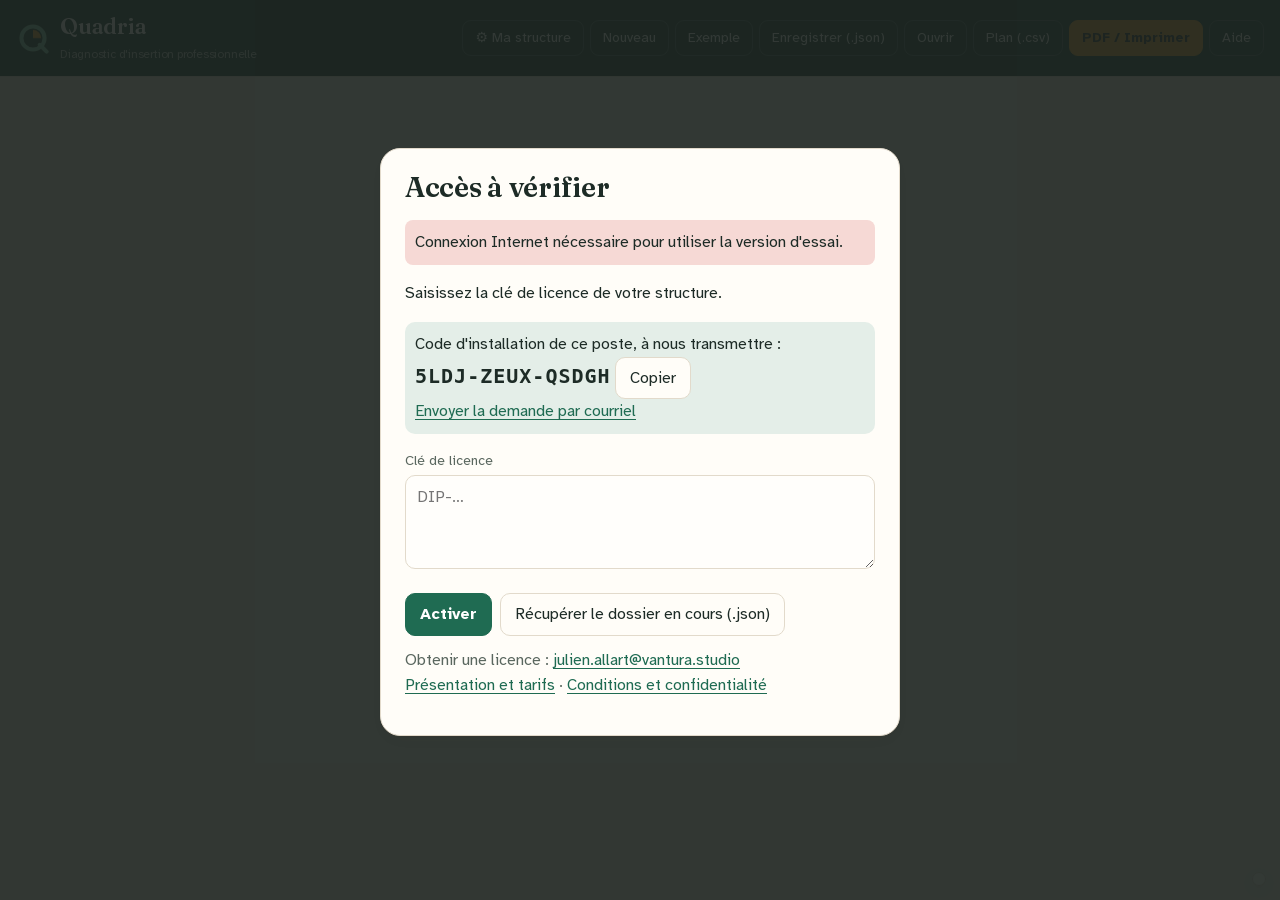
==== commit 62475be6: "Mise à jour de l'outil 16/11/2026 21:33" ====
--- a/outil/index.html
+++ b/outil/index.html
@@ -147,6 +147,11 @@
 }
 body.wl header svg,body.wl header h1{display:none}
 @media print{body.wl::before{display:none}}
+#tour{position:fixed;inset:0;z-index:70}.tveil{position:fixed;inset:0;background:#10241d70}
+.tourhl{position:relative;z-index:71!important;box-shadow:0 0 0 4px var(--amb),0 0 0 9999px #10241d70!important;border-radius:10px;background:var(--card)!important;color:var(--ink)!important}
+#tour:has(~* .tourhl) .tveil,body:has(.tourhl) .tveil{background:transparent}
+.tbulle{position:fixed;z-index:72;background:var(--card);border-radius:16px;padding:18px 20px;box-shadow:0 18px 50px -12px #10241d80;max-width:calc(100vw - 24px);width:340px}
+header:has(.tourhl),nav:has(.tourhl){z-index:71;position:relative}
 /* Animations : discrètes, coupées à l'impression et si le poste réduit les animations */
 @keyframes qin{from{opacity:0;transform:translateY(10px)}}@keyframes qbar{from{width:0}}@keyframes qgrow{from{transform:scale(0)}}@keyframes qpop{0%{transform:scale(.6);opacity:0}60%{transform:scale(1.06);opacity:1}}@keyframes qflash{from{box-shadow:0 0 0 4px #2f7a4f66}}
 section.on>.card,section.on>div>.card{animation:qin .38s cubic-bezier(.2,.8,.2,1) both}
@@ -165,7 +170,7 @@
 @keyframes qd{to{stroke-dashoffset:0}}@keyframes qs{to{transform:scale(1) rotate(0)}}
 @media (prefers-reduced-motion:reduce){.qr,.qa-t{stroke-dashoffset:0;animation:none}.qa-q{transform:none;animation:none}}
 </style><circle class="qa-r" cx="50" cy="50" r="34" fill="none" stroke="#7FC8A9" stroke-width="12" transform="rotate(-90 50 50)"/><path class="qa-q" d="M50 50V26A24 24 0 0 1 74 50Z" fill="#E39B2D"/><path class="qa-t" d="M70 70L90 90" stroke="#7FC8A9" stroke-width="12" stroke-linecap="round"/></svg><h1 style="line-height:1.1">Quadria<br><span style="font-size:12px;font-weight:400;color:#b9c7c0">Diagnostic d'insertion professionnelle</span></h1><span id="hlogo" style="margin-left:6px"></span><span id="hname" style="font-size:14px;color:#dfe8e3"></span></div>
-<div class="b"><button onclick="go('cfg')" title="Infos et logo de votre structure">⚙ Ma structure</button><button onclick="newFile()">Nouveau</button><button onclick="demo()">Exemple</button><button onclick="exportJSON()">Enregistrer (.json)</button><button onclick="document.getElementById('imp').click()">Ouvrir</button><input id="imp" type="file" accept=".json" hidden onchange="importJSON(this)"><button onclick="exportCSV()">Plan (.csv)</button><button class="p" onclick="printSec('report')">PDF / Imprimer</button></div></header>
+<div class="b"><button onclick="go('cfg')" title="Infos et logo de votre structure">⚙ Ma structure</button><button onclick="newFile()">Nouveau</button><button onclick="demo()">Exemple</button><button onclick="exportJSON()">Enregistrer (.json)</button><button onclick="document.getElementById('imp').click()">Ouvrir</button><input id="imp" type="file" accept=".json" hidden onchange="importJSON(this)"><button onclick="exportCSV()">Plan (.csv)</button><button class="p" onclick="printSec('report')">PDF / Imprimer</button><button id="helpbtn" onclick="tour()" title="Visite guidée">Aide</button></div></header>
 <nav id="nav"></nav>
 <main><div id="boot" style="padding:70px 16px;text-align:center;color:var(--mute)"><svg width="96" height="96" xmlns="http://www.w3.org/2000/svg" viewBox="0 0 100 100"><style>
 .qa-r{stroke-dasharray:214;stroke-dashoffset:214;animation:qd 1s cubic-bezier(.65,0,.35,1) forwards }
@@ -191,7 +196,7 @@
 <section id="s-quest"></section>
 <section id="s-report"></section>
 </main>
-<script id="pack" type="application/octet-stream">+hhEp4Q912guR9XlNqiD8tZ+m6yPEoi2cfmH/owDGcCNzCKwOFs4+xHpfo2EVs2n0TJAZzeXWm8IkEUGdXVZapA/b+tTKQZhsOqJlfG0lKnwXWAlI0PdUZai4D78kZJOWKAuKuAXjiSPyXsSGYIts1l7SU+LOrGVQxi8XDApcVCNfMPDhfOEl6vtW2Yq9gWnjt/NJ5UkTImHsn23VlhQ1SzGbIOGpimq0iMd5H0t3nPMtPtSFvkuiC/gLRBsJ3ma09+ksAJrqzPHnxxCHo5ReNwTSmDzq7FsTjZr0jeaRq5Bj/DWiOu/ElnT61N8kn5ukTeu97LKCKP7TS3fsXpJ/13Yi+huK/I4sqRJk+xMYtiCU9/[base64]/qZ5tvdN9SPAc8hzu9MF+iaFlgFYEpeA1kHa5rjdzFn4v/qagFCEL1+rkexmqXQ54lWqVpovD3us6AOTapQo8BLfZTyp07WaTgAkYRtTLDHQDja+91bvQ3JDx+IkcluwGhjXsLtkh1W8ApSGdwu2dbtxn8nFVYSWSJe3Q1eiiLg5zAdnGhTIQGLDfElLPnhmLA9ROULn7xui+dcVTz4eJ1x9ODwT/S6BzGKmljXdO3PY8n/WA5WJt/XOMO7vIfRVroubZqd/Lgy9lPqEl0p6KtB25Wn2Coul7SFpatyz2mqYeylouldeJ1sorl39ZongUbMZZ9C7hfty+PGUQabXN1fvLCB5Uz/AR6Qa891MQdCRPpzA5y50p7uCohzz776G1LHT0q5FgFoWeuXDpScIFedO8J8mKh5XA6DG5ynV33+YyiplWmSjJOz7IOqVFHOQekQXyYAENYiTNJJqxExea0g3UivN4qSIr44J/b1n2y6ESSlLUIWQtKbjPW+aqfCQcQDOOmKjzjJEzxo5DGY7+QTfhlnYJ4AuGMMms2iUY5apimSOzPBRm080LuVgwXidTntgYeprlY57e8AHUhgaw+bsrfi6iIjIiNwz6WNnZhkcUTmLwk1ObUhu/0WvnouWuXpu3HeeLEEG+gMgPvyQP80GBE/MLiROHYsIruV4HJjL75AhzJ2W1Wd/IdVpSU/l2xezJd3Ci6gFyOkoJuKNnl0EYaomLUu/LmfmMi9VkMR7eDLkUXAeZe6PlmQpCFuAf49jrwJlzy0dKXw6Is0BVQ7WTZfmhIMIRgCUca3C6+rcEvRox1LjgV2Sr7Assveq8OvgcQ9yyY9dGpO3hF7W2l1VWgU75254lDUyRBmQSXVD1Y9JCrsphHuE1Wl3YjOM/6GUkYnDK0a9zYYd8Ank0LHUGfZHjH85VNjcFAzVrIeyOI3hyfDKgF2pmmoBJcWOW3VyzDWjEnVepB82ormI54+hY0pfDRxgJ3IDK67558YkSiT7ZujQ5kKhtL5taJDrmOncGiMeFvf3zk70sreIAIizv0nkiAL82ddiS+ieKh0Hw64/8gcsmd6/mm3SIRJmD4gV0AvtGfRkyutlyiHxV5XnwkbvXBSQQs7UZ0GpsluoYt/Mil+QQALLJv2wRpMQcF8nk1zBmOUS0QiAHjKnZpRoLn5jZdoPF3R0E5fkM0FGCtUKaG/7ips4BWpjyR4YRo1GpLp4VIe35XTlwKg0ojZboelAblDfEXn4T43LVxcFR2AFQthsWhMRYippzkWs5C6EbunW0Fdd0Fy4xv7ciP17RX/6q1oGELP+1ozW/aLqaFgvRMZH9scHOVhYtuApdunPgKyqmnXG+NM2UM93Xl3M/C45W7WM6+rrzUTKxd3VdigcXRnTktvFBn7i28fmHld+KOjM3q/6n3fbm9TJQwOaaJ43Cc2XmPhOTrRumnq3agtQ+EcKBoba+4TUOJ70h6C7411weQ5Sz90vb/852EooTCEzXzEbmxM0OzhzcOlA8F+IbcQZF+ScYDsaiorecrXKRm/sfEGef6wXVxVqr1FVzpvR6G46B2jG3vIUmEOkWQYHd00/0Llcq0ZXrvbbl+bqhWYg3kIm7QKmIPEzI9G9ydj/Xq8VKIDGxLh0Y7QV0T6VMo+DMriSkV+jNXcSoyLCNLw/RBwUFCffgzQKeW2NaDHi9ixf8KAQAQ/60CX3PB2Ly8L2Yo30B19i7VgWJhaGqw0otTHLO7PHhygqeDrTBsUCUnXVr8yJbNQDyiEJH0d/W54EOj3kmtruC920VxW7e9QFL3y/BCqFrI7ukOlzx47XCTpBjF0Av2PY4VfpM/oAjPkjmeQonZg6oxf4h70m+EHO/[base64]/dP4T1/EplalmtHvYmol3c+aKca9086MYuAYvaoVLT/VBu1TpuA0K2RkWxB3U0fZqwD4ajMHF111zrUfojAUL+OyJmFQWTFRZ2JmrK9oD8E/e8Oddc6TytzUT7wyxS66yDrB1vlmzJQy40k3jCOakQmSxj7od9hhyQpLKdClLvlHdrvM1YEQykP9VQi7M6WVqnnOIoZMs9vIKf7moz1sDESJqVuFWX3ROHc03ckw5mVgyY8ddb0h4DUauTe9cD0NJlFCZ/nn1eod2TcjAzhoodvnQiSNP/YUCv5M6YIdIlwbA+SiXIoucWBkkqezJFccm5PEb/lBY+jTtKZdxPCQQyjNpga2pcGBcKSa3xZSpOX9vfMscdndDwHWR7HFlwGUIIU6vZ5bUnoPMB4O8J3eWCmto0hlEQqREL1mI9RKf+Fr2aWnL5BsUn4i5TptZV03dCpwHt3Wot0qcdxeEO+mOjIGaoFZPV9SYTK97Yo2yllZIAJdBodK5B2SiVzUP/kh8kmHMG9b//u6NjtzogYNfJw3J52HsBUMtOfXB21yX/cinxa8TmOilBgLvX8f6DJz9Nz8oxlpC5qjM78EV6ljqgBXgHjhH0cF9dwDUERBhweb74r+WUaqOsVTzQrXnt07AyhnR72AkdmW4DSQkaRDS6mTda/MUwymi4qs2WP4sCJIeP4FmzN2pzO+tc0C6deoiAsVX2UND9axEmiGKcW24Fx5phOs/1er+p0K3qKCXp93XfGmu1xJO2IFVmjTOGdwr+AL8qajEyv2uU8oC/KBbK7JwuNIpkwDPk+ITnupIz/L2/qOjT/HZtkLkNj9MlN6mnihm2i59f0k/[base64]/[base64]/[base64]/pT8cqm2q0JaXjUay0fsVT9qt62xuD8ZwCXUtNEl412dH53McjZISKI1lgYvc07e9yWa4K6ocmyT62TFQ6wdXUiov6CxVP/l0pUio0VSVjRRimm5bTYPNWM7I9/Dg6EFb63OfeQAew4e2D0rMNh3fCtgUlK+nNZz1/AgFiHYr1XCv4Y1Eq3d9KXJrG3UGi8pem3pCGavTmFRcjJ9TkEwuHW2GcR3snIs4/GMWB8Bnoy/RVWIGqAj840Re36pvEt/Jax29A901nAQpaE2XFSzOeTZXUCRGlqIIYGVMVrD0+KlVlkUjfA9RKsac0K5+1oK2zJailY6fPSmEv0J1z7xa7s8pqGollLIN9gkL1o5nh6Me5gDcQjV8DPPUIb1Pf5IdLomv8rZtaMlIHNRz+xeYnD9390vw9oSxzTUGL4oQzQyvdlLtkDn6YtDPRw7x/fG/Aaf/MuJU4xZyIth1PEpHTdmLPdC4sS60oYjHL8l1zgUFLCwi4ocGcjdDnV7D05PdpIiaNX5CufCc0jQOW4WPJoI6wI6sW0Sw7feYvg+Ie5/76UKgNAgQZLKCXG7fToEjRF9c6UdD9yNz3WVN2pifBhDlsUFuCYrOyAKaXBzvCalCWTYlC/XXu7EV5mbEyAsxOVK1RTt7OKSFEcOprhtVGfxpxfiQcxSvsb488K0y/WfCAouX3XqsdMiwz2PWPrO3nDlduf/o3FATCYN15TyNWFWh/pn9pM43FORZ8H+zjEL5RZx2HUKioKYnTw0mR/a3c8Rr+useS9/I9P77TAhRhmD3oKiNpV4QEyYzl7Y2BUCRq6fp/mW/OI+E3T0L4kVa2axSAuPfs806HFlS17iAkw045bVol9tUnxgYguiPmVafTJBW+NGhkuaBRCze9YeTeJ/YzXM/NonZYh1Fudg1cX0MDXPPXqos+QSpyzbb3fb2yvnzwpYVF439La+zYnENRZZaQyEY9055DXrgeBr+ACvDhP7MY5QCLAYf11TAZsZySzZT4er9wDeeITcu3/zNMh8AkqHYX6udg0ZV2ch0NVGD44O6bQzs6i5yrA3J1Zxi9SbYkmxL2eERJxbV64igUEwE/0ZbnMKj4F3wq9oaNo9Et+flZDLdmbs1WKIrQJtVAuReBQQbY6OH7zVfDp1Ojp+f6JAdSPrzA+2H0JV/N9UmAiz8EWDKyPNmJwixL9J/Jgki/luxquyr+LY4HxTjm0PBDyZsYETgE68upoBLEB7QvtcAH/woTpiCpRgkIxf6nlFF9ntIv4hdNPJQcWtTB++8jsc/xZCcALUaJH/+ywUaHSKtxb9z84/75ZkYWJoJi4QTKFn5k7v10KGFOXhSA9Co0UMGOZinE/bCR+Q8aIlHhzANcS2yoW9hkKx8RTkeztLA/ffR4MVKqOCZBQaHCV5Z/2noWD0fk5iz+Ue5PBKs0zkFqwhdljZQXmzP7ZkOEQHkYk/MnvNc/dFyMGPm4ZNIekdsjZpiTDOr+EfR7Ury75sjsG/PjaRY0QzAoE6gNSj29MefvsRy9RF7UNlgpxzdr+pqvW3s9XJuQo/KlEtUK1UDB01iaVUZTY6yR8OSot+Mj2brOpLETJMdzKmktaq5mWSfMT4TzAc/ARqdcn58mF6J0if14RUAl4ygDbop5+6C6K5z7zzkoFdAXNxCib3SUZ3lH1Ovk5IEIOYPMIwkBdd3RTuYx3UY34/e6sljQhWn9aWc/THJmDsGcE8qiWrDFLR5RrWUbqc9p5lLljZFzznWOcr+Q7BKmI0mlpUl73M8IdKvov9v86uGGSH0y7z7FYMQxN1ka43fqlccGumGSEkS31sOBtuWTWLqhb/UUAm7IX9vkz+CaNWQ0Pqk0bTKj2mQ6h9S73K/SatAiKzcNtDR5Dmj6YVfEOPbe0VKR/6w1W+dair62JfjNoDPgk0hakVzPWB5QKPnttFkvrAc9ww4QqzF4B98Q6vXUfMsurfg8h9kVpJTOwUCT/EL0OV8tQZo8iSrk+Gr8n0nX0bbBzUlnbBgPFKia9Ri/W1tJOQK4jS3aHTRA2vKd+SdpSiSbeKMoozP97hg3mLmFXEs157a4by/kfLb1DohP36yAo4OtIMwe2Pw9jLPFo3Gkqhr0WBn9xAJRCrIfSwfujBc+ZAUQTf2UZOCoLUoaA9f0nJDFtqgT7yv0vOhVWKDDVy/l9wjprC7vSYHscx+UcKYaQZcG7E+I5uKbqn72NKn03u5n3vO1ohJs7x4Wj1F+isKbKpmNGyj3n9gdLggzwv60OxeESkkPg9OhHC/PCaQqPLPOmFo1Vwm63dILOb9X3+21emlUGN/o6SrwhaeOw5yHzTMaB7lX75Hy/K9FaKoDkFnsRsp3GgHybYjhTIejJhEP3YCrUGZL9Tc8DNXUhU0Epef8MhHlp8Of6z+hCs3pWvayPKUCm4i9c5SWRwa0AuzmCFDvX4S3WJVDv6qPM2rRVjBrFZd0X4nVs9w2pPi07rGRkjJh45CS9ju9d4go+hcHMNklSrinis9x7aXS9t/j4RNhXoXsy9Mv/Ecl0ytAS3j12JsHl8dT3fFVVp1IgAxZIEt+wVpfMNv96Q4KiaCAprQkxZ9dPBypN52r2oYecUYU8bRo27VUUdPbqtZmXv1IVrM8SaKQrKXX4/n5tx82FOu86st0ejNQBseJmX/WTnnKbJzZROqiUrSK5MUPluC7vV4tvcwKA79Y1l38MWaofFZGNaRofIt1hkBSZDTPR6GN7/no9K8QOoKd+UoKQGfwByfTmS5zoyfYoQAtHngYo5OObz5ReOIwzRxO4IFUayUQ9gfccHF2t8KSUA4pHsXoqn+CVG26y/vg6owIhISEJF8KvuFilWzaAguCy4cJrD8TtSdWpF4UpylNmw31S+4/115gT8X0NV6Xox6x4LnpGtoOURtIlxuW8DrUYgHn3TMuvODFdwf1kausayzhR9LDj30caVupmH/xf9I2ga7xuC53qvsief+/MyTMpFv2cdK55jytUri2q9ATDnyuhVkd9+0TaKYIla05lHfyVHhCFDCtRpTBgDZyNoFy4ul37k/uJjk2rCqhS4rTnoVd4B9K8cafzSgJRUiRgu2RGPuQwMglOcZn4RIjeD+Mpdvo8wTFCsiUnWtgDZ+S2rKrB3EbOF9rYcJuI6dzTWcgbjvQSGba6rGkUzXi4Qq/p6tHkkgpgLPn0uPnRCZfOofn0QV7uAc046LmrKUNpe/Ylw8w6ynGT8KqNWPm06CoovnkyqdWuUvJiD0cB/[base64]/DwpvN/VqAThymu+JGgBJw2Y/H4y9F6+u/zQAAGSY7VzpV6feX009tVn69INO9WgnHbIeDrNKruYvdTWh7euYEfPVBrqC/xunbJOr/phvkXU/YxxT8C5JMICTkNGMll0tUw22w8fhDhwwtw+8+FQWZrQ/BXzo73G9T61onb1KV3eE0PZKsUq/ZUr4+3eU2Zx8p4YQmCSUquxsMm0hKZJ/c+tre+86F98r0zI+cB1fYLw0jfeozBN/AQVOAEfByM8qFWv4W9XdUOR5VA4M3Gj8db+Jw3Szm2EBgBM3g0Cq+7WyxR5Lbd/QnZ+dtVcQGhN/P2289BiCjKE1zZtDhqqgcY4Jz9lm7Un8hGEu5pn44p3IQag0UJXLR8FFinhQIgH66BX+TE9Wdn//92JThlx0V/TqBIat9sKy9eI0EWe4AHTKqw4H4+XNeAYvCXBTywI3knWrXq7HHKTDSpK3+180eqg5REeBgK8aZZluykM6g65qzr5LHx+mchJo0enzINKzaP3WlSVWIq1xCZ/oIYr9z9aX9XiPM98vwbkBUz1wf7G7sFAXZVR7LoWW1tovSeZMlB35br6Ak+DUPKSQqJPri7xs5RmdCuPSrckPs0ujQ1GWJCFifMjphOqE73i5OMCq8GgOU1zgd7OvupPkngh7j1yXaa2CYB1Sdg/KF1Tn7BX5UMPs0YpQ6iJpBxYMlmcJjkQltYYhJloKRyyrSqGvty25xV8VKUZTNc0/LrJIGM4LCP+1PiHJNqgd7THKTQGS2wxpsn3eyh9dbaQYMQkEJoOVVlvR6v8OZd0O/4ozMydm6rInlytkux2hoxVORUQsJC0nToD1ySjnGPeWhhMJC2ljbqqqpBtFM/csGdTFvtE9lyGY6foyCRgq8vWMVbUr/Ipgf5OxF1zAVo8cgI3Awwl9etap7kj/VLuV5gqXZSgFein+vil88sUNMq+2+J2Frqj5m+QEo6Qxe+LhuT8EwS0Sjz03wmKpbNOmuwmdp3nON035rVhsSGa+c7GCLXcleyM2epMxnWle5SLGJCU3PBGNXu846TCuUpj27mN27wxNYNo6TTaoQ3SvqEkwEZXtME5k3mPIXXruwHRp1qcKCPxxU/zonQA6QYW3HzoEr4PyAe98ZE4aJNKbW6eCZ6UC45jt4GZ5/L1IudW5a/1r5e9lHVjCiZ/u/FawVKNxBhG4K6E/G1rJDVFpytvwoi3Wrzr9qXbKWT8a5R/0CSM8SJQABPfdVxAhaeBauI1KQ9MJFMYVctX/1QzOYfNhuUSkLH+ip/+cPFJRo1R0tn294sTfavDDMWqgE8WwHN8kmiTCDfVMO6A2ksT50L9jFt5NmHu5aBProFF46WQO+IxAO0cdNFah0OKFD7RMWVremW6fknp0+n14g79GwJYGm4IIexQYi1abvwo5ujZixpq1kq0T6kU5w/ybBd/HEx0jF3RcE0I37yjB3UZ36pK7YuTcoU3HAoPaW4JQW1Z3sT4en1FaQfH2IaewArjuWceD+drCfqz5vlXwYT8cWhZwRqmsGwbypGDq8b8ZpTqunYd7JiIDExWE+9Q/tEiATMUittLlO7pKROaZ263+ezbLImEjHbFp81yAXazlQPCkn7GRE2XvecYcyAIUURxgGwakdxjnF9Xp80eL+mSbip/Z/1/s0xKCx0JL1ZtVYsbSn/4K6GPpo3fx20vIKZVYpxtZZC2O+9Ya16zqseRSwH4JZ6DPiNfSmiBB3gKDRxUCVTOPbq1PDd02jfQ+gq1Oy5z3lBxwR1hIXG7pcF12IwR8X+RMae6jrjHfcZ9UCyMSant7IAzRVoMMGZwgJ5Qs2E6r1KfY/P1Ic6uoqNtBgSF3V/P671ezE3R4Ix+yCpS91L5+U49G9wzDSMoXq7AS4OK+ejLc1YlG6yyFPH9vrZ1aEgEXutoiLYu6AMWNj9zLbkRR5Pf5xkyos+Q/TFxDvfUYliI4jk3LEb+k6ejkzC+SOZZRAioNQ1Eph3z8T903Vafb0xB12ioRDmAztc0wMAeD6XXyB2+pVaXYnTSDu0w6fRmoa4/bM5/G3n78TOWMvkTAnOgghQJpR+NEHSFTutM7NLzSo3/uTuix9YLKwN86fZ9+WvQu9bPaF593yLMw3Vo1QqP8uxdApRQzqdEeQ2qXRneNiupruD2OsORi/jZPGEMxDZcFQV4npWsyPN+/mVDzkY02Vr/LRXXzKa7+FxjshSmwg1cIErpshIXnAsdqN+iwfOj7X8hTyxarZPZHqjXz++8ZqZPRyxNb/[base64]/bSFZ3C/EIrhZtrf2jztGnYmN3YJhjFbuthrm3V76twyWzoaLcqBhVeWjhLkFP64p62K1oNT2cyhqIC/J5ldwRS9U/3Hcw6IyX27X+DOTtA/7Ik/sg+jM8UVBSuQH+KnWA0uWgf7gDfiYt0VF5awrxUBEBqlXZwfgdqHHwFeLFffUWXmljy0Du/WaYhkfb9y+pvQoAFpiMXLBoA5Vh8OjZ62cCyGpg8Ddo27nQa1gUTLMNQvMDmZBXjOajstrrvOQPaeb2wZDf1spwUz5e32JCHgmI9DSE+KUtSAe9hX29T5ApTXd9MpXdGpVj/oI901Sf466MN085+DqYJDprHKhj2Ic46lmpFUzHdcjmPOILDpOSC1qczhdFieSJjARtrXvWevbV98j6ZVHYhJwe7J/yG9JZHWOb3D3rji51GicEhacqipX5EoYdxiB7QLT1zkA90Ma1yMkIhhtpYZrgM8oVEL6hCH9rqkNFQKkATz6d0aeefRaFUtDFO0Vj8HYWgYjdnV2oD0Jxf6wW3gXR+ybTZZT++awUpI/LixjYG+A0GmHj/3JPsNs3aqf9Wmm30mmXGq+zwhsjfHE/jx6IYT1vnb8iskcXLFoMxpITIlOdod3fxi09aFHp+xxlJPT3YdN1+dguj/XBS788Z0ssMFQrfmLlK7XXSteiBdDLR3WxNkiVWBNBMi/tcw6sAa8sP2kRr82t244HpT7RPlhuLDN0G8RDVSs2V6UYp2HlzmNpSRvKRqmfVEqsfbTumaMu1/EZvbOk43egx/NBek1OgY4Szzqp053D6HBGCzQJxa6zIRzHwhq54mcs69nDNUAN1LXTfGX2B+hYT3kUArYKSMOZzBMgjveG+/Fe+4XnxeW/v5RDyl4yyzaQLoxYWDJ/IOsbV1qIu5GlC5O83fasMOxZhYDatVGLhpjaskE+FW0vhxIlKCNMVB+EMothTs8dpNOupQHUSIX4F1xVjTgnIspLlrYwc9djsIAeNMyHtcdLsd6EfABskLMc0zyxzAwtJwbQAEzxKr93gvtf3y13WfPHHIZzscNGt9W40SWF/p2JRPXMeFTUFY26Isos0NJlyHzgyB8+N1ik5qfThz4lITYRK+Bph8BX0ClcbqlXAQNgDECWdwQNW6RufN31Mz4JUYoWXSKN4wp1Lqi+dyuWDWGqp3jjkPXnxmF2QMz32nzjOK61GPhMIj7v4BTW/v0WeVzTpW6cEaEL6I3CZ0wDM0wfIjqCruJveeDZ3BT7/WPjcTQdmKSR7nv5b/rIWihk2AQAvvx/ueI6nTzUdrMsxVuBm8D/qnr3eJ41puT2mnk++KqCxpVFGFivQmUzNjGlySCj89HOAlx5FZYYIk0+yOFq7lq6uOfH02/wlI6vK3dBBZAWUqhSVTBOwSOGt4za43KogFzco592Dp3VBH1Kx/lzJN6mFmRkjun9cri+FQez39sjNojL6q+TYykOIvdRHASRlXclWeicM6hLPUrMVSiM/84GixqakUmp8YvZb1mi5yUaUPMKfrrEgC93wDcSuwftf56dZsAMKL2YL7bhLZj/Vi9Dyu6nBJbY7mNfChqArCUbM+SjTI0y9RwucWL0dCMC1PnoY03PbeTgbtCNfJ89DbKbbkCl4I0+KybBqdkz5csBc0w9bPqMDFv7uYWJC/d3w3CpF6hQed3yY84ptRDbh2KjLG37kSFSIUzCNVsXOFS7pYsfCGt0lo/QDWNgqbsdBp3C5mfL3BEf9K0q7hp7WVxeYhgj5SNrTqzOJDqjL+/ze9avu5w/c332cRaGg1ZxjysmhHXhBpImFV4SrqbMX8r+H3skyesoV8YLli9NgM9kI2IGkPCwn1sySYoXZcLPTt87yqUBC0nz9Di0Dmg0q1rNRsRcL5cb5HQmeLsdpKuBUmEZEpJ5HMtoXfBA4rOY/4sD+2Rq9WoMasx2UYT0i/OwhN0DAlvNNGqhJ++BVstcBwoKgQRKUXCj91DLydDIi5efE3lGYP4ASELcVPXyDMaLvJ98AbvQsLDKsMpIr8jCV+SpeqBsMbEytDzuVfFW6JAaZN08y/ELHnudvu5k8xdDKtOS6+bewYvguf0PIwNBQjUGNa6rpnU3IGw/JTNzO4MkgiK+h1vcV0g7DHN8RZLzD9kexMceG/+YBg0bqxFTfY5KPYIzkOTXg0ZNs99aWS7it0n6eM8KWFweUOsNkZbQD9dQK6pgKdvMaIbmf2hZClJWwXYbzReF3OESjovBDi9TXrpTaJS/3B4ecm4MXMsEIOgw2FQ49yLQez3R0+DYbwfKcVNUVrrdig9V72TQLnMI9FP7QKK23OYd/TGYjoy9Nor8Q1OKwo6BNwLXBwXKssLYIyguvzU6c3fs3Og+kGyhR+yQHKe6SNT3qtVsl5zFR05YdNXtPNfp0AhA6SE7d8R5FLM6ZHYqb51/n4AJ4NtwuprR5FyLKKgUkhBiljuhRF9/ST/z83/+sCdJbt1IKPofrXHNNeX5BdRvrlI6G2KMUZ/A8HvdkzMUgzn7bSc+rOT9Cuk+iaPI772P1+yYcxQ1GLo6S5lnoquSBM4iffmwUBZRj4P+IZOXFNNrhAqM9yY487E5Mpb/RFXrMpAthIDG9ZE6Xyx3vQ26entpZTpnOtwNKeV21n34dg6ffg/d8vcmVf0QgPJ2qP+eI/2NwdFPGLcKK7//aLPBFO1f+jLVPtvC33WlsVy7PCeYGCvXYDJi0oHZ+BxdjcMEYk4nBzx6TvSuYIUu+xNekwJVB1sSz1ypkId/O507KOneCdpQu2glRVx7F/uFv8YLkNU11WIrUMheAuUhkAIGLb97yCkwxAsZZMzJhOTv6np1pdZueOLEgG9MBtB1EhQz3XRODtGLHYHBTTPPEail4vJPscYbHvWi/IZFqv7Zi01HedBJsnxgNA9tbIDq7BZqOZl2uVX3VQrM9KARkhJJRfklGcyi6ZfbHZ9XHm5HPKkicBXGAwejSIqov3zBhkLvu0S64V/Ub0l3y0MDjmaYHDJZqieERAmrLY77a+mSCCKw7TDRQw0ooNlmk/nJEGf97UyaWKM2t0UGWHLOIWePTg8eNleuiRfRUjOU6xXD1kOCTIO5XmBV53YfNPpljgVp+NrPbliIPHdYdrtsjS0o7SAxp8Tk8uRFJeAQiO58eymHhhwQv9Af1ALEJTLf7FDDrhxbiJdB+z9JrhpVC3+mQabe4EbG/JkgkYeybswFXhEAbEKDqIwn0WazNGCDdcLElgpODs3c6Xg7xstEyTz1g1w9XHMrmDIoJzI2nXiUPtHO3gIXa0fDZntGrSJEbCUWpDzutyWd7CeCAttEjMcFmGGAxlIXpNIHc/[base64]/9UrSgpO5mD3xkt5xx8IHFukvXKYfPo49US7pHdzVfxaZ7TYQjPJ7zdS34V1UqQH0MZjDON1AVuiSCiIghObiWqPWXjZa6hk9rRKzDZxHGFWT8EHK6aNbpUxmalAJnUN7EIPy+NXwSpL7ib77G2+PkBHBeC3meqKGZnhF608JEdBBlx3iAzqWIA51ojwydl/mH9CkHPzHdPtnqve41FiuM3OU31Z8UtK6V71H3S0zDs6h9malVDJKCZ2pMUtO5qLgqrBklmGZSEqQlK+owenEmbRcPiNPCXijqtcb2oKrelj3eEuPHrLaAMzlC4IuY6Lm3TzzWHuEwUC3YDpUmxyI+NhpFCPbu/4Xioa0UzgJKHfY66qQybuZDKh78/znzjSmB8kQnSM+2BIGVcqq03spEOMRd1kKkNq1TTzPrvaPIS/Q2MtUAqnJf2f22vwS7A/[base64]/NH2Hl5LAwLFu3uH7gh6HXIxiJ74jvhpXkGBrh9T9gqqo55/khPwjh1Gk8i4Drrk1uzojSz7Gk6+aHHfrUB+jnxXc9NXATTpaJKC/hzFo6fGXRlm5EVa4/SBcbj9Ik/vTwqbeYGMNGZFX1ghpeOYA3UI9Eg9eyqzdTwGqtIF6z7WpNLsOoAnO+wjtaNh758eInXWGn4QbBc9kiYUVWE6JfiTerGiAvlskDnfRfbCKGEZu4zFSwIIqc0Q/PZi88BJqu2k50VMveGpmZw/tLBxJp3d5ZJO4N9xIzRrkf25O7Nw8J2g78F0/v4H0S+Ur068reoiYo0pQW6WxBAwQOaD81sT3tEYXROfFQy+e49XpmTw3bVnftRHQ3+mu76rprZj8/76W1bIRw9BYyb4jXjouRHdOBVWhJRbpgLSfNlryIYKVwmulyDYpvU0eVahMiolCg0i7woLja2tQajdus3kyZwiDYqg9ZsaF8txAMVXWSKTNh70ixkodsa4XxE+mEtw/84xFx7B+UMZFatvXie8javsG38dLPyGmsTSMQxlfg93N3jgVp2mIeFGkMzsIRbuX/hPjHWX0kCdqLDbWm8upDmBacTcJb0j/AURfOnxIlySueH5V5CbzNU1xepmJxqNN8v1uZoox4mfhqhDI71KVqeK2tHIm+IH7Wq2qCgonCQFPsjsh51/zXWc3M4RYU7+5dToeXzElnUQ07ju8Zxf0Hj42hyeKGdBTqs47aQP9PMH4JkpQYO4qc9K7MNBQ3Os19Qnc18HNEcrMaXvhgQfYUd6Shu11F6Oh+63FCJQtZD8os2/r6PNneB3OrEvMYh6b2Y24e1PJhQPZ47darxrUo0a1eNcKqmAbxTQ0C+iwDvD5lgPHFUA8zKeZI6/ooifqzJE8u5J0nAt1KzQOf2+hZt8Zsq/eAWv2A1SOqINptb5evit3OVHcuTYZiCZulHASzk4Sem7LC8mhP2HHz5QK7z/Lg+vCSxVx39jg/Ee04nIQB6SKm02ZLLU//1ymwPcg2d2wPKRo+bvVzD/jNOn1M4eMj6qYc22gca0r3zBX03R/GcIcTlcZF5fgjmpqmmVPVQhSwb2YHDufh/Oyc+iT8jGnnFNlkgYut/sNy0gmNNARIbnBcx303ikqWhPuUAmdisYL97s67vLRHR3swVAo6CV2oS2jKX1nIdb7iPM+HseiCjMEbEbdfio4eKyJVJhGP28S+sPRfmCq7Brj0MuubjSz0jSAhjvrLk18jbOqbwZ1Ek/f0/CnjlA4Qn89E5wVj0Qu+HIYQQgP/[base64]/y4/Zfi8qLLnMJESpmfdWFIkxOo+QKAgpRi7Yrc3/fBRqf/50fvf41dENOOzVLMm3T2z9O2+Ep2BVVjWOAc7dZuKr3S4n+OqeWUyXEg9wFmQp6YvGl2mmyom6UCjXnXTMtpGU7/imQz6NgRfHqs+8m/h05RD0LsdavlUJcuMaFahcJK7pG5Hw83QgZjAwrchRNQiYer91cM3HPQDKBfsgHb/qVhGHG0EacVWfJlEkeDweNuDxCyNVKNyfoJIvAYoxxb/kl28ajWTv7mw7e61dgoJTrkkU/X3ua3C6b7ZGEvxVQV2bOel6Z1BQCKdSSpE30K1f4bFd0PLzPjCPl8DZ5BB+dDzHB2+AXlXYKkVFyKUeXKwL6GfwkYp+MVol7Hq4MXwXgYj27CUmmU45D1ZobRBxcZRsv1wS43TPmklAEm7KYFgcAPBn9odemJXafYn6glEa/kup7fNJQmIe2aEaEnJNvYpOd2OjzdY1X8srDtrLJSrCRb0WR8lN43ry8qkH/GDpyvSUqgeTGULEcdOYq5n416L/yzmfw8uaeiTwn+A6tObEcU3JGO+vPMq8AFGXdYU3vPDnWLy/FmYgjlskdWCzNeBylYWju3CsA5svq2kMFgA6vklmyu3L+JuELjg2NyVrbfg45QGOwq86Q7IUDbGgbTSgdLNVPJmREapfXi+8VQCBXypKSAOKElFuMaOSNO3uUcgqZW+EnRka3HYHKUtNlwjQkbLJeU/zs5LaRQQBqHiMQrCmJyjsWVydup5awYQTQIMhqcMaq3AmwPCpF9QUPbr4Xnyl1E1EGViAySHmSAbM08omRebRC5IZRQhzhZLD6hgSbzMygsMA/kxsbIHdilN85jinH+wG/o21H7nIxbodXf1CK734etNRKsB+luZR9eTUBiIjG2WvZQ6xyF9bdig7sT/Fln2yCkYcBDh5pNT8FBLqRSLU/jucm2vX2CokHBaZ0rKs95wygSaHkBAE6hJyzasS/0LW8PomSBFtr7kk64W5wOJr7u1eep5figITB24NjPT52lUK2VQz5y22dtkLwoXabJ/0GQ8zP8D0VdG04L/3g7+Irb5u1lApdWMPD1o+CbV72YNyY4ULz91Es0s49uAjnfEO/c+Iz1AitPaO2mk3y865a6RWU9KI90F167IUdS4BpIJT7SKZUO/R1E5rPQaAKNUQUgbfT9hOdbxz4Xn6mPvt7xYRF0AfR2FI0YxmGE698b1lN+1FBvtVrYnKAYZYX6IIIw3tbmSnD/XpzLcbPh5f4W6QNltor4zc1HsA9di2WwL4yukTBURB/PEnM4FZTOjJO3omgk+jtxu0gnnDB4ATt2RbB6WTe74wFT/xULCidW6LKcbxW+6oGt096BNw21V/St7zVSJ2GOgt85n7aNV2Y2JA9xdEI3xLJvalhiCkzTEHGmRukcZaaUHwYkbunYKjM9gttJT+fJJetjUOSenihRzrVSXVyEDUehrli5ON6fInYEv9xShOiwNiGDgi3aBvpCRCsmdq/83NeCJud9qNg6Nn6Ivmsf2Eoi02VSPYLqLzk5CJnpYL3xBaxLO4NIkvACDkjunP1SmJSC5P2STTdegAQDoUGOZAWc8LQnye+bbCuOEjWbTvnRPK7hZN28U1hookbmHkJ1UcO+4/Dfwn9kvuAiAuAomgwTW4z1Jsi/jKK5sphrLiNykXT2g28BaBBy6I4s8onbsOnm5QDA6noFQsVw/6Jby98f/ltRp6DUnYjFd+txy5+R1dGAWrAXiI2SxmB3NzsN6TACuXDvQvMf0GKmNPk0YqWfOeAuoNC/e5azOvTuHwrzGjlPzJO7lEkq4/0MeSdG7s3cbsGG/KFxzSjLkPqI9hgAvbemXQBCltwKw6K+uxmnDtQrP8Lcw7Z7hg21l1k8HqbhqGboIwP+A1NazP5Me2DZGCVdF0WjCffbqmZhb5yItVlIGu+0n7MO+gM2quqHypTUMK8cy7YwBpk3KsXiI4Z7gJYHQf6Q5kWULCf5tHPCeeaI4aTZ+FZ8GG/vY9a1st4NdKW6qRibjG7/MIvt+svmkiFxwVmY4hiBLFyovpT4j8GnbNLmOToThU9bsOKKvYdBugMTptDkGexzn+VqOR/uyP0ghDMyoPf5sdcAb5GzH/sRtRqhcE+4SsD+XnMjPLjml+qm2BT9f2I6XnvBLgeQRBEeGucTzaVQTxPNZCpWht0LMNQH3HgsWk5iD/g5d7aGHpcUv1lQ7RQISuKgY2egf7Ggf997OwTOWkdBzXYdtqRdwoOY8hyxb5XLMQIj7pOxtJF74mKaJ/r2YuXzRTTQoywwtG6GSEQ6RTyHP/hekqtlj0gMJrfwWmTT0LR447ptyvmILenp7Zqy5wqCJek7oLqwvJLBFG+B+mlPZdTVhNzFbWKlsWYVJwnrmTHb8yes5Tsyq14wDiGGA/7ozGhJy0B5471asJf2/vWK8y8+gnnOGaFjyg+E5MED4WvQNXo/7YRTektM8J25NyZfMO4ZqZsUp6Y9R/905vqMONNXnX+3dXfHsOY/+2n38n5MBe+YmxNBcTKj3Zg6y/YgIFuUPScy02Cq9yE8hui+N2vUY6KDTwdv83lU/Oai7ytEEpBxVa6kuCS13DqG5+EUFyCHAjRXqkgGxTUsjJmcyL0b0SF89XCrYcPUc1z6QFy2QJlKGQDxPJtQmn77EjRmahFdI1mLjO8i/Omy36JffMc0EjNZ0CQ5GWr3dVhA7AzlJPESBXGekB7YrbGWvsw3/VAlVeiZbRRqAz0n/vet7IOhNgFtJHXcRJieeluq1kFMpypugYkFc/gDK59c2l0EAaE12vdtV/9ZZHrKovzEQzzuqItGDrGlN6+y4SLyumiOTfCDYiTc+Lf6REJKKet5jcE6D9SL183oAYXITDjbTFcYKnS9KQPp97fN3Y6ffFN7/7tB/6zFsquA91Sr/XmISyNMcj5hOhCvzW8cshma0zv1akm0l5bpwjh7YF5AAvScdIlpjBzj1Cqd8OV1Ov3mXDp1ZZRDwgQ0lIVkEWV0B6gugrYQz19XDq6m3sfHei5xivTMP0a5HVyBiKEe0hY1N8y5kcCropyWX+BfKzbDXtknOkRSmk/bwi61+HqSddhRFxPzNvGdXjJoH+/M0olmciuiQg5Mn5yfIV/qdQrG2PZTsU8QqDVUDdBiA5Af0zqCveNfaxMCwC6Q83+wIwAZSo2eRbgWOwWUKyM9i1HlrGuFh4KVmvb+uO5ZgLDxfdgsVeqvEG4MjIUH0F1dK9nwR/OGxISuE7e9YwkkyvKpk6kFqVp9dnR9DjW2DqJ9NkopPgr7ezXYI39n/p/lUoLw7272Tu9f3WwTXgAeaMOYLzVqjdAY8dYkyVF+ZeQ8ZYuF7mTG8Nkavsk9/cIf+sSMEO53En1zQ3T5/i8rll7FogtG+L6ZFI4uVCG/hBZuj3CBmU4/+prFIeOD0qPlAL779vvW77+feieA5evB1QGPyu7X2whJsCu3E+WWulK38TI6DI1FYw4YkqKi/GQowqmA+bhvF4t4dt4KCdp6ZJtYxJYxWwOxJHE8K8YE90pfGl5xnSEQ6e1LjJKpJopm0GeJy9vLePHsnf/MQtddG6KB/LDwLcEBaqrJYI1Mwda+W3M0X3w+GK4KVBgHxKU2Np/09TYifsKebjddgQR8Kpg0a3JHN2KJrQhetSLu98eUmmXxhbJ1C1VqQpaFulTq1bUQ3yaCJZ5r6b2j9Igkpj2soHV160tdY7HOJ70bSoaUPq+sv66yExygqfCNbQ5c/VWSoSBWgwimUg6Pvi4O0vNykCZT71el5pzEfh9jCz3q5QJdTSbp4nvvEw9D1AsfAj0i+CQlRSZgAiJc36QoM7NMQJ86TyflBPZFa2haGJtw9/GMGc0eFvt4ep0AOhwsJwBQkKwwUUGB96TFhk8qJpLNYFiC+0YMm+98hBiukoBb/wpAkN43PVbT8+cTxmc0LTRohFfSPQUcI8oNA/KQ2kwQSLpIsJkilbPksrHeV1oQoic/tu71cRGC3c1vPhV2qlU4ov3cfHmI9b8FiwDax+7LcM/ou6cInGgxPVQ4vQvC7dR2NRaciBxJBwJZf6g+Kl3aBpxFJUHYH2BNWeq2Hq4VMZXic5jX45CSmrZbi8ZFU/xovSf53yiVFLMZZMRgQpAGZeytWCsIaC4Xibgw7Uu4TIFmixX/F4Kh6hk+RX0Z6VRvcc6D6KSdFPNZc/FBbC4LL4IiEytzaPDnj65qLPCDmW8rhmLNxMBh0k6cZ5uLbNgc3Kz/Ud2Btu4W71JJELzxqJP6Nv8MYsrFI9taKLYGeFdoL4JIE29QUJY+2yyCo1H7x2vczMEupCzgQszwGxTYpYQ5gZACRDNJiW7DhtSx5+Xl9JSwLOjqNBVUZmRh8TomP8uVbH3N9gdPz/ohUak7qE7vgSrpIgYM90ggP6Qs56AEHPmUPztHqDNg60IdoUNiiaiV2QwwV1BqRs/qHTaxyO66jSZOg2gzuhOmkWeBpjGWSKdF2hHGxOzlOMb0JCZSE4YO2nDSt5qY1H7aUrofRXZEBKuvoJUlqI64YlVzNG3OvQlTn9W04yiHDIlAnuQGHCnhCVS4/JqcNf4GN9sbOpcL60K4kWNtiTBsOzVKctkzFsOnpAj3xZCLrtUYWfSEmzWADGGwUiPlSLN7srkYb3BNOA/[base64]/Dg2eFGLPzKJ6cAYMVDbGHTy3mWdQZbC1uxXYSmalSe4vbN6Mu01Lc9d4iTlt4HUiHUELceY/V0h6+iwfboDktN01FF9CFXVkzqkTIZL0zFAHtN25uemjz3BGCH7kxiJN4F8lRWDvBf041cnlXG4GgC5+dJiehEgrvxKZvAsn4aBle1u8sZAzDc9YVuwQPjppei0XUsPKvSAg1r9XKjQFFyNa7MabjJqpawfJvQrYp/sYci96RUcWUbkJelkuDKhJXLW/YhcVJfyRi9kHu7trYJOFjJqSRlVODeyj+/MLnyckwIaaKpyEbVMfsAeg05r8W71qhNbbffANqsU1UC6A+ipqLVdN0jd9TaEDsqZ+sYA76PGVrsaVdSCnN+USl5LKkgS4t2ZCRkRakr1vVgHpi6GjAIYHRNvqdKgmy3MShZDSFqW7/8x6kl+CTZ8Z0XCt3PwtWKepZJJVrq7gs/G3kWoicDepfzfQHth0vx8Xc1axL+AMfzhHSmY6oi/y/zCZ6WQ8jvMAutTsVKSWiSOpGLHpu4PXBw8HYlUlCfgHmA5n7ZyS5jNmh7i+lsGn2vB7KQScjdKncxqwkv1xTG87DUfCG80NIRhBeFPWo3k5+EM+tEtFi+fYMu6OsX8BnFlYzB+ca6wboVOzj3keqyh5uxednlg17H6lJckM8lKHkcMKihj34cZi+qtDh46bOcD5Pqn/3Ikrspf1JkcYb9u7kNw+mSCaCpaGDMsczdbdFjPdlMZ/oGf/RAiKETOmlWOvYfivISrl9AECpBGE3otD6bTI5aNn2UwuWV0vUxWQ8bsplpPTGDpPiptwTlxJFX6D/yGd3oaDGZ8imyM9On7+sMOjt8BCYwfldQHFwUhGJMjxcvWmxi+iJQEmCnA5Qc/zOM2juaMarHYg62N3XXALFSbup3SnaM8FKI/+to0hl0EvRaXO7eeZPPnDApGJCeF2aux/vyUU15wL1SD9howZ3eBB2Prs/YvTIXJdr/R+JLAW1fwR8QB71T+33ehqGokHaFhIfjXSx7rLpQHgtp47ojUDRdHgj3RXtkV9ImTp4LN+JpxNjD6XTuC8LSOUtdlBmw4B6h0fh+QPbBEjrGUNBbG1q9gdayclG3c9lfosLZDbd/0W8waBW3/9nJ8PB2nV9PDqERqheo3CcIW5D2gP7zOVP83yEVhae7m5MlU2YQ51pW13X9YYmJHv7RJulyBu848yS/yrP7uo5lh6hbZHeGNEJdBHCRsY/b0Mq0IZ+i4vo63ScoasjOQ5iT050kYBBi/l3vescL3glcEp2SwyCmEAuY3x8ehIbUiDwt0YhVGeqp/stowgUq/7uScGIUFPvcwkEJxiUC5qNLsiMBPiM3f0r8u+K/jgaOKVKqI+1MnVTUfvtHUT79j7vJPdscly98OTrt6ZiIoNmg+zNRtjPNVVWdc2sg2tCR//lEv8fMwu18mvmeePQ7tovIDv3jXAjHB4rsroizFZ8HvGqD83wSFl7D61+MNvyN19nSYCOSxRK+VRJIy8BkJVEORs/Y4O9tiGG2RtaY39aZZz2lGGoKZB54cbs24j1Fs+xRnIuXfSkEvRxfv//ekuKbPCt+VZaMt7svZXM7mF1nwA8+vxcNUba7H/MUXdQRZfRV+A2LJ/jVgf+O0KmOebZBmy9v7aWG/EcwqGqHgeyX1Vc/[base64]/VaAbdr0Wj76qS/9y30CtsuZC5BGKo2f4/4PB7WaSWDY3mqp1zzs+qw720nCZKousf7VNErIaUhCGDkVxbMGwkvwbYN/OxCD8eszhJ7p68x3l29QUsOZyxL0+2AjFhJTyFZuLwgSaAO3heNOy+yvvose2ZVIgo21whRA0S8+84mANOKF2tijRrchpvUxVUpeJ4+dijdXZxL7uJV/j65n0CIkHKqtYrrgbGT2uk7sNahrl1ywZaox5OzR/4jQ8wuzsuRguPWdKQDpab3WScwlnc0saGXN9cMQBcFoWeTsZOLfITWsVwMx0Mtip0HIk+GGNR/n3p9aX0lOZNNjtDP1/JDOby5RLuAerQA9GFClkiprfvoVt9XfLQQlpZR/D8hmEaKikz+EAt0ONZ9X1QbN8dLXy4IPNlZSszkMxWTWvWsd+FbuwRPVG9ajo/RekMlJpWyn7RxrHEnFvSqYuVlebXSNAIOn8leo3zvAhuyBdicPYjxdZnqApwC11JV9yUJQvngD91bvEV9kuK1pCyxxp2Ucs0vqE1yrrgQJRYHVuVaVb1m7/39lky4jvTvL/1rWv6rerBjZaobjM9V7+wkAhcej4C5KmLuJZ/nZPaNrMSkbk74hUTVvolXVW3XgyTcJp2TMLC/YbTJ6GkdHxwp6hyRiw71z/4c6e1SP0eS1zgmS0DzZkLqC9ulHH0Zv2u6pRcQ8NkH5kfM1ZxWPuOs72/UumJpY0X+3GWfcrWaZlJNGuQITMbPoLqmEYfYAdYcLwgjozNwhZH8aJ1QL1fGhqIsn0mD9k0tWlm/ouOSpPKqkTfSlJZdeBUHNwiiQEterYHFaeKAobQylnjVLk91qmdh1/jZyiECNaOMkSbbK0F51/[base64]/0EYs7gXP9hAKY5zKyYmBkRj52MRKA5KJw1h0c6Qv54fILUzwHv5ij+jfsr6yWhZtq3JecFmU6srseyQwQNX8KHO0TtK4ZppjS3NQOlOSsMQGNjcZyHA4/RTLFKpNiyezDuWE3F5++InYo6HuvkgTce1LYwLbj0oijDVOAfhHsut7xq/CtooJWhTK0xukc2eOwCJAn5FycYNvV9Hr8nAjb4aj/SytrUgxhJjBJvFdQgwSTc4M/0gGkWcPb+PzRrlJ2Matmpa5JLwhvaY4nqU/aWJyzdFShUl/zb27LOVHAET4DqhujGv2eXVpnMWbYSilulBGP/+jGooMBGomYHTQWNbfXv2Jq5Ei4nWfMhKiolFeEyuIlJVOdSv+XnqdBul0pMXq8q/fC+CmOm35REugwD7sE8Zfwpgzcoh+Fphn+v/5xUiqX6k8G6upqKm1/6U6kc0rqhj1c+cEAeIH1KxGuvjWO3Qk3CMrs+Zlg3PBBGJWV7OAufqN6CKca+59bGUQokYcgnRtO6aNvPRRkVhnAqNHbq92wPosIl16OZeNR6WfOLO1G50q6P56E+J5w/xpJiDdC4xXWOv3qp3W1yPxfTy6iMYdxHbVAxwWWj+PCFmCY1hRvIe44Iy5Hp1kacHpFv399AuxH9X/Wr5RD7oarEIsyy6fkR5lgYEqVOkEjNLJ5hounN4JiGJGAhWakFpCyiGkL45w+0sKGbCIkM1a5D8TVKO3z08h6kXm8nLWtt8xhQAMyzZ/lj9dm4AoZOXRpunIHNJZqsK4w4uQBdd+7K/[base64]/9DD1l+/V3m3qd8kC05UL1fibKrKANooeHPKGMc8Mp6hYNMmHaVRD3S/Iy+29R4jNfo88JJoHzg5+gUA18UhKSUcZGfZg+RLvXAXMQVAYMeFlHV/wvkZ7W/uC2ae5bKo1lASp2iH/dSj7A0IL4/bMrV8/SOHdaeIj4c7xLV0jFT8snNh20X8M4HNVvCWNWZ8dnavxU4aXPRXCro3o2zuzKSF0r8w7PbSQLSDRHzp2XWkvKyJzEarL1Z1YlbSPq6sSELOGrFcahQzIi8/fLMWbTue2SK3wGpXi+ZbLHiaY4bhnop60wYviUMjFQavT4L54Pn0ZEjzb8Qco/T9VLADUw7RRxsRjYnkq7jMipKBzaXRM4cRfmO1Z54ygGHOxZuKfVCAoGMbd25kOOxRrB8RlY+N+/2qpu9qrv6/bdMiRjn8XYCKDU3gdsyQStbcjxTPRdGWx1Mm1HfD5NcHQkbHFePNy+ltV8BOFG7PkuWCOuWa+PZ7uV0SoqQbY4ynehmvd1tlRU+xs9vYI/TLZb3hjPdRbIE5tb5jPs+A5Aa184EdjhomPhOKuzlfDc0FZAobPSbdl60PhpOCQb406pwF0NDTQaQ9UInM5/pA+TUIcb4HmaHN+i1ZhyvgPJmTu3JQX0S6L+suVUQh1a0MAVsyxSH6VEMnlh5keHxgR9oKoyguEcs7PCOcfvFLRR2KV9CbHgL60t9fyFg9e+npVX/0MJmb/b6z2PSn8GoD5pGp6faYS52HLfStriLqRXAyCdnxXCIlXqPpJdNs9dceUw/Cpf//[base64]/rH/bJyAi1ZQZQ9bV4YzIMQ5mqUJSE4V3AEilpkUjnRVaEUrNrJ8qoZCqaJjS5lksuh3drT8qqiPjhBvjz8gFbkEsxcO8fIKM5Up7l4IUZd+AW/tk88jpjBqaQC1Jj4SpyVGKDeG/KdG3cvfDshWs1b+ZFRgnHopQ8sZsrL9tWPdD41+mYIO3KZsVSKXpVBLLX77YSMHeXMK+IDo9rpECfmzFxbJJVrImAtgdcx8deu/nloROG+MB2VYqnqE5rq2MbYAFByzmFPU1UkPhos69wuOsr6NpTQgwgHAwJuZmf+2uu1o2ud9BJ16lOYoQIfAnJqY0RMPLqH0qm7geLhW//MQTNz/b7lwviRzPP3LyoJv60urYlfhZRjEifp5UyXJeE34oO+q3ScGNBk6kScA/[base64]/YG7Mey0TFsOGsyt5dgpZuKyY/Bn5+VWd6CdluMEWLfoAa0DXcGRJUXB3OzvTxLb+VaRYRg2oJIgRQ/ans0j/pDQFT3Uyo8ZsHAp5ggBhv0COXkHBACvLUnto/fqibk6zRvCRj1GAxnkXvuTlQ9pM/[base64]/eysgb08ii8qgCMw4bvUHgj+HQ7/Rr0MOUssFq1YHnqv45IiX7dKxOACOsinuiJQkB7/pNMBRfXyEwxAbCGuSHuMpP6t8dYmgYG3b2MgwYGrHTlWEd0jKZFB11mt0IZdCLhlq1057qoKNK+F6CfWzdT7e0oZLb0p/Nh77ch51fHz21r7b67YwvTn+jg+2xPogdGey85XCKgBsoeGP1O5zqdeJGLmWH1qrV9LgKH707Szay/mS8SEdDkUpWKDX4uN8A4mU5CqkHZ17Y7ebn5PebUZl71wljhVeE1gABOPwLXm2GSPrihiX8pFMjrnE3+uJqtDhdsOjbKzDDc1tX5foYMNRwXhB8u6fbd+5LxGedShaaokowHB0rjrtq5qY+PofirWkwDOStYwKvN+chjmfwnC7pjk6Wkb1mC/IypxkEqRr90hMrPCqcuqClPfnp29PyB1llTHrllbATmnvABDnu9b7z6gKZ6luMRQ5XOJEhIfW2GfLmY31TIqIfLZT9I9uxXs8YTuHT2mVhcWF6ozqPzTSsBWIH19V7U+raDsizFsWX137FVJvlSRORLqjINj3faqMypjnU0SM3ER5u30vdNRLRvsF/UbPJkxvV2p/m4ocs2bSwO2CKPM757umZtCoBNp6v2iSgxyC8li/v2TJQy+TwSPqix1Cdy3chaKOBEZt0Y2nOiEHRFXCZK1wd5ADFnbA4C+PHDacnmYMUbaVap6+Ji4LVDMbyhNFsWhWGYTeajnBi7CTqLz1RYsiNknk9DoH4Kdc/Lxm2DbDnJNadKTH8/fMz3Q8E963QQkDIJr1IYpu/Bh4X6RmS2hlypQ6XPk9sK6WT+hsE7sXFwqtJ76CjBjehuQUGL0zYZzMGWgxxBupZGbN/6f2tXvUpEONYpWvFTMI7FAzxshndIYRdcrXrYvrjJfofz6/jcKRFN7w8pgFy5/ExsUMYIQoypNiR/Jonl2Ps9EwzV2hGoBM9UH0EQToLoSs2C8cECwLBJ5VPuilJ0P21qAv9K9ag/V9raeQ6v5hCZbzYKamn5lYzJSUhXaksmNwQ4nIAWf4R9KQn8wxJrEt6sbB0dqYHJ+CCT5OsspoMXkCTabgRiWa3oUKXbymXvWV/s2H6+TlaueN5SmJt5tOyTYMIvXtYNow1Le49FSQFJiQD1dGVc/oaDdQxN3vEoCe8Y8jLguchL3+5H1EKhiCnASHScPFiKQcUEZj+RRIByZez6eBFrzd74RcRbvpqECaz4u5+lbEougNBgriag1naQwZvwxAomypeBKVgPqgf+jl8a/[base64]/8eXh9jWphewE+2srJCrzLEtiStIUSr7QDijgyCzXIoRISQSXxudN09R7axe0QHscWV4y6rl478qaHFz8/EB8yL93FU1NTcj3+LmrNEunpVlxS68gE8XkUFzVIEpVzZDLa+Wwi2z87rtbnWMwhI7AwBbZAFhZbPbC3ZjGTsw2DiBqNdBCosoFEIsfA2so3jeYPNzpdS97/fvIVgtLN+iCdLc0howFNb8fwIsza4bhInBljccK+Ev96MMbtvgij04dFKi2W2n7W0w4r4kBKGWx41acq+CPgIT8cEqwBG/Z5CjPkBxY/K5M1AfCaH9BFMijf7xoW17zS/K/bkhuYOaU5FsE6E2W4ORZmzq6w6pQLrobkBcJS8TBTmg51rRQVyXO9Y9nXRVcWX+JAj62lOM2dsy7mC1pXm7zRRhDU/4W1/2trIKfXQDYDX1myQ7mmq6HwxhW913ZtNsNIDvNpDdy8YC3sm/fx8SlBexBaCpFT55JCLvW3jxQwbnV8WA2BkvTk/OJ84iqITc2elCuRkkeFhZosN2qg0Xu4Zh51XBiNqGRlyOM3fOWueKVssNKgjHHBZKwzjBqxTxCga3odzHI2MBxiua6j0X8KoeAjryPwYrBu/[base64]/VRNBJdwOAp/qK/5BOxPF11w2WsbacV1YAmIiCcuDJhMOkaazADpSkPaT0g5NjlTgV156wYA7Vz593fS9xGH0RjVDx+10JXhMjn4X5/QcTUdlqZNW9acCzHIRC7KEWlsac24mbRXXLlyQfMuWNbcEqmOz1vw1BQWks1A9dqC1ZyOrBAwt6BSv5qFjq6egPZhEO9w3+/dkMwJxqe/y+/A9LePLr1zRBuGXhKbc5KKynlWj6qRLlBlUG3wYAGWkr0jydENQQ+z1so7nHBfPVnJFqTjWMkdue/mlU1rBf3k2jDAI/YdGLjTnxn6NzvBc4B9t19PKmbY5hwssj/Nty8iu/CTLUlpdOfJNliwEXvxwQJf+swnByEprD8UAgt4pRjNwE9NU9O0A6tTMf3+XXhFw3tLw0A83KLjCkD+mG23BoL3s2guDydXEnKO65fosNiGpckNCEw6z+czXkQYZRpMvPpI0YJRFa920TfthMvpsYcq5rrOwQxUtXxiHqFHydwpDZRNU9/[base64]/[base64]/5delNT7xXFaadWgEUNv9Yb/i0cwnGQOFa1PT8Z4LN9yoCxStcFHMggq93db4PzrU80cilyDZ1ZBjPOTEqtm4p3SGIhI1znYgq7MgB/ADu3iHOLFoGVvQSzNAgOKZdmTrLMB7ZzDZKSW9i1dW/NpAxVQEJQ0D8ScixyJ5RKF02o6pT+Cj0bPtfpeLMjMuVEOrLzRjbTVf1Jzqg1TjpvcisiSLsevIEoAU65A+t0PL4cqUXkNTHCNpqqW+wbn0VONbdTQXKl6cxhMe7DcKI6TECEBxfOpZx0uUB3bzByYnCH8WuTk3Kr8AxfuLG8mrjr6+cR00QLs+7bRzBT/VSAy+RzKwKlVRu43mj9WzaAKbI9Qc0hx1dBAL60j009tPgIyHMeaA19K8d67FC2Qv7NUUSDLEwJ7FnabK7FeD/FpR8E4xsY2np9WWJOAOPSPyYW48HxR9MVhHLKeKStlN/yPzhpYNYVqiAWFuFyvuIGv/iAV9V0YxsEBXBC4UqI9VFfZxe3l9Ckp+gspRbkcxyGlDBcQItfsLkYpJRTcF70O6yygJ1LsGs+fwG3mVN4YgXB8f2w2aFX4G0xP9em2r1ZEYSk0eWAtQBcwqUdEOjNgKUzsjQ1RgCpbG+nb7lad/w3tw9DMkWA4XuFvjeEUnXgedB/rIdlPRNo69lAufgh8e8Oc3kkGh8iLDuZqtp3HmWZmgrKY5aT2tNOlcVoe15DT+AJY/KFUVqzU3awA0JKddOFegbbF5En0Mhi522OguohNFIEB88nYBfWQac5bGkXAtUqceA0apIyesJci9hWE0aRlC/amc4S1HZyc5A3MDRow01FmNV+aEVgkIjn+UGnSpOaW10uf2qNgWaWj/nTkJ4M24LSinHQt1JEn9QeCG52UTG5SEBTA2Fp82BMkgRUP77B+D2Mo4rKlrqqjuX+pCH0YGXYK1xkNpeXLljSYHMtFUdyZ7+3C41k8sBoT99vqQDw+y5pbtCfU3pMCm/7m80QJLYUpjGNBu0Hng/IvmOcMM/aC9FKaFKxzp03URj0fpePZzH90KvqLFTn4UCNZJ/9v9PFTu8ZqJOOaEhAMYWVtC++nyLzBX1hKNMlP6YRYku9/PAnu5yH315Fz+sGkKvW1PEGbMeLawRc/Vd3eESIxX1ycu1P1UpzjXK93Gn9STGMdQ6lRfxPQzrcgMJiKROeQE74WmqVcZU2IefR35vK/8Kh8dWTU/czVKtUa7GMJ5zM5BeMZzh14qW7pRFxV6VAScyXfVDr53/1Stpve29CuvLaVSJiyG02oIvSqTR22TLQ8q5F7ztYlsC82lVsZk9NSBiXV4Asiz6ilwABEDDt3z08hQZMzTiHhd1V8krM6BZzwp50wrirAKtKP5n+i+jyNQf2X5veohst7PhttIXfyu65cZg7+Jbwp3HTJKRq5TAS7F/JTuh4hyEJ4E7kKoo+5Zmne/3dMnMNdjSw/zMkam5yD7kDOvf6E8HfvQ2UmZydLN+zmO1Nr0jU3ObIZNG0a5itv9pgyWpNUDG/DaoqoZ/1agTztUW9gzAoS2uq5R8SSZpsgj5vCxim3+sbt3LqWcdyjm7s2jv+mBS84yFQx05r/sSMI7YcMTNnPxnyHAKlGnFoK3Jha1oeVDj7TtWXSgv48by7gQ7u8mKjbp0g5MD2+nHDrueiIqW42DX6TWfIbPak3M85VnX6n/Gb/zRK4l7jzcxQb014cRrTgLi6J/ZVCUqOkpYqluz1OeF/O6Se3PwWR9qTEQoVkRAX0ZwQ9itGpmIQ2U7PB3LzHSYsQEzw0bIzPiz9p/flsABHX74RB11inYCgLJDlscpGVFtN1vAtQ1DNGN/K5xY+KbvBgSlgn0JhA0k7EXzJ/mD+xd/mDLNWJ7GB+eISfSBS9mvQZC0X6He3yZSKdjwFSW/cgUqaklbW8YjARu15TyPNPcJGq8kCqiHJmwM4mG2eDdDW0LCMThbuF/y/cJNZR5aO0B+TmNC+QfRcv/5ySOTtQmahTFjorX/1KJb3wiTnek35sX3y9bu4VYcimBi1NDA/49vLMP0CRNS8qyanZMZJ1iE8B+rthVVdZq7ePfdznpWB51lgI8aWhGPHYvEX/ROJglTEv72N7wmx56dJpDSRfp3mH6EtRdha+Fwb37GwMDj5yST0ggOAW6jiZAO8Ifud9g1NKvRv14uwlscchy5CK+f/zZEgIjzYOYJguhdbgF1OJioRiFiZt/zKB4mDHbFguHKsHposDqSAtK+I7Tv8oBgP+an9N3aFhdLJqy2Gtgf1kfECBXE91VY97nCzt4tgRID+xqeb7x3+K4KDrdPG4W2PCaN5dyiY18N41Jrk4kIJ320MolnCyAHFQQSFztk7fjyJ/cal+DckUN30vmyKkhMzZT7Me6GFn7wo+TlX2EQ8RtVVnTcaVR7yI+ZlaKzn3VJCgN8NFmZt5bNX2LsQofpuobk9bkGFI/154/i2vgcmdmmwJ3y8/Yzvx59FNEkc9IJ4oYwH0w5NpA0zAZuDhGKPKsVHF8RluulIFfSJ03prRKBSp/[base64]/Ov6yL+WDylDhU6Qwo8giLykaGrmAv7AqTlAKguiSZ37MIbBm74X6dm985whA3y7MDA6tkJSHhY/62upSKxW+vpCz9QTDMoGGEVv62EAGFPU2WApLplUqB73hJATmaUwKibRcbElI7wcEhIDfjkZiRWwfvPKuLaNOvCHqmawbSb9iiwmMqljCXba41PO+Hc7zvlF0A/i5O4vkhGjR94OlP0b15iiSiLlMRtFY0oRKFnqKGXiZdaCr86/miBx40BFJgQd6fTN70mN81md30xDIPfWba0NY6PfUhaytDvpH2fvbQlIDP33SL8tdy/FIaT0cfIAyLAexpT21Ct9fbgs1mr1bDArGOxFptgpv9jX0ywaJiu1EEDmOTy5VxO3DTc9NH8+EXFCMGdCoGwmRfH4EZeW1FDkui6Dx95zC/5mqoI9pbsubDkevQ1pkcnsjy8aDONDen9f+bcTRQcj0KSxT4MtbFJF5qHQSbVkalC/TIHD5m08ho61qcZaMip8I1czG8uTn+EnYGY9G6X4IBABAitsL9O273WXMDgRq+Sfgr4mVDc+R3eNA/3s0Ju4q8JOJ1/m+BG2bSYRmp8EUsIKUXwmuZwUPVjF3XBBo4Zy5CS1SP0iLl78OoJvhIDBST4y//uzk79lT8tVU5Yj05oWVbyG4JnEf8j7dSkMifFfYbzUP5jFOtt0lsBrlhC/ZV8icPXf7yvWLUSMW6/tVijKSSEecNL97972B37/SKUfV6wj3X04DPDrXYwHeikulNqzAfzbK2Gw3k/KQaTm+iBNoOP3ymk6IBcI80JgFqf/m8O3/pLwgN1kUHCwcJSPkWTrAk3FmVDW2GDlD+9PVB+ePLvQuo4YlUx8Gue/UAlXX42SUcRyW6XV3LLhFKovxy7CdsHsb9VBqVg+oCXpO9IG2SA/ho3IxDK7+BN/AMJM94rTNphul4WsLoou1DOOdhyIB8jXEryLpjWP2aZ9bCiorf/bROsLqAy/y3zH1aMJ1zmyhChpR23wn8fmvxJ3ighAGOYNvapHLSkzVsvT69lRpsUMYeWL8SCUf732m1tOTKrBcbQoPtoX03/[base64]/6ir8JGkdwj7KS9mgEyODXPLapHZwzMxYuGdj7HgySW81vqxpYI5dkf8keIah4qF1ROffbqLHFDIx1wHarb99uFBWi/NfcyREKF7XWhwoKYw+s9g/PfDy8w7yWf73EOEx4gcadromqdlj12YfFVAfevJ260+e/3ux9yuK7/akShykhWlez11m6EA2nvMNzlVYbf1WafGvCxA/4ThD+YYUxM+FBIwlGVdAU7s+SXJisQLQr1Kl3t3NlqQbYAZgp57p0bbh/hhfA0aaaHE83cbqGZv9kjuozFaW21SkWgwDHdQpWLOppnpJiWMi2jqz757k0hb25PigdegfOO+WTcAvDhZRywtLaHdrDMj+wJe/V0bAUKFYDtg/iiSHc7kgiBmSvM+IGZ3uXUfczGFj7bg/zcAtZR0lDQSWBeZsVL4iaOAD/Ybjz/upvz4HdttAcL4NiDRHXc4Y6WOwACayVv1CTpBl4BbPXlF3I5eFxLtnbrq98T6kZ4GCGeeSSDc5AiFXLKNRO14hP34KnT+j2efeQ2N2k5gQ3sf/l3SuotIWfTb6ezEa2SbyO4FaRzwUTi29t87uxKEa2qpRSju3AgCODX+YfpB5K4J73XhnmQadkE1Q9M4M64fWD6BKl2dacAu+r1ltSQ30nhUyT5GYqw7UZ5NXb95BIAI1Fj4MjbVdm0vPsEXwnQMOk2hwBP+eWztw4wA/nCODECF0M3WyBPNShW2I/[base64]/NU5z6LnSbMoy+3c5yjmxb62sz3yUND64Yf64u1jbM9/LG1WOrgL00DmG1ZRfylWKlgX6342gCLeoVEKcOU0XxXwGhpHQyyqnxfCvrdbwl4ST0QBN6jF87bx0AZZS1TWwtJKGgul+avXFVmSi5E1LuEY9RRVTCLp2L3dnAPRmsWkly9jqONfVjOA7JWTFXovboT1PivW9mc+EBFbTIgzA3IY0Sb5GDC/[base64]/3shHa80QTpbPE5ZKHTPiSDagWUgrgjAqNhuoFRs5gUlo0vZMm2q3if00sKVVWV8M0s19zpna0H6rKMP2ODObGKSdlvlM7VR/D2sFh1Xm86zvVBIQKeO/T7CBJAFqbTM4wPFSuWBBOoV+kQouWj0itikwOmtvIRMuhfe4fVRKHQKs+byMIUpIlOHZ/DC62wCaacdssXMM4kXDWeYoJHwrwmheIVz/Jgt/jM3PfLqOsnwGOFOsoxd/E/BK8ohFR1Uw1HnGfg60ZfBBTDTRE2IXdYNFM0+/Cf7EM2aHmcity0UnJh0KAst0EQqXz64BnvaRfUzW7WLz8Gq16TUCWnF2hH3zYRLOQxjCjGtPkDUWgGRrm2y19+r8Sv8E9hSlJTagud3SuOCduEiXhlL2+SGSOXx80qT7mGKKRMoCABk+gftmAa/BuMegtduhBPVONaoKpHqCk4kBITD4xzLhbQeiGC8qiLMCgrlVw1fBIxiDDF7Q1qhdZ+FzQ1fa+EunFbLgsF4lKwy1ZNoAhZI6q5M+K7T1cwvY/74zbLGJqjsdurdjZPqtT0jmhfbEv7CbyXsenXkCctuB1q9HHgv8Wr/wchLCcWOzd95MXbRtxAizrBJg/88Ufr/E96GvlS0jovUBpyTRKug9+Ph+ZPPdhuXWz0ot0l2InIbK52pj74NRdJ2GQkjIccV6PMr+Zt2/biwFwFPxPtNEoQJq80kafi+FeAEA779PFbpS9AlRVD7mW76yjyckJDqEsZDP4MqOJqogpZ/f9VGcgEzC9bc43HuKcMYwu5dX/3LPoEYkQqvRaiZ94ZKp9E8lbWZiJYB6jA3z8XkiX7kaJLCH2cjSA+/J/P2mI/NsF9crtFy7U58v1TBvzPRP39VsyebBBcIxlt5lT6mQRIbMOq/y6tm6p97nAaEA8One2ENvm3BoRIBqEFNv4qFuPwYFQvh2jrE/wwOV7SEKgP3J+/[base64]//darGXrCnPicgCb4C5N6W8Fq2XqB9PazQnttisD1QfsVY2uYOxp1K1Acs9380UlNkwE64Vdsbgy5Z7pmmLKIYtRyKIx3fd88qw7qvJ+eHMImyto1MGsR8Wwf5wADs44Zb+tqQl0wPCtauiO/WwdQKFtd5AcOPPiEaEfUjSX5EnXfo9GLxuAzwig7lHL2MD9qQZ7iry8w9/Leg+Je0eRpBzpvP/FdDWN4QLYYJATpO7nxHcjRR4WoE+Fa9YARGL5azh8sny3HIbA4tTBTRzS3xx22ZozHg9ecaZMc8GRD9D2G5EDQFYsw3ykudvPzUGvLvxv4sHdTZIg137AvHSQe+XqkB1NBi+mPdJtwQNGLZkem69GkF9bSk8Mfjb3jxflmNqpbpyUyAfhbcTNPwTo3N0SC/nZtYCeMqwrICT/Onf1e6gQfp8MLaasAur6vs/FIqCHzC08+6K1PI9W5wDyC5nv4SZ1Xn5bRxIRmMlfT6k5frLlIwxQ9Ehfgz8DO8EmVwnGhPVJ26ATUdwUmc/hyiKD9AdTxAHwuILYZDfAxnMBRHUMOxRkrydB06Rk4j//cnie8cstqGONI1kVpnMmcEn58lt0SLTvibGn64eVDVJPTymYV0nR8q9AtV2yND5Db8WcrovkNQWdfPy7LdteecMROQulzn5u9mr3jLGBkFAaTqbcLuNB17ybzYksGpzBJdEODc5QhpLQCmMiNczh9zHMeGOMDtf6tYt+UZ/4rpbevDy2u70/HNjeC+wj/i1iXdKQ8bCetbk+zuLg5tcxqtXhcr2Cx2lYELE1uyMbbDllQPduNT8E3K87fZdkFQ42IN7t4kFkJiIkn9yDXzul2xhBAjPOHeaH/0u0fkAExvWMKX1ACLUWJvLaC643HcYkWFio03ZN1lpFQewmPgxvJ7E03/Yv/Fsr3GNjhjOUXjaJUvZEQXODnvlGzn1BA7ZWNWswKUrLlUBBicDgaqpYGPkowZbH+UeGSqyrfKXmy0sS0I9weqPhEa39rzvm+o/saMrcFd3tq8MP3n2r6H3UiD2C9dvKiVAqPP4/sZ/oNNgMha3qiBh2QJOYLfyEuCUAK7Ud2FlHXy8pQRcEG3oW3FEg3W4Ganm71iRChI4WdCg87hruLRnefXh+FKGkgvU7T/MFnCcR/pMKdjaRZjEQN7dzMX7BZ6zXRUhmkDnzc8auTVELvk51oYEd1VhCEKQJzlrg4bBBRaoxG+K5HhJH1WmLiyBDEQYCy5B01oOnrX6/+kD157gdLTGkkzavZZZVzk2HXIVnIeD08L3za02ikhv/pnzMh+BhfuT6kBK596febv236CzdVYaFvFVuRLUqwzTL51z2w9/N7iOVGxZROHGqfTHbyC13vghVw7ZQjQnZFtV7moZH9ae+jsZ0O8AWyGhXQmPIMDQ/pwTJit9/[base64]/Apu0e4nY/SKoXdtVl2YWZw08a0tWfcKmqFWhpbaV94lFpYNc/007gqR91A9ORgRj8PCGGt8QdvQoXDkGGFfqZUSz9oid6MxHjJsZdsoywc8cApeFX0HzTo7+kLBVYVKZ00wCJPGWyCoR4jkKFo+7vC/XOP6PJ3U8Yu0nkYwYOsFkdXgYZmYihfd9vWj5rHOB4cniBRpzwirOCib4DCEP2MEQwO50HU3PgDWWzXKAUOuU7eWTlemjZZGThQUW5L11oCZFNzIE3mO8kwOCpcrG7AHbAC+S/TUXlXr9el9V0/3Zldf9t9SRVgjqx/PJ7JI+eJR9BgAUI4PrX0A6ywxHtsDoPdZpnNBypBY947urZuRRGlb9xYIy/qrT61QvBVKKMu6UoS2EfJK5Ea+oexXEtVsjkYwfzZyrjpzTY0zE09J+iBVrVtK4F4yVtjup67bC7/[base64]/[base64]/j86UnQp6yeW0xe8HxZoGyPFIlVONKATVSGAdjKSWdzp3G7HBMu8IG+AIdLa+vyd+lBBOMGa49uXw6i+JfthEVegF8rqaIxH/zAyIt9LYboT2k3E8NKEmamNWfBj7uYRDYY2joKM6+ps90xb3eeV6u9TS50WWZv168q6ooHdQZss58Aii84iwyhPOjieZkAAN6Abb8xc81SqM12wJ9S3FBBmCi0d8dWwLAl81tVE2Iso+hS+fbxSnK0fi4Tagt2buNMtjU2AMxvnHP7uOG9Xpb776/VtgSkfA64p0SFMm6NSX1Tk5z3IevWoqtUTzRappoKKYZ6SGpyHIW/[base64]/PMn5zlHqkG9gCJMPsV8mwxYcPaSsNhO407J4TQdU/INAuhIasOYtP7jST/vhihTXOnE9JxwpwqePuy6c+gDfmYBxaoPfqUIqVxJLgq8H7IOY66kRf9SNV7KlxJ/keFX8saW00wlRqN4D1ilyVMP0F5CwIPEY4RvOtEVFVwAank8q6T39WckMO40uoxpm+yyfukHmafdi2Kxl/cNB26XTMUvY/wzhlMvRACvFbQbBqAStteOi5szLu2++aZF04ia6A2zdNGtWkG4IgmXyl1Wg+Wrc8mOy4w86cVEPdbr5K9wYlXifmOJGs5xHv404XGYZuh+Z3e05hSanlBamhJLdfLJ7krARwF3WJ1tvUq3Lmaw/Nx5RXfeA0NQHJybBA08Grh354TINuuoih+6BLQnyRz62KDSju5+kO0xfAoE4dQfoPq0gZs35pPbn/[base64]/B/PQAqJ4yc6sdgUewgEKxYrJXhGdQ6FqiudgOD6zpL/jLzWP8AWXWoHOuj41aFVyM5ScYafYDYv6lZnuBkX1cd7//BqBzysoCC2m2XQqXBYnqnlUEjyRMi1eQVHS/AbAct3SJL2EiZ/gW79JJ9PZ4fz5nZ1BNbk9SFDKbhoJDoFRLnLvrLzM5g83JMbd7tHexXtrOaAMUn4dAg0bDOurc4pdB5ZFTXbraKUMAS4COxbJ3Wy+kHddNTGd9VnJgCGnpLJZZl5NjmCp+bVzMb8Y5S3kzpU/ZyZrM7796o8lurhjiDNbgKbEQFkR+DvTXk7MP/QAzMTKSCDCiYYrLosvOH/Pry8DJasxFWqH1NnONqKJiz/[base64]/NI61nktgGlCXhRGPQWh2sWUiGSZ8jbrpG2+y8cUydQjx6hazI6FJNONGfocBewzu2YDHfGMM7mNxcrFGvxFrx1N30i6utbWS7R7plxQrtD1ZyIlngAN1IX+5dAxO7OmdcXumKk12fXfcy/nAvkRDRDclCeBBy3RolNfV54y43XB/SHiIN8UXOlUQ74d2qslIU6b+3gZ415wcsp8ODj7tAX2fTM8X8zeO7BRg4klInSJrWca7SwvgVLIj/AbWlhZnQ0cxriL8nJuOyzO6aLdprOl/[base64]/Kfwt2+xDRLPmK21EqZYMApxVh6puKcUWpdv2jeEiLrZQseWWWhLPJCBIylCu/7U2uBseTgeNSJYc5Kudf717QlYVQ7sCG0z6b2yOToxqs1zLDasTiJSPU06nj+bCRgcb2mK6TS+H/r9uEc9ohYO0AdP2IyDYP2epbdI3Jwu0OYXTfKk+YMXxsDdVXwsSviTY/u4BkrO1LrFzGZ3CjiJsITwiNatGwJC4rjP69TeM4S4InNL7i43RDxbsj/y+jVuNxIeCKYCNVL2UXXlae89JaYmL0Ex+MezKK9D0cN+rWDNXUMmi9NYxpchXEwCAkwZcmls0YV7jmv4nAKov5vFD3fYvFqzMgWlh2WoG0Ey7R3aqGRRpMSkTOuFLrqMgGiuBzQpphOg1qsg/ScGIN44mtSo4w7QjRRNE3RZFAC9Of0w1OPu9sGQJH4TjoPFtbKBR81CU8WJD+wKU/ayUalew/f1MJ3j1nVB3wUdigro8X23wMcPwYl44fgdXIuALkRFOp9OdZvGXCEQAFunp/gRxrtQKEHByFsad/Ia7jqnN9yebaT8B3DOKNEc7vvxSNB0IohEr9kJN1SIwhCmLR6UuMn42w0YA2OONeqAZX6aaXTVfhjjZhonXnwQP3bekRiQno9/KN672jWKNrYSCwVqxx8rWYTOwzYqyrLqkuw/21S8xf0zu1WdDUDH0pO4P4qfKYY9SkLKyLsxLeQLaupgksyN65cXtLRvirXPbKB4lgoEyvhy0XeuqKF8soGGsPmAY+TD/XrFlQaI0xtNL9TGCQUhpBA9pLutNQud4pmL+hBLvEPO439n6wwO3LHQW77rgtSlK28VMguONIdeBXJDmutvrV2T2wHcKyun5FKhMVXKJQ6eEiXvoeVJfdywdyw1rFBHZMv0BDWaJZOYa7YzSPdpaE9Yd5zwsoAm/wxpzvvsl/wv0X7xKx3l62+wXEKKOVaKl9GIRbzoHLoJWPJ6nYwRaneEamdXxPw2s762Z4+SRmkpkj0moXJHHjQ92+Gc00nfYK27ol2w2hI++nq5mn/RN7mA6y3PUntcnrg765qU4/AL1r3FtQ7h16I/TL98mHws5MuBMZxALv0gNSNIIhdCwW+5POesGd1t1mNpCTzbOUmTM0QQ+Aq0H9W2pFm0I0khioMgPYPVMXKgrRi2ffFLF4QQexprHccuqNCfbxaB4JkImpHvjjrk4YFdDeyjf1OVEB5e/BrYr6H22Nyw1kGR0GscVt5UuVr1BYYwh51ABHhKWVOj394riEKbDJ1FmXjOdabZri813M14dvAsmGfnTwDiPFnMZ332u9YtDM/J+f6QrF6pOA7JmI8oC9Mi+TJNwB+fNqbFOkMqqONUYkomrIT/hr+KiU6Y8Iyc6xStR8SvQA6p4OtzUgmTIarKrJljWViIfyMfLYbGmOsfCbi9BIqss7DmY7HWcc7s+wydvEZ4HhGTIBHWj/xVtcv2/bw/Ns9y1/FyCpQ6jy6yotKQ+mRpYTlvdrRqXKJZjvoPSqB8M4BXHzAQmHwmgpeF8VFccuPkbMAQyZbWhV6cTOOHLL/4dJ7/L7u7yrXyFH1JIwvVUpkJOgAvP5xnyY56S/xjK+b8ktBeAgkaJtNrNiaX3FMEnZwIT9kRBEmXTBwRml2aDhdIQqGHR5158mDCM5ysCqF+/oMFbED5a8CibHTWLmtzWl+fOsaIy1JLFFGgYI8wxP6B3XirmuR7oWCyIFZNzY9SFIiOTX4WzI+7SYeDE6KijynaEgqLPEC0qpN62NEXA9m8P10P6uviflC5Wxk4e/TyjTTiAwdkbBmBcHIq3PhYnQHVNtCp5TFNAT4l+vslqJei7I9NlFqLLszDchaXhHSqZ1+7IwTUEePRqpw+i+dVuqZpSuHSWu8tncSrbxBIDLxdQlZysIymURkVpraTjvBmbqYOGOpX1zv2fS/ACi7kvdBoqC+zfrv8LVm+IizXkD55IunVDuq2frmmcixEryTtjH59/d0cETioOUk1Sk8O1bMYaMzRC0fPp1IM1eJxGrwNeA644z6MpeyWzPgNIttz8RZyhmldXq5/6rXr84rvyEe+lk0cTTEswjqHhBg9ACr3CeOCV2sU8sPe4nJrVdkEP6CB91iAAbJ2anXX6gFbNkqMZh61X16D9FiOeb7Dtf7k1SzT5xga8HQEj2Om9AQGTydkb5j36HtZ7mykDPI9aaWZc5sSq2n4AxkhD12RQ3lz+ei1RK76y+zZVXJK83YCX0oPmEqTmSr/qPQyGDB/M9+jqET23LEjA/[base64]/tUTZ+4uvKuhHkjvlLwjaA6wJxqNV3k7x/9Y/tsRr+Y1JeGjv2Mu3kLr5vXvp566wiry8cPoW91k82k1qtuAJIU/TsxaeXR5wupMhBikM0PsQms8th+TDT1E3zakvFklpanEJaHtpe++1PNtojcGrhhKXl3eYoEoQE/b7Ta8sKbQsxQqFBuknB4FR6w0/61dgLE1/HD8zDfI06karX2mIZ/IbOjQdSZKQH8xFVz0CSGcqc5SZwTYlr9w+i6T0616OYVd8f67AVJX1AfF/wk8fqUjTJg5uJ/T4jUsQIf9REMGTML9ARrWU3x2WKm9pQ1zTOFNs8gSvpfhnzvAwtZVry/dIyUvnvgxloJerg633yPrCqODlXCCJd/J9SOZhALQmoP2J/cP0q3DVpz8j1qPmSwjQa4D5BgcPgjJO4pgvMlQMS5vATI2K9rI1ZK4CKIRBDfTRBXRi0hh1WoyzBAzPNbkpy+uKrVhYE1xQWxGxLTIFZM2g4DzZjypF0TTMZ/bnr5RietAWasHNXJgRnH/51Pbi0k2jgXhJ9el1NhL1i5uT0rM9zVvW1jTm9/7l+GbQp8xk+tU0/o+yRxtKQU63I+1zohe0Y7TfM7mxlEwlgLHm7nHQt/IYtb0Psjtm4H3seN5dgnV4QlcwMVN5/0o33Nww6D7JatDYeij9mYGdg1LuoYn+2V+JTl1QCb/eobiO3mwtdHSCOIba6OLU5ji11Hk8zEAOgU1vAPfRNmWULOuEV8hfx+TSG36Qa0aMLVUZcDsqxeVMyWuO916HmQbj5xR2aXdyK8ADIUCeKunaTUP2321luVRR0fBmDMGSJDqnV8/299j9KTrqACMCK3M/3DQ5v+nrGTnuNA4SnwBTu/qeQRQAPu1QR6/16XgnMAO3g5wa1nayosqQv+UcpY8jAw6Sb9KhXJRVARZrblCLhmmQi9fmilzpG7+RcbIS9v4GWRB/WVv1GdumTlt1KUn8suOOhKqtjCpm5ZVDchnCZ95/1M/7IfbN5X5CO5B1jcOqNnpFvFLaBfUVrEwwMvIn/sI8AYX0sXkxwI3VkByjk+Zr0U68XHM2txrNJadRKRLqKKYKHjmQrPlM7C+hHY3Uha3zElX8XznjKn8OJKHjgO83XVFGm5PzhfzqYTloduEPP+DAOqed8BukTQ/u2w8JdEImr3JTgS2mW0o+E3JeK51Ed1k5Y4hmgktYghCvUm/URby2V6reMxzLZz+TLY4tfDngZMGy4lZdimzZgEgw+b22TgaxUF9dZ7N0f+zCvyf36Klx6rFeMvq+M4FUoxI+5IrEPZMkfi7AjFaKvT5oR2AGpvkHMUeZR2FbLfuEx8XwWGHNFqtvWcS+U6SMEA0sDD3PXpjkso2/cLCR7krdhNIGyCQq0LK4WzpBeSlFCpUehDUcndnaLmQUlwXgpyy2BsHpM2QMw4kjLJ2VADFydo8lHsK/mkvKH1ebT0I6K3JLWE54WCkMlEcjdUaVKdpVYXK0JcCJ5hX73MmCSO2sNooOpN/opsOYpXnLEfiPu08YCekCFzRF00OIoaplG1G6BCsuRcBzbgvSzbd16sN26As4hFfWC/lferHKCwTjirQSzfGK9Zmep0H1k7IjieIRz1mf5iqYmMcWXoZAKJJUzk9sqJSiJUoMsdKgrccjQ0uESh/orQc3eP2eL63eoYUGjOjW91P5FLOmana5YrK/qOXonEeySauwxktac1eAPcklBVRR5BsW5KG8/O+PweaUD92ZkM9J18GP9fQ4iORs35NRf/YkItnAnSixnOknFVM9DUVAgAcO9bhP2/+76r+npPztRcZoq/INquvSkaVqvJKi2fFqDJFB70URom5bxqsblUj2l0Y2AQRF3WhABLRVGTdVZxqLHSDpo228W4AwjG5H18CVV5mT7VgGQmhI04xU+pK6Xu+7sdwClReGsHplokBo86bdA877wW2Wo/8eLNovvItMsULjUHhZHgFQPqsFEF3BdC9B8FASInsw1eXZHUPK/Wxo3cklyu75zhfVxTeggJpRzbL3ujaLaY95Wv92GD09D2oYMPAd6Rd7UiyAtBToxQXJ1Be3JaWT3A11lPG645R98qsbHHlvr0juVdWLSQAz0764ig5FAqC5YLyPXHzphcHVIg1qWcoGjWbHusFsrKVn/mt2oGH8ivpOQApdK+ZTygVFoTvfDjsjjzpnaoIdONaYGVsPb3/yCuGp5AE4CaplZkN5nLPpeht3FU4EGLsADp9yZnsquTisc25lRCwYDZimV03qeY6+TDVHHWSwImAuo3TagSvQfN1yzkiXloj0HfPIkcD6l8vwPrhD4Md8LLjj267yasRDHZ9bO4dd5QIaypHZ1EYjXyJPUV41/ImSnesram+gl+/xKmd4DluSjLf4956BTRj0Zkxh5Y9C0HoO3Io9VZna962pTOLMRIWi4vlgOzly95QBMn3g8OuzQx7k3rP53CDHmIjEFgye2C+CeAPY+N1HxfMGe1G+Ae7RqUUQ/HnJc1B4c9yJcRajYbu3XjU3nLWlOea1hI0krLpi90nWd1O0kYzY8QFnFJ2+vlUQQMrNNRynTk0tnQIWBT8hDWW4OMemJoPbK3nnumWGIfvCK431fJ+sKgmYYYaOKJES6wnXW0Eae1XmUw1HWQxJVpm0x8tOKPg6lqS7at4iY/nOp4/MoZCfzgRaScKRVdsHjrXJcXu7+Jpzb9kPFhQo2t1hAjKpy9YrkSGrlzI0d97J0kzV4VtU5+QTwonPEPjxy/UJ+41mceC6rVPUR2M5477H3Lef3Tba/4dp4yYTRdzBRDmGkUeuyVIgIgi1LG1WC8+6kNx1sRbrOxGZDTUSR25czHameybrjMPycoD+RSpkurADRXlhsGBCHheDhQlfC/coFeI2VmN5tfhjwZSXds+2rgCkQ6ZWxDC9t9g7+en+47aLle2oCCPDpB/5I5ctgAtN60dJ9XuBfbl4c9PZmSKuJ/pYP5TzphXY+ARyTDtKjCVQCpXKSBRSk1fYOji9FdpVLelg0tsToxoDo2Endew4xxik+B4rNz8V9uWG77j55+HQRlPSde3XfQl8y5w/EM2aVmFPVO3MNKieeTy399V2KkSEuIpxIjlZyVPtXY85G9KtZJbVxtNUDpKAsRIr2anE0vpZATca61MTfnDRdgt7P8x25m72aL8js8EQhTxktptnCzZk12SWFvnEKumneGupLJ7NCEogvJPAE4n0pzz9YAXquXDVbl8PBJvvXMSvl3bmRETRYMTQSfeivMK/XYUuSbj9MrdiDroaMadfWufCGwi7tfQgBReuZxAEfD9/s1ziVDft34aBLD9jSfIvmGnXp0EKfRRd5M0eTbVhx16c03d22D/bJgHLyuiz9e8kWZeRep5PFj5Ah5nMn7ZFb32UGBB4DOeDbSxW1oBNCNycqnD8tOCFLzfG5n1KU6qrX2vasvuA3UnDMZEkP49R2eS0H2Ec+k3a2FZ+WhiV6T6IjirKpPNW9An6JRgu7wSPbwRPl8pL6B/EgtmaWCG7Ud0EzRVfPrxEwzP/nilbvCDDV7UteFySK9PPSmk/OxDZsq/4+EQ45zC/tBvmw2C4dRS8PYzQU/8k5Ai2+JwBSd1OlDdgQT1PQaY/9wm8jx4eNcFWLHYymdZcSzfngeRAgqJ3DbluX5CaOCDpEGKomFiB+1t2mc58bGYlqCxdsDh11/tUtjTbgq4zYuRAY2Qs7b6NO+UicZc1Nuyqd76r2zuw8B9UR1fn3D3WxVdMTp9rRQH/dClyLsN5g0CxZqNaBSeoa36yzlmoMbPovPqbvCLcWA9J6YlSafy9TJKzjjDY1FnPOpk1Rurxf4ZcRPW6mbXXaJ85CM1s3tMhpa0e43gexLbheFW8lh3vqheGbjNJQtt5ZoSa9xoIIvRs9wZ8jjAb7qmBp8RRD1tM1/1IZzxT/6UvoDmVdqiWgGa1EzeEAsYAmJzJmK19alQHBcQZpgdCCj7IGilOqni8/qHG78BGtAHKX/QwFtWplvBVu1iz3AHTr70tbtmp8plVMesxIPXVPODIrYXGKoyDiSyAKKotfSRFQCjZbpwEa1XmcboUjk9LCnjeZ4bkCm5LFoHNTDERZCtIVleMyfL4nbk8nGpSMIob4RMjNsvscy+Z7PdIBhTFPC14dD/83iVWVYn1ULYDSIEg9HgJFzf5+dIi/SknWr1QDIzW7j6vkdielPaEM0K/tiqzyWV1Y0hJCKAZ1daJfFJDxh8Oet/k0nS3nseR8WjDjEaTrcOyQNkl135KZHbRuRn2i13phKL/Rk/ozTm/bi5desYNHQMDHxNapRDkeUvpTld5PnhtHzPGHYTjpM3a+xpDF0oGd8xZJnatRuZ5HVj92/BlJBsdzBa5lrp1tDkGHgagASI7qOFXGVt1xijROCBz97qGDNUsk8a2F3cin+6tJODAND504ltdzr+8nF4kyEaLQkTmo60KGeUyfIR+YCXrVjVbQnt+HdPjuNqg/KOVJfx37Ii3Cs4/r4UloTCYSHY+p7HwKKItLHjP9g+5ZZs2w0gHl1qM6/JKYsI08Zz+5TIUgCpmv3Er4zLDffFmNfiuIzHOkjIKzWKoFiThyoajzLZuFtZv36nVR+TA6kbL93qGBCFqWM1UdOOa6NAHUMd6+RRwlq6Md6iLp6M6Jkv7a48VgWIOJToNG/7ZikfvGadi/1RjUPoGguSKtUdpEltLJjT70ECrkgMgt6N4VNvXB9KTHCN5xtpO0pFtpt5X6QgVyCTzOjn7BEJcvicPtV74A5tNgIjaTzTxK24JXFewwH9MoKWiZ6A0iiZgf5ciIuKodW38hgNTMO0vkISlzWlHm8Pllwd0B0CW/TIABkEXr7XtLC56OhFFp+JUis9Xko8KXj9VI9XHJHWn6x9dFYEF+Tx/oVEHonJB6tY3u3owR3hFkvU4GbUuSX7PKuzb7CZXkRtPT94wXsL/YVlLCRqJW4sOqkW2l7UhC2reWNpnZL4vlwG5G8F0ZAAZu4jh28TnWVuiR1iaIOmWqFcmIEx2JAHXgBUOqyi1e1LVKoILi6J278P1Ywf9R2P9VbCQzcBx93CZBw11ZP/ni4+gg8HCOGQTAQLvBeLceVJGcxWF3VbeMSZXEjfQMrdGjfAy2iL2UBFMiuf+J6+Gy0bRUpQRPr8cCzwDwpsSNJRVNSFDdvKPABU9tpsTCTvrISkEX0awAEmyZPIlrxcw2yWq+pMe8pcPPw0dfNUkj3zn4pp1RnjR3SMvfCIftDtDwDiOOiQfZ8lU/24dxck+UQtrk0HcAKZAjNeFRIlgcaglYovmA1HeJ+D4culDebbb/06YTOhDdnA2kNp42lmgE8K6z7lU7NzCikczGoLv+Wy+9dPsmldWfR9UqoeNYcLZ4VQBsYGJPZEBTajGYQBxhcZruVVd85Bj3AWqApnfBmt1KfvJulrr8f23muQ9KUgsG58M4hZJ5VGRGxD7M5TgAYG0nX0vIkNF1mVOz/7VSCC4ilfOeKNO5ZCiVikCv8U6MxAtzOoUURH9KRN7GgqqoDvGQGec6HVgn4LI/r1NgGyPT7xmwTv5jMejWSaiRvfEPHVvVpS7K287NqJEGi+OEctGv72Rl1C3e9uwyAKgeAvL/FT9NAp3lHjvymQ+xz7IgHga60sewn9lZnGNdShrrg13tf3fEf4p4zQ1bRsqdkqR/fqf8D6hN4CKbGHjvNAGMrOtp5K5jY+Igzvehi8Nmv9uKL5EWfQMR+EeoFt9zPbJBJxdl+BIEhwzmgKnmoBnkDKJJ4VJSCqRMXNPOpBuGgCmTAMiu5s+jd+FHAMe8QH/QyDkwCa/[base64]/M2f3h++rwvfi4s9xbb6qcBkYUIULgE3quVz9JcyptvHw+zXngBKMBAHdWLxG/90v3DvblACaMZdV7dogp5cYs/vZcu9xMKnTOTvqyyEMY8CQOtotiayWL6ZFIAejal8ZkIAJ9ESKHv/KZQujWJ0mL96ECb6GeUaP8ZmZKSzJM/3ZolFY41UeS20VpsRiom1aZRRPWeB4JNCnAkdDMQX8qSdS9e4Q5ueHiw7BNG76ucanXc216aKUg+xia3FKbm4NWB2R5nO1R/xWB6QbPbKUdfu95xieT2oATpTZYdES/3UDF2bg38/gUP3rWyEpk4egm4l/7CpMF6xWpXbBsYivWfntK+ulmT+7gGkeVJD/J7suZRdrAkFq0r7UxAm06cWy//7JWnOykGlgmWoE6HybbI8wJB93ZqbRd1a7sj47j6+LSi2+QQylLAamfhvg8Doh2R0SvTmM7/ybMJCX3Ltv4sYLHP7U9HY4IVV9Qin8CKgl48QU4D8t1pX8CHkLREemvNOnRVMh78tym9UO7nYNJNWGKKTgd8yx1ADvQNQ13PlkZjZnMYq5joiv6cKtBZ7tETaF/APzb4oxUKt1340U2mGWwZB/1sevLUTQtMXUSg4tEHTEXgBGBp+gcXSUmD/o6i3o6mgKlANpPCo3eC80RvRk0fmVFnAk7JfyiWntvgLe1IyvnhwUis0eFAWI3ZCkzicKHWAF2aF7yoWeI8yoDXMm9ygFk1wbxOCVZhf4pscjgLij5+zZIHvz2bPi8iqJxnKQfbNlOpU/[base64]/xomgVYuogl3y/Ib8a0ta1L8f8lKkE4hmJqixEUFj7ZUHw3RnLL7lk3Phu2cPLRXLQQPbXHkfEBs1+tGRBQpzh5g81/Rdsq+3+QRbC44iXXBeYxkOzizcgHhgdriaiUgWPChQlE+o39Bc9ZAvkhLpYWrkpezbSxOSJosN1PhM7wFCK+3hanhdUUuPG0Q3Gt9I0KOZBMaXdmTbl+n8JgCl5ev1DeA+Pez5Abvm44/BNdg6emHhU3aYBVdmTa+NXpl1PTt40NAxQxZaqW8PfeClMG/+UBksyk1N2ji3IfuSC7AqM6Z+Zu0fq671Odec5/Y/uSge/brH606XigaQcJEEvhd+h1TEXuHFHN5vdmkdKQMUCo5kH5AWFQ76np4Ss6FA0wSQxVnyDDW2s5OegFaAtJMipadL9lDMa4vjLHfZv28VXjKLGR7ACDkevBOvwt08+zSeogpHVGnI94Kp4NMxUH/PC1ja/53InLs4BI3/MtlK2ytEWKZhCvGpm/g+Yp7GJReEhT96ltcHrX4p7fJvF0CluK+CG530RlumrL0qUAgbcgLhMlrNANpgQqiYhqox6sU09s6HIR6DijFHFv2sFIXt/1YbZe3m44aVwoNHpClMsg/KxgrUXe0+UEbuTnrOFUQeqGNT8HnBXYjyOMpaFhb55qHekpWj0G9Vh1ve6JL7K3fS02T/TsGZQ3iFC91bc3D1fkblSpdQy/kqU+OyxftQY2ekCeIA1qRY4swMOBMo3FWxDZ2nbJU6ZI2zT7U3OeP4gJMGj4KSXfR5GUBnC2kj4UFBeH4JseY/BcWpRxWWpQaebGBe6rPlcXqH8zQBpQS0q3uOssTjF/j0pVich6P5LOV1oKIkc5apDRuPyfJhuQPBi8TeTrnQkH5wsmSTzyovTkkn7k6o7UVz1i3PgjMIYWBjP3rALxlinZvfPOnCOSvlD4GUGpl8n3NeoDeB9VUFSfRSwbTmyZwkHhNrA0vEJ23e1ddyF0AiM3tSO4Ub2pBqd7XyZrSPXsJQD7w4nyByQfMHcB8R4n/XUyFMCSyYA2C8XkTcPpGpkysA6jIYOviKMVkihVnjJzoEerMJHjIwgBrq+y/s0rn2lh/VvDQFDOPdKhuQOixQACeZ531bPc9oHx9sqEjxDvCsvfWYZqro6d8Ld8aPigw42J/88gdLAAi70aJGZv+6kxV4gA/x20I+8c/MWen2faEYV9Wgre2f+0GVwt47FRNsaaIqRxrugGVld7zBPcFr2vBnyNpirLqN00uWENPMj1/z5Sh1DCIuJV65WRtOmLFmvjEOlggd0M+2k5IMG+mEWXl25PkqRFUqJQMJCSitCZKVvO9N16yvzfXbEed1rhKMoPod3Vwk9+si4QZVo5guCL5GKpedJIdlLslaYSAobX8RbV21ZlClqgLsJY8hFSYFCamDQfYL6Ope0scSfqy/1xTaq9sbEicpdQpmbzgl53Qd9FETwVw0fC0dxGEA/qXhkwHkrCm24/RI3au0fsCeeW8+GE8tTFpxIa/[base64]/VIat6aYOJ8AOzaMcX5Ecc7wKYo29ZyNfeiWZbUcaRWFiCyHdAq4YzNm/xdwK7ceZFmuG0boEHACOk5tJWz0wcrKwJiJBAgXx/rPgUWGF1d77o/TYzHtBd7KZzfXyath9ftLiFfp2IM4/GwM8eJpJDSFpcUMaHowy3ArFFmaZGAozWZkgKqtEG5AWOqB/ibqLATNAzD6XFvs51yhboZ6gvpzCYh5vFtYy1nkvGVLKTOPZfwS8fvvCDm5nWEMp1JdA6W3bE1FBBL5sfkFUGJunxOd/CWS7BLBauo3zq8p0Mnul257T9WXxuwJkITk2zZ8opkG7S3oq9Q6FK6uWDCEifOPh6litmoDebO5jrvtH4ZzSiCvScI2uqQYap2okee9E8jaYBUELZPB0PQxzrCQo+pqGKAMVNpTJtFuLgsa8q8IBCgUR/SBM7N55BRKfwQuaBbrVhj3TukuqyuNZx4yk0V7DprJlsKuTd5QzW/pmvd8odZorqPUQ96tilt5Sznxq4lo4O72P9dKpAETak0yijvKwTDUQGPP8GWPuXGNUvKp/hzDvYIBnrJ67TCLtoEJjUsHOFrJC1ZIpWTXw4uatZKC5kuBIn3yNHcA/VFDeB12mjVKWNOTyDyJisauw6ukItBQ5ZxtR7k4MlPEfyksDZkseuIus9tdC4ubctDYb8tULWMfxdTTbIPQOBghqJZry6Un+H0/FVjfx+hjojXa2s5Y4ylROOxVXeWrXH9cN9Zr7C2L/wqaV9MOnoUXdQoDXLTiv6gtkfHx2yG2iBtEF2l003uwmPz3r7Pj+yjlay7PlwL6cDQrFu3eXopsIQ7wvnpMgh1bgtMva4jF+g3hUoUNHxEualfAESxYBBvlJRK2/A/Q9SBqXHS+/FQG8uYsUES1qw2+mX1d722l1TJ6HKBR+ZdFDpCUhCSxo+vZBH2OkIoYxio2Qa9eCZCAATJGOseSBNdQaIxS6MVl5kfbn6U+3X6SRvEKWiWaM8aZzjgmZGayQef4IgAsbZ1aGmW1kMNWWhXgCgV7uOwfrpPFiRCfKTnJeQpXMI0OAW+p0qmk5NCG75LoMCz5N0bRuJ/M2nAyySaaBQIL2G84L/YbwQradTOZplRoXmpcyUCJF7fsKP+8voLk7N+qQZ25ixELpFtfl0o8kBpsX50YV8E5R57p8wunv9/po4V43xhBQDCWNF9/4w5ctnJdxe5yhK6sTBWW6OxhFU2oEa7QDfoltyBZJaQPuHwGfBnRMfEy6D1hMHww0hcy0gUUFVRQuTCyXbZdwLp6rykJdf9bQJc6Y5ott2u8EMKGDh20xTvonQ9q3z4QQ9vXEOSklDvWQvM5q8t/2e80BT9MoVYCO4ewJphG6ijtN4ZV6jFqZzyDYvi8gJtd9FgQbhFp11f/+KmPSdvFi85nen963CDRWJcKbXQMvh08fImycUsdr2JPjKazuv3YU5KgqqpA17x01vbPzg40oy/k+0YIGnXEa/DDYbMFh6kO7xZNYMYlBVomh83bn6GQhK9dLeg8I6OU/[base64]/[base64]/VhdZnkNtfC0BLQ5KrcnGMpjwDWhb9fRmk04Q16sabe4Gi+GclLOMDG/JWHiyxrWY7vF15+XVKkG8lS2yKrJUiBLZIHrjMUjzWH0gqizUkYuY+i8MVqphVsOJP4Ez41pk99/wqoGCvOFWH5z7k75MOORN5kyW96+oq66D9+DDp/h/ZQJLmc2OaZ8wGFaJ4lMIb7Nl2CCh1mCnn15qJYCoJE7nShZjvabcJwf/u6zUdfrQK5t8/6LZA33AaYdihwYx5BaHJy51Nsm+2UGaYJSStk1tGNffBwD55o3IO/Nlfn/aSD4rQvMdA9U0sZi6PiWMnXPiO3McMSdpVL1J5wFcFxCtOVmxUnXC0T7JT5dd1ob08cnxmKny/xTeOKp0hf5rblDGbUyI6n+NyUhmSRzQypboz3jYQOlU/qnLEdDgADtbJasHejchD7f69OrfA23Xatm2h+keVHyWnFuBfpMgmCfWRlE8w2cK09kXfoKzu/I65qin5hHqPBTJrkooYGmpjg1XZjavjbWBl8zg3D+agu2w8D2KrTwupFZs7LkUO4gDM4K7Am0xXfqBmcvh5CzNKn+zlLuLsB5QQFsCynbXc3zN067aupxzt5ACuZtPmAMwyHuG+nQeyOO/+CM2LixnvMhQnFvOWr9s8YBs/Ac/TU9vgopP6mcdWFTRk2z0KLnRfyOJekSxZxaWthvnkFT/C5tq0qnn2ZXrh7Qa8PCDOV7paqYkAa9DhD4LW+U7CF0UMYtQeg2ru/[base64]/Y1ARFJNeF9WPIdKjoIqGmzArJveTBahcRK2u0Mi2ZFUv/L6Eds9j3eCX5aqars9RTarirDELq3KOXzhGRN3aBeAuKDbgxUuS3WebQCF6HyLzfLZxDxR6OPJOkYyl+Tp8gcXVOUAskgbDC76Z11p0wheXylPRQghfPdua4bEqu5oyY9Wi3ntCLuUHrfoAiZEeR+jsoAXdRUNdK8dqIfH8t6QcJQs38U4mRD8YmZV0HwIkb+/M+XCEdHpD285hCOrpJIF54G9Z5drQTs7GJApeKtcgiuVsht9W2Rn/w9Eh6uX9Ttno1Dob+JWuFq3BJs9dN2tNqR2sWDspL3Wwfnviivgviy9T2gh19ochim6q22YLIVFqMvymwBRMukhbLmNddrlypykT5lPS1MHi3N9+uzlkiJ/87EmKVPf0ydGgsZ6gKhkiy+EgEAdlaqGal13Vy+OV7M16S+DHvGyCdSHXM023pW5BzXwlSacL9nqsnRETdXUVlDHgNV7LUhvbqfkH4GEG0P1lLz2ChtA1Gncl1Ek5L/RS0r0DGhtdyANHrfPGRyMgmFqX9skSzGHakXgjI8BTXZE5ZoRLhO4h650ZXIlp3CM194BNs8/DmNC9CdErdaaggIoS0RH0vZ8J/ZjvIWT7NFsUg9lJrj8x05c3g8i+VsYXFYYSGcDr1wfswL4mgtCAow4W1CxPHhk6qOhxd9ItxhJzVc2vX2fI/jsgmeX0JHqM7KG4A05pk0t/aYnsJJDnPMwTlbke5eeMt4o793lzNT2MfIxQ2NtMmOc4Js2lxb7+ZIG7eXpYUcSnDLchItP06EYoG4W5lWEO/xN1Nhy2VNv7DZ8N6GoWGti9sx5DHC3rZEnZz3knJcG0uyhO7G1IpvN05CaIi8ZZSZinPqZv5DY9MlMA4KLeU8+GK1EUhJCcz1xxv20a9GLAz1E1LdpVO1OyC8WqBoiKbyu3m9tsTu4lg/EYKmCnd3h4TBF9R+v/iT6xri7J+Fv1GJZtHfKF9BtuSc5bTVrHXl/vugFN6DH61zsiG9ht2dPU7hIxVmdv/IYIHtaB0hNoI8lu6kcRyfcCICjGFXQadmx6BvPwPRun/sazgcExz+hW6n7AM+69KNb5H4bEY4XcVlasmB04yzbzPIOHGqp6dyTbpnoAEAK2HQTHF1u+3C28CNb+i/UUaTyjw4GYn5d3OCxrRWkj1SEEvBVvlezJCdMd5jfn0WpfQ7AbSSFBseMh+kDvLugTTsAHoBCmaSAcwrvkUULr3xhSO+Wlz55j4+1AmfTaHaGC8VUe4rg2At04/+yzUBiPyFZbX4byyZIMeB1/N7Xy4aM1BR4bq89queFFwxovG/0MpO6wksh51YhQnoeS9S2ypZXhwXcBKoJbGtt9R95ZAGwlH6GF+Loo+QiRsBA967aBKjg7URDKYLBWAMbOH+WG90j9UXPyAyJXiCE5abB8rAhNqWba7svKM9H/uO3LyeSETapUWNJOc7oDObrZmRF7QRnB0vFW7743N5RtJuKEVjfwTg5m65iBRviG9GWW0IlwRVCF/zdnZofM4MLb6C1MrbRS/OP/OXOKeItxw6SpIt+VRkfh+UBwfn/UO9UQ2EKMgL+e4usABv9P/e07j6ZHH4dUrU9SCPKuw/Dw+28CdQyR/EZ6OfoA36J2nQlKncpCwBMqQlpS+LeGaLqAEGpZQWybMBZs/pbMMCFfCMaCLfSPMMzo5ad+zAV530JmRZhKHRXomgUEMDjIK18U77s3B5O1oYTTht/2b7U81qrxZGfaP2utfsgSCHlj0HOCa+NxWl1PbKbFrsCwj86zyFb4D8L3UcWw2kCSMktBkmIXrxTKYDXmjlqyZ2Sl2PRY+2qG+g+4Toe9PpLNhPCkkpxurkfSjEokEB0mK071GmWf2sYHkwdOBPznTAkSYpTGXK2xwfjUh7YYfEMKQlaVM7tCXLnFgqUM8/2v4mOdLSPq3hPl5GqA3adeS2GfDwOPYaPmIacQNJmA6/vt5hpUIqtHuRluCBgsQbIFiKdsvXSY1M7kejOg6zUUADAAltQ5qNSYIO4gAtsw1igCx+PQ+Ill/9pbw+lHz65752LWNo+D/2cAf79TuqRJR48jL35jb3rmd+OU3YddERMN2y9uAkcFm9Azk7BgqRw7LwcEwBTW3m6AeXda04zmmWhdYgQchaS2C8nKSYjzchw4tWrb8rbI/BPSCXRTqHsvmIo6MJ2+uv3gJVTD2S9kOmZR13MMpP2zcTb5QdCTk16RN3iUxTgNWDgbupoG1EuSjYwkbtsXhxet4UV4GXYYoPom34sMoz5FLWLyEqtywmWPfwBHHMghV44nWtFnUoRNt0U13J+MIIgp1B7FPrJgyc2Vx/z2XNTxN9GwHoKm5b51LWUQZ4ouij+8Zvib42+V+60dwFYMFegw93uGiMg8MRyo9/3vfPIBR6X+tqxghAIPE1OPqc/[base64]/Z72GFlXRI90fbmquzMZIUcobwOPchKeBLuohg0Xh965I3IlURBnQSa/RIPjXr7KTO4LFV/SVRf5mx9WowKou1PDpGzAKaaKp5BBUbsNzDfeBRVLyh8oYi7wz0BE0voDM2qEhkU2BIUi2IgGAlCI/87/yje+N2KAYonCVAjO8CzJ+9/Hfpmtaez6/QBNFwu/z5/Zwiq+wNaMIX6tvpuVLdMmGnp1loAJ1xDS+6EkMbg2qXKqNWddsBnr2w334Reisiut9YKP9PKMKrVE+EsF4qA+w8rdhHqlYhaDcef2TSn26nZksB0PbFrTegJGNVnx+WlgNoOJObl10jnA4DsrTzjRStjFfa9j292o5DYEYoXH/5SzMj3L3k6LFeK+1dmR3qQc+qN3IuJvSjgzZQVgiFCf+/Y3/0LlDxDxmTIE0MAXjv76Or3josa6jwuRZL6qgOOV/lVeV9/iE/K2mjKfIp7RfRubAM8wz7mmiRrFSAaYUXXMtV8PAm1WNI0hxWmaZlMKSppsl4/yr8KHq2eOMmGmGUdxjPZbK9C3UgYyO0jgQFfwM9WzfQ629azQKWzDbbJrfpyadxJ04B8JUPZiBBdM99XKdECwj7MCAfa747tKr+dyBq7sAh4Li/PMNcNLoFPZzSWE2uXcKnK1QxJyhOfVY9FMwPduFm5JsBVYOFYLNdweReaEUdFkTu/S4Hh8DxQPZtc2v/[base64]/[base64]/lLdypzeoZU5Jd3YKloSq13bt/Aaxq1pFVuNTrOPL2buIHOGfKG46PnJawAd4DtvbpL6hcRENOBGWS8svU7ec979hqfqyjQZbx958J7B5p84JV7l4bERIhic+UQbWjv9s5rBPg2gWcpSpRUFkLQXyadiRmfy3gez8/m1azuUyfZ37Pvubzc8/lW9QjG1J+ouo6S1sTo4EdCfg/6cB5EDn5somM5JaPYfx1wEmXsVFc5v/+dRy8M/TYvNCrIi/hIjLCCkGWwWFXrhngfj5GSnJZEi4ZU1l78MsbAYYZgc+ZdE3OYz5/Rd+Xq9GOWxPsk6TvaQwTz18odxKY1NtIQROnQfwIm0p108X3o8BxRMVzqLObBFKwWbhDBi/oiNwewp11/6oqXvanPZuDOZ5fe8e91EtRDBnctKsu+6r0sIkTHZAiDmjavZmEOFFy2ZnbJ78zofsuhKlWSqvVpl7r3r7Z4P3DL8Sw9CPv7nr/s++3IqebHgWPkDMTLFxaKuCmKfY4m2xyvyJxfH7Xk5gQ7uL7wNc4pxH5n6B13woAo2rGdYh+RA09vvvD833oTfFKDJvKcbarzHoqcV3CdpquYB8U5qapuQI3s7F6/6Ab8heU+mkP20Dygj0oIK+JEL7tLk2t8/+Ehx0dwGSTdalL00vQ2OBgJIzImQqT/U/lEFegvpJF/P9Bc7p+jdYSxYjnlx71Ra3cT2h3ndbD+J+JsAthdXjS+nTgwvaH879FWAUCikuTwEKYYEvjjXzhFjMeglMwMY/ry2MW1zkSwH/DiqxK3ocoKVLFf7Ylb0X3DjN7ROpw+GfNrppIBYip/qC/q9BHslCkzGQMXauEp3Y6knD855H8WW2Onq6cqWxjfP/GyeZ2wjjYd5Xi8p9L+bXQiW6a9DhF7YIT6wDIPtdGnOu4xCkrQ2u4mQgENuR0ryBHqqTCpCNkYip8Nwg1LFCW/4gtyTlX6J1PTPf8Gmf+OIaoBS3WCvayaj+70DKrtpQ9U8bCwdRH64N37Rg5WvdjACAwESQ7niMkRkZDyAPYNcKrZZmwTYt0N6+g8kXJN8d648cVTgIjoS6KheeRB0OMjz3ZvIljU0f8gsflroi99HJ+jOGRfzWSUxTGXXz9/+zs/X0Gbhv8CM3Crwwi+3uIaQoPCZXWFcB1j2WXtuVmrT5j58EPcmOKZ8bDL3felIgnIOVThy5kzufuPs+RFqIIVOJTSp37aCv8u6KC7/81ghwFSaGv8Ln67DrcroHvgf1fk+W9HOTQ2juRR+KKNdJxdbW5wZ4Bu6WvTbLuYH8y2gj4IRA7w8qPn1Ke3ANBoYnKzuZwxHiN5TnKxadUbx0suyp/9twxFXC7sI3dvKkOwaA1FwYFMmEL0Dpa6mYhfp1HGv3Jq4dVzyRyWx3s00ePMiTYeqEgA/WJPbLJ1fq5dxxRWGHxDImT/J2mgxzB+v0Hqu9UZ7K59G+Qr7+YX/5ZnFJpnswi3nUYSYPdDv1304Yt+xa9HyIRlRZ4lHdab1xbx2StbG3hcYQXjyoo6DHxQ24+H+vPIpW4MgbqgwMkTqOg63bZgEXa4D4zbIhr/9qzW7d7DgBnx8Ajt/FbCjSEa+tJes6c5PJ1Q/GoJTjyVjDAKtFmf31WhYt5UtTSEa9O/z5UuEq4hmYrMujkpdkc+dl+Dqr9KxKxXjVf8WvJnUqflx0vs6oZrXkDtt49AKNiXqvakIju28bVSdXCIi5Mexnox+Jf8KZ0AcQhaAPQ3D4QpvvBZKmcxsejyay5zhk/nLzUvYqyM460hcHEhV9DijNf2CEHSDoNpAfxa9FMsaIPDZA8XfMcp/wBOCK4haHekopqUaJICunn+elCMEUoUAeKQRWcjhC5HP+5PvXc6XQlEb/3HS7D6l9/6zIzq671Wh0wpEOhC2Nu9mHWBf8qbH5ZI8P1lb/VK3BeAvq83Q3mii2mKQf7jPm9R4MSoMa1jzeEhcuHSrVwX0XI02PQBS4X1czxnweCfQx0bgjb7CYhFuW9AA7J32t53h8FkGrBPjEtIoq0Gd/+tmQwh4pVqypC5J5skppjTeMcpsi81sufi/+9M+hQXdtIsZmyeTq24warohgbq3nA2IceYDd5b6F2XpHftTKqS4AoqNYqs4AbDfpYakFc5Y0c9DhWcx9wu+GC3Rm2xZNB3qLg3Bl6kLKSNOGN3tWQ8XU8GzXcKPqw0D7t99aYBdSKGPMzXVCkrckqpx49g4HC5NgRbAGzKSdEJAVJTu/ko7mHp4jN6Ar3egdKqLLVK/Qg5orIOgMsu8KenQKS1XnEGK1w6uJVefIFc3asjwK6brp1e75Wkcj/ltuvtqIcUJCQyuTF7Uf7Ej+gdTIvMOmQXd2KLm++EACv5LuNMnKY3NG+doETMetJC1shJkMprybItK/7SjsgVSmjcvU2Hcz9BErxPI3RlGY5rD07OCGpVFbgXA7NfmNQrqF30qbL33dipUGCfcLGhTr49AbXoW8oRavbvJKMpGk6Xposh9uR9blrCeryDIUlFAEtyRPwskNXBhmas6L6Cp/9o8mnyE9DLkysoGMxNPcZJ7yT9VsH+m9XJFmV1/IH7FT+5eQkEWBL2ND4tsMJxB21Pc7he5TWCxdT0oBJ0iysiXp3qHhTS38RBQhwrHgBzeAHv7x94FUcxym1H3JRM4PchexwO1q3YtBEGaEVjEpbSJ5uedFdMvxzgsdinBAPIyxEvsxuNqGxCb0tymSPlyPtKiAs012NpU/Jg0z4aCDr+8xaRcsBwBDSRHfvUCVcVhsKwE9jfVG0OvYGrC4aMCR/Mv644sskikFJfncv/iGTF0VxgIO0cU42i8ZUFuPjqIWorgIMN6rt/tqeajjNnPcjWFcyoGSx9dJaOvYt6boV8hOrMMpGGD/1r+A1ATLMwQKVR11QpZ0SEKkd1+7uio2DvmlJ7g3ES23xg+umd3cMm7yTX/[base64]/ol+JooUaJsHM87pubxfAzdrKBisYX4rkaC5pp68MyaoF7Rdua+FcHtnYu5ISt3p3xdwbLsOZ+Xydn9upDERPUH/[base64]/+uwydyhqbcM2HvDYuKRFKM9qx8bBwA3xgfvWZtcVTG8LMz77jrTLSREbT2mCBj8rrf51FK6Y45k0jo/ISeZaEPGAufpWFU/[base64]/CcEDOyBJ6DoiyX55q19ecmWIgvL/uR0OEpBZMMQIV6GHcocYmbPtYxgmFDOualjScJBPHQtCUQVwgKmgSqLOYcXM3dCi6Ce5KXZrAARU9vRluWf/nyWGG03wHp3e1Rcz20dEUc9JUZsdTvpy/tYvUq80tk5unLlSPk4vtsw30dXBgBs1rLSHzYZsqWG2O1ajR+JGD7XORX2ZwvRv2eBbCREXW40fdBdhBGUnpsuOqBw4mI80pjh8/XNXwueJPjqbOm4wAyyK/k9j9bYqxn0I9E4VnNks6mIIjgLHNW7yvsdxuIu/2PlTJCqlDIL67ajrbC885yKq8Gy2Vjv4UAVeRTMtGeyAoWJvg66lbebrobiLVVPk9w40ekXVm22JT1PyWgGAMgOjJqvf6ituIPDfEGJ4T9Tj19Gi6nhFnkc+pzZEAustQL2f0SlGz50zw+nq5UDjiqdT1rTO3bcHr0BAmZsZpr+Nkw/UCfRUza6WVAfEiwzTmZxXU1WERN6ma/I65SoyFSH6qvqgU0DI7tEYtmjyKwATH4W3jZBl74btvZD2/eromn4FStEHFJioYiqWK4jspM9aRRMJIrQzKjm2R95pawm1VZGhsKFe6pRf0bdhKrSNTzmqOO6Vqhu3FueZ9pbAaitJcrFr2Tn0D95wGmAevXn0x6hO/ygBZOya/aFlGuB7Pfwl6NSPExXTgZ1b62I7goh28+ofHM8DOWuEWaCL4X1GVorRLOe8RRV78exBk+HDKJnX8/8O0p6uQExEQ+EGS7qtzNj8nJCadM1FcLYDVIEysNt5YjETWYvrUluH/i7wUg7UDQ6wu3ZJJQ7gP/e7WiUvWR5pVy+ZMh9tUInDNrYz+LSEkugYgomqofbighEt9+G9kPJlBi8S0kdiA/VsQ6sfbjpj/qxagFZFMz5mX5+3beysB6bF7nks13x36a03O6SPZQK/wwvd3Vc+DUA8zdBjA5bws/ZRL5afHqxGvIoiM83BP7YwZpSh2LU7cqLd/bYclJVTlyvcNrAR6amalteyjTSnIDR6MYMFfLldgehdBDl0TBcIy29unqpT6NECtVDtME2vhBpZP5EHBaJdCN1DvEHq58hyHO5W4X4s1sUH1tkQ5QVzbBj5UrP84kp1oq6LCdWwmsxmPL3HPy/aerUPVW309C/tf8Uv8AbIXGaa/0/0Pwe9+eSIk9AcjUa0Hh8eJltAMoHQq+ZuhELZmePZayc78npgessAv1IiPKntZj5B+d1KIQJk7m7D3DGYeiECXn4xl+Gniz8LcYTobKr1sVMu1A8Of4wzO3HUIaPHJlrSL3vkLbvciiInW1Bz9kQh1nwyesT85Pl3FaP8Qoz30Ht/uxqWjE8KDavgehSnoksqRg2Q6R9AQtjB5iU9fNQ0VkK1xVC9ejNme5tMMp/uzAdQaSbkhFmGCaTjgGI3cZDjOoybZ9i7mwhYaXnkjsCJFXopkDXKJPxAYsOOW/RP99iptcivCy48xil/KHS0DwVdpzm/HHbmH878pEnlGUHHeHanKOPTKZsYlRjDIh8Ss2hbnWh6XjCdMWzGOEmcFxx/jX8vdaZjlEjWiMq7nEaw+4iolEQrnFffVt/kcLbtM07uS0tUmoWwbHoZ/OhdP+iRRTiaDxkQUKwaZiA1mcnxtbJEMtfT6HLtMLycbAq/TcVqQomIXEsJagQiEONzaqC6HFfJlAsiaUkkQaUQwHKZLQuNZcaF9P2FetZd1CJU60O0p9mvbtMa/4/YK7QTWVH+QO4xqm9HbFbaYN9RtCTrqANbBc3Bw0d6mIiVk29qyugXek5gx4qG7dAKB5TodngR5knxKRCU6Lr6muj1kfeb8vJlzeLdXaWeLSqscoiymPNMWpV6KBb52yU4+hEptG8he0fBWeciZRSdn6SrTC7zx7mFWVBTJPiNAax1fXFyzayfAvOQzN/9RXOFVWPJetnVvaymOlQ9JNcmFUVtCJJeZOxGOnkRrkTkHFb//jWLOk5odtYDlIzftiKxIvnNVaG50/kNDX3uFnEuVrog6O8/n/9I2GAlDet/SsFAXGfT5IXSqVxPt1v3PGw4gA1BQ7KbXU5HCV7Q2ybaZlIVY+z231mGcm4KEI2DT9H9foKxwhHJg/nXC6Ke1Zc1pg2ChIPoSOThmyhl6bF0Rfd6Bm5YkShEDQuR3GfS9WT8T1h1rTIq4heAXH6f8ENoGmjnYs2ak20w0izsxMEH6D/9dHogsVhFqI3QO024wkd5s59vJnIBFJSfeMtANGDpV+mRgm+ODzABW5OOZBAVwLTbrJYB8uNj7LHuavNszH7C7DJSTEq0nB5lQyvkd8bKIgDi2Xm5edvlhG6K+STGgieHlvMjeh/HimiwVmT+ZaHQBtFqSZiofVvyuI/KaGrdMf6+nIIBNhhCXvDdSfq5v/vqILAomgQjvF382efxjdFG+jzKo7Or7mPZrNEnruF1ISTq2ZiknTcp0qx7GUg8OKI+O3sA8aSes7yPEro5/mK8cT2Zpj1JiT6Ec0uS+JhU/i9CdQfO7D9Ea5Cywzgs/ujI0Neeaa/EdD12PIZYr8pDWMyh3sG3Jq8DuX3iQSR7u/GlVoaCkJ7quWaxDQrpUBwMmth/QvIL+Hi4kNhlTDDZadgciS8XdLUZqCYbLeiHo+C6E5gchDB1k6zD94Z0O9Tv0pqzi6j9Jr9Q8UKmDOTjQrJgwbg8jafI3tch/bvHPazwvAmkRQsF9cZ+QVfqSTrW/UcCY0oNrbsiJdo5u02CEwr/9mfBUXf8uNe1jkAzD4Cwq9vy9Rw197UjQfgR/UpWU8tKBJpXJG7yoYA6CKVKwWqVAxXGCn2DVISV/CK/eMqDKSjFu3+HJ79ynfGF49SnGTpthSrTBFa+gAJHN9GLunaQbrSQlxgeeNIhEWOeBc4pKBNSS2TO8sT78LcIqAkVVCDKoFaoeeLa8uV8rD5get30BbP0ueEwgcKrcnWWduTn7C2E7heLeFr2O1l63ud/[base64]/ZljS5JrlExM2/k8Rjbxqq76vHx9evTm3k988XBMBcKMPtiitUIZgxIP7FOuuvG2zBCfm/t8HyaQ4l2Ga9xw5ww1AVIVYeu3y8+EMdNwpMONr34GBPAO0+L6wTc+IkhHvg9ZJL5z52AyOJglmZ34aS6hSo3iPmkxrG4o49jY8B3njyudT5Qy7yEIlpYeNzp4oje8Em21+0q+mZPGXw0NiYZsxtequVX2olsUxGRxTQDK5yL5Np/Yau+FA/CTi6uounc2ycUOpHTIqQgHq7ty/BLhC6Nw1JP2Kj7W46N8tu3t/zpiUhWDyC7RJGARsE01gCRoN59Tk9AknkiajO7r3Q1u0Row6KFbe9XqytiOb6oY49KvJfVYdR/O9EumgzdFN/Mopkh84e0cWBgCvYa4QhXA2k+tvffp5XIGWRS5uvldx5/lCfFTAJ7Cr0gnk4ESi7eTInAznI03by/PO0IcynPmYdDvdOd459F54nRkDoFd+67ig4crZfE3sHe6m0JbCvRjmZvAAoMgP3yzL6oh1Pf2veTge3N9s5fWHehbajoS5Njb+euh+xuJ+00vmnH6/7fapNPxKEfXonGt1ZHybnKV8N4u5tKRiyq3M4/[base64]/TDyvHuX3HXsj5HZnoxOQ7AUmKjE2zwiiFrLaAPSHPj1+tuJPHvkBK5HedmBtD+dX6Zn1lESHwZ9ydmiFmNVrSHuC74ogqLamLIGekA0qRShYUb2AXnrVRDkT8ML1xTTjFcw0x+MtuBTkjA3FBcLRkC1JZ7IzAkLhnsvVxrKE/Z9FXXAMwo/gAY/rG2wBkJgjRbfJZ73vnSW0TZl4q1boZguqygE/im8UZAtC3Mrijrew6WaYWO94nGKW2fLXtSCjWv4IsKO2xri5X9McgzhDIXepVlcCFmpDoFXwhN0eC/xtNNIBF5pasUhqPt03zcFFsFinT79YMhi1/BWTOzixo5nLS31zqhJmJyvE8JE12qaFONFTIaJl3rdVMKx4y2hrrny66kAXrPkEeJpjzu6A7t2H/9WxaA/jG6j1KmrfqfqUrJ5RDd503uF8FaO4B/RVV1VimM4GhHYHL6xlAjws/GXwxs19q6dcNSoTNlJ3hm/qm0XGhAiWN9/rEfPS5RGQ1uhzACKves/WmMQYW5HxzvxnKAUnFEGNB5zkGAMU8qGuxuFVFYZw7fExCB0ZETQIMdk9fG4XorLWs98qeX7iOa0Vo5O6nI6EviLm8PSLYRvkwq+a425cxV8+op/kIPEjE/Q8kCfYahyjr78Oh1nEmbSmF+DNqdytKbUhdixaqr/oPEYJnc8uRdsxHWsoI8bL1+FxNHuaIpMIfBx0JMCQckHCS35a17ftznOuZ6CMz16JeGrGxJXEBBeYo1jp+rZstJiZlm0SKEI1ebo+ara3+NL7UBRLwBMNYCL+b5TFuwGNYQ2eezbpzPHEM3/oDtRjpG7thNkFVk5XiXI+Zl6VPIzdSKdZGDsj9E0tpSNNLuw0rVUiXQoYG10Tdc28Nzd8zRsMOhJU7T/ngwfFC+bGQL/iRZ7y3H3FWybUmKZT1XfwK3rgkCQGP++BjmdmerIZOW5vaXqveNjvIhXAVIcLcsmmgerqDbmcpv3uvi82DlNGHSj7ndaoVXW1O135CoJBWXbs1qECh7rkjFO1toPLjcUdf2azTchH1UY7WwvSwwCEu5I+AgMp/G0eTjGW2C+aFBB4nNz9rrptcyNAGtcb64zoTWm7OMfcH8UibRZPU3Kqjx6c+JbCt87tNsarGPOh2mLRQZoEH+X2GvfByy0fZwbtBhkUAJ0LMSgMjI8suq7RA66UGR3zXREwCjkrDBeXGCp6+iwIXVoH8ZjXJSmH+E22zHVLjp9KT4/nyrAEcJSmnA6gfO4FU/8Mr+twJjHi+Ifp6IG1ysilZYYw56gfOhvwoU+5NflRlotVaaDT24qG7dFZFUd7c1sovdXHwr8/paLcuYvOfFvxiYosizePeDqjyGqBrE38Nz+RdTjAMJ8jXhJFu4n8OWEOEJu5pqyNLvhY4YhmJ56H+ve8zS6cTFURJC+rf8evz17MsPVjmGOXmZRZLkaborp20xKTfd7QbAbXyWnKB90dX9ZUtbWm4Ecs0/RdW7soJ8txjwpudC8DhJmrH44SMWVqcAvGUSmRSXmI00XprEa2p8PDPZR06BTDsfU6PO5L+6yUOFwuoZB4ZL9m7eQvUvGpFOLsHgr0XfLHommPkW8pSesXl/KFIGlkGRNpKIRPeJLA4ij3z3pQ4LYZv3t6NSTESGrXnWL/T6E37Br+f98HJpq1K5rh/47ehOQ6EYP7Fj947DjPwrdzBoYozN8Xc8jPnHZUJpqkTnhRwS0/x795crQfiZh/f9TjXs2yhtu94u6uZGMItfvBtDI9EUXfjv0EY+QUS8z4jKKPa8jK9aN95+hNcDd3kyz+sxnz4dIWHq2JJ9o7fw0OYIzZAXIROsXI1VlZuMAjwbPq4eqdSJNwmlvBcM/gJBcTRVzQqq6YNEDMR3PqO2A4PvWuVZs0HUA2xTnceGcrDNDFbFRozyJlQx7mLlIEAxTdXucNysRormy9yt1ET6bP+OHKrtPY1Xx9EvP7mFPqTeLPiAKtqPdz2uNKw6qqdKTIWJWs5WaIFE/ZEO9QOgJHWcVcOBNc6CAfNrInwM4u1bsYDLPuv40Lzu5y34jGGUTIMjGuu1ScYmo6uI9sve568shR23cZWbAvpL1/GaqqUYkAQfmcaca0oip6Uabp8lzBxBOKNLWUUfXmkCl//BExxjnKZJWxuEd6qRLveRpH+ifMpxr694FFeW2eOtvjHM7YutbyLk8/4oQL+K2xqLdBHglbtrSPJ0Z6VWQi8So/E70fVpES4sxo73+QT6s+gy0q3q23a2csFclGNOjiEvG7ttWncqo2R9c9AaJG8W7JKuLADci5bRoBv0WZNLAzSMzZX53jDndTJ+E17EZKVuKAAz7I2/rgYov+FqJ0UqYmKdkJAM+057OFFGSAvF3LJ9ChI1dLN+IWpDTddY8GrcrgCfqH7MPiklFQgWANNLpgQ4c9DBdI4oB6/yeUGWDkQrn6mBdEc7h0LrEaSmyvn8Hw+sku40d/zwGNvBL+y1aN/UJuPHWP9ydRcFiUmRi9H+wfXZZBVUvf6SaiR3DdpbQjd+gssxWUf60NdaurX9Lj5xbnY0LWjro7OKhl/uK3xLa+mXfXJQriE4+NeYStmsAjIY5C4Ao6cN2He3r3Cx27uZlSdx2dDX/OU0fVqwsbaN49XSmdyoVnxUT/XzNe9lu5mvPxw4mJxQICCxG62Plu0BCAYJKByeVIfI3HM3Ov+Kh3AJL8Awbmw5j2AQk+H8PtBohpwuDZ3l0Pa3rF32qWlI2eIyFFrnz2p9nJtG+Go7fCjqAYY1QWk3C29o/9OzpzulZMw8ApXiC6wR7strth21X4aqfOYCPMH+SVFGGZPFXTIim1wDjNg7DMjV40xKxaW1iNJRD9j7Aw/ctUGWxy9OJYnnU4M1PlR7Mq/Ctfz8t5bvuvDu0i0dudi6Uq7+tVghyzhzYt2m975zjxifm9udgbtCseKe9ko/obwCu5vYItsQ06NVzxt7BP2PJFOl470b1z+NlaQpvLpMMiBVqKwiWC0VXC6Wt8PY90kmzabHTjetkCDOS9aCwQET0W/vxwPd/h6ZWQkdF3MxhdBjj2bMTsTrX9ptiAUi1OIhiXQtvGeLBeIwWIFJ9reIbBdqtgKs28RoLxlG+A34XURAMkG0UOCKehg6uhHCX6MbRe4XB1HStTDkj4rvce/n3pUHQqd/H1jFFLoJr2ljC8iIx1SR7K/1xJKQhwhMpMWWJ5JSMc/iOKyTlVLoK3Qd4Mfp5Rl8RR5P8mqQ+baykankrrzlHVfR/VH7aG71Dd6VxUbuy+TNoILKYNGQ/AVjgz7Ln2esk6KwFgqbXiG7M/GD82Z9QPHwRFHzVfZq3SUpRBPCQQu7AtJDBdB02phwgLDISDpNTSgsDFOh/VJH/QGNdMkmzjNLx2jaV85GLQ9MU5USwivTa8s6tPpPSVZb6PHjZQUvs5ywp+tNxXv6UBRcDFFLo/[base64]/qWgdYAIn+HUJ4uy7vn01Ed9LRqLNOv3Jpj9EKB0YakejDiaKQCt79Qnm+tZk1v2jkjamjEiJkSMArt9KRMcd0Z7vD46pCDzL44+VNIfW52aTOvfffrXoNN/zf4xk4lX2BMXeUv6nxhznA9toVTYQyMpG1eBc58so10mheO6z6QWWLtf8TY4/LJx88+LilNd4JCMSYMB312lG8XXj5E/SHGcsb3jUw80DNYhSx8bLy5F5BV548DYaipErjlUtPXyTsLOwYMngzlLDkskUT9DCG1ZJqK/lziUBPyBHvGvWFZLXR+ZcE0f4yTGqGWkhDCNuP8h7CApw9nD+KxVTK8CxiwMafsbGQqTsSL+llJ1SF/dMZrkVPRVDEnniPRkwFIvY+Yqrm4aPEP7jXCMKu3/RIcA8kncpayHtfr3M/D2ABgp6KAevW0VTTpre0+gooTvtafd/HaPz3x+0QV9LL4Mur+hacsjfqHhI2oXC8WVf04EB5kYDMdL7fwYI5GecgDsvMyszoxfILXAzVyHnNiWtmMo7SkTBe0UBpCUQLY8umPdVocj+cAmPMQ5y9i3vwqDqiMpuvyybDLWMwJwB/RToMydYh+noohBm+ExJEg0VD05AMR5f6+46xUTr0WqCRN9BAuUv5Txwlhf0nLDxV0kElA/hWZirdRLTT8i8r/uddaAB+cRFmjKthYolcws/ScqEPagyIuAQl34K4bjKziGMl0kU7AR4XASqtLyNjBMx158PduXWPjpaG+Ur4jmgkvifZqIm6Mw0K54rj274V+3Qp2LfmhiTK5UFdFcwV4PqnViaBHgra9G8yT1Tv1S/LnSzhCTSUSdD0VUL2oNTFEGLegLaWvYZoIebmO0Ldg28ZSONIDiXvY5YLqZAAHiSXEuaYUlKvZpZfEQkeijmntneiAraQyY4ULpUUzqs1zFxe5ctOUMRZjGblmHcgRakkaRAAg6bGz0pbK0PqoH927EGqbLdZ0Z7jaVc3Lr1fcVoxEcr0I/GsAAPMvTgSpjhgzoe4+ORuqp7uyFmje0t3lueCALvj34jOGl0l1nMp96bQ/IrwNTGHQnbXDp1B/Yx5Rpk4DQ7efb7oKO7D3EJHqgj66dZvlz3ErSpzlaUmflQI1dE8+SEqdGL//EcUTunxwIEfz4fHTX8TbiOJViIhZd2jtyxldmk48sG0N8aiHorUez2HROqSTMXqhLw1JjPvV5XfPPhuRLXlm4lhoMDwkABPGL499F+CYW6PTc5DsAEkug6l1O90J/FeHngokgkJwCrea+NR/MQppybh87PDcbMNyXijt88r4st8fbv0qjtRB1Wc/Cw33RiQcXyuIduW+9rl/4YNo2FeOohaW4chx7XR54zVNAYGXaOF2NmE9+6BF/kcApo4uOOjxl5vReDPonBYEuZVFsya5naOMTA1GVMKTpwyL5VTDb9MbCzTe3BHD8i8maH9hYgq2L9VaS/sDjCSTlxqvP4TOdgv9I3t0hY6Dnk2UdDQHwJgvtCbsKqtCDaIhxSsgvk3kkJIshAEiOm6ypfzxgDNWhkNyXv2sHRSChCkzQ7fCx3ixtUVS1/1wuJz2IJbGlpdyCDR4/5ap0WIHu/eQA18+rbG3ST5k75JwOKCH0SD6uMIuQePqgTImOzXU8FMvQLfKlX6q63JKVfg8GcwKp95t2n9naBxKFPhvZWV6O4rupexiRlStVIDM1m8wbN2vrn4wOeQXdcYyvKQof1uvey/+zChI9AiS749P8b4aFSKrb9uCcCxyKLBrqQR8Jg6p7eLf8WSphkTY23uMkYs7xmPGdu4VMNT5IoKgdJDc6eHqWVFL0PPlrZVgt6hnFClO9FSpbKOcrnULsdlmNGhqvhGP8cv9Wi32pxj/mCZxwUL602oPUpw85yR6MnnLrzHmf8ttwNViVs3EJqU5tOe3e+CmqB81ulbXImJ47jzwOaIhQZGgEQN0UyB0hm6lxnt7cB50NLY4bS7K95xGTYv7pRNz2R1shPqdYl7ktrQ7IwIzwaBQej/WJSL9rfReCSB+gPTUbp4pQPTXAEHjWx3mt0xjGq2TI7cvlrpLWmw9LucvOf2Q6ZKUL0epRmcU679Pw2q+yb/C96hIyaUy9L3tAFTLeRysrnYHhMHf8Qv7urJ5YPhBVqXob34zUSXehOC32dmZXHg32sw0r4t38ZUX2ygl4TZhNLKCy8bRRzKp/82eQpSdnI2FIDkdAJ43CTacESaXgPuzC/bYd69s6N4xwZAWQxNoR24WPnhypqfKMoVjv+5Xtu7Wx/y284m7mjoWe/WwsbxLAEwb3UZ68yvRpRKhL9iNzzDtg1LQQD/0n3lztvTfRw7HVdP1Xci6n4200UqUfy1I9/v8/0iD5ErCT03npZL2aqqLdTwKb2htjtl4sijbRZb77K4kadGz3AwDD3HOMcodcMwalOXV66Eak09jcrcQs0j12kkLRYwQwO0Xttugpwc9LTm1JxEEUiobXvhw+TqeHaS85OCepQPSHtM39WRpD4nD1u1i0YbqSN6mFuH9j9Wy7pmZPCQ3adOKqwZu0iAG7B/fAORjXLyuhg2rZ2b1iqK0CVd7GWn8Kr5u99QdcQQKQtjJWvKPQXAMqQ79UW9wksNLstXhYPguWBJkIGcrxkjW17xXD25hcnxZEaFKTyeu1KUy9VDui+ue0NCqxJZD5/7wevaFOkMCDtlAfnICUnzWUlMFndxGD4ofFl6VlMijPfZUkZEmE4llh/2IwpuSZtLaqE5V9IWbfPZVewwj6n6na3DwExhC7t6kreQM2wBSxDdJtauxQf1Y2ZO8v5+H/4XC0RsFKf73zL/h+rUiiRZ3sLgpydT/3B69svqQhK9HXKuXj6oN5/CSJqeVDlYqUkjJbQWrygwr8tQ4anrAeyyte24oovdin/QaRZyW2pTN3kRXqqqhZUmNCTbAIuSFh9Rva6neM7rpbanvG2lDEK5lzpwmsDzc6c8upBHaXL776Xe2Q1juvs/luQ9X3ZExIVmyanHqcfxLSTE0DsYMRsBTpH0w1ZGKT17GzNFthw1TBB66lvaj27+THCTVZ+trXKJ4gfgHlj50w8zmPTm/oYzNMv/OVU/+XZ2LW9Vp2y0COSqfMdEpGBWwgHKSKSU5719ntxiFNgl2FaAfX3jvugwSZJTcb4tsjvLtj21hs8EQy0ftoYx6btOywaTyZR0sH3529yPTOFsa73MmotWX2wEJKy1W03HlhkPeD/epCz21O8e5L0+xy87mzwa5oZkuUTRspOCeHvMo0wWrcnu/BvwMg2AXJsOD+wcbcT4Um0uJzH2/+pD7NqY7kcPT+VE/qZfEoWivubmOCJZPmywxQN+vGdA/BqikP5z9FdOck1xewLK5vMjMD56j8hX9oAbfSczn6I1H71aAjsIz17BMOQQ7I5wx9dLt2Rzd/WYdD3zWm/H5Ecax9SQSFYUPt+yhUKMJJE/HSEGJCB3M/OpBL+KbXaoLGQ6Eu4nefTlQqDoC74krOqnyiZhJHgbxCycDx+9Dg0mAGpGYWUgRW9Ntv6vUDXLY2xqCzBVobMze5i6uW0Sh41WgKRvU40r+5f/DOle8W3Q2CTvgUWEtZ8n6L8ixepAsolWd29XTQV1q/KkydZTmtIPL5MRPCpbpExkUfhwiMsbII3MspD5p3AiORN/umw7FUY/DHcls5zLOOBp/TxP4ofJBCYx3vY09xoad/WC8oLoB1tc0QqT27qqJhjWrXTaXRu4CNIUmSteoO1+2zMVHaAxh2M3ZirO75atKGcPCuccdL1K4TWR533WBiMjxEW/OkabFNEmG7N3nxchsAVddtLhsQ1JWQZknx7ZsH9uswz2VwRlQOPwzHov6CL8NCFAZMMqb+16fDsQiBigNg3YNRCkt1ZuQRKuS+cjuH84SDKR0Fk0nTo7TYU3yN+KfJ7cY7ABSuLcXtdA/[base64]/PeBxmxr9fIu0jyCRcXYpCouopEUvxwvnCuPrdinLbSJOpNYTfxYRFUlakdcqDTOH+RlHVDVBVCfGHnb7LxkcZc/4F9rZADRQfLh/vItG4cKi5m9lv52Y2NZJHDC8R9lm7jLNHoc9nVjLGAvXgCQ8dTPk4r981UmzYuTt+e4/sR2ifObAewZOqzZ3Mo0zsfCVKdlbr32CnWYWHbfy6aUc+feZsufWph+wXH9qPQ2cAkryKgubXEg/epKzscZRSANR8xqQuah4lUjhX2Shp5V6kxKs76+VR0MJvaL54iC4+hi9fJyeGVunAHsNyBMaudDGeenKax0NvOy+IvZO54fsV8OyGvA+7kCGTji0UVulda+YErAzs7bwtLmCceBwBPr4kAJoTC7VXjz61+HiQgDNs1cY6KPfEqYMkOIK8PvkLcAkV47i0f/dvcApMA/DIP5o0gIV9p2IjHl3u7IsAgH9cbVgUA5djhrSGCqSIn0U2e15WL8Q9FmYoR75WKRB15ZbpBWgsLL5+BbLcGszQ6TfeEvVqQ6i0/klBgXp3Ox+h7YHXijIH6wfASs9CCxj1B/wzMjV312GZFX2NlC+Rj9ofuXAS/rjMSyDcWNisN+N4CU0cLqIZh0s6KCfZNO8iVudlQmHUqMHLU+MECqGqN5ypqutYF1WngNZ09upfgZWPnO5Rpzq7Jx2npwNh2Bcwly9enoMW0rgkgYQj/lXNWIWUZ09hVXgnphxLbxHI2Ega1UccNZI8daykSaoFvPf3Sx9ez3WyuXj06rmLpTPteCGMb+W+OrzMR7YippMk6gpLZTbS/fJrH0Cmx9nMgVuF0BLtEMzUEQaVFFKwivE9dBtuNEcRLrOhwnL8Le4UsmVJCenx0VtHg+aI/WCLm7fAwLIKRINT4vYi/BtD44s1TdCIw+EDu6i7ejjwIYZZImj6Edi9GW466c/ktknZIh7LMvXh+Z/BFqHaRyJ8Iazh3vslm6nqeDTdsaogFejSS50R1Wx+GGl+XCAxsiqsQUJ+MQCNgjsApOuZlOqRvRVbVOezJ1OGoH4mRJTKzGnixMcnYu0orzd2rh3aQIwKiz2uGQWcNL+MpZOKWoDCaOkWF9R4nJbznbQ68TBlwQePAajeoCsemTAkLYlYfiFyHWT4V2b+GVL/v0wWRi1PS7HoR5cvuw05u3eG97y6ly07eKO8BWN5E2gZwcDHL0GWJLIOeXrhMEUHMiTuBjB99LajDKXEAQ9YX0aew3vWByWU/hAmIYV3+W4n24jfKhp1iv2RjKuv8KjI1ug0F+4Q0i+YCrEn6nuLri8lXqtAmrk36pd6G3ZXTL/tnLfUELoUvLpm0VhZwnvsynl/9JXXpaKRhHejyi1MoPLzVZGqHedjGRhgFZQZtIrSs61OXsfUv+n7mu3G9tQRVPfnTfd6S5e1Lrk50B1ymIrIjqHQX0mIhU0wLxtxNoBoq0zALwVxWQ0jPAmp5td8rw62noCFQ2h7E2SLVVncSSgz62L9f/UZavgWgo2sFi+V7I/BqiWe5Otrbc13hRQ7Snmfi2xPdprR4EosgR/ZCAzmnT1LjZ0FWx4qXqGmv5j24XT2UoR4+9fG7uz04u5GFmz/uYTGErtdZFvyqbuMdxsWOJqfNpTsYlnJRM/gVq9PfywqW6IDRKNiMTpCI4ZJ3C25Ew8ZtrMe4URlVR2MQc3zXbJfobCjf3rcxWdCP8wppLo7T3eNnCjEKy7Tb8PalV8cWhAaYakyYrxZAs4h9IJ903TL9fREUTWwPRpBSL8afUyMnkSpo9x7cpT2lRZdsADa/KBB1vTLhRANOfLInuqXLiulCUS4BU9DpFsKrukLA0UENMUvyL3ociI50hiz8LZGYgGCEHj1S9KvyIEdzki+/NH7JqIY6IZqO1c3isvgSJmHwPJoekjdCAKNX1dm/3a5AChAXffLDtBq1cf58ZONUKRVSdU1rQ5zafeOYtNkbZ2mX0zYDHH+z5BSRUia8zQSyTFswvkIR18dnc9RxmRiDMqM+kZAT5m7gI2zrjOK/4fRvTG4+o4imRlRkOCX0hU1M312f9bYY+AEnUqgYUj0JT2krDdXZbaiHpKpWqz51Yp2ygQaBjVJDSpd3aSMqk7s/WqrHN+dyZIAACQejVnRgMkz82Ok/2FdP4A3m/mHrPe9AqSv9Z1YAvunzr7Sd2Hh5YULTlh5DuBsckjPif/VIhnMUrgpQn1yvcN7id0O++JnythdfRqTN1rlPIAgZRUrIrPtdrIS86LrKS8yMaNVAYi64jvs0VuEfjj0sVQDZTbgDXIJiG3cWtU+RQFPVO2nzCTTUAru/[base64]/7lV4pysminx/aLlg7VYmi21WfeVjZMtW31GCfuZRFzPEI6sdr4IRK3GKtfPbBl/4tApF51Enhn3rZzL7PFg3HyTILx0J+XEZGj6YO/[base64]/nW2BBtNeJy17t1QLcT7OwtFFi/vOn6Ccl5gOtxVjZzugdSIR/e12lULMDW6yo+suGOq7pEwb/YpMPTpXoIWWK7bBzs/kN95MrhsA17adkU6lEVMaP0JUcUQDKu+7J8Uok52pxm8Cic9/pbo2NkvnbOOstTL1XGtOAyQCwuIkqqMEBEZgpZpXyr1DXdVeV31zSK4zqlc7SMK97Wf0CpzP2eqFBTlHm47N88fTM7/gLVB/X5nwruZbEBynkS0D+Rq1d3HkiKVPCv4BUKu2G39OJIOUGOfGZf33VKp1+W1DiooAGGRDp+lTZFh0Xu2wAo1XrvlLfKuUr5rFrN7q1TGvxgYc/aj7Y+4vak8rmcUqle8nH7CCjB+kyauOoDsPnAkYfM2/a/HOa0GDIKjrwah+WOvAyKU/99cP/FRXag9920x5NHTOxsARtI1yhSyag2ypl3XH1EedWQc0FosHAAR9iXrmzSrDcBZteOp8YXz99JycFLCmwiCZsV+QGHzeHCtQgzZYY12/oidebd3n5q/AJa2jw2uA7/J5cdgJda4rH/NBL5qhOdeo8TEiwTQMR6gJSmt2gj9qGtt7JljWYm/yiTvycOfTKuTJBjBNCzhzvPymZ89KIQcUHbzskG0MuTsCLp/6FHDUbid9Ml3+07pkA/Kl+f7As3NAR5399eFUVEDtnuHFL9dg7bmsQ7cN2WfUh8SdjmGHqpIiRl+YNavnOOouIZKL4oLkUQxZAmbv3FoTS8TwpkH5y4swByxVxMBzftg1b4QA0v8mBMYpi7FcIhORh8MdWjqaNz/NGrY52Nd1t0p5KtJgdd77HvA+kcBC5eLi0NGLAbaRjWa3IkZYcCqRQ9COvfR+V8weslIqPReAGSBu43TOHCPNkq0eAM+gSxSQgb8k+8fVIYjlmxkz7iYO8ZlMoXW17ZfDgJw6qj09BskQDyy7mvjytmhfRZ/U/pGGH3NKwuVxEkteR2esyFHvcrOp9/P2z0la86LEs3IhRrgu9JPwuCXLGcH5nvN/Jny1MEFzOomLgVF+gCrZmohtzySzE880jfn6f4C9b+ljMkYvuhd6sykagfWNTrBX+xtNJ2SxLUN+BiZ8d14w03lig+aQhK+S8e0zyceYU+GeJDcxVaxJRTtgyq50THti1Bt0GgILSmcKyuc3Nd+wzvXYI1wc29yzK/iBU+O5wCSkoZAskCZWg7O3E/zNmFpuVo/TK2jIYZdkkmemzbOEpIHoLrh5x9uUF7B/AfwkeroLgEPcC+c2asBRvd5OZaCBVml3l5nLJQybP2qNEvgTm0xbbGUNwL0u3VGUd3Ua2gBJg6EbIRsYS5BpzBNsCUvV2flkY2rS6Ym0o5SH/U4gPMNWDziVI73fO+FF2emp8vmYX8hGIdDa5Wi+Gc67+Ouk0LtZkzLUYKqLP3A6VWdVFlpwK9EAck3gYEFi65pZXccqSb6rOR4it0CA/kdW2M3oxfh7DiOhaFi3BDO2+Gy6YmrB2SNV/[base64]/oXYnTXNsVR+Us8admteIdrHJWdi6urY+Z9JFJ3o66vvXAHOpZwx3rdZEokKUT/3hWLLuvclWOYF/Ga76BPoe6gG1LVsSqQ6ZQoA36Tfb1NV5O6I81Xq4vufYUYqAkIHm+xmP7EPpnkGyZZpBUcWDu04augRxjWS+t+JSY5ge5vexXA7D7H3h4inM+EY62DUDkqoyg4ukFxAbw12tAL6ZIrn5c7yLZ6V/QkOhz5s20VJX+z/EfCPs89lphN55V0piGIOgy1GThewFszbq7FPnlDVJdaS4Pn8Y2ewArXNOuKxmClGk+ZQaRA5BwLk/[base64]/gaSUivqA56Pm/gqeMVrwGWDdbQVJ2pXNeY9Rz345WV1e0EcBDJfQwo7x6rsjUtFvKsn50QGHE82gdfP6CxDMHs5pFMNWmE60O1m87rHmhiMUiKvtOpXgh21jNvHuxnzZ9zNbzlhEvXtRg03IX/[base64]/lM00EzsCrIOtO1Nra74Cft19jgLbJwImfAYF7WXpxfCSFNNtBRM0+5EghFmueWwepGa7CRlTNcINF6VNUfHqZflPU3nADnsnRSoMmE2T+JMoFLJRt7vu+Ny0qd83gi4WxMpYn68M1P57rzNuvxgaXJH+tHPJfgwoz2EWxAiO1toiaFp2bv/fnoBYePgst7YFaw8MMRrJnkRhDT4YOpf60TTtFUdAMDVeGPzZglI/xe1f1PGklIm1jh8mVm51XxOz9Mm7Lv73biASKrHyE+g4UJdgh6W/9aYWByE2EkSWFuV45zGLABBH246uCwxrffLJkacrc/ieFYGqGQMs1Lvt7Qc9eOQp7N/+j1e0qXtuxNF98eqZyvQ4mRP3jP7r5Q+12CuFaLP29YzQUOAr74ZOeSlYuCshmlTudzR3vi16d2CpBtUa/Xc4d0n9b8vD6tAzB10kyASzP9Rmmg6fOBitWNESI2rcIBCGjihyL+Ry1kSY+ZQlvVknH9SaIKQn05cyQ2dUlX+LzuFr2pNeTST9jba1uvoDK8W5/XBoJ/TcLQwqd8PVaPNYWcJqra1OHeCxAe8a3fhZQ1F0VPeSBID/[base64]/GSAPwds6RQioukrh13Yr+ZjKUZJLk7TUVAAJcSmH2gz+w/uLoXla6fzSV2nj4hP+XU8uyK8zT7BDK8HimgGOztZZEt+cXq8DQy2RvHNaX+aKsSz+OlVCJtBuDPpxKFGILraAe794UoSfjvY4r/h3XkrvzlOM/4j0Fy0vLzFf0XPJLLJUlnVZVbinKWWAkRRyD53M1Xyo1lqvg8NQ4DIsSbi/NH7b+crrAZub/[base64]/VzSeCl9kthodOdyUw9H+gB14F+WoIDMT0n01bJrX4kW8e/hpYZJHPMnInonlG0vit/5GqQV+VNFWkJ7GWLjDc3BcmDJm/MQp9dctvo8QegSJn3zwiErb+bvOYfBLMgy9mNWdf8C0fEgQyqaqyzhOIEZA0S2b+2nWFfFwViJmB1ASef8J3nrHt0eUunrE4WJoLcQF0UXtCgX+y1fmEZiH3/9/Saf9WvwZ/mN9GfzunvJNZVQjkIh4Pwo7fEfKFeSdNWszbF1It/7tmp/V5piWbZo6gKw6buhan7RBE7VT1A8EKH59sRdaA06uMMud8URrD18N3JwSHx/WO/9EI2/+z2Rk0UeZVkz0GcWtg+WuFwRtNizDEicRz1rmHlNuK1buYOOC98t2f67R/SeXwYy4DpBiHwBDFnk4nw3o9WToUnsw3KEz2Rlv2j2ntPNRh4MlS21VgrQhcCHeofXij/kWGiunrdpZY5kpI61mEjyv1BJRIMIt1Sj+JbludXakuAs6b9Z31xFEt+d9nndB1iYZIBZ9LCvtP2BzXQMZ0nWe4NGTLA6XVdpUulDEYLd8Ijk55ia7+ApzYsOifnm4s3CWgQ66lfQTNb3L4kMpDmWSsioO9WwixkPlj2te+plRtLD/6v1LUEhddvVKAWFtIXl/NrKxVv9t9pu9lcKytSYUFSMcDO9H9dhG95+O6agyZJJxC2CEF/[base64]/wN5NkvwfkyP7JmFiUXvpV+unjvIVP8x/kl41LldVOUVt5uNWQlyJSmIRBY0jJ7edPWC41dDwARxo6AWHWmYPECw2LJ/NAxtkupWFCqQQHbf3P4cIS9wT0m8eN2MiiRDAtVKFV8/KxCyS8HadU9wrW9LyAWoFLGP+e3EecB4wj2DbLnsMQgDl0yZ6kD92XgiQHSF1rd9Bom5s9mUq/DaIEva6HKpj8QTdekvE08l0bObh38qhIrVnJGbfFHY1kH8eA9O130vxib63IvFtT3Z7Vq3bZA3XxtutDNm5SIqJog7AsDlxP6RQ+k2choLvfFg5+P831TperyToTThtpzP6uXd+9Ws0vGwC1pUanUZDTHYNeUI5FXN10QEuIhnm3TIG2kCtc5XgsxSnnUB5jO/0q/upU/HswmicyvgPLXuzTwUb17hSKU5i9m9k1q4M9//CChl8ZJgDY/OqK3FhfXgkct8Qm+zfY1/rPvGQPT1TcoI/n1bp6vWYgodO7ocq6v2iUHe6sZr78esyxaqFAwk5EmKecsgkmKRswZHNyIY1hz1xOY7qodWocHWGUY7fKKB9zyenLc9W7KzUps6/i41/4MV4HE5dVzGAckyyJtSnQacVida5+YB7nZ3nr1gvfyWsb3YBX2ciUh0strp6j0C6G00izx87GZdvfzjg8j3h95v6axDqtiH2+CJo12BLDiIyGcMKPt9iy/5LCNlq/AVBTT3mnTgX4Hdfh/2x+une2rR+5WhoaP9NC/852bbA1E2v6XiktYjYP547vALsJaauQJ94fXAaGEuKkQknaTx5JmmDcbwwc3O6Zu5lchlR7knY6+6TpBIH7PTYN/sE4kUOjRCL4yZ4mfxJ0kBzz4kujYEwmq248VUQpMR6BbLefXhEy+Zqw+B7mfgOk0kQRMmm+NwIAg08LE7ndW7b9y1hfhsJeMHrrZMbBs4nQlvmqZ1/9xLXDA+Y0PhgPNLjGZbsG/BWja6rYFVj/9EUtd8rrZqc5YjbpY28b9AllCBt9HCVahzg/bn2lNFhuet/5DuvfZhqAne8MPyD2hp7dIP0AAQtLUjI+jjd/HhdXTsUa4ulrJ5zJ4Qv5xkiOygD0H9hltsN6mKDuGRJmQ+54gD7mnhn0DDegOGIzo6lyPDbn/qYybIFyHnCDoqMd3PPUoEXnOdnOtauT++UvLegzAeC/xU8gdplRNUrUMa7cSWGbh4pmbhV+cKvcQJ9WQoKp0ZF2x0jDhtafx9LW7F12K6SIGD66yfCLy3Qn5Rz0iEExJIWJJPA36A6F9jh5wymD46QZNv2N1J43oHFVylL16mzzQCmb8O/S9AwxVuSRjoFiEbPJN7xAqTlgpQmKVjbKe1r6dyh+H5oGeFL/26q+rjJnf/[base64]/Dcr6EvOGW/Y41MtJRkXQ1rvJowMwVZiTT2VkeRpKck2++fsE6+rN/fpTkEGviaImK8hkb7/RS0q5LMB4is8LZb3ANyovnM9rgAsaQmoZ795TbX0FWDJeFSTjTJemFB4LCO8yYvcNVRPi0CqsMM35Sa9P2xJScOJ2PZW+My/Eol70KfLfcP2fDrVyexRtV2HzWqIziE3MlfKSEwDb4UzBdHTmYQr4fEEG5KZI3XhMhBmaI0NudcpD4WTM0ft/YdFZvmXZuP4mxQPSr4ZZtcUW9nxCkslD/6TrlwQrUppnD3xSNwI3oANMD7gqc5r3uTDdKxv+81EkjqEcfdo6IfL/Cw+JU4gItxCDjrcau8IrDZqK19mtMRc/OkTn5mnht/KzYNefDHZlSP5EmCu58Dwf7o7elrQj4lZPw4R/TmXItO7N7ooDoFxIIN71KHqkRddz3nGeR5JmD+YUOP4zJEauLf6nqT0+R3zcICTRIkSMa8p3mGmayMm0Wcwk94c4LIry72FJezKe/ICS9R3GsUFfAoyKUbMu+nSPfEvEi6ynBKE0+w9wYRE/UBHgVxPT5BhWnQEnWe+kP3ytxXuK2Hv1LIW/oe3QcNtG1VXRu7Ew/W/Ts7gYu6LQuZQsn8NgksGdsd/8c4UkyKrtGc6p2GYGXXyCOvdmsAgMwSowpcqOKGAHLp+Xjhm8sv2ge0jqZILbDYjoBFWsNurieOV1bzSLGCuXhVPOnwjcyISJsdCaLAdpCUJf66TDYHHRPlssEyF01fXQ5MZdJeypUhaiasP+Ff/H53L+K+omN7+bsJ2pXIzMCmFrzqnB02Mu4twAb+5YgAE5md0sKtkeasZj2YEHCaYeb59YX9kglRBLI9essTgxsLod9fcchaCK4PTHedi2qsWaO+BIA3NhjaUJdZ8vqQbqT59JXj8+syCxaIroE5NYxOApSRLVee24ou8/4472WusEumYFznHqtHhp2cnB5oYCnZd/VOao4r7oold5nxgKQbS9cUKfSu3kAYnAO91InB3OAHg8qha6yfaJIiCyPzbo4D8Iyn3XY+AztcW1bsK0qTbBb7vnYXuGKVYBJrgRH4LkFZAKxzZbyi93a5vdBW5xxm+JgOzwXybrhqafaMaTcLkJ5vihcK7SIuOtv/onspfQOw7gFNoVVJdwx43fZwBe5WozTeVlklWhr+YvhYlf2LTtO2n+f/cxmb5T3p0xOiP96hQJzSdq6J7fzD5kPDJDOQCeNXqdku4KBfYduxgHnuF6fd1zMUULL+XKNbw822OXJzVrQ+dU0A3rxD6zU+lF/ev3GDrapEbZ91WwS+RSCwIo3UzBkXXyJZaxHDT5BkeZXjXPq3UP2AlTmyDQkf86KtE0P6BglMK5ribESGtD6zHzq7d5Pbvc9YNX0eid8z1zU+xppRkPx4T4UNdCu6kf7+Q37S0H380/KOZku/p2E2lRJiYovq2IeNKJ/M0yoK2pn/b8zqMuKWN8Ed/O3kaVLGvoBnxI4TMbxQyIsiCWp4v+27u7LTai6z4+HaWVm4agS1Yc9X/jjtxRM45Bk+F/yovrGkLGct7w2sSOqkvUAf7NO2z8VnB5V1iyTsuMx7UBrxt+Vn7nZxeDJrlnjKDOjlejnQd6xulMWggcq3uFrXItIOLvWZGF7drk3ODt5uxKMgyoXlwc0pEvMbqVsFMA7Wx66rQEQT6JLA7aLd54RMXLXmZWqEvHwIClR/Y7dS7ZiqfJ4Ex1VXT6UQLRb/gQ+cIJ51ufMqqXdgehe75A2hvMhJJVvCHmzMVHs4eW/rItyyFa4V7/2PoWH3yf4xZiNjg3SL3uhdoXZEv7Ns78TvMsKCeGIGuIYRomq1iiv5rZ+d/S+vx1T7CKcx5hUPjhCoWzl+sHTJjIeSpZEd2F+hkEeSgE6XlihyPbDegrmYvKChab2SplaP7f762ZxaJiM44cMaZeuaNvR9vFZAXW37Cp14tjcmMa411IFnn3yqLuBnAT88fPUVuujzxw6eJuS1pxa7gtnKtEMbbcMbtJA9A+itoFo/kDDVl8oviErNHeFEe/PS1LxM1Y4Ln9w2DFNjmquxHiM5kXL7igkJ81jjAFsJOe+M1TtTXEry5B3lro7WYYsDnWj1PUnnN4GYi3peYzFgSkLjxKuB7VdmoCxRBXe/cw9pK8+pm1OELthdDSQ/KL83sJcIyWYL8XtZExiD7HYlzQ1HrtoZV7CSp7Bg9SXAyZ4DXS0dN7Cmm9A8kytF2OcLM8szgFs0w4ZnVYqfGl1Ak2Ts4D2+8vU4O8zUkQPAd8PGWpe5SfjNLTY8LkRfZd/Ipw+Kni08JSZA2rpyaeHK2Tqtkc7WusNMs8Pm/k9I7U5C6KvuY11Uw5cxJu0ne1JHTm5mhdSZ+4a8NWys4JW5dWWKTkwmp58vd8b/l27a9COxtWnVV09mc0MHGVrifXp0xdMxBbgLN5ooenYpr68GyPHN5We8uSOqfoQbbVB+ppor/X322k/hOhgjPX9aH/WyCbPsgFh795+PaoIPxK4FMEz3nERVZLk1e03tN/zoLqpWThvLgqbg4Nu3nDiS0/bolUuO9P1y8nAQyD8dlIrc+otY++C+dVFF0SWYOeOt0yQAs/ZUUVAxc1Brm2tDB8ByJ1jJOUdSWz7/UWbZ2eq/K2UIiauK0dVkT9twemLpXD3iE89t7gqc/rkapX6Erwo7DalaLNlmLJBOwRGTqIxBnx4rHcpZ64BrCliMxG506gdPzcUj7pK8ZnNnZODwX4XKrqS8TROBOHS680skOiD3VKk20P3eD4nFO+5E+UTgwxl8jc1IUQo5kA2plg51mtuQXvbnoZ3DFPEFsj8fLzPsv/e0BsfyQVM43toyXI1OEzCVoRNbNmCIWAttDEM9D52qIPQEaCKOg39lVLT9QJS1vG37HOj8SL4sJIIDCKcQqgfngknPZcITVkOwj6Nyflq6WqAaC5LMeQGePQe0hW516aSqQdRilOzKofC4x7k8JifdrHYyupjHxO6vMnADr/b4klR7L8EaEdTw7QnxXmy3yKhrWoEy75/c2RmYqHnHQV2ENW32iU0m7tI7i2mmBPg29QVZQShx8ITkz1NZHeVgV2F3nEEufc/6Raoe9Vb0jKnjwQJ+EKe55ziT5edc+LtQbnyWyd0QvahPINfE4NE3M1sd8BmKmMpi59K8hKFDmRSkT7ghegTYNr2LC1aFN2x4Ovozb/cSzQbyjJFM6ZvBKSF9Mcejy0QYRUGTAtOUL2hwPYzoPtnz2USm0zxGQc6jfsOLKgxYerU0l94oWQEdAj94jhtUn/lXwF2Zy0Y9e/[base64]/hjWz8QZi5iNt1h5XiL7YFTU1l2KfnODRqfDdcVbdu4PP1QdD5t0aoTb9j/wPE7GieFiIJ5mD/f0hXlfC8Q5OX8xBGQ6DxT5bRJ45UwbRWm7m+SbcN2wlOOGaADX879+IAYLa93JptJ/[base64]/u9E3FxEokGYvSLsAQAsCxuQ2QNe3FM3m6VPLH4A+mlYszl05N6v8lSqYfm0Rsf1UIwAHrMUkZde3SwsovobRoTMzUarPp1jVAgDi0zI7GwaIs1E3QK+voUkseI2BFNhBXGHF4+Hclm/DcBO3jk4dYNlcocG/PvqeuYMMEXqmGh9/RCAWK6fLsQHHrWqbDhcPKaTWeLqr4sSIv+q/pVrJ16cU72tCpYrCjLY529YihLHZKY8ZdYsKfSq68Yqb5CqmqKWuim3ZHmtY82M3ppjWKB/6Bil8OAqCise5QNHVJdYuo7ngLht6QX09a8vl+m6xSOzaGe6RsqWcxtu3KIB9vdHBJJ+KixPATCJCRhUZAW8UoTs/Zim4yfuYJThTGqNi2o/LHlgaIIOsDsR3Z+w3N9e3kMvnf12qWANwG6p8KkjexZu/wkvr2cIekE0QXVIGVoDcjxYbp9HPp/SyHtRl4XTA/[base64]/SGVlfMGChtuCpafDscoblyccMRz5AbfsJ6lwO/rNx26h2pJmETuBb6Y6VO3wWoEaRTJtScaAtyehFd1gR/fC9FXBoo8kQWw5qErGs2Htst6xqWx0BldbjVZNYoRWeNUPFlDEBPLScy8K6Xqx9NKcJwdvJ0Dpu6W4qpVnNNWwz7ysQoUjcX3OsxSOtm82jHwo4vWKdhwbmY024cVqr3687i8h5ELIf3g5M3od6zDDyO8ETcnwzLx29sfVv/bKGy0XoZf4tVGdsVNX3oodL6toN1m2BSMQ+7M8R0/[base64]/Ze3pudMhOTci/Og3Ok3fLAuJtl9LN2uup9+m4WPi6B5zemPfLG2aPlfLU5lWeATfxeH48aVil7VXU7H3FPedboooQ9RmMW6PlKsBJoyl3W9RZcKY4KlYy3mYPZ4nfTRCpS5pZnnHGQQ/ffwmFcsxLSVeBext8UjgndIkWyDNVwvV5Pv6PqKPg3mLIpLxVNyQhbLoxUIR5xuRpdkC7ocK1iU5+diqwA42ULCqxgB6L2Mg4lXvj/Ge6nkJd6ajwVavTd59LNPr0MDM/NI3o16l7coEfN2Mgn94E53eq03GUU3E0u8PYVjVALYh+IPPXhceGjmBhlBcKiTjx1OdAioH+pmvv0seh80gGHFd3Q0KpVbegy3UrFcOO5jpZNZFhmoeyVh+A1pQr6qeQcKMvU86AdzCcJDtOJ1qLKVlaomKV+HyHA+lIN/oF1TkRZb7f/OH354KHflpGS7dZ4ZRjKjmmF7eRjfQVnNuMXul/sYkBO1zKiIWXppubTfteZ1VnHiW/VQN56DIYxy+EdCLXAQ1agWgK7P2XDYBdbonuJoP9KE/9OznLkpYIoqZGXe70x9pJcLhqHFUJRjM7tAsx/uyi6EUEy46l2fwHjn3zGdyIW5KB+yY0zpd5tF7pbtUkm6/X/RaZhhq1okcXt6iLx7fRDbGffuxJnvzigRePG7KbJLANvy/6OXolD0li9LNTGNlhRGR0rOfYfD9wqSAVqTh8G5lRkoaFY0EApwly5DWBe5RkNj9/JfE57LL7DR/2XZNw7BfFBmVHIfMJLU09G14GpSaX7vmrtcXgGWeR4qQbsjNxIxErRQ7HgGDlYVV7L2bS4F92lQrKqFByBIztnzaPHFCFsYbdDZPuH/k5/W04OZcI2xE+N03Hd/UvZhLkuetiv0ZRYu6evj7lAeqkFZJR/474tm+MOqjpTRKOmxxrSlW9QgiMgYlgVG8CljifKqB8gxxBtuBe8R+sLSZFOh4PGO/Ixv/Lz/tvVJzT350ZCnbptqZYJyHvSeAdJHaEdoTt3YD7UjRt5wwrM7y5Ds3hjqGC9E6Dkpy4m914z/7eX4PsVKyDT51nBVD53wkXk7Ow6NKsKtWGAUzw1RA76qeREK/fJY4uz78V+9lMEPAJ4F9Is3ISF3sjPCyN/6Yv65AP2zw0HeMGByNDrXqQqRYxwjg3JT20s+6AucZaLmbUqbVl9b3ks139XYUpkfrnSn+An3OHXJ7QuX4tuRA/J8Hd/KWC7s3iiztKOgMdR2OI5hYXBojwqocwepCZE1JSxyodD9xvGQYSTLNjw64KGn1t8XGDiS8bLX2ihW5ewHmRaco8+/34NSLqsw3sVIr8APVRyUI87LI0DXYUhSGEnZAPRfzbZM4ZDDXCm3mXeZJSqYyGFY3es+kAk/d20Vr+yl5FyM9Ka8+ZnLFrOvKyBNUtKePaMad5PcNk8plEJ1/X4LSs/[base64]/6fAKgOHV9r3zfgTwuYYZ6zpmWVW+PX1+Rq6RfREPMa8GbqF+XfikgGajqWswVtrAobIPL9+NRvkVGjDxgPhXRVU7sX7Hap5wO/sJxj9uOa0su/2rCAeDHHH1IM879uF/uymT5lSy4ri78wKG8Ew+ulVVtgBf/VBNyPRr73qCpSbzEbn0q433zfA0JjDGsb38O9hrxMJkTQ3CVf/H0ux4dGKwxriG9KiknhY0VTlYGDj7NY5dLhmCwJ/hjbJ7L1tLdfT7h/4MfWzzVmzsKmZJr4uUcgWTb0w+a/y96Dn5WHcWHQ7EijfRh11jVl4+CSLAdKKJO15sfsQNDdy8txszJB0QJ3OjXwZMYfygLBns8ruA59cRsIT+Mtt7bHwtIhDM/oemKDtqpQdEx858Z080iIWb66UHHt3Bxb/cGatYs4osKwqJ3OkUcjzoVzbNmxDUwLb059cuhLyiCUhgEHlBTBmtN2zhL+efU7fVK6WESvJI/BWSGMY1aQ8BDfsIr/SJJOXIBWf9fUG/xUN9FYTNkpuCgKuskelboSzPkX2R2EH1ilghiFZdCC0MlImHKHvF6SLCrKdUeC/vtRMw4EtWhTocdBc7uUsfU6BDoyrG/mOmbH8CFnuPv1wXO1zigvuwM2lE9d+GCTQydnbtweHuXjC6Hr+2Voa/LrAhquLgGdo90V+oF/c29Ipsk+zM3OYotB2WqXdDoA+LqdkkSULVZL1ULhqVEwbXJRLwjb6L4rAgZ5fDJsQ9gGtiIo+MM87UEBQGdnecT+llNEQooUZ7QYePgvrxMcR/udU/gYQB+ZbfBBxqOIiBYOLUqtEA1GJ7zj/jsO17YJEjFZO+HCKxrEWO6FWwVRrq3KMt7pQBbEIDTaEL5GXsZVKob/cuh3lMiv9IC5l3iIpy0SM5G0j5jS6ZUYq+WZru45B+sn60Eq3MA7N8XKIqbJbLpE7kOZUlnwTA5E15AGIMSNAt0pH2OgMzKeVPMyXAgPL7geFyeBE9/[base64]/EbGVzwaDIOXpfZ34Huce6vCnBCpbtvbWTDiall3WcgTnrPn2VcefoyeiNjnq1LQtgK9B+OrFSGSnhxjm8q9/MnG5sC1jK9gWeT3FUmgKBakZT6pbd4FRpc8c2MnBzPVe6l++D8xYofIkL7/nF2TDdcttPeTudeZSsiB5MlE/8hLvRylylBGnOZZIiQTSE9QQEvN1ZQzu2iDbXse8KdLg2GuCkriewWP2MMedN8FzRUhnjSsHbdj+nPsrDxBnq+fDKz9TxtcmP8jMNVull04J1E9A1RYrdZkxmGM0Va/I3EzlKDTyx52X7BXEUWNDy4AJnIIgXQPS1DzJnRCEZvgQGoNtGIwF1hXECX0oVBzH9AV7ppqPTrmQ9eXPXys7Su8+fkN7xPNgp6X6Mi13D4BpWuudCy7udESD/ESz95mXG0CLkvR7nQur2gdQovwNIBySzJhRKFPdrOIYEM58lJl8cFLJ5fauHrwL8stXBwXtRD6SB1S9KIlBCh627HzeqVHFmjemFkocYbs1gRDU/Rv5rtuC/WRMaMmgTGg8KuBPC1L2EY+5irHnrdC5FZAIu2CN3vuTtCpBTTJYXe4c7HsB6z+ugBvhw9zlP0jJ0j+5X/dC0tomCKsbilipd3J/9X+sAYOA/Zj67v+M1Pz2kQO4ivwHfXCk+FztoPYaGJbRZUUiJpGKfJ2J7m7xCnKlKAWQRIKPc2XNaFuoim1N7+0TpcgfsxX/jtpH1U3X971+m4EuFmP/3vUcKMI0ULCXUewpETmWvRbyjRKlVh9OIpmEaNDAKD1ic5Uc6O/MHlJHD6Nf2CbSz/J39BGag/1f8D9QHceeDyQqh0X+2FsGZ93WbX6FDZS3QGvHM/YZrH63UtdPWdxMz2AbJW8m10tu2ZW9lTWEohby+6cqwPEY7EsgmaKC9U1jrUEtkuH+1JuvTaXAt7u+FeexWc0C43iF4DhvBgzxoQr+8/+3JHodgjsVxgl3ac/VayYlTyZA0tA4hG0VUtJ2P2bTdb187ALIxAg8tga5xLltKEVgFz4xta8aoLGdB1kzehWSlnkpeWMFDfBqemHT23nk8qogVLeyZ+S97Xp90q+ozmBiujCJtLqLDIkpnuFSXqjZYPOXfQUhNGcpHtFiADXcXi4YwNqjf40pzHt/T9Pe3HpBeB1BsOtjO2yB1t4GwfvII7LT8K0X0FkulGkj2h6YujqXX29FMKMdx+kwuMvltZyUz0n4cKsfPiH9ut7ZwaiP/LeoVDyyR+ZacSJ6G8uCR2yvSEl5+Oxsw41dfneez1QykgPqvvEBYJ3Hz2Nx72tLP6xrG7e5rbEliI4lZL9YxsMMAJHoXxIxtLZzA5ZxwrTyu/Fzamy5AEdRGfORZSTIDV1u+pr+sp/OYGFmUc6gvffVJIw0G1vUnAyhkj08MWzkEf65bwrSiSRbIgjM67Pr9TZFUzhT1xz5MuFfavdbk2wv5qtzpvhs04q8FMN4eBtVJtKtdh5U6Al/Iobjc+y8kZmZ+blSddTk3Xn2nbMOsKxeQqk320OeSdwqfXwEwPgtSgh57mByaOJaLiawKL6mUN53obaV04HJF2EHVlwvgvKrpB/t1hY6VvyAl4a7HwywJ1HOjZqlR3dqvNjRF0+ffTlcG2p/Tn9N1+2SDKYemWpZeRgh+k7lXvWf0j/oXbYgKfOmJ2nXO3apLLbBkZlCPphvhd9NH12noTD6uI1LgFdzap8roshGcyLbypV2f2hmL86SRGn3/j/eZhh2i3ScStON3mokiQ+UU1R4jTBys918E02e6uYzkCb4boUhy14gmCZUi5yHP3Xvu5uKy3XKt/vytjAJy8TWYwps7w4EANrxT8o7k/YQzR/ahD80DS113SG1eisz3O/i+Uf6RagfJo8D2mK+wjHAei8z+/Ee/YIe2rXatk2RLT3fXogE1nOcUUDnPbuLTDChypjSIgdgzO8M6kED4r1X7MVKNpVKUzMGPABEdG9Rwt2Tf7ScF0faayeIxqz5HHNwuJfnJVVoSZiHeh5Q+TZqszkCoL0I2a4bVfRROAzKj5KCR3t1lsPqI8ie/ILOdZ4QgvDB/39CA7C0SouYOweOcGPr+cnGvDJsd/4wd1F8xfrIRmDvgnIhcyxVCKtjkygHjgFZcxYNu/Aw8idbwYihRHAkSSlQ4pH7mIZdHcsUbPsmKv8YjAsvnQx7/FKSctsnPk2W5sakmytOFreOkkJkpl+h1QM6L6DPA5lZvWWc+n2sJDEKb6XBWkKZmKL/Yy37tEwVX2h5WDqR4JYnisjqTEPwn+I6xplR90vhMolXqbcPWKcLUz23r9Ex3/OMH6jzK0n/8tkpFx1ZbBpNPYv8WuU/8QDmL3MtuGDUH73FoudOT4uYd+YYVHiPpcjHpCa/n2mLNmE9PK7Jw9wK6yed8WynUbcv3RJIz6ndqDjVqpjbLbizwtlWrEdJ3X0uPWRomkVWoB3OLNAwVHgLWr/9IKmYR+H1RwLneiQ/QYf4tvTybSyLI3cv4posiexhQfnJil5IjkTOy97UbvlG+mxV4lHOXFm4Ln8+JMs1pr029QFUVwFKmiXSPAMUJzWGbk3V0gOQnsMd+Dapp4w/1Opwu+1mOWVKclDqzXwqqXzQe33cBc6ZwdtB0ouxagzwDfIWkUltZXWpweSFwDtUMeBqFrSrfeoxEGJ9ifnTEZJSrsmpKaDQU/W0d9Y/+TQSpDYpM5iGkgGMg/I3cwSYm7Lnj/t6kot1wUb/u8nETjCXkhJHMOJj7th4PfXvf2kPRvX9DYVi4tBP+oFjdzmQfwRXtASh2eYE40FNFmXazHAJxZBJu1IuMN4y6Wu2y6vON8c0LYVb3+npBcPrgIIYyiOI5yuVbzBr0d00gR/jxYa7jWT4uRkxwPoROyIYTYNM8Xr8CUzbcBsK0SULobruHtz8TCwPFn8zDDgmqMhgsIs52E7aN7zQ8LQLbR5R17rfVY4VCh32ONzbIFhx85+VogvqJiF8UU8pQQNc7r9R0+LTzvCJEEfOoJEECEwMKWsqdnlIoCC35y7E4XgDub/ld/AQOs8qs0rk0dU9BSlCNQSGYCHYj/tHdo11urvvjgJesn5bUdsjeo7nmtefI7j7iQr1JNq7CvYUX8/tb84M1DpVSgnn3w0Bt/WJI2BBfOw67zAuNHQ7fEzuSkcb7GtQtIan1F/0P5VOfVINpKVhpqOS/h4A1RP/KpMT57rClsD0BBf7noi+qPuAqTxciO9nTVuV3s9j/cw+rj4/rO0OtfAm+/RPLa3c5oxJTtncWMpSvnj7xIvuJ0tNAhDqz2k4nT+kCjlmzbxAoMHGusfMOLlAo/rXhFmwF2H93lPwWvgpmYlY569d9gWjjvleDMifH0Ou3JM5J4MSVBx2vxGFMkT77+N5PdaF6BpIuSWYPh3oPi8flkOSINV8VLKkCK2WnO/gpK/zn3jYn3gkXE4ie9ln2AqfAvNX7hQ0TG/Y/FkC5cQzLqTJM06zx7tf9/d2MbJLVoHo1KkNR/E2PBR4flVxJLqbkc3pKaHWom7YrM0kt4EcHC7utDpFTsMgCjRLJ/lXhMYRIeP3MvBsuHNc1oF3eUQwKRTxrMSAv0oJ1QWd5iJS2MwrWcYx5W6Rti6pM/5G9Wi7HnxJ/7FdOAt2HFI6c4ENKDB9xYsN1OAJMlw1PieqldIyN7atNpk14E11A6d8nl0uHa47dy9jGXHGrVUwNAXYwAJjEuJsM5DTEVmkpBRdq1Zzcc9JDClyxY5LcZffWhq4c+/[base64]/6nKwlRagdnnZ7qxruEoOVmUHnGLE0UhUpg/fRANyAr3DwSt5rrA4W2k3LrAhDO5KqPMeQVL6tY8JygMTQETJ5hZkLdyT9gE+8nTs5266k0dMXwdVoqJxEphrs3aEdKRHewgWLnb16eTvo8cN0MgRhUkXM+wLAFJBce7/hNt/pE5oC0dEKv2HxuNabN/I7NgQTTSA9HkeVQpoVhHqbjMQDb6UTQ/Tq/kuxPxMw4eOir8hsqGaqi48q02Dwn5IE620Ut0gMz52ENuRwBS2K1qehMr29sD+WV+fnXDUQttJyAVAv4fdLR2y9itxFdxjSYKljlcoJVFMBFaNZhKhgKEqj6umMQi3OlShE871Hu2noYo6XVrNvlm+/km/MAotWvMxAt0evXkUK1wJoTIZXAGDfglX03/jGY+GZ3B8AUwCOgUlqqYFFmtEZAH9m+9NvGjzrZ7lOiMqMKPQSVW6vX5jHUu1CV2RO/[base64]/di1XhlBkqLu+OHeAb8gjQWY5faqCalLNOIG3Ze2ZWMxSNHNqbjlnQYlrflKs23fTpI4kIArHqpLhwkASMWbxNbsYZcCCOT2XIhF0rvpJiW0uyVgWiUgycO+T7DuiEKQqeScyP8F6HNsV+yknrCayM7viieXlGzUqBWC4L25tPcm7qzRvkUiOEcADXMjH/nrVcrSE5W82RHImtp6QDRGiVLaeYlHXjV2FvInZ6c7nlTx5ljxZhme3FA83mbXEXIPsnZSQr4MU5e2atV75U1GQOtx3o0SxwdT8gRyPP2P3VWB5RPv8pFOTn3QypHU0ubwPj2MvAMMerP1RxPTQuXYyF5B96xMKGuUuJuYoNQR71oUYYII7wSgnhzV1GH+4C20FwE+/Xq99yhX/dDBUlgjVdVobCwEXYadu30VOypBM5hKMqL8ttOEPuNHFze7tdBkwed7Ui/FOU7AIh73fN/GZiHihy5FjyArWZZUBtEpeMGPfH/wC8sYmw01GzjIsvS09C+/CeJI+nl2ojZr7NVibfSy38w/0yOm7sjp9aOtkfpXwfWGA24BhuNyDKaTVvuQizjPAj+ociU2GtXcGqrIc/6oq/akg8Iz0mCksbytmIieBjjRCtvL0LQLm1zQ01/k1k6yGOlRM4CdW6HEnFOo4pvnr6laBfvEpdjt+LmsbenoR7U2C/5LmP7RIgARQeiNyI4IhmS0d7uyGvTn6cErBoxRhw2specO6N1CocZH7FubMTeQAXx7/F7kDBQVbNjznUiTaxwgsyWT7AKES453mkMQA+YFgE1ycAohJp7+j1Cm8JpgZ8y+Uy1PlBrjY+KAn8CfvtlQymGsJ9tU8qYAUFKtWauWH9W5Q69qrt2279un64YoLwOIraEsM9qOqPGOCv6Zew+qJpmrBOg6oNuEFs3/yIbSQZeU3rotu/w41feYorslt5Y6bP3r7c1hsD9ASehGi+4RYJkS/cFrK4l8KSksB0roe2xewvvqBk5EQOkgq2mlmn5PCwjwNlA52fb85yCqsov1JpaiscRcoua1qag21q2bdJWReMg5ZIK3Jsy4PZ1uUdY8p0L+6feRHPYRWspvxiSyORxUvIWC2XkSxiJhdh+WxkJnFrhHsC28CqyJ7F/m5Fk/yuRAoc7Kaut3++LwI3ZA+C1/WdyZ5y80WwMAkzkx2er/aKuuk7QL3Eim9IF0CoDR+rWVPvdaDZ1U3Z593bAFpho7B/pxE8gO0JyEkkw0SJYs2UsWyoiJxkCyAgbXUjX0AQW290sB1JOMnqbxjl7RzdqB33/s5WYDoJy8dQY8ofwmYhhHhs74O3RYsgUzmxYkw7iXt438xaiiuQ1EBlyOSp6MWcnMFmTecv9DreaNjnMhW2SzNXIDpNgIG5onclpgP5oASRxifNgjBNNt0OlbmiYcQQrdbo/K2DesinSNwuhvWSVI5BtZ+Gv6AMrojWmOaTz//1geas1obucHL9a7hkqJCyBJt3wVAaqFiFDsPQLv3X5IMYmPb+vu4iOpRGm8A8zht9Wp3w/1FIYb4fE9gObAnJJdV5NtDvMUwHKyE8Pr1QDCKvNgANrxPyIAqzk3v5Egajva50jJgTyNiQFpAQYzZ7F+Pti/abw+DN3mrVCwsDKKrU8winCfcDuiSONYL8a+qt5ugzqAGDijJUJxDdrg5hi3vc2pl9ZimCui0H076Vzamx8bCMxSMnL2XId9WRuR1xq15439Z7ywMlMIncHN9hcAK3lkhO4m6or+HuON2nZVXPBP6Ipm68Lo17WHDo2l2NTKJ2KUWXXFIHAeiiokNr9D/dJiyfzn6Qg5MG6gIaci+I7S73qC8fZFHBSCn3+iYG68FORTIIu7zsstVS6Vfd9F5RAZ9eeju8dPdv44cv0Pdg0dwmfN3LBVMgbxDIDufm8VN1yHrq127exbzxjHlzGAcp/[base64]/SD5UIW299Javd0C/3ugTsz+rJNlqsqThCLfdPxNLkxlIenF3r7ac4do2HVf95Iphjcy30YlLjjnzB4RmaW41esIDtAggi0qR7DnZDApjfGJou4fZZFuFOnrzZy+6BhpFOsufHCTEwpRDMU+VLUhen8ziWaaeZqYfv+ls4Iqj6IYG5ULZPG6N/l5UzQQgXXMKaVYBWyEjf3calZ7YPmcEF5wFa4o1UtmdhAxPqz2sWrIBklLEVcz3Xeo8iyqvH3TroGmubK0JVj1bQS6YZVrkYlSJw+/R5EgrXPQgQnWHhhuGDb+2qNRjUYSbV1ac7gTVw5QIOzjdqncdScVsTXo5P4WloOpypyPvO99X0gdAYyz/OrQ8r0RYdDA8ZlNdvgugZO1RQCmSK2vVio3huwIiCrbpX56slGqzneTe4VJzfCpCppEZHJzH+f6I6tbs6YAZC3gMH6Wzi113JkiIBfDazKiAI8qVn0/8DBy8tkNegJUd2KvJv5HJi1yBWfjkfIXylFZz5b+dZHkftZt6DuCcFL5ssWLHhFGRcqdIBb3r0pV+wK7Cz++wLERJxtulOooPqWVedkjhB6wovoygVi5n/jBTkm2ITDB5pmlwphZ5NHE6fVim25Tm2cvkR5+eXpBNScdZCgn9MmzsiZ8zO6EiNP8SuLOarD2VuguHjqUFsPzIhAqBF/HTJ9VzQYK6Xem5YsfGCngQ2/4CUaiIvXIlk/N8pL0A045Yj11fWfg3nH9H3Qg4qeM+PjkgU1CEUVxY8KqI2GyHla0JxUPSkDsQWQLLcGqAx5IyMhDAp6IOJ5b2q0TdXCe7hy9wLCJ6lyRGUCGKaQvJTfuvba3KREVWIMGkfCo4ncgeWOQFAls6AVZfuS4WZXG6xUaT4uTq7MbIai5OC/[base64]/xdB6XXaoG6pHoqNMrn0HRJuXf6fjEtXD/oSPBb6GEddkHn3EAxKKnNoQ2jJVGLRwse6IshryuD2aDPj27sGqQ5VhU2KKoUqSNQKmyUgSRFwO9RWKTKP0cUenIHqNkrBR8N1sVp/uy1fPqxfHSgB6R86eA3vP8J5G+tHqRUOdvkm4PBf1R5eRhgYbesYLHrrIBSg0t5YrWc9Dx1nkmy0pVSuHL4FQI/DxEo09K2/ghaXkCow4efiNB6KlUqpBRy07J0XT4zjQ+OIHPJmY7O3PH/4+BX1T7Hx4XxIYYXf3OI+4gzJXTUvRXxRfQKSETK6xoyQPHl0/Ab91LhHdNrSKphQtY0vkh4PjHxzxC78QSWCs+02S9d7gqIWRqoGMYJ+HLzuC59MVPPeQQbb0rDuwrbK2Hzq58yCY3fky7qhfSSloNZfEgCc8ltEvITwHtSQhEH8Nl53UjUjlxMyX6gyFnY8g/D8SYasfe2yMHZ7Bv3iFDG7T5x5YQPGofwVG17Qv4/S0LDMnmQ7SUuBWc1cBlRI8HEoP9+kxQ9nWg+VGFBbfBdDvSo2Jp/mZbV3Kurj/pBHskFmtXbWXwH0Cl7X7O+EUcTQu/CHwuV21iCsN0rmLhTHjezCQO9giG3hwwFS0on5+04t+ZE3RW5g/CRR9gQQFQw8Jb4NF62gWGtq+eY8uGsaadimhlP2jFtvKdAGpyxTA99hZWbQCFXO4Rto0Bf4QmhOE+zeQ7GOuuWkIxpbm+8MkhcDA0tUajXoV3iOyoZ451oDJjpsOcqNQ5ItKE/xLvjYu3c6Rq+0XrWalQ4Far7KiAaoM3QMsK7DIE3B4WoBN2Tc/PhD7faOq3GdyTtyeL9DPui9gMdZ8/[base64]/Z/bxnmZJk2hSZCdoFAMEASqKJeJpsFuVS0BYqOHbKgCXRH+PYZOFgXpwKsWYnHPmhLajZ0Xvj48C+zjoRTVVKX/0H/so4d/Vtsn4x+9hG3RepBTMnyoOkkcFtn31IyihX9HntfFGahQrgV8wxZSwYzN3LAYFcyqvTnBjid4MJYmNPdbdR9UJjjfJioiIiJdrlCMi1u2mDFNbnMR43vj476pP3aRcjCvzYCXSIlpoITkyTNybe/5f+vO1qKQjVNnU3iMKQsGYLtbt4DTA4Jt+mMOKCddG+z/uch+jSxy5TvVvh7cnxjDO/ravg2O489vtnaxmxJxOa6m1a7gcPmQyrHP+enWxAF1YaHl/T4j92QtSyMDmyNu0nlaXZ6WP3nObkIcYnAsuzrjkephPlpeyCIC8Fi0cBVCCLHYinOlhgHB1p6McZWVpeXbgglCTGx7dkFnXnurqI+MpcAntDPMYAKRWq7BRAbcQChnOlyrHjZX2IprMAl9cr8X3xiI8/EO1Q/oy5ZwabWdH451kusr30KDF5uLqlU/API50PQ6CbNFi4VkK+kKu5XB73tlAuJIeoXXqRB4Pskv2gd7pciU3a+FhwMtKuVOK+ciaeE9tYOD5oU1bHfYgrgMpZ877RrBu+EqkIOhCmHBgEBmwPtQ/YB75hh3m2McH0MP0Ll7RUif0IbkONr7OZ71K4e+OZJs4LxntMoXf90lap7VpjPY3YJOYPCgDAZQj/ow7i+1YY+BVx2KJBHpHmOP7Yw6H+3/kcdAQa1XY3lCkvrErcJhG6Thf8cHpP1VE0augp3CsGHhz1pQfqRER15GzEypwxKJlWGwBtmkTRHyloAyiJL5+lQEYXzz8WxC7h/iTxk6RQZR9EtmltehqpZqNse/JjydipYjk6BTn9t0jaklo8V9p/vAwKPx/ACU2KGEgrSSaLCAYXErCzzbj/[base64]/AhXfTNrIeJXyv20ryxdmTh9nC9J+MX5vHiBTbTv5JOG5AiClS2NIk2KTQgyl+e68gMVued6mjs82ttfRyi7Gq4EO8g0ZSL8e9IZcK0vpeptq21jk4fICdvqpYQpWgOeJP8+Y0CVmeEC7lPKsoyLyuAyYLuR+S/Jc+g2r/I15NRUt7CfclCNHBGwIr1OWFepBVbVTB0mj7tg3+CJNvVY7S6pHOG0NHgQU2TvVnTG/Vu8dHwfoyI5vQDqkSdF81ci0lGhUq5rsMa+EubmPm5q6uNtJLlUPO83BqU6PCyulP2NSXdUh5ssEFdXo1bN4UIexg8i3uiRqKu9Kt6bg6h6DT5hRFE/[base64]/gGDIUjij+p+MuJ5LNNc3uT23v5rJ30coo2IH7xjEIAV8rUEdzUiJdUGkUAxs7qT+pddy4uJ1/t3R3WHJBPkH/4pFdNH9Ws4+H/L7n9742Z7xuKhZuQsahHLqpPjEIhnfiS/U1Hp/1mLDf/fgLw4Qjugf4kUPVlo9YEowy8U0LBQtFncIcHS32w+IzaO7eF20/T/lAv4C6nlbzY5tW5hNvLlbVboLBaaVrA8sIpiqoWcy4Iy1bHlwbL7IHX9jbXWClQ0cJvp6XkupGsGyuUJnGhzr5jnlpxmvK8E7sxHw7X0oQIjB2pzGNsrELoEjbj4KJo0uyLFOsi9Ume64QYMUv0HF/[base64]/26WcseAs02LQ3GigpVD7tv6B8dBkHaI/[base64]/MaRvAngVPYRsJbH09ytw43GSPWGGV6a1aAh6YeW+8tVROzFveJ7hMyqHO8PBoz/vkfhl7ILU9fPcIxGPSdZsHGB3P/q9OJD4VKVvt+1WRr3CJB7TGifYfMyf7OszlfEeTiACfqMW8xFRoEns/n6C2eo5qj49OHdo+X08hbYVejMkOstWpYEaK4WUKLRv769z4CAmPxuhPPkB//8dF2dCI7Ic1Fv/6oESWjcDMzQDabEBmgOmWSGOccf8anzU/QLgBcSMtrYnyKUvmz5wkO08j8/EDpOBqyz1C5+ST/55ZMhMgbTJjTmFZGm8zQ41IMIqAvGml0Odxix4MBvjP1CZRyrL4G0LgRAv1b/g9NUfBvdsjGWMq9o9S/[base64]/D12WnlmtsSg5rIARoVEuobYlLL4hoaxTrRlcTM1EG53LjjujqUuEjxB0pfqGyu89ClpdsAhIeJ0lCBXc2Xw6/B399Z74bpSFMy/uDcpy469pP/+y9k3Z4sZFQG2FjL5X1aCwmJpQWMO8LtFqJxnyk/kX7iO4w2wLpnPBpYztlMGyIfj69PwHCz9xfv+QE0HJm6dEoFOO651XFkZFt5XYAXRsWxqT729Lrs4yHn4fYtpq4L77RMrNITwpOvMuXNVAUu6T2YwDzsS/y2ELBom/ozNo2i5I1amsVNLp/dstGEuMbDmmXvx0uXqDMz/cIIRRQO0Z2MaNKCiJv1kXLXDPBrDNXM5BtY1NyZYYu/rQiyTU3lZdX6l7u8K8i3sfdsMslSeNACxEDSmVvuOQ69OtIDf/FeLTg8WE7RbbNaC8kuQB94WEKtD4hF8AhrlhOeU8yl8GHKoCKUjR0nBw5n4zYuqSCc5cCAco6YlIZmEIlgyhZtQrP5XXO0it1+Vy0VZOqoHXDGvcicC/d7cyhrQPfcfqMBzRiN8Jn28cAnp6Nokzh7PelTMQ2iX2FHtfbGLEUSKuXJdDh9CzupRnb87N/4cWjSbC53o9ud/Xj3CoKoveKKiLnEQhl/b+LFJvStbqxm3r50jkRS6CxuGNiHeQlyPDyCefXxhWnp/[base64]/QeQ87OTpgmUB3YDwZgXj922OHbmw3FyAboxYQjDoXPjg6hHKsOa/[base64]/lo7fVM6oeL9NX3QbPUMQ3PYXr/Z6MGJ05p6zDfhGq9/2vc0zE729YRKoQggEk+U+C49+BrqrLSLZsYgnZHBpJThS8MGkhSlzDwKYMCQt5jX7hel1F19q8yta11j68oUSx9vlSdub1ZhCkWYDh53ja+OZBC/wqTd9xtqI9z2z1195DHA7ZC94KI+PzgRD5H3iUTzWwJ/d4Jcs15K8oTJNfOhAmvfk7xpBYj1fbpS/NdTUTQPOWxgrRD6hllUr0rIaHaGakKuyD+TtqgBvMANMN+VjhBxjaWLXK/rmqw3wC71/1DFrqdIsQ1tMnNxD5UnfnauBKcIR+jcx3jrZn55hZfjtCK41MOPXOT2pscPI8N9aUM+VudhdTVqQepy3naJmvWcqbXrap8ckemDPcxCrf4uioH6trKystCQ2EnO8lcS0fX5vyXfm9Ak/tEvnnGyZ3HXtZUwEvxaxRbk0FvcSrNM3URjTAWYzNZtiZ/0PenGQziQ7YjTVcHxRXNyQiNHuF4dG6UKAQ4KZ3rjMoR5dbfxIwX6qal1JR7b9RyREjQJJkNbFeG0uSewRG6bBmB+o6IeqLyorZscAL8oHsotjsGo2/ETq8Uvc7G1YBFOBM6dfBA0pINGQJyPSz9fFauCApH3rk5MqWDUbuDLvIpNiyb56bBZsDtQKPE4pi9IXNQOTPRNC8Wk10shWp46F4Xc03r7Y/J4FI9K694hFV6zVqw6nNntXL3ajWQYS7+z6CwF7qzN+4fnXk9Yr9i9aCl6Ttd0V+0M0zlBq99UXO2ETycjd3YtRBFml0d6+/evMWeucjOsC9h0LytXBne+kiQkPLZOnWgvkYXk4yolWO7E3d8OxTzO51r2jI0TpUEK4XAhBckW4mZoO8o8LhTkYmURmNCPRenEeIrBZtBdOj987uV5U2tS3ztnEoqPyYnSzea3MuhpZ75a8ufmsUlG2yRXgPqi4ZaTvRZ/nYUXXf8gfDtM5I8ID06i52Wv2hHpW8klfkHYkJF8v4MQqTBb+Bh4n7Z69IRVFs+YwGkjCV2EzLChJGPhfKT03h7ypO10j3DzQ1BStzXcrpPh1JJMPYF4eLYtWBh3XJNVgjWVMKSb8f4AfOseePWz6WKu22C59wXoXYu+sbaRCNxMZNV/fLaMQMRQV3rQBgI7VFyqyYyNejlmT3Ej77+cFPE1GgucEbtLipfg/9A0tODOUsX77gwM3QyWSsyQnJVaqZPyGJTtUUJ3zqxFFjtkk4GP9MmI040GPZELtUhfGq0YKRUqRUccjWM1GqY/3DTSrvm670YBkz43UA1ixKUYKc9ybvnZmbpWMWlviOZP/W8ChGYEPetcIkHHjCIqyic4BE+9MZeU/bdaHeu3+bMevlsAv5cvJc/Gdtt/xOC3sJkHKSDroYtzTY9VOFni3NL1asnGeJ11hezT+cDwrTVCOQb6LP/5Y581Vr/G8kBMKD9Yq6D150VuRcNTAAhIe7REz2vDjAP9cjDRYkrErUyOR96xZJgFGj/PaV7tsqOqH5RQwV6bO441xjRf9Go2NKqv2S3Rf4quXujtLVgPrDrm0wVL0oJI5R7Vt6Ny7wE4LzuafPsXXOKJKNZmND+nDzxhMp8ePZdeFI1FmDkLIZnpYi3VNdW/ElGRPpusw9AgmGKL6n4szFUoRnbgNhdlkCYlYi3h1J28xApucEcAeVuAENUWUQ6S14s9F3UotQZsF++GfE5/1UtBEYFywV7VOXtX6oW2EQpn5aqHMQCD7N94ibqfSoNBpYPqB8nUInHu3JLQbR1WqsrOv3G5JQWosv3Y8RNASFWh/6+eXQfN/aqRYIxlQBTJrwdphqkADzINBdj7ou2AAY/S7ymvFgI4f8Q/IoZXrFDUdZvb4m2rkBIjn9bKvZYyWq+Dljxh7lnsXbzrePPJN5tqX/fChnS+W3Ldr7HNzV8EfaWEEKXE+YBFNd9dE9agSE7BMZbMuAleaYL6LaetY3PojUx4NsGsG6Uc6yoNejPz8wHz+w672gzAFHT9eWDhM48YKvfuJqPGjXhUdUmIj6b0h9iU74dUbgbFJ0sSIQGwUJzhyIGA2MRV/BOff+we6BnlkDyqvxqAe2D3ikyFvnu2qlImMxeqyk2++igiFpJl/MAwuVYSZ0CyTAPmh8kMzRgDPgI55hwsfe7bmgs18mp3Szs3ZXkabjb0tSwKhLnUG+erufVVx+GLLg5S5eCpPd32G/[base64]/VdvBQiFkO6YVUAKZ6E2scc6I5HWOAVPVRcicpEOg+Ob5JwTu6DCGwKgegUMp4hkIZc0Nc/z2AW0C9QSNdpJgoA0KLV0SSgr2axTUJKJkL/P67zBPgFscwX3EwUoeirlvBOft1RMT/eZUSi58+wQA/9DFmwK/ye3Lu14p9WZsNdJCX1R8owLwIzrYdcBm1pcdfxuzP1M3kGWjqzx4upO1pLU9qK2c2J9HtRcvluBMU+KQsxrZUZkpQeR3pHMkPsDlakrLX7xkqiRHij8lWMU5tlDP05/0YpmmJXVr8wqYRf7pO8QHujws9IopsMS4uP9gD1vCbSkhUJZ8/4Z1LH+ZKZp4vagd5ip+mEmsE9g3iBBa6xmCVml8PV7JEq3RnddY7PkmgW91C2Y1r/iXXmqpYaG0h+9R/EKHDOeY6mpmzUmO5/w6jI2LY79dgmgtCEHvWoWe9/3pylFhL8KCsAJE12QdB0t3A+dmmmaQwsIh3v20KNlcFd+twhuid2jgre5dTCMGhIVJjut9s6n2K8d+CWXfhp/e2q+q9JmtYI1tLgxdmU+ooyEmdoS7IhL1meRmQvmXhHoAlYFckDrPELZqjAJRv7OuD63yqMnBihCDMpbddNNujFPCNxaRpHsWupCixAgW+aKShA6Jgg1MHwh9eWsNYLckA5escAqgUEBQEylxBCLMECZ4ypQmSzYw0FZbdHm7e3b6mhL734mA0Q/xrQC/+JJtYRp8u/[base64]/oKfFxWH+whdy5Ym8Nu0OFjl+WaZmi+qSsGx9FLBM7TVhrIQJ9LeVLSDim3EOtItRVI5S9ALYVoK2lMUpzGH9n+3plc8X3LwQF4Oe3u75t04ABLsbCnF7BG3ZvfOflcAam7mwUYhMG8KQL7bbew9/9xoNGHJBFzwbyJsUne2iIMlTcAJvpN9MgXUX3f2zvZOEKPv2XiZHCY8rJ9L3AZCsXtZMQwGgsvOdcrZ+vNFv/5FOiKzP24WQ9CtGAA7inWJ+wqr3clvKiboNaNXgIQ2dn3bcqERuBn7aTTLsBDnl4xSA6TuMxNsFNPASvqogM6XnfOPEfimfJQXd410RIcMdgFeuo7huvLD5FdoteeRqSpvUywJKubSxm4ArHN/u+cfzBxcUIgVQQK5go1PYtmEM8ey/1O4pMDrGFIzl8fPaDGKbwj9rs8S8iFFotK3SmuzR2AFVXyA9tTeKtFa72QnMcv5LHv5jkyKEaKsDnIqRX8jrB+/ByvNQi/fqAGp2o2Ggvowv7zr5wKDMPnEAcHOnJ9twd8RUJOP6xlDJV/M3rdga9nSbuGRsVdGkyYvZ2U/+sp7yDlNkot6aUrAQAFm0IXnApF/+OZELhlFagqF1FkC/CCws+GZQgF0Axze9Si3EJrYLdZjHYmzcvAUV5bd9aNdvlsi1wmqfqCDIXHrttmIbFkq/xXzOYSZtLNptEK2jvc4T123TGqtGTELNdkgyxr6D1CWXKOZ+Kw0xhfDfM6mR/E7d4owcqokKKezCA6aIUye3EVNhUZp6mPz2GULk93RI6KvQK8oKmwDXSdIZ/gW6ysc2YmDk2ZIE85LRs8eer8SZiANd6FGkamiZaYyqgMTHrnttIOcfcV8+15gua1DfH6EGAhfkoyjO1IEDi3L0m3tv3WfFQdkGLyI07AtYKl+7tXVS87i71PLbCSPNWq389ToWim0K9exoFxSzm/5SGZnjJSG0UnsUjvxcl9XsEd/Hu9g7CUJkw2/ntg3mncpzOD9KEMgi3wlQUJOtEdUCXH/9FBFWsmsHur9pLkBtulYgbfVfD1t+u2DLwtF2PbkXtNSvlRXoKacyh7BCQR0FXNNakwyH3bw9IHI823j8I8KdroRIUefsN8prCzvMdnQW9us41pQ2KrSxNP3mff7JueOmmozpXCxvJnrkarx+ntRNmvIvJ3XAIHcvOmW+a/Dzfdo7rfFbI4jHdSyJFqO6xzTnAgIPMCT/kuVXfL7mezQTqzhllmlsLTgQDKVWOYdQWbelVR4O/Y+UFhmaXFeqDccwlV8/wES4K4Q7RCI24N3Q57OSqGMvkLg8AwvOTywNd8CVQYLC4xGD5SY5swY9mDE/OzeqgJXYH1p13RM4iFvTigxfHC4BQsRIv1UtaMW97or8E48lwYxjTJ9zmJFgf5Oupg/HaSbbumZ53HZYNQ1SJb6OY48ob2xpeUfwbnJFEPr0EPUoMBRs0wPfWKZ+3G2X8/5y7Md6QNoxnmUIm1DtNyzI90xcLWStfFMTLBg/gfsc/5F3TmnQ3Vkl82s8LlMBTWw8c7xJQ40t2Z3stgGauDWqm9yzelPsi52WEGjVPHnvc5DlrhJYT4PjmLprJLhKoxaW3Serrj+kJTuBjKGe2dFKUllC3UZhSqL0qgWd1zk9E+lmYA0RopP1H25AW31tus8OeR/wcD8NXq2XOt7rro6hJfwOEnw/yJDqrOC5Cat3P8W5gV3cQaTLl7fFtcwkvTkYtWaJtnKnbOR0Bs/cToLvtffUOowTZWHFPTKxjJ8OcdUlXw5spDjfjKO6ovvrqDEccPMHmahHRroiRWnwqpg9Y52Y5MxtEFITyfQwO065FfwmLFTd6e0P8DYsb66syGvI2SzkjExLTUviuIwqNWGlEzlVui9XFCNwhDcvQwzfEoVUUlVDP3ZD/[base64]/ykLH/9oxZ5jhYkGwflW4AacQR2Z8gIXlXPpa28ZLMNmbwWgRqAmK4vp4dsD5iKnaZEo0ocXMpqPDqtxxf/[base64]/u12u5TUh7XYbX0ZdkpF0mmj0Xe7P9Ig5bTPftp4H5pXtiMb82ecczPGegoyDfYqll8BjOsDq9gxBdeR1EtDrYYoUCtnlmug9vKfEBv401TN6rs8lseNzCAPmkNPxB3UpCstmq5DGerOtfoYSh1pJnN9Knf25G/owJw5EgCGKdBPjf5RuAsek/MYrpcB7y2ONDkp6sXMgV063qfq3kOsNQ5YsQVdQq2ZBRFWeAiHVDs8v2PJWTeuxCyWSe7PU59NqebJoLeFQwADTHxZbMHff1PKWgQHK/OoxUBuT+OCV+WkqydNoT1cNKPWd7HKytwX5944BlvSww3NWIgeSMfjZXfzX1iyi9IPiERMSvjzzn2MPCcLzWqqefX59d0o0HlHt7j1HJKHO/7GOK6aa71UA0qVzkImxXralYLpsneQv0xjt2plE/OL1OiqktzH0tKXvhHmjrr9nf2DXjDAYLJpQP408eXtK/1lju1uAErB+EabCLOEDroVP4m7w7F2d/NosvsLEAsQlNDXDxHq1MVQEdYUOzmHhPb6Kbr9cjtnFAvgNLX90zy7aMUCYBZitUzCv7umHPpvE0rc0PpdqTeDDj+QofVv7WWgG1SIkoCYF5nbFWhKhhsDti/ukslByrkyjHksCaEnKnNcW3Yr4ueVC4Ra+KdQ9OWxXEK/V9eoSRqJqK3xIvUuWKvpNHgPiUfzo/rCVMikic34R+4ybCYSMF9EDYbmX3Ep+aMh+G4B7E3ht3iHYttIlyYix0cm3yKA9yFo9m4rZmdM9sUTQR7ciAttoLyQg0h2b3L46tHIpToZY6toVyxO3a+umn/2ZSj9DrFJW/cg31y0f7/U5wXZQLsEqJ1vnMJ8JVwzpOXmoJ2x3D8FvJSuzfN4SlZaCHdlhi9Z2d6yK8KgAAxxV3oHuTJHKqAezTimH2hpLoWT6lmVt9lY9KRz2EUcTBH++Y2r68x/ScFktFDo8El6fhKsmf8f/qu9TYEGDMZDClnJgDgNOs3g+R6/AAzfs5KVd9Cwg40B6eMDyX0v3WmOjT5R/sjiFLbUqCdRjo3yx9w0iBGqFMI4hUTSfHhfvr5sFfF539UyHvbO95S5hZWijj1RegVmsmkUa6CzUZ2ngnaHAtF1M0/QRpXEeA0j0NoMDXjOflCfry/jz0ju7+y0QN/0GKjVsOp/QKMM0QSxBoUPAc2gTEhekRqhobjJztJeIeQW/[base64]/JawTXp45TU+oS4Z5dM3aP6BkAACjzWlYMkg/XEmTFIJuiXPj8z1xMlB4KCckoZBAtZy0MXViYfFvcyqQyZF8Iwu+ClwjKO4bXpaLOY0g+ExzK9R6vnpW/HP7V0XLpI74WXzjvUQs4D71nSD/ktPAvAnVYF5HcQ8xFw8uKK4D4eM5WaCwGoN51xa2RbHfTVmfa49Luy6qkGLveHdDd/BUzS45F8yj4rjds2oohoWfU6//[base64]/[base64]//3ywVUK/qeduz5+uxNa15cZUVDf96jenbd/i1zdfJYxiWW6mx/[base64]/fruZ4UrLnqEGgIMCCuoQxxGyjzw7s2HYTPsn8UerPwNbHLP+c9YlfY6UCqYutk1DxvQl7xbtV4VFfuTK88RR/oPXLwzDXRr3rLnRFD9JTRwFb+x7y6rC98teBzCyYhlkWcl6RjCl6wLsUkEC0KHPLMWWU9WTWTpjmaDDrPls7+ykH6dw6h/jCEQHR2UxTqAQ3WL4hUgkx0dF41/HagR8gAGcXiEzwPuo2h+i29O/bjYlRbwRpVXSKejgh9KKmpxziaLMxX0Wckc7EnMRGcy0TYM+cG8IebNov3pz+G9Ta/K5e5IXXe1G1EbB3fFQf1V3hLXhwwqtNsq0l+xj1BNjfgrRFkqquUB5o3LuUDnF3yDl7u1oBRLRJ3wyd2QoWtUZRHpwB/[base64]/Yy3s6j7AE47dzKAnNP2Qr/NY1cS7g5Wv6d9TDygVBlxmyGqjDX4xoxhZK0X3sNwdAkk10vg9yOrx7CO/roXp0VbuuTpc8RCBlD7g07y01qtz41UG4YbxHXkLmaaYir1uEG9P3P54kiWgHQmV36FRNlfyIRbmhI5/E2BXlZRq2qlZsaxJPDAIenbh/bY/AsZqjDMFSCeuTXqCMalWJbg4JocNShHe/HoSn+V0SQRMXlz1sl9ysWcYYHLH54qYJQmpgXcFPYk9Dsas0Js39YUGB+GWi29/HZAdh6JGUZW9hKml7RrWSg/Fb0G9Ai4/9SM6LUzSrAUyCOUSPTsFWyuzJrtBkgbgXRDD8WU0GpFVi3nbu80efxa5ygiKtlM8qg+3PP9KPtMw+2uw/rcrx5NI8ir0sTKS5weoK98JEWwqyaUd15y9UQ044olAS4To2gA0uKHVfh4NDX95Xq7a7T5n/hm+OW4XIlrAOlZWJz+vmFr0wwAlycCIVTIGg3raTu7dfB62q7UPSInL1vBu3iS3BHMfpXePOpcAZCFHEsJz7dvlfujRQWMnGbT8T2D446/[base64]/U0RSuPAQrhCsaDEFm9RPD6fEGOfD1VudAMoDYtP+zWqXJPZfwuI3Vu066YOyDkm/4+dHDFiMCTQtLxbwhooYDPLnrL2ALXxaHPRjIS2N7g255vymKbXmQiMSxyuteBbMS5OFfKOVQeyBLPmUw1QBqMFVfJfb5SOQHUUX0oX45bmraRp5jmVMU5oUhALU2EEt/phquwjEsAJXrrLGGBsNuy1Ew+8BzQzqIlSBnK6GWGs9xECFpZg992tNNvcax09hVxPcMwPAqeDNRgDnbepacVl1SBWf72cPT/fl8UnWsH76pMUoTVtRjG7GECzz5KuE0gDI2bsHwloB2XBMRSUvT0DNOqHOzQWCtBdZSjOm+/trK7he9GSz1+1FGWkBfT8u3+LRlWGRnLqgIJgkFM75YK4g9HJnl9YZDsG8P2kjSPnVKdc52pE11RIE+8YxAfGRLM8Zx17Fsbu5kvGxgpbK+dM7+do4mOO35CKM6jcr8JCjcUneGaGd8N7kvIwYbadQc5DUC7NJ5C4AMCzspVC5U/BVmA/PTZz52v+pQxt+WyZV9Hf2yWpKDLUUPxVkPRrS085oe+/rjY4dgD0S92t8dXTj1q+GkrbfsxxoRRGucsIsVEpCq2WttBBiV3ke16Ji+J5EG6K86h9QffsjMpr2aGOgZvV2GczGQs4WrwxvqzgVd3LVXP7W+07s/5C0d+E6hlzyW2J2rpsUtnRZ5a69c7GdTRT1j6Xw8/jQMXj5BBK04h0eQZ6/DFFR98tc/FT0aQixbBM5xImK/Nk8bhN5WgySJPDNNl+MQK7ZtpKdLDUx+R+mCSSh6ypmm/[base64]/mDGAZsrKelaKZRFyeoBBd1Gub3U5expS6hnCgkuujAu2iBaCCGkIyZCeW74dR23i7VZvFcxOtsBERpeZWqA34TCy+Bl3i3/ECoR89gKjcR7p1ax8igd6ZvNXft/S+/UcyOL0ZrOdHDl+BA+4xm7pm6AYiZ2bArjK4mqXraWS92B1Leeb32WKd3916fIEv/EGJA41CGIfw/2hWqlNTKbbdps+zocklqup5446aP8HN6nbHkxD4wJ7AbUnD/3KtW3ullYwNJYEdFPvRgYj0GTSa8crKswp4021v+gW5HP/PDIEqACoL1IA3OW8hcJfrcBjiWhfPBRSvNwulc5oGlCxZ3g6HPeXdy+uECwgum67LsKY14J9YSAZwNJj5idovdsXpaxxPpwZwdSoGIITUBb/du6p+qTH8x87yCe6NOQH9kB2UXg0AZTVdRnS9fTvaQ9Fvs9Yt5pgDbqQj345Swc8VSa7z3pmAY15OPzlx3mEItOIV00EN24bQXn6QbAo5ODd9feA2lp7J/tXFIn7XKPAkH3wstq4fRBdKJB6wWKM9DD/e0nwEUwnk7ZxGyewv/sWYg/UMyifGxzR+pp1/qjRy5LjrbOapAiSWy7Jx3TNgU9I5Z1HfWsX96dYpasxort8wim0sHIxaJRpbToETV/SvxBaWX9hf58gAdGbSOOA8iGZHR7Jt1u4DQeQzlxeHEB3m0rhzASsoCu7d87mt2xAcpns0dusj03334G0WfSZyK9OMvZD6UZTqmKmewswh347/tJhIyXFqj3o7vRnBXDpiOlGltUQjDDWCXJssN3UmD3MG35e4ak7Np4c0GJxR7+WFfspuhuFvgnWAsWWi9KXRpEk18yX0hW1/oer6InrdKYMH5+yFUQOeaUFPPeaKDvhdKMQwhF3C9AO+S/9OIROWa2Ibf/xKXtDf0XDrYjz36Nsr//TkXdWHL6bifl8PFLKsXyo9Mb5hg3uncbxUda1x1m/kvdBIM/ZEq4+KL/z+UP6PAQ+2qFi5YlHiaJVQiZjMo6U01Lh/ZNoWW82OqQMt1dJ1W7AvQ46YddvCoZVLY642nVzzReoz0XPuAM+CZtBcA9SQK+IRxCQSWLT8C+ySWjdfL8vtDntaHUEB66TMMggdwKm6t/CWZRjGg10oHhHQp9BgkGwD7euuOZVmwngsPukV8yUsf3e1jAjgCgqVtdNIxsYKh/ufxqlVSrYxr+tQsaxhju7957NLXaDl8TlAzoIQ4S8TEZndeCotbckAfJyhWCMlL63cCUgirgJlWdCdh2n/dUXeKQvsK9O56W8jsUd6pDluSPeaQlfOtxOEaUMPIYD88Ci5p+rxstn0YpLESSC2EdMuR9TP4q37qVuHz/[base64]/rcBX73BdkxUAV+ESZwJSWeK84TY+s1xCYTsS4Q9zYN/[base64]/1bBKOlvCc6+bRSpDfsUcGrvajEGlX9gJvjqIm9bTehMTL/EwmFzX/iEjUTnOlZCnnR4Pp3vGX8AI8/[base64]/E36mcZvlwhFJzHb01RPakXe5N99sl4KZvUKxrlR6hYIQQT6rcdUZOAtLUHYXgrySa42rj4/ClPsp/AKM0IJcPYaQA2hSioAkzM+2syk+zVN6UGjfjTYANtETDfjGY3jsR/X2LIg1u65pKecuEfBrUY7x1/zqZ/WVbOWGQwXWHBEmJEEmHaBa4CYnG8eHL9OckoqXi8+fFckB3ilvZDrfQdd9ygbYxwBrwAlFNK4HA0LhMvyLAWR5kwqW1wSOnXPLA0U8Sg0g//6hIoJqDnP+vs4nlPhowcSJ2wjcKxrH4UYNcqSv7L42hErR6WFftgGO2qtHKQ+tcL3ymgDuxKOLVTQTT5LpBaFzV7d+K8XSbmNaIAxBllqXYkbN6vzEsLXNlWfOQ8sAqJV88wL4CViWRmKaB4tJyCxsHqxdtb/jjoengE3fMq3A71Yz4V46AN5Qs/C9f1nPiXPdwfyoU52TzfpNWVayTbkhD/iHwH4Nt5vbVnNiHqOdy+zhkxe1pbsfGaC4YFJGnV2BsaDzOm+9D04cms0L9LtRc5lYWEQMCUig+DocyKfphm+2ta493ibZKme1ImJq9NojliQH6BvgXCYdtaLonGiu8K3C33jXDofxRK2r03lBYBKelVzlYFo3HX5bvK9txURZeOtn39oQhTiKZX/yt7T3dOam8wNUEQOhRFFYo68JyYDhaaFRn1TuuzD7t3KqX6We+2y4IuCXtc3TYfwbgkaCwg3pYZYp0i7FgWtWYtgtDO3m2Ge5xIW5v2lHkHMh1GRUFuuZGHWep24wr/[base64]//V1x2W7Pd+7DcXGEphAVlETz8zF847TT/VGQWuOzYmMr655B1CEwKmr+YNIVbvpUqoGseZZ9WV34yCE1Z/FWiiKJ/Td8rTMS0BbPHiBIuNV2SRc3bKLgWwOGo43UBz1Sig4z+COgpv/[base64]/DYtdzW0alCWMYCQNGjw8nJ3XsrRMn31QlWr8A2PqIddrUeCVVHb6aI1AmOnW/Vrv1V9gjRPCPBXa+KOWXgmPsOnaAjscYuTHhJD58ikL4ZSVMr008LUJbT01OS+Cl67OWbjTKiKVThqF+CTEc38JnRI0VLSJ1+XLqooYiVFTFwo1WEsB4889/jedG9/6G//gGIqp+DwUDbFpL7XUjedHo7jIW6hxv69KeWvsWG9EJe2mW8E6wmT93JOSMDNczL50QFVjrnFdCBJIy8J/QHDIA+zI1/0Z6o1gMkxdNjSXDfWsvjirpDvzcORbIl/p3t21lehKfPGrX/5O+n0e8NgH9WT9ERGvDDVq3W4DP0LGZECNaaP4rP0KH+HBeMu3qIsN4RSXt6oBZSLdrcoqarIn+3TIR4ai3mcDhxYrG7JSumvD4stmuZ6srYfRwvHWZtHQJFbzQiEbjuCsR2BZo/QDgtpNvkLm4vNx0lY0ey2rGcwaNKzHGnchZgXftkpxeSo/tNApcfoiPQb9LTsPYmPO/WQV/M0IW24LvBcyCUdQ3rje8S4Jo6gRnO7jArHoiLXLo9N0oEtuWeiFRSwjDWqAZjdKDlS0SUQTNH410HuVWb2Qtii317gSHonRHyNChknvXz+8D57n2uVfVLcnLE3kNP7AXFEE+/4ezm1rxyAQHJuxHPSEv8Y7lZCfwflHVXNxfRfpFraMzAxgSsBBZzlM9MIwmnFN0x7Ne5NyIxkW5yGkEAbb2MOpcUdiPTWHMZQHgBY0DDyz7U1wG07oEE/sCGt2sLiHLFVZTgRx+cUibRjELeiAZfCnDNyGku6iWkH4JcND/4RVzWnPJ/oYvY86+PWqEDwEwznA9A+TiY8BPkKFoV0BVDtIfFIVQeW+lsKBhQ0zB+3L31dlq6ZF6UkoiF766IFNUVDbNmovp2xqlduvjdFw1oYltOL/zcvm+2CtwP0SxEtRSlUDUL1+NcFJBOAyE9smXdi52M3ff3/opET10Y7eQtMI/dz4SeryUvwtve+bvVMxzUo7Z4R6z9V1iGdKuFunomO05M8MJeORCvQoAfsJeHUQykVrypV6MoxXBRWruMb2/3KTsQbptzNL7ihNPfijii1F6L1s5WYfVVogGgPk7QfpRmjmhrkQWzUIhSXSnO0tjPJex9oGu7JtRSyNmWWSc/SE1DgIe7N2eL4HK4B8fct4u2PtrGu4IUsOug7irvCACFUF/6Vf6XYs+/Wgt/cZdomALvAqykEiHalrksstv4qg0O+A+5YJKmAutvS+cDokAaBU63OLzgQaDiHoaKMmmxhupqEYz8FRClG9IH62Q7AvTzmmo9hUjwfs+3umPP19k6RbQ3gEUIiVMtxY3EC5fdVvnlQL8W3TTmhl9XEzoHGE8C8IlbQEjNYqKA0h/[base64]/uR3h4ZIRCn/KJmazaeffigagEw5hYNair4W5j2Ga+Y7I190oDsB97zlgz+hHsxtA92+peEhp9MY8qCYllXLNCWGJHwPliv78w5hlBjCHQ+J6b4lUWhddwvL40c7MyPL1JcgeEUzNGAJ6sOD5fN9aEAJQbtsB/pa6aoG61DkHU3jTkdM5dS2AIrvlt/9KdDZ2jalxVKTbCEDkMuosnKmpxtkidWcS0lyZsylT6cWbjfadp6FdPEJYIUQB9jjhHIsomgNCF+dswiHsTzDl+TBOE5T19HAioITptcf7Bxc+7cM991fyVaHGG7BV1zVxezm7qTuPVOgE7ULNE/nM9A6bdIchwqVBec68KLisGlRljd3AZXl1hTC2+5No9qb/VySXhnL49ml7ekFSOhe13CsXwGvRUrDrXnP1CYNI5pN1NQNE33WQIpZGoVRhEI3rNQjE6ohrxGavyorczxVSvj+1BEHeQ+tFyvvQTPmufF2a65UHhQa3vfR6n3SgoqeKO3YD/5o+zPZ1jVB+XhkG4W8YZubE3b7cdGf8VTO1vUJJdjl+40I5IhHD0UEw6Dmr4X0oelIqIUfr5d3SEyn+FdZGUERhh2qd6tuC9YbDuSgpmd/jB5hq7F9mHvbwXgJiv3jGLBNwVURsVYHKbobNCIbOwBrHW49oWOVcppljv43kZIqgHFvj6vknytrf+2/uKMK76wCObAZecAjA1PMyobGwYAQT1bEj2ATcq1Ibet8LVqNS0WQ/fjSIzn8S3EDRXf/ZmLuQGw2gp+sy3sT3N7ISrhy4sSXrIo9I92EszQK+dYEfHCWIc8hmue3ei0oPVUdHg3CiTSLVuHDD/s6TWRGVrXGbC2go4TNXg/0+Uoy0DufFmP5wQzp6AtzWBnL+4+/ysxTV4Ds/JlldYl6rrp8+TbPwA24ds0FU1/UdHoZIC3CPV0WAEBU2cevoQxn7Ne3JV2mOcMCAePyvGGrH0ohWIoKwrHBOYN6wS2joMjEttOP7FiKhpXIIx2uuIHFVNdGW/kpMmrDUQQLXDtqS/y0rjNBFg4mUDf4zROjFG1SLcNRVMdVCwgUavTMSKIsJzu7DYAYUoqHIDp3Wmp6tovsTJk99wezUcWQCpJNHd6sHSQlyMtik/[base64]/iXA6aRCkitlmL/ldQ8qFEqFbbUa2APKZdAANjtaUBOzBPLfpYnjFobAGhAbfdcUNmdBWc3SijOAlTELB3DC6sw/LL5PtyoA48Y+ud5qK1BTPfaFjQkfqv6RKivnsF+442VfnguKF29C5OHGb/4sFeVieAafeh+2JA9Wzp7XsMTBY36qIK5T1/lABzCtQ7UnKRfZOa7/[base64]/3qfJNxzFFxmVHiyHaty253Lb1InX0/1N/DoEEmiVaPCJmPjj/NEvwR8ETi8EHfA3d5Z9zz4ulzuITi/iF9drbleS0DsWJe0/0h9t1eaytP1aSSpy8D3sM6KtYLtwP804IVC140m4c7Q3rL732cE2aiApcklfpD/mjKkzeFQuzoczDM5CJFzR/R2iXtIuY/LnGD4cacZdzOAQCsvC8kGA/CmMo3wrQrfdY2MGeVuUeV6qv0U0ZJ23qpMs41u7dglbQ9JGhBgbm7ytChziO1qNDkzK0AffxOXQVJhYHM1ckU04CAlN/Qi4PjzAY03JI9mERz/7947UxfLT0rnmEI0xqIbZGIz9/9Yrl4KScjNeKXgunewNiWWWMLyAP8RgMCQR+yZ3InIXSdPmdz65zM0EKDycFBTqr95ZePBIKDoiNrb0/GoH6sLqcwkzqjZiEZtZdu/zgecgFEy2zi8aH8aU+ovsKPZ4tItPHEe//xyYplXrC2ZN+BZ3Ku0xASYxDEiGcVb+OEFYztqKhp3b8Z2n7l+4vdWyrX47qN0aoRz4a0ORGwNxrGSdvZyIjeq/f7h63Et2wJ/anncqB7Ld72AFZvmw1Odi3Y1gPTJCMIij6IGfjTF5z+4wyLTjz89gqMiwWsTf2OJseOmG0DhT31PZu4j/ve0PGTsUmd2nyvS1J3CZHXUoY/gdPehGI41ZqHJCLnOSb9RX1XdJzaGY3j6irLiA/evVsidGgAwm6lShRruT7Zc7leSaN+8TWAR/iIdg2JCuOD7XGFFOeRwR3G3d9Yr9/bGLJlpZsA2CKJIKNZlbkvTLM4O5v4QQxtAeUvmovFI909ZppnAzhjZWsRIeOMPo4Our00ZQSZlxBLn+xmrXx7vAY6BGmYf+iBCu1apJnRFdIb/xSt4sKFpqFipvxwdlLBRteYn84SF049+7r4ogOrFQ/Ak1uujy5F/5bC1kdXP1a479NO3G0+zC8zI65oaSLJFSg7IfenwQhRjhmodv2J65pzqBCvxZfdY8tDQvCy2QJx5hUDHVj59DY0pVwKBCUCt0H46wevzLoFF/O31+NFzMzZd6S9Iw931+UV1Y8VH4I7hZphjOFSxlkmmGtHoc6JBxBdbzc9+/WTj493STDBdQhEsGDCsNXrMHg8KVmI+Nsa9OfVF6EnakEs6EKJQxEjrmb1/znJFIkfUI4bCDA9vEu4Z9X0xNRQDlUoFZ31x3MIISGM8wb6nhfx/Nsuo/iEF39W7iOYW9vO1H6FWBQYXTRcqv7kVI97oNcHLfy0mytiVyGSeHeq8fs+O39cP0PCn2xndZJs9u13bRXgcS4fqdryDvPgExKHF3ybtZthK242tK+xz/pD5O9Fh4uxgpk8nou8HlKn/5r1CnfT61iJlqR0icuODqXwYA0zK82G3jwlrV1GqutVdmSJ28xQLzO9sdnlzEGSn1op2zlz+H4kPVj3R+tKc/twHsYCQNad9QCkVXslgx/I5/EyDNYWvNEBO4tEPVDCCNA4GRGMS1KUHZYXHTkVH2GtueTgL0lMInNAkuvTf1iR7tzm3k9f29s45g2QOGrOHSwE4tiygNsO+DsDD5oZjbJ09SvekNeECcBAcaOh96OYQ67SGNx7CMuyXscGLeOm1WKNwz6WFKZunyf2tA/tauvpbq9E9+TwKyVDcmidgizpr0JDY//naHW5n8H/NwEhYae4n/UQ6RN1iKXJwBE+Qx9+DhF76qFY4dfGeicmEhzsPx04bkN40bSmAzcRZy/Z3MOa3i5oKoUfdbB0MB+7BiG0lpV44mLQmLRa5Vh+QoabUvvm6D+KiVv8olLbcXEkGEyta5XL/a3fsfr2JXBqppiFfRdPbUUhRQVVN8VQmOQ+e5R7SuCBKNebau9bRStdhWpBjb7uy5rOhPashMndhL7KCPvWxDbTz4k7eGrmJtN8eKhGtt6mBR85uEXptmJAxRDFV/7OhiqzgIAMJdA5dTX97pyEHjzeH1fRxKY0hkGGsEQy6Ac4jXgK/YvAjKFk7NTtuIpmBiCVvxsUWD/aAqv6T5q5uUQP16Sxy6F+in5+7F3GkVjXL99MhqvUZqqPEOrCTbshq8BDh8FvtUkaBoukHO8rpuBFrSoK4Dz7g0Fy/GG3dbfpSULGOYVxIaQZXwXoISO+8X4wAa9mV9Wk0iXYEf5pic7nO+Kty2pVIHjeQXBXDB3bh8uJPiMlurZF7RaR5XClhwYsIVplCPmbGyzGHe2HjjBxYwLsbi+nwm/[base64]/V9faBHPaJZRt1dIWewWR5EAI7tVhoMvTnUEkVq+cQb3DnGnnyq1vu9NSn8rbTMkG5ahtw3OY9igt+TORXgM9MptUeGHrz4phF5Jn0/8XRfR+DKs4kYZOU83FqYpSkqcHTNQovRCWU85p7MCHaKkbgJtMuGwwUke18UZCZ3J1P0SOD6AxJry4RNnz0IP7cLliBjEiUMgII/[base64]/OaT7iiAs120YsKbtCWtCOarRctrBYWzg72i+nuJBisYr2eEdYMR6Bjc9Cf9gVwIb1Q9ptW8aq1Ew7LGVa8rgZMV3PiVaFV9U40FpKfqBb27iM9Ybi++sF/l3ikDdDDLOU9bu7NRJvWywI84h+dxyuCBygG3dKfiHWt+vJlKgYtbfTEPZoTOQyEpxzw4Xzy3wcDTfXvF28hpfRxbY8eCFn5JLHCMqcx1Y5tBMBbxLM/DrfenQvXL43uflcqKJzxtd6s991kWEKdOFq90lPMkyJYTcQDJ1WsFiEGHYPsJR/3xdoeolJc9sZsElwj3QCzS1EuC5wTq22M0HRe0ZGfg0T1c1mQLXFNXkwJjACYTIbzghE9/lI55xYU5uf9HFBRznFMto9ROsydYXq9dggQI8AzU+BLq3Rhx7HJZGstGP/h52y+endiLEcVRNO3zhht+kOQU3GUByw6C9y9cDYM5sUicS8KHoUQsNCQ0rW/AHbjI/g2VrnVD1GxMQp5U6lRnBOTLALyDq1kFsgCVNVDfGH21KdsT3HkdgEwYgvi+88nJKw105cIObO9kwSb4FoihPdPzle/RZd9qWCAiFzeQYFqK9JDA1r9NGAoT3dzn4RsmEL6Ia2WURKRqGN/EEC5dw8QEqKoVMNt8CWHG21PhmMOcoSj5n9Zdf7Vo9c5ymW+//s6qdFScqvquO8T5Pi8og3aKkmulqPGn3RfDRsgMiswmGg+faCfhDDAiMHneT6nCDMX+71U7kHl9xAe6B/m4/gnyOCibwcY788k6dJ6Rmk+ReaCi4nELb1KfBFzXjLNLiTPRO2iidPUZldsko7WhKeRD6RFv0DKjdCEcrtKXiElGrixxyDG8h9TXoC7LhpCVXAbHwckd7AOszNmKL5SRsCQxW5YMm/K8koojKY1QcaAKQc7ADuk0Dcm8Yx5DWR4mBbeG1qz98i7R1gCwpOPMU8UBRbZH2smEzJAntZFQYdmUS+EkNgY/kJJYooFcFQ7HX6plFbneySZ4LzbQTOxjv2mb7NhHT1p/W78GdiAJiGXaT6uZX88DAO0FyuRTNfWGknrwfOHgU1GH9WwSk9r4oHHtXQFg6Ubguf4XF1wrVQaDmxNIneUKky40eZXHpUr8tbG0EsC6fRgW7lAcECYsTDkB5npOVjrXXoAAYUW5u/bisKoIBKjtRndC6Q7bQ1Kgej7jZn3nCNxm7y+VgQmkQR//Azrv7NadP/AsMiA1kyV3BjV2hFnE6BTtipwKfd4Qkf97KsHBwvjqWnV2F9rAo+47EyF/c9bpy7u6yTH/PfyqXHzzF2HN0viHidmknqP+q+ZcZloAd6iWVLXf9SVWXG3bq51Mj7zjHd5rGY4Y4Kw10FNJn7S4tRfdQMZ+20W9G2tIjp6RDveQVHx4OZUVVH9M9nYbpl/PjfdZMEnTSLbAB+xjOLjAVEs61diWp8WxfCtpBacmKtMhwV0rIPhYNWnOp3H/2rkcUBQl/RnDaHSgnwmyQ6Z+ptHePnH+sINcWy7Wn2He6FleVTtSFqIBoNeBgyc9Ww2rUI/[base64]/J/CY5b0c2iDCTdjUjjg5dm076gQ3BFXRRs9vaVnshLXZf3gpy35LdigmXPo/Mo5YS/xd82/rmPOjA4U+BbUhQ3rzA/N18Xmng1iws76A4LBfVRM8PYKFYf+HLrJ6BwU/9VoBap8v0pVpOMsK9znqN/kxYg6QMlEmqpydBFBYjHy5uDbXpK8sGsBjQF2/A/x+gyZ1vypCOSmOxDZwdM9s+0Lb9nw+LhZmh1u+QxP/sSEmPhAxh7JC+ZCef32z5BiojoLWCgwnYFkmzPIswrylj0l8whTZc+ax4YQD/D6lAcB8ZAKnLrD6teGv7syL6A+5AAOWlCmtSUy9w6d5dJ32v6JPpD//7Y59GUsN46TQrx30D9tx6M3S5bUoaNYSgznOQ6qy1OLbBZQpBTqXxAYIhrtvnxZn2VccjbcYdfOdqwhMqwvjJoltUgb22NamVSFuUarMVVwbksCnDCu+iwYsLC6uJ5I8up4DU7uq/9kVJ43WNHyPZrTSpwnDIoc3H27VGtVhVemhaYOildHDWek6FmVuzwkncjKH8XK7iTIiZksOZJMpMmQ6K3L2oJPFFFM4GZQicAvXzeibDQv2kC7sWYnVMpWlTCNt/vzMglMjKha2XfLU29PuzNNiR33ReCYiqlrC6lf7WG6r6lzBi49o+sZxeD7HoVBRTqi38FTKo8FoLPbbJvfc+l4s9kLGYx2Tr6svpkmRQOGibM4hGaftv2K0JmR//hlIgBHFlJZ7ok8EJ4ehUlb8dvM5R6ywODjUaUEHH88DBX7gQb85qyByJ2EjBgzcHclW+JVrDFf6QtVi/1IYfk12XMNKoKgZ9fe49fkvnNrsG8NW0fpjZv49XCmQLrt06X2bDDzgyGW8sVvGTyXM+STb5dC6gOcKX2JUDZcemn0a1+2gYZIWQhUSOSTWh2/p4C8eDDvouO/pXNCo8g3NRXrnkVTqhyfVyPmDk5AY5OQxfohw+wLjTIK82fhYMZdZvWgEEYH1J8xV5D1C1YJf6JhBzymFK6CNHeNoyA3Lt0VHAY88ZnK2LxISZT4tZBZOD7VcVB0w5dWsJGzQrOUykliwA8waviD99hBzwOd2RjMIUXLMHQk+DN39sfR8/QMiEZbKMCsFASyik5va7AjuQ4gIAuSJvf6puNHEMj5zxCOmPdPCR3HChyckgGIk4qlUN5zxu7gsxbJhN0fNgiuoV65ohLES7jkSIZvev4EmGXwS+fB7eghARAygSuXEYw+KxUABpeze3C5nQdp7xq/VPDc02wKoY+4+RdGXefffo9/2ffvtj8vPF/MPvnBgfLyIGuYztn7S1ur0gCsOVsuPKQp7fPmxNGDhZMgSIA5Qd5ViYIuqzQavELa5ZLPNBepsoYlXKC1rjmSOwtpn2qBDAPseOLjpnU0AgNxzXLi3UStRc775tX2NQlpX99c4zcpsfLSFsfRlsWCzvZqkRRGMauNTlhD3Dyb0Kb/YjDU4EYMFrz+eokGGIIr6M909PPHY4PTjsRL84xPl0PEnfC9j4Ad7oDJBhogfyxhQsDo3iqFSRSRVVzmC7BAZ8qziLrwbyjBeFdlrMLrxUB4bZFqgAPssAbATAxt9hUsOAmUNbjf6nz6bmI0Sc537WoE88U7y/TOiundEqh+OIgERqbC65DwZN3iKpESJArVOFbLPPVuX2wpnRgg+oSs4pAttN/U5I5n03ZLgsA8dznOrCG18yZXMZeUyP2huP+k+Fbz/hH/WAMQfj3QGH4XPpnpyJHEriHspP+C2hsVlShWuRTSrp791BSw/Knp4QZzVKWJ6ewrRBEQL/uV5qnqyrGLIcHes0HYLaP1P1nQrUk6GZHj2JBpRf8y+wkXH5rkR8viA1hhoFfgz56RlqqnMK7q4U6Q6HU805Q/ckg/KuCqMWwjJ+oe9EirEHEP3te3Isl5lNy5/ujr2F8IjGYf2aqSkZg/2dn7jqnNByThAkn4BHtvDgGFZOhFPZ25UTowDY1xcPVSsKfkBzTK4XrJJ8H1jLlwaeS4Mx1/20zEwbe5GLAKpPaYiFJGORbu4KPBpXyUU9cZw1kRLbTWI7xyyq1yBsBQq3R8DQ0AAbw99PsiDFStz3qXYZwxticH+4dwKJU1wt2rPXDiWeIw/7k6WIvSfBT+AUV0wH/9C5s+OMvXv3suZ9MLMWaRoWjO7rKnCbXvQBFHAkYKRR7/jHw3645wzK6KcyhaSQ7VZsCsAYqkbAC7zjL3eXlujVPuw1n7Nu0CdSpUGBHNk9suRVOo/n+5r18Fjn3CBh8Vd3Ff9nAQ5v2R3NfLfjIlbqBQFUIXamEtqzftrD2zKUrI2cym6513AS3zs07DCljkh+/[base64]/BgLRwfzaEhFcY+8X96yjcf0OySgRBvDBfnl5p7l/awEqw8wJq5IQTSB/DTuvir+P4XGGFbdVmb2eg2ZR3auQN9ivlWCEOgr9ArHkG+p5luxTTe0lURoNCgURO3Pyr4xq3KBX++36dZMqhIR3kmm0ZjvUIP2Ol0aljP9vmj04Dp1opK1jUsxlOtrc9GCXILRWzWuPFC42FvVl4fmAjkHA7rdSMvYmn+wW7RSw53o5cDx/+E3U5zk40DycQyCIVc/fUcnL6rvC0zs9px/hdQUv/fJ4ZUW6WyiGWQauSipv1C4smB6LmmazUVnr6ASUxAIyPfR4Tp0DnvOa/GD9j4tq8SBJVOBBP9R8wfHBM6Gex6ZAF1TiBEXZ3lr+Bp2T1Y2WyLeBQma57kn0U0fYrynUjyPMzyOmwP/Bzs7CduP35YeLlicqN1H83U6wRYt1kHQI3ns+0vO7qkK8wcKheiqJ+i6jvIWJ4Mh5TnNt318EluOPEPgcG7mbJHzrh8JmgORXy3vdrbEjS6x7rdRJFBFTHMjCekVIZ2TJsKfUr0V8udkWxrzaoSo2Frbk2y2PEAWBYicz0cfAcweJAyMeQNLQuQcvOq7b3wWLQXOLr/lLOM6dXhKAgCJhvhaQsTZXadgWvUa6/6yZja2+FJstKbwYnwxPpX2+iT3xoSbRpFBEGJAcRaf+FBm7Ty1vokr0EBDaWoWMpZMun46V/ExyyN7tIUaTAFTysfihGnoJcNhloUx25FQjldTtaet/4Q05eNEP6YteBXvZsm45GKRFQTE8GOJNwJnGnERDRhWTqOA8JbbmU1yznSY/kOxggzLrKOmYJ9m70wyx7BB07+SpIymyPwjereXeecF5Nz5NxObK+TBMgDMqNrJSwDu14Qr0NvcAkckHhAYwmMMpgsxo56c2t7krSKSsimKjqvEdzknZwT6UEBUjKjzJtWs8zpr/SYhFtnmR/[base64]/ICuPgeL8jkpbaKu39JgiA5WsdN2zhD18/+8wt6V1U4lynuTLBXctjm9HhDotgH7TH1qNA3SnI1MDeToXvdwv+oqzjAUGf21+mN491HEZMRo2bqmg7xPEXiuGqaee06vi1VUuVz0K7ZYK+BVf0v9Frm6paQdpP0AE38HD9M/[base64]/VJ9Dieen/cvw+XYcE7U0VulF+PogwwIsLzEI0BgSHdRz6I6SrKsh+TSFBWgTKE0P/aTvaT9hOoPgFyPj56O3iLL8NzV7aELIurcrcfde1I2ild/I+7Svj2csh1FG612qSH1TYwHy0B9L8twVpKy/4wdYyNtPblJf2RsetWBmyb6XVFMjOsBSAzA1pn0qRYVmM6dVm090WI06LC1OxSnA92xjzaS1GF2nyNzQqUQ46bxyFNWhjpncq3vNxI+yefIRvAbKgXV4O6asNa00o6S+OD6H3xe9KVb0rTz/lSFj+qEDRvFe7AV0EMAcgzPzvrYXHBc24HL/M1Vp/KuwkMpg24fGrWHxn+yK33y0FODQhlI/0WGvRxCth9GTCUy/ZuSv35tJvsKu3fQuDP98mwz72axE0v5xNmuXvqG3w0uNcSgovIs+gtB6aSuCOxARaLdZJK3dlCyHXGJ3edr3Jr0X1Qj897RsrFXSDPrA/hCJge6WiX4wCGD+nL4Y/[base64]/yMeNnH2kTwo3WCirVzl0YMuwIF7+KzuWShMmz3Eza5ip4qHyBthl3mWKpzcvL4tPX0x8fHHro0isOVrMlqT7K3vwfYlqyyrniy+RXdn5jpBH6VZ+56s7UafhBnYmcGQBpuKEi5H9RCIJ5LuQZ/cbehlyveviE+I0BzAQyFt/QuWXEW9Io3zzWzTt2j7II0Tw3EVsALrorkDqq/5JXGnnP6b5P7AOtr6/fsAIUBBX8alpiPfJ1AMT3s7rQpekZn2Y/ARzqKW3BIald5jBONANA7S9lTcNKAthtYwyRdd8aUk7bOg6dy3UhB9HJuWplynm91ADJKLPq5HuS54QNzw/Pph/BIdOCmGbiEBJLVXMhGc9hPSaX+PRILV+FdNBLcwRlUAdxmOqa3Uk2JgVyRxqa4y03w5lTOHwtW5yGbgp1m0sC0FHDguz4xdOCpQZg52adJsDrG5zatdPbugBw/8jTBJfzakPI/XEypA0jqjRWNDGWaFujQKilvTfYwObF5OMayfgvs4Smr652bk3vzAR5krSkHJseclrcPEZf0uciZEVjM4B/56udnLFa2UWntpPekC8j3jAJwTOF9ATCC42bGXz9ZUfmzbdoUR4Y6B17x00BWTGgNMbAIE/PuZpPolGJFz3ewQttf5qeU4FniAkCsBYW3e6/[base64]/SdUPKu2nH1gBBWSctFgrFLvZbkrktQDGAIn1cwXuLGq12LcUrL9ECF6TEwTMgUxuOHwd/uYSne3Xci+81AvBP6aZyA1aJMYvoowER+BqDC3gmyY1iEbdETagyuiftO4YHEcwFXKtLPrgs7dk2eyMawvNo0ok7b96tdzzG0BiYD7YLKahSVgWCyKYoZZ0xszrGo47ZDO92PEpnX6CS+Qy/I0nrc3EP9Fz4dvM0uyN9GZHVsmjDyKVYOQOPyyuE4SN7F+y8NA+hMOVZFDPTRJgCda4RnUeQ0/wm+B60ZaCvLSmWsZTVi6EzHxSen3EkHIkTxaSDWpjnH8cENLU3hq1MQ0uhRfNtHK+8WxanCaePHW1j/MvjXBzTIT8ECyMOEX8dAivJPUY9v1SWF79Zhb5yEJA9K8qE+yXnWxGdCrdk7oJQ2OW+DiK1rM9K/Uw8iET3o+tSy9fqDKFxtrego8Qrt2jxPWu6NTYRQifPSidmpFmA3jhZ30oeRZxxSVoq+14FbbMiax/d0SlRTJHu7y870nQAk04R9/WHccmYIJDTqyUZcqK62DcMXH1943qSJ/RajYaEQur9kVssrsewUCyy0Gc1L0LEzGHcNOHe2kyTzO4KCkgr4a/hi48NM5aKfrFtkxmZqo9xyjdBn8PEm1r4lMAnjg0cf3AObJf3Cd44FKr2QAXIIY4NrtdV/HQnYwv/+OxCd3NkfBT95Kfg+Tw3XgZRSPh8U9FtMfFmRjffW/kmMbjSOzjY6UjsNKDSf+LEi8EwtOLRb8a22K1fCd8nuCITtyzTsYLj5qRN9CXrLTExAKBX3MAkuQ3AdzU6/77D7rY1A2c7x1XmEaiw1RccCc7sajBVE1tTzae5Y3f2nHRq2j/0u6XfCpc2/ZWDxyH76q6n4So4qtIPGkYSpdTvxqx2Nogz6o6bQIQad2+R6lzP3jEzwUbs28fwWg6ZkPI5EqfcCqSOF2Jic1cOdvrQItDwXoqQgOnD7b6rgRX/dcm851jrxPWu7Ba6YIQNy+lf9I7R/jWRCTwicJJPgQ/UWXeH30E2I96ZhQTs3oKgP8fcxP9LVx1C3oSgLBLE7/zkGDAl0Zf40e3kax/y+Kmnhkmn/PrrGfW50DgwhprxOSKIDgYwPpdmoWv4A2YDEhwPYxZhAsCwbFcXn1/mrz1LSFehv+YxSxBfToWwusvCl0DC8ncPJ/+KG0QZJpvkbx3xQV04So8XLvWGLkpw3Qb7zdPKTDgR32FRpkNqMeUx7s6NV7o1JXotRATYhhPJQxc0rOdhPWtz+DWdAXs8337BQazIUAV8YxX2e6blg4h4iU3xcccu8YhRgFwLmngZyJaP0uGODx7SixnmrC4xBUCDnix0+H5TkUIw9aeAb1vtTVNo/aXH4Wg3nmkNIcDiQObXecRNT1UyfBSHzaYIhwtEXE+VLvrL6ewhjyQjDaATmqouMx7Fvk185T4oJIgvIGnQUyHk/[base64]/M2ENIcGLQnLdsK6aHqqv+4IN/4H1cNLFS+4JoYvNnfF58L4aMljnI3fjM4u82GJ5Cnb1hzWn611KNl1sSs7Jd+pJymyNMlJ2PRW/[base64]/9nVAjVtLQHR6IeMPD1PJpx4IKKttvZOnzuEyV+s3DjTtHoMmA47kW4nJEEt5Xd0Ym5Of/nNFVlJ6EvnqMxDztP87taowl8FnLr/ysMg717dmJlVLyQQ/20QxTC9hi8WHSPIza4OWf25usgMQx5UTo9cLzKS4OTPnJkpYrd2XuJYIoOBd85YBjGLS0hpGq6D7v0rtTz3eutE95qRcgSOaA+d7mRDJTmP7R++dsIgxli4W6sky7/+isorSdpm+sXlEwBvYxwCaCcU7U9BFx/F6BgPSFaP2THZGFgoc9BgF1hJUVCNB8Trgce4xylaXFsIYEpn42U/C02JqrntXHDbAAd2StfPWQpuyGuLqUgHbeYgikeKX0cnT0YKaJRU71AazO4QA49m4z7eJ31b9iQ7O6nVLCCh19dV2MDOPhD2anDa6iXCkU1CKPV8NJcVrVAVfbHqMWZE2TZIR8pFg13CWufoZ1noTunDSpx4f5hYCg7M9Rf3edHpu07FJ4hCSggzqiIYcFg/ho3g0BKaUyTPyUKjsMyrxcZDdGkHIrq8E6/L+NPFCc+wsSp+VP2zz0dztvxmsQlgQLg76/GVNDv2s/WsJzII2WxDB7NgiRS0QdBIiB5MvmaV6vGJHjYYIoguQV66V0nlZUhaiSiXU7Fx34NRK+A22mGAGNejch6V01r10zwtzOdbrfDB0jfFNua3Aq1RkCn/9/WFv3KQbowLE043GcYeWL1PS+wme/6Pln8FUeWe3J/zJ47sg15RQ7Dka56FCH9VtZqjlkboMBGLcNkCsKPOn8rWSjdQ92p0TwpBIycjMlWmXuPUsqNwBNCfZsyXVsaGUNTxgaD3gdkOnRL9i3hypL+goFd23HDv4kfTW8IrrfhyZiLfgiLUzsWJT+xkxOnFhYvQ6lKBzryO/jAz4jZzveGlYS25H8fEo2U5Zj7xjzDO+fUg2dhZucf2BoVz7SD0O6WxlIcPZsgI4b122FDV9nlA/5q+p0adYVv8kD9H5ZmdRNkTUE+6lBKukSAsPIGfuhLWlo/PGk2WuMk9EbdP8xNvmpzgMtEx8B5HGMXneVue+m1vu/[base64]/DIPvNJHabRkKUItBwsuYUSTAnyc41ciCHSjlYAOVtS4iIcMVp876V50WMOPK2Izn4mrk7P0dFhanTtEiVGJAnM4LM++gZKA/h5OfroKoW5wm0ni231w5TUh13imGi6NzPWTBKtANg0Y6PPaYmxemfHLQahWucRbZ7ESyt4Cjxm/Fkrpn09l6l5vv9NzfD4TygFQLLBsyEb1pYIpL68GcT3gFw2wUXYB/Ta08+tWoJIp2OQ1pbosQuqAGtH/WrqDtZdqea+MPdVGH6PXozCPltEFepLOxkXIR33tmYyfzj9dD+CyVGq4j6NsUt9i4n+XmxMaRl4z35ZPnE0wchvmECfJeF06jt83XjesjK+xfyUpV3SKEAbFS1s/NQD2kVdo1CM7oEVaXT8VUYt9O8yX6qlbFBdUpdj8WiLgCi8FCF1NKGzsbUze6/7JIquV9EbcLJgMNKNwasOrge6Tm5wYtuJoJ2avbQHSWitBcpgXrUP3QKTuVzdZjxTq1eDuTmQSpBHWe2KpbTfgJoCTSl88fDX8+ofzFXvptgLuBQVAZPtwoaTp/I79UWuM9Gj7fxEQM+y3/ZNOo9yUxGrC4kk/OrkxU+3PfAhewEQzXoYYrIod7QjbzVZwVOzbz/iF2283t7JLmQ5Gv6yIG8PpvLFNpF2ZjW8lVNuTdPCI16NyhFr39abN16WvdYWVThEIrZzO5HVKUOTI5KQ+3NN92P+LTsnF+gj6FPkmoxAz1m/OEC/du05/2pwrx0E6u4lw0rrOfi8pzvg7K5FSVXPHRembOxIOJQyRZGimYM5Va+he/E9L5XV0umf6Qldtf1MNhos3Ky4q7ffl2dSwhznQsLTDZZPe83IoHCq8YX8riv20F6aeZsADxFgu84TDBrbSZBuqSZ4IO+oChlis1FAKMQTupceo2YG4t/FbgO7Hbug1K8PppgCs1t+rAUsATi+WgdJj3bR3Tn/IscI74dk21F6/yPBErMZcf8QJkouRuYW+kC3Nl/4AhqToE+Jpq3NM0i0QH2wvgWiI0/+aKj5TLtJYlS7stzYE5Jxs/vt+5tim8U9GS4DbnLM92NyBJvhZ3O2ulcJY02MpBzF1Xn6DwJKBYu/xNkWXwNyP+TgRaEGjTDftr5jrqi7sKEydvOES/qiyHF1uoujLsCCzidNJqcraZo4j8q3WbausaslyfZY5ayitVYoGWJbhbqyNNL+MvLZKPQzjyx/ytUcNpKT2W/Y+7lE86JjwyWYPcnh5HUyPleMey8D+0cOM+t3TSqexyIlgym1Se/[base64]/YcqIbB1JjLIej83HkkXqMicxFTMMZ+Ubjq235mlkHC8VKDZF7w6/363ggZnL3Or5akUK8AiryHv7f95LKJmycMpldwsx5fG8Wdd5iizi2DXt7vV3q9CWDSW3BOUKgifbJdrPQTKfjgk11wRuJvpub17jKRI2d/KAETv2OkZMYwIKPQw1hTLYDf6PERjeXTJqisCFFbD9JyN2MjBl6haJMWEedOVCRbxwh6PyRaUEdOWQu/Y7XLefgR3eTMuKie9O+z4DN+B8Xc7k//jmlTVxgkUhyDzbF/[base64]/0GQwoBx3n+BQ+UTBKPFpQMfpXM92hwXf8C1+25P8WMJ+6g+bcNADXOXCCGdDnYgWLi8diOzeap9ebL7EOVb0EwT25CSD5ep8Trimwk7VhRHO6MbEAyeNv1Uqg6e964Uh/Nl0SiRhpmI4t/[base64]/e5jaIP8Afw0zpZIxe8pPfgBcKuoj9T6B0Q7pe6spJixXH96HeM5u3lbt7kFNO7z/ZQT9MjqvgIc/OcwXiZQmw458/8Rt2X2bD2mVtcdMGZOwlsEygExe6z0y3immh8aUjbe7fPvwIyslvXCmSpNSmoLuf/crzlXaaMU76/b8CnJVSnEjoMh9BudL4CfvPLzdChLkXR5SG49ZK6D87WL6VY2b4F0RCpgJ5k72y8Slp/eRrlTpVhdxZDTPK445J/jSCB36BesjOV4+MdC9bgvJTbh194sPe95miBgxuwxPr7N+0d0RW0DSYfpS+uUD2vm/FaYSrimfIunrRgOjROjGUhAL6DCnSTgv3GnVfIVkvucQ+NghVANrqaGpYzH3nh+Ullw0ejsI+RYQvfFlB7TOxSC0m8jDJ0kaO5rjoFaD6kNC9tfiBG0MH2AOXx5GlCBiazke2bskTzQYppVaMhbMI/h5j7+wRuPnaPWreolqhd56SCzgyV1Zlz8GkRnuhyfijGtB0JaeN7fI7LzW6MXEQ0WHwH/DxP0dCEqZlOZrrK2PpNJk5GJHJAzYeSBaia3/JDKMwG/myFjqZg8nxRWR5Dy5aNDn/5iM9vm8lSqD3YD08uswBm2zklZYs53xs3ZkLT1Wa2rq8MPzxvSMMRfjZ2NL9EV1M3NnLkSjbFHbdRVWuTgEImndMZwT4H/nxkRtrYTUBFuA08eZKvdNAq6P7wgH2vbD+OFgkkGGuEAnxRCl/NRoHpCvDEMTZjnvQcZi8gKyTGWP8Np2k0dVaxDRU427tf8Zsx8KTyb+ubsQmWRi0UVBN4JYZpSNhnHQD9ejigsOsgTUiqLUeD8Ffi/tlugCPaHQEp+vi1eDKz4F1noq0w1XkcJK93FMVMVYAxqTjhCKLOgtZyV+KHwI66M0oqDVqSBouWe7QjN1aJ8nfvJ2nSQW4irxlZCOZb4LRgXWoCvy7VTzzx44LB3xClVf+4c7Y8EVskuruIi/[base64]/d7vyJNrgFB8DcU9akuR52Avh+wQ3YeGpX6Zb4XyVq+Rdc/VATfzjUuK23BK+vpocEuzPTkbw52W/ROjiwvwwb4fdg5NzBSfNBcFWXO45xIYo5HKJNRurydqj5tHaBU4iKYdXZUsdSzwBi29jkbzIog3MKAGSjQdT1zXGzCkGsRjHVrExCjP9nu6c/5vsRt3cC0yEz1zx9eMdX891iadAwpEY/LueK2qdJsA+sT0MW/IjKB0xmGXx++1AwBpKf5bJMW7pEVPaf7OhAY5PwyUTXhwC9vYxNGkfWbEn8Zpp425cm8Cr+M7+6jcwEj0JpsvmRnVevuA00e+pJWMxf8xog2jpPiG9eWhw2edd8iV/[base64]/WtPu3b14YVXe4i0qW9UrFYonc/Ly/Z3fvGgLak3NykT6XvDlrANT9bXKs1b3hUE5ZjkVcTptbKLb83P4WJU2e5CDsErMRmR0yTSOwrncIbxUkSv5Cdl6QgbP78SMCtniOyNUyN1e6wz4Zc8UxLCRcK1CYL+ZYy00cMxQlZRwCWeEKqNIzAwcnlsT5tSFEt2lOBX/tdNdGAih3Pg3eCUmJQ6zZKF5Psb46WHyN2SlvAN9iEYRwHdKpgRIoko6QLnCvdS41/peiR0fSnI2xCp4X8iRQ0w2VcyuXj0/c/uJUm/[base64]/Yd2eSffzdobIP/2wQCihwhSvCTomq8siN02Eyp9Ty4ZM6xE9sAXdutQ0nSSKDmLLVbvhaLjMYwvYxpwWE3cbH/ku7dyYpG2SeBmTzZJxP4dg26RgbjZQ11UA1vLl0i0WzEQhM6Lr/mLgJejtI8yge2HfZ42m52fZJxzbhLBbQ5cprwR9hKORMaRNWew9X9+cIrY/ugEvMLBQbmGwHcJCBUy8ZwbmMPdATPdjrtA4gWta3DF1yBlNFOxbRwtwP0jj7FnVf6hofKbMNfU7HKzuEeOqaCzBIXn4Rp1LqrMQCZZxQxMdxVvbNvobrauMvOy+IvhvfUE4wjFKFzCUGvpnDg9ri1hx4K5ujmj6u5ZjJu89sSeeD++uqz+pwiY8k3q4r/B4CH6xXSCU8jLttEB6sTY+m3ORVGWNX4EpDZTJUh2ct13dvRtx0AHgsge9lgqqx81nnHyPzDT3BFRFbQkqRgnYGnSCNdcgHHLxfQ+gX2BiV4nBDufzmfat/sRezAwssHh7mrEF0azGqtH0a9d+sgvuNl1tbKwYP6Sak9mntEk8gregPz/11ozyXTxfwwLRC9k+jXIb98Msa8BnICGiDFhLcj+8HD3B1BOivGAgkFsa/PIhTY7Xm9N9ioWNGMn/rYk87YjxptrRClTVoRc53AdhvF9Y8vnOgcd26Sud/8YqLeHVL/VbYogbUOwmHlGbdVbF+i6ZJl/gaEBeqECJ22/axexNLfyNACOSbBj1pVr35nbjG9t8r7ihvWExwzzutBVzHcR44LMb1PqsuMUj1iQrBQATNQRxFry1fUhsDQBsqLjw+KmHJj0W2zSfdwR+E5L4xDmM55sTGs6TE9XEelPJF5YfHeg3cTYmGlVuZTzAFo/YTGcONTmYnMxdrT5DAkSStEXlfpWvEPLdmsmXJCxg68pASX5SyYZi+URAIIAqzojrbsTAYZ1WS78Knidn3cE3lfuARY9fetD5kfn5YpQftwPIFEf7dkc6Jdu5vfZ3VTtGn/FB02shP7tsGzUIWMu62mgTDs99k1GgGodf2ZCWA1CDQhM5bBiIsPF5hStvvk9kJXI4kkSQ+bw9fPCINCS6cvV40xdnCZM7KztNemCGFoB8QJYZH075kCY4tqrdMIHQ+hprtF/kJiYOlc449p5zxbOIFWCQu1O7lDG41+wJky9V+9H2Rs4l/VsA92UlGA7e12A6+YOn0JuPyRgtHyMggUQ5vQRFEgGYGI/tgZuVc35qUW/A7Th0MuFICp33AiGYBFDytKdGuP0Z5LKVe+x4/zndCOeDrGnX4EdrLePRj5K2s4x7mv8JRCUcP9uzCSuqZadshhD3vFZkCt5FRQav17WQi2Xs+6lyvVgiBMosp+nIFIhu12xo2rVDvrafWk1bcT/rZWQmzfn8HAAMOlAIySAJrxrXtIlSknIpyEIPOe4vKuyfuVAeSMEz6fmMUpN//AYTstLHn5pI4rwUFmWwRejCcyUSBcgUjF1fdAgQfJPoWAid1sjb7K471FO2SbN8TducScAdgVwGBf8UblSL2QM4JKvTtA+1kREwftMVpGELeWT9pIdGz1eo1ztlKyJTTL/PtHVvkKivx3zdHR28FdX6e3JQOdciasC44zCmCmV8d+CvvboDGathEi+jm6aLB3j0FNKs8cneS4ZzwGvXs7+HeBz0XFlPQKNOMbzmZmxrKP1Kw425u+LqRZ7nTkODn1Zd1ynEjhY2Lja59yIKGTK+mNwk4H9lGUuYjzFuuyjv6fwyNCJ8pz/iH9ut/HFyFg9AIPDydZcV7ALSMjt9rrAynKCLKnpMJW1feDpIbNXbvSVk6UBDKoiMZz6G28WubAC6sNY6pQYTCbHczhMU/RU5V60D7g+rMtS8UM3jvq1YSv4AopTkdkdB816xOJlM++bb3uoQEYTeiREznuTfFQvKhLqAFsFucmPfy5n0S7x0gxhaybjwqUTuSnaCxGzkbnhWhdHssDFJK/G2GVeL1zPMTD58A51HHo3p2ZoLiaQtFcA7+HFFH4ag8ng/GI/avYk1I4G/LxjrTxrfbgfa6g/5feCGbo4Xry9dzXDZui+6dncy7ANMA1wrLxhw3TefFr1IM8UJENtuB+6zJ8UGBkx3d5yU9wBxQ/JEYDjyCVJddzUGUvrrvgtytpVn1DxVu0pOIv74zaiIfWevpt1VyFV0rqw28YmOTt/S6WTbOq1OI1gtMp1MLo7KlrlPC3jLL8QU7fq/qhhvsEFZUh4VTASVTAID1qkcYsTJOyPA9qJu7agANzO/WJ3cu7iE+Qeq6WoHRriasdRfn/mjPOKCSaHK4Hw/607HE3W6qD1hc8KeZcvmjHShUhqEnUyGRLZ2DPWihBxEN0QrPWto9qWOjNRUbxltYDNVLZaKm/0qkr7D3r+YB81Kgb9mXzobV7MEytRann7i10SeAfKWmvg6HLp0mEjcAwefJKrhvwY7CUsuevkpjC/FoipnaKTYoih1F8k28pWwhbr3LkOAKag0olgrB46f+vx7OyRAreNSXgeZR/N2IYsj+6hGS+bDHKjPiBAoXAQeBX7c6tIKFf7t9O5cNkXW1XD2uf8/JWje50kG1EJPWLiu7yPlEKrOlrXbIh3zlffi2tT8G3bYTRA3G5vKiDbAEUuoOdZJCAthoRawkz+E+euVQpw6nK1C6cXs//EkzPKHj6cXASi9wwJ+K70TTKvETPvle7YVC+mF789kNCX8RimNtjzFkWiDRIRCq8bw67bKjtM47XYiDQt2gu/KFhJsU7F6GG1GnrNIgr4rrpjzm7wYPBgpCzxMe8Bpi0VSTNzmBmYjzJUoZ1jaqQl4b0OX7KYiLjSLATh8Vp05R64y5e/UD1tlFMHmQF14cUlZaNADZRWMA8qaxJgUlO2guQMBqkiJnDj7jkccC/kyUvc8EFpb7UWD5ZS4CTRwzfFjpg6grpFNoxA21qPNeK4EG5Zo+IWLtcIsOYzzC9wDDdC9fQ5czq9c0wOeE4AVL1XK6XzsA0RSj/ntdGXfVLPm0u1pXBTsvq+fV5mbI1ZMymOzytTlbg78xPnIeB+DH2wJ/kmP0YITNub5wYPbcCRUxyLn6x9qI+R4EjMjBdQrKWJaCSXGMjeoUFL/sO1epmTC47cPILWemduszc1uW1OS550osQwyhEcLnE2TCpcqjW7FqERrBkmMlVHDi4xYg5YmasjwmErScFDZ+bjnRAZLx5T+lmjLySAUjyiFomLNVPAmu/RC1kk/hd+/KyLzGszzJ8Xe9czaRKLla8KKMOWSx6efZGOCA+fvRBZsM+lvJ59KeQYLDmliiuRAMhPaaw5k5WgyWvxYMARxv8zqypOrsVQfBjvtjEIg7DKaahpspLd4bsVoVrFVZiDFHX5kcxOGUxCRW/Om9VKRsupXOVzPQVXVycBkyd3Y6oKvodLJ0f/qlXh+bt1xyXUVxY/TF3MHSfodAfUrh7xzaMAtsoG7Xphji0qg6zsWhnAboYjOW3Ca+wzUCFOOSNj50BaO29slZOIbe/[base64]//ZLnTznr8VWfjBeBQO8596Nm6jfeZvU/8icanp0EgxtshSkmwKn3NUM54S6rCyEwskk02mxGXqcvt1dj70D/hUQ3h9YeKUBMQc6f+s0OXJUlo/p719sxEUoWXhMfldptUGULQ00eQxig6yOy8Nm729ZfM2HXRa+I/HHktTX7Id/OZyZ1lbddGkong0UmWPxE9MGQ9gR3TO8NHiDtvJuXenlDulETh8L6q/ilu6ooRo/8Ag9vMELmXvCdY3aIisbKyrvQbGNhcTTKzTgQB58yJbG/OTkFhHHqT0QxU8Mvm+YNQ7iSAviGJaOMUpUS43+NP+yZqmGHBnJRCRqf2Fnw3e7349jqqQ9FVswTw0BJLBDCpvq0FB3n3lmLhlQE3P3UOV6yn5AqG8oIRCazpHXzsskSph97y8roC2hkjq7bKdkmvlphORPnL/tcHgDd/[base64]/9SE9td43gvPKBvmuO7g06LKI7UNncUUf6QGjwdEFQIJF3DnaFOwBmBl+xEM5sG4/Vh19MIU2itwij3BCtrmQaBg/e5/8Iyve2MohriyNg0BZrocfi9c8n7WNdNifnDOlpK/AL6wCCEX2idJ9lNXLXQrb2umRhN0dp0Dy4oZVQ4eyJyiqNIItjW+UZiz84fhKfpOq1mR+gfy1eqKArjM855JuuITlgjTG/o2EWlJP3LL433SWhAPR/SUz19dXFgsQF4mmK0+USNN87d3z9uG0uDI5+phkjJIGh+PsKULyRXDe/5bJ2myHHYiz/[base64]/NSRpC8eN8ZjanDxta9Y/3OVXXllPjdPwcQ/vkSAY25ELJ79mkToKcCF9b7JjNKpPbD6dJzlmI/kZ738L/rXLcpbR7lyhxq8L4PGSL+VnjibohptONdBcq4gr/gwf8PttsxHx2ksArMMu/utFDtL/kgEzcAib/kZ8NXQGqLadq1FxJtp50ZvsCgS0cpnWODV7gZEdn4TGA2+zLsqtsD9V3k9PYkiuk91wWF64ChR5arD8yuLsr4qjCGn7Qc3kcDhs4Vyoh8LIHrr8T9tkzha2oJhcPj547Kddio8R7p214l7ey/d2ASX5t+cEFwb1HIeW49yc9OLtl2xVY+N29Zyp73NClvtOvJw7QcGCxdVOr2zF10b3rJ6k6c45p2gBjqbwgLSgEpIKVmAD3/zWi1aq2hXKCtB0qWnYf6xfJUUTDdLpafZm+J76qifd7NlP+a8eMHNRdIZcciPkF66iXiv4KEJOcFVVQvUXpuLlJ3LrjeC7B7D0OzLcSlKdpfmr2fthcOD4ewgQ0gQ2aSGuA2deWjna/yI1+xgv788WvEq/vvMQS2q/jSG2OBPiEj+Mw9OE0D659jNUbwJGDKgdh5owMNtKXkEUhOV1cb0vriugy2D5294NOsmfE+P0xy4uit5+lMBeMeE5lQX0moJwOi5am1LS0HAaIqQfBlxrFhTCavVspZqQvVAd1SAmXft2mcy9Xx03SdxznDuMvjmD6TSt4Fb5QZQAIoOdCMvtAH8rPwAgskUWSm4gb/XR8BjOWwmZm0zvcl3dV0r8UnaDr6RMM1eL4CbE2Wktv/nsGrAsv1LooupEZ50al1OcnWRJjez2t976IK6MR0tF2t7xZ3VHFAdVri9glQsMszC6ZOoH8ftl5DqURwcWIs4CxT0MThi2XiPOULoa92w9lOJpXH9226xx24SAqUNvABAsTfowsg/0WD+1TX3+NgkWjj3NrBLG9mMr8zPshEBP3iI6/36sYt0wAS+8U0wScASPev53bRvC8C98DNmUhujjLjnZLTX5oSMgeaEOZPq0Ec/pLqY/GsC5IhJu6tpWPpEy69VJcT+2ydWUM2rTxrCPtz2c6JCNMZ5qRyLa/[base64]/WcbskIDKtbs0DJ1FBxvNnyab+p4VvySQkBMQ1OPha4ERrhfeCDc9J5ycvzMmjUmTdgDeEEoxqn6n+DhvKkO3bDdbUNY+Qze0FyA/PkIvRPVf+7BvEZX050WwVNhU5HihcNSC5gtj1JZAq/[base64]/H+LAhVp6jRWQfoFkBxTfm82Wd5/L/7RPQmJK8+HoFGD7RVQ1DvxqKWEhbMpfSw6VlnazO8943OjrWi5rpt0s1nkrDVfztrH7gU8OIyZOkwVFKrTMsD8gvk3+Lc3f6AoC5mIrX2iej49Vc/7qURuB2NC/gNTgfNg05/KXfXHjcuog+lV5jl55BaaetYTQAaMFChz3Znb9HstXFsx7EFfZALhnn2lG/M+I+WQMUGvPFUgWtQkHlinaMhu6UWNuS033OLf6+NKM8HpewxPAajwjl6ezMt2ikusEGb89xVmrjDenovimXhG5SYNOZv9Fk3XXqwUh5+wR8pqX+I+IMNOrwW01+jFPmTgCfT8RFQYZ7gmRodoizJ5scWWzoBoZeyt/rbQtkd+8D1cDGprn1Ow5qCdGsm4NIlv7ve45wKaiZLq+v1BARjfjEVCCP/eBEl1QuBT+SB3pDuV53Z4SB//2q+qhX+tsmIZNVpmDYDzIXdNs3/976p9Isg6Re4Z2jJ4RhRBIspvBV3uZOSAq0sudHT4Le06HXVmQgJG9b1dFWVHMG/lK2Oz4CrML8CTW/HRIkus/Yst22Z6bBtIToRrgZEBGBjcjK1hnLMIIAtd72i00OJsCHqys30ECtoJ1hxWV9Xdu0r7g014ocZ4aoyA/kMJwZJpnh3nwijN03z8JCEZWHMGLUg9aqaXFbXr9IVFXX8fdPVTpu6dYO84/bHRadvUt3UPCTRHiSv+jGEfRYlj199Nx85QHQZOMN8Vl3rrDi0hIaCo9z86wrxwVvTkW34r+AA9WOICUkC3q25d3nDlhRoCNVpy9wdL4Lt+xznA3dbJm8dUUmQI+KpYis7rnwR+y52x/Oj+C+Pupo3zfd6ZsEkbpWYrtD9ryrREvF3u7rva/NV73AgEGbnSS5sw+GMDqGFv2qvwz3beVzqq8zhA9sMgDuPxdRksosw0ahtKilvIuR5Vy7maObqZZUnkgBc8keS7QikwJPjmknANKRZ9HTBixPpyVraYLeFzwcZ/[base64]/GgE6AAVt3sva788RcyGGyec0AzpyOWUVoDUUR84WFfio9Nh2Y4FNrdyWIj/yYL86D1sZa8AUIgTJ8viyPbUHnH4F56LdogMU/a47gq6cxLAijHYihQTdYhNO3JjdncFEAdqs73pPeB8FFdfH+47j0EJ2s1bH4EVq11Z0uxcSTInFHxp2BJX3vxqnkw8DNq56xn+Uj0aLFYRbQZ67HFUtWSa3NPR/zgVCaSmhMDUp8KPce9ix9bJ+86JYwkCWHFBCI81vfL2s7BNbsaQiCP3TsinIaSAxaOwd1R4Qq0Z+ubetSv/NYeEKNTRjT0ODzD7sJfq8fzcnlR5UPBgLAZ5s3zFPZxVJSwvxJILDLiu4ibszFb0LvFbLZFbVWdeILUm63P8cqcdGkhulkTnrP9wmS8kQ97cFRyiuRdabufhjgweBYhFYBI/dtwO/ohrf0dn8jdSuEkUHa9l9Zm7BmQ99SEzI6GfY6Sk88Vw1gkcmHqaqcaO/l63rE2BIuDQKks2dy6+JzKohovt/DC0htsv7aGjTXJpdVMPZdYgCgNcznudyL/0Q61MyxaV+uoe+gHTO2Jiop0YMOHrpdfvPpT8HI0vj3KrCnrQmyS8VqtkeydJm27bqE9Sh0SA8m5h4IJs7nFItFqqhp8K+c7oXQ6rCGw+PWMNPzLl+v0Wb/6WxkJ1XkFHhoTBOPxbtqlnI7KFxh91vea/hofXIdyWEvTSyJbmHb+ZR5FHsLnsbPDrL3uLrWYTQewG+4OWqLy20f2Z2ge4fOiGlkQxOL6f3s6mG+Q6YdAQiZrY6SVw8d0TGtapSIbMnlcZc0G0QvMSSqpwBy4g95DcvN9xIY386lSxqNk9rWve/S/nnkNB93Qar4RPLK+JxIsvF0+Nk2WDv/CtV+rBgYjVDdrqJs1O4hqISFgbW3+DxoHwWhshHjZqm6t1/KJHNZT4SPQkek23J8krr0s5BtCc48QlXV50+EarJLT3s4b6tZLJorAzxv4oCQr9x278ZXI/0rKKtc6NlQTwnBU9rLlLvkEtC/20AOyjQifUEC+H5jwaxn6l005YMg/LaUG5ahTLk233xiDfkUV1fTi6qQX+sHF0M2iUqrSMF1uuWQASv8Np8dl98CyoI/6Nfm936ET5InmPlNz01SMtsjDUGuQ5iSjZptRZ7Ej3jn/uO2XA1APjXh6atThpUTmOilpLciWnIKZIAYiYj7ajwulQ81PTb1ViucY593tI1dnTYsnsgat23wacNxAHg8LCdyNIfFwh/OkvFx0gmlCbuK9G479nofJfrCwgYcfEOvgS+wyisUYIQnwKTIjBPxtzLIVXQesnjz96ArFhKzcb8nZsX4UoI+LhTEpJCfHo5LsF8PdVdTu32EmX4zxR8cdF0VuOs4DY320JyRQMlpcVb0LQI6z7+Knc87tXC5yfwWV00N+jBTl0tNf7HekiS9ustEfr+KIwR/iMf8ZrHnT/6mTdwbMTNS2PPMSTxTcEBuunJnEdpJGqjCgM8El4Xo1PBAuEDQzPie9JHpnaLA8f0rxFyes+3MKu24VqDbES+F+TWkhiKvSs+jhOsyLkawOmFF8QOXOJb8iRntg0JIOl+KDoVRJJKx3y+awxpbOgrD63cxugX/u9EHyffmdj3qEPSRlOpICGiT3aisIv/6MYhPDE3R3FzcBqU97X6PGFO8c5xxygFf9R97fl1Cx09rnnPUsDymFhRKWDGgU1WTZSmlU/WAnJvAZA3hdNfBLs/SdIFrfOltvuUR53RCMlkHQeWulLY0SCyT8I5NHLrx/vW0ZcB8x6lvoROptdBFTgIsT8J2rOiYp828r/[base64]//HjQRs6kcBHoh0oNNqUwBtnPx5W+SBGl5NxefoqyLFdH3OmRbDfA9H8I/JpAEtIoBgAnIqVOvahFGZIJ2UNB66rNziZO1JuTAiPluvq9liV5nDj4pfGfG53R8XxEe7ntVySHItsH3G2GzMp6yLhaYu8BLHwZEVwaWsl3tRcimM69F/l3QtEzZ1D/0LuVByev3Hlj+ibdwmZQ9LROAL3F3+aHYg1eCyH2BPScI0pZgiFFZoJ2eyJHr/uaSsUah5+azYt0PQzCTsMvnrk60KMtpUf2tFjR4Vr1+VdvSrVyYOmVDJ/gj1SbnMVqx6RGH8mTqwfJqvaDsZBX/+xEe2m8ekBGhvLHCYQldpRAa8RU+li+Yn4M/C8JxDiJMlhSeOasRMqEAHF5dPDJytSNmcDXhv85YRtfCR6d6tdYMaIBmU3/1T5ZTqsRnIx6rk3CP1FrjZY+Crgx0PtPhc/ffPnh4Ejs5ezIMyJQ1kCQTeiCJ8sYBIrn5V74E2k6BOfbCp848VKG+/AWMTaO8mAc0z02Vedz/Pd9jxCuPkqWyjbtUMtd8jG9EdpAdJ/5zq8CW48As5JTMGbHHrx4KnBrWnEvNlxU6W42hEFgNkVAFDGb/LtAMjVIGtGtpzcSyEvol0QCxIeOn9/bVkTPiBiFE8kQXuVEfzd6QIClFNdX1NAUxsvlijyj3tquIw2F4UKLZphPqLfVq1sKR1TcWiibpi6z58y1fxwdpC0NszxXzwS8ha+n+6423LhNh/LtbA+bsAcAuFKBBWyePEJY45xcyRNivJUC9uLaxuK1olVvwOFrjum4U1+MPaIFbzxnD1wUezrIOWq21DO3q1r5Py4k/wsA/R7KnNXDeYvlKL1/uXHJyXsYkfeT8uCRZ+8diHfDJFJjvVBh5sJa5jgra9B6HpVosV6MHnCQjpNX4KW5Px4BqWLrJNbO9rkdzT6nwwhyFwHFGfVvM4u6XDWjPEumdZ2+Q7N3Ntb1XPt3+/r8Ns9B4PZDfIPAwOR2gYkH/4+B7h8/fhWDvbyta7kZozYuezVX42yMNhPhxaylotd0DdaYrLyFBu2r4qqKKCyk3DK61HGTcDN0gY99UYzuuemwinoOdtl2GavmifBt7KEzHt7zqoz6f2PD04h0Dm/7T4ifENhYcraNkUP4OGjjHt4E49aUcUJTghpAMILdDfj5oXX4DGfex7RMGxDZzFacS/NJkxgve0WyoXFEUcv7pOa4/+Rt42DtemNFrtId8EAj5rMbN2JCqU7rSDpVgDf+tWz4Ob16mQ8jai2pWakvmjsJ0cJWYCsOJ1JIMk/3nqDFeIuWTq8b0s0/TQwNuKHNeMBohi+aBzupzlEZw8aCvXejTen06O5P+rShafET/F+BkPQntnozBOt5EE6XImm/KOXxwjuLAFQq9DmJTBM/qFCeOpwW3dtvdjKJIeC1ZyseB8ilVr3ciKDJw7Ri3IbZQ3XxIRc/PrpbXq3xbjOdFhZd3PQPAcsCVJREouUs/6aXXaN5Ldj97uAooFrMqKYORfZSKRHQvV+zbZTQqJrd+IQnpKcFFhw+SpD2zRJfb/grUkENh3cddB8EDSVB6j5a0zG29qkfhBKt+pY8FjZgk2nG1Eei6LuXAogHHIgv59NDokSJB7PSZtQG2Ahsac0c2WGf+lEqyzNzz1DISrJPPf5FpcsGAyZYlpMQCaq6hl5zuXiitrK+siAEoKjZQ0/HeEoJmgE2rD0KcbylXjewShoKyTsuVZuP5A4yBgMPhTubfdRQGq05rh+M+Nx1crMJNtP1IomqFCbV2yCf5l416tQkxOtCndAIGb4wsmKN3Bua7PFPzzWU8IVnTcA9TOPV6V2wnNaxSt9U2NuYL+EPy82Ma6pOoD5I0FN3vgnRImv/FpQ82tT/kxe5tQSl5MrOuLg6X51epcFChViZFTlMx3d+RyQFoXEFbIgSLzLJrvQxSWidhnE1/y0R49wvIZFz3nncyL7S8olZjYGwzfIPMrmQa6oaN96PJJMBDvVX7NnA2p5cL7+rtNdhEpEgO57GOoI8mWqgXL4O4lO/uCvS7js4PrhHsz21SDIHpeJBKWc4cosm2TDiCTueZZ9Qsuthu0koPgpfCqrrVdUjWTbmEcxmW5kfSVSHkeIyfCDivewKMJHB/PoQHPLEKKIf4AhNflJFAO4ig6fGcqGmCxJEREshPSVCCk8aZZudNGjwKvVFEKsGpMIcYaPz1WfKywS/YQFBD7TizyB6sNLh0qzJ9lDDND6ocdvYxey8BdRzSBcwvR8lF2lN+HB3+40GsW/0v2lWlSKTWCR2FJk42FwrrW4BSWz3xps5PPk71Ecbpu1KJ8glI6w68yNNhEvFwTCsCQ182vNGKVcPK4iYbrSl0v4ea3DIlJjOVE8dXYMh0o/CKUC0IRY9uVNqSKOgHAJwGsjhG9n+j9DsdPce8F1OxGvICT0RXH0+1wXUdpVbCjJ1RwBJ7HCnsSqw6LrbYMBR5wgGNE/RBLJEC3CaWmBlDiTIcLlejZWFX0mas0jEBZqcVo91+lQoyNB4D4Zz0vstC5JQU51ZJq9DDmM9iqkpC5FitueV6QEbPmiPmPa/hxuol7CkaO/dFahj/8cTovGyOyayt8MACeiUQcxLE2M++26hUp/0+bgkQJx/kT8TD0yTvk1X9yYzl5iXbzB9BGIGyuZKsrKgR3H92I1MiNQsCktAC6kXDc8xiRnNRAuN0kM+/[base64]/BgVrvycgj5Z2/ZEiaXWyySLm+t/EU30uFDV8Z68YLs0bRjiJ0UoUI5MXq/Xi49MLXRVK9nOv7uOFnh0Ho3/DX4LZRDiVpi16l2u1ZINKvT6AOwbiEN+/DEi8u6UHZh3oKr9YQopN6ET4iI/OEWo7i3v462wxtyGvxOiCG8Kor/IPM9BEMlgLhjhKm58dlT3VEtRtMn3IVBIyLpP4r8eHWoVSOW2g7Mp7UZ1W2M/TuJYT6lxrmobr1zYyUDjVNJbsjQd8TIGgP0VAGyq6dvQGpyNSOGZlF1RGPLC+puvHw1/730fTBvZnjBMkeQy2EIh3XlqAqg0inyKZRVvByr4pJembAo+N/aZyx/5/0o4OAUvDdJNOmgH0gAyHBargsbM0GVW9qy0w+ePfJwW+kTb+TY3bNIsYpPqyfBZ3F+ftNAbX8lbalUCzSYaKRrlz2NjWEcbgYX0TwR2apxf3CxbG5J6bl4v7TPX1b/Mls51lbpSaLZnYI0HxVLHAkFm3m9AxRViOkbQVjQQfmnUFkmp7GHUihZ9h7d8Lwq2NpA1bP8/rUL9WETmi9J3Vb8vCAjmigFcQm5jOLi3W3TPbdAxLnVahUDvFKRnBW64ewJ6pFMAoWERPWeJT+p80LIrlEw7AtCRh6PX8H8Bhfie84+rw/Mh/XUCZUPxLlkh7xt/KLqSumkOkKRCTyXxGKhTB87aaCweMO/rKDnEXPoxAie3hmZd+fyw6wy+pzxz5Slk1viQkgGdKUzYsDxzFbm9X7G7rwuSq53vhHt+lDtIfjQsr/UA5BMuKO3cHPxxw6dpzb6m1/ftZo90widwWG5uHwLYNBW+5MN+XfHlEwMG6pPrxwEH972ItpIsQccMR2j9UJx88+FozdVwa7rRv/[base64]/zEYGr6clTK7BBJmybHUF3bZqxwWycB8Se57CO4TRv6Q1LzlzuCVscIRz5rslrUB1Rl+hNH++jd3sASw5ufbhc8/vPTfWIhBu8lhN7Zn6thwa0psLSlmLYdZAMJ89QR4zFVEB7EpaiWtsX9E84xC7ngL9u2WqayHCapDNX/XIhWNIYttIUEVVXOKyOs0QldLPl63pyhEHkveELHDHWP2rPEkxJZnwumao9oKGYGLKo+CdIN+xyPAFPEVaWIsiROEO2I+JF1Q1VIMpBeD2Ig215/M9yiWYXUP60OiNekk5TsHMavxPM7E5nvl7ksihfVbybgLVjjTiDKlOzLkMRK4QT+X0lexkH3/WTtSaxLK4PyneeMcWNTDMe66ZrDiwHHC4G+rmug8C+JRmBRjj0wRfz/uOfA1/kEFJY+asektX4aJ+oqciVpt8FqI8dl8Z4n1FT4+g77HAGD0cb2iE9bG0iBsMlA2PIRfeIUos2EGfMqAI0vMqsD88JWe8U3VBymbX3JprfVzmevaTTYeYIjNx2UWNTNBZg5n9uqE7+amx5Vmvltp1ZPJ/zXLknYOGWVxRokIYWD0Jy6/LHonXdlSVQJeaRzVw42XeFSQ7z11t0BPDmymoC66I3jtjbTFx7qqZbcW9EVvF/KnrdhJiyZPCImg686nixFOjglTFIyFYQ6b8XvCeZcuqhmvUW/LLW7n8GzEiFo5aRtLwH+K+upChrsm+Q2ECA4ztVB0NXpe5JLze1Ja8jvQubx8ETkH7UvM7U+n10VJRiWM6Aod9Kz1BtiRDqQMePbfIakzxlftVUqQyHJeGOjAOneewsc41KVaW192+XaTs4ljnKUKUuowWu7Fn9D/9YRzTv8K35kLHu4rB/D3+251oF28nBTI1VuFrUnP8LWFlORDQVEZpzmPU3jgkzt3dkY/z2HdRoQD21n/ShjxvBv+1bPKggv7TvU40IJa1YjHHLhq1c3NDXJFVVfrv/dqSFnRko21elUsWUbnoCcsgZ1u7qT9N8mbRcFDUb16SbLRa3VW9UmYWB+Y5vP1sBOniRogo4IWzLkpYtnGhY4gAHO6K4U5uOEhFhAU8y3ZXv+f7pQLN1MlZ5JhvmwpJJSOGNpVIW/rQyeDRmdZS16gvCVhrSEBa0FF5zmFUSFA64IgWSF7ALDD5DEdpU9bFxPA4p0LT6sL5E4g1I+19uBe6M0AcyrfEAJsxcT3b8JwnUN2jG201htP/QVUdxoaRa0vs2noLPS1jd/jX+C01XXEoGoXpy/HtL0gChUAvcr497+EJ21P7sisXhxKljKxMSp2a8iZxx8zAC1DvHJ67IFXt03rp6cQzsI/ic2qT9S5o5gQOEfPjVE1tz9Fncy/L38HthRtR7guImW2lMRWWtz/vmJz4Rap3RtTQgWcvfCAKD9Tjsk3PH6QQ9QQyI+4+8FdernBgrTqbkI7gNW0oOfflM23dss2OvIewpnNQP1E623ZlTyVEM8wi03wCeHCNqE0+NBx6irq3AR/wT2w9oWJBWvvfuYUff9p1E8J8oOUpUFpZmEmZTW3VaND/YHdLhRiqN0RizAob10bzqxZthMmuFl9Z4G+NiGw8JKS+709Fy+CTtwC32SfkckAzHp1iNmSJIDayIvkfq303aijrCHKGjOaDzZSO05+jW8VVRx+JCyLOpTywCc1FJGbJCqS8W+Dn8s0j0Y2Oe2m7cvfZ9l/9EPO/UjrJ4WsyCT9N11B4iVmkP8SDd/d9PWWXkRy34EhLc+TpaTLdu2VainLpedl58yOaLtJ127oyVmMaKzPcjAgu5ot2GxS9usiZm4hOlohLo1F8A4U/00Wx0rRLtRNSOnSZlAQrvaJ7XoEGQyBgyCz2Pyyr5PfsCxVDMglXgPOUhwWMloskjbXYAJjsK6Mc5eszRCCsE7Z90zL/KYApHH7DfnJYxYELLJsRf5SdNqqO8G1NlQsnsGCQwg8ujIYyFyJDpOcX4rBcBY5GxJa2my3clh4OY+hNryKc0toqvU3M0iA2Fod5ISqq+iHZydfLEqHG1l03GtG65ecKhdYtSk4QovHa4/eaNJg5I7Y6D8VWzDvX1O99OBpDGKkOXF55QFQ2FkOjGMy6LGZul4jkUM8CgQxjci4q+xFuCWskmg+64w3Zkmh0Pfu3gn3rcu2QejKfiZ0phBL3OFoBIjkSYIeymVkO8lFcO95fHKfU9CE8KU2OxqH+StWXRMd0HgA2z4olsAGRr9MpRkfxY/SSUr7WjjQ3ZRRhl9/QVCg8HjsG2PFcwjawSXiTrw878NuEL5xOIDpRspqTlGBLlJwOXN9le/0Tt+XSpxRr7HrkQ8dFtnYNrEp5CkGhst9yPG01Y8P6y4yEfPPgxdDzEJqnhuXJzuk4rOXiZ0OkoAjqv+fbPKn/tnjxRcHyCKpHJh9D4yHd0iF9urNk/QGbT0rC8ao5vUZUiPw21tx9yd6G2Y6X9MPGHsMxiDN1+PDafP45KNmAbxbEzw2QvFaHGuJlx3QBm41kEEtPvHHhDCy+95aCXFAAlPdnaCWQwaR9145UUefxjsBHMim64iVi/648n8VJde8xEkS5xsLX8evW7TMGHJjY9HaVLR+htztCRsc6ZJ1RM3owqMYaSygtLZUVML/hB5xytxDpf/uCGdcPXrkauYkHQc8XmqPpIrL+JcQe33hjVe/ydmsv2uTXrvVVhPiJaY+tlCMl2A8VwtRdKWagt4dejarMjYbFX2ObuTsX6+us39m3fcTLCOk1oWGn4SEP/GORKQEKCgfVQ1zOLeChhcYiGRoNCVw9N658hIrgjn2B6T48356S04MwcAScQ6WrukM33fspxTP5HeZMp6t8NDbv00CvvJMVli+T4jIeRkuaqBECN1TolzCwqTtxKp3A676ooX4649WFUs3wF4vDbiUQ6IjX/rrCqM6OA31tDxE85CKyvrCiPRs7guftZDciBDrJ4skKtSE/zrcKLW2+N3K2Odk8aMAk2uhSPGZ6StF/3t6ew2bOd5oWB5XaIMKfJr5cPQHSgOhNssIKm0v403MCSRWFN2qCSInR1tpF273/Q9TVL36XXhTFTbLFXVz49ml2X+HPktX7ZLdxjwNPQrHVP17EUqmJETkawkZCjPpxFxYTadv8Z0gjAEICkwpnKVBREvorMf4vFCOZq/9J1Lr3lieWSKJC9urDIdPCuxldzhBm2XV8sTXjBOOhuKv0DwrAEZgSTGNA0WjWVH+IHAWPWeV793w+LppR0KSaq2be04CkwLLIIPHR3s4oHgAMxs0TFFi8umuD/[base64]/KUpQINJrkkZjpHdtwNDD4S210wlpEV80KIq/3vgDjtSHmJIOGb5cnBru8CFTjOr7FLsnkOVCKRoyagM+IGmUvPQ9IUQnue8JbrO6avfY1T0MPiWX3cLNavPF2zJr3AEFsRm9TqKo9FAqokYmgFEwrFCJxQv+FjS6HxKuewrC9ZckhuNAwW5WkibcL679lqoUi2cO3Ekxry6b9XomvtM8TyptTurn63lVsXT7xTI/hQDXg1G8TG2AEV5LKl3iPLky0I0l4AsWYhg+h8bt2zu58KSnJ7WVaicHoOSYOC2D/RrjQIEzB78F+SbhamMQ31eElMBhCkY0r3s0NhBHVrf4eixZxUUZQ7UQPflK6xoVelz8vM8P1jJk4W34/RKyE2OXURBUNrFB9U64vV/loH+vnehsBybtE8CTYZH9EINuAy3cCDR6iCWcpZwb8VYPFBsfIQ+sMFCRpQ8lOnv3ge4BhNvH3W5pt4TAcqHd3nyh1R5oHF16S1gghC8FTCYEOpMqAQ3sEVK7G0SSdYHMIUeECrh+F99SYmE8VWf3ky3JXKFp4V13rvPbnv3wkgeI1o/tMFtzjGhC1WMU4zAmJV0xRfli05rgnQFCIgIF0XB4hDu+DGKZCNEBJb9PSJvvPdp30CvJ+MoymcI4EnP2MxK93rFWrymVVeh4RwoZoyiS3mcGx81S2qR/EXtFBz6v7qJwjIBsQE/Z/1morJ7/vJ+uPsmyR0wbBCj14r4q/XIk0ET/grF/4tfyxVQEH1J5LIjUvKwTL2fb+rwk2wdtK3Ct4WMYMwOc0er9hvZo0bCsFCIGIo5OOCOa/bp3C0d0hBg3U/uQ4O43bAay4T9493XGrld+D13zv6ZAUHZK/mYE03S9f5Yd9nbbAgjdQHEou3tf46RL31eoSL0d1k64a8ZHxyZSVkxEh8W/TGQXf6LcfocJCmrOupg8m5lL0umqGm7KXbsJUvMTWaWQoeEU34cjz/O7cw9xr1pERBS9Ye+Zitwpky+kx16Gi9t2lT3d7+BYGUXFXeisCG9v+yv1owaKm/evBedp6KQjQFojUpMFyTiSO/ghv16PLyQg3c28W9XR7hjdnAY9QkadSY1jJNd6cYkQO9egm1F2ZYImZsR6EJ9KoIghkJrPk7jHhgW+PeEdy7eL2bia/dpfuWlIVWForPHbglFaZuLaiTPqBNV24q7wtkMiD19czcFVWz05rw1BO8ttijNUnhwEJX/BLmg8FPzoVIg0OwmAh3cTedlVkjCZGcmFb1OvsDjF4jlA9a87X9dute+dS5Umj+3OgPSSostt9rhFqFjXQRwOj5klVZAQn2nAXD9t+xho0IwZYD4wefHsyRhpHHdz13tQf6+T/p7YTUF/Mvx4OrJEHwc0rhJm52E1ldOR13SKYLNPuRiPQgTJ6dQx3GJcQQmGjgBPgeYJ9brYon9c/isFCJ2gFGKUeLnXs7g5H+FCKXVoo0ZDz4BSIV+IMa5jIN3aS22Cp4SzrRVfpX5eGOIM9WF6GjQQePv3gWh9+OsoEx5egNU+1VKhqbHyI8jgpiR2YlyZXLYTTeRtlgZ58t5v4PHARk/9sFnE+ZhwNDNyTHGlSJo4HiL6KELwr5agFzU9iVA6MyWP956adHwjfswcS2MlhrwtMUy5GPTk+Zt2yqDSh+/sRXKA0aQ4NhNrjlxtocYiabuAzpt3MZneBth1SsP2eg8Nz2ZQBzoKMn3J0Ais9VRExvq8rVIWnUJsC3adrkRlbjeTMyv8U3g+ycCHYn/td2AiZ44JgdfBQ6aTvU8bhw5tNX+KwuDGeXeCzf1qAaqOlsXAVaX1oqcyoiyEvlrc3oL1LQu4ZPxtO12q3nR7QqCrLXfdRMqzfTGudzEGBYhK1WxEMbY/LvnV28JS7H9y6FVgaj9wZaPmigIQb7biHMQouVDwkryVW0iWD6CkYLDzJ+Rs4yxxzoi2jpKq76bQ2zOHbI2Isc9oT/POhAj1sGCbNjvm1gOC4fdfp70bXuE0+NbeEAt9Qbddzidk96TU1JXazexU6FAy+kpbMP7aeVdGdYN0gQHohT0p3xS/evRVYRDfN/rmSiincV/qxJmddT0zVK30epSehhDBE1VdESheMGICHf02WHx7/yXdqiCTGCp4GwVFnpxZ4AISudoegBOzdT3XnwNSdZsHEB4lHtJh65IeOxWIIz0UoiGM5CZB/sOTfes7Cg7AjIVybMEQYbXj72IqK4fHJ4lqBxZj5WicH2mzpQJamPFriuLya2A61/yaoZhAdPwEkKEiCwmDuQxH1e2afltAkhks6kddpYPC1nzyTWjKNaBAxMUKWVCyRNPSpXN4xCoXa0pG87RzybGXQpwebhReWtcNqjEcXUdIXCIG4VjO6U19m/5aLkwa9UM+Do3qC95omWzWlUl1ktIWRYINbLM/PhVpNmmmYAy0XpmUx6ZEaYsHawwACEAx797T3/LnvtvGahvY9Xkba8H6GirBuQp7T8KFr/Q2fjRiXsATjzUNqPwzpI8b64o0m0U7fDQfjDJcG9mxzqXVN4tI/lKwS/FqYH2mlckJmx2mkQ1nPggLwN4JHbdXvPk/NtV4JcLb1Hi86LCnfGMwEzALOKasCJJ/zq2L+rHG/2Zmz9Kp8SOBhS1SQ5fJjYXiFR2uFI9kCJ3VjzPmGW1XtGDJHhkpwT5xMFAGbadq4Jn0s3TGyVxJFju0JsmoGCu2PI2IDqT4QlWtB2RWZcNRiUX4xpvZiRv2wiWWsv+o9sABVsZ4MkmRm0mknC+5X/zJagTTELHfVF8/2OTrXMPeWD/JICNvsY1yKk2buA3aauATiPZU0QcNMRbkHDO20aP6qYCvZ2sN0MLHAX3XIj4Mxg7kx1pEIAS11GeKZ1N/t2Cxhm7IYc+4TQIJlAgpxXNa3ZrrILP2Pdx2c2HuZKKlvKBHFsH+AYiKmpcD7aUy/L1bdQ3XaeEXUaMS6w5sJtQGouppllhub0BfAg3JQMnMiDF/bX7BK99wBb15AG5IPW21JBsEgGDDH+D26NJBJVLAvHo0UJM6TdvOFBFAV3QmSBo2ppF3Xjz/ShETP4eVubT6U1Fo7YF9M/qXoBwb3JM9sv8VNLuDuobDE1J9s/Tzyrs7ot3vLjnQGOs1YvtTB44mhnXyY2iluJ6WDIf5z2Iklzd/YCKGmBgVBhJsDMj+jEwu3iugLRjOzyPA3mSkGNfR5MtfBnYEIaq6PS2CdRwb17gDAdgkoMkGswRP18MQx24ocQKFgYBM5mrGp/mqfK0K2FPJMZqqUWow5rrPIF29QfoOD0CZtVLwY0WUd17eAEsNlbcrLc8AYiSGCLFlOxBe2gfh3tHbxB9CJephxOFGjOarREgaO3qrSMr6aLZTt/VgzYpI731EBmcFtAbiVnCuYjkQX9U8SGVj0BooOOE5t3rOASESQEkpFrOb6IDDyFgxtBCw8SorkgVJu2+R5YIc5oETTH8FbZSHwk6CuwBpFLPaWALsTZ19E8l0yj+JvPvO2gRFt/wFbuRoGhysPGktcFVoF1/q3SKofqrMI3+2KViUfhuQqN/acbXqLolpU2nKVwp4wB2J2MxIkmdsonH/3JJrfgwkmtqxvfY7BRdUQejjnoEEQu/x7oVaMvki7x/JiDroX5y4GvaHkpc046Fm+BIbbNET8wI+qQKHTnbbc3ZkTs2XrLccFlOYTSauXCUuhOsMuIcQmA6C081uN61G2JkCM5rU0IuRyu/SHjN8TZ9kjXMcDsUOWuscUCeKVsZrrnjcDVywQRnXPVhmHs8tVTOQC4V3l8iQiUf4YUwxrofdxKkku4cKBGKcdyR38QPuN1op1XIjs2noc8TMNIlI80Glvh4+mVRCigbwQ8g+gqMoykM/1I8g+WHuqPWzQtmveO7U/oU9DcpVmZnqGyAGFsP6cN8e/CMLer+UJR/QgsVDsX6IYRM/k5cnwmLa6Ia/nRijsKLW7DAKDbB8VxUF/vFV7xeuyhFS9p3OADTlBiSb4UbdTAS5r5I58Rw6jYlD62Rj+EFciipXfz32l/I6SnUTqgc8fiJESQeCy++1Bfwpboqi65Tvlp8vrjTpgjb8jAo29EaaJtevQAgLfhsfQrbCE3BGstDxpGjqebbMdGQrtb+lPsRmq/liujAdtxwvZe74WuDg6VjjMFyInIIfdQh/[base64]/i4Bgjb9tFlPO8DO4kqUr+IitZkbvgxWUc81R30AsQO0YYJRLi0zlwFKnsfghlBasIi+ySRhfNTg6rnOGdp3vgx7mXbjQ6I7Mmz8gARrldvewRG/05/OzXFDkGZ2K4kNkBniG0q31UxvZvxsgNXz8UBxduX8Dv3dt7jQ+MBHeyKsT54BQ26Qrv0u/adNJ3acAY0DmhCx4qzb6MxFe4vY0HjsdtkjF/QY9bEeBGXU1SZ2FgRnfKmsV7N+s8LVJIOD4OtIvTlHoGNeacpbs9K7WFC7tXzLUewbfW0ofxFXQP5aDtqo1Y+H9JiK7MRLRTA0E7Ks2OhYP0/eiDI4HntiNXBUjBP1GFgFT2UbcWKLPC0Ovx9untyrEjgTcoCvtkPs55nmG6DIfbHmCNXgepSYXxJ/0zSfKGoucpR46rKNFjLzzUaEfaraqvZ1GHs17Mu+Qz/ScRvMnKlHC4LZmnqn7aYVeZLjaleLbDBfksHam6ql24kzDiXaS54V3VYO5u5qTSxjsb2tubqKScKNoisCCXYXZOWSu2oDX4KYFW4jjYefPtXSy/WiC4CnPF6Y4u96RVGTuN79Imu5g5nEdX+/92HImJjPybNoDEFdpu4fqip6lu+SMpr6MPbHavMh+rDAFQeg2wjqYWtmW2a6vY6Om1vKJwFfjpav92tQU0mRwnJBQNB7xagvUC/vX9gMruxNgAoUJrqbvwualk1KFYHpmfJwYN448Paifb9MBM+rsRJDUU3g7RKYmU9z/LZP7LMez1ReQd8GHfL6UZtm3OB/S9Z2YT3iyuyxnHNKqmoHb2sBUkpsd3Ib/XZSbjhYZQ/LDshl2/g7yBK52zFKSYQayw8OZ82ZU408mcp37XKOjvK+sEYOKa/nKOH3UdnDMkQ1bmlrj1r28FjIAsWhDbD97SFLgy7OqSylZDd2Vtlp1ZMbedGqr1m9u7232FdTfsoa9Q2jIGEm6sxeC/TC39vSMnU8wfyjcb52uuBEAO12hz1wgIgxCx1b0kmgN0oREFb7n3+6ivhl/Phbl95hd1YnEhxSb4NmfqaPP8UgFkR1hFfDeUZxtZ9quEQAtRhzdYkdZ9qD8hbvLl6uEtET9IzHav02QGeKBTpWERoe9JjcAeKXrRg+1EzoTWR/M3P/C7q6sTNquBfcrslYonk8JEyAGfZe/R7c0LDUUFz6yFBSdlNg6gjTcAPmEEfFUuZORDOrHvrK/D2zMnvx0boceWWc3LeUa+MJfp6ZcRCyICigcSZ1kG6+swEP+npGSuqY8kP+MJobDqmmmbN/so68qH08qeMCKvGGafFA7W0ROFia3kIOhtcRrcdg6yKw4gqywVSIe0gbKRS43/9qDuNsZRDCpaoAIRdqLTLHyyj9WR2YzbngHOA9+qeLTxEJAQazC1XcrMvQlEsnItCIQEWKCTq5CSJlGHS1lgAIN/vhSr6hxTyL3KkTdt998uCXID+hu4vzVIC3zGSdQTNkNO7t0KdCFzWT+HVu3OiYkCosvltPo4HZd1mOaaBahHDEYEmriRdbRD+1QTxo/J3572uM7e7JRPuO548FAYkoS3c+6CdkLxWqC0uw59z3YNfUkp3XCXy3RSKyRutsacZiTX/6HxEbZc0VpLmSwrEIxxE3h4I5LtuoHFYHLBJmMm4HHiTaPqs+R4INXGlnhl2By44in+3i70LXBcv6VZxk1YVzY1f8+byEhdmwuK+dCHLAWkO3xwp6+fjkuoVtJqcaZho93dBIDZERvK5lCZ/6jlmH21ho8+S62u6gpTf3QB7amiazpCuvN/+yzB405ISQhnmNfq1LPpHvvkpB006Bx+IFYFmXcEBrmvBaIVrkk+1Us3LqYauBaRAWeD5RuORnyHd8Otq59gYks2fEYOU10PGQ3QmzMyB633POElaVIctTt0zKG7SCylscaYAo4mEp9cn9bg/TftgMT3ZUxCGciLvsa5ouuFifCQ6ndGcbwQsa5DlZVsyx9OaZoXxhNYDtqL1LZyNmR1KntjMtF7ut28spYuMeAcALcdHQLFJ0Te4DFTuUx+POdnM/ORSOg0Ap+o3ovXiHeNH3NWVA/Qk8voecJ1z4RwwQXJqt2skiWq4J/qMVqvcnxt0b3wpWEPJyWOHxd7mDSap2FzLMalvoDkg8xMi7PxR+gPr/yUplmB89r/7biqOoPAh5imFM7oBzRcGjbc4e6VB3buQlunLdxAUiZnXNhhK0PEhaZ8guQl5f8v6W5dyXxf1UE8ONnGKOuXOashBuHi45LqjsxWsh9V5j0Baur9Mu/Hmy7KgsO8bjDnkWfWN3O5LggQnPC2s2LBFTBMFj4y8H4u9u2BrA9481i+A1Fn5WECXnh+QggkXaJn7kXSmL4lrYs0W6IIkiDj6iNZd7NZQib0Ygu4El2wnkSi811stMupAdUu/ZjpA3B8xwzZXCRNxARGBMP1O1i/WF1cic7w5RakoKjVzkQm2yIX9pSB/vDyF8KHIBxt+1NH6MTHIZPzbI1/n3MIu/nODiFe7HOkKGGIWfzyeZgnEGmQgw1qz+bjGdCcNJ6BJHtgdEXOGKHkBvOINjn3gzZe+r+gkNzvWESVLBjTWHDiX4/KcEvHy4KUMKDOsy3DhGwnmq8KW4DzXRM24O7KMQPtvgiGpaReKfLmKQDeQ6gMVVJv3KsE9+pt3At5nHk2UeNOCWxFEYFnatBlA9lRJMpLxXdXs5R9g5bGqrY1GjcDrM3j7tFltDP4h5DxjxahXnP0NY1gw8tGvp0km3ECcCKGoy0rvx8S0rSep0Y/szaoB/AlGk9gyL0L0si6ew8BXWfn83h8aM4seCcDTACG3pHVPassgi1PvK/tt9kEUaELQhKlfPrVi1zWJcCp7XGs4XdLcTFMXu4Ff4kO4IwyV3FFFjaOUdK0KuchQ4i7OAJtoVHFqc/DvRGSElNXrTK3KTF79HfpdnAXNSOx/UKDdwbog/yVvOcPvqsgelKSdvGXM/YObjrCdDlBZ7hLAQaW5lymZ8WbqNUoBWcBAhoh3285z80rXHT8H1iIqQNr/CeajNhZySfEu7RBKNWrXb3skyKoClW/Y3ShIk0k+IYXbwJIxVJJdLpyAnxI9MakbkkOTKWFpNDJ2uH7QBKn5p91ySW9pmknWtHC7q5fibJ7sHLVnopEJUEhdcQfnebvl13hWRabQo879Vdx8tU7meM9lfNa6H52vBNrYN+hKFzenDlOdTsJ20pJP+OAbalcArTtt/42VPGAoL0xscUhhOPoIBiu2UqOSqqpLMTkRxnYL4SCoAtJYo0fAIRmj351cEEGE5/g/VyUXIYdsbNZ+a/OdZy/tqHYaWAAIrsgZfg6G+ZqKtGRFkmmffHUnLLRTNWjdGuIr/6fAhX8edQ0R45E90MiOqwSqcQ1pQXjZWzlR4E5dsOcrxrxQvbsP0C/vUJW5DwnQ3nj4dP0auoA8d2ThvRkH8fTwn7h9F66EpRGkYbBwy3E7mAvtIz0sQl+4NjpROYQwwQ/fz/GTRkaCcElWr+t6Nlp37BxoZ86fwXmNqh5rY6hrt20Pxk/bSFCQ9WHraaTDS1hYIFCvnaGEFZYENQ0gFFfuUWjAQpOJT03R8tYskO9TH5qhUY1Co5c65VtU8tySpXYZL5et3PqfncwHG/gX55bX5120syCq+mGwaTXG1/CEn087DQIRp3g4XaY86/GS3R7Uv4ESteFVn13yW6IrRnIn5Rh1YYX0RZRMY36BDXt9KkhaX2yaZRl6YsGy5DsatcyO2WK5Ip8cnS9aUT2z3uzWPf4hWulrLj43+5sEhCe2WMFruLdVRxHJH6mjbHFJyps+0I7Cvw2fOxx6PFGYtsvycp6wCwCowsi9jY3RlOmPU8JW/+bfdYRrkCG7mU4MPyoDavnIiZpJHPcAZD8bMEXc43yApH6QCds7Mq8V2LHA6AxfQUJ3G23vRryxZhrP2NcXZklyd9+fzqSBIuOz5cskTB3XQRcz4w6YLbrluJ0CWY/rERYUGQNmyOoK/Rc7K4yi9g9yGftwpC8MU9DnjqQ9caWVyQWSOfRI0gxqkGjEfefDEZ2/FIwsClTZOikGgeNtWL67Trjhgfm9ffPAO+5mlLoC+Wjktzlx7oMremeHjrmTKGVQFMjHG08tFPVnXjewrIXN5Q5Qkka2o4qH5GrrZxErNZcbuBuJq9p6MytX+N5NHSyhQXPYimTI3uWJvp3XtBtmf8yFpzi2JNRuNjp2SwdonB/SjASMX+I0/oGuKLOo5Kjrn6LPEwSG7OlZpj+An2PP0k9szAzVU3eoUcWAGb4yIuAUPXd9/O2r37utCC9sNzIA5qh5Gx2GmsBhcE2vaRvOTQAj4Fn+pQj/xIfPJfWEnxFllTwPwbEWMzLaiQ79M/galNLiZw6u7SWZ6TyiqNJCpIlCI6+WJBkrns6L62Ypz9BiXro/g4gmVNG1TgbGYwwH3CeK479+5Pbf8Xud40XmdsQuRyMUbXyy9RJLRtup+7iBYFqdpprqFKVz676ISKiCZKxYwYgmtCYxjIfSwGr6pJpnfE4RXtiT4JEC1352W1w3I8C3llA8CqY7/lHmc1l7lSqhpFRgq97Ron0fLXa7HUwE+3Uu8dGWAT8M/usFCfuS8hNp3TJbbPCPb99WJJayiFrLJmnU8aW1af20ZrvOILBAdeReuT4Eo4chnUrPmAZ+xDcTGUuINITFcUaCA+EIoved/FX54xBM6sMA9STQ6ZeyDh4+EwoeXuHq1rpLItt1N/7pTmGM8+YHo9Y7bQr5J5QhRag0Fi7INawCDlHdCDOuhtEWSAS0f6DdBR8pLdk1izNI+fkKJYxMA/KXYSLEymxNNcAr4UnGZ2vw+n5hS5BpZDn2Z7nrAF4EI7yTBYnJNXQSxqOF+4bhW0xb36ltYMhlYVIpUzaxdYXC3YzMPMnDv4rkVCyL/sPUXjfx/mtCbtVbWL/BwPk87kzl/JqzyAsX46kCgVvL/F8UXfHc1pZ7YcND3kpgITCZazHjOOR+mCL/7CQN5YH3VcZUK0a9sKBDON/iu4O95I+k4z5GgkUwo8Li7SRDwqO6Z32SyiPKjbWLEW+5dyO5zRVGbYh+ipPBIEqjBN1j3Z7xENa0UHpQek7Kge+7Tqg46uecRRbw/JEEunseX4LwtbtJ0yGtSz/+FpkuBEFuCjfX9pliFoVAp5hW3WsKYFublunagJsqZjOwWPH06D/VdI6jqE8jfxUfz5duu4NUMjLjNZObzNeXdm8etEzEyAioMNPc3anTAUNSw27m+lJifAHAPiscG+27xjEhAr5C2jNFPlKBG6KC/J4k7pn7NciKCVu9d1RUtx6+fHGzkM/xOrDeF0c0LJcpUwaYJv16yGdG4qcbiMbOpMwlHHL19E8tUUZTHTd9av8YP0oIJZQY7mNaJhO94FSvlGyCYXqdHlOxkzht53eWnA8zTod4wqTSTu8wnZpSB6Bft/gNwp6CSVq2p7RBMWvecZZI5xxThgCNUFoEH12VR6mvqVy0KAzZ2fWgYQHLZyJTo466ESViXKFYQf8lnfkhPEnTctc5cvcU3HxygLav2oAuskQ2Uh6dsF5TTwKdU02EAaKCSYdNGcrJTlepe4gdf4+/fvkgOfa4ULkwyjRjY7DYVnM5G7EGVwNC2iDacB7BfuSHyA9ZoeBNOV2w7QPgET2lokYGYQsK60P2ESe02nPY4TkAImIv5v8arK9nv0rCGEAJznIPhEsukaqxB/AEBKTzIJBgHktbnD8yA9iGJ6RfE25HMwkmPTM6Qrgt+oRpc7xqXzra2oY6+dy1SjrKQc9bqvpa9UHadkfU0uGAfGwqHOKsmyrt/hiIbQ0edUVrXTUuyBnUhKnaBKUVVghNDgtNTeQXxwnWV6eby6c26WiqSRelKvkBPnXfKKkf+N7uai4FhKXMk4rwT98VCXPgbWfX8WdfCGQqcPxxTDBhArLGryLdMR8jJ3Lfc0g43rN83gky3cZRNEZIHb9t6AhdIR7Cie2+6OJhzVsacFA4/4T4PkxhZBi9MrYocj13LLUugtATi8n60iJFcqJBRppVf6UjA+BPRK/2mBlq4YoQn+lFXXRxuv2lJWij4bv6RUz3dFHBRvkEvcV5Utj0SjsiS89lNmixlvAwg5mynPT5fpgO3hVBMniXthpYVDqY+zrKW8Hhi4iEh98CxBgteCuAnfDZteCTgHgI8MbtyX3wnKm7Ww0PYmw/NPzdsMzH6d5lWBuZcbiU064uuxjRgpNmmzH759WkA38BguQqz8JBC+ILveCHplYRX/8NScllS3rrw6fWSpWTYFP14WJ4suJsXHlNtVyF1xT5++8tf/GpzvBwPpHYG6seWPPWo6cgqymqxAx+uSfYlOKU0sCRKABeKTsI/[base64]/dMtjsRpX3t+GIfuV0/8dpoa7HB55y6n/Yg6wKS9I4pXn1TpZ4XB2JtwAWhGbMLUiRKG5BuamyqhHO4Pt+CNMzxBQNWgicjGbL3g7/Q+fNCp7nFYnKoM442Sl1PnscqQrUb3iSx4Z9/iiOf23O+yv7iKnwYaCjvK8IQvHIUXZeaG/MP5QHriIUCuNIpNpX1B1w4b+Tfv+pyqpITpcgXzW3qTHOS4wCKMm5mpeI9/+2lwx9fnpTTT0NtHxa5saI5mcDEPhM83zbn7ESaAs1xFrcRSqumMk2ryD6ZIwmNiuNd4XPt0G9iCyvrh52Z1wFC7Atp6RgrNMLj7N74kMxLIzfXCPnhkF1ejdVK0UN05RoCJX1GyhGiK9GNbIcqivSL5E3+Dri3JUQbYjWNpykzTHaS/[base64]/[base64]/0aMa8+/9nUItQWCHy+dQoHQqZJ7TePkgrMQaqVHFGfO7Cmd2k/DSW49RxHNXM0jKTlHTy/WWIe1QT9dTQ+5LT9bIJAAVUU3ThuLH8n7SgmWRlrJt91xdpt39DvWha5OgUiM2zXIbGi7t8FvwXbtVsAYfqiDK6k0J175s9bz95yH3N5oAJI6gixk/lCJ7vCcvKuSY+KMHSHeeeEvmmeBV8Wou97PVUr6myijReUTP07SSGAUcYMl3jmMs91ssydE7WHEBNASZEgSJbyF0fEpaCDbTceDMgHhS7pSTYh4NqWEuaoEPR+xhMBofwinFiu5meYvegmlNLwSeEQrWfsB/N+axnYLyoKJLGVpADU9p3I3Z+I3pQsnkT8Er1y9BsYJIoDxuYi5WBPMZyBNgYq+8g4SeGIjXRCz/LeO6v+9VS4iqD9uS2518pLG2Ryay8gEv3tBJFZxtwbcuzTVzmd+a+tqkFh0JJMnIfVq+LA04m/3ThhhBjP5ll8Ku9PoiP+oT9RsF8L8abHJ0I/hFS0yr48Bnp6nECzZjRjzVjCs1HySvlg87ivxDO2jOJsUArj7FXYK/P4xrJOQq3VYuNrMPUUZi/JLVZ1ArJq6S54XXpDmKQ5f33ypEh3W+Dv8yN63tNOmaOSQRMROSuTgEAwfCB/zBWQJPQAsLyH19yVNNKYrhIPrdNzaOhkgx2F+5By2bDaTcPDSpuHtF8Wc3D6bUJkttzErY7hhIWtOchLPT3wKGK+kbFqldC7WAmGYS6tNSTZuJSjuVW2N3QXR4eTGlVd6wQOqMnT6At428tPVOTZknJVsd498uQerxyVA5Ak0ASqCAXZcS2qoxkDYL/[base64]/FGYDA1EX+e/RLzI9Zf5eQOeM5GRFfWAjhitdEhIxns7Fuy0370abxQu/gDDAW6VALEBRtZKUNqFQeEo7yQfWdcFX6yOXAyopZ8SGE+gCZQG5hL3kyE4MTsj6vhKHxKa7XlCn+DO/1sZrqpNUSu7Qv51vOdNaWbS11m4gpGUl9iO0RfhRkTqZyV4FQj9rCaNKEO9jdyeO3nB8RzQ4Ydbs5R0gg0MFRVLIVLzgLHgbhQXF7Tc/FyebiZPDZz8T2oOAUaRFf3ohSFhqrIn4a7UryEGFPuyqLQqBqN1YlsPfY97m455smOpSOCq8JmPaJczMPHWE8j5k+9p2fjCiK2VEjQ57pGcRq5uV8AgxPvSbk2dk7054qvWgJYSF7ePD6FbnXvOJqNyTbTvo0Sat3HD+Xq2fRlT5/uNxmW1PRGziJDRVrEq/jb4mClQO96EQcye8AQPQcojibccXlCWIe8gosFAsfeIZO3mLXdU4wi585ZHLpiqwY2ZEkL5JkPzcjBSHXXC5rU9v8X9s6uvcpgimXmcHlWnYIbzLfOdFsvByVYEAnl/CCMxeygyROUXPaKA87tiRnrcw8xGifTJIhuE+LYw+QuKHaThSl67fvjtzTptmChtqd7lmEOAa/U+WkCfDr2w1RtnXzaOqgzyg/oACQhGuOmD+QOJ1A2ga0Zh+HPT1mFzqaMIjqd/jTVCXJSRxkZ5MmVrNCLL29GLIEVJbYE87X5lOa2EHWZj634MRcMqqJqwA8MJDRv+YhyYLOoNIApdxXOEdK7SXSUAcQl71+dE9oZnN/LEzAgA4FpXUiRjeTe4Yb06aXfjCBlbvielBd/o9au+OLOwi/GSXz8w07PGoaCbcwNmOVqCRR7fb7TwpG444ujqbBdo4otUsZxIG6ThrsvlfInCBceigx9YND8HdNTLoerEDPfKv0AYvDSPlzUO8sCbWu7LBPzidY3BDvZ3lI3Ol1TEW9ya1CX2ZoNbKwfBynoIa4hRH9xCUh6KQW6TZD5E/g4Tb4OPGp8x5zJguYx/[base64]/IjanS+AFnfHdNF8LBBAuFd7f3wSJR/z3ty5dQZ/rGlVoLqpnTStLC3abqUEsxgoY04MiJrYNNxWOtDZ4W22PBOWQmDptKbYI+71tjoQWTvOGFdwr3kbdSpBKM7fSE2yaPU0Elf1zXz8iR5rwY006texLcf7tfR7jmElbU0iheS2Xu2ObJu/A6J8xbWJCMCzb3zBGyu0XE/ScEMb4xR8ipAcASqvxQ9gdKzOe+QHeUq+g4x9dB2StuMXPc0/Pu8NBUzWUz7GHYsFRi4XKtinCxtqTtrXxBSqkqaue5aTBlx2zsnXDQ5/kEqHZU9p5lnAxpc4FT/VT3fgnF02EGlqR07I9mXqW/[base64]/WwDPo5KBAFqZzoqmZ2KpVfJbMsM5Vaql5aRQBMDi1cCLKOVkzsSYSJ5q7coeyAZ2aQpSbPwPN+x2nab5tN9/1jEs8y9nzKHzbIeFiGq/mSdU+RnIiH9+AetUNjNvjVusZgdNzOA2xd1FHQxwUHjp7hqOAfB3kUstIDKARl3cve8SWqXcBMrCC7hPaMaLm0X+e2KDUarTD3l2S0RuQc9k0IC5HOyKzUFImlIHJZf37CFcMfgbit3ypY1XUi6szvxLFqzIjGJMkKb1/T+WjzizIcsAi0Kv6svgIaOcwEbmAIzfZogm0ScBQVd9c61NBVi/tNPp3QlDDIBQxBVgzEJtKGJpVsZ7S/IU2j/6uQRi77fCyB/eLWf8bSKXK26onMLktoFybIEIneCW8U7Jhub4wkymUPBtRC0sINpnOieZymesU4tTAIKOW1OH6ERo1zfxHjQd5FBqM/OjYoPyy6kg2m1LKIs/UQ0yW9F3otxO43Bdtw8StWR8Kka6kscCe5VGoG0AwX8HFbyX6PGyw0MRvPOSBF6dmjEt04lFiWli6nsuev9YY7bbbwYHE2nLNRrdmPuu7ZRHXAx8JEqQjHy5/mJHHSRNiW32C+DbI0mQbIrtrTtSVhW172wPp/FNDOgq7p2gPpyz1OwcJe0Ys0HjSdJSu+tFirslj6hAEz/SGXhBnCN1Sk+Fz3Xe/eBkgnu3Q0ck0Xja2XyVMsiOj26o9Ii6GYI1iYozyW9BlhUZWJsx+2/7imH3qPpfTEDRNnZOBjJrfi1DHdJdb1W0msY/4zYUtuKIXw8PbBRx5CcXDUJ2hbvCvqucsUmyMbS9VSVjXwgLbHzafaKh0rnFPy8zHJgaLc4UOh7B7kLlZKO133YwC12SOM8svqWT3CDjVcFI8L8DbY7zTlABn7CbfA+d3eyfL2BnJl8qLOTyM4O7jSA7XZfeEtav3zvlca/5myfnruHbuR2H0uCIIrmbBQnuWFapFjFdL3MMU9g4ehplgykKee9sSO31rB8MsFgQeiyq6ODD837plwOhsi7JpQ3wv5Ph/k4iYDYWmD2tdOnHlw8bjDeb55gu4apc8w9gPG739cUYZS2PWW+mkagCLyVXXHQL17iAZFjqUoS0zowhL1k/iDTxeahlzsyYRO26qUJDnS0+8GaF9I7m03NuANAEIodMakqubCT3sVymSkJPJ9+MbGBMw6NVOyi62Hi9rbdvovLfM/ov+9dmhkFxkpOgaE56Qe9VIAsY1lB2Rz5eLv4YAomLK0ngO37W07TPdvgId3cC5Yp58AB4Uv9Lt/eYJIiU/PyH9Vb9rCemnB2hCA2WOllqLGtLAZgG4RMrp+nJ3Md3Sqczz0T/SKhLhm8pJgkVsbmIk13TxSSi143igam7tLkdcIO7dbNqWAPpL196MJsBTFrQCZdZPQM0XGsG2DeivCz/5L71naNH8TjW8/h7w9lxBd7rHEHzBGDbcqrLdR+xXUINKKFte6osoaOoqftLGmhFQguSWvSvCRIto1hDL1KXi1fH8isWNXjxCJGb7kRztpob/IuWwPk5qKs5M+9MyREWqbH9SEvyJBj3dsvSgGiV5TIuA9nfSpkaOfRNZOiCaSzAqpgq8hxUXu54VgFEZTfJ0cIZoUja1xMkN1AVzK18cwZWrU8ba7Ras04FDNuhAksHe50gtfFOGYflp6+mT6Sf+ahYaDcyFbNtnAY7lhC++iIc/cMIfWu+NAJjZlEQl3+KMxi/gYhTbzNoaORnCHgEkzdq8Tz8ZEOMA6T+eMOdGoJOjfqOkDNOj5RKmoQqFxLzMXWfACTs0jaN4SS3vixKo76BaedPVnPLfHS1L/viw7FMK1ifRmwe6GvaomHfde5GZ5bIejicqNvaRCJHZ9Dr8C4pY6onp67q/Nkw2FpLyejYAWFlGyR2twaBdAsuit3lSL3LMmshUf/8imrLEE8wKaSDtWnFtSfk1KLJXZcDehtRoGsTEmGPuyj5tzAggnYDlXdmU2Wh8sGaRvGwrSqjxQTeHyRvNZWg6oMfYXqRLPWlJCmaPZqhZDeA9JAz3bPsuPtdxc7cMaccpwP1jdo8jPqKEs3dlwjMPwwMn2fFqcumq7AIAesLeOIDaUgHZ/BTbv3I7rGJE4C9nQrTKTw53DMpc2hXqvz7Qm1yXP2jCa8jWNZL1bbQkGXg4NBgqYPRstYLEEkMzYSujKlmeivyS8nnFaF1sK9UjTsNOZw4yzny9a+Wm+HPc6ArYQwQNAtDvr0Tlcjo6vIPSaAru5sIO2xEBRYu5oG2P2A3PqthrLft3dvCaElhsCX4rXluD/E/yoL64GCss88/7gwgZx8xxO9NpvWXi0pEKEkXTROH8iLwyzZX/[base64]/F1kAe+aAZBuDoIv4khd+g97uxP4X59cFdeZeYin0w07IKmMdJrIX77uVkPj89VsIl74R1Y/4RQyI16tzbrzjQYe0poVnGVAZKv+PFbWn/PHRY64clWVCbpRdaVqo3GCxH1iSL3ieD3R3UGZ/QwWvK4AwOdlbdsZJKbhoCusCG7Mts1Y0YxI4ISqZe6Dy7wEAnLYSp51SwrN3ON7Xn2g56ai83r9liR4usKsGLNO67iddVz6FkT354o8iP2AVIAeI7Ee2IwBSyBj9Gik0xRPaKw3No4lxLecpkJCbD4oMJm/lQtnuPiM/mqJrs1HknGFi9ivfa/XwccyRoXUIoLRRuANbSfASsLwvO0S2Cw+Oh/pxGjWS6ml7+MWCM5XAK2Z1QBpD64DfGiF7zjILx7i4cBO6DGg9Sld5Sf1Fzt1xoTWNf3Es+RZ1VpLga8kprNQnw67O0SOh5s295gwxoa/SA7SZkfaXNRwtg6QrywrHb7rTkGQvld+/X6vfny7fQ/tIPB5DuTYhF3Pqw1EyJ5A6+xEGo8E20pXoL7JA7x1V6dfYVExEksXDrXt3oeKik0bleIAAntXpHICtanN4ndXU31Fjwmhquc50hYdhi0SymZi/uGMJbf0CDBSuM0kx5Z9TC+rMmoLWyTB89eM4c89J9Mqzo1caFMN5zodYfnucUI11y+yRDjefObZ1Xm+Q8P5+SECDvqjP0HuKFCM+YXEnkS1Sl7IwGG09snLxc5vKqZikaGLorR7rMzrjNGrvlQt+wK3XUjld/uDpt/Ux/N2SLNjTCHSrxn5ix3+8jYkIfCHSPJe7vbr5bz+2bqWm6/NJiz7/vjObC/BbWCerXIEqRGSAJL1R/DShceQUw8O72tts14UIT3ko/EkYQZYuPlf33IXtSi7rbj2Qzqw1OlCrJuemRLxjkPTZnyrZkXJFh5lDQk/EVSlQoBMWsELBQ/7aHtnuuBlEdnsSutrLgixQfo9TsbuMg9c6013Hhow7hzxBbLRqms00b0BaTYN1zXHhHoqaTK5hulsVyCVmU9XsOj6RUc3wOaC35eVRqeqYAlVbnm95x+C9zIl5dTjOfvlyUFHzKHUoPGovRUiBYdDnJAWEGgfI+T2l5X1Xx/oDGGm31247cbAPqaFP6woDgP8UATJhwyOtn+zgYPEe/aC0s28KflXsgoomVjwDbcit/03xfHtfhD7FbmHWwDQNi+Z/c8ZcwbV6Klw/RVZFCxALJg6dRZrAXoBo7KduFkrz2owxdkLcIWj96ML675062TzZyIpdGUOk5AzS1qWKJZvcBx/+BUvGzwnT0DU69d8qQBNY0JEFM7PlZQeihiP53E7ayZvLrFuFcZtw8iXF0RT6zPadD4rREddkPGznEhc5hYqNaEgRUpJbwD+Nh7E4M+WbEYKt0wMyu0dYNT4K7vaVymiCpqG7O56lIH2Nqq57OtRzt3KIhd/A+38duH5OE2//t/te9xnbwNPnKcVBPAYeKpuQdCPqmDS9UDIVUAwDZrQJpqpfW4QNEvWIEc5vWkGc+1RZg+QKuvvp+kr2agZ6k1cWn3yIvi2uptzoOULZ62/hyDd4v8SLYYxD5Ajct1Y8+V0mlxgjDd/xctOUnjXsML16WhuC6lrLsC0Lbf8L9jVYssak/[base64]/Ukd/UbBmu2juQc+v3M4ux6HBK7UCb4KuFE3SfkeThzwvyx5SuFKgc5xKTaHuLQqf1mdH5PR6lxCGuE5KFarEqHfT3bqNul0beDrbJODdN+7n9fx45Ymzx55e+kxk6zp6TBtnwJwkLhDg7qu/q/Akx6/osZAgZnQY4QessAW0g/oAgq/ZaTJ2wpRHS65PMwNecT6KI0nUbenTzur/MlZuXU3v1EfgHRBIJcoAfGGkXJlij8phQDruIy7gWlkQvCRJstwS/0Qwf+hebGh22pw+FyPtzzWBywaUqVdIrFK5o7e+DGSei1gdNTNWiOVXvVdLCiJDpP2cwy5Ejv4HMTUUyocp9Eg4ZqHnMWjrJEM+8/9r0uxeYX/iToR5sQVFpYPXNttSZui57kOyNmy9PHX3W+yUBYMyQpY73p3DkwIXuRS4xVxSSsi6FYNOHZTlRLc+1FPMv6u6Ja5XxvPIq3skWXvOtwvaNxEVMbijHY8WOmyY9dlXBH+5xpAz1bafBwTyKJ4ZFtf79qvfroIybr4a88Xy7XOqfHxDOtBep6HVHAT/NOIzmyDM+k46/o9ESuE74mhErOFVn805/5mS7PN6god0ZUjzj1QOYqRmNQm+ekYMLjs4zXzuf/fotJ2jzR8OXjW67yqOOvPeOO/kxjoUzmWxEktWRZUj1TW04yV/71GNeIOGp44sLQRARSWiW5RcIY5KcLAKqkQt4VThdA9T/Mj3+Wb57KREXmKYL6DVKHqNH86Xpscs6WV7WYMyN9FIhjkZioLb7+YKJt5yki4aLqnVQk02pZy1jA0t1IxxJF0iBowTtcjo2eIHAHEdlYHY/mk+349NQo+QS0BbcRJPVIitbXEvFFslnMwuvozZTeF9NmiZgaaJ9LNply0uXq1TUrF3vNyp14guoyQOo+zBAIki/7XHRCP8oA5hIUfrZJq04Q2mbGNuKytDo0ZInk0oldNIY0VNxRpUiSslUGi/uuyRQBJhLc1FecExt5/ioIxQX8XA/c/gF+Cta63x8W1JtiECwnhxfxpnHENyzKmO8KL0lln6oyI4gxEO4vK5qMPeeHCX5iZLAG7bvhDmgZPmJT1BGmep/V+99pDjtMapqkcIHnmqKD04g6BNzqwua8It8FZPtav3bDUVDpQ/HrfVWZbuh+vzNL4/27lkUb7TFEBeBoMdxCqNI5BoXehvaS320HvHwfYrU417ttVAYMIGP4MMjEIeitYrJ3VS2iLOUs/fXOIRTCDibqI6hIK4IG/CzJr5SDSfm/wZTRl+6F1sW1V2Lig13bICWhQEJt8LZu4nTKSfZOuE3rfJ37F53cbDot4lNzaZ0y5MfGVnLtLgjW4v5YrNfbM2gjhwefxA41a12OkE3nOlOxj1eR6rNC5iCE24mJvKISWdp+8QJwPnpNzdPmiPYn/p/v/AiOkHwK31LyqyVpORcwUtLljrPFiunuDEgUd2LQxt8h63jZRSvIVkTKW+ojT4Fm+fU7d8OVTY/lyjSi2QzaWrF3yAh0yrwBdqEq/Crhlrwld+u9wgGpBDqNOaljAHVtw8LJXNluaqc5EwO7FOh7niT9rxtqO9bhy1Lc6WGbHgzjBrBRHMAqwJywmMX2w0amLAiuOwTU1dw+3QypNdEJKTqb9uHh0M+SY0yPVQU3B+E1K/nX/KDcl1hp0znyskG63/DLvL7PRQfKYErXySmdgDweacqox19POcFLIvaVRcRM7qj7Y+60yVxl5A/zqYwo0fi86no7y9cX9zv8V+OlMHM/WZATa+qSWcAx+eCOT9ufQvFlI7mUUD2LcFY3ZlRbpSWjKcr3DaTgTyoaVysXmv8f+Fn8FnIuxmi00Eo6vo2VsogqXnRSvMJ7GtZV5M3HACeKl8Ds1XJbA3WfeOueIbpwnX1KRUKnw2orFU/XcEXrjletQjyTTZwJMrg/cG94ypelU2G9Q9X1+QifyrMNv4VYtOJabez99kgldpEM5NbC5ONvEl35Ps8sDqc820+2SOGRInQj5I+GGjRqu2SJM7ooeYj/R7mblYZqqCsrN2NHAQFo0h5mbmUGUFlAXWeU5Mte+6ynXHCZqzMJl107FJKrMWBiBlNLP4uGP7Bp7cmo2tRvwr5Qs56zHTm7ehuH3Mbl5VGdtg4ymwjBPQ//cWzaPW23jYxoYr7qEqB33sZIWOn7uYFhwLtm47B2bJWPF47wPcQy8QUd12zBlL54xliU///hbLwIICObfiUH9kliLv/qelXmWdFi6S637cwj/[base64]/[base64]/dSfT0raHJ+S9ZXvh+2zxzKuwC6s4/ITFT2kHDUVWMH8ZeoQMDS9OrJV/J0cun18z8+hEcAEVvptIvwTl+/bwgsPWZZ8E4Bc2o52gUcqzt7NwerG4DgKMET2PeVQ+8cG1Ynpg5vzp9uW1tc09pw0F3v07Hw+u1zxPrDi5FMeDOxEyz71hVuzgimGgZ8QWwjt40bPm76048APcmL/gwDdksVe3sSEWHQNkf/Hi3UJZAFIYQqoipgoj3BSAB5uzTBr5ethW9tIXhonTHxvdsi9WSqcMQuopDTkxGkcZZfgqc4sRDVmDihEXrbCWYyRDOFvtI4LUee8ABHE+09D6sbV4nL5JhPCOxYVK0+p95AN/etcRuDMmTBva7VWQWqe2ix2PAuM1lBFenmScBjFiCP17ud8A4QfpBAa2pcsJmDjd7FYkMIIZY6DbzF02VpyNzz/[base64]/5EzMNXcuygFSatpRJcQVHmy7jn/qRnAZ3Iet75qq1kAM+RZLMm7fD0lEJlvcP4LclVGzWOiF72I+bxyYChZlPElSVKB2g+/kNdB3B2NgL6u1ga8VayYlG9JamdXAH10yxcLoQ9fc9lX0M7kqbs2D2YnBi4gnHeX3akxKmpLUXr1iMgXa17HmeZUWf9YocNmAcMtmcmEmfXmX9cxGYjAnlYlIl0seG6X73h2oS3BsE/qlE/L8OjCjiilBLSAkhDWv9GpA+ZPSDQUdbLU6qMgCt6XlQGDS7z9G6cM4MNesNIxvlPnSdFpM7oyg3caLJqWVUFxrjeVIvMoELL/Bu7rfVqMLLMSvQWgibdBsiNxjIEI8EVErvKeJCeyhyM1O+ZMhv2/S6Eqx7zSqLuDveLTxgXHGZvDM0tIK5jgsQ+l6Y+5y6A7BuUj5lTxQ+LVjjUVV4iqEc9nEm0qiwoybnPce+X6dWbzcmjtvKXvo65ft40RSTqCyQ8b8fpb38o6lz7e49/+kwhfsyoTydIYupw0abN86dp7xcSKwQlij5o7qJHOx4LEJQCWRhb0kB0an6zfLHh2ZsvsJl0TnSMDSXzA4aCr0gX0Y+K8npwz44Bs+4prZ8VnZXave/i439bfzlDSnK7LGy4fNIWq5/oXTBv1QeoT/Hs6TSeqsO2i3PJhpE7xc8JeyoMwTkTtyFziYvOEh8w2DgvBeg6mkVlzQyahacL5vt8qz2PLdmgOrB+DKmx27tCZfgIZHRnoj7rxWhAD/NNximtfM7DeW/dLy+39pt3a0wicSlg6/x7c+LOQmWZtgQhVwHMFCws/TqvmfDg1lVKvtiPu8Zxo4tO9u6sprKQLEo62ae2FejBXRkJnYsuJonAT3dRU2kc4PsTtdYaO15cmR3lQMlpMROTFz+ZRIC8wtnqvKQ6mo9pRtlvMEWUPP9gLegg7LwiNaRzN2k/Ae0LZMxdarD9Kk44GWN3D62q0GkOR/2HJPGZQPO7RgoT2n0TjU2RGr6CftWLW5yTC9y20nCblAPpImLY6pJe52ltnvfXllODddfuMn+HSL6lnDQKkYZOQTud62zMHOi6ewn/BdA8oNjLAkWgANMDoPUIjAmM8IxJHMz+FwxNJ6Q2S613CDbYle4u33OYgbwL8jAGH7g9VLdKNMXo5gi7mNpaF4/PNGLvhVbksgX7SS3DX+RbiTCijyDfjUHRd1iC2mhDR9RmgeekjfALn+vhVZDIwXH0XMgE+0IwTWjm5PPBYMdcS5n6d/RcG4D+c9lUAwzNhX/o0T8S8RwzOHhrrnZFCPMvwoNz2ojMBfGCmJTv1i6/C7g51Xc4U4NU5dc8+SfykUuf2nyl5sXYbVBYLnz+sBi7tvM3naCw6a+eFFrcpphKVCnObO1/XqbHP5hy71bznOkZkTX3XYSe4Kkg3Lhxg+u2mSZo12nw7uWnJDLZaz2Y0TjudW67tG8U86T9Vt5wv0p0nTUukv17hnDCA823lHWMYFHEkxO8aSMTdyqVNOhBJGIdeu59+jOQlmqyYuNaYIlrKAJW6/Z8OgVb1xP+FHqlJKgPghe54CWurGlkxukosPUVhHNrbRnTt5b9+nK9r1i1zmk/OvokrQdushjA53yliKRmiUXxujzW3RzTs7/9U90/B0uTnm+I+K22PBUck+NhHHxXefgVQ5kWJexQv48k9//BLrHLZB4TKPgkWG+SlE3949X2auCUdKreT0e8vQdoiHtnSDIUy5b9Qhd0qch8a1OoQL+oWLZI2+KchT7f1lx1TltLx1D0UWFgzF5NWeMzOTwbSL/iWQHHdEF06hGjgCPL4ssnBdcBA0eoyyrAg5N3hces4tJIjp1aX+yOrgpGBix3aEwWOsn2j6LcUj7yGskQKvhfrM3xK5JpBPrif1kpxA7ffhscTqMsBo428NgLh6g4ZKnqT/KZgzkRdZm5L6Ayr/d1myWqwjjW/lyyOxRa9lER3Lf4zpw83za/x/BRf0HaCN0NwcTaZrRBOhUBDuksvMdEZssFN/6v/G5QJMId56mR6DTg0aU5CHqauafkJ4Y+F6Z1vLtH4JlJjPSyI7TpxQtWVH26RtzRiRsXVVh2/onRHS0fqwMB9ol1cEjnfo6J4AM6g0dz6b3V4Y04t5Cgo9rJ8gLrALrFAQ/zNJUGbDbirXyn3lVjJOKtCrCAjBV5ry6BHBhRdAad/b6ZHfBfa4Qv55zM/E8pRi/P6KILK73p/s0od+vEFEcTfAL50iWRRti/H32OW47GZ88sHZm1jf1mfRKlvoP0mT+f002kPX+1LNP6Ck0++Qb5C9h22ARmjFzj3Ho3aEbhyHPE2TyWec8uyLrr9zYV3BU9hMuncKdjxiCpUTQlCTnu519g/HlpCn3FyI61dn9OALp+iE/dgRQewtaHnrK25Pao0cGDJqSOurteoq7E3jnFvj936dXyOgbUFBIrHAJzKnQ3iM9C5mCKnHRzK5gMj40a8WdSjDCBCPTcApX5OpCFVyYGL5wGE4R7ow6y44LgC2SAnez2w4l/4Ldr3e6Hs3uRHqE8/NfBVxzplMoQP0p4Lwcfpu7GprWKlAhcoDvNv9jZI5SoKq0pTJq++Z4xjUeIFVnfRU1OrpBSqrYW1MySoZ7NI7+Y11GLPNfnG7r1V9dTuzrQtJQmPfzhAOlr0GH3V8mShC5iEzu4BxtxmkG0i5oxq1y1clzWeSrdvGoZcXW1f9dio/6+azr8meRBY3EXCpLzGWprDaShtcKNOzRo11m89uPm3s7Uq0mpdPxiOCNfnvJnK8DgKUIzqCwQx3O5/xIbcAedwThA68UPYxnSF9tCPRhvQzJ6fKuq9r0VfKQF14sEM1JSwTKZbxmDvemlxQI1va4ZnO6nu7jR0dTS01yo88b+ckMval/w7Yrkp7WNzwh8Lm1fUnSOknm9aPQnLVrj7j8Upsw4zfeQ+FyuXN+i47z0JeUkiDOuBWduf04pEzPCn2CoimdRDQL2KR9YvlMQoQ53ZdSS9okEFvgN1JS4xn0lz1QrLsFqyJlBgk27ATRtR3Mi+WvXTXV6YzIP7jtkBf9WlXMuuPe0HYpe2oklX1r8/CzJl7y8rVes1T/AdFXH65ZRnrCEMqmOIss1y26XBnLFx+MXLmzNSwIoxoOTbbDnY1rMOLEx5/mH6KP6ojgdBy6AewXJwUIfIDH6lGJhGjfBKdSySseqYAlRt4KtECDqcWlBcfHf4m8r8RNfnE7iQmEfw5uWpjQEM3hHZ6/s7RhmcBCvABy7/WqTBv/hhmjyRdFzu9rltP+YzUcBLjqI4P0NFBg8sgAHk+lXogrEeo5LwaI/yy0t1GVMIgfwV4fo29qtxnuZRpp6ONQmsIy2osgSdvWANzEmgYPRsGAqFx68sAaXUdNL4s91ofiHpR7NUMQgqpUKG/CSUW546x+zBS/RlaFuXI/5/VYZxxC/[base64]/wViO4CQxrPXppfZaI6XZ+m5DnQwFJO0cxNA7IATwhJnUvbkfn+iEPVPE+uAfRgBN+Wywab++bRy0BigAbxcL8Eh7B16APRQYPmt42ja5qxr1C8kCif1xMLMureZc0g7qoh94ghZI+cnT10hHKnhwArCNIHaSZ65wRXZVpikrtofyOedP9P5Xs+4nA4NY9/WY9ic6y4ckJSC+8r/sEtQ3CdoxZs+AXfcvQWPhV6cjb1hPOW32V4zVvRxSqpNnI8aLKVSUlCYRWSWm+n3Y8lY0HWvWWto2ZNGIFnLDJi1RCcIhbqnFAO1uUP2zzGiV5bBu3w5Vh+YmTVmE6qTqUgR/8zzEdDsRkpA38O88WitzkOwXSMb9Nv7RByuOy8KGkv8N3gGNbLj6FvsPAN1OlobPp+OsZyrtfLbAjkycavGP7mBd7P9SHl5eAOghkso9DgrWmoAwOcVx50I0lQFbStFXcwETMQWYoJzXfUTm6U0MYDDLQRrAwUE4jzd4P6abhfkQuo2Z+dy+a/8y8MqIoBxh0LWq9s4WxxzeQp60497MJ+O8tQdBSWIJkRUW7yNrbcMaoy2I5kTvwespO6Do5qcH3jYocOLvsu3eAslWYVFYbe88a+i2pWPANbJvRJZXt4IjYrppMTvI3nZms693iLdKs6LtBIdfCbPbVy8vNHV/HVpfGGsh/EtMk8UWeWVxvLZzwGiplYYiU8NaXjPEaCAw2/ohMDsy1W9FWWnPyjDqxBuSfDgIr5NrMtkpEPpsNPjMsFcwFtXLjrhfjY2DNaiSvDU29Md1B0nTMcXjnBvYRpwdT+PlfZogpYDJgrqCgfctMydgcwvW9yLNxhArwlrQ1ijYFp3WpEiouHqO/90M4JHTacqA0Cz/o390jEkIuoMrIfgbChfdghJ08ZX2in0FCv9wW+JSYtv2BEhAG7xQFeTv7n7C0Di8gTU7AhM4SNcfMs6IjALLHH7w/8K+OIIfsF7navq2i/t7zYcb+l7TC+VA64GHpnh3mnIatvW5BpZOEuJL5CGefrS9z/qh1gUqJM2RVpTMcDaI5O2LNFwBbY48v1AeH/TmxMpaM+2KSrAM9604K5maK0I7PUEegSQyp6qmu30EeKgCzEHIVdTReGIt4+L2nC3yuqVHEmL6Bv/BrFVheSvjsBTCnpJOUiqhyoGsSpJHYW76G2xYxeAWA5W7wWSuaHU0+76eFtWC1IkLXtZ0h0BaG0Dp0bGrMlKyMrPMi7cDrJxe3R6DuW/tTYnRQONw9164vY+RtYAYClenFZh+pEC+b4X1EH9sTEo7Zohr96w/Zav6oZcvpgSEiAhGPlW8/[base64]/[base64]/aHEKCqMrvw8ZnuUAVeVP9vN0jvE8mxjd3huQ9iwbvWkN8A2myDMgLUQogLQawGQo23JOz2VhlHkdBQbBY90hF/6TBxkSOYzjl6oorgAHK1SxJbmRU6O5XMMhjoDMK7NcACvTUTJ+8ujIr24k/gSr6gMB18GBXaib/5DvASrYDdUlQiH+SD/hbiGDvVSq1zfRj+IT7NZsZ6BpDouF1bBhrKrA0qOsrwQsqr5YNdKHoMKNWQ+bdKN2jUvtyTjlpqnqm508HLZzp7c6X/FEK+rgns0xP1aHjOnqRe5DjCE/EoujMh1f0qCNKhR5w5cVJM7WAhrO6e3Iqg3KjC/N+SOWp0NFdiEXdLW0b97/56F6nrZI5wxEn5NZUaXYEEhNyy2I6H9nlZDZSM1Dad7lxgh9RxaOQyHD3ojNkUtn7t/4Ip1H0pFK4+PFTkwSHDyuO/JA0i/2ZF3BUMDo904vSDaDGuBZOiG8nLW6GBBRBnp2XfFelhrbobK0TlGec0n2U2fw5g3483/oyCx4yAlfdOA47v/zeQE6RrUjW5fNugMOqu6Y0gwZNymGv3n8faMthwi/cIkzOqCgx9tUdfAcmWW4xPLrRcQx+Vhk55YgjxDBoSEDeMDOAxH7K4UZPlEuxjj4A1UywzR0eyZlYOlddVh0nuCfwQ1UjQv4wk0qxnp53bsrRfvXgbK0eBZwb3tvgQ7WmAPRi7P7SpC1NLWHNNd1UIPYKZjLmFqixXFS7LpmM4l/dlScWMvZeYNmatS6LvUHRENEdNpVbGFmsgtb9Zt+7nVcEsT439O2YtCx8J8Xz6q6VROKZW7Rlqypt/KYy4qKAtxsWA7fYrIvFvChR1ksTTbgfKJtsNdNOGLNVS0bNgVsa7A8dlQfGO9gumJohLxaMHrzcAR9tl9uW1GKmR0gZ+rnu/3qQ1TfpntCvrzLlG/+/skw59xA/rxmPjEG8fsS7J+245zV9TKVoneS/nMFw/[base64]/I4AIKno/qtK2Bj50RFgCdhsT1Rr348tOJ9uWNbz82Wx/8JacOEYx2CRHvDmJo0yvsGV2PWDH5g3iVQQv2JGPXyMYJOx6xruqrbGfx9td5K2vTEQuk3iS2lPxp6Hf4pG75y0U8D+4rXguNOvrDK2iBYONaorx5GUfaTYsMWifF0/CMEIQp6v/Lbk9f8CKd/g2WKvxULnJz74OvUc5DLG6iyaKYRmzIX6YcM4UaBfB/dGcJwNRaRlYHk44u83H1wtIayoM7JTkryRhEdGLT35zu1Fgw+dpLfPuzw0Bpoj1kFD6uCHvNn4yOq7nApCSbr5BJGQiej5IcudCFkjdX9XyW3GFv2XOlcKX6uPOsuOFAOM/[base64]/KJ9C5pwmPoHXDi8Bh3whrgLSxKtfsjqLdgTaOLH2qk2wiVLQQ16BWRumEGNSo4zd/HztuibCNynS4iscnGr705a6SNsPH17PLy9enmxpqUC4bQwFzPcppZmHfR4zgdwnN2C9zQcTK6J4/J+5zX34fCrBFPAofyufk+ZI02XvJ0ea84fR0csZvrpd8FA/YWiAwNcVdN63hlUYlDQkN8qxr3dwuOBgiz/gNtWQZ7c/TTP+YIXEvng7hnWPNE6R33uGG+O0ueIQDFuAOokluN+54/nc6HY6By7dSoWAB4Jadm8ihBQDf4yh1uCc93uWwUQ08Oq2CclXzW+XZMj00RZn5u0yCg83rLpkyKS+lt8ka7rPkKL6sEXuE+kZH3hKCN+r5A1oQ/aW91FMwi2gl2JLoAemAiEAMKN8LFUPo05QU5gdgS3G/LYxxQXg7XdvkAinUeZ1uc8cyMHqcpsCLA8jA3hhN8l2lLNAYzPXOuw79PLAr4UUhpa4BdxsQ4oj2G5P10HjDgD9+Wr61UDSuzhBuqkEBreNURcUJuVjgUWAKHLB1C3QiOh/lFHsqUxLAnAYsL+pSMg7uNmECsai2XpUjdUYSZO9ni9kq4zQKO00MSsu8zNobcVkEIWjgG0Q0z/e5Z0lZFByUn9PN9ROiYMO2ApQXjAvErK4/ZiSwFIszb3/fS+1qD9abNhAjiYT2Um/BT2mGozROKop/lCs4yFBU585OCrHpuCCQ/BBzy4g8KVwbWEsqteKDxDwAGKmwbrExrjAEqkCXKPvwCovwbmLuRztmIrg4FTiMpf+je05MwH2m92QARfq97wQeIhSfI/iPxwa6YsPiRbBKZmBQaPgX5AYCWKpaLcZ2eNB14/HA1QD0YqI6an5Vk6lXHWsBIvHejrpmMtY2VpouAHfkcpXV5/3dOxeH8cGWWfgqQyEjGKgUen9/MjH64KlGAn9KmkvoWsQ+MmCP6RSaY3dkfBfYtW+7RSMaBA8z+DwUWaPkPqL9RFZAVM9uMvo5qwliiIwsJOhrH4qUXiFZuElly42Sveozw46HR/KNAMv2vR6QNmMBr0XKz6bo8BiC6e/ZexDG4uxzy4K1Gny5mEQwr/JCgrLA4i4LscxqKRHc+EFMCsxPqYNfpCtIT6wnYoT69eFUaZ2cxTu2j9r2na+eaBBkA/PJ3eqdcY5RIse6k//5NEPV07NzBq7Ue4ybyAQE6wKzk+eSieMMvG9vJQdlSg2w7STSOC/xdOsz2+k6Ag4MmWwgDoZqgACjir26qWQX693am23PiRpR3CUwthY7iU0pv4jH+wBQhUXBwX9N4StEdumbpSvXaywC+SFzHCoKJ9fKXE0E8TeLP2+2Kv1O+oAZkogtRynuHSu7unLIyczMZykievUQ3tszq7C6Wa43zGTTN/6dXRqldouX8s80aFe/[base64]/JkE1+u9V+HritnaXoWTYKaxAWtyvehApQHchbcLy8VTU4ucsrIT86JPQYmkMFPDIH4Tk8YAo1GkbZDIdJlO3SpWQaDAfwsTQ0oyK9AirzBuI1+n9HOuDG3NyXbcqB5iysBJm7aiM94iUs92cyhXDzFuBsfMHv21ZPMYycVTT6JL/9keYZ5VXEJhmaG2bKofprAC4eiKIYO6RQUUXgRwEo7krAAbbwDR3WhDdDjrluCTrS204Cu+LBSQybKLI2Dz48h3pFkX0DQnVFuU2Cam/59sXeGH5uPAW/OMITRgFUg8plSUUk2pS8WJjrhC8glWcihUgneGHK1rTsKKgOvWj+reOP9tK7M7viCnDc2VkMcC5PAk60QIjAfBnRh3tYNJ9qIjqdzEqbq3k9z1eaTc1867j5WW+RF6qYeWnuuBep+EZuUXva3/15IUCLTUjHEZ1B7A4ITc1iORVXfLGyzitkXqXSVu6hzB78SXmwEfYHTEAM2nv+/dUqu5BtMY/1GFlZ+lSloMcSHRDanEYxkyFWAF21hTzOR/zt8HcKR2599WGjF/Hidv+q/qa5ErtidiN3o4tsChA2obUQamyy+ybPdn6BjVk08+3YywwsJKJq+rOEEQw5me5K+2yxM1WaVGokIQKI6L+fb86szUDrRthxxSceDdbu2gbDCuNVdvYi8khtc2LGUr0+EkfwMiN1fTf9kT1aDuLzrmQ5nbEUvYpa3TAkbOFk3rngCN2nY/TmSXOZpVISQ4z+QH1QwbQw0YhcMvicuptj7ScMu6tC9t3DMO6QWSIfDvS/FwhHCI7j71x8iz9VFXwYtVduMCtHq9bxpbD+HtfPIX7HzFU72xftacy1JCOP3rs+jpeMB3OI06SN5oSIVWj+suqRPyGrolZiH89jete/YMOL3WEbFydVqAjvLIbLZ8+vYDiKOHpOxJ+mdYbrMq8z++j19/5B3NtA7uh6pqZR6hN63hWbU0Os4dcnYugMS01bvseTrdXqCSdH8yU27npig/dtv7ArAPKtJLidk7In2uv7FG93wbEvfAWhggGhcujcmMqfMw9D97Hki5WXDchoIvL1pJI5fkUKuiizo3HgbmZsd2IY3LzcrPpa5gMI5rCvutAcfev+NwA4/UJHOxdbRWHh3Ph9RfUllV3mzc+vjPq5u9pF2lzfaxVSv10de6bmNyWEk1gZGZzBbZLqmcF69be26Nbt0vpKE9o9OmUOO4JAKFIRR2OXvonSQ8Z7KE3TNA3nSKJz5qWDw0vzhE6AjrR0heIekdL0VI195l2t+KSp60QU+pWNq/QdaSKepkKrYVlEk7MG2SfphQvybV201Iycd2maIlLkN9JUJT6ls5kw1Q3JqZifGXL3ZiA3+oxkm/cNyrgSqfXPnEZ8KpBUXQfH3bbDvLZUPVi6PN8IIVsDYz6DHsDvEPIzgqCYuOuvrwkJqXAYvB+qbzsi5ojWFRYBwrJm05hECVsq6DFC5XpJa3vgGUQSohb6RZs/7HSEYAtr8VqP98e+pNUWcD2VhvnUgYm9ON3AMT4y/gsAUEfvaV4WEFzdXBSQdurONeYCAJyzsl0lT+lxyP9RT5IrIQumFWdNEPVhF5FA4f28Pd6D95vOhJcFlVNKKz/iXDrl5+DPk3YYZuXsTGH/oiOQOgZmkyyxolT6q1bM4es8E/F1rQEfLGSvfsNWXlHUHPXefLBpxLw4bV3jNHBx6x/KXwoJxk8xvCuXAGRvlF6CCzTRbZvhgrJC+etW2pXo1NfUU6cO7Csv84scz/b6NINiMWnor0ouqHMaElmJZd9SICt+ZaIGN/aUi2YI/C+hsoPtytCPYkvlGJksv+MC9McjvuAP0HU39WvP5rU+ckatR+shSp9Gx5AY2vXKiSMbc0Ywvh30bl2nZ7t/TyK3hRfZNdhCaGTzyAxJxvY2Fs2mALhbNMLyVyJYuqGjb/mqT2IP+jNCgBEvfOffgic2n2jCw9rRew/uXoyKlEi2qVeRxwMIY+4g1sr1b2e3rQvCPY1Qao9NTG8E/UmDyz/o3tLIvxQLb4sM29Tya+He5b4bEO/KbKp7LrXxAdqPzE5RbuEXRKM06guRjVn4M/FGiNk1vqXFjXdKTUUgzx+/fclyDkFgcoNl/FAzTa1leOQcEQnRg9ngrw6WvTJJ0/ZQvHRq+UdyjQglINyes+QMmQniPhGnM6CLndxNcHSpLB6iHMgz2kJ3Hoi0nSwDIRswUP2NMQp9lDxz5Y81AHR7dK/PTOet17WbP9EYv3oYgWNPxl7aZRKPwtK6o1HRpMBT7AZVOS0GOLYx8Ijbajn0ZxYr7Ttlr6Z5Sdr1L1h+Jyi23ryxZyeccLPtirlytUy4SY+yaqQjvmha9wkfySE9tQOFjhrchv/i475hmQT0YbnwKwYwwlMw5jjvk6Rpm2eN54XC9ZR+6xS2bVMWP+0FPxARzAkzdKO/P4vixMvOkilqb1XJEJXtmJPFkWh7FQGf7PbMQUoRF0s8s0SUroTDENPkbzFk+fDG4z4LOSdRdHn2bJIYD0hxE4FF8ypvhbsCuX8y+d02zT6GrbL7ew/1FPl8yI83cffe75lrsWywrVQxqGhbVnsjkqDmbYFpxb7duOVXADXhguvT4tfBhy/iLI1MNsmsaEOHuIblrb74kPBe3hHvw0rZyevU/gvDi9D6fvRqbwNryrNM5M1KwTxmCQazEDAsfuIoFS0sY1z9FsMcwJDVqEVCKo/1bAulhROz4WUiH9Rw4+LJaOuym5le2TDaw3e1/7fw0oTylvT35yFvnrBpVaaMSmJMibxko0RecVb/HzJCK0uopkjLLUIQOLcHrrg+5I5sbpdVMzLASysv0v3+VaqyiJ9aDbN2y8+5NE0rhoDGw3izwg5aPaDmiXVqxPdn6frp2KQS/tnpTPhVtpxDiVTn3MnR4aaA02G70d6I0djln8lyulB68gvdfIL6IYYM/ZpC72fEFeV/cVJBdUJUnqpUuLjs0dn2dymEdOc6w0qs5sOqh34e/v3xOgNJRVAKa/FS/eEE5IUzh+KmseAs25fmHb3nEDpyL57Lk6aFTe5fRzycEUAcPT52dOOA6IbvNGyjoAVA+2wRxuJ/[base64]/w3du1+JQ1NBqX9m2+bObmWsNVPcqSdNFotO2hBI/n9UodngNrU5QksHuZ5vGBILM2DQNcufl9fV3uUEfLVxcfnhxyqcnjJtVzjABaouC6SIAr63kokVmYGPI4u4xEXLJTrQeplvvj1NuDIOufSzrlEoZfGLy+8BVsBi4Y+FY0BrHsNYhz4oqfyMO7HKLf+XwLRwadAzOUFAASk45aG55+2dZxgeYbfDDhoS6VQwe/LQt2+WWr8YSf0uhb5v4CsHT2NA4Pqc5gSI26fD1QvWpxEDMZF/QGWVZFFSTvWjH18ysJru6vHPdBTDZ9/RUV7Ee77dcGGIQZ/GvgS+ofK2qQY1OWUUGOC3SwHEfDTKvxbRdWZZd/NCYwWGqoy2zD2b+nL4OFdgxKZtHrFNHgWBouHKUFtmPtozBpZMJSU7ei8vgL1YXWzGSFTrvyY0mXin2C3KXV/lxsRfLUS8S5I3ilsruQ223Aj78AT/[base64]/pgaKEFicVyEKuBmgzZ25o/4qvofZKg6XP7VlHDMBmtyyI5XsUNhUnb3KOg3K5vAgofTGwI9qFQdl+8rup1NU4B/IQQs4qor7vAUh7DlOUsw9OXSNFbGVq/6TI8jes+2OZPoaH74mwx85NWXoNVUubawXlrVo+J460k6xs3AUJCPFktKLPF/kdbLM3FwESd6dDq7lcLaT1Prt2qhbP6i0NqnrKB8NmnZgscc5hAa/IsAQShqjQ4dF+v8agom7kXaeDhFVUOZU5VFPBdol03hebK6Y2OgRrBPaXdCNDYccHKmQrhAmOnggzQgoFfghWY59a7hH0ixQNAEKMS4KNQ/DTkEWsrmp0BOmZKw9Pu2YFbGBR7e7c/oJVppwpP9MBNC7aGrH9kT4/xLwjiD+XrO06VWGmpjRN8XttmGQ1OnqQ21CEKgLCprHnQ3aflBLZGqbHM7rD/HH6uN/jwIIzURwfk1Inqa0X8dFK1KnZ2swE8ZK3tj0sltoh3Wd9VVsV1KWLqxUsyo5oCN2/oorof1LGh/Oax6vUqyWTXrgsGvzKaEdrvzO51qw6Bl+fDgEuVELGTx1n9GJlo2Dc0iMjWyKdfeDIgkYmmKu7Lyfvm4HCCDIjqJShbqvU16HpovkfIlPXZd3iH1p7Bq+v575oncokVgj8/pYWEXm83XfCcYepLre/NaAbpwVUOiOqBuHdWr43kfeeBdEwteQhoo9TI9fDgybSaiEE1321F7pAzYyYMn9khkJSH5qlszqRvYUllPF5qBnv8Ds3BAMX6RQxLDR1VsWy6Tf5H2tainzlv6jLTu6Ds1QO/ijtRtHfyuBXWU7KeET16pcaoRRn00lt7lGIj8EgTtzW5S4Kfj2eZY0E639gDRQhW9ZYJ29vS9LkQXG9cHS5ve0A5PzfquOqEZkD/avGYcV6h9bvTt5ySLpW4YiVENpADiCZMu96m+M1GbEJGRGWv0u93QgFvTQ0ca1XwBaLTznbDODzrhrZhpKMEGjai4MC2ZkLR/w3OP29ATuR4UMostv9w58NTHxofpIIxIhaBdo4jKeh3ZgQey/TqcEfs0U/bs6sbVhlwkrHg2J1DEZcQK08X2SAjs9ouIJVGmlbEN9xZ+UCwoYdFCVajsKNG4g+3WKTNhT3MYflMerq1BwMnJndl1zGLxPCxluBT3KZS4z+st9ZRHVIkktAfW/UCZ7lkx8zKjPYtZ/ApM5QLaR1bjJOMhwLt1NuSahRSKdPRyQaZsNnZIuUzXgA/g2oXsmqpjGCNuDCiaLec8jovQ7EI144i64tACNt2cFao6v6FWVT+2zE7u9O1neHvXFHDvy+JJ8ncNm95f4PrAEaFrf5HFEmenVfcgOpy/jhxwJTzVikq+LlrfvVt/KIaikmpKIQ8FZoe4vohtMSTb6gCdW/PHV7uGjmF6o3jm75LVrb3XDFJZjmOWiT6wbv1UuHdrr7dEpZ1+hlnthom1TzXWSxooH2/lHychV2PBue7ZKYvOQw/P9KhY9b5GwNPF7E+FfwwqAVgOLrn6C/D4MQcUaxWM1K3wCTgIv4mpYdWoFZzQBj+OlVrO7pnGcRGpzcKfNNksznRprRl39M10btNE7l/To8Qq2f+787VRDz2qOEqMs9opRqL60U/7n/1Cq+A0pKTtVdHIKGsGZ1dlUC/SXeEQkWWcaSBAZHWLWMIo3L6igt8AQPmYBcM0yWDwjvf1XjIGYeXXsOpXqUO4WLxz81ywL3XZtY0H5/ZuxZS2h5lU7XrAgNXi0pagS+4xu3OAcOZ1iySaJ55RqnLSpuYkUSF/[base64]/Gff9wWrfCEc9ijO7Z0Hd/R/IcFTfDgnbdJhkQ19q1gMa1KTWSevh2N0dbFV1IQV6hXolPfdxpsMe1sLO6KWfpJMuewDp2bIpqJ1/iHfGfjvrvak45vePMFdp30orEbevUL1cuoEwNDNbZ8SFH7p4c6eeP72BxuLc3Xk5/uFbCKxUqTUbOiG4RiH2uFXV8UeJjuB0SbvhQhtRI52/QyQ2dyXZ/ttHPpf8g6xNVaVtRORmJbkUR86rsqGWPpUFWy9SCpRI6nYSCsG9T4xVM++fEhddzx5KD514cOF2YMLxGJODO02sY4AGbjWIaagBSwKvDJv6/WoApUwFPZrhYSXHDysKN7z3sCfb0ieg53p6vCj3lyLEM6p7yE+Gx8ps5gHhPxWR5dYBeXL6RyWCJlc/8VRI1vQfYXCZ3/tsqNMTHvnQa6Jxs6MEwPUwMHa0eAHbo89keQcys23LptG4sM5NheXK+w8i1jsplx1qojWEdaKqv/4/VDNaNs6o0AM6Xd8PtRTQKsLGy2ihbtcJCRh5JqJwSMUIIkbmpu4bSXSICq/KOc81hqIZOsjDZAux3VB0SE5bAvNHh37RXg+0fzOzoAX4a9whdUHJi7GGN5jCLdoW75UHPcYvBABhqyULWUipgFEktMI9Sjidq3JRAB8iiuZRZLYCQH+T4DmOo2LbHWpiRMBoaIfiQBLtBQwYmG7dSKAnwGvkW75c7VVMpmyWUd4m4BPKJhQ5hzSL6r/[base64]/Ur9nz5GHFIQg1RSFBXBEIFWf1I/5Ug0o/S/zrjgvsfCZwyqMX5Xu4RZjvo5ggFUAN5m+QSSlNjkJRxA3kZByCDtCh/[base64]/tcY42trvXmRpTG2cPhBScmx4DfPVYrZ42Ki7E5IkZnCbmtAqtBqi57Iojm2r0iyDJhOGblu9kIsZlerFlcRNjDnVZFx+r6nJpD1Eex57hDFDAz80q6VtUWlGe9dNk1ZkLvIVD2qbw3pG0QpZqGZSEvhIXo146gSmN8SliBRpbzxF7/+eZZMBu+buok4foGc/JrKsOTuyM6hznETL8Le5NCa6AqJEYQNOOXyNfZrNe/t7Dus+GZs0kirp/R11mH/vA1Hau5hrOuFgEQsTAFwVnPj4gMe4TsGSVQO+wHpOezdYziK0P1ey5OgWazY+zXqOaoPPduuGh7DWXrJaBbZe09FS6oNwPYBQd+rTp99pjoE4Bn7MtGLNTdkPei9qLlygoApKzDsHF9vEujY1J/ELNfr2+fJ2YO7wjec6ma1JWhuJrPbx09XsFAAM5tMk3pW8FTiwWcKYzQj/KjcNo2F+zNBJPAHG7RWmiWpsUZl8i5AZsVatEIRfSC80BGPWZm5pYUsxxWuWhylJQP/DwWaM7o2hSmhUR8/3sT5tfNPntFlLjxKgTN0P0BDKLr+bFq94+2/d4SQ1mPNWzYZ7714TusutF4X9UyaOFzrAEZQtnWP464k/maYu9gTdklWIL/wbNIsXwWL3H8rsmTBfxAbK5GAcOt3pd3qtqA6LInHurh/vkDHS4I32M2aLrljKpcpeRZL/PqoQQ4rQmRyHxc9DelweFZDk4FL0mR+gY2AGcIL+K/JKp1NlwhkWWTwWUCL5wFlyX+Z9nZWnKUjDm+XmBmj3zKlaaVwoNYpN6oyV0MmDVGPbo+bqvOQ9+ZU5kLLRw162r14Xh6T1MXb3kGlzLMFEA4YN6szVsVnGmBEkFLFJaLNSOmRKVgf7rnRG/rP1xw2mVxuw9MOvZ4t3sgsakg3rXqFZ8zpT4NmkV4Q/m8lQJjXHmyUeoKpFra3qxL2DHIbD1CMF0LCi2awwcbwbTKVYDdoSe6/1Ru3Lo5sFJE1tIlnK0v86Tx18LXuc1gXj1701aMg/bsEqat61IZBH20CSaJiy+lCdHtoVCBWW5lFTkuTJHj24qAvFqSe3ndqA7pVQSCzSjVes5nEl/RI0jGemq83T2wGX6jD56dXvSCaqc7ZHyNmmsrpw3/9Z7eHO8SXR35WdwN4wC3lYUi53HnXOIYVQ2aCbfANnszTJwrNoV7iEE2f24deIK7ao07oFJu3x8zPbeXWKTPM0kXSyQ1Qed0mC0HDPhyALoX723bi7IuiO0DF0QLg9q3p7pJ8l5lx9F0emv4GZsc5/q3ayC3eX4AJP9d7hqG1VeVxwVBlwMQmYyks3Hy9LB7EMd278JlFzy/MnEws1zZW5rOL198akfXCSQdgxU2hGBAB6JdI58VtaYijNIl4zO/+x2imedKB84YBJj03DKwIzKwu4shqNSoq9oyFNpGtf4ux/VsxqFE4hTL+EOCywKL6NQQ6XNy/NAm3Ij3aTsEb4SWxxw1SFtqizd+92bFsY9F2Oir210Om+Rq9Q+Dd7duMnYP32jnL1k5AAMfcMaGtdT/YwbOVUFcY9iUfzmaJqIUeRUbo+5Rm7vVF6xY+iXjwBWbucsfao7m7HqnEUXazOUzfgEVJwhqwqV2gIIoZ+49KRu0N8ouFsnCK2xdeYaRLW+2yXs8dJD1IRjMC7zJYkk+qaaOUYOySpSmYvZzDFNx1aTpq8c5Pz0K4jXBCwVusgvY3/z376xP9jEPI6IyAwCcebH3ufIE/oSIHr/yMtjSrkQlVBo2h8EA/G4ELP5S8GG96/rsP2aKiVLQ4cliUWFHc0GChW7Dt7tnyDouXbCU8I66/C1cW3N4jdHQ1M9oV385oHcA1WNg+MP3QShD5Vb/FHtkPrN00ewKR/rcSe7Tg7LxR4xMIwYSxoby5tgQrf8yVT8FYRG+yWIT6uD+9/4VyBkYk0dEQAMSByDmf8ZBASatLjJb82qly5afi9VAaaYRMdqiRRwNiOKHPFCiwyfMkM/WIp6T8Y832B6gDoqwcajIydicjG3drhUph+sO+kjRYRwhRn76Gou6zQo6/RTEaaojy14V68LniElRaG4jEdz0qgNcmItg40exdL/nEt+cBapuMfJvbagxTRX/lMsEA8Ti29JJ0KxB3Kipkra8vzEC/F62z6djA3F0ATip0e3yZePwVrtv1Xs+fWfIj+DYq/0z/Un39/xKnhqzlDJEgPi/4tY500k4c5WBL/0DoCVlU2Mh4h71tuEV3aCq4+WHWNjH2bXKBb1lI7kyUxDXOwiLaD8FNIAfRcajGZdU991P5hi+VZwwNZhNqj0SFy/SAVXuwBB/h4zX26/oOqihZS1cAC8YrzwyWBBdenIXimGbWIj7ixqou6Zc7h1RDf1qz0QpthQo3p9dlYAExvH3Kv3Wak7XJYF0eYLCJDvvCUcKsWNNyaTsDJ7q13Lg/JmxuophKZvPeUJIThznDaJkS5OG12jyAkF02541M/iBUNq6CH+x9iKFooo1sax5UPptx4XshmOPr3S9tY3OEQTaZ0hJITfrek/Z5Wjq4QBIjh6sCpgP/M96YOwEMePGOgKy1/slcIeNyNBaxQHCh9ogWQTPxGPcPHx6A6pp3yadKVftbYPMZp69BTXK3pyYdWgzOC/AL0ySK5MdwVFxfZQ0odmF1qdnfPXm/sTlLXA2NyWt1QEB+tPRRLJ33qgpNf35FoA6UAQtJzLFPodlC2YjayEUMAsck5XGwc5aiv6gCsGPq2vQ/m+F7NMD8QeeC1C/y8/L60cnCQH7eYkMiGIrVWmmxyFSPTe5KEad4emqH+Ad0kCcIf632WvCOqHCjEwT1w8bkolaLTR632MBH2O6evADUF0EzdS/TyMdg94OG50suF1QF4ssz3oOuHCiHgxLsKDTsuoBq4jzRgnZt389S169T6kCptvd5AjJbJScWSKu3iqlwoG4FohqKZ+LmSfg0P7HajbVHVNyc37JWii/v3tVfn8QLPAtqjadXVgrSA0zivkUZ6Y0KD+72XwcWugmDyLCfQhhYGUm/eC5xDP8DBSiSJOpiehb1Vp6L/b/0nRcNGVcMkH1IP5IT68yZpNgMDYRxCNxFwnDpGSVYtTn8gB+hkWO7E6N/Q92TxiQgw8hSrDALwhEUNaxu7ABOO0JE4w7Bs1VT6MJqTgqzo+B78hlsNxYRQ9VbjvLQ+0jz66WajUwKaAVhTQw71H7hniQfQNdu4xqt8xnwiYdD27w2zzm8JCQRM4FKAy+YuLQtWXAKfV3zxMmbuDlE6RKaiRGR4S6aD53Rudm4HhNuNx8kBQAnQJHizMu2gD0y/Qkt0DYfuzwg9fpZM0072lIAWw461Mkl6QNA7zU4ZUx3J5UXS+h/QgoBNgS0/4kE+7U8xK1aaeOZkhI9zhBKPN/lIZimSvlEj1Vvaxd1QEnC5UAi61rD6WImDcWrNB+9fC9V1iTDLdTfgPDCh6iRFrGUyxL4YYGN6RhxsHc2+skf2Pzv3N2r3jRbXtefqTtayyibvetvBmdqdh/U7w9LTV4Wojtcqa1/oNgu0iELRcz+7uB5v8MOpvGPxJH81c8hnz4R7nvq7gVFMjLyrnLLz1WH1ONNI2+cH+bDQR75ss0oYtMdW92K+UYKOsJTj7U3DfhvhRb09djH/GDeYjTV6ixZE7KHlUHdmQFLyC/pXYmc5sqx7y5GuIOgecDEbmYRjChyPxXHF05mt7WteSHpCTehdx6GmOzGzqbm4XZAFl4D9sTIObpTGY29TMav8Vej0G+7eE1DDjtBpX5ozfqnhxO7JIr/C1ij7lIXhJfUtFocVYqCV5+GBtFo1vm0c8x379ctIqaNCONr8CM38A4enR10YsAcE2qtBDR6OuBxWeHSx/aONqiuyuUrlTmILnzPpwy1FPDn6mMMCVsvjstaKAfjQMA9rsQporv8/1Q5U4ed97vXNiKCx166L1Zp1fKSYLpN+LeDsDCYxZJKGHLG8zhHfmn7vjcZ2oeRr0LkMmoeg7JxRW14WN8aYjq0b2+BlnOelkRKZvqzzu8KmQtgIB3Od5qB+scSHAU7d27UylV+YZ4ZpIBbcoh1iq8TIY0u83ZeavONFw0ObKEFh5T48xR2w3DFmnS2/dOsF+MJHY2e7H6L3psMhjFB2HLlZYuLp5AEXdwAl6Gnxn8eCA2KkVTShD5xzbgawuQdXH+G4XliK10+z0U8iCajTzddJw9+CH2ZLJy7+1IdWD6WvntVQhjMFqiNYGgIuO3VAs5c4LkGWqIzJ2d85d4gurmBa8cr4mVHZH/3h+zA2E/q0lCVR8HhsdNw0acBY5v1z5bvXWMJzZovEGL4vn4Pdm1mpZwEIWhiTTkXkaUTYC5n9EXJIBIVdTEQhauekKGe0TOuu+mBL7NMyAh2+3A/Q1vieHeAaQdoY5cD/ykWzxJczkE2qjxoLmaL6XvK+2GFevxvKCgLmuDjqtF9mEX+m7zGNJwXO9Rnta9hJIDTcrd/FAgirCQYkizlh0zJcHO4uw0noxfgMx5PlVDKAhhPKt99isvTCpMF00ngoc7XDLw3ssCUHIRRXE+zF8DyCSJ3j0G9MKPmzfFR2IZ4YlOl2DPoR/NcD4i5zIsgIxC/Hisrz4UjW6GzecJEKvYBnhtIunplTLNbYb3kENuIplIcUSxuf4eInzpLp2QyXl0En9Hv1YIsOB1+HuGwcI7ETQXnAVcPFN9b++ggTZhQcwe1uIkfpvQcoIbDuWwa9R7LqBvruLzLrcqpkU4HP5DWk0EZ02IlgczE0NxpeBT62w028AwDfFrpGMNsScRIJLE/T8Qh4R1goeSfeFjGY9ij+Dsgv/DbzR/H2GH3ihRkS9mK547APC6Qort5mBjaWUrbZ3VYpBMRqut3YdZemitQx1dM7784IYWhthaqVwSgrHhwdU1INMDEcjmoKMMMIDSswa4UK5S+4aOnOAkeuC/vNhngosUMEzrJnoVQwfhH7JlOnzm1NI80uILEvavaH64rLKvp/J6rbJn5hVn2oxXZZbCGhOT8urFozhQBqEgZz+NXSeSi8vQPy1yQ8c41byzir5wQAeDBjjb6me7y6T2qpyALvZFJRBHQPi7H20VO3csRCBBkYw/ShdNknqB6iMWCELKjb80+hKxkU05kjI7Bn798YHAE+Oy92R7lUwko2dgiTHpi0TXSv6ezSZ4Ijd+KD/8C7mJ+eW+5s/amPInV8vdIjjbV6j+9ra6lytcnFmfWCaV80pYZw7bG5UszE9bCPNX9QIdQ6fLLvdeUtXhoTAEOHASC2KaCi/uH1u2zds2gbkySsdxwNW5rkoBSpeFJRkuW+DEF2Z4+wRKXGjzMpJTDzmlCwFje7RCjRk2Gv/G2yIsY9bE5cA2P6VCQS97uHfgfcTllbvRbpUI/XvbJH5mtvEbeOlc5ezpAtYklg5w0YghIdCKXjS7N5gJC8Y34KsdnAEbeZmn9S5evTyXgL+wOFWn4YcJ7SZvYgT2eToQUcEFxlItXWVGOopS4cBkIlAtsv0q1+6r8WtXcijXGmvEgnK6Qm1TXg3AQRJYgqFzGmbHVjbhulQoMXkDAtJdPUvJYwC3ZEgX2/sqy9sKOeK9mnovEnn5SXkWZ7kpTpcvd6sZgQchhuc9hYAsNYpUDnevjHsXBlgw4OknThxG13jbf8BWgFXwXUiU98hHBp9P+CdcABU8LORWC7r7CxPAzMgHweYQ0pM/UTWm2A5N4lX9uv3XH8JqNgZXHpJnAfrZxcnG+I1aNI3VmH/MTKRF/eZ2vhHf+XYO5ITN7xn5OACHl/UxJBvmk6PHlZRBxqNZ8n6CSZjhLnBsCf9u3JO+wxDpjs0V/qUDG2iYLvTgTG3r3eOOqR7p/JOksPEhveZLLRYVTI+JZVJmuvPes5Z9pDEq10x3mYO+IlD9h6cxNkeDVR2A69yWciZ+z4Ej7L2TL5ski1bRfUwAzU8nJCmOnix2aVQSWlIrbhISTTqxObJkdzjpHfOYKXKwAY5uw5gVCvRDrSYEl4M++OpghMr5HjaVyDLhri0GxR2ybJqBWpA2flm0H3dXB/bTwHPtpAXxXLaYEjB2cOiD4xujCGh3Kuo+PLocjtXWodE4d0p5DhoOAIWE4AwQNOehQm90E8mQqVUiJ1BjSzLHpbpzPYwUjZjKw0yYTRfdBOlulo0mQ9xwHWQ8iKR6B8J4ssojfLF05x4dvZdmIHBnHFOnoEa5hVsXB9oG/jvg0RHXsq7Yt3ar6dD04ScmDUbk4Pru+WiWtiL4rCGxuoJ5/Z2oJpDbmiAsNdsvkehI4YAmHMxqEChHNB7EUfA7iFUlXVJKpO6OkaDKt9iK2Xh2CD0nsnzdCMHW+tWJxxAY71Ec3ona+/sEvVs9LwhrfIjaOw3mOq5UkrPbP/P7TzsvIsKqcEMezpzdLUWKRABu8/DeFFgSDkbOmkoiZ1PQfcQOatKIlriX4jQU+vCwomA93uWDBT0rsSaVOycFVXE2Y5KepKVQ2MfFYwBaGzzEgBNKcVXkTNTADUdHJK6t4nddA8NgdrHwGL2QXTBmbG4w715miDVp32ZIJjedGvguHGwvYERjQP7Sf/[base64]/eKcDlmvfe1LuM906jNRB7NOlbuXPX8AAjixJIJwdJaTHtEGaVOKmJHYY7YXmorsezwlFH4kzFOkSJ+wYVe23EmyQe8sDfIt5QHW+XTe2voDkC5b6U2uykDarzqCWo0brGxO/5G7mvd2lJTuzqrm/J1M+mNqhE/2sL1COZk+yl2c/h76PKjmXMZXCEiGEfCPCMRciTa0UTkZWErGvOUmhDHvVSqB5t3GogJEWCJVTrwZGhmEue2gTj/0zmyHo+gqMFS3LBmiPEFhaNyByo1s7+nyqHnlpXLVccAGG06txW3WWkVT5JLPkN3J4JJQwEtNTdfDkQVbwLnlHayRuda1bJF6BRGFQBK6xp9BpZT2iIQ74t/5cpaQhXmObEKC1M1H4sByCQeq0R/zl6duPomG7O11U7eJkwKLCI6g3qdoRsla5mlT9iBO1/G6XAE+CAIOUJrRSwKWhEyGmVeWHPuEPwOjMVz0hM7D6cr2OwN9x/dAsJzyMHiEUbQju9n0mL/qbu/P9MQ+zXMII6YGlC4Xmfm99enGL6Uvuu8Dx7PAZJMoNzar1DOz4hQCG3s09h8wDBmQVePFXKc3h7p6YU1yHqnYioW2UO1Ndpcydd0YwvSgf8f1Fo2KbhZmHtq31Kt4p41hH/MPtdd63ySgJRU2LwLcPPSygR8xzWz0n+NU1PqhSBkwnB5shdyLiXQFl4TkUoSIxbADAuCuAIGTy44jhpYE9S2ajqv0J0oB1kdfRDXpFgV+l2jyx/DsbAUo9IgKTb6AHqOA/ZHaqUqIYBfsEIPna9U2wmZ9PwbDlVGv9M+1nYTAK2e/U7CkiEywonzC0b2A7S6IZslylnG7XTwSPpkrqpQGqYG7Vd+OEtu6NXEXoEOXZ/O0ib4Q5QSeT10IavgLueG6/bz4hP6SDPgVbegT2tPW6QNY0+4suugjfvDqoOXK/4FH+DjGE5r0P03pGLz7ZHgmeMvh7cZzcvOPS9Ctyj7esUbDcD/ulXppnGzyx4ErYJi7Lhgez/uz3hI8TXZuazuJ362Mn9CTGKYRumpbWnrEUOMv0YKn9vPFX6dBse601ILl8U3eov5Qv8onIhZoDvc2cI/iw+0Umd88J9N6kxsA/HbPJs6aEgA6x1XCO2COlZJ77a7Cfs9P5MVBPFFThX54LYshlLUiPhUnnWSaeFyb1DD9/4SZn95V3mho1bmkfWX66nE2SvehFrXjxw2eY+TnMA3spK1GsX+3aswTc8+q0zCGexKsa/xaktxaFEL8yAxGx7JtYWs/+wLQzOghIbaq8iWEgdbVDuKct65o3y15Tc5fFRCpCC/tGsHIQ2c+vLrBcmAuBPX/sltj5h7htCURMzAPtsJulaBE23EGTaIA3SAF9f0EbodPuAPFzhmSjQAtpH6hc63WGqIwRI/8hlyw/AtoXk9rRXA+ke0tuwY++JDr1heTEDna3fRSBoZ5vrQvcMBt/to/zDKOHG0+HTkZhPI2oZSSNS9LvZ7EE2mzr86Jl9UrDko+wG7cCiz7ZxXj3lYBq3mp1/vPql8c0AAJWDEddeFVXB0JzGeIazoFsBpwQENPkdRQUwfrWkQFDHo+y05W9S6J/Duv+ylWsmKGOTUeY04m/olgxnSiQyzcIPhCIpp4rcmH/9qzBvTYrGyliv28rX2GCUCe2SNmvJYQMGQLj2gY3D9P4LqD1JxQIlt00hG0dgDQGZ6GQH48GohBQh8Outt5D7SAGhGydHsAbxH/c03YyawBkcvo2YdTII2Cw6k8YT+5r3R21bLOwuMXQpLN7rQu37XR/+ZNVaNiEwuMr20U5IrJIHdQN8xh4WSqJHr+sDonwrMip7h4i22PUcXjwVziVZIWzTPgDiVBfHyPNplJk+DbsI2vxtz9VDjjzJxE2kh4lSYWG0aiWVoc9p6Q6lxpIVAXlj9ffi9OEH2QO+UTFXU9OtEotrYde0LorI+/bpy082hbRnDjhQXrOQ7xEV8W7dTJWBJe0FMN+go6tKWNNHwYK63H58mgY5stdlrrChMMIgnr1E8XZk9zGUKwuwcfN9gwx3ImGFXHcqOr1lY2lhAfqmFzHgfs1f6daAOK5+mome12Fa4bju7YV7enSFEysC5xV+uX8PNsODZ8c587Vtz/hb3joP13I1tjcY5Y//hx62cej0VYaMC1SQsGajVUUTSMt9mqtemCkI09iqozpXmOillZh5R7i4HAz0iENSXwjoW4yvMcKeZT7ovrI7VHFqpq1q+/XOSqY4AG1f+2Gwkaow7/+nGbB1ZqHj6yqwp8OPRqmMEbENW2CPlRSQnCBQtrzd4YKv7pGJEXBUO01P9ZPut+bFySzX2UT9X42CETVfsQ9inIgUYzwL7HOMyx/H510PPoc3FzB4po/1dyYFGGV6r0zguqvsFPcv/dLdvBiO2Kt8XJmklgjFOtI5Xbx6cXZp7BaFdwcwCTPE1ynmdwYWJHBkoj2tqUgQXslqf0wlRQhpxzEt7bmlbpW1KZYAhJDUurLCgwhsC2VpQQus7biyROh6ZVX3sMeIf7tS4yok3iZOqJYzQTEjS0vzUw/v0UQTfUHZCtw/OjPF+RoGrWyzt6jsav0Di0MrNmqrJmmwiHWaf/PL6p7xJFcJyZPZqzq6CWLhTl35x6XRTEbyc0C9UbEJBWqFUxag0uoORXXkwWcUGJOm3XTH0n5+IXDM9VWyfq08ZEV+LxJW6akY55vRtdqOIdSDH0PhRYN6ZctMMZ4qbERldkNAIbS9b4flxmyXyYrn4NqDx5s14VYoW/k5RNcJ/R3JWFZAxqDQ32eNp/1idtepAT16Q5D26Oj2Y51YGOeYwIJTW3we3iciuxy8TGdQ0vNMnbO+9mLLwCBzNfSHwHZ3A0UFz3R7PE3H5Q5CpKxIQaXbvDWN9ILgMQvSEAOT57JoCCONkIIfg8YTETx4cPM0llLd/[base64]/ZJ8V2F39d71vYvdcgq/JHHUmAcuuk3G45bl25cZZ6fpQtsSv1K/eal6UmpWZnxM2F0i91kL9zx6Z6FsIWswG/[base64]/f6qIlLT/JfHUh/JnJrEFduy+XabxWntjy8I/Rzl6dwIz7h4QYXS51BOVE5bhcYo9KK5ZaaKAs5GFtCaMQPY23qWOzyEmOGt/B2OKFFYFGbqOiSvgcCOXqTu9PcXEliU4zKppzx4Vzddbph3/QCpx4HtKeaDOVt/RWI2gOKE3pYmqTr7Gw6onWaZuIQmkJJF1ixZ4refvwGlMPHgalE6Nk/rXkhhuju7NCW8NVInxiwLUvU3Ll7Bpl1p09y1qFbUAaP+qjtG2OJrhNTjYPnjp/oLk1xhIBNFwHW2TyCSlawT+wfAPq8Q/fWl7o4/jZbv5ioMgWoJuBmSYQtW7FYITN5VVHR+R09Nmekl8JZqPlNQzfMM+rHr2SMoHE9ZuQ2lRICMSERO+8R9Sv4wx3KNX58oqXPHWLZdnFziwqyWgVsUtND3g//IiH0J7Z418e8pXTC4V3SwmXucTaDAW9ls90oiMYJpdGLy5K7wNIDsF52lNLt8y2yMFRnm+kCT/jCpvLF8bfljQpDAJ2rRYrMrri92BjN/[base64]/MeQskf6DQv8rSHujJiOpKuHpem8WUUR36S8QNBggU/L7XZPzpbpwUCWJSA4by60S7saUqIqsRaS/O7Dm8pmZ//XAoUr4DCFLTkA5/scyZR7wfkbaQk7uMySsh2/YPlhvv3oluwq/[base64]/Blpl9GyQr+1UIwToam2uGuoZjB3sxqyp7/xgNpKfizLb1Oa6I/SsGrJOvbohKxppSxzyVhBnvWMsF3qQo/JCP4RrTEJm+zbmh0/gEnTxMzkFQpCa+V7bzW+h92vnRTx0zA6bE/Xo76fQTQNYLWAUQWXol5qM8SQTN1I7nsFi9/lz4CHK55YOLOpGqqqQ5cEjJR+/HzSueygWJBdI0mHsIUIIVKuzwooTPON3g3MsfdpCgTvvBdRWUqUxw6Mnp+I6Z4ZlcYZRO1zVACvukSYXV3omCatn8ffm5mdY3/Zy3s2PcLBwzj2KlwcMNVQwYLLEk7+yn9PEnjz00IiDKfsHv6WjxeqpuVG+M/[base64]/hbPcHNxvYC2lNE7IbcEqFkddVDDTsvJIHZBDm4LHhbAlujKYJuyD0tYta+4varjDK+gIdX6DK7Lc7amuVtpgGA5J8jQ58846JO5TCXqr/GiviZ4w/2lWhY+JSS8wHtPC9qx/5mEUOQenczsMtTb2xelBjOHuPVyDLjeJP4AkHlrKx5qVfCds7CyDlx65K+5WwBkJg2wgXGg5oAiENI32rkjLdEsoz0/1fhQBxGHNWmavWW+APZzbFTLeXFosOAP5LXBdfzz/[base64]/Z+XImjIv+fDI1PLuhSSXJ0g+e4uC7ujG5xvC2+gGv+yg559kqv8Fqb5ccazCjNRbOM6Cku5+D4lGBey+mLNjXpF33bfZEYV+XwAo+wdXzBlvPTj6SX9weYV7r6XVG/RTb5emywAtRoTxXnHIInY2Em0Pmov8gWSvSvjgFNHKL+Zs82vmycOpkRo2pgmcURE99e1+2PLPsP6irP5ge/B1ZgFfpOF2/O5meKBpigRofshIKZWxqmvxGGWfX8GNRBTVxA9qEYvbfACd/RUULcaBLHCWmoHFxrdzcoY6zNsPj5/wtBgXGpaw8Z7nMuwmBkT7fVNgB+lsfheduWuKhJWCvwjd2zR6oxQmtFUOPQTgTsoXlEfobP4lg7NR+q43+TOmU9ct0LglTpkOmjZcJDaVm7H7LQxSL1ePKPmq83JQ0kFZ94QjjXG2n/QbjEOHUvsGdyCDwxPH4QfEq5/qRK2YFAh7xN5gRZssO7BQrWCvTKGR4zlaGq9T15dcUab8CMwbZUDJNQRraoONG1UvqWTZ9fpadorBGYWy82OD7kn72NyCwj2p1suHXrz98r3Lfsy0Kr/BRt1cVGe4hajrxqM1vSRXck7A7GEk74UEb7B+CcXxsx6utYxsrSZ9cOYxUZOBR8U/evX/9yhthe0EBQaJdM5mUPVJ6X71CnJQ0wah7P9903ii0vAunvuY6cbx61pyWHAHw3LhSNxgkyDTNU5S0wnvq+VpR2+JogWs2DrPWbt1nIKeiHPu7CaesKndYzVP5iHRwOdpey45isxmbxl+ssBcu1jHQ9WSXNS4fjtsT/[base64]/bwBnD2ydKVccEkpMupN3BzoXOvw56VZ19JhbtQXBktGjcqBibXb4KYo7gDMgfaykSKm0R7jzTZwPHlAzYz76Y0g1fMUVu0CM7ebUYvktS3DDZTR3FBX+BjLnCfZWW53Tt2BZtf3WjJHsMYgOCbmpsw2qhTzvaFtNhalP9mx5QOluoqVlDeGAwnuXx4UUu/w7mbL6UeJNHxWPUoLxTEUob6ZOYEn85a8Fdhy0dy71XwFk5Xg1zEhMAiKChOF6riXj3pM8iHgE/WB3gcV61PrY6J6QTMnltG1frb6oaP5BOFmlWxvhuO6FXg/oZcUMRQH83kuuz4NdayejuKAxeJubQmkplXcBIVP8ENIowSGkfX1DyQeUddkoD6xmo6NxmPKxFQLTLIbaqj7kumP7SjfvBUA2i9ekQkXANxXPKshfCPpvKWKWV/JqAmkpc5rFfHB8o/LCk/7Dltb9/i71RoP9ZnZH2ZGrL282eKkcUMg7PwzWuEAOJWBKW7J44cE3q2z6QzWm1bxfL/[base64]/tsg4oa5ip103W6MrfucJ84Nhf/9X5MbfF9Rb5mtjbbNWJ9mIpa0ZB+gaznA8uvP6FwYee53BBSvkwbk4hgezT/8zF06ohZSI8egMpIBSk5qaBMMeRT7gERcLIFYrll/ye5tSrg6sRLq9J5uNHJ0yBS2mnoyEPIjkF++MBsGH2kOfYIaa/PEHkNftK/l3yLiubsCaIiW+Bmyi5gd3xcYd1/NW6L46f6KrShast2A6C7ie80WiS01BrYTbpMLxZU+L7qhTnHSH/GD28oUKtRX3KLwAR21ZelrSScL44QR+svEsufUIJZDeDt/askXO25WvBCecGcIRJI3xygLntv1UHs/FPpmDlouLLS9U4G6NwzSbhNHZE8N33x+TiM3283n2FvNfO4rEdCPo1VZ3oP+Ixy0K3f3CdSadVurz2Lxa6amHPsJM95FhzFwJhu6fhVze2186MKiqi1VDYnRmkr+nfLz41x6lfWrpssTPM1Uc3Pmb/GMdVZKbuW019diLY4CZKZvr1rBKBHiGOt6ffsvCBkrM4Lf10ZtDzmRsKZ/k7aKp/[base64]/tcYyOohSlVkGugVKu1B0t0Tkmdy4JNQI63v2dJ8RMcLzw9lQuVkG+/lcTMY9DmsYb4c87Rs4kar5zDuucLvQVEHIIvXdWQmML66J9QiIti7D3BYiWETRgSVPW/jKOF7wl2wCWXjDdrhIAc23UnrKx2R77pSad9nFllcR4BfAIcY0GQga4+NA0077xPi4SxLHSKgxiIng9KR0C4FA19KarTEd2/v9powYpkI070iRabP5R6SIZ0M3gBaBsXFW3k4DU9Zg9aF4E6f4600glQ6oxBR3E8M9UCi9+Z/Z2ceAm5UaTDIXFHBb9dMU8Wsu5Tt6uCAhylFNJUQSHaiQsMAsQmLU8/eQ2aH+g4468KAmI9Pv5Q0C6M+Exx4/lxZtjieXk3c/3tmqKdxWH9ZhEoxTDNkkKLpPUwGYnE5zaiLJPw9yvF+mtw2z5btOAK/P+jArMfY4bSfXMu5/MbH/GU4aDVCAC/CkQuXEvt1oSEDrZrfjV31UJtkkr/Q+FHVGGJsI2gjwN2rWuUQun7NdmOQ793mfYkZL0qjRNL2r8UF9M7fyuwIKvpXw/j/MLXyJnvWoJUj4jQWu8uefSic+vezS8Bua2nSJYdeMvmph24bxwMye6F9d+MeJSJ/MX+MGcCYjFjY7CVJRHjk3MU/Amv+su/[base64]/YFg4sSxJllg+/UZDR7i+lBirm8b4J9oSYjy8D8pQR/TjsSvCQxcLo9qotuAJWXwdNUgYrnR+dGAT0ckzMth4clNw3SYI4Bg/LCN0lSCxqUEAFCwL8Xq3D3s+NVO0hcwXcUWPjvZKU7DnVxm7QD7aSQ8QBxotjvJwu5nhnllElEpTiRIKTd+fMvHsnySxZvz63kiCYzy0SjML+lB1vxFU9sGo86HVtdq0IB2BK0LDblcbPcYzob7J5Vcs+jOr2PGJDAWRd1aXVUqWJpCU2hcL/QH4mTzQ2DAoNoJ6iVuj60dOeOLJzFcJhANkL3l5xUV4KExrWoNdheRDzkDF78Q8I4KS7o3ugARp147kn8AnSyX8JHXLMOjI676anxjMHRYNL3TZOUkrpdg2/xwNUy5a54io1jDo73TAhX1M8tP94JBQDj+eji/YLVtZTfjAKYyNXsFuuHNVlrNjOB2Lo4WH272f6dwKLCQ80823yTmphLyw1Wj7070GKMZFqbFpBu88I1ESwH371/9Zo7ggT+9JIBX7wfO0R48qKp8tnuDYYme1E/T0D75rtkxO+pqVMH38orL2ouC5nCq7afqtdyQeoJo7Sq3uM0VBOjpLrM1hZ7GromR92KlKTnOdLR2KnCNDQdgkQ7toZm5XuQmyCVd+lo5T4QjyPx/YmJMJlYRnLmdqfw5AyuPqiGaCiH1NEz4TMfq5Pmt/798Pc2OPr1zdBEW+RyQJXSMDSYfs8V/iPS22e73ZVrQNsREk0Y9k+4Uoj6TIpIWCBNOwkJzYTZFdwfAYzRby2F5AEPhQghC/+vy2N/HFuaiyPaNFoelzGLczDJ+h29VyR8nOvlvLWcoaJWWMpG9y8foHLKKnhI9CXc7g+9fkKWSHDkQi7CO/O8v2ayxiqE2YZxTCR2G+CNEbh+VQKMZEwOiRR6BdyqZuAyLKGyRrOzHf35I+ZO9roSypSqymUfJEq6/twtWp7XN50QKFJ4t3kkFEmiWDnpC4ZfTKnROmuSp+B6Iqf1BnFFkvzonLPhlB2XWxevqSjSUo4ZjMA5fTxNFVw4HD04ImAGPnsvZwcePON2S9WgjrM9FAu78CeJLPs/BAgulfUVypOU+u/b8qQU9V1Mo9eNWr3LrkFegKTqGYQ8Rpl28EQUSg7NWqHNbNtb0kUWjkVrKXHMgapBi+T9YGOukzc7LhwXLpxIUdps9OQqfbNQSKi3+VBmJClamFHAUaHqpVtN2PJKESkiYD4z8zoERJ+HJaY81I48YFae0/ZjSFsuMp3uffljv/Bi0rgd4cpZLLsuHEZGF/A7Q6zE8+HdqtGqhtCAVMdvg8/sJmg3+tDmjkyX8AkY1t8JEFOurO2pl0LZwR36yVjsx3BKWcKJ/5Z1QmENAXZf0JhwHV+nzu3A80PvYMkI0CPvd2mWRsZyMB+eLj7KWUCTHTqFcOzuo2XuX9Vyfv838RnZh0S9Tlo5yq7MxTblMQCZtLt9D/[base64]/CfaYwqAhI4l6qVVqrjuPpXDQ/hCmGKq98FLmI1v3c30SGtwbgDKhayqveK7CyF5kT4Lg+svg+mZvDongDQ5RsP9FhR3eHrc8eZSTZ48U7GIEQ5bNwF5DEyD0rFBXSLaSAPRBNq69l8YtGw4Q/fRhctaoR1cp7zXD1UQ5U+WQ2jdCbt6HR1U5LihFCy7OuLDgXc6Oap6buqrA6hCjpoLqPAjvFF9YHcW4SV6SgRN4m9wZZbWOna+tvHY11LHARFKnIZYrTQl4XGxE0/xaFuVttuJpHkMPFPy8X5zL66Ai/FDSbB2oaXVRXWdIpUUBxzm2lb6Umqyz8W0EOXYv36FEuE4tqfv5JRyz/+LEZy5ntKmwQPY4Cu72GgHtZBGK2ku0VA1bqZFtmBQnaRfXZFajY5OB3r4riB274sKqbYI9ba7a5gR/gRGJ2R7l6j+OFcniCKcAwdZiB4SLWI+PX6Lp2JLm/4ZB4JOONa2BFtYGGlIUOMjJDVAq6AUwHnwE+5+6wppK0xtd2ldnQ1NXpvywUK8iKdc7dmHqejYOsBWWuykWYr9M/KrJ5PxJoHmn44Dpm8L/7LR9u2QA1lH/fSSYH9UXEgMn/I4FWobdhmIjDW+gzIR1Ou5FlK2IG8TPbFNvSpEEKWTMUAleIhbKlX8Jltasjr6vAiEOgkiXasQqNv5O6/O4vXIQbRUFCOnd7XCHWR8PJPrlqnM8Wo8geXpMkj3RHmh8HXSKeSFW4lri2Z0Xle3x+4jGPfHPs0ycDlpW6PY6MQwBR0O8FfC8Dfdu5JxmXdS/QZIs2YCS19j/7dUfPD3lzEBcoyZb16IqlHO0MDNG38Nw00vX0J4lM63uYu7CCG3H6jPVZiGN+n3qw9YgTOOgjtV1TESVbqBabGtXltV8H2TQgyvuZ6bvpOkR1HHgGurbF7TBftqX6+9Nv3ZE3ikS4Sv4pmKWqPEGIYWKG74j3nfQPkU3R7MhNTgNz19emFj7WKBDTfVccgmHzMtIyA/rLr85F78BRyNx45x3sO1gDWG0v5tTDStdJA7idX6BvUKrsgmRd9L5bczo7ZsnnBDWKXn6YLxvJx1AqTGzHjHk0F9iXSBAnO0y7CUPSyRefdf3L+Q0QHODA0dpdw5NKckfISAV5627Euz2JXK5Xf8qqFxv+wJ7+DmkHcVlMRGrfkW6nzl8t3XwXGrI+TWWpGJt2DHg/pk96awOaYR0FOCLc3vlNAZ9t2KQY+ngahtL3iIWTqK/yeWnf0g8YjT2utV2sb2yH6bZRiB7eZ0zatUPHOOS69V7p3Nj0ijZmPuhNz8Yc/+ajaKEHuttSCLebnC/4lQbtVNh+JwkbH6//xqgcl2KpV8yO8QRxMoAiPSa/SDnYFjw1+b1CwfxDLgXO1LrBZEV7Tglu+VUO+GgEUV/[base64]/z9irP6fylTkHXEXeLNLcYFt1hJcwhoL19AU8V1Im+pydnU56HDrdvnmwPfaQ1oHWqqyaR9UNbN4JH4ku/leI3x44sNKMaJyPBwsdZvyUXOD1MqzogFy5DkzxDa/TuELXOcz8Mkh06hE9avmg6Efo4ujPCdGOpaj5ShYPYT3PT+TDf+s9GtCKTOiOH+kIWJIhc9PfSe2+clTz9b/uZRunIKoCsCyK0ttAH8vfqklufJMx7RgaLPdwLaMFvsvyQ6mXPatvFez3in+hpvvM2p5s0KVMvmfmDl61Me2vMeoQEKp3EH7crHySWHlDqeZkYpHlKbMXGaNDMEktcb52XWnhIjyBeVkNAyWolC7CTQ1BaydLsmI9UnsBRkxAXoHq/hcveZR6LHuJjbdvkWW7ZnyuMOgHMRYWc4j7PavoqjIBdcVH3ef7WtzC/ih5B3nqz0zYoRKAuudtRLoKaYvmNj05I7GeuplMDdVpbzmmDbUaz5rJ+STTxvPBShEcBkVn67WnL83Qqrb+BEV0VMgDN9g20dHj3ovBIJkCcyF05/mIkR8WyKK544zq7T1Xrh0VeoQGRC2I70eerPOy2W5l7prWD1yxSf9xmPe/u8mrjhAL/dxLacpOPon4vfF7lJEvVG/zRXAJI4fN9Nsp3q4rXhjMY/iKoaQMbXuK69DG0zcm/L+PTTJdkgxoBvy/nmQI4rJFLgOVrU83LV/O3xbt8offudorPHCvuEXJWmRkoaDUIAajSceyHLu+ZRskCNOxUIFpRD45TWwABOAN3PbhJ854BF0PO/pY47F8AsOxEVNAq8qV2kwlNj1NG8+gbxB/pgZuI5aZIk4wzEgg+Su2RfHWJpYBUb+H+cufC73M5nNJbPM6/SwPpOJ5zC7ff/Lp7xip2AAA/LUx9ZN36h7+7zWZh/BVzWAhF2LEhdHgCjOOo5iMxIGkUDERnun8fYSAN3+NWFTVXEMp6fe5TY717eFZ/8/Cla74gkowsL1TFZ2kQYzPD7pYLk1YGSrTyf4g5aS3g2/9RlDBvwPAP6bYjqb8inNqPcaVqS3DF+mc0lCwgRs9zxb+oLu4yqn4UShelD1koLy+jstPrLqDTnRudx4IQ/wsVAIrmBUVk2CnOAbH0ASBdpkch421THOSmNylA86aYD0hJS8LybIjnf70SGifVBCnyXFKIOdPLp5cmDSUueew6efYxYLOQmF14yLS7lhG2j3fVDEY0EVTpPL69PZSr5Z6uHzrb/cPELloB1uFPQbgh12ypZhx/IGFDr9+7JrGCMrXmxfj+uEs2SWiSHZ8dNuLv147hAU00TaZjcPEqt/9Yopkj8pH5LbgTgzPNRflLDAkrahufCS5h5Y6pWCGbscG0XEOD1Hct5fJzm9bkdSswYBtZVsS4Qz4i/tWRLYw5algB36HKjRrcepyB2F9m6oZlz3Tj3J/QCdlkTNHreIeNAwH+sADwl5QyxWuIxeKyL2RUpLtSRXKp+Lj/j3ov62l1/VoxLuVOwZjtTMs6FEmeT0fiS/7YMGa/veU2bMbDLROat7WSXC7Oz8IGATzt0aYJ/JnKxfOrCNRsRLpnqIWxf3pw28KXG/5IR94WeC+Xve7j4Pwv9LK1zfM0ordzvZ2lXMxj445zRSO5ZLE8O/Yio/58WqKapbU1fOsBLgIrkGchggcXcEXUvr0AwizLxYCYTi3NJ/KofN2e5ipYUwQxawXYMPMl/RUv/m5pEnvFcox+MEMpsDjitV4zirwyCtLTyzl2HTrBN30oDzIsy+ODMaBytYZ6F4En3CZzBfzo9DehTZK1DKZlZo6gy5x6cIdhd4x0nzosN0CZQzLEK1yjQh1pWM3Jjzlss4mtOMXgP7Pq8ujUJ3OHRhji189y/Zn4xWQ1xKFz6gbVc/SvgYJ8ZESHCNG61mMsRn55OItEL4FqFy+CS1az4sxWAFXOMqL94XVayo/QG26p3K5ecWlwwn7c2PDlBkHlCbLBRKPFawjDL+Vl4JCsqkkmD1bVdaU6IZI4b7fvtqqZ9i1cUm+vGW+jSJGkGo6P2y6QGsjAZ8Pvm/RpV1+BiOeUpKFE3QjMdV1U40jQdjVlUkVJ7cH1ilAnyV5hI4I9xnPuY2p52Mv5moopkIBnF3KC3pVPiFnEbjSBsdIQoNNoX6Ya5JbOr/RA4SoeysYERXZW2miQVaeUysDW4XfIvIIES406HlD0DgLPCv3CPFJ3cMCZSZdq/RwHd6ApDq+SOp9UElyWoecA6KZEyPpALiccFXn4+/D96Drk5ChTLqmKtmMgJtBKBMSpHxZelOUxJkvqeNZDWH/uvcEXB5rVSzITB0YkHeZAWQZL+5c45u+VZ0xTOlGY+mM0bomPBO4x9QiMeZGARO1eR8ek1/obV5K/2mWxne9qewdD2LBsvvUt1cfKgeZQORIWpHsNzh8qm80f1atAwcVlNUsNxR3rNv5TXwcnZk1P4LZYitKoZelDTRZ0Akaju/0vifPuqxvdBWs9S92+h8y+YQs35YwHfvYbjzCJR/[base64]/[base64]/Upruqd1iPA1CAs17BeDt+umBerlNcdvc53McaBlPBnf3zDAInr3wwT3BlYMswPr81CS/2S/[base64]/4u2hbRJYe7zlQpbPeGees64Qg1rqkQoPkVNdc2IKrUBq6Gf3UQv7CmlnUdFURzKXNBYIw63Yy6c2/OrP1//UwOFqQHSNweillCp+SKsj3cCKIhGfodAJnZCU5Tfi3+9HetJG8bNLXuTsT1KKOdO4brpj3IlR+sESBzMOV7bdaZGcgSrg/Ve45gdZwqgRAMJ2DolzPdg0RtWlQoKdqQPeXi7QWNicwNQLqIC9R3jEx9/NDbkYMLWu12AsbPf8PVWk9GEtGbhtW26BU2CzdwUJwAHe/2gj/AAUL8ABUV+4r5xYUKEPMBPMdsEby/Uaw2boo8ccTDOPcc7EJwzERZhup3lVD8o5Tefaxlrshenckdr/6e1XlFwaBo/jod4f+p7wb7Ng/urHdyTj+bwS+VW2UeqhLcCPg2kbJ6qKnYyWUm/vhWCwSsMTAJVC1Qz5jwJta/jrSbwKSk94pUQwQiuZ2CdwexTLbQRlZT6s/3hGxK2dDgkuPbFGQjI34Kn8lL+wG3R0AfQBHe+O2FSkgig9u9QvwMQ/xLFTyfnyAn2gmY0cSDtAyzqkU/tXyPnszlU1C/hc7ogTVC/iXemMmT/0NmjI9URI3LWH/vPig3SjovO36mUn1c9bT+ULyb/[base64]/q+4lLgkop7yj23O9swJOcRwYw5E2g0D6thJLkECtZAVNsd1e58zbEridZ28mx/s91yXOTCnJR924zLnOwvQJ5jqWk6gRlDaHPFAHekgWjWW+c3sn1+0L4xBoJciy5sJE4r4LHjsKLbvSZF3VqNori34U06Wy4KcOYyXB2/eUR0jfhXFxVem92ltf6bThqV5NAs1Odx7U8JPsRO8Mp5yChwk+wloLIKd24ln9eQkOsa1TlI9yvrqoBX0HbmIgu1vxs6lPIJ/TSg08qU/YwygJpjdT4I/AveyaGdfcYB/Tyf7LTzda5r2Xx1w3SuaJMcqh7P1uKk3piUtDmP5U6O9m5GmY96VcmY64ReAV42vsqSHxd4dxqxkkei+cAG70z0NOEzoyf19+7b/QfO4Fxs/K8X+ktid/iFcRSuHBspOhYbCvU7o/2+LR9rPpsFC7DT026W2MHqBAkUelbt/HAbx3FKBX/PIYDxJIl6xhUaTHuMc3AXgg5WZSey71k5ka8u96qk/LlM4OBlo5myZOBZ1M5GXzDZWx+BFvI2CLcjc0E4JM/tBSlc7ON3aHMR7jiAQCpLxWb+Ix972enjOioeolyM2RCyP5OYeAHdQFcPzkHqed8CVIO7YGqvJmhVlqWRtzLcMzQUte8JOSXYQd1YaeExNE6AhaoQYroSBdFYoVoyBX1fEnjpwJ7TJ372/[base64]/CJJCJNbsSg2f8lAWnKsoLhW9Nj2lrCl5sxEV2FTOrlp+7hDctc+KFoobVdxK1swqdAXuMqp1bGwBrQJ3DIcQ2HyOXqsxndoCoKID5cA2wx4YYwu3c2IrUHgpZAkQKTWnXdYCC1+izxUB+F8Zuj/n54uq+ljVekbVUO1Cz4fp0ObZzJv8mC5DldkEixQNKHn7HJurcfN6cVLT54nw+X4E9XAjPJQOQCj6bA2ImfTgUJA6nzc7nwBY44cfTMKiQ4BTkR+ra8Ny6MCyMAkrDHsXFX/JbnJP/34SwgwUjMJCSQEFazeNPlRGZ7WzgfZsa3MXaV4ZmiPM2eewiPPVZDeVnIkBRPKvCHP9NvuKeLHasofXP0icSZPaPCKJgZ+x5UpmzCv1H9IVytXYerg4wt1PlGNIDxQhexJdOk5Iq5S4tSJsgSzvfNRDhbUBRjM87YzFbRox552/jE4rb5Gr8rMwD27xey9/Oez71chX50MssIiZtpn7g16XNLbaRvgsXXkAogC7NHhBJL3iMjLzu4t/3mbYk3CVgaJcwK7g3iOc2i6WKB8cySo8TZV12laaSoxaU/EytFIqVB4pZCNSjrfN3+Wz+xygFwSi/MlsXzYvzylv0DGZCkYjK5nSC4PVDvSxGxpOTx/0KXXFZii/UWPywnAu72j95ZqK47o4yf/V8eKEgHLH6WN0meEkeJomorzhA/1v3VUb8HVuKWiQTPWM+O9Ut4MAzVafanhTH68t4L4ZrWxi9MXLZw+bRit9TUo9h5/B+wD6/WO02UZzF+2SpCLCq3WcgUfxIC7Vl/5o6EjD4xi9pGzZuMjuGBJWNrZU007/inpYWy5TREjz6by+iYi7DXUXbL0qsmt3o8DnmJhxNKYZjJDohwJiPvq9jmzD8NNISO+/flfyj2axkGIyx5M3wmbF1U5PB3n+dv5GQt3lSu3/x0BBHGun/nVFuwDYs30uLpOLPkDjBOhpdsd2hgd25Ghz8u1qPbCU4IkGMF/Zau0snUNrCH3GfvndA/5VaapBbH7M+v3EUwoJCWur15NOJFMulF5/cogPEKxh3MHMq8BS9LpJHl43UE88TAW/RB4oXzykaVZSU9KN1IiOsGVH+qUIO8ypE0hZVPBnjkRV4zHiJe/SKKgfMitC7nGztOUDxpRp4Jqc9MMIZIgHCr4JHL+sj2EMxy2dWm2pUxH9LXDZDNudK86yky8kzkYg7g/sJOAacqiVTx6cpRzKpmK1uoR6VE/o8QIqfgXYewz8VhE6GwHkj2mUuQg643cnf1sbcn2B0d9AgNx6eN12fD0Y5PTCzNqTcEl9Vl7kx66fzhVmxPLRlWO+KTq6r6auTeVeasisQ4nbC0LYEEz6OkiPqykZKDc7wfh6NZiCcoRbXt3awjpjIKQqDGrkolrP1OtWL8CiaRAlDcLg/gcZO636hRuloQAciXSGY20KnCbhNB0H2j82b0XOt6sP6/OWeT+z9H9YP6N4g5jT3tAvZG1ixC21lJmJgdnQgCXhmZcVhx33i/GqaVHl9fZOQTq/hPnVUdTtqre69FT2HpIirVNAVibMOQTxSVbjQtrWA5KuKFT5QGeJV7t1u3bOpKY4aAiKTlWjRkI5z01UQsa61w79EprReEDhrRwLrivkfU46nlhvwcPATiLcgfom9pJFOV4AD7UyS/ewdEZkVIIrtqHi5/H/VzgeRd9H5KFWd9kHC2MXU026D7tbk3hd6ouyiDe+LnII2TEnY/qs8np+cIxqkVxHXTX6B0jyNJO5IdK3IzCPKt1k9F9BoSXzNzvupkVNiN5ryjvdvSJa2EQkvAika/jfPJdWuEKXAgxOKQVUnZCibeQuOKF14uwEghvQFRRJuk4KcALs00inBrANk+bhgfTidVr9DrwzEMtGaDpG7DprQrpfmG/96NiMgdWtE/R6IoAgtjKLXgvmXOabmPMyFZOruE8Ts2C5ELk2yDr9n4iDl1LLwPgmymB6Z8vUXyi9D1Ut6QZ4LFKkkWRTjq5ur+J8OLHSBfFJ7tlAyUPrQNvPGzgURGCmzO+l+yCbCRDNdc7os2jnilbkBzDc8/SBQbhNyDDIuU3BBk68vqy987OMibAb9gN0tLb7Qf4yTWyJkoCfV2up/gvpcH4C9uEqRWS5CyZ4RsLomdUeBGVQZQetY3VgpAtmeVctXAaD0aK+o9rt/qzAvWQ5JPJZFy+aFUK2iII9LVL0fJpaEPw4FFhXVofJyBOGV14qbqV+eAMiWfIH3EKVhEl7CE6DDoy497thpkTXUcpdSqX84WbVJb5SrCf01H6Sm9tBC/M4uUWxPNeiyXbQPIJ5EfBOg/fF+uegzg9CfonsqkSxlwaqpBU+of4aHPUdnw5sV2CyUnwxySJ9mDxDn/[base64]/zX1H/Kzq6e4fHI2i9mM/JIV7Fz0O5oNic7H1Yz9qaJv2JhRyr3HMnSn3dEJ78t3E2/uE1PLwJ/EnTaG1FqIEoARA8l70sIwZ2fW1WV+n0b5XRN+uNEuDmLBUep9GwIMjUisxAQBoyiHAvApH+zZRY3EBk339o0cnfQ9VYxlmahKssY0z+BlOrhfonZYQ+cuxMcpd7NvK2Vh0JKnHkK2+bOMwj71f0xEqSyaAEOnpjSfin/BKsWPiA3ETw3hbSATWt5xcw3MGrDHPya8NMCf06f0oDXaoS2UcfJppF52oGvdb5pqKc2e6aPg+O5riFcJeK5DQUDt3wGL4ZHazULUV3tUR1d/yncczItq6YrzlucNNjmYuuZVd7BZLfXXt2+Xp3l2iIaOfRsbmYeqDbaXcNk8HhNpdrCy/Bbmza8KEs/wTg3ShA8/Z+FC/y/vlYAgF4zz7xvvCUzYndOUdph/9XIj7AKVfQAGLiO7Hg7nGXcbVvapGJyntNMf//iJNdCnWw2O0/J5hFTXrm+aQ5c8HBPlgj1ujtO1stPdkgunQTUjUjT3oRfPOjYfwFFukMm3OLlOQ8eCVoT1/vMWjC6Ll0gEpcszBLZyGyFtLif/i6C/QjMwRju3CS114YQZjqBVjcpzaYqXJYLzFXcvJYuIU2tv1zaxQkloeKlWLdaS25/2Og0f0zot+8QYuAcvAU3hx8vSZn9tP/VuaItlb1CiBcEB8eCk3hNeUZIl272bEJvdXBs1fs2rKHEvmGjXOMV3/kdDyuowQ6vDJyb/16A1UrTqGmt/v5AXrFFk6+ji2MCg+ykkhLNz2aAvvuoKpPG5VwBCOEk80kKWQ+NffDGaNzKIFz7/X5DUBiigEHCZR05y8NZxkxdeag0Esb0BFAy30ROqgKBODO6NZAs0jWthwOcDzNbg/Mj4aSXCyP5hGWk6zRBHReyxlNLh5sAnt2Vmx0fLryxRq//eqLwHpw0g/[base64]/Xk4U1rpCnMKTj80jlM6tFS6QiG/AAbh6Qx17T6UPzWAUAKlK92aedO0/5hXxCQEl/yiuCqlxV2lwN5weo/J8NiuvxtYmnHPyB3D8dzUqZqAlxJ92iULScLb75D+X8U2HiuI5bnxZUuLeQA2DTFKYS7YcQ2MUnVoZdNkLjJmyJMWx/5Pz5Fbp7P9FTNCMeKIhb83forQTBuUx+iKNjyIQvsJgzaEaBOWsHfqRySuaGme32CZxSWCy7zSf/hcmBv9sYHBKanpvxd/VTd/Ob6g1c6mAA7QljLTyFpSptk2XnN+o9aMETgVc5/y4t3VZI0J99mQkIYqsnMGTFBl7HdxtJNvfkf/iNOQdhswGPLoj8biQ8B217483ylcyZoeHpmIY4EpdJST4G1zPbRD0TmRZOCEIDNF3vOY2FkGPms5WXOPUToRURanuJOy6N8F/0Xd+9Vb6foaH/[base64]/9gRYqUbLGUNx4CxJaD6bq/jlt50rnvHloTpX96VeBERVMmGp6OeG+ihRCudEeBpP9k/s9Q9HuH1D01rV8MXizOVGsSM08tUcqaVavMRdlVjOA0G2trh0DyJh0z5FSpM/uytfejzSpBV+QW2Mm6V2ieiVU+TxenZJkoTyy1UUgIyzJcKrcFaf1mmQe4yU8nzajBP5zJxoxpVIxZWErZ+Sx3ybAmkvZ9h3AVh8VQWnp02iT+/i7yUEIrvWmRcqQCuud0kECREFQiJDTiIPliQizDPVIvYbBtSFc+YLi8FIDx780u0+p9rP2PF7uOaPphFqQ1SEbtQeeGdf1ItXrcaS/pnKW7BYCdm2C0tv/IxDdZC4HC1xcLXifXOTsd6dhlgiFvwOr3IBlUi2a0HE2JKDCDgEs+33O+/eQZMN4YyLsYgb4+Nq2JdFCw63l/aq9y9S8dXHutGHLm/mqKSnknhuKJ7LffitMsiDnNyJ3prsyVeSNvK6AIErDfMWMM4FvVrhg6Lnn9ooz1M+Tjk7cuKD+ohq4VklwhpEgtzSivLD6MsuKzqsgWZt5m2Q6XvR6UVAh5Y+7AArgvyzHokNT4aQPR4Z7fFOdO395DnlTX+oqNQU9wH37mtuuIfNJAat4iasPI5PKbS4MS96YDJ/e0ln6OcMVkPqUdYra2hci1EUyyI/LJUIRVgbO+Tzx0Il49MB8CMwjBQPkpzr0ptkwl4/V9JeyofEok4mIcR3oFHOY/byJll6A51ecZLo+5LatYcV/HeGQ++GkHaNozfVwPgFChulxyQB2mTbE+iRqolzHLlwhHKcW6cqOb4jHI0rncDIWeWg9QrfgEd46wlNfR36a/8VJb1QcdTobwygpV2J686tt+TwWUMTk5s60xQO78uwxrAD+5w7lVX2RpTf9v/[base64]/JVOzNannNn84bObffSGxwK8paAr9QSGontIHiRp5yDYuLmrFliLS1ZNj32OGo1F3Cv9quViW+5Aarxf/IlYKmAJSAbVvewnuDdyOLfa942E0+RLLXOBn2RwBZ4PXrdxnZcT+FcNE/riigmNb/IEYod1OwSOviUiyrTzJWw0AhsI6YtTZ38uhiYYMwT5wSmc8qDWkoZr6hkaiVdSyxRM7bkUGvr45ODRCtXUXqShIirosJ3g/K5KFZxP82n8PQh0NuoHXps33UNHAG6Gq2wA4kIXrQ2hQrDPqXDJRHLnh0SmAZnRtpdkjuzmHrKWd7BN6/XONiD617e9L9O76l+h4Cr7Ik9BMCkEspqX0yitFj2XJvwMXxvqjFWtoqX5CX0+wu+ep+XFYwXRp167omO6YB+siuzZLxbr0wGE3Dkkx7Wnr/pXRpmPzjrlIiO82jft4TjLAwXO8ZpPC3ooUO/BpiIPvbQwa5W6M9e7X1voMulPK8yQM7LJqSTiFEDBtK1E39jF5L7U68+2GkYoHI/YqsYrct6KMAmVWRW4aZo6PBDON5NWKmbtGAybd+98Jv/BSEz1oOsIrZl+A5lWrK18kAXz1xek+oWpJSJP1qbb7Li+QjDcEl24FuG5kFGTKRyMudzSI3vN2PMONqREifbpS5hdXH+SoagVWhK9K9nGYQ+wY6e5HV65yP/q4m3J6rWilTMeSA0KdW5NFDldQdr/eXySxVD0PIwgwNm0EkXh3ykqOc0jJO1uRkZpovGqYl219VqRTYMSaW1oqDePhV/1QKacDHNqo5PipyscwWSe23tI6UbH8G/xwN88mSXIGrAiDxfJM3ZwTQP+msfz66gxFv6vIYXcEPOKw5kZfqBt9zbbRWS+eiV/KDKXzxGj36Mxi+QNrcyQjhP0jZpfActdOVqMVAr3xy/2/0E34VoZMF9CmUC8OgyRuxh4Or8exScDFEoatDsCu9xfxnWiu4hxbN28EhvZracVvu0EoLWkzJ0pANN1OB2Li/2PTzpoyv+WJ96aKOsmcR6MZ+05R+AQfHsYom29ZUXLYXh0uzHOrO65Sa2Yy56nbMnDzpx7K/dZ9zNZoTjwofGceOxpmXRMnf64NSNb68f2zGOS+sXXdZW8rcoevdOAvKcHwRGLn6XRAy78qNQIQL83XQwqbRJoRNVokr/0zj9c6VscUvM9Kafi8ErVZwOZuCRnMkl5nK9Tt3/DWaz5CUssepQ7Vlph/K1D3bF+1PBg26lTubPrmU7+GWaytFBZ27Ll5o38+PmAWuRdROvUOjktCzEQUov58y0ArgR1AWZyGUusHrCG4SQMF0Rd6YbOocMPoYvhjtwRqzAnU8zEj2duPKu8PyQzKuWGn9/[base64]/zxSgfroJVJcI/8SuvX8H2AqjKJ/6ZdzhigWZ8JKD3hSrzI+ohjyKxcet3T8xgpdKk7lodWG4U9PyyBD4iuj92LTyWbLXpwHY8+Qqn7+a6/LB5FqTuvZAAkzayPWUAM1RbgErsikWD1iw5lbmQ5dNCcqk/FAtxtC/serqjhNInIpEwqzwFq7qz20dIRrE+enDv9D3Ve8oU91NXsa1dymeyGT+PBWIcxwNJt0kYCF+ZaQK14lMYHEbr7Pz70fzgeKatYnSojGwezLYGCFMiCqtFfSsiTgreSoo72r+UlWnmyQdZnTO2NGNeGgpYDymrDZkUAdRhca/lHeUmFk23Lk/EKptINlzm8CbfYkThkxjoTGaxscf04SSbYomn7C4QpH2XJeYPHDvo/MRBocFweGFOuXWdAOtemsAYOFdz1XTt8qHvK+UYogEhe6juyUMA+gE+h/JEbQy73gVXo2WSAd2v0CRwHMp0ohfOr2QHg73RFs0IA9qO2rjpNBKtoL0GuHGnhMpUQWaLsQqwKf/RY5YcGoaqXeQLQvymscYfermSi2jSluc9TERsCojYhzu/oBj3mmF62pWHVlQWEzrdLihijYhH/zKupUzz/kUqeh9FlJ7OyUjMUiy9vTvY/HFdQ6mf8Ba9vNsFvOlOKeQFK+4fsj+HAuNbggFaj77PdJE1Agh1c8iwmmCrmubetjmMusaNVo0k3PePegRd+8zDndA903RiUeqs6nzIh6LOwL7cOOTOx3Wl5Jn9kI5q7D5RHRCweFxcD6jRS6fxRe7pa0n+hUF1vmJ5FEeTTc0/0lLlYZ1KK4ekVhQUqskoJgcKFpo6+Av0mmuOLJ2lxt1FG3uxghJKy4y+XyO4TYA6IT5XYwlrITz30G+Zk+4a2Fx9ftRLuTFxcHM9KvS1rdyBLJEubQ2mIrzmByfLNuDwO4TbBQu62Zjx0+puoIWHf3qIhKD0C2wWf3ZFwSdXeWgfkhVwyp/CY8aohgQUimRhrn45Yob4+dEOjjrqgicWUPQWu3fyyoXgTR6W/hGfjvH33kaV7nkCc5EsLKyqZ/6kHW9a/Flj9WbGi913XHiDBgSWmBOozXKt1P/tV+S/Wa22qkJqtaghBvxnUhWlzTd8UB1OSqRglMQazuNVfidEVRc24qHpGXf4G4Sdx1XOVfwOUFgcM0J+DbHnn/PKq0xQvpOG1WY/gFZuzvrw0CYtkAaI0pKXXLO69N71EA9DC0p2f72VDtWj2v51EVLtyiKRyLK/bdOlBxafWCBv9HvCSYBbNzNWJi/rVft2Y/GvNx2aNEjXv7lLJwHvK8Cu9z1in2HBb9q+8EoeMxRpDdLFw14YN5r+6h7ROeaWIk9OEfttlxCjl8UV05eZNan4hlqwSGx2WlWZMqHP80mLQcYlvWSm27hf0XDldh5pullPERQDD1QcOvCblgpPGbLwvgWMicFadnxaLdBhg7cvrjiRRq42OntxUa+i5xn1ah5QgT7qR/a90L4voKhFZaCdBOuLXCiitSHPVjhfdw5Dwe3KYYpolUbwR+NLOuxDSHHz4aIQdBrYn9Z7z622G0pYrTm53UV/jG7bM9uoDxSlaPj0A9SIUJIdbNcKwJox/Zw/mFl7ktg6yCL7YA3R3AGf44gwWfygBHvMjkddkqHgTRP0vUK923S5wIJxyBFqZ0pIKrZ+C39AMZb38jRikcQ0Z2npgtXLEjDjQNdszpV+8AMLnGdr+nSn4b+f9tSQWQ6d85IZSo9dMK2mhsRiqTIWr1nhJ3EUsoEcib3Z3wgWBDC+i+RJ29BhH8UP/t+ypvefItrQqx5+5nhze1kBya31AE/5Mnd9YC4x9MRUZPK0hDpFChWPL1uJ1YalydKdR6my56XpmqxViQar6hafPbTivmeIoUiv17U1k+bvKKLn0dxevTTt72+EuwPXiXR6/8asSykIF3QIrka23rkivNQEr+2UeiOuDHJiI6eQpB/CMyy4tHVCpl6IVpmtyliEEGA4w3FmAhmBRAQdRxYwR4NODj2fhHGgpKzjVH+1O7ANNppMfY+O/VRNFUPNqGwQhlNpWkXe4n/5jsc/bs+bZCjIV2lnxDFx6sFDfA7vwjqdbZkgtLXYrq5l1hlBjtULjpNHqKy1fH7MGuayz3uaU+Th2oP5CPhvpKMPsoKaHopE2Yer04GUnuGOazJHoqsIIU5UY6iJNjmpnIzA9a/0ujxY13xBQw9L7VlasNr7fg5EXbFD7awrezVj5amFvV3ZU8wiCQvTbXWB89WwTTyybY+6i+33zJUKRljLU+qw6cC5BtaTG/UBFSoV0noAEDlNVOJQ85Y4ie9uSlrQLbRBXG5dR48kNlPrx1FDTXp/DCeraKbjsNl1JZnhlr8wXbWlk1yrXCtwzmWUux+Xor3UfHltNmW9b1bRsFL838ImB1WExGQ5MR0lN/50TNhs1kwIfKr2Z/TiaK0iANCTWqPLz3p8vhQK5jxLbh6/CIE3hjLif2tTcarZo90I+/vZgbR4F79fhkLIuFVwZhnv86YkO5QCnSrBcgPBNPV9uZ82M1IVYPK4EiKAPPCOWnGi0Ps+iJmVv+kc3T6c1AQF/2RIMYEeIatPiRABKyZpdP4941caSToV0h1jQYQ/T48+KqLlMibl3yaXphMCypkQUAbiFN6a31zBJxRx+mIxDDQomFH5M/GYsVOraChSwoUESNwl+i/CoDE2BuTsdi38dhRm4d+59AaGXw+njQlX5ipk9MmP0XravMCtIPopVhKsG17x517mpcq8BkbHdh1NGaV6siKDK9/gPPi4sJY6YdZucWplWt66cYLNMKW/noixJr9VsaDJDhB/tPkc/WV1UiLgx/AAaHzQO7v4RIlfmBnA8B5YhDwE07MK8rWssajQB32g3g+2NzDghKVa5s0tbg99fHb/RQEJqEl+D3GI/8tlEJXucKWbGAu73Yi6A4YvnT/20s3P2iR/ONmXW9iX5+KprcITnEKKBAXbqqV/KKarXo70QqYXEXAgh9QjOIDxMME3YZCY0ltqo3WwAVlLExc7FzYb6cr/HiUNkQ+NFK17N6lh0u13clbz/CbpEsS28dmAtSx1ceOKd0MoJ6EYsIxsXjKSAtjOoPwhJe/yzz+pRWGAslwcxePHxtqiIdivJ6UDwflsA/DZDq9h9HvnHwDtuG3Pzq/CT8gnanEtkriodsnpEWUUqCkAT94bj1Tz+E/GNI1ir4wJ477V0wT9MQc7/tAEX/qKzn6fLg1y7/8YyzKa7KoXniJjlDEwW1gnAMEx8uR/i99P5c9SjhePxOChEEMo6Y3yO3GaJW4pRr3JWBH2dZTCOfR6eS1YsBXKjK1Nj1abhNfXoR5edfAi3Oplr62zRGCllYkqpgBplREOYkMiUAfiVSNNfrYquTIVUO/uHmXUbxI0mjIZjOHJ12nRt3kVULwTjzEPnX4qqGw+SRdf+o/aLRJ4EGrhsR/nb9i1qoZirNixITKjpIJv4mH9KvYWN718I54fTauNToytvLhhhAljyVPSeKfHL8DOzXOTi9Wg1ZdOuhRJxQYioyROhstjQIcXSwzMfLBzAwFTcDoH6eG43w/[base64]/6LYZrUcyDecqMlDje4zJtOkvbkhGgxNkkVdvC5LPrMegPIpaXDUYIaJY8r9QTF/JkhcE7Ycf2uSG8pQb4kBetdnc7yiAZ8VQ+BrI0eMKZdT+7NSq5EUZwfqNxp79aGSsX1vggbEVB5Nu/o1qhJfZ+KcsdgOAHdCQl0msY2F8CAoA82T5aDTZ4zTqrgVgphUD/VmJ0cOSfQLgrKv8NqR87Xf3wBQxolBUFL9KcmPlNkvJdIKtLC67cN5zdBU0gFrrute+KYMAYurCcAvgBQSudMqMUx8rgXeKVUGRVVSrqEyNYlMigqJyugztJmcb/dg20QR+ls6jUEtTVsBwUsGeXMZN9OGt5uKuzOiWbWgtrVcTjGMWZXWRqgrfmwxWJiNrEAWmgUzIJVyaCAYerSZ1OBu9h2Y/RbMINhjSLWfUPS4uYv2IzEw2AECTSQEB4DXBszCPxLDMzbYw80lQBLB7AOAOS5Nvtw8kEuypT/k1zx5acpejilWxblyyskAx+IgN4aUhzfCkCwd0gXo4NXdtnkgp43zt+0V5WQUBH/WhN+7+KdzeiIdR4113qDzyxOBR1R+L/nPYoSw8pZVgZSOpu7Fefrj6Z2/dhXF5bQDGjuoN5jFUT75IEKR4vp7Y3BQ9/J2/qm+3HA2+Ao+TE17aI0cc3QVXAE8K9YWxicVQG72iKkdoDjWl7xeWLKSzXPzWCbdp80XsS/7C3+/vluxUWZbAzp4NSs4IhP7/eXDAHPhvF//XbI6STQ5aTqRb2OU9SY8h9VhUzkdpJRgeezce1EST5eKU0vxsYmJCbFmGWH/CsVo2mmXt0ES9N/DPxhmRkbGnm5SC9AxYQoBMZphA1ARtDxoDDs/c2A2GybW2ZBRl0D6+3sex0Kkt/tRqt+OxZgs6ZOihDYzGQIItDDNSiJTkEJY63eBgJDgdBx7qhWG7skGQI2WSUfsp1vntfpFBVFlq0+m1VvV9MpjwbWDMECTN9k7fKYFOAQRA9Bvvbn86WZL/rmdTaxpG2mULT94DqVKyvXAxX6Grc6eAv9/St7K1apSTwRpDkDwkwFR9SwAcrnBQfJPdXtU6IUzEqgQztbIL+E2de3mY8TyjOlqljhRRayKM2IBGc94oidqNR4eJETM8eFstR15zXwMm7HpqItxlru2YdaTkQs8nBPY2gR0/YxT1277G+8oXgvzz+OnntiL+xTNcwxGboc6mmJXTplSg7Pm5m1O5Fn0JjsXdWDGfSM9Uag8eXlTVfjhzqcv8cTLT1KrjsQuRtj1pj1fYiWGtTBIs5WRUzJbEpiSFSeMCd4ZmdYf2o9Rqu5mo1XaLLzx1iIFMrduSh3i2TGeiO20FHXvTyzE9JqGn7aUC4CgAwcw+/wuXkLyZGVGFufQz7Bla19UHPbvpqkK0pGruhyoFlM38VXKU8/3DWVptOe8A/hLom3tgVM7wV9jIVL5cEPoFQT3U9S+OmT6Za/+FvzhOxlKzazoLUUmhc8OaBRmo3By23QcGe8naM1OkOenhM0fHvl4dUj0jp6qJpGz2Tq6MryZE2LkwZ1dOpgGKxdawgQfTMWZ3tB2c/56ghT9S8KM3NFb6fFZMCjGZL+ubqtQumPKOBIUw+3bNJshqEETbyD0WM7SIsKT1qAo7+G0rNZj5hBuN496MyWIeXHUh57W33LJb2G8NQpLIlRIcu7Q4fh7XQ0nrnzE4bFo1iP/lvo8D76PwVngWv49+1Ih/YJZ0mjfTDdU1Z9LVcOkaqMrc8EnJXjTnGsbNmrtZP5EaKPWvXDDvHdS8SrTyzFbGdBVXlpCpqYgd0SAPPdd5Tof4clEahbqba6+r8mteqGZgiSgZiIJJz/iA6GTAN57xbPqOSBDr4JZYcGt5rhUbYxAm9wdsCh9W2lhPWoxuCVcYKmIKJDle0fY+zPxdMpdEjgZZTc5FC1AK2TORZRDeoDy3rIMhA+pJFw+OxFdzBQGIo9RGT3OKO5kQgs70GskwjhlRqA1Qnwmz/+6BZ+KCYE2fHRVT3v+NWV4zJW5p0m6mielB1gTQjbRrQbdxwir7A2KSdIbUd2bv9T1PZx8lxee83JFnrWYPOaju4RLJ21VKiFps880Lb9L+ozliSMiYjDYwc06IaV5A4nkgl3b0yFuti3IB5oU4ZbsrigR3oSdSpi7m+QlIDViiBnVHrn3ZTQSqhlAaiX70YeeE/JCFyVUOneki+MRq0CE+LgsLAnkgg0u8oaq/vi5PZpxnh+tAPBjGo2Sty/tz077REgLlSrmJwv8NWLPhKfwDR3gbJj5JmQbuHDP9upuSsz9bNlgBzWVBsGEND5XMn4tU4waSV+KD7Ff1YvGZxMjku44E9/o/hZWUwki9dScHsOtzEMtp+OheIyFuQp9BfgiieYjDwFhC23/tSvSbuKNJMR2k2PKyau0a+ASXK0OjwSwcbZLAGjN83tMiBg4MRSvL4f9GGIJjESrl+8NyyWuhgXlCgzECJktCcXVMts/JZqFtG0sp9awNMNxNFDIELVgRip2owIYlVK0Eg7ENhIG6mLgdM32Xp+H3myt4KBUx3qWGtRyuPLJDGgfz+avGU9nTPnyp7aJZTT3JDtsznFtPGQII4Oz4L8ozVRb74MPh+Ihp5OFX7r3kFPBR+5NVT0w263/3mSlbQnMCVimk9YDO2UBVS8OO9I1bJlHPOXkUheXcBS7x6VIQ1AWu4CuFO4slmkTKN/R19fC/sm99sdI5Alp/RXu14Y79jvLdXj8u8CoClY85JeIC0l0X9oUua3vsCKisiPBUlEGX/isqBVjHxhn75DTeZ752ASkeuVE3GsW/chclv0l7nu5HCj/7MhO9nkrPuuVFgVPFVCkGhJ2Xm1LUU+sEfvAtgpIKQYGAtIDLXzgZKxDnYGAS01Q4YXBeqmP6Z3jj7UkJVh3Hq1Ke4IvZE5mWIebzUvUWz7GtY4yZTfIrCleX1OIYIRBmXX/3dOGyfHkSYjFJH1UXmdbtgq5w6EZiow786pK+WXelayCvvN+Ag+jSFLTj7VYt2m1uYREMjVb+qEPhhkl9zZR9qG6lGQCw/jbqa02FVw/E/5bF2g1uY12Xt60nNrW3aNOakW/S0nDUeZaHEnJ0yAGv5X9UZfIyDKkl2NWwVEOHdnE5KplMW/xsDcC1KJmMjVvgufLaEW2lRbimMioBP45zt4YhuModvj7tCb35BYnWd2lV3pKzB3j2otTlQJZ6wkLX2jFrNr9kixDpPeURBWgmV6IKm/BtMw134shcBfle6s5eWZtkzxLwtCfZgbkmpK6XxfI3LKDkB+xzkH71PYkUdC9Qjg1fN5HSMLUIsGe9gadpiOiYgKGD3MZgPUPghcZEkEwXUnN3srbsKZ6PX/UCAXPRGscMr1bbQqo66kyD+Nt00pFSeQd8gC331lhLTawpKFFsA500yWQ6c9U1cxWB6VeHTAiob+CjNE6bmgvuYG3sBgsuxK7A5i6NiMKj13H/OGUYAMagCXRVRECcsa7INCPDALCVmtuHNzco5t6HgACz9W9aBROShta95I7Lu5N/4yNDgWrRhzh18h0a/yHE1xBAERJEQYGmTUXoaWowRBvhXosFh5gJ47pQgbFsDgVnZO4b6lpixFhIggjuTrV/zlhJqR4Jh3R/b8Drtibzcf5WT+1AbGCj2zsY96SE5NFSGWgmRJIU1Yx4SVSu/+T7ZVBmkmpaayQ1/+uQOQozsrohuHKQT1l+by/nhTt3dOfpCO8vzUKUeR3+bcm8XB0fwknWLWghQWCgP3ksHgalz8wKWcAzEipaGCHCAc8aQm6KxNAh6CDeAu/wFQuGGQNV1u5CmIEALw46hH8gCwPTKTU1/o97UdI88y+3fZ6mnOwbfUzF9IKNuB3D60hLwYvUJjnIkxNbClLZyNSqLd5vGs36FeOSERtl4Gre51I3+Z/oOyCKnO1/Ghx8u3lS/KzGB9H+kmDt0ZTzMyEAutQ421ZywfH5fJHVC4OIqS/Wa8mYAv9OVfoMFQ3N7A/7+0Utlx6ZzBEdH231XL0EZ2Rvc0l3JSUuNJCGwNpd7huFaDvZ6rb2MGQStrNNe4hypwA3sV1tdBhm/ZkZC0jnVWtAF1MRygJ1GgdKEsHqefbUvHoXdj7D8OogGVk/ZbZuxXOK5WJdChd9AmeSbnrbHKcZSaiL31bS57w/yczvF4kV636Dkj7IQC2ibUNXe6DDj4EjfBLh6u/ts9MpVVyMeb1j28DvOOZ0ZeqYG0gRyOzvanhg+5sf4PBXakteMVsp2rhi32BUiT3D8I0Bu8+lCf88iu4GD053O4n0LYKjuK+fE5O/wJ6frfam/xm+N60F9QZs6+h6zsU2qPAaURJIki4KIlAq4rvlXrDGszbkQFXTcgozQGXssDybdLoAv0B6jseuMgwywPSQUoWiTkv6T7+lnslXXfHPZNbK3pufZLL3sL0cvdev5N6kZaQHBqZaKU8rRgZ8lfdlgjWCHG6ovSpm8GLuX+ecfMfrjIotT4KLC/cheQBrRsOQ4bMp8wOc6YIQghbi1DRMEULeqTfNApVpMGUA+1w6/X/n4qBp2A5E6p4WkP+RweFVAJkdXaQ8yx/Rx2ZVVhcOR07bHTtLikHJcgcYyIMutkK01Ka1GFTyq44LXaVklj2/zk1d6d4RAgYJGDrLXvIS3PONsI07/zN2Slob6JpW4uDDuny204/9ccfqmTNKhrrvq7j+95oPne1moweph2cjGCS/eX5TT+zJvJJx+T+f6OjOja39iX04kTNAGUlmTILGjsRICfZcc1G6pTfKhGC2Amadwu38Qay8P0sSBAvy8iOp2wXIq/3o+1u3kYiKn0fmBT+rh0y0Dq3k/TUO2X2S272kI6kvYbnuVBsmiM9mrVrwMKWhezefmndETGcAz7Rc6KCqobhZ9tPCua2zDviw//MfmPExs1i/v0QPDjPJMl9sVbsEHu2y9+68Gmmza/KI/i5sRjo04r5zYmIvlamkTmKGJrx5ZIzU+1O7kidV8LPZVK4A24xQCKhX0VEnHnvozGwl0fndVA5FjPCKt238aWPcbvTCknSQXG46PlgndejmONbH4TA+sFquVhx6+xWClxsg5ztjYdfFwrVF32BRBCczD4ynGKtEfO+QYAfAK/he9HZsDBTaa+hkplH9SvD1soxUUZpbg9arYARH+oY7cYx4g0LGrw8u28Y32eGOm9awjyNKrt3ZfYhVX0s/0WshroXP293SjRmk+25eNSZk0pYBQKFJ8hqmDRsBUhkOwSoIl86JYMVoYcwsE7aYnIgz/8oTmH5MJAr7TMnWE1G7Da9zFC7h3LpS2xtBIGdGc0NR3quyPL2pcpe+hBnnvEkfd0pVrvmquRjiNG+YdHgRGmTQOltQpDQJuhatm8hSTFz9Su6Al8+dFd8hGiBBLzp7dXCnSp8Oah4EInulfxsaBDlmUiSPXv/+nUpv+8BQIFO/ZMEFe/JklB3zMitoRMtdGPSVxWUs1gzyaXOnQixFIdxyhzofPYzPS+Tw9dGOIquz2BGxAXGf8cjpZXCyDlicE7v8J40YLpUEsO0cIiEFJAtNmFcB2+i3W+BE1KSeSVojAlABsk+X7vzz1+ID/JFrPWkK/hp6VD1Zy+mTUN9ST6kaWxljj904sOdHhBXMZP2oExBKyiT1NMIlFXsfs9MrJ9rj3zuKycA0MmL+tVWylUDgbCOmSSL0KiHEKL23JqYZj/jQa7OSvGQ6C9cIuVc4V9gYlLy4W57gnf5jjP1anoWBjmhfhKhY7Oen4xsp9oKLodORau+rlEv2cRQDDtFaWCPevtbvdqLB+RGZ4DvdbW/slfkoDPiKa6ROfsxiI8sXhua6LjykcumXVVw9o6BxhIG7vfdihRy40cnSlCrDWMrbDUdebn65gnJ/[base64]/a8IF0lj20JVjIG6wxLmENKT/gmcZ9heqISrtiAGOb4DMvE0mgZlTGSmbBjtDEsE1v9PfoII0wDT6P1axrt88s7cSG6mJBTrg7B2eQ+LYLtoOVg0rh6xnmMIzcJh74+bfr7H86SvxMCf4kNCW/JLftfA/Zjlzd/+oJf90/Ow2cjFl2rgupoMC3IDouwO964qb8wYfNDu5Ngtv5HqvdYwhvUevWwWTJ5d+23tW/ADZEpKQjf9+a6PJgT5tWbKxPr9urGGmhny2w/SaoNHyDWWLAu4g0o0F2iQBk3xbKI+R9PhH57h3rZMY1f6TqPaslUOWCUQjVQJOruiuI7lrwSuTsYxWCL++wLAkRfQcTgCI3RQcbT/[base64]/ZV1HftGYI47yMafA4o8iHmsZih8qQwEny4WYyMtPrNlkPdXUB6tm5a93ecPyeTflOmwtqWlti0iDrImAUlWeVhzJt3Qky871kMTV5tPUx6qyHjFzrNg1NdLLuseLk90xj0iMPST2O2ljKfZzObq/geJNyEAwBqYBdqrKx+60SMomufyAARUMFsVsodjohGwHVRe5gwlvXPIqqeM89+/49a6HE0eMvJC3l1YSaNgJC8i7xN1/MoB7ak+7AbBOJvqAPVizo4RAnyI1lJQWZ08+60fY9GVA0PL6kbGUeAyz8H88WYV9SHkZup4xhZ75jYjsYT3Muu6YMTTmGsLgIhmyiH2buwj0lbtbBnjYnGcaJxnOtM5GzwfWCtAxpWMXyU5vxLQ7hL8/0bxkscKAszhoRe8wq6xry0UtR3KGjmITAmhSMYJzLdaaVrH4odM3hYv1uwe2sUTfoYxQ6UlWr1/0MoZPJM5Mq48NSXHUVKXjLXN4DsC9jvcm6tg/CT54V0XmpFPNt2IYnqFkbCKZI4tBUaM1zJM2SZ9uPpMHBZuzp5vtsUUh2c/[base64]/xjGkS+wHlJfPjsJMSHbg8Q//cJNYWDX/3S82cT+dgSC9G3GRg3UJ3d06qpW09euWHUZDTsKqkrq6+0A9HGi1SfP8fnPq0XJIFpPvtt0Kw9DPaQeCPyn9RihNPp4zzzRNZjNYASsWZ0q8JSPkD5K2rEN2TmYqdb9urOoT5gfW/BaDCxgZbKY6VFgUkq2wziPZ2rV3jNGESbCmieZq9zzww5f5iUT8oCVmsXMu5NDko2VWWQgucVB7Y/yat8oQcNCxm9gBAygbapxMpyssFrI1NQtO52CFqeb/+TeQaxOYMUwbccwvYt0KRc78QdUlaWvHc8MCXWFWHHz9N2RqTAX/1M8nH4dBIrVaq8x6cKak+NLSQcPf7ghFrzfdg1+UAKN6aijk7rpiklgjm/LWqdkbvxrwNJOa0rGOUyOXJ64n6TtTFnL76ayuarjm7if7FG3G5DFnAonLWwMdvOkDb3e8f82gRNlwHZR2B+l1l4EJsNN9lA8tnbrrhFKPlAG6HB3vf82Utojc3qmLHMdDlSZkzWFwXPeSjt9sa7vEywDTNFoOxYz2Tu8n1/2n6M516bSO3YvFdR17b9GpYJQPC1QREkKPIdPgCSJQMvKLKaePkqfvoUJsJSQfUKVjt27TkZNGdfGIxDu5/[base64]/t71VVn+3xoFaZ8vzDW5r5rVBdlzTgZN74wgCjiDj8hC08Kt88389lPLimUUgCsj08uX0G3JVHum6r7IzFPnD/bfbw3oqoM6J523i/pap4IzctS3sLXgBsOIv5wOgtOhzqYOW64NdoTSbX+0s6Vvpd69LBdKSs0uTIvY2Iy+BOZ52EZ58rV/usij5DgCWFov8Y2RuYcJgyjcRCJz6Dh//Ps1+uwhsMChQX+qrkFliwTODWB1tRcyxJYNz/[base64]/ETW+Fc2EOHGY38MQx+CySgToiG8OcotMTS9kqhoCqRayo1jUmXpgtYuHDxT6IQLw1UpyMTP9R0hlIvgZrn/uidGMVNn8JkER9Up9N3dftNvbJ/l7UpQsDCeoydXy8Iwtxjx/LShYWMdsI4tjis2yPkJu1KgNOoYvf9sl1C4eKcGjbni2ECPgVSwDs1oEACdflZV1F8icUT40ee9JN1oE7LltPTqh801Q1IhbZaUzMRHshqqkguXZouPZbFD0VX78nhwGoxKhG62lsebPtK5HP0Y24dCyMElapTFnWnJr/UVUS+4rHDHqRqSoqUOJ420HjNygZwmOFTgoOH5+cGTxDGpKvJdt8OFE24/4xnqzAh7uj1SkmUVw2iLv4TkcuCYEDoT/JBLemssdjz6A/0pQ4ATRdVNKkU3uYFFWVUqlA8gN5GeOq51YaRe4opE2fipUdT5PxVSy1Tyt/mxLXEaLrQE3JMlhGZVzv2WHBmCzhtFfaOr4DmbOg+NNom2pUB8FNX+Aqu0gL41QcV8aJrlNa/U59iqNJqUKtEb1y4C0+FhvpCHY0dxz/9VDr3AkdP/j2yd5nuyC26oL/7z20I4q4okJLg2zCd3oNmN6UeA88tRbCAngzqbGwYjFdX35C6L5YaZHKRj4HHIYZjyebYIzrHeKkc2Z5O+sAp3eI6HPu4LxMSRJ25mA/YqkIBmEoux6BTzX++DIuy6+Y8Yw9i91iisPH0RCJ2pM2kZp4Omh0dW/Ij3t8IVzbN6oa5o2YYDM76iQHHcRtnH0zCN+7lSPT5hByuzKhu2mSP8LR2gB5HAzKZxFa5k3ghqDgxNc31QWcRjKTJx90t0L1VxuXlUXnr3Ab2d7tVy8nyauJbmatlTMHg86WZ0RoXaZUCQNY+G/JGPiq1VOXwjGud4PyI4sh69i61PKBosKjqFtXMOVmL2aHuFZExbSoGvcyc2TfFYjGNgF1GwZbEYVKFCcCxunvROefC/PMtbdDFAP+SerhosGKc1e4cbYvKm5HXBFaSvY9tIj1yWbbh0KB766xq77D0Mtf3m8wanY98mM2nYzAJcEFgXRNh5trOnEaD5IUzvy1sNShkaRC73bj1IiNrvWQv1CizdQqEdZ1nZV0yLTBVCtU9+ba/d5CjlCJKBacf5DMvacPwNmp8X0C5NCg0wkUS7AfpZkOGmJ03mSzP64zmUItmJ0nU2eJPfuEKC3qy0hhIsCbeopMxRG7TKIuoaIVKDfWXc8LYyWfySrkdTmKK1oVNfmcYoZ7U3YcAlN4b1LTt/OtkT0QYZUbTUKq6YYEVrpWs6XYOxbsH56ONJLWgtY2JfQoJqqR4MvKAMuylzfkjjCiExGj9yvG/zN6X02TDO6bVBvSbbBvPbOx2d1J+4W93gZTQBa+X01lu37YBJzx4+k1BQsAQ6mxRr8ti96lHRnHCxGNPXXr6HpzeIbTDcp1fL+IFCMU1IQcTH7OcvvSyN/PhFiSfIDJqBpwUcyRjS8crybrKp1ADRETEOqVN+fIRnleOwYQ55g9BJpnmwnn5aDfo6auil8RSB42Qc2kMsNotX4nb7P0ggowEDCwsyz8/WixSgvnNJLXL1DelDf0qEAY4nA/rzKHL3h3lCNcpe8LY5MVktEF/jZe1zA5kKVe2/Hj0OfkYRD+22lPf+HZmpmpGH3J6p8deXd7JJgFclwRKTK2Bh0k/7hMaaWG7Uvp/br0PYLeriwoaS4Tv1sMJqQtFQKwTGb3pW8BW3ZUKkQ2QJbtvb0ccZVcUayVy4Pfg4btu6Ni6syQ/T0d9rt420ebLJqMTFBuvUS+fAsSps2hDXSbcMma38dCxHQsW30DBDxJxuTSMjHr2XZND8Vvhgz1GW7EVwbK1h2ny8NNJJD4GwggfwH/EXQDTqAjlQ0RK8ofxxd3aOCp95+dxuIgBRq2uw39PEU3SFH1NWJP3uf+KjMRJG2rpYimt4JlG74lq3JIJH39wr9DUnxrqSWxGcqDvixKdwUQRiRVmNQd3GCfedYZuQ26jj46tHJWksszE2TfD/6jL2cKkhebGMPOnLXsh+q0H6vPJkfhfkXkveMPLvLvzQhElt6MWtOeKSQifyeGKcVviy2FLJirsUtE+kgtDd9z+0FEeEpxg4saQXKuBf7xmQbA5Do8KFmNNLtOxHUHo5+fVSZ8/bP0if8a1678yTxNhYOuJlX4N2+x07LzeFm5h1uUzhEy4yDVHnl8gIkLP6/pPHqIpsyyuhnLE5JR7Qe5S7MydK+W6bzpk2u4aHsEmO8MagEvePpsc7+bvgOVeOftQ4TrscSU07tMULwnqOvQ25IAl5xURA/Xh5gPVw86GWbxUO9SuD3L/5jkN9bPBWkOJ5BhILZ4pyy2c9Van3oC90OVqj3aoLzqE6z3PpeTU0Y5+r+rr4xNdORLGKY+lpTS837sOrPcaQRQ1eBhMFOMmkZ4K9aIukeNXn5ollLsjuRWiEuFo29BWoEDhgfLAu2hqAkiUiy/Rv90LFUcDbFA3Fy1IxgRZdoR6rgh16Kr0vAJweMJQU+snqvbQk1jRv8yu6JQEX9HRsBWZF1eNHM5vJmdf6RIC3s+MxuZyeE/hIPwlQGKwOB7pOBlQoJ35fqy5FbXtaOb5tA2r/bXmlZv4nEcY7fe2J4poXIHNZIPAQHSBet3EfyLZQNrFMNKd6OggrZePKjdlK4Qy66a2pAldWAE9jUyl4390fYTV7fWccR4UweJAAMUIGIhU5LGlFVtWrcEsQOMIKF1ZvMi56rkezgneUW9vOC5OsSwMEducHTUuo3KobhQI/R5Z64pL7/5T1qx+1th0n41foNB8/GtRYvUOmTt6COFB58wWbM3UACHJun+FID/[base64]/BWkvGOvENORitWtjLnOYY9TZmiak5gO/eycQ7o+8//4rFbXdQcKeouw1wbN2fxjJxaaMiwunIp6UIJpRAC7zOa6sENLg08rjyXBLRe6C9ioMhUGAP+Tw1/VR6IStPiyKaQxgBm/HSYAKVrvNfawbSDFFv/FvXxm0dA6dtOTvmVguUjUOZy3ugHiFT9PupNYvsQbIpvC+qzDbEFeg4sggDXsNOZnKmbek+3nukrSLqiabkuwIBBjqA2TzP/sUM3p9wBBxK6IprH2n8jzOpgyHsMfK5PmR8lazSsvZKCROb7oLHQ2rvTx3FyBpIRrVf6qzK/fLtRXCjIQeXePpZXT9qDw5VsnBqV+LPkbLHceBn0pzxgUnmVCmHR57Zw2SQ2CKlf4w85u4GErbNbECx3bEQZ8BccM4gWrxkkWavWhtf0MVcmh4nIhy5BXbUt/zdARjWhWbcVuU/4zlEM9EJhjysAkqvyWMHLDmu5fQLxtK8d/Z+WOHeDRmBkAQ+akS7jfpkyVja+lFbLhZRWQf7sPvLFSaMMC4SaYJpS02f0yD2HzLRIibukf1TnU4YDaWGwgdAt7xz0hIMMRyulkVC5wV1CpZ2vybLEqk5kBI71/YswGvwXZovv+vAbl7RxEO45dqOd5NCUAFZlasHYI6u4edppvSEr75tUkeRLLKJYhPREHTXo4fLXqVKLYkev85SCOwCZ2x5gAxiM+7r7UK8aGFDU3DWPVi/FsSxFs1rBVajI95DrJxkkcPxYvyhNJEG/phBUJYVSylJMLXCrneiPuoyHNrvZr2fRuwTDfT1fcIlH2WTz+KWZdc3SlmJ59iEDoKTaJILB6GsZL8hWYalfcKcZ+4IQttSXt39TcRyXsuucYtmVRPGhX68qp0tiSC6fbza7RCV+j1la/sUYRSLUs8kKxfxD9nK31h6t55iua8ytmDE2c53RL0jkF3Dpa79MKynQLpTrvEeXKBsOJt4UIilTJTQ5BAola/xfZ3oGNGDvXhTo5Boz9tJ6trm0anMxD6ewcDtZfPegWJBta/w5Pbbwr09nmRuHcc41zaIpDTKmC4krqmxCP68Hwrh5GtIDTUrswxywG6TgTHUnFHgWD425daq5Xz8KFNriqc6BG2O1gcNJZpVCk0DRmgkA/d29e8II8xxsq/BQSAGOO3NzB9KxonBSJdaOQ7Sg2cJtVu/egv2ZlIXyp+H8JwvwFCSl3LUoN2mRotAD3ZxMl/PodCR6goADFE5wO5LmA0rWA+LZukr9BzUY36sixl43Mt4wpyDNiY9sSRC+CUUdJYGiV5VeA74CjFXXjq7w+yVlsluMlq0cQ3Db1ObD8UMS3k6LL/Q+KY1mpKHTMe9og3nh8JnIcn9FIUSScilbCy7ZSJjqmQOPI02u/4FGn+GZFXKRM3K5s7FPeQ1Y8+q+NRI7Jo7W/36ukddSOarTnt7eBITE5rdo6JBv63hliHIwfRs81nJGi1lcuJA9/Ff4PAI61wznjQwnXkf4dzC3de8BrWx7/MONi/pEcvZH67OfOogkUIm7gN3RCh6P4vLrEFtFiR1xQW6q3bX7wGUIGCT2rYIXjiHyt9+yuzL66X8qFOJ2PmyUBlINpmh8P5r0wmb6GM8WJuwzU9UqOYZP47jgaQvSBGodf+xAGJZCi435Wc5qVaYsMTEh0X61lDuZzhjpl4tKY71e/j5D0Goi3wpZywp74oYHkYqMk9CYbSX0KYJdNbi6YmGMYvDEjCMX9Y21IWebxf2uz0YIeDT43JhfCw8vNvGMSrSD0v4/ns6Xp1vjUwiHdMGdQ7vibj6s20mKJxCxTtGxg0i7LB0ZI7Y3RxxUPIHf0FRa3vSu0cA6aeLQsne7lwqaP3K2H8KuHDK9qfzUlDpAYAKi265pAM16xyZXnSihaNSkkZrQVUG5AWhhVHldC7wq3aS8cHNS10eGqYtsrBC+Zpnknt2oaIAV1KvXPkrvlMeK4cdvespxN/gOyfAJDvw45OolGCXz7XRxnGrRLKhafy31+CHHk22EuUUYb5jgbyQpXqVzOlyJLqw1rg2RuluBcv6H/z8m4+wN38VlSoSFtRd+VJSADuR0WRXguznzJZZ7IJB4dPbZT/qf8wJ36tAwUNSkK/AyFF/I4CCmuRFp6451Q908x7HQOfagtTZCsMiiMWI7Z9Hq9pjkkeNp1tdoXXY08T3Lgw62/IGG/[base64]/uxdWOcwvErJ7yN3k5+jJcK5hQ780qjeTCiMln0RMVYVV4gxhkMOrNDkxp99LGCFqt6fK3aV7o8/LKNmklhz8Y72horHmTPRYYWkXI0fGoE3tck0OYjBDyW8Fj17u3Gy5FV6oNGJVm7XnOi6Wh+iDJ5pvnSBVaUkgsGN6yung1FqUtnYEhEJV3smHbDcuepSkiq2yjU8aPuAgONAlVhan0XPk0OBABeC7qgbhZV6C/zcLcCxm6hzSMYWOOntRhGEwsO8msFJMEfAjboBFUPyLMnxT+pHoQ2GWIOI/aWhAGerKpMDzBIJV/MHJGZYD10L3xKGB8J4NutM/Eorpq7lkzgUVghY0p36Uv5aMVVG/BICbBizFAOugC4UY2eUXyLuKDUd3HVS/fuge9+eBHFShN1VpYRuN5h+YI9zARhzBz39FGQKSJoPS/o+uG6ynDTLCvrxuqNuC0vAzZpVG0f0jVTxbcMU6GEeScHktpR4xBbTK2YmdgYY/WEltSRomkLJR7j0YyyQ8Y38fGJ/aP0+iRr4TTZiQh/tsY7ipA8eR0QXB6VCItr316pkLbhvalnpNt3ECkSRrM5b8LU1YLCEcvjDA/ZMdh7wWWCk5Ca3rcDc+PF3ACe2Wp8ANz+hNkSYbDZMpdWJSvwcrnuVf2A/QDQu+9gp8oDvBEPfnqVPGXg6CiZF843ou1OedCetezoe2gWTqiPpRAPSAmYLvfRO7kQg6ssVNPD/M/aqvsifBQR6oW5DK9j1RouLcdT+khXeqBG/VHfOqCJb1M0wUZrGgXd9hhzTTdsxYMEVM4ot0eW2QpICcro+O9cahxGm0a8o1XipJa0GhAE97cwobMC3LZfgqBPMmg9J/fBec+OOO8Mi+QBJ5yYkts0sSCm7i6oaRTSrU0olPCG7YbBaFRkpckwa20x+3gZw1KX0ghJgeZev15qSKpQRnhFLiAbIhHKF0qf2hdcZIL7UkFDczNzGnkJ8dpXTONx8iyZBdhXWjvOCxzA/cPe0iDibAH3ixmP6reVJeMNMQTXP3GCR3Y0bng1lxQyvvgvcMOhQyz5+3Zxmv9vfefEflRZnBOl+Y/WuShgzt/bCgvfv1Fd0gv3b9mdbz0lWzXZv15je8vpqe1JiEv3ZAFTZ1DSndrKONT6H13lqQgr/waQaXRZ4dn/[base64]/09Ulo08WzOunfvj4ydVVJI9jxQJ8Q8yvt6dhqJbpiwxxOfXdEL7x3/guxCZhIRpsSRCKM9uki0oUdJvx3V0zNWU/53ED11d0VOkq1rtxOgXLtqe3tveIWuIsrYkEgnCb/+zz+d5YGHvQFkOcxvJba+WPhUnIwVnW5CDDAVRkF2uPRI8YHv9veztR4wSRquJCdWfnFoB9tAjiXp/uTxXTk0qJomAco9eKhMMRpKjfVpZbMFv5xY5pHGmss84nu4W701BctWBR3xl9IoqwldYlTPJDNI57bWRxUAeklzNCWzhN8+HKV9nx2ixXrzjyoqZV+1CVLaYCunvgZeXoxgzfleETQl/fPiF9yNqGRivfGthDegn6CVkGTZkO994hnbiykcWL7whCTXW0ACJJ4VIAFNpw5DvzPGuByvDQjvi2j27wk/kLrp7Uv0PQ9JbwtX5lh85IDzZmK+DxUS4/AyXNC220L1ZxtCIynlRF3XiyRoJfp+dSm4Or/0adEabKBkjzInPViqZTgLbB/XHLhb+sB1RnB/2WFkwLfEfkH2WQRcWJVJN61Xfi9cIAxnhxPFHTarHPh1pA61YaxWhi4FkU2pyJ42p7v/H/n5tWerIzpP0rPQuvvtYgq4t5G/LvglI3gN0bAQYcBl3mw+pfz5JbGkYkK+cdgovfT52wPwx2a36LPMDMwxDB+QETb1+9zVqjuNEMsRUi8A0X0O7TZ1xFnzkrE0TsCOTcIGR4yxcIPTYUq1uDejIyG5y8EGmvV/mGSsM72xw3qkgVRLyfkxkxykaexhDZP02Qa/lgPsO8xXKGcRZldL29hiKzG9QeRB7HYhIZgWtiw/bYhBqhVXuyoyYj04GPSaWz2sIJMRQVHtvdle2mQdqI8GT1a0G72/hyBDmzr1WcNbaYPqYR3j6fJCZzgSjvk9XmqWkDLbFm9dsYVvBWiW7mwOkjRmd1RNRaRmUOznxZvRyeV9c17kOVDBNp33wpK7NhvUCC8r52SsVAQ2oMFtUl3c9ZPDHBPbI2fWDkxJIP5N+zQWV2683ewZH4F+I/PwApuvSa4aeGFj02F4vLfIGY0kiHmfzAej13CkFwV3IWGmjVh5MLzSKIj2RT6hWQ6KsSvDQgyp8HMuj/4LTZ6RrgWLynqcdYzl4rV17fYqt6XcCfb9gzyMFcV4f1akbixJqg/XfFi0z30WqoOr0ioBQ4xCS9TlOrNKtzALftxUjjRua9ma1uiS+diebKPd0gthdVbbNemfsfe49yLmMEWhIUF0h2heqPEOaGXuTaY1Pp9w3MEFkWA31ApCIXZ7R+jOPiSbu+9fTsobSesQVbkMJk8/8YO2JHLKMyK0LXpApRSqDo7NFzyos7+zu41z80wIeDPCxfAAN4Xc6F+NXLN9lKPiiuwdOekBYb1aFZpu8nD4KOMbK4Tl26ulLkp9/zgjdi1SRHaPHuSmNBoRG94EDZoanz3KSHGw/Rfy39OyVWO69YYir9wiJwBzUvRKasirBNpnqHKnZu6Ro66RLF+54GOOP7XJHSc3ktEU1NUanj03lRSrDLoADpSOY/YDv4Kh2tD+qNoQbxchqtv7pmGYQGwxrZw8eG7Z+rK2O2GfZYQlz4s+bixrjCoo4xanA6mbZpxRU42lGOBGp5JWUEiiJuRNTY+NM5nWsZ8bXb0C/w1RRyVCPYsVgye90GimCzZwJT6JrjBZAMTaQyBBpyebbxBd5XS8v59ba1f4xV0Kv1EbwsIERbrK2F+NHQ662N9tUE+B41gvmN5/EbAn87FEDSBQDqoWszx8mwgjQDMySZ0iiSM/X7qTOHRr/6kbVT/[base64]/Te1iZ/sHih5c+cukoA2USXeNHp4KEaOy/uf2dt6zvv80Tn8tL1PAVHdKD3vTZ7b530lfXerkkttQFBpioAYmirVRzvzXv+e8Ez94a269nYTYDqKSBMwpi9hnGRCYxLyt3dfHCWHEkz4Y9h4hBx/LpyIX8XmQLWKJI8Wez+mAPaijDwZiVpO34Trz1HpP+RYtDwV26Ma7CtRryZ4gLQWo0UWZW4x3nwrmuhLDHx+dfTgvcISA8SJnJkNWmB5DZH41sC4oCzsM5JRcxYX5SAYqD9CrbbqsWYOf6TzPZn+l68sc7HAxNnwwqe7chEWdaIaZvQ1OoW96lhIGYi/TpGzn/Zmr0EokFmOA6QJ4DgwMcvhgw089fmqH2LOIx1rvw8ihzshROiSmd2Tfoepi9WSq1QnWjunf12Av2OQwUxPnUBUlL4FXfQSdsQmEhZ9vzix4ZjyVcuFYywSEKGSR38yEWLBp5SD5rlhEszNG6J3AvuSZ7unWP/US+TivSwWnHG4xPe7WtDEMj1AK++A6cPdH3IB//I/Wi0jfGaEYKyRfpjNI1B7Np5oCC5SoneJZZybv0E1U37DRdiaiU9NXnXAIKpuOWla+QoyCrilzMuY57lWr8rijsVlhlQhBiMGh5kGwEpPrOQ1doT08HUNN0dH+48FfdpoU1p/lMl9u3JdqjLe3wY021V/u1Po2AdQ3pduqihilfLIpmf9hKsnzySj+5B8+pMwVuzwytHQ8QM1jWnOytqthOA8jXzhRo1BDZEr8kyNvpLrT7WChSm7U69A/r1Nyyf8e90jAdU3BwfypOtyE0Oxx/[base64]/RKtcOWJrN6Z0J2ayKd6NNUyrsFWr+FLx1HwRKRt4k20Ahfbw5jRY4qFORyBYbqaY35l2qoGPgQqLVGRQmSi3NE6VlZrSI9RrldBFokc084wG3F+OVy8iWA/zRkaqKY2rzFTlaLV9g3VQNSZ7x85X+c/Z9XI9CThkMz23qOQKW1t7A1g8l5lAZRPzBwoNhOwxb/3+qk5Lnk6qH9kbRDTcZLQIM3Tc99Yl6CETwBfu5kgGcMzWxR3foTL77/ejOYb1jXIrIpf+9SveNcBeF0nEkEWXZw2VuD8fV1/QtgV3NEl4Jo8uUV5z9RSVVM63PbQ9lfltKZHSA+t0KDoH/McKHuUeX9drEadNf9G/IlYJoIDDpLCqr6pJDTWaxdcVNer9tgeNN6ZIkBpLa0qMfYAZMj7K8S3YYDMO+gYkhrFDvQccLklTRooo8753KNe3/ptUt3oNOs/[base64]/Gs5UeXe76IeQ1Wt6J2lMm7u5PTGWPDSbgJ8GJ9EsNQg+LxCJwCz9LfGZosPdzt2I1ARHYGEqGR/1aBmMil1IQcMzGQW3slHrgtyWX0L/UPh2NUQdHepfGyPj6QFRGpbitYhRfHG8i3Oqtx6NwYr2Hxe1krjK2ZkKY/tkrVJ26Xael5wQuAGlkNkmMJeLx/nZCEJs8JpBLZfDWPCH9rCztZgC1ws1YRSCVfMpOdZZhc0oGNJqLU8DMOyJqAOMrFXl6p9yXJ+1k+6IFTJnf8O5DmXVvaGa+sdflUaHJYKEWoF4kw1HrLlxJqhLZcPFd+iXMKcoCkqAGkxHsuYcTcyPhhoR/KGclE+f0Bt+W3WRJ8gRmch7HRD/CMJ3XLjpOoXPuCZbK0mocpMH3y66PXMIHzbN5xZUkCFXkuWhJG1O2gK6U/s1944YRnrFXPmXf+fsVkSKSeFMcj+BGo3NqUQ7uWgQKGkY1YwDItd+npDgOmzFikBFg3GdkXRKD/txdphjJlDVDzYKOwIUZfz1PrfPO2qv2KkHeDAWvCu+I9bBVWFJMLrA91sk7BXXVD78NyeqxUCJoCWeZocLSpcwIqMSNUybnjMW63dj4j3x8ROXGJ2YFUaZkZQ6GCHwK59hYsU/mrA0coMP4zb8QOPz2h+BNxXtpWaTfAr220qzGbhMIrnfTmQtfrpIHMaaXpRnJpE1lTaqdSFyc7OQL6brey8sgqscLQqASQdWs3YZjZSS5krxyzTFa8i/OWuQYk/gk0uFZqcofhGK3LgUTvzsuR0uF9+qm7/RNgFSV7WhZBOFlJbPORnBmuOHj1HTC3si3UjhS0J9oAu07tZEHQFfdES1sQ5fwX2t/JxT8SKiUXmC8PLzkVzK5wgXZIwOGcmdpeD/iFa5YL229gzjDGuAxngzxW1/g4QmhWtERmjoFd4zvJrhj4gr3ZX8UlJHDB2l3iKTJCBZJoBtjqJMeaeoPdZcvLaAX2fO11tqvQcUbSLsVFJiIn8Sfi4bMwyoa32SxzgU65ljeWF7J/TLVQg3LOgFuBvuBu4SNFaVotkePksDwjwWU1nSCNtRSU9qiMMx+aqg5hDRxM8LrVi9PMySLF2uCUJGqUnT6u5s9ivXCPQ0XrsFnfGY4AMbGrUH96Iz+7lexZuQvpHsm+6C5T91La1mnsBw766Wc4Tqlh6hPdFrKqaaoDSEmKWQ/eBesyIaotoAqfsIfzvhPZtTceVstsz7/2RDNZ2DWgeHfNFlaJPeawPm4+Oi2ropETMTX3bCcVArui4lBwgOj/nOtduGa1EjNJ4khWSeJU5vCWjZCMu8Q7mZZxJ6u8f9S9euAky49Cg+6C6DMzDbxpo4z9Jey+csnR0l+aKzEtnG/eRknAW3RWR85pCVRMo53vwJXPgBW8GnJL2NDqTV7Mw9RJ4GGq+XntKofr4Xhbkr4Z4n+/SJCjUBP8LjrjsNiPG5qbqVWQ450ymjLt+esG8ssb+fQmxUsnkH3ilTBCKZip3iTReU5Q4RSxY0FQZ1TyH27IiCquhpZamdiydeJDPxw5hY3WxV6/yd9wcWRfv6RI3w3oyxRCAMJdL/goWHLnP4jBGZPVsE43TYBxbdydz5mD01gytQoM84yYvP6iejZRtAPWhJCAqRDem+TOnLLT7zHOdGvLLKmYZF5uvts1Loe6+a9+/fGuHJSov/uyvEIpboOJCqKXzNm1PwwGfdRv6cETawYSUJJ+M6ryb/KqjiIBCtiVcoDKW6X8kbE2ghT9S5ey8tm3JSupjASJM6iJ5Rf6GupNFrGbgAUcQBPHa6C1NLfgBr1pU3dpSrPrE+IxJ0joENnJ0SJRvOfBoiT+O+FqpMo+6EcWAtkyxn5+1V/gi8fEGPZjPn4Y/qi7O17d3xccT6gga3KbwvnrqOUfOM4AgE3MNr3x/DSttok3w2nvxEG5ic5eRk54Oo32zHdLI1/qnwZ72aXOkuZO/q/f9iq5OeZ8ABWCWPukX+CJri9aIQRrLQnnikfCOfDYaZKDQAQFeUBV4tyQnFGUy09wE4fk3BAx1pMOZ8DkDij4zuNF9vhrpf4oOjKqeQK9W2Sk471L5pVTFnrxMs4sghfHJVfW8vt7qS7es0BPzh/UUOqY/U+h45KvSZhY2FLnSiDgK5rTom2Z75I0FQX8CDN70a+us1EErqpngGFYLpChJE8V8uZYdjGGJjuEHJTQRimGxxLEnlgLHqEZqWKcFmfgM6p+xojeHZIMuRUaMV+HabBibgXMcRoNy1tZPckbvQUzkRc/pLsr9E1StnzhXkPr27TFay12qLQTSiU5Xz4U8kXAWTlZ8M3zfZKfx2GbiyoDbtD6QCzOqm9pg+L6dgKVYH/j1+IXxQcbiHbSSEWAPFL3CyJumPdy0p6uATU4kCfPVaHu3w2UwbmE9SKShP1muC5Ex4YAyWqEJHM5gqoNetDPDV4n4FoYJ+MaPW1RGixfYlG+lVp1Fq/73J2nyyNC8PvTQNAtfPBoY6nnaN0xQDeccivdxp6w8sZIQ41aJLbAM1hhTwbEASq0tz/gv2Fj3FaaQIz1Jr8mavC6z4oLHMis2hgPjQ23SUdHtmkt+Zbv+2iK3iVr8OpSy9Jd62uT3bjbDucQBw0ox6asZim/UxdotQNf2qt/84Hu/TfCOqGW/pH0eJwx/lfw00Di19D4NDU0jEDwhX0vn5tiCkJCVAWjkzUZmpWc3xPmBmGVE7H24K+WJJCrXpzGiOlmsrpO0MfsuME+LwXlZWoEuvGQoK8FZPOadnqQnkxgGRKPs4XTSJhA/[base64]/DP2ZBY8fDDUNeMqbig0ESlRnwWdI2PiBrH/FxRvh8SSwD/XQvR3Sutd0FfcNT/2Oe/PWUBtHveR7tF2WUOqiuuZjQ4ObyZhpGbpLuFLCePjYsAvZy1rfxkxqdYlNcQSj4yftCtSYfYauOpx9AAS43j9F8Zfulu7j4WkQIXmbuYwi0Tualdwk1W7pkwRDn7k51yMjRWQ4kWmcRdD/PIOThpsCKwaAgnhFXQbSiyrotW1HUmNPBswE+OoHTPxis6Q/awA4mP0yJmFHfgyE0ouJo5BD4451g4RN5Jx03neGFrSyebZ4rgbq5G4wvbcUmTxO4x2NH6XQCul7dgOmkrQ293WbCZdqLFHp2A8qKydgIJzsblcF2En/sc0vpRNwwRZGO311qP+/4n/1HEkDVCuwZS4XfSC7D/HbxUN+M821NdI5BZ2U9p5M6rlQPVBuUFQqrdSQXJkZIAucBv5zoyOeE2wb+ar58oI3UZgOAmYvuYUu7b1UTEpppnRy3YIhoIfcqRq4K0qDDpVygo2z3qO/EkeOvdN4sYUjEtQ8Radg6DE/zCptcgJzLtqCENtvqRWiVI+u2hOpE1e2X4PzCL8LIi/8w99Zar/ZPe0Z2z0XSFhTC1ftBH2xa4qbFJuwIkDTjYRaPzBAzCWMdnHuFFjKcazOR2so3gxK1j2wV2nDkVozB9Ozssk5NOhQILpQSqJGLV1HqzpC1iHExafI/2Fz2+vSmhhE+txHDCfexaGGkSk+QMIQDnJ11tCHwyabmAePd80ztNc3H6HjlEFCbyY/3TlO1b8JVLke1WhCuwf2mfp/92MKbtyeaiFWtu4iT24Mp2vyf7Ku5dSGefGmxlAJzLgHh/2fHuo3W6zauf9GhN7aO9WCfaIkDUzco/BTUBEsx7/XgfEE4AthUpkyRvrfouaDAm3bN20Ve2a3wva2ecGZyjsa3SqpL/uWRnp2l2UsrebVwv1eqql4Qx17HqWixtjklallshcirmyXmwwsVBWVwSBP5q3RW+zTb6c4wxfWELU6v6vGByqB8OqMxrk1QdXz7u6n8i6npkDNlO7DXNa/H2U33DKzYOiZyWQmtncntTt3XKh3KfEsRr42pG+VSUEV6/fSr1JzvOw3U48NcG6fc3UV0YWwrQPQyvrq29FdL15bui1u5XexoWCLrZ5S1uL+iXN137+Wj58sV9+al1FY2eJpTJPufazmgyJr20L6O1ezMasAtz11Oi0htywL+fK6vpFaQm8DArCSaG922jwjNC8k42vqz2+V04xK4zPRi6nnjzvk09i+Lp0QPOuGKftXG/5mE/brOUWseBl7eV4j+lyYDj/3Fl1igrRMkrB4DCjXC7YlDfD4yJ9ueOXPPW30/5v9vBRWVjfmI/BODo4H9gL8DFVx4UZzAMJTRscF+qwneduOkJ43t/Mi1fH5JlP7fErdjAdYGUGo+PbpPy+jprPypUO1SC6GKxrGjnJqc6ovPpiHBX4A1vGF7AHGjvNBmL1xDK0g4/[base64]/DUpnmFvKFgsReMza6mEMYI6w0EQ2lDGW4GG/[base64]/Lp1h8jeOMJzcYc99ORmy8si8VaJy/kZNr9Mevhh3n5TYrPoiujfzpP6u62OJiHYYOYAwdvpB86ozIUoVf3RKRRyiOT+xR73ccPeqsIdBV52imLWn158/zckppEezBlBr2UreMxT0CPnxiTCTzfz1/Pwyn9RdN2OLfBM6l37ywL5i/[base64]/uzwisf9BWKGQ4jzUjSeqxSWkpx9i8q+YbDikBdaTkwJNHkspgNsg0pEGsO2OsBhiQAOgQCfnH34V450xqTk0+8/DH9gBZwVgJVpN3Gz+CVAP0G2LlrCMMMdrEMDZkhwtG/kB0v4SSJX763MtFOR/0EdJvElHf4FRp3cO6K54xGd3cDm87l/n6IBzpArydwxITlvO6elI2rGuCyUr/WW6KVMLSe+zHkiBDkx0d40vdBVMeYSB/fhINyPdPgEzXSUEfAZBWoRPolKqG6jiMgsn/+WMh1hiGt+ZHffIx5SBiD69OR8BXRAhda3RqvYcWWEvXEl+DyK4CtGijUCCrZFQJfwFSMoaPe5h/M0hXXtpnX9slaCaJBlcOjBFNHih5IYKffQTyijQvGViuQ46UxiGrRbSS8RR0Sp1lgpyt1FQROfQPl9yJVf4kf+ObFkBrg6NQ00PRcNvtXTFXaH8kqcQtn9W1rgiGnKjMBKv0PUDPec66DVLyBOmnEYuPRP77sELK7kqzZ5DqRibaBgVYV6cSEe62hm6RH/PEZJxTyS5uLb4EMhfZVDDJsvrordpCJu1Xn/UJK1SG+7/Qsh32OVgkQdRaPUWMWh+V63wxpCPSozyGSm/qkE5KIuuX7580CZY0pMEnz5rM3cmEAhfbpQhiX0YYWBNKyzAn0z5YoslSX1ILTUaJZax4KDqBvmicE/9k/S5JphjqtO97snmfX73n+9FStKZ5ATaOgC1fNhrbNDcE2ZAGTFR6hFxjHTeU5NwDe1ljTArxKP+Sjv6dsml44Ke+BQVVdDPj+6R3J/S/Md1enyRJN7cy7EH0ApFLZ3WdMHXLk+IYLfJDcr6Q9i3u0hZF1E7fhlbUnw1dTyjUfgWoLgnN6n8LpOgm4JHzU0E+i1N8cyL/X5WXNv4P7Qyf+6OInnspFTdcsQ6n9/Dv2DE6+RL1Oym2P8BztC+2Pk7t53Y+g5et1Q3PRBZBiteXyT4ccTNhrzCS2nyUUNbpSutdO+MNzvJ356wCNRYrIYHaLeHrnXYrI0BXCz86yg9L+c9BcSFLr865S2gDe161eg75ymutpz5FrV3VOU7dBz4d8cerxAx0iBksp75Cc79fjAU8KlO87I1d4/dQ1BhnTsShaVIBYkdtStoqxflC79/ADROXhcSVB/[base64]/oC37KGxjIJW4slvCXiSZIGoEGwvlwN00xXn31yAVqQdfaG3fqYm7OwAbeTlfKW/ArjAH6fX5GW0yLAB8U2B7a+MJCPslqzzVo4GhsZqszzOs7NwgUGC4cE4UbalPRmUT5d9hGtwNAghpP1RYVqJQgm5o69yWMiliKF6a3xvRvEl5nmqdT+Z+3f7tFcayqx9KdZT6u7dPP+nOAE2lhQQNj10O2qBwYT23UBOXFbdxhGax4MtHTX1OQ5+JzCiIbt83HnX79h/hBbM5TqjRumVPRGT+6ZVKa7pDFhTGlMfHzA9V2xpwK2BXET2l0A6cdWn5AgxdSDLMZUdZ1g5zK7eCKBfP9NMYbSTnWSAlmX2+LKfhZf9G8CAxo8DXfXeDJ1szcL13HiJFSDITP9dM32tdhNFi7q9EZBvWzNZ8GPuU6a0/QiFEWM7/5NTi+ebucZa6nGhSVeiUafgFpKVRu0EDZ62Ao9a6clYyYx6yI2y9nnVYKz9hbYSSYnivbJhShLiiPmJEudtbflaeJZA4N9sXE3txYjIpAsvLKg8kyGGzBPs91APnn7jvXVqnKJz92GlN+46fy1YvpAEi7UTVSt06agAiWHcTEroFrYor7YWiN/zVTq4xi3hfq0DVr4cg3DlT9X2wSkNTOU2AURL/[base64]/ojdvwqpXDk8PFFDdHPcjnDITKcz7EtTuZEjWNc7gqPIRIc4ytONZwGlE4/AuFw5vH1E15uln9cxjbTxmvWDLNmp0eqa8GWVaqsghOzg6OKqwOvJyaEaS8druT7bpz8MNvFSeNI0h0DKLV3uiQQw8eopzQU+5SBYNhDPmMuoqIWpv3kgqGW5/MrRmp7hHSzCHBoAWwPgZnvNY1Mej7aX5Cs+cCH4qgh01Dw29Df4vzbQhJ4TbvRarmQmnEdk9dVAjJnQZbov6rCxMTWDnBkseBb2+ObbTnov2IN1QwACRpHj9wFsExgL5TvvqcYG6T8LiTrx76ds/47NOSome56y+6btcSumL0xXQuvFwh3lMAUMMS68UMoOAqEv1KV3KLycGnTRrv+nKVCG41fXjhptS2PRYrE2PkOg2n8mShWx1veH1NZwNyW6RQxwaruKQLyBOmOlIG/Dc40hm+IWDiwdEm6LgOBA3jWTFcCEzEJ+3lIhvT3wRpHzjnY8bnbF5TUDsHJPwRJL7M/9ICsmizvfu3Fkz6lXscGhTKd00oSP767HLbpruvffqI4k99G9gtqir8SOYuNB6b+atv7SLmDh3H2oOSKRR6zozDUK5zUu1yNqj5cHBsCGfWJVeSN4fmbdwkYTGmvwqGi/QqOoBmdt8iiVfSB+If8lVJXdiHRozOdgwYyFh7s0M4KzEZd9DoPAaTaGFJ8K0YCRm5irEDUVB7X4wWBlF6uaA69s5XgxgFp5fnM4Iy/dSDhKo8DrGnzgob7P6UfYCMQ3TJ///oXuAOBL/bxr3mcyw22On/WJv5aRZEES1igpmtWMiKQHQTOfU6sa5NyvZ0duzok2zwtMr/gjC6E16az72rr6RAeZhiNcqw7g9hvCfMbYy+Mvl/einFlUS//oNZj9+RETjGLuHGqCf+XNOcciNRhTXKZd7FoMi+DNVJcCZfX2SjCVJzZ8to7W7OAFxi8I5xzXpo8KzXw/HtfKDhiaxoMTgIw/xv3/7sTqG4HjUNuY5yVSz1dOKteiGNkQDf2ihXBmk1GRAyyUXjVgtGwCdWpBnezisLr385zBUrxOkXTF+mklJ9TBgCKVvk+b/+PqEoujM9rA0Du+57HvxvKjAGwwrbR6WlmyXnEPx8uXE0UJho25Yzhg5U471Q/xLID8ti8ozYSUrmY9gOd5DDZRxo0LDJksbccCLK0CZzRbBcn7wGd7IDP7GnBk0QalMpiFrWEk3jfUO7xBk0glMDXHrHNFBsl3yqgf65Kr/PxVkrWo9jfBLKdEZNWqRUv355V+hxgze88l/sKEkeRFZEzCT4DosEVeDRTs/ClQDEI6GVxhpySmK1W7db5nwgfN8ftp4JNoAVR7+sb9hSfvMY7UXFSexv1K+MWNi1HQmCw+JHnr7oiV5CEljhUpioyTC4vRC/qZwpK4F+3nJTRs6BwKL04z38RvMYfWeDZNJaYyP1MviPFHVBL1bZRw2fCuRM9RuJ/zv1z0+QDHmPE59Qg+w574Xr6lKI+Ms8LEfGuOKh+EWdw9toiNQDVWZN8BORx78F4q2kt80kc5V5iYsfemIa2/1aW3A8gFdffBLvOow25E6y7tVJU8voY98MoVGCKNepvIA8roUmJGgzF6vvuJstPsFievXzkyJAsttVLaI/UADUg+HeqQtiihXNyMeQ0tYPGfGsO1Uqe79MxCdDlw3LMDjsggXZZXS3D8u4s3iKXshOjKwRmPZ6zq/5AOHGKTRRBrd7W5DdDQrpgvXHghlGvsBeKbS+1kqAuAFMKwEhM7j0e/yWfXeV2W92dGjFnWmmnEfNrcXea9yrjpElJ5DCXVvUksVQ0AreMbeuHd1oroSIubiXcSYWk4u+sI7B+5TCOGLBQ/yvUULAayaqVQ0/32gOnt3qyuajFEUHHf7IXdjGDD9eKBq+SWaJan2rGggppx/DShN4Som3U63lneG+Zd1GBeDexSYsSbOyWQE0g59Fz1tp38A9MDkAZweCHMmXD3FdM1EP6tnGPH7icNEZVE/wOsUW8XdLeAV9KX1gcfp+NICb+Nt/vs6u+6vIZtJbcULblhkO+44H+pSHK9/yFT28DOc3myna6DlDK3RrBAlUGRAv8/WaksjR/ynvfCP943R42ix0ajlaCsSB+v8jVQ8MIjuF+enWF0AOb9FrdLCU8+cGmUp6bNFNFzAVGkKhLJ1A5jre/VGsoDnEQr55Gqw9GPIpqsbhaBSaIzEBVBidE+4Bx06Q5BFzvvfn6gADSbVN3BXl4BfcbYW4YzbyjqhNxvZhy2NFJCDBT/NTybbFlz+36Xj4gDupPqr406yxi4TfqHcLVDhKLKvPHlOiP3w7FWlrqJ0MNa3ReppyErMiVG/CyyYAwLkZaBit7bdnBo91y5IaIKdklkOHhcvEKH2ytwwhMWJFIH7OzElax4Hzqk9F2OFBHK/app4WLz3LJvBwLdryUkH3bhG4tu8ssLSYYE2iHThNUEMYxSZUlCLpapMoyH+7i7GMHmeXYv4KOeYpjH5hS1D6o4PNTkhALCNm6XGDVRptZU5C/Fwd97DMsSTObiIsIvMq2OBG/ab5dZS485N0UEArrD73gYnuYgE6vMA1M0V5nQHBhHpDX1XRn8X4vLObDRl1mV0TWKSx/QkskjJ7+0L4v0Qyc7waN2YUBoybMvOe7HkvCoQ0JvN2V1KD2CS+newcJSjxHgtS3cjdJm3XlKwqVj9DvVd1wuBXIEgxLAustCv/+Vg7WRg7DD/[base64]/+Xwu44aVxUGBPJs/vtvJ9Z/xlADrPAXGX1AxrTRKGe7k6pStx26sFIRnJI/hZWc/1VrbshI2rYhSg/W/2JhfECIZXe8Bd7zIg6F3ZTRamIPaoZvTlJe6cCAKCElPlM26IhyhpJZUZqk4q2Hjv0ukDnlLYeoqW1JEIModavv6RTeVHZS26KAREYsBB/iBPHRWcUgLLFUnYTwtZ5AfLH3K8bwheDmTA++p6PxLNdnf0YsQTMX43sLeIN0i0EOxsi/qo0p24Woy+zuclabsKgG02Bu8rm2f6LQ5z098LpoFQwYE8WN+gXAz/Gxj/ykmEynX57RjrYfD7Bc8uS8HgOei5pTUZVj3vNmVW51qjWmSHIMxdNvQsd4tFkM6cCMdCu7ZF9C2b4CA7MhV714dOYwAh3LyKPypZsGJQvupwj5gGoBvZrI9R8OKF0xbZ3NNW3NFmAoSUhn086Hr4KpsyL1w6mjHHbmwcBu0VgSF4KKDKI+wJbiIF5P0M/6j5NpdLLzDQQxXtTeidvkYsi6vl1I5ItR0YYKyseiFCDNK3a539XYuGr3AbhADW6Hzxwv8kOcVge2rTWS7ndTlsTQBR3Tu5TMMHW9W6N5VEnXYsWE30Auwfa209HU3cpXFxfr9h58Ce5RZwhkBygXmWsmpG/qDCGxmnBi/RfT9EmORr2mqAeKpBTHU63FDiqTfilWxLm2z5CLdCdutWjNkuSnLBYDe9N5iGycoLBI+wkBRWdMFNwdTMdzV3bgoEAWtscxYxRbmkVVsKs++SKKTCpl9uYBecvctZYfu/tslbLXCYenOHtLJEmvPVfF1itUIaBwYImt7zAaYkoILfTXxiykmRrKSNhKLV5QtDaxovQlXSdPSWIo3lipuDUm/Blety3V8EIoMWqJJz5hfUNf8eF0i4Cj/jBhZCbLyoWJdvK7b0tbn86Hnw5Mro7ZG4SGi02G4Zba4RHE6vR729mB2OrsNAEwijoVfikiL9B1jaeQfWDYTHIp0941k4DTOVTOfYBZcTIrfwqNdNc/fBDwdJ7JXQxLScj6qdOtz3dwhrbESmZO8YDGyhprMMPZMa3IiIgOwYFFZ9lH4Y67mgyq8OrsQk/1MSl2dJB/QORMgdaE27pyHv+tm+OH+Cen00ERQNdbdKG5xV2tXI57eOQKqx1k65aHkCq9HowLo0ccIKSP/UMD88oK/D/qXA2JmKL/kSfaRl6LLYmciWFJ9IJRpOeAc/zTLSdCZht+erVrHywz1gvAMTXK4uMg1oIQEBjgJW1DJ0cHo9LT1NDGBLW4QqwnZgGearhBNQIBiT9gwcQ7vsqhCDN2ADomTm0a1V9C/Sybknt/R6p0WY9IQ7saFvvXFyTdMGZWHqzo9EUfwVnvS/oV3/zFGTLpSyFeB4OKqaXRZKvyN+aerPYBCvrugFThGE4kPIaujQHp5mC5/U5gMojrrMbmA5pkiKMrQNEfq6MRGDRfAVjvpzJRwyiOCW5dOWhy9UxKk7dQMG97rhXC4Zz51vjigwkRmyU+JCVpuxglVikE6saS1++X+xjASTOmzpBmjWjgE4Vsm0zajf4ciqzwfgEGXRNMmuYD7DZfBWuipdEDpBKIVPrnQ/C/OpyZ+Oo9tRi1/[base64]/0zhfYOxauv/0uCVeQ0DgstLHxvvyHX4UsB0Z5MwfhN0iLuIJ5RSnv+YtH1ERth9WYtbNWcnz6KzLJC3xWRuqFukg8x5usENML8BP1aRvy8umXNKHkpNgcabOAtrJ/GqAngoyb4CYl2nsvvQRpyEE8Nb9GQfOsaMBi/2yja8Dwrhqt0RaxK1cmNwDb+cUsq9mAIxAcJ/KfwUGsG9ty+w1pl07VZqcgt6Gpl3RkXpOYGkD6BSxMgHX70RHYCoHCf7RlvBVtK8pydqtOSCNZiRg+KO5mZeCQoD0JW88ei/RzXxQsP53WGPsc9yCWSwSRdx/+UbK4LeF8/FUrA5mjgxIvyRTXaTq4bHuruHX2jzP5eA5mQ4XDnSCGzPIHHPFHMwhWrQBCqr+8gDQkdVN48atnPI8wEafRpkz6iM7F8oI7RzUgdZriDt8IvDG7VuQfDlx/bcfQ3MOsFHv4weHljdCI2HPXewvEXXpWwEbTA5ZoTj3bpWVhnKjBMIf8O0Iw11J812ylKUyx/XReob6K7IPiRGOwFNBazZpzNiMVZYGCowNcrRauTT6jKbfUQVWQYbVkKhmJhEr4u6DmRqIYC7oHaF+O3RCIdD7PfMnsYs2O/O97ypIwYcTMw+FnSJENHWz790ZrY90DB+a52YC//J8e0Qcr/DxU0+l+7CM0CZBU9ubW0VRl+sS6cjYLlxch+gu06QYHoxyFmSpy260V2jnXiJ+lcbdqoLRjQIBEqV/4YSB7cxtkKHo6+d5/QhWjcSfNIHsjzPlc7wTl9YtdmL2+OtdW6tvBCUQbkbub6fxyie6MdCYyQjxlBLI/Y+QBiS+Mu7WiYv7cOit1M7uANPWT5VJHWEX+e6ikvumWapbiJfaPvfjiRekSbMlLNNBtKdS4j5eFe/[base64]/[base64]/eDEPJoXI5TMcKBtJmqecelhbYON8bkV1fbvGAzADMVoSC6lAgSsnQnv0zh489WwaSvCUMJPjO/my5EGuxuAmzeWPluRLYU6ZaTuR72bes/EPUIVk3dTu/X5hyTK1KSncgCOQ6W+By5KY5Y2pcv6Pt6HfGczQQqTAbsoNvRamARRQKtU+DlM+VD2/8ZZxYv5IetH6LpIfxPYq5xvAK4HrvxjXvs54w3o8O6dHFXT+3vzFZP3ppwcuF5vNqJ+sG9g8mgH4H3zmY74zr8khQ3b4kiZbJoqjuuYgyZmp/y9O0C5oEcUJnH8u66LQ/RoJiLdAkYRd/fxfPEffkeVtH1h+Ez93jTEK6h7d6E5cFtpMVIahBDf2H/06xSoF+odCukhw5U52trJ5lZe/0dYguM9U+zd6z4ypMU5pRXKoU++VNpZg77yeJxZGhk/gi0lXms1ayf/WVuT9HFR3FhW4eMcTPGsM8DgdMrCEZGUhrYpMiIEr5B0ImhOPLF1tzdwNqGVOBW6yV8nYgVl+V81P9qcZLNLRWPMB3tUiLVXBE14R2+7QeEe+4L+ypbx6hjMwqVEufqLur0/PIaB3E3DbAGhP/5umc6fBImNzXnOkyLP3PCG4Z7ohwgH1nDcbLESyF1eYpDfrIlT0R2riwPRni7uwrmKQbE3dAblBl/rqqR46m6ZXxWqw7DKAJHkYoeuLdZFx7SfnS78tb/cychjJSS2GiYJVL7DQ8pHaM4xt79wVmetczhXBgG5sqt3Rqdq1kDHlWLv7mLOHWI9ozdT+eA6nz9/yEYFaXPgBWsBAJ4OGYSYDtrYeRoEbnn5Goy5fTZhSuRwJKzx5qqRtU59fgPixJutfu7V3cNhoMTEd1rmSDo+/KQqJJn5kEyvGzAn3J5EZMEUyssW6hL6K0pfVw/[base64]/BfsO3I5Se+CuG1CiQXztM5QCOcVcDNfn7+P74aBRF0+wgNUWkER+W+khnJtVevKE28xWGbuYnpdz9NrMek+GowbiIeNDShhjYdp28v3Gp0+r+TntwSGOlVpVMbAZLwSYyYDmhAoyWjZZ7SMl3EK6D51NCm+nDOoRBeICOaG362uHJTuGjq/f7pC5Gocp8oUFJT4ZRBL/xz7M22UGbArCl3ydtee1JKMG61BNsvDN6JMdQ0RFd+6VKsdOJqjaLvC/TM9AzuZR2cgL3SxXZXnm7C1gJwep3lO9Ch2FxkjvhLuHwTSGkTY4nAWOuI92uauUVPZUTq94WaXK4+Vq5+9crZQX9u2T/hLlbulUP9AJe4VXFuZjqhl9IKs4Q08x3dTOpnwGo5p9Xo980nJ1C6f/PkVM3UWkAKtjpUPNUxrW3iTuts6ME6H08RIajaWt7hwyo6AfCcayuV9KDYXKufU2CxGUtPzJE+VgEnFeaLGZIN5dX9z002Ld9+wgy8ahwJFPBiX6cHauuVM2Hdbb42nM2pZeO5/qInst3AGWF4W7lQUQI/j8efZlFZatT4lkYMuhFmnV4yQR1wYhn+OEbgKki3sw8ADXVpx1IX6emyvx4svIKsHPlnVTuRRdQ6v1QD0n/jGvLloBTSPcTn+2SWZ04FsTfj6KvhK1Teb39EKfT8kG1AFMbOmS8oALhBL1fLGC30RKVYaQYy352hqDtU9Vi/tz1mxQfZmdx6j/94C9SDAKUSRTezyOuhJyKU6sSZgWNSWjKUEF5wE5oPJKTL1S8s8faUEyKph81ZQRms33dngbEl/eMYr48uKjx/fAmLQfLc5EuE/XUOTcx4IfGGhB289zbFU8VU2mFRlfmy3+X+/YHm0tkHomeQBRATE1FOyK2/Uro7Tj8AzECv5fQtlW+NjpneyYNq5u2vF4YwV0z56udSHRofrUJpyZoG3awGIteL01r25iLmOTDwrZUQ396I6K+bPaeJVtCHnZZ7Gq0MWoSzaBU4su1P2seg4tT73cU2o1PE8NUlaT/gSgN7ppkVcN0zG379DBPbx/4PENxPNSOuv+Hm47eFE2hcYMnpQotjc7dqGRRpxtkG6F4QlUj/ka975l4QsgQ3UfCdAyGaDLXu17ac7CbDDKNz7ZnOhNvurh9U7tuDDqzc8XrVOG4aKXG6PPEeZXQM/cg5oM4htNKLIt1MA3MIt1VKKTNO8L8+reetxC/cMzrGalXM/0pDP2Li0lz1uLkrAvw58dNFVsIFiaBeWFOx5D4RTt6dnasfBs40L9dUM6HuJpPv+06EdGOfZ7DHw7UYG2PnrkTOzphMWepeTpdLh9LtMT/lEDAbUAdVMOCihaOfX7MVo2TixofTeEthSIsTPueqZE+L3UTDvNXje9IobNgIcRhPzXNktv5pXGSEMhZYNwJLidLNt2O63hjgzOIPIQNIXEwobYHLhwpX3rW1RSZIpFx8UZz/UT+P0x6lGAPgkUHty6lpysWqukCR3/I2Qb8BVMmzLESu5hoiiOHqrCZIt269gH7leoSv4AT6Lcs0SZ14vE9j6e4nDo32nTa1MDLwe7UFsDzSGp4ZvmgxrJ/BSVgcfLn4UoREXxWCSz+uWApSiTur4Cw9Bq/OoObc0cURBHbb8wVO3AwM96kncMNVAi76jMAccWdabqG5wlrlSf4OeyW655ieN/[base64]/aBPz7VDYRwI+uPqoJqyjQM1iukQDWKexq9UYgILtw+i901a1CsStitrfJge1OoLvXHXZ5z+1BraWbkx43PhF288ohyehgyJOFV/Q6FS32YVOW4E2ofdFiZQpfzeJfHuQ1obZQPs8NH+8exoj0hNJV1PPcnZZyLquKlrB5FIzYHtBykMS4a1rYYsbXoRK6G+6glrLHRYyLygI0YNy5mUT7uVvLnXMD8CJoGjEK28xIb6JivRENHsoSFYMwsXClPrsB3Ud3Uq5Rn1aENQGQbSKEtH8jMhUZ27MOan//P8sv0Lob0QPI7ps/kxfVTWb4kxpvRtdg4xmIBGpKyFffF/JF9ReC2c60tkpAA7UFMW5UJef82mzM3Sv0VKohppxH+CjXm1L6Wq2J8ojBsQxPKJ2fDdkksmVwNqxjtehg3scK1NLiSnORUNFLOTE6GSAkwsONYJxNi+BinT3JQOd25frNEDvqyYbGh/7+alrea4Ix1ay2e3VMO0HKjDEyEx5PE5xfyTLgYBbxNtGdRI2e5VwNsVwLDJhJ5PaYE8R09MS7q/SCRHjC2Vw8QOu0/mFo7lt/zKDj60mFOEK4D0q9V8+mSC7963X1auR8S2kktHnjMXQNBO66CVE/1Yhvl00VcE8hnKqCLVSa2un6cvX6xi9I+pOowqe4VCfEp91NVKmB3zRNyB/xpwXRDEMXVkRVBKD9iXugnc9e+xBYsMk4n3H59l8dVigyBXOKR9CnmhFfM7Gd4oXf1oEolWDsf43y5nU2PiY563eSOtA/SfsdcxQzBMwm/P8yHSMH9t7GgDiSS69YeMbGI2sAtEULoHbnLMzz10KrhtFxanpEYI6AhyxCSKCN2FIV/A3bZ4ma4pBhgHx47/UGAoHiMwda+9SOsJ4xO1d3oCvu868mzOdS0krgeT7D7Zum7JLHIlRvkhppG/x6plw1W9ybhfis87ULdtXB1D3VyJCs3xMGBzp3tCUwq8jbl5+KEiHvaf6i2PyovVjBi/I+Xedt86DipVZbXaXSaOXhMOur83INFrVh8PS4HG2RKfDB8xqU6z+kviG1iLEEKIikTJGo326RllO0yfwmq65MyIhOo4UTQ4olv7k8GOOCbJX3/h5a7QFecfT+Y+PMzLCzADSAaF7ItndTwMEuqwLQLFvLCvZB5gtjQQ8Hp4cF46YQiEiumI5coWE+OjysSrE4ZVgwejMuQcA0NB9C9a2nAoBx/i0/VfwTrGLnhdoeuxSqkhffce4481t6B1s8E8VZooYnK6kclKLbvLC+6LpXDs5IuiaEL/ZEaVhU9EdDCsAkafefOhYHLYbxfFWU/htnEd80b3MXYEyfqgXMvdnupjwGHBsEbxmmCp46mzPiweQY+3EOzV4n472w0ptMAlSooV7XUQFdKw/UeZXk33eRLcLLFX1815SF6NMBj5rAIZin1QdUXzrkxUaZAgeBAyLg/[base64]/mmdoQDrTvKeWVTTU+CJsnEfl4EzrvWoDIsI9pZjv7Q9jio3O+DIdSPCwlZTSlwJOjmgElFR28WM6JexgSzFUeV7zp90A/Qk1Etqn950mPFO/0AVVkw+77nKNgKgJVPinvwHaKrCnPuUnV1jgIDgGFqP99Ntm48pklq7Dl7MQlPXB2dyeHepnJefzPI+60V4WWzJlsuNIwVzzX+xWUBGHqc9yuuzPjEfWxTy9Q+OBp7dP2bqCVNeYhtjl7qW566mU37OMxm7KUiBtG16rnGtweGg7y6r/goHAJJm6B5r4z/BHYM0VJaf56/XhA1cKoJB8BalQ63CZv+Eh9IVO0J82kFAzakQXQj6t3H5hOuDAx11HUZKauSl6YeHvdhLi0Az/Z7ngpbSyQjRc9iroJst6YU1myRckkeWOLzyxWFc5KC6+CeunIpLqFWR8Yl5+OaRLta/+dUgZpvbUnQ3kE1EMcr27D1soD1DQ+C8WYO0M+9R+7Wi8fQ87axYBqIruvhNASlX5EcshK2HiKCLWyCFaqY+dJaGArhn0k3VZ1Ehm9dB9fCL/DvD/[base64]/KZCLmIEhn+iz5uuAu0puSiwaNqeQVaH7mRkk26wXCEEybWNAO1XIdXCYYCFRPOYvZ2RHgcpSNxl2LRWc1/FRMhjiZ/Gm2AsOH3TaaICzbi08ODT80g4w5UJScqBHviYRTpFEpLJlrnGmpNaIwSsfqxmX55i8L0aSh/evt7OKYnBs2FMzgqfITdyuxCRTjnIIlrWkUx0tYIwhVt0i3qmybk0Bm1X+AsoTarB/3tl9JWT470QY7iUuYZ0ms3IpJMIk4hETXSGg5M4pgtv/[base64]/v5NBVmC3rna7pwzcqI95uqsImpLeyPVPyAgDukAf6VV/o3wIKIhzwAOF6Er//9bELKYHNYtdgQmEhARPF+S2WdzSyIkO7qOBC2YcNE+anCaWNEfFWS/t1hPtK0rMbXhaJJMfWgWh1t26OLAsPK3wxbnTQyBgei4Qt9524/JNtk4tJAVIreE9MMrui1d05FXX3zcxKdnZtS11rOYmcgErohdxAJ+FY1uKgSyp6+j2qXXuZsKlCYc3ZHNO8cCZUqWaNi16wHt4u/y5BZo115H2g4pT0w8cmtXCeZ07pzFsRmO8h3v7mvEn9bSnSf3CAfZF3YkxobxehKvsOtHwm5S9QYsx/CrMV7mkyUPga4/r6QFtwWKWpL7CuPj0q5RwU42Nb4WrrNiKd1A3mi8UQeekBz9Z3a77NJlILd2p3rUoq4WUOphcxPUowjHKYWhQpwA0pMbmtyMnkeNu0YxGkDCRrMxo/GhQFPrIfcbJdynlHd6yO63bFR4QKWOgBx2fTngGcM34zG0UL1PIGxhQ3lCq2U8+LBQCEj99b7T28g3BHhaPgmd0/d2ZRjJAjWN2LFWP9y/Rl9RccUk6n9ee4pwYs60c0Xn7J9773Fj+johYzRwtnpukA/paAlu0EQH9res0d8oNpVRSfS6XsspzLzfTBG0q544mSvs3SP2CIK7r1T89G17djLJJwOB+YqvCrvoSBNhpKIvf56SEeVBk125uiI+nrkQpyDthnmOwkpGNjrwpjikGOheBq3PNsmAwrYNLJvc2tN+F9E/qTORsXkSCSXlT/eLORond8CgSnJGJLFStC9iAxu4A0YeXsf7/i7sRXxhCmYqCalaBEOUk7vydEUAzTw11N9ZgHRNIfm1INib3PmZs3ET6423FRi8OzvTaZa8IUxVY1ZchMUOHx7Jd3jTmtTH4d3aPw0saWcL16+n1jVQ664rP49mAghGiMidEFkoqGHmuD0Yz/0iZpQo3UDZLDi8sAWvyJvKqC0LL14K9jdQvUXDzAVL1ehjJxP0ItM8uqR00oD85gFJSRKyIo8dW40n9lH+DN4TBwXlEG3HFZ6OAg3ykz8qlCfGDM38CkJEzxIJ1eaOteSAjMztYoF6T0KD9gGrlKrp2SQ/jk1WrZ8ACdW+ZiBEMYu2fE/Zrpc6XkAZErD8mESigrPzHX7cwdxawgSQoEyMWxNyk8eeD/2dxZETSK+2L02Lm3Xh7rAsokiRLBlUVJT10E+/hQyJk3s+AqZ8p2mG2J4bUpKvZWfVoItZ/iXObhIjTiSyY1Dbr0rqBB9o5C8EXIagDNe1kdojrLU9t4F60hdOtNItjiu8Z/QDbV66TZkxZRewQPx+dGy7xHezDpnrdmRFZZaeHlvfvEC036dPiY11ZsDPevsM22FfKauVWRdr8xfrU64Q7zAL/+L7Cbzow2UXcVepo24TlOtmcsGLmXWHKeIKxUowdg8lj0su810jQASZ/qwPfvQyByisnXifrIANOgBLRJ5kz9t1ca77PborKcRiKUKBXxC2CvXHMD1Py7qGz8xp7ur6buvcxpYOxikpYiT+8881bJbeAM0rEoIpqfSHRVGoIP17s/tp2lN/[base64]/BnkxmuKTVRYsN5vkI4GkLgGd4Y9Z5zYZbVqxGB4fBlYXykEqgtHxNFmIshCwPKcLmZsUIhRo+zinR6Z+oBJHj0xyyZAKvrNwqRRhaVQCYBQcx1b5icaO6zYsfs9R7sg7dhMQfdxtLyc8xm+az6TsYA/9MBx6Frh9XP93strdNNEa6wV7WkTvUcpWpaAnIEc2CXYjpywDPGYb9W2XnW5BE0SvCHKia5S2B4XuDid5lLGbVhUFoThqcKsBXwjVjdsxSnJvkPW/cDBs6YwYLheYTx7kP+T4tqVPVuxFanAXnddYEuctmBwqEmQRubdBIl1EK4CRIWLO3CYAyD243doIBTgxNffjg8y9N1atXxmWXM/SCKClT9K3WbhjP1RkzBf8IJFcAA/6PitRQMuon63KJ2K0GoeCyY+JVmwQhQmwB6LtUaHYtQudOGwXdrOdfw8iY80LstEUXdSIjfiNtZSZKNksUxB3FFwCLvvJKKLBjP+pOsCg5Rod2aNycbo+0GIn4xsiq6ZpwG7nuQkBRTxrYino+OF8ANO/EnKgUKLop2R5rJcFyAcQJStRbDnAS8Z1KiM24YJOGsQq/zC90zgcA7id0RQtzxgcnGngIPqFktoggsY/wqYVrqH6LoW/hC90LlsqNocT1iGFOad+huKc1qEQ3jde0EtFGbnep77WbLRe9NLTzEgGzqdFyudqM0Ot36ffgsVvqq5JyGi01TITsQfs8LImut3kTRIh/SnY5IWj2zvtoB3ddQHZNXc2ncyT3ZemtiPn+wXZV0hc1yZVduh8BgTVkD6RMsvh17k1ZpIA3C/vgfCCV+MXcgAtsCRUmRLaWvRoTAGUFV4FDXeSInkzsXtV+aZkJ+emWmOtVNqvB60xovQeI2pKkcv0EPmxZ/pVpKNq9+kGHPfTZo/6bV2S8/pBACBZ/YyanOJj49YQ3UpEFmKOyEsuk6KQhfwXR13clfRa6UpXhwSrvCnz0Af91ycdgzZQZwUymsOmTsp9pE0vBkEpshc+6LVtVutblerr4qTvy6zbDqAV5nVHgZpueLExCIByYosjDSLq8oFaGKmUpMFBC1Bf63E2PPquGRt/JyqvFWy2Zz4X5fO/J4vNoTvGTvglmLOkWgLluNe7yJXnm4O1TLcHFJ6+Y0eTM+33P04z90YcpKyzbfa76NS/zDSOhoIcg6a26hsoexGU/xNo7Z8VV/x9oigYyGJ/+eDbt//jPJxnAazeqNtmRHxMdcPWyc5GyLv5MdA6QgMbCaV+ekfgmj8ubQsM3mDg59lpdQq0D2BaRO3pL3JsETtkyOQk8w7UCpi3/HOE+hikl1tKddb2Ti0hlIcqB6aSNFv2eSSHm+qDrM+/UAQZabCztTVjAWf4lnXamAZAK9vyhBgwVzcZy7XRMk54/KyRvQSOSFWUMhtBc2JEzFike2woQbr0JDQrbR2meLcoSJ/H+72zqahlwtDc9YljYS21R3bSahKCiF/6Vi5cT6N6e6D0C5qDBM5HD/NPxq4Y4hpS0SMeKnQE9Kv5mnzAuUDX+B+RrLujgJU/BirurzUxtIBKythNqSOB2XqhXnDUhfBKwS/[base64]/NhF6W1LjC1fh3iYbUi5QUTIW4VqDvZ/At9PCxN52hgQ3px6GXJz2hFJ1u77/uewYBcg7/1PhkS3CGC3YasHgR2E1CfU2xMC2LpWcd5E46XKMMAukUA3IHC9cSUk8wiIrT2G1SSXGfRBTZeHmrbK1nMWef6VDz2EnwXEyuK617JWwZnDGK2Do9UuKGg0Ow+61vG8coyfa2R6EYB4vaN4MW9HT19I7lTKMWAZQpquQdnJ+a81fNnxA+maUrYNzZp3rwwVuu/ebV6XmG83T/piEbgXZ0KiuS0ARxk1pAGkL1vvqQn2NYRBPFvmZf0M4jaJh1aBzEUH1n3yXoh1Ugr+lgq5aFVNrEDJ5b/D1xzLDzBcGFh5CNxykqZ34fgTmUSw5QuWhacbREQVMHCMdCbTH0MdHhmxQKddp3hmLVccschuaXqonrJjt2gcGSvaWqmPbiQpAvunZ+7UF2Cc2cKWzjn/aoRP9NTEgG530oQ1IcTOSJy8AfEqY6SIjnKyex+nUg6pVhipl47Vu45+/4nptJIak8KlbGWN39q1PK5YWRMeSJq+/Rx4kWZgHVEcTZb6ONaszuKgTWud5/6yBcU7gjyfymFwQf+qj0/JUi0rz+mBQ6jevn1sw0ZZF5xIaRXt8tMycRoduXSdft0vxQ32I+TzRuuc5+/uHDywfrwAWxJ5WoILax8dj1tZ7YSSk/aSQofZsvRVXv5HIKSbNcz9WgAIapukqW1ZC0tAJ5i+6iWvdera9fZ03gTEDyuCmUm6Vsys5RTukPLMa+h1nqTgotoZ9/vCr4BRijPcBW/bw0X292Stzl9pCjCHd/H07fQd+Q0asD2SV2pBBQuJF850+K1lSkkwDwUyGA3Q/cC+4C/qftLT1jM9U8qv+FyQwtEhPMy0R3togoDY9Qv5N9YMRyGuTp6KNiZNhF+B+0JGLIHapd6vF8g7M2bqGtZDdvDc8b1jYUFtTH+HM02yDAcpcU3o9R001R2fwt9YhGxkIrVWdyYxDUDzM2P3yBJJMPwHgak5Wsoc5w2AFh8ZBYvkfghLErpr/GlNEsnResFnYeGqe2AJPpm2LkSk53VNNjpRUj0rfFGE6ymo0dR1lscMxMVgn3tmA9z0DWF6IUrOZRJRBS0Xy7uFWf66brM8TAs4+kFb5St63FA9XDSvaFZOl0OnxbfxubZQt1CPb1lVhIw8/n4VT15mMfDr7xracLTf+x18ZJXR5qMud6gUX+NM2L7XIDlUyLHsKq8Hk0awpI0/KyKyWdgZs7Bsr0iQFSDBJv5I5Z+DYcDNca9L/0z+7To45aTNf5pFsca1bcFt/Q4+jHZFOfpzxs1w5Rtok064tD3xHvVnFj951ESSu6UQ6DSAjSu91RuaKM2BYshWKXxN0WpuAaQAHnIGEujQRqbNW1uZtNvHj/kN4S+U69X8VaXpOZ6jAhTfSqaaisnjNo7zq93WFgfPjH98+o0daR/K5QlFHU3sBjAGMP06hsu/640DMA1nz3+aqqgvTmoAaoMNGuBEYZDVxzsQOKw583/BVuRSzT1SQd5E7Ok7wk5fNgR1EdoioDd3Tw8yrlMRHsc4+Fy5BOaO9IJh3EYUh2rC+edD2wRtHtyUCKIYM6FhVKNAjbLNdQWQdLGSCO6jmlGU1OGxWYZgX5sCbfbHIBSmwqU0t3if4hLLOLTONf+KdmLZ4kqG9wSi8RSYVUluP1lYW/27CHV2FHlvCzmHgoJGqxXsY0MeL6xmYm4SjF32bpwU8NjDlmvvlDC/Wdk9J0OGgYajtdJDpaYSOLqLRjB2hw3nxkWoSBSoKIv2TaM2V4/Lj/NJDkp+J+LVl/9mkU5yqe8PJeBKldaAK9N/rMiloderCjQs7ASpQMInntNTAM2XecjNKz+szvfFdlpl78RlZ2v9QssBUICGeuTWnDXViuZU0Kmp1QanWX98jiMvyGSmryae9R5rmSXgJGqlzSx/73Uww4D5K8TCBnO5QyJW7Jc821ukurlvH3i2T+UdIXGEH8HX8zW2utM/q+ITsQU2BM2RI6pOrLRSAk4FWwZap3yxu+i0bczEGz89T6Cb5s7+gXMgjbiqoC+1vi9tmrYO+DPEuVI1A4EYQ50KEScwVe8dRnxkFmSa95okRTQs0HFKIGzXm8wk6TNhuNogwc4KY3l2fC/xhbt6sO9ovHYNYrMC9vFFZZ4Uc3Pa73Qv8ttoL/C+ZRuTCNjRHWcu/1kqS3XuJoza0Af3w4DZNPh2bMoXOlCEuuIdLUEWA+oBFLMRP3YowovyBSWLP83su2t0PcyRMHLCIfdhw8Lbs+ODQvq/1nQdFIppLq7l37PDP3U+wqrWIfLa7Fj44bsYNz+a9DEHnOBvTD6CA1BW55wz5V9NjUpmDCb8mosLMO6MCka+gKmt/OLHSYwxz18BVniT6whqt0h39xlMUaGA09rHzCvBzx9ZfZ2CJNJDp7EI9RipuQ5EnBW9N42kwqXbc4ykLM6lyh0e2nP+kwLVJliA/s5cSEaCqoeeL3s8Jc8Bg/Udwr/vTMvNLQysisNR14bAmh+t8+W7mAqCV4mrE3AZ3RscTDgKx2n5JYyQl2v3I2RNYCnhqQXzH4ipH9wLq5FnVATzPsTG8IFMP7AI5BA287JYoFppNbRvzNgXaDuPw/b4gKun5bBqcKEVC6NwNj2pke4VWB9rCntFbpG1I13O+MWaATczZQdmAHARcUTE0e5pvywLNV3LH8ZCSsLcUc9mqyjoa5L97A71zEMxNZujKrOfnLP6YApg84vpmbkQOB5/Yy7Jlb244YjOWTcb7JHtJccmR442o3mLywX4NYh/ZGNaqMyOsrdFtqoS9L2aC44FQMzNKVfIO2s/LT3kBFuvTQfhErmMDuEsjXdSSaDIwQS+izpqYTdPm6wEkZjztenY+XcaP3YgS2O+yO749UiAIw/4RpXj8F9pCR1xsO+WdLshOj8CNXv+ib7MJpHcEPTwkgjVFd1sU5U3XK3Rv0roqtQYSQBcTgzUm17kHi3vKLlF1oVLXb/7EzpolBH4MEp1vf6bwenMx8Fe92JazR6bVTItoEe7fpshGVs8nSbrkTAJYwRF9N6pD8TorCnIsgpmyBWg2fVmYRoTQHDiKNgqQrBxNXiDFUDcWAECAROkzSccy/cb4ohZ1K4Iw9rbRIRYVZ1SOsPBwAI90Sdo3Xsi9cOfd+qi5ChgbBALwNrBP3aPFeP0Ov9Ab5Ih8BfegVjzhOpAuh6oiOkaroD+37oQuN5JEWeJiLiIsCbYrf7ceHn53xT43Kx4wr5ndaOCUN/ail4zzi1mQswLMPtc1m8Ty3SIiBvdPxFOSjsJR15dHTuFEhBeAeXRY+rLCEginQp0EC6O2iORel/DI8CSe+PVnsHX6zODYki05M3/Ig5Qo4d8Zeitsxi/XAKG/m1qHCXlK14hBaflxFymyQD1qJe5AxvP4DwK1Y2xvwiTGjDPPDWJXpxRag9/jkkq3ZqJsu5BxFZViM2w69qf307LH3CobvMgxMTYVg+YOYjC4lDLY73utAm01CPiV+JuBZv4uCeF2en6F9xyk8Gdq1iaXnSJzjCN6Bvwe0PLk5dyvnw1MKVQpz+vsJqE1heBebMiniGjv74il0hGYOAvIqxPPEYCeHm9945LBRX1KitmKZ//tKdw+5NG67fmftH0SvQrxAI6w0JH0fINOahB/gL8d3tyBkYe6G8DZtU79c3WssDwVjGe4YreMAuKUDi6F+A1uctKDDBLm/[base64]/Q/NlWJ2Q27XoZMHJr/uibKsnfLqpAEXXD9elEXEPj0DR8AoE9Q0lWuCl4q7Ll4kM/GjqQIKhRjQXsVKji3YDPT8+NTWOqwEes3tkRSz7rle36eMC9eThjfMUIvz7bNHlxbGLdLkOFbRbu2vhk53DFXd1gmDAkTAmuUn4U5oChv+Ee4YN1XxXAdTKPe9wnzsgNgB91Pw/R8eHtUJTu4PPHqF5rRY958O7gAulH1kx0+PUNF3QY2pYmTy00Y67IL0J+/1Ayckr0ZMJc4kNzSQ39crtyaYeTQp7QPR/ItcFNIYN9t+DSyVoesdRRiFoTI6gEp3z4sEnkludFtspYEijvrY/yfCOB+2KPaf4MLIMnO7G80YQ2pjJFh3z+q8ttnnYF27VnEKzdB8FAuD49/qA8oRjG1NQa7kZTo7jeTOj2k0XosrMe3Yp0mhJUZQ2CEgeKHU1UoYG6ekZXGlw1BBCjxyxVUswB/mRD/RCbqxCnd42oNWM8SeXfT4bqCkIrQsiUfzOsFxGrsRYYXao6ohX0qjsyaMp7wnBd8l9KKg1rBov53o+K1eI6uRA49lgOHnTpmHn2AOA1GsjdvuJSE2G3ady0XYACenkwER/A7D+gG1WI5E/VJ5umKtaIcciZ+rG5YwYVsJyHyltWEMpz9MU8tJHfhkNBau0/mFNshH3xroVU6gaPLUj66ZFTzrOV7KcjCVZ7PaYJM94OxuI45k9UxLsranIGXkSlHgMrJfdPRGrNXu8AajAeAu42/hdoZuRJPjkQSEqzPFj0UfDK++/QgpcT1cLnHZBNT9i7r0nLwpG5VT7vekxpeFO1E6mkR2AQoQVdx17hBeqb911hjRHFRjVyuxnZv44fN0lBr3/MQIbNVAa3T0odpI0NDNJ5zuEwxFNFuKZFk0h1x6meGvzdUPQ6o8Hiw06JcfGa7uHKeyj3MdhJYLJuSkkVtCX0UHpZ10Ozx4ioBAM+TPxTdzdppix1XA/GU4rKQWL1pH0MuJ2Jel3yHbtOK5ctO7OxpzhqOsteCycwdKtSg+JIaQXooZoJyOFNKfqc/wKwCbszGmpS9u1j9uyAdpFt0A/9aYYbx8onyrkTd65H/X/zTOXCiPETtTgWwQ44Sm0IBNuyV02kCpd+69+pJAoqkez86X2/phF1YyHVyKLTsDcp76wIpRa5XJpOvi3CS24+sv6d3rh6uGvnhSf7Dup/[base64]/sUOtIklLTVLpSN700/xhwXj26XwmA69Yd+exG8y8w635Kr7VmnJa5hM3b9K2bwz7roILb9B9JI8PV8sT/jgxPaS2r87KaLPK1+c+VjcX1s4V8e8ijgYAuInyfIkoxVvyrVPNW9wQnsmJr/Arl5/P4GXTXDgcXSMiX2DxjQYZsm1T9jXs1VQGryvaoifo4u857qcm+OCSrl2I/jixymm5y+dSDFVi+nppZyU3bg2AqFL4IfNy7p+fmbb8TMtwneg/jSez8FEHkEyBQxup3hgrjqfr3ji0l54ZSB2O5704kgwJ7FI9wSslBTP0fNmPf0KH0K+n/PwTQyljlfA3xEWypAPfDFSTMJWGy51pGojwaeaxY6gx9pwrb3rvMDDwUf5GC1dfSlRwzeGxVGPyikihTGs+9lXvVjA6pZlFBaYE77dxBHtu7zEuGPdanYhFaMSqBBE997gERpPJHM+c3SUpL47FbTBP82DUt8/U1dt2hk3l9HIwZCq+hDd4rGdqeFNrpgp+9SJ+ixonpUJztH5WC/ixqBFeDWfphBJh+GUeXkiX/0TxjFg6jw0DSHu+PJ6mO8fDivj/IwNT+25pMPv4NWg37GNxxHGnMgG/7YOydyQlPAepnNm33datSOfti81FN5EccC08/Vm8puRlHZzr0TeauYFnLsK51nrrBpR8urz+EdYbawkdSjQsPZYtPIJDlDf4KU87D/[base64]/YIgtfgn8S5CDquMcKiEwi741OmDMDRvhoi0IkFSwVf2JNT99qTeLDUrfZix5i+96bCT2ekIQMeZK7ZACbBuFZriM7RBn4F+7OKE26aqO2B4i3HReo5leBk8JT9ezcrU/plN33voI6jG6zoavOwMm6kX/ZeMIHvJ4Xy5F5r4SNSWi3yNF7J3NywdBTp2hBcHNWa00jBt8+gO5YMqxGtq9Q5AFq6cQclq4QIZ34VOV9YGuU5f8jPhDiCCKUSFlKHBKuxThTy2xwMPQdbI2mCKMucT4k7AIruMDZ5NT/AdfW/v/cSUX/Mh+sa5hNX63oWqfsIq4Hs6VNre/vfQjRA/XJv9/FST1PgeWwLRRthZq03Id0XKwuGbGBUtflhDVqSKZZyMgtsk8N/rnFbxT6DijUoA1RVLB+Sj4nK0hZQ0K6AU6kEOaDjHfWcM/pH6Sa898IyPLFXh3sGn5hLbsCjcQKwr5lHhZFeMLry31/+d5zYHjVY8BCpakG+EeiZpdCQZmWuee6xBZd20oSg5QM1Wmm5ZuVAT+HUD+jGb/[base64]/K3hZZ8PgrGTi8grmyesmHCYv4R9b2vuXtkegR1iaIv/NvhuJEhukaM4n2TGOJGjOJ6FDXKcb4g+mfjl/g77ZP4RbRc4dfrRgl7vknxo2xxFckPtVdSLy4AmcH08tz8ZZ4SWYyyXKdTqmqF6eXiiK7iO/[base64]/P3MBfp6X4ZHeNKuz3oddH0dCQyfw3vVJ3Hx9fnXRr4WKIN55c4NoK+UfcNs5mB0JeHz+Y5jAz+i+awatFKXkzbCmf4nDjM6wRzx+2uSS1JKkBCtHkrORgUjTq63TcioKAKMCYw5/C1CAXsGq01+gmMxdOo+jpvIcQr1CCkC6E7b+nmKLI9WL0Dx/DaQ/Jl9WJBB0vh/mgLcuvAadDsH7chL34zaxF3FMAXWoMa7pvNp2/kdzh7MBmTav5T1feOLdM08gqANmTVWZCL6VyddtoyN36UBEgkd+CMgqk5MmZ9ehXGog4Cy/cq6D4KW4TBYWXuaLzdluF97NlJ7K20OyvIxMxBYx5KV+I4gooMYPBzddwbnV8eVtSmRRzgJFLpHUduMsFXuKh7UkeROs+aYgHb/mrT3RWnvlhwndng+DhnjwOij63Xicvz0lYcHLSCFf0mC+yiMNE4in7XOTSliRBWjQWboIb27PBjXIiUrO29CXT/FarLRpZpKunpChpoc96KjGgjHotQxPsv9CO6uf2oVsSv8OreqPbwNhO2ZSzFJYTs6XPIMdLYobbkVM/[base64]/qS6ek5JTnPTItWc738vd3HneXA1lpZEtzsE9B43Ep8018vwkU/1KJ4To5fiQZu7jBVa8J2tZq/LGr2eodk//V1s27pJMvBib3kadYMMkAqXsvEf6hG8hxw3BSzKYxfqVf1A9lfcMy/[base64]/n91uL4wheCqEs9fRZ5K16ibTBsy/iz85rawHSRR2+kpDU2IM2R+3u9JcKt93x09Za4xKbzoVWdO9qLI6asJ/[base64]/bSKmFiSl7kIFbjjwehELCGt9BHvP0zaM0+V8Z1t2kLfOVKEzH08KlKOkVriVoXGVlcwYKM6QESDmN93kRgUKLzL8uHSYfucCaNN/OMtDWGNfImWO3vC+j/u9OAqlwUVrOWXtmXkigaeQnTK+dF9NHpYFHhc5sBz8Kyn8aHGPDN4+MMoBO1iYNYPPh3qajz2WxI9r8Js3qLLDvl5Hct7A3ToxMXIIczQOD06nvvB8xw+SFViBnbhj2NU9Izc5pvmJyPXjrLVzYUNIqWnZY/Xa5cIpmDPCug2U18NlxrkFEHRTRo0jHzMdmmNidUkAa2JUKs1wLN+BRWz7HGmz0PW5mZphY6nUjeaxBAkUzr1FikzzBSRvAlGQb4sxA3m+2iREgr3b0zwl7/zwRuyP3wVcsV2SfnvzQqHk6tOurgPNB+iG3ecnW+oRi48EkwqrjY7991aWbiYMiky2Yb13osU6uf8xKoCCFY2Xt6gcDAjYEuyLTffNKKg8ZBL0GGtN0oq7ToO4qBQMUyngg4itpiYlF7g/fspnfqQR1SnVBCx8R4VUf8wfMKmIP4XnTS0z+3HSUBk8643JC+qS+IRlPv2zmAHrxtLKsVDomLDHGK8LtSCpxvNUdSl3IXboWo9hJWKbwiInXc3v+f6Q7nMwrNd2sEa2bmdeLSjIwW/VHydPOxaDuDyHI5EcrbaZeIjUWvocXxETPh9MaFyyvLnyI0d6VePI3ZYBFkp7pj/bBv8S7QlM/sPvo8SPRhkkwPjPKZYu9CupsdyekvPZ4vapJLPMmuKyvR2GRs8e3aLderxTe4LXTPKnC1lTQzJnglKdQsdaiw9Hp9+/chp3vqtlU3o6VQvyjIuyxwiSbvLS6DZjO3dCvFkiu53QJOPxcMGP/jcQIjtmDf1LFhE+UbvxJ4iy09v7LDBsByETWp+R8zmuPqcmGZTCSCOfeF/Y5hDJJ+o0LQOE+pgauGbkbnessvUnWPuMg2Qfx78YGOKIIZ/tnVRsLa18qhYEIj9CxF1twY/COe7Vu/jgMXf8qvpFSEf3RrfuHMm7CyD32fYeKKAJ4kwexksAhulHp3eqWzDmcun0ie9WnfhQuU7HXF8BW1j2z1HdOYiWB26eEKulfUtv61falosUFVdEDgDEeDMj8WN6pYTr/SceioR14z+hfCAshwFaxKxcZPLb6lJstcwvr4Yp2y55HOC1FDymOvH4CggS7gRMwFqF3BcZEWV86LYkaQVPgLcFaq7qwzCpS4BhtRytXRlWUb8egoA+zvSYDszNd/Fn6SjszioJX7J0R30m3v9ANNRapYSL414q9cbbmXwvT7viPIKt/l0q2xtiYyuXzf34Y/ONR5Tiib2OR3kyosvnYGItdPVl2AKsVz6t9x2tof0PhzUasJLUOqRi0IBfbvwL7QtjS+vOTFVc+PUSQQQ8+RQgWVoLk/tCkQTNF8qxJgFQeE1xavKs4vDJ6WXdzjIsqjW5IMVlVxGQIwgpxnON2WcCqrluHyUVfK63YRL/U3IRP/[base64]/bC+yqui45VY+aqp4uiHphHKmKaQ/11kfaLofboG8uh3Rq4Xt4JM5r8LE2nFYYUk2YT5o/QFFYXuayy7UOSGkteiflTgPObyjW2WbzWL4UPrY06sVEqsGP1nWAoa7tynh8tj3bzpMjYq57oy8Wi6/tMmuhklEUDFnv8lPSFDo+FUcmpttO+QRTr2brKtLzxYSBI4p9i/WPiiC4klnSPIw4/W4OsjXHxyevd0IqUGypujW/[base64]/K8Q+1MZp76IlFwni9rlwryJu5YQMBkJAeQFTBE8vUN6t0nJVfNB2xdKZufFJM4p1JnRO+wiRp4f1UNo7RcEIlv7bdCaW+o2q5ICZfyFFovyoyXKwyCkhJpZsps9x5AyfAhrNi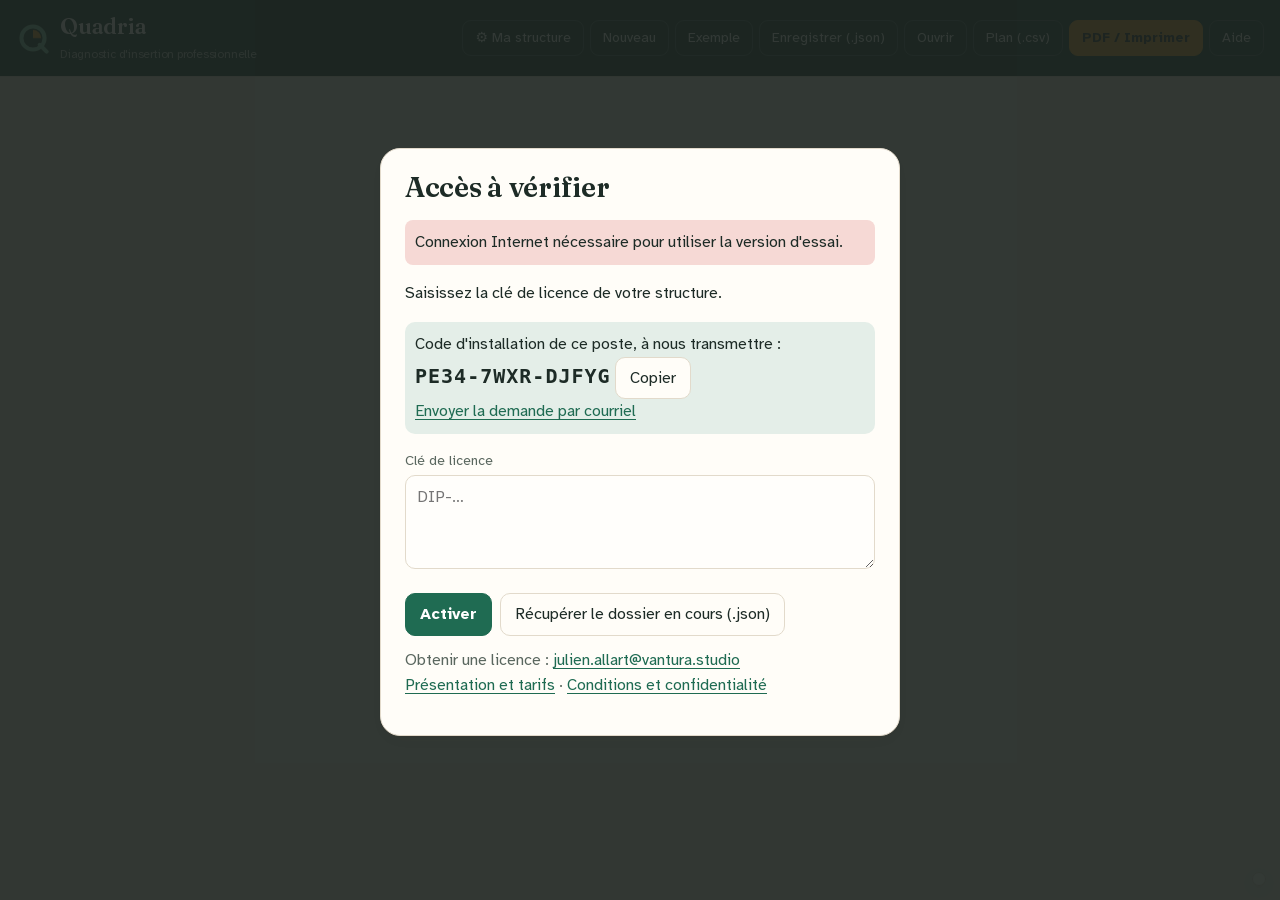
==== commit b52086b8: "Mise à jour de l'outil 16/11/2026 21:34" ====
--- a/outil/index.html
+++ b/outil/index.html
@@ -148,9 +148,8 @@
 body.wl header svg,body.wl header h1{display:none}
 @media print{body.wl::before{display:none}}
 #tour{position:fixed;inset:0;z-index:70}.tveil{position:fixed;inset:0;background:#10241d70}
-.tourhl{position:relative;z-index:71!important;box-shadow:0 0 0 4px var(--amb),0 0 0 9999px #10241d70!important;border-radius:10px;background:var(--card)!important;color:var(--ink)!important}
-#tour:has(~* .tourhl) .tveil,body:has(.tourhl) .tveil{background:transparent}
-.tbulle{position:fixed;z-index:72;background:var(--card);border-radius:16px;padding:18px 20px;box-shadow:0 18px 50px -12px #10241d80;max-width:calc(100vw - 24px);width:340px}
+.tourhl{position:relative;z-index:71!important;box-shadow:0 0 0 4px var(--amb),0 8px 24px #10241d66!important;border-radius:10px;background:var(--card)!important;color:var(--ink)!important}
+.tbulle{position:fixed;z-index:72;background:var(--card);border-radius:16px;padding:18px 20px;box-shadow:0 18px 50px -12px #10241d80;max-width:calc(100vw - 24px);width:380px}.tbulle button{font-size:14px;padding:7px 12px;white-space:nowrap}
 header:has(.tourhl),nav:has(.tourhl){z-index:71;position:relative}
 /* Animations : discrètes, coupées à l'impression et si le poste réduit les animations */
 @keyframes qin{from{opacity:0;transform:translateY(10px)}}@keyframes qbar{from{width:0}}@keyframes qgrow{from{transform:scale(0)}}@keyframes qpop{0%{transform:scale(.6);opacity:0}60%{transform:scale(1.06);opacity:1}}@keyframes qflash{from{box-shadow:0 0 0 4px #2f7a4f66}}
@@ -196,7 +195,7 @@
 <section id="s-quest"></section>
 <section id="s-report"></section>
 </main>
-<script id="pack" type="application/octet-stream">KoxaroHW62GEkM/k+CShXRWjuSzg6VX+wNUiA0gT8mzfGrEeaF0eeOSD5WVAj6nmMQWbyDnBjRwOS103dG6X6dEUYFvrJaDwPEQZlfvqguLHs1vwVYvIbV+U2jKZOAz6TCSzGHGxSxdm1xp5J3wuMrbHBs03f3WanlXS84vQQQDEB044S/sD87vg9hiRog9fInn6oQG8z6BveKv+rVpPWR6evfu81rm3ESjRheoVYeSCeEVEu3wnnqOj2W2r9QPkNahYzt6EQBfQB4lMY2vUHxge9xyk99gnlu2NIeAlX9N+2rl10m4basESJ1fRBdNwzRZNoP93ok4uweCzPqpd7JMu+hv8g58+rMft/5qmQCrtWaVqt4gkOTJ5zLuTpzUOJ/kF/[base64]/AcKXaGBtyckIEUAZRUcZT/0WBm52pBXxobKbLPor4AAHyE/uaB87zp7CMXgDI6z5JVVehveBYdI+7sAMQoWKyRcZnJqEz15UkKPTAS22wTvO7e/[base64]/[base64]/fQd1744jmkw+vZUm56PqMQlIMmBKDFa/D/UlCVT/+sFKrUhtErWHedB9Bz2EDqbvUner9BwH+dnG2EylD0oabZhJ0q7Oodw5nNI1pf/FjDAOdPT/5wXrcM7OF82hri19QAljsHjsar2zBol20gM5PrxDNdWeG5899eIb4Jui7+RUHdHhiyROnoWxw621szbLyG2En895JL/gO6X1W16UZYUarJu8r/yFM7PR/aKWOsaVTrGJxecY/T2chaH8QmHxtBJ6OZDmIpEN8WJuiyEhVNBOpMo3kYsgKE8hnkROqok+K6aXQMZkDZ2x3M9hMhCFDw0oOoQZ9pa1fNzoCH8gXxpGjCmEFKRw0wF1vuCp20/fhZYf/[base64]/vkILolFWueLmtR2l8TWgYDQEcuCki+aP8NpYMPV12aphfrgQ8F714G9+WT00LI1auGX/p7DGryL1nk/grk6AYZb43pDRUVTGgtIui0rtmIpwTAp2zt9H7o9ilFVR0FAVQBDqQXhWRc/dIiCT4PWzREoUQJAHdvxKDfN+3vJMo2oV2WCzUfh60iYFEqiPNfnOynVDv/rAltDYis9G6m9FKAVxYiY9DwUXlgWjAjhb91btYVBCgoegqxKR2P+YpZShDG4JshQj2TQjXSLIpRcDKfw0PyP/[base64]/KgSux5UHq8/wWCYWcZNsNbjrtWBTeWfa9Wo4KhCgIQYe8d1YLdRII8+qSm935SQdeFEuergaNAowYCit8Xx8AzarmNyxk37DOqaUIP8tSF3b5UxMFqcFUnfkBXiuN3TD2N7QLs/d7olloq7jWzTnoY/KxobFF7NHcSgOQwHEmycpJcwXsWrGi1/jEyTzFmhC4WZBwy/A8BFxfCSSweNHWn5dSb8P3zXCtYMIkg8GQcjbhABD0RO0PxVGPm4YX0SyqVZ8jDsjvcXHG5AbAironcylQwNpXm5m/Tiaec7CT5DdwG7/cDODUpyu32Wes1CLPHv5k6uNia1KvWfB3RFLGL3R69jJqsf1Ft432q03cw6tOgyIWjcfXu8S6/79tIeAK4vxoeJ9brMTuww13EAvUEXtGx2VwjjXVwEXhkebqHCGBWLCXcJLV829ugOiQxqpzjpRq1NaInaqZWbDZ3A/IIXmOy9NP/[base64]/vGlzFJpgmEmpQPzGBw5qhIktvQYy4yk6+qfBme5F+aK9N2IDoh9wyAwJ03IZRpCyGPlesd9QPs21l9pFuJA5p36vQj/9LHxUnBbay3oEhOtybmbUg1bYK3PdxFPKap71PPxAEQg3q+LB3MOesYeZqh0qCP6a2HOLBAFaqDRwU/IpiAFpyd8fNkJLUavG337KX6Stw8gEHcWfg7nFZX3Na0UOnAUHEACznBwF8EUONauh3jGwooSiDnADcya0n4lZGX7DAlw6MRll/P098nlLvcmor2FyCeuNcQgAt7MMZ6jr7dc3GBSID5dwWr4VtPt38/aedkDxm1mu9MJX7NpcFQaGdgjrYjnYZVWBvqhqDqZXD7AS6DUSRlkf0nRiXgLZq8hogjMtI0ZOnOxpxNzxKy1BICcbFkiSnPNT29V7nfeVOYEH1WADfQTVAsoolpE90Ac4Ddl+1EwIYthgEOItxxOEbD/7um5x0Fu60eiDXF/y5LFrjKG5OdAE7Z3LJVmQUbhrd01nJEZwS/b0Lep/mCA2RZtTtGlghK13u4ymqA2Y+LON7qRbO1p4HikPmRg3gxtu7AuQZW3egwUSh3w7w1ZdbryAJSffHLp77nua+Laiet1c8I8nxcQ/ihlssUlhmsxnyhVxPK0yD306pPMK/KaYUP88U7M4HvvUmqnFv2nkqVt3kGL1TuwiT0tCvDNIURSwVMkP41JmGN4g/LUfT+kWjTAFPRNHEOEctWw9GrPqppSXSFeOUwpB7y9AjQ9/ghjT3SjfN5F6VZ2rn48m7tD2BK2LCbWkETYOD9qvFWwP/Tv54/S1wEm62W2a10lY7AiCQyXo59p7sR4s5h2Z2rrU3uTdp6v2zTk21cTskk/8NV7pm6kP5Vwm74ePfSZAnFJZB7W1oatMq1utQE0VKSkHQgH144TzqdCoAd6u29yAXIGLAEygZsKJHali3YelGUej80A668FjKOURzfp5pcGMRqkLnlA0c76BX94F6JBeZqpeU/WcKiKnXZDRi5ZSBEcIWglrn1yi7PrN+JJmX9KxrmjTioOcXvWnpy6KPznzTfiPfxmYNuMG/qKOqdBjeVhpQg3mfPx2lR/XPOQBx3xsL8q+x6rVX+BbToyyIT+LPcNiJpIrKFfd+gEQUs6PLmW1ReSQFFVfCRCNwJM6We6pRk6UhlQqKzTz1vdG9hgZgZpi9EFJtGPF9tdarm7bBoRLNkUuMt4iRo4UmtdPhB23I5tzEk7jBX+eymY3lRNurwc9icz+xDrVYS4Ga3KfhrbUc/[base64]/+QJhLk++poxijmeo3HyeFbq/tCiLISKeXUw1SPnFGYX/ZxfNBDUTO/xlBrLK1cwkRID01hhLH96eihyHuRWTchmLgnVxuHaz/MNx9dJH7e8JgNNeIrLNZ0xthGH3v+vWljliF323/uqA1w7saWSP6KUeHL8tt+R78ielA6s7WvSzpuQ0cnbFL0T3IIggtLELxpJzYY9oJBV9iKwknQG48zuffehZW7A5NtnZP7+F8rIm/mhLP36guCPGcNpODnIgJgVURVsXVy6RlacOXF60DZI2iyIibnJxfvbXqrkMfJ2cFoMHFhPdyJCYXSDAQmNIG8InNz6BXwkXU0NqshoFO8HiQdBRX2SL+g+MiRPUhd4nd0Dfo+qalC7ljBDAW0d1rc6/vkiTdeR1I0c09oQZTvfMORP3jUxjFYoCeFUdayGoVG/CyM3vqvL5ypAmZ6Vi/Kji1CfDlPIVLgIfIwFU841tZmd3aTfrmrEmPQ+Z1AS92FH/yHq5Kp867+SYoi3Wmt80HAsIMn4494rzAq6zew7E3xEM5wkpAAZFFD0wZjsNbVuNkHb2QDae0enBn+jdrVMVgJWE0zYqD3d1GJyKMO5y6qemjjrad0YaDlICDM9k5of/IEuEn1u8nCG46eRwTUPr1c31iOnVNuyRXL9l+JgzBBjg7RI5fTZQ6SXVUbV8hwu+gdDxzaRxpJfLw0WzouTzhJvW5FmEUAflqJ1zHraZs1V1ctGcI5HbDkX5TZ/Md05Kc/PZIIB8RyvsxaILrI+8+GazAvAgpZCpci7aLwkXukstTqqZ3L+F16+C4+60oKLWhU6bZZyoSfuJnVoyuQltbWmfoMlrW8joSsE8XFMfvgWu3cLhz9R5Mrn/8/yfV4Yg2nYtsvPLVePNg5cSgVM8yV7BF7LDUlX4yPPp0pu0H4619pZ4UGZmMocNevLSZTpGWMoMeS+ORAtjQY/zG3XCKDUos4OAbcnA0ByAVWjO94VC0KFtjgJne9MX7SlOVDE93vFsFo9KLQR5n8i9gEYqaDVsUiT3aQtsDWMnqjvovUJw3cDyw2A/YXk1sKgIH43GmffkyXuXFcKOXySM6QR0j2dyEjYSLdvraZiXI8KvgOnfBECGjoL9XIxSgzY4tChYTz/OJA1L8PzRHLimS88jmHPlN5MzXABChSZyhQxOAnKc+He48fni9RBHLwjFWb8+471hTlwXTySuJ8j2SFcCgt0ktzLPxG0jOHtq7U9/tWt8oBcWbTFCfqwPIxyYj5HIGgplIB/vL40p/OIH9c5F4ydxIxeBDK93kDUs9x/IGbHstuVULo6fyR9Uvd8yUQe7GDM42OQ6q9PTXlEX4huJuHOUMOLo43f+LK47o+IhCrI5lILDr5UmFsiV1RDsyg4SmP3iMJGnlun8y1+Iyj0oRO8PuUBh9/jAndK2HVimJdBjoTk+0UvLnFZGF+xKybLeCGfXab8JzBTFI1gAIs5v3iMkUwYz+ztb60DMIGualyBsvv82o/19S+uTayM1CPtgzTXfYavXr8B0SxiED/lJ4KChd/hxJskaVP+McyyAXn2ej4Nc930eCPMfAzGqregUaDHUx7zOtMnkMVR9Z+7SFTl/G6PBt37U2zFzUC9t95tUOzch2YDFouCGL27OON3NIw2kQQfA+Yrf1/VrPNvzFTipI6RTtZd1Hpszmg0VRo11189cCsnVNaZ/U1aoPpuYAK+NiKqgeV4/zqi9+E7j5qqYb130x4qCWJd534wpbiyhZsIhaQcsCTmhpYLvdeCNw3t+kn2ZEM8SPEDnU9klv+/fL/MVJpGMy1HMhXeh963MPVaT5/I9PF7N9oIujDcNBok9+ylFmUeGN2/q7EpasxSu1X0GgGbvVyYNqaN/9o52/A4JPSGiArL102Krx8rdmekXhlJt/xhE9e08/N290qftJEKjhixaEE01YNUbZw3SRXyEpjbcbpYmQ3zVES9rv6Ti7v10TM8LMIgqOUmvdfFuUjJKDL9D+Epub232Jcpuc6d/Sobih8RrnKOd//yYtGyWEjwaWONbehTj965IKRCanjpL5A+6IRkUtKtvWfxWuVWFJZ3Bf6ebaQ3Ob39/Q+umEbr/zB4pAbcoU3QgwfNRwclqbAJf68bBizCciQ6hYnsdwHQp3wqNnANVa/V7Sfm5jZIZ9LZ+MbR1RDkKDjO4H723Ra35V/dg1aqAzM1fYm/OI5hxTR8OUhvrvyFjH3CddaJ6RoPL3NZxCC/bSMvA/[base64]/8o0CphITK/YNp2e0fwGBIgwA8Clh3cNzYzp2cOcA+/x6BXtnBPV0JPjXq4ek2plDEEIrHlxlyWoh3AcBSWRBRN8nEf4WdLeLht3aPhz49um/C0D1NK9Rgqg3VX8b9alfvlnmP4NZeEFC9/5qXZ83u75A82sZ6xxfYPeMAboiFZ/dvyFxfFEoX+1GIGnvKmFzZ9PuWG1ItXtLmFxsks1ppa34hy58nyZ/IWl3GXkAOJQ1dU9X/3XAFMi1Im39UZDlyHY18GK7A0oDj3FXvBgLoCpM9/0oMRgi1u1yarPBTtahkxHrlnsqPy0qLmXtNR6llLzxQYqYRkw6EkIOceN9jhSTJIyD2W3uXt/WS7r9J0yg+ZCMV+14hriQF46FbXgKOG0ta7WABFhPzYI8CGJLOHPxksH4NRlzxX4CyCrTKwY0BKRntnLY8dmkdcDz+UgqxH0Y8zBLHcK9z6ibXvFwQ+qxEy4XmrKBbl7u5FMB/oL30YIuOK9FUEQB7wZwhLfdfihLa2YZD2lpNgOcoJm8UolwQsfVLsrd8RCppIbOE/wWcQyfANNGMTlQCFKcdEzTgbse870wqDn4GXtte+euLYwjojmXBHjLni0cMG/t/0a5SVPlAsHMsGp8ZlX6ZMqjrGjR1flsFfjjybWK5PA75TuP9MMlOAsRTtkd8Jgm5ADfvC7sCEaHJbM/Glb8tC1j2TdscI58EQxYPuytZOT3baQZqsy4Xp7KssMx1X5dE+ut6ph/x+6otAFVcweKuaF9n27U/GeWCV/Uzq21LapyHiB1v5+LfXa2v15RainBV2FaoeIpLiYxc2i2v6rIp7zhWAGCykzKts7wmShg0o8huWg5I3Bx6ld2vYtG9BdQMFvWseUMzfYhC3DX29SWpmALmBku4BCE0/BRlTZAoguYbkZQ0/JC3KLH66rd2Pohz8Rws3nuuH261zkAsxu4znCB22jMHeNW05p84YP+jDKc9smvaCkCJjNiderL/5EIDftTBwVM1fUe6iPj6sBQ+LMSwY7vo72IeC4fB7DsviOlnGa8SL+ysrwf8nABvzo0QPl36KxTglMdyGPvnkjss9/AAYHBOoyskNGQdNO82lnJETDJzFws/Kural0LjZ/q9DEfajODbjoC8JMpltjyaWw0pOzRfoK2hiAv/dg57P41LKsKERselKtPQ4CT0Zeyh6uU8tjt12cOcehj8cXwfOkpwFUfNbAAYoc9+kfU1IsBTJqgOuQKskE/lLt7SrFqDnD6PkOj0WzF/mfTBpQO1XK68fR2D62QDV1hIedFd0IUKBwTln5Gll6hzMvHPPMtm9WRtf2BdEobsk2A+ZFQJxf4kMMI+BJERxrZQ8VNSmH9twXxk8Uz9cGc0fhb1aUBzMoe3myz8swVMSgw02YyNuqpBg/KtvPe1VVdNWu7CNEZmiKKe3+/0VPezRULvdt9mvAbe3Xc5FPUenFbX1ZfD10x6JANORCgmuS+hIHPVrGg5TskIzJYDiDGNscWjxMlZnS6XTGwZgUB/ESzRzSsuD3IHeuuVs2RrwT3Z+YZ8NusxgZT35vM6p3n2X6PHb5xX1jnG3fl3D5eMyxNxuF5Qm7TjQyHKyPJYh7I/ZzPN1oE/1rbeDm4/VHJInpj6vcQ0FbiHXFnBR2KBnQq8rA6fYElT1CuE+vaNu6yAS52Bx/NYRf2mb3qV+VBvfkcyqv0F0xj01QjuUzwJDDCadaYbI1kcwUu9J6YnmY+HYKf7fbCLxT/rOT8NaYOrRinxHiNGot4o9g+tL2B2eE4TSY6YLi+79pklu2XtfZysQs5Xs5C7fzujQ5P5EaR3F+PgzqmZaoL1z+3THidbEM0JtHzH0gSOwUyM0erCO6tnG/vvAw+P5KGr/[base64]/XF/Rk8WAog8A0amqHERzHRDxAm7GT1eRaYdSmdETV7PK5sEDptTA4j/qjabI2pzpZuP4ZGvHdYO7i+j9K9q7yaissPd1rKphS46FTfKrU1MMnbFzheYB0osskOpZ4C2rm8VxNmVsekFtqBaqa9YpA7P0KrL+B9eWuKADrxnefDSPaJ7uyRAESN8i0rq5gdnHa4SoTTUbiQ6njMPDB/PkyqBhnGjehcx4Hpv9+SMTEb9j90N6BmlhKOKu8qi2SQOiM1fEtrQ188DQexlvPvSqrYJ95O06Pr7dU+OOoToNh/xG5vA0tYpi5tUAtgDtRvg5vw8QTLFiJErqDP8XSz7k0AQfz+tNlSbODhRh0yCRADL6A7YJoQlOzgCRprn+Vw3cyGrffQDSwC5jaEnaT5yFvt21ywm91mgHZ+TIWfKLfAC2Djqw3OXN9hkI6vVGwI2HJfoFTq+u2IZWCjON4L/sM0BU9ihBKwKvDOlia2dTqx2b0bSRDrYItzRpim2ZoHvn0nJrB/9p8EMrA/qNJ5ycK+dkpXjnGOhPJFoO0eHgW2MJ8fne8Byuo0vCtoNyqYW1aWHjD8MxIfRuWX5wEK0zI8HLDr2XT1xGKITcmUg366jYHN0kpQNXN7tJe6bTWFdC8ir3u57kcZz9TT5FpmiC1/+eIygrZ8rUI4Oe2iGVZxOA/6PpbdNHlgcEWvPSrru4jKs+7ymJqTA+Da7FsEDi9/kKISysg2FH4+RDQU6NlmzoMeLKgpCoMNRkgQHQHRl+RQ5Apg3W87umkfBV2aS3Z8+qm+DAOdmOpJxPi8L4SzJ/LQJOYb+v+G9EKHrl3Y0R45WzwqAsIkzIlmKdonoDvDAU3T5rEklaT/qLpbTW725hBHHT8OWOwGovtxxnjPFHgc5hSl43sXujEvjxqnWJ7FH2cDzpAx2+uNbwMtkAfJuaSJruIRlUlaXVHJzrBNvE8aYafKHCWcvy2UOUYe8OF/Tm9vm/8hoZ8Wj9aXUf7jhOsFvAgyo2FiuOMsm1qgfmI7zE4ZSSsYKZ7TDAgikDk5jubGbXr3nAvBTuugHR/mviDSqe/SNDn/uV6Ob+x1vvyJau5rcj2D71NG+tLhZBovSXgvht/MLDFXy4ZqIp1LUm8AX2mOZvOVaOUf+NygFjsxQFNHc+Zt9V//qKJBSiA+okkGr1ZbYsz08e2AG276mtPanb4spSwG6rsudPrxv+TsilZtdHk1hK7acgvNXx3OVuxeSritOwNHfrbI7gP06EHWkY10a/C1irzcVp98nyVZrCbiCNsMgTlfFkcAjTtkIUUofuSC0mqsvGG18vdyHjJjdJBS2/DPG5+1kC7ryrfgd2x1V845OLGQQWidof1BvWyuu3Fu5HcdZh9PtGhhcBlULcpJ/lfczvzGj/[base64]/sEUihQWg5nNgv65ShbLpti3kn+XRnjRDLJ7xzBh9gVhDGLn+oBUnP0DEy8tPDHYvUy/DFhaCESuFdZ/+JBxEeSRjIcK2B3jV99yUiKnnAFncsSt8fD7DNlW7PGxaZbIm2dm1/y5y+619NhfNAjZRxsckndyLqyHy57WnW0UY7pXriQFZtVjsjpBT43heSp1fHDcWM3MRYVW3hEKO6G6Mh6sq6oZYhSfnJMcMi4n7j3nc5vv+gjX6i92AeQ9jvUEI/jrNFw75IA8nBrWs7gaRdy5moTCiYpCXkc2/fFWJp5exPCDbaEuKcocslEKu4bjsBCmn3EK4G9GBq5G5/ZPOaY9gk9WpyZ7vGAwZojTHUH+ln5m9ZLJsdDmsV2Pf7muMkQjZ7mPTk94rYr4qS0K9DkaiG808pI95Qw4aDbnT0lP2QdskmEUU4Cd9/wFnY0cD4+Ia3zcrIiC8tPbmQbBDe6GW8MqO2IOlT5mScwU6iZMFWQZX667TBi/ZYpCVVirurCFpf/mfYDB7frykgc4MUDxddLmFeluSZdfJ6KO4/[base64]/+7FwZAKyVn1Oa7uz+wPw8Re+u7HmWdGBQ75IIDqAazKl1tnazjrZQGJo1IXJLlREZS4VjuGL+pMC4V447pa8oN/gLfO4baNm1MP3RyI9XDVhKpGe5k64Hzm/CLKyMM9CH5Yx5a1SA5Oibz1oMXHMmTmzWmnSKsvDBkG3S0wCdY7MdWGAys5s+28WSbiireLN4jIWs/tcRkXkKUnQJVv3eyLhKM67YK4QsnevD6Uuph+IChxvQOmjq+Zcgk0rRpDybBJNC5Kzgmo6wCtjUlOvImGt4+zgYj9n1kLlAsrMy9rUQ/iLf0pdwCGSZBDPCEKR1SFSiZ3Hb4bgjK7UJugsu8V2NuV77aG/194Cgs9I9q8/Eta9QMUjbb9W06pYSAQ4F4JhIU7C1sy8pSQ4e8lIdw1piWXwG7wgrS7Cq8ecTPR/pBMbFNYySdcfCjaKa4gJOl+hENuQXSb8XBUsN/kvXeLtta0wOAHDZ0BBqWYm9VR88wfdxp8Yj9II9IjLAEmAcY0bgQO5X3DUjRs64l7wOQoLWATYCYx8eDWXjLjQTxZ19G/FKvX+eLNMxoNQbYVaWXa87NLMGMFmtJ0j+tCHqUYsFYDHp0je+p4Eey+g5rvVUoOIP60gmCN/v1GX1n2dar9anh8o4P0/RgEla2Ffz3CJYpfgXzn/97GJOYMZjUhzMNC2nfhkSxh2nyPqfJxhVxRwu/BlvzWQlQtXlMEw3IYuqRTcro+1zxHSydIAVxT79sD5f8dDGBd5i0jediPyha9bKvlvp0ZWiKa9BMUGGafdQOkOmsEPwhhm6wOqVSPQwZab9TqY195izIPQTh5huhymJ4RqjnJlGMN0feLpdDn/Iun/cwG7uGwChqUnoOo5aGP6CcPz3pKefgJI0+V2lYgYMC9Hn0URQeumYsUA1cpk2HpLzOTUz/uWmdn706ah+nZG62BVMb0VwagXjxFedCwvhqXItkjz7KeHuo0qNTAyC91jK6C2f7SeNk3eAKy7SKYHuGaKJot/JUKzAtiKv/[base64]/oczxC/7kb31qEC3Tc/FfpsesBvMIyxBGypwX525veEeFz1NO0fNW2dbQeco92+hRguYHMQFS917v2OlXdkEI7UjOhjSu+W8lKYdFtNahnayV+UNlQ9fo4RM8FzzEIq97cSLmP/qSREzUQEkyC8TORy184OPZ8p348GOyK61Aba4ULq0OoSQp/IAVj+hs/aBWJHUMocx9rqjHyK3tG08aRyxt22PdjThLJE5G5uaAQa+DmKNe1b4WHuPVLXOmCbJb65tH595zoAxlHsyYV2vHA13gXWCP7PvoDbZrf539osFP9vc3tagOuwF8meDRKtkjNqBHjEL3q5woEtTCPzChg5ZZulibeggBH/c90mfKXPwItkdzRVdaCHRpgU6eVKejAIaPeBRQI9PHwmPEGSAvLs5VZjG6WJ/bQErlFIeKYOs4SGLEt0gVD/o+1f2Rk7N31jo7C0Si9zLYKokJGXcF1z4v9ZsBShDbSdTzoEAvD5/HaWLgtmFvrBnuUIUeNm6VxGFi2GmvPDsS47qSHblOkLGOhaOVUPsMKxswhrZy6uRRKNUHsnnwe81Y7nMGebeYS+tnCqI1MEH8kBKCtD5o5XtEzl5UWqXF688vKbGRUvHUErWB6+jm0+sfPTgUrv7nl32bY3825EPm/VNTC1lM+L61WFzbwi8lUf29tiUvJaycNjsRGeqVrCf6f2MV+zpCE6nHuVtFDh1e3fNkXwJ5dZrQmUVXsuW1lKzrpWQYzahESWPLRaXEjsFWaXKZjpG4kzT6Q9Rf4x01Z4kXRnAWYX8C33WeIC9VWSVer+AhFLzCqMJSkG4Oy4ROINTYCQ2jSLFDyCBaDAEHPCv/Pq3xBP1Dcx/XK2Vd7xMVNq3atWmt7DZyoRUaglRx/[base64]/K/EG8a5qzffC152Bg+bBqV2Hteu6AQEwNxYcvrCH0Sadj6wKXkDaqfKvZC8s0Nv5sQveI+RUJJTdPDg0S4z/xyM/tp3F9N0ZsL7qNHTpaHwMwPKAqnkVMhqf79+7MoUT8LzzpWYiSmw2wUUMmWywdKuhXjoczXATSi+VI5ECkpDXSUYRmOgF47FVwfzL7ZNvkXzmVDe/IAR7L/Y3fBVDJqF7bmfti5lOjudTS6G2Avysd3FMDayVrz0ebRydUy0QlIYdtI83PzHXTrjP2vP2as7XcylD1tOWW4XHPzeDo+txbxD/[base64]/4DuLFHbnGUh3si0GMWuVHgoTTZjaIke3JCYgwx/aCiWbcc46hy7JI5bIsm61aZU0pD1lZrHxe1STJNFA5U+rr3bZIvqww9NtO8oMyLkellY48A2CgyliZOWGfLN1rFdtJ4MHCUKHXI1xNbJEHvOKEbbjcxwp6r6VAm/Ke+ZqkqeHJ/YPE4a3bpobXzl+z1Xakq7X+a093SlVW+qigkf1yqYE3DCPzEOLsNxSB3ZgpJchhk4bTR5zFmoTTDMvnbHHpaDKWHILI33qEOIamSGTyYqgWQUgDLMbiShoR+Ng8kNYBJ4Skft4arsYNB7sv2SMcpoSdgU07dM5G6uZKzGidjaVgsKX2oUdCuK6vBrK/CmD3aYpz42sx8Q7lTEyHEqkQaEMP0yXh/[base64]/BnaVrkcEtm6YFlBrm0maqRIyJ0jjwCQu2KkSbcyhwzhgNpwDrIIBXgC0MTNb76roAPyaYLhUpeSwryymI6MzCYcFsSdbhsoifA/NF7RVvGR7Xni3dyVk6YeVtBY22ns1X8eW7O4OoTPfcostG235xwazwnMAGCY7dvrm55RjSRsDJmIgWYz1XmnRoIa5j5c88RJw/6II5ACVUjsEv01/[base64]/QqSN4IS3tfsjRxhtIJuxtgzPX5L6GIyDbAEkErM/TBwXJdaTC/etzC2c9VluQ+j8M5HfFpSBJnj8JbTiTZf3tIJzzLFmOrze2oBlrgV5R8ziBLBB2tM3sV105NcmAODqz5fcfBGvLBN21/97LHZRsil6QGmJR6JgRUd7rBKSr+ECHUgrKVJ2zrkqiqGFg6bzWf6UL7awpndc8pCAvG+Wn3Tl/MF9hf81ISgg8wjxRX5Vy5Nq59kFyeuz24tPvdaau1mL+duFJ5wZOHSvqfytkag+4Hje5dhIZPZuTjshQaANe4zBpRBtHnq1pr3FborykzN9QMmowMhtsUa41sKksiWcx45oZdip7HuPeem7MN3E9ulQ1REn3lbZNNUJhZHELJUQlQWBcaUmJDzGiyN/3AHF+goBvogi1B0j/[base64]/7DbjYgbJMLje/v+Cs1R7xoMEBjIt7wuyBl81pk/orJlbhuUif11ZtjhVpbPm/f8UXWRggV9OI61Hduxs925hFFwW6ukjaoKrBRbNxrjA5p3EU+yIoHXn0rR+zCnaQ7OeIKtlD3dP4dwgKZNzRfNZimQFtB68Pz9PBFnoiiXTK8Wr/slst9eAzv4Vab/zoMHbPQ2L/[base64]/V3E9SQCdctuhK85E3kEL7gtNMvDw7P9zZhethqQRTIqZVu09TzYVoDdLzvpOpyLEr+CStCK060+gKrEUEtPSqtOmUMtdA7/nydiPcK3DphJWjiek/4yw3Ad4uxoVfHdwvtj4SqyETbjMPVtJBD05d8AHJ/e6YzQACPRSm+WWmt6+RtFG6m7StCA8Nkt/fDzaQ1hKBYlLC8Toa8CHNUp//GHFhWJJk59x7qPge5rCOAU92PrHX9FMdezGDZJ50BSFNDT53VD+I29NNq1oSxOBI/xzkjYE5ketKuyEpePcBWQQ4xJ5aaZIhTYnsSuX3+jvsa1y6yjMeTohuGMVryT4HzrS4B0thfsxf9yydbNDuyitiZXG47hJk/tbIr8arJz+OIr9EYPKHbxC1Tz+ql2H4T7xUye6JGY8j6GFfvEFB+m9C5GgYzBbOss7E/Bs0KXjcLMc5fJ1lc6V/[base64]/pFapw3Lpw5OMmRMtgsVuchuYZfFndink9BGyRU8GpDid3kPn03/SWm9M4wmxwE4SvAR08ukEnX6owKKU7sM3aiZDgFYKi6zQCXXHqSbbAnmtKZ/Q+hvom09hnA0riAoS0nF0eom/QEtcFbn+sqzO9QRTXK97gXfgsGAzcYXsGtYjh6o1LNm4X0fp8PR3Oz4vvsc+St1z8wfaMhVq0dS7XpP1Uz5PsrKjY4VSBvxqqs/75l22TRemrrLapMQogTX40oaIR0EVuVxl37zClizMP+Jb5KfCF5qozOEXOHOYRCu0IVmreX406SkzyMXsRA7cE6b+ioHtPjY1IkB3Byyq0pcHP/K2jv8gcZkTg4h6bogD36yhnAq1IpajWSNuSOEyhRNNtE7/oFaBMGiM7NsYwg2/w78QoZcbjsghNE531UtQmR6wrF/kQT/D/66gfcy/a5N15q7SKUYnWA3FNG3hdhICIkuGXwrdkzvapU+6oDvpL7pUa9/zdyWsyZ9zg+RZUhOolqb3HtYveN23zOGqkNZv8M2iEylyrmO9BpFOnqnnaou7nrr4aW4JtRipbu4wHcGFUZGMfibwRNs6NGBJtdYfgqIT0pZe28uMvoCnkfAPgvJpxfweT3BsW6o363Cd45KMUEcsSOFXn201wkOJToFtZ11hLEf3D1xp5HtePBhWqJ8fHzft6ENN//KpyeNZ7fjnK1Xi5OeMlp35kYCR5jEZst1d+IKTh+XZz1eWZ4eeFkHAqKPXkyVv5zQokck5UvlEkqoZXPe7e4+UiimfWoc38PZXuVmf4p0B6ajr8IJhAi3tXgspBF/uEyQ60T9BAsbXnSYRgb1PVtYITDgLWpkFhaO3PX+u7W0ShjmsYC5VOOn6aW1OA/Y1Yl9w/OUTlv6xqzYnC2+zR5bE/[base64]/r90AXOvz3PPamI1M6QDJAXm4fse5BWW1btWKjw/gdZBx8Qteknsjg0uKISvGn8X4RLs3GonZNQFXBZ2jbV7P0ZIb60+MCwhi0gl+s6FuDdw+wjOGSeEjfA4k8VBH2EJbDs70BytcdAdQMzCbShU3jQ97sUNSNe8/Y+ZGtCvgdkDBJZYGXTcS/m9nDd0Gye/EZfWhtstbCb+rdMQmmxWvKf/bYnnu1KZVIFtAZMdm5ZRi/ujQFI5IUWguSNolCWQHxQFp8rnhmXklizUuNInln1R5cYxa1OzAmCyf8qm9fYPkFX2P34do1tPjPTIhJrKYooocqDyYuq9lZC2wCk78XujrqvRQZld8PQzStQapWRSPVE9U9QZvGEBd2o/ZZASBz63X/QIxJT8DWK9BtEDh/[base64]/we4vOHt9zUJR1qsxj4VUHaaYfbPGCs8j02NGLQkztxS+INi+sikkEo84Zwnq1b/DhazK/7Qt1N1RfaS7IbL6CJ4M6Lr4C27M3Z64IOWSMRhXjzGbL3gPnAnXAIDbUhpwis2ZJOO5O6izyNZFdCh+/4HwOIRZMnjnQBiqcmtjr7kmc9QZp+5SZJe12QeJPxnQKRg1s+qNVvVoGsHz7tAMrjgbdzkPqPFr85LB+jorV9U5QMEY2YoWiB3yJzZ0b9KWhiMWsaW5E+uf5Wf3NYbHaIGgYodXg3WAUMpjCUET85sTyVfoIZgeqX7y2fSxktiabccAVTGsjS/vcBuDuAfRNgvXyFxcImnEGFaVGR9V6EhLaKqc8Z3Uig9mYmjC4gdyzgSUw2m26NDfe501bUIP/QRLi4MXFG8V6DqeItdcZi0F8BEJe91QcMYsnHzrpzeu+ekuo/eswShhR1JJt138r6uYQUj5suWZWA83ImirbtQqmYOMk3YfraYznz0Qsa8NU3XeB3zq5MGCo3+osijRXKv8hiUuLBqqFtyWVJnFoHH76YuiZ0cI/tspXczmWxQlORbIR85GJmmTFrsgMGivrUA7BJ1x0IxmEml6jcu7IblsM27GziNZSTJ/9cFmN+RiVogsLLibVrFWNUGeV572jG5d48GLdMpOqb43I/izElS9fziws0ZVFEIoGa9tKgZWBwEGKZvIfSvE1nZ4x0g+885bB/3ZtwlG8u9wmKY+PLBPAqc7pNw3+rLP4Cu87awsfflXWy2AJ9Nd8aWcqJfR791ypy4gL95uzdYjFoEnrVqnmUx3ATlvrCGz4E13/zLNWk/xgoUMMf8pGpahPrliGj9EMY4xqakR4QtrAgGZIFl8/tu9etmXKnIyd8B4PvVoEJ6lLgLuyDxqaZbMQBcETFh6G+ZlK7i4WivO/jBWbCk+/oe33Wy5I8oxWtgT3gQu+OciQt53zbd4E5e2DnCUWWHhxzhv5nSQwYzMROpYpNqvKeD2dDuMlfNpQs9WV/S5Um8lDkUtA+LuBuum5aKAgHK3UhNrwxe+UZoxrjsJq9ohnZFKs5oXVMk3jRN+DnVmu7AWMA2LK6mCpV4P597xJdNnY+9W0LcRyzcEwTW3VF1Id/WDqus7ldURNWfXer4mIgRNVpzW7dDKHuZqf75pex36mL6d4XCi6NXo1aa+dW8SstUtBqy455+4ywmduzFNPE74MOgbL+rn+3Bn1FTFgS8WIQ/SFOArtRDmfPLeMg2czcgo2P89sSK7rInB64bXCZ3K6aLq1oxkylYnrzdvGJScqyzgxb4/[base64]/rCNUCl1Qw+fLknMf29qHsZJZyM73v+DV1vP4vDNK4sUFBqjw9gPQEBz5MAKSNKQreb7iCWY29RJYia/MmeQufbQLsioD8lZbC4IizEk5dmtsrpFK7vDIOVTh1TKDHWAR8Kg1jwluAR5kKjP/K6LkbSSOLV3PAHRJUmlBSJ5LXD9kCqp0JP5sosCwafm+rN669bbLrWOiLHS2k1noTT6V5fuGqtdsAcJFVAIlAcKvaSXRGARbJ5b4h+9ugLRfDcm8PVYG1hGTBb/scoN8GjyMu0txASOZZfc1uTY57WhiJOuhxI5H7d5ks7duZXSZ2rVu+nh6gTYfIms2K+bUY+Qk+9NMDCv44+k1S7A3gpk5uouTJ5ilmFCNeB+jqitqGCK0UVDEj3xghUhb2Qj/u/EAPcv/QC9QS8oFmTDqAfL8Ej7pYjSyHn3OClvgyezXeycblPfK9mZZB07eh0JBP1Sae63LAV1rLMXGfe6klrtaWQhw9hVUWvfWbkkfc8MH/lZBmqkCRnlUILyNJnrXPNKqE3AbtfXgIMr7YxRhmKTJONPk6SQH4kJ96fZZ5CcvyKtSiKsJUJodZpQ7UCryhVLHp/N4XW467lfWUCsz4TQ++TqjW01Tc2BOU16lsvGpowUxU+WJ4ZGOKELG//3It4sNaItYWfmYRtXToR1J/6siVPOTd8UsNB/bR9ZHzw9I7aHEpD6LsXFsv+WtTSADh4L23hk3cJQbagR+0Y0wAR5jR6sh6w9rg8W0TwoZhL9k7SSiYoGneAsvZ9+1xRJFALrARgIs01DI/XrN5JLpWjqSbXJs2qtbZmELl6n/74NmgEaEMV4VHqid7eUPiYnErwtrf2Z8D34SOsZGyUvGV+/aKEgW8T6Zo7BOUFOIE37k+up6xvn9W+i8PIWMdj2Hubeb96nb9uCJuKYuDdMjvkH6PUGwWez4zGvxYnwcl7lYNqCcF5MoRF7vXK4QyVH+Lt8hedm/qRVJEiYUpe0wYValGHqNVaGKb8ObeET2MU+bVVnEQxt/6MuJa+dtHCGMbER2Wsm0sFtPQ2Ejiz2l8U4MBPfWcFo925qB7k1Pwycz/XFhSzQUtnYGloG8cqAzDKlJUB99KXfZD3sOuYp8W62mnyzyhMm/QiGs24fYQ0g4vmm8UfacysR+PnaAb5xw9lp4DOsokUNcEItat+pSTMjXCDdxBE4DAKXzizNeklaXjAO9PZtJb4Wk8B3sRWD3xfCa7IytCOqbLEHjrmbDFkf7y95nNZmfMBUSZsUTsHJwpu7T7rY4CJfYJm5F0whvaGmUoJ/umA6huEeVcUfu8b4PzBWc+wvl+ccvjYHo7X7BJ6xTDcsLkBUuaUTYmfQzah4Mvj3/5V1NBtmqcMrd3YnLNKNYDXwc4loK317e6ZVbzrkPY1ka06syw2hcvqzcpE4i1z/E2bmfzha9cAlCJY1gPcOIStZW2ylNkFC2viUInNiL3XSasQLiJg9WMs+eCy+0i1OzHtxnzCdn8JMUKSuTeEWI/XTELYy4XkTAhKijdQNA8SZfrZk2F7wnNypcyLo9l9Pqojvz78WSN7KGI0pDojKSigD8XNULZmNAeSCxZ8AqQyGaqEHSLUB2BvW1plVZFp8x52HHrhD+nZ52KpEvN9GV8r0c9Ticsh5CeVJbGiEwRZLMvnZ9rXtpbqSYxMQvdA/56hc0JtJ81+eKgfZmr0yjqymLrAEajujB13RWO5Y4ZhGDfDY8PThOIb1gilMb0BSrzqZhVAvAC0TxR8vxqItB7W977pn+rOdA+MXQMqgaxHZkih91Xc5dS4VMXEa5jCSZFlmbAoDW1P/S73RivRfDOfM046r3j8fSeKlsYSPBN37XzNXyjEUWPuiVSvcH72FeLwhUkdIfKczuVGug92GWOgJ1HCdd3ZIiFnP8R8aoFk55wtvLvUDETnnmECO/Dy7Jf+hsV13rG+6VLKA83qcGj5wwGMgy5wsCgHDsPFt/ykMWMdbyvA4baQbCzm+beCVcatWG3Mm7lM9u0KemaRLsZ97XASk54RvCHNpY/DFB0fV2Aru7qPFvT1A/RQiCR43L0FDw0dgv6qgt5MakJLOprgtXDde97iVNTJxqguHtdoOQaQIKSZ4LWEybEZ6JH1VUahTxabKQNmjLJ/2YYYDBSUsTatVsaO0A9d9CD+S0vzua1ORffjgt8pOxM/dEgAhNiURGhGjE485kG6c9Jl+FKFQOHRWY6ckz0d5uvMrlm2Xe8s6OaYTBRcztea7hQ0Sy4kxI9EU5hxn0fxyIzrvrt9JrvtUSRUGomdsdethsxaAFiGy/Ze267GX4tMtFqmLpG+tJ7GW2ovTEYkH+aCX/s7H2yT4F8gO3FR3M4PG8/dhQXt1wVs/PWWGpjrPScp0a2C4FkY4DOU1Ma0yrLc3xGS7BwdghlrZlYV8swrAVusV+7hsidxur8XXjSwf4uauiqOd0TskWNwFCQdS6nKkUC9aPmeFLxk9q7NmeRkaAxD2KuxZM7Ya2DMU72hda68eO63925yS6TmyqOyQyEIIdjVKe9i99Wv6i5m3r06eyxsV5M71LVQor/vKU3yQgol5AbssdVx8ymj/imqJ7ZtBIapaXHjzkU+lGWMt3nZzBrvEewtcd7+ulwvHqOAOXqtcRpqvJUr36gp/7t0R54UZCB99N3PBBudnwNGNmO1a7gTfYatT92510K1OxiV0/dqNf5qSOgHTYEzqqF0+dMuLzNrH7EA5WxPgoItyK3HyLr0DHZzU6VHsG55XvwsH+ZyXOwL7TgaGzgQKK469kuuj+/gH5FeyLisW9XLxQ0mUyNBb1AYELwyyTN8o4qBhfjgX1YNxmfir/sChKJL784hTGJ/jwTCRBhjPJ/jskT0sIkdTi3V8lTyiDn/TnWkhV5/y+AwJ51t36zPxoKz1O9X9H/+EbcQZHCxX2qVoPW/T85pJeZCm1SfhIIQxO/1hTkAqJhIA9Oo3kxI4KfQecAkBq/+KyHFjFMHuNUtt+r9V/gz82DGg53AyQs7NOg1m6EmOW7QovRMN3jD4vY+dA2x+VfdAMB0lP8ZfYanQWq90YGM4VZcaD6MWU65kTq2CaUbm2fgSKIoDJIEIFgw8SWG2AC974neGNGAQ8+XgQrPk+S+Y1IQ38ebG86tEILwKb3mtzDbIrGwUyCBUFTn4z1Dv50/lb0Alg6cxj9qIGcyauwugotupqTJ/n2dk81kreoQTiR739rZ0lHUUVdyjtH3U0HKSCCtdjNkknuLw9aLQhCKwLosXH7XZpRicdwvCg3oaF8WM1fPMU2VMiDEuatX0TC27N8xbt0j7EGuZwFzaUcTzL+qqLB3KnT77E2Dlpeos/W93leNE+zReOUSiY7Kz8XRPWGZGssLmd+6a7VomeGgDnzlU8FegnzSCdDn0Ly08I/7KT5F2SCsvpSOvZvxGo8pM9lIh4ggQfrS/qc3pkOZ0tsnv8Ria4qEsPF7iTlTcccTC0QX8tqVvUFu6Z4YHS8wpYmub134YpUqS5sOSib0QwJSbtd8s0uDG9JrmNfW0Jfm2eWjt4wN7VyUcAthTxWxyr/GE1BbUQwXQakzb6IfR5x7nWOItvYnJSEdDT9opSAkwFDOtIHkPiVQLV1jIYOWf8uJ6TGLhUbIqswqusN12lEMO4gTctrEGg7e9o/HDdIn1u2Unon33ooNwr6qo/KU/2QGuJYa8l7KxdsiVBKZgHdbJwIkXQ9nMvNam+XY6ETshAr2EIXN13dHwuvSYathEo5K61CoicrKUfFkiSL/B75CiFfAFthpmEcgA9Oy+wvIgKXLaYYMu0Ru6XGuSkJgIgmRbN9EK7obIqr9D8CDwrnR+HQtztoW4vbzVg80Do8YeFgo5uSXjYnSr7+yEyw11fgm9K37hZ8SdIyRl9DICNEGXPgQVlEGXNV+EmomsgP3okFTxhasY7D89O/CsIt/RUfc55DY6hXHVKDyLsJYfkPD7LNz3aGIFhLlanMTdg6yvFRna4vxlVTiIFyR/LoAO09liTB0IYngxmglH0AO5i+upOZFO8IEWOUIDTMThb4mGQ3wO9K3SmoqjxAp2fWUk8w/g1QN9ItCcmhCwC36Z/kFgv1g7ijUbVFa7AJ8o7orcFML61pLbUVdR1Xo3lJhChjcBWbmxT8zTVe1ho9L34MGAMPBw3Fbxj8Am3f/lp0zk/29tNdv/d+vFtjiZKDu03MCDB805qEkmshPApD2SBcxusDEzHeUdfwFMdq/jITPt5upguQ/KP3NZbw0ETyxkXarhI5yhXoEpDUjlE+qqrBjluBKn8zB9fCByNxDhYAZscfRRWO8FPVf6X+Kh53Jd06sy71mpn78qpoIPBDBrGo2FvEA3wN25eD5wWBW51xrP74Govdzk/YqPOZO4nuhQqJcpQYNzagoIZhfnoDoCuimcLYuEgQ028wJNiJgh9ko2tcZffsVy+zs2KEaeLJcXnzcB4fHfOE+t6+D+7bgJV972BrjNQKRZFL5AJAdGQUNHQH8902LesyQ0f7WpEwm1lM5/MBEAdImN9WscVXqE+s4W8m2y6e9ZpRYsMluhKUnJ3tM37AYSU7/d22zRoYTz9tgdsawyNgzC9ZhKRgrdnxaIQa2XrAipTq1gtD/CXfUsJJnPKIlg6DE4F98N/jdELC7o+NzY6jmNzA7mK8UOOtwF2gBOeE7MY7CoHLT8jNMcZAVGj2UM0/fbFv2KQjsDnk9RZC/PHsVj7Tpl6wKNCrfMGMnMWzv5Aekm//t2Qgrpmaz1UN2kD4EVY6aBTTVWg92YOpgZKxmeiyI/G9al/Ks1voi1gkIz5nHjBS0qdWOEAUC2ZgOEEk2yfaerQ8kTzIe4dx6xldE1kfycuk/mWCiUcvd+geCf8w4n/[base64]/PoQhg99qb+kocCSmtPGE19+Oc6iCk998g59j/A0sjCN0QtZZkRCdZBPlsmdlQqrol+3B1bQFU3KUggquusJMpZkPZ2AuK9AtidriYd8gYmTHDDtmYvlrLNmFwTIr/um+RbQIVmZV4/cWVmbhPfvpMCE7/GWXpz7BhI1VzrR33jdKtxJk3I49fsq52JeDrkQf3DECVZpPufhEkKr+55WboWBWCEVVxUH8H91RThHOTH4rzTs2Gm65uZgzWUMu4apB3X43hszmYAOA/swEHR7fE+JIuSgE0sRIubZihhq5tUrWjJueHUld3b4PsHPX9BeeeUMoevBXwbMlsMj/A3fot4GxYBXLaoVaUfsXL28W5N7mrudgmmE2ohMGor63Z02SF0ePBkxna8c69dPfYgPJp0em2jSXljk/+Uorr1tJfKvVvm+y5cYKvI/n6unw/FtLZuZPriaDhRyd6AS1Q7Bo0mOgkYqYxnIwRvBYnEyRLpdZtXSOA18tjx04N4bB+12zk4wy9oBrrEGh/8e2Mdo0Vnkz6JX11vMwb/Sd1OTHVeTfxJm1oNzlEA4Lwx2j/n+3/r1G8tQsPpu+d+RhdDQYLOZ29DJX1lON7HM3Jr2MceLW7uLv0rNebioDIrXv7my6FMZFAedrtSA9W3uOpaLU2CrE/MdaDtC8coRpClvZ0wMNUj8PMB8IET7IqiGLVyRa3ySGH1gpF9Bow4z+dO+lpz5YVNWTe6dVY33QsHkxH9GMmJJ6I6q0s5WoAMVqq+XXDLtZ0PlY1BjfRDk6kHpIhtK/r9BsCXI/8yVDl3MSizUpQdNW/UqnDYH1Q4reFlyd/BZwc7QyXOZTg1uOWFYmCL7Bsv1JVwtyx5iGyK0WtalzDy7x2K4HtrDK45HTLAnz1Voiicvh3Q4s4ROt4EZcvol6s+xcVrBMuyVmlyF241bNgnhsaCkkw5n94hB1C3ntM+c/+LASzVpLV0/JSeuvcdNsWoITTdAcAaXnlueVgjBLxJCuchelvYY77WKqUxBJdXmWIaIBFtaq24S6tiSIRKVS0v/WuVL9+3SAZgg5ScdwWuLLqssVt91LyZXc3J0AiQM9igpks9Kl3Dzs5KOJZ1g7jfKmyYx8/vZlySrZO8ReWN35ZYAo/gCQiBmzgf0v6fmzLsKKEJnCn11YtrMwLNIML9Q9ujHNi7cvv/R7FfgLN+TTa7FyQ0rOKxxluoanckTDNRk4HbgH0Cx9W1T/UWk/o4r7UgOtlkMOxGlL4bEmz1z5JSKP7h809mC2BiQ1ERmf4KKh+WTSjGhlGg/otm7ctU9jSU9GJ6mgyrO4iT8vGKgr5ZbBHVnkIgzuurakRcfgfEaWTNtU7GDulEKei3IPRMl4fmsuJr+B/iyVTVk6FFjWUz2c7s55eLwzgtk5PULznPluErx9oed5x/f9mpznG268YibQ9qkeajHo1mI7NLsRrIrp5oa6c0rLnNtbZkh5Q5F7NbjIgYn9jV1Aeavg1ig1yJuFTRhSDy8HAhR02UWpB60mmxKThLd0ELM4hewRizBpXMy9JwAdBtf3Q1MvVK4EoljDb4j6i7hFzTj59XV4tvHTjr62CO25J2M0999nxKYDfuJOqDa1MEq/bIkKQPUicigPMCyD1Hbya9zjl71EoM/Gakx1mXXlNJBLEm+AKs8PSISfqpgyC2W1aJjweNqSQefGgNzE8QouXZbSHP2HbC2oaZGbRD/VC8SlAI1Ky/ShGzdxb7tURYZepGzHWxDO9Y4MOiq5WFdNkxbOLW2WaeeRxBO4kTD1YbbOwWl3fqbUOFL65R7GnmPn8tiw6uxkjsFs0H1xmrpt5a88of/2Fuu+vRPoOdn7ACVswlePtmEb+O/Xzp7dLEHnmes7/ANtqn+Q8MUEbNhSYPQMmOBTLRCMP53Sg0gYOpECRoQ+GOTgHWEz80fjQk3HEsiR6BeIZIYW1u/aPnDPiC10E7oQnrYZoSPUYoNZy/4nGyJqP3NH8260pESfJ3cwgmdbZZ/gkBcazCpiV+hUDnWc4n8IhrUXuB7qf0oCR0PJeiIjegOcFlvJJ0+RP31a+gWvJsT5ohMFXJ4L62eTs0OkBOr5H+BOraFlwvsu3VUQ76AZus9hqJyoJurq70oqKOgoAVgDHbCfkMdkES9goeqX/vaLBH8oC7L1X9MWlMsJAyHII4diHa+UA9/dXOPFMmCb36sCAwUH42SYdr/9V0N4FigMCchyzesuaslIT7Lai6TSzWCE74OhYKyha9ZLFbCixD0oFz9yJYNtxTKeuAT8JpZT1TD/hfJhcREMqKbADv+Ov5YY9O77P/xeLKpNqLM+BqwhWnzcePMZt2NeHlJBqCOCEn14IBwLi4wWtxGCdVVEZbbP3GQg48b99beNxEP8Ogew8A9rO47gl7FyfB2i0HPUIXMv3dKwVEhwPln2zxaXfkJjcLP9OlMEYCuPxJrabddM4XmVaA9dCO0FLGh2Ybwzb5iEidn2HZ2vUyw7WFM65Q5/fyiJUvzJgPlqLyHAC+n++qf0sGuMq6dUGhMwPQTePwYyTSSbhgpWNGP67Rbr/x6ukzBh50SwJy+VGJNS+sra74+dhGg5OZY4bijVKdvxh7gFM9uaUdTmEhDp1UKWG3Vqo9KGkrpuQR5xgYgjNeP9yXJaVnSjSAj7gWR0eiXV4RLDyAvODSnRVU1doPjCXfHAEJ+l+zyWEcpMWnik/vfK5vWXTW6u+fwX558dSqKtEjv0/pDVUKN3jbC9CN2gjEu4ZAUwo4tcvqvsuClybFzkWgGaKmzHw7IO+haYYSoTS7x/fAfCWptAj31RjDDLj0L9SO+7j8IUD3/jT+DvgDi72yR2eUT8q6fzb5KQwtvkijnT22xnb1Exgy/[base64]/f1+0lbiyPENn/JL4fWaxThuPHEHO+Ri7ZgcAYT6MPTUaisAvikAxgcE4Cz2uOvUSNJG2cGrwk4AKAcyxH5CcAGO9S1Cg3yhWBMRSNCa54Z8LC+mpmagufYkM7u0mM8oUXMgQFvItN/aM23Tbs42jhCkhcv6er8wCOeHovSAJZET4mVmozTjWrWxjcO8nX+TA42imcMrtjjwPIcQ9LKMx8v5mRmbJ2igUvWC6QjWIUbTi/u99k89xFP3oGRYrSq01tV/C0VaoxhQmHQzgWD2E+bd6NDFbsoMecV9tDd3875BR3hds8eH6folB55cHinF5uR0UieZ/wo1ssS0J/KoRLAlAGyBpyuiowa/O9nEjZt/kQxlWr0EHdP4UAEqGBC7DrBeFSwPsiRErL5eCXiZZCeFC4GjWuXMg4OvNe0fvWT39PNA7Lif/K53s90xm6ahfuyZ7hFL0MWBNDya7IEWPHkd1fAb4FY7eFmDaVNAxw+zSz1+WKcTAybazaBCEaJLecMStU4iAic6tuyoKmiNldNU6SQFcBCVQK9ONFLp54s0ELraHhlfwo2SgaREg3VJMsMMQJdKRIYbHBQx6M7ZL/kv1aXiONovcgXUBC+2tmXkF0R7J/[base64]/c4ADeEeryr4Rj5TUXFcTs1GTsj/k5FCs1xyKs/0aFcC8sYUngsy9vkwGz5EVhaH/rmnOCDEXuOW3jQN7tbbSDxoRdVxJ+yWoOa6k1nwk7oxg1HJvftgZOK8cFWK6//30LgiqF9/L8IXk8NehWnQ/I6J+6jrCXsNYraioX0WdLdXUBKwoOCKRGOgbPYucnF3Uwof7Lbv8TbeNh70ePMrZNvFPvBld2JJ2Hdc6JcxlF968oakpwIY6u6yXXPN8HtlEQRhCh9KZ5sAJJTG69ZKhFfeFTiEqd0eghfVAdlPDFcwpqgG4TdL/jnWF2z02pt2QUSTrWQedRkMoN2ompA0N+fYfEPItgBxggYRs+EFgAUoV/jm0VMgCMHFmeI86Ufd3nwA6JbjGp30E54pfrxMuNBDr20DvsKT+3ujHiXJ1qJs3GwtnzNUgDJoHsXfxh4jLdBRMrTQZT9Tlaeh8FSp/M50Geq7q/YDKcXxlPmFuGgxlwew6KdMgS3dXz3xqax0c6WYNL+PomKUL+lWJqQo/X8Q9qHseqvJuzT2IwqT3tYibB5lcCerV0rR9j3B7WWBxxbVea+i24oLi/Co7j96IgzZeVfiMvmMgXqCu73A6FtoapaN0skEDUVm5R2AChCPQSVzFqH7585KO+ig9iNgYzztyD3qCeZwB1yrFJV/2is1dxD2VqbDJ0esXYQjI4K+OyOMQGnXSTcMjGHnJ7zCkHbMNe/lA29mDt2SMlziFXzUSeSqAyyeIUDOwpkVhkUQa8MHazL59JIfb5942aVVfESj029EK2PCOL4OvmyHbpmMdX8kvFdROhcICwMXMGAyxCVOOvvkX0XtnbSNWIqMzofMIPMJLP/[base64]/wT0nJMkMmYsWRqfGwX30R/Av3SSXCjZCBGW6NnovZSdYOuDHmcrZRz8aoEEfvZxef1gfsi3Kh3yokSk/TIQInSI+QTwnqkuiFOBIv/yoF4QVOh93sueS58fYZhSYFMfQnEsebrD0K9FfU+foudDmB/gQFM1A+p6qJH/qw5M3QwoPUyoua3sJB5wEL4mUGTSS6S08KOndWdt6tFhyppsYazXZ+UkdRPV3don/au7fB7oZinsjzXwmiS23RE7GY5EtL5OVxqrlpKpBt+86KpXw92HujB7qZ8mubMLaCxmZWnX5/Lm848SJvw2KtZ99bcCVnbZtno4PbCBuJEDFd4nLytKBRBzzAsBWFngN3/qwwgXTo3zu554VgcLN712GgMQwSrN4E3idutqit43MTJvO5ZIj0Zh1hVsZHj8O8fPhIAcajN/eb2xw6npNihmUl7699k5jA5ghczqU49ZD477MPBKwlX3qB9xaeu0saps6XZQUrSWH518fdRKMlpb1mnfoXnGRmBbpND1TvSyHem5LvVEONqdM06rarWHls/siuFwsUHYWLVaQIDNTB9GpJLLBzTBGPwVxxUq53i+0CAtqtrffzhe3Zo8mli7frzsMM/wXRhm5b4uyyYNdOoL2r42goxDZx5RAVdPXZUBkwSewWGAkyMy7b6BVmBIqGFFgHSgLND5bdatZnNT5X8iexzIXYQGPjgHTYMs12UrdEkisqozvjfoYihHAjs8CDmSFu/rpes/1fb4rA70EtpFAkGKuX4cC40qKg5NPNu9abmA21DeXLUq1qRLGUxU/pu1El3u/cjaayPEtScHBxw78pDoNFvsfRzt1HYqYT9SKje6YRbWkXRVOHzWlklbHfxEETZI/KSYlBIBmi+5CT5KCzD6r+FOCHe+f26ggI0w9O37KeDzmxhq+LjLC69QpN6fdp5rGdwKlB2yyIgXOuVXSoE5Tj6Oyro/xe9JNea8mkFFDlvmiNiId5aLMXQ/b2AM2CZByOfHC7nvyfJXsx90RSDPwvjqcu0985gjtw6xO/EdL3sB6DgWNzzRW+A8uwnkAVGvRd6w6Qm0I6a0maLn9Tdb0HlL6MRTu1JHl/JZcmo1W/lnw7L8ldG+mFPgfdaOCtSjcroyElbRpFCgpUW+1yZPj7vqESqNyNt8VjCfOlACWi/JUJbQM+JjM2mxz5AhiulRK1N41gvHmfOTdiTqFi6gIeQbvYcNRoeqQxEvVXfSaS++yRzxWIIF8THqwF5Yu6jml3kf/iTOGNABFG7I/LOb3RBbQ2vbgOkZ2RZ4XI8v+wYu6o0LB1lCs8yVag8aqDI39QkXiTg6QlWd2/Mye8akvpqzRgct08637CAa2cMM2PhAusBsxNJmcLu0kh054q5hHLf7vgGY12I7YQWSiwA8QBC1+vgmaDZsZYY7JB5rnhtGuMznDz/NleLFiVAvjGUsnf/Bzz1upAqToq06LoWrhGPhVtAqnkt8O3NMB2H+MNxhRFdBpYY2SDetF5lQMxzSPODx81Ix/5uwo0BDPIVS4hMHRosYlze9ivaqWrvudsv4Yx5soF4bQyxGrIKN42AYQGQQ188LMt54z1MdAbF4yofI6WCViJbodAjf5n+D4g9WJRbtVJShMoTE3kWrZNXrwAavFZw5ne3U1O5ej1n9OhTLaoXoGDUVejTuEBqKQ+k6wFIjIFDpSMWCOoGlpid/rT9dTnyQJG8LZDVT4hAO3qbk2TzK4VHi4cPrE9bl2OTbVrAgmWI1uz01Y1uOZh4TdsddPYiT1LORFxqcGLUYTZ9DL8YnOOL4YbYgzoQe2GmJpZfzNI+Ba5Z6rT7nTMmYRZ8xpSfgRmLjukkpFmUYdjgswtojzdqIH6z/GSKOL5NGUwIZu3OmQa+0XYu5Xi9iyIoTSbNjNmHK43pldhI5Pakews4g2wxSW+sBbqjTnm43BxBpvblPlIXeG75bWEhNk4g5tl1pFcxZw4aPPCYP8Kt8hl8dLkcjJbZ8uakLQAsgOCvfqeDhcx3s1ILu9TmzAi7N7O927aEagmsbyX7fwTuO/ybTBZyqUuLqFQe93fpVAjen4x/lXoFVMCyq+QdHV0IddGlIJqm8BC2+Lhd0MNwhW9H5EZtkKm8+Tcq/7xuZnE81OUV/yi660GtppGPk1RQo4iXmLF2keAVF8fIfjt8ZoDye7l/P31dvZjXvVR9jhiaTkRTTtFtqRFZr42kQMUZQlgIOOUCD0sLdE2hgTx0coq+KrqoxX1SHRTTgP/VDkcqGY2CjQWl32Mv8kDMivVDluU8lAvqXYUWcexApr6w/ADkHEieRQHHgk0vn4XtXSSAJ45GmInZVLj13W2PGS6VZ6e6nQck26KIMFiqaIk/tfJANLBJc+/+OGF7iJww54GRG7ARyvxXd0BAeGttkVAvdNyJ/CvAu9/bXPVnnChAedQ71oiu+5y5eYzZH42tYxKSoxe93HdqUZGpxG7xzbIU6WkMjv+TJessRQTO9/9PQwprcevBPF2bd5dYJXG3FSXqJqVE/kqRC30owssk3eUler1pl2DZmI1s18Di4Eh65U+s1Wgo+6YOgI9u+lw51/DL57LZnfAoas/Q1CGgiWsutXQcESb5hcFBuei41QQ6TbYUzHOT4aeSB2+9tpTa78Ii7aTXs18+v2CpWFm6J0FxAjZXr3xyz3AqQhE/SXOOQVAsV5VFqdKSBCw3Mmf5d5TxkS0hL26jm4So0XkdckRZVSG8CYJG5aoKbg/AOPMgGBjQ1Mc1R5xx11ZDn2U8D2Scl1PlJyINQtWY4KL6kL6H6UDkGqkphy/gTxpknBjWtjGBwgMyuV42nLiXp1hKfI9TiBd0qhKTbGDpMBdB7My1NUJseerVlfgr6lyW8IakDO37ViNE74twgnePaKC+LglZwsdW36PGggUxWDy9oaUax3ivnaNVHEOO/EHqux+vy6dPrH49Tc9EUVJmWgGrV59thbM85qEdjpSQcH7h2SNBJdkdWwLc8jBoQ7UW9bd4L0R5O1aPELCezh7d5avO2QEc/syKFFn6bJVsC3Yr74lCLaITkOumEnFrhlneOJC5wc9Th32SGcxksbZN3OYWb78PUU5IDwXj0gPATm0tQtzts98x8xI6GpmloKny5RP1E9aCPVD5d5Um9xXSbwQ5U/4dZW9XDaCwRij9B7OesRoD+Ba0t1IZ6uH16RWFlwCiHz7mD6aej761FN7/apNzVBM2E0zuN0GoXaaQsLt/6yj2aYkH1IzxEH+Zb3z90SU0uDNaMOEgDnVpvngsHEvOycEfEaFCsGOc2Nviry+dkyfmbJ4k+70aI0YVsZzzmTFT1vQMRrz4LWLANO9NMUkdELMsd72isHJjslyouvgIeaWWWcyw2T/j/ORmzMBCYQerxtniQQpryD7AojZDrZx/Qeqsj91h8s0ru03PVzlLRKDYU+nQeqqXxfck6bgDPVbLyvKx9W3nh+IKO06SnaTwRp8M3zyV5jxV5twqq9YZx6eQLAjWUVUMcLHCZ4ic1PCl/Q4Hl8uQ15yHux7H7lfPxKKODEFbXNT6Zh7YrV4rUgjdxCrcaK5B1npCVH8KpgChKGvjfy5diVQj+7Uhl/6PxKWPrxF9vIFGt5noRofLAJ1YZIVa1bHN4do/WT0nzUS40/tzOtPQ14b0sy3eiZAinfurVsgOPDfze4o8y3YtG8y/CDg07HWhyh73ePi3Uj3OLKQRGRbdSRsYfPwJB2duJuMt7Y6AAhSNknsVXwkQfSlCgfOWMdefwXkXUxt7E1oH7JdelgnDBuePKYneca/oINUjXPdhwFvJmy/64r+GeT01/dD6LB+H2zauMFWeT8roeZT7nvpzfJAGYxpJZOI59F6A5y2FsetJ3F9h+PiImlpFX5C5QKSrwiZQI6UP4vqedwkWtFy32+g8t4mk1aG2gwW6BvrDqvb2nF5O26/O56RuzNUKX6jfGnMYQvwB9nMxcDG74qeR3ENOtj1B1HXasb8zLjG+6pCR2vRNvnc0hJO55/d3CoFjqNiUKyBRC3wl25hK6IZZaaPKkKkBqIogrQRB3oi577DlQvV1wyNZF1MavLiZgb7QHIp22MQWbDbM809HZsZ1eIq9T8njrtpshWEmuUQLcHby8HEBW/pleSBGP4VuRkSMzLol2GxUpnZoVWuBZpnHztD0B3F0nbANl3MBvBnuBBQz9wlZzi/dPBstCGTQG3LYvrgFLtLDr6Q76taRodS1BYf7ixSuMaFi8NUN4OqByfjbkPHDlW2LwFlhOKjZx0P8WehnuPSz2AzK/kDMRmc7DW16caHPnK6FUlFih8K6Tsphney3db8pg/[base64]/1+wnfPky/yIS+zMKObu6GD73tYo0vukIVcd8LwdD7ruefNo7UCrse/NB4M/P3K/2fjjxuNRuvODyR7Hw6MkjZXGQLjXOpLq5ckZXFg0V/A6MfFkSoFRmllaL8i/iEEMCB8Iv6P63FF6JyuRCfHE6YDSyikbGzOAyogJYa7w4rxSatsmmsC+NDgyb7+/ZX+uRaZbn3qiS9ufxKb39g8mFT0rvq4DUi43BklzpGsoBJbulrsPplJ0Ir1KbpQ+R1C3yonhZkNiX05WV3066PGb3Nc79Qsr/yqPv3zAYATeuqHkTXMC2sbaoadpYkhXCeyPNmmM+MtR3luNiJlv+8Z9EVY6jRZgSSz7ekv43fJ77393nvSogBSaprWFKJFFHR4EkZCHFH4RfZRG9r/6T1jGEvbcclhG74epx+WNlS//vjOqldnG4ZoRYW1YqvpDV94lkG/thqLXb6BcFTu/j0HlKGgFCiXhUzgr+9RU2S7UGMfDALXxTgzZzVR+xi6yLF9lfPvVNjvFB6Fz3ydINAhgnE1soKNcHEiHLJRKnx37S7h2DlX4LtFOkIk0r7WWGoDsq2zJutDJWSk/kY6/I8XkuuswDD3cc/b/OwLq3kugm8k5kaKdtCvMwuzp1YjRKwNs3zioybfalnOxYVkQY8qE3bAd7FQYFySYDhUwQVGdlXNuQW41jHe8C0PAF7VbW6rYlvR+2juf1TwQQw7PmJ+fx5hSukaZsOCTkyjVskZa8nVgiP5H2gTvtSg8IucVo4y9eeQQOC5Q56YC+S8FlaRr2/8f4FFd+cr7OePkG6B9jbRSXOuQzFH8xpb3mJln8s5mMCy/qdISgMh2D8rgXskaD3euz3SdTBnEtPK3eZOjLk+PnnSSRCvU7BV/Zps7HWbtb4we+pUplaHSoEOfWSWVMW16lqjR/mcPLY9AFSzSmvqeW/PZVP5GpThm0kHLcRohkiYGQhwmcfIpdYB7eN4L69NdafFU4BDJLNlKECRaKv6Yf+UzQvJ9ZJ9xZXFS7+EdREb5VUtyKga1ngEUUBSnI50d/[base64]/8M7UXjjYtMzi9ynciUyTGYRKwSVXS08LUKTOtJQVGX7N9EU9+RfW4y7CV2nT/ky6HRnvvWJHgzX1Jp9k2rCe6VGmnxiyNG84n1XeDATEd1ypqNPlFIR5CZhsTB/ZJrvct5i5TzrkhN1E3ib80IqNqhBZ/ElSV4RzqmF0H8HTHcCRg8IoC8rOxlxf+31bIAsJSeeVntF2AlC2XpunoKrwwXvIYIrgPUuMz0ycMpZzrvtaRfbXHFm9B9xYKD/3ndES8G2KLWQlhrwIQ0BumP8FiUHA/92vTrh6UkzwhQNYN/OS8N72Tv0erk9hrGOfGR+mIoI0xTjSvTwjLSCuFHlXzrwGJxPnEpwvGOmYQSrpZG9vgT424wmrLJaaib2sKs7UILeDwPSy1JZfWaQMQ2yWtvnrbx+J0HTQxwCO+w/G1E8ERstrxPKG/kV91MftNIuGcyETMINgwifNjDT4PGc6AFZxCqOMuyswr21/V6SxNnn+0VKzRAT4aq77CxgB4nQ5nxry5FdPv1+7t0u8H18iJ+jakN7NOtrVlnYqxrhiDBYZFnHAinvPYsIvEYL8ubH0H2bSWgGps05kWfxDLlbr/4/0NDwuClP8aH+OGQG8+0Ns5mwxiZl9bYC8aA3LjCQhZQ/Xqqrnm52YljQQLgflKbxDw7WPYv0OpiQwkknlp9Y2sdI7Gjmj2kfzsHDAUeDieaiC9PVnNQ4h9em8wDft6djNl5UNArtLSYch5/qKclrqv3RU6+A8lqDeZUn9kntAdJEPAa/O6jNJFgCpyWthb4tMSS9lxTkz62aMNbf1Ehec2ZjEs8VkCiLtmKmE+VU5rifhIMi602FmlW8gqwyzVnQtErFOTn7y8p7rwpUnySjrxJMlAf2zADAJy5tEKavu/RJwerto2Y1+HlDFrsW+gF9uAQk0KKNfs7aBib4aQaOqFKvZ7xQfuAmSvSTvVhXZZ0j7uT7iHF4J+NGBprrtL9e0G6To47r8LtdmTKMPJ1AX4PE1Qqb5t4DQa7PsJ9R7iX6awWI3cDCPV8Zx2e34LRPyFmkehnKBgvDY2rQX7FzRDDRbeFxbTPkHGfg+t5k4/hP/pz07JpvLQCowhsHEtd/Vq1ghzKDt9SQgfajsRJCxI84ifIdoyJGsYkilAS1jShrgjP0WgCweqgl6BAWjeopMAWFVkY3KuP7JbgCGD8VSGhUG1SijrGWIc0w67msz/qygFhyAZbJ95rQgpFmSud2S5OSNczMBEBlFZC8h9u9KBYZBFEY2aT/RXESPCa9S7VXrmibupAE+rILFbbm/dF6PfiIX+eW6EP9r7gl2p4S5u8c21ZG9TtLm5alo9xayHrPpJNsMAuSHEnmJbw676pOxX3xbjS7u0qi1fPLm4fHfvRtVyTnKTZKVmPfox2iK8k7NnxGqds/8cwhcb7PU94pqq0Ts5QgeBPnYIXdqE/TLJ5yJHwOCxqL30DisZQr43tlkH43yKchLAp6CnxKNcSwm9H8QBoQ48zz80uGYWurswjlcLPlM5WL/P/T3pb69uzA7DwobiN+LcjB8GEpFAjWRCbT9ZEGFOqRm+M7YqImOiVn9SyX1/uzuJrNGHR3B/pzwdl4zQV3eHV8paGhn4pJ1mQcWlmusdCV4ysFOH6OpVr6sV8pnFPRAvFJ1JK5f6Zd9kqoAUUyR8ufdXi8fEEMuRon6St5inJQ5UlzQ/f/AIUdNi0afraAn7NsAQRU+nvRdw7coSVY7pGKCDnMMbzt7Xy8btOtptVfqDjzxOEr8zPwSBrfK3GVshExaGsTKCBRuju17cyKu2RFWlXk7aBlrd7ORtse62hTJWcm9WCaJ+FPW4b6iNcVjiR5f0jk8CXFdaAKmx5I2E2n/NUi3BJt+KYjf6e/b9vKVtTAWy2k/XwJRnm3UMt4jCvA/IgxAp3v5t42l0GbAZXjlQjQOCDVQS+04tkQ1JQQEfrylHbmPOYOVKLxpeST+KKyuJOJmKD/YUJdp6xBtMGzLY8C9rs0/C4m7x9QQ5sPA1syYyhE4TbVw/EWegVKPEwbdJ5oupKhdo8ePhnmTGFV36KZAGk+akqiGLVBZOGlJE1Om39oXOck0qt2t6jGnjtllaLsdTQxWKQ38wnjf/k/gY8+mP5oP2BEtAQIzJC2sgzaMd5Oh06uKFw/fgvawZzGFQX7LD1L/cFqWq7z3wFdzT7r+SC9XFVFvDqhdyo6H+Q7H5iL2fBT/c7Av5oNiy6DFljRlKQa9ZzxMLgcKB8RtSulOhojRPnd+W4n/9FF8i288/1UgSyOF5Ioaat4E4VAZsiU3e0krE/n9POG9hq4/Wbs38UeAXZP972phMF0FYFJKkWkYLjqZ1kJikMCHzZcwALhWh3cnA8xKtXHWb/VCmQo4EGPKPOp8dUAHnwbISca1p5d+O2KkfIqBRFrLg8IYKwi2zAxemKt0BRSIxbBdrF+7C7UNjN8RRMj6pKqfsNKYiwbMxjG8NBonvWxSuA5KzUCJc3ivpWFIrzO9MYmt7cdtgB7Pcc//FQlwFndb3TZaOw13y0VfbkC15/71F8QZFCpiywTKeATu5ZqswCGAms6ofhC/YR6eR6LzN6+lsHNtvlwY20g0KVeJXkdh0+rIXTHVCVL24biCaaHSQFTArGuy43age3ZQUgpPdYSi9GlKPsfgRi/9ydIrhQs4iDPSrpo+OGemN9UXovj9KhVij+A1BxlhOLk+7t2lSmgxOXLZkEam2nHHW7r7+jWrrw2lfEYZsqe7FJ542exvepon7rivMwlvxQtlYMmavzCrYyOV+Pv6AU2ddqN2tpVzjH8MVDwzRqxR5d+XSVwU1ZWMIP5RDJJmQUg2XS0OxvPztRdIKxt2IjJvBLai2r/we0f9g1d58+9H5omtNAsE07OUM9wF90m1ECKZB23jQbbpXPACl4n9khYsanUFSpUf96TFxtzGZWFQw60Fgso5j8pug6nuCT3fk+cNCT0ZY4057McC3uSpPXcyt7uxvQ7TLDaneyFw8WDJMyl2IRRfB4E/q/jQxQVYyyQanW1yAo5t91yaP/Eg53s1Am0HsacBWNq8GlW/[base64]/C7NHS5M5o6enl9dgaGtKBWLSe5vqDmrJE8ROEbEc6IiTPiDAtWi4R6I9DB+gKnP2pGGTrVD+UMFSAJKxVZcoo2TNnYBHk/2XIs8rrdQrpZPPi0f73tp6ANfDZ/9l7qKPqsfQ2dXUXgK3iXFqrAIwQ4bF/Lkqr5lwE0BJDB98YHBker9++mX4U27v2OpN3meKju9ejj+89k2zOnmsR5TNute4XZJXmkFQHtYNUiGviJbqxWpq9eTkhERIzn05TvDm+/KamiS1/bmeEU3NpVZ0aWgofSGc27CVdcdPNFMJU4RDwuaJmq/x79POZ+kQAjQCtafybs9kDT2ILqunZjsGZvW4DEHZ9sB1ij670FHxp/aFp94ZVAG+98OGAtyr3FlYsngkBtA7AyN4Axm16NwY/4mXZ5BZViqiW7VWHNhklWjy4AzJEAdqteoj/8/Chcyov1V3B9lxV2W9zIzCUatOaRD/dBorbrUWM7AZRrkC7Yq75JtP2eNfIc87MNsp4Zds/esn+w4SLiBE4IZN1PJSI2Q0oiF3pov606z3wNdpPaRpadJqYKlwLTDwGMRpK+dA/61o73ChkRxmdTiHcuTYJK4mkG7HBqwM7H1k1MR+2RTiUW+m8whHiOimLC06WnCSEYvjg9dPeGN2s8O9Vawepea/A9q2NFjOmUHoFGOHPW24v2jzldBoTfbIKvAMyJSx1FxZQ02wc0I6gQVoGrPHcvTzatrmYI4m+J719aplAZ5676x62Kyy6onV1pYskH0cIgA+XpMwACbZavFsEK8OR45aCwmg25h4VqvJH4CCqsiina42dGczBYJ01MS11nt31ErZF2whTaT6H1XgsMRy38MKGwbgm/+tEKbyzdyJnNyjd4zFLQAlPeKja1Yhq5Gzfz4FX4FvB/0MfDVqcnGN54lkHcPklDnrsir4UlJk89P/zXiTE8oJTaKgkxZhdjNI+GsWT8jMkh7vWW6JH1v4DPs+Ut4U11eY52t6OdRPYJZaLwqWrDtw8Mf/FmUNdEgr+6SmlJOlnp9BWmBYqn47sY3WDfwQDtn5z2aQAJX+KHWD4AvrFvJduV6GJsbKoP5HpawP8JAm2PaRan/Qo+A9LrvaE/vTJ/dEYJeIIDK3VrNfFD+uS6K3k+wuWkqdZDkCMAe4R112mq+p25Kn2ZcBEgx0BDCRHXKavQtvSPVINKe418dLbDxNVvZDj8hJP4akYEKXmSbSYcX8OYf7Ojsm2vmWpGR+iJD8hRWftHWoXfIcTKSzk2AiYcPzqfCu6wnzxek52/Wbr2c/39WPa37ZMKTCtemM6nDM0zQ7rxf6rNIwDR8kaQ0pWOUiFW/6Yha//hdCa8gSID0DszK8fZsTlsnCs1Nluw2zJie6mNFgx3qqCJONHdzc5yZzQ6t9awSyUVnsfNapGwCHeaRiKHjIjt7qmr6w9yvbKlxgli5v8IDMu0liWLU8Aa4dOmazfV9R4YJlDY+BCtjM608mW3/jeK0s3IfVXQ7ibslHZJimiDOkbSU0yfXNnLMj+nzH1Ar0n4pAE6pZd+o8xDqzHTlPLCyjFKfce3Hox+SrTLwCFkVQW2GriWQvYgD1k9XRrUvGmF2aciaKyMlb2u4vkrjm2/ZCZ1+NhMqBNy8i1egOe9F0E/trYbmiaixfHTaLpY7kqVybqt7V7hB+EoYicBDWJ9OeQhExA+k+xJEImaXzFj+xKFBwkFvx8M/9r3G6cC0zVJsj9zDWz/wMD1pnsDpQXZ7KmM5OZHKxkv2Y8fn8sS/Jl7l8JpRCAa3plBSqnlp7btvFkJMsoj+vqvIpwPxfHDXXTh+sUiR2IRhId+A6ftxE+nYn5ocz5hiPxfoa09+JVomdDP1KLefeuvzeFoYopsfQRjrFd/8v3r2MeNdERWPz8CspkiBilWLm5/IF/nEVLxWsyXxAnjJdmABsIVYL8LH4CIZGC41eODxd4nciPVXQU+UVa8KKazNyQ7XIyA2M9udfHOxGGxKjMYVfDz4WRn5lkkpL9Y83Q1JSpH3KYHGqxkVI3voHVCmrS+iG8DehueiRi/HTbXXPKhu2kxK856zCiE7W9T+pXCgsxlPG/j1858ELmv66+Fn7UHhYApxyMPIHvUnsar1zVi/[base64]/HZArOe2FiEvYzWRq6X1owFdGVUmuKaeAdsvxMLIeKRWPF3wuw+yJC3IumacsrJadnQtTh6bTzuelK+jI+0g4dJNAYLPPIJrdskPsWjbIvMqCRSCS3Aw6sjwMP+SCrXcZESo8gK8c57oy2CFBfy/T8xosGGEwa2L5C0T1vtbw/bvhx21BOuwbHEh8fpcCJj/y90+ntsOtR05LtDkolvpX/oGYXu528HhhY/RDJz1cO4MMGrSd6QP9IN6XRteO5n5t8RgStrqbzSnnc6pJxPfZDPjMigtJpN7lQrORJro/y4pc3HBWmCzqQ6bf5BQlxwfIaIASQ6WTx9e+vDOuag8Dl1cohqMtuWjwDsASVxy5ZUfoYSnec0PhJ1Bj4PtIOjmT/hPtAsGf4Hb/kIount2nHvgaITplApwIdzmeNjCR67U0/x06Fme4aOD+uj7LC/OYw4eTuufp8i6ZWNMai3xdnRDmM8wj7M4eIZQQVjLW9xvGKf82QphvXZAEeI8itfs6pt+PyLPVW0pMXK/Df1YYkAgu78nZQUYxJbnedyIryqL7EYr6IpwH5RsJ1B2IynsVQnFnsB41N1EWnmrkeP8LrFcqV5CUfFiDVIV8EFoY5gNxdAOBjW/hZkzW8XiKkeuLCskCPd8rYomZZr4ILR5DdCOlZTdAs4N59j3RYvOgdIB5Xamzc6ElhruAFbwiS57H4W2YVR7tO2MwmNqyhR4q0Es30hgYKxTqGao96FO5iVm/IPwPwoLVpEDy6nLJZxU7ulMB4wdm0pw4PY9h4GE2SwKT0s388vL0+L612MbvgpPkK1rxTA5Itxr01EbJRMEAHj+gmxnYalx/hlB8cTZXGChyCZEVF8QiNo9jAzwrMv0uCuuw5RCJ0sKBn/HdqaXtK/[base64]/ghy0YZ2TvUZu3WUXYtkBNYtiZ3GQwFlNDv27gUHRfBG4klCxqJzlV4Y8jqsaWL3BTNj77ym3fsY+a2cf5ggpJHrAqYjiwezx7SW6/k7SBeQ0B8IiEaf77p0oZgrQ9JWgzkdIh0w4xdnP11I1nkJnbjhVDc8NG9ayoMHngeF/BppEsm0a6CT/AH7uH193HbPWtyOVhhRWFIYlqeoAeXgp4csI8MzmbbCWhht4cx3EIj7IPXicUaZIcNaPlsLSrk4XntsUqI+TJ1hKQVmEYwlmazhl7TZHvRLzT3ZiMS/forPWBT4atElYv2G6lW7lJ2B7XtJ5tjKL230f0RcYj8DjlFnSYIvNp/PRsuSyI5AX5H3t9/ZMM1kReQpYdmmif0mdU4m425M/vFZb6YM3pxpHGq4CO/[base64]/cY3cBPaxzvTShg5OtfuGbocVG0K8aE+gshTbU0CaydWWLD9NAbFFrTeZhYZEq5V5y3zCBT0F0J+HQQl1jEMqo6fI4rzkb+od/MQb1B+cn+3tA8CY1BweWWxNrK4vzFLPNVOIf8KPzqswsSJ3KxvXFDTDKiN8ehMzEOR5snRDotUl7TXNcUrEo4yT9srir2P/nwRuuIr4W7/L0V+BAYKrLC9xfTEnTtPy1c5LlD90grNRkqPw+FTO8GiLOs01R+Ih+O927aWVsoXZBlwBeky3JPi2k2GIr1JB4KIkBx3DOFhpCtDQhJl4dUkwX7uDa0pGojgbbPrFTvpz48GKyfclvmHzJ2t4xv9aQAHhCBC6Cb9aG/3RnlhT6IRBMrSXgpL5GgUinhwZjM7ASffq2hpmZwboymZXDvNOBhkODfhs7ktbyvoDJIvPt4+2pyhJiwd7LmS2jCxqayQuscgslojlvKhzqRpJj49aW9xsLQhgD3U9csHfl8uPhYM/dDdO4H/XmSgcK3xuMOT51oKqK1TOibEsnY73VwVVn3Abyk0idY9QLjpEc95Zo1fK81GKLYmgNIO/NyPhweY+5WzgANQAyorMNwnPQaHnoSQZ2C5jadg04Brz01b1dIbxb1LTcCMmrdMZeAOvIzpLNF3D/jTzA7Cin1WoWTQBR6pTFsuK82HLcIEpeCBiKgsVhkeSsk6sbJfbIq7uLX4wDFqf6qAjWam4txFrjX6M5h8odnRUKpcbXpMJwNwWfpfiVn4t7+hGxkohCmD9jdLkwjcvgie5/s3fLeG6LZviA9V6JrXLWUBjF1tUV6QUsG0VlPWqn+4775+3r6GHmY7YC4F1TA39u1JjnYfkEQ/hqyzYWHTB9i9k8v1FTw72OqwH7BOq+WqfhDMczhszl6rVoYDMzwpdvbh60ffZIlvRPgVQETB5ePTJVwe4QX3/m4LLSOb4UZl/3WTqkLKfBrlA/ubVKRaf1fyAND7hdLPoGKtGmxlb6nK+Wkj+OMmqLFNAq+eOPKsVVuyVUzidj9ZBgFnWX1R3shIT9dJtWXJVDQtN0ClCVC8SOhIxxH95PpGwXiOytcIxyjNsIji+UHCT3Sa4Diw4BVEwvTPADchqyRUgz1/vzGLuN2Q2Gr7pWJKp7O54HJJHximc2IZdN9hK9DWaV6smzSgM5HiDjc7CPA4+CpChkPtjLtWN55ONeWIKTwEZ94fPZVhTQ29ZH3n0L3SY7DjGWxw4a38CJi6GkYtNgwR3DELWEZNl7o9BnDoNJQD+DwOwiIqgExaGjLK3GcKgpvB5xzpnga0EMJj/7eC4iKvvJTCCVrATmlLOO6qZ8ExIZUPzNNns6Zdn/+qsMDOBgZLPw5iSPyesoRczl1ngyYZ9XjucYp4EEo9gOvePwKrYiP5VHbYYvnfbW9BJlpaQ3U0QcU7dz4AZte5wmMaXypiz/fsuNFyL4gBBq6XTpkXYPJTsv9er1cQmJP4ZUAvkYePvFOrktPmrLrLFiKzcL4T3UwkBALy7Ga+dmxkWj/eot319MBz2jRBl/OK2WVFeq/jZEI0eg2KrzwUEuBQts7PvJ9cL46srIvUJ/soPswCcRnRQdaOoxuGUMQHdlzNcHWRgmPHFxNr63/[base64]/s/D/EIH4NuHUQSopmve+zkYmf1Boobsd7bjp22ZgYdD5vdGHH1yhEd386ycZk42libE90r1N/iK+0wBkpjmVkxQZg1Rt0/H5yHuJ940REu3SqE0aHNJYVfwfyrzUepAhTQPSUBObyzvtO83K7vzhlz6iEI0VcB9WRk7mjERQREDG8RmPsHNfgwFOF/cFindLAiQhXYEWQpPdzmnbPnzfpzu+xqLCeXv53ggn7qSNcMs/7dvs8gaOPX2dKue9qdreNYBSannUiSCnlm0pmirc0fYAZOS2or5nYVXmgIeSiTSW9kRVCT9tEG3aptNXiomOdMAwI7cUU6GSN2ioqCF8ddYQch/D+y1cVJRIath0GyA5HmsItYgOEUcpjTZhLI+F1LJ+btNfx8pwEk8KPxIUva5EGmA6IayjVhmV7ea63DDngpuiLwY0Ef8ul9J5gb4D/Y5wej5z8Sf7W0Eh/6y1QTgO2RyVyUzL0R+WQ3amha65aBzZ+catN1tDp9OtDRz+O1Je/FzD/zZpxwZKhoVe+GhHOCbP8H+KvhC5g4h8c3cnAMR+Xewg17WJPyHuvihpA1tN+eFBfBwPyswriHj2Gc4qYVI/9usinV6Yuuixkmnur5P0PxA5SC4uACu4Zu/KVZYEJqihPln4QKI1v/75Igs7m8kWwIOABGm6gpf8UQjoZKyX3yNR7Y6bRr26aeZpQpDldxMOW0VBXIo59jRHnLnBEKxcOam+5VUvnbD+X4Zx4JmcDqt7gRZqc3qWLhDcMEVnN3a7S/n3K6ieKFkxb5qYP1SwmyAsXZ25KrfebDmF87Z6uTrye1pGu6QVoVlBdTm/4jSIPneH1XBrTUT51yWvy7hJO1ClroC8xwEXZuA+PR1xYXeyPmRo5XK+5NLHjVEGI8bRLT4NxEl/r/JeGo9bjclIlzO8m3OD3ZmUCJfaamJtuQNN/OQ9EJLW2rHPY2kHysx9WiukS6ifGYIPD2X9uMR86vF6qOXAon2p5cQETiOK1pgWm5IgeqvDgTlft+tP5/RkFuqv3bD7BNyIPmCg9ZJsCfCA2qZjpuBeGvBK/RIHjGmPNfxOjHdyRd33QA25HuaiRwW0lEHMkm0OSQq93Dtt+FU/zfOGtwZZepg3USwU/guuJ6FwCNoM2FKf5k8IvtJ6l/uWYeqyiz8VH2gk5coyAxH42kRhMcC+Wqv98+AATxIwB4mLb6BV4rGe+N1lYCIJf6yKU2KLG/Ote5C01QyDJT+jgFMwhpe/ImVwTBQ/kduMgOkNrxIzT3kkP1zLuBVqo5kPohgAC+151oMoAMWbkiInob9OeOoq8pU7vvi9EcU0iaj+X4SwfuAvvXA5s5bw5lp3pi/4SJWc83FFcZmBnNFFvBGZDQJGBwkznkODo1eG6PfWNLbBKqMuuyMDUqPer3vO+fUaSwAbdIzEFymWoaPC76G5MkrhtRl0p3u/[base64]/TzyBGipi0OSTiT0mKKbHbMu/syaz7LSCpp+TGNzyW/R5z3Tlp97ccdM4G2hsKuGCUglF4+2SLSU6K2B1pwYR/9Cgev4v7ah72WQj9h71VJHpBqo0LPke4b+OmWTApOK6ZF4/+0yLJ38STudtikHo8gXYF27lb9dyhLyW4yD9BcR7imbcfTytolE+GIX2HNZ7YzN5eu8FPOBSLBwO5VeYuWebuFzGwRCSnyQWrjxkYK9gBv/+l3LUO1lkFfTraj1ggW8a7fWWbaupezOscYXFbG/kZ4M00pCjxPxcl0utKu81nvZgdQOAhhYcqAIsek7ZLygyO8pVeWDhDR8YyNCKe5DQxwt0coO59pSHyV+aBsdYg62UkPp7Vnaq38ZPnzEjBUIp2Q8s48XVqRmEZ04YvaZj253RDvzsUlJ/Itx4BSVImHtURdPwM2sWsIfbXdBISjDA674I5fCkD6OCao7SaLLcti9ORmyqHbzyrk9y3D/n2qvRcK9kH/P8DmYOZyVUBsDxqXhRWRhTK2KXZNxPkdVfwSmdELidLZLEq5EFEVCKv2eb+ggQqHAv+/2Hcs43PK7HLEYixTqEh8dCrtqjiTSAL0O02V9zVi8EXcb/Z7S5B5ZFWS6I5up6gjOsNN3zPl2J5VFcMDg3C7o71H5ASjpl8jCuwgv9jFfo2TYX95i8kFa1zha0yxZY9+z9rIrCoDjIbPHfC5tex7DdIcwPLY6WLkQO0SvXLUokqdTZsAk8ilKQzTcZzWO4ectgw1LnSgenXCb/vvRdmVruGfTV3Oc9fepDcnE/LYcoOo4HNv1h1TH25+ktW/QdRSofokSu9x8/mUqfkRy+VN7pMJcHggRoot21W23axDeMmuuXcdKi7hJaNmAsGoYc5QpYmF65Q8s6wwD9F8GDkiUxmJEN5VPUetROZ/[base64]/syX0NZtcGnSsMS0zaiDEpSyCu60q2KoImYs3FJmFfgqVC6AaZUBz1d9dF0kiQfApNuq4b4Xap9W6g140Yt7pM1u0dPHku0fayGYxc0YETXvyeBBVSMWTplvo3z21hQrBn2gb/Z5QE/[base64]/+HOT0466IRE4+cIq7KqwWcTsF7dkUidUae2RWAX57oorbHJQGqkfmtgU85AUVgeQzdaZuqzdok2RKCCi5Aa3Bt3cGQBMzb/RYZs0sxetYT4TaKlnhdcBzBM79M/COqgew2wQBF5DA8+HbMu6Jm+U4WUj5s2v+vTUBAoaO8R6RnSsWac+qfiaxr7OOqlP0rhak0il7kUyvzrTIl9wocyCahRwyaXb63+JpC4+eG5zX91CVMwo/2oO8XFTwv7RC5+lABB9HFRESJ7L6z7WYkRYOfl5r2KutpYuH7awwV9vmN6N8VWB+dMusxw1T8UN3WBwqi68444N3TXtqlru0e14OlG64G1IIc59+XCcwBeETu5a9EhZav+ucik0MwEiH037YAApBrgks421gIp5rQR7Mnu1kETu3iU2MV2CoK5ma0QaQijj3lWpn+/xFppiihNY+MJgeFBkoFHDwqbffjv2m+NOzO9QxfawBzKv0B00MeZfSer15jsh/gHsqzWfFXUdfc5VL8N6//lv9/EjMe1qdkKVedg7PqmkLclwth1pUpT2BavrGMHAmNtu4HEiHIJh/1zvnsQTdQSMb1nt9w9hbFOx348FldzMgwmw7OILJGtwpBkebkDW5Bxq8x2V+UrOLDxop36Sl9YZunVz7YlMqS9crcOGH9iV4hgVwrJ/[base64]/9t7MoezJRjrzghDKiYTyltJrb4vILuqhfmPm4JFSo2mDp+imx9sp7UNKKUR8FlstUwfA4QTYguca2ful2Ni6W/H/KHP4f5ujE+zaifS0TNRQDPGj77pelEOApNst53HfvvqEUNuRI0cURRT+4suacnosSgXYGOkhSnx8otPuVs2BcNdrqY5U83v7HPykk14tvju22n4GDRQPTXJS+PCghSctqPZ7xjVVykiFn4jmSaSx+3y5T88OYoE7eABiIJ2fhE72nBriIG+q7N0jH8xoZQvT2DfNoAS/2pUUE5E3nQgTHgIV66pE5g5oK4e2CxEst/QhXc53qsTagIJEAIYO2xFl0F0zaKSWj6sGZ74+3jIs1Ac7gP5YdNELm85a+q9Ublsqjgl3DlVJGSPz8Jfx47SyRMstQWPj2VrEXOFKQPRFA2XH6M3q6dtvAYiqlBBxb/Gor//BgakQj/jR1NrWPUezF4rkUFBcg9yLlH23NL9UQyVkBvAV2Qm/iQXY2TkuQLpWvrQGDXXIXDeboQHWV7GdPpTkAshCEUS2bNbVmi82NVTxNr20FKx2F93ySL/sLPndOlnMT8X83pTtUUQgdOOL4JxG/skK2nqeZeFTYw+vPAc/rtzT7q4Xs9lBRxsPZ/8cBTUi3jlfcTVTSIe7t83hB2Np8arri2r27/G7RaJUTdn/RnIYCXL7IdLhONagoF8Ma9Z6QWbJM+Kz99mQSkuFbEHYfRymE67vCwVQjewA3NgiE76UfVvv4L1s2mmOE2Y1hGULSzzdZKsGYbRLM91BH7eZfhS9Lz7ApTuEp2L+xNZ65LneZUqRvua+SnwGx05zYSF/+QFLO/aYthNNq/XDigHkf+9fwiCAjZdOOTqje2GIvFuH14Ebw88ddqnRsMEcSwFKpaaBm68ZZsO40Mozszk6MVeP073PG28lNbs4VNG7Xm13YubyggRvTOF5qLexkaT2WKLUGO7rAfR7dhbFRisYpvuvZHCtBxYX5ywRIIIzzB4nTJK+59l8MUIgwKx5KtiWZNOqAyOUNtquWSJ6w/nm8FvaL4RoJKuPwaXzoFReG1l91TpDw7XpguNN+ZO7Tl/20ach0j44ZN2UjRSHJWwbVAP8ErKwyUsFyh7BRVpXm5iTp5NgO62RwqMHNhM8ucf41yKWP1bs4OwP+d5KLMiSQPkKNEEOM8s0msSKhyh938pwkddbXg4w4KaVZucM2slMQdHhGlvybPRB20KveqG6hHPYS3vXUnUseQGJFOgkoobk2RjfygDbfH/FCzerYJC7+AmsEYMbBFFdPbpj3abkrwdHQd8pGwCRG0HvCcZPFJCjNiBNVIGfFaH6xH3fZ2c0mXXNQWqscJCeK1UKFCoR1kZREqcc4ybt2jfU2y5TK0zOslRZ5Upxv9tfg9YM6Rf2Ad14biWxqwarx6j9FNfO4C1z4cbitgu5r+8I/mLjHUzm69uXHaKfi3Wkv4EkEoPTGWdNVdHjKBEBrUvciuieUwkP+B2MtmHy8BKsVuO4+i5JBbUzTXc68vmCTXEHeSStGci193gvtH7SHgp8YlSb1p2Im2rfjYdOrnnZp6vZI15IS9bRPdkdbtewb+Q6z3KFYSwljuM446DQpIesduVTweDsITg1kUD/bVR/Il0JD6BL8Vxsc2L+T4bqWvmWQ430THhJKBeNh2NGDPXUSuWcaF8FxSic2p8X/54W4Yfi070aHj4q1Sg96j7WUrtK2lPNpwxLUGXZCHrWVUUPflPhnVtqUEYkmnjaeQzcO+kuybt8JqbOM+bdhAOjeFtpfNWQwTHtrAd1dhDWwC6Vpf50qUTfknx5t/bBs10FtF6MMVQDvX9E/qpggTjfTYMFgwe8LzrcWbIy0FyIc30Na6dbVontUeDHODYIuIatGui/oU57Q2+ugHhnLBUTy/oWGA8vc3qp5IAtFy/[base64]/ST8trmfw4T7AnZcBRih6TUm5poUADCg0ydRUdaRyc4BsfJSPJqalG6fQo9FtKTBIVKgIF62j1087AVhoqVgmtZeHssC9AmX79sSzYyikm1LTJRFLQ80DKIpuWfIZTw7mDo529PYAA5U9whNST+sgLnI0pSopyc4oAKN2CSOv79YHeC4/KppMyLA4t+Qvs6Pde6+ETRgsLHA/YypWE5XlbRXsY6MKWoXpyE0dNshCh4CZLZDr4xryPLdzad59fWbfTrqZRM3uLZQ37Nm42EFDaypjHQp0MVmaFNr1BNGgWjcqnYFP2NtQG91Nyr2bw+LwLneW2RZNJyLEOBJ1gvjEdu6gOkTkMWiecD5nF/yHF21+apWprGr7+3riMV5/GW6OoO/wmh58Yv+UYVYO66a6BmHazcBFXF0nfswgoE77uTk73FCM0hDPpGFTI3Z/TplQPgaiOjpRyqq9KPcXF90dHViwQTIDKBt1x5EL1B80v4UqihjUEyhGp5laYRX1C/izDdh8Nf8kCjUQcw4p67Iq0dvxehqxm45rYzvEk/jFlR1RlP7bvnbXVOFQX6viFQR2wrrIO01w6ruSTm4dgQ6+JY5id+r/mYRXQuUVKi684WZFY6YdOtXeGtBNLEU3F9kGENKgmjvuJ2AK32wua1CQPGWnMRP0LpPMpHaSAEtMqxkQyi/JOmMEcPqVYtxVPBluijexXJZv1KemvY30WExbV6CB4UG1ntwHPuucSiQl/c/79AIzfdQFuUOprZWOLppEA8OU6ysiljDPdhjKiLpMLuoy1PlIyK42LlDGdHi0pVH2mf7h7wUR7gGfwn7fZuL+Z8cayPhnim5Xd9UZtZN3AGzENGcO/Ndl74HFGOVheFGnUsJX2qgBOsBQYyyNFLQIVqQgOFCkwMZmg10gADdn57r/uq41aZWY/PUBT2Vpqg8g0xclSqxUUWkvlqzKXmJc/QOC6VuJXwPjxCnE03EYrCWz0LDeFwsrLJLg29rMDFdmNBmDbEp5GrJfBqfn0e67/KE7nmO9gmn0xYyPmvWs+nyjVdTS29W3mSXkq4xjCCgk1aAJViMwT7BeCC9CApLcifum8hAM7dnR9Iy7FXe1s+uQ7cvSYj+LTV/vf6Z4zCZS9eL9hAPcwp6BZkz0Z1EEGwty03UL75LYYWyNlgR4KzMhpjtL3DrE48M0xOh0kSfeJtfEUXs6HX/2vqTOgJbTVdITea45zxSy6EoY1InhO1owFCDaIgRnPViTjy3MyVWIVfAOs7eoeEhN9gE04vhw424lM++zbxHDQmdlGVt3GMi9JWhPeD9lsf87gPgqiEfybbd8NjgDuaJnNQKZ6t5UbY9rqRtH4JK9jTXkOAz36PS81moe6kOkhdI3oyK/Hs+L9YcF34U0FBNa2WAT7S03tZllSwr8aEBMziBLL3GDtfIS1o3FFVW4W6cFUPi1dBhmG7E6e+e8D0/E7lPU1IJ0xbBn5uQGwmfs5rjbHRBZPkDBuqF6yLvl0Lu+qUPn6XJjo0L53JKNO//+/IhcdcMk/u2uOlA6YhZKCxWEvTYe3OHi125UybfYFWr24c3mNdWYyWbdDYpCwjk3CeFEVNrVoW/nP0U9PG7Wz1CQYysYkGWMm8F1Vjb+jqt2Ei9jRWkco7DZle+HUVXRbdgHKZDulJ22DxEL9/gUC1IUPIx+AFmljGKoqJHqVKSzd96gCvOtGnPO8oMNubi3Hm3Dd/UcX/yi5dhstQszrPih1RlCMf8x/bf4QOC/[base64]/JMNJrEo/y7XEJNbrneOL5B4d27+6ewl9LDgQIlOQdv/ysEdpJlDPAPDCGO1zUKTirHPQ88vvkNpJ1ER80B5QhN/sIJhZtmpC7KOgM3T4qhafyi2luV9TknxCudykO5vaES2bxjM+qZcoBeNZdw49b10uLX9Pc97RoeuZNBPS/xnVh2C4dTsWKy+Qghiwng0xCTE9MB3OmQBU3DPAIErNXmIanSNu0D4o2MG7V/URcoxRl85fA2+cjFTuFy5yvzBZlx6gaF9kSL4N3f8qwu8DAigcRfcuGSanmf3XsE1a+GBRo7DhY+fjlT76u+DE1i9tsOYuIOvhU3bR6AP1brmFq4JWKPMa5e2/[base64]/+Mz0anxC2qAhGSn7+aBlNkP5vy/r+YhrZVXaie+kg/4EbQJM+/WLYlk18GDEr7R+897dn0gdKqORTmBXpKzTkoJ/GBEB4NLrnAS1S/G9XMSn0JKffLV4PXIA8l/QCCbSCPqHRgi7cCLlQVI6kt/EIZck5h8wsEC+a+wS4z9I1kwWKC+OVeWqZa5CmeFN5ccfY7r9nrwQXioLw/q86t+QVcS6EFLlEU4TPkzDNtDhYQJjPKxkKDYHzD/nAC39hA9KYDr7KZIR4p1gDaRBoryYeWw1d8gGA9SQUmCENWhD6zO/1TJv7fJUP6weYb+2HR/vzQwd80RBVQT+rfhVcUwChZ6IiC7mwaawOYmpIoVoj+BGO+c+cmFmyVNPQML8czIPCRF7AWxOELm0hM2Tvgk/1STV44a7DagR3uTalGEkfwNeXWA+JiN1CAZQ1Eemv7xEZkyTqv7g45wRpe758eBCNCaasNMa2FNKGr6sSMZcOYm5JxCIQNaR2z0ZSAUmnBKWMHwk0JFB311lmesuBZxIAMuFlEKEHl618WqMDBtbEoY1IMqawftDX8cyU+JAk8ZY5W0uFD2jPELt/jxJoJMOMgFmYnGZo1JeSal0JbZwfc3MVIbbUfkBh2tj4JNNHaP3cqnZvsjZPBoEeOBKed0zmzBILrBtFelO7vD2b0B5s15DWpF1YZL95ZWMQiMCAtclSqeTUVVhTpAZWm/kbBmjnerVJ7EvvPaxYNREW0UYY6BL3Hwzms+ehNmrWHYDtvXThHZrUpNp7lLSJRxEosGV0rWvEllQjUuS6Qtvz0jfaXrGaqmBG6w1RclBl2fvk/TmVmhbGaxyPMIPESr/3F0KxG6UMfLmy8asI3aBAeqg0wXJm92UhruyComXgBAcPeFUIntJuaRcK9yUG4Tjcb3bBqRrVzToB7Rb4XGpezwZYym1m27Is+QsmkrtNJn9IJUrYUjoNaN+s0v14+ELmAwUgCA+EpI3autrtO6x6gZDTXdsDXyV97WRp/62ssT9OcEMztY4jGBTgEz3xvF9g39jJoW2/8LWTCnHJafyg8m2rGJLjRMjH6YVUelIN7e+ffB7RCoz76IlEDZ131n9HMCinuz3CzC+8p8Mf5DzsSQ9/9TkyZ9yD0D88mYGH0ueXSJ/VoDmQq3IDgCm0cjqDBVRBzt0ZiP2oQBbTSZ/TBtsYb4KG6nWXrv/kvPf69drcMM2e0cOK4OzTqFHWyF/i0fmWVYsbnjpzxFIzV0ZY50/x+mG/yVnKmVJ+yXLopxthL4n2DAs/YRzgt/1Xm0VVJgYrDbuhpF3MfqfXviHlza3X3aLSp+VP/Vkp1NfK4LeAqFW0p2Js0XM0ACQu9CNLgh4dCIqTLoDOXC4cQvMBrpL72dAV5uP82zzAlwWB3f72xSdat8zhdLyHulpGTeKqy7kup5dgYrFeLYweiNOTAxNnH4NX0BJfjTJYW/bifY2NkNkTUCP0vGu4tubzx3m9M7uJabSzA5SVztnLrWrHCdeqodPhfAdxndK9uZ6dJrN5Zl0r4bsQAHrI8W8SpVbKw/hQTJd+YHd1tbpOn7RiRVthqBJjHOOpEIoi2uvyF3AJGKv1k7mgyXN95hstFn6cGyhHfitAdmobgf6zkGZzlrDfHfe4PAg1bWdCRXobquFEvfkWecOhzdzGHPLrmy9zGkOHZBfyym/aNa4BJb9iHD3JK/gADndZieYU3xicJkjCoSzgbzLsliFky8ZfUfaHRungSFptpwiydCeuakERLKd/W7PKdh4zOT0QaZC0ZLcdzgLbPgCNpI6YsW9T4JLdshK3wUp9V8D667QRGlagA3Uc+XgIdpBQmIhnL1EV76IOTagN/OA89p5pnohGIgepOg6+Rr6wUHZrGnXXt7cmaneLqqKyiOK/wcx43Um93qxhOmiSXX+mi/mCmcwAFjDT0TqwhnKRUaa6Yyn/1Qo7i+XETiUz7NoyMTaeXK9Whanh0Ha5qVOHpoCZXPjOq/iwCh8ayOKB32JCd5eRuUuJkS8I1Tr09669ByRqYQ9ElR5sChvlHZTnit6/m3UOFjCar/rZyYfdceo7oSWPUk0uwbODjNcU8UsyIIauEuO/G6iH8EdU/EM+VQpkMTtyY6P1H3mGGnl6Gvm9Kfz/rS/rUkG4Fz8FS50zgHvcsfPMFxgG4O8cEcdht/LvEmPWxoYxJdtpnToH4iOq4PdLuflsuNzBJ3IHWh5qcSXtDLQZVYS+kiFfMekwVVYND8fRz+mtxgFCYtq/90j8nSzzmnGwq3025E462Vpq1hhXX972dRCxlLwV1W/1pyE9iSsq5BRknismB2e05j91qewAbW3NVeY69bgrS3oeNS0taj28FHfFPfRfWTTbly6RnMssL9LvMjp2csDtas9BFHHMjfU1Wqv3q9e10lzlK7fUke2Gj8knfc/6QDzn6ELVm7eYy0P9peLyybRBCNIigVeLoCNmLMf18jqHc621DOVzapXVgOkVFcaiBPS5GeZrF68kRvF5oZN9Cp32aM8GZYSZpIHUlGr1WE38XdXncxKOyaRsLxiTRHQb8Mb+oCO3b8Q57O+KJBnff0Q8lbvsXWIOs2sP9yV3Bs/3HdNFLOM6JVvXqE3+LMD9IHVz/0YRIuJMOR5ZgBnHQDhuheHkzRKtqJtsNqXv4gtsbPAWLaLdZtJLsMKk3+YZ6hc60YuURiPJYyNfcdW0Yn3KWCYnUZpHzI7bTaHRyxfsDnutj2bHfj6qG0/atTnYf1eIFzl3xuBZWCko9y559CtOZeQnFyBmZ0sr00pXJgtS2qYWyRKfrcjS58NaDFXj/GqU0VetASEOKjrK1YxriywNaCSJveg+vDbqxJ4hVHFhvZT5a7/BYwOwRlWeivo1vCxIqfF0OIhZmLCPK/SoJwTKsS9IF+w+5vDxz2zgcD7B6xrUnMtI4YXfJBT3HG3WVAbjJggNCXmPUawU1G5BXWfwtQfm9HColqazuWEoZcGT8VCbIVHj+pmAZtYnkB21p52PVxsmFi4EEQxhfFNTKGXpSL9uXqMVPj7rNkXRU0d8hEEEWEN+8vtrOvGueh/CyuYKpFIDPoAzZglsq2W03ICa0UKts+Mo7neXDHvSnZU/s8wwrbGQZQyNLfwCZsQlN3WXiK6EfcGUFNvqVUGhRX5/8MRNK2U/4Dh6+96Lqo1DurQXpuJ+5Yp71mUgPLfvBAHrXtUx7UMqGEqH7uDvbPNP4vyH0euNVyGABhHmrVUn0aluW7AMafG341DIbVktNpOfSP8pXzWG3aPG4I4A+GJvPxrxkXCzWgjxOgz6+K/gRl7vTtMR7C7y9tuKkH+KZ/ZqxFA1YKzcH6XCsDbeeOlE3Si6OEDESg8sm9A5xnAV3iPCoRWqgBgALZOLJkcEB2nuI4bvNXRRk+A2wLEh/4cuxtjxhIhvtJn+aq7umGvNepOnAudE17t2+8RN42xZ4gf29UuIFsZ7p6BoyJKJMJeuZVurYRdmmq1KtTVdzfp17/22f7KWkTWBLOoRxyiVa5hM8UaD83OofYZaYVBaqRPoLstgXbrAmRvsQ88yeVjfIbGrBPVQ/8Ps08NAHJvXRA96DRjLziNW2F7CAbl6NJw80xEdupJr+OseSu7Vl4gustaPD8f5FdXJBt4PnxhHMpX1PP1Cc8QLIy6itQGYFE2MlrlRgl3TO3I4Nu2b1OtQat1cZa1XsqMQDF2m6Hk20Ob5Ppiu2MWwO7m78bmkRc1/CfcD1EPeP3oMk4a0+RsyKBsxjmk+sArVM2oZo2NUtt+DGey3vv98arcx56o96N78ddUHeHJC0UMsAw4vJp+ywewHy8Y8BxSBic1iX9Y/HAsf3L+6XKyaI7/wGPbJlXYmEesAhKznueLXUb7oBhJfO0vAhxYY0B4J9fsYanGyO/NKXrF+KSyNm6Dodc9ObYDGlfrfrxY7HntyKLAUvBBtIolUnuEQoabRRhv6pnZYAMl+OXPlqTm1goNhRs9TdC2GU16lbBQXT42qDH1BW/N3qIz8nxbtHoZu9uLF6f0Qzb0FH/ZbdLj8cQ4acRW+pLNx+ze+Hek7iRIW6YBbuSi0jOUwf7f4UcffKGvQ3OjsppkdbDHw0HMTDcXKT/Q4n6RrEa/gWLyScZdo1tjHhojomxATJkzcamssTdaNJlgxeFpLGgEzDxb9B2uNQR+wvt+/gvSy9+5F9PEhOiGeiTrUlSUIYV+hUQ9iwQvDOM+13YDg4+fXPUZy18FLfAreCGb0+Pk3CxVJXg8xoOJHnrBHYdN1YwZU5M+dUJGOZVD/3swkoZtsx07798SMwS0x0ryxtV+ivkv0rySJLi0kfF/44zA/Vjcdf7wL42NqAW1/MeDc+ys+WUqkqJniTjbw0c419ZP9joqjqqmMGgfGqxOviDr4n446IKKzYbC+2qhe/PEpN2JMerVdS3pIiHHUqHKCkgZCCTl7m3gV9J13LgWWkbKDsxKOEBm+yaeL+bYmcxIcJCbfFhuaRSLZZSPb5OU7JPjyNHv0TKCgnsImMi0SrZGUtbkouCIuIIsIivOAOZHULeEsQJV0HwAa/M7/4H3CFpn/6v4RyG3TUlXumWgcf5dnIylMkMwHYVt2Lai4iuZsF+SYdr4gbAH5dLYnTvY0uARaAr1mfCEk8lumLKiG4Id/3A58hP710T6flDZFBarbSzHEHJP26q19WEvlgVBBbKo3G/DM5Q8rnpT2vpCQn2W7ykFRfgNiR1IyMgRpzPtXIKNCnvL1qAvACMpVp9l5S1XYkXwKhfp/OsJGMyIKK7y/2pWRZBwLsuRPc5C5ujXErLDeXI4RRH7cAu+uLxtO57iisBKKWug6Aqe0u00IvCOhdDL1UgzaRcQA6GD/dzzdEY3lcEnRxWao6GGtKuZ/USn6iuEamcwfzKVwYUQBEaQfTDNjcg7QiOj6crEDhnkzPxv7j52ouzHV7gRbU12JUORO/bfIaw8imAZl0bQKaWl1691l/ejBKM29LgI+DcwT0zxbhuPg0r8O92eAZb2uo8Nos+/WB+wj7mCr0NKrLPlCTn2KW66FY6HUw19uMh0WS2/HxVS67dJ/[base64]/5LiddN+0o/ESzbWl7Pp3cVSxfremkcAINgDeRd+0IOQQ79VnZg3gW4BZbkVID6MgRhRUpOhyQpO3b1dAu0krN94X5iaGLeQhrKg8ClX39RvouX+GmiFjUjo9ZW3HiYQP0rRVZ1FsOcO/rn4uq+cioQ6WoTdXkQ8tFucKQ/OTF833SAbjoKIJgcEpZcPwpUsiXNVCrmFuUYwAIGdaNrVRkKSEHrW2pdGdKlxAF+sU5+vlwyjQTUoguUgFaOQ1spt0oHr/S79eRzJMzdruL53v88E2vncf5q1RmetjB1NnTbZ1me83oAOYUJFQf4dGghQCvlfHf2M1VfnHVGuXg7ycEkSVt2ldQQuM+2qEQVtM1no/a9Pyxwu3K1pyLqAAX1z3Da81FALzMIzBDQyfZzrGiDIAbVyt/oHzDleOoYPxDNFXRuBsx3RZjYL6HGdisGNQHhU+HP5gDBbDUQ6Q/hRZn0GS1WvNe1sDz4rvzhRCMBFBg/cpgDBLXjZ8+MqtO80NeqwgmkH8y4UDKP3GwJQbt9R6t7Yq2bAu9nmC/aezHxDqUo0QxGbeSft9P8XPKNN2j9kp7a59GlLZSIMudszFTgR1/cGRjUZLxgd8kuM1vcOlzLXpJy4t5V6sTsQq4JZwCpvKUxvHxrEzoWHqCJXKdoLJ0NBHuNW0/oSDBN5mh7DCzaZWMaQFJbKlIfL1NP5Xy4qMQAK24ZzNRsTr7JNNS0dKwS/7fmRMJ7Q8Camjo6sTH8CzdCf2qY/9H0yR1sspkBuJPc0/BMl7WlYs7pTfjVVojqQq/45x/RCK6LOgX8YVG/cwWDr02RW9zC7kbnLkgVjTT2qrkg7YIHstByd89t+VoJabD+NqsyfJMpwT8wP2POQqBpUe/3nm6P5RpmKS46FUvTowpuuHMY40AbkD9qsol+EDgLEDl72IgHs7yiq6wvF25zzbtaUOgb1EZHBu92vViyI5ObW0tb95Bk1scTbc5V9o1mDrJYXhrBfulG4vWPHJ4DKVGGwTdAkRkkFt7rvKzCmcSFUaZnhXNKXCCxKZGEFljFDU16as13VH0WpWaUsQww/MwmuYHk9Q+1JESqIE8E+In//LQ9M+/zmI+0dMOFMmo/zrYlesaoGOdgvkEKx5/ZrSwIziroSos9T9NL+PSRF87TwhniFLRizAtBiNMp2TkLPGr6tc1Hk1iJbl1KmSsEts7s40fKcvKOK/7K645LlRq9HVxEdrONfKpjl/Gjn8mftyCNhkEkJIVeloKqQ6X2T2u7KxQvVT/1lK1TQPjJLsZ8L5KcIdA3dkCTtKCZ6Cl8NRZjvX2yyWx51u0vA8ZCMQo2URel+zlphjL8mOrHvNRprnpurKGjiJ3LJwz/YBmskUJbgLZSE1VHzT8MSh/X94NHD8eraTKQPncioJu8Q1bUKrOpsAPo3gHh72DMgiaxdPcV4mtLFFTILDl66ZH6+m9hAqowY/CXhRwlBnZZlGJ/l5LwoYMm/[base64]/ShwQDD4gTuZh8+M9PlJPUQaXkzD/dCp4MKlMjv9OV0kFGpRF5/x6m3gL1GPn4Tnpb226kg8aP7k03Btqy/M9Tbe55hHid/9tsnrWfeDB9s0/KX2lkOSkdYwSuhxcjgiBx+GdY6v7Z+YnEOMbHgQPScjxHXvNhpiEP80za+zIjvaM48bFGQcj3oed3rHmZE0pbByKCaBpDlYe9rPC2K5/+5dohjMhjrWDehrne+ZP5ti66aBf5h1YzmFeworEuoph9I/A54grgYfQ40xocMXiO9QTCMMNbTZh244UkIQd+dIggEYkmnmvthLGnA4v230nVSYX4Eq1ALO6VATpYkbpjKXW91HmO1O9sBNjfWlpzwHaBl8pE9guWd+sNxA8muLCrDrpCMs4zN+zxsQztb/qM/JKeMlMJdkYbiA1erm73AHhr+i6wvb+s59K4Pz/9qsrwiTX/oTdd6590MAn4PWWhbfudUTcZvA1c/oA7lgfWOubZoED/MaZHc97hCuH4JSVqBseFYsbBi876JHpdPchnpAA+Nh0poFeootrPjLwGoeHo1E2pcNIIMc1bbufRQpGngq5kmyeWpVqE0C/Ndt8JzkxZQzKVGs508Zoc+UPCTJYSPinZ0Be0oR+hPeUiW1QNUdh87XuM2S9coQwn2rEdIAHSJKhR3ynlPWGp/0GRdJEmaOvlpSLhnrh9wklsm2Svhv5qCeKeGup9Eo3QU5IQdF7V7YCpHZMI4A0I6+dx644bq6vg1Nz03c/7M8A8oY36czqhCVli6Qi0Yu3UZWUfVjUJEZpHvnYilxBFcbyZ/zHToXBwjmKu4SbGIXHBOW/uR/KT3OY9rpZ+L/2Q1eFSyFu43rfFwa/QOFhKSNhiFy88KY9qrQ82Zx9tJCLpKwg1w2PUSsVXKdOjLGMWuKjB4O4y3E2eap6LwVWccR1BOgSDNn3tJuIt2Xr0rvRBUe1FwsHHbL9sKQ/hBcDbwd+EkIpHh4GOZM8MjrNvYcDb+wEEeRp9o81W0QPJnqGFErmuyOcJVb9U8f+o8yLiIYkMyc3w2xFskG900S5gx6zkbXREiBp5YF53XFO7UCrSPc60hsHKAaOb7cmS6DYzmoZIYnLEZ4Vt6c0o/HQdFbFeCP8qXO0rwpnpJYue4MxbGuFC/6d5JwbRuV6M+L8JTsKUMe3d7wtNPEgWg6hA7LcjTCPqxWBTF1EZA1y7BOmepAU/+aldwWgjmffYjgIil+kJxz5ujFI8tlh/kL+dCDJtEqseA+E7R+YLpbYCR/HL9OVdLDc20KKqfwL8rKiPnNtz/JrMnOZS9+C7Id9olM2aR1t8VU1dVydfu3SA82e5/9kcSnnWJtWw5kTfSnR/noDvGQCvyg9nHNSmgyWkGED4iGixTJPB5SqqfPpDhY2zOo3I3iI/k+XYXMi4SoORd3IGAnZbxon+2XXcMi/QnotYwrZH2HPPnYgEH+/6y8qDfIap8DAT1a17wpvJpHgNiNu/72obRQLxrZZoQEs97Q7ebZPR2vQcVzIQNW05UPn8A5PHFynbP+XwQX3F45yuek+Y2lNYnVr3xEVPHwoWurdfp939Mmv809XmCyV3Xcz9HIOQW6oNMWmu672h381oKZNBWzOvRYP95oHl/Gbxgz46og/pH6YE76hjw5mBznUbaXtH1B9yObHhupDAGS1MFh576DuGHQ04VdkP1iGIzcJ2zy/ze5A24KeOU8EwauvXc55A2/xHDbJKbD87FCXehA1bG/buJWJP/cVW6NYNgZ6A7Uwmh4TN7LZ+XhZu0rlQJkv6JvzW5pEqeTvAydci8Qn9yw79zORQ3lzsUVY/kI//tMbkP32etsiWDHEpkGv/braUYHI8fpdUR/NayRRs1mAr/9lrCxHlR7rYqomkGDvrSKYHDM02bXy//6nICDQRtM1wux9Xk8ijSaPfMAcHJhdFCvCcBAokcYxXV6sgEb14f0E9yFbKrdQi9MiJnG4ami8Lo65lgM9xAdyvNSK+8vwX6hpDtwR+NaTNUgbssQHKgrjk5ejDP39RusvN9sNhGNjAcRaivB/GhTReCrnv+0UBIZlYuX2ejTYKq+c6fqNCGS6R4YxFj3KNOuYOk74qKbAMlOh45Mi00EiluWI7dB7eQXGPWbRCpoOxtlY9D5KyvkuCM/L2rjhDRHaG42MKOQzRApvDNyjRvN/+g1Ndz0SwUmBR2VgnkouUxYMJ9GGde/KMfjZ/[base64]/wNfxKrGZUSsqNHbUjsDaJu/daMURud5fboiq1CJpWir92Ok+HvjRlquZBhZebZWHf9acDkB4OJ2lNA7eEjJrVaRMBYbVm07izSAg8znsAp2Vq6DEMASHjNZILiV1snIwKfS1cJyc+tlYWByvJKyEiYtEAGSz2WXvYAWm/oo/e0FVT68lhJRXsvzHh8Vxisv5QHl01FZShAO3qOp239iAUQ8rAVPx6T7mdoVXDAIRcPTV2ju8pkZLmw8Pw4ZwLu/fVgkQ+K0uxv8UaGeYPZQMIq6ctH4xkngvHIa3OA7NxPBOipmzXkKoM3r2TfC9le/GcPumE3a2Vjvnxmwy4eIOD9sG7X4jJIap65oMhi2f/O3TG2qyY/pOgvCHzjiREaGYL3BSSffIM4exYMrrmYrjzHnxWI3NSlutlkHV+nJqGKLSUFa0cmBzWrS7BzHQhWnBO4Xnnl0UCWDV+4R9/0lAulRTKKGUp5+elqNNnz4BfcSHVMBbsnoV+aOgq1eFbeP5BHm48Hp2b3xZXT8/HJltphgLkaH5R8mO30q88z1Y5t2cBS+8m4ZoHWATxrCO58pKCYcGSz7hT5mLyL5DYY9pAAVnvfwBqiD7xv8/bI56dXaId4XkBt7ow4UBM8IBOOQMmbirnGk0KN47kE9VSKa3NsgL3bDifUEDsVSkj/Uzw8XfHNnl9TND7sItbhPP8kxGkCzH8mYeuud6EOxH3VC3GLDO2vAntJvoWXDoa/SZtAGL6M3EsQ7cBDGiKRiP4Fl0SS1LRGG/5G+hUefxA6Iwo1revw9tMrL/zU47eh8ET9nazv6DN5wELZBiz5Bjb+WP7k8NlRGLiAgRNGVFUQncv4QR4jDV3/4w5vWIrLbT2Xeji8O0hoW4iIsHSqE3Haii+FdpoKkvSNTtMdnso9bW3VKRsqwK28F7MXXvrqYsCuId+GHjtIDT6G3A/WZWaIEBQvcENu9ehEuXhfTxF8v4fI1ZByANlxhALeG7ReD9RE52G4ndlz2nXucNDGzY9IdaWRgXtKai4Vt9qAWiLxPf8M3Q1/UsQbN4BO3A9vj5DRYgo4g4J/amNg7AVt/wCfPb7zOQ5iBWDiWQjq6IV3vIc+lfEFXUMhE3kQ29dW2sO3GzXjdu+arpAPgE8K5SZpTIhh1ih3LKqoxoK8/5l3MjgXoEYj/mrXSHgAyfdXhpp8jjL22MSpoWBjEzGSERapYgyansOqKcAon4jwYgKaABL+FfX9TEz0TysVQlQypXxFH8qSEWibwbXYQJBuLvS0NLLmiZmTQOjYYxjBCRQq0ubgaAmcMZBEsdDOQvDAJvDXyFL3+up6ay+fDbnzF/jDINgsPuMLDyKob4Vo3GvWkyhQyncpi+RDDqXlD4r3peQNPTHakbxetlXmv7w0pc80+f0+r7YgWMn9F4tI++PKrAe6YxPQCovfRuOGUnsAcS9DoRWYyWF6/enI6eUO4AwZl2xiqfNvo97MtxfXkwV9u5lAaeiAYJAi3Vkd1s5lxQhyWtupLZ65tYrEZl7ZxtCZa66rCcvAhj6ioeQJpgkJGJ/3wIxv+pYW7qWf4K+Io2b59nwkXi2zFiThDoFWo8LXCR9DHkIkAOqC3wxF5txVY1qo+UfKu6+R1LRRFSREk63kO87VJoGp60E/ySI9QLLlDivEVKGcNwD7fOQxg7nPpWaHhHjvEwFZLb1FmeLEC4iV1dt8w0MrqbT7PkjwGU31NDbu38z0KzeFLGh+uX3aGo5meLF/5ofMTgm4XIc9lMJQ7JRDnjEmbUcrmezGYXXWEgfiRvvL59Fs74pKfBeSplxCvudM8PPR0o7ivbhEFeRGa3ym7C67I43f15blzRChxzuAEK6dCqlxCYffTPp9k5Zr+vtV/pP2nXL8fGiMtVqoYclTXPWifFy6CkGktlyZ15Ci7WS5pFMo9Qwji2yW8CZCaPqIuYm7zqA21lEWModYJVH2NKkRE00JOyxzuWwV7RxAka/9tIE1UQ4R3a4cIFFZ6UxLQkSno0FwhsMzZqZAR4V4TMtLvzmDKaMHaTt+CfZx8ljPWAzqufc+N0u3nOyBAeLKzzLYTzMcJJxPhXdXcLw+fy/mBBk+RSwQCVTmKH9cK1StDG8JLf7GxuyPsPE/O40Fpjp8gXnQQiS4pVcYtlnhqpheo2v7A55u3HTeCu8BshcyymFVfKdqycQUHA8lvfTJKqf7NTudooxN+bHJEdnHzuyyWm5PAdc36Wp7sdsLicn+AyYn50vxxhq3YbKELF23op73P/ofFYWIOz5kguGnCZq7iyO7sP6WvUvVuB5bEHBvS84IEyO0Wz5brn6nKA0298RBaEvtz555+up42vKz/wwuCNGISjfM6x4GhrSKN/ZAWz7waDcLSFz/Mb+UYo1CaTPRew1dkzP84GPOyk/i+BwB0w3lfULq5F7526RAf8SGvSWhXKi3JekFOVhTY5esNKEtDQOnfp59OsOmKhzc9XtEA9kJ7BS7TmtMuByXxJkFezmnVpxIjsupkfcaQc6/N9Qt369U/44R6S6izqkDSEb+CYh8POKKaCV0nuvT3A+uRYlNKxiM/8vm+s5gGm16ldCWgRbenZ1JdKWhz2M5atq2zb4EneudPk4M/eGHr750ykpnOrsdBX3uLeekJNw+GNBkmSj5DHifI20oa9oVEhoPIOJAzxeQY0Cqym5kcGlekakr5cMHGPDvY6kXHljUHE6Y8css+ADFb+tK/DCEuUv2Jx1z5esz2/t2Gk8OpZBfk6hLNFQtxPfDjDtfyJdHq+LVRGN+WiPz0jeumrZcq1ATzt0U+Nxi8rvMbi59z8zmWOhWyt0bJaiAIuy/EbO3z0jDEnFzyNT9UVUqCChZ1K8UUWUUk+CT//Xvi08+RCp5/JltZS7ORP3OLr7AqVeBuJat9MQlybRL4xxCq4droz/roshfo+mFyp/pY1ksgVhw6K0MUktootSSKZ7RruWEieMSPMDLEJmpTiOWDs46dcFczNi0Au4aVY/K5+WaDxKGe+tKLUZpnAASo+PqKsq5kj3jZlXPtq9Qaqch+O5B5Aar4WYX/JLGoe1nwOaYsAkJlYgP284TKmAvB1LQPo/wA8ruRCwTNO2jHhdmr6dKY6OhBcQLzxYOcTBjv1O7IOVex/D7QWp/FHT6IvNgSxGg3mKdGEj13fy/G9LOufbeoCvQ4yWthG5Kx1NuFQqEhSqkWdLzsKuu/YP7whkxw0FwbIwKxUN9XU05iDNqpnqU+da8ds8jc8vRoL0GFvbn2iQ702szBbFwD4uJV462vKZAR5v3+piPjEFCN5s6XSffkr+e6/8XX5V/0P1tJGtadLaEE8NKS1pCryHZpPkiIiCZAN/CXDMmBBa7MGj9a8UTDrwxvDF1fhVIJbrEKGnAo2I7ah6PLaMhdIXIWCfAB+RGWIg+b8R8tvbtGVZnloVaYnnDydSVYkVlFF3SAeAABxdetZlH/dTOsQT+3ual/do4fiXwPAweALHRLHjJbD4kT2pcYNH3H3P3ATltAyX7QDO3UBJ//rfrgn49B+GMOpgyzy9xvdQXDBkMT6iYhazZUy0SM/15t2Ght0GNaKuFmIDGyGlhIJ/4zfYxk805KjPu4R1V33Po2MFoZihqtHfTsyfQbPCbYu3rCWnvdZx14l0+kLCGRBjsWQYJCKVIvzWE0sDbo2M1pGI9SGkwj9p469GMCTio1ORQYnhEJeAr/Bh8Ld9E2y3kWz9PzeK/xFgxSUBWiaMS3gc2LcZcaLzQBk4lhXKU06RS+HnnNxMOqzFT9FDeCMf9xx7zgYM7G1RRvvh83Tltb/[base64]/VAzy7ouxpmLGbU0LeXF8w26y4sWIplm6idOEbJCmDu9iCcot/ebcT5Js05/tRhKKFjDLL4cDOV4AbiXa8jWxtgJrJXdoHGtSfQCbohEA84As9qnM54sfP5OcqsTpblsOFRChU4UC6ygp7gL2LdfSa78OiROcRJzQbe5qHQSk+/XkUAlfK1EUcfvgps5eqPQfoCBuOcZqIk7KadEaZkF37dy97INBqFik4YhpJaNpTH7vrwvSYwjMeZnfakX9bv331WseugcrBNTLXQdSKv38/a5np8R5t+vtKwAoDP6ydUnyHqkwdCGazOXDtnUS2/ndaQzAXQM4UfX+yE5X+v3/Jj2O31kWeiO0P5V8adcBtHgGbrbq4w5BO0/ya3P6dGgxO6TuH1SS40okZdrsqoLz1P9WUtjOLrCLdHSKt33BmeOq6S23J6ELEdzlo9xgXzaGWwBVymNfydObKGuSxUw/a+i8dio91dFYEveuG3cbQrVuLwFyLsLuQ9IZPPwAnv0tv7n3OkjjG5mvINQemfeHPMiZy2zNV+2mJ0LjdQyNyxs+/cZUuSIBCZzcxBlFnG6ZQKWhddwiPfoyNC8P/dvvjo1FtNvueaVDLY8NnHh4ejNiz+5suOAYvZNRgAr5k23t8F5m81wsN/8hzJ4DLLYnm/cG7v5LDdoaBieYY3DRTsdA3b3g3U+zTRjNHwMt92Dl9bifrgkyHhV1ZqD5lcBgjSRqM9LVN+YjyvzmGJZbNBG08cb/3tRjVRx9SxVdcE8WgbdJfgvofQm8LC8sHFwAMZeiLEDKMOvhvO0Il6VbTM9TPxolCjeDIMdvAHBJ8dNIEws9r3bm6YQDzXV53VtaHgrYuh/5OJ4VdXFlYsXt4iUtK5SHTuWQOFe7QdO6hfY+qBLPkIAiM47X5xKyKNjMrvqmi/1uqOVVoj4lA01XxQyTjXK29WX8hgEwwYZ58l3Tyblmt6P1rAI7QG4+Y/vX2i2ITf0ApeDbDGkWWNj5JiQZ5eyHMtKpMqXO8j30RuMJIWyF6kSZ0G1alsuq+jouTfEiTaGWCRxg4I5XpZOprB+Wl0inkloExpstof3cHA9/0TJouPfPf49SCODxN75xJy5hVzgGCEk4LqNDm/vEwSQLo21aaZSECmcn6GBd8Wi5KkBHGIIy7PsStXJSXQn4mr0wUw9a6oQRMUvLHiXPw1eEhQng1wvivXx0CoswY3hk4mHjiHnj+gnmNyqu7qgb4gcyP72eiNnJcKKrAL78DVvSGTgBbcUU6cbTSgcu25XiZMUmYczNnilC4e8TXdI4OX/TcMa2Vi+qxGMINxPf6ig+oYyztWjUEBRjMGbMsxhfNI/4R8wUXkiKQqCs5GSfGECVikbnYLZJMmItRvQNDK/fiyRRL2ECbXHTY7VF/iO7Pn+3ONtFasU+xukPe1dj/6+IdDi9vnrTKUzVm7NDJ8pJZTb/S3faA3wn1M2Vza7P8zdxuhNtMTK+XL85h1udpqNhXXyI1I4vW2hT8+MVgqTZH1kCjJ2mXY+PWzrdb7WU3zRyxEUEiEzjIjBYXdfaRQXtaOgpE2vRjLchUrJ2BNW0HTAsNI/uMRQ5skse0LLRTIGy3cmp7ks2YHkVi0UI062WORznA13v8KN+oNMb8G1Y5AOvI5N8pNks5q8s4HXmqV5g9koNBdUlrLKE2/KfCVmZ78gHbgvx6sF6FUqEJbwewx0BM5VoKJ5RMkcI19SpgMUrj6lCpYT/RqwFYi8RaxfFD6VPFRALEhJLGGkThbkAsFkW9ss2DJ8QYON4/4HHkJSSpzN9pJPxubkLlU/Mo0Hx5wBT1vsWyVcu4vvaD9Vy18BVejij9/n4w/90c7q3HYnYvIX09/secogmzWNX9guh4AClknUWvTwfeXab+YeXcx9MY7XsIVYWPlEd8VeVFhP8yC2h/0IhL0UWPktMKYxv2oCvdFmn7sEHUcr++a1yFT0sVa5KbwDj2M+d3vCfuUj1BkvhxEGnPdgtT161T4k7/mfImsGCMIPTh1q55HDcvJqkWE8IVoc4ehBAE71hrwe8svU6dRIWN//gJlUCZEIObgAZfpySupX+95heicJ1cSrIihTe2t/pyEVzglhpjWApIEEM30/G4FuHS3sbFUJjSKUiEXel6HtFmmu/HglKZf+dvr/AvVBrSsiUICD27g/DFi/tILqohigM0XyWPPn1oVeCvND6swBCha+EO7yXQk2HsW/PMqpHYM2CV5JsnG5G/uvTmnOTVs3dqZcSTsrMpzqD9GQe2hcwmFn0DWjjAgxI8HeHrXc6uUdTou7VYFa47nrQ4cyMiRUI6J1HtyhB0/ahgeBdvAZdqn79A4hLzWzrlJIHbT8fi1HKJScIannmdA0e3gpv7BetQIe/jAoV+cNm8v72RsJM26MFtlDOPEhzkHacoNropNTFM1qEOHHgPXoIhiEmy7jTA/t2XYJzDHhLRAzL8yrvIF70/8OMTg9alz1XGLrsOukfc9oC2NFeDIFVhXXdxVaPXigsUE2BH7gJM4Ljztpp/L1RLLzvQL7g+sHCfK6jnnohs4q0nV/dmiKic2DiScctXWZ2Y9wq93/[base64]/yU1bUGWgdivmV1GSNF56qTbsjVLA2Hu74RcDHhsbybN5y3cxCFDsJgZJ2qqCF+JQK9TZD4O3nnbc6n+sfBOCO+uflMdARC5tpCfgAZTa7uWvOgdCUdSve5ZoM8wvV69mBbtMwKyLwAD4Ztq8//sSOss9KoqgAz0EWyEAlF+5U7tL9+wpKXBDnzHstKzh4nsvwpJp6x748l+GhoSm0N4VZjELedJmxhtzLWoF+Etmg6REs6jAa4ChPfrRZNLIWPyHWTrCj/fUWYDtUjR1TfBsXxYR+mvM0S3O1fPpNGQUJOdiH1Z4/i2Qn9n5rgMHEGWLSWw6w4vgl/bQlWKAblS1ufr99cpMlWB6HTUidy7jW+g30d0S0aN2jSnttufNRWLjWpI9kfBbts5UCh/YNQvgSvoitbt4M0u0nbWusqKB3kB/E1L/8bnvv2SzW/wnmr6euqgBRC9VehgV7fjlIK0JfPOxx4Eze68grDvlHU0Hua/YTlTvLVpH3Fr5gLuWvioAgKdLfWPKF3qr01ESTIw5lydTs6oF/B6TQCHDQS8eX67dlU/ASJ5mWAVi/xFL6FYMf8Oc5QbiR5h1rdqhdfjxqk2f49XGQD+nLLv3vU3jf7GJR9co7TSQUpKsHGBbaJSAJD47GN8gq+TWy3SvCFWxqQPD4r4ajjW9RSk2fH+2zkGE/I3PrYq0ahqek7g10ww4+EE7teSRAuIohdhUO/SFIxHNK07UyVdD0qGIZC85w583zYUAVZP3LXF8cprxkGGc0tij+stigFrr8iAM/UeNzYyzbVveZXcqgCecR4ZkNCECO3FIWCEL9XNedSvDA37tJVIcLpip9+ObfRFdC5y2b9ca4cc2aqNuRXDHwuWodVk+WWASRwedRwheGYYpkPlDyVs5RXNu5sBsircYAhlGr3U5VrjBy70ut0a1HdoDQoS3/d3RBlJ3E/F7X5bfUhOdxtFl7khwZ1SARjudVe+dunZBQmHSnvGBLQ22tpe3sr1GP1FafaRbfUORvT8pxuMNV72ncnll3mG2ZVr+LkaKa/yJBweb6FLK37t/tWbm0V0yNuzVD5za4mxyMkOA9Um5yv81+kwryRGvgvYTJBlPwRE+ghdzyD2luQqkBVQB64ABCnB3Pl9Z+zbGgZtiLn5EZERYtqpAtjv6QFiYqJ73nt6dClSvOjai8Ylo1o/Xu9EABiZBFE4KQnT6ZI8ciM/vSl0TgUxDRNwwYe3L66O7yBM1oSTlr/+tax+6ktvlfsEzt4Nh/qCUkL72L5bWBQWxlbvQYxvDso4gMkmbkscTXn/H2DHXJ1rAfWubveCJPbdd9492hYLP2wKLkVyBnbV4FzROLAEHdOKS6PFbmobXc2BXGfOoIWLytNWBX9qk+U2IRI32tzeR7E5eXnGdntEhfU6/yWNPLy+cGLdoheFtDFXtXQgSBQB0OuWxVCbNBYC1IjsKt2tGz1GlvguOI6vNpP8jCwTAwUE7db7Mjfx2I/JViv4O2eng6N0M2na8YWi8mscqqPt6lYkT/UpEWu1tTSwaLA+2PZVCIi5CRwmH/[base64]/j3Mhf06tBR6uui69SIHGRk2dPS4gfxKGTczUVCkrc9L3MvTRdtLj/w8zAKYXt7Ag2/zbqbMocI4DOPttsQHeWp9PsjwKl/cUc0LJSrusghAo37lhOocH5mgI/ykWgHuo84nSK4w7EfSayf7syqUDFu5jy5k2xh1viVzBwTVjbs7OxEvuHnfD5DLpKzU9oSJMD7tycWWJvRI7g5PWgz/5+yF5uZtQb3iHW6fRdIjpmJEkEh3hqcoODtVhsJATHoUwOhWidH1yrGBTGh/C28JQSFgWkAuhMnO9Fv5I5jIwzVX/AKHes7zQMzqRXGb48Z0nk4Y5X8WmfsqUBkvZoFW3XIfkkXbSvBk4gPIC0vhYbN5HgoxwQtEL/ctXSf5RGRuCj750X8OzScd+NYB+dszDJC80LavfwBxu74Q9YX7sS7Dbo3QxtVeBfrai0paF7eP5KxABnsQa4eoqk4gOBM1SV0JrWkvfltpNylasn/Y/T8N0t26i+ys+XbO3w8ZeP3D4yqRQ3lmkxgm7/gfr/ujM28X/ZFoCc2jVkY0KxmwbOaEGrwG7LS/Oxe0L7HM+dGjeuI8alWfPcv2EAF4KznLRVvQotmtpZpIxMgTqlzo7I2QvatXzjLQP3wVemjMiL1KXjGYAkFQ84VKpFEb813ZRI+Q+LUp/JSLni+Dypvy9nY5CDtR4jizMHlUc3zVUPyCWUz3N/dXAfuZqowhlE0PRTlturcDJSWJ4aZDbllSXG9HQVjBa+mXDFgRYg5OyHT2+adS/tqDWfypYrHi4j4l86919Xy2Bl4utEfJKojJP4/bH+JUDejkgCKQt7LNRlynhOdErY2D7hhWZSV068rW/4keTMtyLCsrZYBv7BhsJkdCA5mHhxJiu+HSPrGN0AKLWi2WPDJAjvs+ChQoPWiXVQ1BBdK12tuj9Z4rMVUmPfsJmJASTl7Zk4tB8VmOMiY0wh4l2SGNUCJLIgg4XBUrSWVWabmzJW3Dc26ObCpPMdVJPB5cpFXoIuYjVNOdx6pSVHQ3c/[base64]/KZmvXFpT4G8P10zXVpxI1Pr+1J3mQyZUH6VPfykRg+PEl3QcQ8ZvZ9gsQgBWi9mVmWQFoSBXGMRM2SrSCmdubppLvZVlLiFZ2Y8BqGWAE4CkneM+SuXW7MogS/bRtq5k7Z8J3l883OGSWZZHxlCDqIMHrYI9Dl78V4iCMiFwBQ79kC3ZibcujhQB2divViMYpmThALUAT48tGrNYjJMgH4SH+iAT/SB6BK29NO2iJVhY2Omkg4psBptQAgZcQMlUI8BDtE34hs8ZP5bvkCDimaLpdnGakc4qRsnFSmPBrXcya10iORXcTGkjtEPf6IWoSuAiD7iif7rMPWMDwP+wwiYlCQBzEO3Wu9RmQdzwMlYipUFq/rVWZSR5az0gQC2mg+p/8HAwU99ZXM/5DVUrce+LbeP4mOC0JqCBpPg3Vdpl6d1JnaNrizmhXZADYFO1RcKT2GkLiBfxm9mrXohnM3ZE7dJccZGt42soiBiw5oN+Qvey3l/geU94zBaj8w3NjapgU7UGhTVP99DV9EsLHO/HF0vLhm9gTgUSqLwoFKByjhxpCwqp9sWLOf2chth2dSC0fKWduvFlVC18HYn8mI815o4lqoOyoHvv59mCwJ1kRdW805vDCBlyo/h5+RbGNjwZTbBxg1YnX7PNZNKoG/l6eVobCRg6VsqQZOWa9iRAEK0f9QF0vu2f13kDwXTH72zUloGNxf+JEW/3h8ngRX4RTAJv027FcqATjxQ3Gt54YVqheaW4Sm0dsLdwT+SAcjFAmhq8L92IFn8jDqQQyq59zYMKcDX854iYRmkZlNwscigQ1wVO/VR16F2sYQ90NXT2AxkzFXFxvz5A9RwIDxU5s35HCdVaB7L4/djowxKnIjOg0ZAoPlZoc+dggmsRr4H/diYAESWeUfdx7gyP05hdOZNPMKxAIkEYo8CD3vbRyPLWM1G77c5kNphPUd/eRAWvmXXwc/r3XnJMgPjtRbn8nytm7DmMw0371M0bIblNXXT27Ajisg/2rIsZHgm5198etTUqfTN5O+zS+Izm5L6zNElMDaTwcb8kzElNMDzQ/K9ZZtwH5eNuzHSF2wXfPXwjVOnNWTcCBQ4vFEd+ghLgOKHFWr2H1P+sC5NhoLtxuKq7GNE4EjBkxl9lQdT1V83Gkh0vUl7/zsVxPauMaOJWdQwD/udlb6PNZeNuanUgHrohtpBRsE0B7wPc6WjCctylGA2+qArdr7n9w+vGHoDtrNh0Ki4+XXq4R2GVbPlU+refMJQFC52vpRnRNURApoDKOYw2c71nf5hmNFDZkQxhk5n0dgakKsVExPD23wCw4yFMxSkErwSo2tjQYl/+deZQc6N2T2toP3JmgVAMQMYAsFWmpjzX5Mp19F2RJc+TKZqILLhNu18x2wK2WCmZprCC17Y+z23s9tGLfqlW+hhXr7ediEK8D/Hxrcu2/dRvo/q8v921ImQvuMvKjAYQXpA78QAGuAr/ZiHeoa6Sl/mV2nxMrV9JPYaIZUqKUa/0XCYk4+qsMQRxEBUFyxHaEpvl9VclAoQa/dKre5hy/kd1jV4cs5fnrd+oPgJbz3l8mvFKG8wWgPeXjXtlH7Idghp7uprMwRGbCnE+QAjCSgeR6CCtixuMIldh0MKIeYV9H9xnZgzyAviiF9t9cLyrMvC7tb7GsYprT5hNSihZm8XfSCGRoa23Cy0ggkjHCHHyoDmxH4rr+IAB6S/jPfKs/mMAgaVN9O9ziUj1Kk1DITvxDYZ9y+DGmHEwKi0kVOMyq/7vcfkGECNQ8OE6M0bLkoPSjo/O/8WVohQobSGPKsOJYZspMBD2rFlUWEVJ+oq4e81bMlrNk85YyX7/ahj2U9tHSc3znBQ3qGnMbsTAwP1lXg4sqahrxzgrUgqBVugc6UlAjFlg5wZR3KQXU5vpDlsBE8FIPoBfkA3aIePRvKcR5iLtwJUI76gqWfn/qJc027YcF9SFolMRcKkBMu+4dxBdB99mwTa1go6QH8MIJgsJLfVj/OB97YCP1utVBIQSO46/xZxalzZ1be0VxXCPjVI103qa/VT99WonGaOPK4ECAaLqN49TK14ImGdEIREbDuqoGvRvbnNZKUoehd4NIOr2hgU1ElZuyz3qB6Lj2n1M/EGlYwSgBkaejDFn4wIp70JzBSa0Qd3PS1FuSogpdrSBoiunhmTHy9NotgFnTooq9SyHpXIarV3e9Rh4lQCzuZKdOYRwo9wd9pvOzukUa/lReSik5On6faYLUj1BH//djRIRZkE/mlfNVo3TfhY+tDNK/gVWJbWU15skbuSqIRBmVSWEaiTY2Q02+ulBE2bRz+q1FUt/EPodWuQAwlU03t44NqtkvCBMKdL/2Sty0fVAgP8zxtz2tyd73j3apJxqhiIY+YBGBrxVwrMR5RGKEkCZQYicK/bmkoaw+sKVKp9Igr7jCeYb7+Cfw5QuKTG+XCvxQf2SUq5zThGgoJo35F0FHHcDT5LdB8pbbAS3/U5fydyzKUiDSi9v4TCLwcV1eZT40mGxsvciCsFhofG2Zs6krUYMvgEz6Mmtl3iGgSmLl59RxlzkVrBg3NA7DEi0qMr+KuhMHKUhxbuNncHqltFNx2KwXTKLY5dl1P7ROtC65r6byKl31ssloX14RZATIKkcfWCv/d8ZGryu3nZ4ztXVtPhMuGGur/JvwHBxPKz36oJs8qrIH4LadgkDnGrnnf3YNiwEsee5OQPjZoQcqR1jTWG6A2XnF/VrbNXC/ho8Xm3aAiLQ5ytxVRgYzbRDD5FrkIT2GoPfYXbCwkp1vi+7AwY02HSWLRoGSZb6+2JNstwS0KvNcw3M/evfdK1Krft4sl2Z2ao+kX1eo+BDmkidRORWy5QfwUe4BBmEnOf4cVZ0VNmaTj3x19vkCbV8ZyKnIx6K/b2tSyAOJJQUUE6Palngit4yKkabOt/e6pr9OsppDMoUNRSl7Xp/[base64]/VwOKSUVrp6A8D+5PHqzOEBGIQsBYhqVPjniXwwzk8sVJmWRo+oAs20ptikO1cfMjoIrLldHY/Hkx+w/FKk5FoBgE2cikshzP3KcRUUDTeD5uhG9uKZzeWTasowJEqkcjhI8TgTKTgjeQDEz2+uvjdI1jeadB3qrTL9TnL0bdRCAjDlogsYtbR1bcwDMJSYxYhRFEhsa0ejK//xWUOuDN2nDSNnE7Dm8HH69XFBjg5SSyJE91+3IspCAPPLGpjP5RFOElm2hPTzHhZTRkvVObCWYW18YDm/hWS9py23uOlLJcQy+Ccpcbe7A/GLrOqdpknfk6HCG2lPrNzXQIHY9M8H1VrjKcd4+a8iaV7QntAfg83iwr/R14PkVDX04Mm/9jNdcteQQRlzvW2VrpW5F8E6wbAKOO+KhWZd4FAt8d6qrgddMBs0rVt8gSXZ41xneJk/dDiMDFfbn07z3LKysyWr+tu8EznC16twsnkX5QH8hvhGCb1laBt6L7hFjbc2mUXOq+jspmB1o4zhOhLnnMcS2pbFyM3JhV4IXg6IzZ15xABs5eHXYOQHrEO/82xTtTC7eaaqm/0cXTeTaYURkjZ3aQ+e7tXlY636lUAZxFjs4rs3zh6GzctB7oDHMkhNKXZQf0hq4hhqXT6+oUeNpcFu8cLso++vEkW+SvicJ3Z1uTofyzZEeRs8Pj/2krvfrv/JMMP0jEP5YkzE8XBG7BOYLaUYRWOYGTPt5cPgKi+XISodVz9AMmAI2ApFQ8B5T9XczMxMBf5c+uq8hzGD4Q0XANij0SspsxvPW1PlFVvvsP0K+RzUEzGbwL6vObbusbUPcIv+2t/p/Ov56Jle8gU31WmzjBcZJJF6+7HbIL46xyZefHyTq4aCEiFL1oW7E/73IK+pIct8iZ/CWQTinio8hVaslyuMHXrdoiQgcakzGUDhk2nI+x0MmYwxOhiLqZqG+N/UvU6GqYtMCMAKZjGpHwKljZ9I8s3euYcJ6E6Kq5hu7TUknhR6Y96EzgwP0lo0IIWexls76qfdtb6jc3PgeUWQXiDckNqbt+sXawmwSkiDH/1+V7W1kbjdyVxmuuUB6pFQD3qL8fzhBMVHZdc2bjQPWhcRIJtFEAe2dS05AEHZzalF5wDWnRq8lWTXylwrGmFKcoSvna0dtHWTEaRmhvUkSsdZ3O3pnvl/aZsxjVgBPed3cjb4Op+0c2ErJgjPhPwvtgwQfdO+6VbjXPDl8Fjj50+U7VJOGvk3NwUOSPpuW5z61U2cEPxZyobUCOP5WoGiOV4rXSgA3axa+3fz2gQxb7rMgXgA8DBJ5THQNAvj2bfxWWLfeE/w/ikwovQF/ec0AWSnmSc10iVH/wh6O0LaDnWQ7lBDgRph2xZR7Hc8OC1hufePsY8+6wFL0YhqUfG6xo9eSIeyj8ZdNci0+/LIRwOGIFMyD5uQ+bEaSf3mc6Jg2JOrbuRBipDkfs0Sjk33ShqVc2ffslX8yhcWOyB5AtDZwwBIEuhqbRZRPYB98EtBbVV4FT1Bf7rx/5P+IeiJlf20XS1lF/rjSMeMQumOM5DiC+28TsWd20B2rDdVN/mxmXOQe3SMldmwrfxsV/0nos4HTIxdvG4S83gD0zFiSjPgeF2XpZr9CiliSoadFb6bBofEDQ06+lJjn2qJaG3W4pOOJ5JzB92V5DQj+HAFFAktZqu5frFHuzCLhFpwL4DkIlcZJ4K1QYv8chtwNlD3LsHG+OS96TcoZYre4KsNHrmAPFHBaR5XM9AxvyJ3Ib9djqn3LAPJjtH/0out0wZVjjqJZ+Vyns8MxmUSGK9UWJYpFWGFiLOvdEF4epf0dJTknt5i4NRd+Vr61df/2xUynqV3aWBTEohE+1risdFp2fB1tlvpcba27C0mF2b5on1JwyRMnxlp/RU7ZLmlfFX5oq7fL8rVgL2hmDPVn+tUqJiIZnzZYuXAAwOi6zObpzKEVM0ACvZiePA5pxZUeH4dxMUZhPTc6pdF10HXGSwZlEHQNVlz7OV13OvLFr8yY43fHz/9j6TtlDJcmXvXlXxgObwdLwcKj+gzSqB8DuMeFt5hBlHZH4xd1r+7+q/lEc3XUQrSPGopj3As3GGKuN+bQisjbps38UoyWGEBsv5WAAWLF+NYZtLqxxyaKMU2zjNgPK5GZ4FDa3nQCSdI7iKxM94NqCg125fh4PG7niDy/NXBqWuleFmaYzSqoj9W5m4REjuS65cw6veT/7pUYeRd0npWZE+9mmzgimzJaP/HQMEhqJ3OVMjITuDs0VdcjetnLJ0POqAYrcE1+NiNojl+9Xfjo171d9Kr+nYHuUzW1Xv0fjXHhvRGFmwYvKieMcIvvMTkXz7YtNXa3irnBoQL32kvgkfSURg36tsmpRXk5vUw/FLfUAhNpfBBTlRLGcp8xUJanjpIDMIHexYiPcbSFQgIutVSpYSwnAVxAmsT7dCAFd5sg9O012BblBQsF4jye+Azj5e0CofQ0CYsUBLlaGEMRhuKSXZIre/nEaK9eeX0kAA8oezGiOJxdfUDAGSwe7JIW2s81I3pimsj2BuMgWvbXtnO7U9ldl0SyF/2T00N8w6rCtdTd0hJE1owWA4k7VilGIdCmGmgf819r9sTlE3sXTAF7qLMQ6LFYWCZBVRwAOguJaMjnm1QbsWBehnQOUYaTugKRbMmrreLhBC52mP7tjy8GUinAvr+Gxd1t8hmD1XBaYCqkHYLSUr/9WOL+FFTsnXlrg6X5NZb4OwJAZVEXb8rBhDCbaCxjttCQSiOU7YLfxCxzbYEyka27UpPkZtEEptJ3MXMyimAN68W2jxZNADS8jw5Z40MXGpO68AbuG8JMAT/7fLJW2ExC2mxxmzXLOwf62MhfBqmYgjS2HS0eyvaGyHFcLprF2+iD/JTByVzFupJNcLU5N37g54MB2lxcKE8hzIwAdE7Gcg8X1bGb9mvFM7HQIft/orTtqjMzU6fSr3mpxiITgb+glNwvpJurxu9TOKaQcDiB2pb7ylajAK1kGgML69o1mU2dx9ehdnf2K1EDkHHm5iLUxDkeVNDD+6GcwInJl8tC/jWJa9zRwMWvNyafHbhfYNnK8qBVWgg2A8vJsMPBaiqzdsXqwFa0ENNfwmKiDdivdpP4tt4NtkuyqocYptQtO6BydlcbHH3WlH9jtk1WiX0HrkMOK2Tm9nxd04TM4lZ0WEd28H42ZC3wtZjju8t1AgB3YwRCYthM0FEym9Qyn25swvpUX/wVUAp+lUSng1OlJPSPZt4fUaPSDpGz4cnlf9tqc6A0WAe8/eLY3lwYSGZ9oK7GtPOIsW1OXsTWfolzReMhoRxt4Z5ksBvMp1ROxGJ7bIjYkpEDwfUcfet3Ng67z3OVtW9rPZWpo4rKxIYNg0W/EjWAg501lD+1CZ5hK8ce7+6hzmo4uS0yUCkPSI6+Mj+6hXWB/eo77+y6fOl23mhiGz+unxYOyISTPAS6wV1hOdfeIK3Y810akRgq0XL/E4AbAJ8RIhtH4Ky1RHyLWLWAfLY6QMqK11FoZEPWpUGkDIIRYWOu5sfy7ayYg4oCu16nv2FS3Yf5BzpK0nP3XbFQvzFE8TdiEVRP2y66DUke+HmN4cPshktJVdP72/w0E8hpNAemfqm4/yHahVdnPb4wGTznAB8cRN6ciFXoj/dtkIcq4ySCQ28IGCrS8lkfFcApHV/7mC/kDGdhVR5GtJnJvKTo6I+ZNFygAjbKwfDgPNtiD6auDCaYAheLeKlt9hWrz42swu+KbkzDfOuPJ35insXiAo7vCqDsCGU31VEQLv2TNbE+hdxzIJGBvPIgvemjIt5eW9UiSJ2qs7kJAIuohpzz072EFD8fqRPA7erRWlRYOunWK3YaaaTwLIRST1BEc9aJ5XLDO/+XWcOIMJmI179gWqApHL/q4dPznU7dK7MgEVL+OZJrbykvKAGqHIXYJ4Elc1qa79hCApYTXfMsyxJ77OAljqriRKlc3KCiN2DoUv/5ZHwwk8YUBuYoAERuFlev9oUSRCsqRWeekubacFVzJ+2M9FiWtT8vkezhGiDmNa2gBSgVKcWBx1bTf2ZJl4lB3SWAblmdgp7+WyX6ki1xnkPiWeSaDO5SuHA7yt+dpPJe/76d7wZ36i/9qSnZ6naipVrW7Y6pCc4hm1AiyoRw8BxYAn9J19Cvf6SkmA0XNQ22WIjvF5OxMpavJJSnivD+DhTyv3idKCZgPJfgEgekYPis7zYyEHiRdHLEfK9VgVk3eXg5eLU0SUG65hnF10PzN97R83Bg15r1oXlIAmT9zUgonmuOeRFiLvMyIVmgSSPKLT85GReq686/EcZd9M2dudn9R5UgbEaAvVvUaPpjA+ovKcXz5RRDXfGC0gwu96Glfp9IrxCaNyDQ8AiRKAfCLPK7L4Ugeuk2gZeRVLQCJIvSZaDZm2VYJwREI8xEcYDztnI2jVeK85mRircoSzU7mi0ABLEdGkSj4RLlroGC6GR2rspC/qXd+SvqmQ7a4v8eYlMo5MbyilegXzPHsPvLgtnOUQ2tcbMQGJQ63G6nQTk1cFQemFhXkoHJPTQdhNqqGzmf/N6YOMsfM4wLwy5ZPU2rIJRNpw+S4H7cJtzb9ixtBAleHkEQrUJuTO4VySqK0WHs8755qGAKhSRASTKd0TTC5nQdZuscc0ve4v8WK3g96Y/LAvvrmABBGqJUhJE50f3ARZsiCNdKv++V1nOD8Q7PLagxOpJ/zg11AEVhajSrTLyhzTZx37PrN+jYKqUCptHU5TlEjW9XYHPQ3vjiGlcyW1E0yOAODYbAXgTCnTdOIwtkplkpoEy0NUc/[base64]/CrDvCc3Z4U6mjqa908nobHqhxknMIhLOWfNPilZ91N58mcRgMJlhH4F/TrSL7NIss3ecTEF1577dzkzGoWUAXNnO0CA+rClLjH/ttN47TIj1w9fi3v0HP11affX7nBY/wiAz9BZ2YqX7nkjgdLIH1ZQoRxTWMlxqzMgbWXTyMuYei+w+IvXSGyYjuFRPD2upp6sFZh6uaJX/LmS9faDMdSxrmBg/KiImQbKbV4OATAlzi260ojCfEk7fTtgINbsDQSeTpVJbnTMpoVZbK+lJxuY476LrXraissn3fEiVc75fwr2hTcYhJgKrf3lLvMlQWGxIYTilqoZX2ojs1KpsjUycEwsSBkkyFmj5EhYVgbNACecKPTyKg7drhYzu3jfQIqTVb/5+jNHRelTa/lZpGGbkVSP+cj0KTuXR/rPuP7LsBgZosD9jFg8jT0JjrVBPfJISP1JQ/2teamIRXYuU1d/Y3MqX2DEExgbyY/Q9oQUhIyJU3V6FUJGGwN0PlSEqj1fdPIX/2DdcxxO+hqYs6tC6KOOU7nzO1kJHLutwb9nD/nDF3DoI8tVHV98IQn705jvWOkcQkzeBvOBObVyuQXs/GkZGVw282fwDBD98jOiR/nLgOYR3Lud/iFtZ3ErG15ax6qe6pE1Tsb6B91RZbpGARP1A5ydagtf9YN5aek0d068EYuZEGE2KhKKQCK9vdGsvGAhqjfihzeb6PHHOLXTgTZafapq5gadGCKnmfLHVMsezB84BselPmDtBmq0FNPJjW4+jgujs1gUIs1Qkome1SuKyreSX4IyiSkVJ4Lo1/1dxbL1GYkMvD5EvdeeRqyxODluHzEIc6oua+ssdn0UZh2neGJ+REKAe1jPBeBrUu1sXNvKLuEh66kv1U4DwSRF7ZLWHVYrW38HVvgX8aTZ9tfg2SEvnEef3jBrqUF1FyA28MlkL5HKenMLGHSM1GugvulL2a3cmey0u9w62eAWAdZEs8zpRQEaKkJbHo7qPonL3DGL/RjJOui/l0OhmiX85mwvNidufJDuHG+OywmOXEoeHHO6uv4aClpzEzw0eBcqIqzbspoMTBhS3FEJ1xPVNU4LkTpUrxBP5ha2ctAWvgXL23TmNs4lFa3qMfCWPLssofQH4jSMipT0AE3Dov4z2fbopVLOqN07cHDaLV/R3u+kBRNu/9X/8HM3So2Rsd1PAeeqXzLgbVxp4TCD7rZsXAiQGaiefI04rJMLAGYAY75XC/LJXjnayv5WSISOjiqxH0clfeabSQqS5uY98tQu4pQ4MYKQiJ6Pvl6w/G6Xes/VWQeVq55tTtzgTuZE/cji844kIS0eFVfwo0wl/AoJyja8GUH9WnXRMPQQ/8xKQHtvE10hXfDjtBqp+ZOl/ge73lZF/qUJ4e3k45zkUiOIESl8lVITyRPFBRjk/oIJJ04x2HosM6j0RkTklX8i38CrO8KJMPt5SQzcib44VB3y7c0JZKfYZTla3ji8wybOTx8Wn/CsAj02MAhsqX4z3+o7O6Q/rMedtf1q9EFchEiwDts/oVHYwRdBmNKu5oPJfsi4MSaUIbEtJ/1QxaGJ8ma1f7O4PG19lyIZVp+DJKi1hEKAs0KH6F2qLrDJE1i6ycz0aNjXbIYWsQS8zlv0TOpaXwblO6Oat5fzvGmpKSWVsZ8beoWGUPsBE/Ne8MmkXl9DjsxLO4qDF8kt/CMemUyM8uAeYzt6oiHih228LrzU6LvawdJ4EVCn/jzXQDCOKJyWatZ5cSvitLjq3sRE3DDNFlSv0vO4+BIJECA5iZSblbA+4vGJkf5EBA5XKaVcKkIVl1zg+lAuzgOUqaFyKOgijFEekYMrqdHm41K7a10VvHuafVMI+NSAf7nZz1mMY5rz24QNxYrXSw6gFRbXhIAcw9nMNYZL/[base64]/E2aXaM2YRT1Sj8QDqmxxFZimM3F16xM7gRZducj0h0xezQ6v0E/RgpofaXa4FBE6AOfpYZGy0SWNQj0BftJd2VYVc2ZK9NwsCBFqWwOfMhXDSZzkZ9QcdWhvGNcROKjU/AAeFjwgH+Ff661pYpmcLgD7mPZiKbc5oD0ebRKhX7dhMw6I+XVxbxv/74LQzJLNsPZOxMdpOiI/dcnf4IL1CoDAT6MOQi8pd3XnWfZecxO4JnKUuFfYlaiI/opcE6fSBIP1gFbKPhdP9nof1kstDIKa5me/Ejo/wdydTvOuyrD+WTy0asZWLU9SjtHA2NYJvCnVedAyFXe4Vbrg/NP1D4GLxk9EeiOJl/xPZJtu8RJ4YZMebYOmT0F7jgO5ur9ax6SnPRAzpztsm2eMu5mj1tu4ti37FitDugqyuD/nhQvaXNBVgJeakzgsLJrkQoI6yE3bv5KyKyqynHrvTk9HGnGSU/jijcjzTt5d5Ls54s5P/sJWdDGlpIzpxodYHV1Oyd3AO6bUhmoCykX2eLwtaZdUEmXU9UdeLPuWgGibDA/e3xUDvavksrPZKW4P+2RAcW1igIuWEyPvvsV07iILjtcOiiJ5jgeDLbaysJHMsDQcU6imqmUFiNVeYr9NuettsK7OebJYAPFz9MWEyfOM2gwvmlEkIgMGuv5ciaFKgIrU4OYXj53D/LuoQOkf2lrceqKz8M3VQYeI7HWGriiTGsHieOTg0a9+Oa530x4WyTzVFihwb99TUekmb2Qa88CTPSYeRl6lu6ZEpFD9fNwCY87bJpdSqr2rfq2Ig0Tb5qJTn7u1oxJYYTfM/s2AjFMOOvVnE/OoGjl3RdAlCtdGUBZIDhanWVxUMnmCvsocP/[base64]/0jaEanz04l/C+F6PiAuTBv5amSqkxY53INgj1eX6/8SVRap4hSBFMRqzXod/szvq/oVZyEv2Xf0Y74FANHKy7ejOhMjwVbH7kZCrV/bBDUuzqaO+yl6YWOW+v5gnBO3Qj3NbprYxhMvc07LD5w+r9A9m7ech6zlTjg2d7a+eX/pyUuo5Q1lOu5Wo5fid/A+wMcFCp9uWuhE6t3tYz4IFfEjqrZSUjKCd5hbw+iKitHyoR+AQdJ+2c3QYMJLlIqdb5Q94rgYhNXpuppYOh4AdP/3gSV5C7QXgiTKhevWAa5DPEkKUXJh5erjy35RSdCpeO0I45gjt/0SEU8E61GMeiEPS/hJrrafAAWD2En/pgVxF2kRV5ET8qErpDF8zW2bq8eFE6dqLsBcHOuzYMFRKr8g+tNM07+uRlMBrMPclMaNw+ErDMEZH33lwvzhHKcmlGgZfgJOGdwg5PU8oEhTi5sv7fiu13nqDdpg7MhK69qyydx3Z+RIin9qmNNl8CLy6d+s/1EedhjNrCtV5MLgUoVCJJDCv+JaaXzrR7XGs8cN1VL77H4/JmDVU/jPGb+uv+wgtK3GeVzCyi2daFnwszxDQG0PKpfAbcmyFhJRwHzD0GwT4XNiWqO4Cz+Xa0rZw/4UOm0ZvXKDnP4ymtUGoXq8GeNRaRirM1wGAILimGyDc2GcL71jjdyqKZCROkDCeg4lSTk1vTm+c5qN1OERNECJ40ZZVRevnf/1eIpy6SO6KvU9JKTS3mhMwVB717QE+EOUxtoI+eQYG+gY0FBi8NELJ7jViTQ+J5BrJ4MuR/i3nuKwmLhVTO+XpAJr2YmGt4SI53JdgMcZP1nkXVt2GVy144FOHi3l53IbQut/tmbXfoV7M2IOHjg15zX2jQdnZzfkdALfl4e3b67oDI1hyhQnL3Er8Tqy3OdrRjLSltJjq0fW8MT0HnatRuWwScQ4pv7mn2mCbixJKKxNgfVF5Pxj0U/qVWac7iR6VsNnDkZ2SJC4iBo7ptzEDsvKf66I1fkR1NC+jZLa3Iqvz6CTO5wpW4KznyiznOPfGwAdWzFbnxkFWYH7OwkGX2JE/xzNanse+w9wH4UEe92T6ywf6/x6NO39pGm8wp34jJIM18S5OCOi6Br7e8uWP7lamCRqbZFHNdHmMm+b5m1qmweiVFXWvwniltNyh90ZdHYA7leUzOX1o5VDnNz7GnybUmQf64Rr1YbKH86v0l1VoZSyPRZBWzdxQ1dUBdu97u6EB7qY/JXMGd69dVKowwI29foX7sHW/ZvjVLEjtnTDGw9PIzov5cKK36X2n3JrKcS0tAAot0cnnTDN8h90Yi2qr3lEnTy5IIig5tirmA3h9BSJ7ndAcoKwAsMOx2VgisBe423tEmhKFo3EgMKLLPNayAbJVRJTpGEvKrikS0X3n/uRYCzUaPOv29XlMpW/r0OMK/0Lw44+thqhF769pOpOZ3FxfkXcCyirY+pLUFGbH+3cvFxaanJYnFYeO8xMFCx5g3ELwS0ApcD2eRXzzlbj4Soje12Filb8UzFmewRyfZi/VEY8hR9X1iP5DQ18r8ITmGSA4By0bWFNiWP7s5ANT8vYIU4mywaeOYZqEfvLdM1xU5/VLPfWCBI76eCg4w31fOzCrsb89wb/UAmx5g5PQ4WoHLNeEB/W5ca1k1P6d6niDbrohxG/UltoiKUk1/VKV5waXfqmMwqjUJPCt+iOKsEfHA77/WGyeFGI7d0zCjd3sVkYXN7hzQUn65qPxCWVwMU5veQ+xOwPLRyEFPmyvDmJqQWkLiEfpu16LS5sEoH6PzuTk2U58VBZmZvqXJWTOZTYaxAJiMKaTJnelEQQfad2Uh8pyXjEY66FO7OvmOXPyLHBeni3v/5ZJa7p7vnkQMtjM4NMWRYQ0bhYKjp4j7HrwK5dlsfgNhB4FeJyEJ5TE8qjAxWk5mo4ZuWEZEHhJyb/8O9Ryz4KN8wic3F6pKlvdpAcrnpmeXBltQY+00h71RTIU66BbSGKAhZ3hcJV5a6PNTceyCR3O9V1LDjeSMslnV+zhyZurimnPQkCAuQxSft/0xd6QemuIB/[base64]//UPKoikyK4+Undm0GCr/dZ+pTsZpaUyP7r2Eco7staCXluRb5L3kwGGQ8OKORSoan+qA9vpXSnNMBu5aa7VAIIcD/P8EQ9IO0HgDc2l8suJtb+WOniaM93lb23X0fmz0o1+GepXDu/pKMQ8VMgdMAZYsvXxrdX2fTYky/p5Fg9jlfdWRpCneA5yWEbyTzj9bjifOoGdRqTbMj6DuSD6dyAt5oAjptilqRE7Nprb6Gm4D2/Zn8Xk1I1fR5B9u6ycYH/eZVlUTL54rlhc5Ev4KqaagiAVnbcH09w9bl1mThAUcA6ShioqM3jClu1LufPh/tDf8OokL675HaLtk1zOPbOlLX/D9/n//FWjriB47X7/uUlg7Zc/LkY7mOW3s8ahmEr36DgnnSSsR90bJREwKg0B1xTqvoarSkBxe5+foUtpMrrLfr0TXXDDNTxShEgsZYPPkdrQC/m9o2mzuAj1Rx4uYY7x+w0DzRiCH+/VHMcPZ0XN955TisWb5hlaxEBzbBj7wx+BYyW1RPAlVq3IPIkzPnYo+TrcFApWj9csHB8gR7NNrl7aVrZyfKVwiA3elbxz29XQz/f6NnqjyJpYvY7YTmOtrSbfnAvks2XmfJggBry7tG1CW6ShfvRt+jovWN95MTrAa/WjxrD2TqdcWmChKW6uQmcqsIwdjWOQ7NaXgcZUdycHsZ22FECnq1OMKhxlHSaYJSz3m3IuQXoT/dtcIxMJ5yAraJiYNGt4HVL13JzHy2429+q7HbXNuNnkqn+/AhpDcOwDaP/L0AChAExFU19tB8N9/[base64]/ROngAdUtSFQ4UMStolwRfqvo6DAigHZjFrESxHzX47SbSYFfE3hphr6N8zngXs8ijgNKbdjHWYEjhTZxlHEibk0SC9F2DL6IovBEW8ANlkis0phavehN4+dphmKolvr7m7tk4SMdJIZepmQldeU/2w7jreppNS3OgxBXFwCltl42bRG4C5+U8N9B7/jAkasTOpv9eX7N+tdPGpeDknsRXaaTteKZY4Vmv2Gf/wu8odS82/MMoWvfLTJrg43fUSRkMsaktWdG7/qj5QnLHT7Pko6At19UbTNcL1BZoKW2lnSt36iyvUY+sEbY3ASASjvDOuFFtpcKYIrosJi+TuwiPdBHt1dxfNZEQx44pvN7fg2cFv12O61pTrCo6gnC5nwXW7bBHrjY/9BVkzdcc0mTDsLhgzTP0neiBB+ymF2CjEoMjJlpgutnYGv/852Xpbl4hDLFXJ7T4ETdGEMkv22VDUiOIfjNKaF+cDRZKUztMzlXQsbzydfHNc5NyzGuicmUYEkOwmStaAqLgWGTp7XegF9zy3FZ/Jc1ItWcfDXlQhtl6aY7oCygAaXeBkSS+0FaiZGa+Y+W8XRL4LxrFjAQn7wv/rvkVtnLZr+Fw81gh9f7+wrUhPqWEI0hjTJEPcuoHMtXbFuoyshYasznxI4DSJ/vJhZguy2tSLlewKERQNeqsicWKO4nkn9qsqS3x3z44STmeZt/PUygDj70gOwnebUUCcIzi3mUfr2HOcqZSARB2u1astDkzOZH/heVRuKDKN1T3KUToijKBNhjYEFzzLCmnF4fuNuaJJfVuCTb+3spqc2jK/ymzAqN+bvhnvu1/TozgGKpMeFar0gjNRgmx2tZkSJvlRIyLqmuHNwp2h3JpqQbHItjbZKd/YNqBQDAufGwSv41XIJGn4kKI2cXRpyTJQe36ypSk0DC7lfKIb0gLAh/2FlG/[base64]/c4esM5CMpIqIJ/uljqS93yfESTtdTb7lj4CwKcP1sxWhKtQ0Pf5zI4ggLSmRKBYEbEh+8aIpiq4qNbb/OOgam4dieR8pTYuLNJzE/qpE9TflTI1GWB6NOC0bhRujihWD7kG2Bf9wJ+1v9Ti1M/V52xo/4wR5rI/dBgQlcr+qsKmWLRS7Y4Sg2mShjdp+6pBv2uCgUaeZSDj39NP/ARyNcv9AYk6WBKc+z3hI0Cjj1diQVbWlkleNdry23kch/aHIAGhr91PygtEHV0j2BzbWUXfW8xdhGEcL6Pp4xdQsE95bgm0/G5x0nG37Uvfla4KHICHuoVwfY4i6Kg3UWyzg8g6bg9yw3pq2eVt0zlSFroKkK7T6SGwcCEepgDBbNcyl6QeV3v7AS9ZviCjdQNcuQ95oqUvUNy8MygpryrXWgU7AZkTHJrcsnEobtZrdC2UN4X99TIEqGSSkiwrtl7sClMd9Ct8gguvHk69F28vTK7D+CFp+jE/SQy8BAGul2L9wB4yQW+4fNxTt2lq5xLBrOQN5OSzCz2xCpmlnT8nCF+iBA6Ors+Yu91f9p2BPtK3nRrhwEIZnk1qKF2Ith9uB4yeLmuzrdKzyUOLKSnA5KMqIpUyEWgUH/XOn4a2ihq2nRkphLrBPIA51seZeFS/rEuIN4sNn5LcVG3SPhpiUmMJoMnr2NCF7ycUVKvzGNJzCBKncK1OYq0zC8KiMyR4nikhC5H2wCpXx9G5wCSoeNziTRlZEpTN2gBQBOAFPY/1qSK2bgdJ/0RrW+yDFtoXYlL43epk8RBMZUNjVpIFK8tyV72dxRPRYEudi8u6HJp7rPan/P+ZCptKXsZq4bhuDlMHr2auCkHXqS9OVVu0Uk/THYAYM6yjwQ86S9eUfQN3Vs/w5hIa8HhrGiYy6TNKCX6nQd8iIMjytTGenpe94NhN9dUHI90xeNjAGNDCUcYwxo3wBz2S+EZBcFgIW2y68kOZ5eeIEoPmpRXqI/N5dqbO0cOxyca7nDYeUY37VKcCHp9zbhC4Jy5A6t7K0XnaTJZvk1VawuAIgNvAb0dHw2sz9D1IsNGKEH77S0V9RcB92fZpepyttqimTrYepyUX+tCj3zTlX4TUJJZRdpYB3O2RjT1UE61vo4BLqkUPrdpNPz8foX7gvYv3ij/4rwvPKC0dJ7Q0hRA5cmVFLI4BFF4TkFhEvTHquPR6/n6a6wXVAdoMsozT3Ir+oew4/2H5RWKTt9foNMxuINgSjruOdCJ/fyxicmA9fm6jxALKn0b/gnM+e9JS+bUZPcOzlbIdwGGOVX+bcP3yRRGKt7AkDj6yY+fqnE/06WG4clEWj2mXe9DjM9o65aufgzMHvgHWSEwccGXqTAfTq/lrTWrzYH+fGEtx7HNKaLb2MdyO/me3mZu3pwCe1i7WErsyx7hmu3XyulGvS7gTjUiGzePo8/NNnvpkKHGmayIE9HOtBOMEKg1T4VKL6TLihzJ0W8XmiAQJuh0qjoNHN6l3WOEVAnD3cWZhq93FN3SotBi8CGRWkGsNrQ4aYsnflksd5CgSH4hOy9H4AotUou3uehqCTZBy3F3kvWmLIEmJ/Q72C4K1FDyLR3s0UKxNfBH9jONDiTOZt1EV4RnQTYsPL7wPzfX/vsFkY6XfOcXrMWjDfPrRfWmzG+d+kXT+yGOM576JdIaTMDgjR4tBkajyYGa0imRwWZWRMf0KWR4FUFzX+Dh5LwRiccpjeo6gIZ1tzsfhRwkkZMw0cM5YMtOSko80Rwt83UCVi0XkI2Vk+FsteDxR67uBaww/0ruPGgXDLw9V51UeOuzn8qHw/bdkyMx+jSpX9FfUXWhYepTmirdUx2ReoBSmXlhnBdNsjNeBBaLbIfyxBUBe7OhfIvClMSrX1NWavwqs8hNPJ+qIhjm11iQstx1hHV5bPSWdbLd+L84++xI5THyYI51CIMm6tEwHVrhRhLxC/DHNbM4hpdpoXjPBJDIXS9TjMmXEGjntiKEmmia8EtlLCTlyGU1Voj+X6XdwBkYDGRuH6E3A3e7o+bc+hlffX8hIbcQ9Q70j8B5K7m5On1/6DRKkj5mJswMhapIbeeNmmZ8x9Rp9WeCtXH/QhW11X7BfiQp155Va2rFR5EFrkzpi/nXPaAWMhIcOpbH+m8B2XlKCCEPMSEnCq9RKggvROo99jIU7vHyhdK3dP+2dhByQKkN3mP7XD5ddiniW2WFsdTmjRnlJXxskTcuY6D3hYMiVnM9jOWC3sBPAllxLlPv/hr8nkiiDTLMJUybAgfiKAREudP4lYu+Wbq0hthHWT1YdDmqZiMtjoYKfcxJONftM41hcjy0g9xTmE3ZLCJwcbQcskXP69ISNY4hFDnT+uQ40DM4b4u3+ctGMXT5I/o6iDbqeNcJrk30iBuypE38QpiWD0sPO3qgDbVFP4IWuWWmwjpCRi5JeVKJLAQAP6zJyfTOIgm3m0JIO6J/4b74tpCBL+10y3PD+6M0ARUke7t8+tKk6+j8Nq3Xa3nAugW1LPN91oAcNUeSvCYq7gsw+YmxuzWxIpq6Pr+U8HaRVV1JWFFJDMcT7uzBUwp7450SS4pgz083iwxxuSgvRGOI6gUkXJHwLAEPkUIBDsIrqVJJpTwjJ2ADnIto/bOD8aW/[base64]/nmKEwAMBwH6Iwzjpvdchz0e0Auo9LnqE81nf/3vKNtIQ6vVYEqV7j899bqu7LYIiWzhM5Z9/7huWcltYZbsYtcYOalgpSq0wY2JeHdEhZ11CQU0oQrvKhZx/xwX+vKxPK9gkK07ZanH8UrsvdNstkoDenucQMIYF5svnIRnON8Ythtpvx3qhrgGOPPrTe7z1PHlqPapiLKiPk5u+aI80W6D8tyRcFv+KMV356L27Upg7s2FaFzTlLSzImldriC1yfo9n8823ZolGRpDQpMqXje/e/zvcomUkdM3YDIU9b4HsnoJahUewIeSZWLBObE/7im1WsSk2qEYWl6mv6KE+1VfOmAi9IKbuwzBs5168UU4HMwpS3mLscttDKTGvog+hHiiRQJyAP7/rA76NNdl9xi1WqWokoajHq+TScb1hmC4KSXUHZR80MCr6s5pQHNqyTZ7XnrdzXK3xBYHLi16vkY7Z17pxVkRUVtHQcBUU84vp1tbZMVbvrNrhi70xRKhWwn3k08itRW5Ozgqfzy8X+5zQKloCrGLKQ/EfVFX+eeKf3hWcuEnBb5mq6stYXabUxeYjVz1xUbNPu/8tqJCZKD3kEQwvOHXIBeuwdbwZKnnpHCVfpdmM8MeviBXZnVTl23bf0UznBYkcAKrB7VEULMcd9ZhB70M4E4ygb0c1i7fDhTJ/pRnfZRYamxk+R/TxPytdjTtwN3HXZMJIsBv0K95GhwhJJdqztjIl3DTIHSN8KlwTq9cnG4PvLpWoFEfGCawAJ2dE7ZmZT7gZGAflQ0EeQYdSf/7W+Ybb7Bvv1Ssr3FvO32leYSFWQdiZY/6lOWMGowOvwCloGfrpPuuRIadUideu3Seho/eqVgdtf0ITPonQ0/75acY3SV12BPClPxB3CYg5JS51uGKi3MAKnyK9dH9SGiLNpzhddlFOvjpYYViVib5e5Hz59LTV2fKZQVNlXUAcVZ5RCtBUDoJlv7EY40H3nEgL0xnft6XwWsc8y+9jNtNeg99BtrgqicktjuGYV86G/9XEiFaCq48S5vCUX0tNJpwEn+XTb+I7xNs/F30VJk8cldMfVzqb2UJlz3xVF90zg+wFHMSAXTSrEsr1xhcKd/e/zJdiUu8SOGCmyZAxIHaInJpp9yR9daBxtT4zHAJ9nbe/Mseu5d8QyRSwA3YNt7H7+4P+kQd6s1CDXZ8eaIafq4W4saQXOC3SDvfN9dbYND3SFtB6DvFE60b+c6Qa2dcXvutcXAb5akGhaGEoWuk5cK3xGLdN5fSRv06PUoIN3FeGkOXyg7ymTusQyT0EjYFSW5CyYQD7tYCNjqXc1aI6AX54wjzBv17UpTWEwwPqtr/TD7+4yd2ZgMI2fsNMVVh8Wc303OBs0rL4AAfXG/[base64]/JmVbxNlBuT/5SQRJ2WwGYU9NW/YMERoRRr+9fjqijUyTOPDNLsXFP/xAaHiknKqZsoszv7/pEYgU1eW0uvRODpLVkhrD2sUu87Y6Olje0Kxr6NTcotAtGTJiqATCQmQfE5fRJOxIZ/5vc5Cy8ZzVdoiQgjqQVx+XODVCWAk1nzh3u0eXS5WQmOnxYD/RL11IFN4SheXMeSDmBrMKXKB6trFAicYmDwV11dY1rCMSJFQf53rFpy8t+oH2OIOrPcG1/6ZyZbQ6dJneVZicFZw/7zvN2TAEgQ94gV/QMZr6U7GwWF81dbrIav4xzV+S00zCON0o9qQa2VlLoTNSJP6rs8dWXTKIBZ1DjmsH83FuntUB9Shs1tyVj4omkdLHoOM6McpLNn50OFlD5Yx/0XX6Z1u+wYErMakfxBlFBBHKliz/N1dUnBjkb4aW9NresMyE5bdzV8zWDNjrDcPwcFnt/fb3xx+Y3AU7D/R+A/xcnkOQAGS2uU5OenOW57P5iM3y36rgn35dCGETd3IMfEQOF9vdHJKxv8uPYV0nPa+ll4kxiYTYgGOtMM0gwJSbykqT00sAPFc2FySduU0tw7Mm/jznJ8ddg8xBuRCKL9qOodFgU5gmq/9M4FkCdaq0IYY4kgy1/1+uSwuMLfBvuEbTKX+SodJQ8CCXBVRWb+AAoZsvEq9BlbGPp294tsm5vTuSBlfSpJ2CIvaf0rjIreXBS6mzBUvU7j9FTTpBmvn4gk4Qu/Fvnd13bEd5hYJ9LpYq4/QKgh0FCg/30ICpSbwYncWHL6lfzJtXkSwtS3WcW1I7nHkxlUXnFsuw2Uoj87a2B5OS3nWw9SV2oMn5eZ10JyQo6Sp4S6CXppUC/OoDQQLvD5OGgTaTcqhbjpRtgA0prVQ6Sr3X4Usn7P4p6H14I2Aty3dvQtLxI704LkGrBppmLzk9uZli/IZv5dKqJ+mbxKAygUZz8AzkQgy43/uLrfimeTQ3J/AIShvObSq3JXXPhNfOSbeL8fG/[base64]/9muwIbcYRfjBtirDh4j1fd3xUQ+aM8fTYZWj/zloZKp4PeKAWfKLdpgCRYQRfgmZmfBm9KOf1oQKHuH/eZv1gmGrbTIjpgaqfbWEoBIzwxZvvdqVi2a280OFJH27mPTJj27KAE+NegMHjmuN3dVFIZwSZJFG27NdVd9/ITADHgKrAq8abW5+WSqji9G+LTfSqh2ogwiu9R2qqum0exchDQeqnOdrEzGZj+vSCFQyCa7udMN7tzljCiYH90aqVFXH4LQxzLw1hGZsslAlRnJyLjUBDdpKDq5OpspJyy8sD8ZBMdBjLZ3RIZn0mBl0CLDK+ySzZaCYHZlQZQi7FYQgWe+3onC//7ouAacgA0Qqkw38aVioiB30NOI/LFuCbD7IuWy9DlaukM28ebtYcHpZzAk3Fw1hO3Aiah6/yJGLg0zC6GKJgqEvdLeRHRP1vfUWiXjGe7HEAFz7ZKXHJ6asbieAtDoSPJ9C+LNBhUzvsdFwvQIzdqdeOMMMorCNBA1UpNAVNYoasDDH7QaxlHhKtUX5q5lSC+L4oiOle/yaa3zAT1kXp9juy++6MmSm73YQMgnHFT1RU06izWcctFCQnu7HBXBlfrpfLwzl0iUmWrkMLwlc+8KqLN6f1ydWL7U2D6fU7DmNxBRSq5gsH6vrUo3B055uh/ep9VdZQfzSe2NmCScjFooxRob2hTCfJ5uQ9ajK3VSO8LcqYTnj7omPh9Ji5yKm4hSQTAEW+v9EKYiWBM+TYEkPkfNX1RvCxamHc3Coa+/jMWiXQTwlgeRC0QHLSKzEQmnUF+JKpr9bGh/[base64]/9YNiVFw0cc+ZX4zUA8IAjbzkxDUCdQaIhMS7Ve7RJB0Xc6zAH8dPkI26kClAI3qbkhUxb6WQJVc6kJDmULEglG2PNXTba7ZLq7MbSsQ7cDNmgAPatBkRIXtgpVlg5bv4m5vudFQJmMQtUFEvzeIsQSbIfDQHjT1/1Q8pqFxkwSi1hGzD9ePSnXpMSva/evnsXeZ/ilqabhHUQH5oPEmocJ3A3uJjJi+7w2UpWi3kKOBPIFp7VjelMsOjLMeOV/ScPHo9e+/nGjSroLfiCw6hckYo/ZCa+uGJQ67+RK7r88GzbH3ZeYRzGvFEiG6q6T2cyDwlTNezNweAFBaAHOvHHa8Pxs4nxbDKfLi2toTR3K+8AsrE/q8BJ+i3YRk99G+AX8OytA2WkG0ptZ1RdqXQdCuemYTisiCe0fQpg/1/ubgnoh5lhFcFp6bw3bXKY6EOg1+N2n7Kftf/j9brVRke0Rwoi2eBV6r7O2EZIybhQUAWxl5/XKJR9DMFYaWlOgin0obvi+3MC8v7wYZwOx7S9rWTzWXJ0uUdrA3ZR8pLRc5DospXol9tX1oR/7QUDxwV2C9aBHxbK+wGBfYjOW1ujDZYw7BY2LZw+FHTkX8H2ClfkJNpz8Ii2OjaZrr6fAl5LphMCfjwfH2JLca5whZw3IK4CBswfQ9M7B21RSWrE6xEdn0i2PrweXwBBuw1piMoJbhjG/3KV6q+FZIuiT75yhgjejP3GuPjgtyezg8CnldFtxSpo9dEGPDSI+/fU3/CkNtTarIK/AGscftwhHBIe1Ih2MfveiDW7aSY+gVx/GoTSsexswLImBjq4ohyZe9Duk/RskLXEkho8NbjTbfZp+lxvchKudgIMrF7bx6tZ9ayoxjFCkKJDwCHAbjq9O1ReulQYlhRKQb7/QyNaXbBDB46xlPKlZtuLLmTV1VCjdJCIu8rLXLnHbWUhGdVAv4MwoZAFV3p/6AoWYVrgG49e2Qgd1cI1XvcwrPBZgv1ydkPg6dCrHpgmW20pPm84Pd47IrB3LwoVcUyMmygekJTANcskJjjAbyQbOTeWStZ1SE3hFpM8cogBsV3V+fWCVAsWDWU6WsGGSNHbb7ZPnRVFnkdGmOMJk7xcGB+K/AZbbr91JJ0e+kM822j2Ph5VN/CMdhzI8cwkY++SHHBFhGlkCNaVGXkpWLFdWnM33nqHtcYEXEIsnMXoMoIOCXHgFoGR7ocvVx9KP/VBEwI8m+ty7afilBPjW70xDX9KCQf7q5pCaWJziBW6mIQOsydrqmsXcHeqhtIKwzG8q0B5uRoi61BjM27eqJscnYde1OVIj9plITW1nE7yenfqKePLtksQvDsH/+sq2Ppj3mw72WsmPiMGz43TCj+6ygYj2dLhWw9cAkot5wEEwKywKL3OYGqr/nmf7f12SDsetM3NTZQZ5TEof0eXwJSeqQ54y92+1+rMlrgWq1kYsIqOXLmQbK6Qp5noX4l584OiPutIHT+l6fk/P0kn/8NITDy3sySnsAPa9eG16d0vgr1Mje7cydXLJbBSvEsiXoblgVF81N6N4RLxsQrafcLTHP/K4DSFQxdjps1whPP0SHH8w1sKuGxjOR4Zxd7jAkuqD/v9z2DxGBWoPt8EQvvbM23hs8R4WA3kT7+Qlyyc7wwzy5D0f817E56XhnJYg57JmpVU8b4Sx9X/QG9pYZK3cJTNChxKqxQMl4W6TXFZ2BPbn2uoXornZlEPb5f3qItDkBPEGChvwrYZEHgQIpNTOSvW91cWFco39at+7LA8RsuebHks0OSaB1V6Puyk6KV+QVYsk2p9bG+9MZQwB3P5D3LbmF96pdJ/PhxaCU3FFS79AdV+EeFawo/qVTVaCOVqcI2saBwTdQTeEVXZYhhP/l+wxmHnSbB8M9NVLc+pYmvM1Wlcok5UvytGUrURZyqMAh+j8s03RbMKMyOs5ExYULwXUPTyS3qLxGqxCmCug1NQWvOBG2nRCqxayeGLHBKBX5qmowcgFg8pTTcIlf1I09zPPPYKhIJxL8Qi4KemkUu506PjjlmtGV7C3JQ8en+X/I0OjP3O7s25dITgEddiNLkE2y9nQDc83J5dwmY2l7jOpGCnhd4/MI9TK9VIJCOeMGNawJHHEkWQyIAbaWt6v/FgeMnpI3gMeMXA1dwhBxpHd8huTXA0k2crg9IB3MUOAeHfm/dJN4Xs+U5E2F8/9436FZWE9kTuoK0jbftpyU6ZFjoem/5B/260mIIe6KlUSZ0iJHhiNt7xwQGOQazx+uQQvlU4ws6VHcOu9UwWQgZvagDDYsklVWdBwNDidtWMHAzJ4SyZiZk1zeopEp+fKANzq9kPxGW0Fyn+quz1IoKzcYJ9QhjNGS61mIGD+x9TfiSnB5q7jKqCd/YOUfjDM11vILy0yY6r9r3Y/IN2yAuB3QHiOcSGb4w6EiWxXzGE5nfORoI+e+lxFZapFArvz6igexPMcdc44Ro0UAwhkifGwal4gve9tdU4UMNruHWbs5tUCWt1MJyjhFcPXmvo5YnC9BjwfPuJHyxUv92XDQgW7BtAy17wpMFyPEpIiuHCe9p5n78LDd5/tTOS32UA0W6u8wFpvlcK40x0JvzsXDjURQJxFki9JCjePY1b+3oPwFSDwM81d1X8Uy+up7rShmUuy/PGeUEvAY6PRA+T/t3m/vP2KIv9DNfBg1nrE6V9g2ZMfxdNukZJ8An4VLY4cX35R9eiOLC2lgEnCrJGUhdIrC1KTOXp0k/f6XRmRgHJgl+UT6/TSCVivVFy+tbR8cqY5XVm0Jv8foSouh1RWjuyJtGPRjplPwb3vTXsxNsygwK63i7OYzlPvMNixYnM20KYnsmX0eeHqipzZGyu3qPX9kEH47CoFKZOaTMHo8wTGFyD+wsJvtjjkgRfyHLwdglGXsmujfgfCowOdL++/gJy1TOO6Mzto5/pszsj4t+z9vckydAd+utlBNyp4LHGZonm5fNd6pmNCP3P9i59uUsv2yP9y4iBydqehYxdcVhxZXt++xKq80AjwmnbsricTyvJsQc9og3/rEysLrGY4XzUJ1mNj0V/6ki++QpWN81u/[base64]/XidNX/Fw+INZSry+tOnqa67HBvuaVv5ar6iQuiBsuIWzeoaSy8O9pazLbbA2y7Gr714zfeteTEUbLHQQF+CEVCM/[base64]/3dXjm7SeW2fnXqgx6DobgR1MdBqz8Q0rvxpQHfVea455tYAGBfBYxTC2kP/ilkNd4n+RvQUlH1/GULGke+ri7BLuQbnH+SCxO/Od0RL1xDoCW0s280hsQ/l3+zp5N/99oGKkVDiOrvxL6LEvEikuxB8ws56yQj0rAcKBvfB5y9/O8et9CdIHuZtSHlYl4aZo5e4Ok/[base64]/ivr0sawv7V9XdBX4M/L7E3Xw6me40zksM08UN/8XxuZhLbr+R8ZV6kkWKuOnRPUdY582gNHhjLF1qFDKCcNpyczdE5UAfyXiUeK+r3t76fW/15CChwmP5SSiYyChql1bpkvlryA+EdM9dCA7TuYfqBx54Iy+mMsGCqukQ/5t5sZuPN8BhtuApZsVToENNBF8jKsCl3IvTyntPNR6G1SPlEFvuKe3QMG3+48L3SPPXK4Cn6kG6ZfVedYinUlO1LOEem0rg6dpzZMIyT3wkS4BID4HD9OHU0q75iJ1Mv8V6mnwisx8qpKYkxWuuhFT1MosXTpvDwl0/Xx0bSRGcBQT6tYtYCE84hKwgANqEtRAzGAkK60i5XMfLjH6iJHbCQhh8ZoEiyjtIkVu5vv5IlUpYuQ8QkmG1uZFb/ZuVyHfYMjMW8Vwn4h5/u9MKeT+Mnp9ROYfu28YFYWnO8etARZuUKbKDXsKMM/[base64]//[base64]/pPB/0l+oe7Ci3yAk9PCfzzlZwJNa4vPtNKDshzXoMX62osmr2UleH4wNwb+uxTun9uE9vprLge7+FbSm34ZdJfc33zl1lggf1bO/1ED/BHsHw1/D8RhOMEKfXBahfTqRdxgGjsA4MStZHa9M3x6o1uMNl4T4u8P7tRpqLSjau/ht/H20hoHUrP0Hi/OXKw7CEitb7p/fGKns4Fj+TWY0G8BpM9Ky1cKA7fGZ1vUdsYJnQMm2tWAYa4ZOxahyTpkK8RegwvxpCAQEN1qSLn6zUGhca51h+DPeLKdIyhCmKh5BEwCWLa1FBF80KRkWF9MufSMcNV8kwZU1oXBRst1qlWKdbLXs27/jpNQ05zXrlXvVNWU+LqAMiE92U57s4oh3LaQr5mtWhcJVKBsRwkFStw1ggJdClSD11svqtKAcc0U6tLysXFZQpufdvuDjCST+0Nog/eOIFKRU09GqXNfoJq+Bj7CyCkePVndZ63I3FY8R996kZxWlCcWS3HGI5xXi1ITmguGyx62QROIIwJhNOT5HewDkHf5TB8YKNelHDbbDLeY+cP8XEIzzejEtEGj1c9cMo0Qrc8+iG2QOw0UuXpwi+NhURyRD4VE/A9StlmR3wb9PyRrCepJ0nkE9Wqz90Zvucx7Ai27ZeV//YJJlm788U5PK6Rla/NEczZStAeq+DGuKKLUD9YhPQ91N2e2ajtt9nQV89EWlooX3iZxsC/BnqPkNmIZjdeKOoW6Yuoz5kSHV2YKpLzx8GAJixzANfcuY13ksj94mc6TZwz3AZpwPIxoOCbq61DUc5xk3yGhE2xKKkHPgeSSrlTIjmuNo2sV4o7UJCyAsz/uKKjY9njEDtWkmxf57jALWE7xacTaLuEPBSB5t/aF3KInyoANukeNI1PiyvVWpciTCkExHCKrtKFz+/DG9EjziWW+ay/RKLoUH9f61UmX9PUXqu3Ewe7bFHAPQ9XXYiNbduk0aBF+g4Tf/9W9sOgjZXaRjU/[base64]/xB6Ddo1FvZloosE9BgSOfIH9EQicYyufi9M/HxsdLCvv8aSW6U333XAIg0BXWfIHDzMC+phVUtE38xQ6iAdpPDu+TKiNPR3RMAh/+2oVhwC7NqlzbH/ZAKO/AzDi5ki1Y5VcdPf3QLJMVB13SzCjOdPG7NYpu8M7AAmhK/WI1BK/ECJCcYioE614oQiaXKD82NlFGwQzl+V+3lCExADWVg8lGHg8nH/[base64]/QzVtgJKJbOj3ojMe15ugOR0BBlG1ADdWfmyGevLMXmv5XtmaTwNgLcXGpT8sC8HT7Jd4NDg70SkmamjFfKg57/TX5tZRVUJgkP+vk/24CYw17a+QzDsOhAG63I6PgZGAksPnJGSou4sQTFL+LA51k+1H99Jh4yCCuYUB+25AUuTtbnyfdtSIBdw9Dnn3dvZ7FQu/+38tv4jZ1q2/rb7jMA/65jRwwML36fG6zzuhA/PM2RwdNAjnR82/+XjyC794UWfzYrFwzxF+0ukHIcHjB8pNzOK4alxSqZCqOy7ARX58nBqZjiNVL1fS9Qv29nNZtcKyzPwiRDS7nE69VU5dwT2aaCnsJXJJJb5X6eh7rMQGvtCNti0ifnudKIF5gJF01D/UfWoFQpHFIXmAAzfHVLjqp273Tlu/hbSuDaKrSLa9oCGfF1IpDyurSiwFnxCP+FY9sQapckzky0cQJsVXe6BSvHPbyTs6ptwaMOUHee4cjVOLw8q/7EoMTTv3pRlaUlCI6j/[base64]/FJ9vMBn0THphzqy0raO3beNWqockalrWtfbo2UY5D9p+/yvouVsYiIHmn2yAHxrnmqsfa5huPiIR6sFclETv7sxh0vm+67bAQMQ7NPjF25t1dyOAj4YxhkTj3m5VLuNWe+DWtcZPLUFCfRT4n5uhp8xpT8oelGsA0Fc96YzCgKuzti5m7ABX5N1iWZijr/JKDdd/BxF7neIcYdWtP4kmgPdxIgYRyalSqU6EliYCXBkrx1pH3oNFUQDoZK/vxVWVAV4oqH1jiW/W7DbJRHnqkN7DGBeisYK2uk+gQ93JTB9mPbpyW9txkdhkJLjFK2nia1VksdmKuQ5PBTCC2WTmgb+vwhSJbamEjwK4eI7nZo6ACXC9ZENSAqsfvJ192r/NhhEJCJhXtrusp2+7F/v3ByDnfaJGg1s3CjwaTScuyx8Pz+/gqbclJIVE1Mqqu2CHkjv68kKUjdXEdSJjdldF+H5vyUNgTwgCqjqXg3PkpaPgQMBvh60D8DS2hZxHXsj7DWmoEz/mkTiKyHzumtaig+9M50qocmrvzB3avDrgqxl3BGfLdc2HZzJC3dbZz89jGHPT6UoeYhpta9fGllC3JLpeBvJdeVv/WHcmlwuUkgHi9WR+Od4MNoyC++ugzK/wOASLcGVE+ApLt4k4IV+YcHK9IsRL+16D3+tmf6SbDA41a9Rf34+wercSxv8bgqY6aYqhMURaoQBIeU5/qcXyBvpIwxJAC5GLyKzBh60dRCJ5nX1wb+e4OC3efubMOqfSyryD4/JLJ8PB4IeylV9lleEGwkvDOUu6cJu66aqZfy5zvdDxp1KaiZDyp7a4YsFmObsLvByRUmgTuk6OgZDfeZ2ID3ejRSu+T0D+crIcz13RER18VD6Fu1AodA1oo30IM+j/U70BwrDoZ8RSzkpfizJf+sQk3ycLmzP++IogQqc7BwKwfW7W8+uDejj/i6iejdRQCf2/jZ3aXCQ9WS4CrBj0WI8xs9o9HMcQoMI80PjBK/9DUr+dH5kP6PiHYIkYZpqEulVrsRu1gctjy3HyMRukacVKoKDAwwSAkeguY1+/WRVNx8AVPBdzxwoCctxqFM0XxtuEhDEGM/mkR4+Ngcipog+6hscKJoOXRaNHv4bNxJS8KJkeNAsdKb+dBI/Egk2FcEFZp4KJthcpxqRrWMXuvTXknKTtHWMpqWhU/xeGDBqPBDyO27rmcQj3nxb/CSwRFc5UmlWksjNVwEZQhG1kKr8EiVCqO//J9kAbUaamYCzHftjVwwWPYLGRcGEBFVZk2sgb4Jji8QnKediJMh22lVBqV6yZrbTSFMQf1Iiyi8KTIcRQKwA/D4pOVO7W3wbVEFYotMd5h7/Dp+lalxvkdSIznWNOPTvsQLACd0fvH3lqXAux3uKVOm1OEl2rBa3BYhTPfcPbl+9dCsEKVDPf6A3SFPsYSMgrEs9GwzqtLjhqesqDnsc5DlPfspDx7OzY4baPPpHWHhH1Z/vX8G+M9L3RZU3tq36f8P0EqGShDIyRMQRF1uq/x4K0Gh//ECV9by8S0XgoUOZ27KJQKQ8Ll/Yd87VqgD/RM1yoebv2jf8bO/YoqB0whkgdzeRcJjTjpQ1KsoscXKNukevegQMYML+/zyoqGcB05K2SqF6LdxoVLt3iNVEhFZJEhIjEX+YnBgR0hl/F83XpEMOBu8Y+CWEDR4jhYS9B5bRf4ml0NJewfDtx/BxD6IFB9bZxiZexzlYpNaf1cLwC+Z79EMcVufRPfCbdvvn5tUMjEjGXqOrBlkUu/5oJxtIDvDJPW8Z32kVcWT1gGYT0XT7cbeoXfWgjrb+eGhQiZ/5gtxl/iO7raQYYN9U5RDShOc1VXUrcLKdLyj577rzWabCUm4+0AfUOhY/fIkZJh6Yyae11WMre+rNIkfp+Bva44y6fIGDDU8HqonzBBWOYa07DC/06IE84/2SAsGyU32Ef3p2L1sQJdKGQFcFNU/APCpXLTl5ctuitOumORwHUVZEbB3wcmOcB6sGwqXTrzhFW4GmXWrCsjOFL50g3GBauk81+E9+RD41ZZU99mpMt6KeRvd/RFtBVbCL82le8YsHzLNzxMVFCJBZ74qOXYCqdDQncXNFL9xRYnyaveukGOH7UGurWX+JJMMhmIAMFqXwLbtgbLColIdIYJr+4Dn8L92aHJGSWnbwAFMV/X82KJ9oG+JhWav/[base64]/n2GAj6SvMtJCJwWzHL4wcfrwW2x6cvppVEqKN5/[base64]/9TO0PLtBNHboXrsrg/CDYT3Z6siCWrd8iPbbqBoBZySXAoi4fpOsVWtVgWdEc6BXpT2vtGNTKOGDxoP29tUqPF7B6KmMmowXskXF1ijNSkurPtjIBQdTaWbXPW+q74ewibIIQx0D3OVjiA1vlVEJ8FN23ybZHt0YVKuEqKqsPzmlLtjhWBLNsyxH1ci768RaLG5/VXi2ts/+q/a5X5tiFXsAiyeirmPuXSxz+dcutyJ/5qZlddA8vKGQbpDt395iX1/64M47OrIrO5EPcPg2A1Ta3iHVzmizm6hHCgPGIZq1A2gul7XufGrgRfVGtq0xbrzagj7vasmt8zT7jMEPRPSxIIoAEPrVOBpr/1BMdQvz9/P1RhmZ1mc5FkSxXpR1is2/KgOwdqdBHSQLGQjoplmBRs1TpUzP8Xed2aieKvdozWLefMLB28rsbHvFyRf9H++qP7Q5OqWINgWPHJykm9qkkleowncX9hFS1GBAC/GrUd+ZqQR45nSyBVA3miEpsvh/2tjptSsHRVi3HGsyrp1deeYEXiTShCZqwP2idYFhkNiKB7bIN/BpNBj2KoZeRJV48rnW4l+3Q8NzJqe6oNRblzy14h9L4WObWhcRpfgOs2ITnz/bcNefeZQPKOSEKEXbrlZNxivc/3pA7qz/buhhmpCfrcps2n4yULmfjznxeYfOk+k62PlCRp6PICMYlosFgE2A9HSQiuiWsZ5dyaSHLiRE0XGv6Kub06IWGl/[base64]//Yzsw74U8QnP6TbU9Ew0z8mlvZ8Seh+Z3AKdOYT0Z+gDfn/g/hlb/A2cw3Kuz7Syur6dnqw5a4u2w2wKvR4dafNNeiJXAnMpzoUFWU1Y2dsN0Vc6Djw378kNcj8Wj+Pm9sAhDo2SLV21pY0kiKvrmoSvwDNXSerl5pzbUlOramktFVd2i1B/1gwui4S3I25gNPD2+y00aaUwx9RQoId1qQo5iVBQtMbluUu6sMMfDQekQ2OPfCCFFmksEzun7ik8HC26FPHEGYy4e8OBc96MuOzSRWTpFIWKpLrzRGCTT0PUtMpnKcFcCrxLPuSbeZEHbiozo9LS9p1jXcDmyDKUMvxkgVhKzyjwX5Ljqroqry/Of4vRN7H8je6yHwb5t7n4FFN0Y1NIz/r8vtYccvy4hEd3L5f9G51xl4+DTNkQDt1ogSmWP/AfYIIRDZEc5K+IZ6WmzlGYaUjQMPsmu7PplB7ZH9yKZR7xcf5nKlOijo6GfRmbgRLV3FbPxkJIrcpxTvDn2EYItd6T3swOmb1i1+m8tFJ5wpSsvCBobXm2n6D7roEYptewWCPvmlIL8lupYEH7CLg5DJ3Hr2aNLsx/xtNQTmm1hfE41PSFF04lYbD39mGMwppXCYHqU0ITnBAATnOVBqymZunNe+9OSCssbakqkVd/NOVmWFl39EeNhwg+wiupN9Sgezor9UlYAjsXANCl+98UIqw1aqfJJynuRD9QouyJXtyeVryb427xd3AoO95rTIM7+00b72sr9EOSrJK+O2Cma3ks0Gjy4aplmq5RaXBXi9GDe1hF/i8+yo1o9UYAyFzKUm8Q/+acnIXPlnlWlHxqihfpvH9GaihcG6uddiEdICBlwkRH/5Ek4akGOVTwNxEUPNNTPrnt97e8gIIFVNY9EluQvhfUNrdk4B5IVsZxoUP0a/DApU50xglJbl0OS5WsskmGD2i3/LCA2rkcwGxWvmP/un8U1fxIHcQEFXMVUOh0/iiOcxR5Y/CiGmAyvVP1lDFbAZdeCI5fFs65HW1qrh+OD6ZRRvxU6ZnbwyPZcAGPdTxVRLW+BMJsloYiGBMsK7i2MEnvX9y9FA5ocycAeV0shkIynUlI75GyDMbh5C5kcxgdwPHr1JE9C+ed2T08wjJXANyTdt7Sl6YP5nonezmVLL2H5Yp0nYzoEVR2ZoSFHhZRWpECX1H/B95dm4r9DPcqyEQKXEaCKPtaJKSlLWAvVRV7kfYcxn3ILFXzNm9AdOpm2w5UYo75rpxB2C3/X5B1HxjWLBC8AeJuj55IM/JlqO2SZObVK4dFOOsNO0SCOGWGt67Q/ub5qfHIbeifQv8LM5dhP3edRSfaMYdZ8OzTBBk+wR8PVNnttDhLqRp7kqF4729cMLQj1CCtr6qbuzsInOvoOgy1+1i4rH/19f0UQ9zNEEYMa8dgKcSTVjIpOs5BQTvxRUxYgXUKrwPGPgaZTLF1Ok33vxJx5cvGCyyuNaJUi5ON3hWSWQYje/Dtvp/jApRzkr2HOd85YNM98OpuEA3Exo+wQlE3dLO7EAdBpYpqI5ZMU4/JSrzyx3IFGOgXtuJgw4O7iZz1XGc6Pa8afUu3OACj85sA+I8jyzr8QHvc9ziSf9cexcl9eRFPlG0UmWIHGXJD1fAafrW9qNTuP/jp8Whjpe09WJj3srLGpsjL1Jo5mKQmjosvyvKunGlP7ZzrHN379Nlj/ySLqdNvkX6OKWlyEXF64K+KIpsDaTpzs2/lfVK5a+j0D3fffN9nxR8AL8/6VzeVPM3oSKztvJHz6v0fUaB44BJilnoBsfGLYMGSSthJ+a7dpoiX3jYs75yMdyb3myS+KpYt5EeYf/3WwkOTViEZ3m8mvPiiSFOtUqrlY8oEfPlQZJv9PTY0FbQh0dim9HXXODWNV6ufUvwLVIZ+7aF7hdUKa0GprleqH7pThrv51xlCC7kEEQgZFJ05PqzvRhrj6Q/7A5+nQs+MKe6eyUXDYwGLyFwJiePaZA18+P2HXpCq44k3aFCIDZSOsIzCDDMRSRD8LZM2EoNAwDwjvIZ9Mv0ch3RuD7Nm1re9GjWzT/fR4bf6ViNW02xyiEWWAuzw+C9VXwWzmSZ0iNXZrXXp8SFlv06CAyohxqG0GhYBARcxLCACIHTO6QSCQ0F2Fb42dN2Z1aGXz61J2FeT8uDpqJ+SB+jmkIEnFNaF96GxoIzgbmp2IjLBVh+u300xYFcW15ncKhv4nHnmCy6Hl+F4pq28L9DnbCgb9O39/MypRBBQXNu+6IavuknJGE3TWYD45Oe11DLlNXvWJb6rb+L0LFELd2OY5bKLec1Gkwz043fxVw9FdCWi1TufhLusv9K+e43CU+QaD7vlYiP5hkpiROgQTiDDFqhY/ptiE2Jd/LMt+XBrbwC2ohDLlnbH+hSQCRPPf/kMmUth5EyeN3LzsBp2njgzGjGeKJlptHNAO6S3FwUU3VO4aCxFVjWYdYPoTWJ19LKV89kMG7e/OYJQJy68HUgvpX9p221nw8nBhiojWyUIKkUoCr9lC//Ziz9yn48AD0GEl0+CyEbhFRGed1vsHew5GFgOge+8lasYaqOKy4MkHca1ZnBR7tdg5uFOR+5qXAUFceRZb9zoDe6NWcZ3qtYrHF2Qg0tH5xycAaLBrsSvJZnPIl/1dkHQBjXLv1IpfXZA0w9Cj3eSXjTQW0DL3DQDXeMZJuwuTooAkjuY1Cdgq3aM9wHHnd6gqhrYmfYzJ7i7ZHVpIWFO97yLI9pc07DCc+dsguK0nvpGiJt+avOB3VNjP+Dq7B47SvM+7Naay1FKX9pHxPrj7Cx50yCq8z5PLQ/KAlL0+m4KJmZY071YgmCj8CuW7DySbtjJ7YDDAFiictVhISyzaBB+2rugBsy/w+TIik3xC9o3A8uNpr+DPNsqc9/hwyjV+dZNC3gkGieNTda2HVGQiPCtF7qRAGaXBaY84+mn1pIin70kyI25vYaHJgZ00lkh1iX2O+svcXo9nyKORK49pjE6qZwDcNj3P7iXSMKyDHZ6j8S0y9aN93B+COg2jz8UJmLeF0DT+gwU3fssopddO7amErlngyOQoNh5bzAmlBKN5FMd2QF8P6Xqylijc/2EwaE6jUxQxY6mJCfdVmlIwP1m3bZZ6cvd938f4jOwgj3XZYHf+MGxMXDKAU7WQz4j7ONVApQhajh1flT1oYPJuQuar7ArZF2C15omScY9PYAZoqngbYkbZsSpmN3MTx2IMbe4WX3gpzcRyrUNXwugH3UNjJ6bUgD2/YdtBXD5TBPJmVwCD+pK8ggAFQwTV/4B9gL1r3E/GqOVsDVpTbHlNhozcAAmuzImaevMy3y3iKHBJKBhQ56NZrBS4F/ofbpnurFi9HDbqNAfj5YTxchxCGSAq6hycyQkp7D+4kK8vUetbk9VGCU5Nx4gf84XsnbN4/[base64]/RZAdwG+7CAIuVacT4GxBq3WllDHbPpssoaabFdinx/STKzMvRn9V/DvwaL/3C4P7PdjAB1xOXSXmJuHGVTCIrC4qt8dzvriGULPyoh6EgsabR9bKCISNMcRKUvmlbnd1Ng/EQcBcgwOkA2pgELiyGAMw3H1ac5r9ZltfhIYVuJAbNKC6xBJUyEPgWKLD4bbA68OHVSNLw2dUOOJIx3qO338+y51xcBs6gz69LSGJ/rgzJzGWOFCXVta7M4rhhPrJepp4s0P20SdSG9qEr6gukiMvJ2rra/JzNnCl5SzNOPXwJ0IrRLSqmMqmWdP4H9r7YmXmSinGmwxqmr1dpHs5ZUivMwJJ6S+0/QKHkU+5K8JOoeN1x/t/frYtILBR6nTAPEfxetXaFvusHi0LHBUrjfPPEhp3TE2pPe6G5Cg4jbRqn9nYAO4UwNtO78tT8qsUaeC2FpSq/[base64]/PkZ90e4YHdUYdoyMTTn2km9MADyKjzekbMDq8Yd9OjmEuqxWh+2qWqyHKmdONUcwR6BgX+IxEf3sAFyk68BlMato6ru2TQ5ZqjQZJwTdUAZ/dHh0/BXE7fX/[base64]/95jw5MoL2rkRX8GH18EGhzt2VFpooXlwdZT3dH++/90bwznOIamctdMrYMn7Wmkky2I+i+GzA+smzPkdh0fBWAacyEs2cgUyubq2z8fZm1ul2J6IM4iVMNGitENV3i6dvO86i50VXjLVvHgGOZowZO93rPQzv3pvTVbO/QIP+BT8WmC6pZ8n2QTuHFbqk/X4NWpnFJOmKtSmQt0G+X6PQg5Hst7la++Y38e92V2H2Y2CpEoOqzS5hzqAnDWPzN2JzGS3wWdRAhWl19qksO6ry6Rh6X9hpjmEce//smbhsSieUHQ7/BljXdvaCo0U9IzB5L5AleZMyIyFARqFcYnl1ot0cweKIPrfjynPcMy+0ZIZuIQYg1/4Z2+8/QjFLzLpdvCaUFvsgwl6RioOTdRnJwgYJrRKTiXuffLnM6uXlhhMubFChXge/clrEd1s28tY5bw+TohFUe41lSudjJpGE4ztAX1CdmtrlOD3QQnQpKymfcbohBaatmgN/u1gYpzndva9Z8M+VMquxUTqniXMZaHKEMSe/vPM+r32XvejY9b73dpp+WM+vE+SPusrbkhYlE8qTooIhFN8C8fv4K4c6WsK6Ui8efniBJ+93SwBJEsH9+s7zXOidPPb/sjPs4gpWz3Vy24h2nhmoBa5Ddo+YBbCHqpzpBTLmvkIJ8EfpSN08fjXY1lY7+WmLYMGVR6XdT1s68Q/uFsMwpTzxf/+izzpyu2oeayGBRjBjyIry052n8S68PVYT4iXvzptJ0YZD5nRuuBxKjH4u/FC5wUE+3qp/pKN3HQ4IfWp+w1mVTf4CTv/WhEBeCJLosCaHXJBz3uDNFQtyG4sovxMUbXjHPj89qhu2fy8nJ3tssbVvJtylyjDfznVucRYWu+bFsm86kCCBkRSx/N5pCnoc2YvvM3Hz4twmkTeZJXZdRUqOLSjNtQC5TUa85yAuCP+31ANBxyTJDY3PSP5RbTHn6dhlnRuaXXN9GKkY77S250Rub9T2u1lrHMETO+rEgc3Pn1KQS68okVWXuXe6RvKN3iUz9ctVFypZ9TaR+MMU64y4ISLF/yn1RS596I328+sk1VzFE8fBLIjSRuK34+8899mZjHJKcBoFPmK6/OemqQLIpcjH7ZvSjsz+fG5jYORYQ7IY7U/QbXyu5zKBtWrx2SVY7h92ChBXCpD/jMVSoSMbfz3Hl2C/GymRztdRdU+N1FNz+gO1ovw26teBVSkdmvrVBQPUhW44wMnh6GZY/B4UfTbkE+VUffLxUWqaVbOf71dp+P/[base64]/fCYssyBQkmYTRfDD5115xQubbaESHmRUNSlQOyKOSN2EBIPWLCLYGOu0HYCwbAG0NUbP0o7tt3FR3hSo9XGXYprw8QcTIJogE3i683l2kvOYiduBiey/Yy2lifdIGHSRywpeLF8UjKPZ3bAMaZF9EJM0ly5bugQqmldqYNmoTuBmgdW7Bsh6qCOG08FaJ/irTygYxvRCGfYJ0NFEpJme34j7mLQIfQurXt9T+fhY8ptoOFzT0/sdMiqFDDXCEhOh1OAQsOl5lucUnwEYlPxJ/B78PL/15PsMTEymR91M+A6IBoj7t7pNktAFqqwMwKRACzM8ans1ELaA9ZSQ/oahdyXSHdwmtDa50bhLz6y8OTJ/uDocKB1G12F4IgkslWCXRSfZWXk/UuR/zBVTV39q0qmcq6mE/jVGIFwH11rcMA5mbp9sZnz8gru3ew2hgqYBQWRvyM5uLba2gs2K1FhlLg6AIsiA/e0bNEbnhXkzQonaisEGrlNC/FzQPb641uXZm8u+b2pzASsJrOQ0Lap8u8X9dKTxDvlYKHscm7zbiQ/HaxU82CQPA10R6Rfi/8u6fSi1m4IIxLbKaOFpU1L4P0PABOgrJJqGwP9JDcEDZv8xTIeTHqsgDoetw73zInBCBuHoJkCideqteUxMUhezvyEQltbhZl0VBE/Oo90qfd2HcRCapcrcUH4qtq3BBuVd6k/XsXnX8G+n9rsOCecaieN77fD/8H1etQPsuLr5aGPgmHaNQdx14r9Ad7f+SLbnwnxxPtg079BRtb4EMKK1H2HndbJ76lVMrWWSVVJOgt/5c9LQKIADeY+OgTzDiSg/[base64]/uTcMZ6NyjyciTG4ykyBzi65F3GedS+1xArHrEjeqpOPTeOi9Uhn/Oc7YCnTQK76ypzRGwZszVYzzHsWLaleC8IqFzWeMneoVek+PY4+ZYojIQ2RKAOp26xfru5kvd0xZoOvQEkWs/vxmBtETUnQauxwmfAkM4Rkq3Q7d3AD5/VBLwCo7m7kKJLR4hwj0+tsJFpBLkKFt2x91huoX+pOGGQyF7VqBEQahmfXw8mdBr1b+OQKb3MYh43aKDQHVJhGZqFIcFDMf6I6ksJ+PjWOxkSQtIKHOp1P1MLGpXP/o3CjXzJM88HYuBSRRq12u2u14rNcpDRISDzihNWW9JsgTWPoqSvK1N3GxhEIT8xMvvh96FQvi0PAPc9s5QYrf1lQXWTv6Fp4JxprBqfzCM9g2AbnMKu520KsV/v8bfAEjYgXr1ITuPpPo+clPtBnoNhiBF/nkEUhX2jzlcWxo4msenCF8d1TbeKkDl7xFEAkNKsHJ/[base64]/QCZ7dXvvR8HMbXSyoWLdlXXu+R7T89pxQ1F53PWEKw65Vwy6/Lp/wW+JamxWsqZLF1lY1HJ0KVIkyjDKsNh754wCHlb2tVDFifAOELqeHE0vYCSL6TO/Zru24sflvHYy3ROQGQMtHQUPmh1UFAvMBBC0gESy2e9J9nF96E0Ja/7dmj9FYn0LJntsAe/IWHv2Z3KDW1NJBBE2jtdKEkuWftUdORPRfzA1HlXoRzlgntMGFeVcEEEnNMzROxxHLcsEa0eZg/0iIknVpQvqHb5aT6neKHmWAEGU6ZO4/mSugpXOgPwgJ1f/FAiGZ0RBEc0K2K9jjiVi1QuTEQJFOVY6aSnxzIvAdCpRtlSz+Xs8UJuUxH8Z0G0Oc2g9ilPl5oROjJC6CXaDKPUSqU40L5MVgApmD0EThsH9AyOPc2UueD/TYCt02JUozwQyIq9PUOmQTRPhi8tMWYZhih5VDmHsBcawGJinGAsexDHLE4ceMxrA2BvkgzQcY+xn1r4bRKW2GkbEqFwmrLnDbLA0nh8naJ395vMHZAqkNzDSyzKjLqnxUK1oHbzsvc1nygg7UotGFzacyow5V8O9V/jpNRW2KK8nHYUuoTXw6+MAsAtLLNgJrBcwXUzqeiUOtqINjoN9OaO0rAwr/LS8mBy50NMaDfp5+oqQvlACcMsQkurL8wX11xPxTOTrIQxBFZ0dMZLH3L4gyIh+1jGrygxgwla9N3AFPv3EoyviGTngYC4JRhiiMBKdS3lhJRQCeTvt6d+fJaRWjbkMeg7Ukvc9CjNnYusOio6XISO2/YXpk/NnTzO71+VEfD+/2QL4MPbWmVnR7CKkXUvIwx0C1BSIwq1HmxXSnal0jaY3UvukLnACevBOtgZu1d0MVTUsUoYgHOo6v+sairB8nhYo1XYMtsPCFplo8A0AmlE3/brS8D1rVFhTBpvDsl0ut1zV3A8Ocu9DvwYuud/WDtgBUag6UX8WfByhJqrsFhgG21wwKW3GZlwxZyiM+7Qs/kuTJtS0KNbmQF5IeK17KC6pQq1GHpcT/ZKQcKjRCI6vLJsCylPQVfZOUMMW3PLtlKQ3XWhdjNzQxG6g/pSxHHtGVMOcfnNQKf1vBxr2kJ2iPAxTGxnkmij2UmwvHz8FDTZwxB2+yqnyvlPsehu3rnb4YFW+GisbPwL080ZdcAKHgOMPsaB62SzmeETiClH3EY0fzLQbpiZhvLLGRNOgOnsSt2JSes0n8B4scgsbTcCN/ldkZAwLhBH1YBWSmTSIjpk8UKzDnIIhKfE/c1dPR+HN/I0s0mAn+vDTBSNHII/+O0PIdaTZbVsPEMiqY4wXR9vbm17R9M72KzIghzB67Ime2//7TYbe11hiJp1U6sxN5KRgx8iQmACRu7Vh8EMquKMPgeHnmUyWDJcDcPT1M/3YrDtSEZ3uAAX5Ojpns/wgJfchWe4tzH157wu6p7aUCNMW2JR0FH/szzqcNlXYbv2srZtxyk4Iozii0nc4WrAS9hMtnLCb6zBM0QZckVEe2se/TK9V2x2QXy60pHRZkmsOkQA/obSnk+tz0YvlQX7xSENPQMKQ6/QehnV9zdROrd3+/UDUglyFIHIUg0wYjwpJPfSmPNq/qYjiQB9X4Vc/8J+nQ2gRtA7A42kMtwGduCrT5JKJr3baggUqG9yWlu3DJZE/deLoiJjDywuGt3BkFS7RPXN/ZD7mrtcyKFY/f0n00fXfj4/XTPGZzlisjkqEl9mQdXUKHz27mjCo5QkaFHZTogaqmOQ9Mn/8F0ysKDe8D1NV7aPeJ62SDm1RmQX4sKox+n4P4ZseElivpfDGPefur3rz1IIvhzp0/atoFZ8ffOAYhM8LZOk+T3sqVS/lwkBrSEbbkHVrLxQ3b0jREEC/AwdaYOJYivWs8EyN649zS9QJRnorTVP3W+WN8cYkI09Kl5i3rG+ISimFWPx3lw6kcO4/V6kq665RpLWQp25k8LABKd9el3ldLZ7uOskAf25dqQ2OPvHpOYwd3YBowBm7iVEcR656nn9EkX8g3JTA277FmnORGzl/[base64]/Jgca+J57iju2dFDDTfVwPam/djs81MvBEDiV2v9PWxCKUmqU12wa/RwmDhkvRxanpaWH/EowmtOwKXoKI55snsbJgF5mDH8P88RNGdzMlyq1/[base64]/[base64]/EzKShf2eYkUhFq5Js4HGJc2yyys6W4gzf4jYlY/vTofK9laptnAXQT9HYkwcxgvVZj9LmM6Ep52MhfTiG4d8JlTjjmaXWhGykQA2X1m0mdJU2nJJq9EW70/+8/5iVC+JSGKufj+i5eCUT/d/[base64]/dCi/5pORzSDdC7S62155kGF78ik5Dq43YGdMkjOus+RzmKKHOJlDMp/+iViOSAFO9jYs771sLyXL11J01scTSLF4XGBLcRQScoYCUMaIvE16i3kckfM+Cgy37Qokpx8DFUelW4XfCuoLnbuVsdE5aaoUlA5V4SgbksHfkSyVIQrC2MJSSgHy4+Z0oJ0Rmpt98T4CmaHntYVV5jWN8wV06xImPhM2OpN2eLcy76qYC/OrNmhIHlAwSI+TfFrzf3IbndhovNQGTZFm644DmAmvbr1/nHzWGtkp+U+JW2dKnCbQQtRSr4YiWf4iD4TMjbEmiVD/[base64]/[base64]/2mupoIMut0Eq04A/x8ezAZHXF0pZOkKLKlz96RlNzOK5vTGmaB6ILOUSdPYlfaWC/vjCW3B37wYp4AZyq19su+xCYktCae7p/L3fA+F3Kn3x6tmybTR151jhVS3w+oagFdTTp2AHZFMtu9yIL8J4zYRJhiOwLL8OUmXyk2VCf5Kob3VY1qRsYLNdhWSDMT/yaj0v5EfDwWY86dETzENhnBJTIudYU5jAQQjYWA1KlrMfWtUFZhYAfnNi71TxUBWq76zNRPAiI/[base64]/FQusWv09d/8LVpmYbCkAiP8a3RwByFits1xVQlJ8gj6S+yLXlWL6tSIcQQh0wzjWQf89/Fb2+ZMBjV++t4cLYBltM0wE/ouRR3KxemYNygw+hcirxAEO5USTtoPZV13r328YX20SApNGctUWKvr+WcBafoQDfdqaj4KnaoMvXHRqUv/1pxEHo/Bn4XFDtEIeFQKN5+eloH+wM7armF+p4JGa+BI4VK8P+FO+ggxxotkfEyy0bA1gzAxXP4lAkZ/IL93wAGGmLZgMpDJOlRIyfzkoBJfZOBz1250GRm7CwmuzVZbvk2fNBqMqV2erGieUxkqW0My08G66vv7wJFKp67alfRW9OWStfb6fvNRlJXOHsyzCepMtOFFjI6eLqFJ0SDSTnDrfgxYdMrY3PjxVl6nLkl0mx8O0j5Gag+Debo/NibmWzm+9F++vAWBnri2pNnG5WhKQg7NW1Obx0EfT1QJus/Kok89uZu0vSEY3nd6/2wrYg6b5RXkPyqxqRusmP1eFlExcOw1iGXBTQGmu0wrVSa+ni1xkE25Nmk7joymou8Y7mhxB9ZeiI0eqlRQdnKreIaezwudCI4Q2mW19hZb79ZW/o5dGUGidtGtpC9QWdrRebcO2MDzvPNUWd6EMoUxgzCyWJNq07GmkTFCfkDlhIUbEpbs41Z5jDjaVYAjpZIzukfzxz+IvtORKwD/Zqjc4YwcmxjaRDNs4CJE0iTVFf5+Vs5USIP1CjWrKXpU61Ds7sYfQPC40Rwt1/[base64]/jUgFT8mCrZkz8kGhkyZ2fp9/F2rQH0Aqot9GfJxICXtw7rrzLSRyn2E8Ae2WuWO5Neg80W2EwxF0E5874h+mS7YVu8rPaTP4Jacj2Kv1xRWMiu4FDkZW2UmLoyAaiD5fshgHHUIarG93siF3ooTT6HsC+d0vpN0kEmvpHDrvJ3+s7oeoY1akMP3q/ev69hTasjbyrn9WzevJU9jJVZmMi9QOv/7EoBEFq76/mhI45GMXvB+VwRBHaV2RfcqVgKQ0YOjCyXasMKlNQAAPSr6b45c2+4mkmZv66vPpV9s7+BJsIwQZfI4jsL3eJq1Voznh6ZLVNXx/1gwYW87hqirg6WO6Zm9WEX00ruDXr6VF7gIIIAbW23glLILE/LHUXvc8oAmXxqWoFYDUPiv2lgXth81Ucz2jLvGJManPNSIzVIIVc5Pl4+jqv5GIEmMdlIwBDz3t9w++3K5NxjJzEmf8jHYswrWK2KWQDPEqyGh/LU9AJJQzW+FvvcV9aY4zPtivoMP/OOzwH21sdeY6ATANyhAz3djptucqfSSCIXsPQJAaPR3JVl3RDayCj3vy/Ay+ipJmtLDJqKFVaaNMDlYFi2WBwTojJj7QWZjjsu+RUEt+4dr6r7SiYWp1c+Om6V/r4ptwwB+a8l0ts4j6zxaq6Hy2sEwiztSHnXw8EiPqh0sb4moaehr7Y3jpvbDJgeuEWeANvGZNP3thH/SMKDoKiZ7NdgUfMUKkpF5abIGggKX7TvZVMQi+JyDwcFLAWlnucqedUV0QaLRnxrs8KlMhX/bDIu2SvE1Qh99Dvk5D8l71X9DQpm1y/UcT1iX0la1kyU8bek7G3g9zqG2vfkoKI6WT4/3xodTB0iNfIKQItbivo8Y0N1SEg8zCChba//D8P9F3N3zAqYkaL5A0HevJD5iorUVBV1zd30uHh78ehVEYRPWn4ZPtsqvvAjrsppojBa6BeFpwnEpMZKLvbh3heCO/zHTK7ohXhJ1sm1MZsFv1kbBrp7iLqZMNAmzXw0wLk89SThz2uQusG/ywDA89dR1pMOCWWkmSnnj9C7OCfM7XK1M4xwPvlQIeAs1m+9ZqY1cI2Mty+92a2J1tik3V7UBFYt4kSN875fr4JNI/8rHktVVgWLgtZ+08ezT3gmCOOOOVBtJkc+a06kcqpPZFvBYiBqMY/X6ib3rLRRdnxBjpDTBKIIvHRSGcgfJxKfFAjgXFwawgsh8wmvVXXXseMlJqK9g0ZE6l5h2MN/8xlT0O7NLxpELsm1fwRaySYdLdXhOk9i47rDYPhI3vKl44QuqBuGRjqyLVNaaXA0FU2UpA/jzuE7ANCA9ZHQaJJl7xI549kRyRg4HIcmf9IvgqFmsD9Q8XAa1bWzO1isuEuUmbx03zm0AJzXYTBleEu6FgNWeAs7yDYf+/HmWQxpE0UboE/d6raoTPymIWHJQYRAXQMfPKr3lmmaP/DiLXbtao4t0BvxfIWMjVA5d33vdDLfnzmsBI4qw18QR2oWH5HWZxg3LYbF0uOFwCdTcEDPWML/W27LSV2//ruVP6ZfDGm+hFXHKHdNYb/qQX4AcEWcBoTD3lLjjI2SS4EXfNLSIfKKzCde6XSm9W1J8ou6Oe+rM96bn/wcnP/i5+0aSn9YLCgfBqg+paddzHQwN2RdQp+1/a/JvHxkASI4RtfVJN/+MvRhDycYSH3O5YZpo6hZJ1L8/OygVa2Qm2JihYzOLE6ZXhZOY/sDXVF/eIKf/dEjMJAWfWU9OdKRbiCQrbO0Esgoud6r09dkxbWaru//uI2uKMQjb0by6nn7aMv21aMVtQkZFXMV3qKv6cHTETWf+3OgG9mB1SDkjaJkNxEjFiCLnXYFdFxs3pd/[base64]/jmsd1PKGV6/Ui5qzB1YlH1TSgsLXVRjiiElZWyK8OvG/idKfcKksF0XSjI5EZDCCwdQK17vqnFo6H82u4tiJ4kwuIqQa+rSK78cLY0BG9hGncP7xeFUGg4oTz+7le45Mhls5U7K5c+ME94omfnpIh6Udm22kRHrerUvnlT6PdLXlix0coH7pwm/Pc8YcsORsBfX3iOdOHlxUmHVUxLQPoL8uYmz8sJerTgGrexpr+FuJNM/zGThhhOUhwy8JKEIitRL7ZpEI7cLQX+2MHEY4koYmOt0sJ3B7ZEsRHmD/ZU9YeFp6074qF3nktD+TTTiYYY2rVv2WBrEVW7FPCACA2aDRg6Afld5e2obHW1/HxUDqIOpwf6mMERoDf1AzoTJ20qVWktDBUhKJnKuMRy0hzIrfjB7gmjAl1uEMCl1dzDYmwaLtmqsp4HbrKB3psNOEizEPsm+78mCPkuyXEeRQIBTqXM3sVBzBN7YYJfsSlUdf3cLs5WM+Jw64iWqoB/[base64]/WNY2+Tyr6Q0PI+KMQ54Q1QUpYKhNxX+J41OxNR8K6KQ1y5U/qFl3HikOU6jzPgowCTTNrw4eOt/H50LNdEPCvYGDfnUrjGDWx8RqEOEaZkgPGTBmSxiGvyOvYyHe1dv/SC8X70QJ6e5mGXi8Gdzeom4Xy/Y4OI5gbVPir64kgKhiC2jfpYJ0b3gXYwYMhi9dsKX3/6YOHhkyEW2pjxZt1g0xsIN+DEZXn/jF87IBKnzI9pyicoq9x7xIJ4HSaab1CguPQGccXEfXqxK0AWvdXHRM//cRqDNDUtHmmZF/H1+s9RTJjBMw2GWIZDxRp8MGRQndgjy0MoeDk1SiXYPkrMtpvl+x0RkRmgWb6ATcHHoEy+T+XlBKGOWhug4Kg0Idyw8z4sam6v4igEFvV2q5n6g/[base64]/q0vkKN8u0BM3mdhUbX+m8QWaxSd/D8+3YbHPSQXQu5JAc2nLWUAkMhAt+KCigkSTpRSih7Dug/nHPZCNF2kH6hsAntz4gwU5XBGGq2WVKtkcTBa/OmaAcWjl81biUKG6KY2sV90gLZl1QpQpGxhbX9nZEaQpI92CpqvLfbLnG0fkjc26B6idvW8T7d/2B3IPYidjAUIPhWI2p/Ir0LosuH6VHrYB2nuRjZZQk+gcvF+eabQ6xZM7dzBLgz/2IlyT0keeTI9Ghudt9BaM2l4BHJVAZRngd07FaOlFYf0cLZo/OmdEqRvEcC8iXWYy8EoJj4SSVhVcS9nCB3E3CW+fGzU6QMB4Vq7bWks+2u7wtn7g0roV/fusFAjIp0rhw9R+YEDfzsdbnbbmLbsREZpwCmeM5aRI0DSNp/d9sj5uOEXyN6CO5YhC4efiumAMnfPxhH5w9HYrwbxADY8J0zmQmMzuJPpzIA7XJG8C87O5kSR9d0T3avTzypWZi91mJiMuYk1ewt5lHucTFSBf6NQf5/vXUCzAql2QUK/Su+xNzpigfHaA98QXcRWjwjETuv3HpixB5sjlkeWnLzmqNL5vL0BMjW2tcx1ciBwHqvNBHrRrGH1kq2/pmA1hZVGTQh7JWjjWUfie7reEBX+93KHg4asMcoLT6pY+w9ibKben9fXfVoXR1+PzyM1NEoOFOzWB7jZUpvk9f8kr8EV8r2bljb/gQgwKT1hDq6UcoBHSVt7x17z6iT8aSXdMxm4Es/MuygIj3mqx7+xgIMvszxmPCGvh9T3CObGhtKl5pBAJ0JXC2YOWAHN6fNwqUB5RSmdgaYy+2lDN4dVim2Fa6ORdcU/YTaLoRt6mocIJDmx30RAAgdCijGzwHml2vyQIBtNmtoj5tnr+MhNfW2wqaJpdlFpQHZgvE08xkAPC5YersqplwTEyUpOrHynNCmmrPrFs5jaFQRDl3djBmx919Lj5JOllzDC4WLzVrPrB/WuyrL6H36A3nSNYirh92vl6JZVTk5ZndHd80P5G7Y521Hat+G1v986IoqqotubIhjhEoXmBUdA2vUqhun2G8n3OXTJRgeJHpQCr3os3OXMbsYFnrMMZ0FDX37qvRekKbouxMIB6BDVcEk+/u1595it+O/wRKir6vEGRxOezaec+RuhZSQMgJDfrQ6pZhrj0HUsIXXPf4INlGoFRkWAVIhM6+wdWjZGwL9SzYl4gdlEdXBd3ZJIhvIJWmjMxltYQ9mUDqY4/aaUWW5znWz2EQzEAZRbA1Svh4AVmERAn+sGR93hNZsLZmKZoXQrJsPluZ3FaLCLxWkAcMfcffBZ7YBpbSqKeihMbYaYy0yDP8KXzE5mtlKc66chl3SPPEyFTqsdttLyc49kjO0rJv27vK61r6oqK0ZT5sLmFJTgzUU+YIadI/2+ZmtoBTllgiJoyvKXhonabI7pxPMKRnGGQ1RNY5haLYsxbTPWHhGj1+Iq1Vq4eCP3anFYyD1kmomyzJ+smzUJRIBZBqBUHO5V8gXfdva5LYAdG5oQJ2OmnwRfP7ZfHxn2im1RwoQ6yR4f++aK7zztbPewA3uLmvS1ywoo//[base64]/3ZYKL2xMCYI7zM5btEcQce8ffRpR55n9/v+2EVp1F94TashKb3QWaiFaYzWO69/lKtyhVgLdx8uRtKro6/wpiQritEsNoBkRPJFfKwcXap3rg8lz5PDFTc4UfEq2lbzyD4qmxDr8AoR6XNMmqh0Vqq40MD8no5tW/NniZsZOSbZmaIcKzQoxme8HBcHdNqblydy94VcM0wRqjqUSeosvWYGGbDc4cd1lWFWsMnzd4Gn/yy3KtjcLuuCLYr/N7dEhK2bCfr8XYoHwiZk/5EqlHo9IkBlug9Dj6SsBGpTbtZmu8N5l87xe9GK178xdC8UFIlM1U1c7fnEtwbxcbfRyWcLswhkS3bmVmzt9IY9NTZNhKJRAaP/[base64]/5JQr+2/WPtzCK5kDHdLzHfBzWJOLjotTFHh3lejQtEjKsrMHTfAz0E5aSkLegCJutqQ1Il5dsm5sACQYi75IUGFShIbF1h5sY0Ajgg7gn9otkRDuzTAFfa0yXJR+ir6iMG7JO0VAcgbqbzKYCfTiSuADyNJJvai5WNI60BoEA5Q++uF1AEQmKc6Zp6aVM/qWZBjPLkLrfpuurTwzUzhz7EjExcOSb6F5NvZdvCDQu0y6utLITipoV2wxQle0kA8hCGV9ViCv7wxKsWjBqqBqPxmO7wVKEt8hwbuz5yfcTST6/v4fOhZlUYuy7BaOEv7xWPAITThBfF5cpZcMQ32r2/Zl2kJ5E5ATlqJTcu6XBIYzifEkO0V14+miySsnDppOMtX4Xz5xezBxSLNn4xupccyQoqCtqp5yf96ZJx6CFhOnHhOJyRfUm94bIIVVmyp23jr9LrsO8HVVvjaLOgVvsClM2jU1wg2HZDXF4E9HLweYI5GcyBuQ6blfLzpb9cN0t1M6UO3nJL/1ylrAUD6lWQ/Ahm0+VjzdM7yDCCl/8ADnpKgmehFaV3ajLOkL6ZKf86ea8PQ94d0CdhrAtVwzmUkS7z+58XdUNu17cw8XtvJvspdGUmMGMEfZ6u8smFO0bpXuLj8ZQRo7ky9eziYZ/IZdSnpmeB6xSS5eXP+dnlXhSBiw2Ttxfp9wwlDfZJ38513zgk+uSdzSrUWSjNb16P67PjUV+AsYQFZlWzfRayUd8AxOIcewoQB3QUhvVHszvk+CzF7MdQaYLjFilNUQIF/aQte0gFy35bLevPYu/dzqvulq1mEQBF5+/lDunQa507uJQ8x5GpxxHrJT/rkJ2TMpby9P533xqAVC49rTC8Nz4Q6ojC5DPFPPA2x9d+PrUJrR0Jg9OkzMAHTiZKjuQPtre/TO3YikbCp8poPCD5/YL0rtCdZ+y3/yrtfK0YH3EZpWuEOlWS7eSmaHwe/Bl6jw1o2Dj6BqB/Ap0KPuqi7uv1Jn+0XZMO1DFtCC6DA4z62HcCihMoZuFdCjFwPA8T5+jVIHANYK0aFOa5lPuIVrWk+Dhwz5rNUP8szGpf2wnFe4u2/Hu/VuMVBU2L/I72Ea9z6mJEGZ/afhXO12CU8ASR4j/92q4Ym/ZgYmnFe1ITUypZRnaR21G+z3nONkuK7LCiWUNzWgV5NJ7wLirFqhiNBKYtzGg/5LUm4v8cgM6oC6o0yAkiPZdErX1JSvGrFdx7k+Sfu7c6YdAz00nr51vwg7noF1G2RRu6cpetZGicBwxkx99LzX91H9o6wCPHwtSJfagn/TU9W8D/aRmRI/VZ7UJJZWRG5gVap1SjsReCiJHXxBvvN+Z3mFpyVQsm3bpwx8YDRxYvlAT0K+yfDKXEYrl9WlBkDQzF9maR2Y4qmOdjBy2L8gw9y/EFBsKQxU/l12Ilck0nI041d+KwT0o+bFho8+ZSkxoPM9iiu+CJyf2UKMYorZUsMBXg0l3CiArVUivJVufFzd9MbCF/zwT4qImV/[base64]/jlQfl7yh3ZuaQDKh6+Y9IPhEfN7eI8h+H0LZltbo/amVY9Bfwh0IQavO7eWWU+YGnxhHJfik5EaB+jCWFcInVT/hL/fgTp6/wby94pbGOvnx9LD7tYFyETXlA0P+x+JN8B3BuMLXSgHyhrQi9eNOGdfqQX1fEykKQhCziPX7tkb2eI1QijXVsM8kJTjIMk6IP+XmNs52N+T0mMcMtcO+Hu7AX3Ot7aOi4e+IIn4W2x6qqMDtXV5qq1RVJwUMPH/[base64]/M/BxMKtydJrqRLfoblpO2MqoL2cb63mjCs0NIXUU8pIRH7icAcXbeuhh+R/b2pHTN8xbmNy5hHU402bHZ9lmgbZnvJGb6WyPyEVmdVf9oUgCI0jL5grJ4FNO9nezM0sg4bQ3yTdSfskLx00DpbqhI3ZDhBxFjqdpyMXsUVmqU6xVjt8SGxBOU9Xy1sPMMp/gQxeInR2s1g9+xl39iNvI+Iwvzzj982J5PxdTH+9y5bMOVkN0qbmPPm8IafmO8b/Pf8t9MXbqwoJifMc0nOTKReDnx6uG68shdlSc2I1mcgVXfXZc3hn4iMPKFel1AVso8fvb8NyFv7cG9bQ5UX71dpBOzFFlXPNckvEHrU1ZFXrHnY/[base64]/rCS8n8y7KksoFrei5nav67wtd4pVc5CjP5ETQmcrl/iKG4N97Mlu3zgpYxVO+I9pWHSXbj5GxpCFV7XOf6bDws8ftHLY7zTMGeBxIxvSCQ4UDsA2Gn2iJBHfvvMnSjcdQKO+t3U4VgZvreGU4E14bXMTt0E28O0AXtHnimWhiuBd5NkdlqvtyDgxQjTQcS7/jQOQgLNlXMB0ua4JAY4vnXNLxDxC+KlToDmHNxH7JqbDN9K7P5wgsE0emHuO8usmZwOHEJMfbhl/AmQ3858tWd9zDL6jY6WyD89XYf4yN4S+cblByMcAlrl2ox0P0rDCebcdnc123Q7ZXzFoTaqIKYifqTpUrNCn99vspXj8wFgxMVfZr9NEFmlht42f/p9FfSmpuStEhLvufvGJVQjov9QQT5EIvGSpMVew0bKtPXKsO7AEzrrjbgvzpWfjcpXpur1A0jvPBgoF7Z7w//0aw3l0INR1JE0HW+lbI4eGn0YZYDzSI2liokSvk++vq0qK+9h8a4byg02nLv8+6a9syPlx5XrCDrkEFL6hjrZV4KbfdaKoFcK4h/[base64]/[base64]/NgM4CfN3NmQdOf+ACzD9pk0vBWequF0fGqS4SunTJtdPnKr8vYBC2ibOfLdYGEHk3kDN5LfBRO+ZZbmGDivtm1IZP+1WPSBRUmInOh2Dv63ieyY4EF4+WOlVAp0DqrpU/8/7E530+d+6iomPQHqrWXzdCZ9ZDC/wfK1vl/pPgxONfP1CwASxRs1ipXDdyt0DNUCFObojrD0eiwIp2Swvev6GMrGQ6wtscuF9IIBBiIa5V0ywDBgtWghbGuhN0Q22Tem2O9M2nMZzre+4Xrq72XR6/[base64]/gtx6K9LXWvlKfubukfzrSdoGdo7lAuRk3opw+wllrhrjvDAAwrEe+z2pH4SjAerksWRzQnssVBzybErB/lzvB7yT2xMDVxoaaG0rh1yLOl06nxhSrI+QDRbENiQrhIRXkgu/KKm1p5iCxGcJ8K5tWJAW5F2ttiJriP0krCX4u6Kc5T1OTHFHBZwm100awYLfX1vrrS4jDS0k8Rb0Tl9zAL/g40WU4Gmh4y2j7Tn9RresM6eEhNEvmAne8WJIBZgMQ1jgT5+1/IMR2LSm5HZjbOLjHyFDwaDcrYPvAVtg+45UlO/BfT6IqTqnm3SHEjRNZ6lJMILHJMEQ7T2EKCPhCQ0dF2Xf3k9cOiPUCNXV6Xp6hnaVCHv1oXClX3hMh132erhNKb8pmE43mIpNL2GRChdk5+zbKHatpJ5oWGsuW3hXOAKUP1KHsenQlY2OSm7RN0ur923jyOhg//EkbHasYKlSjOkpmgj3ab42D2BcSI4nlXLd4pwWjVI02ed7ahMNP0mhlGk9CRb+ciHW/zXPyf2bM560W4eZRsgSkdcrRnuMG5B82E3oaFLQxDDMn6F2Yc4m02stDOd87th+/UC+vfvpb75NfMR6ErGfY1yH/bdgw7Jgd/glT5wrgY/ytPEk07+fDwWEbdWfEZOGTk9W4GvfOAp3GwwKpTvUeXLns0soMQR6ttROg0sBhyBEMH44hGMsnB39wZSIY9g2+0PpnXoud/EIcDRsNsbL2KUskt8HEuhow4tb83svqm+oqBnjCnijb0cEOLwBzh7Wjq0QAas4qH3lGsuNOlsYdc1sVzRLUAdE4dkdNNG5svi5K3uY3x3eYnkbXglqEKo4g/lwkzogJEPgk87ybl7SzcCTl7vhkYT04gSJ+mi55xIhi/fVDd0NPflijSQpfSn6GTQ5v6X80HlEWUKty+GRkJwe/sftxY8VnHihg/vTSk6sxp9c+rzqo9of/CfC08ZgGAZVNKWQN2x4y1xzR2e3wh7hjA+rUmanvx3kllscIN50RQ79oc5qbqBiSlbhbgnXCYOb4ZLSt+IfRoXuy96mhn3MhNAKjHcuhwpKR66q/qP9XEkWsqGwK4sChOrtjIL5c89h9xMIQ8gHPNzM2FaGvN7n1TH7tnlrTPp5vEinjp7hPPD7Xf0lc38txqtn+TWiaLTnlZz2h5d765Xer+PvTq4bn4JzOZ7yaWC/1rQoAdiVU/0GpmsjP2x9tGwqcIQqC8861O6H2Cgd3BWC8fXc8AJthT8Pmv3xdcgIR1Fef/L8Am6ea+zF2/yuBn/G534uK/kHTdzMsRl31rP8rF37CG5qR4gD2ODfSmjGtf4YQSvIsXyXTIpk0/HZpfEqDQh9zxP/Y5/aOnwL2xEeV3D1n89rrSDtrsnaMeXwek3wGbd2mis3fo+XOZD9ncUYCElEsKdKEOYIY6FE1vQfjVDhmLZYHuhhLNqlv4XbNGi3qOTx3HZ7XFgG66a5xQg15iP6Z7QKFhNOYUEuN62tN3WCFcwG1t7LBwarvSJ2FzbSxHsQMwLzVHmRJgZypbp/ZRZMpJbPuRN0DaL3ay+272LWAT+m6hkVVsOdlj9tn0z+UhAj8PtIXsLxngdnUnptjBoJeXh8AoDpcyzNPKdzpg5BK7+gstFFQcEKDWo0AlQ2sMNqbwzOAK0SGEe6PcptOZImN/WS6RzQou+QnYJgDdG2VcK2aRmynVpfKxEyl2E+Z4+D882a6SsrpBjDfThh5fVGb8dQVPCnBQY3mVj5R5wLngJgSGvctJPdPJOhR867R1peollQGBCOQigYDwov+EMzJwYu/XCVStxnHW5wju6Y/5UUFW07VrfsXQQsJUpI4eS6TPyE4jH6wNb/6jwka2lIaKXVZqAkZRj+mdQUuX2MU23Y8UsRdgt5A2CZe4H2jnEqs+rw/YdAzUH4iTMlykh510c1yD3v6cJotfdX5RCB+r9XKRMpuHjkXPhCvaapIe1IXzA9InXKfC2NM6YK3Kt+IByeTWHoGNg4Eth/MBbJez4tXIBQ+I3E5Q+TJszdir1afSGVlzWhBfC9jLJ7HngrCAFEz6z7+AqJyTo6U8GKT9NRejJhmfVkwjGrm4Lu0/Ag7z0aiHCC2Ga30Euoko38D9aKOcywEaDL9N2NQHwwO13SXBEFXthAz44Hm1kR4JjfU4/m8er3jdL63syXRvcE/FQq9n1zc8KTvRHNt7sIggaffTYadSTkyrbM3f6Ms7GN+QoZeIpH7qwCpfQ2o2YwSaNGkxnTy/TiqpT07WxdJuhwHdSs9JzV87/OaSmGTxmiyNF+jNCbytXzFi1C0RP8Gj+lPh041Cpw0kXDBnre6e3OMJMz7HBwR5wVtlH8Fy1SvXvXUEJWWhJ+lhzWn7rYcJ7iwdDjJjyT9Q+RlxbnWroIJAw9dsKhjlLpStw4RLGjp23Hwa/FrHx8qx2FYsjNizAQzHS0/DbpyzG/V21XlFWF3L92lb9PCofZwrEt9qLYoMWdY7cf+6AR7mhs5FGYLXefWBcYwGZrHX41iWMsfSAb/+q5FBGD3vrsxTovy2wBgBNRkb08H79H3nqP16CbvGuX3cbO1h2JfLzTVaxdU3Pjos3wGmL9uXnxTFH1d5nVj+hFx1Vgvl6HsE+dtCkazHkb228HK/7dzk0exd1+NZ+WKgw1IL4F1G0PglMiuNAmGgwGhkGJLirinn8cGZUxYvPvcYoz62gvXHAKaHBBYw0z5vL8x0CZT0yiucBkASIyH8Zz04Nx1Ax563pyPulspcMnPwkU9xDxpuZACT9x0/w2oIB4uudxKfDti7PQQU6zXNujk5mgpFBKYXGxcXuIHTebdu7taVsIYBHNT2sBttbTtHXee6sUktUOCRcQn4EYnktNrCaArojXLW5oaEdsT2D/+eXCt+wmBlofKghOAPaewpWxRO/u/+qK5ask/jYu3MXbItBsgeJsZN6Gmpo0/2irLEqIOdMK+oMBcT4Sk/jkhezq6puGXvQ58m7kntWq/SBSyaans+qaDL/sMbNCLQ1Pe1qZxuXmoG0yb5CEFRzBHvioXPd7EWufTACWgT53hA9nrmyIOdORW+hasHTUvq7SoGtpyXCt/VKg0I54I0YgI+Dzg+5ZT2nEwMnJd+d9XvHdZ3NFi9OzANrwFmrVZ3f6VV27R3n/T6SQb7heJI7DOA4J3LNusUzFE92GjSQpZheBi9j6zcQJHX7lYpj0HSZirK0bMYJUz6ivbySqzGnfWje/e9nKwNsy9sQAw5oc/fe/Fcy+z4m2Mm9PH96cmkcmZFxdoJRKQRDvwBeaoCzi+wwwQuzhDkpdyrFrlD1doZ0OwWLpMIOEy2rTLDmjXx3sJ/lunmTJtJkvg8ZetkG60r8kNd0gRzh/zrafPyAliGZX9aXAZtyFUZdLUqus8g5r6Jchz0Ug/ZANrk1J8uknDplpAaPKzPZXIeimtXhcdTIn3Q8ZW2iQxz2bT/FHii2A7Kn6QewouZbNP51NMtjJ//DIXj6CbWx2Z/Amgn1my8F1Jl3U1A8FsxpBV6Czjrcyu42O8WVhkhFs641N5AhKO7q3bAaD7N2TFswhkz9cYpc2BThOU6NU++wze2yiYUORh1kcP/q/I3B9Z63eNYbdx2vGu8BPRgI3AKANGpz4cjsptBh9OuBrXyutkb3jiwV5ckRdLD7Dszl/2BaL3XDGxqChGgrBY5b+peihgPM7xKIU16z3HIWfAk1KPTQtgmgz/NRXEifGq3B54xnNVkfiMjSpWHVMj24bUMrPmxHxR4twmbymwV7kafJoESff2qAjUcMTH2eXgGZikgruwUOdeLFpB8aSPnQatMuxyVhmiznMYN8B1P6Pvb9/zri7WQubSkkvrA/KfgRxIIZXFGVuRy2BBtjxU6+xIjBR/rA6LigPMGuT8+Tkchie/ZoT9oAMReljS/lwhTtt0ofIapzfWP49hM9CpYUgy7bgzMh2blqVc160YHCcpg4aRQHuWZXVWsdfJNbKXrER53BcpYSsallLfZr2D7vJZ4nvTghyMUmI2DFQmItaof/0D+kVo42r5QwHmeMASkl0y6AUrtiSwTYh/nRXDlFbT914YVtqTrBjG+ARpbgUQTqKKI6fOJd5xKGLgPxb0rQf2gb0WO9Xe/NGu4m1Uqv0gtoycnCDd9yDIgnQMVSTQ1OXBFdtRfm2spk+ltX9U+nK+cZh/BMxp2/TWXXUk4u0YxwZ02G+Dt/D5wncFZXXhc6IhENbMRFhfD5NfOnTRvvAbRJ6xQsxli7dO2rxZLrT04SaINZ1GfBgpF36TSMG0GmVX/lJzK1G9BESViKPqtBJlqWUJh4wMpNDxxNhi1uIR24OcS6hKkRQ/qlOLhFew9bXXakVaBqUUJYwmqbCM9Wv6HusNimBLW/c5lWpHjGQNPskrLiGvxSCMFd04HB3t6zFfK1NGJtf8y2breDKLBDVJX68QT5z9exHuZ7SUvCnAmVIfIsI/0sbUn1XeuG1xQpq+1k7yczVAd+Je+cnhTQ/ckkWUPf9Dlp7lbPfT2X5KD4HdyhQGdMsqQzUc8fYvxN4fg8DSZ9wXqEGBfOu9aCBcImk/B5UMwPJHITMukIoI5f+LCWsv9tJyVuQ9/DNpZG6hD3wPMrGjKPNegXIZxqOQZLCqcgiqKw2oJB7rk1garcZHDkzHVwMqRSNCzAge/6B4oeyWowDOsWzknZDghO0etLwuc3+dpiBIfWTazuRAnyv+GmeY6W/q0vWupCeJXUm/4e1QHDQvXg2U7DFpim/mWK7IbBX/iNG8KzViSpfo/wYax6OjRt+fqvl3eqBfbiE3mAehH2jFCdlLfYUT0OPoMTyL9N/bokCo2WHvP9BufJeTr/raU0D6DGtIRc/h2iQ75OFQ/I7mAMQsyh8xOQldT7QzvuVF0vlN8OUawIMaE4feFJvGgqOzG+cg7FFOzV+EQ+9/Ji9f7Z8Wu59Cw8sv2I7VJjY8eVDLxcGYSKzQ1bKfFw2kTQ0sCpwmH8vI9Y6IrpE9tpL2T5Q5jdckFc3jzRAGljkgsHaB7WwUqz/c9XNJzMIm5fouZu/ZpqgY8F/umPPQllDRxa8b9+F5lRHs9poxNiQRh7q9ZfWzn2tlShxpq2IdtiQFz5K81Qfn6xxuCDrwBSe6BPhP92IeUHQgEdsm8PYnQQZnvXKB2LFLjyQgYmtgLuwMR/ALCdRspnuCHOt5QJaNT1yfmAAWBrn3BMWnS06kXegMhSAqEYLDrNL1zPabJW8DVhRIAWqBf/q+ficemZ63c+2iPdi3f1PgxI3i7XZ0AfRc8iKsRjjZ6qKYhQcVrFYqJoj5lJ0QVMqmn/InIdaZyKYUy9GaF3tFKlrccqE2MJ/WEJcA9RuZPodJqekS028pVV/h2SJuyh8mYcbnkgBlPtKa5QN/8A/RrUJd/tHmyeyb4y6Wy/QiI/[base64]/d3Dw17iyf2qdQEQRXBx+QPx7aHNDWZCycRDZn2qySOOBqIaLaD8ChfmWoG++TsSfgDjDwj8dR35ZbRUcirOEXkW/TFpI+kPqg45fqCl0FFSr9D2jWtmTX9FictP1IPEdUZGUkiPsTWqcmdrIGjXI/FjmbGSOzrHHrkThVirGRCfSx5mNP7H4s/izYGME0iI39mLnS5D540P8CGX5o6vZebqIgyHgRvqVhsOgCoT9dvXgRTTRWgi6KjsdUh0WXYQj8Y5BnTuWuIVgug6Uol+VwTm2su7/9HUZXVbntOajsbbm8RLfOK6xRrwMLNmckdPJ7sqj7Eti2C1/e832S60vDoisBHVkTjtej0g4d/cm/iwfF8hK3TQj2E3uZ+KTRPYDPZzg2ytFo9Zvcnl+lLf9xcGhO2H4PM340SRgGEOQs4iK0jOUMdg6jykvxPwJsZt08f1ZljiiQZ82XsQMqAlalD0tuf1o+qkSD2cxALscS92ueWoJoOBZbPviAsaewhzQLEFtcdL/+n1uVmye3YHac+Smvx3i3dwdNv8f2Lcj/KCCrYqZOQ/qK4RgTrTCoe/4B58iHP1kI4N+PpMjrfnO/NoS9Lq1DjzZ/PvL3P+zw9ikEJ7RloeYW1xUCArCApZtQ9YNVj8Q92zE/fhzOxkkkPXzMOUSXqS+Y1VhKY4l/bWDc4IcSY73eQu+PJWoc80gvdBVj/NXfEmY5ITk4xIOcj2dKUjkLZR37YTwbqItrs0mD2bcnQU7GcVTOo1Q6dcebKqUZsTdrCEMUXfQfHK+2YvEA5W/60LkcOU18CG1cWvQobyXH7uOVnzBCHT89fw3hlcOOGeM4ypqdpVdI+aiRrZfbuFCJZSm4fuR/xzdiGrHy6UA0gx0Qssp8Tk3MBAqhtyoZsckjP7tuFwzJEkIXcAVJ/[base64]/6uJ9r6FuZjSSNpMIeOoAU8OOR9JncdZh0Wr0I1VzW4NsVvIolP6H/yyPHdsagGtWuxQFlq1x2N9cE5LnzMEe5lCROPjq/ChBW4gFoqLxNeRb3ZLD7OX6rsgnqUh818vc/kr+LlFWk+t+TCeSHfgbaUAB33v12GWCefLsbCVqiTUg6O2oi7JpH8hHGV0gFYVZqpE4ZWPmIHQNNSiDTLwohoYpDO2LpGy2/7Zxux6sxQf+Lu+sqeLINMN4KSce6SiYOhHGvU4yFI0YEbUxDPLwWjQDGDg5l8ngg3OCwdJf7sgWO2WbWI6p8V7TE0Mp9YV8SHNbPbzkbziVwCk2uJcf0a93AEmtuGRrBu8gbPHrpR126giiRSDgCqItrssmPH6ezAnH2JHkJVnE3HmH64moFSIeSJyRb2oSPxbvwjV/3XKySJUx3N/e++/wv8qXmqYNrgz0PvgVovstgZCzX9/Q82txF3Y88n4DTuPIHUkC2EXpE1MLDUAw5YRbrgN+POOJfKsBjMygaxntZ9k0/mqu5F3ZosmcDvGG1vWY38cGZnz3j6bYFi6hvInQKM0OqOMh9IS2l8t/CEvQUjSZG9yzByyqvRN1beJMSecerD1go27MJ/5iR7VNRKxjBpsrVcV8w7Ode5GSVtGwhP/UPIYk6BZLDk4WsukhPPo2SSsWl7+j57V52NiKvipnE1t3tJNQ1LAoJH5SqYO0oazM6xowejosRhJcdQ67zDil28Ubrpz8Eoo398xVELZBSQdJ8tMiKcfYv9w+7O0DIgtnV2Zv0Fpmcj5C1Wefv/H7cz2kkoRAGwK0KDxm1RldbvsINrwZEctxkUbJxFUvdF4pilv7+CQY8UwpBSA8+EtylA0NBIyGVeGTUD83e/vuggKaARWKpd2OIdAOCS4vvsEcZsEf/+27tklEJQqiVFj+5PjPC5YIRAxb9UJW79nuwhNiJsNjg2K3BAYnFYYmn7Xg87/[base64]/grnTEmO7itTPZNsiw9jhjE0uMsAKVkKQ/[base64]/R8i+W2xrV0C5KS8T8/PdbjXdAeG6VEyrzY69n1no0VU54m0mgHjDUlrvbKoI/k958GAVynHh1soGzpCVFa3leSJVL4yELUf7cDdjD44TJ/ne1PzuSBo/FAxQ6A/hiveTynsJG1afGKZGskRAHX6E3hJi1Q1Tu4LqG0bq92HCQKAA6trvlSZ5PyfFdx+JV1FqRRV6UsWjcm4PrC+QMUOa6arKm+xpVcDEx6r/2l9Vb/QHJRYyyJtPZ3rUf9mDyEvTfInLkSkJemYRDgbc9tUSykZKc7pUZlM1YeYUTaJtgbHX5JRbYpUXCgFM7AeD8BNzz6ENfW0O+2ycOnRynzDSg8LaTi++jbsTs5nubn4SxUC4TNDBRuBp+/3gjPkYN9uHjfouCGdKw7vix51W8NQdtsMkrQuw8B5RIZ2mMGVZU8Dgt2HqMNBCHQwXn9GHBDYGushwfBq3G583LwhTkfHpaNJMdleUHjvxy88x6QOrvsfYKVE2RNO5vCfUwYZfBFTqDC7B9VCnG/[base64]/mwH6AZD1gQVUlhiP3R8DPd/QWrat71HqeIVdTrkCCYWGYPXcK9BjosrSIJxwl36wWQY861Bb64Q0wBB/X/sP/H8K3e51Wvqgok4T6V2kDnd3DUs6HVxQjXEoaBaK4oWB7Npe3K4eeHwCPCdCQKmlqzL0oNY2CR1ejQCpRXg1o6P3fNdYSlW7uZaI7+Wd/7pVE0DxONzrhgwOdRcNW73LtiN9DiUWLlNrzFeHH46WKcaQgIm9Su5F4wAbxiMKw/k4xe2mqxGuB13vMCtqtZ7iTlfUIT+oXmhpM5ylh62x7d+zvsVZ73b+ZK1iJk+x1qSz8+4j0/gEMDfsuuhHfOI1ElM7ms2hxtumJwOKy7eMdCA6wUj+HDJT+VIv/jVE5pWC1NEw2p4PceRVRLE/LMPaAHGkx95hnhwU8WZIBS4bKj7UaUUg9kIGBQjAAmzexZH3lklgOEhIk5GSaUYEaxQIZnJD5/GBKlxhJquZGEJ3UfWmC0urQ8Wf4n+jHn2KJYOz6bTYOybYTLOkm7A/akmpRXKBeM/XlubewLcw3VyDX9/Ecrx0P1a3/cPCuJibea1U6kJfpzoTmBfk97s0SxDVtucrOCDecY3xBTOUWEb85nAUvmtqt2oURTiMalmsC0Mda4r73XsmtP2Qw+6d3JUp4xQMjrcyf5Yz02ADR3y2fUGi7O4mjLaocvUteoNAKPwmd1cJdkagoY7oGGaCMzNGUE1FNQh/6hcAP7Qz/I83KjeMXxJOf2ZTgfwfMzYxum35pTTJh2GMSzMP22DggJ5x1PvScTNy+gtJYYqmOI7zSCIJlRMHw+i8nW61A/MMubSHx7JQQl3T036FW52s/RkmhNbskU6EGQErW+PIinfY1TnElXDxXZ2v6nkm8bGshY9S1Lace8wtRRZ6VUNEKFR6MkDHPRI2o+emRuNRb3o0THXwz0gsf/SAID6rWu06QirfAexqa9sFqhMsverQs5CwYmbtUtdRd2kuPdYlxoaxyTZHXB9M2Qkfa+7X6wl3zpxwGjYHHFCEfIDAVTZzkYr1t7158ujhimx8/HhUnTmwWTqzAlAmkbZ52J4zsfmdFOXefRK4KM3Ngou13EB6C4p6P3ORQVMAhfug3uD2YIzl+qAGAIZf6Eg784XdDwJFw9rA/uoqY7b/napes2TaxCKPL3Da9BZQxbUEwFtbYaRJAtmZqS6X0ZxiwQJ1uqtEKgciqhaDg6N/r7BGwINRQHfMXro1sBPUlbo9mteEtpa7Q07YamEva58Wz3rdYqzzasJQ4GBk/tu7JNQqjoTLV4KjiI5OnxQVyh1bUPZknd8UKFb/SNSKmqxluLt9BEQ6mKj8JLfOMBff+YYFPEmOBMwNuwQIkS9UwjqEe3alk1TE9vCqRaSJRv15elf4BFfQOmuew/lAGoIU/bJw8e5dFRwuBLcu3r8PXAHr2TFyVNJQfgZKYuWHmSiBHGe1ZchSgkeRiDaRUuJ+ijt2RH9SF6h7f9IdFT1rge2K5bPNbXTr9TJjuvk2g0bSVEgDJqUQTW6tpU9blpf9qXKAT0/swQgLGXMxO+eeAwCdYgc6YrJa55kxHlljARc4826JHDXWQSlmpKJ7BW/SSpuZKd1+wi+E+CCoiX9xTIb8+JLKyAj/zHGpSvFJKx0e+R9VgKSQkbs6vZiEBZxsM+xv2SdKNvsX2CHMDr8HSbsHpH24C80wK91qOrH2YPpdrtY6KQ73DF6l+ONxN3oSWsvgHf93G5EjsBZBEKrYxe1U7aq5h/O+EbaJIR/QWa8WPmWdGNY7v8lu/ai69ZAOOwbAMuo9KxpXJkdiJbjLDywZLV09t8ONMg/lS5dm8fZLak3I7wdICXy/bFv489jzdGDw9mttPEqL5RkUNH8/RrdKmaQ4XTk7VclJhnQIhjHJQSO8e6tAmx2JbQQ0erCyhAZvlPf3d0N7Qig9ZsEppt+F4e49VYvC9NrUllGPiqLQg3wOQtNvH/oNb/PBCGJTjPnkPJtNnmFkMtwXmcvFeXL6QTWONxmNXkJZcOSM6XpRlIZkr/pefjM0K49Xbla4hPhlyFk2/Ue39cPgKNYcWyjLfDnKA6G31NjFByqSW8vZias75F7ZVwL0ljhl6jv4MNRR6LTYW1JcbkRS5/KWmpL/ataRbeYE3q+2EjLjKtZu4UgK2px270INZ5l8y9UM398N9jhHn+G9TDUtlTbcp1ermxK+T1p+McaaIF9V7rV9hP3e8xqThfpMMOK7Hdg97XGDtZDxa2T5dvIGmscdnw6xMwSaRjHabKWv8fB/xmrKVc+F4dKo51iAyw1HH6ly3xrtEjvkh9SwD0xP7DscW25WWZGldPp5n3wyUUl8Ef8E5ArpEcqRvQxc/dG09N0qRoHftJbRvv+9RzHK+Mq3kaS5Uv5GjNbik4YYFkkU6EPb5andvcT6AMrH5E4gCOgt2U/BRt3iTvl3/GOIG8oqY4cCqDB4mzQ1t0u12+XEtTpd+LmBliMdqE2VR42XxtdZmiRJgIPw6kvd/NvaGstbKGBTJr8oncytJLIYRYWx/Ldb6ZDqgEwX919wLvuJSRJ0T0wmx94r+mOnglghbclRbsAKdEcH1mM6vZ4K7rHiGgsQXA2YTkljta2dyhZN/H0ocaH9JKq9QWJWJbJYnAhvSfcpLI5RuPbbDDBNlRMH0nN+Zjq3O679JrAkL4PRpQ6npp6habbmszz9Kf9TY/p/YW9sJXAFBzuxyqZSg69LBHe1WAN9UudhkrmEfzevQf6fzsF0fNI5Li7DNPWpLWiQ5/SDuzKVlbqMIYrSuwFL4byUpPp2nrwoV1Y4vn+2FqT4E+PK0gRa9FZGVjNh7x0ubWZhbVJARWFfgr0P0A6my3k/dp21Z0kqCx6xt0vnaSRHfaxDMxUHBTsiAB26CKY0szCA+rSCpghNVbkpUOyND3omB692bKsXRMc9jriM6sMP8mpt8PifcYcy5gARMMrhEJF/0vQXoj7ZYerxhzBVuu9TXYeyBdbxU7UtAbe52+k6xu5ynkxYBsSfOHZ1MPbkOiV1jcqLe1JquGYQYsnOEHBQ5J9aLxPH0rpa4JWc6vVOd0puTneprI/Lm79IoeRy5clNFbgjKNbhnRtqSsZJAOJU7JLMASM0DmzlRVpsSc/3Rl7n6H/PVV0fwnO2yW2+iIyveizdfwMrIXht8eBwYG/5Zsa0zPvl1yvAxkvVqbbbtVbO16tt3y46nP6rbuqQTDujXenr+fkDS+PArMdpGKlu9qVczR9PB+h8UjBcZyEuRMoWJNsVzDTBoZtjKdPH2M8FoK1NjPdHF8/LmMXmS2rAm9cbAIfbPEjnDDIsM/I9ileUcD8/xFhXzd9pSwx2VqUP/hY7w4RVBhRF9DiuKICQG4vkrpGnXKec3qsDPBPhZMhXWkdXU/wxPIbymJBLlXKF1j1p7E17SZNQp+HIhhKeyDTtvAd7P86/H3tMq+x1j2+cO0B0V8bNd/sQ5EQQ7lri2n8kgKY/5PvfyoyTQ91l6ZfJ81lP3KwRI5xB0vGPca69puiZVVX9dzxdhnVlfKIDcJYWMrG3rDEeaUZ28pVFfGD91YQsuN4o10kUjsV9NT7+pPaqjjC+8NR+4LxovDgwCH8zWhgIXN3GhLa96jbMFLqwX/iVgnGwz933AnR/cYmKiGKjDl1qQN+g3t6FeTjQOg22/m3oxknc7s2/BEVIiXuN7+gJshjOWLctV4b9V/z5r+dCkopDj8b2ND/eyT2wm9zY3Yh++J9Dkt3fZ8/yE7oEU/a8IfGs9RjH5bEDL/zoheXV+ldLab67zyhYhlEcKhAxs9B2uNnZ9z/[base64]/CTxVNZU2z46rsLFMOXbVxmzzKKg/+Po8XQMxTHU1swfrEnm+pT04i8etLp0dEgqZfPjD/VHw0IgMl/dhfLCIhYKR8z9zIDJVv9dcNDlJ16wUs0YZNzbHNr70WkDQJVcfGCGtZ+PLrnzDvikYrP8n8I70oqjooF+fauQ7+eRSj/DCeaRZ2SXkvBKghaLiQplYzwsj2RmlcRSA8fxrLuX4nfESdLsPWL7Y4u6uTJ+kWZtiNC7zcMYSjkwml62+ObwSVEU2LhUvsD88owCc2V3sIjzx6z4eLtEnr/KJPasM3wtdxlMT4UDEmPrW1NQe57bzoIB/9AmFnXWOMZXDCqrtu2eyV0TEe5gKYKt2oofYK8YTYPNb07nBirdtRWzDuYC33Klpne/rpZ1gNDg1DP/jD7xWzUoWTqnJcJc/XCJY9rpI65NtOy3sW/17dEDWisXAr14jEbB4YiRRlMQ3EoYWDnYysx6HlPa54YWw3h7QjG9Zug+N5r8Yqm3YOe/B6QYy/LbPn//GohMqUiQaeP+KsqXcTNNONlMTqwbDdZWzH8GEGy51mlLI6dFsnxhFlXuY3PdVmIKIhnGcqRfD9p+zXk+TkvZyuybAZ9ILu5YUJQlcCbOvbH97d/3T7EoUDF55IKkpSU/+Np2vRUth5JmCtToX6waFLp9lCcs2QpCP17y3+zB7L/Vx6Sacr0WhZhEncbhjga/MWzu4Ab2FZq6C1wnEmgjFlBYAU3coDHeTQOkudkBTQFzQE+/FQ2KTDCYKaxTS3TWjqzqdhAqUeasZ1F1PcQCK4mVXyEIc5kAokbqO7qoFTPfV2icKZrD+t6jW0VtnABQvBynDth/iF8usi6llUeAKKHeYUAm71MiPqJ857aQmDEZEid5ACbkT/[base64]/IYkH+NoWNd5Qj8LoLtnweToO/QHXlI9J6pN+TycLUnRkJA4s5lLu60Zh4BqEOclSe2W07XHbid3uLCRuG2XnrB1gcTm9gh6cCPnffwZdudhSbLn7SLdmb2ierAOdqEDWKnEIGsWx9YWGYyeKw6TavPcr7SuI9MTzXpXzLT+Laty20x1qO0xK/88XUAjTz6M06O3a+D5intFpRRdx4fCjQW1MeA6FufURzlDybX8MEAPf4CJmkMElWfAiThjhlp1BEypH5vqrM3dHSvNbJKW686O+iK9inq2JFOlzeItJNsV87XCHBJsBivDEAXqtD5JQFoZ/nDbCcv9Iz+EaBjgFlzfeprjtTnIf48EON+/lOZB4Qjdvn9A9ROblbFdPXUkzGk5/YxLQtweheHL8bK4/HCnbCuGefRIExDuXUuHzRS2sqls3UyF0zO05xz/Dl/6twRQFD5wby6IW05icnJ9qZimBQrs5APIW9Ux1Wv8D1gWhr8VVxyMkFO/KWnCpTo+e+C0sllpmkGZIRrSF8kwndyZza4uQBvpjLCNVZnQpLj0LsJt1o/bBxoMPISyc3DEuctC8xjH9da2j082XSriytLf7OIRjxy1Rz01qb3b9umOAuW/J33CGVnUA+R0pqUp7YtRFa9ljCeQTpZ8/OtiGCM1AHURJfeMVmOzR2s49jh0roL+g05wd00Tp/TUKxMLcki2ezLgf+8CV7MwPvMFxUqMLr2FbYRWCFBgoQhuNnd8YNLUA2RVvSBltNRBViB4RMNYaBq7oejKuvAZ0VKP6OQ4Q4ru3z4f7IsXQTOw29BMkHZfVj+dFEEHpSS3e3LWFs0rQc65yZV7++YB/VRBhX6mIQbNgZreTqh3QG+c9nJEVQJjgtE+45m61Bk/[base64]/eRA3DoOau8uvdy+eDGm7oeD+ukgTNWimkczdwSiOcAo8E0rHO00COlkuwtUgi2fjlgP9c719ELAwDLL9kUBCnyhBmKtJNotRKWWZdHK0UEJ9JpSPBLnTDNM7vST14ZI94KL7c+gEDULeCOZYX8u4/q0Qgpv+8aCEaIVJWdlYwsE2VkKWF/MyhJF8mblAfQ/4QNTROuX4q2b30OB44y5Zc4rw/[base64]/4x66lXs9MaxW9byLZ3YlPdpyOkmvfopO4N/n+J/NgKW9A7U7k5fmNj3v9P/cv+xvSSU0PZmvrDrOZ+IuyynBfGBSjKPaSmGfePXVW1EJ8NSkp3TbZSuCQ+eAU7PTaqxn1a83ws9lQF3nHnkPxX3x4QR81HYSGWLukmUK1OfU03amwY4EoMEoNOMEOq6lpvlOs9lTktC2Kjni1RMwW2UoW5KZJswd6ZctXFBDpb1yBZ2pyC8lnmYLbMEvac/fTzsiGE2Pd+2CKPmSKszFWL0P65xwDHUUjdU39fi+05j/[base64]/sOsH8HnMoTpNMrrqobeeL9HMaSHJcgmKn6f3O+ZjXFSEdiIFHrJLzN6K3hYrFe5AIjO2F1qIfKvjs2w4G+CTwixl9mq0809FZEEfeQtMtP/kpjgngCUonE02oYvUCFtXXvsDxcanJx3lRixNUwJmD2uJh9/koBK8+nx01oGxAZtNQoozEQzXIzYMN1UercxVl5fyS+gdXWKMLg/0hVwt5glowOxqvjP9FZLrDvcOfatl9hB3zX2tyCubRpz7lwDvoDkkTBbd6g/csFi7OyDRHOhIYkb7he8A4d2HhsDplTmT39wzwfSqBZ/hRbrJVBFyE12MNGwXYdHUot0lNTr/g0DZe8F6aYDNm1LQBQufx1v9DOYaU7kn3jvVNBxEE43dkCp2uUAzTpbxrSTn9DXEX2ErP5pvKqDsXFmpNtmIifdlVkt7Q8McYIn+YxhFKBDg2RUwiTP/ikEseS1L8Y2U+dXzoel7dsSaQWi6CpbmcgoZ2/HpCM3fp29fr2Uqmfa6I3mycZ2biaF2AqeuG9mxZdra0vY01iZAcS5bDyaDzxqH2GatbwNQsNKjiJjpL2ruSVIORNrOLhSx3GM99ue18hcOOygQC9PdYoML5cgvic5BaNQHml6CcHxPt5Ip/omY8p24ttyD4myyiQWzL5b0T0P57IhHyTMyQi9i82cYM2RskzJIGbXhiNYufn/sJP95aR5BZOf/BrJEG7Kb78KuDnuHbMbvLqUb1/XQidORfGjRhj3RG3XpGcGWllTJ/HZfGRjGv+cMY+LMn+AcJMO5IHMkDFQ4yXoJuYZygRsKdx6l8Qj50pAvCju29K87U2tt5lH6ajeePHE2kNyGIRIrnVpOxUP8VvTgRxtXBbH6fIC/BN8gtZ7TQin8J4kks9WONdvUdm9PLHNmtOm1x7oPzO+OU5O2+/C0JP8/NHngf9hMiM0vVOavgvIjPTyWD52FBqBAyNQrVvMHc5pZjHopOJTivWs1inv9bsK+t7P7kzNOFCHCVQsUMrsldGRCbb4fE0JFmfN5DD1JPgQ1nDnPNiioBO9cFV1wgwQdBKkRIzrLJvbvtu1ynmnMno+pG1MZu4y3NBieuv7ONLTP4vlwNAl2TKH4d1NtxGCd4O/[base64]/TRra84ldlhtHVPbJ6X4qKy5WmGNFNUg3ia4S9DNbpFfe7at3QsEBFIE72auoAYth53BGzhRZOFvX7Gwncm924bBglTMVN81KfCobZyceZ1yr88rCG3N97Xq4s6lAuIyFC5liCl0qL2BHV2Ot88f6z+HZXX/IkU3ySKZZqmORZoaDOpenpbsu+1BcM1oiVcXVh0QQkHrbluLSDqm+PdN5E6y0VC7dwH3gscQ9aYPWmrbSP/eHIA+LK0ZrM7Nsgv750KhkC/zrzows5WscTMScgdBZJkl66sZNHV6slPgCefaUh207O0Ih09yfUNdfeTIcZUfX/fOP3WZ3vXbcVcCU8lWs5rnblHe2cwfdr4dRj3+PuEQc6VHa0CiN1DPqmszcWq/AT65c4bRLwTDhrecJI1yA6906H1b+9wn+5hVbmHd0ottECSShWEjyqjIC1K4Y8wXo7dhlnIYPs472gSYhGi6IuTbwGswoAFchK3IgB1R0GFx93Qzta+FJbfFJMwrugbs9wJQfIaBJk44dVR6lGAG3dzPJtTDTtTDl/[base64]/O3SLyROUOE+xYNHlPyxSRAWXMjJCd07AJ9uphXRwcFgnahHl+NW6M3++ddA0qUJjorzB1enInpHm6ybOiRjC8fIjps3E90DPdy38MoUGFRkCNokArq/JK7j9zecvScR/0DZz8Db/B0S5vtTLLWLH5AGFTJhASlr6itRJR70EdJTv9PmusAhJzVjd+bz73NUkziKhs1emf3aq5vUmM0uEKanQuzmTblAQ98dyhD/fsCfi+cOlkJZqVwE/VmhUrQzG955am6+7rOotvKL+sdqotVd20VLY9kZaXePQdOA1D77zM/W/ugJjUZ9GB8Ljj2xItxHR+9CrRFgyG6y8Wu9SZ8QgxOXcL5VSLJqCd1PBqtaa5I3xcDZhtT3cesM6x3z4wDvGeAK5ai50FIG079g1DILuL+4tJ3jogxLdi8UXRR7TD6EJkNL257/q6JFH6nM0S37lXzv1O3U4uprkVr3hnGgG4mwDZRoGuirOyQhLOxYmCgLGnMdbw8e4uvvZyjxWdgFXpsue2F2gPf+MGivOjDBKn4rO+YDr3buF+TWlT5LPxtksFtDIKy1wfnpgglFRqygIJTvXxy1ZdQAeJFhMvzMNYhR5sCLTi/4vH93AUNbCyvkd/qtbNO1aislHmZtI79pRAX60Mgj50P/6dzzHfCpJo3lZ94WM+Kq7kuEHxyQW0gOsdoR5kN3fIY4/9N9YJrcfqKeW6EYweeYd6WK7r05xuY18VrzJU5xIc+Wct5pd0b61QaO27GgtYq4fulVbGHWpgShYYm5jGbj4SC8/[base64]/7OIWBfIv0nPuiVohngGxecakzyKaIt1F2soBaedRTQZDC4sXG9cklNGNkqTONE2jVoh+UZXPcXChLYDDAoCWkR9nblItsiCmsEnlFAgYAyxjGE9VowRo2OhPE6SMpRlw9i4Dwdwp/6DaOvHQ4lgWuEvvFYF0VMgLEH2OHfDMIDgVHxyCoKfIo4jZF41OWYI6fckPORDNeHvxyiBfJf3xEOPGxOzB6LnD+iPVre1yph49ENg9F6VuFLDhDtzPVRFQXhbZZ0Gl6aM+KWVuYfsQXQhDkSizjH42pZBz7zA/a9VAOWnmDRZAtGUuC3YnUR3bLBP7g3tFjtxXPSJMqi/lMxZhVLiWlhUY9LLFJ2zLrjOrq8z8Q+jBlUouqxYuMSV7Ft5uE5MXRYbRy/lC8x08cZOAiDmADdbn2uKPb8mxiQUyjvplMDw370VOulnRFDMGV19m5jcPEsQzkll/RhktzC3blwRAioVV6yNjBQpHfSYWAQUvBuzGYSxNBvmZLPRzLK5vNA2SsybBj+CM9oEFK4FVG07YuYQKHbfXA/dqvgpE96qB9DIevv5+9vUOYYPtm/NZFRZql7C6NysLPyoGeisZnouV1LhTpyWwbNscwv+y8KfximpAvC39CjLEHXsHowOWuLB4IN8qM+h9B01UOeSk5gSOA1lNNSVZ0Rd+/jOEZ3TaDO3zZEX1I0WVqaAlBHLiRf/ZH+gn3N2cDOWlwMGnO/aH/QsTcfyr7XJCyEXwoIA3vvjuchQfI05kqDvmrNDMegO5aSCQLQ+FGH07qv8N83lrNifeNm94vJp3BUDWkJUG7EzjfHeQxGbIOTXTL2CJfl7Fj39LkHGzchf8hnB8QFDfqOoIcoWnwlFt6+wBbT4IwRAjMvuL7WqD3nc2S+0XXd0YUTLf7hjx+XKt/S+W5fPhVB1sRFw9V9knwmRriG8kCmtbPE/4F4blCvYyaRysL5uXvssnMtwnp48JEI3Lam1+KRaC3F0J5xkoqnJ3Um/RwxdAcCjuiLZJJy4ylhdpjsRjVlocxmEV3KLA5lCDKj6QMeMyMM3yzvPCC/IOU+jUzsDJR41S47m1gGFZRPaeD8yBd9R7vT4UPgUFImszyxLz5JI8VniCrmbK9Hu+ZQrx1O9UqO6aVLXrBYk/fmplTqFlazZJ14uf8QM+PMNFC2kit67HUf6m3vZRinqnNMBfmL8/HCDrBRaQtKWKa2VEbzxwvYLutEjEpacnJmv+vV9OPiIxijOm0D+aVCY2Z8SrCyjHNUi2MsFbHO49CWg2h+G9UwJMeriwZi+q9og6uo3i/Wz6Wb+sUmTFw0RQvlKE+mPnKH1/41kTuZ2GGmU0WBpg+LsEWFbWTw99Mmx7+6roEThOg5JtWX8LWemawnDRctBRN8Fv5oKqWsRMAUcA4HP6v+fi3laXNQ/DAmeHXddRthydDzG02VicGAryudH8AZvmlfnzylQ3bJeGRI08DfUHrWsNKjpggHJSSGw+H+SY/r+H7zMIPxrjtZ7aO47cndgHvkKwI5/f+g6qQj1ToC4JkPfFnf4/PdeEhikV8K/[base64]/AGD7+Ci2OLzW/DSR97BkNg8e9lXk+6B/OQr9KmulKQikxTcFCmBIKAa/A6Af9C2CGf493WXnvwynVt34TcBbktnmknMEfMD+rRskHK1W3c4+lYtdWOaswQqgbxGM1vKP2fwAxOj/7xfnDKF1puE2PWtEbZeb0Htsh+fmbelvKDHVtv84HhgTx3nOcPmF9O2y0eZYYHNps/v6NbigHpeawHQ0n1qKho3PUfvwFMiz6iPxomCod77FSJG3zS0KPk16Znp/f93quk+nJwfGKBDnPBrd+biO6KGHayy/D5wIM/0wo86yYp1VMx0CWTWET2d3A6c9IX2gV3leUaQII7rq+Uo1f/NfJHTBglHEYvkK3ZH4KkOyaohuTlf+6y1GTaRAphSxU1C4TvMgG/dUQdzZ5wMZznyRVvhJZxMz84pm4+mIgQD1SR7C8vBBTk6DhdTr48+l3/yRiu6rmzGzFoiEr4O2AoBcIi27/XDJxdJET4wa6vgBNwHeHtpJAyX26b5CXfodCNI9THi8zZSWYefaWZ5LOons5DndkHY+LcBu0Vpo+GAJSLsS4/XAJYTCjqBgslKOGRuioEvRuF+mvb14d8nI9hSxSu5EJJ675F/[base64]/PwuNKew4/[base64]/NRX9y9aWJYjLc/2K3Nwgv93YaI9OB+8/IDdGveEUXB5JbVPxVSeN7a9VMXvkayL3w1NrhXNieRloNsGgpxbI3xN4EF9mqhR01jyIrH83MDoA3yHkoApABqMHgtkwIu02Hz08ZCYGdm6dK0e9Ub0wDWHpRNIiGTqWLz4cKcXVtOYcKF/KwIYuG8KC64qSbxdeKcy3L6Y2e9M2f36cmMpM+aEeWLVW33DCZr6Gfe82MBV9KSkA7LMqwWn8IJ3wbOuN5pwl3C/qFpHOe2AoX1mxyq34FKw3ShimWb9nemgFNC4nrGQ1RNpCW1aJ/ziDHwD4DBNjX3W1TIu38n9ZUtHgpgH6i8yyCCkNibUwzV4LRsgODAYu33p1vzVxRxylFJhRfpWZd+NPIFfXWmeM9vCCGtX0sAwNVhcKPQNxcXgmffRU/vTuahkJ8JBo4+us62fTdVUrPZnM3DIwWUf4tlJwknMdxpN/nX7Z7N73vEyZaDnh1wVNCaeYBYfUusNM6Ir4t8MM/yhFVO8FtYo/kmMAFWFGXes0ZVcx7+H9OxFuZbC952HfqSHnakPl5Hdx45VMYFU8Igvhed69GYiEApbE/08ltJMfYgWKeH1Jwy+wxljgiav4cFGUvWFdD9RAOS986EENkNMXAP2yHCAqxJYR5KQFdTAgk8UvSQMSxa5YVVh+rOOuDCT9Ee4XMeYO30qmncBrGggoNUbfUZY9qjiIzkaCLgKL7WQc9xjN67VrPBU5IbKaA4Vhgd7B1lFImWsT+nQFo41O0cM4apsTgfCFOiqMI/6YgpvjCjh4TLDGPb6DUyuUgW+P5vF6+iYnZEFNHBQiM2zKHQ2e45PBTge0OusauiwXvvI61COAlkEeK7Qsd0IgQ2GgGBge6W5ZuO0mU7+VOkMpuEStJwKRWI/DruorwDhcztnFuwykxJvuVOmiyeB+WveUg4Lk217DZrE3tXnnoTlsOLeCi/[base64]/sGiCP7m7q+R9lLeM/WwNl7ceqM0kgHfSbJbqCL9RTod2JTIxwF1wMGJc5bfajEmhGoUpES7DSpCCBmRIlB4hISkpqtp0BRItjSVDm3PiaAf4LuqZQx9sXlQw6k8rG5q4QUFmxIYRW7JGD2MqcIBwtkpivx/UkeOFsW3H7s36lE0tryuqI13Ak5RGAjQEtIJgGip3eT+WzpxjmIvZYSZaSIXVXw58xA96Rgz0h8RBv9M3v3kwBqhxxd9xYZ5CBxeJO4IkwVpVdZKLxtV/cRUeLfFgIzP6+OGEhLtdvkvhEn9BUkMub4VSRgKoRwJ0AdGY7Hv0n4U4ybLSIHW/CmVttNpRF82v+TApyP3wgvz5jZBFXTJm798TLHVqZyKux+TLWw5nHwLEnhhTS4lyBzxLOObU5dlHJjzRbTiqTnPVr6lCnajvrniYE0X9uwm/pOVbRjC8bQwjlfXVL5qmESgesXmhGw/tkJG82nCbBjvmABrFqYdwvjTlUwo9J9bBl3chbuzl7PCGNohHzkzD2mNt/jGEme80Gg87Q64356IPJ+u6q9DrE9qKVh3yTA0T/GqS6mRBCachtBkfOEgSSC4Rl16wQKwRr4enj4rafiI9io7YvxStY/5mmcsJsWMZkhW5GqC0J6qI+18u6wc1zv9924jb89ArM6+K66Vig6GNqyqeyBAMV1YMTGSaT6TLY4Tpi+lz4shA6HzMooQD7Ajw1cnMpvw7y16v9mRMHPc5DQw1116jSs/MWZRks/TnEdofOAUp7RWJpCkOsVC6UiTLfd3CAIF1jGtDfSwxeC4EB0rH7ODncQ8XGgmHJR//8zcAW7hoaTM85z1vX/pmYEtSrdUyXpErFxUBwhBRoWxN8wgCh6tesFAplCdLFKcERw4+90NyPM06vWlRDMbcUVl3TLgPPkHazBPVK+Wp6HdJB53zXWU+sIZ7vqh5MZ1/Xx4dIJ0yBH/5a8a4BdUPjXdhK5gTQK0D4mgNIEobqxXIonr+h4QwzaE2qs/MtXwUgZMkUa5sqnL0HxIAe6uQqpx67bUvXl7sU78bH3lq7kpycZ70a1a/kvBuGPhkhVEJKArL3iAi+PEHWjW1dpe5h2k/olVeRx9k0h7e5OsrxTqk9Y4K9dz09mZJbMj1Jq9pf+uIxpyQgGMYAlQSK8pSWN1bQfH+oWv39oQvGAj0MkoyBtpY3McWLlMKy2sVuTgdiaYO+p8SuvtlxsZ5cPO7HYO1ADpKdgnpDqCgH+TITFOif35Us01/V8FHuKGYL4RS4hVnwfNzPWEMFs7kffROT2qu9tLj36PQzUfX98bbb15CcL4zmckjEhG/TQTTS48kYzIJUmodxGCPAXlP9eU/6QdBoLF19S7DUackXaPJnLmYKakqIuJ8HEwOlzswayefIA7x/ge0+g1gu5tQv2CHjET8nNo4zqvTKqAcKPZ32lYnMfCj8S+kqFbALy0TtQvJ1TC4SUQNViF3xK4zA/[base64]/UyGISNR9g1hfT7wMhBczCJT7NzopNPyuAqCowr6aUP62yftZz5DGbcQdTttOaSGxyafmq45pvkDaOaKkuH2uhhwEzui2elBE6DpMx2PDVUMS4rfIEdgu5Igc4b/V9UAFTxmiVtUYwT7krJdpEBKowqPBhSleJDvTp/CBkGbXy3hzo4m0vflgEzamFX3BExJXTCzgagYP+2vK7BT+8DOnt6ozzh9anjEYl3LO5h0f/[base64]/5kcTRQ/o/yLEt4S0z6MsKfHX2KlymHKMVXpzOAUZgaqwot6UhI6ZDy+slkoeLbGXEpDseK7Rc89dnj7Bfvn2t0neTve92oA6a+XjIX6ac42tIw3sbC44tG7gIwkv0FyR2GuNGKMJkkIlw/5wohyti2/cRMwFt5AmtC0St8BJjO2OXeXVSN7EVFXylSeRDYGCYqlQJKdCH3vtgUo4nGnsFweRa7sKzqJe52ImxxFYJ9T15NO3YYrzTlYhy6mbNhWDTX7C2UEem6P55bcJrIWcxkN8Ei3unL0n5IOHBHwIM8dONQ8/rj6GELM3sjwKonY+/29rlxw7iWZgcoqWUBTtVT0IMv9F80A0XZq0RPNSHFfxs0pCVJALHjKtpjtx3Jqh9TjPvv1+fvgE6uF4nxikjCZZbHINYP+dqhLgU1/x5d4j0xJUGiMBaK99BsxrcxU06hTG82O/YBWMFJakdzpUD5c83yHiPNA7KN9gDNDJWHFbL/EVtROJqC1GJNpAWET4WbFUTGNivuJhsElOt9z5ZfvOP9IZMgg7zrT6ubkrz61azcrQw26S2cY0KpQTkcZRy/1WhLbboDn9qbjVp4CkP348DcVwdrprgpPvDd5cgAlrDbXaNMyfGLI4IzJPtxXILkY0YCvB38yxFdAQhdklAzLB11T2xZ3hFL7reNuP6PWHA0Tu5UHix/AmSvc/NvjZEXMsVor2eW4Ujk4BKSaqzvXVNfo4SQarpc2HQpSzNDxjpNWhAKiFLIdGRvOLsqVbxQ24/0/o+E3dJbjbDx8BxDP0PubgO8eDZCitLxbmdg25lhrDnCWc+wHJWBPcnEbVB3Rbl9jkjgeJcGmiyEL9WqZnRqCBwUKwdJEYrfg4NCAh+ogiwEXLGsZDKWuM34kNmKKs28YQDYdafp7USEHfVW0GO1oW16rZv2dorvTx7wmEaaI0NWMl1kjRd3wFOCWkAFeMt/xOc5XYBCIL55pwwFoiViyEvCYsaz04aoXZ3CL8a13TtugAK1yD8DG/QzwP+UoIGD2KY89xx4F4ypNsZuZbaNjeaCIcdU49xJfuAl73lXwRblPiQs0xo1SGxGa3Sg1B8iXjgsDuiYcigkBBZurBGxE6A7VzozIPNyn4NYW58GWT9scYIgRnmtCiVyEsLAULF/ddZU/Sjsdddc0FiqmucHDMONmDnbwBmcyb9v3Ff/A7kIlxXM6gzjYS10aIHjbV9RXo1wn6UJAH7rXFEkgA65ZBimrZL/RyoI9yIz6M1jdYONkcsAYGE0Bl+81Zs/ISU80abVSHl3+cZ+fYh6sQWyA3X8VvyBpM3kz8xTWmyTXYqqLuNSX1dGMDVopLLCuVKekRb3OcA37ie7TdRnO8LK/6+H/NO/FudgvweA5Yp0gmvRvlS921EdFTq6BXZ0r7HnbCvJ/2z6jMJAHUsPhEul4xd/HrUYSdv9hACGh0vYrn8yTtpSqCiIB8RFbVKyR3xLK9IVLg/OoMmeDphs2wghKKJa+AQ7FVwCTtgajVp6VV9bMF+td2PTu1PxGS5wYb7Gs8+n61JBqq5NCGPhLasrFdiWv5Myje6h2/9D1oTFhG6TQ+Pxns4KqzEyfSog6NJcVLHwxO8l68BbkDSmF3RJAWAklqNQiGrO1gjnpRnfG+M+vePFQTxrB8b8F7WGYfvXNbkioeCBnb9wSe4dUHAPuDP6VPRguhRsngC4UrIi/V8WBa+qwzZa7KlXPaf4lwxy11QVyYCB4XmkIvUl8Jk7kMyVBKLZulw5Ddir0ruQfz/[base64]/i5F5hQ6ciAkwtHovFgwg1AIzu3ozpu/pWQbyfn1zZnP6jOouKks2D+vY7EKzWjRmA6FvAYHDNPYEL8Ak8RJCWdXLj6nBBPoLFccCs+S7u2oLapavmXW8VvZHSVy8LgoJTfO1j+Vxf4ZpNYCM0r2UHxFBN2lOBT/5ukMHeLcQOsb2TrknsLB+SfdurYAHmNxijfuTO4P02a/s4P47O+212SU23XTT4Omc4xsYvVk4SpmihQzOzYAg3/93IUEmpDK2WALDmMI9hpW/sJdXQ/KaZWm6un+71b1HuXA+FH8INfW+J5L4gZ6D3odur63EjBX0emv6OezU5POoCP+sdhx9vgC6cPk2Y5h/k5nnWXunCNfsyJqedX6IHEaXEpAk2IXZK2EFfLFkQs1ugeAi0BgJToc94rMCN9/+s2QwrJzcCy2IbJjC1OMza4ACRwXx62N+nNg4ivuLnwz18mUdU11tCIB9ElGNSUboEP0R4UzxH2iBkGG8McC25WdZxNpHsTtOLDALBh5u/pmWQjJYyoK1SxtCWrE1tRGMtwoljv+zJIhF5FwO0J7cETc1s3iUrpA5hMyCRGT/vc0VR2Dgp5OcmfQAbs5+ASTOUGrZCL0Vjjru/ONo4JVUkz/[base64]/0k4s+GMW/FNBa5zGvy09VJthHDp1dAkNDBC4YiZ/Yc8YNvfdCVdIFnqT4HoxrYA1NLERB7CCbBRgpykivjCvGv8mPDyQX0/IkJQ9r/tx8x6Pgux4KDlVituAiOQ0+3YsKnaExjLVPhCZB+bG95XelVjCPw79cAYfbqhUZn5uvhx4KSEbdhlPGDBb0HH4KLxol4jJfSurQ+KCMbV8e3Q4TTcyhgQpM+5/j9CghJJTrHQZ5Hc51XszWBCfjooCp5JKQI+lANR5XYypuS33M1s0nx+ophUgf68+/qW8j4OulVOoaWTo0SXoeYt14OscGEEg3Ld/l7K3XgkS7xxUKywUNjX+BTm2P0g3YHpRFhtXLXzDfFTrv+Dtf4nripTjmp0qg/XFxyNMfPcOMKMtMSgxvMh4uRvIWKyxhh73PFwBaBtXP/rxnr0irkHiU6KJ8eFPL2g47/1nip1cHKPCyCOQ5zuZjTKHrVpPVJKXoenURjzPIQ7ocUWds3TBvaVYr9dkhOjE5XlCKC8kFGSnBIAgB/YZERgNAtKY4t5M53Iu5mrpqqJ3UDrpTIfRJ17Y3Mx+N3lvYg9lflycqdFrVN6Ab7xIipQlc2kBk4MMZzB1kX16RlwjcKUMqbMfbLf3dgEI4GDCSdg1bIlVLJSF0DfX1+7WwRp7I/sTU+SjMthDAXf/I1ugmYDz17V8+K/hJSQvpEgk1Sf9Sdq/249yBzCGwZ1JpqPuXbFCzOJ48JPqxVMa5z+F5RqG3jiV+oSi/nlj2mlEjLwfnkgMZf1Uh/TWt9UkcNP0qX+HQ+dEt3UGAFmjU73Ti3iuofNSPymLII5TQM6k9zRIvohVWa2vNsanfdeICBHI1ZYOEksLXQPrLRN4vdXfaJBinhdb86g/tsqNyKVyGs0AO1MatS/7VGjyfnlg8v++CpG2UdlfcaLSG/pTG+hnkeo0lfDUIEpcIMMCckEQfJP0P102gGUPnf7c51pK21IopXFT/e5AuDqdMmKgo5890vrl0T3fXS+re0D6xQT+RVrnNEHrhw/ErLNSFZmmIjw8ZozeTYivSwSqZg6vstwNXo3Cb71j1GyfmRoc3kCzu3qpsE5IQtdOVvzSnasbOHFH08dbWOMglVMNPp7VvQzP5rF+sLKeoWWeKhMRjQmzaW20ckepFsWrMjPMX4p0uhCtEhlEZjdtwwU2eBoFJLFc+IhIZGz7woUHzQCH/pq5tzhAGPVxMc9rFZFxyQeqxLmVX+LA2hzkFPGXsEWcPUTjV0Z0VNGIrz2aFhuqCNiZln841eXqtcikgmu4tJbgqxWd9mAKBvEsn/II/pw2LRqeG3VuiGoinl3BshTmijQVhnJ/K/hlZC6FKjCRkTCAEUNsu4cXcCQy/[base64]/jgZwP49YP1J6xgQqXroBuSuBy02ZKNiLOKl5AzdlJZyeK7aPeM/UHgKtssCFsfwOE1BofDS4nH3OkclWIRs/I9dUu0G1nBVo7B671fsE4y50fwiajkf0AuPUaRGhvEXA0r/2/HWVGUULDo5Kx+Hp4L+ju6r8q9jLB4eG2X+cXhKNe6MjYk3v3hKil7lvzs/wbCdukBIIQcCEtSuFdqUgIVfV7nMyPp0PwDujrDJ/qXy5vz6wsgr5JbF8G7yhIQl8fCQv8SOYALKJ+yYEKYRc22k0vDSLFBPOaoK7+P9EU+S3D10tSAOqYnU1LL6n/CoQfTkZYQpj588eKEx5QIbI4o05C7nrdk1A/5JrOq5CrdyrgugJDDz6e1c57B8F8hnWiyhYVD91qc7Km482AKi+et2wtqLSF6wDwpeOkwrRZkdp+WCloeqrqYFG7N8iHt2lm50ofKyRaqJqNcG4LeL6EkdAHLhCWPywdQEionV9XfF9cRkljH754iaNotXQF7qd2d5tbjyTwG7vW5STS29SsgUtoI/JIF+6GKVC33eOgo/FmkPVJk7BmVOP6b7P9fRFPg+E5Y4aIu93C2m1yNMsNL0xIVWpm5Oz/W4mLAwQxP3yc2vMShuSUZfOD8MoTXHmJh4fjY0ZWZCJ2Q3NnzSqTxrk3RfWT3OJG/6HpiGIJxh71ECTBj1OGyVsJfHOPfNFTpz/vjFI3vCs/SIh873v5CVzcupKmLJvTIszbqDCjlNp3vyZ4AlJDFygzo/gKiQy5N9KPrlrC9xAtU+uiMcShENcWEG6vu5xuwkuLkoTtjlW/mf/VGJMmO1LQtrjQhrmL8yD8udGqtL5Yos7EHeiNlukREctmteR1gIlgC7waHG5MsknVPbnx+AXKRqKQbNPsU0X5kahdkrRCzJ6QKfMNsnnreymdFmcCrJGEap0UCpvAxpdXdVHGcKEs1ve4DNNBIUrkbjUmWhxpXLr+nK3tVF7s+spzL7t9/[base64]/q7jcCDJGe2S+QMC8HRz2164FYNhg/UBGnTQ9hmhIutx3XI46XDyU8tkhY932zv+oR+OavF3nICx3rQ/[base64]/SwGz1yRq0Ls8oDvhW5ukyYNx6ie0eIkw92gR5qa6nvv8RC83R8mqmu9jBNX2j6/pazfHVYX0vUpFhycTSq8B0lkJYu0kvFhkpNhiLiC4nGn8Dv+gnHzBiSeh5PzN0jk1K7PRCJWWv9dOY0Ik0SfR0/vmvU0jwSq1leSdC7o6BLM0SfJgRTXUBkKF4Tk/ZyX7gbsXgvjID6UAu+NoOkVdbUjNKGPpaHSj1UZDKq4x5gl2Kf1lq4SY5fpQkMpRA2BTDJsbpjB8GeAqUplB7X2w4MPm/MiI1GQe22F6ZwW1SjHOqyAkI4fU3IwQJslomrIdYmXhZftqodqtfzFuDr+FEKImsLjt9wTZacxxPR8rlJIw+qx5Qwd8Ka9X6/WZIQ8O+TC+MsHm2Si3+hdDvFjTB1Ig5gJqSU0c2/dqJXiIwA4zMK3Xf37O1VWvL9DB+AYzJWDKH4hmO0MBZibNBT6XD/[base64]/2z/fqA9MLXR3Y5XY5H6Cmb7GOrJ7JiGLnRjild/TU1+4lOZisrotShney6nV80Yk8BCNA9bgow0olVrc5KMu+iBwVKFtnTiyUBAoHi3i2IMnDA9aqQ2osheo6d6wTCP/b4dHcLuoZu1XzSXw8ls3CQN4EcUgwQx2aNqBTAs4kjp0oLsGlUW7VjfsvcuCI83Z5Gz9/7JJH2PaPiXNuENGgLuWzntbohdgEWl1gqxsif0kHhT4LWsdaFhOxDKNqkXrry7jx9I4JAsC+5miUTsXWuBCraKtRvqIETa7UXbETHMuJxxM/T9n+/J83HUue5TN9FaH61IqARvJAPziCKf7Ooeeb1awSIiN+afujvZG+Ajr8CjRGqh91wq5yNWayuxLGVOZ2jkhg/LFzOYGmvnqjVM/[base64]/N6rXszlIgAIst6wyBBTuVW+CM/bygEEy0BdLHs07rSkPnqVv0TW/+DzhoxK2Qu+y3cgFn4WC2DLVcV0qKwayzmT2P81TvEvddgJM2iO82FbFLQcvM6CK8adkFSqF35LaK6mhit944GwTVtHyvPTjUVRstFKU1h0ew3WjkpEPezJjyaH0oIAZe7AdNKX1ikJNcbUlasvgAvHsPxFn7jffmQwbprlHGes6G2hXHHyO+QcXVxgvChN84L3J/PM+U0FJYR2fq7dJ/QQpqw2qE0cP0sLSt5QhubkpWkvYDa5AjkdD9iBIxvWb+ayjCRLuK26q69NTj3Wt53OoEvtvQojx59LXLy3vhGwyFeq70Jr0IMsViKIoG1VLgA1jhI4iN9tFBoapW0yG0red7xXX3DgFg+6W4lkuzPg+fvm8qke7TKdsmGfSLq+VAu3OH+fMkxkOrk/aTGg9vPQed+nC4kf4F29zNe0yj5Q9ZXJYhK574jiwErIUgRNZeI/JgSbldgAr+7Vye60CEZRxYzbuzwCMY3ECtApQdM4v6nmUrtU3vrBCOSzoZ7+lhAz3IqXwITYMc9QcbTse6UILSHcqEb/P/TlXlIw5VYVKM6XBV3NHE4/1I7e090u5GND7vRq0rH8DJbgQaFnBVcJ7IP6TJmxh/AB5cNEHvKzWEk5GObdiQr6uaghL5SsKiZbYuqXNXAaLSTaHMpsVwib5LUeXLlKLI+qvapWn61JE2JcmgxpOkjLcEPVDBuRfvrkuhBX0+s2dDy/gw4B0GH8MzJNeLTbqnLz3g9kkjoiWp1txw9rWp2RmlNBmzA33Gbp7MLF2+zj0jpeKkV9UgDgjJAlHiNOaOpLr+jJNs4FXq+Jsod5XSWe7VYvfExEWQkSH9NuSFm/kPlrUTnELF9MKirWDcZmbcGSCCiwJLNEmPqng71iHRAayxDQsmH19y3vo99GCmA80EY2Vq5k2IGQb50nL7GZWNkfGaAH3Jh0UTMXBG9t49aEL2qt+DZYnwtZWL1lr/B6BK02xTt5RVoy9LGpvmymDoMue7nKJv6ljP9XJ6dVqCoh1KXiVue/yjtWJKLYQS9noxaE0W06AEL9u1H5IErEfS2vouwzKlfFBlzOTYCFwWDkOpSCPT7yvWc+i8eBO0Zv/9heKPMjMB8mkjQp02Hip7P2sYMr8VzJCJMVAD8FMX2+ehYlPLbc2bqWYZuuX04A9Hdt4CjFMYtztOgownULJQW6sgsvV1wckEo2qwbWWGyLqIPTA3kPjDsA/vEdCYPyFx8XxVH+dHz/TWNl6/yPaaLEfHVPH2r/rySSv9DnVZE8XlSie8Kai9/rJn8wdRO3rbpdYr3m5/iJVFK2nAbwMeDuVlZJ2YieJnP1hga38izye4OuBOBeLBJGO1QhTOdgGIJ+ObUfuWfvtHiNu5fuUdDZltP40Ux+98k1ma/caPzX0pF1tS54uvcu/uIG23Ne5riFZPFH+iccT0K2/VrEs8dfqR+5lH1ED3L4RXZR3GArthc/2M81tsc6tyT4OTI8n73Aidnm7ijkh00L/jfKvNnKVbaVc21w9mUs9OVgHHiRDRTMMIPKORiDUnHCBBtyd8Yla13xcdyag+NxVuobT0YQGCEc0uvsA33LkZcjkgAka9pXyY7Qk2XXUep8Gd0/xDCXUqzRkBUf2x0ZGM76h5QiHIe69V3Ui0GqpaEtyt2awTCApOYJF+2R/Ln5OGI71pAFzzouio2YH2Vlx4QD+KazTv171GfRRXXPTEboW4Sakj9+B5C6gRofRazGfRaIxS0/aaVSzYdfG2s8kc9RAzg+gwVoU/gd921SWCFkikOKnvhytaA+afWtpLIBSpWFp8/K2KwEg7IB1x8P6Wq4H45/PiRk802eIySKev1synZLBF7ifwLJ0rr7HFx3f7+UxAUjzJKmSkmjf0aUlb+wOWFZGr0+kbAB6YNgNPueIgIw4pPeA4wmM45HNZEpMy3IHo7MI30RZ6oBj2Owr3A23lAJmMfB4/Rzd2YRLHT4cyNbdHdFpVAZgsrPGNjk7w9zoQ6PdptytgIDXG7cGbGVuFiyDPNPZW5fvTXzqRtRDp7/Kc0JLNUc6yQqnshTla5FVJ7m2G40Gzw0VEbv1PZqE98VGsgz711rEKTnvP0skyLwAr+4iKKKoazjdFtPiuE1aMB2/IIbFI/2QJPnGgpTaVTTMNwxKpR4VLjVjQTLV0PEEA4JECkdtk7Bo9rxxlkc1yjiRmMZGy6AcuZ6DkKaNMBNCpCKeCBikxRbGwCqKB0M/qMdeBHUvMFPDqOZBt5CqptVXTmt4Y7NbvvuICjpi5rRAeeD79R9SJ1WdInohTO7fiWuPusGmZjp3KNofY0vU4DWWLJF6Q3C4VtrmCxfBI1UDCMfmfJAvVScreYcvONE1OLTIhr/1oYqSGy4CabfKRdvjUopbVx/43Ye4iMeHeXZFjQCM1E4Vp4+aLhEciW2GswLmbT+1AXV6XolYU+LGO0iKSG2H8kjB987ywj6YLdfLqwQBg+w5s8BaTyRR4epJ3Ddb/p2VzAbyOMn4subEt5vVhe2j0dhYd6zdjbHKEQQDIp5YhfyB/41ONUvxJ/mVhoE6sKIF80UX2Q9WXjWTe3+UAjdp97El6DvPfJTdf6wbZmlGzWi8//CCCoN7rxd3TKlzAjfvoYM9qzhHHwRA28MGEeNDtwGUR2QbmBhx0KRsi+gwbU0TeZZzj3egfQgLdrrLob0vpXWLvRmv6KIlxqsqPARzlQatPzqvbDseDEuphzlI+9liFHVCBhI+//9FFzuTstzf6UPxo7f5M3uR3xWfFKJZVNs/hHPf25rraXoG/lvAfORCvY86FnJg6iatiSNYUG5XoqJsjjxOcFTxLMYqz75cmHk0/dSzRdJ7cLl0w8x2+LYs695bSPrfbL8/y2rGp2QZ4+HgTSBeBR9CM0ZRz6hoFxPTHgTG6V59Yfj9l0fg7CvJFeoHbUsi3Go+rrO0I7YPwoJCYUWCEgAkuRLdqj2XZjiPBVDxJSYBYHqfAPSzOhiL0dds/[base64]/EFGej7jOs16uHV/5HRpeR9Li1PVtmH713b2sx/bzNCw8/4qaSlYP9TdN9DTrMbY+qQQhCS4Y3uMKRdHqeeF1b8O3l+/6V90D63l9atxRZhb7NXulpspM0J9DKK33cE+zB7Ph0j1H7o5Tw/Z7xhTbP5FqeCT7N6Te8C1VLEmaylONmkmOqm3BmOC+bSj2jiS8FV9CRGhgDvbfsYXORJiRkYV13S1WpqIUaOAWpnguQG8hsjoH5KyooWOgeI0DZHcKL+VIGC6RHITgOJbmmWh95CPxpQzAEQe9VwGDHMprBQpGF2ntis0Sxt3mNTqmHh593xchACQQ1z/NHZDSPLxwX7VefA/0y4NQJXyCUGU4QtaLfelC3fUjQgF0o9qj1huXPFsEw7f5+Nd53+shW5k6j+beETkZdgyAzxNCNes4Cp1IB5MZLmUppDLRMUwHz1MkdQdD583pqH3gnSNlZwSoK2SSn/1xR1TXbnP17V/NuHgjYP6CnglD394DqYBVvYVaU/m5yJxVp8CSKGp0Z4NYwuJNpP7omaarf+0fdJCnAJofvKp24G422xHtVRJzEBytL3o7IEhyst6+1sNnwka/VXFAT2szmC9SEelBu8B2cZ530LvpgG0w21Q4vTnDN+otQnCOoyuNdUdY2nWwBCGK2g49+bvzNxG0BM+uA3VbzENujJ099fz4fZN6LBYke6botDkUeC4X9EH1A+IkS8UC8rVfC+AauK1iM4pHscUgONYWlpWLcgdqKOcDVaMPKsL/KNe2yenLT0WB3g5lt4su6Sw2vWAqvaR53qJmjJ3v+zvgJufvOFpAbR1XHmSSHkSpR2R8uR9HE4aoxI7a5P8A1nQ2i8oCo6MMBk8gG/nzOf71FPjOLcTif84uywohgu4Mz90kSkhbsAAOcoMY77jZx9M5Qgm3eqweA+Y23cNtSBrXLPPo8JHcQZzHdMuH1zLVLGNRCgWfNcoO3xUk6/gTFosD730suIKAIX5KWTWAvi2GoEUR3SktXgK63sPtyZ6KUqWoxrcG8Vpki9rtKrKTjcudyhyxRZ2+5qOG+buxR/nO2sq57tPUvAlS6+ALPQCTBjWh9BY2RG/urfyk1J+Lk+oSP+78K0cBRinbvllVdLJRbqIEEnpl6h3SKuV14tnBQG8ScHeo7zo0vjcf6PgLvaEee4/KiGoBzUy4sSocCzPeA3utYY6DK+j6joP8DexuXnAK5JfzUVgVjF0s/vIFjPX1tUsPmwS94dw/9Z94vnbtfwRr2iWQeL3E60uQJVV1eKg9UgsLn+jrzgzvGKNPHXoquAYylytz/MyG62/UNWxlNd3oNu+l8ieAhg9v5VF/1ApLi3c8HVLmipR2xRmuxL36Bf4ESQ7tiN8IEWuQOfmWWhEIQk58QwRuIDjJSdHSagwTKxnQm8YCFZWgNhi48pWk6iOgFyzBzUqAK/m5TJwnDfzS7mRMkOFLID0Kpq1xlKa83aZ4zLv37DZtyecu+DY7EUlM94VzcdFijNvelck4unf0wNNvpaHeqf12irL0KMFe/[base64]/J7GFSQEVCKF2BKEzWoyJ4GUeBjp+FNuC0Q33gGDXHzDFsBzgvFl48DS73z7BPkRPtF0XSrNFh2iHs1Zc4/Ez6QGhjl/3/p5nxhVOSAPT9HLYJwhaJ+vktViGcndiMSFP0ybS+TIH0dgqSvri2soDMo/5UcrYzAjbzawUYBVMAxrTIXl5duHs0jScOiv519K+4JuuSQ7Zo3/9gmXBtB3XcYyK4gsqSr8U9dNEwppzrFhr7rXUUtlzXKqHjnkK4LgI4Z7DzRf00PzL8+ojLhqVpL/97ngCNLCQgAOodcbwcK/JXPYbPhqD7XW9vIgkLRqLcTmqYqXRNTk0Pn0oj2OhWUskd0jx+NxbrmeJ5+d4CNGAkExqRU5xGKI23YTP5nrltBHHADP+Ti2rUe3t5QBLqYsvMsdZ3Zt50Q/SZ9o12g4f0WpsvS1MKDvXGaARKABJV/gk7Cq1Z1pnBjYvOaz+TLfQmbSL4fTzmh7qG9qD3wOcxvrRSJ8belkLEXBdHi7WrLsdFLbZt1fR4Q6XwCsy3ibrshwMXI7LLnyIl6E6URSkanEptW1tQG+CxqbPA5/ZfnUIVG+GIcIsk2kUZFZsSkdm+pot1X02tT2xOO656+17VNmXQMxzCfyki/ImDj+r8R7CMybnNBJ7Ji8YLlCpLVfyQMjt5GE+dXi7z7MEUMudJtSC/FDsm1FJm/7y6kGDvKi/K+uyvO6veV+yTvO5V0l9+zAOQ/5x378yBcZ6VG8FEjy1pOZVGLeo7wm+4uGLwkB+2TqJ1MBi02qpAh/+5cD5GDHPfY5pSO5s6127v6hlCE70rXbt4qK9E2eMirYAJ0o3AzsjEPHVjCYPMwtAcPNtWVebLuJmZL7hOOoKcdpoPc90JQEabd6qWmwH+S5NXj/7DV4A3QPFCKrNpPUAIj28mQPLSRaCYozdMBTKpSFM4pB5pKAQSeZrL9FLowKHJiASyZFm5qs31QSC3+Tr0IuIr3URLC2BA726f02jOFdarPPWml+Vjh5KMXhjXe3Y9LgblWdnACow/gm0H11btfXkoKsOPVmB6TmtiBZCVH02u2ab1VpCN7G9r0p7Pcol1sx1o5h8Ig5xJNUpRqd8AaWae7v40+enA04zRK8OwXYER1o/Ckr+2ux/Nr4Sp8P0pGidwdwXZZmqZUDOyKHLtVbgfGivlnXvXlJ6mZgoL3fArW7CWX/8VK0eVH6yYuS9vJIUADzw9PTVvl/2H3SKLdEkbxgiLQpOWcQ9Nf9dhHdIovc+eWm10lZ/7B7R9kit3Ntou2yUhgRkqyT+Nn83DreuueBp94oYmcaueaIhpYBKZRfVHfjb0R4AE9zqYYyUq8HcvyNHpa9vPgta7Y7pDwCqaGYDM/HXyOPDg+u4faE9InANl8xjDsifGsD6wyDtFifGeYa/z2rLVQbwwWaj9RYjs+JquMklkdLWhwqJrp/jn02jfPsX3hR8VJLGVWWJ+35KuLBcnmMjvgNfweb/[base64]/8pseNRojH8l0/smfE/xRAbOO3etaOiQHJipr84AzItulx6t2jOJ3RrWSjtZe+encWMSZUXSS/zFujUSuY3TD6ieqq4jjodLRzfZIaANPVmOYs65HOYUAz+VkU2aT8mCfWLCwErMgtEznGp0qER+fDIBbbVg9edNc8nKJzTHkQNQFPIDtg/cc0bAL0CyLcP0Il152d/1tVSLp6/mgbHdRp9Oy4SgE0Xy62evan/r77fssHI70lKlKOfcv/BmsEFmuKZMUyMFviLimwGrjlntBI81CPJmH4H+mN7NUYJceA3Q0pokqIXd0k389TWbT+h3sc8gcjETR5Wj11X+DDEYRn5uVNvPhXFqAs2v/ScI6zkliVHNV4vz9bXZ3Hw7Gjuv4PoBI/TgNPa2exFZ22iWbrHEua42Tbr/eV6qPHjYKC490HqPGbwVbUSTdJ+vs95KrAfmu13IIpo8TyPhywHDnjY67Xxnxu2pdS32hI2aUFc2MnK22xLXS3xu5WPhsatfUeQC86l63LG+eb8PxjAL5QC3wivREZzbNuquBmuDuPWsQ0P/1camCQwAPgMf7y32vGgevDeQRYdOUj2vO3J0hNgb6XMSG/y0VjSrNydQrFW6XZkUkm2w0LhLfqTbuHNb4L5BxOtFWRMC4igSbDN452spC1HzgYSJJ8Ww5TkDzI2MbUc/WdPFrYJpFwbLRcrj6Rp9h6o2dqylTFO8B0mQ/[base64]/+dOLEpdKZrmldHAMVt4+piyMkS78/[base64]/73O1eF8bp/MWff6/GiUijR6/bwjWp1MxiEldMKoUtcPr7tezqlrbKXth27eRclSW+VLY7MzebZ9AN3b2lLuD7X4DK/4ATsiWmUQ25kS6+8clBk9REJ1wcs5TrBg/jXx4xWUoCLqaJu7Eu94R68qDW+bEHt33zkftp6ABHmGAKaW2pqn1/SlGpMR1J4Q7C04w9T9oj3y9iKbEOaO8MI0YFzBVoA65AGEmjAqwjMqdRvDBRZBzQUJIcAAoK/2Qv2sPdKrL7mWXb3Nilxsx7QsqfcKOyjKubbyacD+6XHWPm2xV5Kfpdm/HRFzqwf/DGr17qw5X89AL5e0kotYDrzOkUSOw7sLE7gSwvURCy6J0xgoqtV/tCS4jNf6RaNtg9+o/[base64]/bdszAcDPDIp6YyYF6UeLga6ZJ5jRIuvYlmDfIy31eTKcY47XdP0BPNZBGFnxlpiZuwd/Pb44iePGlcNpqYbpJMVbi4sdn0PBikuLTttYvoFa/bO01ZfkfU2jfzN7cR/VwF0y9YxRqn+TqVIj7rFweEr3EGmDIm9LoXak94TbUN5QjN7GPCZId7JGKzOAABJ4GSVBZ6LybUCKffqq448a0sNwi3MMtPWnLdvtrHE2lmRC9OK3VQFvQUyeCvArLYaqh4Kkhgs9G64nG3BfjBpqHVOM02k0JwUY65xs8pT+Ea+fiYFHbqkqhFFlJofgxmeoV3x/l5DLLuUeT5WRiy569bepgi3iffWUY8AWWXyHxi2dV5bF/A1Dlmx6k/UGVEx2tHoGuthVx8Jj70vwckshXk/dyXYaYzKghsetw5jDsgWYrgmrWxXmhbmMy4JdlGp/b2UunaYcuxCxeuEtPiuxEAF/uuZRVne/[base64]/1I6BWae/BEmoibZe6/Bv7YcWMIy0PgxJxOkdy/z6JACqf5NMvh8Oy74vhKcVdpHLYjm/528gr+G7T1Lwxo9aZyYFsntV2twydXZq1qIkxWU9R0QyjaUIliveCRlU/PthZSPjZHTkszvYaBrP1k3QbRan4oV7qAlWAepp3vSSH7U1c2Ql4kzoPz7MJoWpL9KH2cHSeXJdcdA0uVMct79F2rD5LBG61Z8cYA28AProHF1rwmZN8PLACsXjkiBg7A/XwnCoRmY7dyxo51dpZviA1tGiBiNqBwJ+VGE0MvePCrl99D4+iDj+/6sJ/2GoIsFVP/on/9PzDz8wbao79K6rY9pyC5VFvpwETB0nDcQldX9RfTytzstlJgAWADYRqx5EeF1wE5WsTPcvNkpm5ufEF1IntYqLchgUc0cRUwwZ3IBxDz9zBHz4Aa2JufKMnamvS12ZZAiyokwi1ri63TKkrN1W1lM/cCsOv+8B+4NA5hngaXCZlw63NqfhJU/Rdl/yNSEl3EOSzeGu2TLLzxbvfUCpBFTjrRWJ1n8CfMCbuqssNGtrbZ73M1cuTzbJWVwNHI9pZu6vSIJuErjniXxTa0A445ZCF7GZI8PYRuhBEsHxAvahTneH2h+hZofuE/6bb2upWgSlVJvUiV+1cmQ5VK1Gk+DDl8jUhhhPRg93kC5vvdeUljqQxfoEaNZxr80L0FslhQ2lJdKjPI3HUa+O++y/eFMiG4zdZEXUtzp8vmER5ggbpXyHi2lTmaSDnUpPsC74eMDv2MgTSQ7r3ea9mdE8vvICOcpBCVSZFtkbWjqwHA6k0WLsI/7526XaLfEKoVauaWSezF3qe0xDqx3+Pk4RlmQaf64nWi3WR+YJQ5jRkAa1vl7il52adaoGkfk9kCGmzoZWlP7hB+eg9nVy2PY6dKm5thIRAjZ1fxOlfY5TGwCur17wWA8LUe6dQM1uGymAc8Xi8BrGWylzpSCX2a8m/xKvdAlfmrXlypNR6XRnxxw9eFleqW3Xne8immQE7utpOIHaBkN3ah0HUgfbhI7Q37WhPdIuqDb8cmKvNy4/[base64]/2XaRHOq9Q4z0pK/jzITllxqP3QIL2DkDUsiXaeH40zG8OluZB+rrhm0goRVJLB+z0+RV9799eXIivgjQqFbifuduNkiooRnIzxVWOAqkuChdfFvT6oCI901p7AYO8dOHKRBbqT/XlmoYCsN9bHWyJjt5BWIKHcErR/A+1jY2aoNSSpiLZz1IO7lNe/36QylNR8b1DFgYalS1QK3VQHAaKzOA/FBdIA02H7j/0CbV1KD1fn7CEPPah2xc/okJDwDyLvGjgr6QblQ3HfhfsBwVASD5FHezWnXVkWwSQSfXUZSbwJdNBsYHtBYVeRovmb7TQJcC6f4Lh4q5z0qv0hJ5dCUkapquu4oDNosGccTjqTcw0iFHicpr0hz3KZUvjQEaQDmF08k50319/97hQgZ6fOwo9U/ulZuBZf7Q8elop6POW8jjJkA3bGXcXBwQmfxhZxRQwE5eqeMYLgDEUleWTcpBEIXJbU1dO+BPvo1DMZBTp2Y8unaazd/JWVGtPQQdz9pLPdQlSkW4GlqtlW3Be+BcHd3awn1EMd9qBepJkRvXaJ5TSoGBw7gdeAWaM2jU+fVy6ncwMJe91dDe0pJjrvrvUuGoDuyb4cxo39bXszLqAafYSBjzbptNsXeVKUzGxZ5RHnm3ZFogHjb9IsK0vXt4VY5akEr6FHx225MS5qyq9/JwSSZ6DFsT/vzuOKh4qXkx8u6mA5lFyU+Ih+mjXu/AEHAWL2G/92M1A+4YzVcCvrrBy00lujMf5KSwQdymyFIbk6dp5W8k66e/8GREvs/B6TigOuvQFbmTQ9sRD6cozYbtwgyxIQM9poz88jgpYDhNuUBAVlPX+7oL8V405IbggBJbYlcKyAQgDgNtMW8O7TXIgik8nOM0bN19PggJ9P+AeRtTzINcywrWJtgfB/XU+rdHr/2f/OhWGi/pEAQQWH4z54Y5XSI/[base64]/UeBjFwIcgDyqZBsfGZf8U6Fbo7z914knXcQ0aLOTeBkpFRNBD1AC9+qQ48PypF1O87aTZ5zfTgngmZh2ts7EM/KnhsEB7ZFy/S6hvJbHnRgfKonjYdyZG9d5pSruD0N7KvzSW4UWY3ZTReGlg8zuJ/IZ2xsodMGctXrV9dQuiSiAQ5+s2P++DqJkuKcyUE2FHyR9jpyquLYwlvIJHS9YdSsjOvtID5ptaVtfmqjzwEgasR00zgytHjMSfxAxgqgUAomcTJDxW3ihpMSiB62xUgnn3kga8h+lz+zGID7kd21FRcCQ29O2r3x9m/fQL6Z9/IbxuQ8BQoLNJP02GOtWZ5d8yV/QXde0BgER/[base64]/6VDsm7vnT3Mn4NUSo9Op0Ezhd0fej0Xvq0lJ9SBHwEbHGRM7ia1X/vou6yBkAyLl31ax/jgiOyeguwSeZPcu88F7zn2wvH8+j2QAKo6hUQ5Hs/XzUb2sXEQtamErS5fV+bBhaCmB7MGx4DZAthu+5RKj2GN5hu7Sc/bAt7yfLhkJa47pkxiq/rK4CImn9Cu3hwWyTEaTfcnXYXTeShFlDWIYr6en30MGhZci2/Q9nBEq8jPpUQqoMZCdQQbyHBvVpyMF5z6aIrTQdlL2hBv5nIe4Av28eWqKnpoBq3q2fyz5mBs77L2HrFnR0on+og9GdVzvaDF4HGUjMqWKOCyV/QfisA7cFvkUJ2KyQvhNftU1X53CbbX3JkZqH+5iHbezzYWMHsYQ0gbJgZVVmEYJ37a/sDyKUm/[base64]/Xd8pI9YWEi8bC0890M8HVJnpY2XQlw7zw0UGaJmWFJXncrBGqVdQ+LsBZ8FWAlbQU8NB8TXg1aZLx6+6gUG/Q9zDB8BmPiMgFycHTaUOK2C+Ni8acmFcRYjAFkn79/[base64]/shUTmBOUGi0FmyzeLoz+0rAZizLH2FW1ULsyOOJA7VSbu8oshyngwasrGt7Z3t73RKS0XnBwkmUHAfErhNkvQzMsCAWeAHol1x2FOtEdSlYsI7Fjy1FoMlkjQzfk2AY/BzpNlk/k3tR5KwrmhlcEJBAnpv+ZWDgSTvricOGDYHnBGmfidQ5DJ0uSUa5eB4d4prMxQrIp4ykSuTXc9PWY25jI1aIp43Rk+poq8EOvzdJH377+opkldioI6s8XwAeAozVvsCqzUZxfBW+Py/o3LlagNbrvL07G7GaHXUnHsOoe0ivMaznU6ka0ptGOUHaZupoTTf7OoqS0yvyBzsdAhG5pWUUo7plt8/70NzSKobIx5lc9xmFjUD3MxWQDgc4VKN66+Ly8yAELDCFFHOR7ZOQZaXjvrM5OX+l7OlFfFpAO/B96LEWYjoB9PX/XGP4izq00xl8dwh7BqkzTKZXaKW85cRlfqp7kU+Yi57LO9rdpEMQo892gxM/z6zHZDlEkIRg6qNmrpJF3n4t1k0dKUPHVvsP8OZQhNNrY97XaqsbDN2vewBN0uCyx/[base64]/z6eeu0hsQxjQ0GpBEE+R//dAmc3LQA4kNk/QcOv+U6i6d6NRmnvrPG5G2go21Dxrb7pmUWiRT3NZE2tJlevwIqyz/fOKP+wUE3R+MCt7DVtMWRWfXbB5ZeTWxjb18GAhWFTp9o7DcIWBICmsw/[base64]/5DDmRfwl0HfaYr9mYDurWLrIwpoh0gIHuAg1Wf2MDFAO6/U5Uhc1R8WQFAw59OluiktjYUKLDn0jT7CAU72lEDvqFNTYiYsJM/5YPiDj1nnvfQvLIfnjChfK4hKiW0Zdk4YneiNWv5rwmRIwDxbI7039G0wR/jGIU57YfANh1mO96cKjUJFehvOf/IaxVIMWPHsfmM9RnzpFiFmRPZ8JbvKS4VplaNh/5LkBAnTcZnKwAN9pWm4DqZpoHQaHw5elyPrx2Nl8Z7NumD7EgcLzUSdwJmYOwc6gOGrT8ZxJyEbK8c6mSQE+gAuNxXTm6Oqn42I1N17Ru5qhweeVNbEdBa3pTaIGBK2x8rEK9+SnfpowvaL08OHEtPtfMqJ/2tYQBRrm/Hcw3ROMOAocri1lta87kZOSRgV8TZZkM3gvfkKsLY84166UXRYD8RY/or7KXEYZOCJx4z8SgvyfwPT+qKexlLO6S7pDzMFTUK8RqnfwV5n4QldgSBaAK6GStTCk7vU45tcwoB9Ce6erAmz2ocII0wN5QxNXmFah/qWmnx5LmlCUYKpIgv1SzrZn5nuCqd934G3UcUeWNfdEycjBSzijwctxO4cKa0MfT3w1Pk+FVPmpXGvvXnA13LbS5v6u44a37PY3Ija26VZ/buR6wJK1lFzFsrFCm2Gg4bDRGQmLPNwzjJ7NAuLH7gUO/E9hr+NzfXIZynhi/ZmpWz47IVSBc5ksaVY5zyiVFA5JRIj7oAi05nCxylIm/MwXOz6HFTsdp0pVi4Stzy2oMWw6H6QIwxWhKtoX8R59sBXJU1ighrrMM3mbcN2zDWn2f2QXz6PWznO8yuN/btW32qqbDXxkAIifj182e1VSje+LyWg8n7ivYg8nyMy07AL7L5U5237tyVE/V503eKcdkjvMS13qLvLQ/EnoTgHXQ6jtukx2NXxybd1OONa7SW4Lj9Q1DtNKWr04VYoZFCRc+Hz9g+yHCNxDE1/GFCVwZNi+W4TwIAWMMpl5dTooy8uIjhLcojjY0NPYX43vklsFbAFz32MkPZfA/oE9uTrB56/hQv9leqFrQiAStAm1aww/[base64]/g8svZdQRfAmwJ/TE1yWCLCud+NvR8PlfqKvz5dEpcsaAt5blhuX3RDBIyiHffO7YOxTqocLgJOY72YLKPYJbeghFc6a5J8aM68Gy+1OOL16RD21BBFIKqvt0+TL84ie2v9EDbGBJBbXgqoHOLhllNvss0sPzSQsxlz4r1fO+Aep4U4UANwkXP0g8kVL60TAGht8aFGvhh15xHvwWboPt/KinCLdCx4otmdNUbSM/evUUvZ4kzVXYuskG6REIgbxBPD0VSdrJG9QE7yXpiwnCFKBPbeqFEbqZac4UCrvrK6wvqQncIOwIgp6s/nmvQhuWu6oaPHOmT0JmINygUPi3Hr3riMqJAVHCqLCWRDCSGulmctBD4+MIaaeVDUUmpvued6RbSH7rjhMCmzFHerPt6vcLUSzDM08uKp11dV3cvLsPXijj8LGF8OcGHpQaXqUVk40jNGsOM9rWdGMNZ2onC9M0BlNAOJWUEH/Ujn75x5JazD+DqRfeEIKSgKB2uRCpWKFPEPcyT6zWOGvA97Q/aQ1GT7FeaniUkWxDj0AE1u4XO3bRSkKfULX+QI3CY/[base64]/d6dIuPuK5ed+MqDYMm2w8Ez0a20ntYfbvhxn2/M+e0HKBJDOOPKdVR221CwRorTLTCzzcpM856OFprG1d+/woIHyVkOEPUGtIZ+8lnkeDOJHw7zotSYkDZWVI3G1qYcjnrPPyzbn4qKt1TNlZdUPEYB3/nI9D49Gz08O7ic467/SJLpWigrcJb6eSSpjDvsh1WnOqSXgf28uVntdOJe8uM+JJs1BRkfLRNJZHAyJCqp1IcdEqgXFF8Ua6ltN7Wlmss32JvWXAhhuUZSNYRiqnTQDqXjyHhcJt8jEAEx2Nwo3a0bLx2yF0/mIzmz2mmJN2bU8LuqcL0tryzk/iJFD2C7oSBVx8TOJs/J2PlSyDKYj2/rq7yXlJMRFOj808NP8MM94x4uQ0qp1lMaoONND9VPkwU5vZFkNH7Qn6EwDIriQuVlfgSKhkY943DB4UhmWeVDQNulBbNT3mMx81O7h7YQZLJS+DUHj5TaNoQK+amtTDgtwQSJjg482IAalpF00RnWjkZ+PrHi/CHK3jsefjERKIxynt4bUzScmRc/Rm5a4WISr9X0OX1ayNICYkg6niR0jd+uu18uYMpSqp1EHZ/LZtcDndgULsUVz5VP8whm0FnYLZ+IUxE/[base64]/Ha5VK0bB20N2dgcI9g3t9oWLHS5qk1VGC2IhhH8RgKOjRomA8r8xX3CxnGfmdfaohKnTDuy7wgXQJA1iY65EC5savpPR/7hHr0RkEZPNX00isI8lEVYu0kP0DiQ5j3WZeLeNf8dCNsvOOXzcRRK7EZCsU4Rjyc/zZ/QWsD85+NeRBPpzk7ynYhKQDA5LzXmoMAHWNJNCwUG5e0NvQ03FJxvHZNtNwgZjWfm/A0Oub074lLC0eniiOs5eDpSQqzokfBF9nxQ7l2VvPcO09o/2MPzCacrCjGeOvJo8k5O6UFSwAF38mijqF1MQYt/IKaZFwLQM2uUO2wXThgMuh5cjLbQuoEue0WV0fDi9RjoN8yDvzh8X5Uxp/rGr6T3aXy1g8ljtbzaUP3Apo+v8Gxd+ucEwFNXAmLbXicAZfdIjcCezp5R28+Z5XrMugjL2Sm7ooidF+JXGYvMdXmN/Q1M3gBQA1po6THGJV99eshSGBNQcUQPlaZLkNyKb/7A/sbPSMijufkwH571YNJcj2pn4/GrYm1+PL/i9nanlCp9uSJ1YphTOUANxLOY1qisjYWiyaNS6EfOPahGIbhVotMuzL3kM8qrR26y43AMIQHsNObitBZU7e+PnDf8kScuSSfmIBMU4Akh6yxyuI/iE0cWRp4ZCjZUQXkeOdk2wOpg5EScV8oIHGlCP6X7txJ/3y34DOSjBJHArw/FJLl/[base64]/[base64]/gbDva5tdXPS1AzXEXQ5j27T4KwUubAJT/0UlaguE9pODYQKfzU4FYmtI/OyW9qe9zGdGBYXO4fFTQrBLADc7J51+0UgK5tHd0/6P1uyRD9r0c7scl18PU56uafSGe0YU7RGSEVtkjPegU9ymquclVSrHE3CnS6pqe7p7Xfk3CJuhl8i8QmxMZJhBpmN5TLqVKUpdXZAyu+TsD+MGgT0odMST2IfKm4M1AHe20AHYztfogzuXKfRcrBomQamOyu2WECk9Hx1Xy/zg3PdF2BcbKPhS7MvvFq7aMhUybfGtBEgYjpbzHJrBJNhojE8akQQ3OJ2rCkPwfDgMMsgRAi0MV9jcKxuGg2UrbNs9ys89nWdeH/jLlhQ9KG9o88vHiiU4k0wBylyxTvzCrkUMUJ3wlruE7SkMhXZNHcoYIBsEv7c2ZLJIC4hJLFsC8diCveuNaUpAU0fHtA9pF5xNxzZmAvDO/BlJ5oSpaTK02XR8A98cVISkIqMuhdkHBagnfLrL4iyyHHq+dBL5SOtByxxeKZXl3jheA/[base64]/dHaXYqCAapiZ8LjPjuk7hx4xnZJjPvcPT8WksMcJ/HGo8iIiQG1p5wy5ecDtNId0+R59cXv45R6m/4RqCMmwS7t4U+riI/CTnxJ1Xps3i+h2k+uIVl91PKLmW8QRZYtubqCGxQNj0wXfDAXiChmzU5BO57niWWmcVs1QYHqQycSfo2vZNmP3W7hwTTGOa6EtbInMN14gAhvkF++hNg85qXtR5G+kxnDU12gGLo3yqboBLQCgsxrEfRWAEe+hRroCcImPu/nxeuzXRNBVpGX0jbTEyx7eBV71L0+Kk14YAPqT/vsjbHlpyggvAWvXKT4N9AcHsA/s3nUsTJgtM6rew0/dQDsbEg5lw6EPhbsETF8OasBTs1lLtPJEd5iFuVqDdKxCu7CjH9XXHK76Os7z6P6YjOmjOpIr/W87c7K7N0s7/1I2fhPqRv3/NNd7e/LXJvLrLNL4ErwA/toDWfVduyQyfF4SEHL8iyLC/QkacM7XqsL07RhXtgzJpTfONjlapm7o+TPGriV6zZavkKygFJNWM9Gl42Wwrm4lpwQJv1Ku89PjtQeQOzjYxuWimIHgslyTPiNFIdX8QQsUwiGmw+7rIC63O0n2PxPMFpeUEahciQeyAYr63LGzOL9zZhWgdvyZW/tI4zTp7W2MW6Avyl5P5oKISjZIk3/9r+4hIKNs6OxHmM4BwsScSm94w3hgIOBvdPBM5WdURXx1WBb3Hc1eoghCcJV6b/tXJA0PW1bzsTel3GP4pLNlA0BX61/RlI5vo6wBu//n0J++dvIV4VZuxv3o7UtQI/VxXWIQCOT3dISfi0AwUzmUiSvjqHl7c81I0TMok8z84kZohGczbFSmq18cfQtnDKVwvZnpHc5zIQYBevqHbBvTA1SekM+ESHPETCP0Hbjrv7O3oIeaM34WP107Otm4f5X+m7CUEqcv7TfQSfIJSASutocH1QjZ9AsMRVV7SkeFotoD38QIpVcrYsluf1NZVKj/n5VDHe+75bdnW5vix4XmItAvHQf+LVF14A5ZyXFZrSdTXiCznsX5y7L0Oe/vSSRqduw0ahtsHaK8mQOV7JhS5nDM4BvaUvpc0l7OljvxPAWMo212zO8elNWxZx/I1Jc6ZlSb58/hHwsaQDWnh34mjhFE7rOs3PTlpd0Bs91S/nWnrKfKG6Xh/f1pUFh9X8UktoEVJgpoWWC6PmfV649ZzyLy5bEFejNv1CSduI0KUet5d2HLb77ByDaNHuRzIA1HIvmciuuWYrFG/SzvytElqc/ATBHYMsdNTN0DjNIv665+LJH4atacrF+ZoqcXx5DvLXxTjNBTyQtdjJbtb1yAsidGZTcENnVjK5i4+Btk99XIMKZjSDLJWBd1HXALufeEgq58YdabHJQbtEBwKDOI3VcvcezX1Uf0uxOytgDNRtXNC+5BlvTRekWoDfmcDZd/NLqLpP/PQ6MvYrprtAA2yerbd9vn5/eKjwSV+ttitNV4Y98JkdNFF/NZYRKqWfz9u3UTnTyIPQxhM0ddgACBMlJijBztGb/BCPfd5Iz9LJroQbT4CQNvB7jeTTpX7xDTgb24y4jE6UUyo69XCbTrBYYNOP8TClCEmVKlbIsdHI+84P8L6w1eUkWFBsRqKVG5g0RX8R77VaMsOWiav3LwkmvTtw9r3G0RrWfvF91Javo0uP8ZWUrouf1NmJ1Tzy2QqzidkaFls9YmzDt+sPM+Myvosz/++NHYXQUl2cxvjV1kg18tddwqFRQS4gvtWNgeK2IdCpRJHNpMZl6PAiHrO2c3jz+y81l7cd3HgkNe06omTH8S8aWlOJ39bsfq0QHfvFIgF99sco+yMu9W2b//C/zaB/uAt58T4wEpXSAs0h+maiezTCVWq8EaG21mj6xcWmlVXlobCRvTezkMavWwqsTwWqzDEcE7gVZ20mYwzsXP/vHumlFB9bPWyLZoMCWpDIAPqQudUSNbZJICR/NRkJVxFQLtvPHX3mjcWhLt/r1jh0BTcpm8VLh6PrkA1uHb287UdOM/gpNgo/o9g7phIPqVN5U+KlMDrk5QgVXxEuPCL5JWKKfuupa3m/zMpY8KJ+XFQdTFAdyCjSccnUw7NJgKln8n97UFD2qQ3uZK1gU5caw/pdB618BjJSrESC6qE0H2DiTqFKfgH529mTSeUEhUO31lMY+35y/sXeMb1ABPUN6VOhTh5rxXgCR3CTPHEHrtnIxSUrhqDZtXY8Fz3/BIPpO8bsozhfInAs+XCRRiQBnkWw5FyRSAFIcbf3UK5YgQdlgkGIXtEnXq7UZJeik0+HQLhNsktnTuRzeJfR7GT2K5lzhtr3rXa7eaZgcw/qDrUMGrmaPQKQehrRnFn2ctMiIu/rTDw5tPVwKwqO+P9GlG6YnhAYO2RQILMH5ZLesS4eGUSw7WuxeF71iqptM+0NpK3Rc8zh+CTP25hViyQ4SSc3t6xZTAuqtRYQEdC4BSTX7GhecUxuRHW6xVFmOsf+e3e83zj9kTRFXf1VzJJ4z4ttiEOZlMfLVGL4/bwJC+UIDUnbbLB6We1pJIob2ZiYLNpQ7PXFI90IxAV3oS0NFPQp78pn8GQgAxX9D/FcAgN89bhncQdg5K8C/HnizuZ5rUBpQQEX1u9+wEhkjwzOa+luEVUhHYU+WS4YK1Vizea6WOqDFC4/YK9uwbjSJPYcnhGWIqxzzpzDcxSR34FdcGrH3oVLfjWUsNNbHjgvuKm28SF2uG6/+o2xbUBKUejQRWsXjK5/dv2uaYTUh4Ol1dYlSYMdfGLv8KwChvywZ8lhgNm8iMXqM/T57YeLv68ZgnQ99Lw27AOG4VwXs5/VDGo/XuNe59595ticuSAyxfWxrQ6p+ad1Xl38hK+SYhiAf0ohA78pGkmYw4Bhsw29kkSCozlnrLSDgyG2lbEiZFx6em+gc63WEfXO3BMFYNITWvc9w+86BXHxVLkHa7xQVX0KZc89OFcv7/RsQjDqhJG9suffJXCB46azktnL+6JH37uiJ3dEzIQGODLiiVMyCanOAbYAyehhQ64pfzDVJyn6/lZSxG0YmMGWj0N3OYKcHUEuulUJxclIFpzXi6sMQhAdhKuWS7iQVEXEBd4XhtHLbGUp2hbmlC1dPG9Bxd//QtLqDTkvZ2ircbYAgXcDqkim+Ilcp1M49nM8feuXfLXdhf6hjXWajJvuGpzgx5ys2Cv0ApncNXgCE7S/[base64]/gtLvBmy41vUgIXvL0KX0vdaVNvxKCzN36eIIW5t5u3ZGqWv8qK+fEbUh0ZxUsC6omeLBKDJafl/XJ+q+K82awnRPIZwWhRRYj17Jn3iBr5B6tx6SWuT6LhG2p39Z9hiZFF2S2E9pi2aiF2vZbkIhj9PXYiljC9hS5dRfJ/lpARjtT1vSzmmZAu4WIdWN27CGKw843MZT3gakKvA/ScXOHMdwdc2HqmiqNH2BQYbQP63Ld7Si97wtLX7yA9ABrC37mKX1UX7NSYkYRkFokc/++cfjkZRHjEUZy196zPwljyThh/uCV96b6VCgPvNJCc/g+I3+ol34p+4oj8iECmMqv//QAvU/t18YCsjyuR+feM1Ult+ZkOvwX+Yckwt/bgNlc4alvKtibfMYYFlAQYJ+eA3Ob8Cpbgs1yRM6FpJEV1MvHk2YyE3x+4LIaWOwldGTBOaNxy+ch/8wDDlm9bXNiC8lCSaDoqRpIPChX/6c/rYgLuKjz8XX8wmgW4psH2QCLj7FUoISkWx6N1MLybNGZ+UXj2pcvtWKwj0iZZz3rYA2iexlPmZdbaeIDqQfRGE2a2gvQL5EGzLgeGeFM3hw/[base64]/M1OTg1ibW3mctLa+euK1syQGugQ+HTwXVEbAJQz6FM4dRfhdkqBi/r1Bvv938rvLIE0fwBOQNQjPcz9iVgGZElRmpoBrBwi5u+Ch7ke/0t9XDqiHzMxoKY2LfAQMCncpWEvci5HEXIUdylRip/mKu7mxJer04JBCXyMniU4kRDXuL4r9LP3SEnS0CvFGRQNmWNVtuwV2YDQKkxyoiC80h99/axQ7vY57jDKrQWiuTENvqsMC7YmMNqOY6CKpW9rrYC6jYz0YcJA0v+fUrMNEV++rEEaXAFnV3ZZdsbX1JxyVbkyq7LQHb2/[base64]/Q+29hdv8yxuQjvCaCajZ3KhKke/jp0T8r/E49kpQ8E463TM9RwabxHbxxrgnvqyPIxXqDIMlnzIrf/x/ZFczrHOgDwah1jr2/1N1Jq1xhspaHJebDf6FXvU3IStGuiqINt4CfQgiDjsTgZIXt8LK8OUBBVyrPBBKTtvbv4dXfs1XjQW3rSUi4ZFBn5+CjA/8zejc41TxhXjRLt2b17ynRu69j1AP2xOAcOao4pFrPgLHa+x7Rb3tRBBtwsJj76Mtun7sQLKfy7o3cjprEASONBjHjqb27t0KkQAeo59wmHvirsi9GBMKyIsQ2ERq5HqqeNFH9/sS0KwHWpvHM9eCEauzqJ2+1rWkIcZLEGwjwBpxF35E/U6eVMi47VwCMlxsZuuCZWXp2dRY6JTxL+KQEVKm3DGvq61/dicOX8e8Nckm7iH01GYNjXemX/XaGi2cweK8HO+S3oVUmZEhCVLu5xUJJTB9SexurOCjvDs2inQejiZIjdYBAr1c8lOX7MO4tAeyRo0+i720GWTffkTZj8iA6G1QwZhrrTP4211gYSxlme9wu92L+l0L7eyuCRb0dGIsdU4XMm62Q5W5AW/WEl+VuWqninXWWYZgnczwsJKxKZCxd1takLnhnURsDNUUc+sRQLU7lVzAo96MfuIbbBCm4ekTxWLlt9E8QT+M6HqIw0UaN6auqhq1uvKCZGQDnnXteRhn7Kohe7WWlLXONXF6g/93nehkp5GEI/s5rcdDV3oi7+WIsDwF+ALYE9rQVTf6Z1XiQXpRiuDmi3lg6hNYu+GuLQk/Sz4+cxcpphMc+W9gmOOiqTjqVe1FTzXRaFRYzgSHh1xhppnleg2DHt/ZMz+2KnwabcmT3aOrOZDc1ZQGrPCsXXYdkzYWf+WEdL8TWfk8rPiwpTgmDgpG45ESp4Q5xaBf7/dVF3QfJZOGs6064f/yQGsEUXrXHDd9ykFI1p4AyCRS3i5u9xVRCcTHQEauEe6FrM+0gT6DCnrB2jrYDokxfiXeQSqXsc6PsF5jKjrRuZJt3i0s2VKuBLwxsTyWge1Lz9FgYDj8M0LByjbtAucR1zDAI/TTTUsMUe5i2wBMTUrP96HQpS1UC7EyuTWLmkDyHkBtGxP8vHTI/43kpQG/lYA8jzft6sUU3BREkjHDaKjYOyBzzFm7W2+97s42ySkGe2uI7EM/zIyk52jjeNopaqPGWZxOZR3SYC756q5Sp2o61QLuCTRvymmpV94ljSH4wJEeE13prtxmVsKrgRHxZe3i/uWQuPDFfMKcI55jsZdv0uZV8NBynu2iEOCJnd2VJcmk4kUuC1rMp5iL5IJ/JeeA+ZkHadRYPePX6CvyPzCg27ttJ4gMf06Et5JnihQfpiQRsND82UzrMBXgl3eg9ABbzNyrFmO/3o9+4YB45LfHFSk1edJwzEFe9l5hObla6SYPRReSbrACRup3SlXocnJDKvvJHJHRRrv4QZD5LtSKX73Q+9nOVpIFNnW2JShYSaISSnb0bURs6d4VRdWCmRJ/exxBTpcRzR2sji5aYKWYt0t0LnvFD0uVxS73gu/NgHOqtwpghIKJALOxvFbrWOhZ5+zsVmmAnvWVtjTUZfRCXIv3aLaVp4iXZXaod2OGMJN8IcQVCh6gAwjbyIXH8U5xHt9L7/m23twOtHRrSY8d4Korlw9TlV4C2U7qtAsz7l77Dd3ppKNmACYibTUJkD4NcbKsLwqSlbeDXkQR9vX5oEycz9OvPvLeoBXMezBqL/ZY72yxjsFE1lAFIDWfVNQ95+I4AulePvTOomZshFvDx+lEut3OW28CyDvUtOuj0fAOM77M6YztRcVUKQeT5YCUCo9fEwYN367Y3IkS8RiP8/FbFznGiLHQNXP/DqX2ni2MbO493duJJsjCmm/TI8akq+wgtYKWYbQ1nYiY94/zgBWkC+ZlTiVKN/iDLL4bX4sIoqCaNn9bM1sAfRvctdLWK7SBMVkO2WAYEKdTG46RD2r9IOxFHNTfm6rSIiDynA1FPqQGhLhXhC/[base64]/3YvESMNveQ6O0T5drGQa7eRTBu1suagw71GHVylW0bWxYjdtZeFuLYyjggC/NQ7ICmfQmhW5giUKxYbAPP43cMRRI6ROtLn13fPvTDsfU1Y7hUFNqdmnZD1GzzS5o8cf+BKGC+0Vcb2PI9/8QwjR+XsC12IW2VKGQFzYHdQ6sWmd+3OOpPRkGLsdnYtpEIET5KSC8ZBDSYZZNpZofZz37kesFV6aO2bVaxfG6aVKBrcJ7b7GRgLcDW8cDeF/+qLweHu2DnjgFjzeeML6OPaJm3LOTCP/wwHW6H60rgGlcAtAUpRB04aPPPFkTnFPYyWBVe9Vt1jP6iJN/8kosxmBITQjm0whOOqpxjioCYpe2AfSNJ58M9KJKZcwJVCfE718Q8rlEAwkJAmwvTzljvwCw8q06kiuFeOvIj6zXwHwPWK4yoX8HjDucCVbyWM/sDbTaxs69lKxbMIAdEnbkKtsdMWYL1zEMrDgXtuRua0CGUKTQP4bXI5dV3tMlU501hSA1NMv0L1p1mGWi//Oa3UBl1P6rbSuI5KDBXQfn7VEYDLcN7RhdeVB4LAS2omUgojOKfhw8JogWfUY4BkECt4qtC/kJO5ild6wBDuBhjSg3dyX+gMg1c0O932YevmBqIYTyxfggc+VEXVMFZwvggJiBLXpOWcYCpbeiRmesO5xaxThRM91kYCHzo5/qTJqv36JFqsK6m1j9E+A4tfqNSGEQZl/xVt0RxGHMo9dg84SyFF5sWca6Y7INV66mmj0vYrGQmXIrkEqQsxSgoXbhCMJlO5xp+ROAhZ7dGi/Ym6N/JDBNdrRzNFwGsnH9QXjSkpcQsFRzqsBdcY2oK6xLc3Uk5Bk6Wn2iXZ4npejGwPQjBI/eDqHauLqCcWu5sqBcTdinmgcYnOvDpkJzLTvQS65/hHkDMSHuKMjrtf46xoPzQ1TRxewC1CxcxCsX3l7kTAO3W7eujkk5x2XsxRGB792fzm4dnZ85CV0URxchlb01e2bzwJEf5ESEfs24C0iEqebeY7a9oRbYusGumsrpoqnjZatduf5VtHoeEeB9s3DILElNmA1NiwfhexZc55cBLWE0wTNR/DqfhcmtPQFuIIFRXlCFlxjofCSNb48K+ljjEU8M4DJ1oi+lTXOw82jCjuI897XOTlBAbHfeCVUJSVHRuk1HJVE+1iOokCiyj5HUDts1y1P/uNkGFcPLWAGGXcoo6ZyqgkmVgqxlZPQ8uaLbhZEmgRl7M4h2KwX8CIaXexvNmQgZ3rSMjeZBNulDnKqFj2kXqzNB7eX6aTF59NfxvNANNtzwhTAsIH15zWSHJNBjS4Tx10R38PBVj/uPEDXxqANUJvPxjRX1i8zv3FQwIgj1dYOjqWE4BfwmigZu8fx9MSutzx5WCcFDIIOJ/xdOCPNBIPbP0hrFyEGwXlVO8QEYDsSGxuujhtBcCNTNAinA1vIfYN6fANwWBAgPl2QdUnrAq9/k1x07a/[base64]/7XiQFCQRFFNa7e95l99BL3M3UQyHXvHOLJKZCd8iiID/Uy7wkyHwItRmUKCGfHRgQcPq8A65/3RMc2/Ms5M/vKOawh8WpMNNYRsnIMvpCicIB77UH4BeBeQsEPQRGg6meq0GSmCFrFj2mKODVmO42c5Dq5TJRkdEyYNiPVLuhNVS4i2hDSCzP+O3HWYvG3LeDqrDRjmBD/+Brvynvvi5fkjiKxfQYoqRX5S+Ya1flTQCusZIWFY9z1AUFod2tX0p8E+ALFykoc10tPffuoEbe2GL6xUIIKevbbMKiX3wmC0zP/aGhaAJ/EoQSkUqJGWmSKR9X8R62vbYaebIZ5gsunFTfhOCbOdRoZa3oAgrE6IMo/bqvlOkRH2J9sshdD3VIEkW1X/ogSV3dE4GM0wxuMldKZLtF0Kq3WGnpzh8rde/ScVUzDtUgsR+INMqNgUPr3jF4gKLAbAKBuxJ/TGeghwb4KRE8zaO9ySJiKaQlOU6EON37Wt2ShiYUjGq+NbyVOWOMJ7SltMH3eiG4D7px8t8lfXArEp8Btqm/fGJ5T8ktTehAN5Vlw9+vBDSCvebaADKF5bLoSDogPMSc+a0fQEq5kZTLQ3HuXCe+i/Hh3Hjvn128xjGHakUfLorXoUSe+DzZK4IOHsSYNnouQyn/F/3r3ybsS5+e1RrK0dJeXiMLAw89jKhXxe4vW+DLq3H2wu6/1l9IdS9f34pgLBIFdQ/ar/+1nn+RYreTIDc3kPqj0v+xRCmFTkTdr5nACJ6Qd5EApR1tBBaej3JuKgauNCTOih7IPddls8r8ICGa/vBwDDqlwlxC2ORg9eJMJh0DnT0wKumyAXSJdtIJw8DY1zUIINwwUQHOYtiK2U6nhhWpd9CW9Iklpb9TS8uGO89excKXL3/mZkE2/Ww/PqKYvQ5WPGJfR4WJsvopHUsHqaI2bTlDOJkSfv5xwQOXtsGAmQqkdbG9ky+CRl0x7uvV6gFubXVgHO1F6vjwW2GZTMIrPwZWYahGNTFGb1RZq7kamkcM2S5M0Q1OzCCuJFJvYfGJg1LNnCj1G8c4QoYYwj/P4g4h6OALd51afbr0RlbGu0IggTLgNWVTLAFpz4z0pMgU7SHbpZmII4qIp2gDVIto/Oz8/Ki3v4kfgyyTkT9d8oWaiTzbHpSYVn2ZrxZDWgAcAwDnncupUqLwIK3rhERZyTZCmbPDmdl1vjFma3DlSRZYRhaUWJnT1DXncX9bd5rtwYtiRfe/2PN9HD5D4PP+lpUtQny950OBxMJyLy2XB6k3Tg/F0iOlsTPBRRHq7DS5A+m2yXWpc5G7FwVJD/1nRhG4cGjoYzLwhAMnEQHyx9g1TkYlc1dTJpZJE8GIE82mp4TeWuktJFuaqlZbbleApwP9Lrnyc2kaJdF9oPS54EZUcqxOsPwQk/RmJwtOuIeWKheHAJrgMrd/5JQiNdCxbDfk0ow4tyCurSvYyzglBgcGLma3S4qsmLVpaYkO3CbqeALYcnH2HXzC11DkkN05vWd4PrGJikNZ2c8Bd5BlSOehfDM/bxDpkVDPGC+Ig8jHL5NTE0Smc0CYREK8OiYf5tAl+uvLsOI5cpDz8iw9v/BS/s4CdyD2qhYWQWj4FR/qBpAlVOXGxVJj1Ti+i7DjYeU4RlpBl7/[base64]/2ps8AYE0RUG/DKIPtKZ+gVgzh6FhOiWMctQjP8yPUuxN34hnCh+uZFXpLnu0Bp3/ymM79iJGZSjVzmvqgfp9JhChaguueF44AQhnBAfbh25mnopw1e7oQAizCGZ75/Lo+mYOIPfbqr9MOeFmCH6hrKlDQidRGJGNHdZ20jRBepUI96NtYAVCyNdCX/EMf2f4B/[base64]/DCqXIx1Ja77suj6J0SFlZ5Cyo4ZwWtb9AbCzhG10Yy3TP0MwksOpT6ciXKqCZch2RoW8MGwIrlpRRomotVrcLfpG/4aa29nLORcaVzfe64FENQXjL/4lBxKygsMrd+QkJKY5J2WG8kT83b75wU2+kA3qHpCN3i0Lp2tvZaSqalUrsAcfRXt4xHRlKASTT+zGcSKHMN+FF020em22YtcSCPA2vrY1SuSGmLqPy6wZVQfm/ULtzmvtyRWsdDGpykxix7FocAnlvsFCmTEtTleyOt/qPDjXRI6SJsvCgFDiz0b6lAFqUZrmdu6HNALALgmTniVaEZ8k3bkK/7IqOG9ElbTJDOxn75WZQcnm++DLegZI4GE8bfkkC1FVRir7pwSlGGN1IBVwsE3iDsX/+rbprUMg71opsQLBE0R1loRdLMWt7onWzqHSJJ+mVaeLAyHUYH+lyHvccqx2TC8lLAEG/lbWkKSOe5TjOlRpUxaGJEROxIbelCuNCjTX9YtBR/K3pIYl+McPpsWDvZs+cVt2ZqjO470nOQMg6g/um9n74YrsRk+pVOevKAmR1lCEI2B0CDtlU+afPL+D800DvaqVNmAL/GCA5Vgx3UwOZihcehx+2TXd+Fepz2ApkZChY3m2vXCcDsOvhYx/760B1iFzcuPR4xa75Q0golPAZBSR9/[base64]/kecNkBw+Dgh/YACWvPOvTp1iQzPyBrZty2IBrCq1PwQh2pz99aytdvYJpADwkUE9jklwEAUAqnmEkfI32U/9C1jKWP8U4WRUvhOBM38m1Rz09e9ZhoDgOL7TzQsEWorPLT0uamPhLZVbCP6fGGAF9ddVOHAOSOAN56HBQg9xnWzWiNfgGGCSmmB75A4sdBGQWCQ8Ce7LZ8PWFzJF9OEAQEUvVxc3koHDBH5zci/gYLVCs8/xz2unMwnQ1Pr0gRd5WPUSq8jCMi92iA6TfNfwHRyHDLQ54WiRh1jHngFn7TvhayH31vZ3MNz8DWBpBSEK3yj7XOpgh1zg6APdBdly4pKAgQLylBmja5rGu5ItKI2I1ie/SCbzvVqNENjo8BOlrNSF1zaEjGy5ggs4vwkFL5NMi4NFC4ptlNag/9auV0ITjPDakZItAkUQf3uUSJ0XmbSNiId/P0RmAxUGmReBGFMm/tWUBr6/TwqgANAOfW8p3ofttZIVG2Zw1j6bBJ/C+q2QLbHP2pif1eu5RIuVRhuWnlHM1mL/jebWWxWKQf94lh693JEZzr+hrd7sOH1o06SFOMu4JZMuDD3B8om4WvtZ8C/3BHXLAaAHoZedT1b48l20ZTOr0kR+TOihlPZmMzWzO8u0PaYp5FlYN44VeBKRaf0BeE7m0ygDMxTIHiedfuGQbV+xL/ksv8D9xt/YU5NJWCFm3BwxGQaNAcChjA6ol6w3k1JWYNlyBHfI0UQa+fP1BGDjjdyIKQeqFASdx+4uM8DhU8PK2AvIbGUG89p4cAirtEvXxjK5Tsr6WBtTVy95i4jy+6NBGtnwaow1Qhmo2SE/[base64]/q93kCBqobAvVSbR0vxQBldSjZEmZQTr47H9pEXO2y4I5WSHoHs9d/kgOPgEHEhQvNZ+rjyOuBXsLAzw0JalEZ6UwFu/mzZfojcu5tmwlBWMU75eWESrOgwj/Q3XhWIGcUDAlEPkZMGweQsvW7GETKqs0mBpF9GJBawsKSlSdDfN81+T9TONmrfTyak8l8Hy3f4USXT9iO8o8E3aT97wEPqQTQ6+rXbxHC6sZ/6qhzSR5BozkThIM50/7AjK/ATsO15S2Db3mOtMxoAXvvCm15kU+ezzvWMVP537IY5osXktW3P73LH3oKqPWikcEVKYBEx+h9QQ2WKIKKcBd7/q5Sjqpai2SivxLNmWZxrxAZWiJjYLQvBaUg31kxAG1ej6Txw9y67rQaQkL9KeEhyLGSXwvjzxUFUCkknWX1AkpSCv9tpYtPKMMApiLtk3LlNKD3fKclmlnefMapDhzRYuP4cS4gX+9sMaO1hNmAtNHz5jC7C3jIZ2iHsxZ17Wpg416gkhY+eAWMOrEvPcK/exNyNffFILBw2daWRUqkO29Ollox9bIXDiZNlhvMlZystuCDc6yuA6UMGdO6v3bmwvCdXUWVyUH3uP99KTkusBr6juBqOLvTxcdP45kDgqGnAC6HyZhlKM1nZmuKYS5+cYysI+sKAKb8LvwAhUxH6kiCLjnaKDsoDg5z3UKtGH+RItEsNYTzasfp0rV6X4bJ5hoKM/hSJ5hAdaow09pHRYgrgtpfbEJGd83e1rq1tiI6vvTuWq7xzOvg7gW/rzivmc6+NdqZl51POdwTTRsbJjycLRa6vJHBNF7mUWIz8AQ/T2a79YDsG2aKLOMitzuTUOfY+7GdAFk7ut1j/t1dsfRQtkbKDrVKnG/31ttt62EsLPQI6WxnDglos/gJj9e/ujnSjoYst6/JhygSN/ur2lKk+OR1Oa6ZXUPY2DJV6FCoxD7Wvu7YzYAi8wm8C49oXWM2ITQn4AtDEEp9TdW7p1QpD2/5RChp6cJUB+qS2dJVP4gKsiketSd9jhmnZBYESAoOTBaL048oHcoGN9MEj9UKvUTkSsy9vn8YhhaVXrXBrDUVCJna08ByHXLJMN+7+jFBAkDba697P+242gRxhhFBf+D92oyJ6eqHHmM2Vzcfm7BA/zASDyqjxIniElJwkfPlKxybCF8tZ1e/AlUEYe6r5gcnGg3clPXNE2IM5ZI1/nODhI6aYiRJ7jE9xZG59g9t19Zl5YAa4ikPaMGmh0x3c6S4P8x3qJJeKo86g+roU35/[base64]/zSIXfRKxeDnD50SS3SoHOD/moKwKnCMrSdD2MEmOUHtviS2dALNDnJuizEkkzjqjf1GDFQCgHTsiQDYkf5kpZZdXpCg/cXWWw+IPa0fGJMFCVS6upkx0II+m9ATwZUfvOxRMgv8403GnaXD8Do/AoaMZmKrLN3fKtd2JVA4xYCf9+Xx9/l01Mu0NBNUcuAEaudMyYeODYrIF/c2LI411wZwNi7D4YRAZjbeoac3AKUiuzSi7sx0JyPpCQnPesETiThkdyvBjCf41VL4VhKKmxZbNT6ZDdqyYEVllx7J9jLKr9L+11FO/[base64]/iTuDUYywAdTdsbvR/9H+oJVwCeEBRU/BMgl/[base64]/[base64]/0BcL3levSKTW637/2FopLqhGeDPUsIp9cKGR2ZLj4X0R7GFmKeiiZT0Kvuls47VdzoXbgeYAlXi4uZ61h/x0xep/iiPQbNC0+SLVCodZA33YmaoZprxIvWvtA2AMW8JfF3q0oI3LLKp/efZQU7DyiTLBOdxdCKHuq/rXOBukO0TuGnx0eNv8VAKs/cS/[base64]/3yEVgY5cricfBPWJCC/rC+0d2Jhnw+80OBaW0jCWO4nq+2byuVBlLSmrSBGiZtirQc5yJJr2jOeaZ/Dq9P3VZT0Huuu8qk5S3UerM2s95JGpoZRpCJkNRjXX52mM900aGnQW/XZjw0A9fs+086Qx/bP8FflWF2rb6fYqcjX+4VEI5iz59q9acZkDsxevjuTm1hQ0AlHlwOQHeyq2s6L+EiKrQTciWzHeRrmGGVsVB0PjT2M+DATkDrJ4m4TbpLXEgoU1Lb/FwxZ1emlfJBzgqSAzM2Vckzlx3xeBMhDSy8OAx/i3xf4k6GiDuOICEA+qZz9Xntx3eRu67GLLWHr4zy/[base64]/N0A7dGhdDkbnYnjwv8KXj1u1KE7m5rjWNliOnWSDcpXDVJmJm7i35J4iOXElU8PjeZqbrCvaMoIhJ8Ar+kWEmLKG2F5VTCJJv2uuCfeskGd/eEEXzK0eQkr+1+0rXy8cnMCYmBFe0DpWUnb6wsktF149XBkbGqEiVip9kVOTHAM0UNu63PEg9wpD2DSXRR5HQzbPacxpQpKu60cH5P9680FZBTNG6fb5lQLt02opzrWjPKm0vV1PkP2BZ91FUJY8Xmk8HfefBAlHn8V/CLgEh/A4gEJ60zRo0gEfHMPnLTJzaej37/[base64]/abU5ngzJmS3/3jLExxUMuAzDRE3/[base64]/Vdpogci77ySzjcnCqD1fP8xO9Aj5TTiBP7jKObrVzYwxuERqwEWgjQwGdGOWfwOQwQTKIISVKmf2owaWNP86uAB+ryDnOX7SKZPXOulQniWOo1FmROmLYelExuREXezsK+dBQl7JcmG3edc3f7oPlvkAbqFnu5qtIgz9A/lVPfxpe/7Xe8gw8HPN11bE/CHIMpZjciU7t2Y2TcljhPdu9ikb9WzrTbClJwM4bK8Bew4d+iqKU6/htpAWopvsSS3xh49pa4htK7SvH8iW4Y1LYFtDANZeWYrDWXT208QzXT+wZndBi1lgdG4x/INN+hSOV4/NnT8dH11tR3ao3eu6uyTu9vtwOSRQQplMKcvXiDZ9puBhHOox6xu/TcnQWag1VZU5zcxtrYopOmTYBzE58eBw+RFNwMqaM3PgemUbpKSDfuhkZu8aXHrWzlaKzeKsntUAmHSy5zomXf9qqNMwiMi+DpGU7P/fxluOBo9tZr48rh6I89RZv2hESbMEt60W5vHmMthg/RGzWz/nG/HTUMe6PxM5ggphQYAyrt7C0OEIPD52n/wPIhrScgvkEIgjHDCFHRTfXMTks595Y+J/Hu5dV/aM56xLoAJ6zee4hx/Avjj6KWDArU3QEZlPp94ZufxusD/kPnG8Pg1WPj8bpzrU0GxG4ZUa9TGZ34our/Oy/hG+0gdB0hM/r+OMeDijGGaJaxYs3VDwINX3qdXG4SzOEafyVqpXcxhkg+4FiEkxjQH2Xro6sT/k6RSKaLqdb9N80CcO/QRLABmhtaAFt8+belSwNGqXm74rTjmOnYOeitklqR49vW4q266/VFaC3LRRxBqX/kD1C5o0Fvi5sQ2/N8r6W3sckUj5EBJGm5nK/hXdb0i144ECdcDSK000UDOCkm3eefvxA2e4tzm/uI211KvBxToV+F/fvJGnGw4iyIpoepOSHl5LhVc6v5SmzSfpG682pgFw8BbShR/Ixdq/CMzQcoSeA8fWInw9AjPBeNWAv4Q8F3EBQcCtyPHzaQjTFGwyafKoH5e7UIo7Kj8T/IRKttDG4CUbiJFKQP9M0PBp/kDpMbEVJ9gGtxtdcU2/CwLudqNGjNYXhnTUoqQR0PJCKvR4lKEsJ/[base64]/kolJaMFokebZ74/jBXXc5rUkiXFhjNR/UQqtbegOl1fDiMdrSPncTjCqb+FiUlvp698vvhBFfg6pN4yxAt2UhgIDuDVhbH2UpfUGddwl/9Ah1UIBH5FwDjI7xYMQG8+jYgUzVYEOgRhe/BpZLpAm7J48lJu2IU9BwWebSv9acEfUwoMSOv3OR4fZtaMJz0YFxHn41VL159SAm/4xAFHw/ruouRxmubMAm1BOoe91jAIbg/ykqQIt2XXY2FbVzJ4XnGVjrs6U6lAp9F+exrDXdk1+R3NEKYCCOo0bEu8ZMywYviUX+sDFiUsVjmyt8Nge9QLyyy3GjmEIlSJWcFE6/3GZ9O9U+q/LcOKtj0Ka02LC8iLiz+Qb0vD9IPp6P0dwdOPkNQbnI3rqSyS2m0zWff1cbD1E1uo1DycPfyB3b+Gx6Dzt67PoBiqtqCbjAx0HhlLWQ3/H2hoC8mOV9suz8t20a37jguj4aXp9CJqtFFnmezRIvg0PDT3eABMBdXpbCHt3ygSM3/4Fmto+d1ygvAtkrqICYUC95+qKLPPmXvHejgd960WLQx+GHtbe20iZDiRV09IKN7c/RdFDVvrRk3kx0V/K6CsFmp10emluU3Pn4zL250q95Vi3Vu3vXl9oLGHn+PoaMk3q8kgUAY+XhBxCTEHncSi7pl4RCbnn/wpfoYSFsIYcDZwz+I33ZwD1jSu3OoJYgG80SzprmU4jGo937cSE4NzEw8otMf/ea8ixdAo3NavshvG0aSsXr3rgbP2uOmSJpAYyZQor1wq/24clHNPP2wcnluSWD3VihlVp5z1+MLWhVyIguaXT8tRKzr4+oqE3pPvqgyFfTvbTGFyds2di6ErlYCaJJQafsPTC81bFABBiX/9T6pe2UTPXaFLVE+4unfP5CpEM5ioPwVAKXchgMM6cPtgQGjtNg7IXLE63gAFPqz3fK4UiSjTXqaYxRTPEiSoj77mOTAJfO4uNp4OqmwVIy3cf3CbxwVlNM6XYqo5rAQO+WJ3Z/n5Nqa/uMC1LMQ0z8IauTntji3gSXBD6PvnYK0W15yGIQilG1zjpEldhbxdI46G1moy9uD8n/RZlRdd3JMyMOHpEYrgdQuwiq7rZe5PGBjsyOVsza0qS+fz4piEbYUVycap9WpyUFjkvZDMYsFYMQkUsRK9o+x2c2BfLntu3hxgtAyNs6bS28Eaf5dppv3wFBnAi4KvsAvoMR0vhLlMkEGibr7H8a7CF0LbucCXQ1/exjG/WrhdN79I64B51BMEt1BSrEIEYP7Ipjl7i4CRq0dC0b7uJxkE4m/dg1xAtAo2Cv2FkqXS4gANak5dgv4/zVxHk1avIW5NdL/4zwFmi/UUR0rPGGD0hwZZUMs9KRA17VYcTe32l+w0Ymhzau/8m3JsnC6Hws4O+QSIN30KVPmomWMqeC8c+cMI1RhjMRZh0qNeuqPjhZc/mEsySQi+4m8ywzzh6e2G5x/1HQi4oJ8HPlf7vK97PcomZmY/GGxQB97RBCMc1HLScDC6Yn4mN9zzVmg/CQnb1vFoNHwvnr3L0GX8rdsQxYWPgXlBfHXEvcJ60Wa2yhWSZlSqGKv0g1if8ymX90ZbvOdkd+NJwPW+Wdmj7s+Bn7U6sdms8YZ0EtRQRXknSBP+x4opwJkWgn5kMjQx6pLONQ3NIP34FqChW0gjeEOwYfa1bo+w+cTPxuaUTor6LB9R0jGAekGlj1B6T54ag85EiQ/ne+s5xmSz64+wHUuxDrraaeJdDsGjwK324M/qTFmozzwARV3sg7E7YhPW1accPzcQwh0zSGV6WXmUWtuKDdMokkyKdhWLPuUlA/pLBXd86f64T7e1Wf02wLWiY3auGF5KkBGD3k2jVFzymtSvOPsVfUxuMUcCsMNBkRtiPPd5gsciPYttqaQav+PVKwJISqzUO3RoonsR6IFPUBArsqAHea6bETQa7BfmvIX+e8azSNOsaszFRua/cys/SQulLnbWhxZot5H7bZxiP/s/+AZrbi0LrvrWmnDTX4TxdshLUB/vm2hPkNlDbiO8DrfklIQ4RDEYsjX5yx3WkV3wwIqGcUSmQ8AC4oelfYuUizqAXhdKgC9iHOQYajdiK4w3HnYEyqcOUHm/FIonojqwjWFc3o/xJGYDTvNfWLnb8kTcbjSrSDPUJ7+ZbLlQ5YfebNKQo7KC5O3AdDXc3j5FUYnDGUs+C7DHZTDlCQF1xSxynOr1vhTXH4g5HbgbQQ6T7w6psUuv/HjJaFpiWsiTJIG5qcGJl8f+AxHJPON2g1b2qasdWKv43gfMffzwWwp7Kfqx7seWxMX8Z8uBOFmqs6SJBMFXddfnLav/gGHxyjGXJ2ATcrcN4I3ucDNAjgflJzIcLA3vSJV2HFSaJBln4ppjJMh1h73mhVO9Ow12pibXXWaAWKSV0jzNePcwBhQIcUxKJH/OfgQzy+KZXBG/F6xZu6DVp71nrLyGOZ9Q5zcEecK4xgOKmJjhT4zLEJ+dVta97jmWYePEoforj7nmS0NMe6b4+w0HL/4iHFgqOr3VdU8vJrglr8uodZl9GqBPprbfEZwlBS9cOxE3zUZNZ8Bk2aB/rf5zwQBX0V33iT0hYpLIt3hI0taXKxS6bcPEJpOFYP7tm6oS5xD7M4svArjo7+pjFAyKheNDWkijiqdCdMpCkdSO/z5oFbjFVluiQWWlR19yo+/AJkSTC9PULRkehFFB0oklL5YGOQBraeS1J7YRuZ2uuKgOBxNucE9CDJtM2nvVb8oZvZ/Exnp+7NfnDKplQdw88WY2CZc3hBVAtaYFVKdAqbtMmPZShVwlekEudeVj0d/zVS9CWx1YvmkWmm1U0CvM7AykLZE4wvFbeAA0O14/B4VxFgSOd37lTgnydzEwt/6bR1bcfal7gq6EcWexE0ssXXHgnfJ84Lmt6g30ACznJa4aRdyIMWKi1LYqaGgC5liom0PgL0YiBZeUS2vPCYlHP7VFnr6NVFElMk0AEP5taka2RmmoGxIpaf/VFMbVUe/zbEQi5bq8E5HaUSpOlwaUPXSRW+52N4mocDd32KMbUkVNMWWeZTI9a6a0P62nFfS+729fYxN/qYUkXg6oC/2wKkTMHaVfVgMz8mLjpM/f0XKU7mj2SgPr5SSDonYqnWZNldU+JclSqgw23UqOGhm3WN1NLgcMobift+A6pS9OzxpSnDrf120k4wjwDWff1XetIWCopEtiBS/SSeFFZr5A8uvUT5bnQhNBD/QxcO4//058iqCPMybkS2v8ppUrWgBenf6iNfOCx3/EWNqy/[base64]/Q7et24YfnEjVJY8r+KSqyWOOE/MRMxzlhTSSKfKSBDId6Mm+2oplan9zQJyLp7e9T9Nk4xy3luVg4+/f99DiCIJKuHNpm+6YQn21eV5IuEl3AYa8a2jAV+DIiYFj2/IZxCWvTI7ruXSp2cC0cukksbadiw045YaaTE3EYU4BthVXVaRAQJ7QwHKdGJHBx3ex5FzX2mIFqIdMvKaD9BPBofMG6fzehNrH8JJffI06IYP7BbnbJvJIij4lZSgh3pk9zpgutSK7rUCQ2x7FdksnWkpHl8fbSqglXNa4pZGerPCafmjJ+hf0+zys4/8Ev3OBgiYDd+qDkJ/YyPxzi23qMvx/1FWr/HPaATr5PX0kA+9r/tcYl3BlO3GiVYo2OXlEKK3IetRZw2kuwwUNcZ3x8j6tM6+jv9hD5Q1Fx9oU3ViASSNFyaYuT3AgMUBpCseUIDC7gpMtVxJxNQvWWH7w9fmufqMuFPVOk/5kziR7v7n5fa4ESqrvNC4rptEKnvszDbUOvND99orbnbdfk/iPhxZS1h1xpyrlwEGjvMk/f1E+ep9/FIoPxsS4BDOyQTXWIN36SNKcm6X5EI0njBawaF9E3/U0xjdt/rVHSQcXcVOx4X5zgcQ2SQ/q3oOLLB1P/5p6eh1yWFLnQW/b0g9iry47AGyFKDk+HHt1CHB08LD/3OFWzxm50THCJB2s09zg6k3d+X8NMcn7mMNYl0ODkJF7N1AdeTScYNv3JoOOzLbKIB1nZYQ18feRAuz/vAtTMRZM/[base64]/7enta75Xj2TlVnxONv//4u28klb1nzXvERQNfb6ryqwZkA9ON0lCpzRH7gtKU4QWeuLd1MBJ45GZWS4rSLTInrYR4uE2VHW+aPYb6Hl4bwUO+pZXn/RKwOj7yc1OcOZTRqk8hWOZH9O5QrdvOcjSwf7GYf5iS3BRKDX1KaunMqkh887kaaBPY8mSgzqN24nb4LM9HZrikqBGtOR3TyE5AbwK/O0QuXcq68QrrXD/db0Us4pXLuss4wQ03uraKE8bCBtoX1HNUYcvGhTA5lMWQ301xqh4aGEZj5XdFjRow8MFM/82f9KKPkjXCtmTiurGdi5OUWgBp+/hINZY6A1VjO11uBC8mV/lLAauayR6pQeWObm68v03bfrNfhUZvlLNvLmcGQjP3QMhZtYFoSrgnEEQW4AzhJu3wnZ1cBfraJQ72AxhnjO2cmWJng8rN01no2qnWdeNmFBdbKEf+VmPqdMMLp9e5XT57D8Ddk0E5feUdKq9LGrvbcZ7D7NBI66Ot75/spgQrXQPXe1c9qIPhWCzCXfWPOpyErSte8xTWIQ98rFFss/Mm0rRu1INKPZImObtz5P7vdUw4nPFmkKLV9BeoS85oAjerdTgQBQsO9nwJ3PLS/tM/LKnNBVpBopDXNq/y66WsOeqdjDDcLtSNLazPqeZyLc1O9vhT0facPCuBE20Q7cjMBo9no75IDCtcCsasDbO9a4wLNFTBggdr9mRckhNZ7bWyInosMbL0/ut29r6qNHmbDmfnU0sIjTaaOUNo5EyfTFHqEg8dCsI/G5o13jBk3JzsTqM8j9Xp8JAX2kgJcp/Muie2X5GZgTTxrxhbxdZV5/mnSS96Ev4LnFLLWVU0woJoNEvsIca2HvAfCVUKProMOweXxRdQn/HCeUy3y+dVDVtKTJGWGfePg+dEYwD6EYEXijCNlYX1YKJ3q4a9GTQrQIQWjg/Z4I80XKwAW6jXHncS1UAyoLWQBvcNegGBS2mfk3LktXwmK/Hdr+FPQ+rnam6vUH9ZXE9ErVRjw010rsudj+RA5xY2NQaUdnNj/rWEGqfyyQLs+kiViG9/PjgMYwI5/I29rC4CAgRcO5pthgFhqBZJf+PKV0XFeNRJuBtMFx0nwkkmp4Ai99fPZxYC0s5nQuhcCbvN3JU1Hvu6szkzQWGSkbhNITXzGKZEGIJkTk9QHf+Dg68V9iDjAaKc7Xun58gquJxeZQTtA/VBi8MdF9tpSVOocs78cGv2ujm3rNpDydpE2Kap1ye6Ef94Okr8lwnoiUrQsFfIDRHlWz7jx6d456pJYXAzK+46mW6Y4f1mGCzMapr51O56bvpET5PN11Lcc+JVWrsVG/YH3L16sTgTOSvBz/XZvzUMVAKP8uunOMf3W3Ja0nqPmXkirlTM7I4pWGGsPXB1+NjTcEZKr4uJhmLRiagqao9UUbez3t9Cn4tLoGJ53jo4sQDUmEJEtHsft88qB0nc06emcoEpKug7KglHig+v31LS+naBlg6FZ/P4cVglyI5/NbG7JfTUhMOvKcdeKtLx79nuL6GeeeScsKscdk59D/RZQ11HjsC+fZreJe4T/zgm0Aw28bc2uhJtBgaAves0J3P7toEqXkXNtoOhMKAjnT+ov+95WcnQqSIP7CroIxI4ISeu4Bkgtk32DTz+vTI29/jMqeHQJfQ55dlAbMWCBR4dGKJQoJ2c4h7baJVoKNoaqa+egTaeEfBqnpYUa9s7DwrAE5RBeDK4tjlcSUbxJHgmNIpEplu3bmDumuHEzTAkLG2+U4Y6Mv8ak+XCadslzLDXy5FTLTbMxw0QpYJLe0DhF0RKRX9IVgP49iBtyOn0CY23/RW9dl3lc1zzgh6xIRektIFirDaAf4BlLLz/En/mxIAWJDUYvaNXvDtE0h5U/83QSOwB7bDTkpLm3MiXUXBYqrAd6otjIQiP/MNJyRsQZ3MbOKS9GkDY/E4CB4PdNqif9DSYOSYdYlZAYKJoYLJlLcobc7yikApPnteNB5JINTXTwQsFkzAlKdanbzK/EIBUgUv2SenQJihLEKMjTZ5N4ttAFi1LHdtoMgBCFYYFp/uf0FMMhDG2t4IS0nNWsy1zWDYUm4/haEIX9YQfxLXn+r3QMycP6SWModHDobQmf+eDUsm1uz5+Ndg+VxCJSWH97UsC/jjeXUU4LDweYunLhLVaeHzAA7XosopJXUD7uOCNN5VEzutkGUxndUgLt4gnPa3k6+rn9xQCeO3u2l/n/4/81RR/Er5/[base64]/EdWNd8UzvlnwssK6VXKM3WHScUmITvBBfl8sJVwAzsCGxXyqrCDGQ5OcEa8wCyu938SgZcsANmxQlNbJEntaYFDU1fGAULhdD0lDl/NmAW7pI1lE67C7HMa19iJFuHnqlI5CYeRAKwSAyzdI97y98AkMwC4q/1ZpZwW/es01gd1SuSCeu8unu/m+fkFrqNq/H8osthGwHUjVyGvVojgnx1+++XHUJGVko1MyyVQCJHFxEX2TasYN5q0pyIZ3XKNDlVddeC6IDImVh+9UXZ0ZsoBLRZNSrc4afOMeYjXEe5ObtCPzhcs/rRapFa+gMmjU2GZu3e/e16BWGLKVXWt3hM/3KOQ2q7z9AYeNm2icnRlMr3OL2V7GYn1KDDDSLPYY3JjwfWKasxKElIJcTSsRG/1ylrG521Qw1O0fjbniUlWTDQxJBSh3VoCIgNzN5BNsZ8kvXxX6cVxqN3yE860Bxolp/oa6kNjuSD364KjPQof51YDSQ8bAGf8QXpgxWlbhXbrUwfdRFxZtdKckq46iQX5vlMsp1U7yrSQe+n0AJCB2A7PdEOLVftq6NZD1d8BSHbM395+FwQghNXlKngWru6YA3lv7XwkxUnVO9kLW7KnL0GfnC3z5uhO6/6kUSxLBbgjmBHR4ecYKcMs/qYGSLlMIAlAXsxuSEvQD+x3Bsph9cdFM0UHFxs9ub1dN4A//[base64]/aII30unu+GwWXJQhjY+Mhcgh101n+DzmazrYoSU0dhJK8fN3f8OScajhx9XsQ+865krOqB1ZzVsxQwR8o8o1hF0u/cTdOI1heH9r5gKLyfBQ2oUKcosxy2PHd/uLqvRz3UPjDh8rLaFLCP2Kb0pUBIpdfZ1lvBmYwY/z4x4Qkrh/0aaALD2I84UlfFBV1QWrYgwdNaNjECyc012g/JtKBjCUYXeOM14o7bpYiDEeHc2a3LDfMTI4OiKwEMrQ74c6dC8lWvLU0GFQwFn18vy5cUVfm61yBItwSoOR5QWl9OYL25VQrLQsFPaWryPjIofIi0Eybe5nrsboQNc0ouMWMG+9z+5oQmOtITipW6jmCscf4g3JwWCNiWcbPQOjZYi5g/fKi4D7Pk3AIaS3VV9ou7QF7rHVx6y0x8tQnDMinXCg/0qqCy5Ys/J0KqxasqH/[base64]/4JWY4EjP629VUWg0+QY2wJxUFy1C/JeJvqcFDxp0UQFw96y7fKX6NGUXuHWQ3gFw6bBliBwBh76YU8BgtHGiSai0ZQkQO5mjShwiCcBAMCNG6FluGQSRTcU0sDbMKYb3jwGSn+uixcqqfrR3wmpRf+ZBX6dJ29g6U+dlH5wSPFTh1NbLXPHpPlQr8wz+X5vQqz7TPn7hwpOZPHyszwloX/U35/WnycenKbnn5Z1vaCc1uvESOCuuSgyiwMet6H/+pVNiQfT6FlKQZ3Ld0Xdyxv38oI4iAvg6/raa/gX02yJhdnYwZufx4S6xgNQbf6Rcv6CmtHpQFZeRdWQmePV8n9AQseREsbC1nBeaogUXOYzn5JrOBhJorc/UCjoPjvdHLtJseTllmR8Bpx6rcRRJEgS7D8D6P/MnrdH4mET4rpB32JrXl64iQx3FdXIBHfSfDx97cQlC2N0kEeb1D1WqIWhzlu9gcx4WKYE8ZRlEYfFU/ePAYIInM8QCFfh7hJphYiIsuU+RSgepBo6JvECsnRSLR4t3Xxkx8TGTG1l80/25jMtqm5TjfEbm6EskeOCM02usL2vDrq+vMlcCINAF/Ri5+BPlSXVmvNXqM4EKsKomkjjb00+CX59n8OGCcQNHEccoemFF9Px18YtuHp88tF4t23FUWoBHL2ddR6vuGOwXs1a4nhoJbsQdsv6104Db73QZumPT8DwXTRqTGs3nugS2nMSY0Lpj9/+t9TC5zm1jEb+sAjalLFAY2v6ZRv4zZJACPRzJlpd0XgeGUHRSuZ02cPSZJzLCE2ZWGsA2JDqAqCukW6TrmJfehavQmx49t1VnvUEgV7iJUsk1atjvedFkDN/iuowgd7IQCvk1j7m2ZQX8/v+hjnFF93tuy3Dw/Kxi46EqvoRZNElmyvw9bzVf0SbgpfqNV5D/2xFIFuLa/3RLsscFg/pG04CgVitsD1/YN7mKUg8m6c/yToW48eYkN9M52Ev3uCrdd2UqBno1kykDaKdPCfFHVpzRA5+fUghQP7MzqjedhE9NSoz9Tja/ww1SrQvw71icxIwou+3oALYP+xvuYeCUV67H9V+I8WoegfqvK+svGwubreZS8uIAqf/oq4pF5vi2KRfqPXJiliW+2zRJeKd05Xp82LIeO8p7Z7c9lz1T5SImn2ZBJxib+c5JJsX6Cyj59x3d3CpZRH9OFfXraj7YeuOb/3c0xXoezpvC3hMVcy0nogtInYq3EVpK2AwlKw0XXJWCk69Oe7ISwPlLoitaUTuQrwSs6yxMtCPV4gQdiUvNdVEs0P4l/9ir6IimiNerQjLQKQeAD53FwK/Ebs/bEzpr5wjY961CwUlDgLSyp56S3e+1jf4LbyRGjZ5Q+03j3tpI8st1FFxL8kLiUfNy5c+LntaDemSKbRo2SAfBFIq5weubfqujKDBBUp3qsvzaHk5nncp+/e4d0OOjaqiTYGpHXKahCM4Edw0hteRzJJsiS4oygmui3Wew7Bb9hHlYiouAXtTP8IF20MhBLwoJSoHmEaj+6sBBhEFpAe8zGj6QBlTY76BAakI3d+2ALrmpU0MvySHRKFCc2F6e6WTdmdUQ+EV54u8HEPbuQCemnelsYrLDPfcpJ6XUA87j8BSJaofxiNAnP0/GawC7XKnzQ12BjbfSRKwWP1n6pFLVUkUP1qXGKT733flc0KXHCJIJyhqClqRCEi+K4/yOqIsuogDuC6rZCj8t6LB41BYE03FtdawNp5wghsPr5FtU/B4pxXpSYZyH6o2eFEH/9kTDA76Kh+Z3+8XrLsaCRv2rDeLQTK2Dmy5pEBET4lfv4k6l9xbPDSVI+tNxEEgevE6BAIM3xamcfEzeUU1J4iC9umayJDfzO9rY5MpVYqdB25dC/j7JivJL/8YAxbVVPgJjyPYA/kszvFSf63roEHgCnhJrKl/KessWTJiuaRUzCj4sVVChch9jZTTjsDY87Irf1eE8Uriq1NzcezbS2RDE8l6N4odRMpF5RhVuafdP0RZBtFzrbPiTdkUaT7FGnrSoy8PGLSlL0KLuBpIaClUai/ZU5lm4YD6UU5cfEvrRevOovcm/Et+XqCAtuLN8PQGhsrZD3FckScSqnfHBf0ivFkHKEr13VSeYDcm3YADngs0YnZI5/caOu2A13zUEzLG1+pzRcsMXL1fghyX3Y7jcJ3vhr/kI14nVDRktoRM8BJnF6or9m9i88a2MWKzwnEXE4N0uL7znwnjMrb1y9wy3jjR6juZIDqwTD5Tk/xpq3YPQq3uy+fwCyC0cw5sWNIo2VdlDv3p3wxJBwZ1uyI8eLhaKPywOumgD8qAkbHcGqCQIFh1e1Af8gszz9lKTeBmPIcbWNWbAqui9N+Trdu1efhV9/uLs4Mg3+AnpVLum1uFlpBmrKiwBFHPpN4rYJ1SizDyNcCVkUN8lT4+aEybXWGlR93oUJCSlQL+kfW4a5wF4BkIP8grYds58PI1Bj0fA9NSJDlM+fHoS/kJuilT6FLfUUOEVUgkuuAkg0OxwBWcAHOlHC4/LeR+ovZquOoGPtViW3NyfoFngypfePE8QFFdCgSQCNKXY/T/BnU58/EKAQ4Bn342GhjgNQNdxLyqKO7GiSr+8SfzIBtx6ZJ9IHCcOWF6XtMig8J6LLMcb2QAt3tD0+rwGdWLOaobB1yFNEP0sDxUrxK6By/Ijt+r5KDk5Ah4L3UCMYk3FoXS4UYdrsKZjsst8y/hi5C5cOEBWbbbpVSFbLd391GrW5oWp4P1mJRovAuRY5FyFPs8+shhnHAPhxMcxUPyUW2R1ibg6mOVvohatkoCtrZgzAUE909FpCyLE34Ebh/xGha2HaV1trVHEOTCLCGaA9Fj4Og3XX2bShCD3Oh7mR3WzVxAtcdxzWCZC9BDCoO0yDsqEPME8k0j08uaqckXZQA9zVyuqPm8ydqUWVmGdGQEjMIEGQSfs9zlziew1Khcl2sYML9S+KYLbpZReIOEifm3kdGlvO/xVJiiIoorFpoL0XyXzyC5uEaGzNhgBsYO7LbDu1AQdQLLiDwBNw2K2UbFFSht5ioLdSGmZbb2un6Q4rtJdobg8psPD/ZcZZWDLiKUxLlq5MPc6irS45/wFFD24LJ5PQUbLQ51G5i85JyhwSHEWkX88CpFsqIPgmBUrtbZ+Ljqityn9P1S7PAFqjojLF59I+l+rEzDsjU69/+EWBk+i9zo8TUVJmQEX+DI5B0yUd62aX+f6mHoh7ASjDst/8WX+x6RnW5Ly7BWacWdSnzh5IAzgUN6YLOtZd7rogg2XAwE9SjzlCQJe8jbHspy2ymBVxRFgsoLcgDnV+TTVrNPBDTSAHZS0H/5mt461znOPjaKLxrRZmqUgHF8Q964MIcpFW7hGKeUSRqGVomRPIifh8o/nBS6ESMuCv42wQRE0TPkXlqS7lnIJKaduS2uPPrDQhopUG0wwbKZS1/ygoUn6a5vgbxkAxlYc0a2B/+nfs3wS7xnMIL63wvyTtvx+kaKrV//GoUkuwRXoRsIlHbPH4/YdBBNtOIYtjxhh71ZWPLyBMcX5hFtj/5fMFf+G4waP/h6sGduPxdZ0zAUjWdPG7f7CE2FbLhfnVW6NzIw9fpoOLAMwlPkcehAe5F0H5Iff/tpSdz9GpJk5zN7f8drPae5HRot820L1ZHMU5QvcRDBLVCpU6ZpzenaUv4uPJMJ6w5e0yPRov/kJ8ju3M7MR9nfPY/+aPI/pk91Khw7Ocf8ii+KtlQXZDp24OQTHgnoBu29yVpaSiVlPSKmUe34WZqjeUpQkwprUz/JWE1KZYa2XsT47bAbPfIoq/zvbPN3RQJkX3Oxh6e7q5xNphis9/dhVYpomnQhQUhLeFHxc3ErnZpO7SW0edJVsFdHhDflrmL/An4BOzD6VFL0EEqpWqfZYo4xKE6lM1j/7UHmtmivYWBBD1Yzo24IAyry5p1aJRiNgSWxmJDsBqcGUnC0m+1mxWKpIkkZQQiKV/neSBhERvJErzKHn63xh/KXWhreNIAW7TW8PSoSg7PkjVvHGCa1ImVEWl/cDDV6De0KOPRdvL2xyqRm4cYR9NkaSZjpYFv8xidQMV/41WTV+sJf6y6JvVaIwIRjug+ZDiupjMpEsvbpGZJeNN+5/AMxRyWp8+E/1alH97Sa5RUVml+OZAL+sQHUZdRbBebIUW/VjNYg6upqGfSDr42+8BQQTUTffUprs7UngmymE0rlXTMP1cgpYASJYPjWh6TgUAMGsTxVy/pa/nCPDrKQtVoijiOGjVNRsoxOOKK2zmWCReuetEPytKw34HrT2CxTBPsWKeZx/NX+edjgWVhKv2ZFoPODOUelmkZp0X731xL670JJ+w7OnG2Xe6cJSedU2amcp3BFWT9pLY7vofSd0tHkFasw1a7JXW3rH0FPgL/zMLOEe1oVTcYyHHwMRXA4tzfePADo4s67S7ccSrxjfKs+PkZEPD1h/GVI/vC7Vr4WVD63rYZDVLsO/LsLvpk4BL8AqYKdMkVnAUgMCmf5fz0KBsOPWjUxzP9vrwwhyNGXqAP/iij/pz0xn4qNgO8sxugs+bBUCM6BgQnDqdAlB6KMuVtbELXEBpCMOlA4ZmHFSMo5dACEjk4nP1QduBKZQm7SwU/REq70phr+4XqAInmfvSWeuLTpT//wJL99LaF+cYH+bJQPSDAoxR5h4942zkkbWEt6E+XR24BrnXKF7TszasmJqGEOqLDyCIUd4rGS6JIcrvXpiSQ8ZApXDOQR1iMAZEfsw+gvs45bUdcOriEZmw9xuse/spBG02XCoQRGBSkqFtgy2ojr796zMMJ++QAV/rjoP7u84cPehjMfhxEE21wad1MQDWw5mSnI/rH7kgY1ZicR1hT/x+dsVw6gWAB03NnXMiSxZnQ1eScaknRJ7vLhFetcLZwe1WvJLNvNnP3yGUTdvwk9FHADO0gTN305DoKf9/IzNMF36x3quWGu2RxjYBASkBXwv45NNdNBizIfZIAuFIWyXW6+l9LAU8vHUvwcu+ZNmhGU25hMrm+CtKjXxS6tWsXei/Y5PHe+CPfXn2GlQZAg/jD6P1aoE/xRXdc4IjreYMrhkrDRsjAKWcNJvmV8DSVdDb/GllVN8f48j/hd6N2IFLmQlowb+FEDxV5Qf2vai2d2qjiOJxGmeTHqwJgcKLzrG3bH7toTiVJqSu2c0ULvfnVEqbEFmuUZUbH2sreCrJceFt9FqGqsfoHNt9/mssgfYiEgro1kQ4oIGWcuQkT5ODKVismkE3VKIG0iMKaJ8tRXKBNpcdF6adDmwtTQ7Is9bRoGiBmeSv8y3tIo/IAcjdizKE3K9s9i6J8o8zWQl4pyAP52heQxFAQ5Hrq7MO/HlM+tW9UlZaCoytq3EozyihYDp+vkGkqPbAG1Pqe9diUctUyUwIgCVfVLOvd4N6bIZCDhC8VcGrPR4M9wXHryBNw+xww7Jy46vMwkX9BIqT3+8uF2jkQT7Da/DKh+uJSU5DEuNoi+k6kCa3ON8sI192IqtP85I+JKCf/NzGOT+YnRvwFYL0yyrNveQLMYTO9+AFbC8j9itnSNlUVw3OdhB730P9xfbumYtABEG1Tg4BorYy5wNSF/w0ZaLbKAP026PrPwu3PnfbeJp91DvvJycXG+uTn7iU0Z4ScSTe1jn+BibVZVeaRtBZF+A2p28DoJxKf2im4iqXXEdJ36v2gj8GwnLISLQgWvmsTmkRl0SAjimcVK9vNJ8vFD+Avs/lsOQgfycYElWMdv3GQ3X+oLTYPNMGZyWSt+ehldF+SgK1yaAJaFtu/2as+EqA/hCFhAGVonNhwHqEGfAH3abU3fMFlMBg+2uV5eww3IaavN3qT3fcbcDSQ3PRAOQa+Msgp/QhhZrlJSOUUFbC+dqCRbixM23iUaeOshLGp/yoLD19krKOCJJIxuV1U3xYdw/KmJg1IK6OTyiYzYXhkwd/h9yIvXtkRMH53+P8/ufy6RriPIjGh3+0MIiW76EoOV6LxTc+ncPxAOza7j16MmMMhEn0x8h9QmphQyP3TB6McVA47evYSrgV2oszRphiDcyP0qmJl4HDpOqHdCI4AcHMsucE5eSIjT9/ZY8tHwfgXkvsudH2MktQYyTUeXCz1wgEaX26yR1hP8nH5f9rrk7kyKbguDGXf8tdkDz6D3lbHoq4/s2MQSOsQwQffzUhmWGSqimu16+4NiiSRFlwz0snzcM8GdA1cGiWmCevXcT1blyL7nXbWX3CXiJwv4AMTJnjmTW7jxoS/MWW8ekejqjzBC0zLSyVHp5SkbKqR+MP0XIpQ+pPCelHPOJJyIwz3BiB12Cqzfn7/FL1fMtg8v1eeo4lJFYoUYG4JQIsV5xlYCvjfFGuCKx3kh8FtmVuRHTCvE6ljdgntQXgP/iQ//HrmOjdnkcTm4LTmpgWpn8d9Ohk7L84gZ2Fxun8BbNBJllNO+Vy9PIvb+LJ3PPooiRyejPNUEFiCCvV2e+CF4s5nF0Uu1uuq9f0ers+UQipMJQOB9Xhsn/tcQdEXkr4iH7fYPITB1Tf6TqUAPYHc0+/I1GTLGPEHS0IqWeHftXL4YKHmVuZ1HIMW0aZ5e7khSHiO13/KSxY5r64YR1Ah9CDf4R33Fp0SwXP9ze3JJEcbBKoz+HJ7EwUYT1XQQcFuOanHAt9YZS7Lt2bBXQ8xVqY+AjmN2EoMOc6KsCcf+WNBxEQKIKvl1Xg/[base64]/5dSEaU0V5TYHGW+FITez9YX2IE52kEzivMrdIeY+xH/R6tqs77o9NIBFAv66ADB6yG9qVGrpPvHL99RyaYwtL+GH5n3pVzg0Ef+PU4o2JYOYNxC+wPkNiTc9/bczU6GkhlWgg80A50/xB7cQutYRCjzpwnON6JYT4RCgPwmIInKTrmSyjWnBo1wqMN/AInySbaV8svwoK56TOoubB5rtUO2dnaW10CmTUJCV5dJ7HM3HRL7wFUXeE0m3Dzn1G1Z6LdK2S+qhRrdAhWz/BTU4nHdOwWbApSnHR4EmEajMr4txqGTfkuELrxJTd/kb1xQw6xctq+WhPB8DWrBng9H5B+dLRg8nbmIRZR+1KfnPjt4v67DYFkeqzlEFN3Xw8nTE/im8+JQC/PT3ywyNUGXEB1RaTHZweD6ICjRRbbR4LYs9WN02C2FL2HZcxd7cwyCZr+gRwLUMuWEUWrRTI0EQW5yYduRZqosu/iPw/rsQrwufRqkUwMGWbkRDV9lj5+IpSInSwitAaXPEv8bKk6mCzQbEDmJJErmxWP7GCqIlSpINl31O6NrxzGWTwuRRKU9BrXYPJhZ/bwUofSd+kpBivK3UKbDoeZgIKTzjgC2aZtf+3VD4e8acPL/fNCINEb74KPBwdH9RfHVuOERw1zCSyRtSoddeZoicD2PCBKyGIF2RYsnNAHNVFBSmw3O/VdWlrSECvDMUKfc9+Gai3QKMreRmmK2bau7fGwiZvkAzDgc35Icun9tp5/sxLuXPz8i5tUkSM85PyKy6VtbwQ/[base64]/0qm82GzpaYsKhMKK/UgJKWUsev9/394hFNLbyjH0JRhbTcTixz/CI1w+1QBGK4iXJ4PreSJoDw0a1JaKO82yKPq4Qa1/XWtJrkq0SM8o/LnVS1T2W04ito6rV9pdfKKY7YqWRFQiLpq/kIQ9Xb/6hF75ER2VZ6IOIhnxe/lW3ZIuG39S/8SIZ6O6oqS72h18vn2BJ6+FELrxD4TvwX8edlLAGYOs6rkbPQDU3p5jePpfhbFeznUnv+AwRd8giAA4q+KiLoM2u3mSJSlVysI8HNSVz6egX5vD7diNMSYKZCQX/pL+N4CLb9WWAdb6RDjQjuOdkhCRlxEOWgw7fxyml9uA6x+TS1xnOTmpyaVtCgFxz7X2KURPNb3SUYb/jLja8FHAbLuLxQDwe9m2f76XRstWacGISYoabOimwW6hyVBzaxiOLILw8iujF+DKVdnQMyve2nr9Psxd83LcZZagZCxjkhqG8v/qETtG8OwhAKAglRty9QdhqACqJWeptpJ+U/Q036Cmj6cbuNSZKCaIeHOX/Pw6LSINVsb9O9yIonP4Peyt0r2zZwgQZZyz/+U4lIbZNEuBoCKLKepKtf7bSmDVLXn5i/8Z3IWMt4r2qIGcaZJAcx5sAu8m1CEhf6HEs25/1IYJLc0Cpp880kXmF1be/zfj5YqAEqhd9JrtEm+NsLK9MvZ815P0CiqGi0YJxNK48izLHkExRiBd04ibh0Clw/8yobL/q36CIN25C7L1qLmm409hTp2Q1bDLSCQLO/4jJXJuiJ7KvFGVKBnR5wkIK0DWou4Mj3Kudzfr7AHALQniQRIW/fQ1/rLDYmWPMNrLaySU59cQxrKTu/Mj75FQpyHUK8FeuZUmMjoVufYg8YFyFzeKXrVbAOkb0djT7qCVlkjjAcA+Dku52IjjufRmZWYcjyCTWeIe/wwg+wt3YoHaC1t3mk2YPRIsNP9NSxAHCciOtifj4BITvh89WpnuawUk52f8jP8jwNFXN6U42hR90m3WKP0vIUY4b8wEaOcTNU1O6NsxOt3Jv5aUOn2UpdEhU04C/O7/AgybnL48HeDKWuTF7FH9HbOFN+nf8krF54vfRVTCcT7Csy7ueZ+R6Dv0L2Xoa8fK7YZ974m5A0gPQUfghLG3bXUQgukU5v9ofRcQdcFtzi9UrOPN4Mzzs/[base64]/8vZ86caTP51c+WLUeZukiV1rl3M6fRTJHF/[base64]/SJJIh/COcyTZybIQyVz0Zs78tfZ+Ocyq6A0ugju/zKB4cJLdunp/2jw07JQztH+mCnJLdi1i9VAjhdCJSYL5LmMQHIrsY5PtLPA/nRNgnN0aRGLc+UFrf5Sx3aKVlY/EvPfTXVKGXzG5mU+f5BEYoJ5btRxbDqy0H5dcc4StXNUU6KFo7rLPuwwMZdeNzYGE/8KD8lLniqtj68f3ge/gXUmk9h9YiTy+rJ/U8v6qaW6ExHDpKalarim3/19umQEsCK6At27v9nQfVEDcUNTBWU9i9kjnDgdt7IDWAHTEnhF3Tr88Vwof5voYK53jFNgpOTV3Senff9P6Mf56x6cpqdxtxB46cQDGkGJ1QNkaJXL/V7PdgLLuczY40XjqWl0HW1WyXahTaX2GjG10+LzZfBUlW6ANnukfSsQqd795Hi+3ILpjmo2xvb5bOM/umplQ7z2sVvLMbfBH5cs52Buvb/GhHQ4IIKIvN0gq2Vo8LyX06VI6K4yUlz3VFHXWEyfMqtcG8DTHisxXf2H/o+H8ZTY5WBChsV6NcvOWT9ZSm7irhITBdhhwgSV+4OTPmLVtXl50eDK/r2NTNEuC60m0kovhnu9iDC5vst6Vgsycly/IUjDMrtumEDkemEmv3u7gIK23ZTJR2+Ox5oxvBpppRdC9es9DpIT4O2tvwcjuFAepf8+s2n0jWDbu++xMKfSdVFFUzFD2j2PKDlmjbRYmxjT/5sFpPluCPqEjO1IpOz+RjkU6Spp1+uWX84EtRvKD2Aowtpp03tuHAPfAo/0e56gEHtwcMbNnWTYfTt9eiON+0SCuxgxaFP4d3c6EdffwQkWC4saPad+PdBhM64DpUOuycVB6SsMfJuXzGa6n92bG3D9v1/9tHUm/sQemtdoGpXpzmR2x024I+MKk8jCcqMPbvth5fjrr2zT+KpN2VQrcrSG5dcdirP/cY5Znut6ArgU3AZ0h8bSZDhqxkiQuV/EgfTQCiK9FIQ8dmTMGQM+aTTjSMTeGCqTxkBAcH9DQmOgx2qRTIxo0rUiMOFn4//XykQKLyuySOugwXG5w2ZpbszT/[base64]/U3Tx+sbtW47yq/Pw8Rz8LMM8sf6AsJr20EZOFDpArAwU5Iq+io4jDAu2+D4LcrArkI1kummf08nAVBDmYY/2WerF7O9cJ8ymsGTqIHPtNmitzMXuOqzBjO/+TkwAn7Btp6W80EM0TjOqMZPmX3RZGm3sG9s/y08qE4hrpmg1EismwM14OOsmkxc/kPXH//[base64]/IariAlf4MGPf4b1s8xJIGoJQLpOy110Fg+AsJ1fcPzdbKv7Xloc6uHWLTeOsWvV11FUBA/pkTWwPMmPty4o2I0mLqfVVYFT1g2vOqUSYpUru33/XW7YD4/FBIFzX2HSN4RABD6S7pDKNXC1plY1CYF0FcH/HFzdIKCdpCjyZGt7FxgzoJ65u1SJNC/ZEFi+00GNtq+N86kCOZydw7JXIjAFhrjR5U8Op2bEo8R+M9ZOW8CNwWgH0yjpBPOITZh0aU1CLSgM9vIwEL2IZn51y/fXmrYz3HAR96wHvDWWBImR8/qJqlkl9MBnBL7YPFIccgsH5cCJmXt4GjgLM0hagR8G+XF0kVgisY6lBgooejg6+xRjQXR48/uQ3mWVQylSJ4tKiNip17tLKPukKj1OcONCs5ksYWI/lDw8qOfJBKya/dExLDVBYLcQUxwcxsJV1S5tJeljE3Nfm3nYWzuiX4ANu53qaZ0oEQvsOzlMf70AhVuG2/ooQZ+vbQ4hdq/p1V13oBny7eMl8qpQK5lrN4F5R7ihAE/VG30BYXeW9IVYxy9AIUhVJHvS+P/Gxz3EIK68u5nZoMuw01WaE6cV8gg8rxp47gUnpPhuH9nO4PZGtEzPLKZ7xPNu9eGuq1lbagEdCPFR5iB/He1wCvy78z6Zaju3KyHJgxJxQ9muaoziPfYu0LEEThR0ADuFTlJKc758te9byyz/VfTL3xX8qELzaOJtCxj4n2BDtYytG570sQMShVFuY4jTcDej4AgfwUADHEvpQO6WvepuRz1eJWOCyZNHtxndSd33E38K2Sk2lVrBUFNICEgngmFk1L2PQS/DWvlVt19J9HsZPiuFxL6NHHz2p3PjmOm9McAr2VVPEk5aP8aW3NCcryYK7XhjdgZnAaoL5vNXM9pLXdpRNnJDUjlvciz9XpZ5bBHC+DdPwKYoKHvFK8r1cehUj3y8jJXMs2t3i9pZI5bLYBM4DNqR7+v0wVsRbAY9KNEA7+3dTmKiJO7XOpYPBS85uaGkp/n/UWzKl9lNsIYVQxeSwQSbB6NCdDMaVV+Ww1O5Ym2ZsqJs61e47geiS45W548sIkQKagh0OPB12vqrOxkWHfkUxtoAYNWgDYMEru05xbvPT43ZNAH6+tabdRZ7mrHf2KV4Df3B0WN4r2KjH2rDU+ioOH16iq/LwRcap6W9O++7uHxFNAtzjk1DTtqaAyg8nVPD3oRAZ89bq60G2VU2+WKDXc+0BnI/JseCT/pyXSVPuecAU40PKwZ3mTiJN6EXuZT/ItdWoj+0rnFWIOWusfkACXGkIoqdDP9nlRCk8qz7Nld2Ga9KQ0Rv0SpoJQJaaTsjQ/LJu5BKkSGf6b7Yi86jkVGEwj3I2PtgblW08RlDXdgOx957z/QByaVGgpZvWaS4qOuYuZLut9Q5P2HtNbTW3XIaU+eCo5syRt8SN18Cz2UYSs4DrcqgW8IJAXg4TomLKgAjBdSv6RW80I9OA6LYCKvIbiAyS8OOIhKZ/9tz9LzyhjmTYtc3eAGp8r/IdDiIp8BwPoAtcc+DTOBtzCXPW9VHsS8m3lrBW+oHd4ryghT/R3o7zf+Rpi+uvsh22BDJWSF6pMhimlo6ZVARkLpTyAEdPf89PAbu+Mh4/V7uoOu3AAuF9BQGA2mfVQ0XUi4a63GGASWOpzSTW8z358yJo0vtN8bF+k6SZBZABDfeyyuWj3tBcd5YXWQ2P6v3h+PUOp+SX8kD7wwJrRjJnV2kDUuCYgMh9t0Nq/8VsF7+tRRuxtEoK3imSYHFF6NMwuS0iKaykAMB3UcAJMj1t3AUN3w4BBTvLXiYJYAS/9AYV7UkcL3rW5sCdUN4h3k7vYKcl7g478fYPOOeBKb9+OyyUqeJBwxy9Wd/osN95K1teJROxP6aN7gqic/8c1ACacbUT50XgwpQ3ep/HNSmAfXcSVKq8KhqGINdPpiE2QY29CuZrcvNyqhvCunnd/uJvvz/pl6wQ86qrl+BOKkT08E8h69ZpzO5o9q4NlBdCBQX0iROJ11+qmexKjMC9eJ44aT2dIMd7Xux+gDHvQlM+cMLhupLlZty/lRuWkSWP5oXs8qGb5qMNUnrmjFg8PzArx5CA3tL8n7voi4eF3yXhIrg7I7fz7U4gryvHloRkbflCFtwpu6BR1VRIGPF4wHlY9oI4SzMY2JvmKXyAcSn4ksI6Jifn9tdagGvsh3bLcltTb+/dqTC8MTwEqjfnupp9PQKe/dTuLL93BIP/6ONN3dTFU082Myh/VDMPaKSAaWGrTJY64OJSYWUQLnQ597bVRCIF0QZN0fvZQ6Wa2rEQpxRVhFKQkZTYyzLkZTkU33XszkFfXDWdfFhfqStvcaZco03zBNsGgEE5nfUfsrTiqgEKpa/AZmRKxUTrinhLsU8DAL9uXwIe1SQznPz7nH4ZeOBmVg+NWiN9ZcqWGwqUyxVP4Ftd4NRJP+6ICuuaILdbqJ4vqLKMUhmNL/5x30Huos1SpK8JLmvEXBsIQH6iGDZrifRc3PO4tUM1SpqijDySG81EwbnjRl3wCJIj22PTb0aAZbvNCvErpnU8fTnTan2ikzW5bM++mwoLccWcS7Vp+vChJR6MYoL3Rxv7ubH9CC3xWfZQ3HbOlDjgc/BqapTBQAASSMEhq1uD5dLk2WF1D8dtml48JrOVMfz/R15rAYeVrk+kwHZ+Swhy8Rx8zM61vIotrNMVpljbi6TfZ8X1pAvIBhZlwzBav0t7Sx495/ADrCHNwZyml33mvS8TSGvrNaQfkIm7/[base64]/SKuGmofgWuCGjX90Tn5bTZxeI02i6EcsX3+IOMCqo+rMxa7smI4hW3ucVqOJ5hwbG1VFXKe2gDM/ugm+h4nKkWRHBm+kyeMdM1TP1KGmfimf8xfkuYNScr12ZAg1W/tRVBkwUskivNH1ZbwtPIiv+aHBkvBpkescOH/b3AUOJx0vy2pOVE30VmAP5PRJYtSNPVEolBN4JncKWBPqkMmJOKiUvweIVoaRzBHCcqUUYKX8y132UzQhvG3LJXvNcE1CLtURrlH4m8HClt8sLXUOSHK8ktcZJkFOro1qBCZLZ24g9JtPxS/94+hnr2kJ5guEWN5z3E1lY/wat1rrls4+YDFiS6qTMDGukQNUNxVGy/WNLshJFP+7SK0YWXk5OwkvoniJ2i1g4dGhCn1pE3WGOExA8uAOKd+Wjb5zbivwcYspFDMqrwb0xPGLFq5IAEQs323z+VnlsJ7NaJAQ/Buz+YfA5XvU/0SKtiCZJ+mmLYeASsKDc5yoWajkpHanXWeq/rqEc9K1l+rK5ylFr0DsuUqbKRg4oxgEyMUCrSD8AO6RvXTR1g+qk1/yXDqlfJ8sZu0DHwEBXPpRydcqMclsZze25bZtbpHvh390yXKNYidoNSbzZYVtGtzpf4jUxGzXiBVw98Xc44z+dwdVKdDRsCd3J34ImSS1G/743BliMPxKeFbufDRSL8Ge4/Ch3lNbMuYB0gTV4wReGHvga5mgwLy4vju7s9APFd4c1msp+tTzaR0ta67laFUC63bpKvroDkPAdIzdFFHyDaIhBpmlEe4uWq+kBWAJu+NoHsScOBDOE+3PGYVPltNB18z5mz40fYjiZuSRLYfPpqjP36ZtQb0Vh2w/h3mn9AL/6uzF31f0/i7gsbvxyJLC2pokkQzpdeg1I8ufpySIHSjVlX49GxCuVNv1ZKGIUvgNR4MvUxnLeI8psTh6PhdA1cFV7fFlIDaOFqwktXZMBPzbE/ehuK9l/WKL2DAkFq0UaCrhAs0k4v+e+DHdHLtkJXmpZQ90+1WTg+C7jOuDhX097z+ZtjlIYxfTBY+JmZFLbAoU680wRFUL/avJ01qXRuelqbeS7U4qC3fCBsetnf+xSlVNPN072cSX8SgvYElNUCmr3X6V7L6ZVg4lNoAcXg1PmyaP8tSHnH6jv1K7KtcgQ3Z1kcH8UH5kMql/JicSWUWQ+y/tbM4ZZIuOow1ydfYO9R8lrkhYC7eW25/[base64]/[base64]/sYy+UFBh4ZqOSLJRTndd0StvsN5nFpK8YBJP7ijNR57/CspqS7IsG1qrkUXmVqC+FuK/FE30749CzoFT9nomDmopdUPrMxZbJJFAZVJ2svt7Exkhr2TcoNaML0WWqKosREu/kDIRUngtSwiGDXpApNIgf1FYUkwgfiZpZSQmSNEr9RVFEYeC/cEJ5yiMBoa5HgS7sWmP5nIadPeDi1Ka4DFXtrdeylnbfRLL7ppCk7vD4lQ6SkMw9NLjlb6f25kI0zF8Ld4R86ZWT7SQpbqavaSeobNKpdaGPVwoDe0VywPoLYEywCadYimfqDntZw4Rap4aggH7bBVoTExNBh27uU2QPPSo0BnXKSO+7N8T32P9FL/wHnLqxL++kgciwc1PiU75FHhnzu+sBOpBEv2sX9gNZlQmiOU4IZXzcHVz7GqReL8yW7jJP6rqABu7Q+SdP+qDOHplVDbcoHoaqY6CSsh7V+cMr1zqP/zr9LHyxy5Ob773ImDS4/zA6uEsBcweQtAgeh3RFmfFfrAMyiPtm+ErtDvJwtxQffy+fKGBgS6jIU465IHHVydTDDNqIhOS5ry5CyzIcub3cxgFqizRZJuGOt8Rppp9m7nS+F0UwPBAJ9yY3eXdiX/379UQ0g3a2D5Oja8P10t9ZEV9R9ZGvmV7UjQKSZpKBcaVTZuE12xTXHDSJ6whdn/m4FNyCgG5JHh8Mc4E/xSYceqbTxlxWTgkfS5PpWgM8NqGBuM2DHx4LamzQyXw8Ts2XXyIzrGJmR3Aa/Tzbi01DiysoiNCX0N5OxR7Su2/I2HlFaX5U1DapnwfSSW9L9HpFMUaWPe8darfcXgynP/kJiM2BW80jbD3sfa+1nhcFRpaxiVXvJZ7Z/OiT/pTJSgSAQEVA7MOJozRLbU83FNUM4EpGdtk/sE0+V/MjZIJOwsBtkpGTOyjaMl/kql9vUvQVLs4hAxZtItbGLf6yWURjNADafhyfc3GzwTcRz6DqIXQ71E220H/oMqSwlXQFuNBg2BD1rj3P0Ij03eJW15oEq6Z7suo3oLMTuRBhk4JCT+UMMRvy2Vxc0B9jmCzJ8SshaAnQOGQD3HGxXRfE6zgUbwhFS3iABq7fkoOC2D4K2pPRyR+xQ/sXd3kA84HdzPVfXBSZN4111lWwLuZMHtJ+6tetHW92f/Xb3sG0J61ehbKqQO2RIE2+fQBLEoeBoyKqBA1yTHt3Jy3aheHDhC1TrpL5qNJBxukAcDGRhDrJmrTEne7sXW6bmBLJXpCoKYTSwXomfJ1mdGbzSyL1wrTzZE1GZrKsJcyn/c07khcyzjp5MdpSPbvVXivbTbnYqT1BTqCXUN9CpxrU7/w0W4wPWYFJdfv8Ess8333AJRcr3EvfPkRXK1QFv8dnDliY8DcHP/7vue3yDTtpCz+tFvG2HTL+X0vGctgfyxKTP+q7dEQTAGe+SRJKETTMTgr3axa7oWsrAjqgwHDXYLtIFy9RbL3cZW/4anwDPs2QLcAB67AiWI1z3UTWrqqbrJUD4bT1SZMh6FvTIDQEhaVZuUFtuzOdClfvgT8Cn7TM8XOEOT26+S0o37bCiChpZLtE+YDKxLykLGh+T/Nv7Fhbj1p9yUYT2YIY6/oWoJBO1/lcdBNoCzGtMQryM60os9h8ONSWIbcWD8r2qiv4bD+Gs4YtuYPRgcb9nGB3jU77sjM6gwJHbGUbzERcewnL2n2QE8h1E6nh6L3VkgiBJIx2P+TpiE93FoyfTfC/9sXS+kazY8uyGk3BHneVVCrN7rd49hQ7Rni3VEVoRXGH0JIiyezlV5ni1HLe+FE3DLSSBcHwNHv3CmAhVIUDSbtxLycN9e0rmQRYCYDXadR9XLHzsbThm/tjm/F/rHeY2/2ajZcjWeewCK9v3+lFij+Vn+m4MfMXNRcaIRSLHHreHOKYy/4H/zjuXP9gfqy7VUHBVFrQBW+yE55qHWhByZT4tjE9AAAfagRtZGs1rq/lKsdCcAJGtXeFcp1FZ7583aB79zf5yaaUXSJ7ItdMfWkPz5AYgWwWFNzRNXWqAz2+0CCmp130tUEgMMLmsDzQR6mF95HMTN2KG7sM/ReA9O4cJi5kY2lyygWw8A9AaSiUDK+tILt6yqvHGKFIA44laxwakR/[base64]/KeibC/FQP2Xz9U/YUZEAXPspYMZjwLP/S2LKe4bgh9rHA6B0RrrV56md4LXTd6gq1SH67DwW6cf7qIEnVGpSLn3H5F/PL/0vS+loTXufF59ZubUnNHdYJuEL3qwKe4FG09YNhX8+7UHglrNP4OZKbExxISX+PMf1E6P+AYWCEXUZnG8blN910aRaVrVSPKqt8aEthC5GuhGH4HThzjmu/CI2AJLQF3OzWrrAJ9vnVElyG+vppi8bKMlzL0rH2YgrDeQ4xrZdkAZHnQ8o152hWFZd9npfmNNcZ7TujoXI7kxk89qp6hH0HJlnwqtEhT3vgTNC4BGZh9fUdjateyAkZs88dWlb8EDJgamT+z+6x6F/4zKSurDvK7H7usp8UdNDm9isATH2hW6z7IT2OwFrfQUV0IrzSs3MBTEqnI5fajOvaBDzB7pJeeUSQU+jAUa6yCV8H+l6iB/hufJWQkPV72DxxvBjr8LhwgrmAElhtB2JFT7p0Kn1sKuggZzH/QP3ezlxrMzaUyz/snhF1PF4TGqStkNfl9ZrIeNkzgFSuC9YQimZejJjT5cCDoV6jIHzVkve6DpnbLQr47jA7jv/0nDqVtsCof70oSBg2+sbuNhQVjwRp6i35KAHaLEq8/lzzae9xam19BIPCDiW75KFkpjgKdfdAScCsEYnfxqAnn27NIW9B/W4NkYB83R/RAVwLOAOIR3+xnWqbwX57XAtCKhQGrfAUKl6EYL0SP3anqWHcX9j9/av9bcAu5PcsKb/eDMeOaJ3bGd553FebrkuIIB+uicxtq5U9lUrvxDTI0sflKQaM8+HVkBep+sqnrG3OMJkhMypjDViClTPtl7TcNHA2L7axi3BUk97dIIgY/[base64]/dMeLdpYH1bwI3A9uDwMVEr+A+gFsLEIDVRoSzdIm9WxiT0yRMj98HAW7vTCEK30GW4oG0LUmB20/f3weqjkUpSzPjfJstYuW5Suh6GfVReUOOGHw5gaZ6t0NRaW8p1bqYkpyG+z8nJ7yHPt7NfWVxeym8myMcqow/oUFwMV9aSdPc6G0a2Iho8SGaOPNtU9RBhdVDA2OvrIWFULLx6/DVlWwMTZOK3Wg+49g42iJSOjHR2dzqpQGhXypT0zHBk5x7eAXsZN4li9S25gWOM8RjYDBgIcdYXWcZizRgVPCt1UBnlAOzfFAw67+aFEoIM6Utq/ixPPivkmxTZ8170MVwyMNC0cExJD5lNN0qHeBRiTrMMhZf2+vFWCBTrTmkVq5KoPQkLZKiTIWskS4+jXJLNtB9Fr27JuUvm9qBx2wUXwzrjHPJWe2G4/MaXVZgqQyYU0uBSzOjYyuFihMFzFkczPxS2Q+SjDOX0UWsaHi2zO+8vmGYnQAM4LhqfA5sX/[base64]/7ZkxJvEl29uAEeQNsU3GEQIFDEp7WK/[base64]/WVSgfzFLd3E8H9VJWQ8ALEhPRXKnvRCNDvHMzBEjrgfAKQjsjHTeN9OxBwDBYZBd5PR7Qn7XmSGUBzdGWrbuxcyAH/XwZjS3fGW05h1eElVB4ZlSZa76tH/hD5VkmG+DqB/ojUBsS333DDTkidlxpjlkQiRVa5c5/z/RnTVQXfV1gGem/UfJqKJ+OQ4itNd/pkBBdMHf72PWaoU8FhNMdJtjalblEvDM4i6Q8r6HY5xEUIHmDNsICC7kVS5nJkHaYsT1E6JQsLlTJGz8fmF44wZ8rt2zQvP4EIRSIt5lseLYhUo4N82z8UYslxP+WcK/gM2mwMNlNV4tYozw4d7IIsi7zmBL1FH6UvAlAy8S4Ttx6IaDhHA9sUMzCqnBQl9kd5FSPDxi31jazrSuDJdlhGWUhCOBUiOQ6l8vkh0XI7ydO6/EeRiaBwQPWvOol315MwERt18fNx7n7nCw4RjhLUzVx5v/5B/hdgRDAII36DJp2KLHYTJgk2ctkw5d6W2qAtQh9UBc5oK2oqOsWbAnWNjT5X0BPHknZQ7juA8XkT06jkkXo4OmIwq7bD59buwRQPRLQFwCpE47vd38cn/K5XN7OlKKPtbIwyiO65gYNFCVIy6fx7BAxCkWgii74dZpQMvkzxEgWvnjE68XQJXPT5rhQiyvOWsYbxtq339dREeE9ZO9mxsDtZIL8HM8XjZaDN8fxSrwuBGbfEXclfAedhjjvqYLmq+lJ8Rn4Yti0vx5q9Zb0FmxEKfp0she2Xk21Weba/85pGE/Wrh1DvgqCBWNGKeBx5LztrWj4iJFoqdn6dlzhT/F8Zw8QnRxXAePb0a29U8lni087i52E3lriI0mtoy3n2gFWovoA2m6wvpjALI4PRQF++3r1LW7aTCWzeaVn8+32s3iQ5rMVYo/rThcnPd9RSOWygWskEY6m1DBIdjHdsSe8kPlEopqKxEH5beTesJHwHcImxoiOz6HO1laJFy4DU7WeBwMNUksqDPpWdCTSdU8p8OlU1cgm8YZ5h49sVHEGY4WXkW8mqdA+9Y6n8gTEUDFJfEBxtSUetlq9eT+xOmkp/7z/gkSewCgmNhJIAzThDLpqpIj687yDvbBBii3jS8iyhmWQL/NmYvRX0uHo4mS3GWvH7rRas2/wN/nkL8GaHWRXFHlainojY1N+bSw4/w4tasyUbTAd5Nx0wsUSvMuiYF5DExdK85T0xJfSeqTTkFMguknT58UnZjR9hfkpDkU64J5+YFeQ2H0wCBc1dsXD1JoeK+kxGNu1LhqkbwUFj+7+rWM5sCZAfBEqMuu1/6wAYg+72z+5Q8PmqHuXda12gbz7T/J/WwZiTEo2xcgHyRzuS0b1fMmGSa1bRU3OVn2P3SeLiwARcQA+JPvfSqaoNcrLGyz6vYe27Z4vAsUgtWk6PuKMKKy5zzf0lBpDcKqUvpnDECbCCocQJjOZl5VrxiP7/tDR6nhZpaQeE312lgxJYDIQH9tWX2cMGrNsd9yL5HmRQnPGFwwqMjL+ackOO0gVBjtmY2qNhnLhpIfa4tsS7/rCyYrqivlCWPIMrTkbJHBhEYcQeYpf1S7WJUsq2clxeQ4/uEMuT5kKfExS49n10LvjtJ11caUUaL7T816Hx3mWN8j/OVq1R8hr0Lx9nRaw3uLp0kif4UQ21N3SG6oS9CiN3v6Hr8nN40B6V13kriMYItM1Jo+veBDTadGpJwwhRgOp6DgpIr0lEMwjY9yNn1RnsXWhPh1yaVX70LnfTJMlWN6hYHy9Wb4T37SI78C9MX97vi9KqpHoHjNcRaXRqOZd/aW5de4+QpN+2A9S8kHig6LLnnB2cDXEU/v2Se13FoXWqPeR/9BRtuQlTMpxSx3OASE1PwSoDPoq4qGMNGKTnFggE8v4ObZQ/9mUcIcSYxPdmXGhGvKuRfx2KmvhQVSQl1TqoLA74fh8o12fgCcoluc/ImZcVBwVyZYqLvWTylWe0cmFgLHSWZaMm0vxdYKvVgHXYby1ZiViMGUmsNjWfVv//M8FzqWiNCZe64sRXMdULQVYrb8fgH/exsM3QjkP0ibxHgQUllqsoeJYAlDyLEPedyFkKnD7l/o7TQA89/kVIzo9zWJy9k24Ix83EvPHbBvTtnD2v8T6OzQzy672UzkcmTs60diO9MYgBoWnk4A9NhB6eLN0v8NHpuj1kG/nAHVqyq+AOar0Cq7GANl8SOaQUAWqx3Hzlm+w2srLoOlUtUWUzJaP/py/Uj/EkiBuP7fxKBjZZYPHn7bwcGGc1fdrOWB3UCNp8bRVnMnLhDCD6M45nqcnuYWqGcfrbzHirEk7RceZrkW0Ywz8oPWcT0imHHW/2PrEcE9sEYdF5CU81AQNrkeziXC3/14bY9pkNiIPZzjdlAHYn3sziQxZCoQORAgXHXxWptb7TpJqE7sKlmRkaGoHOWwN9/QDZxTzkVQLUWO4HBs6M7a2E6J6jZhU5ZhUqOvC/GxNEhHt3ZwjeF6VvJsWCiZNTcpgQ2I0+5l6P6/OinAsSF74ftITBuGXK1u72tyDua7jZVli7goxrqdq0/lUSgE5PUj/byWD5spFjdYzAyFpDv+DceAWCyX0WeXDPuty5j+dMPfYEhEiByA1Ci5w491rqyj1+NsKb7padt32XM45Lk2UwmCF2Uv3/8bJ8o9j6XXV8iMUTM2OM6jBLdmDP1Tgoev3uITWNQ4hlbub8ITQQzkjv6PxVoRxYDJEkspJaPiwCkYYT67F00fwKq0v/EJMXqIA2vCHignRrsNFXRrTEAKJOmhGtHnVC8tx9PXvuZeclKx26AyIgYvmcYSXm1dqeWjnWPcNgmOVIXMMFe1KSigw5Bor5ZTQP1U2NYEwsxU0fVZ2ZgXMT8H/QvXoNbsJ6ZDEIADAKddw8Ag7vQPDmcAKvme78sNuK3m6TALMBGG9OhcA/PFDE5lA5z3qYfTCv3zt7lpxdpuyUTbg7Nrx3dLs8GBGUceGvUGFvOg5PboXkkMi9hFsUUz9Dhem0JeeuA4/ZqjhxXT+6W4+dIQmGa5FZfUyQz9AR5ivt2r2zwhMtI4Jj0zSBG+9VEUfDlxgIjKkrJFAS30PhXUzWxC90mbEf8jwue15mM9uscfPrhHVXTm+1UAseFt/9xKRiH65C01qdZf5MddLFX8idgHi0hnTL6FwKPynbPqC9/zpZf/+yCy9qPXm5UmX54scvUlpt6VNQMCYEOHmplm6CTEJFEXEYMdyS84ghbk3V0lQZIjVudZUwPkXRDwwXHmLjzqLXcp7g8EFLGZ3qNpvk567RU0m2vue3H/IC3n1BaCNqXiv7sP4flUp5ak+rTxw3VdDLRToCeHpwXoY23AdMHnLKGiJJnaCCd/rJBYuhKDI/ic9RhRqU1ZAG1x3KBTIqJfGq04kTIzxHj/p6qdHy5RDB5Z3DqYBXlOPZZj/Ant6lhO7ltUKX3rsT2JmEwgaIJ/75Fos38DEp1HbbUbdkg1M7cJOK6mFcmZ45OEMH4u27bcSrdndLUWTl16h7lRUxzYOdMUXi/[base64]/08HxpdfSqBR+HcFmE+EPLUnZAL0nI8yFyPdK+xAmJfLWgKCBh6yZrZio4hQ1vfcAVVR8eUqhYmRgINDVGmQmjNsgoNqw+PE9i1DGBf/PeGOfj17Cg1T/6UFEC3seaE5/R6ZOiivkC95lkIgY7njpiQ7vwBYVun9s7UQcgZ4GRuAtJ9Gj9gGHKUYUew9pQ/c1pb5tZGP/1ntwD/gvSMbIaD/Zr/Wa8jcoCcMMaZqgO29MW7ia+7mC6HX05o1xlAlv+hgxRdk7sKKd3ShP7AIH4OXGdwFqLOznKQ6SW164wjJJPQI1SF7of/oivzLx9IwIZpcKGN6DKhs8084PCrbtiemfuVi8jC+nl4dPx9zascEj5x45uMJV76mWniqIk7UWTElFoqrqVrwg1XxEkQmnmkydi6uHRid3c3tFbxVIU2ryEUGp3w+TQynp70qVCE35kyFZoe83NyjOHkm3Wdmyb/9lyDi41jHiV6pX1FMqeT8o3oFwEpb+yJ3fQ2YPXRWYQhn+LXcORjt5wCMvpDs+XG1a8aY1qykZ5ZLb58ZWM6YLn5z5XEgaJ8AK3l1u744woMVMp+62X2YncSTjX6rdP4yanbsbcQbkkCCqgpiiB2ETCXLg2aTd5t37A/ihGL+lxJvBEtcv2YRbm8JVPywyrzVHMCYyWSV9/FJoZXxYmsLMc1lVRwbSVNTGmN8It3AeRKlIu59+waULcdOEnLOm39OCh1ge8lJ52dT49dZQ+SGG1qKNyuN0VqstSzt+bpVxOBG/vV5UTYx2J9soLDLDgzkbYaL/2+Sf7pubDkDivP+6Efg+ZByvsSAoeglYBpKIqNSIZGS2QVMqriwtejlKRNFXoLrkJXc9IiYOps1iXkYRcTZRknvTiUi3H2GWb3pL537SvxO16NRRVMMPrSR7GphRIpHQOLGVKByJGtnHaVRas7Ifcv0NSPNyja6klbulV+Ihtw/qslzuHAdkde3qKFys0O/va5LsXq519zYZzbfMd5+E9CsceZGUgVpGvCCmVYCC5b4JVy+11ky2X+aPpj1+G4wgazguLMl6WA0dfXGkGeAdz/6ieBx3jqX88LnEs9oNnr/z95OI9ayzhfnGsXnax2xYFOznTGweqU9nGgjAcljBwUjJc8N3Y2GM/olnjwXt2naR5vCmxmTjX0uUH4NEyeZ8ZXpcyY2yNY3zrLyNqegPlbxHt1AFpJd00EvrAU4FcW3qGMGPsqtRoFVt0wV1Xem/k6/5Vf8ZlLgoUgPsZGoeoow1MzA8WonxfdhpzR8hbGECkqZW8hK3WLn0rGK84k4hZDJH6dqvuVaynuYdLF3e1IFIruHaz67WzmP78RbUCCC3V6Bo7pYx1EQBWkulfY5S00WJRbD/khlFCoBi2DX6GYDBQMs7VA8FWP9Slu4SnAIUGMfHndoh0uhkAQAPZF7RrmdL4XZ7H07+nGN5S1JMz7ckTFJSk3Qf2WsaVeXG0gIUEs6hclSFdf7+Ffsh2fzcTNpSfC2X3gZgBVRwsVvWj/l+tG65803jLx3cQBad2PDfrB1YKDtzDWjml60Id6f2jboeMu0ODR4/+qw9VOjkNd59uxIWs1AaKuwdFMVLePyrGYRH1jETBu81UgiGtQSPKkzey3nRHYI83Xcqw5WnSnAiVoRIPWRqhVihmc+qhlRg88eseSUdHHxX5l3RRp1iu4Fx5YbHmkPxJ8eMc+jhpsZx8kaXy6nMayZ6k4DoQweyptct+Ns5rbrCpRoNFrTpA3pZJQQYAWmBryK/DB9zWzvnBfIY8M1OkAKXEx5IXRU/aYCI+X2JO3DwxMbWnSGu7DX/AugbM/8ZrKvEj9ZIwc/sA86c6Gt2BqbppJziE8mexpNM0VZ9N6mWKLY0kxvI3TlNx4W5JTY3q7KpxKWA3xCMZFmtfiUZObyM16Z5ZsATYw58HUm9DJ8jR8wQ52POGSPjjrG7+mTdx5O7lDTrojAc8VPC/WUJvlJIe2kuDG0SxpjRewiRZGCwfj9HbrTZTzojdpx/uy0P02Rw+S2vuGVng+Qzhk/G5rEXYBvXWIPQAH9loKisKKbgMgRx6wCLlMOz5fhpkJ1kSKLMMh1cYGDe8dS70BIMj/FLXyYFVAziqdo5zgTWrJImU0pbS7R/tkZWwl0tT2himB32/zXmkrE2sVNo/[base64]/CK/pUyE/OwqjDwcYBnfTOWcWjyth30SPYzqJq7cLig7nAjS9eKfLARV5klhiNQsraT9Ip0wD4MnYq4G6lWdqSTwBXGYGR5XzwBoDqoLIwIOWjGa4NWACx7FxDqDAl78f7KjHyHR703GTSoQbNLwjpvCNybGxJB/JQCjKVkbmElOxR0oY82YFZ6UGXXLsJF91lhpfpskWl2hYgaAqz7gcw2RZvlO9wsQHjucc1D5VpGm7r3Y+50hwEAfZRZ9jCo3PNVfMNSn7rY+m+/3+oAJgxH+68KPYjnJHnHpr6twaRvQS9wfkg5B+guScxF6VrblNV7CpfCwJ+MbYmtl8vqeJe7d5godQtPLbK63YTwTS1rnTvalOow00gsswUJ3hjpjsZGNNXT1amsw/1PTCm1CUC8sFk32qkyh69J+n3bJ/[base64]/8bldk15C/GBavKsFSxqQifCouJji5aCDhSGxo9DJPirJfvagbVXRdS+BVPFUj9wrWrDq0ZK+tJDq2xZwUbwoTwpVmXYcV+FM7VkfVYVwswiYQ6G61FPvluURZM10STh8suAk/qipIWDcsqEe4Ua8Nd1cVN75+p5KF5H+ib2ob4akHXUU9PuxcqfJZhkEZLTWT8r1GODFIfnFI3JqiUJn1+ZqeivLUY8oDPXF9ZgFOcUwNBWRXxrZk/rrqVdMj3lhq/62PTgdtmp0yZSEStvPdZJewD4tBWYB2/4jpUov+iJnosjXPd4Vr/0nEt0qjRrRTmCvIfDuonYtz63HXfOlLg3qOk6GkAL0fqp3KmANhDBnDcKhxcSVouX1k5cxYHvkEuOAW7OddSlepjNiu6+E4kga455G9OrMfu1TLcp/O+bFji6HoRR6nwNpHeM702jjP5by9plGQtIflsIKAoNqyXYXhidpIp+4Q0LsRsnmO4llUMQY0sWs1qogYykcCh/sb/ICSJyKuJKIRltmdmJtGuvKPgkf3AHEFoo7W2kU9fkeb2d9uhcyouTcTqsSsaT9Lw/3V070EkL8NebljlziuL8u1ZfXjwMMmdAiQaw9VBESw8x+yxVKK44clQJdcjFf2f8x0/zjq/7xx2uwiX+4lu6nPiCo3aOwS02KIW/+QPnlMvjpnBYUpJffWuhmJXN3+XBBu8I6MEFGvcJKFU5qzS+gzrRVWhwzFxTcraUDvqC/[base64]/y/gk3cSgRd6v4zgAGg75J3Wsy7cr9HkHKYLnRnHC+T/OSUcoqFT3ZKVkUSSfe24VtwATZTjlTecX5X6mNd33y3SskNC/kgabKbMysM0SCQ6nu8wu8I4TUh+qpfnNq5TAtQKg9aaMp/A18v3xLd8T8tHM2cJ5jl4FqDfcnyQN/3qj8md29U+A7Az1q6KP6oj/OoqfZgas5XTcXcEe51MwazXQyl50Jlzeq9smLxACdqu5la6VHhHiC34MP4+xywHqQoPEjsqbQybXc0woZoGRcCYDV3x7hvYJJczExtqHJup+MoEnI99Nqz7gX3X5vAsQ205oBQ/iFTrdYAJjkTb1NgT6HQgy809zPOqeReRB8NVaeqnKrMlOZXhBxLM/9nf45Kqlf2oVgRwOJ/4XN1mNrgW82jw+9RFExJ544xaAZ3IakBjnFTkjdneXfpkLikgmpzKWdw9liVvN7p6MxF078Omzc7rI+4ZAoXLfAz4Zsy3nTsF7pkqsBjc/[base64]/VaBIeIwNr4oPm4Gs5fp5ItliRiZwN4n8mvAEc0kbdZkobI8I3b+hUhbCHc1HdQ+HVIAIr6riVXHntZ+BLE8R+gyv7LDqIn+2YUL5FRyP3vbFvFS+5b6VviNrmqjmkvglGpCQVTCaiaHJOn6B6SHmqPuBDjowPS6AdtB/9aLXOHzB+VH1oBCGiXPRtQUgpI9LwdRrXv8d5FNGNOalZWvDNnz0+QuKEVmiwcS04TaU2CGB62/Uskg5cSyVFTu20sUI8fOdyYwaZLX9kejE9wwivDFhg0kpvXmo5R/pTe7/BKKabyVKSiKGkYUiacDi5UXjgrQUnc5m08/7ge5ZLYKIZPSh5Bh55PDijUUurbt+QAJ0HlyUA564CtI41Ljy5paK/nA4uQ/nE2NwZaV/1SNb8uX/CRQFxioKaYrhjjouSccVF6+v/HRy6lqpevNklYf9GBjl5rlUQz9P5rP3YzhqEplwviJmdR1auV5RONWNcN21SGx83xt6jKYUJod8I2aspqqYOQkXeSGtM+Mn2hqa6AGOV/h5oEAzj96HGhSIgL8RmUYCuBLkEVY3RzU8lFVZTTKT6o4dlbkOFH4c8GfFRHc2UaQv365TLFjyqjaiviUG+9tmLbvPZnWDeKVhxy+Dqa1Uc26x8/4keBxaPaZ5w9We+yI89gFjbegRuZ+qjqS7/GocOIJXW20pUG8z9b8MTXEWRNRssFBiW/qoUYKSQc3DkGnfXQk8ILk6jf5pLhuhWMnfE17dOIv1ruLYm34sKN3BerHzJ77ituPQT9u/LTck7EknE99jrwdOyeGJsveFKc4zKUQ+K2eKXb8o5q1XIyD7tAQzDhYhOWJt+TTA/if2o4aDOYbkbZiI46AS7R2Gt0TSpv+IUJL1uaOjUYTVz8euSNyy1vfIccwu2nVUsfCHhS+u3NIORwe/VKg4mFX/gamZYZuyALWQYXGyTxha4On+KA6FiDp64MiilHUZNfqwInbO2JSoxe0ORZVGi+2/8y304ZMAbUiZWEGVHfcwniaBDR59sR5aGP397YzljpwWeojTG+66qzK6bvwqqTeb1P1LlfI5BGqQpV8vAsNq9ijyYHpEAOLQkIImQ3x4+dyMl+JRi4xdQvpx/pPd7+5oROGqlxyU7PoFDWAIPDZOyiM5tCUaT9titwu0wNYmtQSwCrzAPDLhR+P3LwxQ1/4R3DUuTXhvLk/[base64]/X4DrghLcSRjm+ZSLaDCk98G5ovc1i/[base64]/oqTOmGWoENTjYdLtmnUCt1/upcZYJow3RZ3n6v8gzfis7F6teuz6vyRpD+FsiAoZd2mDlrA2QNVZdXpLQXD+gJAQwULvFYbkEU/bOvFhguNFu/Z1wmtcyUNQnDU49CfHnbbXHC856Ruubegvqzyf0ykAdrOavFwbqrQ/a2pDaa++JDOeYTCRInmvBGR++Mkh+XLaxHkSSC4TyvCbdvSabY3ElZW2OABm6RE0EP8cS2TUW6lbEv3uLfKyyP8VcWgdB4l8UfidtOU4DZDDmG7xpwBN/23xtSkRXGjKHoCErNqOmZ9fv8SJ3UPZG/vk0DiJvUoLVhNC8lQK6m21RazeDutTBrhdAq4XZ1dnTPkFPbg8w82wFnjO6OVMBYwCv0UWf5I+IGAt/tScjNhaoEhSDwb9F6fWhZU3OjFfkAF6vQ9O/55tMl4c20LvvmyQrA70vJPmTxlEkaFcDvNGXKMY3rEtq8o3Wz+5+7lGCISqF+Iqw6JSA6aa2kEizmOgvrecYvxHxVrJ1I5fBbiouWCxDos2AqmyP6+bDCna5nVH3H7LGxGFv6zs1TtUkDaQpodHJkKCoZOlO9OAY1gRhfeYnRcYVCARUh8xQAvDJ3G3UbPUuseuTiH/7i0dALBLeLLsIk0LqVAR+b/NDEjm1pCTxz0rW6iQmWi916TZTh5O8j9E9bU+BX1lfc1RYXVRhsGKB1YEgokdim0IkZ9QKUKjPSv7Zy8hzNNezO6564y/ucaVNSDCXlMzaXYEnFRap0RE0t0LWEDlBPVik7qgeFAw5Bg6dyJk5FfDhg9F78Zc+yYLnt4kBoji4hYk+eTMWUvFVXmH92gr+R/RO/twKgUJ1aFooPU3msQWRy0GmJ7FLDb36pk+250nWyND944nWluYM9HOVYdDmQy7NX9r6H9TQazvCZuYv2F3UUB0IDWtz8PW5/Jwd3MR7TlE92e/QAdyjZ9wwDzvb9DKSGC8kP6d/4oY5iD9ZREtYUnMYfZ3wo6B4vKfD/1JocmcOYI73wkACGmLoh8ENdpfpR9y1kiEl/bK9FrSdJCw5EsSKWQjveeYU4SNSkEF+kLmOjryjAVp45/kS7j6pFeJs01+8kjT0P1PWGaI8aEZYtOcXovhwhhzN2+2KreH0r+xdSR3BHjhTshB7650J+3XXscnQSpfAF1IGBmnLuVtxrkUyFoAIgvqvMeaqR1H6Y66n6urx6L4F5/LbeDuOufdQkW2Z7Ce9xo82X9XfybfmmUsajGE9dcsjyw64VigEfOBclHFuy14otswbbgpGPXO6uqjGcfM3eKNNaA9Pd0HcIRyioWr/GT8MRBzyCpypPqBGWfY/R6Wot1DgR4B+NRc5hVV8prQmtF0Mopxh4InYdY5rfWVnOugeheMyIX8uRfz7nJ9k8YKO6qYQXIwYeCA5XDtpZ7xce0PiZiPHiDO/ZUONVlAuopAtiuYQDnZb6SLsE3MHiMjBtjHlmsornfEaE5VkqNoJZranwkW6tMILdYeFzaSDVRQP65PKqY+oGhHvKbpn6170DYWv+AI8bDstiWPx5fMHmXivl3+RwiUtS5RuXmT8lqU2Qj/ycFY8GrFtJ70qFCf+YWC/RpDiodzwNr+nfqwXtehDab64fELD63JJ9PDxGkdiZJaXkZU0FVN2xUYAKmpCc8+ORe4tDU6ljyNHEbHTjqm/4PBHR5/Mj6XV89KDHa6WI7e+5EbIQaQVXRb6cBxDFbLPRc+vOuKQxZdGMsP+x9aVXciLU4W2apVIqpkPgqx0ZyLPy/getIZ0R2xhtv/PT8a8nma3Fe3jRthG+RkGiHn9MKFD6mlp8oT6komfgdNG+TcSXvft8OQ8Dp3T1lXc2FUh+gTyO33lVzJ4orVQgSUJXhcteITLXe34cakKgfVg2d07zMP0T47JD87dh13/gr/NKrZV7ZNieWv/5pqlumB6nd5+sPQA3WLFNESuZlnP7tEXRFCiHQlK6NNmCjSwN9PUQ+z+cJG4iDPFfgLtrUxmahoBABVYNhq+X8LfQdDWt2EgKfFwQApq8Df/DrWNgN90h9c9+PAcne6wS5aOc4QMVYr/RRr09cLiyxoH7ckcWhYtvhOJobKBSt7oPOygR/PdM4h7PkeP3XmK2VvYFHqbziNvUM4CvzJLUbaDEGU3Z8EGgfQP2vmnNR1u1IXC3KWsgrBU61DkaAn7xULzMEylpvFyghqA8aoJfCLGqMEHqGxHAgJlgk/luYD7d0X/5gyMwF4a37cME+LkjreBtrZ+Ej34XOHWr4aDaLYaYvz+Ziv3FJC8M8E3U4VzT2e5bfGH+oFYTnDY8MprvHmlEK4w6q3J4qca/9c6To6YENCpg7Xh+/[base64]/SyFjDOVDYygmWDOxbrc5V/7KVHqIMInAlmwRQ6ovmvTFWoX1QC86DYZzGRAFZUwCRMe9YqpW9F4Q8s0KmcyIbOnLS48hnLKlEOhRYp8U0wXinT2eQpslqiqJKLNZaZY2b5LdE9lqoiw3say6orOui6YZlsJ+Dze7r1C9rUi6652cU4jUWDpBO6XbDcLc2IAVJvw9w3yq7Ao6zoGrM0S+3R/C9qhXvxOIrD8uvhF6A0in9fs6MoTX8ig7Z0UV+ckUu3rEcd2svyv6tUu35/Qx0o3r64hqeq6OJYSVMp2FWw3Pc63X0T6Zvd4/hA1+G1Eo4z9JroJCsd/koX50TL1CadN0BwjhT2WJQhW0uTbV+ABR04kaM/rrdtU+oi0s4UsLLCz8RfNrVl2MF2zKbCPUiVpNCcNNA/eX8y6iATfGnG3rqKWDBy4mWuv6ftoeehlbTCsN0dvNYTyaPeR0T9tWeJ3A7ocL297Z6BSYVLsM/LC5vGrGxDoIo5cH7MI1nZE4wbOfTjFf19OuC3Me2WiBFu1mFILyWxvPRbQMlfVomhI/7cYClnJXhZNUOOrgosZUP0dRTLzxfBLK6X08SWIN2ZDjy4ecr0kd2iFMOwRnaPCcn9GgkDUMFjNBxwwRQUmv+Y2k5o2p8IfOwFXjvhIhhqJI2re5pSvAFqrj/oE0wFNi/Y60gRqTDuTjJLyz970VtDJbtoRvEpjDUnUyZeF1T9fnVuEAv8p735wHC2EwmJFX1AjCqIZL++wIvFF3pNfqreu9hHRKwf3EzVsrmybDRFTc87raJxmfZFCqvAF6TG1FrSkeV22t26YOOZwzElQ6warjeJYLKt9aCyENFsxLJTaBA1wUO/MtQBy08nN3t/[base64]/zzEdGSBgCZ18ogqguEzCj7ZTpAcxNlcWxzzOlxSVeAYvqFeR+n+h5+TfJg/DO1IfKBQg/BkqWigLcbWcszAYUuuREL5inV8YR8hoOgydR5kT/DNIU/LAjHFjcSihoGV2gmAR2L+GN1buPMpyzbV75SI866VmnM8ycI5FViou5B1FonPi5rgCcf7i0AnFzrCSxK2CY3OQHu+Wol2Du1IbgRxM8e4POX7nIAx1//jU1OZqoYiSx2Fe9s5miqa9g4cL06kC7nLof7oQel8wD5RCw06YQZUqdnyEYfPT6mi1BEhjYJLisR48OcwRyc2pkQWR0ojZ0fQuJDBNqbJs7IlAv0eFjw4OzgruZskHo5mjecv6F8VqDGIWFL9X6wqvdih/LL0p/waQCB1m4LG/eZwmaeGOcjZoQ+PMKW/i6uIsgrjYuZEpb6pyj7sDPI05KpspNPyB1ghX4fDq4udcgIlBE/yCLSbjXwlwz9SqldLKcgoBM4hgT3cmXAotKLSbVlXzSNWngM9xGIb/rfdpasvuSyP7sep5PRInl+ZHAgfp9/hcObnauALu1M/NuvAr567NFav97c7T8p4D1Pgb2Ob3dFI7Jw3DZNRTnkyJzNQ9kvxSHjEUDjNMoUiXkNM8qHQ+rQUbRrFAT/ZLlTgK/AfQwXq+/jJ/uHGuCSix9JlaZKQr9ZJbAs51JG6TasqikHwub3T2Q4eaI+sJzt4Z0NJIopHoiCPXNago95Y54Eg5+YWAPZ5V3a3ej4OzC9MRR16kutfYaJDPcdKh84d0g79DKjNGJ1KVG/s1apJjjcPMNEAP7cPojgJECqdfsNaUcwVbKt2IimY8rZCytGWmRdGvUiVD/6eggRH+YpCyCV4bg4YAg6OCNTRfseAu7HrNgqg+T//nX9gBmE3JZNuXYRWia+gWlPldbnKww3y+yEtH3BEtCkPZM3bb3b0y5DF3r29208br/Aoqtxv2GuRCVS2ezX5R1XETl/B2/k+2rhbOkS4bjOy8vWISzwNKnYwR1DEXl3eZHaJl5DMtHvyMgOVYrNxccJ9Xk0Ca+V8sOwPOZ/IXYy1KUYsqPV7MuUNvCyk823B//Yx2kvQmnL9kePho5rYTFPz4PChni8RbUkuq0tatWDsKWQwxlU+7klk0D2PieMYDRWQlOgQlCSDr7CA5ph0TRYMJoIq4AOArdYN/P0smlEB26IPbegXTXt9FzcmRYUpMpSMG1zidsW/gwuSZLkTrVVVGdhKBhgtzgbXMCTTYCaOXomqqhEHcVayC0J56So5jC2Egfs6I349uEQCdIW/xf4O/[base64]/1M/hV6Kaa5RGueTDtGmOsIfIHkg3NoqbgZaIJ+sKw8YSluZ8i9Fd/8MCWQbLEZWfZ5/wZhcR54FbunIq2uzFY8J2Npr3Yx+UYVGquDTdb71Px7Ul/6uJ0cqA6Qys4OIR4QQLnwJ187WGF/FnWmZMVRYYm+iAxL+3QrsiBrC472VJnLVs6/CiJg2yOQbJLGXLyCVaPQUfH0VmEah1lHkB3g1dbcZp7WyXuvPHr9V7bExjkehKNFPyWT8N5HflAo/OVtnjLcQRCvoMIZvxM7MssPe2XxBQTUDN8JljG+vrEfpMC+H2b4TERMthrlQei/rmpzj3jzB4WLWCu2ysq43MTosisKbyVQE/GcV3kfsOK/6p+X4x173/Ms8ChyqJEL0hAxig7kfUdVyCcRpLY5BVDvQeJtC76r3QU87pRffdu7HjafOutrm8yrQML+KPv+ybfKa7dRQjBb5zOzXh1qZTAw1WxcZ5fh7y4MiXNvps1fmniPrbs+Xtg34SE3T7lxyOW5OEw8R6Wfhzt5A7jir4mvLpqAuYI6cqpS/+xqUTvHo/p3NLxVOiuapn+g+Tg4dsa4zixA0h2+clc170V1M/wVEWmu4IMW8+8OvqZ0pfpzY4ttXiDHpyD+fe323wrU3F8vtVWqDCtT3RM4VF/Xni8tEjG41E8dYQUaxqaf3DAfTiTNLIS7nwBqFr/EFOj5l7pWremx/Z3Za/RbsOHvatr/DOGs2zqoHk6LdwPRlVZE/esnYbLZH9tCdNXxOn/QA1y+dAKvv6y7SfxcSQP4angHw0K7+P5JCQ7sOr6RMn0hiOA39+PjWNtlA2+fJb7WwZcDmg4LT+c6b3/4larphg6ND/LYwo95WVMi8arHkUJ0wwAcWx2Hohk9rj1/0JgQMMm0c698+luIU3jUySzEfxZ/2FJW5n/EUm/wmfqb7uAe75mysKgvBwMgA09CwyaIhVeLbWVnZbmVTZEbYF1gZA6zmuj6Ef8ZaliwDJ33YVpbLS+YJD4Zxd8Ta6r5S/zVDeOHqvSTJSr6KoIF0ihreTC6L8d0qlk4nl8YAdYhoU9zl2Kv1i3nG8fk3K5lllZFrnJfzhYrdGlYSO9I5seHM+EKqwON8x4PLNdgwltlIdO/kJTloX43rziurOKdC03uHN0Jvb8IASCJ1mzXLajsJHic42usuzVNrGybsJkCOqAZzb9IBOD4+R84oKx9SVlsyWCWZrNOjHtPyTKafkCOGmt7oqfns8Fr7xqpLj+5ViWBTeNMXzuWB2SLtcZv8/jyo3rC2TpC4RWf14tOFagF6gzbKsE3SjOUZfeNB3Vqnp0mKREAVf1ORSh0RTg/TusKRUC/63BXLdtnWfLVhRYGEWEXHf7fC3X2Pty4tD/5eMOel5ehoQhqZvPBoHPCtmObi/[base64]/F6wLqgaijBljsSZliOsnW4/[base64]/3TRDNOYj1fZE6Dh7zUNwt6ekrqCCRlRjTzwrnpg9q8tRAv/VWMlux6/TGUP7PaGIx913fmB7OXHiJhe+Th+5mQCiu6J9Ku0oYyYeftPIaN2GnyD0Ruoi33/[base64]/gsie/D1f0Noo/2l+7l5XcZk8ZQr4opl/eADPQWGuvZoeFQNRUfKWr/3awldnwpEhWhhUWcmkIgbp1dtf01CXctpXkEDq/QkEE3IEK9jkLlrV96F2V9TMthJlihwsdFAeQgCyeSdUgH7Ltce/O1JSJ/tOfLyd1a9PQUXAJumIb1GmpE6tYgH+S9yO1MWl5Qxdne7OtsyixhIzOOmBo6Gon6skGUuo+4mTu43L6zoKmpucNSf53eUnaEBXCJOnPI2MCluN8nplqcdFy35zwtjkEkuwDYZ7iIQi3Lgj8D2ZxPrgCD95/SJbaBWQKG8xHQHb/hfw7oLk1nJVpN0iqOds1dV/[base64]/5QCOiC7brb6YphrcgAlNQr+6wMBWBZp1UaMwkYZ14BsFnmtsvit/c/[base64]/RCGfThFJMXJCdt89nW2FAMDBneBNHfQU/yTtDpMedun0vAq7nPrhWSJbb1EvmRIv6Xrdx9ERI9TCpMKeD/B+AtbNHcZ4lzSovVDUFVBuTptWzgYqKQ8X3ZF4xomiwzzhBbNZawPbjdldZowDsajrWdtmiin3wVduzExKqZrEVtapsuOa1fkRrFSsqSuS43Xpl+zsY2N0VdCHM0ZigcMkQSooVD09ZbD7Cuq3QbttYopYSqpqg9yRslCQ55IALqesoxxEu/6x9fDfAn4SoQREgx+s6uu0lcFzGZMPFhrxuwOEd3v/7NNESTRMe/erGTP9tWAXvny6jlbhArCbejZmyZ8RcUbSqHeIP5j0H0PlwdzIZjHKo7I5eQM7vS1QgkVoFwgGjsTjCgGJTMsQtRPMA2MgtQmLm+q4z3dEOgrQJLqOnBS7xWvIdMo2c2xD91CxgDZ2CyD9q0t6ZtyM06K35Zy6xYz0rnj/BZEV/eQ+GqNvi8p6oEzaaU7v4tUIuI9m8C5u2dDu7Dtzq/scFpuozBrtCy9dE2ho9sE9N/r6DxqBhnOaue83XUyk5M4SiOy1tKKoIMSJ4R+rxlTlcqVKuumvrLFUBxygBmtrJle/IaJCiRFmvA4sokZBHoJfGsr0Jahss/zy2+TEN13TFrjzmZ/Dc/1ObQAIl6z9Nq5VLAObvJL+UG5hZ2DTsyjWx/WabrzoGVpv3i2RKlZekt+SRGzeG1O824Vi++c7IhopXA5fIqPrT3B6i4pXprusuNPD45toJ8jlNlkO6fLeLnNMJ7gUMSKETOz6e+SmYiAQ0Qoov8VoF05G7xQMsZkZ/6cDMfkm9PO1WOzJzmRSo1pqA5CSYr9AIao4L6AtRb4yvMXcQ4sdv1fGDOLji09Z65mhZIg13sOlBUHbVOYpMVfOEmnbqZdjVcZfGbudAHOAwtqie23Za/eq/THmmkcZmigDUYMsBsUvKfEWbYWo1227WZbgP8E6Nyb9HQaLKaAzKSHOwAciBZ9tBzHU52H4yvlqd1ksor0PaS3fLHPdXIaHybpIjnyFrfW1iNo+X9Z/1f1zBsePcYFgiKVMhOnCD1weCC/Wb3u/[base64]/VGnGBbbcAlwjyHEzWipcthjq1fgMtdJFusE4YRSs+Vplznsp/IV6JmXoQs2M2NJ5tMJeeKRYdJyQsBmquEVaAN1qTHafdXPbSHbKTt9bfME0cmqVpwHXHxsXPT+eZ0v2PRp0rv+dy8EMaXInxRQ74tB7INGJl+8U3Il/8jft6VHOXrZyWVpYckx3ERF5P2O/nq72nTeMDuKLeofaJyp/[base64]/5GlUaEgvJL1n5j4Kk/cuQG8yjcbWJFfcmVIpMPKJVY1sit1gijxJ1/5YLSzPVHXHQc7DDNEulx0lSp0gaQ7UrCUlFb6XJGBxtavYm5KUSthlIzCu/tj/cKRLpNa3nzYPWAts4ass130kgFg1FxdC0HGX8Az5j/CdVcIFllibbyvLZUBnQeB/XyHwc4fMk/Eak2ciEU5B/f1MAecgDt0el22al887xBN6SMtYqAbBPjQGHcE4w9jQ6F/hPfduGEgN4wQxx38CrS8hBQS/BCemy3BmpK07N3OvFyurdnMGRvA9oIvJptKG/DAi8NGlrEa9BxoPT3lbiwAjxcdY7FDl8b+YOkH1RcoDLKvS+m7UGut5GAWVpaE7DDpkQ45FdDhCOw6QnegS7t7AxhWeEJpDhxbjYvnK2qu0c2yGTYk5i9MDSl7pXJDZTRVP4o3iuV2aGyyVF50/Aj67fDxAOtoyu9g76xCSFdINRcAXFI1/XW3XYIzjeK0cJ3aRsRiPG7pzaTdNbbqH8dw4zkWWDUzFJhsxOguWeWMt++IyK6keySda2Fv5C09+7abOSRGiC+dKfTtRF14r0T7bXFM6sGMdatz7Rf/DRCvstt0xNRdQoJK034Ps6n7EeFrxIEf9wgG8ZRjzAmV9clb0ToeEIjBAH4UftCgBEY9gCwd4GeIW5Aa+NdFcuJ9kw12zVesIJgCfhluwjvnMebf5AmkdIU2238mErtmmM0YAi8YNRNSjkFviesYfsrjKzT9n+eb7fjuBFza7bQytV/qq6jh9J+tj3eWneZlZgiFijSAljY4Ey9ioDjYvFqT+xhdl+LC14r/4X8lkNhMuBXhIYS4Ut4Avr9CDr5PNUCpdHboQvru6rEN85sOzlnwlXNBMTxG5JJE1oRZOVAwUluWL+TG/pvBWgvMGO4tsRrZ5zykL4P4eSd4Zjd798j80xhCsS3WUMAOsDR7T9thQOPIHascbyeSL3WRZOM0N041Y5tY9yjlFTarfLa9AdE9h2VTkz0zvzYGd1fUjnFJoxXnW83gWTLi0b7yAUD7HO6D3pnkBYd5joXS5ZOZYeIb7oT0WhSPMBpuXvrS1oASmb1IsRv8GV2O3K0/X3F9uShpzR75sWJdGWBxmZGkzsk6l3mU2LMhNMU8PO4SBOyrZhQlc/8+Lr1WFytrmwXRCHLZ1W89KU3JIoNcwDu+Ww6ITZl7ZjHFxdxQp9W7hWhcBLqllZvK1uUsxqIc69h4xEBX+5TA72vuZ8MVjhbshXei+/5clJryE9T72f6e8Ts9rRQbDbZDTZ/nO6JXOrxsmo/7W9vVfkbNXn0QxwkMh7ed1OfSQuhB8uQF8v01TLLU8fn2+FUC8+RMXob7lIZ7cDAiCHnocL5tuSoMYepoIWvJveTdVsYDqFFcDAVIxZNbkABZIH0hiTadlc4m6amv+xzfVXbAShs731D1c7eer7KcmdyQ/13itaaWyOA8BDBE3VMeIDYbOxGojNeBWyrogCrM4GlOG/beujkmVGGpau9WiQgdp+WWgPd/8TE2fynVygI9XfB+HCJhjqJ+ksr7GgfVi+so2dqLTCPM8YDueO9+Pa6SQ+asAX1CEJFeRcW+3NVB3A3a7W9ObTvSxHfI+3t5BTediTpyfnZenlhX+Gw3fsarZmWvMnfdYWU1y3dpbBqjanolnic/qad9Vh0AjCSXTB1jCyzUpZh9JKu9yr+x4hqATgUaVu4FEL4EPFGi6WPkUwT+DpK/bb5cVisBN3y6z5OpU79PbB9KFSbBCF0qZOJMcO42REbnYm4VZ5EPtiikDSX2PUCAM6dbPzkfcwyiRLTeMH9925n/[base64]/pni6+VNhUOaZpQ8kcUaWARjSOfUmNI6EFNstMBJOVp6f/h1SG+pucWnY4z9YJ3hVEpOlPzhdYVol/+aEyUcWUDGaH15OrW1oeEIf4jXXXDYv7LxeZFE+LowEwTUSiC/q11Pw9s8FF98hYOZOvUgFKyzzsQz50Q+UKhpAO4q5vt7YPGIxpPOXWcc1yDn4oC72jcS1AFH9B47Gp4EvXqCwRuPJY+VIho3s6MRFsXmrAg2DBAMsKqfxmW/PPoyG7ztG0HROYHub9CVCLH+TVNSz4dlxT4C6qURNKZz046evykt2o1icARev0F7A8S8zLpDh/RPMiAGZQfUeflQQCdvmUhTFJ2s390aNQQlPs5YfW0zHHVJTU/TkQuPZ3o1KpWb2C+IMHfsD88qmwAtqKhcOWo4CGmLK2EeytjI6ZQVv9zbL9ANG+yWfPeus5APgRl8I0RunJbjZZkYQZCJSgZ5oo5XtTLzQZwwco2SqMWnAyth/XubW8FSV+6Q5b1upTac5hGWMOMi3q/YSmCTZDJR78Zqo+vxOZCoUcfoGAyZbGd5ITWdvCQW9jM9L6mTyQWJKYct71ib+2xlgP795Xhivp46QYfQ3VGytjC0MUNiOGrEXN5lKANU2Lf/OhB19TSr+W7VQP1/P3dDWcC62yv8S/GnrYeFHTetUqNa7wsQ9OqiC6s7R+leo+cmDS/cjhZ64Wtxp2ebrRig2Iuz+3NAlZTvZJ2kWz/ZUcfeZbLb0p1/NELkV8RwWMfrkFqq03V/[base64]/lC/Cn6cT1JPL6C6VtI/1akkYmbYZezeDEqDFHSfzPmTOcYpjVGKWdRYWca1qeLBK3ioee0LDs/qqi8DK36VdVgUoFKxDRAUVt/CqnLUwIxW6FNEG2FTX7IyHmzdskx0Ysg+IhBbFjAk/N3oe4ZJj4GkQU7rnZBotM8LEZ6dsHeZa6x2Cf3SGE/HDg/FbLV6FduoQu08hgLOAI9BkQlA4HV1BuPJsKGaAm6G5MsSCqHJBfhHr2/ZW+F+SzcxeSFtsvMXt8rUd73zHrEDdjiVS32DcLFpDr7nKf4FZ9LG3/jqtw4WEIn1Bhwdu1Qu+D7KzpCUM+8o1sVhFxyHXs7U+ZjdS71X4Z0bZGgq9+uioSMsCKXxj2lXSWKjHBKkIY2yb2XTzt834W+CVQSVjSOdlp0cJq/jyBt7ad95UKbQgiiCMbJoKRi4pvA/98vc42WrErcp1Qv53Aed73n+h+SHVAdHjianX8AZ70djEUq5omTfJGw0Uo1DdllIiCeRKt9J4KwVKLU7hT8FXSfwgVZV9XPDZyPo59XLopoglwdYU8/QdbbebcwTSrEjBiyaLGBulJJp02tdAJszTjgNAa5Dk39fErCR5X8blEmxsznFGofn5YYC/Xy4sQogP2ADANutgTjiiFN48La2yYEAQuwya5yfR2ySkNFchMrvyZ+C5PuObe5ficEQ+nPdhg88hInm52KRC3zKZ3vsUUk3jB/0ApM1sjEDfwwGMW/eTpkf156Tlm8mBeduCNunIdDxicKTMJ/E+YltB1mowaK/[base64]/psaFy0uk8TBVBO9sljdNzU4qoFJEbroVw0Q8aLzpl2eA/6CZm7vErwHb8mUhdUmU3sZU0YjC7WkNGCqnO3V/LGI3hJjmz7TaCq4a5FcKUupLT3xeUSsGRrLsHudeyzNiYiMH5c0uwLe2E28iXUuNXpOu1YjDRuA8rL7naTw0SVEB33aMjdFK3NxC1WXbSaizdx3iezWVLZf4mNoQ4UobwL+Q0Lx4J8ie6XOF052Mrww2Fjrspp05MB+DLz3akAsVzf5PgpOLr0V9/6oM9GyTuWAotbmq3PvKiMOXfg18cFGAg/TxvmFbZQes6BrPOfvgOjrF11fY7LRSIatolVQ/atfCngnXUIjqe/tNl9BK3o3rArGyxUSmYj0BKos+88mrMjZtpdhOMhBFZcBT45vyKyqAnxjo3WH2Ai8fgTg2Q/cfFn+VeG258oe5O0zzwo2JKF7Vb8QnXfI/1IbLrBiCc5W8ZpHd/z/22y2+H/DvNqGVAAC/78sMeSZkGeo+2CjwMyKJp2rRwbql6MxfXD+3TeU3ct2Dtt3wZ72padyV8UBitkgqgDKV7otrdLaT7IktnRWAR/UfQQkCLiNH4efI/b0QA+ke3oYT3mg9IuX/+Islyo8T4TH4FcCMjk55g8f3u7vHF1adfsv9YiNaSvUkZt0RhI2MfOpFJhnR8AjxEJG7Oxb5N5M/ZrO0lQ8x++6+nF7WDOILMjy+NdSZtaV+eFekIwn5EBRNgUx2nBDW60Kt1Hri0iQPb5ySUKDGEczIxr9MfNeR451bfy5dXRkL/TKfxs7L++2szQDMiWH2TeRspfyVyNm7qVa9hYPgwk8n3Y5OOLPtWAQzPGaj7OJ1nYI3J150WSRaDOzT9S89GDQ4lTmLZAQesblTLldYnKuRfCFVxxW1/znfhfF9J8JrUfkgbDMtAM6IupHucXQyTq6U5ZFvTKHuOsN7IIVAINNgCF5oc/58bBlJc88Wx7HeRqM/U6V3qMsGrB5g6zCuGxl/RnHMN2Xs9FE94kC9d0KSJpjF7j7Xiu4kTsO730+Fx25PWyaBqML6JvN+MS2W3VQ9sPxVztkDhdRS08zrqjBLra+QEPySpEFFmK3pWHPc79wsWEMv2ZQpdxn40A0QLtUXHsNp1isNQLZZi546aBJ6eXkKAytWoN4/LQzn97owXCXMsNynTbcyEQssyL/+NXTc+tTvlR6a6yWTffwqCTD0+ikocokkJdrSsmabUZ1mJEU//eCkLOHly8AvD4SmL1BvPvoDARsH5krTysxlophBX39m29bluzPzb6VBwght2IbETVVhWpvUe5et6pFd54HXTjQWTVZi/l8of4OEkoKW+C5Op7ZyST4hmQPTsMMOaYGxZCiDCvvk4E+ahdzWRskFcDvffFzm52CTcHfkJK1+MEpNe07BDbz5XPKDJWp26y6cah9s29KdGpmL6Gc2ynq5M9q7uNNjqN7NC0T/cm1XOihRgCsCB2IAJXlfp3vi+9QoDhU0FQ2HeEaL6MYVpFow7GQm4Z7BysgfwDIj83a6LF78dCF2nR9M3nEOZDpbY4I9Po2PV1mw8fUY4K5Jrh4Xbh06EeNntDglnt/5KWlSDPtxcanAq4oJksFQ65c3MOPidLO52IPcsh2fYQf4M/4crBBN1RMBq+vkCheiAitOJ1jtbCrYFSLnJVSJR63l95k1nf28j2jYkqnUwgimPJrjKmwB86eS161gDchBEcTZigVWeN8erEpbztZVgTJ0GN73pJ+y+LQ0Pv20o3tBrH+/fseNz2eXL1Pou420xBTflKe2FS3wIfzRB7puScOeMIWV08S2mun9QjuPByE/Juzlsq4k34tAp3cuwc3gOf/1t8E/yFx1vRy8km6n17exJCzoWUF66TIrCfUc0bOP3FiEgGVk+slJOacCHx2xbhtgSt+aXuNwE39iTuGhVrRuq2lPX1s078qFxtw7O9IEv66ruEk8/zmcod0MNh20p6zpy25woCPiGh0sKKbBJaWxQEXrizaB2VOF2GabtDUlWOo3Y9di8kiw9Svu2g2sTD9DeAoV8JHs1I6bC2tmVGnH2luMVKhGp0qbDEStSfXE5W/MmpSf29YG7gJe16eS95puYxTvDeVTGn7O061iQ7fSbxb54cVVn3hzB4LPCsl69oU5zcI8OdwA4DwN+QNTDOk/nFp0o44zo+ifsZHzyDY6kv80QyuwqtXurHMktokdWcc86h2KzeAFrSAvkBR2FwDALWfUIfh7ri2ri5r13ckZiz/46CkwSe2nFrz0aOFjoP6EvZzHgxrkKOQILkOhEP01XCzKG4bTg4uaA2lXsphbXzx15f8gkuWu9pKbmM1/I9g7z2q1NCBZ7YKednk5A5fZI9PbtlS8hTT4Ck/7VjbbjQ/[base64]/8zTW6ECemk9qLHBJzYGiOvr+JZ9c2Ohk8R2N2G/9uFKmi1GGc9D7yznZfGZsC4bZNrypUeHkguIuvLzEhvj81BXHpP+fTcyOG/5yYiwEtCE07a/Y/EH4NzeVhgw3PvNQOgR6qHpU1NiHEPWX65e1ZEezIa8rQD2DoE7g4WyJoXuP/DYVPfWkwVGoXsXfwA89KM276DdkHcD9lxRL8qE0+1Da1stsA5Svx3GqQLbpe+JZcrYDrB8GyhHlxtrlDWyd9BRddlrAfwGgxIBeobXcEl+/EqcBuvobFjuWKM6gZHOTxbYgZuspg7sNBauvuD/WA7rgyH8ANb4UreWnRFG0BLIkz6t4Km3FlZV+I7PajaIa8IfctDvwd18/[base64]/wT9IDVkFuk+4mYWHoTpHV9aH6FZ+TgYgDJR6zzQNC0NKHkH1TxNRYYnmfRz4n/4tZKnsnpXVrSl1c0bBW3VQxj4s7f5VRzxuKCVkFGncm3l9vCs6F5u0JJbDDEdksLuXKjWTS3b7rYGOGapuXlyKb/RcKothsmeAAj4Y23gqPj1lYq6SqtiPdDYMHjk3sdWtSd4x7SdTw23zsmrdyUvee2iqQxfMNk4gytmtwjChd6h+SwAeftTYbKX0jKsNsKx2c0spzbT+saMBiOXYxYSru+XeboQMjkDGh888yLqh9a+rCyW5ES+0a2NsSgGZ9rL2bRo8NWZxrbonCLR2/0fbCaO4EFPeh97Ax+2g/v9QHiXE9ffG4drlnCGpsTJwy73wjamkAib8i6XtQDC8LDLAsFQka1ankAWmtFIICOQzRVRoiwBBt2akdwSPY8r2wahyd+3r71jEVliqTFAr1ImLwCbraVzLR7bOVyH8a7P1+eqsZjIpRy7xKtcY2cnFwjRJcp7669ZC9gCXkXn3ggaEiSbHWjLwzTSM/JH+8KmipmrlEWNWkUzPRqGiLbsD/7xTlKoobwTmVyz8rrQuVEairH26wZBezFRyXN77NXgUOAWFHC9/qAcNgWCV+2Vsq/iM9wsjgvYhLdrma2rVN5yMCiv01rIh/QYZxE33jkbw7vGsmPcNVABlUTSo1hYv+K4nkMhZcRnkNpjLgpmQGM5ImTrOWE/ZeOx5oGsWJ+uCJNdQ3y0lnaPk6zyoxZrAWLFpcteMym7KokvqAvndhHbsm78vvpo5vieSWGGk1O6vUo4ZqyQbhnh5OrMzKXsQ31S7hnXy6hvabiVCEIo71UNI6f6iTSv/BeFIFfAycLlY4rFI+YUOnnl4EpyOqeJHTDfOJAC0SB/XSbsvefgjA8KBi011jF9wldvdEmrCg41t2YoJhEnXC4rOvDG3kn0Qzb3yyhAGXRg/Ty5OgH3i35PM2ZIXAjmaiTXSGYGV3VD7E9CVi6Zky7zL81GRccBEChFZ+UHj4ivP7dqwNJSDujSOUdoF8osWZreSr6plYc+StAC3nkTkvDlHHcDbDdmGz5jMLvDiIzY6UVgtDwuC8dcbx0K1WJ6wDSDu9pBizX+5AAipDIK8fP+r5Zk04q5bBDZFvimf8E+A/5HNZuEIKInHkm3oZmiz4ovRTJgHEz+AtezeseT4CcA4w3ocIzdC1LcjLFrfmduy4Q2QV3pt1wEp48LvP9peFkDKXwoWbszdPQwDZ+Z43SdXAw6HQ0dTPSdI1QwIioCoqgC0f9lDuHa2Jp5y+q2XWlGcCapbLg0ayv9VsTFCFru5vHq+X99hLp2lHeEWneMHLfhA/OooWJGO/JOA2V97RLSVIo9/S7erRC9Ite/zUhJszHXOm0WDb2bBC4dcQjA+fIqbsqHqy6kUGaJ9Y82u5SA33edO2c2wjNeTu8MnZCTUNWoCijPemD/3yN5TbHUOnQyReGrCjoJICK6WYqX164cuocfNymGgIiZSEJZPbkXuBjKbFgKvJzi9LIy0rWB7RCx2hHzAx4JaEYItlPbh/1GKRwgTKEu/NXIGwt8gdQtw8WSldfdSkYgfbwt2ysnfWnLdsUBaNZlgLbf29t3ZvnA1tevRJvnfbX56nBFZ5HSnIfXKSqfL3tXOx3PhGQ8zeEg/tGreONgRoLKRCpEwZZ7/ocIUlPU89HxgTiJhERbPCbzHx5Id2ThA6rSrYDbTD6nXMLULr8kIlwI/7SoEprFxsurrI3JloB6JbfSBbBC6E5wrWg7p/Jtob5BdrVhl/fnU4ywY6ZTJChle+xtIMNj5A16+JQgvi4JJC88P1ysDwWriU5nV9bfF0Nc1XtA7/7WL8hTAE0HGZ4zF5NwdCJz0FtrFHRizS9tqft64glENVuw0vx6iYiD7IZGDygaEdqcykQ54/aS+HmOvqwEIrMjuVa2ShISXxf5w2sEjM8Pkrif1zdMnzouOYg/ic+mjYK2Ps/l1FnsGurhX1ZqX7BQmrg/l8S+78j73Qh5JTDON0bDIuPE6rpIr2mqeo0uN1x/RJRHGnPX09SdJ19ZCSNg+4ND7jr22msrAnrGtHS/rwXGiCYAxfqmHcPddXvKR7ePev6k1lLQvVpf2mY5l7IMfCcMHE1INigTlC/zyeThS9ymNqad+qPRi40cfH8qh4Jb6075qUb57ad5qy4EhP7qU2ML8RvVjh4zpU4YGmQ8nRl9C5X7dvHy0a/S0ymtLYDYtzDtPTxlNpSm2umj1JRJomuKDEo8HfTBrF/SPWg10zrzO1UeojuYqz0yWfugW/ql8s/NmyYf0dnhZTA9vlVFtipVUkr5IkUEoLdyLeWUkbEzMafOJlLq4rL0WGujqCtxVnnv0BZ84/Xu/UfMBETT6vEdXyKAKMMJa+aov7AwoHJnfdQhNkrxvKrSC3HlWyiaNAjsJ7A8AhFMSwwbPzD+onUxFHyPzUv/gx894PBsF6EEwcAMYuixyDt+M8VuAdAKz0IV8ns4Wu+Fg12faRqFNQ/XAkq8npfnzl0ah+f+zfIo7xZ60SDgZMTSXjyhbhxRd4k7jDFqBx2lUbQplaRQ+/ww+nNKMtkO1XxV3XHX1WFawwRessZlQl0/6crHojJDX1ba4VZsYJvyu5Bsu/k3C1n9X6Y0wQyaq5F2tW3JTYrcEKH8+UJbGC9DlCPLR8+3QF7jmSku8j4XfoWMb5C4HoLuAprNFBMG9j09bS1Me3cgt27pqXnC6qdJw0cir+I4cApTSCUyi7CUt/zCn2s1xc3YU4Qxa14lp3vuSI/USwJI7F08iNQsq48O3Cfxh2CoCTNW4CrhT18g6pO0SUsZXhDpiciihmtYhTf9YuBrOUblzhpHjOO2UmrgZqK86GFSIeo5unI5uKt4dTAlPAwS8RjIXDPcRNBaE+zxJVAwCbQtBkOzQ7F9MBveBadwVG88Kbl79kI9OV0BAIoYzZHCF/[base64]/ysGGHSAd+KOkLDHKo7DagC7aMtWO1HYdpC7pRhitt2cWCN7yzVLtzjC7wBAVpH8FIkOJcUnNZAo7qgWt1JVkIkV2ngKWBJy6wZPQAiAFnvMXt258vCqe5hrjNkWdgEtw+c55InS2BSGR4P9DN9D1N0NEF8A/3teiW7UJToJfesTgkyr7Ta5F3QhJTfSy+VZSpy1byoSNKGY/Vfj36ugIROGpKmQsrg6zOnLhq+AGmroqQITgChEvoJJSQvm+yMsUEMOmrhh1y6Ikkb8VRig5COkQWEsbJHXU/I51w5l3Zfh1A+DR2HfgI6dXBwhd3U/TG8oiYr5ZSLe414aKwxkSR35clVriBRhjshRMKAPIWCOFEgmfe3f+WeoNeVqsIEGF/sJkqsY0EE9b0blcT1oYzlgFPg1EHi6FTEXOOdrFAtf9z/CVvzNtzvluHMZEC08VkI96uTF8QvrjSc4f4iyWtPRtz5dsWLOuqu2/3CMQh/zqiFEmvo52EbXPhzCpw5qHhXo3ynOyvHtZogieQFfgpbaj7lQqouHMMagqvuxzOtEtDJI7acjwcARvdm27GHE+Om+STSpLWJuQEVwQY4ZaZL587qqJdQd4QyHyE3G+xEpHy8jT4FlPCbf2OprRChbeRjyS34ykkLreoI2+Czp6ptFgvFuk9J6ipVoxycJqE+6Ess3/q3gG5+9gDl2DhwJmWKTSpiQcfycXsFQ6yukiqQHdxO+m1jTPBWQlvn4g983B2P7rNiHx9UWQ/lDZpjB8o3j7kz5q84JpPhNjzTH6sYAKNDb90e7xziMYwd/KVdPUdpLbRPDZwl+17mp6w3a1P9KrOto+3NCjgE5IZblvoMqBTdbtm6/EaQSqJCy5SaZfVspEHagGmDFfaCAELjKend7ExfLRK3Q53HC4vpQynqH1ktyyS9lhEIc6q+446ud3Il0Unsn0QEXJ4EfS5zZIjSAt8K8YDo7VcYBNHDspdYA6bl3jRGOagb/WbsErmJ8WYnpudf9dV+k7ahIcsVBQA1WHZIdO9Xx9L1weOKxfDKchBrylIjX74j3RZDwnXGuir9z/fOvRJn9BnPwxMTWdHmk5QdQ6kZxHGMZMVw0RGQIdAt+t1kvgki6CwF3knJFFtFEj1DlV2kYKEinGYIOgKi+YU6bDD/gsg4jEUeQP/diBZW1SHjLiJeANowl9JRqI3vKowNg61uyWgx7o8/OgzzmEwRsVtUiFgCfrvOHyJ6h7a/CH4Jzt8ATwpYM3HY2mO++fDVy8BxZnFzMo/0G2wYemPYuoNuPo5FF5HXHMNURXOGPH4/HB5SRZ4tgKJkCXxbx9ax5WPRATtp2NUK2Wb9vULB0HFhNtqUzGV+Oyr26SMVFJIIoVuZ6ZoyiHglwsWv3lIR17EjRDo693G0GFAsDhOR2xBRtpDenPL67XEp4RGwH37/pKW1e1QkrBGXcp+6GuEe95KmdHQuwnWNNaJxJYHsHZQxjgF2GwWJSoRtUcZ+aB4xaUYM9JtkyGunqyDzUvNA1595GxbwYzAcLH4gPxLb27qJ8xTj3hpdIb8WjCejnT7aYAnq/xKiRBr69epVCoWQZ8xqDU2w+6GKIgNciAsxw75/jbzGf52zNPzzQ26wUCZFWHtjfdG+9Z+w/66pU1juZB4+N+TyzMUM7Z15G8DY33BNtcIpj60RjMIbRnpuJlAG/SlflRrQ7s+sjgLPap2C71LkMpRvo5vvlzg/G52QhJs6gkRY38UM7ULt1DYAI2esnX6AJCwUke4jpXPbY1SMbAnaE/6fwmoXw2XM5nPHaspxgJG4DbjhMCVXVCqc9okbDzreolgFwT1HSHjHOtv+l2elQC2HjxL3iaNY31/0mVYpZaLYsFKdFHFZiIXHcZSLM3oTT1jbnM+qBo3fgNr/zVnDVlb5kr/R3atHk6vCUoLaUOn7z2PBqCtR2Ee2Vug/mY4Zf1M8HCKBwQRT639/dGhrO7utMeFZ2QKa/z/eqgIxPdi44XkMt66G/L4gIiZdKRTEnctNdETsNoaczf2HcajSnWT/w6lix2qthcwqee1tSqY4dDSMv6hurtKnb7tRjHPWSYrMIa6+FJFXO+Q6jFnJaFTPWBOj8pwKQvoeuwPEqOpmyUNJBAeIkLUYFTN9IGBl/0MyWynMwqe5hEO5ltVHDvUc3e0LUa5hRnLHyodXHyTlFPmNbkJsA7bXScN0veGDgNWnnU8mAMqtgezsvDMQRvWnzo/E9lS9bJe7B6/Ja7aeQTjwBc9+guFmpET37aT2GSw6nwUwnJsDPOeQ3No5jWsE5mH1sB6cd2PkdTt51/I4HroZTv9n+HfUmXg95m6Tnf/rcifERTPe0q+COzW0ZXUQ5HEOLbAtdSDmRkVCwaOyTf5SMEqHb/GnSsYSYdeNXrg4bgHaCjpTIsTWlOz2Z0TD8AOAJMINnWTlZNcufZDTpYsBaqKFrCoNgAzxmsRyI6DyG1L35OB23bt36FifMblRnzTgR2WzGSG7K0JwihUik1N/XDam3gYBgj6d4Bv7vysWxi2GQrGr4BNS+rH+PjABG3lpGTmZL/ECtGIN76ba/umZUqASacgn72yP4DxP4TG/sVtTX9aJfg4PwMyiEdCSxVPqHhpdEVx+PmOSgI0cwgBzb8hAhjx9BF3O/Y0dSikrak5P/ndQv725RJYMZAT0EtbNokX0nJrzLibXmVz1BgyKyGtEuwcm6Tkg102PqJKE4y2FrcmlFn5Y8DaxbH6rkrLJ0/bmOg0NfBq3Nhf1CEBAnhcVN8yMfQqltMO3LR+F9UdxhZXccpct/XEYNgT8lupJPa5WKpW11E4CF+tG+zvdoMVPJYKQF8/Y5blXCwPyjoHVqhb1pIC9lgLPn4SlpLE2aL3+IeikvmrWr9NTH5BejnMmiXM2OJLH02Yf+ix6o+5EnP8qCxhdPoOwou7gRxsnCI7k8TmrNVpd/smP8Xcmu09b/UxnJWdexbA0d5BZPDtvf5KXlrCO3m6mx+kZBy069hDZXkWyTtF5MOpX8ARbB9nlydwuk+qVRpYTF7VPn+K2ZVHer0ea6rZZliD5FeGGDT64PcF+3kEdE9Vk2N+p31wn33ygzUPZ3ZgfOS0IwoUAMhtzn9JQBrq5rhmgS1kSHzudjdNAQXoYOhNMiSItt5Sqek8uQ/14q/x7zWi1/1qNZE2mqNunAllheyZT83FHHSUVLVNqfzC/9Es3PpLzOPeLZ9oi6R4PwJ7GzdYisZiMXfPoCPV8lBUuR2hVxEmlm+v5j/womu2eyRPFdC+HRZPfkt810knnvSXZp9/EyCm8ruUB/TFMsmb05H0ZbBNIBpvB99pKTx9E/sIxDzOBdU12VqbVsXBljU0nDu2+51bzQA7xdtu6a3qanNW0H+rI5cnhc2hyPGdOzMst9KkzX23G+6jt3/t6/i9EGtEEL2wchfS95xIkBb57eFTBGG1lB5Yj5XFVYSXxa4xQ8WNRSRqW8VK/+Fm29kZebIhFGBSEhtRTXnrbajERYFAZbOGD0VDy3zxh6waNdc6dLUvP5Oe8wo0Uawy/l65vW6hRBY9tGphGdUbN7NrhstJRJPsEg5vGUgP7o/IVE9WARd5svLykINwa8kS6MN5/t04R/h+4WvKJX5uT07U2HZxKnGMQb45nJI2+++oirgk5NnIu2CAvF5+A3sAvObeqBMMDMxffsBFuL470gl8ZjHkg9BTpFOBYgUiXKr2DucaObkt1QBbC8+/vJXxHvBcWmwH+uOqKtQwWsYbZflswnZXU/ktAS2J1UrY3/ROjFHK6HjO4lg0r0lCvX98T9NIAnaEda7/Okz2sAHN4BzBDWlrSLY95g2RBZiz5BbqjhzXWNzOpqii2mTv1nWavPoerJ0bUGXtt4UEea5Kh6kHEEiaLyJrtHcjof0Ru8eDLCoB69xyLo1PHp57T9eBhtO1bf/gGKB9bBs9IprYn+U6Jhhzk18n2QkANMUUz48ODN3IqLTduHOh4LzbAnkAnNUYiPchqneg8E1kUM4vzbtg3ZY4UtxfJLdBxh5Ht1i1c2ux37VxH2U54jSlGOsQV6tZB/2tLjWpqaABSPh52UzGQF0d7k8IYIpVgsCcdfMvgZbz2Af7EfGeEQax9mWRgPJU3z5FGDLfITjPP1zNkYSUoiMpUQOimrgu+5wi2wyu5mOZQdLTOnaEGJl5ZBIUj00xX31WvraZgA66WFk+xqwYmiPwdvsE6bLYxbLLpdlw7hAEVFQR+mbghUZDLCmDxToLPX/iu3A/So8klMxJWpCV0ctzzga1rrSVweMoC7Uvcd+3iZc4YBBf1qLBNX5Eek4S7e0HT6gs2gWsx26MvsB+aw6SMEawtPywAzoGLpZKY8fV6uHSk7DffryqHGsqc579271JDBmS+8E3JO0DzAhScppxsvgbeDos9XegfIpmlI0osa/2CW1H9rtVkxUm3xhJ8u2K5+yzi3ATdzIgQKCpEWrBRxenSjPRJ1p7yB/w9Ikb4RFu/9K8b2CZDQeQUizVNfWwoMeoSdQrg0w0mjGsvTgCaZuzWyh5apBh1dfn+gTTm2RipazSVtB+eIksszFbVbVDq4nHVf/wU5bgAUXgVAD7C1AQ+gYo9ysPnnDIZtiB246Mi+hYyWOznI8HbB+yMb8uK/41dz3GSRl006+oco5XUdR+FwXM6FodKWYXKAX4pRU6FeYvD0zKmZrQW2keYbb9xPAeoJ65Apist1phAaEDFE0PPgV7/rorH9u2XVcYWAX/m3iOpdPuWHT+xCmDUC+gx8j/bgP9XTr+20SkmfSJcaku1XgR4Aspkl44rNSWiJ78g8x4ktLyDnY9uKUhQQOTRhs9CfkVbUR/3C7UR3bigX7fzzL4D/VIFrRZ4vO+n+Ww0BgHneDjOWL+gB6EhnqLDdiOUe/3cug/J9SSsPhKVd1tWp/FQH/cHsZvEQbABG+7NFB2Lfvs6ClW91XGWMmzVJq4hsn4P/[base64]/QuV/OKKAQrtDuUcriqo1UMEtBsjw65CufWB5/VqcgvpNOl4zZgn+ysesDz+IcgOSbiHaz+/Pq34H/ldQGhkiD4H4RZkP009PWpex4t4jUZIqfFrGKizGhRmATi0iigzJF23pOu2EekToGJI6GT9AZVhYrMwDElpdSdrGMOYafNPsTHQmSeGpuKmVkmtpfZNYErwJ0XSQURRg7dWUfiGg4JFKKspoyN9PTMwYWwkcP/JhHahJcSv0MGAdg/xNrLzcRuayzAk8lFpWcNicjDlbeYXiACxgRDK6X6StyB5Qg8C2Ne3rjz+uK9KwYFWXdZV/cO2/Zy1ZAA72VC3zKe0v39+JGyBQD5QEEscUrLYUgtZiIgjC3kmzBMAyxED4g11vp45cVfQb9HarPHsQ+vnircmKzdDyMHN2lqnJgsFaBWDBCRqBcffVe+uS1bBN3QIwhDNVKY4IjSRzYdAJJfcn6xSIKqVbR/vS9a3OeZ+8SmSZ+p3cxZwZ5IQXTfja4qfeF5hcTsAvWqsC5kSud96B3ZhQMEUU9XKnQbvTn0RCPewIJBuFTb2rUP+bxNP/TJ6c7yghLy8ocx2uLVR5kgS5yIrzadAKTTUNMpm0mt7OiFQPe38uwLI5mbslVf/jFwFnE1+7AxZ2U1qjwbFz1F5m8DizzIM0piEeymVyGViP4mtQSnHZjaI7/rzxe2u0651wWQabFwKGALW5X+aT/3/DYN5I/gvy4AbrrDRDrI3m7WZnHGl25cdzbqx3BeCsQJexKHQos4wAtVQP8xLf0x2Rwd70EXKu6CaiUhrAZfS/1tx+Et3sazYol3d8kp3/7bHbtMxs5gvmUMs7rpLKoerFzHBb6JNn7+Pnnu/XdSE/ee1JPp6o5yIUs6iSeCYAPYoLiCYcGMV20j2lbM7ik+3v5D4SjN1AxSXago1cWuyDqPs30LCImGfA8/37ZNKQrhdGCPGgwGn28oBESlcIn6IYXIgLrI9Lx84Qv/QA2bbpKaGz6MUevY44nbA1CvXiUhoZcsu2U//MB5Jflxzynjgtb5guhNtcsSEG3Z/5yHIHgK92vcc4GKzp2s1/iip0h/1BbfMACIf0yjPS2RAgTBCpjLENAn18pb51+z28hkNvh16DwZg9yh8U+cBFX2FjGLv7fR6R//LUX6YFO2I6IyEl0s+zkdyy6yQCHpxNCr6pd/ci7zqUywmVhFwUIvHMtc3w2DtAIObFSkLo0/FU9MNHASSKSbIDP1FlhQKBS/PMsT7j6h349+gEYGuzldft4IBitPqAHCewgbM6GYXTIp2xYVlIszf+mbDWl1GFTLGhmRJgtczjGAPZy/FCh8t7VqnysCHXTq458QFuCFakpLME3NexFTcW5pmRs1xUzBbEG0Qaub9Vm+Mz6CiWQtlPdqbksTyaYvAiBMHmG/JNUYWtxEbucb9DMOtenaOgAN3+gMWGcwZo6Y/TyUfKDwNJlT8hjayvkqZyoLOd86kwRqFkO0jGNikG+Wp4uA6bCufrXSL++pCqIHkINSbdwAOfS7qVmxUw+hfZc2NIh3t39IMFkiTP6WVQQQX8tGgmQ5QGe8AAu2tRmrOc9Dl92DVrnsRwcdaTQdQH4VcFyTCNYtz9lBLWlhQnkC/fhXANC87MSwVCWXatmtE8dZXNG4YYreggqY42YRJdh6snY/[base64]/CgKJOC1gj5QaDFObOLu1g7aE7QyjL5uh9CaPBiicJZ6g3JPKgl/kzwBw9Eh3xLk/NyxfwMfyxfbok6U5E6nTUyo2cpJZUXyHKnTglr5AP/zGlH1VFH4NRCFgwPGwweQwZuEEF7PJ+o3YYQR3YSHW+HTV1AdtVJ4ZMexGQVBfh0Xp0UHU2Vnz2I9GSzwb+3f1YX5FOCFfTnO9J8tA7+9utauoeLnEdMH7/7zu4o35no9UTH7KC6jayRYRa7ct9jAzSYmaf05NeL68Xh/4h5W1HmYTn3IjaYzrfQ7Jis1r3/OkI0MZDaFw39zKtTyV3BOxwHHNY1bAU0F8B9s398eEPkbG3UjIFeHS0We4zqkWzgsZBvAZbjbO1V5txCDO+1fv6+q4uEQHbrTsg98fl4H6ajZyH38wtnpB9Cz29mcWaf1s/jDmMEEEzK7IkaM1Zk7ja0IU1/nXM/YMUKC4VmRhUFd6OuH+USr90Lvn9VmX2WKa9/vcg/usy+Y0NLsGrV4KgDdEDoYDr6te+LPB0qVdEOi5OzzB3pVSeAvITCDxjM2GtLLTgJ3hCDEbkgM3uKT4v5NVzjZqAlKuQyo0RL/2UfM9sVfmRqPrBWsKirKnebU9z1/7WuJAkPSbil3yijY5oFDB4QY5sEK/52zXfVbOySF+blw+7rofFatY6njTlxxLhFHa4jN9gNOINDyr065FfBy0OJ8lPODuQ33KHlLQDR/yv5rEJHmDKPDvR2dy0aFaK6to/20e7r6GRhCZKekupDFdiSX2W8zjABdbo5lyUJYaLPaD5E3r9BCZnnrQ9la5HrgSqaKUj+YH0JaGPadf1K5sDe7ebp4aXf9imfSmcuLurWLd2HTzIX9Uh9FTwaJhvPVAaClTzXXZpOFULUP5QHeCDi/2Ti4t664OI9/Q/cKQqwYG9HfCVxSR3zGuaFQw7jk5gqNy+D8dxwJi5O/7QQJotJ9mPsx1njAn0fr4RolLEFodKSesnr9pcsyKWZbCAteVyb95n5uByaiBQpforj9xsyvPlZ70Yew6bSKX9gvo0UpCvamgWIthdtyYAEK0Qkg2EWAOaOyDJQJuRlTh7ouXxw476Rv4wRqbGIsMiplO2Kwg8tdQ26hEGiyYMQqMslhLnJgFxr8/YWtNF5OJNv/2VZPAzfeATahKj0ph9Xf28ZPT1K/4qK534I77cOm5sPTwoFFm4cW+zCwEvHvHm0Ke7uZr7S56ECmwreuUF3TeO9lcAqrkzhZgkXve4g4qmt/pcq/f1OI3kKuVvirV9dxlhSWqyHcb4h+3PXHnChBYSbaHpp51QEHLFWEZPDjdK35N+No8LEkNhQNQNcP7ZdRYr3Ro9AoZ39lYjPimzUTA0OXr/SmdSck1lsUiiXFxN8kXV/xpJrOQGYnMHIzv/uCM5eB+IsJzbF/vC6ukk8Q7tDsqJls2OBEdaR6mv0humL8/+ztdLHZjKAqETdOxT7XtW2WNCzeCkBPFm3+c2fvDJkr4COuKO0ndpTWBIf3sXZ9WsxxQJj6fBwi0nuoq5EIUF9MBUutZCjF3/YN9jeIMTdRHGROwLWz/72GclR6e/vmtBNrj9A4HHjKzK+tfM3Sft08O2Ip9t0cKHm7Q74AruA21IYEO+VP5M+uDa5Csox0yGZax44PoIeGlpXq1TconmYbyAfWgSuTu+f/judBbqQn0Sggzq46evrKlJildPsTuN/x5zPgK/0e4v3REih9+h1t8B6n1BNi9LOgQNRdXVF8BQRJno+m8fHanxpm7Km33ETg1jhOpZxWhzPyYwUjM8F2aEej/bT+0TpzpUpkswdoacNwEgbBZQNWE6BSRxgaYVxMQ5Xpf+VitvE5De5gY/jUC2c7asODwDP29++BB2YjDCxpfNHytVzrxi6nGXSgLhVkIVweUXrjsX6oelyfuW0iixUrRyLxHbskWVKi5USJs2YpJdlqB09zWHnk8tgaLVwPkfPgQci39LtvTZQCBs06xrYGgEYHd92a16xQZZrY/B0VkJTj9CAbyNDOoX5AMYJrd+hjYu7gp1lPoX6w6uzSWtBg0Wa2bQVeS4ZAoQywvE50bprMyhgLHh302Zgt9do6tL9OIxlYZXbErWMYReL+IZxw/50p3Kq3/PNSQYG9BZjjglH42PTYOASBRdMWWMEPCDMWEQNOKMjTz6tb1efObcexCTuTJGM0hITgX7kkVOJRfEgPhCONExLj2+J6zmKJTRnJYr/RmagLSnvQXwzV7SjFztGug9ud4zryWb+tLhQF39CHxe3d5Nx3pkAUbo+XgMH86rAkiJyOvhEKpBJpnQsa0OWw+81hdCyhNK/HdfjYbZNSghHQBuBtQtwkvVeBJltyb2xTeNsyikO2f8Dx5PFT7m52IgHhLitTeXum2mNvoQLM2j1pNmITpc9d5DCYRKjuffsXZB29FfDMOWwRLJIrnb3I2puh65WSlmeMlf1wbWVoDAs0Z465D4Dmu1txY5U89At8QLNLm+nnDwa5WVdSpOg1k0y/EsspndfB1ooNKS+32saMZIduJ7Za3OvdnLaUOK5Sflc73zwFxY7m/sOZLLnQYB00/+WJs7K4LX3t1TB6bcccot0XzZkkMWpCz6qt6Y+7TDYZrUNBHnMC9D6tDzBE0V6cX6NAyac25P5KU3TT1qKy5Llm/PgD1lFTwnOqI+wIQugAPO8n8Cuav4Z1vWEm4RmZl3oq7q4K8kHvg2ZSY2XmSy8tgA2I4DWuBBJ93QdwBiWPSDDLjx3xn9sksJAWvGqep6xPHO5bwo2XWywQJm1IAvyd3ApV8eShj/hX0Bc9CJR9IDtI+5PYwURAMEmLwLSzNA0WxUxHemh1AzBFn1b3xZzuhL13TT2NS2Pkj7nwec4PPx1p0UVpgOIbcmh5ocYEzMc8j9B11gx0fO6Hh1dOJIa8ZoP3qG47EW84MMhLFSXq2NlswXHXcijUJrQU146H/Z1F3OCt7zrfvs+cQs5T76++cV0bHRpx32iH+JarQE+VIxPzpnH0V7cCwSfkLA1V03GOIaDXGtOuneBydy8sC9vfgDZz/o93O4YaOEHTWVrPOH3ZMGfHUSZyCzE5NaikGAX2JD0LQWzCaljO+U+PkA/rFza3KDoS/2UqS/LHO8FFRGmlNHCISEEd0FvJKxl+EESKjeh3xLrHva5w/VGAmrZlGiHl8R+WbVljl/dnYy54cQGJ5wy92KLnt3Ch9a2WvyVZVxH/rCJ6YLCWJKmh9QBPXZdpjuGGUpFKTFdhJL/lp7ZxtPP6EYF6n6x9hH7hNT93lxh8cTUfRbJhchqNN1dDO+xxqahC/sU/El03Ei1RQ5B0zJqN83pzcjPEgTgfVGluITKyofI7VszHcE9q8iWiwYWU5UnEOcO4SB55OsO+jArWX8IWD6Dd3O/Py4aMGcjFK+ZPO4bkiHQmy6aSSdg5/S4lp7Cr6KP3TuVKer8ZkpNZprWl4Hl8urHTBTl/89l932OQuJkV/BGDbZoikh7M0WxWnCuaOlAsHuHVVN5PPeBXqaftj2aTp0utFfbgrR6O7RHHXcVFSCU7cjruEw5Sbd8mWNpKnyYzpyhQTuqsQkTAkPjCYgOZ0Ct9ptfdgeYdB3lnyLxeK9bBzVjyZmmWh4JMXlCtJVM86D78TG9Z4Ekj4yu1AwNLZmCpIdjkjtEx5tV+k0el/[base64]/vINno6sEEo+dC/[base64]/vZa5blBvN8C669FAQlNhnrmgQZM6y/k+gpAB4eTCMQ14iuQRNB0+vZ+xBI6cKRTL+G+SsbymFFWAhTA5nxO8/1eB2BIYZzSXmdgTCuzS86t0rAx5ww0DefTBxmNhJM88+xhYNsH1yOE4jvDiEEx3MekuVmDKGhjyqFk9OQRxgkeiFjunvSmfBNri9vc5K3pm+9naHQXUK1dOaqoyBVl9LNkYweY/xR8nwTmqkIjf6GjoZ6/[base64]/CfC+BMHot3clxr1NTQ3rlNT489ouFZs83RYFsf1+DNaE9uRXl3wHSNvin2DcFNEdOYFcunbEhaX4xjMkFgUpR3w7RbpkqvRydUk9+v0NJWJC7IahJRswNsd6lp8LfW/S3UuYJe9BhirpQHL261Jso1Xz/LPFprWFBZIK50VG88hxnZc4zJuLWJ6hTMJ49fzKuIgDwEl6I0qrTRBfAmXAhElQ+NPqfbyVmOyQ5R31UUEojljRUgzA/zF92c8pRVTAVUT7T1q5mNJYswfAs1ygncp8Y0wYhbHRfEaXXpMmmMLt9rBeb05h9gXo9t4UGc3a72Nfx9RjbaQAdE5/zbnancZphJxR6rHS2f9fjErUcLVDvW9xIezz/rNCzuB50UfFoCahmCXoBXZOjm/cg4iZIEBH7qcXIhpFjWfXwErD5GMqlWnLaR63+Z5Yu27dfe6CR/+C1IwH/ulezwBuITJZEzUa6sekKmPhfnmYPwhZVtmH3g18Nhvnik1UMue0uSeqpJCdxL43Xbu6qR+UN854UZjgfms6EpncMwd+J17FWGoZC2kAPWFPxYrDM5oMChIjyeGjX4hhXqqcCBOP9LyKU1tiAa/MIwvQAHdN3vAbcfT/9lmodmzQtYYA4ZhqCjB1l9mH761XCEDBrc4Z72e6PMaf+ulUhn13X4h8AlEECH7YDENB0sjQp6ioACxR0zriQpi5go8p9a35bj42YkCiolj0qLWBrvWe5SBx6DZAOU/HqdSK64oUY5diNgaJWox5vfTP067nGPQ92/OiPSHMB5e0Cghg5C+y45XCFgbE6KRRwfzVD53B61Kz5WdEIKX3fauHZrRoncAzcOEilBfpoPEScqt9ItbD3W1qAsTmE9+22YcO6Xa3c8O5FzPR21df1LC6B+VyoA7afFtRf5d5bZyUnzpiZmRaQ+fpLql2L6kShhNZSEOtK/KpokF0XYespsjcwAhVgu5it21FRJOrK2/cNobxsaVecTU5MZ9t9/5+T1GHzr8UMDZH2HKD9bkqD6zDVTJEwarabzt7hGV0LmN/ZRkAO2Bzxwj4u6jdZqgRQAChGtoFfwysaEbCKH8KidoZEjC9ZAy9Q3vP3a65L/nAe2rVmDCKcl9Ky6DwfGSWmTSvJ5+voFT6ooeX6J+zW+oPjU/mdADJTUPcm8HAjFJfcu8M72zYpMksHzMi5l8OTsQk0ekDHjZny6twAeWdW62D1o4WpWsh6jVeqNlkX4bey0UU0HpzH1dfweyEmAZHZaTavnhBRmHzkGTuJrPEaGR9V3bYy/RwVoalqSxrVKju3tWKatnj9xUMNi9IjYVWNleRHLhCUieIrSE1+drRq2qhTHn05w66mElPdUd8/CL0vi84cQwPwdJwbu12v5TEUxfvTtOXw8+nWPK5flTkyEokoql0Bz2EA4nz4dmpB8srmSiKF0oVvM0g72u4BFlS2w8Ja38xXExwJtF7NiXtn+5nXLBECPNoGErTcdaus7G8mcGiEfjautm6lLdIU70FUnd80ofzArDYuDCaAf8/[base64]/y11T5zXHlGR9beoMfQsV8M06vHdY3YU9yp6Q0Zee8OgbqZ35sMUnxJ0SBb+yXRxcj3vZm6UCC9pS0npgEm/HeaktXIKLG2L0clnly8bP65ax8pVnUoJ/QRwPavt4y4QScSLWTZRJ8Y2Bm5XduDx0OwzLuL7XCkD0Lc0qItmm3zaABdp24wOt98F5bRti8oIX4oOXYbb6LUPwTQP421UlFDFNMgNzPb/LXsvpcYLIFa7nJqsVHmsQN/5/A5mb4aps5AobCTP+zZWaFIsQp7DdrrnvjPfc7C6L62WS+wxld9EwlWHRNEGAKoZ1EXwGyGM677A2iNLFgXoOe7Qou5kYI7kWVKjkbS9t+cyMXo96rpPHn2aYjGr8kbE9cFKvqTqhkOEMkRAnlVNCxhvuG3rItj+p1ZpDO8DqN8DW5G9o0Y1UTsoz+/7Tknqa2l10deabzJIs/Ld1LhwEY/dZsaztCEuBOE6xwPadZIJQjcZvH9JbCJYaLZ3YEQkHzsnJyLNDg0lvELjMQIfMGpIRpKok4MDnsV1TGBtU6J4zd7uVM9K8q4JLVAua7a1PSe2X1vLMKsP2g2w4zWKyn7UjVlOq22IFXrWCVwmr2TxILtcUVRq92x+mioaZf4hLS68Y8xa8gfF6HoPE/7TBFAlGtrdKia6WJOnWuINvId4pTmQRleiKgOwL4Ec+pfTMGbK+0PcfBBr/eOVZrc6DetiUbzfR7gEOL9tTchD02rY/VoDIvusr07TXZT+X+yz3XgprhAQxAfTK2L/d4C4c/[base64]/FHEJ9OonJEkNEwREeX/v+irwGvqbTXG2rihORTZiFUogFZmTbFaxevrcvYUy0CQfu20fnuoxcJS6dVk1vf5+/WRWKPLge1m0BVOSuaK42ML3yXTkGCqJi3AeDnLU09jxsxf7vvo1y/ZfaspCtrKBS6CgLcNi8caVIQDO0kYyyOyjsAVOW1UmAmNIB2UG2t2Ezb7g/J05P55nucUfIWSVaVwvl934nAL2jUnWECjqWngUbGVi2pF2uLvDRWHQTrJPftuM8K8EG41osocldOqhnbH+9V91gmgP+04sNB8B7cVC/m+HCXdtGZ3J7wFptNNi5pBiM/VHwGEWF9gmN6mAIKhSsLknUejROk0RPgM8CDGpenZbO2c+lHXzQrms4B8IP1Sz21QlcqamutZSiZM5y/PP77xUMRxThlTCtyM47PxjYnViKb4sDiykHk9NP/iaF/iwZmRGmAzx/mGjf9YqO9xteYoHnNNKd2ANc3y94ZFMWL2P3kGYy4BfqO3bmQe/ivLnV1lr4gjssRg9ppkGShinS6SBg5nzvmDfUPzELPJ3NlDqTLu7ElEDTtz/WXXJ79TKtdih9jWqLU3oKr5DGq+/c+a2OQ3fs0Sv88MX7Yx8CcdvnKP8y0TOyxHnJi2oHGYxESwyfG0lek2EJdT110jx5snK23h6e/pyWtxm88JuV8twHst6+izG6nsfMIw6sF1fKRBVC+W86uJ5Ijs2S/GlvtxF2j7gCF08/qmyTEbweHk+Yxazc+ZqxoHDmid3SKKTwLd6WTnu+aknSD1AU1Ef/lp9F4g6aa0QxopY+QP+UEOH6NlfHj2EjJSpfdBRUGZuIJV5wo4Bi7ctZaJk/LXcnohKl9okAsW9U0hB6uswzUMOAGrx+JQBJ9aLLq5pZzN/B5yHM2HBlEashotj1hjtPdWEViO/qzJ/4VoHJ+VTZrgLjRYqKykwDPPcrXuON1f4gTYr2U7aVL531nBu6tbkDqVWYrUE0hgRVL/I9HP6pgZn1eUB091tc1aLEFasKqWGbkFtsm/gTxZsx1LK1s4n3tTPoxZAVbjFyarYfxmmbsn7NGp5v4lsX7ygYYhbEZChEVsbLzMZUzZBfiSVClaq7iAoyny6ozP1i7QvLXszwUNHD/1/AdScFRj8m7KnTo03CqNB1qz6t0ldFTl6c/ZaL44HtvVqJPv2WwFPVonXYFtaRDUjDENTN/HW9elMN8s7QTzSPMai7xd1IDMi6tEOOKk73aikQ//BYjXecKZIVFYCake4A8zkxN/NfnG4JsqOy6bgyXDQPHJTZxWvra4XRLc9ijexTlCIbE/+uz1WL1eMvYFq+PNM25YXI7nWQST+Rs5mLN8oZe7X+ujajpYoEIN5n9+QGNJXXIANuwG9J43honcwmHp5TykRLV2oSyDl6qt4eQO0umOfRnSR01PI6kjhmXRYcrv913L1Zd9Cgk3/qUR4gW07CY9uIcc+bXFS/oPkJOUSpRdM/d0+xx6LucgyoI09ihtNjB7rzfdT18oIYugwC9EKEdEXFdPfbUoXQbaf1qHgnc36em7LP2/134Wu51/XO3HV5KDftXy0mVQc28HyL+lEQj2ThYpWJ/icjN/gFWOHWIN+V6+wdF6F0og3usX7b/0vZZmVhYlg85zc+NWDPhuQulWouYubil0ansuXJklv4e3m8DtslFsoDCkEf5XGoE/TjNvjoYhKi3Yp+I38l+Yc55Gyjiscdb7jM+zUplubUPofbJk3CXfC+Mjk+tIUJdEw/DejO2pRAjaXrumhPTfQfJVKE9CxH9i22nUCXQvpA+iXPGdsKpJs6wO/f0BYSPW/G3D6A+6pALAH59FK+95ftK0+ZjwQ7l7a8bPTFws2E0cXFmmvIHPnBBqRKza8j7hnXBmbG/[base64]/RsOZItps7WNb+Y0p5DGuAI45hJ9TZsOQ5e88q8xvaiFedLxGa03Lh73r+xWZGFYmhDRsYNCXttvpiekJa2YaoC3Uv7Vk3k9oedPLOyvwldnht+yXNwTM7T7922QqkW1kzEtYFq4SG90Buzc2VejUGyb5U/uvPzmNSHpCYEZUlnHHEWudMAXiveYV45KkEvjS4hsRMie30QsLtTWR0zNDGu+Aabf1loTOC7kO9+b0498ZIJMOjUxHvhopUcUma/V60uXNv75xETFWVXQ0ygKo0/1dN+RM7lJTzhF9JQLd0UpDOOaFQ9s5KPlzTxIsle92hZmZGDhPYln7QYWbWmwlzlMHos+tNQsEEprm80lB8KguWGR6W6m5pDH4GprRDFlNuxzQjEX/10wCEk1jKuc/6KMdETMHKbzAGkDOjXxxZfexFOtBu56OP+/gztz9eOFz0R02npdDmBVirrT2snMUROvcV8vyW51ianYHEzuIbRAEICoxyERFA8UJqu4kaizAwktkmFHSU8kCnmPDvClnxnDIqVlsVk0Wol2drUEM+qspH4Bv4CVKsrSXS9/mxgV7Sdu4zSRDfhN+hqpcYdq6YUIbhwpTOxnVcvj7vUG5D/WpaguiRy+M68uQQOCG9NaKp1KOr9OjblD9nikklio7faHNp8LXn4+oNFfB28PEFGGtYmqd2FP68F/m+2w+ovrbVieLGypY/2N6QTlNNkf5ArvJZVWCOoxbNtWkcQz3qsktl1XLL8PIfnjhJ9LnEgL+KE+WNyYz1Mlw+gxKGZ4vY90mcE22nWsirQtGYtdvGgxhHqf/hYShcZxp4lf3G58X0P1p+SAnBSCSueL/wMv1F9FaJADaNEFpzPAaMr0cfeO9Mqmw4WYN4ds7Tbe1seqNrMCpNiwmWrBRJWd8ZQkwOWUeFVO+6i2BGXO1mmG5832xptIGoICl5LS+vWQp1Wg5YqAwsN+6JprzZ9GEbC0JqnAheG0lZG3scgPdv3iQawb8GZT7y1xaC70DpIV9+8KC0oQNigwPT8vetSvO/fBV4/inO2heZnD05CexfbmqGCJT+CgLoE92VJwdNZE3wL6rWoD6LWBmX7/u9sZ/G6Z/6zdfxjvwUfeuJxzZJrLefsQkxcOmXvkCjeUqkWU7cv4ft6ik+moqEM2oEXCNGz4TbLB1qSDH2Pii6XkTNz8HE0St+Sb302chei0ViFleUqyNgxnXEmEhL1BCs7+M56Btmm7Xo/Jon6oDMlIRQ4s1uHNaZGPa0mazSv/B7rdM/0WKLWVxs5Att785RNjBHSic3q4y2TAuPH2C3YJkEXhjYGo0YVn6eB0Xh44vuQTT0kgiGrd68lF81IAJ+NEkp8yTJ3ZBYN3GlVa+mHivPmfDYAqBgvhc6eqGKsDg0BUBX1Vs4Ybwdi7HhjnilmZQk/fRxwYdLYxLaC25Kfb82h9chpFpW6jQu3hGjFpnlWE/pkpVHONRTaS4TRniB0U0cioAr6RH+qgiG0jT/q5dpT+YKQ5WOidLdhvn55jm/aPLmcm/igPgyUaprl4JVVHjG+kCAAW0YCakn5PDo2imKzWNWChgFartYHHtEVH4mo7UhMBDlxEwUNXYzNXnR8Yzua048VYNIWyAsEHIoG12BSNIZn2RYdYEsmuxqaF1fzleHrQ7i1heSjgtXBuFsvqmvlKHm+twlYNewM1nlOT90Bpq5jc13HhJrpGwTIUi9HkiWa/[base64]/D/m06pWMj+VQt84GTCRh4V0BbyNYNZ2wGKYenML2JZv6wM/uxKDsPPrGmArc4l7wZgQrghoBK9tDuJ9n3LrfMXdVvutOqHU6otAtKEOOBAwQSIcLQ8ldBt66yQw+IQKdhvjL6LthCjz8DO83pW+0CcawBVFsRpOQO74MH4DDjKdkMnviqcSRwP2hxfcJHWiM36fg2quFxNedi/MLfaTNT4hUfDtxWzZSQFW1XY4Qj1gGjV4SZkkMkOIkCh2ud/kMaQiNytXOK7B2VpDVl2bmBEm9R9vjVhZhc75If+TbQnQ+oitOGF34SVd5eVU7cR0Lz+vJZ97kTfbB4LmuNlTkf5ysuraWlO1+7arZz0JBpQ5+MWXs2SXcV+XojM/MCAB+WBrFof45MjbQDTlxGpiyhE7xwEjG1GEhGfK4ImegCHa33SI5z7gHJFtwh7mKvwN9K0pIfTXxr9FCOeFzjA0PCIorRbWFRiIzmmSbBHUhiUUPFrtx/+nExo/U/P4u98OFXYfXC5qPt9PsanAcAsU3R/fkJRlBXgGxPkD5yOH5XEnDI3jzaIfyyvV1XxDElOOhVMJ7HQgWS77f2GWcH1bihXeR5JSJmQFbReVCqIMzOpU/wkzKYBbtYhZ7B8lNvUTzoSvfqJD9kCOjgn9NnB6/BGTkvJlnsKY3bqOCQuAo9EkWrshSbPqOOLu5j+AUbFS+9+SqSPHvjM5QuNj7sLBCgNXr+kOFmOm4IXVI/C4lHc/2tapEgcGstWN0FHfdURlzoUTtY4Jq/riwGfIW0c9cRknev+7TqnRjS7OOY/GRGX9r5KZZ+gvTvHOaWi6VLGy2EXwdz4/HEDtcCnTUrTdszIDPHJiAUn8Y2UHddiRxmosgptTSF1IbxMOEN3/D1ynbvcnsWpkFUe6vFZEnNMJBYHIwRmFUfOF9pJE03srXfVBugphCeWko/l1q+JLWGMwWvWPogMR/bK3slt7/vEm/Pvi70gt1jTkjXR52Y5lnsJnCYQd8Ae2wkYzaa+QGmlM5h9rouruICTc2J4369bKOdz7jd0svbbMPAmo4PeP0Ay4DouTu4ENJm97eWCJj76ImHX6TXD8StmN0rbDC6ptxTQAgvAGim2IT+CLzRBuRypsVBv6ObWyG56CeLvo7i7DxZdnLt5ZmYEy9/Cip61JJ5e5rCfKQa8fwZSgGbctJDL9EIPJBQgw2XGO5bn8/bANrA2j7i/BD9cFbaAq5dKPepekqKH1gGI/pBAkHE91LQTrToTcKH5HSpG/HKS301O/IzFjn3tKhuHRsbuA8J7UTNprL5g3zIFP+P0zPo5/tdW1iaphKsVEu9yNVboIUXSb3t0HKsiWgyH9w2m79Xa/QzmSnEj/V/EnQyANtSn/O0JIjXPLhqK3qvHA34VxS8D+Oz6+SSHGKf1WptOD+AlvTPERVL9YDRYy3bkm2aZxZ9Ch9DZUL7eBtpV7oQ3Tbi1eHtcDIVDCOaNir6uFrnkW9Gs4veW0yx17S8IMRhPWWWiK6jcSRnmvTg043Rup4EVqTB9HWtAtGDnWyP7DcOgeN5ew/7oCn+rQXIMpt0S0ybMFBWfDTPYXlFB/rTsnKGe5icJbz++kn4YOCVmgCHO3FqIZhqKrpQVbmSdJ1+28jc3A3XIFqkirXs9LkFNjKcbZHWR6kGytgC2OHnsdIbyZ8ydHq6rPnPinDursimaJF4U8f3QGuIZmt6dlnpu/UWw7Rl78vNFMNA8YbgggxUu/[base64]/yumlX6QEXecs0H+n4tRIng1ACUx0eT6/m3JmHximRoqHdRdWRS9I4wg0rzUM9GVyoDHvkXKZp7nLNlX1WP3deUB39EInFCOhksjt8o4td79YTQDAA1FRCf2BWH+/pBW/dL715V7dVHVOp5YfDmr+w988KWq50f4Sv3/V2H7Si98c/D1yTk2O59TDUWyjehCXQNccP3Kvpnkdz6YeTRtKtOPx/56JU10mWGPIHHMYvZ5d7AuoaC8wdMcxPALGvnjlut0GpK8thDu7SoLbRQUPJ1aW5gxOG0rkLAjxjhbC4wddbSvIOS91acWstFeJaChQetemD3yYPfHVVClzCbdctBS1kpC3B/MxZpM7owTCDo6Df8yP5etixP1CzXc47YHopGbh7rN7OYvXEP+8a8SqtZgT/2EGlnHQJD4izlt/BoInAc4T1fTOtcehz4WaTv0mFCg9wR4kmEnjIAooO8vxt1uHnPC0wuwQbafUVWV1aUv1Je2yQyLqTrbf9IqOPtztN7Vid53xqd6nUehP7kf59W2NyF5CbxKiYAT/ZdufM0//rDEKCinkPtHX/jPswSpWUJLbVv7rr8epY3F23QMilzkYvxVSFsaBNDzS7XvEyFG4pQxUiYpdzJxVmC45rSGfJ4FqvPYsfp4TBGxg9kA9YeVbdOr3y6H/Ir5i/xVHY+cr+558Vd/P1VD6W8h7IGPAyZzqkwPubXqCI5f4xPtDJ457UqI90UepGLP9CvtC7+Um9qtYtvjuvVKJaREeWB35ch6dZpVGO6MHUU2BgEc6y7wOgsiSqS/0Eh0LvljvMviV+euvhplkyqZ6PJtScbzVnr9+W81MKBRgvTQj10mZhUVBHodJ+QRuxdx/1bVBIIIxst7cOMsPlDIwS+A2/DXOO/3ujpFAa3WcFt6/sZeQV4zCafL+ZiZw6Z4lHzv5VvehaA0tdw8T3OyyD7Harhy2uJ3LbztbLS3jkC5uXpscdxSZsk7KQdjD0lP6xTsA5890HzIbjTlX3FpC95n94rSfLv0jZRmeqFQ/jIuARoKUZTdeq3BfQ/m69ohcbHg4rtc5v2Kpg53rgv2VjAeobNEezolVovPnQfclzWsNA3r/eTz84UGSrWod4IggoJjSD2EI5d9zaDeCm9mLbw7EdUI/9xaDTqAJw1d3B+zQ93aX/blHfPREWH+DyLHw41o4b8KWjFlY/[base64]/ypSpuX+Ug/4kgWbisNmGiIia4M+lG1MUbuBnI/NuIu22FUS8pClA+vCC+3yDKYWQcd7ip1vXIcKir8UBzgpHAPZvBiSdN9s1cJ9N26pqksZtaVhvWOYivv3tmxnUd3c89y1uvepShhw3oCW1mNSMPdvH6jKMv3BacJOCN/V9zA66LFBiMW5R16MdESWxZ1qothjgIoffHIta48I2U5BSkYr2wDTUDZz+Ma6PZcgdi2JYxp2io8fyt+YVzcmpyJPYdPggS7tKzm8DdzJH2HIee8bxSzDc963s/Wo+aoUCfnURJhgk/MlSQNHD1jsD2+Jrhf+fHzLjKptz9dft50ERRoPFzgYEsP394y72X7BszhLYC16/FIYISn6/XfBTh6iQTmeedZ7FDd8lEFkaKvRtWZxj5gmVN/YB7Bteur3bf+K0+Z5yInlne7GWmuK2cY5Atky9JEXmjO4wUI0Cmw7/Rr1jUpCKKsWwz1n3WAaYq3WLw2K8+0n9BaGAGx+zczYAcwjSKh2v1N5cRK0K8Eky0oCn0JhfU4cIFK+zTkP0puTGsKVigK583H24+gagYvKwYbgg0vjkYjqc4GZryCgjnxJVzjzqonjH6/X1KfBUlOTvOH1HbYosl/YaX5Gs1+8wNAFHUwVqcbkffLNQbtgk28L7/5lB/HHRfehYGFXe8ROy9dFou4uSjGZWyPRBxyUF/06erp6h0WEFgWSI5J0CKPb0atQGmgdItZaXSoe+pMrOQB/hxKBM1KygjRvLhyYcRnFozX4qYsKsRRnRVIVZ/LVzkuLLTgaHu4kgmOZovCI9uCKcUQWBSQqEYIAPt0IRbqXZL6IUKZAKeI+2EhFMY/Uc4tCvZnSR8BXtKFdcDAqbcQsX580xHV/1Te4IinxNGz7nJZnQp3zDvGTCdwvoUndTMwYB54J5DpHqLn+i68ip+v6Ze76xaa0rpBk9jx5UiudXxNRuzFAF+cI8DLNLPnTf5QphnqPfeVGlMZzYpL6To17dDF6wLtJvbblHcgJ8/ybIacvODvALKzjVMPxNHxjx3UWzoMbxuP5Ro42SeI9MbnD/ao7ZWJly83PoojI1UkmjRtwD11CHwLwfQZMSk0dqB9Mh38DpUJ99VnN83PoRMlShVTy8q3JUvuunRgKBKOGE2DBk0z/izsq+GSMcChzmXHFRSLSwvhdmshHoiMAtLpfGbWrwmGLC+Av4+64STxzRurn1IG2A+9AXkHq7kqZV09zm79E4H+GHWhcBsJSb3sy4f21dCTOBFJ60ZmmM8IDLMjjvgrggVH2LaRkmukNCAQvwn6mCrwoX5IlOsPX/PS8mHsdgbZeBAR60cnot24Ct6l35lP091hagDh0nspObYBVlKideWuzVRy2GPmu76kBTxL6SPOuyBrhtn+711ULg76rOf5671dJkX40yLPZwXwy17ztG6Jnb2ghZ4jx8WWk623j/Kr6IRcca/[base64]/pawisu3qyKfjaecueS5G6rPuFFD6kvhWjyFr9q94ap/i/cNdObiSM3NSIkcJp1Bu1SbNmxhYFvp0mPVJjiNCFDnKpPowqGTJWwyCmI1Xl84Vbl4axnNwUrxQQFzJZjOFb1xZQaCRxrJy+JZoPif40r0OA6h8N+TfAZAv9LobBmHYmBNsUjRpgx/Zdi5r+1w2+SUdVkhe5k7nT//bze2tFSZj8zO9yhBWyyxWziwEvqR2ZybxnGcKdoBN11w4Ri+hoOmcFDgCpXM4DuQ9sVJWqCAD4iU8UXAICk//axQXgVNEoRupVIW1dqmd4iGYtftSCyMlL0YFgPi5DJrque5H7/9fLwJl5LG9K/qAGy2WooGja+e+wOB8K+53ggxhkbzZO8Huo3UzZxBuhp+sIQLUrfMxXWQnrPb6ozQHgwhdNmc0XCS9F8GV2JKfRTHKPr8dYcVUE3gN4JhKrMhpl3fZAAT/a3PvAqoZPPcrAl4Qzq00gKB33gz/[base64]/ozOOdis8w5TAbaAxud7PXeT6sBachXOVS/Wu6mKKv3wXjJFaGTCSWQuoPoZS+kBRuF1dwih0YXdIITJtitW9uTixUINRO5Ff9AJVe98HjQWYrEy/MeWcVMvnX1U+qvHicXU3GG/foIVkz/X9tHUZWJ0fnC3CcTX6m8791TDP+ALbbPeHM67xHSsNCi8PNLq0930fzgbb2PycWkfBGBctTRTCLiRBTGoOaCJTCnHrYNDU+nfmSaGwVT5/1sbR3TGALAWX5qRmwJsDj5gEbtmLYm2wO2fsnV1v15t6gXKykeq7/i5dZqltQ/pGPLwynpZXJStACSlqBU91qIBF9MBRi90D27DQ4ZpPQ7sYZcAF6qDty3nEG1SC0GFL17nB7MdsUetj4XcTW5RzsBH8/ZN1neF/KoulIGeq2rE4pzUiLEyQf+qkhBqp4r+jRIuZwnHjKefT74IGwYNn5qCwnM4dUm8XQsXM+Zl92aQ3dw8yFfr3Ul9J5o60mbft1WedC9ij8ryAnz92W7Qd3O4KkQMAT/[base64]/Pnyv6Aei+ps5uuxaFMMgv1ffS+cFQ53gPpD2HQUfFV1Gy1ymujbX6ge89tI1KnnoyduEZaKuqoLNayGkKOjWdUssdTMO1CII/3kZaxH+InH/RBoQ59FhZYC6uDitu3ZXBbOm6gGA5nVGXLZHVK06IGFhaaTkfDsYpiBVMK0IBb6dVRLjTv40X8yg/1+byKGAEyUYfmBMpFWSheJEYY59qD0+df3zUh/rppwktRSPz59GMJ6I3g4ARSWF2d4bA42GMcraO3YyCKEbLDk7l5/1myhzgwsIqiMMq6bhJcx44Qlsbtn5dXDn0QKrEHKMiBWhR1N//alPRm2DenuJ8yr5wMG+k4CZsnf5frRIhYjLW69hreCx2Az5PAmnMsmRGe+FAxuRrAOfFkrGMmFCq8EltLOsFHLP1lxgx5stBoSN5abHzxvyn/jarMpjvubF9NenIsvnLNLU2rwP+HlrIRZClBXOXDvQs9fNGZsxJQX6M83a7Vp5L/jTlhugqvP2AozSUtL0D5QV3HURfrIEQG5Vc94oCOGo4D7YRfUW1Tvst/1oozywj32k16nTjrwdxe765pxQoOhHEsJIRJAGaH0e6BSxwjYb0DNFsCb9IV6NsxsGDngrMgj7X3La6C8b/MvGzIDXqm3TVHasWn8nsCDmYo+93CyBFMMEdfLs3DM3Kd7R0TLTyJ8V5RSPCHHjxsNzOw6KZy9shxKsqZAVsSJYKxVi/JLowzU9hLbOZMISryBum8tl6b7YvJx0e8ailOLzmPMwwDM6j2bT6ZpdnbgESKbsC5cH1S5DpJlaReyf385adyAj0XiPlfYrggy9ZebPTHtk0GehmEk//pNJvUkVEsC+W0o/n2agZrQswogiVdumFZ3g5MWTs99OP8c//Q/vixt/upi7bfyO9R9/qjIi+GIY/a4Cby1IEALt+3Uw6xnC1M0W7Qk3pf32/Yk7QUaCdnowH0x0lOfVOsnO7AMNKvM0XDDp5JwLX6MsBea4Lsd/vXj0dP2LrTK1TQnTFRbWIEAzsrF3c5BE6CsNjLF/fgLUY1kkS/3+BncL7uUd0USP2Dh+tHuqSdgbCFPp+llS+M3o4HM6i6TkwMh19beanzuINe1JB8Ev4NMljsczP63pY5/ZG8LdKMMyE3wz2yzBhJaUNqqkjZytHDnBV/Ea7iZK9rea81oZDMRXGJet036JzwIR2dSq8WpHd5Knrm+hHJOs2PTi+xFSPAxbLSXYQUtA9EQjPLkcnDLj5zwpxGaMi+hDF+oRYC750dz0KpOKRX595IdCvh1gTf0UcQHzmTNZLs2qe0SyGI/E64kXlFo5o9g8BOXBFTfTmHreUZ4ehEXutbkBo1HIvhgq/5tYtI/rA6PpS4Bcz9FS/s0n1Y78wZanD76n726RlTy+lE/nS3BRRvSYrgAPZ4SsZ6gN3UZUy+X5DJkE8KwgfIM9mTHrXxvEvFNCa+JCbiUOVzM5j/Ryy9diy3up3V8xE3HNIgE9zG7RUK9m4B6BdgBhFRzxqNlmZGW4VzzN0BopbrM0OCA6rqbvwGLKVhLQ8qnFiomDEwALC3HM4YLKlp9lcMUHe995U0DSb6nhWfG/L1OqOzhm9fciHy39OqxEIgIFGEKacAE93vIDwf2QY3x5SnXgDLmrvCmUmUgKF06TOi+e8DVl4V0j9rGVWnjQPntvUWOfpwKtnELQprWDp8T1Xo0EF44zJpS1Zj/j1ZXXJ0TYhG5F5/[base64]/ntAAitJav1gkp5OY7jQu9skQUTkGiXuw5Hziji8mTMfQCooOne/+P16NbJwlUci3qj75FQPtnQSl8EHXeXZ+3T/WtdNE6+ekBbtKXzBokQ4rCwMW4V/K9UOoTaWnOcyvq00hOGfjlborcg/Ydoz4W5sm9S8tyO4psN+/jjz4Df83AknXYO3TWbgzfyMSlLvMwcBqvVLfmJV75eQ3TFp2ZBKbsd3s7ntaHg7B9sovYqug6EriFQx5wPOj69RYvOVQsQncLfbOSPt0Yq69IlEhizQMasaFZzsijVYBqhxFJifZ69tJMuetN2BiCN1XVfkWK4n+ettWhrW5epwfet5aBnIxMdaSaq13ingL6U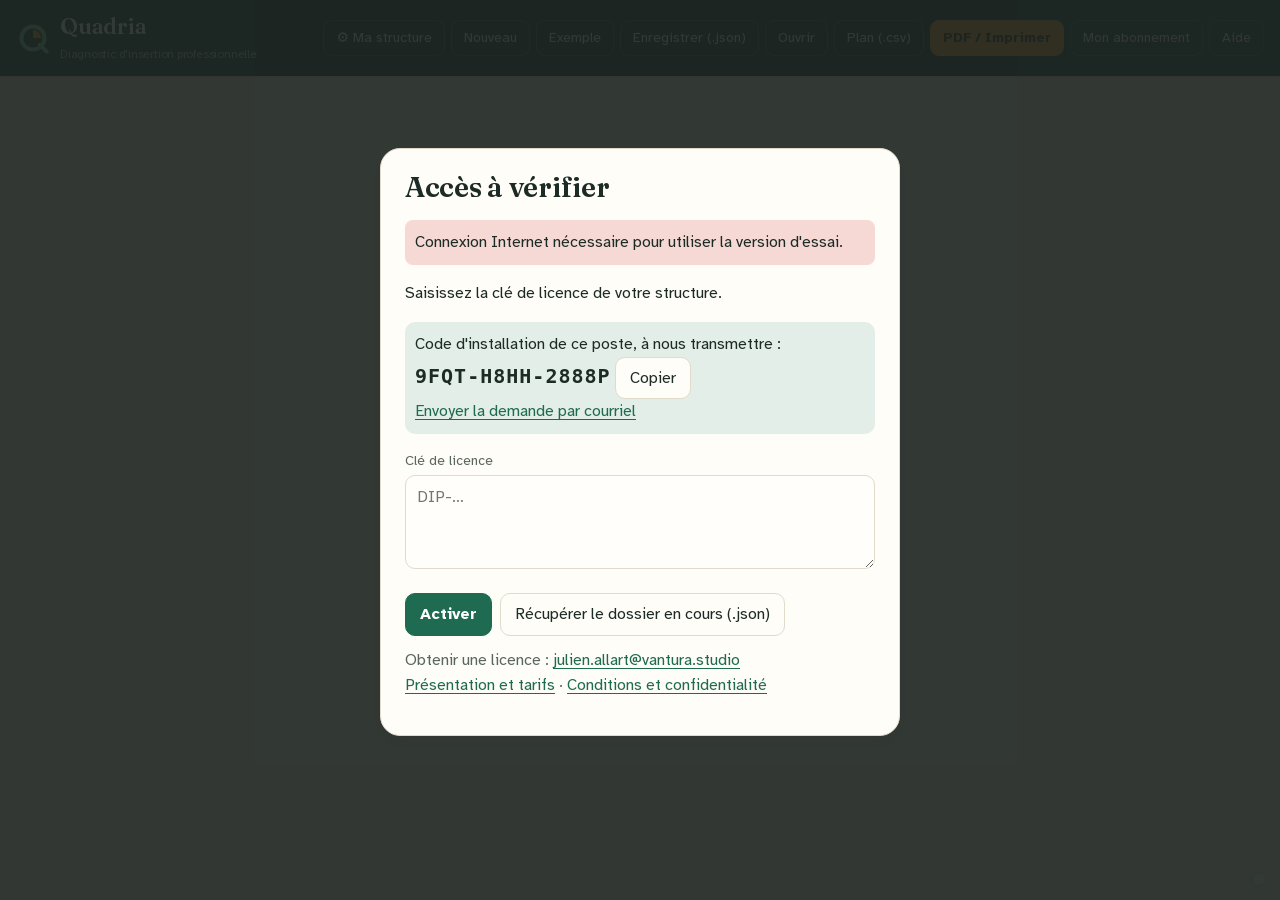
==== commit 60ebb140: "Mise à jour de l'outil 16/11/2026 22:05" ====
--- a/outil/index.html
+++ b/outil/index.html
@@ -151,6 +151,7 @@
 .tourhl{position:relative;z-index:71!important;box-shadow:0 0 0 4px var(--amb),0 8px 24px #10241d66!important;border-radius:10px;background:var(--card)!important;color:var(--ink)!important}
 .tbulle{position:fixed;z-index:72;background:var(--card);border-radius:16px;padding:18px 20px;box-shadow:0 18px 50px -12px #10241d80;max-width:calc(100vw - 24px);width:380px}.tbulle button{font-size:14px;padding:7px 12px;white-space:nowrap}
 header:has(.tourhl),nav:has(.tourhl){z-index:71;position:relative}
+.btn-l{display:inline-block;padding:8px 14px;border:1px solid var(--line);border-radius:10px;background:var(--card);text-decoration:none;color:var(--acc);font-weight:700}.btn-l.p{background:var(--acc);color:#fff;border-color:var(--acc)}
 /* Animations : discrètes, coupées à l'impression et si le poste réduit les animations */
 @keyframes qin{from{opacity:0;transform:translateY(10px)}}@keyframes qbar{from{width:0}}@keyframes qgrow{from{transform:scale(0)}}@keyframes qpop{0%{transform:scale(.6);opacity:0}60%{transform:scale(1.06);opacity:1}}@keyframes qflash{from{box-shadow:0 0 0 4px #2f7a4f66}}
 section.on>.card,section.on>div>.card{animation:qin .38s cubic-bezier(.2,.8,.2,1) both}
@@ -169,7 +170,7 @@
 @keyframes qd{to{stroke-dashoffset:0}}@keyframes qs{to{transform:scale(1) rotate(0)}}
 @media (prefers-reduced-motion:reduce){.qr,.qa-t{stroke-dashoffset:0;animation:none}.qa-q{transform:none;animation:none}}
 </style><circle class="qa-r" cx="50" cy="50" r="34" fill="none" stroke="#7FC8A9" stroke-width="12" transform="rotate(-90 50 50)"/><path class="qa-q" d="M50 50V26A24 24 0 0 1 74 50Z" fill="#E39B2D"/><path class="qa-t" d="M70 70L90 90" stroke="#7FC8A9" stroke-width="12" stroke-linecap="round"/></svg><h1 style="line-height:1.1">Quadria<br><span style="font-size:12px;font-weight:400;color:#b9c7c0">Diagnostic d'insertion professionnelle</span></h1><span id="hlogo" style="margin-left:6px"></span><span id="hname" style="font-size:14px;color:#dfe8e3"></span></div>
-<div class="b"><button onclick="go('cfg')" title="Infos et logo de votre structure">⚙ Ma structure</button><button onclick="newFile()">Nouveau</button><button onclick="demo()">Exemple</button><button onclick="exportJSON()">Enregistrer (.json)</button><button onclick="document.getElementById('imp').click()">Ouvrir</button><input id="imp" type="file" accept=".json" hidden onchange="importJSON(this)"><button onclick="exportCSV()">Plan (.csv)</button><button class="p" onclick="printSec('report')">PDF / Imprimer</button><button id="helpbtn" onclick="tour()" title="Visite guidée">Aide</button></div></header>
+<div class="b"><button onclick="go('cfg')" title="Infos et logo de votre structure">⚙ Ma structure</button><button onclick="newFile()">Nouveau</button><button onclick="demo()">Exemple</button><button onclick="exportJSON()">Enregistrer (.json)</button><button onclick="document.getElementById('imp').click()">Ouvrir</button><input id="imp" type="file" accept=".json" hidden onchange="importJSON(this)"><button onclick="exportCSV()">Plan (.csv)</button><button class="p" onclick="printSec('report')">PDF / Imprimer</button><button onclick="go('abo')">Mon abonnement</button><button id="helpbtn" onclick="tour()" title="Visite guidée">Aide</button></div></header>
 <nav id="nav"></nav>
 <main><div id="boot" style="padding:70px 16px;text-align:center;color:var(--mute)"><svg width="96" height="96" xmlns="http://www.w3.org/2000/svg" viewBox="0 0 100 100"><style>
 .qa-r{stroke-dasharray:214;stroke-dashoffset:214;animation:qd 1s cubic-bezier(.65,0,.35,1) forwards }
@@ -178,7 +179,7 @@
 @keyframes qd{to{stroke-dashoffset:0}}@keyframes qs{to{transform:scale(1) rotate(0)}}
 @media (prefers-reduced-motion:reduce){.qr,.qa-t{stroke-dashoffset:0;animation:none}.qa-q{transform:none;animation:none}}
 </style><circle class="qa-r" cx="50" cy="50" r="34" fill="none" stroke="#1F6B52" stroke-width="12" transform="rotate(-90 50 50)"/><path class="qa-q" d="M50 50V26A24 24 0 0 1 74 50Z" fill="#E39B2D"/><path class="qa-t" d="M70 70L90 90" stroke="#1F6B52" stroke-width="12" stroke-linecap="round"/></svg><p style="margin-top:14px">Ouverture de Quadria…</p></div><div id="mini" class="np" title="Les quatre dimensions se remplissent au fil des réponses" style="position:fixed;right:14px;bottom:14px;background:#fff;border:1px solid var(--line);border-radius:14px;padding:6px;box-shadow:0 4px 18px #0002;z-index:4"></div>
-<section id="s-suivis"></section><section id="s-info"></section><section id="s-reg"></section><section id="s-cand"></section><section id="s-bilan"></section><section id="s-relance"></section><section id="s-id"><div class="card"><h2>Candidat</h2><p class="mute">Outil 100 % local : aucune donnée ne quitte cet ordinateur, aucune IA (<a href="legal.html" target="_blank">conditions et confidentialité</a>). <a href="#" onclick="go('info');return false">Fiche d'information à remettre au candidat</a>. Sauvegarde automatique dans le navigateur, et fichier .json pour archiver ou transmettre.</p>
+<section id="s-suivis"></section><section id="s-abo"></section><section id="s-info"></section><section id="s-reg"></section><section id="s-cand"></section><section id="s-bilan"></section><section id="s-relance"></section><section id="s-id"><div class="card"><h2>Candidat</h2><p class="mute">Outil 100 % local : aucune donnée ne quitte cet ordinateur, aucune IA (<a href="legal.html" target="_blank">conditions et confidentialité</a>). <a href="#" onclick="go('info');return false">Fiche d'information à remettre au candidat</a>. Sauvegarde automatique dans le navigateur, et fichier .json pour archiver ou transmettre.</p>
 <div class="grid">
 <div><label>Nom</label><input data-k="nom"></div><div><label>Prénom</label><input data-k="prenom"></div>
 <div><label>Date du diagnostic</label><input type="date" data-k="date"></div><div><label>Conseiller / formateur</label><input data-k="conseiller"></div>
@@ -195,7 +196,7 @@
 <section id="s-quest"></section>
 <section id="s-report"></section>
 </main>
-<script id="pack" type="application/octet-stream">/sMu/pYx4agKDHDMOojgQFWAWjbI1IOJqTjxt9SpkSolOuTOYnxJs2c3B9G2qNLQ7Oyns3qSg7WTbv641WMOi1n3UQVZLwdeJPVi+JlQOch9B4ByDgX3ug/JGeiN7dIj3470zlQUge49HKD9H4c2IAswHEt2IEUD8JkjE1GqxCorN2uJNICCcKhUHgbJICYoINLkueBXwjumG9WZ1MpFQAn/pjzeD7tMRRNJf7Nvs/GhC0m3W1TbjsIJ2e0/HqnfLzQafkYQ+dYuVKLy4fORa5CFmLm7HZbeTvQQowbm1waBLvsyqiDj7V+l39hSzLDg2ebKt97pj9kCScxPa3xJ2lFGDKlpN7plwn6Ep7v1zncVzqEwRFgb1ZDPQcWUx+YIu45cSk8lQq2h/GzsI3e61XUpucj1Fnn3OvWMvPPBD7x2QYi1HDGLT77qTReQgkKL9CJfOc8KupO9+DK/QPyVRU7AoIyY2cdhw5WidZkLQYN8Bh1pHoeJgtAHsQbBx8R4XNGAeofffTTX0oqvAeNJf81YYngFoJIURSttCYFGKex/k17bg94sQIFkSsjXwnjH43PUgProenPuTaUDvhsRmcgl14+DgDFsh8YaIi+llPfqB+mppFuAYn/p/+gtfTpGb2oM3w5d6+Fl8R+iNw8MwwZSurmrw3R0CPMc5tL7lMuYxswP8/jis2izCkdjvGPtOid9o0aUVDKqwccjkhK+mDoG5JM7sJhI0MYrs2/5/[base64]/f3MMdr5dAwY6/afC3Uw2I1VRdPgZdwDwmahFn4eUFHZxw7gSfRs8S1YDmw1BTCG1PI7H1S2rpBJF+TGGqgC6BvH+VWOhTvRijRzAhh32NqI5bCczHI5Dt4uQYlCjyyduasgD452FYus2TBDusNc8qqD+9SE/KxNLEP2pCTf4eNKijUn1+o/7epUfrPJDlpX1otl5K/z1reSKsJKRRjxRYu4Lbo/F6fnVZlIDL6Ng5EV3NFg/znTUiuX13JMWNG6t9utU+FBaofBz1whQcVIoGzmBRoJ1GMP0eviTrSL7wEGxU4zhKH/AwksFiJdrEkiTku9ziEGOBKfCad8p6YiMihg0phSwicHq9u7GVAHsiU54t0/FKDKU50HQknLbzfQwu535pTlMg3M/mse88boYLmlAOHP5+5JzqaXCGmPV/[base64]/WKb/y5LF1w9EzzLlA4d2Hr/H6VXhv1Oq5Olfriom2GKToBRc/tBRzE6hrq4KEnBrCG27F3yl5RNLkfF3l6fpIIYN0D/nDFLaHnXB5FQTWhOzRYSw9FQJ0dA82eqGTU9nj2fh/mpUuXbUgUzeTQrDScQlqerDlTkiU0wjRH43SH4TQBoxlcKe9H9L3Adf+tcbAchqjwQZeFfT4ZzzFATXHUfuffQHFSowui/IYy3Yrhk6Q/QfKT0iC+vwmr/59kOHgG+AwdTNMGCny/ufgR4/rwDdB+gCeaX3iIENMaEAHAm+VsvW9+xuG9dXHyE5Nh0ndqyesnXIo1/EpQMLcQRWtoCkPINoPWc7QjOu1NlFVnrQ6GO4cfpPanplziKoDcYULa0XIPd8+mQzWeNp5kls/J5WRssfjdXkqEWgncEk2i0wKpQclJyWYxOIW68iqnZgX49Xha1/S3wc/uAMzIFA9IxdJAaSkBNEZgELaFeGtP44NjfDOHhyqai3wkOpYP6kbUKu5Opp0r0X4ZlksLgTVWo+4NoTqoALomdEPqWXVl+TtObcL8RhEomtRVzw8u1TJRJWDA+0xmeQcdqroyrSqID61boV3F2PLHH6POuzF5B6d9526RnijVCATLbfYNOYJA7/ZueN0tEeOIqpBRt3hyHnP2MNPdz4i/LMsi78cqZmRcfH+UrK/qwBUcinOdsFeF7G4uvC9LVECVqqqWMKYdUAr08BfoLoRAySKtPI7T2LRw81fOrqFw4hAtqG7ESL1enOEF/d4VHnzpFipzk3gdCjqrPL/suVJ5es6rBL8V16UUF8k44FZ5tl1EYgMBT6EX1mMVUU47RisPckQ+eVnObcWPrgULOpqtwH3WqFwutMi2UwMIpL+/1xNg6YZu3KwuBALmOw/S7SEUyYI4Q0TEp3S2qOreSkEdGxx/OdTMENAAxz/9a4K4vElEbd7yeCloHDJMADBzD0ng8JqPvnJhLV042e++u6Xr/btPspCaYImYkOqYV5q+lZTPobEaJigNnkCGi7uDPYXBS2yhZq93IUA/PC+bwlgx/6SjZUyJNuzJ53yt+Zfd317cguPNSlCMEfq6xKicx5EQsT7QmWiy/82hXlow3tzlGe+TZ2esW3xFOaN8Tzz+yPrb/eKLUmwcRh0tWA64ntXGYYuuiZhIcmEC1s9AF85TryAN9kW3zybfyvzMbV0LKQlVPr2S5BV8kKwCsXFmav2IJ4uYshRUFFmABPHl/[base64]/RAoxhcEzzr/[base64]/ASm9TlkSG25Y8uHsw/QpzgzzVvQPRLK9EqbA7Ynqgvu3wKQED+bp0zQRgEOEa55jgLHlJTGTVNYKN8Hw8lPj6aylWdcsMqKBk1iwN52m6sS/HlxL98gdM52SG37scnxk6j6qnKdgH6y4EbBcdzhHBfCJhEnHO32FLN0KGGCRIKsS6tzzJNNOpIkQSaHFRLnjnD8ZOs9KSQILqIBFkMUM41orZwvRCHD0lstTWVaLn5kUPX0beSF5eADdEctj8qNA0FwjPyXMpbyudFoTqiZ3M1zFGbEsGLThvntIDWB/EbuaQ8tf9fgX91tryz1Oggbr/[base64]/sEUSE9FWq6LFyUwFCVaWTefgEsbORSatWO4KvFgjMkKmONtbzIINRgrMG+eQG/X7l1yrik/o6H8GQE90CyoaAAPRA6hNr98MfBfQxr5nakKkyJ7U9dcyNSi18tEKnHLrfVQ2IG0Ogjk5Jpvc0qLavoBKqUuVYeGUrlani7xEAmp68dxnKCZ7k/R+jlJ39clSKSp91Obecz+nNTPkfH0M6lQuZvvb9FmG7Olx5MjGODqrCm+vhCFgjrsQZcZT6298u7ud6r3ANKgBXtDs1D/v3RW87IInID1wGgorAM2S0I3HgNDssewqSXh2ZoynEKoDnVK370g2U3bXtiZAqDBy0yC5lmhbrVn3zYd7Zu/h+Pk1JId9oCrCR5OD341dFKPVy2VgtERuYpyhxyYso8WKmU75brT6ayxsGkEWOJUC5snAW84jLRzYUcTu7wjm6IDAKhvGB5CB93pLMO1pXFqHEw+DhA5XcoEuETtH8akfo1rjw5VlJQ1+njrydGQAcAHwXiyoUEb/hMmoEDas5NbmhE6pzTPS8nCVD/TQxUjk39FpmiPoNx+IN/BebBDZgzyZSM/Maq571zjnju9RXXWVErSHDiOqZcVFKAFwb9qKJwL5c7Exz7B39vJFuQWknlINZ9nBOpEzcYHp+4rWlkTmKIu9F+t5lseQRv8IKwVfBGfRbGj9XCmkq9S/5MiE3ChgpA+Txvq/INb6H73Tb9Rkw0doi0C0qgrpNVvG5oK/dQqnZwsWeGkEbj4xj4Dg43D5LBuK6gcpTXh7WMGnwQQY5f2dRrJDXq7TRwwcn1TSTxiJO1lylp2nat7GIMeSvy2ke6z6+cN2isevxjTXWBNLu5Z58LNoREqXQ+Ewtm+xu5qySrkY4kY6osaV4jLB3RAdaPxEGQnRNlngUz+IFsMzes/wpAz5ZDyGViBSqIqvKj9gTILcvHpi95q6MjIMLqdyEMEFP3qps7NugLDj0pcvt9jqG+kuHyeqXc2z5vGUu6ERW7efNWHMx6Ig1Fn+dWtV3MP717ojSvDvD8nZaDVOQ9+nFCQ8hisIK46O04tYe1Ecj1/6PmKdlelZLbs61UJ2tLFuruf4dSzIcJADCt9WeTcKH3cMwKxWSUEgmTWir8q6woMVD1LzpgmwT0lX2gNZQW/6pBqX8Nui9fOASR4GW2dIIPlPuobqmKqqMLxFT+vl3eupckKpGIndCqJ+tuehyMLMQ9Xj1ODZBs//kcsX1QeN07Ry52IcnzD32T35zn5vcdLIqggCbfGrqyyrRaN8McBDUfamtiKUNH+oDsPQnTwWXqGbE53vCyIfZYQEpLzmcqNzdOYWKRVFCOJuOCupB8V8ZvL9e17UTsIljFTFyJJty+XHMwLuVB66rNJp2yfLlwfE/bqJReymRV+vUuumX5h4OSMtdj9wb/9tDeldfXZ7eGzJnAF/8yIEAcJDjBUWps+aaOXarP3s/nKBcuKIyTiFDCaVwPrSD5C41P3jJk5RYLCwsjvQchnNzIZ5Pdep/aj0JFdfqrxvLsvlRCCHs+KaBc00n64h70Z4OuMxlNrSMM2vUareoVmyQK24BXeI922Ald7YT1ZQTA9i7KV1n87Ps9Ipj433VUwGsU04xsIf+wNt1wgHiq7Qfmbg+nZnerYHm0qbar/WnVl1D8A31VI5F2srvb+guGLRwHkiABO5PPHMY0wyCq4I8aui7ixHXmtCzXdIMqFsR6xqQurNRxpYz2LqXDlGxL+mlxjLtJzC2vCW0YqcaLB/4rTUyt/o30RYXjjS2F4XUjDRTSyNWAPytM9MPwm2N+SnDFsMYecGR7RhC7bxq8VmReePhBbPidWJ6tNoo5xwJUoJa139IayY1SRyGHdy+X+sxHSg2xalxmcI3YNfbe57w8D7LkCUTY4jE8S2RAjq05GiaeGfMfFD/mybYIQFgK5+FqnJhEMEjYv16kZaPLmHIlbqJqEb6aXM41EHPAkuDBbw3YAbpzJ23f3sPRD8Xzhh7FwseBqIz/s7tU+1GiXfEutyRdabO9BaBrV1+R30JB0cWIDQqkh/lD7057NASsKTauC5Ouypgp7eL62FuUjfCXBpidDmgPCfgm61Fxf6kRcf2j75h1RNZaSqtAggi1IkrmX0irnncqYeO8GbwnDOQEGoYYvim5xrM6cVhxB4xEGWKOmaKaI1/0w1E199usy9JmEZQAJ+Vc4Xe7e2dcVIFWygGtxc0MwKHpvzxR7oh5AskXDW5Dzth4wabixHTzIGy5gMbuTzHpVBUijCBj6zV3vw3SJ7y2QzY8mQYvMQMY3aIeAA2KFAjijc6QsD4Aiq0ZUy3mA6dRbhv+rArmrQf/9PfdSP6bPgjzbWZhPtQ/Z+sq6+BcYeKnIpWX6syYfgJ/WiOiPxawd+d08efhgndCCBUak25dJgXvdq+ooVZvibXs1qtD1QY2ggAn2t/5bIUpXNNrg4VGi6gC9Hzr0XBGflubKpTrggmlrh5pEwRwGTyTV8g+GBQA3qtM0/PLAKMzRMgZkpXRXJdL3HqoP0odv5/L35QOxUqDwUZMvaGgZxRrItZ1nlNShHR/G3miQASx1WGL1TMBMkux95EBwlWdPc3Wa3sSXcAZnlqgIBBWFfO/mrOBluewL8yizPVxeky2Oj6n4MnCK6pTv727lEqqFuhEg0YpuCeM6MgH5cDGXbO9lgyfPvMOAyCMQIq6J392CM3yuLDlWRzkr8hWhalJifZZL/YVoVVpW54aBgRYYQV9K8+fA34vxRh6KQd0h2cYpMWb2fapnxAGN7/OZiHNWKobACNKtMC2I4uenH3/gmOuBC7S8hErIko0/Ut87TaghTU4PrKD/JGDAAWeWUwhaOiJEPD1ibLX90gtInrj0OUgWB9MYMmbzbkbYz2SDgIacrDWMeC8wRDiGUvig7ZkTQGfzk645Bbxw/M7+H+opaLwZyRkQujsjEbvj9n9l0TB5azf0iaUGLNAujfyMPSaC2772g6pdPWWYUBox2BIiN2ZbbkH2Huhs1BMo8WEgD0wEFtub737Woiu7eA5aehejbY6kCtBPIaHMXD5JWS4/Rz3oxr2E03DtM3MSlkqCwY8vP3AtB5R0EzfFRCIhKpjo/Ion+KMbJPJuMYEQuL3Sa0nldXXUx7f0Z/4HT41/jw0/Tqb74kC1YEm/ZB04wpBv59tBaNT3iTE33Nt1TINBne3P0+BJuzl3Vwj0b0sTlLeScEC21FZTh8RPGc4Fxv1Dua1GnJ4Py0cqhk4PRGYmDiycpxAF9d02am3R8jra4+hbUZlcabjZrXxefV501RZyI89OjhNm2yNEleujqy+qbLp+9jgDFDu8fwsm/peG3+FyCxY95USat9ISEa559LsYlHw00BKc0lbhr8GiWPV7QrJ/DX1nqIjGdT4G/8uqN62rSc5ij/64b6v+UZJP4pvXTuq5LpUeALAH9hrmJdlcGAAlPN2D0neh/RhvVljvCHxwciNEcRIQFCcMZMOb7vcXGYnyxQU1vVi7SE/CidB5zgc4ac02cYAGpRLboSK/oRynfmWsplXGeUI/1Xsm/[base64]/CAUXIgSe9LcR6yxV/NOO8U3GXCdGGuVRAaVl6/EgpmSpzuo0P3UDTnLPM+KlBwdAN0WKM4FSaGEGmARDv0VJJG+wKmt60twLzxdR+cUlw1L6OEr97A5bYRhI0EZX/B9q1C7SZBq+/qb2NsyO1PVg8KYYCnq029Mm4zCuavSzg9EI/bNMSMmpNJSyQt2OM3DsvEXkd5W5KvvWXDVhtdvQFDyjbS9bWA57M59l1ZNW/Ltqsz6q/DhmJfktW2W4F1DlIq/b/FQLb9Jg0gUU273E6EgC0XLiCXKheLAmKl0YU3ZSiRYP73oOfRgWo0e+JnXKiLJfZVLUDJA+EN0PxgOq6rGMZk/P0vTYXHNHSugEuamy6A7ThFQUnNMfD/7Jw2+IcocjoB15GrX9do6FvcuRqGCmNbBd9/MPLEIDUdBdy1HcCljtNdNtjqe3F7vCRXN3+ayDOeS4EJHgDtyu/IRnmcVNIOThyTEWeXTxHbKBbYv5vTb/Q3LlkzMh7hDn1Zc0rerL+Vz1OlH7gWMvqbt364tg2ZrAz2mXYvY8BhcrSLyefVYR3ToiFFOxxyE3C0iqJntNwmSzPvwmkn17VgLxz0tv5Frc7OFQoE7QVeaqm+oEkUKaE53+xhQrhF5TEmVPQKMnKkn5r8eEOGH+cY3o/eglv4RwAROa5NoFBcwg6yfetQwjwGhXgcbABhEZdkdfzMbXlWF1mJI+0i8ABqRWjNIYqhoM8On0gDIWVNQBhLqdlUB735RP7MyPz/1dILytXMqFf4AAxsFA/D3j/uIfqptYPrLs8XeGMxW429OsIgSeuTMvmeq0UQDpqfrCus4hWa7i9/JGdGnhFOR7GsVOFReP/AGSjSePyWauENySqjBrD2OG1mKe58JgbW3NOcC5NMkTgOQ938k9Cr7CSYlSy6IdPNNr/eSyv0YRpt4kXNzvSI48+Nuz9X3hrpVDXFXqs51hp0V28VC9qT/iQU2WYKg9zc7IWBnG8lPWyQnP8hl9qVsrn31grqKEhsjI+r4yJbt3Zmw6gbW0hcX4w4ywWuQJ9X/jH/KZkGHesVHtEho7tZzQ8wTM4XP/kUcoqiAz9jkB31Hkxllu7agVlD5qm9cj+bO16eSq3rH+RSj8A5I3iP59zeGaRpWhk4O8Eiiyjo7Kb87lB0/7blAh/89h1dPEMsQ8xb/tvVAs9t9j0yARBV3otBMXotZE7LpFqF4wMsak7d4vCsEZXiao/D2/a/r3FHthevzXSlhY5b0hs+5cYZ3pVgA9gbaB6es4PKir0TBD9UWIWPqnCSB0CrXKXWOobSZIrvFp7c345YEzGFb894+6DSuo5K0qMr2vgKwxdkxxvTQYiAxjDtVfcWQqB3880FIVihrKYmCUNc8mlBY5yLbMrBe/x2zh9KN7wbxuTaT96D91EzoBm+2YxenZDTBlq+btG29JzJAyKnfe1SbU22e3IUOR4bP3WYf9NWTull1dqypPJicnmORSW2hP1jf7QQLZTP9tqM6k3durhZE3zzWNLg1kBqmMMOajT5j5Fj/6hTsIAzI684I7a/6tVlBm478lRhPcdhLKNoMkYkvAIHlWMFNTzlnTSRbw9QXqvLpGDO70EJIqyGmYL4ZFuCz8yl4qdwDr6MZMnUbpFEeHz35iEoYYFbuR7bPQq3tq5ZVmVKQHk6tdBmqpO3Snf1rnQTkQ4snq6cvR5X44Bs0oImZ/Hz3miFArPQ8+F2WmlWqnM4ScSYKM7zE8PFcGDCplkzAjja56L1c1SBJQrXE6EJmFSpIm0Mcbn8H0aYPz3Xpx08mHq2dPpKdz2VLRP8C34ltcfwPWmfOyrHJbQnEDeZne17YI7osuDXSpuyy2KDlELKTzEC+27hMmaytBy3QtRvAdMKT48RNri/JeMp7BTSt91Ts6L63v/yrW0Ds/L3OslQbtrrGYLYYJ1J0lqfwFXamgo76os8uQf+sypZ2fLzDByskTGgowlwa+T0p0Yd8cRGbr3gg/43E3bFisv8Mc1RRhX0vwlESmgKYHmrou5i+g+uGrLcmBrdQ+QMpiF+Pcx6ue8M/BwHR9FHQHoJ8xNvpSV3rR6zk/[base64]/JMZLfm9t4+JOVEoxg1TcbZLkrczp6V4KbqzQP/UQqcNSm8ApAPDXe2iggfDW197rZeCorxYeieTS7j+eIZKNKAVvETW1QHcYRhWujxbcy364VcdeWdQrEPY6mmA35rh4jGZRBcyhhK4vsrBLkWlGFsg08IpitNbhd3hMe9Dhxe+M3irq7nki1+5G1mdNjpa8Zh5tCSYBZcGgkHQydPDxL+dvuM+DsEOSqL7yqu1aHrc/[base64]/SG4OUbEKOA7mrbDMILImPLC0gNFMXbGq4OJGDjZou7L676JOA+sTjtsZb+HieEIhXAmYws9f3waDqjzc51boOaZhdQVHdzCgrFpww4HvZt767aGGE/8Y4jCdYT7wiP1dbmQJcqS7YqsOUrjpsCusN6IMLl6az+KFkUed6GYVvWRz8OwlWj8uly/VSK98s7xhS+eU7vWnV6eF0AmkjOzPmc6T93mfbze1eOElDpHRo3T3IvY9pTWiwhM4nyiyKsZplYDpp1XFi/CV6cMJ29XYHytrCfFS70Z31hY+mQhj1jspId5z6xDi5RZbs0CMlDqZN85luJhZNqUck/bx4G8V71bKiH6QeJp5oKS/cQ0pcPZvbIkaxjYpDxKBYIBicdGMpShWx1LdhW4PAH2MbCP49FQb46zrbUx3njmh8RMBPY34t1PFbODdeaoadJMoWJ/5/uiWqyG1eEK0ABY8+hDCK/zt600lUjNL6ugSxnNrk6J9rvZwHlh4x8IJi2sirDRX9i4uAC+Gr7rTAy1bZdoQN9DWJKZePyFcicTrgjOBJTSNPRY1NZF+fbD0GzRzFyOYt2gNSJBbJLHjqrEKphrKSSb3wRD6VSF/pC9omJWRLYqqC+5XC+6Q3LuojwaeyiZOUYtjRhY7Y5zExHLlGJwu5RwQISb1odK6EPWUhkmFyUZvZ7AbVh4mjt/UcaUGsCJ5TfLAahkY+LyQ0uQE3Jxt1pRzGC1aRdkkSRnuSmTjBdNv3EIlebnndV1qmklhYFmO9u+3MUJzP7fNVzspq/fRIeI2FsbnaOc9bXVb/BjTnvrO4OLCuUz+pOz0WirbGx6wbWddtbl7lSC/jNLUg1hVzWYI9yw/wWbayyNVjTg8Vn/YXFYXnErvMG4mNBQPNywSS5Exg+2/JNquEFwPweSwFyZzTiHu2vho1sXMcUbr6bJUcC0xpIVo5yZIrWxukmEFiSsmmNXhdCfAnoN6pMppfzIBuCf16KbePuOeQ12eO59r/Wr6e7iLBZFvc1JagwscT3Mga6vZbu9NHZgo4ZyqdblXWv52VragtjeqbqQwvf41+MqbuGMtWPTTS+t4aty5qYACqPtkRka1ltW08fDppsM1gqynHsGcCTwfmYF/D47OyeMyJHM/udu+g5wOELZxKXs3ZmtZojXmMe2sOszq3qfpZTNYFvHCcODt9CcYIUfg+DHqmZBHl+ZGleq0H0mygLz+irqiw6s+FLBHZtweGrp9WjYG8PTj1fA4665JvxTEJB/wpwFORLaQCmOx84NScuAXxmuFR5MVDSS7WHH3JcgSv7S+jx77D03V7pUNyfX5GePBnf2tcidgrRfm9iroWYx8GJu0dAzSyVxEs6+zOr8YOhPxQGDJL4mLMyv8ullySvYxBO/XnA7t6m9xGy2ijtQFFWoKNHOmrizVkhAVtiOI1ta3TyfFMZIVZ7qq7wIiySdxVMkOjmm/PLw5WZ2Gf8mvwN8UpD2IC3QS427uaWPvV/xUDt68EicoqRZqq5twfQdt0pCGRXu91FwE3x8OidTAS9WGzlTN6GlcH+3ECAZla96/ywhUUxBYKmcBl+qRFmoTrdIYViB7p/xqdoGoYBZkvr7bJbHu2T0JPJQc9F+5PCbO5Mv+zR4wwGMcQTTy2f1M93jeGAv0YaqDfnAaE3ZtGmDzn4R99MFD+C/RFs8fZLcHCKrFqK+0Nb4wWmKz067d8xg7cx6633qOIDaNz/9t+9gMRj1QTVljv80CcEgEoLBOCXhlr/K3CT2s9Jl/PteYtxbMFaw///JYIKdR6ilnDn5s6y/Vl2lb8R+/WDba3TLjluTTMfXSNZMbG36xOyJc/+nI2ZPZ3LczLYIaOTiPrL+dcxHFkWm5/p8/wMGQW5hLYtU3vX3uKINWSKDECDql2R5vEmhmxjfJRs2DFaunlYV8yMGm/TiTLzCYyIFoW412GtIsbVrQS5zl4LBdq7jokik0RDM2X5NBbCqt2vkJiKroe3ZODhEaf1ET2K3RmqfQBNdFs/fd27lL217D50PkSizGZFxql2Sc7i3wf2latuez6Mj6XUPNyJz5hRIp/Lgy/AmGJJDRENWz2rTfVbaWaMDeU8avqenrrVokr5juNIkzE/+coD09f+ckHPmrzbZVs24c3uKWmbUXUuuoYd9Z1nl/r8dNRGsNvciiUULwLPBaVNHlPwzfiYW+iNZYLr2FGtCoQB3gug6NrnczbMSr978EyIs2eYe+IfgNGAFj/YhXCbTRCPdaoaG1OtywWlXQSzVUEc5yBdLhkTjz/I/iV5nkaTtnzCg0rZSPU+5aoIYeE6DEtJqWpGdMlAHdRT0nog8TYW2twKWb+hBgcCvAwJblnwyvGBoth7HkY7X9VdfLpNjxEM6NuLyH9QwGNqNpkQljESJwHcyilAWLd/4J0IIbBGdBmG6wyyVlw7qCTG1GEnuAuF1W2OUMwWASaoRXv+G0ZU41FOzQX49NGUdf+d0lfXrmLMZYGw4sv2fGk8TRH63Uxy7e4oVywHBC5j7c0ieJZCHB9mNgD5vBphr0VfCyGC5V1xAJLveTASUxDy7m1839nf06P+77igy9lbQdILecW3vgX/7ldBbpNgmvFRKcaiTR0qTH6ibdRLItNjOj+YmHW8qkwyLDTVUSzUpwwgXjX5AZxi3oIG/cT1ftLqPVp5yZkeo0GKUdhNk0Ba1Fn7snghMMmwQO7rpS5e/BGpwVSc2ewlOneh2vBFH1iKGkRUaCxy6e4vjEn+yG+eDSq2WrqHAAsytBX3WXShaSQY5ZHJPu/BRgLZ3BvfVTvhU7a6Hsnh6QGpiA/jWpiVJ6oYvNHCWgSckVssYgLZ4ewWHN4EDEqOPMmKnl/K9hF3Gcn12ad42NN5KrFJUYY3m17P/3lDPVx6uGkr6KbxzSGit7nBo6iPy/5/rJe4OxFFHVbiw2b4Gc+AhScUx7aQSET+qH1bcj8x2ndVxy7x0QuHxqFKcShlZeQKAVkhAJZKzFJrBDs58I3rY3szTViEMtUBNSbB4mg2Vw1DMNigC2UhzWuO9Qx/nAYBkWvwsY+lwJmWXvNQ9DtBu5L2I01LalTBNUUKWtYEdsB3TZUl7cItBBcSPYmH4q9Q7WewI86Kosw1asdFhz2VZQAt80eckBLKn1CTjM++mxDT84MCW6wCV4UhBWZQBUHPNGRbFW5Ax9RQrDCmEl057Z40gZwLJGcGJQwvM73//0ZipSi4BAOzMX3VjW0KhB1yCmFO49e0jyAsCORSY6IICRFPoScHLyjLD8T5Hrdtkt7k9odz9sCkIJcm8YhuL72W2SmjU2F9bPyJz9/AwSSQmJUKxNhc8bVuEd8i2/vqQi/cyi0y9v2ogNyyNNQpeWkpnhHCRBDZbkE1GFulGH3krpquE6Fe0vgQ3Hl8xj/ySUfPEkqrlVrpFsAFeVIJ/EhyOmIi4URQKpzeH0ITa/QE7t+E5Vs//sUDmTaHVpLLyfVioBL8fVlrdVItwizsz1CE9yfhpeMdAUF6NXBee4jXhBXQQ6RlfWHVMPIruO4MadjqQiMA+CEja15iF9gGDpVKM5/1ws6JjH1IHdqJ0n4wNgM2onZpSa2JNlEhqJQ5pKsYVCqvAQrYw0waoZCBU8+5ur6wZBnrqvMP8MJkQ0RkCFy4sOe5AodRlwGDgxb45kB9B6wbNN+ytrtSrjwEEhgNqSf8/c29cEHc8iZ4tCJe7DWWyPMPhJy+LMUzPieyh2VqC889CcI+iVr+6mWeoiC/[base64]/5UF+q9q+CInJ2mWly3/HlY5Eb3N39AZ5N/T14dYgzcx95xp2uX9R80QxTp2N0DslU93T6pPPxIaS+rv5G4HpLCfbCRwdtxxVUmVkUxkMQE23EXV84HrKm1wdtIRy96SfUrJ7esmTX7jYi8VGTbSZAMSnFa9WlXC+Uqy7jGUGPkDrDjh1jOKYmPlgrt08bFwL6dZaG2hfK1sJs+/nobEax7MBiRwD7Lv3ZeWrG1U3MFpHmimpNZVg1FqmDRXgX6JLZFGTFAGzKT2e3nezDyY6AKo7rZ9fRlDfRSgeemo9EBST2eh4R6hEIWUt4nscYrodTuVYLHy9zqi80aq5enImWNW8c/+DhbgsZdnq4gC31osYulJyh5RYtRot/JuIh4+//1XGWxk/eo1awgNiogaWaSLYdnqbXs9d9ePluuMohqimEC71Ltspwmju9HniaA71lyd5jQvApVznMk9kU8NYnHVPTJstswEMEYqEuc0qO6VRlyAjVc+JiBC+Dji/RIzyhiAiNeMudOYWEoHGmo/MVhegTST0FbaT58WGiwUtEh8DjrRSsrJPNl0j7t17j6Yvw5cd+ZDsHzMECsDV+O1jPp1Z1ovnolqKxRK9Ltr404TueLqNpVBB/Hu8Laf/yHIdoV2FiHUpZWzhnIX4N6PwQ0WBDfyAh6owt0n7MOJeVWFkN/KyHq7zDVZznm5Oht0w9gNWgHVdybJ01zPTIxgHzQX9dzH6dRNOrq/FoM9/+973duKyA61CMlnMGxugoPTG+cW/MMy3tSkRQUEZhIfr3uQRazC4XrUbnAS2aQCbWjoTZ85He6Gi/BL4pxjGv8zaFTub0Kz/klKh86kXgvjrfywqo7kfa1DNTRt+YY/Rq2josglNm4r0B9Z5i7LdN1mPEJnCUTet6SQnX7G7oeSk8774OotYH08YgSbbXvaM5weLNS6IdGEx0So+p+xOBP99dzGqmAkz9useJakkqPEf/+9mAzkAdPu9vkI5csIUvZeapjmvwRdIKUZVWyzyRmIEwW+k4cu0U/F21j89AjIeLGS5K6DN326JdBSVwPD+77DM7aYjHqAiTpigBGD4O/kjGS6QWFVYcx220c/LmnPBDH8szDC9YCJXA3g5i6pFTvkkNSzI4NWSxkmOtgzbdJmQxlchbtNlJA4TWxkZ7Gs9I5YubP9P/mKPyOFKLh+izwBuZSFg8Yxf0CkVOVoTB4fRQaQOomkxD5UIJwFOt9OK1S8mHVFKM8UW/YdshsnCfqmlUI1J/9ByhPrh1mDgykNm6XqlTMiVoU2x5NMUbWyprkE9kAr0nO5Ja6Kh9nX0daxiy76aRzpIQBTOsdlsEv5wkvBZqf1aaM40OVC5aDnB/i4Dyeat7to8AasrOBoHsUR+wJr4uKSDHcmBwUFQx9+VmQFDymBAR83sQYNugJC+EA8XehBsp2sC2NCHzQs98vKT2dQkqRhsbBYnq6glO00Hqfs/i9Mpwal54Ej846OeyLaGWVgcfcJH9nMYXEQDL4RCJFihil+EgHekn7Nyei9SRlp1ZiY5Ph5dY8oNOVaWqPrLxld9XuCPqNs4E1xnvv4CaaWYoIx9u80+6i34/SNNiqUVUcapgUHSf+bTS1GjiQNqSFaAps4hQYHvnaSHubRZ2ns/bVnBPxE6hChyBF+AN43+kkw4V3p+2tTmmT+cYOG/62J1jQZVhvgmrFgMv5gF9ct3LhFrJ/LICV/3lFzBIKOaFVVUIME/P9Y/bIvgu50u0RRpTJYhVHUqR3SiSqHK018jMJ54q7N3uftWuA+c4ILAa72AFy+2YP7/zbD6kWRxgBE5lS4vZWBLRNWXDAeKRJSha391Jj5T4k13NYLZL5Tgkn/EMTHKFVwA/bph6VBtcmn1+3yNZgU1umx76kENgmW4azagGtN/SQm13hx3WNwBtkX0+/WSGNiKvzFpdsC9iI8MD+7x3K+AOOFxSNiu9rz7WJ2STrUNim3Yr4LLr0eERu3n5VwftErD50NwXCCGWBH1VsBhKPZgLVeV/FUvxae5HbIvHZe+L8BNcJAk9EFnJJGRNY8GFkVvtJ//EjLWRt3bZcersvnOk4OdooZCG8ghTVeB+0ByVLOb+VeA7WNB24a9UMMrdSeK26zN0bPb1MrauP2PGbpy13lyCb0wI5MlGUhM5vUTJC9nYhuCEiI6dGuloRI9ILwx8/PkYf7ByZvGt8jiJxMDpcdcRRRf7Z6DHjvOpz9DLjIa2TE6UPAxJUCwAJ163/7LIyo8spFd8VBl7Xd4ztsRac8AEzLpPl1wiUOTWoyKnFDzqi0Qx96SNjYz6ecmhs7k9S1CHVu6IaOR1zamHjNauU9IyALhZ8XfNB8Ahomffg9GI8uTUwsIA1jnWmRPuxc1VCKU53STOWSIw+U1PcwX/f9XO4lxvg4KomCvV1R9AJt30+z7r8EUPMzkhMFV37ue3pRNCAgDkQz0m4wdH5os8J8fAHDqjf0/d3D/+b9rCd2eTEKwI/vTgWj8FmPoOdc4jaj9G96ShppUpulQ4PUVro3qSMonF/aid1LV8c7MCcq3eVFpJiGPmZ2mrDGw+VmV/ipRCPJAmHF7ps4dhk7aMt/XHwSIYaFR4oEAJVNi8zIABUThLb6hw2m6Jn6uK0F1ricz0byIvGDcgK3LzwfX3aHmqk2+OE1lD6P7DvJJf2MBolrHIDNsAWpM9SaIAQNhvVizpiVblR9Uy0Bl4QaHmTxS2YzlwoZNX/nQWE/DIOcfRLD4kw5j0FwO7d4BXXMN0entu2HeI6n5MOtVuP+Ua7tSnRloaltSWnkNOmIJUrbFijeWQN7wkrAh8/sZakLer0lqOHj/tZ8rMaGUun4OBRCwkdscIZ8w+kA/[base64]/C7K6YbVbeYeZ4grDp4YuDOpMCIuypgiZYS345GknPPwOwLvuvY9Ersf2NgAGEG6t8zohB1QGi9rjxua7CIUsn7BMbfj+5baNu0+pIzhts16+T7nTyRwG1+AP1Ovtx7MKYZW9ATnP6+4a1o3/49ZcXy33+Vy+F/CMCxMjHy4doI249WbzOGstk35IbsSxewAVW3042pc1NEq/5vw/+qiSnbp/wZjUsfQ8xPirUcZqsjef8Er1CGbZmTk7etP86FHo9xhrxD67i6jNMh77QA+yHTzaNudHVC5vd03OfQK/PamcUBo/vRIU4Z1Td9cDJhBkjdxD1eh82uBr7qgbTwqoquo76Va/xjqG0Qw3kDUU5m2+96HkJ06HuH7X3N8SdU/gAQyvSl6gM4yNw9TPt6KwmQm1Gjt6Old4mptVM5dY3ie36XZzj9mGEtp8Muk2DLXeMXqvNmq9A8/FWPym4MNU/yk1tC+1tBfJMN2dN/ognq7vf5YI+ix2Qr9ypDxtdiZVHdOr/wZF7FuCpNxHLtG2p2PPgMvQDmdRtf+/YR9hSo+5L8RpTeXxJ99jXlSLpbu1At28xoCKdJhisYnyphRLydMc1nHXtXW2gNenfBnOnGr9jgUBql+2QTEkg5N8SrxtFHtjzvPdGUzZBRHegHt+qaSGRmANi+g1QBqMqK5uXfwYqYDUx8hCn1tbV0RReZziCXb9xGjiu2koC8hmV1kJrl9+R/uFa/ls3jsxePTG3hd25TFvBoHYP4ZnAJC9/VY/KrwluFNSwFYt08g/cItTfoQRRCsL093Xylb/pXwAWl9KpAXidkP3lCtKgldAGArF9ef2dX7eSw781ia8D9H6+weASijX9I6J36MQbNg9LMiCAThovnR0sTrSsnuz99P6dym8Az+AVVbt3sKFcQS2980SajJAuKJndg6z7FFWiE5wmpXBOApwG/FuZ7kWJHn+KOriRnYdMxTD5j2k0+4EVaUEL7pHojUItL1F/FGRjZOOFb7Gy6+8lRKdO6ey4g5al+N64ChO3QP6ZbfuAZlq4oFWVZE19uby1zWrdw/qwVlzSTLGNktmaQCVFNm5BMi8ZBQ+EqdSixYWmN1mnQKD9FZmTnvQ9/KcHEeB1JT00EFKAosZPr6tGkXa2RNKF+hGANDRFoxDwC0Rf5P8jiDQMFvUIEOrLu8u9xdLYthqMYz7ZzZOJPDqMmLSEf96EdTLsiZjXoKKOSSRyy5uZCtvwIzxBPAPo0pRw0ghRIoBYcTD0ho35m57N6vYKXJEfqzu7CKRuXhjtVzYY/[base64]/ZGmfVLHocYBe9v39IvPdG6Gp65NVHoEZHY5mFSgLQeQ5kMhiN5KxoTaruPi3yuC/rNa0Y5TDrSDKlUxH17+7bpP1nS1KcLX864PS5IReiMS/ufKFwFbpNtuKyY9+wn2wENfOtG6i1FU+F2FxW6GzlzM3W1XwVQON+IUdSXomP6mScmDz2mHCttsbP0uXSvCC9vVRmMKiygaiOVII1OUvlOFvayRKzJCFbB0Qz0cBWpTI3qleShhMvX/TMqxV7sbrBqS1jtU03ueeTn/1rXuQhLAoS8wK6aCLttZYkuogTOl5Th8CUJrFt9n+bzZ3IRHq5/zzZKKBz+sah5iuvVnxIIbdiw8BPsUBcyfqhjHv3xgHZJyrKEuwb/Wg2HguaOhrrwzqbVaMhgq04cXnT7/qYDBcOeV7Qv7cQZvf4dTD0fs16OAA3F/Zj6oo9sGXtW7rASnq3/SnhH4S7VKFZqsO3yjaC7lodrv4g1/68QRp6eaczWlNQsfRZeHnrvKftHCNOeZWt0cQ2q3ph6K4Lf7NCDmEuRtA6Y390tNxvOUl8cns344QVPpeAciD9HrVvJQT6pRwQUdartCxgCRHhsxsYZCRyuWYPRbxbQm9nNmGvzZqKL7QYB5blLE0WHNyUyNw1VHTjv2dwLI/d9Fh33DsiCdqLraucN+jQwNoC3ygEveblEOEqzX0wM06dlcQ4e/peNVN1NZop9hzDuSAbN4wThJQ+tTi3m8FrsXfdwbe+1Lg/ceit27dhtfh7bajpUkQCIxWqpT3kKuaeUYMnLk/lPUQcCC+Jj0yDo0cVUPlMwrZHDTvHZEzM8nIlRA5emrYQIXQvvaCfPsLJ8i/emaLP0P9tNMvyhUx47/hQjT9yTscST2FK5eqpn4naMu+89lOPiz5e8GOGiJi4/B94aHhpsMkMC+ol7cuzmLXqtvdGt/MxJJQKl2zhvEHjccn9zMLm+d6rtIQZo0HV9cJjDeovPcCCOs/[base64]/33OrJsHKtWcpAfrVOZrG3kJJYDHuxZ3217NuPOrIU1yqMsqx3oX3281k6t95QJRuK8JBPwJEsCM2fEMx/[base64]/[base64]/51S1SFnZaq4Ga0kdf/vi9QLzEtNFlfuM9tlkXsCT/wZ/NFRKyQsZfW8DicDZr9eWmBFR32YqljZq/As4ZHwPelJGIjkVIhMroJxZLb1XszhS2bn9kVyCm18kCvYTno+pBPWi2QsiGvOVDciSvQOqk+WJCILCI/rlFhN/0xjMEk+4idEMOAljSz3PuCnXJrhNyNySMgpGjD1tWiKCy1s1MvMfaOridHktAxW8mmiGNrxAe/3QrDxyFyZ0n+OGjGPOlSdMrlKXPknmHDUNLBDOS5tle9QMA42KusTxCnqbu8NWOOoDtaFl6xsgb8mhGiLo9bbLRLADryG5qw5+6OKfKyfvcFsMGLdAdwMcnkdMTPLRWxZ3FOJVpY1psMMhmwGcJqCDNSZC7AVwjmoRHXVfa+SPpnh5xVefyfxp+/lujwWqoPS1GEXpjyD2egwulWSwOlLGanRzIHJBh9mKWVCe0mAqrRVAByE80SWLY7qa/1JIeInIUfyQgavja3raFjSEbIEdRJ4jJhbA9EL2cXOlVg8xYN2iOee+m/[base64]/4w5kCMv+p56SonddYN7+tqOElNV7j6pmufrKDPizTy8JxkMHyVmE41A28mn3vx448hHgkfHL+E3BRAO5nC3LW9ITrNlpskvDL2hc0ObLj+GmvGqRZKbEbJRkwGiOGQVxgHVUUXaaCCk0Na1GlaYGM1xVi2jlLnl/mBQJXeOxjhJc/nXj4dISfMco4/kt6pruuViPO6RkCfnbC2uA9lltvwn/YR2UBgcC/CpYFiW5nrxPGVn172F8gXPZDZllGg0iVOpVjWfVs+yySRP149vhGikNqmXUl6/[base64]/Yw9IJRRvRsvmpLAM0d3z6afFNpawUHCHdXrqFxyELnhlVfaFmRP9lFDxWObCnVnPiRy3gRHaRHqG6Pudav531bhHGg75t6jHuMTxAUOQ+HUlRE8ailHE8eONBHvTDC1TmEYJKLoOQa+/jwOuPcYsI0xwRM4gEARzxMTpl074CnU6jH15e2tVfR0eXU0GU0SLtdBC0bK5VJsq3f7soBOnanQv7WcehBz1Fo7Bpbo7jtBe89Y0Pb7xz7KDE1csKShFTAIDucI1tSKlhZmgfq3XSXpTnhxEmfnpqbEEfaThhttdQz3hDDPAH/[base64]/QH9Tx6XCSPsXWiZMva5KKTz5h1p/xE0TmIWUVN4Cx39DL2CgwDmDvnRiIROqm5+APQnu89qlZxPt1XbwwAnF3T6KQ4GSiB/b/8izZhvRO4NY9Rwpi7tKlie78gp2kjoTfAjX2V0rpGIJKL3U0vntsw9F6iVdjvFYm9pU9x+IAEzXSRvJGFamnvAgsOXBct/vzVMnk9dDhjbwkL1aR1pRsMP7Jcl3RgbbyWn5RQVFqL/bcDkfWTVbG4YoCoBa4EqakI0JP6CZKvPVrUc717jHrnMr96h9n9w+j3sXCThuneArF8txiUo76OJcaz/fBmaI3aIvadrgnCPl5jJvluKIuB23ETx+GBgbMn0GZ1JhKVLq3p7CAiEEnauxm2HukoTfOSZ9DJ2aTY0A+5dvtNMSI0XdDeg8PREG7afLhRbeDNz0okG2Ay+kO8pD6KaUvOHPsV4EH551DJPhEOAD5phxr9P1RAGz/ydfHsFvq1t++Sbw6HxMu5SGU838jy0PQwg+sbVmti1HJuMt/xVTvLb3lvdJQpfU7/EpLiqLgY8NNJTVXR5iCpxhMHuWz7dkd342DKQZYpTh2zyvEgnlrfG8zX8bmM9zbAfgEUs7pDDYXFd55jT7mvt0ZnbRk+jgBDUf1/jjFM9v/Um8pNmEx1A9xrzJ+7DvOYG4EPkdMOPUPxUNg4HnJnW2BUltUA0jZOuHA6WBPMCaIlKOYKSVBhkRUBXTnXkTm6wBitk/lD26XFacQPn2Kz4BK/ZVbv72DLsvcIomlGUAK/eIV0/2EpXTaMQWRO3c1oSQljjpEtDD1ZGZsZmvuablQC/htJg7RQpPWsBhqzDRpaRXSpmPZRS26HJBjJS6rr6kZQP1rvA9P91XjrNr3/XaLXIRgKK1RQyHwfEyFaRMm4XtEdE7Qfk9KQQj/Emrumuux8W5JEciDVYJL5G1mX7GYenZR4oE90n87mmIDKBmRCUJdSHa22JepnkJ26ak5B08sdEyF/HE6N8lOLvrhMGotlHH1DWmx9GmcEoqMmo/8Utswf2TQyltYFI9MTcpi4TkyznIk9HUujQ019YzoiQ2DEH2R0pEcmxH72hiq3mvj8NfHpFEvA7y50slGhD+JCiak8JvH/zO1S+4oy6H4e18MLladOexLEESW657G3RXTHb430sLCKsQ8TF7uQqxbmOZ2v0neHYH/CFHh6cLKZj3XdE1bcKhtaHqJv46/dt3G/[base64]/aq/Z8Qvz0DgqmYc6wL33Zuhzml5CMUaZnyezW4Tu791cJYc9wEyIXXaT1pVvUw3x84qkn6/uShra/SjNZgLceSPvSzcXDEes8+CTMLSWEMSMrr4VutRLXGxGNgJKmjjs/foGtjHIYu3MopMj8TpwfdVJMpF5gbT4bBRRcuCoVr3EfoTfxABMjR8igUNsQ/hW7SXSqUp8rTeG3NgVfE5B4kLKsLvZqY1QDrdg5xMMH82qMeJtUiO/Uh4t0fv1fhMfKvTIFKQNz+sOKuLrZhGmgA9+I2rmk47zqsHCFFofqC7s22y0plNkzeLYCKmPKdJKDBxwHz/T/aA3zfYgNiIPL+BAS2P8L5sz3tVPV6bsKoSeqEFP9jceQijgd4UEdKt4XIYCNFJVbXKGJMnATnUYWWQRj13//1sy3vMbOejqJDQJ4AUiQ41p3jpB8OLrt3X+xHUrYHwKisB/T7fqhQbCwopTuppkX96QrtqSHJFw1PzPNRqOXsmIIPQSRUEMSzXI/nwDyWA3ZJqxUQUAzW+8fWnwKTIHQHgkan0Xyke2sIfiop1HXQbEJhy4NF0OuCJGvZRH36mLOVm2rvFym7TenCyd/fVC4/lbUx7h+8XRYCI8PfeJh0PVXJEMPgvpUmMbBngVNc+2ZUl/iFx9AGQXdqSStsqPc5kn/yHZulFQvVfOxzbzNAGhptZPSy5/b7NPjavy1/dqTeWbbwZ8eEWJe+4b0UdxWUS3ur7aoUghb+y7aFq/t9VAIaKe85LmZmUqVpV9HVpEQM+gmaT+Rd5SruRy4Q6RxHLEiZgr+hHPKE7WnwlkzP1YB9IwxJnIEna5HCOQAYQ8SuGWwaAZNuIA769/xfwH6pB9gfY0+t53ogg1Xd23Nl6CWvVunI5h8mNnD4uA7PQNk5sesKIMlEvpw8iGW0xqRHw3WWkLwAT7aYOLMyRXqHIB5aJNVDAljNliJcaFHhkoxFT3WH9633wwDeRv38mchdZtR2BihCv8qjGFGx3DtDneJmymN6od3gX4LekDhEwryyzY+PWeIp/mlEKcvfoBtD+dVZph95QBzO3hdy4RnWS8KZwQ+9yPfMtjjJudjk7JuwUpAvpC4qvbqQsyv+V3hd1dzQ6GCpsB+dxtbXKaauBGNKefm3V/K1eqMSpUXqNERCDAHHzttLwRF1YVTd39hA88FEBmHigQOx9AJCm+jZjlJgiHlCfxONTQVfsz4ILabK5Zy1o/2azNk+On44KYEti2V0EWH7TZSv4ugOQ7Fr+az+SWd3IL2efp5u4sqphQPDHTVkHd5qUynOnPAA8Dl7XQVI/BqnFxlFmTsPrKdqY28LJdlc/OW64HuAEz/KvzVJ46j5gRlJqJNOl7tz0t0ehepop1+Vla4ko5cyxwRxR4xg7oc8exyqjxpHRz5SWscNfRAqEvlS0LZsfTnIG71TSjzOHULSX+w3LZYVUOYEIcbxJDoIRm/CuhDiVF/LC6w+mImZBu2jBnroxHmnz4XPnKgpFhnEoei1YeEvyhj/TnlPhIf/2yko2Z2tjgAP3STMQi8VeStdw5F/X9PMn7besG1n/q8XXoEKMi2dbqhJPs8phGUUWgmxRPtTqu6nB9F0vsOEYTayktxgLwWZcuvDCBX55uf8h5D0jQyzgDFg4kXGot2FZuUUVtS628Ab0hKkwZ3Yg8OWc3GV23g3+DkaCt7RBmTMlmhzbwdaHBAg3g8AyW60gYx7yIvZ0bRVnB/6CTSpd3UL0ecIEnuMcfO6+u7MFpGcu1rNg44E76U1B/RrCM3UUdoeKG3nEfvRNw4VMSsbm2Tl5OgbSHheUNZyS0JR4P3YwAP9KG5MSh5QHvq9eYaKjRwOmVab1T67jXIwcmpdK9Vxo1Mgskcrb4NUplSsfz1SAOSZaMn9Nhrj8udjKO3M6/9OVeH60hJ3U7RyFaoydV2vJDlLzDL2OtmEtP37/xqCRw0nd4CL0MZ9sKUlG2eCUjYFnksXP0/YAf32Wo0YBRxVuDqOqCxK/El1EXG0ZesUzPI65iLHq2FSe3nYjoJA+PjGVHm5yKwiWratOZiMNYYdzoWIFizXx8pgZErxbSZa/aXlbJHwLI80+ivxn2NDQZpo/fqVfJgdfQlCtid54fqoZ97haKavq6NPPXYyQWd3V9qW31hJUDfzUZzLp9RmM3oJD2Nelt/YBuClR0enbDDDAI/Y+iFeXqSGpydFh04BeYJtlrXMQcWemXv3LnIMXFMTu/jXoVfxRsZnXpuaWtme+fGoZl3fd2PnEbuTwqJKxIhauEud3PNGgfgUlaoofLJRA8MYm68owJCswZVU/zUFXo/uDrTq85A5pKeqhWz92sIna5y6cEQzRRBhdOUIjQbuNLyxSMtLPItzPxYDaSWtcud3/9CoZH3VUse0zyfCH7QFfdamnMEtQjw9WJXhYPn2TicLhvCgEc9DexsZa32MLrp20aXGVZxxSLJxUWxB+7l2qjbtPUzDCbOsa8cgmF2xZMSferLOU/tAnsWSZOe0axH7b2JzZQ5nDQ1Rrkgz1JPnu7gFd4Rc0b7VAwCBVSKYJCcu4sTvFKtrgq2Po8unXwNouUZ/RwS4dRVYxez55HhSsGV88M3SGwGfpT1dlCLwYTAY36J6WnJzEqhDtrcuJvi2UH8P4i/xMpcn9pnaruPY9g3BVJg1nqoLyORi0YmTtfzsPdD/[base64]/XULYrVzkDRCu08BpA0QfVI1oTuhThSTcF8Ru/Ry8DfrsLrw0Z6s7X+QmhiKQz9T8JxnwLWaQ/RtTxfl75q1xDEME20/H538048jGYtT+JgWha49IC/lNW/gS1embqOcojFGxYL3iireREQR/81rQRdhx0+n58zwl6FhDOqlV4HRObdX88N6BnbpWz0hKiTGvjpCXh3YJXv/ztOkmGaIGn00DtKkCvNBeuZEM5g7CDPnjvOfjyJxC4lIuo5sZ8d1cX9wgyAE8GWGdkeQeiwxbERonJ68/xm/Q42rXV/5A6OXF+4SHysUsm36wnO9k8vv5A1L1NKSE3d99jO2PO8s37fiG/RkxtfGmlI/[base64]/3Iydd8/4pEanlm6DzxsX/n60eELkL2vmyy3kHbqS6BtTVS16rntltsJ4iaDhL2qafsf4O5tz5Fulz87owqxKEzIFZUikPw0BTw5D/KzODLphEp5GQ8TPxVuLjnAshYLyCnLTq6RPWkhQbt6RUfWWabRWJU9C/ybRrZuaUz1Lpzhtb9ruIx9hvTZ0Wr+lG8KD2q42vD4lvtImdGNNVBZR+GC/vRa3Eboi2sTU11q95IMHMA6/9Sc2DKbqZ85bjGMW+5wMEbV5qPzB4jEoOQuZxKhBDi+jt7asu0bZ0W/[base64]/wikc6i33TT67YO3KzD5fPTw+gBXiN25qEEi8byIZbBeZ1WkDn7oR6RS95pLgyBWyIH55WCvBHOi44zulGheoqvm7yB90Ual8y7iPVfYgIcXPIdHnIj+56BV5u3mvDkZEKEZP4+B21g/GDmc+u8YX0RPcmOkwHKfZOiy98ePE1UOlbvKMkjmMzAn6LkRmyYIS1gZDicTEJKlt/bO/2h/[base64]/sx+Pc9dg2RO1nHee/[base64]/RYpv56ET+ofAQd7whiP1aZK8krpJYcgazaftg3U5B/WAmZXykOjnVS1+hKE6Dk9MguBIVBaqXiaHF9fU+qEE5DDN+APZtY8TTcQyRdpX9uKpOjw6aZgBY5MZomOmbsdaTa6F7ZAzufmJKLbOJl+h4ceBIRaap56PZg4SIR6/Udcyh2y2eswEvPRani4VnwHESDM+XsPHAsdRpIlfMsCM5HymBRL+Oi/AJegq+nf5lzpyE4reDLjXOJ2KrLGkZeQmwGCutsg1eiM5QQTWNo8IgmXQKsatLU8JvgJk5U31V5B2QuQv+SvVL5XDzLo8yESH+xgK8TWBAThdoLKE+g5Qht+JgGhYy10bfYambxtZpXZ5/2E5jsTZCVB8Avv2YuVdiuFEeevA6IWyyBvTVSAl6HoqdlA/kqAucYhU7gIw+oVWzDdqtJoCXwejIEbm1h2Ym99TkRvxZipWdcuaCuyGqb1p6Ry0yFuVnmnLbziFW26gwTUSMgo71MEmz/uDIV08ass/5aJcI5nUOqc3KZ90FSasvFbWiHPrbyfeYu2MquoDer25T4Uujg1bW8EmyYalN4+XIycUL1JZriNP4kbKFtNJQPt/x4LMTxTtaifww7NNHgt/Iy//gOYrLAszlwRtopvWKni+edcHZvA03chMw5G3AsgkBCHauY62zETdR5qCm3WMhNIuKCU2KBpTrCAll1FtO+9OtV4RdeqYHPPrYJkkPbxZZaboLy2XcU3ChKX/fUQEBnFanrG7T6/7d76uh7B60nLEL2lN3/0FKZWKiY1sQqOgRbZ5/[base64]/ENbcmUiPKn0ThPk4cx6SRiKKeUmV/1HwFH5EIjtgj0m6qO7HNRyVaUUT7tB8fam6b2NuGF09KjzAxvatKeidkP1nEvJFfnU9gIQdDpGK+tmxFQC0hw0LHwB+hzbIGV+xlMHDr6iUTlhxytoCg6wspZKx+oe/fCoE2SdUGIGaKOjLcSxlobbR1nGYYSr8s3QtBIRlkMp+TKfS+qQSfDNIjprerVTzvEsWnsK3Gw72+2a1Gap0ECj7NCn4ogLWa+wU5lNPE/sL5rWMiVm7LaErFjXhIVQ8RjjoQQS0wIgDisc5mkVzg7AtIFcK1ccusDmYXehr7nyFAMnfr5nRAmEohdTyxG3hGDCM6RvLe1q0geUXr/FvK2FWvpL1YDwEJhiwAf5fjoMTYNnG4Zhdw2pnfCbEkWAp+X3Z+8f1+LmzjQeRIf3JPuDsFEv6IVHxKzomVbyvn4TvQaVeSh4E3kydn7L1++jdO4wv2u64ZqhoXp6cRuAMvEH54Op05kQZItMlEPW/TFw1+0kiF4aLTuSWycSaQLwsz/TTtDww8l1+eQ5xkGFiu+8mYKbVYvwHigWHnGDIa3wO5w3eOGzEHpDwHw7aUAhvI6tyWlihbnT2RLtxTKJ8oK+CxsQA7zJW+6VvAMETyQZsHwb24fbHj7UKVjsKr+PaNiMCllARK679iqGetvamH/HnMndKKC8DR+bZDMvgOBrNX7/3XTfEXA1/SfzzKCtLwaYgvYt4nJ+apBhWz/DJAO6+dUKqF1NMlULNmNWT7n3Fm3bi/U3bRTgDUq7U2c6AQsgyyIA0zG+wzXJZQCG/VSTFFywE4MouS5sNQ4X0XD4159HI8AF2ci0qlN/BshitEkW4Ae1919lwLMCK51FdxFKsYXX0QPCOoan1gnvjWzTDBu23atGFp0AElDQt192y3laZc+l4yGiH/cbSt/bOTHfdDyRns9yZcbFr0vBvIZHVxgZcF9tU4BeTRL1SXBJZfAoIjhaZ26KJ3CxWjoQ3FAHFGBEpIjfWMj6Rx+k7TzfS/iug9PyTGbXDYDQTGRTyTFtewuFjY1SR4eMaclMf3hF7ptdhfPPo8kzM0yvmk9Gm/iIXfiBi4jblcYZ/zGCKZKYiSZoipcqMnjNggikNAeioXNbaczMBOAnvhNkvjcWBFXpSrGJ7KdbzSbUTHd4f92PFhpigJ10R8sKN6rFTT9cFmAXizjMnswMAbLhII3kl/QWun162nwimTgsDvNAYcO4Z0GZ9N3E0lcOyujtuxF5eKt8kLLxcLQKG/cdJ+c8/9n3KNuw+n+1sqdOlo4Yr2NZeDs2iMT/qcoYgQfUeyvrG1AGLPNkhtPj+HuwVANsOs9a78KnR3ydfkKDbUZrIkiiMaxput3c9gTH1oG6pLXuMPki4W7QWfSS4zaPUhrIrMhH9b9LYoCntAhEZarIKs46RgF2xjr16//W572OUCGv4yv6gZOqYMKfJB27dJ6TI+wdPV7JCaHc6+d69s5E/mM1FkZSwLs1DMfARCX++MdgMAM0HjQWnfH+9Fs1+WqCawlk3chcNiN++V94N7OTW3mc/aP3mZbEN02txFZm/IVrBH/4hUVEEu96Je2NLknGwckLiZJsg+Hk93tOTdXwUdVdueEaTF/WliJOzeoykZb+r8HYoH1HWP1CQx58uCg4G69qN6Q54+DgX/ozEcPzxyb0txs47P3UDKIMz+c3wYG/EomI5degApVOcIWEorVsingVuu8oNTID1urSMJnX+2j8/AjxCLtx/doUheR/aaZpeyXh1ftBMh9E1L9LGDsATCzZdwgQ+MknejMj8orKXviAPnLIYMqsazzFTr47rclITSK3OzNXF2A0AAabbH9DqVt7e6kOpvtbzGLxgnaXkqiPdHHJACJ+KHgovDNM+dFLwFUN4Nc6zDF/1o2Yudlw2rxpsBG1Fb4VpjWMXqOEZvNVP3YJDbTDQNK4Bj9LjNrTP+34gWr/[base64]/b8Rwk4B43WC2yaliu8ucUMsLq+y9kSqX9hWowKaGAOGTX5yB6iNlcVJBSc1loITB56MV4wVsmePWYI6GX9M6OLVBC16KUUBVSg9MeihkHZ1Kq6iM8Zlq8Vwr8q3tGZZs4qkmQyQGLRD0FCSrAy/6SFC1xnva0zmZPZfRKrPHFRXQMo6+/AMkKETq2UroTgW7C1SSseSk+iD0UShDhluU7WmJi/f+Pfd3IlcisKYOQx4xRtfZQVOkvI1uhGR5sFjoP67h7HBpwWGNIZW3lr2xgP22GtRXyzx5dyNGN4U6AKKkMwd15IeCtDx7YwfiLeQK7CkZOiHsPF+BYnGzTyAgehHt7BCtz4J6Z9g7lXjzZ/F0SxPZK2Gs9ruUH0Rocta8aqxvWhpHIKVB7ERe1Exs5yVu80CawI4LyPm0kZqBaeArRjGyewlJsu6H061G0cdDwqJKgTtqbeKFFJDzFOBw1S4qgb1Vt+/FfXj1zTidPtP0yxcYnmJ1mrLvh1KmsSrnVoiIz3QZlOl9LRD0+ioCnCOtyL73yWB+ue+tYAiem3fU3QzMk0Tou8UMW/XqiqMxF2mgJDMMeFHLI199oDlIbXkLwV/2ettsGQOgCPd43WFED1BunEXQXsGQclkEBhOj+uB2qdT+Qc9Mjcv6u5yP4gDirpvzRCVu1YaRqtUWwc3BmyYE6DfmICMgphgxtNEEmDce2z4KTI0tFNrZ2tXiRoJFIthG8VOJWQNTKC8ZeKgeeAGRTVd97k9HtHf8X1+Ic4MPwUtxaGyT380kL1sPs1IrLrhs/[base64]/dc7r5vE4Tf2lP7lxe+H7AzlPYru/uD/WgbuRy1iyzot7lR2AJonYgN98U5/iap//LE2sf5WcTIIjI42hYGSJZKSbBl22Cpl69I9V04ipkTiIjrhdX2HXRPx+kulc2epNiQuwM0fH6gUj4vq9mxF79acYrzomCk8Y6Ztn/7drbx/w0upzPsPYJmtKDkzoL8O+WBscjsbIk7AiI09B6XbY8u8kjfFJuXvxhkW1DaDEVW8s7D/PT+8u9QbzbqYic+/z0x8CsJ4ksh4eiqmkf+dO2lF4nr0J0fZ0EvUrOc91+dQKoGytBY8t4G6oqrniTYLBQdtI+4SFfaM/JqK3eVQE4fwzjD2xJriAYseYt/bFtZ43V/AQr4/iZLGbEWF0qXQlALM0HigYStL03SWN2uvP4dAT9+y0yYpDbIrUBtpY4InRdTRwxGfoh9rluSpnWSYXnxH7CrlXnV1CQXh8AEKKUsObwl2I1V3k7MZSd8MXqpvfOCSFyF4EaRSjwVkS/8YI8CXOcmHZtj4RUiv+9Xgn4qVHv1lcPkCxc4v4ncvtcTeBeIJk227xKKwnh6qRXmAIKUYJayy2i8xisV4bwBk4jjYMeGUDip1d23JuUESo/CxTbsUhGjcE68vR9dtHA7Lv/s0rwgRxH16kFlknd3vInXOd1QgmpWY61Cxm02ccC/s8Asp9nSzQQDmmhfbKe/lO3PR+PNzwa+e1TnotB1G/HzcMVYoFXGXxIsOhSyfbs5RacHoyUu/lQocmt8Yogj/Ej+/JF6UHaJfvZCw+sk/3F84A0JmBsNadcVgfd/SR1EldlSLCwh8USiledJSxVwtwXW8CAwATKSmGWi+GF3klsI1Oi6ewGWd3wugwxoikpilWw/PT1HrnmhR62UrmUfMPw3NimyJTrraLG4a2yPOEqLrx9VWFBs2+sA9qK70M7SzAbPVNz5qrtcY42rAmizCXKq8sywjXNOlXvkrOEl90/q+9+F6KwavqY5TGmQdLqOY4DKIGW0W+Z+FXHqMhcvSHSl4c99e7RxOGCWCbNZt2h4TTiFw/S28E6FkF4UIstmZ1IG+faPkgtUtPfNKi/VgSeX5705Nz4iRZ7S00E/mcLrFjFha2uONB0tQ+k4QpafVdfFAhmK9x80/JwkjW4Fj0bbflPqAZYtQBmIH119KVY6dqqP2UaqqaXprW/qg3vof+8uiEeAmNzocdw3Nc6FAthdNXbCscjEfeeTJpujRlOftAGeV0YIcqQUE9RZXTWgVuZIhZ8tEgU3sffutywli3n8pvsMkJLqBYNAx12ENo7dzCcL31TNSgTRU7pPDm4sSzUHWHXWdJCv48RTTXZdE9rQIHUTtDO/KMAktV+tfcjjw0ZnWOWBcCBetTVoG7sV/5BkeuE6n1Y4Vgz12P5H1Ooti70ThoujYAOp2vlyAZCipfHuLTaqDgn4ODDsspfoChbdiZRxceBeH28gINtplOb8uC6Yg3TrZH5f7AoJ0dPGebj+HlfKQ1qiW7iUCPMypwElVm+legndUvGBMjYyVtzRpDR35lS5ZqRU4vnWxkDkssm1cCaFUb5KvLM/FBxQ0qdkBJK9rPWDDuMdO69uu/6ToaA9wFTL6Te3MTWLN0fR9xcQhILkLGcqzNWKgirq1gynsNeJkVps8sJOZ+j5zvRDp/HLvp1mWQbktggNqfAgRnBl0pWVvuB70efJJijFksywM1wAKgmZV/saLVKNR73GIucOpH11yJB/M+0NvM0Xg8XxTb/FQT15owZJ0BdWBrAoAFQLBW5jUGnX2TMxqG/3y983qofKTM8A3YvY32AfdBK4TD365Ja/ETvE7frEvMp1LfCvtMzd+ANkUbQreWCNmLOwYeGD0xci12Xc74czKATIoOp1mYmWPvOioY/CzpekIXBURjxMwHHUs8fjWawLO/WLElT/1Xx8qeAFH8lgU8khzcf0FwSBF1WIPd9npWCHk58ZU5SGa8gvAzKD3OMcHG3sPZjVgog4u3+u/coUMZnFaZDyAcZ/AdKktbsbhv7h0MLItdNcIG124I+65nQF+131uqUPceiZlN6SFYW59SHUaSPrCSLTn5iP8bmq7B2Bv/sGALuNfdZyZnz2CQwR5mE7bscDG7K70kEn9e8oMU7LiX0wQKSreimOj3uh3FaHxJHyPN0aOOaHxj4mQpf/FvMVK+7YiZmrbUavDCOgS329byjvYHPHwpIvw1lrHyGu7n43vfYjvWlYMeh0q1ODdH5+5hzqOPrIwK+YLZ4wssjYfY6FzLBCteOaS/GGQHHJGQlD6KGbLvxMY/PVmecFhsqOfwZK0SakG6ycdb8Nm18lug94fAoo2f9aVRe4AQCZ1VgjnO39rpg/WlzshI3lOWencX/OjAJ1m/ZzDHWxdohhGGog/agZnQ5UbgatNbJgRWpSCMki90FbS5kYy2O8k58tpm/7Ht6EjAGsHuhXk22V84/IWwKDR+LfhrkIDz85R+joaMP5SWQXfnBFoWZHqRdCs9Y8TwRSemL9STFgirwd8UvziTMujjAHN/rgnwXbkCKlv68oZwwbz3PxhK6/jCOzPK+3e/[base64]/N6R7Hw3LEwoHRSpsmQAtMCtNBpxYOSWpkMmoH0PMsToRrIwZ9pABGimldAVuMaw6Sn8L32mhuZvGeeC57GChqt24xG78m+inDgrb68TzaVwIPZupah5Y5EDC0tpn17ZQsh1QEYxMbmPsnx15uCOWS1LKvLXuSv8P7XKUFPM7g2eDrMOQBnISh/DTDHeKz5VUUwp+x0O/NKdTVoG4rYVQ1igSlsknzOOMtPZMYNm88qcVVltJRhwW7YIq1nYKF8Z7mqP35yPoIWkKpqJDvQiQF1MvEk4BTZ2PnRxfObAbulsO5h5b/3zwsTb3ayS04B/hQKCGNylz/2xL09/kAGDcnTcuoje4kAyizH0gg52e8A/rI2tEESMknWlop3SM6p5K6rPy4siaXBmjOmdbEDwUKUv6idcp7MU7dgqFBATm3UB2OMC9TGjBUYx8b7FkKPWG2VMrC47Yrepb61HKb7UgZ2URUBwzd8yLAvnIfRD0h+T4o/1XcuAQ5fVClUJ1c0VpmWnu1Tw95V+wR1pkpqSp+uT66Wvm7SZZHtsD90+A8iMLMtsUgzHjEpMVa/IrKq6ndg/wYSSKEW1OFhCOOTX3bcOauA9BQ4v0mVcv/pGCInLeD1lnivA8ghfE5hLJjPeAaUW0A2qtZ2hli8UDpdXiOVKTYXqRNP6aGeSaedt23zoJCj+NbSAtKxH/w5v1rKKmfFZJC9Pqb9kfg0rax9j8oear1ANkRKnUL+7kQ2Sk3Qh03BezWZCWZKPIgbNFWeN4gYFA7ta5F84o9TA2+6NTT+NTHm9OoWtbfIx4TCS7YpYW94/[base64]/yyVjFdDQQqCD2n86J/wB2q0S1Y0eYCrHsuc1afCbRRRRQQBIFfl9x/0FxeirmHyamnzLTtbVk4aF/[base64]/utza1Qho94aO84dj98SnJjBDbWYD/xIb11DisruETbT6vDCsPt40Z21UHrcwWfkHVnZ2YcjohuIhdYWRigAae5W9Sc0/4VQWIhW9GyunW2AtUv2ZwhXqKQnOcKdhe7P7iGGloEpIdKzLtfFQO7Ge9BwVTxnWrvxqxD/CsJSJbTwC3/2Wjb3jBcnlK3eNSlMYgINfsVWuhJkDtNKMwb1MHSA9Bli6ZkCTKhClBsXXUFZYAFAOvhqoDOeCfQ5Yw/Tq14bdGRlP2zjixFgVyPQjcU5PvA4I9FU0HgJg9dAFZYgSkGP1ehJHFl1bKcBBhkopmMzinDei0Oi47oqrdhHzTQ3XRbg8Ry9wjwD2zha7LvOxgLg0QqeY0QBKuZOczdqSmZMKwPcp6/[base64]/Xx5+505C4ExMRw9URNsBNmiFpaEFyXkYAVVV9oHdbE7yfV+VSmNR6aCqHrIMTLUI2EfUvHUH/2tTCAJsCzkwmog/dxHChginpRtjGdfKe0NncAaIEoif28XrcRN3FC4OMuvtSR5HNCti7lAyuH/oFFnYT1R46IPl8h4i7wnwAjpNHRUyIGc+lcUYbzeV3Opr6XzTcGUjZeMaoEQAZVy+3IuAV8IU464j93Vvo3xqK6rZJVVf1QcPiMi+ABIi2y41HRhdK/6A4k+qf+M0uEt+9QFMJZ9Cxg8X8BNJwHhnfbxGhNvHkKu1mRzelbEuvplnqxjHYYIqBT+BQFfANw8ZgoriH0UITrq7b51sRM4nu59Ue9w5y8lZWyl0GL7glrBhdUZdVB+kmWA1XzIzBurKfjZB6FaFoIothIqjBUV5obTRENplhf9m7GfNf8Bf9IXx/pWIbFyHJ21LMJRW9FRSWaNzxocsm6ONlWcPT0+12sXONkogLkO4PK+adfWqeiwQqIzRwLs3XUCH1WP+RyWcyaWAuZ510Bp8gNouHlO0PjZ47JRoMYkH4r+CFMhpgM12DjDD7hXVThgP124M6NeigSrz9rt00zB055ClZliwffvRzKTSdbfF4sAVsYEZbTR4C/B5Vnti5h8mtrWed0kcSrN18DwvlOzbNgad36fJvQ3ylAADOP+ZnqE+eGLRZQYn/9fN4sBJDyQ1TTqadTdGjRA3CsQwWAMQGUAsht1n8mdDKKGVLgIBiR29Hk4Twt63Y+DmfgKxJWZK3XP2o0ACHld9rt4s8DSlegL8AWrfBnjETwiQyy7/QaVZcYU77sfRG7CbCXTM+8tvpSNYPWUg1j3yxoln4MyAXCuAsCQiYZXggNNlISZcaGbKwpWwHycPfUhhdaQCl9TTeQhP17pXq+TEWztoh429yc497SsxOvBKf+3iwZ6iFjqASDXxZlO0bv+/8HRoh2nbO3T0/J/CoKxnhZdmuR2YWY2zGEB3qdA9YYFLOvODLcufoMqs/fwd8igx5mPxCDEl3ngA/dnyq6vSchD5REghUKcWCYPDlnDAN/x9oj7DQ2pfeL9AQ/yvfBOS+m4JHBIU0lrRVqM/[base64]/1cY2lAwaGvr0X7zq1XfiVLLa/XVk57qAjjX+gSXvHoH8gPQ/YHNUs1LclMI/Bm7hmq0pQJ12qG0EKlg7cqzP3UEWUI9zxlGeWjES6X73Aa3G1wefPDU7C/LyyHoqZUs1gMHsdDkiE4NgzMg8cwZXyIjOukZQRfOvZjFsO8OYFj8L6x92FiVTjP4c5jtgsFcHX4PnFMzJOqboP4M1a+YeFq/Q4N+1X3sNLJKf6Xfv7AYqzl0iAAhqebwbLv0OXhu8WdVQcWFhGX6Lh9u7MkLacW3o1I43Xlgy/BaIO+J8pYRn/QzdtVRP67UQpBSvJFIKhLLsYwd5n936iH1neFYQynbf6I7eHVpQw6wBOaIklkORcUYcHIUxXnWc2P0HsZviSWtGVBcX/PItYZ/UZFtPdupJ4Gx/CmsDosLBIVKmmfTF0VefAYZ/uOLRrBkMTM/CJQzZGWe/HiXDiXQ21ubo28W+2u49DpkAvVWhSmSM1fVTRVOJVkhQktf7sTL7S2gidI3nk6RHjrJ62Y68//bG0f3fV+mx6GQ6th2Je4OrS/tb0sxcUMxoEwTSghlbE89Rt/65SdWuUMGyKtfJNb398llkYIgK5kqGE7JVU68lBaIJEb3IYqTkWuS0G2LNijUUeWrXqB4X4pd3CfbOoB/RWIHqtvRTsfdzUuc4QpcnHaKIaeOuCvLmgj3aOgfIo95qnRkF0mCAxtADvCkFB9r/fvyrDAW08j54hOKqMTYNdMOkc6rzo13r0PmCzUKzZM4o6TpRoJbRVHpZWp6AGbWg91iXjjpk8ibLlO3q+WMUG5u4WJVYrBpscMLelcOfSXG0UfoA15g2OreZlKMy/oqgKAb/dAlcDXFzK+n5+xSPj0fIEm5+r3bWx2eHdDV29199+r+WC1tabU7L5JMxqV4lf0sDziJokP0QJDklaSyae0byRdnr53lowx6atmlE2vXxEsRWqiPjvzlI9Ja6S/mnuM6RubrGfOH9evVq++NBElHaHM3SBahkgnXbIjfIAgTV/0dUZqloFmfREwp1whtpc48Sjm8rCeqQ6YV4tGvsO4tS6AT3Z6DS6je8RUOhTTX7gMqz/Lo36xf8fpaAW+ndmk69WLd5Ot4wOOOQh68HnGYZ5Kbsu+1ny0h3WtetHZGUXKO7dVJbnSeQaA3DELTzlFTj+8smdlZSmOzeYCG81b/ODRqceoUmW/RRlvaAg9SGBBHYs882EMWHfh2G8V+iM9+4kwp34FwuLWOIsTBI7PyIldsP+m5jfl6gQMv07+Bb3zBEfhEr/iM4M6427UpzNKYExyRcjVMzNNHos0OVnPiv8CyQK50q039P6/4jJd/jss2FqWSC9eG6kN+Yx39lLy6sKrSOXc5oO112EJqxt7QyRF/[base64]/2in3gHDHmlSLFMOVy66bcGNQCXovlRnFBl4cOderZ5s81ZmptiCHTMsc1mBKr2XXfxRHCka4nzo33voEUgR17J5x5gXjJAS5cpuiHFyas1KRRrYbbEf6ozNRXGoIgw1yL4RZrhyHJl/vvSt/[base64]/sw3wm5CzzEs/NrKuEz171y+Ug4z7yt6JhZ7/[base64]/[base64]/+U5lb4qyv246NHDKR0iGCb8B3xJu/UC/5vMvPWT1EoUovoRowrON0DxkR50czi31If3yshlqiLxH5FL3u3w5cyD20YFF0dWmwTrpGFTBxTI4tB5YUu9evxniG9Qq7FKlo7IHHpdjdtG2bS0Wz8k/bcCV6YoD/6S4PnWFFAl+Gn8IFWCkBoPXw/8ZOlXaYV/5x3wjRXYO9Kq01nzplxXWZNE04tv0Wt0tNDwBB62fe7F8W4PMiohFNHSWxEemo1MxGkzw4WpXYHfd/TVT497zmaWAAB9TtvgDldGaXWKi1Y6V6QhMR7tmX6wh3Y9aLTRwZsGUTrBgxSLyoVEpRrbrkehLxnV2NO/uiZb53ORj63VC1Ftajkyj/YAhRSLRG+93j+fvIYsn6qPcG7qowMHuCDSCBX/xBPLdonGZHYfx3SPugWuBxBAdogBKw5yz35V/KW3tWvGkTsVDF1g8guBesiRqAR9ZcM3NBOqkVE6y5Y9QgXLshlDNUPiyvRtJGosKUD3lhHaf8s/txmpk1UL6kpcd6VOYp3bmyaV/LJTGyXc7b2ljenQHonDEx3AfG8iZqvZbsU+hmoJrgveC3n8dK6uKeVJWzDghsVCTTjusmKuBesRJCz53Q9Grzifrvf5wCMrhlxzOoSqrtBEE5/thWC/GQh4sc81ER23cWI5yXLqITFXoHUACpAbdn6DOuibYLkHQluCkx93ZpI1/5SI5//bI2Upy/7HqSVVF+6FSXXAC7cCKSrfhrYnA0RxUZdCwSNo+3GdG2k+nUddSzVJJ83Tz/1wt/IvdX69b2uRrqL7sLQ5L8NxWJ+p51kga0gfMWZBLdFV6sEwVpBDd6TAZms4jFAzyDovP06hqvq8OgVeCdoY/dcpo5zMqv5BPVisMZ9F6ty2UL1qYTFpnkPjx/Q3/SrqEpcNbErSW2+HRIhn3sgUPHM3UnFy2na4DdsgRESkHY10pP2LYSi/uYaLoajNegymdj952st9u66FrZeQOsmZ58lE1GIGhEOEeA5KYRl5nE2k9ztmv3g1QD8pl/7tVG06iEzVaSzGpRspOogNk/UsOKlsR4Y5I2geBn76CZijijSCPZ85kmnxT4spZSnkSt5lfQbkSXmgY5LuitXpSPiZW4BO/C1xzAJo+UocK0lPvk2TvgTqkI2ExqQScdMKMztYe7i3jiZkpuzV1whA6tLackD8F8NfTu99+zgehRCV7ZOuGX4PyMGNF/[base64]/nstNO1AxoLFOMNO7c4oCv0bMqZJe+k/6lDKfScxaD1anZG/qU6qclQOfYXbgv8Sbx71fFGsUZL02ASfM3qE0aTeJNG6pmftNut1u292EFPmey7Ckc+MO7C/FJMYGIYymoJ1HRX6NbGB/CNVa0wABrN/eNURSv76LgENswj1WzMrXDEEh1562JUtieg0r7jwH1FUfryNeRVvassWEJdTAmfJKRMosMyo4/NnlBEXdwhFl2bQMiCwIx3L4Yx3G6ZvG60YAEm4BvPcOG36/2Jcmr44iZNUFVs3LzFspNhON423GYjxr73Pcm4qlVgqVIDnf4/J9gcuS61pEgQWIPR6a9dISL2DY7JGWjveFTzX6EGlPtU1y/vGipKfY8I9XxuVBe/xdRCChRSuNU+BgCbwAu3tuuRhLQsB6jAh9TQaO1Iq1W9XTvpKtvHKnD5+c8vErlvl2GbNuCDLlJkYFjNZgaUUSyku+PyRkKqSuMAClci52DavgY1KqcUpzfWwk8un+vqaxMkbzv9wAueMUviZtBV6Y4saoc1iAf5T1cPTp1Jx80wYBMg41Gv/40bYAW1bEIhPnl5Lxnl2qJIYUZTqYpV4DsJCETdRcgGQBqQI+13CpORFsq0GNZkLlyYmLfi4iCXUifQFC4Cq2BP5mdqaijyYFkzuo+6FesMdnkUqVwwvTF7JrrO1W3c09ga/AAHnMuJLTeXbghz8At2C9QLc3FO3qvIwDM+lLIBYxgb2pFXakrLxkpXvnR4w4J75d3IiUkR1XwwmbmDi/G1LHkXsGUrjaeA3Mtbz+aJgkPlJIt+QG3FSmueeHxQA9prwN32YK+XYRyzLU7qCkqUF/LE+IyiQMpBLC+VsHFyv6f+xJHw03U4i3y9aZEQLfw1N3VqvR656ZBQlDZPPyT5iyjRWqUJor3E/vy+mvxCcj30UC4Afxmqijm9kZRQ46nALOF/yfN/BtdGZTn9b26m5XscWAaKDSyGYB6rskECw6fDrKZljoKm7Q6iAtLEwerhX4/zNE3rnVrMHRhEGRP19YewdozKzknTBjkhOxA/HbZYToHeV8H6nmIl5FEnV7p4OEvfqWHZelYlZpt7wB/dTPPkDZ3xxhEFik2AM2R5CIT9CDIPXG20qp2pnqdCUpui9kB39WTzcK7q41K/xykYMoBZqoCCXK/93rLYLTC0WwkoLtA44PXKH7ToMk4h5Fj5JEabK3Vc2KuqLkfideUKjfJlZ1rm+dgcUek85qbE2FeQjSteCAR0aTgu0UeI1MPOjthiVdahpgwK8nRQTV2BHpu4cyAgcHrnKN/YwgzaJmlanyITgL97Gdfnc8Ruo/tk3/trrL60skThs90GDTNzGLg8TlGYVrcmOzpyoD+5gLqsLKsmy2hgxPY916ssnFqOF/nRYmTpqXweznJ/PlM7ksLDU9uLWt6ufOoro2dDbNKbCtUwgsIuc3Yy/Iwo1UssK91XKo37BzZsW6HQJDERPXBx+4x8Nymj/Wd7jYwkyi7Jh7ftaRL0MN/rsQsKLW0+AGqq8y6lK+RHNi3tCVjAfKPsVmKUekYPO/rBeMD5nfe+lGWenqe5va0FbPf2nEgV8cZEFtmHbx9hougECImP1lKH6Ne8/iLVDjjUyf6/[base64]/O/bR4fj0LrMI6kJtMA0QaTvuKn7X0Esaof2kzAXLk6dpUJ3d6BAyCokmQLvyfqTKVKH3oCcFRgioWLV8pL7Ab2/eAX4PJpXjq/[base64]/fjPmPqFc3P4eZ+icD1o63v2V9ue9w7cJ3lDyZI+tbKUoca53le7XM4ViaiA/bB0bn8Bs9R2OB6IEyMUUk9IGaI7vuLp2lQLh2s7kvMnakFkLX8f2uPdFG3O4jjaHxkevg4MiHbufnmRJZ5ljcuRX9ok7l1nIo8Ta85mwb2dYr69wsNn5OC0o4ZNZCiPCss94BnTupKk/s7yhONX7BWYBhQK+84qH/zy2xVnFWtLBKhMYy7VP/UW3EAN4ck4x5QCTC9WDGB4vYykigAykrwyIpnrRpriT518yarrbKJc17spJYU6tuokRK0kMtLVAKlp64KDRbBf12qCFQE4fkUrPoMh7Xqyu4ZpkQh2+JmiI3bvWKoIsB8iyAvehMcedrtiUa4U/5Q8W0OZIdO9lzK8fxzYm06nun9XAjP1JqA/q5zuqhJzfQ1lMZEqiEFAxKUaERySHUFugDc2Dp4HSMS27kncDg5I7tHONAWKZ2QcbZiiPgWEPh48JylLmubg5Zylj5YjLDeXsfJQ9hJ2rt5jvtN7lIXJJmDMzhmRi5FQS/qHGpBUlFYx9T+7ZJ/htQXMzNTanyfpQJU5kilWkUtPd4BhU05wRArvQcCd9/K2TadtFr0JMZQbbhD9Bf7SHN1x6lxdE13CtXYefd4zGrGlClR+cxEN6AURQjO/44NAiVZhI5UZHE79irVyIPKEi9jz6JlxBhj/zB5Fjd3AAWpfYwwEJw3NcZOdHMhch8YREkZpeujXPjttOGfp81Jou7kYZ/+weruNu3aWZvuKO9lDPvOGxFOy5BkZwc6P/[base64]/BR3rbXfpSaPYUDCm/xXuOfwvuAOSsX66vEpy/QvvJb7VLAypqOwQ8LQjAOcvGdkWRF0UXAoNg9PJYkLhqnQZ10FZ+mmbSimKDXCp1b74JeMsQbbB/vDMSz3wKHD6zANAOvsb0hyBgKdxUwvReOSAJTu9s4yTDwsvGzjDT3DFlRvQyRVPxdEpdlxPBUUDEgxYhYSP3WhUMVlHOWNDSQ/cB+35wrC02j2QuRbx8pDf5qvLqJKelgcpk2TAJqke1qnMM0BmFKkj465pIPUED0GIGRtsr7Y5A8RU/Gs25tD2TXkbeZe9wyqXABKtf4FWT5NKuWt2WCW+qa2hZf7oTsg/Cj35qTIw+mRfl+GHn336s+8d+z3hjk5jO3M6cy06CHl3DmE7bht5VoSDozW3tslM8R7Pcpq2cNXeEyaLh3Gk+JsgV3ghlsPcnvFChas9+kSgbwxQuu9HFzPPxVSe/[base64]/hi3jUW7pyfCWP64fnsrueKPqq79wAk5Ac+KqJJxDEs+amH/vEFP/FR4eI12A29p9icUvO9jtF7lNnV1T/l5Izw1RPFXaV75r+sVGA4TO1eYzmbkxnh+aVkdUNYRn3rKAA+omKFqCIM/kl92wLYZVbX4AGMUeJLKLpFGR11KPBJVpNhkk0NyyqsTqYnUQ2F0Gimw+7K6k10YZlS0nBtgJzCFWZ5QgnJ/zzUPLBhPwBavrUafdcJrncXNJUjwdDTad9PzGnXHjip4j+noC1KCjR3s/jEyM98y7EFBlzq9fA8pYlS5jY5Rfv8MTlL+dELS1HibzGae5eStlzcfguvlKfxlVhks4QzpnJ5iFoYhrhsIaE7/+LO5Ri64hXxmv6g9vfEuD5wY7PHJcQgzgm9ulW3e0gHWcQoC/SjESWRObaQETsQ7AYFJdXC+NLS3PP0fG3k5+mfp+YWKBJ6IyHI/1W5GoRm9DRerolu0UT3WltHeqMeFDArlq5aL0oE25AwfuQ4FtQDoPbCNJqx7gW8f38t3t3uEpYrozxZquBvQUKS1xxpkUcNF0ak/[base64]/Fo65MQkttUjQ+wOMiRFSu8GJFgkEILyRqVqKhq3K1JwIj429eLl0lDIm28+rq1Kz+0/YLhB8iLGvyMzZjWBroQvKc/1lyZXyKgxN2fTxWTkrFsw9w1fjAkemlpXF0qnwQ5mGSfFx0UhVnCFATf/uOQc+6Bgdsqr0cmRzOwUKUnjtpd5zXsbKT9M+3ZUd0NtqfQBjuroTJM2bRSVPIuSeo89xf3hFlDMctTtW1oTUCtBwRXn+a/0ItRP3vqxISlO3qwgZZVo8I0HVOMMEbPq/8ew5rKygPFYhKAuM+79/kkV4Nrf79DMJT3rO8ScHelM4bvBab1TPCUlM9/6zBqPqIUUH82vaQBriy91MJWNBJJvLWifxCkGCkAC5S03wjDmRBcr/0uCOr+oQDLrB0QAdzy8JwS5piPjcYMpM6Djj8/lIoHcTEGvvdn1QpItbTnVVdHUTm/GCGosHyZN38IWzbW9LbW99l+WunBG+3pXcJ/TTyzUsDd+PIL+B0lSyKrRLJftFto59YqkggOL2xLg2Vfmyu0RJSvEJnBipQmKhUyThouQPjIKIOmh0iRSKCBaJQINvOM1pYFlfJKOR/DoEgJuntKNI/rs4Nb/K1x/yD5FeuKxhJ3jygqgcMN9oi/Vy+GZVe3E9bgZQB5kEkX+k/nhvCUixRDN3ErXxFaWkTdEicJdMHwishIUowKI59KTZleaRB7AvBBEOJ9suOOPtUcsgrxXXT7Mm+jicCmlmmSsVosWOU8mFvVrp/WBFSVpsPAfhDPqzsDfo2vztLXu9vf7y4wYXmYXI0Pcau/v7332LMXstx7MyeDPZaaMbluXBy1Lp6FAD9Af/UhA7r9+G64Zq3vv2Z2QtqSi2IL98ITYLGl+aoEE6hqo/YaXOpFqWiGg9HcA0Vzjh1CvJysAM1PZlkAVAhGnMB3Ix1dW0mZb25HOcuOILg1UJZnTkUHBUB19/glXtsWFZJDVEmi2g0XVZW0R0GGfsQ2SBgask3SNyAJPbcubMLEEYcca/DeT2VMPvm2Hl7riJnB06o66MFaJcakVZ/znp3k9DL0Bvu6AfpXouBfUILslH/ooDU5lZyjNNlsi1IfAlNZYkMtN5aTxGaEWrVcArFaCoHKAISb7Xjse8wfIPpJIeaGD43AQlzopuEZx5ovDJNCcu/7hi1U86+9sYUaWGrT7cpS4QtZvWW8Os4SNnJ1BA5tz4bpAPqs8Sk4uaSwq3XcLpKFAU62lkifVOvLT+Sv6PGRE9OStUVf9QXpDcmweRaqUVvVlIknkWSSuTwkxkgzUCTe8tKgN9LnK4Y/ddyzJ3wL/GJ5cufk8O0F8UTGV7vYG1u+ezA2aWPWs/Z3v0P3Q3zTRMmxepE/O7xXPIILWVvDoEOAQFz+VGSeMgYC2EWul6XeykbwcdM/+W+kpKrHfgZM1oSczFTTJwRvDWI4Z7eieQARSoGWxsEg5WC0lLTgSd8Tyg/PDAZTBXmpmGRo4kMYAPAfswkKUnChuoMBJK5ybqJGnhEoJmM/FgEKraYVRpJVNoBG5VNbhtiLzj6ZHvleWstiMf3um+Ups5nG1OBevG6XYr1Vga7Hrj2j9ddxqZDiJ2+5ZnES5qVLm24UmTPWg+h+QaF0tA7WDqgoL6N70Y+DrMXGa0m1L67naVDcvr8CrnOPJnqryd0eqE01CvMSFRr3rCT3uLZrGSw33KoCU1oXXsDp8DKUqFrRi/icsZbTaAV8z59d/EvI7WOW4BaVX6f699VihQiY7gPDCMeCnd0Q+XL3rya9amam+Ny9VPMiz41E7NdFKSF/RY2SoO4wrzyPo6GHGvqwsRRArosKeCMFbAlQeVlOr/VIR6GGp7W8Q/HFToqFNJb7Gto/jOW+JQBkdNOvh22CKNVHNcXM149+k/AjC+KCcL//o6VJTtBkc7hTlANHiTaQNZbsWCHdjCuFtcnjCDbMP7z3mCGR13XsmH0iUJNJllLuV/6SiwgMwKcJ/h8co+Ppo3Tdia93bFI890wZikEDVK2bNZy6koPPlOfamgFPmRwJNcLgXSh1wFdHzQkomZ9DGEQzY3PVBly5RZwZG/hwT0pBvPKSmbqwPhrHx9fPAOP6Rz8Pxvk40jxjAJpW02iBsarHTf0jIrLvv/js7G87Dr9622Qa/1a53s8dW+MD0YPiDmSrSpCrip35qOoOxeFZdNDtRVdcYdlr9VlBwF5cu3f+OdsFXtIH9MSCrseBpqDbZT3wHKj65DRQVZg58yTwgy2mTEdKHMb9uJ8YgCMFICdG9usTagXQ3/RfjyaVy30z6gQSFxPnEKBvwXRHIX6qq9VKXDfVwgMT9FyL2b9xCeR51scDhG8JZZFWR9OMHd5eZNM9rgNTK71AHH3bhOqnGMrrvBn9jq1SRjLWbfyCp14/Qk0glkmjEN8qI+cWESvXVbQXUnqtkA3e+eUSEGq3xLMAptTkOiCZwoGppKOLLFy/qsC/vk5hrWXz8Uv6K6OjSd3DdbE2alYncWT5K0D6qmH7t/LuE5jjM7tJVECxrqh7nZmVPFGXR2ybGe8ZlSJ6w0Qfujq2HTtEMxI8i6CUwT+G0GO3+TJFM0OhZPuM9ttwAhqg4lSvA5XBlQaxVB/yY1V644Nse4C3IWwQJwUufgZ3GvC1LxJdn1bH7FIQipRUXeteC0U63n+Rt/Meu6HtNAQInoVzGi0gAo06JK3bPDEmtsLRVvL5cHWjipDb64lE1yq9vjK2cv6xZVbXlD4HITXHueQf9/zNF5vPoxnZjoc2lrZwseNvIVyjj65ux6s+MYt9rnAjUwk9+bGm+0AUjdKp+F0BVSmDb06jiZhhh3K7erGRhaChNSGJFzXT3ES9UCyqZPZMZmCOi9j5jY3xW6K57aE6MmFe5v6XbtJY78giDyhRXi8eYzRum3kPRJBI2vD8fuNIQYHj/DGTxaOcytT2ykwthqGBdxjKIimLG6RR3F7djxdtzbecw0qTtDUsGG9UjrcOyCkjBruiOGX/EfwEHwLEN4yY6CsFalKB8VaUpr4jklWgnpuUWghGkFnRvDcyhhWKhr1LmrgGMNn+s/b40DcJnski/PlOa/xO6osatDNi4gcarK0aZKhiPQLyp4+7YUQWLOpijGTSyrZF+ylgycToiK+RtKoZm24ANh/rmLflq32EMjMmht22dVfxCcq5yGH47Y2Fr6A6bC+y21A+vjX64+G/U/1pdzb4b+7vnPN4dGDqI4Jx5BiyFccHsY5KhJZkIWOysi6zCAn8LsOMTc9z2LuAGUXYGfQ6AdLtqk9/[base64]/MkAIjVjRcfSlFNmnWdaQy/xT01zTzHyUoUdekBjGuJ+boVM4to1Vjyk/GaCzm8s6VFn4ztGR/FIrKwKc02Gn9jZgwr+9uWeKBM+WmgXx5F9OECZU5jZsv2o1T5j0ShgDx90McjnChRnG9AQz4HxqRLWuNnxoa9qlKfJ/UPgAaIs15sTsY8WzAr7oBtIY3GKEfdpvU2w6th2b9TaFZni9bLgrjP8MLHL7/NISoVzkdYielokz6nz7Kd1vnUU4e2M2JTo8mJuRPN308SfC+4mR9y1YELJhT3MIko/vI7SaOGr0yOHjaw+NhKjcEveSpDq+juKVJQQ+7k4d+BFh6XyMYwoSkSXLl/pH5YdB9AtrMYNaf+pTSt9VjhG8PFSyclKA2yr7UWgjqtBupVr1vD2jUcKNN6GTFR94ONSMzUF0syfg4v3DpS8DPquJLNcuvaGlVax9nLLaFRNso7+K5IqT1ZT1W8/reNwmEsi/ItA69J1vIUAJKAAU6lSiknI7dW4S4GtkIaS0fwf8P6ossfuw3APqHhNgf7aYO3r50rv4itWLujZyxEnCOA7xQMZDqDKJyyQK4vjPNTom45F0B/9NO+q+Vt8Hi7HHKW3daJSbO71Xe6ItHDy+XrYOPwKPVaGpuaFUZfeZ0skiq7XTO42EHPw3sEPtWQuVMfx0tUzTRWG/jV97aT6cbHBeyuU+wPDfihrTD8LNIkfx5ss1PpiizvR3vndKFZ4/tt8roh+kzJBDpggw5W5wPwfYtQAF0EITKffL6YzJMqBCz3pvhfyds0xWdMR8R3mPmNpSyXIIsHfq7kX89G7ZDAHIQXu2OC5vgHk0DJKadzh+p8Et5xWRQLntbf95cQN+gF0aoC/oJ+ucJvnNFcDtJXTbtrBZE6nSVOEpzHqyoRJHnNcpKK7uqa8QN0VKR/wiEFChkUmSPfz01xkNP/kX1AJ0v2lkqsOzcmaMi+AMh2W39JNP1cnzWeAXD7QOZ5ldPjqC9PV/geWnvRW6hTIZ+IHpyhZNlFFqMkv309z2PRCI8zOkkrv4l0L3D3yFj/h5xk7veuG3I7wPbzqGqlOJrGiypr71JOfkhCfBbi77sRv7EuzNAF1sdDZz1F2tQes50yQtvpvGMOpShqvA2/MaJmafziapDz1V1ZxToMxxcG3FG1f5pOj3AwHj2ogcREF0HJSG057Q7bd58uKWSxMCfPjt+2hi3czmFP8CjEJMagAOOtZKUbP6twiB9Lwvy5NTytjokOMeZmM74VZzL0vRJVIvEYLz/5ob0eHOpRSnsRvM0oii9jpa18H3obVqcL4FlrjJd2KlZn7c3PgYf72goBEtI3apr21KsCRGd2MRcpGBURmrrji4rSjhctUWzkokc3VXu9E3+kMnD2TNDg9Zb37wjtV8Ix5EI4WWkxC+LsogCiKVIpqpwFia7+pzclMPV3nlZUE7+F5HU+UGy/BXh0o63D/p0xmJLTFVotl2a6lZYhMHIQEe86IyQpgo12f5fYl+PWt7tSw3Ce6+DQhD4sVr2UftZQNPzJ+6V9y9PoZmb9jU2tVwY3Tc8h9SOjSauUp6+cxjqnAA+VSbbJXl/h4jc1fJ4VCOePFDgLmoxY5/Z27Sivj7U2Vpze3OFCPAStoztep/M+AyBFbq77G59VnKbXzc49nBzwozUCAqpO88iNgCwD3fu1POkGsYgk1/YpIk5UWdoDIYwjfL49rui3A096M/402hJ6yntOdjVBQ8ioERn8L23r3Sovtd92oneT5FN+nFEplonFGEAp84A+/Vk7MBHx3rQ9rtSH2MWIfGsSazudrvckeaxxiXnNvi7z/[base64]/GvOjQ3pHTdo80ODlPoAY7y7HT+7OYq+Z7ty4fw+MvVHIDvbvgtjfQ2zvv/0XQveSY8DHd4bs1xX0n6gVZQc7Lj+doCOUtdQAJ7jctkSaUJMEKm3uXg0gqGZLs8/Ttynwb3/rig9ayUV7O4LqmYME/gldhr1+epfM7utlmgoD33DI4lP6s8AtVc/usLREdIiLkUZhrSM/11T7My0ht/oQGTrHoSjVETTiMtIKjXNZUcf+ScgyNLmHNF4FmPgtcC5dH4rWo+RUOComO1BFrdg/OetpFgR7RkFG6BIaMN2t66DoCGt5t8zDwX26oBXLE4NK/UJxtOPo9dFm7uZ3DBcMNyf1eMMr/nyBfc96SNeVqEfIr8xiy8tAQUIEpdjmnCgclm79iKcn2byYJqx/D3bTJkr+/YOibo5nHh95VGQ5uctiy3jVis6FkacZPQRbmsXWqcSO3Xi/36NEeUivhW7fakizfyf+kYe4TseCRrEsLGfZp+k2qHhzouHF4qtgRGMA8C6+t4okjNUhBNBsPIT6Fa0UTdmVbFsk7Lx2597vxWnMrqGkWjiZjn8zqGgBYClvW2Y3xKoSiWyXNw3qlbPd2+y//uiRe+BvAhPTNnB7GYg2v/jV6mzBWYqDg8NbYNGQKrwoiZLWn7tFeMLK59geXFlKEr38Gdj6/YGnXYy1D7O/XauKIcM7W3RvAxNETX/BbKHj11iARjZ1AU8HOx/OECnK5tihlR/dlKO9Dgv6hCVW0EEyW2aedYALs/6duWRXQYxsaD7189MfMKmKk3uEzFzNrDqLZ4wufDhP0rb27GW7dmzwfbondl+gzKjWlw/6Uucz96FNk7nAItqqoCX754SMH1LL3K+bsGxYNg74V+Mfk59rZlk6ZCGiW7Q0pjD6kgmg2AMa70FSXPZ2FLTTJ6X1elXis4rUSiDZVbzTyUBGXacLDOdM1HvP5Dq180tIy93z6pQDm0a/ZuBLol8oMzFt2S+7rgPwjy73v63HW5MppvJOe5d2d7e9ObrP6P8+p6wzKRnGuJG5Z0S/Gxlq1n/KmzHouf/tOTqiWHBN5FUV5cjj95VdUA0aPbGPn/7rXQ265iyFL14CD36g5sZnEd/pTpapff71QBWGDgtaEJ/1mY2bHZ7hZ94DYh669CFV2MSTQOoQLSIYKkJ5lfswP7dtP1GuYBYGjUQnX1q0KLI6Z0tEyQMnaMjY0IYWmRERkIEO9/1SXO+iYYXwP4mcu4IwZYCYZkaAby8KoOrjGjfdwsgBpzS/q/1pTLarKojOinTK1RoTtytGXKLdtveD0w5MFp3//ouCeA5TAU7uyVFezGkN4F+ehrSMbj4WQmhRI8c3pMVAgzQ0Qs1VCWtOV2QMmYVeOu4rZdBGu41XQwSH7G41lnvyzmDJEM/moGdtHHuyTz+x/503hj0DrI9aGQLc8JCvD86/ZAJ6p7dwXvwupXuF/[base64]/DULLufuCU1OJSRNHwwyDcYApP5ExqbR7K8jGFERU9Msr3Z+Ghw97lcF6VGW45uqWO1FmbcvLrkYyZ5U+u/OdjFjIQibIYXeQhFKenQFwSjRmBMASzgdanlmKUh9owK5RE7aacLG6Dqx4CJEuKRr29AMAzP0u2XkklGOJlnu4hdDjeU7DYWesPrmSTdqu8SAEEx40iWEwhBl1phMHSwkYrNjUgKieg/bepadmLAVbkqevPEZ8VSkFf2RxA2PoLE07max9c6XxEeYz/[base64]/tomcZWz7NUchY80I2hc1zlh7ZYNEtX8goty4qQlhv0prU6pXbcu3wtrES1InIPmI9HBh4LYrjaeI9MxdlB7zjNrV83CoBZ9xIFR//Hx/o71o7aQ6R4po0xJrc2RHeRbIQxc+96nn9OVqkcbh7UNuf9ykq3Xy6pnETBqxlYtcpXdks9p/ff5ekhBexvZ3frVmndbsIqo2lL5yo0X1WBuWFkyGsE25FSnxSH6QGIXwTjLr59YzCAd8YXtYDiaUbh6yn/RZOBck5Tig0w+54fb5XyQAcmXi6HLUToD0JxD0HUMnTAtnBKPPYGYZndL7OFWTbH39IF7fEJb2BQ0WhzIhm5pJIj7HvkQDuJUce0nyb6tafCqQWmk5jIFHyuyUzMrnGKeSZJkVVCz0AKRBDw/U/rEBhrkximzEUNWtudkZNwsMhkB6j1ZBRbwRY14uoajPJaoVbMVbOUQQI+obz7LiO4zi/g3lDTN0uvpqQcLwW61JMtHRi7rAoiwOh4Gc62gdYrZBVYX36SOaCOKuhy6NtQe8EvYDltZGF7tkFZ3i0r88pWIGWn1qVUuLGg3f+eJB1IxBiYsG9tqa6vySQhv1Wd83QQFSLiqqBHjn/ijuMh1wrrHbnyONgynhWpMpz5K2qQUHkjWSfXiOXxBC2H2gw23TjijrWIcajt8FwaNTApl6CKFLHB3NT8mSAFWEiJ+jDD5PsxMzhkGW4vAtSD1Mo4ydWSpDDsP2/i8bz2WZt3hcSQzpiCtoOTNLH4a2AVb1zHCupFg/TfQY1RPpRmlIWa/S2pA9oWc+5fzAtmZkkK9RE97GBP4CjzYDvh8gZJfussq0Y1XH4ESKDrT/PmfpPyCcIz2fZpqKcjeN3satWjaSxAZPlRlQVfvoXWa4y1EsDpXRjnm9noDxF7DtqHDCAN71nCR8zvXv+Zsi9YkG+ADDkEkJxIAiyRUh920DoobQiisdyXfxpzofG36EOcb4lr1fGZ6SWGBAXbG5o76p1ZKyKd9a8Fne8/yvj3/nzDFTx9LKxkkz4zuJ+vURSP0HOPwUeFPK4c4APID9Lws3DaoH0R08eCffRj9fvRyP3TgjjDXgF654dbEw4pbKTWf76UaK8b+cE6lnTJO4eZH/CepYtKfTBaxazu4XOODd+tbH7qRiR91GLdHvb57+KDJfRZbXKMYLSAK8TRDnBdu1hIx/6TMXwMzXE2aXhgT93Xpot6KXZFbXLi3ZWFOWjs1gUgtW3DVWOGz0CMvjfm2jodixRa3cIG33HIVwz0YnMDa/29lupWGH8Cefp5f+XjFs8iLBA2mMSrIrNnkDJmcLzqis5LYTcUWTTd686/L4Y1j0Lb4x8IPtBelB70+YGzruEeiuaRd4kTAiCU0Scm9yUry6llhAbgsPp1Jld8ljZwKuS7zA8MnCAmEa4T/VxsE+mvrqgSXQWjNqTWCrLCxc7YzRFW0zHQKySmONuiHysZRICu6gzEpZp+DmcOnIKfM1bDeVz5ib+Xb50fBjOshMwmXf66LsVwiLuzsPHHe/R9V2TEw1HG+FHzvHLqzzdYBydVbiQA41vZ64zv/a1qD5i0dvBvl4TzsoTzkBKsKrKAgtmBrZc+mcmAodViIpI4RI6dpsabUlYX2omWjT4zW+q9P/bqECXD26MnTLunZgz01H6c42xoiOFK/LsWloboly06Aq64KuYie2BEAEGJhY0qziGd4UHU2QyLvE+An3BKkMX2QUyBM8sZcT5KBVavJ1g1YXMeeNKN89TVvQeOZFuoMEPuJQFYW7N03csQKnTTNZk5bOykIxpjHHb7Xdi9O7qKBQsGcrw/+7bd68Zp0dpoMdYGQZMhslsbdva1gzWzrrSMZZzHGTopsnHxDBE1YOUqURuir28uEbswfmeCKcr582EY6SRizJNryIpRL1Y0tIa2yauDsgchEVYf6Big/Rt+EQs5P+lEP+n3dAZ6WQCWZu/4pw7PrX9YlbdSV0Bsb3Oz2Dfv7M8kr4MWwuqbjE+znUgTgoZxPyyhUwleFVjpKwGWq76qYox4a015QT6fa/SRHlbvC3H+SLbA49kN6EWP3EPEuP1iGQRAZF4Zthk71rlmtt2ImZ5uTu1KHy71Iu9kIOYJsREeu/UPjxUbzCuoLjlpiC6PBtYOFgtc0hvzcuh2dyLFYgJM3PgfcxxZFK5AheVPhbFhqQbvwiFjz4ni6aLNJYWAAlqHqr4KzbITc2SylLCiTrBqCfNg26IlgZIHLl/TUQa3Y1zZyvrbl2Jc2vGH2IOBvACgs8tDcf7IhD3exHa8Zzhahzkh3qZNtArbV3RQBgYi+oG04Qx+Uge2gHklgXzspQCgLUGFF1YPDaa1ULK96o+9tpFJzMG89rPuEmpGkQP/QQEfRcw/GtPTXe2rpSvDrwwtRfHQyPMKLwHtrzTRi7VUrJuq7NqClf7b/hMDXZVDbLx47Y1xpDOBlj9qwOANwxVVMoCE/k+4LYwYbQWylNM8C5/CqcstReVgcVDSWgnhXN0S8zSVznKt8wC/QbrYxqUtjL1Yx9f4l+VO4uqp9PGGzEACoQgXoAL2WYPKBZA0Zl6QtWHyXNQqwfnIf51heeyGvbd0NNNwk+EuMBNMvj4slQlcAgQ2tF+9MtsZiUC70xRTSZ6UH/LkcRLr/U7hRG/+IIj6HTlZ85USR5oy8Zzv9jZCd5Tt/DZJ1jLh4q61/VdZrzZy8+gdaoS5Zb8UBtNjnSFJXZT50ipzG/ukh2I85PKv6VIFhYy53t3j7oLT9hCFuyRcz7fdONRBcQiTqpghWLdF9lGPUjF9XrmGbd3rqDrYpTN2Ybl+r6nskBwOlL4zU7FcdaOPK0hjn/mXcGeL8/gdUqB5GXmSvAP6MN0wtgY9o82y4lHHxywEFPCh0qO2czxfo9kCFNlgbQ3IJZFhlANOJQTYq+3Vqkk2/0BEj5jBZZVcyKB2fucvsUkVedly3YudIyqFsCI6A3PfJVWLS/S7Mti2tGzwEvtqL+sCa0sM0PieHon42Vf9XrOv4j8I2BNMFwpuajUiCaeYyYoY6cOiMpEgVOi9bckJzGrtgehPkzQmfeTniA7N0G9OT/4rX/09x6Gai0xkKZqSSg337k9ev2hzC9hvOZkv+q+HgZRPc42e64bRx/[base64]/8QJ3g1M18FrsJiIZqSWcKAB4WK6fI4i+9r8N5Ex9YVsSl11OhBo7mCRokxqzkzKYLIB+b8FokQWEbUa/LSKMkK9aOpnpUt5iMBeb6NeBP5Q3A5Tplzo8j3ZoNObw0J2EuGvilPJ0EekpERo8DmRQWcQMBrZrF/5Ae7QAeDofMLdfceZuMDwbK5EgV9Y3auPpvx8geru9P/0Jhy6A/mluT3emEAEzV/nYiTQRZi37/ILE7mKqphnbg5hc9v+xg4C8rI8TTNojS2GV/LasDG8tjOkL47/cB3dbiya0RBhBjurWJFJsUWJKse9FJWn687CngmQ7Rk//9bv2dtud6+xbdSD7iY9URzNbB+KUEdmWIN/y0Sc7V+ODu1q4S2OGHHRKEfO8k5oywEEj9DHqR3+bRJ6aVkp5usoXqqXeQ2OD0NUvsbcgrMIsPQLqXB/1vbWBU5PsIPA3f3kcsYXoGfEhwukB9O40BOGx2GT2HQ2RJQH5kOOIfP0i69jLEKjZHcxwjI1SumLNTYo+4DPFw0IrsdtDH2X1osm4da58EFrQkxsGH6nTNc/xQ1OVXKqsGem5f9vl0PXZJiZ2heoZY5GZD74HphZ1LG2tN281msaxcHkXaaIHLub8w08e87l5AVw6gV6EyQ0WyxSAmhRdYu5NtPqVhIVv9QhAG6wdy32Zx3SJT3JAOfAl9P4lhP9f2Hy4YSOR6Xq6AMPkSAJpWBuPciiHlE4Rl9pnbVpwsJCqFQPa+/2cOAvP02i4yQvgF0b8bgq13o/oRexrwt0EKVE/wYCBp+gEHQnMIgeaRWPjbDNXWa3tvEZuY7vNeviF0k136gtxbunufh7br839i8F5tdlPDlrCOzhPl+Qp4h6ofqov+MldgZXI3aha3+U//7FlQBBspqhttBhflqsXxZwzUv/+Ve7Z1zmsVyahy5glIrfO8i2/A5WCnnxmGrpwV4sOHLz/n0JlMLi4XffEkexYT27wxQa9+c3+KZmvbsTHxySwsMolWbE48GNPkmT4MxIJ+XGfpkNU6dnqLYU96OYnhyjCyPAr1foGxaxEw5QxwrL8/2MyTuNeEHutVIsMGg7R+L8j8UyRFUZnCZBEP8MGt67zUPxx+C4TchMjeoUAa1ZkZG6Pfa2FRDcVQ8bE0wyBFMqS1oLTbBrJ2tjywn+YJDL2oFbqStV0U+VtLYBMMOhpq/W49IlDQ5TY3EL04MZyHW9OQv64WIequ+m2NJj4ztGqrvch7A5JzFUOZcM51kqEVrRrTeS6uxpnLtiKiaDV7vbAjTXoghpqCcJbj/4E1ObMTiI1z+NoKmsKzZvG8xol2BDIcg/y2cqa3z8jxPUMNCWSQFNLBzYim9TQRsd4yVV1wEtLwlDaDhcy5Qz4shRkNz3bHlcCf6E+j0UQnPcj/391DD4eg1tbcK01/Htj7vEe0d/[base64]/GHbitGI650gaHswmW0djwXCgYpNRoYDtt2/C5Yn+9PFbRa5T0cbjEVJXA54KbNWOvpxXbLGtbzidXm2T67p5yu/TgC0BZUiL9+Dx9oCxfZCaRRdB9Q9xr4cJz1U87yCGR/QmLfPpEsynFqJY9KXyJ4F0S2Tb9LFW1XWHOI84YE9EteMAArz9AsBBEyf2SwxgGr5CedSkK7HQe9KAEX0tb2K7PkEOK+lZpvAeMwfWtbK62xmNa8jJLKexuHi4MUeFZBp+mqKe5pa5gArVswfsQVRfYzooeyl5pSu6rDB5aTzgCI7cMbRovjuhBNGPhWALT3FCu/RAkkS2vkQDbt8u4ZVbICu3iYjXDFgbCZMqCjJ0x841IHQ0udnKNecaEpGN/QYytpwWHNc5RpqP+PXGA5KDGWD5uEC5WRiILX9uPbcU9RJoVvcS8z5VOvVgCZXUNzJzms6QwC2PAOvIdaz28m8+3KVUl8fHWUOfc+XEf4Oyv9OYjsZTMQHDf4OjDc5Xsods1/Ya7ZTZipaVw8ZQKUGyyl/EulpxIv7ODw/zMpem0GQJ863NQWbxrU4qx07ETLnwT3tXG7B8hKt4NWavOE466ScFe6ry3s0cHekSubI7hheMggqE2D0GMUMKCaybLNpm1GJIc6QLWdlcGU94pQGrRBUsPVQeX4gpl221GM5sfjJlmt6DaZ+3jTQO+1x8guNrCyCRL2NXXt1kqKZ3kQ9v1s/3j4LPN5pU70OJ4kme8goavHdGMmfPofwIyh9msQGEouJrmctb3DfuwCYheW6BpIzXGY6WSmwutPZGBXVo/yJG5Px6t8HgwZPp1583aj00JaFSCzWrt0c7iaZYIOFmmnNntKmwrjByxj9eTek/3ygcOsRcDcMHalWFMtcO2mf+KATjl+wXMFzaRS46nVlVsZtOvKx0JEh7p2W6ATxHph/w2sdfA/mLktlzogGafkrirMZaxMvt0t35fapiBf43PQHVgHrG8P/Ap1b04FELG69EHMt+8xHoxLhnfwyfon0jzcvwHJMMf3XRgMx59YELsfWakJcYLTN7zC9ESkmnBFY6viGUD1eNk0K3Yz1x45LUnMYW6CGYY+wXttcbNeVMKXmsKR+mEQF+t6UEcfpa0+4PAcDZsINbZuhTSCjkU/R5nYbHkHxhyMDC0zEXd/Otfu5OU8EphkxkmSEEPwO9tkEU0oPjsFkNI5qRl4RQPttRpo07tRqEySf/4DiPuAEyhREZoNUZoMiN/WeqejjWzjEAy+o/VvjLeXk4ZAPtADyh0v+3TcNzXZqSBTHkjXoyrtcD0V4sMjhoJqWkk+pmvGR0dSC8oUclm+xqUzm2n/oQsZYfsm7KxVZ0u6UEtHpY9eBbjpC7UhcGhHmXRde+hlX9K0bepjxHTBA1JextR1lFOhhUlm4oaeQeRA8Ro07EtRDYdd2pkqIlYv9nD27980reTJ3VSrxpZgVfJr0k4RD3oDhLwVg55wc9Y/ih+7dhjDs/BSOdmR7Zo0Y9wtTsBXfuAnHC/hr4/E18wmWe7qbijlSww9CeHH8jUbQtReQsB5aDWvycQcSqSLNQ1BvI7XIwKdgKrcS7CCcwgTdibE0FVLVHEj/BmHXEws807IXYgWeLYrOdpRf6W5s/FoD5NHaACSP+Uh2nQ3Y7ReWih5/72/zts95N9aYBjPuNdznwpClm9fI9hPVeij2KqvyZf7xhKSFf0+NGYryHs9mLzG6rFEEuVgcmScB548BftH+Kpvsnub6Oc3FdE/TZoThx9s+VU39IEW+cvhhh4K434cGBhoob/XkelI9hjn1qXkwQKkhaahQ6NCfRkiS7m9mxDW3wKiaQM1e/UmISymokwMRshKu/2kwHOVldooT48bX/T65797hOjM7GhEHqTCFzAcjVyYT51qePuPtQ7pVPIkor1pe0FY13h5KPDVOWbWUqew0GCxNya23v+68JBEEkiQ2JKUaOe+sqQIa2Mx1Iw66NK76IZErbrSS2iVzZVhAmq8m2Hc+JqolmAgr1Z6kFAmPGNTW3L9uAOM06/U5TnaBw05M02nH0tJYr0c1wbfc8aIVuQtOWur8+MldCSnFWvnQuWSswRO9trg7YdikscJUVmbM8R9HGM8c/JYKwIjCz0hz1Q0PrANZlbOBoHEo7jMdDnLWXp9VzF1LWI7RyS6NHvA1uInJzsq/RgwpZelOQiYg1F1EYBe30ytOFoOFEIKV2yp0XxiIDMDDe9sI/8Il7jnsZclUWN91fMZF1VGF6/WuDRffCuL+i2DzMs+ShN4c7w3D1FtMDSHbuqQ3Ij3UStMl2CS8C5M/Xfz3DWiRqSnfNwy/sxa7MroSAA+gcnzSuhM3NHEqr3veZUCuzZDaNvbQ5qUOCsa2jJlasejXtZIgOZw69Q6aXKxg3hurNOszC/KbJySqUpi6Rzkd/l5pfjtHxI59IuIpnWLB75Xo8XsqTNWfoPbX9lXbqb6bUJEKfq8WG2XX0RrTMs/2HJAqQbDnHffZj7sfuIbn0w+2Nz3QGhPbzyIZ/BEemdYnnJOvonj1Ry83ns9X7+CYzlV4uoPyYLy3ucycla8pKmn+hzheMyMm1c5Tyrx65W4+iRFh7g/HUOlV+9616LF3XrWzwe1NvogIOZLWyUu37ryl/YMJwG9KAPowZGMDhSG8xLQJAkHgqLSskp+2KI8xGGcaBznRYNNF57MG215DB5F53jqGUrgGLoJHCmd50XtPRcgS9dkRcIuwHJjU1dijouMXeeKuq8oo0k7XeLgYBaZiJjvqQTPiraNHU3kv3fYSeQo9WdyQjIreKIndqyYe3FNSZaebhnd+MZAnoSvnYJs4K3hw1++/bWIbGaQoam1hOnLEJmmclT3kj8jd0mDGo36b5J8sFCxDmbZsb6+k2Civ73bR23vQe9VXszsWMU/mNrUqIP0blR+6t2aC+F+VPm8zAyBvPg6XZTG4mH/mnYrRVONtprEa7UHC+fpBfwjIY9w+nQOlCttJRE6PLWBSAf7c4mJbWF+LsYHaZ3mI04Aomx3ofVW6oSt7tj6FPfq2QDI13sm+C35RORF6OmthtT/SI3IERQFD68kji2z72mBchpiEKOjiZGo6nBO+/xdANyKf5Z6u50YYdG5+toQugNekyfa+6hxcztZ1rizvxo8cQX3Y8AllgDRD6Oc5i9lDjKkcDURPuZvjlkw/b688+f1Gf5+dRb0RK1pSH+vyPHXXmrGE6pJ4uapLMRFdXPzTZlBAmwkFuek5r3N74HG67/dlnFrJNDj1RCxaSm15/rLtwkcJLb2XkvbSy7YYns6a7DApkP8QgOFxt2P+BuXFtRaTLMKMVdBEC/8lp/37R9udiKlkC320irtLn6sYFpfl6CnPO3xJvI0SN/[base64]/HVFwVgTJqYw+FgqZQ1PegrVE/[base64]/ULHlsNDLk8f4RDD8utXSrFWiAnPi/TVCxg8pmGJn/kPYppgRnlsCwY8w8GIzbrljoDHXHPWi3t118hlmq/hQrhjl+T4Bgz5Q2+4sHyMDDqbjPqZbMNex+N54MXAAIf/RIR3Sxd1dEd3LR3eG0CiaGsjK3od6nGFLm/+sZkMVsusObzC14sKwEfR7hGoQL9IILlDJ1h3wWKTUfLWZxNJSht4O007EThA3leQjswkCEg8sbYAyBR9b4ueJybVSxA89EHVM15ETVZ/5npJ/kRmFJm2UY9bG/Nf+ZOoA3vfZ/[base64]/8mzCKCtTJ1qBVGHzLUWGaVK5TANc2QoIT+eASlBffIkAinHyFKWE5as4PDlQFca9ZfsEtfN8CFPfWoOL4NSu6JZCUFFegTdRCtCMPgE9lYbDvu8vj3v+byuCKn2SGfCStBPFjPliObATbyXLkZ6yXt53wh0uMG/aR5wuXHlVgi94vi9goVbVPqL85rbrXd5eEqh3chhoolGnmau2zWz6RoKczJ0UAMAwXwqe2P9o5u3U86P3B7g6J1VUQrueD0S9CQ8kyoK+8o60Tn7InNzMifTrYBfbvsb33FyI1UPpDusBlqABgrVUrCLxxGHUq8TWy2f306PBF7UmX/[base64]/OeaPFoPehvSnV4y5dK8wAVaeu4Wd4ysGXHlxvsT/[base64]/NHD/+hdPMkZW+yhqejMHyhyGOTwyDZg+OwrO+gLo3gGO//SxdDA6kBm5iFnw+UGA2veb4+8AX9htcbd0x284TpXgcP6nmb30liiAGsdIY92WGwjVh2cY6inOHtIO/xwWXMgVZ1N35fbLktkg2KfmjJKCHYdrKEnKdGS6222dGHbaQVdMQ/FrC7KlnhtOsw9dUtB6ryXSu9R2fU7dPkyLJqdWVDxz2+S8Qgl+h7asMhMHEKjNAurV/Zb4M9JucaSSzrcOxfbjgy7YwGdu9GGZtNpudcD4zht1TvzRqUmXhFftuPXGElxycWHC+lOAo8w211msXPc1p+a0N7RSgIF5YnGoPyUFLp/T+Aigay6HDgIcFHMReU7sAsYlPI/fP3ynqzUmaeVi3FLUGzC9170vAEW7eT5CGQPWgoRKmkmRWOLytft6OZ19xjkTYw1t0NUEYVilF9/s06YSqkiBnGWUvh3NB4yTv1HsgIVsz/D7qpmHOZukyPdSVNBzJ3LjxXjP/HmDXkU8koiYX3zEyJDzSW6BGC0ZeLXKcVwXK2OatAJ71ZeDblJLiZ3hMsXVvymeq/mr0in0U7Q/0aKl38rowwGNs196FebM5BbNJmCK165W+CXOxZOZjM0qVU/Wnq5Wl3Rpcm0KreQcOuvzxXQY9BYMmiygj5dNEQ/UEdcR/3qiZA1dSRrTReQ+zjdDwi7JEB+/FlsFLBaTtAdsaNqQLy67QI0s9Lg/[base64]/0CondQbxVR6razYovSFOqithLrsbgvUuiSZq0XFU/6Cu+tm0bMLZkd9sCp2rmpUGlUNtk17M2DeLxwxhKLcOZ8Dz48pSj1md1xypBO6tjCi1K0ybAdJszRccsxgkWzncxKXEPvsNVsoc1mUN2lFSEui0a9AL657+aduxBcuSaICHRAMNBPM/6ARuYDfxrYC+Apa8q2PWXdp+BGrP2spBaa/0zm0ZszlOAPL7Y9GS59pnZQu7dEil1GGwbgClC8PMQxBbmBcGjpNUyoGQofD0jJh5g7R2Jk7raZ5g0yE3Zd/55P6WyQKpTnSV6tWumGlBbx5aZcrgZ6eIb7nUm2APmsMqyr/ClXsfkgcp5aIHOxWRWKC76hBxWEcEK/t8DtDeA+zdrxW0iPFDAX5VkYexOAT6OHJpeJVT3oENDJGOyByvz2ZcdZZkTKUGmjrKBpCDnHqFbyVJdzVrWI/alm/FLIwLb1hFyYX4BkFqQENfGzsN3amYTGP0gwgrKzAiHFVfRsWiQECTiIfTm1JUo8CfdD2Wu7KOujknfRSL3bzuJNNvn/Q9BD2/FCKvRHqBTNHAftc90Z0dU1mvIt7szuqx+Y4vVEDL8hUW2WyVYm1b/dWPmoN8FaPXdWgKJDnx+D325Ra3k2hb6/c61EQl2Alf/YITLkUvipUCIfIIxrjFzvIdm79QZnvNNZll3PAH7FuYAWe8ozDQIBnq1xcPW2i8mQrL/9YHnflvJNJFWzxeVa0/CFw/sa2l8rGBQcNYkMAtScqB3OGv1GTiLPdQ+wN7mCTM8Lm5HjgYL5yr74Z3dm1/wpjAQ/1F6GIHiXPnIGYzJrNAbZGPt7MQJz2AFxY95mzSxNFRWU/otruIIn9chMTj8gtuENCBn1sUJ+1yba4XWjUyxWfeCiELtiLUvWdWS0IcyqW9iulSQARaxDyq4zSmIQBVdgdnIEvV8eN0Yo8fBJf82s3klE28/[base64]/hChYiTX0hRGDz0mx9OiId/LWi3z6BcSsZ2cD6Gd1mRbJ05oOynk0TFr+U2pomWue9iPJyPRYJY8pPE5+K4zO22GzQ8k2UXn51XORD6yom3HqtIJBOotrjTd8UtqN/aRlnXMcBFEKT7mN1BxwWhkAgbm8WsQMCrgYkw0+Ibfy1zHzJ/Ihg5uQUC2QWz9kyWXZOsoi78vAmmrmAl9Oe45sI2mxFIRt0IUamysd/brDL9b2GIe5l5+dMDbqNYhGkU9CCIOsU3gsJyg2xYr2+FUDUzJ9dNLXz/2dtHNYnc4KePu5t05xXK+6P+9L0E+CZYm0LoF4q8dlg7ut8NxkjzxPI7ZlHuHZr2xZbU6/LcA4vn8ErZR0odo4toUfYfbrIGq3IW2YIftrh9r6BmLU81y1icS4QQk6CGeRVvCHKQZ/1CbLzQeaCf0LL9v+sVQRS2zKXY5k+6rAZpVOYlNF4h2XCNycThZRakuTXdGAo17XgZmTustdXdMLVOYph4TY4KK6dAQ+MRf64C1ECN0AVrywpGaDfN1tTwIqV/jgK9c+Jj0gKXBHoJ6a5WOTjONd6ZKdkr3ekV9DoIyH4l28C0zDbcwSiRYH1X50+uRmIs5OB84pq+eJLsHyzArMYMXsAoACyJ9jjBcS3YViP2zg9BdOjMmFLoUdBOhP0I2e6XQRuO+chvAHJ+/rvIarl67Z8A02qsc51EbUEUjod4L4gptiduhlz7H6ZQLBwQOF3i2ULjfCKPWyLvWOvKNnJJ2Fc4zAm++H3sO3l+qItDGaWg3xuWVm/ikDnfdLlp/UueKtxM6fBUZllDj10h26AijXANCopWATdcEyKWMfn/V7nhG48ahSUjl3WaYO7NezIuywbRt5B33GyMhta4twTplC1nnI0FQsTU14YjKvZycrPWYjboG1A5bF+kqUHRchocdQkaC3jZSTlv+iX/YSSbBAp5A7XbBVKLxaZfuBcqbkQnUcvjlycwE9s6kgTL4dqjQtAviYNyqSPXv+zgYbrijzeVuxVVKzQO3Ziwa6xRWeL3RCbeqEp7EBDg1F0oxG5YHy2bht1cq/H91UFxW0BNAucBXQuzbaZo0ZGQrddIsqYzp63QOriA1T7X4x/yKBaHotXX8DKonuNs2V+LW61ReOIoVXQ9s9im1vbRC6tZYvGfz7R4ZMitOFzQV4VxS7CSxMNinWphvC7oD08NYgnOSHFDIR4Pm4oLPCyeKHLHYxTJmfApUuxe0K3UHqy19J91EZzM0kMYMH/XmRnQkVHTnUwZINizuBKRX09IC7IzegRUqtwum+6IL09Y4a+dHUzxYv9nEWFnIMhWpCLM4w88u7NTbUttvQ1XgxFs2/L9pA1+r4xDniqW8nkDBJajkcYKwjmhGOEmKdgo6nARqk++4Vfb7ZSYhZ+OyD0e+e9YtXCCNqATPMijxySahIA4YZUBWpVtniO7KaRuxd5rhPM/vQvisBDsdFAJo5NlY4wAQQ4uS7iYeGvyWinV8taK9ZPMxZh48SEXyMQNDhUoXYc3jyk/W9zNl8xgWUvNC+UTYn/aAxIC4ZWMGZbBXKK+D8gGco/bRYTt8ovV7j2Vjvjjz1eEpp2b5xB8WvuRj0LptZc5bxBXxWlIGu8Kbj1ZKsMU7/0lLnw2x0ZyFYlQinUQSfb/BhpZTWk+0vVznGCwvVOescO0bWcz+NMdPFqsp8QyUsZBBBdyqyW65Oyqlra6B86wyDQQzSzaEcri22Qe8mShLgTJWePMDNy5L4PzQukIyt8tFM1jkA7+amc0bZUHV0cZOHgwaMYBAvzCkI6gqROZW2y+Sgjl3NYwZ2lFMkdZV4u8/PfecASN1aKGQhMkBjDrrFdDhuHodANJEX3w9JipgtHReF7LIVXqPhzXmhbWi/2IKnk+VJpiy+iHXWfkqrww62UWeQEj8ja4gGRsuhhUCLKJOA7eLawRnm29S5fAM7HsogOiAOr3CKVcLl3PdtZtBMYvsL8t1SFPmoLa7PhU1ZVLLyRv4tycHW7drMFBJi++d7g8lsAlt6ZPEX2Jj9i58q1Mer/dWTlTM2ik/onomruP+sq5ODrDE72LklQ+cqt22L3ItGldsgVwlANuPM7BiYWaYec7aZ+aodcAdew2EXf4IRE3JdDggO8+zp8TFedGaPui56+eUIiR+rRifmWffyE5p+CWjwxZBUwsb7sANZLjRBjI3a0dEOPxWoZp6VzsuqPrFuty1Rdj2Unm/hi2u4bf7tbywClgXtS+zuQIxbiNsxooIEWlayz2/ccDULxcObjBx25kYTdxYfSl6pk3LIzR/Nwwhl9vRd1XtLVpzGk446QCWzkYlw6FwxvHk44oWXXZ/sJ+1UQdixhJH8Iq+32zVwbhWpmEjCR4G3InvKCX9cNsuKasipQDNKoD73nLFrjfvgfLV4b57iE17IOuUs541RTJuIveaBW0TPzJQM1RkDLwtrdjiaUjSecC9vIKF8OKsG86YeZnvOqQq4oJBcg43iyX2sjC5Y56IaTqlnsAC+heWgBpf2q7juN2m/5anZiQRukx0QnO23xKnvmxF9zkOsZrS7DxpjHK0bnYiLvvvtKt/iz0X9AZfU7TPwmUxIvUXGfijdl+0iGRJguAWT495Iy6OrPiyNnvbigoek6UAsDEwZdr4Jtxg0J3P7U2r5Ztko802v7zeeX2zwVtiQMSRvpKwhUuJubkjH7C/RmIZSnUYDUvEKcCPA98KcuY1UUS7YmjSvJeXZTr0VLZ0TvTdVm2WJuzE8JUFBDBgzQValZmnZNybnZO3OUSChGW7Q17fQteUJia8CQIrBKACNzeA8UsiXu1bq67KkbRa6yhWovXgkFFEJ/8EoT2uIc5KA4QaHZmM+1GBKp1O6kbFRM0kruiwTtrjDdUlKX13cLobx+UQT3wT4wjXJYMwx0LOmTJvJ2uOnfhN5Iu7l8MQBYFI4sq8OpDfM0AuMFYyXa1P0KbA4q9XKkQ8/f2zfwvT2pwOuUbXOOs+2oTQYFo6Nd5DYq177MZZ14KuMnWF76hFDW0iZsJ8/cnspMTMUntRp/P3fS8HRz8r0DSj95NnrFzuZQOeGApe8sjFMdCTa8I/i3uQx3Z2s0pw3HWyb8ZzpdVkClPhjH51rgbv7pNhVrTTGHv9LkHjWD2x9sRzMZ1T15K/tbw9w4b4xi605/1l98XqT5xKuopPkK/ghqHyxQXgnR36h5zsByhDonid+k4Sn1cN7rWnGtBJECJMPNWzrsfJzzR5P8vcFXjM3XMIeRwz5lCCzTB9XW1XUIly+z+ExA4k27F9bxpsp6O657Kd2LF6KzRMKGAg+xA9vSTjRoyI2U6Ft3KJy7fzUquZxfNY9ReSf/dec1/7noesylxanfNIc66aNfyKRnaWzjbvWHV3EAjwkSuWwlYBdhY1bNGM2KtNu8B6pq6VX4413ioqGFgmJ+C5GEIwnBwn8B8n+8QaqEDuMn2MXkPeraK4K/Fgv9g/wvIEB5gwIsPf/XIN/MMVOQmXqvnqhOGaJnj5TiHhuOWqX0MdwZ0hrx3j2EM7XUIZhizAa83TUUZNgYbIWBgH0OFG0UMjU0wNkZaqcvzRqvb1aGN4rxtL32vedCyAOpTSMxQ2fM5emikms5rRQdqRl4TlAPIp8Wzg6jJ0zo+P6b4/yFWMdB47eyOSVEM0Gxyy1wmDVe+h54YARSyPEioGuw87JtYOOMUos6v0NTaWfgV7GL119br5AtTTteohAWAe5uiilfsMg0+gQTMzBMcguQIIkyuLKL36mT8a6LVlPaeuO3BQ5UuYndP7KO12LEWV6Pa/[base64]/vZ95O+qtODw4wwBlpxRhuHnWW6KW+6zWBdBaSQGvrYvPQ96OgXR2bleyJr5uxlVgUQiR5jvmiqfPPr88vFbOwke4ajj5t1O1/6xDFRBvSRSEDRqnTDIu1WQN/VxRecAGvurxbwAcAzU0OB+DznZ/gCY41LC3bG6j23AbQdBDsLqnWaJoCYM6WNb10eoCbiXeQhGDFw4fnaRfKnciPaxYVJOJfZaJ7hBUPgvSERLas/hOqmuHCiYBaCQlEkMMbbabAYOlAkY6Y0vyPUlJ00FPfYPvMNUrfRW+RUYign5aAQ+hRgfe0BtUGPd+t7RbF3/TKVPNC4v++PVZza0go48khGOZw1a5zjH2vd3iTkb4nDYSQdKxXY8RVtF7oTLtp/2wqNRUPkfD93ORgwvdDfmhDu+hckyrsUvJElB2oWZ4pSaxCBz5D2MnKTNFYplTn88y/Ol8B8oCXvW2rSGk04B4V6Szzrq7Wq+pzoplMnN54hQRZ6pwtbHKakoWWg0jQi0XqHEmGwgjVwK+JMAWjgj6imEo5SpO5OmGMbJ4p5x1R3lTNJ5+1rMHOS7tmYVNscc/5toj4TzK4PCv+zdz8BQ4AU9X9onWDaLEo4EIemgpdlnCoQPc1sCh0IQxDflj4O0UgjZm+JSZgRg+CHLkI0O4Hz2Gf9DdEzPcof0kT6GvLRHQyUuTkY4BD2zJyzcEvwvtAjzhAc/g/qXY0OeIyYSvIOd5U5xdLbc/vASftWirxJG57VlUENvbmcqJD1SSj5vSS+3ZCIMtG/fQErpglry1s3nC8LWoaIDuTUE5Cdke6OelXbtV8cHlc/iOyzVHy4zMyL5060FS+52XxRW5KLI4zQ51/YJaZqkx8PzmnxXTjSWpRQaEFLepYaejNDeCGrKpC2yVXCwV0SSI1Ge3WsulOqCDj/Hq05hwyTg0OQRRKA509uHzixr4CQvj1j5DYAzieAXrxX41JADaz+549eK8o/2hGjO3tWPLMngINVkffO5Njuffd+7xya2f+M5HvGdjOR9s8wXq0iHZ+xD+ORnBL8UyK7u/i8Oj6kZqPwD9fO3OG97RY8WvTjFJthAUOtJLoUJgIN6iXPXDO4GC1w6rS0BqVZ1p6o2Du5dWKVU784ZJD85Qaieti7DWY7NtS2i819Km6hDM/7DpW4+PTkc8wEhHQYnSDcJgAMn57iVJZVR/1F4lmguyXxs27pkARMCu+fVchWXr7SsUvHRiQ48f0Fbg52MURLPJmmk/[base64]/gGwLPWNSvFrQaIu1Wfs2DcayQ73zsCde04X6DKcjhqKK7RLgBSwK7EeZjHq3tmQKXqFN1hmTQS4nNO9KVzz9BGKYbUx4PEtem/WcFoDTGtb9mQrIe2xbqr3Xd1Lj+GoAuI60eUHSnXbkSTi0L9R3CniLkpdCeLo3qE61wWesSbH6aobiVPVMQA6dQImMEc9S+SUFY3eOpvCxdUJnOoUUnEhzNf7Q+k9Jp/WXq1Ob2sSH1A9RqtlxpLwlWDJwh8enlfzEDiOYYYmhm2gxleVJjb4nKdzNdfBa6/obyEZWdU3nhDxdfxAhWZmv4x4mC+G/02hdW42hdT3PcBLRhUUShsluJ85uW1w4dQJ2dGQFcsSO6SAvxRYdgVeVdO2LpPJGCfS7T8zA5FCd5wrslXDtYRKpdVH3Z13nnvfa9ZWx4OjBp6W8ENHrCTwHGGPI1/5dVyefmE2lMAZsIMSA1UB5NxAn0f/E+Vo70az8U7bDX2B9DNkwhUqpo+zxdtUXOc7Hud1nTm0o8nPpaaxKTA5Uwi2A1kfbTqQlonWQ/jaFeAKEEqVCQmP5WQ6+BeGNaIkfVcHvtAjrUqEHU76STsSdgRsYBmSc+rq5c+W9wVJT2KMdXkx6jEmUoaKQ/9xgxXFR3cIsbfrnSEQdi8cFuOB0jbaVCnMtx5RLl2ccbjbSiwgsMe+61fY7oEkuhymmLlaB+bg0PJ0t3Y/Mv8YJlbBS4FCb1snISH0FEpqvmHAbvZ0VzO7LKmDBQjfkWbc2wZj7sDnz5RnsA+fJyAEpLH+LlIznM36z/PAx76fD9w4I6Ysw5ECBjktHacBRfMg0ra8fQ7PqhvRNA1PFGpX6uDhrZv1gWlgRnmT6hVAaoS//xvBxZWcz1U4WQmtBUD9EgAqvzpw4h1d0lJeM7SzDG5ijLhQ/JWGxEbPkAJRa3T9XG5q6RuRUAmTO7h8tDydaM/ZUrmMFwTC03ECBYZVVjeQr4G+S8zYZWLHCHhfnJ8U+Jls3AmLqTbmFujl9PNJy71FgDJpaRcXiHPLKh1vJ0yGkNQN1g1DSSVgN2y9YwJ8DS/1lLYNGKbdRT+OM2Vtje4ZgCJhrPMN73nlGLlljvi8TjM1jK7SQxj65XpO0XTfm2v/wJDPDH5QCJQJdp3eA7Bj7VjyjiatkjAk0k1y8mj9OivNAES3cHVunUVsa8+kD0TLZxR4G8HC/+mCEp3mXe4MBUJp/[base64]/DuZ8Yb7Hmd6sKHD1rfr9P41H9DuNgpM2z3f00Ay2jYLxNOEx74U6LcF4IjpKWWmx6prjjlgz6VYalbND2rZWoj7QovyKzpRCFHLwhUao/qjidmHGRcrNjDXy6nZRR1S/nOMa7KPR1zf1kSlahyQI+PJlvsXkMoCbLRCLz248v+RzbecKnmqNSuLmlclcFmcFsKmMvW5u4JX/1+zZlWGeVyv/ZX4PaBnxce1itSHWFkciKApe4mEHYT5L6p/tzAFFuIXnIlCwAgRO4FQxG+WjDr9+EReQIV5VmHs4ADVjEubgfYiuYN6qd8+b8p7p3mUaVJKjTULygNTdmm+pHjTtvwrsQRhIzC1ULXVY6yJ3TUyW6Q2oJKX8kkTQm9F6mRMREKh9A1Iv3pNlZNREM65ZtT4s7XxzDQ8VbjU/2hUKiFzmhN96ZFmJlEDMR8rb1KxQHQN+sFFBNnWu1WKXEKBoQELUErXFim8DnN8C8PpoAzvwE4bqEM6DViuPwxBDdgycyOyAiwxoGUiDr6Aj6QZ/OGsW+pY09R++pzL0HFjsET3fKqVIDyFOKiRiWUw7E1leAxIKCC7FX1IAS7qAmMxIblrC42PV4NrAse+8Xr1m9nNL+WwYRkZEa1tfefWrfwoEdCi3rin87HWcHV/[base64]/RJLE/g8Lpn1RDpRBXuZ1FdZ5CqJQ1YIq0qReYsiYhRLDRSwg5l9g9cjk/OgZLb4MuL5rgjPSqFmGfvNlIg1DXMD3pltMkyUiPL8X7ySBPChQ2Pwg7+sV2KRkIGtNmYfDTwSMFks6mZ7tWIWXc8KCU4KxkYZeSh2B0eotKQbaB/txfRDQl1KdXyheRCyJJ5b1gV8Tl7CU0YaktXEuDRiE+0tLePg4dcEsUIOrYInOo5lmpZUM3ktjHmAzpGK4Fnk34P1e5tbYCZLPhtdGAAQKJ1rVsatqaHDy/x8t8zLDvzYXLGmE5B2cdyEOvSig/ErS58eatZt5mNasuc3AIvpEe7EjPWzapv/cwBmE8p1aG/NOhuNzAvn1IzlJgYY3xAcIyE/2eXbxBbrtVtyTicgefbbMT49kYmLQdZIez49ah+qXjkaWxUvv6chaVJ4qaGM1oB9AoPbmdQgcAelXdhQM/J9C9YPWCoUiVx4oCrO5R8cAPm6s0pP7ibp4jeLQm3Ei5AxgqlFa9Jt2NH6b9aksp19RHcpUmuaE/cMV+nFLt56K5znqJEiCW2CX9V3OHv6deYdyjhr4ErfLBn7i9iazFIA35OTRhtk5uMsQ57VKRw29KoPzm8uzxDdRhwbUW8yu62xDeUJpRYvbvu2rWeroN+upDsP5wBb5vMXEvmL/L4V0ktvg10jIyJSjcceavgREkOpuHl9LFwGBE0/chFyE2hLoNpTXy3CGGRGwW5v71O7J3ujaBiGWOF5OCP93MEWl7Z2zPkAZ8Rvg7BKJdpX8flBt6dY2tpSZv/KSqPiyYJUXNiVXnF7LqUyoN17M1U75D6TPA4+sJcrcolA9gLi/y3eycQMWsnHALU5HD5pZwOuGOLOxOv7NtyDTrbut/0FXJ9y0gfIy7fYzGqy6itaU1LS4zkfV2Dezm83X/ZeEFvv30qSWJl/n4A5B+nI1+6qXY5Ir2EujPFRFwyWVtqCvzkbpCockjXahar/uMYXc840Lxs+/[base64]/q835lrXG1AnlwvpErDF+E7PAwcgjZV7sbil72p8M2IUdDlarSnF6I/GYB0d5E5cW1U9Xuy5WSROSl2uJyXO4ptV44A8qE1o7JrIBwzMto1EMq/zJA64taVnUKBhMAEv3pQ7eey2VzG/Gc7CDYsQ56nQ6atanfl+LTf6hghzoc9KAohtfUE0g8Sz6jgFMUAGvZCMnDg8k1b9+X7U8WY7LSsE94drpySwxH9pkzdDkaPPVGSSvAhqfC9EVOo1OxC6wq2LxFfF5r8IwfPtGbna8Z907AEHYHS2zg+vTPKu0D6o091NaCcr7ZWn5kgZnTOx3orwJH3/ePyuXXdZxTLwNzMW52Xuh9sp7h6m6wMIdpvfrGtBbPnDWQbGOUrXaeAsijxkDibpdn5xFXl1otPJJGJvTfr3O/OIbj7neUBqGcgZbCIVOzKnZukiQLIs7LhSYtYULjd4/F2DFH3z2J+Fp6K1mEHxQVDhvb92DCaJ7itj9U/McMOjrFTRlJQLrgWfI1PrTbBJl4qqLC9mfI2wPhNjzWxe0z9rhOD0LY/OL0DxS617sRhpgjtfH3/yq633/Co0TkHCYAt+dgNwO1zlm6Y0946jUne4sdLPPpHQFsEUMhqRtBsojlIHdEiI5SCytDWtLFraVsUAnuqoGL2siB0W6h0dJmd/MsItIr+1RoKTGr+Uk6nF9eLJ8hZIdW1x0IJ+r7GvTU6CxJDPY9/DQG+ZlziYO5Yiwo6Ky1Q6MZYApqEQVm0SJRRUd/2a0BgKFoHnNkLBROKg27vBv4TEV6BhEwkQfTn7rTaxUHXGjBjwSAxGWnUyZaJksrKQZgJRdRnalnqH53cpC8OcHrqa4PGex7RM2ggHUQQu/Jcqz2DECSQLy+kWoG/0WwBUoLmdZ8NJAM2TCiFF0toD8HqB3vxKjd2pb/Z0eT9dfVp5lQjWKsLrq5iSosyXRfT3M0BfNThHPX552rN0hSNs950EGEpiAAgpB3jA3qoQAJf03eTde1swyEb87kha8LrL/Y4NDGUEjw6qVX5PWO4alA76sLokYkMid/wUsvax3lfEflBdb2Dk1hJ/1ZsqEe6tgLVAlXciza4b3bVJUVRcrb/TdhzQeZ+QPrJdtG+PZVKmw20hUYLtPuYw0Zx+Q4xBul5MvlkZH3bPvKpmKuZU4EjuIE28N+UQM0GFYWRpHExE5zQAl7AIRsoQMbxti06e/iyLo2U8jwHYXodPpN22cfnWHITLTqXKBRjTznK4HEJFwm3+8g+HOtNN0qDcqKYE7LvQI89kcQxN71KKsNJBoaP6UlE7Xle9RDvCHRFkRii23Mak23krDXGBnR1apuU/weaYSUxSeGVC7SRcFMRzMPHQZhnt1IUDuCSYhYiGCLNwf2vRmUeb0Rb6A+/Ve/CDnwHcXorM7qu3s0qLzZ5DfV785oKny7euKOrpm/[base64]/[base64]/hz0s1nPJHwMmg7XKNWCmW+PCDoiL4Vn4U4/qPfJ9U1uBI9tmT6fyE7ZFNsRt0P3s7jJDxXf7tZkOTEjBhSjrrnkj0bFDxGBPJut3DWo031OrBvkrULQL/O9iiJGLLyJ2XFubibav8osk8ZhRjEv53pWcR7/3Kb16yjxG9S4WtJYVNLbHIVPD//xU4kdwieWi5oSeHfqu88qKoEFTAXfw0FvV7LlBdaVkDccm8ICXYVcDFWXMzOjSsSxauNfpIq3lx3LuaM/UCbx0Xe5ojQrBiz5smhzlHWRZs6H8v85k4qkL+sMsVVVpKkyX9YWse48Nnoz9OWghWe0IGtAp3I6n/6q6cJ6W/xFHjbrQDEA/[base64]/mhTDb3HTql7bm1HjV7dmxdLBPUHv5AEls/WjwQQD6/MnjRNcfO6E8TBzo7Beg4nid8vmQzKlUsfXzatzCsKPOSVwFuCmrNh8SsrubsQoPAGoMPSLnnOyuxwJH4Rsro0Kee+AH8krQSdMVSl+3azxhniRjmkoJKMxya9Z2u2Q+B/GphGlCLUmeksHL3AlXjjHcE450pEnu4wadc8z5eBTpsFqB+BfPCXoHCOEuLHi3HEFmCCQEkWsSvoh9cfJkZ+NchN5v9CgaqZJ/2wP/moK3n89tQrAIyfl+z0NvTyHLEs5wRZyr6Rsf4teZrZQk65W1SCUx/2EPbXQvlVqWrMqcnE02BHVqlDvyv8hCmaNOsi6/7Ih4H6SwzNfeRuOiIrDKN1deEfr/dg7kYsDw0UPM6BhhnBP5JUvJpzU5QGC29s8VoD9uxFqYfy6JYrHTzCcxpFYcmkx2c+pKYini2HcPdhVCKbcTBglJ2K5Nq0Jo+66hKWvGQQi3JL280/BSs+9sHx5H2I4D6PbDPwcSEZd/MfYqg9HTe5uyi0h7F6CvzVNWQlON3mwBVJSwcvVCMgsiwqZlhomIqE4zICDwdds4PX/[base64]/ncpUSoUdswfynHY1C3Noqvi39rfjCKvS8W1fDAROUmRCfP9yZkH6av+OpV02ntzzgeAVNKkTnnf4Cs3ixANZMihwomNNFP+SMu/eS9K0e2/qC0EFqHoU2z7H0JbrnAMF4v7Akthmr2mf2sza0q8dNNKK2i4BYAEfgu1hQ2+DvXf5m4k+Ck+tddhm1W8jte9vWvyrAsnV4N2RVLTl2rfhA8AXT7l/2cnluAmtfblfWM38ZMe/U6idX4HbXQyIQZinikyhaxolttQ42DMr2rY4Y+L6XqqAUncRsJRSsQ59r9Q/bzL8ffryo9TZyFhCjvpBoti10zPNgYBkaIPEiY7BJ+94Ff5PKl1Z4DeBvLiTRdB1G7p3DHmYkWC+dqh2WUxsDaoYxUTbXvlkKAy5QMnzRbJY/QqhQ/4UfsB5bNzxRtaD6YkX95jOhgPvqS9NclRePFeOHnDPo3SbS02tHAojYJp5tPXMKXXT3uBqrnBxOOeePNvYLQjretXjYKEpt75uEx4QCNMNSdO9m3VZnhR+PsbLwyTEieQEryxMszwW6PcCsCC8+lV0H4he095mIDds5dlU8fq5+wXOaI2+jHEO/JJpGZ6ZXVlx2mzics7wdgptrSp0TDv84PSkIvkh3iNUR9whLCdVovsU/kqTuLEdDjLjY6IQ+PPanZpQuXGLuQBzImrHc2zt4vfTmpFJXf1bA8uwqiq0f9rr4fdksVK6T0Ly20lIEkipbtugtNzcvxVB1hPk2HHI4WSO7YmJnqMjmTSyR38jsWHL5Y/4ob2/hXiKJpQn10xBaX+VpQESOV+42PqL0Nq9GAQWb+lP469lJZ6cmecw1bdFwV7tJ0JsCNL4//DSg3ZREOid/a1gKBNeop5jLS2/8yu6y1oOTxr/bVMrTx/4L5fTv9b4c0Rz27qdogbNamuSdMNIfQsGoV5qnaZat8SaUXREU4HTmzAglMCGkuCckkEHqcWO5YpNOYK/5gUbgMZtZidPkdL53KNXottjMCvmd5zy4NbMsDCsh0uChAu5RM4hGNwtom7qbmyVa6qa7FPp6IawpwddFk/VsBHBLtxoOKwYxXL3GkAtJ8P3ug63EbB2ukDoilvjE9tec+h3paor3QBDWpNyQn0H64pxYQ785j9uffOhkcEcUFrEzSfXDnMy4M8odE0VhsM2aqb62KLUnkSeIXGRhb362AweZx+LXcKiKAEboK6Xxb+4cPlrl/0WdQO9klTJCc0VPi6Nu9oHe2VFOI1ksAMZzDxIIGWqT6k4POlOiR/Fu1iDS3RO2BiCHYWyhF/eW7ew94Jj1mah8Krq4zgUfbyz4DAub3J2+yykUXSGe68c3udtqPwBxd4yoLindlhUJUiwVJvJEOxOVHSc0arIBRK2KPSc/2aLjDVT/RVhjYkkow5MUl67h34tVLlNP0Z6UdxRtCxDNUPtddDTAbI9ZyHeQaad3WBbSd7zspnggYUZzDULc+KzdOhKzawGUP+wgJeIgK62unk1NTTWmSkgCOeG2XaH9ZjuuEjhHQSOtgkyhX30T6GROE5xu8Q/YztqJWTKE7v4aLJHYaaxhOe5qz64Ahk3d16R+l7rumel/lZmrNFHN+F8gZ8Q2crgY6bl5c/RrB2tA8dQ9eiU84o8zOvCOozhqumtXGOZ8+uWBFftoTcTuZGdElHa3ikcEJhskPq3bLrQ+rarXPHCQENTavBcx5+lMxZSjk5gynC482MmAt5SPAqJ104viQlBU39w50mGWQVj69yY5te/oe+QVpwzZVvEERAqfP35yEQ4/Z62cuFFMjJmBuQgbtZ7EVzv1HQ60/+iLXNWyIcScyazkEs9EmFozEOIP3XJ/3m5WfEzr9Tz1CkLDbyHLYIUXyoeqo42TjntVAmz60J5kWimg9xlVG5ulMaU2BBjxiU+V7xDMEVeTNDWhWIQsZkkksj/uxO7VPssLmKLrXA6LmW8VZxA5jTZLJJ0fOPVrI9lhB0A9Ht9Ps/9MnvM13STk6TP7UxOeGOQWmVNos4bU9Wr4UbUrEPyG/ijnZ5jj4kefPstSe2o/Od3X5K7Bm1a906duW/kFwWxeDd4kHfNPEL7jBVcEDEJZChCnlUNFeNI+tgs7rpmL+3TH+Hu48L11pDGoBJi/fZipo5vGU3Ev9a81fo1Oxd7MHVgiCBqL9meEwYU+VSenK3m/Xklm1Lz74nnTX4z/5VX6DS7QZ8XIlLn/s0UCzNKdAAYhJRZ32ozS5uHKeoFrP86STiV1eCCijI2zJmX/GeXv+l8+/U3EWcz77DjuA9M6Jigunv51onuHb4fhnH46BqkH9GehTnFNroJDkZpmzaFalvbduIe0Wxl7sttQC8MK0XcV5w/gE7BazrRoDmp9BWRSl/1Tf9zir5sEOuOwQaD2xTu/Ha+/HTie9iYE5gGylTrL4X7mcS1/YmALP/fj6AUGVECRHk3yjdim0QXcme6iPvSAiu3SWSeZ8X6/QP68oClwcFGmRl2N4b6DSgYCCnnqL5Bvv5lRF8uOdrcfwduaNR6GHrhwaOZ+reDkBdc80mnpadYFBNtbf3WyWslzcaTstCjVPycBKB/FlITRCY+68lIaxi4ftTGMYgRCupvxSsZkVIwNrowTCmOE+FuWq8j3YqupjnYQwFWDm7X9x7haiW0wDhPtAGZWv3PoFJCJythHbxgCrgXs/MJlzrJtEjRcWu9FCvstnqJE5GlWgy3TNEQNSTup0WMn4qDO1xpJ1PDFeqpRZa6AvItCHVqEjfKvjCvEzuYFl8rf2bhz0sjRmynzAZ9aGGQXU+At0W3moA07SiiBO59hu9okCVFiq8U6Z64uymDdCn02OGzZ4H/FI3aMAT/8DFYAJ7uNWzJ96ynOXHeuRTdfL2OeuxmjfCAgvm63uL55mQ/C4PGkf7KOwzZ7G5jY+fkKRgw+m5Swt9QPWPC5ORQ7TWpBSqPszJmaAu/BoQqXatXjGpFO32x/EDWXXBrcbJ9bbgQx9GWf+gcTV2jUYB/OxNWc2XJMEGCB/IqoQ2u0las42UgtYfmv7ktMaKoXOST1SVvmhfYqU4cvRISiIXOCM4od43GYGr0sSrXjXVf1iClIS2BMRPIwZLSHKTAd9+bpHvz8ftkJ8MHqXWMPX97wu0NVULULmSz7knc3V9BizRlErAPSnYBNFHduh3mYD1TfhSN4e6P+wxLAeb3K3pT9tIAxyJ8mzsy0ixPYw0+O/uYIpUv2kZrx+FV2o4pxp1tfIp3lCUFBrH5M8CpMpSfD6EBjmy7NJa5LHeTAeU3Xbsb6Ghfdfa0tCgFpO0u9uWUbjHnpV+lIPXBp8DufP3Y1FypDwVnpsS26zso3a5619JGpV/nJGrmz32mNQ/6GElEj90H7hOXMDe/WJYPn9dWIl4p3UJZZERgM0UOKDWDuF6WHvGk54HG653nmxjoXI0kuSk7BDMoS/uFK9gYo3RaSZiLusBmueOt2uSJ3WANV4ZmjNrU6oqAuJzLzVZr2asZSQyTYFNLMNDKQR4D6rHz9lhLEwbDBkzyYo/glOjjJIiY2OT+eltqKv5izQBcs1h7g8LPV1ZhNrXmiONj6BnI8ewa8y0K1BIaDs+E88PrO91M6/Avw3ZgDwh1EIsNYMm3fOCCtd++VCUnCjVshN8ijkxaoTMMmO6thuNWv9J9D02yN2cbnivsHbfPC0aLLJlTyrIu0hmzXcNhHPYki4IlOnBY0wIqZ5dH7Y8srVSQtK8pwfn6+Zxl7xex4NO3X1EJfbmO9bvzwPiTBDTVrl3r7igncaH7cqBWBq2k6DzBu0/to+fGHFvPg8DK90V87x3StKsZ+ylVM0D6CXy7xQW24BbgP/e7DmHrz1JK5dMwDS4VAny7ICaaNbxFUsV2xbg0h8sO/YWtTDVstUp1tuBzRjk9fKg1FlaZ7Bk5EhjgGi2HvKZ5fEHIjrjiOo782HjfL9PvH29z6jBqD+mOjffKqLxRLgB0GoOIJixqQvaWhLEuS8V26jOBzLbZqU9z2gl9/qqotG6+ItWBXXyxi4xkhNWlBbPfYNcrXyHL8qc3UgxYHe6twNkgynmc/9si2YWr47uwMTn2wuwt7ErhwsYseIdOfgUr1ue+FmoCzrCbCMGUIv1jPYQF4cH42sO/[base64]/tujHHPIdoVtg8GJeM2VBpWLU939bV88oQst+vvjb8RKqh6vVZsBAYwG/fB/2EKCjZ9wT85obvEyi8ICfIWS4vtu/Ouh9Qk1XUo1Ja+I2vTLoAn2T0s8HPupvxM73EOf+oHTDwImEroXF+rZeqeGhJAq2BF6ZP++OL4SQ9f5WBwjXVwPZlL8mBj1Nr36SykGObjPxY02DKmK9bi4o0n2kE1KLaAUy3/yhKDwfWB9vAKJuD6popo4t2I1SEZv+AKENakgSuA9qQYR7Yi9CWgwBNWxL1wtzFq4beL2ZP6U47OYAz/yKZzdUPas332l/wB105Y+Coy4JsPSq5SInYrNgC4xFR87ZoUq75R+1Yi2eGggJfBXAhmVpUjbl4sfjDTCnbbF0VIHRKXqzaI0gTsMcY0vK+AcMVWR9fC4I6D+1TdXDpNj9WCkNRcPCTkeGaNYqNL3JrvMaZG6GE++1NDww90qvKAapIfcou2I5bH+z6l9/NLoqObjr/LNBqAWj7h7KdzQqFnFKnwX94XLs85iH7EIb4aG68yrgCPkFPxXZpZeM/5DSjPfOH3v8LBV1u6UrFNhi8fSP7Fw93/fKrAe0kxeLQGbHloCAIN/jJNx+dZqX37q/A4vThBUmFZk+Ac4CFT65GJIhMWNmnvIY5V42WbbI3/+QHiIe1MuD8McD9+QM57qItjHXSuzQatNFpgp/P+3xwLtaZu0WmGCk8aJkHEYFlBWDphQ6OPH6SvDmYeGk5752AftrpPMDzvz2HNAYYLo2z5swiah2weFGtWzlgb52Ocjt6mjto5j9BXNYwjZDfOko+dJZ0Ny17FXsERmxg3b6Ew2JFef/i6/YCELkFAfmySAtd65Mtbck63ymCTxW7Pkl62zozGY8LjYcznGIAB1UHfvjjBuELiuLTBAXcQ6oY/CPoL7TIoRJBzsdevQxDhW5BXtwn6d8pClZc7QqYYMeXAUISBzjbyqJOZ4KR2FcmFbhJIWF/axCVMc88oRh3pQT3kS4zWi15g/KsycqH6IZqCiszor0lXp8bRUSnCg6HJMfhv3obntHyCfPwYzQpXeoTjSLJY6n0aYLj7pf7EaxHkTM7M5tScqyN+gRz89f1Bm1TZFV9JWjiJ/8M3xC/+X1A4zgHDY0+lgGpndud3BuakAdClO0f9nC1CfbVjhAnxZy2xUgk6LHFeOWSKrGFF/GVOQz/hMS7jmtMrtmO1u85v7CSV7UOibgUyEvg41gFdGYMg/ov9MfWxMf56kwexvUFkT0Pqv0VVEg2JqL0OUDHvWBRuTT6R59u9uDNDXd6GVeB8ixem8gyDR1PgSpsHUsaarEov5/xyKnhZGDoJkmsoQh9WiSsOc2GERjk9GkXiT9wmUTSW80H44rGy7k8mHRH3f9lzbL/6mljU2PXeT/dRa7n66zLLnaXQzdq7mV7xVRbidd3ls1Qo6w7P3FLcrA3PRjwzrfXH1IVZtvdTjsuJgYX867E9LWaLnlKopeMEH9XSUHHNiqhy6W62sNaRlfD1LdRt6IfjDjH7BjC6USgfS8CLJU90mFHKrLcufr8Ppywvh8stZF4pt3fK69w5ocJ/aNGapxLYq3konJ2ZIgDs5TmoefxY8bJVAxzXuDjOOPQZFX9z2CRuu9HE4Uo+o9qNDohkRx2YoMzVxCRke9W0yHAsQCsqdK/pgEOC+IFBXLGNrBybO7iQHjQHWmBLBl025rLqy6DsMoawGOM8Y0h6nPuqxXVScTGhHcUjP5eR9/9nbEoRSSqT6s3mBP5dir6EZqSbZ7e6P6xyuYIVm1qByWl0VINuE+ksqZ64UQsxviUoM9oGN7nkEkzO8zB8f/HZZMyc9RPg29jr0NoRTLctQHPmqhPiYZjYi5SZLtymN0cMCTRk3yb5u8g7uzqVaMzLIalwQBmcgXys06Wgvr0l3GT+9DMje+pq/T5KofU2p3i5xHHfb+7W5rqQDQ4m9r3oynhXBp4esHzRB1hgh7H2LjO+M4SFyOqTRrz6bTDsTBxkVti4oYove2KkS1EF5xFWbdx4/uryMkaSaqSWdMq4c0sIkg5f4m2sex4J5NhxYuQOIATbSX7BHSKmtc/977W1utIMxqALsKg9nHsyhg014o1NBOCrblSvrdZaE1ncCm1oMTz46+jbveu8fHsic9eOyZIP88ulJwPtePIeiyBsfRibvWUe3jAt5dELTd0H5rFonD0I5ZRwHjyomHdXdq4iSgmLH98rIKcm9Q2FT5WbH/AACp3SyCL9IpL/+OKbC9ZOl0cUeZQRDAMCl31c3A08Mp/tqjQ+0pOWVHXs39qYIpWSHBHmcA+Zk2uSYtwnLsj5zuwnFucBbeO7GcOS8Nl1i5CF72j8ESE/sn/4KBwWiIiZmd9j9aaq+g0E43TRaIW6OLrNG3oVZ/6nk44F11jUZZsTfUWFUZKvhVEfmcBAimntmulP1SklhnP7OBVq1tBbu8gzVLrf5nfI7sEuBniBlr2vdLs6HWvmQ+nuRhfGSUzN5lPSyUGUy8at3ZDv2AHdgAK49gaKfGY/xErvsSCi2cIGvoYMKdcpnva4ZjX+arAvoVfVKL0VLSqOBx218HZwq38HRriMdl/syCSu6yyZuqsG8ZhcTG63bCN3Z8+/t1O2WsI9R7avEuEwOEoE6Kyf5BFlsWBhsjOfEdsWU6UzozYEVl3nfQvhSJ8XuXIFDbyBzdSCxPa1dZALkPg96Zj+Q1Igf6S8o2rz2jtC3+pMnIXCzOHpUYqfay7TWyA2zvzDwPUCP3nxoCj6QxKntp9O7XTGbF6MpofQBZX9yhjTg+jTciAAN6XI/IUYulGpVq1fT1p7VWz9kDYUFXNtOUeiiK4cnvllywgpfOtHZipdtUVFrtmeMULMtIdv+GRk7MKjAisN7p6+40evaMIOyvpgY+CCzdeZQg84Og1UfuSMeZQDSBKFjr6C61dUM90jZn5vx6CODE43wg9qZxGjY8JOiW53LkQDAoHW366tZCWktxORnAAqgZHfWR/VKujRlFwdNuHZF35qWGRah3OZ0UXasoh4tgRIaA0TDI4wK6x0QVxQEU7p4xUS7KgrnXDrlq8pXz3DyiiRuuARP4zgGnokS1VBRi+1XBySYALG24s8cPvmRzumEBkzcRp3N/y1hpmTD8vfXPX8Y1pxSNjrGoIDiMTJNHjKg4VdynnXASjjipiLvr9Kjv2uVOz45oUoJQ3ALTMbJ4wV08axezylhafUiFJTPZZ/qVfG7eNCGbdoWaCDn5eshgqsrRumfSFBH2bduC0x3/+ZeQedckkUkHOZBVi06VOu5aCyfgEZLLhhoUafygVLqBCr+vC1GHMcxiK2z2GguOatu6kB1oc8tHgcbxAM2EF3cBDIX+B4q7y1eMYL+9qTKVCf+cMG/[base64]/ZzcucmWkwTbI+vMBwGxWQfaNBJupXX/15fihrBjdGoLaYFJ+MrX7TDAdtvW9BVvQKNDbC9BAhFpn8etcixhR79/3xoJyufkVKiLf+vAmsrokliKpx8hB2vAdax426xFGgB8bX6PxeN1W5E9r6YgXKUS4IpiUmo+HgDRxCvPyEzT15CE7xWwiyg6vOYynlK5h3K/cLB2sWpWm2eLBvmOawaRBB3dAkVrDm09Nrlrk9ef03JaUwEZlY46RyJJzOXyLNzJyq0XCc0a/fntqrbRHIhbVZY8LMyMmdWMLAnm27m7z+DCc/4v48pXXaYRY5pU20HCjY65tWpNKSCB3RPOvsggV5mEOnIzSIzUNKqhqD9xLOJg3pbTBVMrUTWMrsbEuJlWn9hdqws98YOW1iwBqDEcZ+ejhzoeQYaxYWMx6meDBQMm97UgMOlCgH/7bLdocST27hSwx836tRdRtGAzTLCHyXSHg63Tp1G1bZSEIip4vwY/n5knRD23j+lQyWX6yYw6a8/l/VkYTn6wdtrpwwhBHR1OokD91TaYSbBbG4aQhr99UVW7WkJorE90Wh3lwMs0JZ0ReowF6FMpqFPI2sq7T6YpQVE+z47SCBgOMWacOWstXCRfAywqwMPo7gBTc3AA6d7hjJJQi+DBfcrdobQ2zLvf0NQdAxUnQAE75u/7h0z4NgLJUGkuvKuTheNh1UkkOmsMAOlbDgjdGfMC/kbWBb6bS1xm7tyJe+y90YwM/nNAv+hN9W0CWNuPrnbH3xl6vfYVLLiRGb/kUn216HAbwVIoYxwMVoif8jhNZtO5bgFI02BsbxgkJmcrkYV5KIJRJflXosZ+uHAAZe1fTzQxoPWeQTVvv6VeqnVsTxEU+KnCBI5QQrzRRIX5/xt8lSXXaMkM8lJP9J9FZUX8ZBioUM2gORSNrs76f72bO0EGhn8l6mP+uny3rnuKTmN/0uzs2I/o8Hc9jXihUP6+hfT5qweBOptwa+1Hcg65bEM+4KjuGhpIHerXgXnguXH6UAROmzQwS2F8qSu248DVmMcUWWSXFFa41dN2YkqEJApdHFG+Y8BFSPTXEfBuGyj/gi3QmCisWv270hwOeuLyd6uBiGc3UbKbllOmlS6kOQpazgYYlQ+LhNQ939S//2Pt5K56mS6fWtxdNSigJgMPxjrmGYRYj5ZoPHvoSGbHI8o0H6dO7uhqcm2/4hEbuXUKcxQITsd0sRIUqePYFEdzcFUQh8A45p2TTLEjqMnzZrrhYMc5MZWY2NiLf5CXGZPGHPzBbB17AqrtslM8Om802hAnqs5PL5s1dOtR0aW7aK3TkXVAEm0PcZ7CJ/[base64]/29FWPN5njC4YA36svt69PwenK9ft5t+JwUaNxF2DfO601BIWBzks3vVFgoz1oMYEd1LtWVRzzOqP/FbCk30Yn0am3rCVV+64gNFfc2OLVJX0tHnpMrpOOOWsFqVOCtwF+Ud60RuJNywRs/enMSe9CaSqnHSUb2cssaczpmUJXsESb+iAJr1WZDivGlYOKgqbR3r7bGlVF1QLD7khxb02nfA/PA4yPl3yDzf5aWmo06lciI9xMdrgPxOCo9zzQ2y0Dd/UdMIs46GSG73c2d6gnX9fAOG+2BBn5SJrb08gaaO/[base64]/sgyypTROo9ny+zixdyM+sFxksWRaKbc6CrV4KVQosXw3W6Ei/EEnWdjHuYHlUy05BMid5m6PgG+oEyJ9rjAKg1F6f3HuaBcOtaabV1Qbx3L/APOHu8AmuxQbYp406aD6aPHLUlA10OQ329AzLPVdVEEI0SVbIc3NmC+vzMXmPvXsviu6FWipO1aXQHshHZBqg/O+WRfJc6QVttutrm/hICBwj+luE8ZJRHf2+jnxtGtreijKk/KM5C/PldpGk4LxnWpq6v4b9S94V4A+QA8LEZHQ4dxkAdq8GZeneBNJoixwsBRLKEGHSKGS/CzwBfXSRgvfyxEna7kZEHh1tJHjhsyp7z6Vu7RZ5SjjDZ8v9ruftHfZw2T6WD/xv7fCXZ3EgQhe/Z8tH6iVnNTlQpFyVOYosD41smHwzN9bmhh08Ke/dNFluSqK+zEk3WN+VdK6l7ur7GrVYvWw3bOaAQVMcWH5OuFbsgarrQ4anvKnbj/CmbbIgK9FcAkkljmyoYfPTqKfUoUrk2WCQ6HM3T96bMzXsQL/G6UV5lnYgh9N3UYX3nINpwQriko1XdSaIZyi+n7d0420NVHBeL6JN15lua+rQIr0e+4oF4vV55iZIcKO91q2h5t+XhZFxZx4f0jW6XUIzDprLEvot9QYMR/nfwtu5GmDDMaCK5U1Ithz9VjtpExZ+JKVVHqcdW1t9YgrQKWT1G9vOtIN9xZXWBZ58XWRdZuBTnI9STs/zLGFeoF/2sTMMyhy1jWg2FwFM5O6qBronhHEyhXPIt6Ip6XDZ3Xl4W+Zda1BpyX0DWtq2pn7Ihwr3SpYXBugD/BF4hVKqq41X9ZOYsNRV/aUND1pfuRs8uYrLB8HSGLbzwFJukwPV5sh5okX5/FPBLeX6WVzZ/G6iNFlEQH50772U9pGxT3PNeeXbvS72qLiewUi66t/9VuQcMXtZRvwp1XUxG76H9WXyWMnO/tEZnXUJcidJPXlA/9t/5RCFsh2B5v0s6V0x+8bH7NBM3lrJywjOHpF2gPT+Uzlvds2biyT+PmXu5tCB53b4ghkmJGLpxV3/BnEkWPWHLKChIkSkOO5bN4ELymgyFvsoZXuLUYJ3OMi+wLG33jQxQ6N4wNnkKpPol9DU/QKUFoWAdUvqbBtDGZgdVKMhR8WOqZNjyiGrpQvFz3IhN3f5/ULSbZS7zrpXrMTWXtJqUGSsw8JKZ6JWHaSHgBGS0/mIZ4HL2kqnGZ6OTbWeiVvrk8vuzzGSMhSDzg4DfR37j86bntUbloj2BMOGYInqawtXLnEA34IOBc+iKpBsKyZOZBKnBxFqMkjUT9xrlTDtMnEwTmzo3AvRdvq9okeiUwLcW6HL254wTfbIv0efJllGf8m8DKTptLEb8m20ReWREIq+Dbiu/gBnu1MZu7bPcs60quoI4f4IgvYc8mzAruaOFJzY/wBDMQc2mFZXZNbvOii5Q+hxj5smz12SBw+ytC4uqYiMtoBFy9YLlSstqzrE7bqmMnano3LLTEnZUroKAAMldjlYr8yRFjN5L/yjj3eIzDrgHoGF6OkRpaWGSzdkRCPFGGn0mBJLYXUrCbp1Zj5ZN2SQZA8oLESfSauvcJWOh65IddpQ5GXmN2779W2c8kKYttXOtKPb8KyI8aBP7JKa0h9fn78+/+sj2jlD97VJrY6dh0/fr1dy7j06YbjwVIT2Hy7rpqlmmfu9zQR8Yv437Ewikbuh2U+vWsk4EBIGKaAxZObHnDKW1ii/JSfDVIA9jH876bKNmds+uQwmFWuoJm/6twV/7BTp1vhIo3Tl221MRqbh98wwf2XkjctMdNQmNGMabftgJorGT7mfTHvZzBx4h/ocUrgWitLfym456Bku7eMhAACempoUEdRvg8Xb4MSY2ZkX+w5nkuWF2D47rZdT/um93K/pqQlZmDQEPAHm/Gt3PzYfhfiveapvOi9VHJms9pYmudTyOM/vGEnh9ckJFCLz0e9cFX4qkGq3q2J+/HeyyWcFulKx6tkst7JLkfyBM6Csj/cCqJVUZRT1+mT8ftNB8UoLwra8qie1yw3Qj/G9oyrNqHEf1BAsi9h+WEDBFvMV0Br6nBwr63hN7GSuixR/[base64]/5a5D4WbTS6WwlOJmYPuh9Shje8tvtH1FfgyJhVdFL9Eo/+NGKik+GKYntH5kDyw+P58awFwdtpmHAljZOI3lCAXd0+Y6vdo8TVtodPg77jaFOXU5peFg/R5liqo8LxGLlZCvtjWIj+5N7V3qrvH39IbgcCwZl1r/hP40POBL7ZB8vcgD6Tt5nvHU48kztslObGQrk51AuVmLb6S77d8u14gip8UILAfhZrqB9lc7j4IdRxsQFuR3wfvO9L1VZXxea27/kD3lavZHF+WD+rz/dWNlmunS/bknadCS9+LHDcoaduhB/KsJqZxEIB+Lf3ThXSfQvfHf9weKvMRwTMCVBvTnqRL+RQHNSA67nH8bLT3yJODv2moNoB+aFS831pqH2cql76fwrDpfd8Y/XBlpgwBZO3pk/2tgaDqkgICeyE4oDQ+Id1SpOptvQAgLox6ex9Nlfv/zdXw6AKe0O6HHoFLSYoR+0t6r9xOnD6YqXD79eIv/4HFi4I6p1QfMsuEc1uVzbIwR45PVCHbnvTMCnH7o3psBexXHEUIg4LQw5w+QUOaXb0ICT0a5rV4hafgnoWFFP2p+7kVemC44eyPgQxkI70iXKKuHPkDkaqJM2EyFvTBvTl424Ax0r+ORTVsULo0hFOuOU5slm8GhArph7XXF/3+7z6nEQfuIXyQzLgDmASQ3BLdxcjYitcLDejZAi86PVo3U5MDMZMl9nAOl4qeTmK4J9Q/[base64]/KHZTodUWKzFp3/gbPIAhmFPB7YNicKFqMLhrsgCA2CGp29Fc8hYkG7H67UsJzoMaprtThumXDXy0poJsqiHo5gp6ADZgJNFOTba6JHzjAzFtrd4PoUQ1F+YSkFyKP9XvfjsqBumKdChah002r0n4bzzlVCWHhonSTVM6rcZQ+bT92yNm8ZFyrYnyGFBPPg/tO1+QUu4v53w93ckLkBFG0+L2W6uiIcHjtXiPi/9FYEaw6TR56lcKJcN4w/eujlsnxoAEu5bpCX5wmuusKFgMgGf9R8b0qkBH7RFNtjCaB0qrk7DVCKXaJFLe32uTJsHGAMibTeBSKisDWVuwOVZcD7O6gDvPrpDsFlm62UJgBlDUv1ZzKaKxXXLnaHUlbsHB9MCL2vkZz3VgJn/[base64]/TVLWUtO75EUsZICqIhx8sjZd92kPA0bnC/0B0/iu9Lm6y+tZEIbgeU/c93odca55xiMXGNLJsKQpiFDplzPmH8+kBIOeil9FweMIqkz1wzDDzGHT/dxyAR+U73L4oGjSFfsBNqdJUy3hOEj/CghasaFH8wJWkLAVERF6rzp17jcHAv7EDab8vhezF6dnA8rj86SA5vIR1hMRkNm03kKXwaEfST6t8/Bo7hXSAQ64XvzPshannMnBdqNxEIV9yFZCMkFrnddHK/8rxLp5hdYbWjTQ9BrChotMyFWAA+gqYa4wBnJEDshmsjqKpzViNvD/1zSE5CRbK++YGdcCX+di/EJnNjcyxb3T9fRm9VO9RcPAUhBY++TCHtAa4G0JXEUjMorIrvc5EkwAkkuZMB90CgItwkdDTfElO3Tj52GsrEPJxR8S6Ik2HuET0bRthV3SL4rqqeksKJIBZBFxgP5jMuLnnPOR/YmNiC3O8mgl8HEGatLit5bQcykNx5G3QL98vJZ9yZREDW8Hi3LOsMFpOdZAsTDyl9V4YkYYHJwUmvxN7Ffcaou2ChXXcqaPRt68GnXczIalAqV8zz3MWiGCUFZIf+/[base64]/dZ0myZC5e8lAh4/9zmOdVw5Mbe4I515MVH6xjmB7Dav7dKUclAQyPMDQ6SFJ5STRrdLuqzXZ6hpRSO3hxBv6cN8xA5QMa4je7QLBOFQ5minASaGWmB1W5cqDAugGq+f6GJjx/sTEaUy89wmErUqAbCPexOKYChI2sm5lKwrvtqW3z/qq4ctckSOnYFwg54wp16qQ/HsuHklxRPWlR9zyNjh6/OjXuNDYxe6xIFnZVpBVSxeEdw+kdr0606/[base64]/jHZJqOFT3mSY2G4kx51lTdTYikR/pEjlOmoP7WB84s4OEZf/Gp3UoBBFZTYJFDJJI2QMSNxlE82cLols7hMwgSpDToO327wYmwHDVAPjOUl82zQH/x+P3YAJc1n0maf49EW9zQDeS1E1NW/JeHflktF7KGa9F87ExxdfRA8ZV+u5czkSNlE3gsqYYUs5093R1dRESo/xeJzAJi+KIecXiiEv/OUDckZVOEQe88JZS99qFSFpoWuhYWQPwn5v76CaaoMtbbTZtdWlykyI+hkc0WlXtYjSU90wI+uthH8gZIEKCmtfrLpWThlqGuBr/99BTP2P4Sc5A5E1PCa2PuDADswtWOpcP5aRhZXDMlpPQPl/a+ec2lnnpn51Dt5x1sK7bJ5+EZKHe6Mrc3otON4O94jaZQrkAuDhRuE/GTBC5biyATQ9zZPydkCumXjyjl9Lz+DPAqUw/4x7BbfOM2/ZIF6jCNk9bOnytKkbhlCshimYYEETW8mxLTCHz/TPFhHmR6U1Pw0tCO1vv+0gGD1fHNJJBQDl5h53KXiQXzQMsfkxDp3GWEMSPkXDDD5du7oxSs3tLuMeNROYUeDnHwtdpu3MWy1ITfhFXE+PID710BQQ90jQ+b6OSZpiNdlTUkze5SfeJzxs8sRfFOwaCb/YN0x3lQu6LnpSyo4uhMkL6gjDaq+1BQr0cmbJ/lvjzviQ4c70rFXX7y/J6jS3geSJIZlJuAQHoiZCT9mPQ4/[base64]/XIVbrM1DZnQTb7Uvb0TOHNSSnLlaXcdvVWv1NFFwMvJkMxwWCRt1hugYBycOxI5LVE+qlPLtB8oWuzU+kzdYqPkOefaCLknq6sbncPzBBOAte9GugrhOOx9a9PTRKofXvkM+bUFesPLXJiU+IMlahqz/ntdAdwy2HId/WkzOH5qq8FdWqr/nfqiZET+qR6SoLHWnikGVX/MDJzImgzzyYTTm60iWFxleOANd3mk4xzPKgWIt9pW11kMj9QIGSYr54PZdd6f1t86CfHVuXYmjDVxAWp+x/VS1UQ2V/c6MXBZB4jYKr0pkrgJywk1YT/wS09NDBBjUTc9dP3K+n3Ym10nHEgmhNu6G3S20tse9MDQ4XXv9qMMXSziflvpMKVvunJJNiswmO1v/huSv8zOrxkKDF2dxfpq+MxKGOyTNKNtneW32fGdA7By5ASU733y9X9I/jPD5OCf4/N1vt8VZ61qKlWencjEONG8tDuPx7wpUia7XjqZtEs/40QCAr/[base64]/q9vea9GhI3ee4aQf94Qejs1iAeV7WLngB4rDMaXQL/DxHMuezKFCl1BfXf9JN9P6ZMUU7kq/nVxG18bOrJuWR8QQh3vnJdzxa4sivVU6J7Iu5Od4gES45+UgDXIE49ZxU/4Mjxu9dTEGFXNacJtLXNX0w3Sm0Fps+nXCN3F3ZsG8PyjSUMA1UJGOH9ie6h3n/GykiIMX+ULTqkdfhKhy06bx+0FovXXMuSQjeEKcOWsAuRj+g8oxvaget8TttU5jHB+b4QrCaU657Z7z73ywbUhrYIlz7MxQZr0nLgmr1V2KpQXZxh3hN+aW66djkOb8ZGzVGWrxPAYeIUGVP/904UdAM7tY4XWIGSxKHBzqrVXDLBbKu0+2omE1g//XN0O4hkodgIXtCVVOqr1iu8+jpI7/MfEbOhfMkl+dOFlYN6dG0SEp23ysSYclIJjdHa5I+p6clKUTtidJLtwISvjsJDyNvJT8ufHVzoD1QtJOiFGFfHecYYwUzfm2iQwT1O2KCVFISq54A+Me1iDAQBqY+M2awqldHMOANIND5fZp6JcvsgDAO/lOeskYskSGF2YMkn15EXR1wSbWKye8bjBQSQtZUZ9BHQCX/DP4er9ZjHxEcAdDjHVTVegydNr39kJ5jVY1lPnBsjIiJFglfa4FkJn+Mh7T//M9ODPUMbyZfb2x8mAcsJePvN/5yMxw7CxIk7fPV9Ljf0f7gEuR8uyoCXruszsZ+As3SB4BOHiCdlq1HvXfpbtG5HUW/nEoizORMQBGGbUcuf/[base64]/5OB375ZEdhBqCU0BTZYrO6aVPqKPpeR3JMJG98xBFOUod37DajeftJkFxYeSmFxHQyZQFFZle2H2QdQoS6nMF1sgtZYXv4xWRxb9MsyM/poXKQm9JeROpO06OEcOKkrVeEWpPYFZq2cwCiFSgUiOzqXlMRyhJK7uyucVDT1zp0j3UuLEgCsudIkLI5xeqijHzchUoSFLlmGj4xH76PRkivAhyKDPVJu/OqYFKms/TuW3AxpJS5zXwyO9YpQCnoE0a4Y7Oer2m8FJ+JF0/vNjWJTC4a5Nj12dVN29eVWBFe7nfFqCqedKCm201Na4GissCS14HWrppqvavknzzeNOxIy2KemXOeOhpAlUub/5X+fcu9tVZId3F9DrDrWmNz1XHbywHtmBfj25DG0rZdSk+PWkc3y11Ab8C/I/ahH6fFO9Wu+8JWhC0aoqgJUtzYQyUg+m0DsYD0cZ8XbDmhWVTY2UJ+Au04+urxVeQadC+HebHwx6IPbxuy/[base64]/1AsZ/XtOOmroIY4pKWkI4iC28+E6Pfn6TrlG+r1fG2zJR6cMAkKA96YCB7uUnzXlPKY9+PEb4hF5kTXvap9qu6rLlAyPIx+JZrq6Q3AP0sbjqCJKLoChSCKncNRQbLqc/dR/AcIdQq8zDRHVvMTygH28QxVr0J1dcZS+iJctP904EQ0PwJfan7Qi8T0Ez3kH1drX2wgDiXOPRiT4aoxyfxjHrJswnAYEw3PCX9BDMOsaxbn5Uf0wLwEFJLlqRXmkukieiNuxH7iBr/yCT9qpFv5gx4TgVVI5RhFrtdxH76SOyekquM0X+l3tLF92OxQsMx56F4L9AXXLi6WdtnJXo+58zH9YwLQTQcc6Mv+gkTRctQShhxWFYJzfcrcgYATiCyxPRxsi7hKHCwMLbWB/jbb8ASCAEmMnaKf0gGSE97whleUQc1qT266VOj+XUWqXg0b/KExHLfTq1rd3vdo7/UTYcX7R7AScx+RrT8uyFJ9RfopJQib6puvPD1TC6H7iaYW4h6vPrmYvwX/NPVtZmglw4Z+NZfQccsNJT2zmai0UoWelSJ0HTf6DhJmUC+D9nV4PPy0ihkQTWmAq/vc8c0b0Oalj0BWAIs3tUKGxfM/D6jGtoIkBn8BiNowpEAzFPD0xU3SXY70BR45dqL2Pp77U9W1Ir6CZ/0f/pEoh16WRKPV3lTxdyeNdgPiBy9R/sO4Jk6gqV00w4XcvS7MD4aspqMDby+IYVN5a1PqSoaV5qfkoAqAYUhspkLzIpictSW9Ms7SVVTt5mbncDmD/jJ1/SQsW9VcKpOKd3VHixzK+f0nvafJIDgCsG8ZTxOHYQlINY37l7BjswXmfYPsUFfIYZt33+XVJrLBSNxjYT0+b3Pq/5evK8Iw8p/8hyB0Jm2auuEIBNpXqKguEI/fwoitwlUIx2Gz9iqhDklh0VMVSAvti9+ZDqZv/UwFD4Ad7IcBVhOn1UPNs47pKlyJe2terauUDWyetvamAwlgXBY1aNXrevtZ7WK2Hyg+mvL8oH4tkF9a7yCKl9eyIdNmzefVEnZ4GluoqVJfVf6YmDlnsDDCTVDQiwyiNE6R+q5y/1Ok4N3rSNgoqE5Y92czq61X2OcKqDM2qA6ro8dCN//TlgwyzWI0iXwk0duLO0PZq1fkyAKLeFDjeICFCH+rUJJ/yQZwPIVhedc646+Ox9cbynA9HFEvbIGgLXcC45i+CpunMDqh5Wbu7u6IJCt5uQBnfEDqcotrBATJrVjGI1Std/ZKYhUQeOPWvypfeCV0EqrgwmXLnHoKhyyjP9aKxY73YGYvZ2DpouPSj3rmPsCohfR3zrVchhfXQ1Fre3Lwi+tpeNslz7ZidkKvc4hr/jptWyO07dSPfEw/OhK+p6e2SPZz35RTPhjn4n82gLgacy/SVMEzMfBA0DL72wQQsVX9v+jzAknzwMROrvDtzALjKlQ/4oFM2SRb5jqJmyr7vvn8xM9mXkuAAwJexdONYhmHhfKAOnEr46v210NMkyB4bMczBVW+7lBJNsGR83HNWuJFuJqHwmukvDPX0XBHyBF4k6Fju6XyIbA87Mi1EQdT+/jN5coYCRxNcvzO8YPfxQ6vjiUW8lOQPWXZzR/TD/Jc/QSa/Y2FUU2ibVxMqc0yB7nNfEPTNJvyuzmHlo1Ak/jhSEnfgvWyTdbaTIrQdHN3JkPQHMU4jIC7JmDrdUmYnmEmL48yGrXarLm5VKkyE9gyuMz9CqSfShny2G4bzP0E+FIHazF6ckJmscHZF/+dTB2tyXe0mGf7RwN4Dmw2KXFTMS9KWG0BczWe4bGPp54HQUWqqu3R1zOexG40VHFCLTtJ5cGUoOVtRgDKtAEG3hbabpAXA3ltzD9APc/tOHc7ob6YcbPg4tThxzltAQppUrdubVc5cqDeFAym9jNq4hGsN5JJlRXn+aig6wtyvqIOiwK2wNFS8Ryg49oo4ORpRj0B5vNkIuKy5E2yd/Z0k8KV1D9cgB+d7xXJ+7PnBFHbg7PwP5eJt7JwrD4QEIjK0LoeWwQbmR6yN4km1k+mABUI/vKiY01rlgJInexYn01E0S59VNeMxucZ4iaGnOpgG4pxz9lDrGO0EExHAVP3ShZR+CDUEyYqmk6HDTK/c7okkL4pR5dCmJA7du8SwqNyqJhVufOLxy4gAZqEYpUo5EZzasvKm2rGxIYU6DX0FYSUkgDZRjnjY7gCBH3fGCVG0xKpnpIXHnApwV2iB2Oz3q5CSsR/x3qV5uq22/rv1BUjTYIIFzguRcZ4Qi82akLg/PlOZFzInslnp95SdQ6Pd6nzNnX4UpbByJlmInP8ub1EluAvos3G0T7lu6nIZfX5tdG96PMqlsGm6+fgZlwsy5onCic6xxfQ2Tq4cS6Py4dkvyna0ST5O7l+051PpSPVtamiNys+CYY7HTUKXtrfp4eJWmdSamo6IQ/MLZyQSLn9xc60cio1sYk4p+kVW1Xy3fVUSJYiScqou2fHa7B6tguavfDlKZYvItjJpcvQNjaQWc4KCTksKBBTCGXzHDl3b0tkHl3hzQbgbBrxzraURJI5iyVbMoJvd0nH+TR64OauqiJNDS674Xeq3I0a0EO9mBAvPKBJnsrVPDgHf+zLND/9sBoKzKiJeMNqLEESKX8gzu/lYBoGWb2aS1bh2p8b6MEDNLnuDkp750UIHn6ZHUfAP8mtTuYzHHKh6tKF4nXUTq4gT16EwIRN1KV5yT8h5dSZRNOVHiLS/qOfYlXFC/CgX4FdMRKS3t3JKeNCG7mxr0n30x06RntmVs6xFIGdYRvQ2Sm/a4aRsG/MQG69ERSZ27Jpdci8Z5EBZdF6+iTrf/lCOqqy75UOzohtf/C7/20bwol6B9mPuAplVh4Ul+eb8IBJqOFSg5GOcUW1Ve0GMk3nOryPp7rKdhY52/FMQt0V+cPRY6+XwcWXT+oMig+MMydgP0OKXTrJP0Iv4kREfXrn5PXwqLFzrgDtxGa3EmvEKQfwrKqkxSoQLTxBK+xugPx1kK6xV5rJ/+lw2oy0CVdRSxTcCiaaoNoc4iktg9qI7HYuuevcuMJkg0C0hqMy04usoGuhi9rLkDQ65CDfJgUcgp981sBkdQVum7WF9c2JX/[base64]/WpxUcBZIDHxXUvNFQImxFwz+aoSb47LxqBszPKzuVw2hZgrpWgvfta6wnAG6keFxa8B6Q9+u/FvRUowsnTiY4kxBneRUz0/AfWRQ1reZ61/SMgu+QY8A+UinqvisX9I5iDf8f34OLJpApOyJUESHBN1KivHIQf5d0T97ckZmE3G+9EztVWYq/jW9FUAMQB49H5d/SzJNLYAn5K87a+JyVYPOG5VNKv3P4/q+p4QEXh42R/vsnbSXmcg6pWmTIwJdiHJLzw/fwyC06Mt2/JEMWp9rISUi6++X09AFFW60Ak4yF6WWvqfXr9Aqm5cYOqcBzrbpy2Ph5yGBB1H+QhETxxOrB9NzbtHgJU0K9q7f7gNmC0gQjvUlMHiPYy7A8W32Vpw7XQ67SUSwL5BDWWxokCAU2ISLUnW62tm5+4WFCAv14UMCdvf3FNKrPXuiQrbUsG1EVIxBtAlxYCy3NgFJVq/Ld1AjhvIM+vghKT50WtCjXBGnsEQ7dMLB9kfrIIwqGfgqr20S3X9SwZKL9QuwnuK2Ytr9GKasEY2IrKUZwPevRsnjKJ2+iVBuLLVzFnE5B32AniAb19Yc48aFYIzMY9V5VsrfBhV2gtSh6TT2Gkws+q04a/yXwecSuz3OZFhiAG0lxoCdkG1cxDnHMaW3TBjev2EodxRvZZwel+fUu4vMjH1rVI00BA0fWfS2SaV4Ix8bqOyEXjHVnrYwgaeBViQyB2ZGVuuZmunYzVUvfruoVav5amlNjULpckq82CLF/FZNvT8zQUmEq1mCXlc8WaAPEiXdbRMcKyyIQsTR8f8vFgIqOCcWs1NjVzoyy7jEy/tTOj8lW2I/iBM3QJVfmVnyeBwiZ2DAkscSHZ9T1vNsEpJEXxtJxVVX0jUJkIp7eBNdpeAq/cfNXi/b60nITXiCoDJEwxZfc5yPLkMrRO1v6XaSRuBefLPc16MxuWgSqLQAH8b2LlVvqmTnwl3IjJ3bE+SU21lCqIOXekvpyeq5lQ5r4D9LFTYteGaRhWqu2ocRL5MndlgUHcKg7dIPRMcJm2W/SpEwp0JbuV7elhllfopeS5ozXcWF6qMOytS2b2h0X5u4Y1hUrOK3icuxkK5C5/jdrewfqT62VpP8fxsHKQOzJ9LQBF1qh4hIUNPnwaEdDw+cFSzXj5UXzWhMkmmBGxiEmay8Ko7Qh8BeXcZ6QGSkfnZ8kM1+ULL4W/5wtx9EfZr8ETIJMB7+nRlJlwjUkEngcxiZfoUY7CU8cL95cUuO76OJSMIUYCSVXynJXIIvMg9Cd8lBferv9i2oryjirJCjocmATa55Zd/Bcoe6awAJsNAd97aXoQMrehSJIdNU2ZIJnlTM7+QGRC0vrtXfEpg1/w8KtYrpXozYFVSEfWt8ZUpEbshaQTnoFcpDIyz/BW09EZ5mIZjoD7CzJcIS8XySKPK/Vz9l1zOwFDENi67iOZ5G5PorGiNyZbFxn4MdCQfin5tA0nEXmiRZjgTkQBZ0GLYBPmXXw+QaswLeWrB0Hv6Z6c4SmNDrqS289UUcBL5hdctJ9yQSGnJXtmhHp1/C7+n7ItlQdHBAR30pe/GdYVvHsBtVTz4fNOWqQGgBBRefWs8Y1dxG3BjsbwR/Ro9gQHD82/XOC+7tZdya6WdAC6UZwzNezoCZmGa3TcgdgxwIO6hY+vr8hJ6nKFcCZIQKQwarXWHfnzZiFabrzlXghQuq7BDdpsCHbxU6UgFn1Cegboqq95IBpIVhrxFcWcE4yepnkiR97/MGp2sOmaNkSQydRwGI7fzDYTlw2BbiCNjeeX3yb+PsD5vY8xn7FUhh5mQHM3RpH+kwYBBkHQzwpKFdqJHFXkOw6MAmFG2tbRxYT3ThSAGpSp25M6WppA+jV2bPzAOB6MBvvbo6xOe6g2GTfzLaaR75Ar982fPlA0rgPgjyBXQy/7h5VI3skpJ/sJr+IFW/FzrKf5SZwLq5kb3pFD/[base64]/CNbNM9q6jjjMR/1aEGh7RClbcaPuywlFCdLR/26cf9uXx7VdecJbXtqLt+v6U+gEx9fAG4zH+K1OrgyHxvlDAeOGVc8Mog+TISychGyJwxF8gqQMsJngWP7Txh0dNeFphd300WGSl/a15+P/StkNZQULNbBP/SDzE1+5AUvz9JTTWT6D0FxqcDPKN1l0dIoSiyIo1JHyXqDpcX2g1Kejcf2ZMna6rdl2sIEYy+6dcBxy+NNwlMn8DqCKaLMCF0KL64MR1PlkOzR46/pJPEfY+zQamnkH2Qesj/[base64]/5an26vN+RhtpeB7IO2sAvHjXCxjIHYCIHgkFhYfdsxIYSBi9jnozfuYQzzl09N3RJDO4H2j56g8ETtrIRDaZNCMcvdByC1gP8jTng+z/Wje8wCdyRVkqcIgD3wmTUB065gqCkkahfDZ2esi6v4jY4FzPs15u1t/eyGKZt3lU8tC1GPuRBxeM4o14b5ONLsqhZ61GbQd0n+Qhfc/rXyV9z9Y54Wu6T3EDzlK5KHdRJtUhbZZUW0RhpjY/x3QZOn7gkJ85kE/Pk6CcE0AJQ3FrXMU4sXdzljdcCcb9F8M3V48LfYWJoIGR3hlimHrE+R8jSQFyC/SlzQuXKhZ+4zIcTcnHHObz+ON7bW+NjX8B8vjXLAb+jqHnCdiqIHWVkQ0dFQe5Tg4KmYVyVK7YZe/J3JnJ3N3iuuBUHnXHxyVHwsAHd81ajFW1BiYjGzN6Xb+EnkTUEwL8f1jW5uDWBQdIKRDtbE9cYTyliusrMMsqBZD2+lbRN9iNE2Os3NBLi6ADMf9hxIswnBBtIpcve0f7PJUsXdn1Qt7D3hs6OgvA9xCiiVeMXFr6Pev0WkxCJ/pCLfshfNUGalTDQyzI51T1lT+mgYbPDFHT5/wghgY31++c7mGk2eH8LuYTOr2WxdDH11ASeflRiplzMSNgvnAtElfDeLZ4JAkA8A7da84piXB7d3TNDbwLfusH6GnSHkN4CDD4K32+2iSjhcbqf3eAc3LnLcJ4GNE50HOYJxBjQs9Ik1beiGLsppBb/lrXNXPNzyhdPG1rY1yopvX089b6aKKJxe+azFr5LXle+zj4S9sOFjT0nDUukvuY0kB2omvsJXql9ujrJrcpWWhQVi9e7cilrCAxG7QTNeimE/CmDc8h3wZN9r37ZiQF5bdXh39cWwt5IOHAsVxgHx7/IiYlnJBEqg6c/Z3A9Nx/qn7AVbvEEC0tD+j/GPpsLTG/JL89y8iU7R8+60YSOLvaT8Gy46xxrt9/TQjg3SdXRaiJK4q+hcMXRcGjbsYJ2EWsrrouIjY4bNdC7P4waLxxkRX1B1vGrgzRIjV5NJM+bobeJrkswkbJep9ZLuu4dM8T/ekdHddEIb4n/2DkfnT5+iV6ppyfwuYlmoFBbzL8Nu6PdXLw9X4mCjO4jqvdSDRCPc7tbMllUA5Bl0qhN+DB5A356YvwYQcGtloIm8FE15PwiTT0ly6JSkqS/fVSmRaUVrghA7H6JrHSa9ZyEr9fpeq1ZQYHH5N0cYZXo7F/HFOxNbfiR6OusX6c6vPSyEOZWl/ONA87rOQi0QHMi9sWAiPacWb3CHrfkGoqDmMr7JvKZDx3WV6EvnBrUPfCzqH8eH2D8IF7WIUI/HxKfWWll+lG8rvi/DuxQOloFu4vcc6KPZm1pqMBemmyPTxm2C7TmRQhr19k6oxz+a4XpHR0iAaiGy3UDwHfWgxjPBKaX2rwzj5jQqRXtwsrQBJmUl8O3zcS85lD+EbPUxk1phhhHRTR6QEBjbdV4yAiTAD6MuCPHy8dR9/h3/pan+0M9DJV9R8fBDdvH5zUUTxprMiIoyQwaYrfKEAXtKgOj0OdtzBCte9zVieUQ3HWdRRwvaFjoSCeskID+hKvDJ1RqtaRFU/OHSlTo69XuQ/LR0YZIDiaw1cqvdn90LCuSgvQEXV1QCCr9w38mrXxqVtjw23cGErIuk0LdrC7BnPts9t7JtV9xx84a0v5ZdJ6XcxCA8LDaM5yMU2b3/T/MaWDjwFLqR00R9lnTkDWKGZq3CVRPamXF0SQVDozfjSNtCYnO5FEIvqD0bpXjMW3B/tk6lclTHL/LcIeFnK8gzPx8po7osl97EtkmTQycZbRttvPXbP7pKUYNdhgOrOJfo5UvJb+xU/VfCZzc9l0MYHi7Ry2SYoRVW64OjUcU30me67BzqPJ657bWJIZrxASxdGGy5E5uG+PHjQW4kqoV8UBgFQEUx9fD3qV0u3k5hOiE79yQl4k9g74siSI+w5iSSq6/5AyiAKQU2JW/FdlUKSvjzzqZKC1AIF9U2X71eqxp7QSfWUc9XcaihwA4nbSK+Ei7OS/XmmKcTHnvtR7Sw5S/KUiPMN9ouJKuaZ0UXBGFYE0qO6D2hq9xVSMUuMr2c+h/xuUuCo+rB6h0tUNJZ+htB/mPQo5YIx04eJyZGzZI6VUzgk3HVqCe6QtuRBzBGtvZsdmdfm0I0LlnHrV8P6SYHbjzgp5pCJOCdMLM2VhFVwfSVQx6tp5bonRyCsheaK+AzmTJN0H3lxYu+VL+ccYjO/irdbrHDJk2sBc6nt6w4zmvp/OXatzsmmIYZrV21ux6gKaKjZPwpfjjjyvQzw0Jykr5o7F2PgGZ9W7JNXR435AHKYZlBkQI++u6U12Ju71IrjmIpfR8Osd90CdBYWIIgVIvaAfgl4nnIPDdJTJ+omHxW8XxGVIO9r1L0MGIVBOJg9J0OthSXrXIY+321+niXssCluaHKighkpWBSrvPXA/YIZUg2Cf7gPbTUXISxvcAhA8V7bzpNecgtTcueCSmfJCKjLAfdL/3srhWMd2b1Jxh5XfkK+FfE69UbCFxL86IbIbGjGQbWP0/boOqinp6SjVTRnjQkbGQJdV4TQXTayEmygGsLxy6/SxqXuk6YOxRICHHkPoWnevl7ySXFYE0SAWdbVvxlo/tvvVj4j2o3dGyNtWEF/Ea1s4e0faAUMeFF0TS9lRYKgGGxxFT/h1k2YvVc52YCUArzE8PczhmcfllFrFDt5UW9hMXVL6doBIJxAgqnbTp6GvMYujqJd1VykpsT55HDSrI/x6x/8/Uz16+5LYnMA3Zb24KXVaY8ZzXuxyToObZDhxvpiPLJaKRZ8dg8U8Hot0bE9cmPearDPECzsXfZwr4Er3BaM7YLb1C/rbrOKGGk1g5VO407lYxdYnSuMgR6fNlheXl+v+G5qw45aKEgJFnlKUhcUII/Gy3GmplyyoPnEUbVoCHJ4hp4M7FYihhhPJ1DvgBt5fH7TiWQaF2j/G5zqtaprGt6U5sWEoAXCqIWbHsKFE1muNYtp+La/TFfjIYqeeBPTLuXherVr1eb4t6PPWXNKmkjO677QW7A+Q7tLpwRPuBlTtIGgjjFH/ddlKl7HfZWqUvgFreAtAPccvx4GBnaqwK1xHJozUTbarBbabtRGI5iA2pEUbF4+UbKTHTOv+ifzLNyP45C/nPvfQaU6vwO7GOx36zKTRORTYGM7274dhzZN2EcH4i2t7Olsh2fu/nIeKrT0WXe78Oss14+y9TlSZ9rc1mHhgnvekt0Lh7Ztww3vyoosdyIKPMAmC5lrUdNuEritJXbRTeM9rzMYwe0zF6SSc8YTpvydwMHm2B0n9n0FljDqreOuqVfKokaRCserMRql5Oat6fL2mhoDYqhSykT4pOr1vjlQVz6V7pQ8DRLh8VdB/WzdRq34OUs5HT4k3feTWoUfwkkDr6SRg4Lm5fPZTjidl7XDS9qmHKDsn4uE339rtz3Rre3TaNNWxvP0+2a7UpTzsRUvuHyvOPoDIz/837eDbvFfuyWQBXnWIn1Af3WpoypUNZ46c6j3EIoiIhFqsPoTfPbUmRW6PayDCpV7u/y/CpmkiKBZwB2zsfxnRAAt1y6mLQP5qou+Q/0fxEaFF0Hl8JaBENGGnF0mYTv487sbr33UBzmfEFpWL1Tg7OkhY0yZ5VHLK9DJqBQsnxqxGNeJo0TSnC2V5cKQZ2VUg69hITpyj8vPwJDIuw5fpSqWkrxa31aXiZDPd6jkAY1OdGv9b0wWRUi6MfaZCUj0ZtuycWTa6Qm19szlJ0cwyHUWRUZst/8wCUYiJg2i3i9lwykCyOd/aEITqiieaSNahn3vLaCgf2e9tWlaiuD2NXgWj/z8p3E5jxGeCG0z74g9Y/Yb03UkrmCuP64mDBbkA11xSFrpHXeZ0nxkw+RSMCSx9dB006w3Y78t9+SNWTwC9xko+DkuBa/Gq0/nn0hQrdTZEQ3KPDpEs2j79kKQC+yd0GCOEAvxoi5zpr2d1tYiHXJ6FXDrL83hM/aHvZK/67LRtRDYAxdjCFLbRtRBoZBCtHSfNGxHSWKLfE7YAKlA2iglglMOJWq0Z4Td/PFv1hovWp0RKAOrMR+SQ/l9biv8QF6FZcxb16rImOzp0DDwQxwEBjTJ69pYMsuyxhDZNvCLzUMP+DzXCCtpNCJ38HMtz+WLaK5Th6i51BeHzXaP6UZS0m3EhiMtxi5jQPEDgA6taCn2bTYBW1DF7u4x3h2qtWJUT3o4buWSlPs3TS33eo0FsaghRjhQDYlu2o+exMQqrz2mDMnu/hvgYoBurSZ2uJ+cKxYTekp1Xi6velao/nJp0zD6JO486EprBVpo4pHdKpDFkthGtH7pR70b9tocTtlf7TskEvrj3/+fRdrEpg9EytMgG18X7LOucxd6AQBftGEseHstcOvujPNbU8ngJEapq/tmgqh86C2P7y95uO0rOGvrTx0M/06ybQvPeKc81MHpGDEtBLU0SXTT4ODdiKT/WTlqX2jZzqYTLOz/sTgxbC/I6dc2OP5MY2ZYmOPsFBOo682iwAX+qf6GvFYXTfvSqrrOTacrpiILci0/9m/0a/+Wg1BvGfkj7BqYsIQNzJmmvXNJy5Yb6x/WDvztyPKksZxBb1gdTfJI+C4DOzM81Uoa8sSziEGxY+6qKvoFsvpcwCgt1yCjGkBvmJW4kNGsctE0MZom4BLqXLXOR2m4Ln4IlYupXyY1l0I3C6RbAj89+9PC/xZwL/ZZ/TWKKtT4jNOLc+KZYDcplhaLCC5641cDjC3gqYcE3Jc4IByzJ4uaeUw/[base64]/O/F11/B5H5T4JPTthYqGKiUi4roIwZt9klSnMXUHnHIMJenFMPIWJemtPqDwleaa+7U8Vwt9UAfIiMYwXX/SEtsqeFZgtaEmMm3l26Q/V9+JrPcyKgMs/T+wCBlQTydcJNNBhVDAefkjARHTyhZJMZWg2kecm2cEkdIaHKTBlTsKg+Eo/TtMCCHXuuecY5CFa01qCpSub1odTlfNjTHu2/41SW/qc80OZ8OaPoTu15+6L2eN866NGcoMSSh7kiivibc/LsTE1ATqVolgpAaRP6TVoupuhaHzASXLBk6hkR6onYY0++bXbfDVNWb39gGdaUtv9MN4MhYo3Q9TrnSOr0xK1200CdM55moLZEnoqIQ/S9ONcXqnG6eFfUsMsQFlaPBqKbjaR8A28OMycmPYPsGNtSIEKClt12mDLViFXOO5Ral8MbIvnr8vYnormDbhlTrlz2DpZgj+OoIe4f/HPD1PQyOJNrfvyO6RqBq2/QjxsrzTerUv636hwy0l+sS3Hz/Fkzbf+9n8CKBfoW76zXIQ2hPVQ1dKTH2Z1EGcTj1R/fGphVqusM1ufUVPn0dWorbUnPKfdrtgb43x+LQOLLCIiAKO6Nv8ANi9qXdCuPBT1Gm76jGhfY7zwMfLIwST75yYJ8XhcIkaufRQqFN/BAPjfIDMmrmCVbYdKtDUkdf/3XGa7kkaxztrGQsSWJQvQYtifloGMxT5AKhtfy69ww6G/3bJaaO0MHOFoZrfi9L/ROuUa1xTdYGHxCwQ3hxB3Df88ukZpUKaODYS0Jcv/xcxKNm8J7lwATkpn9CUN99P9GmCvI+zcu2LXQpFWIy2QNhWChtoAO8ZrsBxJwxSGFtunZ+SGFS0XpuNgh7PKci0PlU6rg2/a/gRzSOnr5t+yaphO8lv+vHIwxmyrHvdrHJZI5cL+YbuoWOw0WL4keFI1o72ihkEvOSBXlNGUtptf9gKhSdTNAk6BszrNYYVb4VtFFX2jim/Uo5vhlpMTwDtg2U6Mz75iza3/cxMg9mprOoS4o65tCAbwizdkpXwaStFyf7fbv6TD+vFUf94Lx/PXNbiT+k0kXPx3K1ABAp8RBhNhZyo86sQPF5ZcSKjXYQ7uEd7fVMTq2YKefNTW1RWjonE0pqTyMRYUtfg0+xOI6kZMqNiSZTNab2VwQqkE8siHsTB/moOR/K3RihKxkj/5DvOR0id8GCWsLVdf7T1QFKjZlJe75b/4P04BwkbI2IhL+DgAU8MdFg+kLJRDd2zeOSnn7PJUvN+J+LNU9OWcsG/rXnlaiBlK0XJhPBmGbcYYqhTrQ41WPSEizUmoMtrw1MGdUP3Wfq0ubDp45NZfu7W6CcCX37eADJIj8+HmVSnYhc9DLf6W/ukrPHcaFF6PJrI5VSIbKLlrR1WT9d6HKiMiF6qFs7euvpryUysydv3/GE0g4UbiDgS9SAOZ7qWJlRcn/XtdNxbVjV04i8flY8KMPwVc679IbcR5XUR7D/Rnc//ILymCjZWHspZtQi+kBw4Wc2M4ttGfU4W4dOl4Fj6bZy1vchYwRhNhMTn0Nl0QZwWCeCGdLHUHq9KZP1Ef/57Jh1gBTdXXnmOmdeKbH+G5Vx4BeTOYTTSzcS1lz7L1Olue43Y/w4w8+0LQDIHTt73E3W6GAcemvjnRz9HhyBs2UaHN8pi7CIGuqFS0/ndTME848l4b42jWOfIcitwlkENsu6FCe31tnK564d6eIZ1Vc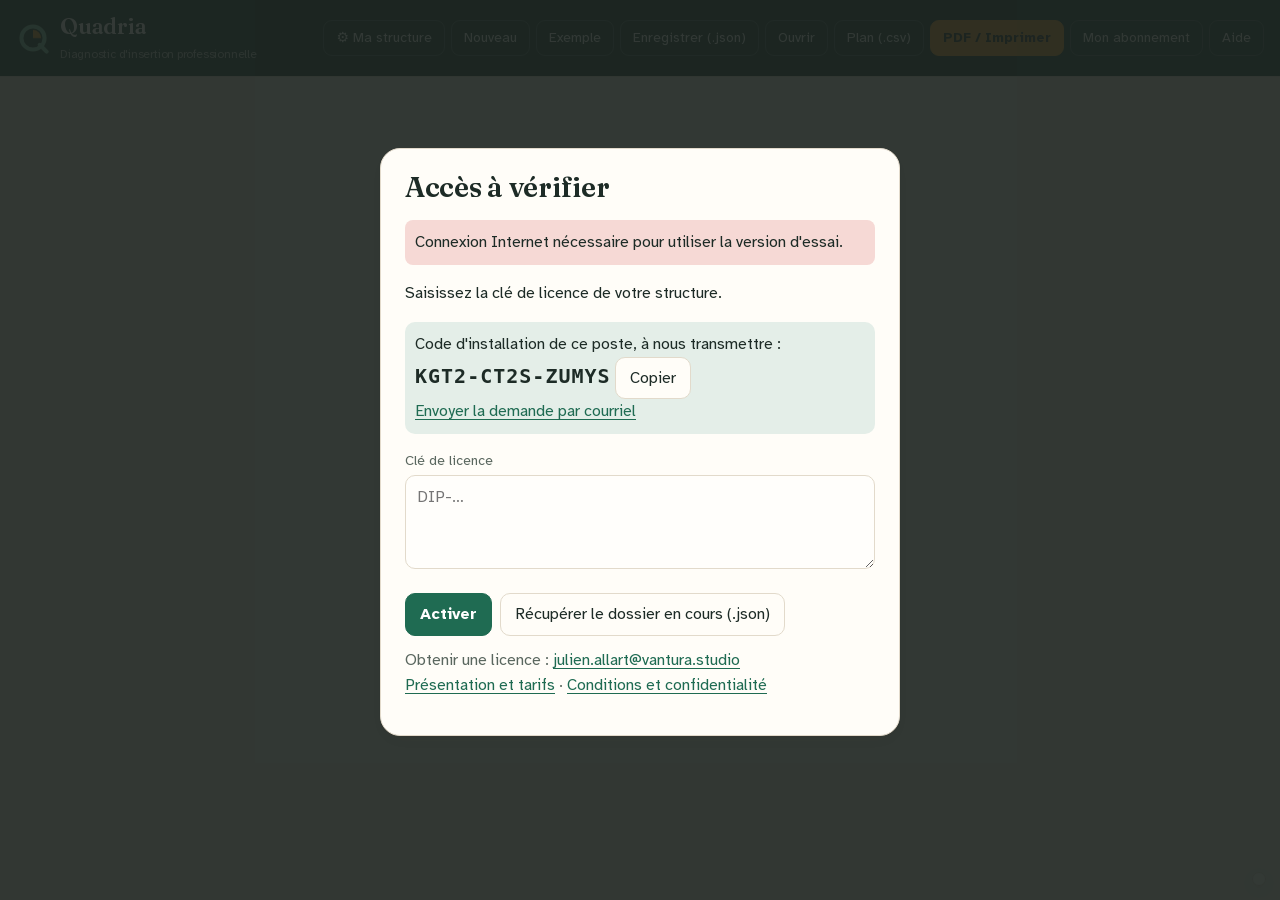
